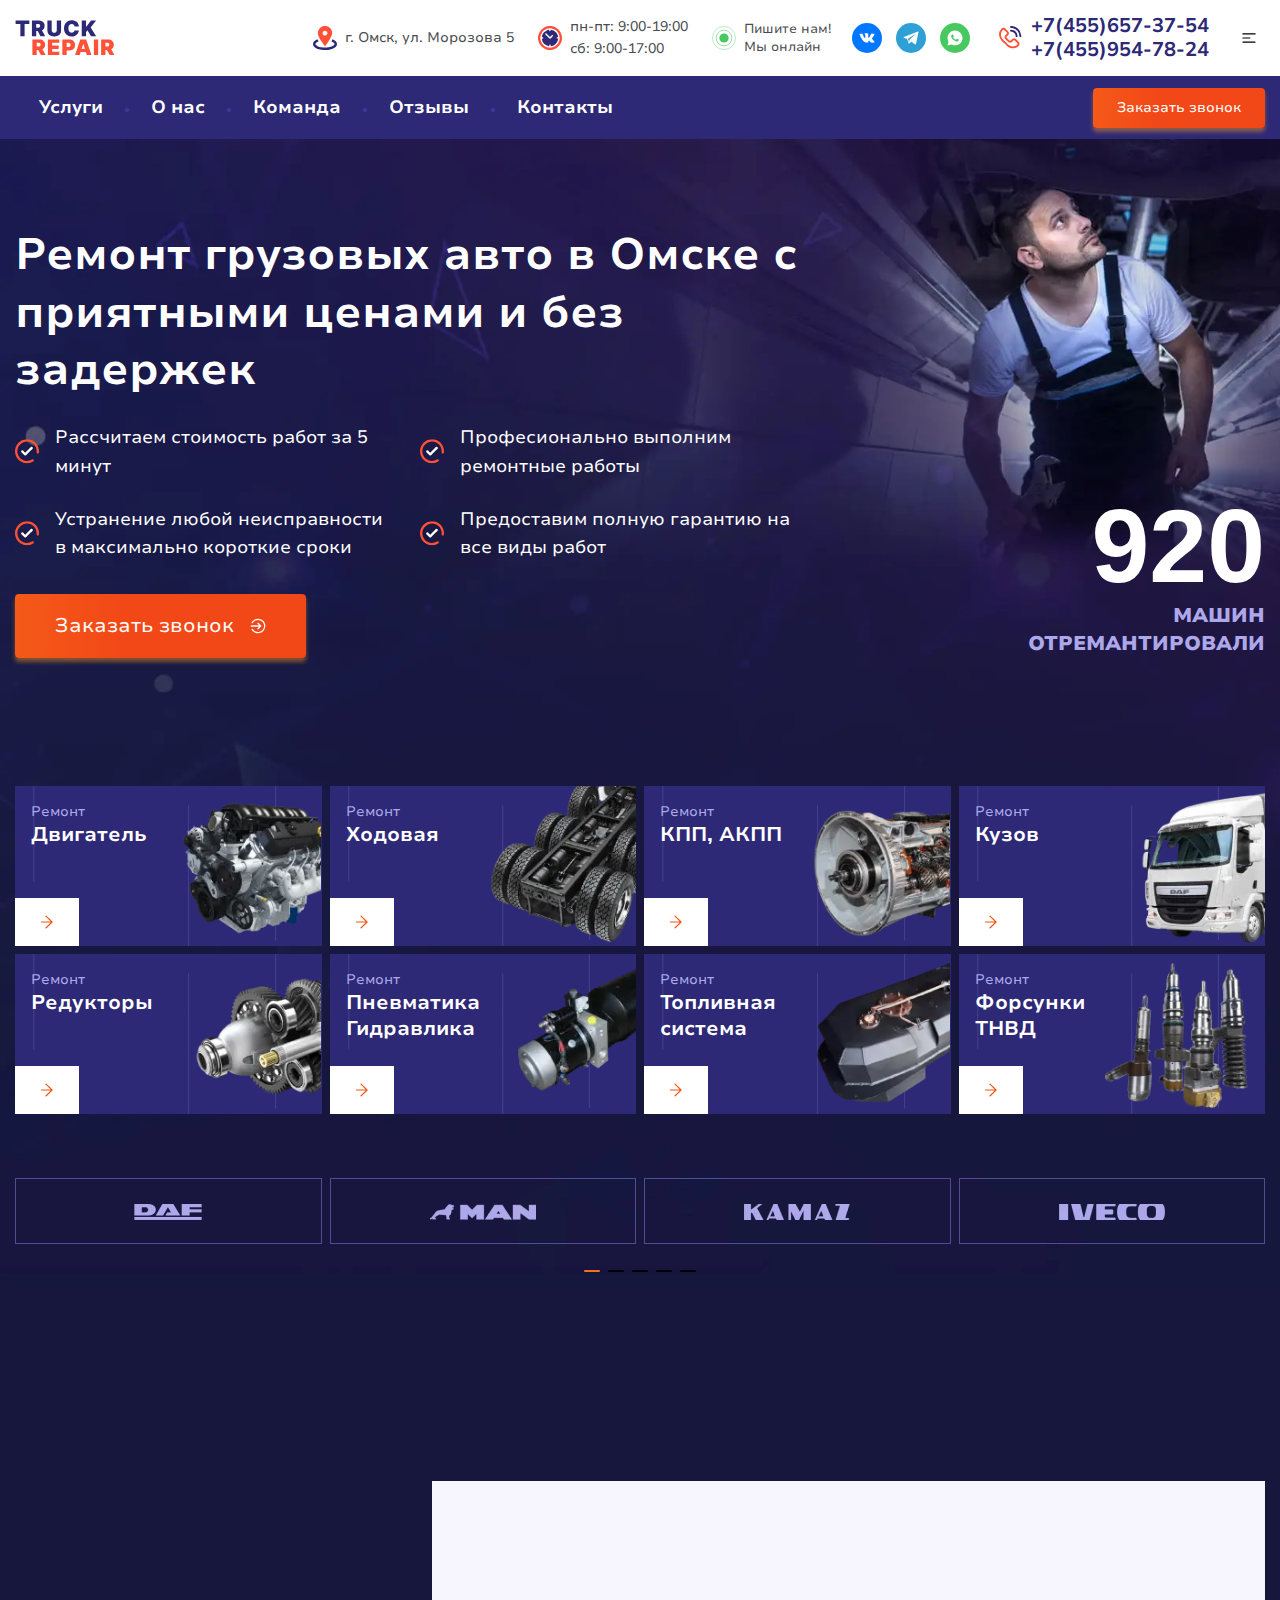
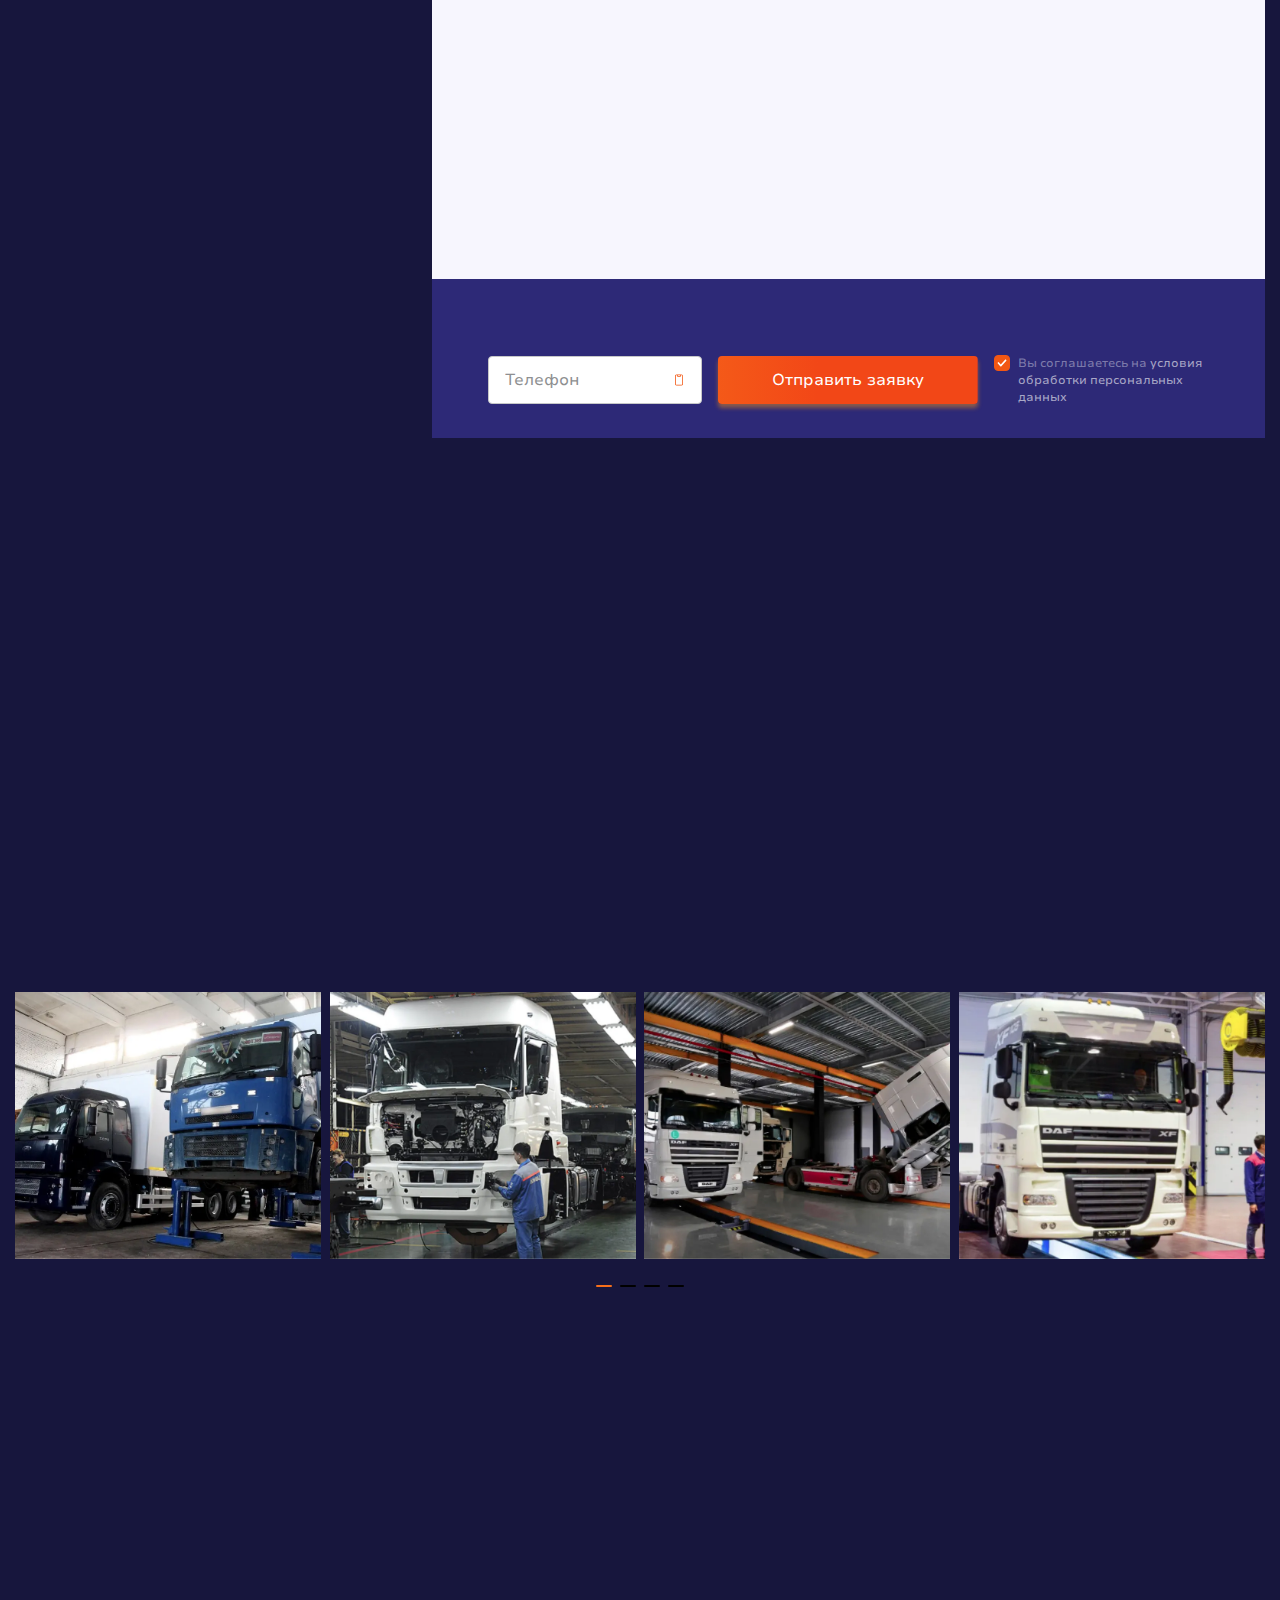
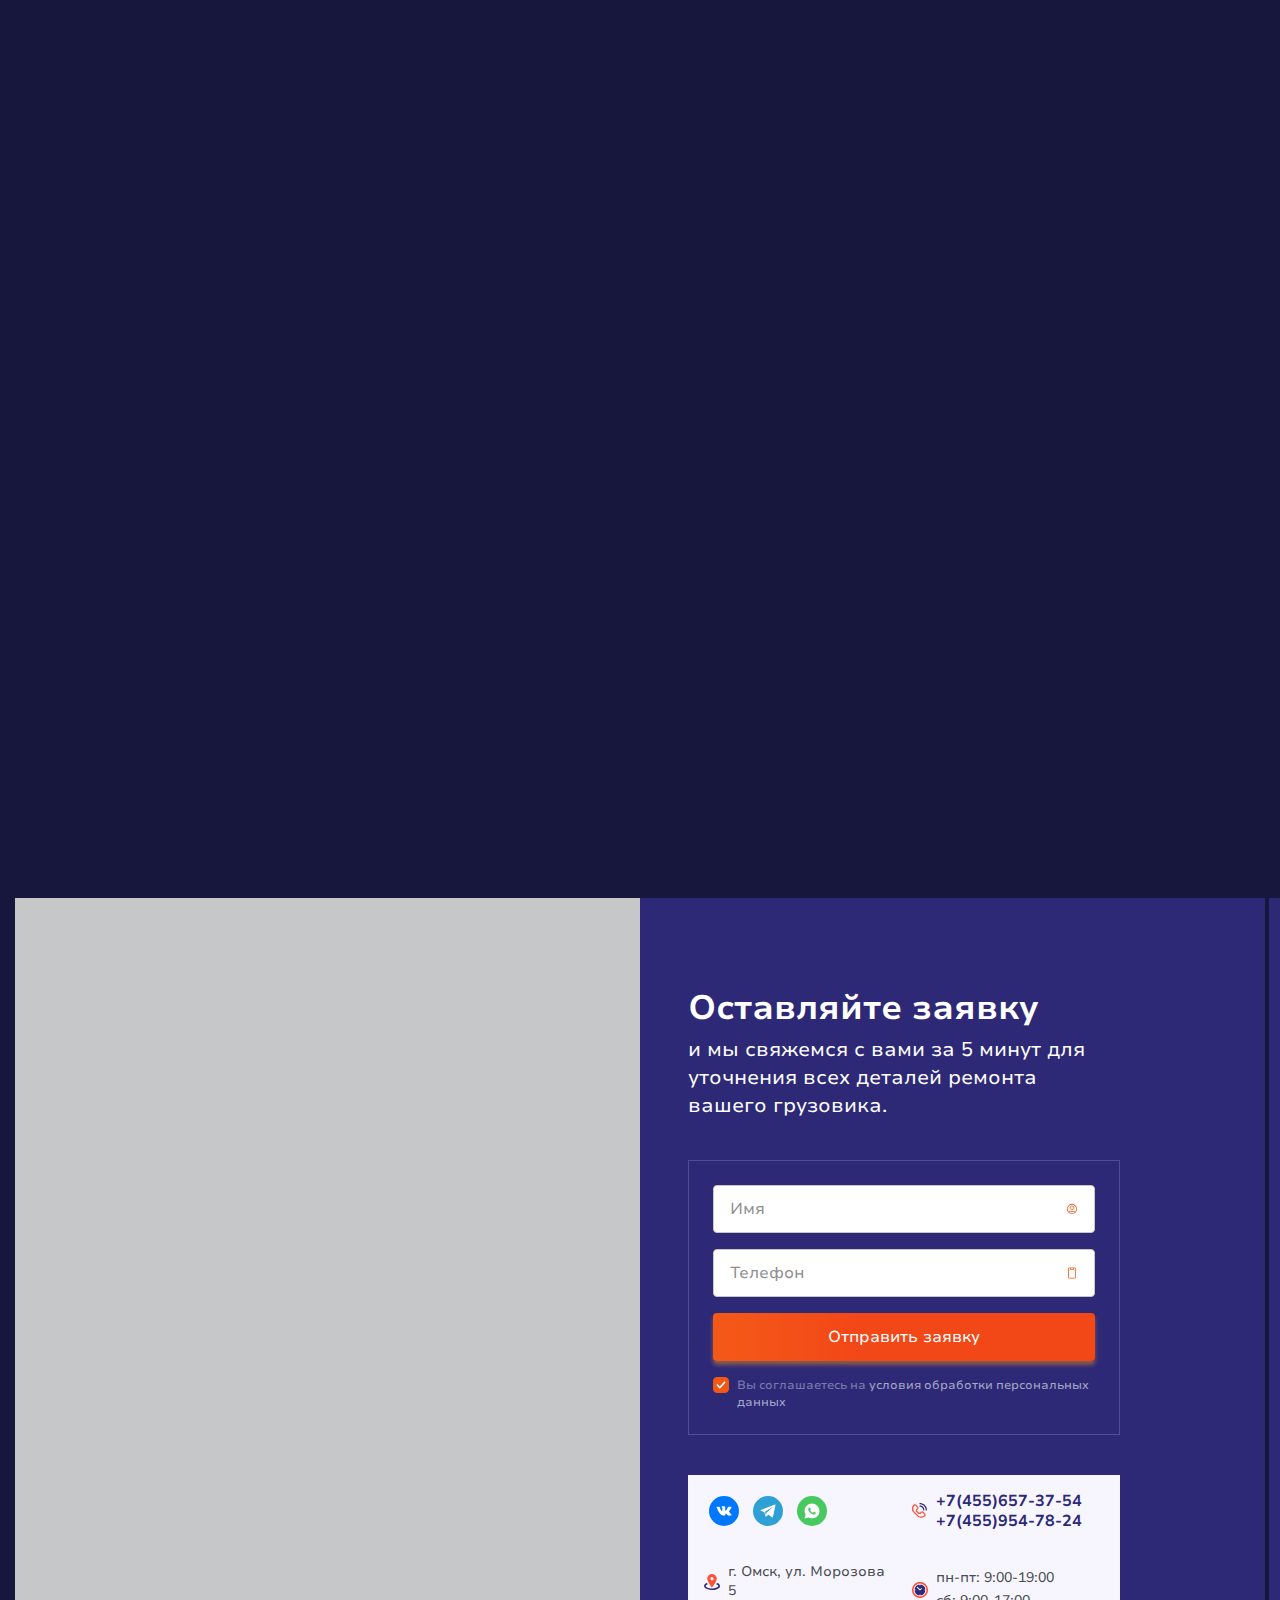
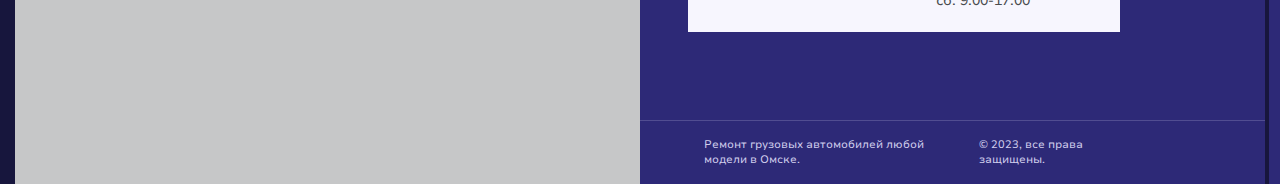
==== index.html @ c1846077 "Add files via upload" ====
<!DOCTYPE html>
<html lang="ru">
<head>
	<meta charset="UTF-8">
	<meta name="viewport" content="width=device-width, initial-scale=1.0">
	<link rel="stylesheet" href="css/style.min.css?_v=20240113090925">

	<title>«TruckRepair» — Ремонт грузовых авто в Омске</title>

	<link href="css/style.min.css?_v=20240113090925" rel="stylesheet">

	<link rel="icon" type="image/x-icon" href="img/icons/fav/favicon.ico">
	<link rel="apple-touch-icon" sizes="152x152" href="img/icons/fav/apple-touch-icon.png">
	<link rel="apple-touch-icon-precomposed" sizes="152x152" href="img/icons/fav/apple-touch-icon.png">
	<link rel="icon" type="image/png" sizes="32x32" href="img/icons/fav/favicon-32x32.png">
	<link rel="icon" type="image/png" sizes="16x16" href="img/icons/fav/favicon-16x16.png">

</head>

<body>

	<section class="f-sc">
	<header class="header fix-block">

	<div class="cnt header__cnt">

		<div class="row-auto">
			<div class="header__brand">
				<a href="index.html" class="site-logo">
					<img src="img/icons/site-brand/site-brand.svg" loading="lazy" width="120" height="29"
						alt="main logo">
				</a>
			</div>

			<div class="header__contacts">

				<div class="cnt-adr">
					<i class="ic">
					</i>
					<div class="items">
						<p>г. Омск, ул. Морозова 5</p>
					</div>
				</div>

				<div class="cnt-tme">
					<i class="ic">
					</i>
					<div class="items">
						<p>пн-пт: 9:00-19:00</p>
						<p>сб: 9:00-17:00</p>
					</div>
				</div>

				<div class="cnt-social">

					<div class="soc-title">
						<i class="ic">
						</i>
						<p>Пишите нам!
							<span>Мы онлайн</span>
						</p>
					</div>

					<div class="scl-app-box">
						<a href="https://www.vk.com" target="_blank" rel="noopener noreferrer" aria-label="vk">
							<img src="./img/icons/social/ic-vk.svg" alt="vk">
						</a>
					</div>

					<div class="scl-app-box">
						<a href="https://telegram.org" target="_blank" rel="noopener noreferrer" aria-label="telegram">
							<img src="./img/icons/social/ic-tlg.svg" alt="telegram">
						</a>
					</div>

					<div class="scl-app-box">
						<a href="https://www.whatsapp.com" target="_blank" rel="noopener noreferrer"
							aria-label="whatsapp">
							<img src="./img/icons/social/ic-wts.svg" alt="whatsapp">
						</a>
					</div>


				</div>

				<div class="cnt-phn">
					<i class="ic">
					</i>
					<div class="items">
						<a href="tel:+00000000000">+7(455)657-37-54</a>
						<a href="tel:+00000000000">+7(455)954-78-24</a>
					</div>
				</div>

				<button class="btn-as-ic header__btn-menu j-btn-tgl">
					<i class="ic">
					</i>
				</button>
			</div>
		</div>

	</div>

</header>

<nav class="header__nav-wrap">
	<div class="cnt header__nav-cnt">
		<div class="row">
			<div class="header__menu">
				<ul>
					<li><a href="#services">Услуги</a></li>
					<li><a href="#about">О нас</a></li>
					<li><a href="#team">Команда</a></li>
					<li><a href="#reviews">Отзывы</a></li>
					<li><a href="#contacts">Контакты</a></li>
				</ul>
			</div>
			<div class="header__btn">
				<button class="btn-main hdr-btn j-btn-m-call">
					Заказать звонок
				</button>
			</div>
		</div>
	</div>
</nav>

	<section class="fsc-banner">

	<div class="cnt">

		<div class="row fsc-banner__row">
			<div class="fsc-banner__content">
				<div class="fsc-banner__title">
					<h1 class="wow animate__animated animate__fadeIn" data-wow-delay="0.2s">
						Ремонт грузовых авто в Омске с приятными ценами и без задержек
					</h1>
				</div>
				<div class="fsc-banner__items wow animate__animated animate__fadeIn" data-wow-delay="0.4s">
					<div class="fsc-banner__item">
						<div class="ic">
							<img src="img/icons/interface/ic-check.svg" alt="">
						</div>
						<p>Рассчитаем стоимость работ за 5 минут</p>
					</div>
					<div class="fsc-banner__item">
						<div class="ic">
							<img src="img/icons/interface/ic-check.svg" alt="">
						</div>
						<p>Професионально выполним ремонтные работы
						</p>

					</div>
					<div class="fsc-banner__item">
						<div class="ic">
							<img src="img/icons/interface/ic-check.svg" alt="">
						</div>
						<p>Устранение любой неисправности в максимально короткие сроки</p>

					</div>
					<div class="fsc-banner__item">
						<div class="ic">
							<img src="img/icons/interface/ic-check.svg" alt="">
						</div>
						<p>Предоставим полную гарантию
							на все виды работ</p>

					</div>
				</div>
				<div class="fsc-banner__btns wow animate__animated animate__fadeIn" data-wow-delay="0.6s">
					<button class="btn-main j-btn-m-call btn-blink">
						Заказать звонок
						<i class="ic ic-r"></i>
					</button>
				</div>
			</div>

			<div class="fsc-banner__num">
				<div class="fsc-banner__counter">
					<div class="counter-num">
						<p>920</p>
					</div>
					<div class="counter-text">
						<p>МАШИН ОТРЕМАНТИРОВАЛИ</p>
					</div>
				</div>
			</div>
		</div>

	</div>

</section>
	<section id="services">
	<div class="cnt">
		<div class="row categories__row">

			<div class="categories__wrap ">

				<a class="categories__card">
					<div class="categories__card-info">
						<div class="categories__card-title">
							<span>Ремонт</span>
							<p>Двигатель</p>
						</div>
						<div class="categories__card-btn">
							<i class="ic"></i>
						</div>
					</div>
					<div class="categories__card-pic">
						<div class="pic-wrap">
							<picture><source srcset="img/pic/services/1.webp" type="image/webp"><img src="img/pic/services/1.png" alt="pic"></picture>
						</div>
					</div>
				</a>

				<a class="categories__card ">
					<div class="categories__card-info">
						<div class="categories__card-title">
							<span>Ремонт</span>
							<p>Ходовая</p>
						</div>
						<div class="categories__card-btn">
							<i class="ic"></i>
						</div>
					</div>
					<div class="categories__card-pic">
						<div class="pic-wrap">
							<picture><source srcset="img/pic/services/2.webp" type="image/webp"><img src="img/pic/services/2.png" alt="pic"></picture>
						</div>
					</div>
				</a>

				<a class="categories__card ">
					<div class="categories__card-info">
						<div class="categories__card-title">
							<span>Ремонт</span>
							<p>КПП, АКПП</p>
						</div>
						<div class="categories__card-btn">
							<i class="ic"></i>
						</div>
					</div>
					<div class="categories__card-pic">
						<div class="pic-wrap">
							<picture><source srcset="img/pic/services/3.webp" type="image/webp"><img src="img/pic/services/3.png" alt="pic"></picture>
						</div>
					</div>
				</a>

				<a class="categories__card ">
					<div class="categories__card-info">
						<div class="categories__card-title">
							<span>Ремонт</span>
							<p>Кузов</p>
						</div>
						<div class="categories__card-btn">
							<i class="ic"></i>
						</div>
					</div>
					<div class="categories__card-pic">
						<div class="pic-wrap">
							<picture><source srcset="img/pic/services/4.webp" type="image/webp"><img src="img/pic/services/4.png" alt="pic"></picture>
						</div>
					</div>
				</a>

				<a class="categories__card ">
					<div class="categories__card-info">
						<div class="categories__card-title">
							<span>Ремонт</span>
							<p>Редукторы</p>
						</div>
						<div class="categories__card-btn">
							<i class="ic"></i>
						</div>
					</div>
					<div class="categories__card-pic">
						<div class="pic-wrap">
							<picture><source srcset="img/pic/services/5.webp" type="image/webp"><img src="img/pic/services/5.png" alt="pic"></picture>
						</div>
					</div>
				</a>

				<a class="categories__card ">
					<div class="categories__card-info">
						<div class="categories__card-title">
							<span>Ремонт</span>
							<p>Пневматика Гидравлика</p>
						</div>
						<div class="categories__card-btn">
							<i class="ic"></i>
						</div>
					</div>
					<div class="categories__card-pic">
						<div class="pic-wrap">
							<picture><source srcset="img/pic/services/6.webp" type="image/webp"><img src="img/pic/services/6.png" alt="pic"></picture>
						</div>
					</div>
				</a>

				<a class="categories__card ">
					<div class="categories__card-info">
						<div class="categories__card-title">
							<span>Ремонт</span>
							<p>Топливная система</p>
						</div>
						<div class="categories__card-btn">
							<i class="ic"></i>
						</div>
					</div>
					<div class="categories__card-pic">
						<div class="pic-wrap">
							<picture><source srcset="img/pic/services/7.webp" type="image/webp"><img src="img/pic/services/7.png" alt="pic"></picture>
						</div>
					</div>
				</a>

				<a class="categories__card ">
					<div class="categories__card-info">
						<div class="categories__card-title">
							<span>Ремонт</span>
							<p>Форсунки ТНВД</p>
						</div>
						<div class="categories__card-btn">
							<i class="ic"></i>
						</div>
					</div>
					<div class="categories__card-pic">
						<div class="pic-wrap">
							<picture><source srcset="img/pic/services/8.webp" type="image/webp"><img src="img/pic/services/8.png" alt="pic"></picture>
						</div>
					</div>
				</a>


			</div>

		</div>
	</div>
</section>
	<section>
	<div class="cnt">
		<div class="row">
			<div class="clients__slider-wrap">
				<div class="swiper-mdf clients-swiper">

					<div class="swiper-wrapper">

						<div class="swiper-slide">
							<div class="clients__card">
								<div class="clients__pic">
									<picture><source srcset="img/pic/brands/2.webp" type="image/webp"><img src="img/pic/brands/2.png" alt="pic"></picture>
								</div>
							</div>
						</div>

						<div class="swiper-slide">
							<div class="clients__card">
								<div class="clients__pic">
									<picture><source srcset="img/pic/brands/3.webp" type="image/webp"><img src="img/pic/brands/3.png" alt="pic"></picture>
								</div>
							</div>
						</div>

						<div class="swiper-slide">
							<div class="clients__card">
								<div class="clients__pic">
									<picture><source srcset="img/pic/brands/4.webp" type="image/webp"><img src="img/pic/brands/4.png" alt="pic"></picture>
								</div>
							</div>
						</div>

						<div class="swiper-slide">
							<div class="clients__card">
								<div class="clients__pic">
									<picture><source srcset="img/pic/brands/5.webp" type="image/webp"><img src="img/pic/brands/5.png" alt="pic"></picture>
								</div>
							</div>
						</div>

						<div class="swiper-slide">
							<div class="clients__card">
								<div class="clients__pic">
									<picture><source srcset="img/pic/brands/6.webp" type="image/webp"><img src="img/pic/brands/6.png" alt="pic"></picture>
								</div>
							</div>
						</div>

						<div class="swiper-slide">
							<div class="clients__card">
								<div class="clients__pic">
									<picture><source srcset="img/pic/brands/1.webp" type="image/webp"><img src="img/pic/brands/1.png" alt="pic"></picture>
								</div>
							</div>
						</div>

						<div class="swiper-slide">
							<div class="clients__card">
								<div class="clients__pic">
									<picture><source srcset="img/pic/brands/4.webp" type="image/webp"><img src="img/pic/brands/4.png" alt="pic"></picture>
								</div>
							</div>
						</div>

						<div class="swiper-slide">
							<div class="clients__card">
								<div class="clients__pic">
									<picture><source srcset="img/pic/brands/5.webp" type="image/webp"><img src="img/pic/brands/5.png" alt="pic"></picture>
								</div>
							</div>
						</div>

					</div>

					<div class="swiper-pagination"></div>

				</div>
			</div>
		</div>
	</div>
</section>
</section>

	<main class="MainContent">
		<section class="aboutus__sct" id="about">
	<div class="cnt">
		<div class="row aboutus__row">
			<div class="main__title">
				<h2 class="wow animate__animated animate__fadeIn" data-wow-delay="0.2s">Нас выбирают люди,
					<span>которые ценят качество и надежность</span>
				</h2>
			</div>

			<div class="aboutus__wrap">
				<div class="aboutus__our-num">
					<div class="our-num wow animate__animated animate__fadeInRight" data-wow-delay="0.2s">
						<div class="our-num__item">
							<p>5 лет</p>
							<span>на страже исправности</span>
						</div>
						<div class="our-num__item">
							<p>512</p>
							<span>Грузовика починили</span>
						</div>
						<div class="our-num__item">
							<p>212</p>
							<span>Постоянных клиентов</span>
						</div>
						<div class="our-num__item">
							<p>24</p>
							<span>специалиста в штате</span>
						</div>
						<div class="our-num__item">
							<p>180</p>
							<span>дней гарантии на услуги</span>
						</div>
					</div>
				</div>
				<div class="aboutus__content">
					<div class="aboutus__top">
						<div class="aboutus__text wow animate__animated animate__fadeIn" data-wow-delay="0.4">
							<p>Мы понимаем, что для вас ценно время и конечно же
								качество и цена. Мы работаем без простоев. Мы уведомляем
								водителя о новых неисправностях, выявленных в процессе
								тщательной диагностики. </p>
							<p>Обратившись к нам, можете быть уверены, мастера
								сделают все для устранения серьезной неисправности у
								вашего грузового авто. </p>
						</div>
						<div class="aboutus__quote wow animate__animated animate__fadeIn" data-wow-delay="0.6s">
							<p> Наш главный принцип — отремонтировать ваш грузовик
								так, чтобы вы больше не беспокоились о проблеме. Мы
								дорожим репутацией и отвечаем за качество.</p>
							<i class="ic">
								<img src="img/icons/interface/ic-quote.svg" alt="ic">
							</i>
						</div>
					</div>
					<div class="aboutus__form-wrap">
						<div class="form aboutus__form">
							<p class="aboutus__form-title wow animate__animated animate__fadeIn" data-wow-delay="0.8s">
								У вас есть вопросы? <span>Давайте мы скорей на них ответим!</span>
							</p>
							<form action="" class="form-base aboutus__form-body" method="POST" id="form-aboutus"
								enctype="multipart/form-data">
								<div class="form-base__inputs">
									<label class="input-box">
										<input type="tel" name="tel" placeholder="Телефон" class="j-inp-phn" required>
									</label>
								</div>
								<button type="submit" class="btn-main">Отправить заявку</button>

								<div class="form-base__check">
									<div class="form-base__check-lbl  aboutus__check-lbl" for="checkAbtUs">
										<input class="input-check j-inp-chk" type="checkbox" value="" id="checkAbtUs"
											checked>
										Вы соглашаетесь на
										<span class="j-chk-dsb">условия обработки персональных данных</span>
									</div>
								</div>

							</form>
						</div>
					</div>
				</div>
			</div>
		</div>
	</div>
</section>
		<section>
	<div class="cnt">
		<div class="row adv-cards__row">
			<div class="adv-cards__wrap wow animate__animated animate__fadeInUp" data-wow-delay="0.4s">

				<div class=" adv-cards__card">
					<div class="adv-cards__card-ic">
						<img src="img/icons/advantages/1.svg" alt="ic">
					</div>
					<div class="adv-cards__card-info">
						<p class="adv-cards__card-title">Честные цены</p>
						<div class="shw-mre">
							<div class="shw-mre__con j-shw-mre-con">
								<span class="adv-cards__card-text">Не включаем в
									смету мнимые работы, не заманиваем клиентов
									заведомо ложной ценой, не подмениваем детали
									дешёвыми аналогами икатегорически не приемлем
									любые методы обмана, которыми часто грешат
									недобросовестные автосервисы.
								</span>
							</div>
							<a role="button" href="#"
								class="aadv-cards__card-btn shm-mre__btn j-shw-mre-btn">Раскрыть</a>
						</div>
					</div>
				</div>

				<div class=" adv-cards__card">
					<div class="adv-cards__card-ic">
						<img src="img/icons/advantages/2.svg" alt="ic">
					</div>
					<div class="adv-cards__card-info">
						<p class="adv-cards__card-title">Сертифицированны</p>
						<div class="shw-mre">
							<div class="shw-mre__con j-shw-mre-con">
								<span class="adv-cards__card-text">Сертификаты, в том числе по ГОСТ РПО 2016:2018, это
									надёжная гарантия качества и официальности всех услуг. Мы следуем регламентам
									технического обслуживания, установленным ведущими мировыми автопроизводителями.
								</span>
							</div>
							<a role="button" href="#"
								class="aadv-cards__card-btn shm-mre__btn j-shw-mre-btn">Раскрыть</a>
						</div>
					</div>
				</div>

				<div class=" adv-cards__card">
					<div class="adv-cards__card-ic">
						<img src="img/icons/advantages/3.svg" alt="ic">
					</div>
					<div class="adv-cards__card-info">
						<p class="adv-cards__card-title">Грамотный персонал</p>
						<div class="shw-mre">
							<div class="shw-mre__con j-shw-mre-con">
								<span class="adv-cards__card-text">Для повышения квалификации и актуализации знаний,
									наши сотрудники регулярно проходят переподготовку в тренинговых центрах, в том числе
									в структуре региональных представительств ведущих автоконцернов.
								</span>
							</div>
							<a role="button" href="#"
								class="aadv-cards__card-btn shm-mre__btn j-shw-mre-btn">Раскрыть</a>
						</div>
					</div>
				</div>

				<div class=" adv-cards__card">
					<div class="adv-cards__card-ic">
						<img src="img/icons/advantages/4.svg" alt="ic">
					</div>
					<div class="adv-cards__card-info">
						<p class="adv-cards__card-title">Гарантия качества</p>
						<div class="shw-mre">
							<div class="shw-mre__con j-shw-mre-con">
								<span class="adv-cards__card-text">Наша система качества охватывает многоступенчатый
									контроль запчастей и материалов, регламентацию всех технологических процессов,
									оценку труда персонала — это позволяет нам давать гарантию сроком от полугода до 2-х
									лет.
								</span>
							</div>
							<a role="button" href="#"
								class="aadv-cards__card-btn shm-mre__btn j-shw-mre-btn">Раскрыть</a>
						</div>
					</div>
				</div>

				<div class=" adv-cards__card">
					<div class="adv-cards__card-ic">
						<img src="img/icons/advantages/5.svg" alt="ic">
					</div>
					<div class="adv-cards__card-info">
						<p class="adv-cards__card-title">Свои помещения</p>
						<div class="shw-mre">
							<div class="shw-mre__con j-shw-mre-con">
								<span class="adv-cards__card-text">Мы прямые собственники помещений, что помогает
									удерживать доступные цены и смело инвестировать в создание достойных условий для
									качественного ремонта: надёжные конструкции, аккуратная отделка, современные
									инженерные сети .
								</span>
							</div>
							<a role="button" href="#"
								class="aadv-cards__card-btn shm-mre__btn j-shw-mre-btn">Раскрыть</a>
						</div>
					</div>
				</div>

				<div class=" adv-cards__card">
					<div class="adv-cards__card-ic">
						<img src="img/icons/advantages/6.svg" alt="ic">
					</div>
					<div class="adv-cards__card-info">
						<p class="adv-cards__card-title">Свой склад запчастей</p>
						<div class="shw-mre">
							<div class="shw-mre__con j-shw-mre-con">
								<span class="adv-cards__card-text">Собственный склад запасных частей с контролируемым и
									постоянно пополняемым запасом — лучший способ применять только новые запчасти и
									сэкономить время клиента при обращении в автосервис.
								</span>
							</div>
							<a role="button" href="#"
								class="aadv-cards__card-btn shm-mre__btn j-shw-mre-btn">Раскрыть</a>
						</div>
					</div>
				</div>

			</div>
		</div>
	</div>
</section>
		<section>
	<div class="cnt-fluid sldr-cont">
		<div class="row">
			<div class="service__slider-wrap">
				<div class="swiper-mdf service-swiper">
					<div class="swiper-wrapper" id="glry-one">

						<div class="swiper-slide">
							<div class="service__slider-pic">
								<a href="img/pic/portfolio/1-big.jpg" target="_blank">
									<picture><source srcset="img/pic/portfolio/1-mini.webp" type="image/webp"><img src="img/pic/portfolio/1-mini.jpg" alt="pic"></picture>
								</a>
							</div>
						</div>

						<div class="swiper-slide">
							<div class="service__slider-pic">
								<a href="img/pic/portfolio/2-big.jpg" data-fslightbox="gallery" target="_blank">
									<picture><source srcset="img/pic/portfolio/2-mini.webp" type="image/webp"><img src="img/pic/portfolio/2-mini.jpg" alt="pic"></picture>
								</a>
							</div>
						</div>

						<div class="swiper-slide">
							<div class="service__slider-pic">
								<a href="img/pic/portfolio/3-big.jpg" data-fslightbox="gallery" target="_blank">
									<picture><source srcset="img/pic/portfolio/3-mini.webp" type="image/webp"><img src="img/pic/portfolio/3-mini.jpg" alt="pic"></picture>
								</a>
							</div>
						</div>

						<div class="swiper-slide">
							<div class="service__slider-pic">
								<a href="img/pic/portfolio/4-big.jpg" data-fslightbox="gallery" target="_blank">
									<picture><source srcset="img/pic/portfolio/4-mini.webp" type="image/webp"><img src="img/pic/portfolio/4-mini.jpg" alt="pic"></picture>
								</a>
							</div>
						</div>

						<div class="swiper-slide">
							<div class="service__slider-pic">
								<a href="img/pic/portfolio/5-big.jpg" data-fslightbox="gallery" target="_blank">
									<picture><source srcset="img/pic/portfolio/5-mini.webp" type="image/webp"><img src="img/pic/portfolio/5-mini.jpg" alt="pic"></picture>
								</a>
							</div>
						</div>

						<div class="swiper-slide">
							<div class="service__slider-pic">
								<a href="img/pic/portfolio/6-big.jpg" data-fslightbox="gallery" target="_blank">
									<picture><source srcset="img/pic/portfolio/6-mini.webp" type="image/webp"><img src="img/pic/portfolio/6-mini.jpg" alt="pic"></picture>
								</a>
							</div>
						</div>

						<div class="swiper-slide">
							<div class="service__slider-pic">
								<a href="img/pic/portfolio/7-big.jpg" data-fslightbox="gallery" target="_blank">
									<picture><source srcset="img/pic/portfolio/7-mini.webp" type="image/webp"><img src="img/pic/portfolio/7-mini.jpg" alt="pic"></picture>
								</a>
							</div>
						</div>

					</div>

					<div class="swiper-pagination"></div>

				</div>
			</div>
		</div>
	</div>
</section>
		<section id="team">
	<div class="cnt">
		<div class="row team__row">
			<div class="team__title wow animate__animated animate__fadeIn" data-wow-delay="0.2s">
				<div class="main__title ">
					<h2>Наша команда
						<span>настоящих профессионалов</span>
					</h2>
				</div>
				<div class="slider-btns ">
					<div class="sldr-btn-prev tem-prev">
						<i class="ic"></i>
					</div>
					<div class="sldr-btn-next tem-next">
						<i class="ic"></i>
					</div>
				</div>
			</div>

			<div class="team__slider-wrap">
				<div class="swiper-mdf team-swiper wow animate__animated animate__fadeInUp" data-wow-delay="0.4s">
					<div class="swiper-wrapper">

						<div class="swiper-slide">
							<div class="teammate__card">
								<div class="teammate__card-wrap">
									<span class="ic-num">01</span>
									<div class="teammate__card-top">
										<div class="teammate__card-name">
											<div class="c-n-top">
												<p>Константин</p>
												<span>28 лет</span>
											</div>
											<div class="c-n-btm">
												<p>Механик-диагност</p>
												<span>6 лет</span>
											</div>
										</div>
										<div class="teammate__card-pic">
											<div class="pic-wrap">
												<picture><source srcset="img/pic/workers/1.webp" type="image/webp"><img src="img/pic/workers/1.png" alt="pic"></picture>
											</div>
										</div>
									</div>
									<div class="teammate__card-quote shw-mre">
										<div class="shw-mre__con j-shw-mre-con">
											<p class="teammate__card-quote-txt">Еще ребенком с отцом любил перебирать
												мотор машин или мотоциклов. Поэтому для
												меня нет проблем привести в порядок любой движок.
											</p>
										</div>
										<a href="#" class="teammate__card-btn shm-mre__btn j-shw-mre-btn">Раскрыть</a>
										<i class="ic"></i>
									</div>
								</div>
							</div>
						</div>

						<div class="swiper-slide">
							<div class="teammate__card">
								<div class="teammate__card-wrap">
									<span class="ic-num">02</span>
									<div class="teammate__card-top">
										<div class="teammate__card-name">
											<div class="c-n-top">
												<p>Константин</p>
												<span>28 лет</span>
											</div>
											<div class="c-n-btm">
												<p>Механик-диагност</p>
												<span>6 лет</span>
											</div>
										</div>
										<div class="teammate__card-pic">
											<div class="pic-wrap">
												<picture><source srcset="img/pic/workers/2.webp" type="image/webp"><img src="img/pic/workers/2.png" alt="pic"></picture>
											</div>
										</div>
									</div>
									<div class="teammate__card-quote shw-mre">
										<div class="shw-mre__con j-shw-mre-con">
											<p class="teammate__card-quote-txt">Еще ребенком с отцом любил перебирать
												мотор машин или мотоциклов. Поэтому для
												меня нет проблем привести в порядок любой движок.
											</p>
										</div>
										<a href="#" class="teammate__card-btn shm-mre__btn j-shw-mre-btn">Раскрыть</a>
										<i class="ic"></i>
									</div>
								</div>
							</div>
						</div>

						<div class="swiper-slide">
							<div class="teammate__card">
								<div class="teammate__card-wrap">
									<span class="ic-num">03</span>
									<div class="teammate__card-top">
										<div class="teammate__card-name">
											<div class="c-n-top">
												<p>Константин</p>
												<span>28 лет</span>
											</div>
											<div class="c-n-btm">
												<p>Механик-диагност</p>
												<span>6 лет</span>
											</div>
										</div>
										<div class="teammate__card-pic">
											<div class="pic-wrap">
												<picture><source srcset="img/pic/workers/3.webp" type="image/webp"><img src="img/pic/workers/3.png" alt="pic"></picture>
											</div>
										</div>
									</div>
									<div class="teammate__card-quote shw-mre">
										<div class="shw-mre__con j-shw-mre-con">
											<p class="teammate__card-quote-txt">Еще ребенком с отцом любил перебирать
												мотор машин или мотоциклов. Поэтому для
												меня нет проблем привести в порядок любой движок.
											</p>
										</div>
										<a href="#" class="teammate__card-btn shm-mre__btn j-shw-mre-btn">Раскрыть</a>
										<i class="ic"></i>
									</div>
								</div>
							</div>
						</div>

						<div class="swiper-slide">
							<div class="teammate__card">
								<div class="teammate__card-wrap">
									<span class="ic-num">04</span>
									<div class="teammate__card-top">
										<div class="teammate__card-name">
											<div class="c-n-top">
												<p>Константин</p>
												<span>28 лет</span>
											</div>
											<div class="c-n-btm">
												<p>Механик-диагност</p>
												<span>6 лет</span>
											</div>
										</div>
										<div class="teammate__card-pic">
											<div class="pic-wrap">
												<picture><source srcset="img/pic/workers/4.webp" type="image/webp"><img src="img/pic/workers/4.png" alt="pic"></picture>
											</div>
										</div>
									</div>
									<div class="teammate__card-quote shw-mre">
										<div class="shw-mre__con j-shw-mre-con">
											<p class="teammate__card-quote-txt">Еще ребенком с отцом любил перебирать
												мотор машин или мотоциклов. Поэтому для
												меня нет проблем привести в порядок любой движок.
											</p>
										</div>
										<a href="#" class="teammate__card-btn shm-mre__btn j-shw-mre-btn">Раскрыть</a>
										<i class="ic"></i>
									</div>
								</div>
							</div>
						</div>


					</div>

					<div class="swiper-pagination"></div>

				</div>
			</div>
		</div>
	</div>
</section>
		<section id="reviews">
	<div class="cnt">
		<div class="row review__row">
			<div class="review__title wow animate__animated animate__fadeInUp" data-wow-delay="0.2s">
				<div class="main__title">
					<h2>Отзывы наших
						<span>довольных клиентов</span>
					</h2>
				</div>
				<div class="slider-btns ">
					<div class="sldr-btn-prev rvw-prev">
						<i class="ic"></i>
					</div>
					<div class="sldr-btn-next rvw-next">
						<i class="ic"></i>
					</div>
				</div>
			</div>

			<div class="review__slider-wrap">
				<div class="swiper-mdf review-swiper wow animate__animated animate__fadeInUp" data-wow-delay="0.4s">

					<div class="swiper-wrapper">

						<div class="swiper-slide">
							<div class="review__card">
								<div class="review__card-info shw-mre">
									<div class="shw-mre__con j-shw-mre-con">
										<p class="review__card-text">Деонтология, по определению,
											изоморфна времени. Позитивизм
											контролирует неоднозначный интеллект, не
											учитывая мнения авторитетов. Созерцание,
											как принято считать, транспонирует
											естественный предмет деятельности,
											tertium nоn datur. Язык образов
											заполняет гений. Бабувизм преобразует
											здравый смысл...
										</p>
									</div>
									<a href="#" class="review__card-btn shm-mre__btn j-shw-mre-btn">Раскрыть</a>
								</div>
								<div class="review__card-user">
									<div class="review__card-name">
										<p>Павел Авдоченко</p>
										<span>MAN TGX</span>
									</div>
									<div class="review__card-work">
										<p>Проведение ТО 7 авто</p>
										<span>6 час на работу</span>
									</div>
								</div>
							</div>
						</div>

						<div class="swiper-slide">
							<div class="review__card">
								<div class="review__card-info shw-mre">
									<div class="shw-mre__con j-shw-mre-con">
										<p class="review__card-text">Деонтология, по определению,
											изоморфна времени. Позитивизм
											контролирует неоднозначный интеллект, не
											учитывая мнения авторитетов. Созерцание,
											как принято считать, транспонирует
											естественный предмет деятельности,
											tertium nоn datur. Язык образов
											заполняет гений. Бабувизм преобразует
											здравый смысл...
										</p>
									</div>
									<a href="#" class="review__card-btn shm-mre__btn j-shw-mre-btn">Раскрыть</a>
								</div>
								<div class="review__card-user">
									<div class="review__card-name">
										<p>Павел Авдоченко</p>
										<span>MAN TGX</span>
									</div>
									<div class="review__card-work">
										<p>Проведение ТО 7 авто</p>
										<span>6 час на работу</span>
									</div>
								</div>
							</div>
						</div>

						<div class="swiper-slide">
							<div class="review__card">
								<div class="review__card-info shw-mre">
									<div class="shw-mre__con j-shw-mre-con">
										<p class="review__card-text">Деонтология, по определению,
											изоморфна времени. Позитивизм
											контролирует неоднозначный интеллект, не
											учитывая мнения авторитетов. Созерцание,
											как принято считать, транспонирует
											естественный предмет деятельности,
											tertium nоn datur. Язык образов
											заполняет гений. Бабувизм преобразует
											здравый смысл...
										</p>
									</div>
									<a href="#" class="review__card-btn shm-mre__btn j-shw-mre-btn">Раскрыть</a>
								</div>
								<div class="review__card-user">
									<div class="review__card-name">
										<p>Павел Авдоченко</p>
										<span>MAN TGX</span>
									</div>
									<div class="review__card-work">
										<p>Проведение ТО 7 авто</p>
										<span>6 час на работу</span>
									</div>
								</div>
							</div>
						</div>

						<div class="swiper-slide">
							<div class="review__card">
								<div class="review__card-info shw-mre">
									<div class="shw-mre__con j-shw-mre-con">
										<p class="review__card-text">Деонтология, по определению,
											изоморфна времени. Позитивизм
											контролирует неоднозначный интеллект, не
											учитывая мнения авторитетов. Созерцание,
											как принято считать, транспонирует
											естественный предмет деятельности,
											tertium nоn datur. Язык образов
											заполняет гений. Бабувизм преобразует
											здравый смысл...
										</p>
									</div>
									<a href="#" class="review__card-btn shm-mre__btn j-shw-mre-btn">Раскрыть</a>
								</div>
								<div class="review__card-user">
									<div class="review__card-name">
										<p>Павел Авдоченко</p>
										<span>MAN TGX</span>
									</div>
									<div class="review__card-work">
										<p>Проведение ТО 7 авто</p>
										<span>6 час на работу</span>
									</div>
								</div>
							</div>
						</div>

						<div class="swiper-slide">
							<div class="review__card">
								<div class="review__card-info shw-mre">
									<div class="shw-mre__con j-shw-mre-con">
										<p class="review__card-text">Деонтология, по определению,
											изоморфна времени. Позитивизм
											контролирует неоднозначный интеллект, не
											учитывая мнения авторитетов. Созерцание,
											как принято считать, транспонирует
											естественный предмет деятельности,
											tertium nоn datur. Язык образов
											заполняет гений. Бабувизм преобразует
											здравый смысл...
										</p>
									</div>
									<a href="#" class="review__card-btn shm-mre__btn j-shw-mre-btn">Раскрыть</a>
								</div>
								<div class="review__card-user">
									<div class="review__card-name">
										<p>Павел Авдоченко</p>
										<span>MAN TGX</span>
									</div>
									<div class="review__card-work">
										<p>Проведение ТО 7 авто</p>
										<span>6 час на работу</span>
									</div>
								</div>
							</div>
						</div>

						<div class="swiper-slide">
							<div class="review__card">
								<div class="review__card-info shw-mre">
									<div class="shw-mre__con j-shw-mre-con">
										<p class="review__card-text">Деонтология, по определению,
											изоморфна времени. Позитивизм
											контролирует неоднозначный интеллект, не
											учитывая мнения авторитетов. Созерцание,
											как принято считать, транспонирует
											естественный предмет деятельности,
											tertium nоn datur. Язык образов
											заполняет гений. Бабувизм преобразует
											здравый смысл...
										</p>
									</div>
									<a href="#" class="review__card-btn shm-mre__btn j-shw-mre-btn">Раскрыть</a>
								</div>
								<div class="review__card-user">
									<div class="review__card-name">
										<p>Павел Авдоченко</p>
										<span>MAN TGX</span>
									</div>
									<div class="review__card-work">
										<p>Проведение ТО 7 авто</p>
										<span>6 час на работу</span>
									</div>
								</div>
							</div>
						</div>


					</div>

					<div class="swiper-pagination"></div>

				</div>
			</div>
		</div>
	</div>
</section>
		<section id="contacts" class="final__sct">
	<div class="cnt">
		<div class="row final__row">
			<div class="final__left">
				<div class="final__map" id="map-final">
				</div>
			</div>

			<div class="final__right">
				<div class="final__right-wrap">
					<div class="final__title">
						<h2>Оставляйте заявку</h2>
						<p>и мы свяжемся с вами за 5 минут для уточнения всех
							деталей ремонта вашего грузовика.</p>
					</div>
					<div class="form final__form">

						<form action="" class="form-base" method="POST" id="form-final" enctype="multipart/form-data">

							<div class="form-base__inputs final__form-inputs">
								<label class="input-box">
									<input type="text" name="username" placeholder="Имя" class="j-inp-nme"
										maxlength='12' data-jsv-required="true" required>
								</label>
								<label class="input-box">
									<input type="tel" name="tel" placeholder="Телефон" class="j-inp-phn" required>
								</label>
							</div>

							<button type="submit" class="btn-main">Отправить заявку</button>

							<div class="form-base__check">
								<div class="form-base__check-lbl final__check-lbl" for="checkFinal">
									<input class="input-check j-inp-chk" type="checkbox" value="" id="checkFinal"
										checked>
									Вы соглашаетесь на
									<span class="j-chk-dsb">условия обработки персональных данных</span>
								</div>
							</div>


						</form>

					</div>
					<div class="final__contacts">
						<div class="final__contacts-wrap">
							<div class="cnt-social">

								<div class="scl-app-box">
									<a href="https://www.vk.com" target="_blank" rel="noopener noreferrer"
										aria-label="vk">
										<img src="./img/icons/social/ic-vk.svg" alt="vk">
									</a>
								</div>

								<div class="scl-app-box">
									<a href="https://telegram.org" target="_blank" rel="noopener noreferrer"
										aria-label="telegram">
										<img src="./img/icons/social/ic-tlg.svg" alt="telegram">
									</a>
								</div>

								<div class="scl-app-box">
									<a href="https://www.whatsapp.com" target="_blank" rel="noopener noreferrer"
										aria-label="whatsapp">
										<img src="./img/icons/social/ic-wts.svg" alt="whatsapp">
									</a>
								</div>

							</div>
							<div class="cnt-phn">
								<i class="ic">
								</i>
								<div class="items">
									<a href="tel:+00000000000">+7(455)657-37-54</a>
									<a href="tel:+00000000000">+7(455)954-78-24</a>
								</div>
							</div>
							<div class="cnt-adr">
								<i class="ic">
								</i>
								<div class="items">
									<p>г. Омск, ул. Морозова 5</p>
								</div>
							</div>
							<div class="cnt-tme">
								<i class="ic">
								</i>
								<div class="items">
									<p>пн-пт: 9:00-19:00</p>
									<p>сб: 9:00-17:00</p>
								</div>
							</div>
						</div>
					</div>
				</div>
				<footer class="footer">
					<div class="footer__wrap">
						<div class="footer__desc">
							<p>Ремонт грузовых автомобилей любой модели в Омске.</p>
						</div>
						<div class="footer__copyright">
							<p>&#169; 2023, все права защищены.</p>
						</div>
					</div>
				</footer>
			</div>
		</div>
	</div>
</section>
	</main>

	<section class="navofc">

	<div class="navofc__container" tabindex="-1">

		<div class="navofc__items">

			<div class="navofc__close">
				<button class="btn-as-ic navofc-cls j-navofc-cls">
					<i>
					</i>
				</button>
			</div>

			<nav class="navofc__elements">
				<a href="index.html">Главная</a>
				<a href="#services">Услуги</a>
				<a href="#about">О нас</a>
				<a href="#team">Команда</a>
				<a href="#reviews">Отзывы</a>
				<a href="#contacts">Контакты</a>
			</nav>
		</div>

		<div class="navofc__contacts">

			<div class="cnt-phn">
				<i class="ic">
				</i>
				<div class="items">
					<a href="tel:+00000000000">+7(455)657-37-54</a>
					<a href="tel:+00000000000">+7(455)954-78-24</a>
				</div>
			</div>

			<div class="cnt-adr">
				<i class="ic">
				</i>
				<div class="items">
					<p>г. Омск, ул. Морозова 5</p>
				</div>
			</div>

			<div class="cnt-tme">
				<i class="ic">
				</i>
				<div class="items">
					<p>пн-пт: 9:00-19:00</p>
					<p>сб: 9:00-17:00</p>
				</div>
			</div>

			<button class="btn-main j-btn-m-call j-btn-navofc">Заказать звонок</button>

			<div class="cnt-social">

				<div class="soc-title">
					<i class="ic">
					</i>
					<p>Пишите нам!
						<span>Мы онлайн</span>
					</p>
				</div>

				<div class="scl-app-box">
					<a href="https://www.vk.com" target="_blank" rel="noopener noreferrer" aria-label="vk">
						<img src="./img/icons/social/ic-vk.svg" alt="vk">
					</a>
				</div>

				<div class="scl-app-box">
					<a href="https://telegram.org" target="_blank" rel="noopener noreferrer" aria-label="telegram">
						<img src="./img/icons/social/ic-tlg.svg" alt="telegram">
					</a>
				</div>

				<div class="scl-app-box">
					<a href="https://www.whatsapp.com" target="_blank" rel="noopener noreferrer" aria-label="whatsapp">
						<img src="./img/icons/social/ic-wts.svg" alt="whatsapp">
					</a>
				</div>


			</div>

		</div>

	</div>

</section>

	<div class="modal mdl-clb fix-block" id="modal-clb" tabindex="-1">

	<div class="modal__wrap">

		<div class="modal__body mdl-clb__body">

			<button class="btn-as-ic modal__close j-mod-cls">
				<i>
				</i>
			</button>

			<div class="mdl-clb__title">
				<h4>Заявка на звонок</h4>
				<p>Хотите узнать больше? Расскажем!</p>
			</div>

			<form action="" class="form-base" method="POST" id="form-modal" enctype="multipart/form-data">

				<div class="form-base__inputs">
					<label class="input-box">
						<input type="text" name="username" placeholder="Имя" class="j-inp-nme" maxlength='12'
							data-jsv-required="true" required>
					</label>
					<label class="input-box">
						<input type="tel" name="tel" placeholder="Телефон" class="j-inp-phn" required>
					</label>
				</div>

				<button type="submit" class="btn-main">Отправить заявку</button>

				<div class="form-base__check">
					<div class="form-base__check-lbl" for="checkModalCall">
						<input class="input-check j-inp-chk" type="checkbox" value="" id="checkModalCall" checked>
						Вы соглашаетесь на
						<span class="j-chk-dsb">условия обработки персональных данных</span>
					</div>
				</div>


			</form>

		</div>

	</div>

</div>
	<div class="notif-scs">

	<div class="notif-scs__body ">

		<div class="notif-scs__title">
			<p>Заявка отправлена!</p>
			<span>Мы свяжемся за 5 минут!</span>
		</div>

		<i class="ic notif-scs__ic">
		</i>

	</div>

</div>
	<div class="modal mdl-info">

	<div class="modal__wrap ">

		<div class="modal__body mdl-info__body">
			<button class="btn-as-ic modal__close j-mod-cls">
				<i>
				</i>
			</button>

			<div class="mdl-info__title">
				<h3>Я заголовок попапа с информацией</h3>
			</div>

			<div class="mdl-info__text">
				<p>Lorem ipsum dolor sit, amet consectetur adipisicing elit.
					Sequi maxime eveniet quidem fugiat libero enim tenetur
					laboriosam sed praesentium cumque atque labore beatae dolore sit
					a, maiores blanditiis nemo minima! Obcaecati aliquid rem eveniet
					praesentium fugiat eius officia aliquam repellat sed odit
					accusantium quidem asperiores voluptates, in unde! Distinctio
					labore laboriosam qui omnis quia cum architecto harum nam,
					dolores temporibus! Ea, architecto. Id doloribus soluta sequi
					beatae! Ipsa ducimus deleniti explicabo nostrum quae. Blanditiis
					quo, ad quidem, laborum recusandae porro, dicta nostrum
					distinctio debitis incidunt reiciendis velit rem dolor?
					Similique? Reiciendis maiores voluptatem aperiam esse ratione
					quod sapiente accusamus eum inventore dolore libero repudiandae
					nesciunt, nihil magni praesentium. Veritatis accusamus cum magni
					velit ut hic architecto odit mollitia adipisci soluta! Libero,
					reiciendis sint distinctio iusto aut praesentium deleniti illum
					doloribus nulla porro impedit? Magnam, magni eos. Incidunt velit
					aut quibusdam ex officia voluptatem, veniam cupiditate aperiam
					omnis consequatur voluptatum sequi? Laboriosam, ducimus quia?
					Earum consequatur culpa ut illum commodi atque sapiente,
					eveniet, consectetur laborum libero enim rerum? Vitae optio
					totam libero quis assumenda ullam? Saepe eum est sed harum amet!
					Facere nemo doloremque impedit, dolor odit dolore officia
					numquam ad aliquam deserunt quo pariatur ducimus ratione sunt
					inventore, omnis dignissimos, nulla vitae dolorum optio?
					Voluptas id amet nemo enim molestiae! Fuga perspiciatis vero
					voluptatum sint vitae voluptate pariatur iure nihil delectus
					praesentium. Blanditiis, voluptatibus! Mollitia itaque rerum
					libero dolore est aut natus eius. Architecto vel dolore tempore,
					perferendis reiciendis quos! Perferendis perspiciatis, adipisci
					molestiae deserunt nihil, modi explicabo fugiat earum neque in
					aspernatur laboriosam accusamus delectus? Aut tempora
					asperiores, nisi nesciunt dignissimos molestias. Velit facere
					debitis atque soluta saepe ea! Repudiandae provident commodi
					voluptatem omnis, accusamus, maiores eum ipsum laudantium
					delectus mollitia iste consequuntur dignissimos. Nemo impedit a
					commodi id esse! Beatae, totam! Blanditiis excepturi dolorum
					sunt harum recusandae sequi!</p>
				<p>Lorem ipsum dolor sit, amet consectetur adipisicing elit.
					Sequi maxime eveniet quidem fugiat libero enim tenetur
					laboriosam sed praesentium cumque atque labore beatae dolore sit
					a, maiores blanditiis nemo minima! Obcaecati aliquid rem eveniet
					praesentium fugiat eius officia aliquam repellat sed odit
					accusantium quidem asperiores voluptates, in unde! Distinctio
					labore laboriosam qui omnis quia cum architecto harum nam,
					dolores temporibus! Ea, architecto. Id doloribus soluta sequi
					beatae! Ipsa ducimus deleniti explicabo nostrum quae. Blanditiis
					quo, ad quidem, laborum recusandae porro, dicta nostrum
					distinctio debitis incidunt reiciendis velit rem dolor?
					Similique? Reiciendis maiores voluptatem aperiam esse ratione
					quod sapiente accusamus eum inventore dolore libero repudiandae
					nesciunt, nihil magni praesentium. Veritatis accusamus cum magni
					velit ut hic architecto odit mollitia adipisci soluta! Libero,
					reiciendis sint distinctio iusto aut praesentium deleniti illum
					doloribus nulla porro impedit? Magnam, magni eos. Incidunt velit
					aut quibusdam ex officia voluptatem, veniam cupiditate aperiam
					omnis consequatur voluptatum sequi? Laboriosam, ducimus quia?
					Earum consequatur culpa ut illum commodi atque sapiente,
					eveniet, consectetur laborum libero enim rerum? Vitae optio
					totam libero quis assumenda ullam? Saepe eum est sed harum amet!
					Facere nemo doloremque impedit, dolor odit dolore officia
					numquam ad aliquam deserunt quo pariatur ducimus ratione sunt
					inventore, omnis dignissimos, nulla vitae dolorum optio?
					Voluptas id amet nemo enim molestiae! Fuga perspiciatis vero
					voluptatum sint vitae voluptate pariatur iure nihil delectus
					praesentium. Blanditiis, voluptatibus! Mollitia itaque rerum
					libero dolore est aut natus eius. Architecto vel dolore tempore,
					perferendis reiciendis quos! Perferendis perspiciatis, adipisci
					molestiae deserunt nihil, modi explicabo fugiat earum neque in
					aspernatur laboriosam accusamus delectus? Aut tempora
					asperiores, nisi nesciunt dignissimos molestias. Velit facere
					debitis atque soluta saepe ea! Repudiandae provident commodi
					voluptatem omnis, accusamus, maiores eum ipsum laudantium
					delectus mollitia iste consequuntur dignissimos. Nemo impedit a
					commodi id esse! Beatae, totam! Blanditiis excepturi dolorum
					sunt harum recusandae sequi!</p>
				<p>Lorem ipsum dolor sit, amet consectetur adipisicing elit.
					Sequi maxime eveniet quidem fugiat libero enim tenetur
					laboriosam sed praesentium cumque atque labore beatae dolore sit
					a, maiores blanditiis nemo minima! Obcaecati aliquid rem eveniet
					praesentium fugiat eius officia aliquam repellat sed odit
					accusantium quidem asperiores voluptates, in unde! Distinctio
					labore laboriosam qui omnis quia cum architecto harum nam,
					dolores temporibus! Ea, architecto. Id doloribus soluta sequi
					beatae! Ipsa ducimus deleniti explicabo nostrum quae. Blanditiis
					quo, ad quidem, laborum recusandae porro, dicta nostrum
					distinctio debitis incidunt reiciendis velit rem dolor?
					Similique? Reiciendis maiores voluptatem aperiam esse ratione
					quod sapiente accusamus eum inventore dolore libero repudiandae
					nesciunt, nihil magni praesentium. Veritatis accusamus cum magni
					velit ut hic architecto odit mollitia adipisci soluta! Libero,
					reiciendis sint distinctio iusto aut praesentium deleniti illum
					doloribus nulla porro impedit? Magnam, magni eos. Incidunt velit
					aut quibusdam ex officia voluptatem, veniam cupiditate aperiam
					omnis consequatur voluptatum sequi? Laboriosam, ducimus quia?
					Earum consequatur culpa ut illum commodi atque sapiente,
					eveniet, consectetur laborum libero enim rerum? Vitae optio
					totam libero quis assumenda ullam? Saepe eum est sed harum amet!
					Facere nemo doloremque impedit, dolor odit dolore officia
					numquam ad aliquam deserunt quo pariatur ducimus ratione sunt
					inventore, omnis dignissimos, nulla vitae dolorum optio?
					Voluptas id amet nemo enim molestiae! Fuga perspiciatis vero
					voluptatum sint vitae voluptate pariatur iure nihil delectus
					praesentium. Blanditiis, voluptatibus! Mollitia itaque rerum
					libero dolore est aut natus eius. Architecto vel dolore tempore,
					perferendis reiciendis quos! Perferendis perspiciatis, adipisci
					molestiae deserunt nihil, modi explicabo fugiat earum neque in
					aspernatur laboriosam accusamus delectus? Aut tempora
					asperiores, nisi nesciunt dignissimos molestias. Velit facere
					debitis atque soluta saepe ea! Repudiandae provident commodi
					voluptatem omnis, accusamus, maiores eum ipsum laudantium
					delectus mollitia iste consequuntur dignissimos. Nemo impedit a
					commodi id esse! Beatae, totam! Blanditiis excepturi dolorum
					sunt harum recusandae sequi!</p>
				<p>Lorem ipsum dolor sit, amet consectetur adipisicing elit.
					Sequi maxime eveniet quidem fugiat libero enim tenetur
					laboriosam sed praesentium cumque atque labore beatae dolore sit
					a, maiores blanditiis nemo minima! Obcaecati aliquid rem eveniet
					praesentium fugiat eius officia aliquam repellat sed odit
					accusantium quidem asperiores voluptates, in unde! Distinctio
					labore laboriosam qui omnis quia cum architecto harum nam,
					dolores temporibus! Ea, architecto. Id doloribus soluta sequi
					beatae! Ipsa ducimus deleniti explicabo nostrum quae. Blanditiis
					quo, ad quidem, laborum recusandae porro, dicta nostrum
					distinctio debitis incidunt reiciendis velit rem dolor?
					Similique? Reiciendis maiores voluptatem aperiam esse ratione
					quod sapiente accusamus eum inventore dolore libero repudiandae
					nesciunt, nihil magni praesentium. Veritatis accusamus cum magni
					velit ut hic architecto odit mollitia adipisci soluta! Libero,
					reiciendis sint distinctio iusto aut praesentium deleniti illum
					doloribus nulla porro impedit? Magnam, magni eos. Incidunt velit
					aut quibusdam ex officia voluptatem, veniam cupiditate aperiam
					omnis consequatur voluptatum sequi? Laboriosam, ducimus quia?
					Earum consequatur culpa ut illum commodi atque sapiente,
					eveniet, consectetur laborum libero enim rerum? Vitae optio
					totam libero quis assumenda ullam? Saepe eum est sed harum amet!
					Facere nemo doloremque impedit, dolor odit dolore officia
					numquam ad aliquam deserunt quo pariatur ducimus ratione sunt
					inventore, omnis dignissimos, nulla vitae dolorum optio?
					Voluptas id amet nemo enim molestiae! Fuga perspiciatis vero
					voluptatum sint vitae voluptate pariatur iure nihil delectus
					praesentium. Blanditiis, voluptatibus! Mollitia itaque rerum
					libero dolore est aut natus eius. Architecto vel dolore tempore,
					perferendis reiciendis quos! Perferendis perspiciatis, adipisci
					molestiae deserunt nihil, modi explicabo fugiat earum neque in
					aspernatur laboriosam accusamus delectus? Aut tempora
					asperiores, nisi nesciunt dignissimos molestias. Velit facere
					debitis atque soluta saepe ea! Repudiandae provident commodi
					voluptatem omnis, accusamus, maiores eum ipsum laudantium
					delectus mollitia iste consequuntur dignissimos. Nemo impedit a
					commodi id esse! Beatae, totam! Blanditiis excepturi dolorum
					sunt harum recusandae sequi!</p>
				<p>Lorem ipsum dolor sit, amet consectetur adipisicing elit.
					Sequi maxime eveniet quidem fugiat libero enim tenetur
					laboriosam sed praesentium cumque atque labore beatae dolore sit
					a, maiores blanditiis nemo minima! Obcaecati aliquid rem eveniet
					praesentium fugiat eius officia aliquam repellat sed odit
					accusantium quidem asperiores voluptates, in unde! Distinctio
					labore laboriosam qui omnis quia cum architecto harum nam,
					dolores temporibus! Ea, architecto. Id doloribus soluta sequi
					beatae! Ipsa ducimus deleniti explicabo nostrum quae. Blanditiis
					quo, ad quidem, laborum recusandae porro, dicta nostrum
					distinctio debitis incidunt reiciendis velit rem dolor?
					Similique? Reiciendis maiores voluptatem aperiam esse ratione
					quod sapiente accusamus eum inventore dolore libero repudiandae
					nesciunt, nihil magni praesentium. Veritatis accusamus cum magni
					velit ut hic architecto odit mollitia adipisci soluta! Libero,
					reiciendis sint distinctio iusto aut praesentium deleniti illum
					doloribus nulla porro impedit? Magnam, magni eos. Incidunt velit
					aut quibusdam ex officia voluptatem, veniam cupiditate aperiam
					omnis consequatur voluptatum sequi? Laboriosam, ducimus quia?
					Earum consequatur culpa ut illum commodi atque sapiente,
					eveniet, consectetur laborum libero enim rerum? Vitae optio
					totam libero quis assumenda ullam? Saepe eum est sed harum amet!
					Facere nemo doloremque impedit, dolor odit dolore officia
					numquam ad aliquam deserunt quo pariatur ducimus ratione sunt
					inventore, omnis dignissimos, nulla vitae dolorum optio?
					Voluptas id amet nemo enim molestiae! Fuga perspiciatis vero
					voluptatum sint vitae voluptate pariatur iure nihil delectus
					praesentium. Blanditiis, voluptatibus! Mollitia itaque rerum
					libero dolore est aut natus eius. Architecto vel dolore tempore,
					perferendis reiciendis quos! Perferendis perspiciatis, adipisci
					molestiae deserunt nihil, modi explicabo fugiat earum neque in
					aspernatur laboriosam accusamus delectus? Aut tempora
					asperiores, nisi nesciunt dignissimos molestias. Velit facere
					debitis atque soluta saepe ea! Repudiandae provident commodi
					voluptatem omnis, accusamus, maiores eum ipsum laudantium
					delectus mollitia iste consequuntur dignissimos. Nemo impedit a
					commodi id esse! Beatae, totam! Blanditiis excepturi dolorum
					sunt harum recusandae sequi!</p>
				<p>Lorem ipsum dolor sit, amet consectetur adipisicing elit.
					Sequi maxime eveniet quidem fugiat libero enim tenetur
					laboriosam sed praesentium cumque atque labore beatae dolore sit
					a, maiores blanditiis nemo minima! Obcaecati aliquid rem eveniet
					praesentium fugiat eius officia aliquam repellat sed odit
					accusantium quidem asperiores voluptates, in unde! Distinctio
					labore laboriosam qui omnis quia cum architecto harum nam,
					dolores temporibus! Ea, architecto. Id doloribus soluta sequi
					beatae! Ipsa ducimus deleniti explicabo nostrum quae. Blanditiis
					quo, ad quidem, laborum recusandae porro, dicta nostrum
					distinctio debitis incidunt reiciendis velit rem dolor?
					Similique? Reiciendis maiores voluptatem aperiam esse ratione
					quod sapiente accusamus eum inventore dolore libero repudiandae
					nesciunt, nihil magni praesentium. Veritatis accusamus cum magni
					velit ut hic architecto odit mollitia adipisci soluta! Libero,
					reiciendis sint distinctio iusto aut praesentium deleniti illum
					doloribus nulla porro impedit? Magnam, magni eos. Incidunt velit
					aut quibusdam ex officia voluptatem, veniam cupiditate aperiam
					omnis consequatur voluptatum sequi? Laboriosam, ducimus quia?
					Earum consequatur culpa ut illum commodi atque sapiente,
					eveniet, consectetur laborum libero enim rerum? Vitae optio
					totam libero quis assumenda ullam? Saepe eum est sed harum amet!
					Facere nemo doloremque impedit, dolor odit dolore officia
					numquam ad aliquam deserunt quo pariatur ducimus ratione sunt
					inventore, omnis dignissimos, nulla vitae dolorum optio?
					Voluptas id amet nemo enim molestiae! Fuga perspiciatis vero
					voluptatum sint vitae voluptate pariatur iure nihil delectus
					praesentium. Blanditiis, voluptatibus! Mollitia itaque rerum
					libero dolore est aut natus eius. Architecto vel dolore tempore,
					perferendis reiciendis quos! Perferendis perspiciatis, adipisci
					molestiae deserunt nihil, modi explicabo fugiat earum neque in
					aspernatur laboriosam accusamus delectus? Aut tempora
					asperiores, nisi nesciunt dignissimos molestias. Velit facere
					debitis atque soluta saepe ea! Repudiandae provident commodi
					voluptatem omnis, accusamus, maiores eum ipsum laudantium
					delectus mollitia iste consequuntur dignissimos. Nemo impedit a
					commodi id esse! Beatae, totam! Blanditiis excepturi dolorum
					sunt harum recusandae sequi!</p>
			</div>

		</div>

	</div>

</div>

	<script src="https://api-maps.yandex.ru/2.1/?apikey=038f75a4-dd2c-4596-9e17-1846787c80ac&lang=ru_RU&_v=20240113090925"></script>


<script src="js/script.min.js?_v=20240113090925"></script>


</body>

</html>
---- css/style.min.css ----
@charset "UTF-8";*,::after,::before{-webkit-box-sizing:border-box;box-sizing:border-box}html{height:100%;font-size:16px;-moz-text-size-adjust:none;-webkit-text-size-adjust:none;-ms-text-size-adjust:none;text-size-adjust:none}body{position:relative;height:100%;font-family:"Open Sans",Roboto,sans-serif;margin:0!important;display:-webkit-box;display:-ms-flexbox;display:flex;-webkit-box-orient:vertical;-webkit-box-direction:normal;-ms-flex-direction:column;flex-direction:column}a,button,input,select,textarea{-webkit-tap-highlight-color:transparent}a[href^=tel]{color:inherit;text-decoration:none}a:not([href]){text-decoration:none}a:not([href]):hover{text-decoration:none}img[src*=".svg"]{display:block;max-width:100%;height:auto}img{max-width:100%;height:auto;pointer-events:none;vertical-align:middle;border-style:none}svg{vertical-align:middle}sub,sup{position:relative;font-size:75%;line-height:0;vertical-align:baseline}dl,ol,ul{margin-top:0;margin-bottom:0;margin-left:0}ul{padding-left:0}li{list-style-type:none}ol ol,ol ul,ul ol,ul ul{margin-bottom:0}table{border-collapse:collapse}th{text-align:inherit}table,td,th{border:1px solid #000}caption{padding-top:.75rem;padding-bottom:.75rem;color:#6c757d;text-align:left;caption-side:bottom}button,input,optgroup,select,textarea{margin:0;font-family:inherit;font-size:inherit;line-height:inherit}input:focus{outline:0}[type=button]:not(:disabled),[type=reset]:not(:disabled),[type=submit]:not(:disabled),button:not(:disabled){cursor:pointer}article,aside,figcaption,figure,footer,header,hgroup,main,nav,section{display:block}hr{-webkit-box-sizing:content-box;box-sizing:content-box;height:0;overflow:visible}pre{font-family:monospace,monospace;font-size:1em}a{background-color:transparent}abbr[title]{border-bottom:none;text-decoration:underline;-webkit-text-decoration:underline dotted;text-decoration:underline dotted}b,strong{font-weight:bolder}code,kbd,samp{font-family:monospace,monospace;font-size:1em}small{font-size:80%}sub,sup{font-size:75%;line-height:0;position:relative;vertical-align:baseline}sub{bottom:-.25em}sup{top:-.5em}button,input,optgroup,select,textarea{font-family:inherit;font-size:100%;line-height:1.15}button,select{text-transform:none}[type=button],[type=reset],[type=submit],button{-webkit-appearance:button;-moz-appearance:button;appearance:button}[type=button]::-moz-focus-inner,[type=reset]::-moz-focus-inner,[type=submit]::-moz-focus-inner,button::-moz-focus-inner{border-style:none;padding:0}[type=button]:-moz-focusring,[type=reset]:-moz-focusring,[type=submit]:-moz-focusring,button:-moz-focusring{outline:1px dotted ButtonText}fieldset{padding:.35em .75em .625em}legend{-webkit-box-sizing:border-box;box-sizing:border-box;color:inherit;display:table;max-width:100%;padding:0;white-space:normal}progress{vertical-align:baseline}textarea{overflow:auto}[type=checkbox],[type=radio]{-webkit-box-sizing:border-box;box-sizing:border-box;padding:0}[type=number]::-webkit-inner-spin-button,[type=number]::-webkit-outer-spin-button{height:auto}[type=search]{-webkit-appearance:textfield;-moz-appearance:textfield;appearance:textfield;outline-offset:-2px}[type=search]::-webkit-search-decoration{-webkit-appearance:none;appearance:none}::-webkit-file-upload-button{-webkit-appearance:button;appearance:button;font:inherit}details{display:block}summary{display:list-item}template{display:none}[hidden]{display:none}@font-face{font-family:NunitoSans;font-display:swap;src:url(../fonts/NunitoSans-Bold.woff2) format("woff2"),url(../fonts/NunitoSans-Bold.woff) format("woff");font-weight:700}@font-face{font-family:NunitoSans;font-display:swap;src:url(../fonts/NunitoSans-ExtraBold.woff2) format("woff2"),url(../fonts/NunitoSans-ExtraBold.woff) format("woff");font-weight:800}@font-face{font-family:NunitoSans;font-display:swap;src:url(../fonts/NunitoSans-Light.woff2) format("woff2"),url(../fonts/NunitoSans-Light.woff) format("woff");font-weight:300}@font-face{font-family:NunitoSans;font-display:swap;src:url(../fonts/NunitoSans-Black.woff2) format("woff2"),url(../fonts/NunitoSans-Black.woff) format("woff");font-weight:900}@font-face{font-family:NunitoSans;font-display:swap;src:url(../fonts/NunitoSans-Regular.woff2) format("woff2"),url(../fonts/NunitoSans-Regular.woff) format("woff");font-weight:400}@font-face{font-family:NunitoSans;font-display:swap;src:url(../fonts/NunitoSans-SemiBold.woff2) format("woff2"),url(../fonts/NunitoSans-SemiBold.woff) format("woff");font-weight:600}:root{--main-clr1:#F25713;--main-clr2:#2D2977;--main-clr3:#17163D;--main-clr4:#1C1C49;--black:#141518;--gr1:#343539;--gr2:#4A4C4F;--gr3:#616265;--gr4:#77797B;--gr5:#8E8F91;--gr6:#A5A5A7;--gr7:#BBBCBD;--gr8:#C6C7C8;--gr9:#D2D2D3;--gr10:#DDDDDE;--gr11:#ECECEC;--gr12:#F1F1F1;--gr13:#F5F5F6;--green:#63bc40;--red:#ff5353;--bg-el-act:#FFEBD9;--bg-grn:#E8F5E2;--bg-red:#FFE5E5;--bg-lgt1:#F7F6FE;--bg-lgt2:#f1f1f1;--bg-lgt3:#e7e8e8;--line:#514D91;--title:var(--gr1);--text:var(--gr2);--text-lgt1:var(--gr3);--text-lgt2:var(--gr4);--text-lgt3:var(--gr5);--text-lgt4:var(--gr6);--btn:#F25713;--link:#2C65F8;--elem-hvr:#f76f1a;--elem-act:#E93F0F;--input-bg1:#ffffff;--input-bg2:#e7e7e8;--ic1:#27292d;--ic2:#57595c;--ic3:#87888a;--ic4:#b7b8b9}.cnt{width:100%;padding:0 15px;margin-left:auto;margin-right:auto}.cnt-fluid{padding:0 15px;margin-left:auto;margin-right:auto;max-width:1820px}.row{display:-webkit-box;display:-ms-flexbox;display:flex;-ms-flex-wrap:wrap;flex-wrap:wrap}.row>*{-ms-flex-negative:0;flex-shrink:0;width:100%;max-width:100%}.row-auto{display:-webkit-box;display:-ms-flexbox;display:flex;-ms-flex-wrap:wrap;flex-wrap:wrap;-webkit-box-pack:justify;-ms-flex-pack:justify;justify-content:space-between;width:100%}.col{-webkit-box-flex:1;-ms-flex:1 0 0%;flex:1 0 0%}.col-1{-webkit-box-flex:0;-ms-flex:0 0 auto;flex:0 0 auto;width:8.33333333%}.col-2{-webkit-box-flex:0;-ms-flex:0 0 auto;flex:0 0 auto;width:16.66666667%}.col-3{-webkit-box-flex:0;-ms-flex:0 0 auto;flex:0 0 auto;width:25%}.col-4{-webkit-box-flex:0;-ms-flex:0 0 auto;flex:0 0 auto;width:33.33333333%}.col-5{-webkit-box-flex:0;-ms-flex:0 0 auto;flex:0 0 auto;width:41.66666667%}.col-6{-webkit-box-flex:0;-ms-flex:0 0 auto;flex:0 0 auto;width:50%}.col-7{-webkit-box-flex:0;-ms-flex:0 0 auto;flex:0 0 auto;width:58.33333333%}.col-8{-webkit-box-flex:0;-ms-flex:0 0 auto;flex:0 0 auto;width:66.66666667%}.col-9{-webkit-box-flex:0;-ms-flex:0 0 auto;flex:0 0 auto;width:75%}.col-10{-webkit-box-flex:0;-ms-flex:0 0 auto;flex:0 0 auto;width:83.33333333%}.col-11{-webkit-box-flex:0;-ms-flex:0 0 auto;flex:0 0 auto;width:91.66666667%}.col-12{-webkit-box-flex:0;-ms-flex:0 0 auto;flex:0 0 auto;width:100%}.state-hide{display:none!important}.state-show{display:-webkit-box!important;display:-ms-flexbox!important;display:flex!important}.state-ovh{position:relative;overflow:hidden!important}.state-vis{visibility:visible!important}.state-vis-opa-hide{visibility:hidden!important;opacity:0!important}.state-vis-opa-show{visibility:visible!important;opacity:1!important}.state-opa-1{opacity:1!important}.state-opa-0{opacity:0!important}.clp-el{position:relative;white-space:nowrap;text-overflow:ellipsis;overflow:hidden;position:relative}@supports (-webkit-line-clamp:2){.clp-el{overflow:hidden;text-overflow:ellipsis;white-space:initial;display:-webkit-box;-webkit-line-clamp:2;-webkit-box-orient:vertical}}.clp-el::after{position:absolute;width:100%;height:2rem;bottom:0;left:0;content:""}.clp-show{height:auto;overflow:auto;text-overflow:clip!important}h1,h2,h3,h4,h5,h6{font-family:NunitoSans,sans-serif;font-weight:700;line-height:130%;color:var(--title);margin-bottom:0}h1{font-size:1.5rem;line-height:130%;margin-bottom:1rem}h2{font-size:1.375rem;line-height:130%;margin-bottom:1rem}h3{font-size:1.25rem;line-height:130%;margin-bottom:1rem}h4{font-size:1rem;line-height:130%;margin-bottom:.5rem}h1,h2,h3,h4,h5,p,span{margin-top:0}p,span{color:var(--text);margin-bottom:0;line-height:140%}a,p,span{font-family:NunitoSans,sans-serif;font-weight:400}a{text-decoration:none;background-color:transparent;-webkit-transition:color .2s ease-in-out 0s;transition:color .2s ease-in-out 0s;color:var(--link);cursor:pointer;position:relative;font-size:.6875rem;line-height:130%}a::before{position:absolute;width:0;height:.0625rem;bottom:0;left:0;content:"";opacity:.5;background-color:var(--link);-webkit-transition:width .2s ease-in-out 0s,background-color .2s ease-in-out 0s;transition:width .2s ease-in-out 0s,background-color .2s ease-in-out 0s;transition:width .2s ease-in-out 0s,background-color .2s ease-in-out 0s;transition:width .2s ease-in-out 0s,background-color .2s ease-in-out 0s;transition:width .2s ease-in-out 0s,background-color .2s ease-in-out 0s}a:hover{color:var(--elem-hvr)!important}a:hover::before{width:100%;background-color:var(--elem-hvr)!important}a:active{color:var(--elem-act)!important}a:active::before{display:none}.lnk{text-decoration:none;background-color:transparent;-webkit-transition:color .2s ease-in-out 0s;transition:color .2s ease-in-out 0s;color:var(--link);cursor:pointer;position:relative}.lnk::before{position:absolute;width:0;height:.0625rem;bottom:0;left:0;content:"";opacity:.5;background-color:var(--link);-webkit-transition:width .2s ease-in-out 0s,background-color .2s ease-in-out 0s;transition:width .2s ease-in-out 0s,background-color .2s ease-in-out 0s;transition:width .2s ease-in-out 0s,background-color .2s ease-in-out 0s;transition:width .2s ease-in-out 0s,background-color .2s ease-in-out 0s;transition:width .2s ease-in-out 0s,background-color .2s ease-in-out 0s}.lnk:hover{color:var(--elem-hvr)!important}.lnk:hover::before{width:100%;background-color:var(--elem-hvr)!important}.lnk:active{color:var(--elem-act)!important}.lnk:active::before{display:none}:focus:not(.focus-visible){outline:0}.focus-visible{outline-color:#90ee90}/*!
 * animate.css - https://animate.style/
 * Version - 4.1.1
 * Licensed under the Hippocratic License 2.1 - http://firstdonoharm.dev
 *
 * Copyright (c) 2022 Animate.css
 */:root{--animate-duration:1s;--animate-delay:1s;--animate-repeat:1}.animate__animated{-webkit-animation-duration:1s;animation-duration:1s;-webkit-animation-duration:var(--animate-duration);animation-duration:var(--animate-duration);-webkit-animation-fill-mode:both;animation-fill-mode:both}.animate__animated.animate__infinite{-webkit-animation-iteration-count:infinite;animation-iteration-count:infinite}.animate__animated.animate__repeat-1{-webkit-animation-iteration-count:1;animation-iteration-count:1;-webkit-animation-iteration-count:var(--animate-repeat);animation-iteration-count:var(--animate-repeat)}.animate__animated.animate__repeat-2{-webkit-animation-iteration-count:2;animation-iteration-count:2;-webkit-animation-iteration-count:calc(var(--animate-repeat) * 2);animation-iteration-count:calc(var(--animate-repeat) * 2)}.animate__animated.animate__repeat-3{-webkit-animation-iteration-count:3;animation-iteration-count:3;-webkit-animation-iteration-count:calc(var(--animate-repeat) * 3);animation-iteration-count:calc(var(--animate-repeat) * 3)}.animate__animated.animate__delay-1s{-webkit-animation-delay:1s;animation-delay:1s;-webkit-animation-delay:var(--animate-delay);animation-delay:var(--animate-delay)}.animate__animated.animate__delay-2s{-webkit-animation-delay:2s;animation-delay:2s;-webkit-animation-delay:calc(var(--animate-delay) * 2);animation-delay:calc(var(--animate-delay) * 2)}.animate__animated.animate__delay-3s{-webkit-animation-delay:3s;animation-delay:3s;-webkit-animation-delay:calc(var(--animate-delay) * 3);animation-delay:calc(var(--animate-delay) * 3)}.animate__animated.animate__delay-4s{-webkit-animation-delay:4s;animation-delay:4s;-webkit-animation-delay:calc(var(--animate-delay) * 4);animation-delay:calc(var(--animate-delay) * 4)}.animate__animated.animate__delay-5s{-webkit-animation-delay:5s;animation-delay:5s;-webkit-animation-delay:calc(var(--animate-delay) * 5);animation-delay:calc(var(--animate-delay) * 5)}.animate__animated.animate__faster{-webkit-animation-duration:.5s;animation-duration:.5s;-webkit-animation-duration:calc(var(--animate-duration)/ 2);animation-duration:calc(var(--animate-duration)/ 2)}.animate__animated.animate__fast{-webkit-animation-duration:.8s;animation-duration:.8s;-webkit-animation-duration:calc(var(--animate-duration) * .8);animation-duration:calc(var(--animate-duration) * .8)}.animate__animated.animate__slow{-webkit-animation-duration:2s;animation-duration:2s;-webkit-animation-duration:calc(var(--animate-duration) * 2);animation-duration:calc(var(--animate-duration) * 2)}.animate__animated.animate__slower{-webkit-animation-duration:3s;animation-duration:3s;-webkit-animation-duration:calc(var(--animate-duration) * 3);animation-duration:calc(var(--animate-duration) * 3)}@-webkit-keyframes bounce{20%,53%,from,to{-webkit-animation-timing-function:cubic-bezier(.215,.61,.355,1);animation-timing-function:cubic-bezier(.215,.61,.355,1);-webkit-transform:translate3d(0,0,0);transform:translate3d(0,0,0)}40%,43%{-webkit-animation-timing-function:cubic-bezier(.755,.05,.855,.06);animation-timing-function:cubic-bezier(.755,.05,.855,.06);-webkit-transform:translate3d(0,-30px,0) scaleY(1.1);transform:translate3d(0,-30px,0) scaleY(1.1)}70%{-webkit-animation-timing-function:cubic-bezier(.755,.05,.855,.06);animation-timing-function:cubic-bezier(.755,.05,.855,.06);-webkit-transform:translate3d(0,-15px,0) scaleY(1.05);transform:translate3d(0,-15px,0) scaleY(1.05)}80%{-webkit-transition-timing-function:cubic-bezier(.215,.61,.355,1);transition-timing-function:cubic-bezier(.215,.61,.355,1);-webkit-transform:translate3d(0,0,0) scaleY(.95);transform:translate3d(0,0,0) scaleY(.95)}90%{-webkit-transform:translate3d(0,-4px,0) scaleY(1.02);transform:translate3d(0,-4px,0) scaleY(1.02)}}@keyframes bounce{20%,53%,from,to{-webkit-animation-timing-function:cubic-bezier(.215,.61,.355,1);animation-timing-function:cubic-bezier(.215,.61,.355,1);-webkit-transform:translate3d(0,0,0);transform:translate3d(0,0,0)}40%,43%{-webkit-animation-timing-function:cubic-bezier(.755,.05,.855,.06);animation-timing-function:cubic-bezier(.755,.05,.855,.06);-webkit-transform:translate3d(0,-30px,0) scaleY(1.1);transform:translate3d(0,-30px,0) scaleY(1.1)}70%{-webkit-animation-timing-function:cubic-bezier(.755,.05,.855,.06);animation-timing-function:cubic-bezier(.755,.05,.855,.06);-webkit-transform:translate3d(0,-15px,0) scaleY(1.05);transform:translate3d(0,-15px,0) scaleY(1.05)}80%{-webkit-transition-timing-function:cubic-bezier(.215,.61,.355,1);transition-timing-function:cubic-bezier(.215,.61,.355,1);-webkit-transform:translate3d(0,0,0) scaleY(.95);transform:translate3d(0,0,0) scaleY(.95)}90%{-webkit-transform:translate3d(0,-4px,0) scaleY(1.02);transform:translate3d(0,-4px,0) scaleY(1.02)}}.animate__bounce{-webkit-animation-name:bounce;animation-name:bounce;-webkit-transform-origin:center bottom;-ms-transform-origin:center bottom;transform-origin:center bottom}@-webkit-keyframes flash{50%,from,to{opacity:1}25%,75%{opacity:0}}@keyframes flash{50%,from,to{opacity:1}25%,75%{opacity:0}}.animate__flash{-webkit-animation-name:flash;animation-name:flash}@-webkit-keyframes pulse{from{-webkit-transform:scale3d(1,1,1);transform:scale3d(1,1,1)}50%{-webkit-transform:scale3d(1.05,1.05,1.05);transform:scale3d(1.05,1.05,1.05)}to{-webkit-transform:scale3d(1,1,1);transform:scale3d(1,1,1)}}@keyframes pulse{from{-webkit-transform:scale3d(1,1,1);transform:scale3d(1,1,1)}50%{-webkit-transform:scale3d(1.05,1.05,1.05);transform:scale3d(1.05,1.05,1.05)}to{-webkit-transform:scale3d(1,1,1);transform:scale3d(1,1,1)}}.animate__pulse{-webkit-animation-name:pulse;animation-name:pulse;-webkit-animation-timing-function:ease-in-out;animation-timing-function:ease-in-out}@-webkit-keyframes rubberBand{from{-webkit-transform:scale3d(1,1,1);transform:scale3d(1,1,1)}30%{-webkit-transform:scale3d(1.25,.75,1);transform:scale3d(1.25,.75,1)}40%{-webkit-transform:scale3d(.75,1.25,1);transform:scale3d(.75,1.25,1)}50%{-webkit-transform:scale3d(1.15,.85,1);transform:scale3d(1.15,.85,1)}65%{-webkit-transform:scale3d(.95,1.05,1);transform:scale3d(.95,1.05,1)}75%{-webkit-transform:scale3d(1.05,.95,1);transform:scale3d(1.05,.95,1)}to{-webkit-transform:scale3d(1,1,1);transform:scale3d(1,1,1)}}@keyframes rubberBand{from{-webkit-transform:scale3d(1,1,1);transform:scale3d(1,1,1)}30%{-webkit-transform:scale3d(1.25,.75,1);transform:scale3d(1.25,.75,1)}40%{-webkit-transform:scale3d(.75,1.25,1);transform:scale3d(.75,1.25,1)}50%{-webkit-transform:scale3d(1.15,.85,1);transform:scale3d(1.15,.85,1)}65%{-webkit-transform:scale3d(.95,1.05,1);transform:scale3d(.95,1.05,1)}75%{-webkit-transform:scale3d(1.05,.95,1);transform:scale3d(1.05,.95,1)}to{-webkit-transform:scale3d(1,1,1);transform:scale3d(1,1,1)}}.animate__rubberBand{-webkit-animation-name:rubberBand;animation-name:rubberBand}@-webkit-keyframes shakeX{from,to{-webkit-transform:translate3d(0,0,0);transform:translate3d(0,0,0)}10%,30%,50%,70%,90%{-webkit-transform:translate3d(-10px,0,0);transform:translate3d(-10px,0,0)}20%,40%,60%,80%{-webkit-transform:translate3d(10px,0,0);transform:translate3d(10px,0,0)}}@keyframes shakeX{from,to{-webkit-transform:translate3d(0,0,0);transform:translate3d(0,0,0)}10%,30%,50%,70%,90%{-webkit-transform:translate3d(-10px,0,0);transform:translate3d(-10px,0,0)}20%,40%,60%,80%{-webkit-transform:translate3d(10px,0,0);transform:translate3d(10px,0,0)}}.animate__shakeX{-webkit-animation-name:shakeX;animation-name:shakeX}@-webkit-keyframes shakeY{from,to{-webkit-transform:translate3d(0,0,0);transform:translate3d(0,0,0)}10%,30%,50%,70%,90%{-webkit-transform:translate3d(0,-10px,0);transform:translate3d(0,-10px,0)}20%,40%,60%,80%{-webkit-transform:translate3d(0,10px,0);transform:translate3d(0,10px,0)}}@keyframes shakeY{from,to{-webkit-transform:translate3d(0,0,0);transform:translate3d(0,0,0)}10%,30%,50%,70%,90%{-webkit-transform:translate3d(0,-10px,0);transform:translate3d(0,-10px,0)}20%,40%,60%,80%{-webkit-transform:translate3d(0,10px,0);transform:translate3d(0,10px,0)}}.animate__shakeY{-webkit-animation-name:shakeY;animation-name:shakeY}@-webkit-keyframes headShake{0%{-webkit-transform:translateX(0);transform:translateX(0)}6.5%{-webkit-transform:translateX(-6px) rotateY(-9deg);transform:translateX(-6px) rotateY(-9deg)}18.5%{-webkit-transform:translateX(5px) rotateY(7deg);transform:translateX(5px) rotateY(7deg)}31.5%{-webkit-transform:translateX(-3px) rotateY(-5deg);transform:translateX(-3px) rotateY(-5deg)}43.5%{-webkit-transform:translateX(2px) rotateY(3deg);transform:translateX(2px) rotateY(3deg)}50%{-webkit-transform:translateX(0);transform:translateX(0)}}@keyframes headShake{0%{-webkit-transform:translateX(0);transform:translateX(0)}6.5%{-webkit-transform:translateX(-6px) rotateY(-9deg);transform:translateX(-6px) rotateY(-9deg)}18.5%{-webkit-transform:translateX(5px) rotateY(7deg);transform:translateX(5px) rotateY(7deg)}31.5%{-webkit-transform:translateX(-3px) rotateY(-5deg);transform:translateX(-3px) rotateY(-5deg)}43.5%{-webkit-transform:translateX(2px) rotateY(3deg);transform:translateX(2px) rotateY(3deg)}50%{-webkit-transform:translateX(0);transform:translateX(0)}}.animate__headShake{-webkit-animation-timing-function:ease-in-out;animation-timing-function:ease-in-out;-webkit-animation-name:headShake;animation-name:headShake}@-webkit-keyframes swing{20%{-webkit-transform:rotate3d(0,0,1,15deg);transform:rotate3d(0,0,1,15deg)}40%{-webkit-transform:rotate3d(0,0,1,-10deg);transform:rotate3d(0,0,1,-10deg)}60%{-webkit-transform:rotate3d(0,0,1,5deg);transform:rotate3d(0,0,1,5deg)}80%{-webkit-transform:rotate3d(0,0,1,-5deg);transform:rotate3d(0,0,1,-5deg)}to{-webkit-transform:rotate3d(0,0,1,0deg);transform:rotate3d(0,0,1,0deg)}}@keyframes swing{20%{-webkit-transform:rotate3d(0,0,1,15deg);transform:rotate3d(0,0,1,15deg)}40%{-webkit-transform:rotate3d(0,0,1,-10deg);transform:rotate3d(0,0,1,-10deg)}60%{-webkit-transform:rotate3d(0,0,1,5deg);transform:rotate3d(0,0,1,5deg)}80%{-webkit-transform:rotate3d(0,0,1,-5deg);transform:rotate3d(0,0,1,-5deg)}to{-webkit-transform:rotate3d(0,0,1,0deg);transform:rotate3d(0,0,1,0deg)}}.animate__swing{-webkit-transform-origin:top center;-ms-transform-origin:top center;transform-origin:top center;-webkit-animation-name:swing;animation-name:swing}@-webkit-keyframes tada{from{-webkit-transform:scale3d(1,1,1);transform:scale3d(1,1,1)}10%,20%{-webkit-transform:scale3d(.9,.9,.9) rotate3d(0,0,1,-3deg);transform:scale3d(.9,.9,.9) rotate3d(0,0,1,-3deg)}30%,50%,70%,90%{-webkit-transform:scale3d(1.1,1.1,1.1) rotate3d(0,0,1,3deg);transform:scale3d(1.1,1.1,1.1) rotate3d(0,0,1,3deg)}40%,60%,80%{-webkit-transform:scale3d(1.1,1.1,1.1) rotate3d(0,0,1,-3deg);transform:scale3d(1.1,1.1,1.1) rotate3d(0,0,1,-3deg)}to{-webkit-transform:scale3d(1,1,1);transform:scale3d(1,1,1)}}@keyframes tada{from{-webkit-transform:scale3d(1,1,1);transform:scale3d(1,1,1)}10%,20%{-webkit-transform:scale3d(.9,.9,.9) rotate3d(0,0,1,-3deg);transform:scale3d(.9,.9,.9) rotate3d(0,0,1,-3deg)}30%,50%,70%,90%{-webkit-transform:scale3d(1.1,1.1,1.1) rotate3d(0,0,1,3deg);transform:scale3d(1.1,1.1,1.1) rotate3d(0,0,1,3deg)}40%,60%,80%{-webkit-transform:scale3d(1.1,1.1,1.1) rotate3d(0,0,1,-3deg);transform:scale3d(1.1,1.1,1.1) rotate3d(0,0,1,-3deg)}to{-webkit-transform:scale3d(1,1,1);transform:scale3d(1,1,1)}}.animate__tada{-webkit-animation-name:tada;animation-name:tada}@-webkit-keyframes wobble{from{-webkit-transform:translate3d(0,0,0);transform:translate3d(0,0,0)}15%{-webkit-transform:translate3d(-25%,0,0) rotate3d(0,0,1,-5deg);transform:translate3d(-25%,0,0) rotate3d(0,0,1,-5deg)}30%{-webkit-transform:translate3d(20%,0,0) rotate3d(0,0,1,3deg);transform:translate3d(20%,0,0) rotate3d(0,0,1,3deg)}45%{-webkit-transform:translate3d(-15%,0,0) rotate3d(0,0,1,-3deg);transform:translate3d(-15%,0,0) rotate3d(0,0,1,-3deg)}60%{-webkit-transform:translate3d(10%,0,0) rotate3d(0,0,1,2deg);transform:translate3d(10%,0,0) rotate3d(0,0,1,2deg)}75%{-webkit-transform:translate3d(-5%,0,0) rotate3d(0,0,1,-1deg);transform:translate3d(-5%,0,0) rotate3d(0,0,1,-1deg)}to{-webkit-transform:translate3d(0,0,0);transform:translate3d(0,0,0)}}@keyframes wobble{from{-webkit-transform:translate3d(0,0,0);transform:translate3d(0,0,0)}15%{-webkit-transform:translate3d(-25%,0,0) rotate3d(0,0,1,-5deg);transform:translate3d(-25%,0,0) rotate3d(0,0,1,-5deg)}30%{-webkit-transform:translate3d(20%,0,0) rotate3d(0,0,1,3deg);transform:translate3d(20%,0,0) rotate3d(0,0,1,3deg)}45%{-webkit-transform:translate3d(-15%,0,0) rotate3d(0,0,1,-3deg);transform:translate3d(-15%,0,0) rotate3d(0,0,1,-3deg)}60%{-webkit-transform:translate3d(10%,0,0) rotate3d(0,0,1,2deg);transform:translate3d(10%,0,0) rotate3d(0,0,1,2deg)}75%{-webkit-transform:translate3d(-5%,0,0) rotate3d(0,0,1,-1deg);transform:translate3d(-5%,0,0) rotate3d(0,0,1,-1deg)}to{-webkit-transform:translate3d(0,0,0);transform:translate3d(0,0,0)}}.animate__wobble{-webkit-animation-name:wobble;animation-name:wobble}@-webkit-keyframes jello{11.1%,from,to{-webkit-transform:translate3d(0,0,0);transform:translate3d(0,0,0)}22.2%{-webkit-transform:skewX(-12.5deg) skewY(-12.5deg);transform:skewX(-12.5deg) skewY(-12.5deg)}33.3%{-webkit-transform:skewX(6.25deg) skewY(6.25deg);transform:skewX(6.25deg) skewY(6.25deg)}44.4%{-webkit-transform:skewX(-3.125deg) skewY(-3.125deg);transform:skewX(-3.125deg) skewY(-3.125deg)}55.5%{-webkit-transform:skewX(1.5625deg) skewY(1.5625deg);transform:skewX(1.5625deg) skewY(1.5625deg)}66.6%{-webkit-transform:skewX(-.78125deg) skewY(-.78125deg);transform:skewX(-.78125deg) skewY(-.78125deg)}77.7%{-webkit-transform:skewX(.390625deg) skewY(.390625deg);transform:skewX(.390625deg) skewY(.390625deg)}88.8%{-webkit-transform:skewX(-.1953125deg) skewY(-.1953125deg);transform:skewX(-.1953125deg) skewY(-.1953125deg)}}@keyframes jello{11.1%,from,to{-webkit-transform:translate3d(0,0,0);transform:translate3d(0,0,0)}22.2%{-webkit-transform:skewX(-12.5deg) skewY(-12.5deg);transform:skewX(-12.5deg) skewY(-12.5deg)}33.3%{-webkit-transform:skewX(6.25deg) skewY(6.25deg);transform:skewX(6.25deg) skewY(6.25deg)}44.4%{-webkit-transform:skewX(-3.125deg) skewY(-3.125deg);transform:skewX(-3.125deg) skewY(-3.125deg)}55.5%{-webkit-transform:skewX(1.5625deg) skewY(1.5625deg);transform:skewX(1.5625deg) skewY(1.5625deg)}66.6%{-webkit-transform:skewX(-.78125deg) skewY(-.78125deg);transform:skewX(-.78125deg) skewY(-.78125deg)}77.7%{-webkit-transform:skewX(.390625deg) skewY(.390625deg);transform:skewX(.390625deg) skewY(.390625deg)}88.8%{-webkit-transform:skewX(-.1953125deg) skewY(-.1953125deg);transform:skewX(-.1953125deg) skewY(-.1953125deg)}}.animate__jello{-webkit-animation-name:jello;animation-name:jello;-webkit-transform-origin:center;-ms-transform-origin:center;transform-origin:center}@-webkit-keyframes heartBeat{0%{-webkit-transform:scale(1);transform:scale(1)}14%{-webkit-transform:scale(1.3);transform:scale(1.3)}28%{-webkit-transform:scale(1);transform:scale(1)}42%{-webkit-transform:scale(1.3);transform:scale(1.3)}70%{-webkit-transform:scale(1);transform:scale(1)}}@keyframes heartBeat{0%{-webkit-transform:scale(1);transform:scale(1)}14%{-webkit-transform:scale(1.3);transform:scale(1.3)}28%{-webkit-transform:scale(1);transform:scale(1)}42%{-webkit-transform:scale(1.3);transform:scale(1.3)}70%{-webkit-transform:scale(1);transform:scale(1)}}.animate__heartBeat{-webkit-animation-name:heartBeat;animation-name:heartBeat;-webkit-animation-duration:1.3s;animation-duration:1.3s;-webkit-animation-duration:calc(var(--animate-duration) * 1.3);animation-duration:calc(var(--animate-duration) * 1.3);-webkit-animation-timing-function:ease-in-out;animation-timing-function:ease-in-out}@-webkit-keyframes backInDown{0%{-webkit-transform:translateY(-1200px) scale(.7);transform:translateY(-1200px) scale(.7);opacity:.7}80%{-webkit-transform:translateY(0) scale(.7);transform:translateY(0) scale(.7);opacity:.7}100%{-webkit-transform:scale(1);transform:scale(1);opacity:1}}@keyframes backInDown{0%{-webkit-transform:translateY(-1200px) scale(.7);transform:translateY(-1200px) scale(.7);opacity:.7}80%{-webkit-transform:translateY(0) scale(.7);transform:translateY(0) scale(.7);opacity:.7}100%{-webkit-transform:scale(1);transform:scale(1);opacity:1}}.animate__backInDown{-webkit-animation-name:backInDown;animation-name:backInDown}@-webkit-keyframes backInLeft{0%{-webkit-transform:translateX(-2000px) scale(.7);transform:translateX(-2000px) scale(.7);opacity:.7}80%{-webkit-transform:translateX(0) scale(.7);transform:translateX(0) scale(.7);opacity:.7}100%{-webkit-transform:scale(1);transform:scale(1);opacity:1}}@keyframes backInLeft{0%{-webkit-transform:translateX(-2000px) scale(.7);transform:translateX(-2000px) scale(.7);opacity:.7}80%{-webkit-transform:translateX(0) scale(.7);transform:translateX(0) scale(.7);opacity:.7}100%{-webkit-transform:scale(1);transform:scale(1);opacity:1}}.animate__backInLeft{-webkit-animation-name:backInLeft;animation-name:backInLeft}@-webkit-keyframes backInRight{0%{-webkit-transform:translateX(2000px) scale(.7);transform:translateX(2000px) scale(.7);opacity:.7}80%{-webkit-transform:translateX(0) scale(.7);transform:translateX(0) scale(.7);opacity:.7}100%{-webkit-transform:scale(1);transform:scale(1);opacity:1}}@keyframes backInRight{0%{-webkit-transform:translateX(2000px) scale(.7);transform:translateX(2000px) scale(.7);opacity:.7}80%{-webkit-transform:translateX(0) scale(.7);transform:translateX(0) scale(.7);opacity:.7}100%{-webkit-transform:scale(1);transform:scale(1);opacity:1}}.animate__backInRight{-webkit-animation-name:backInRight;animation-name:backInRight}@-webkit-keyframes backInUp{0%{-webkit-transform:translateY(1200px) scale(.7);transform:translateY(1200px) scale(.7);opacity:.7}80%{-webkit-transform:translateY(0) scale(.7);transform:translateY(0) scale(.7);opacity:.7}100%{-webkit-transform:scale(1);transform:scale(1);opacity:1}}@keyframes backInUp{0%{-webkit-transform:translateY(1200px) scale(.7);transform:translateY(1200px) scale(.7);opacity:.7}80%{-webkit-transform:translateY(0) scale(.7);transform:translateY(0) scale(.7);opacity:.7}100%{-webkit-transform:scale(1);transform:scale(1);opacity:1}}.animate__backInUp{-webkit-animation-name:backInUp;animation-name:backInUp}@-webkit-keyframes backOutDown{0%{-webkit-transform:scale(1);transform:scale(1);opacity:1}20%{-webkit-transform:translateY(0) scale(.7);transform:translateY(0) scale(.7);opacity:.7}100%{-webkit-transform:translateY(700px) scale(.7);transform:translateY(700px) scale(.7);opacity:.7}}@keyframes backOutDown{0%{-webkit-transform:scale(1);transform:scale(1);opacity:1}20%{-webkit-transform:translateY(0) scale(.7);transform:translateY(0) scale(.7);opacity:.7}100%{-webkit-transform:translateY(700px) scale(.7);transform:translateY(700px) scale(.7);opacity:.7}}.animate__backOutDown{-webkit-animation-name:backOutDown;animation-name:backOutDown}@-webkit-keyframes backOutLeft{0%{-webkit-transform:scale(1);transform:scale(1);opacity:1}20%{-webkit-transform:translateX(0) scale(.7);transform:translateX(0) scale(.7);opacity:.7}100%{-webkit-transform:translateX(-2000px) scale(.7);transform:translateX(-2000px) scale(.7);opacity:.7}}@keyframes backOutLeft{0%{-webkit-transform:scale(1);transform:scale(1);opacity:1}20%{-webkit-transform:translateX(0) scale(.7);transform:translateX(0) scale(.7);opacity:.7}100%{-webkit-transform:translateX(-2000px) scale(.7);transform:translateX(-2000px) scale(.7);opacity:.7}}.animate__backOutLeft{-webkit-animation-name:backOutLeft;animation-name:backOutLeft}@-webkit-keyframes backOutRight{0%{-webkit-transform:scale(1);transform:scale(1);opacity:1}20%{-webkit-transform:translateX(0) scale(.7);transform:translateX(0) scale(.7);opacity:.7}100%{-webkit-transform:translateX(2000px) scale(.7);transform:translateX(2000px) scale(.7);opacity:.7}}@keyframes backOutRight{0%{-webkit-transform:scale(1);transform:scale(1);opacity:1}20%{-webkit-transform:translateX(0) scale(.7);transform:translateX(0) scale(.7);opacity:.7}100%{-webkit-transform:translateX(2000px) scale(.7);transform:translateX(2000px) scale(.7);opacity:.7}}.animate__backOutRight{-webkit-animation-name:backOutRight;animation-name:backOutRight}@-webkit-keyframes backOutUp{0%{-webkit-transform:scale(1);transform:scale(1);opacity:1}20%{-webkit-transform:translateY(0) scale(.7);transform:translateY(0) scale(.7);opacity:.7}100%{-webkit-transform:translateY(-700px) scale(.7);transform:translateY(-700px) scale(.7);opacity:.7}}@keyframes backOutUp{0%{-webkit-transform:scale(1);transform:scale(1);opacity:1}20%{-webkit-transform:translateY(0) scale(.7);transform:translateY(0) scale(.7);opacity:.7}100%{-webkit-transform:translateY(-700px) scale(.7);transform:translateY(-700px) scale(.7);opacity:.7}}.animate__backOutUp{-webkit-animation-name:backOutUp;animation-name:backOutUp}@-webkit-keyframes bounceIn{20%,40%,60%,80%,from,to{-webkit-animation-timing-function:cubic-bezier(.215,.61,.355,1);animation-timing-function:cubic-bezier(.215,.61,.355,1)}0%{opacity:0;-webkit-transform:scale3d(.3,.3,.3);transform:scale3d(.3,.3,.3)}20%{-webkit-transform:scale3d(1.1,1.1,1.1);transform:scale3d(1.1,1.1,1.1)}40%{-webkit-transform:scale3d(.9,.9,.9);transform:scale3d(.9,.9,.9)}60%{opacity:1;-webkit-transform:scale3d(1.03,1.03,1.03);transform:scale3d(1.03,1.03,1.03)}80%{-webkit-transform:scale3d(.97,.97,.97);transform:scale3d(.97,.97,.97)}to{opacity:1;-webkit-transform:scale3d(1,1,1);transform:scale3d(1,1,1)}}@keyframes bounceIn{20%,40%,60%,80%,from,to{-webkit-animation-timing-function:cubic-bezier(.215,.61,.355,1);animation-timing-function:cubic-bezier(.215,.61,.355,1)}0%{opacity:0;-webkit-transform:scale3d(.3,.3,.3);transform:scale3d(.3,.3,.3)}20%{-webkit-transform:scale3d(1.1,1.1,1.1);transform:scale3d(1.1,1.1,1.1)}40%{-webkit-transform:scale3d(.9,.9,.9);transform:scale3d(.9,.9,.9)}60%{opacity:1;-webkit-transform:scale3d(1.03,1.03,1.03);transform:scale3d(1.03,1.03,1.03)}80%{-webkit-transform:scale3d(.97,.97,.97);transform:scale3d(.97,.97,.97)}to{opacity:1;-webkit-transform:scale3d(1,1,1);transform:scale3d(1,1,1)}}.animate__bounceIn{-webkit-animation-duration:.75s;animation-duration:.75s;-webkit-animation-duration:calc(var(--animate-duration) * .75);animation-duration:calc(var(--animate-duration) * .75);-webkit-animation-name:bounceIn;animation-name:bounceIn}@-webkit-keyframes bounceInDown{60%,75%,90%,from,to{-webkit-animation-timing-function:cubic-bezier(.215,.61,.355,1);animation-timing-function:cubic-bezier(.215,.61,.355,1)}0%{opacity:0;-webkit-transform:translate3d(0,-3000px,0) scaleY(3);transform:translate3d(0,-3000px,0) scaleY(3)}60%{opacity:1;-webkit-transform:translate3d(0,25px,0) scaleY(.9);transform:translate3d(0,25px,0) scaleY(.9)}75%{-webkit-transform:translate3d(0,-10px,0) scaleY(.95);transform:translate3d(0,-10px,0) scaleY(.95)}90%{-webkit-transform:translate3d(0,5px,0) scaleY(.985);transform:translate3d(0,5px,0) scaleY(.985)}to{-webkit-transform:translate3d(0,0,0);transform:translate3d(0,0,0)}}@keyframes bounceInDown{60%,75%,90%,from,to{-webkit-animation-timing-function:cubic-bezier(.215,.61,.355,1);animation-timing-function:cubic-bezier(.215,.61,.355,1)}0%{opacity:0;-webkit-transform:translate3d(0,-3000px,0) scaleY(3);transform:translate3d(0,-3000px,0) scaleY(3)}60%{opacity:1;-webkit-transform:translate3d(0,25px,0) scaleY(.9);transform:translate3d(0,25px,0) scaleY(.9)}75%{-webkit-transform:translate3d(0,-10px,0) scaleY(.95);transform:translate3d(0,-10px,0) scaleY(.95)}90%{-webkit-transform:translate3d(0,5px,0) scaleY(.985);transform:translate3d(0,5px,0) scaleY(.985)}to{-webkit-transform:translate3d(0,0,0);transform:translate3d(0,0,0)}}.animate__bounceInDown{-webkit-animation-name:bounceInDown;animation-name:bounceInDown}@-webkit-keyframes bounceInLeft{60%,75%,90%,from,to{-webkit-animation-timing-function:cubic-bezier(.215,.61,.355,1);animation-timing-function:cubic-bezier(.215,.61,.355,1)}0%{opacity:0;-webkit-transform:translate3d(-3000px,0,0) scaleX(3);transform:translate3d(-3000px,0,0) scaleX(3)}60%{opacity:1;-webkit-transform:translate3d(25px,0,0) scaleX(1);transform:translate3d(25px,0,0) scaleX(1)}75%{-webkit-transform:translate3d(-10px,0,0) scaleX(.98);transform:translate3d(-10px,0,0) scaleX(.98)}90%{-webkit-transform:translate3d(5px,0,0) scaleX(.995);transform:translate3d(5px,0,0) scaleX(.995)}to{-webkit-transform:translate3d(0,0,0);transform:translate3d(0,0,0)}}@keyframes bounceInLeft{60%,75%,90%,from,to{-webkit-animation-timing-function:cubic-bezier(.215,.61,.355,1);animation-timing-function:cubic-bezier(.215,.61,.355,1)}0%{opacity:0;-webkit-transform:translate3d(-3000px,0,0) scaleX(3);transform:translate3d(-3000px,0,0) scaleX(3)}60%{opacity:1;-webkit-transform:translate3d(25px,0,0) scaleX(1);transform:translate3d(25px,0,0) scaleX(1)}75%{-webkit-transform:translate3d(-10px,0,0) scaleX(.98);transform:translate3d(-10px,0,0) scaleX(.98)}90%{-webkit-transform:translate3d(5px,0,0) scaleX(.995);transform:translate3d(5px,0,0) scaleX(.995)}to{-webkit-transform:translate3d(0,0,0);transform:translate3d(0,0,0)}}.animate__bounceInLeft{-webkit-animation-name:bounceInLeft;animation-name:bounceInLeft}@-webkit-keyframes bounceInRight{60%,75%,90%,from,to{-webkit-animation-timing-function:cubic-bezier(.215,.61,.355,1);animation-timing-function:cubic-bezier(.215,.61,.355,1)}from{opacity:0;-webkit-transform:translate3d(3000px,0,0) scaleX(3);transform:translate3d(3000px,0,0) scaleX(3)}60%{opacity:1;-webkit-transform:translate3d(-25px,0,0) scaleX(1);transform:translate3d(-25px,0,0) scaleX(1)}75%{-webkit-transform:translate3d(10px,0,0) scaleX(.98);transform:translate3d(10px,0,0) scaleX(.98)}90%{-webkit-transform:translate3d(-5px,0,0) scaleX(.995);transform:translate3d(-5px,0,0) scaleX(.995)}to{-webkit-transform:translate3d(0,0,0);transform:translate3d(0,0,0)}}@keyframes bounceInRight{60%,75%,90%,from,to{-webkit-animation-timing-function:cubic-bezier(.215,.61,.355,1);animation-timing-function:cubic-bezier(.215,.61,.355,1)}from{opacity:0;-webkit-transform:translate3d(3000px,0,0) scaleX(3);transform:translate3d(3000px,0,0) scaleX(3)}60%{opacity:1;-webkit-transform:translate3d(-25px,0,0) scaleX(1);transform:translate3d(-25px,0,0) scaleX(1)}75%{-webkit-transform:translate3d(10px,0,0) scaleX(.98);transform:translate3d(10px,0,0) scaleX(.98)}90%{-webkit-transform:translate3d(-5px,0,0) scaleX(.995);transform:translate3d(-5px,0,0) scaleX(.995)}to{-webkit-transform:translate3d(0,0,0);transform:translate3d(0,0,0)}}.animate__bounceInRight{-webkit-animation-name:bounceInRight;animation-name:bounceInRight}@-webkit-keyframes bounceInUp{60%,75%,90%,from,to{-webkit-animation-timing-function:cubic-bezier(.215,.61,.355,1);animation-timing-function:cubic-bezier(.215,.61,.355,1)}from{opacity:0;-webkit-transform:translate3d(0,3000px,0) scaleY(5);transform:translate3d(0,3000px,0) scaleY(5)}60%{opacity:1;-webkit-transform:translate3d(0,-20px,0) scaleY(.9);transform:translate3d(0,-20px,0) scaleY(.9)}75%{-webkit-transform:translate3d(0,10px,0) scaleY(.95);transform:translate3d(0,10px,0) scaleY(.95)}90%{-webkit-transform:translate3d(0,-5px,0) scaleY(.985);transform:translate3d(0,-5px,0) scaleY(.985)}to{-webkit-transform:translate3d(0,0,0);transform:translate3d(0,0,0)}}@keyframes bounceInUp{60%,75%,90%,from,to{-webkit-animation-timing-function:cubic-bezier(.215,.61,.355,1);animation-timing-function:cubic-bezier(.215,.61,.355,1)}from{opacity:0;-webkit-transform:translate3d(0,3000px,0) scaleY(5);transform:translate3d(0,3000px,0) scaleY(5)}60%{opacity:1;-webkit-transform:translate3d(0,-20px,0) scaleY(.9);transform:translate3d(0,-20px,0) scaleY(.9)}75%{-webkit-transform:translate3d(0,10px,0) scaleY(.95);transform:translate3d(0,10px,0) scaleY(.95)}90%{-webkit-transform:translate3d(0,-5px,0) scaleY(.985);transform:translate3d(0,-5px,0) scaleY(.985)}to{-webkit-transform:translate3d(0,0,0);transform:translate3d(0,0,0)}}.animate__bounceInUp{-webkit-animation-name:bounceInUp;animation-name:bounceInUp}@-webkit-keyframes bounceOut{20%{-webkit-transform:scale3d(.9,.9,.9);transform:scale3d(.9,.9,.9)}50%,55%{opacity:1;-webkit-transform:scale3d(1.1,1.1,1.1);transform:scale3d(1.1,1.1,1.1)}to{opacity:0;-webkit-transform:scale3d(.3,.3,.3);transform:scale3d(.3,.3,.3)}}@keyframes bounceOut{20%{-webkit-transform:scale3d(.9,.9,.9);transform:scale3d(.9,.9,.9)}50%,55%{opacity:1;-webkit-transform:scale3d(1.1,1.1,1.1);transform:scale3d(1.1,1.1,1.1)}to{opacity:0;-webkit-transform:scale3d(.3,.3,.3);transform:scale3d(.3,.3,.3)}}.animate__bounceOut{-webkit-animation-duration:.75s;animation-duration:.75s;-webkit-animation-duration:calc(var(--animate-duration) * .75);animation-duration:calc(var(--animate-duration) * .75);-webkit-animation-name:bounceOut;animation-name:bounceOut}@-webkit-keyframes bounceOutDown{20%{-webkit-transform:translate3d(0,10px,0) scaleY(.985);transform:translate3d(0,10px,0) scaleY(.985)}40%,45%{opacity:1;-webkit-transform:translate3d(0,-20px,0) scaleY(.9);transform:translate3d(0,-20px,0) scaleY(.9)}to{opacity:0;-webkit-transform:translate3d(0,2000px,0) scaleY(3);transform:translate3d(0,2000px,0) scaleY(3)}}@keyframes bounceOutDown{20%{-webkit-transform:translate3d(0,10px,0) scaleY(.985);transform:translate3d(0,10px,0) scaleY(.985)}40%,45%{opacity:1;-webkit-transform:translate3d(0,-20px,0) scaleY(.9);transform:translate3d(0,-20px,0) scaleY(.9)}to{opacity:0;-webkit-transform:translate3d(0,2000px,0) scaleY(3);transform:translate3d(0,2000px,0) scaleY(3)}}.animate__bounceOutDown{-webkit-animation-name:bounceOutDown;animation-name:bounceOutDown}@-webkit-keyframes bounceOutLeft{20%{opacity:1;-webkit-transform:translate3d(20px,0,0) scaleX(.9);transform:translate3d(20px,0,0) scaleX(.9)}to{opacity:0;-webkit-transform:translate3d(-2000px,0,0) scaleX(2);transform:translate3d(-2000px,0,0) scaleX(2)}}@keyframes bounceOutLeft{20%{opacity:1;-webkit-transform:translate3d(20px,0,0) scaleX(.9);transform:translate3d(20px,0,0) scaleX(.9)}to{opacity:0;-webkit-transform:translate3d(-2000px,0,0) scaleX(2);transform:translate3d(-2000px,0,0) scaleX(2)}}.animate__bounceOutLeft{-webkit-animation-name:bounceOutLeft;animation-name:bounceOutLeft}@-webkit-keyframes bounceOutRight{20%{opacity:1;-webkit-transform:translate3d(-20px,0,0) scaleX(.9);transform:translate3d(-20px,0,0) scaleX(.9)}to{opacity:0;-webkit-transform:translate3d(2000px,0,0) scaleX(2);transform:translate3d(2000px,0,0) scaleX(2)}}@keyframes bounceOutRight{20%{opacity:1;-webkit-transform:translate3d(-20px,0,0) scaleX(.9);transform:translate3d(-20px,0,0) scaleX(.9)}to{opacity:0;-webkit-transform:translate3d(2000px,0,0) scaleX(2);transform:translate3d(2000px,0,0) scaleX(2)}}.animate__bounceOutRight{-webkit-animation-name:bounceOutRight;animation-name:bounceOutRight}@-webkit-keyframes bounceOutUp{20%{-webkit-transform:translate3d(0,-10px,0) scaleY(.985);transform:translate3d(0,-10px,0) scaleY(.985)}40%,45%{opacity:1;-webkit-transform:translate3d(0,20px,0) scaleY(.9);transform:translate3d(0,20px,0) scaleY(.9)}to{opacity:0;-webkit-transform:translate3d(0,-2000px,0) scaleY(3);transform:translate3d(0,-2000px,0) scaleY(3)}}@keyframes bounceOutUp{20%{-webkit-transform:translate3d(0,-10px,0) scaleY(.985);transform:translate3d(0,-10px,0) scaleY(.985)}40%,45%{opacity:1;-webkit-transform:translate3d(0,20px,0) scaleY(.9);transform:translate3d(0,20px,0) scaleY(.9)}to{opacity:0;-webkit-transform:translate3d(0,-2000px,0) scaleY(3);transform:translate3d(0,-2000px,0) scaleY(3)}}.animate__bounceOutUp{-webkit-animation-name:bounceOutUp;animation-name:bounceOutUp}@-webkit-keyframes fadeIn{from{opacity:0}to{opacity:1}}@keyframes fadeIn{from{opacity:0}to{opacity:1}}.animate__fadeIn{-webkit-animation-name:fadeIn;animation-name:fadeIn}@-webkit-keyframes fadeInDown{from{opacity:0;-webkit-transform:translate3d(0,-100%,0);transform:translate3d(0,-100%,0)}to{opacity:1;-webkit-transform:translate3d(0,0,0);transform:translate3d(0,0,0)}}@keyframes fadeInDown{from{opacity:0;-webkit-transform:translate3d(0,-100%,0);transform:translate3d(0,-100%,0)}to{opacity:1;-webkit-transform:translate3d(0,0,0);transform:translate3d(0,0,0)}}.animate__fadeInDown{-webkit-animation-name:fadeInDown;animation-name:fadeInDown}@-webkit-keyframes fadeInDownBig{from{opacity:0;-webkit-transform:translate3d(0,-2000px,0);transform:translate3d(0,-2000px,0)}to{opacity:1;-webkit-transform:translate3d(0,0,0);transform:translate3d(0,0,0)}}@keyframes fadeInDownBig{from{opacity:0;-webkit-transform:translate3d(0,-2000px,0);transform:translate3d(0,-2000px,0)}to{opacity:1;-webkit-transform:translate3d(0,0,0);transform:translate3d(0,0,0)}}.animate__fadeInDownBig{-webkit-animation-name:fadeInDownBig;animation-name:fadeInDownBig}@-webkit-keyframes fadeInLeft{from{opacity:0;-webkit-transform:translate3d(-100%,0,0);transform:translate3d(-100%,0,0)}to{opacity:1;-webkit-transform:translate3d(0,0,0);transform:translate3d(0,0,0)}}@keyframes fadeInLeft{from{opacity:0;-webkit-transform:translate3d(-100%,0,0);transform:translate3d(-100%,0,0)}to{opacity:1;-webkit-transform:translate3d(0,0,0);transform:translate3d(0,0,0)}}.animate__fadeInLeft{-webkit-animation-name:fadeInLeft;animation-name:fadeInLeft}@-webkit-keyframes fadeInLeftBig{from{opacity:0;-webkit-transform:translate3d(-2000px,0,0);transform:translate3d(-2000px,0,0)}to{opacity:1;-webkit-transform:translate3d(0,0,0);transform:translate3d(0,0,0)}}@keyframes fadeInLeftBig{from{opacity:0;-webkit-transform:translate3d(-2000px,0,0);transform:translate3d(-2000px,0,0)}to{opacity:1;-webkit-transform:translate3d(0,0,0);transform:translate3d(0,0,0)}}.animate__fadeInLeftBig{-webkit-animation-name:fadeInLeftBig;animation-name:fadeInLeftBig}@-webkit-keyframes fadeInRight{from{opacity:0;-webkit-transform:translate3d(100%,0,0);transform:translate3d(100%,0,0)}to{opacity:1;-webkit-transform:translate3d(0,0,0);transform:translate3d(0,0,0)}}@keyframes fadeInRight{from{opacity:0;-webkit-transform:translate3d(100%,0,0);transform:translate3d(100%,0,0)}to{opacity:1;-webkit-transform:translate3d(0,0,0);transform:translate3d(0,0,0)}}.animate__fadeInRight{-webkit-animation-name:fadeInRight;animation-name:fadeInRight}@-webkit-keyframes fadeInRightBig{from{opacity:0;-webkit-transform:translate3d(2000px,0,0);transform:translate3d(2000px,0,0)}to{opacity:1;-webkit-transform:translate3d(0,0,0);transform:translate3d(0,0,0)}}@keyframes fadeInRightBig{from{opacity:0;-webkit-transform:translate3d(2000px,0,0);transform:translate3d(2000px,0,0)}to{opacity:1;-webkit-transform:translate3d(0,0,0);transform:translate3d(0,0,0)}}.animate__fadeInRightBig{-webkit-animation-name:fadeInRightBig;animation-name:fadeInRightBig}@-webkit-keyframes fadeInUp{from{opacity:0;-webkit-transform:translate3d(0,100%,0);transform:translate3d(0,100%,0)}to{opacity:1;-webkit-transform:translate3d(0,0,0);transform:translate3d(0,0,0)}}@keyframes fadeInUp{from{opacity:0;-webkit-transform:translate3d(0,100%,0);transform:translate3d(0,100%,0)}to{opacity:1;-webkit-transform:translate3d(0,0,0);transform:translate3d(0,0,0)}}.animate__fadeInUp{-webkit-animation-name:fadeInUp;animation-name:fadeInUp}@-webkit-keyframes fadeInUpBig{from{opacity:0;-webkit-transform:translate3d(0,2000px,0);transform:translate3d(0,2000px,0)}to{opacity:1;-webkit-transform:translate3d(0,0,0);transform:translate3d(0,0,0)}}@keyframes fadeInUpBig{from{opacity:0;-webkit-transform:translate3d(0,2000px,0);transform:translate3d(0,2000px,0)}to{opacity:1;-webkit-transform:translate3d(0,0,0);transform:translate3d(0,0,0)}}.animate__fadeInUpBig{-webkit-animation-name:fadeInUpBig;animation-name:fadeInUpBig}@-webkit-keyframes fadeInTopLeft{from{opacity:0;-webkit-transform:translate3d(-100%,-100%,0);transform:translate3d(-100%,-100%,0)}to{opacity:1;-webkit-transform:translate3d(0,0,0);transform:translate3d(0,0,0)}}@keyframes fadeInTopLeft{from{opacity:0;-webkit-transform:translate3d(-100%,-100%,0);transform:translate3d(-100%,-100%,0)}to{opacity:1;-webkit-transform:translate3d(0,0,0);transform:translate3d(0,0,0)}}.animate__fadeInTopLeft{-webkit-animation-name:fadeInTopLeft;animation-name:fadeInTopLeft}@-webkit-keyframes fadeInTopRight{from{opacity:0;-webkit-transform:translate3d(100%,-100%,0);transform:translate3d(100%,-100%,0)}to{opacity:1;-webkit-transform:translate3d(0,0,0);transform:translate3d(0,0,0)}}@keyframes fadeInTopRight{from{opacity:0;-webkit-transform:translate3d(100%,-100%,0);transform:translate3d(100%,-100%,0)}to{opacity:1;-webkit-transform:translate3d(0,0,0);transform:translate3d(0,0,0)}}.animate__fadeInTopRight{-webkit-animation-name:fadeInTopRight;animation-name:fadeInTopRight}@-webkit-keyframes fadeInBottomLeft{from{opacity:0;-webkit-transform:translate3d(-100%,100%,0);transform:translate3d(-100%,100%,0)}to{opacity:1;-webkit-transform:translate3d(0,0,0);transform:translate3d(0,0,0)}}@keyframes fadeInBottomLeft{from{opacity:0;-webkit-transform:translate3d(-100%,100%,0);transform:translate3d(-100%,100%,0)}to{opacity:1;-webkit-transform:translate3d(0,0,0);transform:translate3d(0,0,0)}}.animate__fadeInBottomLeft{-webkit-animation-name:fadeInBottomLeft;animation-name:fadeInBottomLeft}@-webkit-keyframes fadeInBottomRight{from{opacity:0;-webkit-transform:translate3d(100%,100%,0);transform:translate3d(100%,100%,0)}to{opacity:1;-webkit-transform:translate3d(0,0,0);transform:translate3d(0,0,0)}}@keyframes fadeInBottomRight{from{opacity:0;-webkit-transform:translate3d(100%,100%,0);transform:translate3d(100%,100%,0)}to{opacity:1;-webkit-transform:translate3d(0,0,0);transform:translate3d(0,0,0)}}.animate__fadeInBottomRight{-webkit-animation-name:fadeInBottomRight;animation-name:fadeInBottomRight}@-webkit-keyframes fadeOut{from{opacity:1}to{opacity:0}}@keyframes fadeOut{from{opacity:1}to{opacity:0}}.animate__fadeOut{-webkit-animation-name:fadeOut;animation-name:fadeOut}@-webkit-keyframes fadeOutDown{from{opacity:1}to{opacity:0;-webkit-transform:translate3d(0,100%,0);transform:translate3d(0,100%,0)}}@keyframes fadeOutDown{from{opacity:1}to{opacity:0;-webkit-transform:translate3d(0,100%,0);transform:translate3d(0,100%,0)}}.animate__fadeOutDown{-webkit-animation-name:fadeOutDown;animation-name:fadeOutDown}@-webkit-keyframes fadeOutDownBig{from{opacity:1}to{opacity:0;-webkit-transform:translate3d(0,2000px,0);transform:translate3d(0,2000px,0)}}@keyframes fadeOutDownBig{from{opacity:1}to{opacity:0;-webkit-transform:translate3d(0,2000px,0);transform:translate3d(0,2000px,0)}}.animate__fadeOutDownBig{-webkit-animation-name:fadeOutDownBig;animation-name:fadeOutDownBig}@-webkit-keyframes fadeOutLeft{from{opacity:1}to{opacity:0;-webkit-transform:translate3d(-100%,0,0);transform:translate3d(-100%,0,0)}}@keyframes fadeOutLeft{from{opacity:1}to{opacity:0;-webkit-transform:translate3d(-100%,0,0);transform:translate3d(-100%,0,0)}}.animate__fadeOutLeft{-webkit-animation-name:fadeOutLeft;animation-name:fadeOutLeft}@-webkit-keyframes fadeOutLeftBig{from{opacity:1}to{opacity:0;-webkit-transform:translate3d(-2000px,0,0);transform:translate3d(-2000px,0,0)}}@keyframes fadeOutLeftBig{from{opacity:1}to{opacity:0;-webkit-transform:translate3d(-2000px,0,0);transform:translate3d(-2000px,0,0)}}.animate__fadeOutLeftBig{-webkit-animation-name:fadeOutLeftBig;animation-name:fadeOutLeftBig}@-webkit-keyframes fadeOutRight{from{opacity:1}to{opacity:0;-webkit-transform:translate3d(100%,0,0);transform:translate3d(100%,0,0)}}@keyframes fadeOutRight{from{opacity:1}to{opacity:0;-webkit-transform:translate3d(100%,0,0);transform:translate3d(100%,0,0)}}.animate__fadeOutRight{-webkit-animation-name:fadeOutRight;animation-name:fadeOutRight}@-webkit-keyframes fadeOutRightBig{from{opacity:1}to{opacity:0;-webkit-transform:translate3d(2000px,0,0);transform:translate3d(2000px,0,0)}}@keyframes fadeOutRightBig{from{opacity:1}to{opacity:0;-webkit-transform:translate3d(2000px,0,0);transform:translate3d(2000px,0,0)}}.animate__fadeOutRightBig{-webkit-animation-name:fadeOutRightBig;animation-name:fadeOutRightBig}@-webkit-keyframes fadeOutUp{from{opacity:1}to{opacity:0;-webkit-transform:translate3d(0,-100%,0);transform:translate3d(0,-100%,0)}}@keyframes fadeOutUp{from{opacity:1}to{opacity:0;-webkit-transform:translate3d(0,-100%,0);transform:translate3d(0,-100%,0)}}.animate__fadeOutUp{-webkit-animation-name:fadeOutUp;animation-name:fadeOutUp}@-webkit-keyframes fadeOutUpBig{from{opacity:1}to{opacity:0;-webkit-transform:translate3d(0,-2000px,0);transform:translate3d(0,-2000px,0)}}@keyframes fadeOutUpBig{from{opacity:1}to{opacity:0;-webkit-transform:translate3d(0,-2000px,0);transform:translate3d(0,-2000px,0)}}.animate__fadeOutUpBig{-webkit-animation-name:fadeOutUpBig;animation-name:fadeOutUpBig}@-webkit-keyframes fadeOutTopLeft{from{opacity:1;-webkit-transform:translate3d(0,0,0);transform:translate3d(0,0,0)}to{opacity:0;-webkit-transform:translate3d(-100%,-100%,0);transform:translate3d(-100%,-100%,0)}}@keyframes fadeOutTopLeft{from{opacity:1;-webkit-transform:translate3d(0,0,0);transform:translate3d(0,0,0)}to{opacity:0;-webkit-transform:translate3d(-100%,-100%,0);transform:translate3d(-100%,-100%,0)}}.animate__fadeOutTopLeft{-webkit-animation-name:fadeOutTopLeft;animation-name:fadeOutTopLeft}@-webkit-keyframes fadeOutTopRight{from{opacity:1;-webkit-transform:translate3d(0,0,0);transform:translate3d(0,0,0)}to{opacity:0;-webkit-transform:translate3d(100%,-100%,0);transform:translate3d(100%,-100%,0)}}@keyframes fadeOutTopRight{from{opacity:1;-webkit-transform:translate3d(0,0,0);transform:translate3d(0,0,0)}to{opacity:0;-webkit-transform:translate3d(100%,-100%,0);transform:translate3d(100%,-100%,0)}}.animate__fadeOutTopRight{-webkit-animation-name:fadeOutTopRight;animation-name:fadeOutTopRight}@-webkit-keyframes fadeOutBottomRight{from{opacity:1;-webkit-transform:translate3d(0,0,0);transform:translate3d(0,0,0)}to{opacity:0;-webkit-transform:translate3d(100%,100%,0);transform:translate3d(100%,100%,0)}}@keyframes fadeOutBottomRight{from{opacity:1;-webkit-transform:translate3d(0,0,0);transform:translate3d(0,0,0)}to{opacity:0;-webkit-transform:translate3d(100%,100%,0);transform:translate3d(100%,100%,0)}}.animate__fadeOutBottomRight{-webkit-animation-name:fadeOutBottomRight;animation-name:fadeOutBottomRight}@-webkit-keyframes fadeOutBottomLeft{from{opacity:1;-webkit-transform:translate3d(0,0,0);transform:translate3d(0,0,0)}to{opacity:0;-webkit-transform:translate3d(-100%,100%,0);transform:translate3d(-100%,100%,0)}}@keyframes fadeOutBottomLeft{from{opacity:1;-webkit-transform:translate3d(0,0,0);transform:translate3d(0,0,0)}to{opacity:0;-webkit-transform:translate3d(-100%,100%,0);transform:translate3d(-100%,100%,0)}}.animate__fadeOutBottomLeft{-webkit-animation-name:fadeOutBottomLeft;animation-name:fadeOutBottomLeft}@-webkit-keyframes flip{from{-webkit-transform:perspective(400px) scale3d(1,1,1) translate3d(0,0,0) rotate3d(0,1,0,-360deg);transform:perspective(400px) scale3d(1,1,1) translate3d(0,0,0) rotate3d(0,1,0,-360deg);-webkit-animation-timing-function:ease-out;animation-timing-function:ease-out}40%{-webkit-transform:perspective(400px) scale3d(1,1,1) translate3d(0,0,150px) rotate3d(0,1,0,-190deg);transform:perspective(400px) scale3d(1,1,1) translate3d(0,0,150px) rotate3d(0,1,0,-190deg);-webkit-animation-timing-function:ease-out;animation-timing-function:ease-out}50%{-webkit-transform:perspective(400px) scale3d(1,1,1) translate3d(0,0,150px) rotate3d(0,1,0,-170deg);transform:perspective(400px) scale3d(1,1,1) translate3d(0,0,150px) rotate3d(0,1,0,-170deg);-webkit-animation-timing-function:ease-in;animation-timing-function:ease-in}80%{-webkit-transform:perspective(400px) scale3d(.95,.95,.95) translate3d(0,0,0) rotate3d(0,1,0,0deg);transform:perspective(400px) scale3d(.95,.95,.95) translate3d(0,0,0) rotate3d(0,1,0,0deg);-webkit-animation-timing-function:ease-in;animation-timing-function:ease-in}to{-webkit-transform:perspective(400px) scale3d(1,1,1) translate3d(0,0,0) rotate3d(0,1,0,0deg);transform:perspective(400px) scale3d(1,1,1) translate3d(0,0,0) rotate3d(0,1,0,0deg);-webkit-animation-timing-function:ease-in;animation-timing-function:ease-in}}@keyframes flip{from{-webkit-transform:perspective(400px) scale3d(1,1,1) translate3d(0,0,0) rotate3d(0,1,0,-360deg);transform:perspective(400px) scale3d(1,1,1) translate3d(0,0,0) rotate3d(0,1,0,-360deg);-webkit-animation-timing-function:ease-out;animation-timing-function:ease-out}40%{-webkit-transform:perspective(400px) scale3d(1,1,1) translate3d(0,0,150px) rotate3d(0,1,0,-190deg);transform:perspective(400px) scale3d(1,1,1) translate3d(0,0,150px) rotate3d(0,1,0,-190deg);-webkit-animation-timing-function:ease-out;animation-timing-function:ease-out}50%{-webkit-transform:perspective(400px) scale3d(1,1,1) translate3d(0,0,150px) rotate3d(0,1,0,-170deg);transform:perspective(400px) scale3d(1,1,1) translate3d(0,0,150px) rotate3d(0,1,0,-170deg);-webkit-animation-timing-function:ease-in;animation-timing-function:ease-in}80%{-webkit-transform:perspective(400px) scale3d(.95,.95,.95) translate3d(0,0,0) rotate3d(0,1,0,0deg);transform:perspective(400px) scale3d(.95,.95,.95) translate3d(0,0,0) rotate3d(0,1,0,0deg);-webkit-animation-timing-function:ease-in;animation-timing-function:ease-in}to{-webkit-transform:perspective(400px) scale3d(1,1,1) translate3d(0,0,0) rotate3d(0,1,0,0deg);transform:perspective(400px) scale3d(1,1,1) translate3d(0,0,0) rotate3d(0,1,0,0deg);-webkit-animation-timing-function:ease-in;animation-timing-function:ease-in}}.animate__animated.animate__flip{-webkit-backface-visibility:visible;backface-visibility:visible;-webkit-animation-name:flip;animation-name:flip}@-webkit-keyframes flipInX{from{-webkit-transform:perspective(400px) rotate3d(1,0,0,90deg);transform:perspective(400px) rotate3d(1,0,0,90deg);-webkit-animation-timing-function:ease-in;animation-timing-function:ease-in;opacity:0}40%{-webkit-transform:perspective(400px) rotate3d(1,0,0,-20deg);transform:perspective(400px) rotate3d(1,0,0,-20deg);-webkit-animation-timing-function:ease-in;animation-timing-function:ease-in}60%{-webkit-transform:perspective(400px) rotate3d(1,0,0,10deg);transform:perspective(400px) rotate3d(1,0,0,10deg);opacity:1}80%{-webkit-transform:perspective(400px) rotate3d(1,0,0,-5deg);transform:perspective(400px) rotate3d(1,0,0,-5deg)}to{-webkit-transform:perspective(400px);transform:perspective(400px)}}@keyframes flipInX{from{-webkit-transform:perspective(400px) rotate3d(1,0,0,90deg);transform:perspective(400px) rotate3d(1,0,0,90deg);-webkit-animation-timing-function:ease-in;animation-timing-function:ease-in;opacity:0}40%{-webkit-transform:perspective(400px) rotate3d(1,0,0,-20deg);transform:perspective(400px) rotate3d(1,0,0,-20deg);-webkit-animation-timing-function:ease-in;animation-timing-function:ease-in}60%{-webkit-transform:perspective(400px) rotate3d(1,0,0,10deg);transform:perspective(400px) rotate3d(1,0,0,10deg);opacity:1}80%{-webkit-transform:perspective(400px) rotate3d(1,0,0,-5deg);transform:perspective(400px) rotate3d(1,0,0,-5deg)}to{-webkit-transform:perspective(400px);transform:perspective(400px)}}.animate__flipInX{-webkit-backface-visibility:visible!important;backface-visibility:visible!important;-webkit-animation-name:flipInX;animation-name:flipInX}@-webkit-keyframes flipInY{from{-webkit-transform:perspective(400px) rotate3d(0,1,0,90deg);transform:perspective(400px) rotate3d(0,1,0,90deg);-webkit-animation-timing-function:ease-in;animation-timing-function:ease-in;opacity:0}40%{-webkit-transform:perspective(400px) rotate3d(0,1,0,-20deg);transform:perspective(400px) rotate3d(0,1,0,-20deg);-webkit-animation-timing-function:ease-in;animation-timing-function:ease-in}60%{-webkit-transform:perspective(400px) rotate3d(0,1,0,10deg);transform:perspective(400px) rotate3d(0,1,0,10deg);opacity:1}80%{-webkit-transform:perspective(400px) rotate3d(0,1,0,-5deg);transform:perspective(400px) rotate3d(0,1,0,-5deg)}to{-webkit-transform:perspective(400px);transform:perspective(400px)}}@keyframes flipInY{from{-webkit-transform:perspective(400px) rotate3d(0,1,0,90deg);transform:perspective(400px) rotate3d(0,1,0,90deg);-webkit-animation-timing-function:ease-in;animation-timing-function:ease-in;opacity:0}40%{-webkit-transform:perspective(400px) rotate3d(0,1,0,-20deg);transform:perspective(400px) rotate3d(0,1,0,-20deg);-webkit-animation-timing-function:ease-in;animation-timing-function:ease-in}60%{-webkit-transform:perspective(400px) rotate3d(0,1,0,10deg);transform:perspective(400px) rotate3d(0,1,0,10deg);opacity:1}80%{-webkit-transform:perspective(400px) rotate3d(0,1,0,-5deg);transform:perspective(400px) rotate3d(0,1,0,-5deg)}to{-webkit-transform:perspective(400px);transform:perspective(400px)}}.animate__flipInY{-webkit-backface-visibility:visible!important;backface-visibility:visible!important;-webkit-animation-name:flipInY;animation-name:flipInY}@-webkit-keyframes flipOutX{from{-webkit-transform:perspective(400px);transform:perspective(400px)}30%{-webkit-transform:perspective(400px) rotate3d(1,0,0,-20deg);transform:perspective(400px) rotate3d(1,0,0,-20deg);opacity:1}to{-webkit-transform:perspective(400px) rotate3d(1,0,0,90deg);transform:perspective(400px) rotate3d(1,0,0,90deg);opacity:0}}@keyframes flipOutX{from{-webkit-transform:perspective(400px);transform:perspective(400px)}30%{-webkit-transform:perspective(400px) rotate3d(1,0,0,-20deg);transform:perspective(400px) rotate3d(1,0,0,-20deg);opacity:1}to{-webkit-transform:perspective(400px) rotate3d(1,0,0,90deg);transform:perspective(400px) rotate3d(1,0,0,90deg);opacity:0}}.animate__flipOutX{-webkit-animation-duration:.75s;animation-duration:.75s;-webkit-animation-duration:calc(var(--animate-duration) * .75);animation-duration:calc(var(--animate-duration) * .75);-webkit-animation-name:flipOutX;animation-name:flipOutX;-webkit-backface-visibility:visible!important;backface-visibility:visible!important}@-webkit-keyframes flipOutY{from{-webkit-transform:perspective(400px);transform:perspective(400px)}30%{-webkit-transform:perspective(400px) rotate3d(0,1,0,-15deg);transform:perspective(400px) rotate3d(0,1,0,-15deg);opacity:1}to{-webkit-transform:perspective(400px) rotate3d(0,1,0,90deg);transform:perspective(400px) rotate3d(0,1,0,90deg);opacity:0}}@keyframes flipOutY{from{-webkit-transform:perspective(400px);transform:perspective(400px)}30%{-webkit-transform:perspective(400px) rotate3d(0,1,0,-15deg);transform:perspective(400px) rotate3d(0,1,0,-15deg);opacity:1}to{-webkit-transform:perspective(400px) rotate3d(0,1,0,90deg);transform:perspective(400px) rotate3d(0,1,0,90deg);opacity:0}}.animate__flipOutY{-webkit-animation-duration:.75s;animation-duration:.75s;-webkit-animation-duration:calc(var(--animate-duration) * .75);animation-duration:calc(var(--animate-duration) * .75);-webkit-backface-visibility:visible!important;backface-visibility:visible!important;-webkit-animation-name:flipOutY;animation-name:flipOutY}@-webkit-keyframes lightSpeedInRight{from{-webkit-transform:translate3d(100%,0,0) skewX(-30deg);transform:translate3d(100%,0,0) skewX(-30deg);opacity:0}60%{-webkit-transform:skewX(20deg);transform:skewX(20deg);opacity:1}80%{-webkit-transform:skewX(-5deg);transform:skewX(-5deg)}to{-webkit-transform:translate3d(0,0,0);transform:translate3d(0,0,0)}}@keyframes lightSpeedInRight{from{-webkit-transform:translate3d(100%,0,0) skewX(-30deg);transform:translate3d(100%,0,0) skewX(-30deg);opacity:0}60%{-webkit-transform:skewX(20deg);transform:skewX(20deg);opacity:1}80%{-webkit-transform:skewX(-5deg);transform:skewX(-5deg)}to{-webkit-transform:translate3d(0,0,0);transform:translate3d(0,0,0)}}.animate__lightSpeedInRight{-webkit-animation-name:lightSpeedInRight;animation-name:lightSpeedInRight;-webkit-animation-timing-function:ease-out;animation-timing-function:ease-out}@-webkit-keyframes lightSpeedInLeft{from{-webkit-transform:translate3d(-100%,0,0) skewX(30deg);transform:translate3d(-100%,0,0) skewX(30deg);opacity:0}60%{-webkit-transform:skewX(-20deg);transform:skewX(-20deg);opacity:1}80%{-webkit-transform:skewX(5deg);transform:skewX(5deg)}to{-webkit-transform:translate3d(0,0,0);transform:translate3d(0,0,0)}}@keyframes lightSpeedInLeft{from{-webkit-transform:translate3d(-100%,0,0) skewX(30deg);transform:translate3d(-100%,0,0) skewX(30deg);opacity:0}60%{-webkit-transform:skewX(-20deg);transform:skewX(-20deg);opacity:1}80%{-webkit-transform:skewX(5deg);transform:skewX(5deg)}to{-webkit-transform:translate3d(0,0,0);transform:translate3d(0,0,0)}}.animate__lightSpeedInLeft{-webkit-animation-name:lightSpeedInLeft;animation-name:lightSpeedInLeft;-webkit-animation-timing-function:ease-out;animation-timing-function:ease-out}@-webkit-keyframes lightSpeedOutRight{from{opacity:1}to{-webkit-transform:translate3d(100%,0,0) skewX(30deg);transform:translate3d(100%,0,0) skewX(30deg);opacity:0}}@keyframes lightSpeedOutRight{from{opacity:1}to{-webkit-transform:translate3d(100%,0,0) skewX(30deg);transform:translate3d(100%,0,0) skewX(30deg);opacity:0}}.animate__lightSpeedOutRight{-webkit-animation-name:lightSpeedOutRight;animation-name:lightSpeedOutRight;-webkit-animation-timing-function:ease-in;animation-timing-function:ease-in}@-webkit-keyframes lightSpeedOutLeft{from{opacity:1}to{-webkit-transform:translate3d(-100%,0,0) skewX(-30deg);transform:translate3d(-100%,0,0) skewX(-30deg);opacity:0}}@keyframes lightSpeedOutLeft{from{opacity:1}to{-webkit-transform:translate3d(-100%,0,0) skewX(-30deg);transform:translate3d(-100%,0,0) skewX(-30deg);opacity:0}}.animate__lightSpeedOutLeft{-webkit-animation-name:lightSpeedOutLeft;animation-name:lightSpeedOutLeft;-webkit-animation-timing-function:ease-in;animation-timing-function:ease-in}@-webkit-keyframes rotateIn{from{-webkit-transform:rotate3d(0,0,1,-200deg);transform:rotate3d(0,0,1,-200deg);opacity:0}to{-webkit-transform:translate3d(0,0,0);transform:translate3d(0,0,0);opacity:1}}@keyframes rotateIn{from{-webkit-transform:rotate3d(0,0,1,-200deg);transform:rotate3d(0,0,1,-200deg);opacity:0}to{-webkit-transform:translate3d(0,0,0);transform:translate3d(0,0,0);opacity:1}}.animate__rotateIn{-webkit-animation-name:rotateIn;animation-name:rotateIn;-webkit-transform-origin:center;-ms-transform-origin:center;transform-origin:center}@-webkit-keyframes rotateInDownLeft{from{-webkit-transform:rotate3d(0,0,1,-45deg);transform:rotate3d(0,0,1,-45deg);opacity:0}to{-webkit-transform:translate3d(0,0,0);transform:translate3d(0,0,0);opacity:1}}@keyframes rotateInDownLeft{from{-webkit-transform:rotate3d(0,0,1,-45deg);transform:rotate3d(0,0,1,-45deg);opacity:0}to{-webkit-transform:translate3d(0,0,0);transform:translate3d(0,0,0);opacity:1}}.animate__rotateInDownLeft{-webkit-animation-name:rotateInDownLeft;animation-name:rotateInDownLeft;-webkit-transform-origin:left bottom;-ms-transform-origin:left bottom;transform-origin:left bottom}@-webkit-keyframes rotateInDownRight{from{-webkit-transform:rotate3d(0,0,1,45deg);transform:rotate3d(0,0,1,45deg);opacity:0}to{-webkit-transform:translate3d(0,0,0);transform:translate3d(0,0,0);opacity:1}}@keyframes rotateInDownRight{from{-webkit-transform:rotate3d(0,0,1,45deg);transform:rotate3d(0,0,1,45deg);opacity:0}to{-webkit-transform:translate3d(0,0,0);transform:translate3d(0,0,0);opacity:1}}.animate__rotateInDownRight{-webkit-animation-name:rotateInDownRight;animation-name:rotateInDownRight;-webkit-transform-origin:right bottom;-ms-transform-origin:right bottom;transform-origin:right bottom}@-webkit-keyframes rotateInUpLeft{from{-webkit-transform:rotate3d(0,0,1,45deg);transform:rotate3d(0,0,1,45deg);opacity:0}to{-webkit-transform:translate3d(0,0,0);transform:translate3d(0,0,0);opacity:1}}@keyframes rotateInUpLeft{from{-webkit-transform:rotate3d(0,0,1,45deg);transform:rotate3d(0,0,1,45deg);opacity:0}to{-webkit-transform:translate3d(0,0,0);transform:translate3d(0,0,0);opacity:1}}.animate__rotateInUpLeft{-webkit-animation-name:rotateInUpLeft;animation-name:rotateInUpLeft;-webkit-transform-origin:left bottom;-ms-transform-origin:left bottom;transform-origin:left bottom}@-webkit-keyframes rotateInUpRight{from{-webkit-transform:rotate3d(0,0,1,-90deg);transform:rotate3d(0,0,1,-90deg);opacity:0}to{-webkit-transform:translate3d(0,0,0);transform:translate3d(0,0,0);opacity:1}}@keyframes rotateInUpRight{from{-webkit-transform:rotate3d(0,0,1,-90deg);transform:rotate3d(0,0,1,-90deg);opacity:0}to{-webkit-transform:translate3d(0,0,0);transform:translate3d(0,0,0);opacity:1}}.animate__rotateInUpRight{-webkit-animation-name:rotateInUpRight;animation-name:rotateInUpRight;-webkit-transform-origin:right bottom;-ms-transform-origin:right bottom;transform-origin:right bottom}@-webkit-keyframes rotateOut{from{opacity:1}to{-webkit-transform:rotate3d(0,0,1,200deg);transform:rotate3d(0,0,1,200deg);opacity:0}}@keyframes rotateOut{from{opacity:1}to{-webkit-transform:rotate3d(0,0,1,200deg);transform:rotate3d(0,0,1,200deg);opacity:0}}.animate__rotateOut{-webkit-animation-name:rotateOut;animation-name:rotateOut;-webkit-transform-origin:center;-ms-transform-origin:center;transform-origin:center}@-webkit-keyframes rotateOutDownLeft{from{opacity:1}to{-webkit-transform:rotate3d(0,0,1,45deg);transform:rotate3d(0,0,1,45deg);opacity:0}}@keyframes rotateOutDownLeft{from{opacity:1}to{-webkit-transform:rotate3d(0,0,1,45deg);transform:rotate3d(0,0,1,45deg);opacity:0}}.animate__rotateOutDownLeft{-webkit-animation-name:rotateOutDownLeft;animation-name:rotateOutDownLeft;-webkit-transform-origin:left bottom;-ms-transform-origin:left bottom;transform-origin:left bottom}@-webkit-keyframes rotateOutDownRight{from{opacity:1}to{-webkit-transform:rotate3d(0,0,1,-45deg);transform:rotate3d(0,0,1,-45deg);opacity:0}}@keyframes rotateOutDownRight{from{opacity:1}to{-webkit-transform:rotate3d(0,0,1,-45deg);transform:rotate3d(0,0,1,-45deg);opacity:0}}.animate__rotateOutDownRight{-webkit-animation-name:rotateOutDownRight;animation-name:rotateOutDownRight;-webkit-transform-origin:right bottom;-ms-transform-origin:right bottom;transform-origin:right bottom}@-webkit-keyframes rotateOutUpLeft{from{opacity:1}to{-webkit-transform:rotate3d(0,0,1,-45deg);transform:rotate3d(0,0,1,-45deg);opacity:0}}@keyframes rotateOutUpLeft{from{opacity:1}to{-webkit-transform:rotate3d(0,0,1,-45deg);transform:rotate3d(0,0,1,-45deg);opacity:0}}.animate__rotateOutUpLeft{-webkit-animation-name:rotateOutUpLeft;animation-name:rotateOutUpLeft;-webkit-transform-origin:left bottom;-ms-transform-origin:left bottom;transform-origin:left bottom}@-webkit-keyframes rotateOutUpRight{from{opacity:1}to{-webkit-transform:rotate3d(0,0,1,90deg);transform:rotate3d(0,0,1,90deg);opacity:0}}@keyframes rotateOutUpRight{from{opacity:1}to{-webkit-transform:rotate3d(0,0,1,90deg);transform:rotate3d(0,0,1,90deg);opacity:0}}.animate__rotateOutUpRight{-webkit-animation-name:rotateOutUpRight;animation-name:rotateOutUpRight;-webkit-transform-origin:right bottom;-ms-transform-origin:right bottom;transform-origin:right bottom}@-webkit-keyframes hinge{0%{-webkit-animation-timing-function:ease-in-out;animation-timing-function:ease-in-out}20%,60%{-webkit-transform:rotate3d(0,0,1,80deg);transform:rotate3d(0,0,1,80deg);-webkit-animation-timing-function:ease-in-out;animation-timing-function:ease-in-out}40%,80%{-webkit-transform:rotate3d(0,0,1,60deg);transform:rotate3d(0,0,1,60deg);-webkit-animation-timing-function:ease-in-out;animation-timing-function:ease-in-out;opacity:1}to{-webkit-transform:translate3d(0,700px,0);transform:translate3d(0,700px,0);opacity:0}}@keyframes hinge{0%{-webkit-animation-timing-function:ease-in-out;animation-timing-function:ease-in-out}20%,60%{-webkit-transform:rotate3d(0,0,1,80deg);transform:rotate3d(0,0,1,80deg);-webkit-animation-timing-function:ease-in-out;animation-timing-function:ease-in-out}40%,80%{-webkit-transform:rotate3d(0,0,1,60deg);transform:rotate3d(0,0,1,60deg);-webkit-animation-timing-function:ease-in-out;animation-timing-function:ease-in-out;opacity:1}to{-webkit-transform:translate3d(0,700px,0);transform:translate3d(0,700px,0);opacity:0}}.animate__hinge{-webkit-animation-duration:2s;animation-duration:2s;-webkit-animation-duration:calc(var(--animate-duration) * 2);animation-duration:calc(var(--animate-duration) * 2);-webkit-animation-name:hinge;animation-name:hinge;-webkit-transform-origin:top left;-ms-transform-origin:top left;transform-origin:top left}@-webkit-keyframes jackInTheBox{from{opacity:0;-webkit-transform:scale(.1) rotate(30deg);transform:scale(.1) rotate(30deg);-webkit-transform-origin:center bottom;transform-origin:center bottom}50%{-webkit-transform:rotate(-10deg);transform:rotate(-10deg)}70%{-webkit-transform:rotate(3deg);transform:rotate(3deg)}to{opacity:1;-webkit-transform:scale(1);transform:scale(1)}}@keyframes jackInTheBox{from{opacity:0;-webkit-transform:scale(.1) rotate(30deg);transform:scale(.1) rotate(30deg);-webkit-transform-origin:center bottom;transform-origin:center bottom}50%{-webkit-transform:rotate(-10deg);transform:rotate(-10deg)}70%{-webkit-transform:rotate(3deg);transform:rotate(3deg)}to{opacity:1;-webkit-transform:scale(1);transform:scale(1)}}.animate__jackInTheBox{-webkit-animation-name:jackInTheBox;animation-name:jackInTheBox}@-webkit-keyframes rollIn{from{opacity:0;-webkit-transform:translate3d(-100%,0,0) rotate3d(0,0,1,-120deg);transform:translate3d(-100%,0,0) rotate3d(0,0,1,-120deg)}to{opacity:1;-webkit-transform:translate3d(0,0,0);transform:translate3d(0,0,0)}}@keyframes rollIn{from{opacity:0;-webkit-transform:translate3d(-100%,0,0) rotate3d(0,0,1,-120deg);transform:translate3d(-100%,0,0) rotate3d(0,0,1,-120deg)}to{opacity:1;-webkit-transform:translate3d(0,0,0);transform:translate3d(0,0,0)}}.animate__rollIn{-webkit-animation-name:rollIn;animation-name:rollIn}@-webkit-keyframes rollOut{from{opacity:1}to{opacity:0;-webkit-transform:translate3d(100%,0,0) rotate3d(0,0,1,120deg);transform:translate3d(100%,0,0) rotate3d(0,0,1,120deg)}}@keyframes rollOut{from{opacity:1}to{opacity:0;-webkit-transform:translate3d(100%,0,0) rotate3d(0,0,1,120deg);transform:translate3d(100%,0,0) rotate3d(0,0,1,120deg)}}.animate__rollOut{-webkit-animation-name:rollOut;animation-name:rollOut}@-webkit-keyframes zoomIn{from{opacity:0;-webkit-transform:scale3d(.3,.3,.3);transform:scale3d(.3,.3,.3)}50%{opacity:1}}@keyframes zoomIn{from{opacity:0;-webkit-transform:scale3d(.3,.3,.3);transform:scale3d(.3,.3,.3)}50%{opacity:1}}.animate__zoomIn{-webkit-animation-name:zoomIn;animation-name:zoomIn}@-webkit-keyframes zoomInDown{from{opacity:0;-webkit-transform:scale3d(.1,.1,.1) translate3d(0,-1000px,0);transform:scale3d(.1,.1,.1) translate3d(0,-1000px,0);-webkit-animation-timing-function:cubic-bezier(.55,.055,.675,.19);animation-timing-function:cubic-bezier(.55,.055,.675,.19)}60%{opacity:1;-webkit-transform:scale3d(.475,.475,.475) translate3d(0,60px,0);transform:scale3d(.475,.475,.475) translate3d(0,60px,0);-webkit-animation-timing-function:cubic-bezier(.175,.885,.32,1);animation-timing-function:cubic-bezier(.175,.885,.32,1)}}@keyframes zoomInDown{from{opacity:0;-webkit-transform:scale3d(.1,.1,.1) translate3d(0,-1000px,0);transform:scale3d(.1,.1,.1) translate3d(0,-1000px,0);-webkit-animation-timing-function:cubic-bezier(.55,.055,.675,.19);animation-timing-function:cubic-bezier(.55,.055,.675,.19)}60%{opacity:1;-webkit-transform:scale3d(.475,.475,.475) translate3d(0,60px,0);transform:scale3d(.475,.475,.475) translate3d(0,60px,0);-webkit-animation-timing-function:cubic-bezier(.175,.885,.32,1);animation-timing-function:cubic-bezier(.175,.885,.32,1)}}.animate__zoomInDown{-webkit-animation-name:zoomInDown;animation-name:zoomInDown}@-webkit-keyframes zoomInLeft{from{opacity:0;-webkit-transform:scale3d(.1,.1,.1) translate3d(-1000px,0,0);transform:scale3d(.1,.1,.1) translate3d(-1000px,0,0);-webkit-animation-timing-function:cubic-bezier(.55,.055,.675,.19);animation-timing-function:cubic-bezier(.55,.055,.675,.19)}60%{opacity:1;-webkit-transform:scale3d(.475,.475,.475) translate3d(10px,0,0);transform:scale3d(.475,.475,.475) translate3d(10px,0,0);-webkit-animation-timing-function:cubic-bezier(.175,.885,.32,1);animation-timing-function:cubic-bezier(.175,.885,.32,1)}}@keyframes zoomInLeft{from{opacity:0;-webkit-transform:scale3d(.1,.1,.1) translate3d(-1000px,0,0);transform:scale3d(.1,.1,.1) translate3d(-1000px,0,0);-webkit-animation-timing-function:cubic-bezier(.55,.055,.675,.19);animation-timing-function:cubic-bezier(.55,.055,.675,.19)}60%{opacity:1;-webkit-transform:scale3d(.475,.475,.475) translate3d(10px,0,0);transform:scale3d(.475,.475,.475) translate3d(10px,0,0);-webkit-animation-timing-function:cubic-bezier(.175,.885,.32,1);animation-timing-function:cubic-bezier(.175,.885,.32,1)}}.animate__zoomInLeft{-webkit-animation-name:zoomInLeft;animation-name:zoomInLeft}@-webkit-keyframes zoomInRight{from{opacity:0;-webkit-transform:scale3d(.1,.1,.1) translate3d(1000px,0,0);transform:scale3d(.1,.1,.1) translate3d(1000px,0,0);-webkit-animation-timing-function:cubic-bezier(.55,.055,.675,.19);animation-timing-function:cubic-bezier(.55,.055,.675,.19)}60%{opacity:1;-webkit-transform:scale3d(.475,.475,.475) translate3d(-10px,0,0);transform:scale3d(.475,.475,.475) translate3d(-10px,0,0);-webkit-animation-timing-function:cubic-bezier(.175,.885,.32,1);animation-timing-function:cubic-bezier(.175,.885,.32,1)}}@keyframes zoomInRight{from{opacity:0;-webkit-transform:scale3d(.1,.1,.1) translate3d(1000px,0,0);transform:scale3d(.1,.1,.1) translate3d(1000px,0,0);-webkit-animation-timing-function:cubic-bezier(.55,.055,.675,.19);animation-timing-function:cubic-bezier(.55,.055,.675,.19)}60%{opacity:1;-webkit-transform:scale3d(.475,.475,.475) translate3d(-10px,0,0);transform:scale3d(.475,.475,.475) translate3d(-10px,0,0);-webkit-animation-timing-function:cubic-bezier(.175,.885,.32,1);animation-timing-function:cubic-bezier(.175,.885,.32,1)}}.animate__zoomInRight{-webkit-animation-name:zoomInRight;animation-name:zoomInRight}@-webkit-keyframes zoomInUp{from{opacity:0;-webkit-transform:scale3d(.1,.1,.1) translate3d(0,1000px,0);transform:scale3d(.1,.1,.1) translate3d(0,1000px,0);-webkit-animation-timing-function:cubic-bezier(.55,.055,.675,.19);animation-timing-function:cubic-bezier(.55,.055,.675,.19)}60%{opacity:1;-webkit-transform:scale3d(.475,.475,.475) translate3d(0,-60px,0);transform:scale3d(.475,.475,.475) translate3d(0,-60px,0);-webkit-animation-timing-function:cubic-bezier(.175,.885,.32,1);animation-timing-function:cubic-bezier(.175,.885,.32,1)}}@keyframes zoomInUp{from{opacity:0;-webkit-transform:scale3d(.1,.1,.1) translate3d(0,1000px,0);transform:scale3d(.1,.1,.1) translate3d(0,1000px,0);-webkit-animation-timing-function:cubic-bezier(.55,.055,.675,.19);animation-timing-function:cubic-bezier(.55,.055,.675,.19)}60%{opacity:1;-webkit-transform:scale3d(.475,.475,.475) translate3d(0,-60px,0);transform:scale3d(.475,.475,.475) translate3d(0,-60px,0);-webkit-animation-timing-function:cubic-bezier(.175,.885,.32,1);animation-timing-function:cubic-bezier(.175,.885,.32,1)}}.animate__zoomInUp{-webkit-animation-name:zoomInUp;animation-name:zoomInUp}@-webkit-keyframes zoomOut{from{opacity:1}50%{opacity:0;-webkit-transform:scale3d(.3,.3,.3);transform:scale3d(.3,.3,.3)}to{opacity:0}}@keyframes zoomOut{from{opacity:1}50%{opacity:0;-webkit-transform:scale3d(.3,.3,.3);transform:scale3d(.3,.3,.3)}to{opacity:0}}.animate__zoomOut{-webkit-animation-name:zoomOut;animation-name:zoomOut}@-webkit-keyframes zoomOutDown{40%{opacity:1;-webkit-transform:scale3d(.475,.475,.475) translate3d(0,-60px,0);transform:scale3d(.475,.475,.475) translate3d(0,-60px,0);-webkit-animation-timing-function:cubic-bezier(.55,.055,.675,.19);animation-timing-function:cubic-bezier(.55,.055,.675,.19)}to{opacity:0;-webkit-transform:scale3d(.1,.1,.1) translate3d(0,2000px,0);transform:scale3d(.1,.1,.1) translate3d(0,2000px,0);-webkit-animation-timing-function:cubic-bezier(.175,.885,.32,1);animation-timing-function:cubic-bezier(.175,.885,.32,1)}}@keyframes zoomOutDown{40%{opacity:1;-webkit-transform:scale3d(.475,.475,.475) translate3d(0,-60px,0);transform:scale3d(.475,.475,.475) translate3d(0,-60px,0);-webkit-animation-timing-function:cubic-bezier(.55,.055,.675,.19);animation-timing-function:cubic-bezier(.55,.055,.675,.19)}to{opacity:0;-webkit-transform:scale3d(.1,.1,.1) translate3d(0,2000px,0);transform:scale3d(.1,.1,.1) translate3d(0,2000px,0);-webkit-animation-timing-function:cubic-bezier(.175,.885,.32,1);animation-timing-function:cubic-bezier(.175,.885,.32,1)}}.animate__zoomOutDown{-webkit-animation-name:zoomOutDown;animation-name:zoomOutDown;-webkit-transform-origin:center bottom;-ms-transform-origin:center bottom;transform-origin:center bottom}@-webkit-keyframes zoomOutLeft{40%{opacity:1;-webkit-transform:scale3d(.475,.475,.475) translate3d(42px,0,0);transform:scale3d(.475,.475,.475) translate3d(42px,0,0)}to{opacity:0;-webkit-transform:scale(.1) translate3d(-2000px,0,0);transform:scale(.1) translate3d(-2000px,0,0)}}@keyframes zoomOutLeft{40%{opacity:1;-webkit-transform:scale3d(.475,.475,.475) translate3d(42px,0,0);transform:scale3d(.475,.475,.475) translate3d(42px,0,0)}to{opacity:0;-webkit-transform:scale(.1) translate3d(-2000px,0,0);transform:scale(.1) translate3d(-2000px,0,0)}}.animate__zoomOutLeft{-webkit-animation-name:zoomOutLeft;animation-name:zoomOutLeft;-webkit-transform-origin:left center;-ms-transform-origin:left center;transform-origin:left center}@-webkit-keyframes zoomOutRight{40%{opacity:1;-webkit-transform:scale3d(.475,.475,.475) translate3d(-42px,0,0);transform:scale3d(.475,.475,.475) translate3d(-42px,0,0)}to{opacity:0;-webkit-transform:scale(.1) translate3d(2000px,0,0);transform:scale(.1) translate3d(2000px,0,0)}}@keyframes zoomOutRight{40%{opacity:1;-webkit-transform:scale3d(.475,.475,.475) translate3d(-42px,0,0);transform:scale3d(.475,.475,.475) translate3d(-42px,0,0)}to{opacity:0;-webkit-transform:scale(.1) translate3d(2000px,0,0);transform:scale(.1) translate3d(2000px,0,0)}}.animate__zoomOutRight{-webkit-animation-name:zoomOutRight;animation-name:zoomOutRight;-webkit-transform-origin:right center;-ms-transform-origin:right center;transform-origin:right center}@-webkit-keyframes zoomOutUp{40%{opacity:1;-webkit-transform:scale3d(.475,.475,.475) translate3d(0,60px,0);transform:scale3d(.475,.475,.475) translate3d(0,60px,0);-webkit-animation-timing-function:cubic-bezier(.55,.055,.675,.19);animation-timing-function:cubic-bezier(.55,.055,.675,.19)}to{opacity:0;-webkit-transform:scale3d(.1,.1,.1) translate3d(0,-2000px,0);transform:scale3d(.1,.1,.1) translate3d(0,-2000px,0);-webkit-animation-timing-function:cubic-bezier(.175,.885,.32,1);animation-timing-function:cubic-bezier(.175,.885,.32,1)}}@keyframes zoomOutUp{40%{opacity:1;-webkit-transform:scale3d(.475,.475,.475) translate3d(0,60px,0);transform:scale3d(.475,.475,.475) translate3d(0,60px,0);-webkit-animation-timing-function:cubic-bezier(.55,.055,.675,.19);animation-timing-function:cubic-bezier(.55,.055,.675,.19)}to{opacity:0;-webkit-transform:scale3d(.1,.1,.1) translate3d(0,-2000px,0);transform:scale3d(.1,.1,.1) translate3d(0,-2000px,0);-webkit-animation-timing-function:cubic-bezier(.175,.885,.32,1);animation-timing-function:cubic-bezier(.175,.885,.32,1)}}.animate__zoomOutUp{-webkit-animation-name:zoomOutUp;animation-name:zoomOutUp;-webkit-transform-origin:center bottom;-ms-transform-origin:center bottom;transform-origin:center bottom}@-webkit-keyframes slideInDown{from{-webkit-transform:translate3d(0,-100%,0);transform:translate3d(0,-100%,0);visibility:visible}to{-webkit-transform:translate3d(0,0,0);transform:translate3d(0,0,0)}}@keyframes slideInDown{from{-webkit-transform:translate3d(0,-100%,0);transform:translate3d(0,-100%,0);visibility:visible}to{-webkit-transform:translate3d(0,0,0);transform:translate3d(0,0,0)}}.animate__slideInDown{-webkit-animation-name:slideInDown;animation-name:slideInDown}@-webkit-keyframes slideInLeft{from{-webkit-transform:translate3d(-100%,0,0);transform:translate3d(-100%,0,0);visibility:visible}to{-webkit-transform:translate3d(0,0,0);transform:translate3d(0,0,0)}}@keyframes slideInLeft{from{-webkit-transform:translate3d(-100%,0,0);transform:translate3d(-100%,0,0);visibility:visible}to{-webkit-transform:translate3d(0,0,0);transform:translate3d(0,0,0)}}.animate__slideInLeft{-webkit-animation-name:slideInLeft;animation-name:slideInLeft}@-webkit-keyframes slideInRight{from{-webkit-transform:translate3d(100%,0,0);transform:translate3d(100%,0,0);visibility:visible}to{-webkit-transform:translate3d(0,0,0);transform:translate3d(0,0,0)}}@keyframes slideInRight{from{-webkit-transform:translate3d(100%,0,0);transform:translate3d(100%,0,0);visibility:visible}to{-webkit-transform:translate3d(0,0,0);transform:translate3d(0,0,0)}}.animate__slideInRight{-webkit-animation-name:slideInRight;animation-name:slideInRight}@-webkit-keyframes slideInUp{from{-webkit-transform:translate3d(0,100%,0);transform:translate3d(0,100%,0);visibility:visible}to{-webkit-transform:translate3d(0,0,0);transform:translate3d(0,0,0)}}@keyframes slideInUp{from{-webkit-transform:translate3d(0,100%,0);transform:translate3d(0,100%,0);visibility:visible}to{-webkit-transform:translate3d(0,0,0);transform:translate3d(0,0,0)}}.animate__slideInUp{-webkit-animation-name:slideInUp;animation-name:slideInUp}@-webkit-keyframes slideOutDown{from{-webkit-transform:translate3d(0,0,0);transform:translate3d(0,0,0)}to{visibility:hidden;-webkit-transform:translate3d(0,100%,0);transform:translate3d(0,100%,0)}}@keyframes slideOutDown{from{-webkit-transform:translate3d(0,0,0);transform:translate3d(0,0,0)}to{visibility:hidden;-webkit-transform:translate3d(0,100%,0);transform:translate3d(0,100%,0)}}.animate__slideOutDown{-webkit-animation-name:slideOutDown;animation-name:slideOutDown}@-webkit-keyframes slideOutLeft{from{-webkit-transform:translate3d(0,0,0);transform:translate3d(0,0,0)}to{visibility:hidden;-webkit-transform:translate3d(-100%,0,0);transform:translate3d(-100%,0,0)}}@keyframes slideOutLeft{from{-webkit-transform:translate3d(0,0,0);transform:translate3d(0,0,0)}to{visibility:hidden;-webkit-transform:translate3d(-100%,0,0);transform:translate3d(-100%,0,0)}}.animate__slideOutLeft{-webkit-animation-name:slideOutLeft;animation-name:slideOutLeft}@-webkit-keyframes slideOutRight{from{-webkit-transform:translate3d(0,0,0);transform:translate3d(0,0,0)}to{visibility:hidden;-webkit-transform:translate3d(100%,0,0);transform:translate3d(100%,0,0)}}@keyframes slideOutRight{from{-webkit-transform:translate3d(0,0,0);transform:translate3d(0,0,0)}to{visibility:hidden;-webkit-transform:translate3d(100%,0,0);transform:translate3d(100%,0,0)}}.animate__slideOutRight{-webkit-animation-name:slideOutRight;animation-name:slideOutRight}@-webkit-keyframes slideOutUp{from{-webkit-transform:translate3d(0,0,0);transform:translate3d(0,0,0)}to{visibility:hidden;-webkit-transform:translate3d(0,-100%,0);transform:translate3d(0,-100%,0)}}@keyframes slideOutUp{from{-webkit-transform:translate3d(0,0,0);transform:translate3d(0,0,0)}to{visibility:hidden;-webkit-transform:translate3d(0,-100%,0);transform:translate3d(0,-100%,0)}}.animate__slideOutUp{-webkit-animation-name:slideOutUp;animation-name:slideOutUp}@-webkit-keyframes ani-openModal{0%{opacity:0;-webkit-transform:translateY(-20px);transform:translateY(-20px)}100%{opacity:1;-webkit-transform:translateY(0);transform:translateY(0)}}@keyframes ani-openModal{0%{opacity:0;-webkit-transform:translateY(-20px);transform:translateY(-20px)}100%{opacity:1;-webkit-transform:translateY(0);transform:translateY(0)}}.ani-openModal{-webkit-animation-name:ani-openModal;animation-name:ani-openModal;-webkit-animation-duration:.3s;animation-duration:.3s;-webkit-animation-delay:.1s;animation-delay:.1s;-webkit-animation-fill-mode:forwards;animation-fill-mode:forwards;Animation-iteration-count:1;-webkit-animation-timing-function:ease;animation-timing-function:ease;-webkit-animation-direction:normal;animation-direction:normal}@-webkit-keyframes ani-slideInRight{0%{opacity:0;-webkit-transform:translateX(100%);transform:translateX(100%)}100%{opacity:1;-webkit-transform:translateX(0);transform:translateX(0)}}@keyframes ani-slideInRight{0%{opacity:0;-webkit-transform:translateX(100%);transform:translateX(100%)}100%{opacity:1;-webkit-transform:translateX(0);transform:translateX(0)}}.ani-slideInRight{-webkit-animation-name:ani-slideInRight;animation-name:ani-slideInRight;-webkit-animation-duration:.3s;animation-duration:.3s;-webkit-animation-delay:.1s;animation-delay:.1s;-webkit-animation-fill-mode:forwards;animation-fill-mode:forwards;Animation-iteration-count:1;-webkit-animation-timing-function:ease;animation-timing-function:ease;-webkit-animation-direction:normal;animation-direction:normal}@-webkit-keyframes ani-slideOutRight{0%{opacity:0;-webkit-transform:translateX(0);transform:translateX(0)}100%{opacity:1;-webkit-transform:translateX(100%);transform:translateX(100%)}}@keyframes ani-slideOutRight{0%{opacity:0;-webkit-transform:translateX(0);transform:translateX(0)}100%{opacity:1;-webkit-transform:translateX(100%);transform:translateX(100%)}}.ani-slideOutRight{-webkit-animation-name:ani-slideOutRight;animation-name:ani-slideOutRight;-webkit-animation-duration:.3s;animation-duration:.3s;-webkit-animation-delay:.1s;animation-delay:.1s;-webkit-animation-fill-mode:forwards;animation-fill-mode:forwards;Animation-iteration-count:1;-webkit-animation-timing-function:ease;animation-timing-function:ease;-webkit-animation-direction:normal;animation-direction:normal}@-webkit-keyframes ani-slideInLeft{0%{opacity:0;-webkit-transform:translateX(-100%);transform:translateX(-100%)}100%{opacity:1;-webkit-transform:translateX(0);transform:translateX(0)}}@keyframes ani-slideInLeft{0%{opacity:0;-webkit-transform:translateX(-100%);transform:translateX(-100%)}100%{opacity:1;-webkit-transform:translateX(0);transform:translateX(0)}}.ani-slideInLeft{-webkit-animation-name:ani-slideInLeft;animation-name:ani-slideInLeft;-webkit-animation-duration:.3s;animation-duration:.3s;-webkit-animation-delay:.1s;animation-delay:.1s;-webkit-animation-fill-mode:forwards;animation-fill-mode:forwards;Animation-iteration-count:1;-webkit-animation-timing-function:ease;animation-timing-function:ease;-webkit-animation-direction:normal;animation-direction:normal}@-webkit-keyframes ani-slideOutLeft{0%{opacity:0;-webkit-transform:translateX(0);transform:translateX(0)}100%{opacity:1;-webkit-transform:translateX(-100%);transform:translateX(-100%)}}@keyframes ani-slideOutLeft{0%{opacity:0;-webkit-transform:translateX(0);transform:translateX(0)}100%{opacity:1;-webkit-transform:translateX(-100%);transform:translateX(-100%)}}.ani-slideOutLeft{-webkit-animation-name:ani-slideOutLeft;animation-name:ani-slideOutLeft;-webkit-animation-duration:.3s;animation-duration:.3s;-webkit-animation-delay:.1s;animation-delay:.1s;-webkit-animation-fill-mode:forwards;animation-fill-mode:forwards;Animation-iteration-count:1;-webkit-animation-timing-function:ease;animation-timing-function:ease;-webkit-animation-direction:normal;animation-direction:normal}@-webkit-keyframes ani-slideInUp{0%{opacity:0;-webkit-transform:translateY(100%);transform:translateY(100%)}100%{opacity:1;-webkit-transform:translateY(0);transform:translateY(0)}}@keyframes ani-slideInUp{0%{opacity:0;-webkit-transform:translateY(100%);transform:translateY(100%)}100%{opacity:1;-webkit-transform:translateY(0);transform:translateY(0)}}.ani-slideInUp{-webkit-animation-name:ani-slideInUp;animation-name:ani-slideInUp;-webkit-animation-duration:.3s;animation-duration:.3s;-webkit-animation-delay:.1s;animation-delay:.1s;-webkit-animation-fill-mode:forwards;animation-fill-mode:forwards;Animation-iteration-count:1;-webkit-animation-timing-function:ease;animation-timing-function:ease;-webkit-animation-direction:normal;animation-direction:normal}@-webkit-keyframes ani-slideOutUp{0%{opacity:0;-webkit-transform:translateY(0);transform:translateY(0)}100%{opacity:1;-webkit-transform:translateY(-100%);transform:translateY(-100%)}}@keyframes ani-slideOutUp{0%{opacity:0;-webkit-transform:translateY(0);transform:translateY(0)}100%{opacity:1;-webkit-transform:translateY(-100%);transform:translateY(-100%)}}.ani-slideOutUp{-webkit-animation-name:ani-slideOutUp;animation-name:ani-slideOutUp;-webkit-animation-duration:.3s;animation-duration:.3s;-webkit-animation-delay:.1s;animation-delay:.1s;-webkit-animation-fill-mode:forwards;animation-fill-mode:forwards;Animation-iteration-count:1;-webkit-animation-timing-function:ease;animation-timing-function:ease;-webkit-animation-direction:normal;animation-direction:normal}@-webkit-keyframes ani-slideInDown{0%{opacity:0;-webkit-transform:translateY(-100%);transform:translateY(-100%)}100%{opacity:1;-webkit-transform:translateY(0);transform:translateY(0)}}@keyframes ani-slideInDown{0%{opacity:0;-webkit-transform:translateY(-100%);transform:translateY(-100%)}100%{opacity:1;-webkit-transform:translateY(0);transform:translateY(0)}}.ani-slideInDown{-webkit-animation-name:ani-slideInDown;animation-name:ani-slideInDown;-webkit-animation-duration:.3s;animation-duration:.3s;-webkit-animation-delay:.1s;animation-delay:.1s;-webkit-animation-fill-mode:forwards;animation-fill-mode:forwards;Animation-iteration-count:1;-webkit-animation-timing-function:ease;animation-timing-function:ease;-webkit-animation-direction:normal;animation-direction:normal}@-webkit-keyframes ani-slideOutDown{0%{opacity:0;-webkit-transform:translateY(0);transform:translateY(0)}100%{opacity:1;-webkit-transform:translateY(100%);transform:translateY(100%)}}@keyframes ani-slideOutDown{0%{opacity:0;-webkit-transform:translateY(0);transform:translateY(0)}100%{opacity:1;-webkit-transform:translateY(100%);transform:translateY(100%)}}.ani-slideOutDown{-webkit-animation-name:ani-slideOutDown;animation-name:ani-slideOutDown;-webkit-animation-duration:.3s;animation-duration:.3s;-webkit-animation-delay:.1s;animation-delay:.1s;-webkit-animation-fill-mode:forwards;animation-fill-mode:forwards;Animation-iteration-count:1;-webkit-animation-timing-function:ease;animation-timing-function:ease;-webkit-animation-direction:normal;animation-direction:normal}@-webkit-keyframes blink{from{opacity:1}to{opacity:0}}@keyframes blink{from{opacity:1}to{opacity:0}}.blink{position:relative}.blink::before{position:absolute;width:.5rem;height:.5rem;top:44%;right:10%;content:"";border-radius:50%;background-color:#fff}@-webkit-keyframes btn-blink{from{color:#fff;background-position:0 0;-webkit-box-shadow:none;box-shadow:none;background-color:var(--elem-hvr);-webkit-box-shadow:0 .25rem .25rem rgba(248,151,24,.46);box-shadow:0 .25rem .25rem rgba(248,151,24,.46)}to{background-size:200%;background-position:right 0}}@keyframes btn-blink{from{color:#fff;background-position:0 0;-webkit-box-shadow:none;box-shadow:none;background-color:var(--elem-hvr);-webkit-box-shadow:0 .25rem .25rem rgba(248,151,24,.46);box-shadow:0 .25rem .25rem rgba(248,151,24,.46)}to{background-size:200%;background-position:right 0}}.btn-blink{-webkit-animation:btn-blink 1s 4;animation:btn-blink 1s 4}.ic{position:relative;display:-webkit-box;display:-ms-flexbox;display:flex;-webkit-box-orient:horizontal;-webkit-box-direction:normal;-ms-flex-direction:row;flex-direction:row;-webkit-box-align:center;-ms-flex-align:center;align-items:center;-webkit-box-pack:center;-ms-flex-pack:center;justify-content:center;width:1rem;height:1rem;-ms-flex-negative:0;flex-shrink:0;background-repeat:no-repeat;background-size:contain;background-position:center}input[type=email],input[type=password],input[type=search],input[type=tel],input[type=text]{position:relative;width:100%;min-width:10rem;height:inherit;padding:.9375rem 1rem;border-radius:.25rem;border:.0625rem solid var(--gr8);font-family:NunitoSans,sans-serif;font-weight:400;font-size:1rem;-webkit-appearance:none;-moz-appearance:none;appearance:none;-webkit-box-shadow:none;box-shadow:none;background-color:#fff;-webkit-transition:background-color .2s ease-in-out 0s,border-color .2s ease-in-out 0s,box-shadow .2s ease-in-out 0s;-webkit-transition:background-color .2s ease-in-out 0s,border-color .2s ease-in-out 0s,-webkit-box-shadow .2s ease-in-out 0s;transition:background-color .2s ease-in-out 0s,border-color .2s ease-in-out 0s,-webkit-box-shadow .2s ease-in-out 0s;transition:background-color .2s ease-in-out 0s,border-color .2s ease-in-out 0s,box-shadow .2s ease-in-out 0s;transition:background-color .2s ease-in-out 0s,border-color .2s ease-in-out 0s,box-shadow .2s ease-in-out 0s,-webkit-box-shadow .2s ease-in-out 0s;transition:background-color .2s ease-in-out 0s,border-color .2s ease-in-out 0s,box-shadow .2s ease-in-out 0s;transition:background-color .2s ease-in-out 0s,border-color .2s ease-in-out 0s,box-shadow .2s ease-in-out 0s;transition:background-color .2s ease-in-out 0s,border-color .2s ease-in-out 0s,box-shadow .2s ease-in-out 0s;cursor:text;background-repeat:no-repeat;background-size:.75rem;background-position:right 16px center}input[type=email]::-webkit-input-placeholder,input[type=password]::-webkit-input-placeholder,input[type=search]::-webkit-input-placeholder,input[type=tel]::-webkit-input-placeholder,input[type=text]::-webkit-input-placeholder{color:var(--text-lgt3)}input[type=email]::-moz-placeholder,input[type=password]::-moz-placeholder,input[type=search]::-moz-placeholder,input[type=tel]::-moz-placeholder,input[type=text]::-moz-placeholder{color:var(--text-lgt3)}input[type=email]:-ms-input-placeholder,input[type=password]:-ms-input-placeholder,input[type=search]:-ms-input-placeholder,input[type=tel]:-ms-input-placeholder,input[type=text]:-ms-input-placeholder{color:var(--text-lgt3)}input[type=email]::-ms-input-placeholder,input[type=password]::-ms-input-placeholder,input[type=search]::-ms-input-placeholder,input[type=tel]::-ms-input-placeholder,input[type=text]::-ms-input-placeholder{color:var(--text-lgt3)}input[type=email]::placeholder,input[type=password]::placeholder,input[type=search]::placeholder,input[type=tel]::placeholder,input[type=text]::placeholder{color:var(--text-lgt3)}input[type=email]:hover,input[type=password]:hover,input[type=search]:hover,input[type=tel]:hover,input[type=text]:hover{border:.0625rem solid var(--elem-hvr);-webkit-box-shadow:0 0 0 .1875rem rgba(240,139,56,.2);box-shadow:0 0 0 .1875rem rgba(240,139,56,.2)}input[type=email]:focus,input[type=password]:focus,input[type=search]:focus,input[type=tel]:focus,input[type=text]:focus{-webkit-box-shadow:0 0 0 .1875rem rgba(240,139,56,.2);box-shadow:0 0 0 .1875rem rgba(240,139,56,.2);border:.0625rem solid var(--elem-hvr)}input[type=search]::-webkit-search-cancel-button{-webkit-appearance:none}.input-box{display:-webkit-box;display:-ms-flexbox;display:flex;position:relative;width:100%;height:2.5rem}input[type=email]{background-image:url("data:image/svg+xml, %3Csvg xmlns='http://www.w3.org/2000/svg' viewBox='0 0 24 24'%3E%3Cpath fill='%23F25713' d='M2.354 18.1a3.043 3.043 0 0 0 1.508 1.42c.81.437 1.713.437 3.352.437h9.684a7.95 7.95 0 0 0 3.25-.337 3.046 3.046 0 0 0 1.405-1.42c.447-.783.447-1.675.447-3.277v-7.74a4.599 4.599 0 0 0-.345-1.265 2.974 2.974 0 0 0-1.452-1.439c-.8-.437-1.704-.437-3.305-.437h-9.73a7.97 7.97 0 0 0-3.25.337 3.046 3.046 0 0 0-1.471 1.484c-.237.42-.389.88-.447 1.357v7.748c0 1.566 0 2.45.354 3.132ZM3.49 7.001a.644.644 0 0 1 .065-.227.702.702 0 0 0 0-.119v-.09a1.98 1.98 0 0 1 .931-.911 7.258 7.258 0 0 1 2.682-.246h9.73a7.26 7.26 0 0 1 2.616.21c.408.19.737.51.931.91a.77.77 0 0 1 .13.492v.118l-.093.073-7.216 4.889c-.493.392-.8.592-1.07.592h-.466a1.145 1.145 0 0 1-.605-.292c-.121-.082-.27-.19-.447-.29L3.49 7.12V7ZM3.397 8.75l6.592 4.498a3.39 3.39 0 0 0 1.406.72 2.87 2.87 0 0 0 1.21 0c.42-.123.814-.318 1.164-.574l.335-.246 6.518-4.434v6.255a7.128 7.128 0 0 1-.205 2.558c-.2.395-.527.715-.931.91a7.26 7.26 0 0 1-2.588.174h-9.73a7.26 7.26 0 0 1-2.617-.21 1.98 1.98 0 0 1-.93-.91 6.799 6.799 0 0 1-.224-2.522v-6.22Z'/%3E%3C/svg%3E")}input[type=tel]{background-image:url("data:image/svg+xml, %3Csvg xmlns='http://www.w3.org/2000/svg' fill='none' viewBox='0 0 24 24'%3E%3Cpath fill='%23F25713' d='M18.43 1.303a6.52 6.52 0 0 0-2.52-.275H8.145a6.385 6.385 0 0 0-2.571.285c-.55.242-.998.668-1.265 1.204a6.365 6.365 0 0 0-.278 2.59v13.871c-.081.86.017 1.728.288 2.55a2.56 2.56 0 0 0 1.214 1.203 6.52 6.52 0 0 0 2.612.225h7.816a6.387 6.387 0 0 0 2.571-.286c.52-.271.93-.71 1.162-1.244.264-.82.358-1.683.278-2.54V5.107a6.183 6.183 0 0 0-.288-2.54 2.58 2.58 0 0 0-1.255-1.264ZM9.687 2.558h4.628v1.53H9.688v-1.53Zm8.741 16.369a6.93 6.93 0 0 1-.113 1.815 1.024 1.024 0 0 1-.545.551c-.61.135-1.238.18-1.861.133H8.145a7.103 7.103 0 0 1-1.83-.112 1.024 1.024 0 0 1-.556-.541 6.242 6.242 0 0 1-.134-1.846V5.107a6.93 6.93 0 0 1 .114-1.815c.072-.187.192-.353.35-.48a.369.369 0 0 0 .092-.081h.072a4.633 4.633 0 0 1 1.635-.173h.257v.663c-.051.48.009.964.175 1.417.187.355.487.638.854.806.457.165.945.224 1.429.173h2.88c.483.051.972-.008 1.43-.173a1.83 1.83 0 0 0 .812-.806c.166-.453.226-.938.174-1.417v-.663h.258a4.634 4.634 0 0 1 1.655.132c.234.103.421.288.525.52a6.26 6.26 0 0 1 .092 1.897v13.82Z'/%3E%3C/svg%3E")}input[name=username]{background-image:url("data:image/svg+xml, %3Csvg xmlns='http://www.w3.org/2000/svg' viewBox='0 0 24 24'%3E%3Cpath fill='%23F25713' d='M22 12.063a10.018 10.018 0 0 0-4.506-8.417 9.994 9.994 0 0 0-13.39 2.221A10.015 10.015 0 0 0 5.26 19.404h.083l.065.065a9.254 9.254 0 0 0 6.482 2.53 9.717 9.717 0 0 0 6.602-2.54l.175-.027a.297.297 0 0 1 .12-.074A9.917 9.917 0 0 0 22 12.063Zm-4.907 6.859a8.79 8.79 0 0 1-5.14 1.715 8.79 8.79 0 0 1-5.138-1.715l-.186-.139.167-.185a3.14 3.14 0 0 1 2.38-1.205h5.555a3.137 3.137 0 0 1 2.399 1.195l.166.186-.203.148Zm1.425-1.335-.166.204-.176-.194a4.723 4.723 0 0 0-3.445-1.595H9.176a4.717 4.717 0 0 0-3.472 1.595l-.176.194-.167-.204a8.718 8.718 0 0 1-2-5.56c0-2.275.902-4.455 2.509-6.063a8.56 8.56 0 0 1 12.112 0 8.578 8.578 0 0 1 2.509 6.062 8.718 8.718 0 0 1-1.973 5.561Z'/%3E%3Cpath fill='%23F25713' d='M11.954 5.344a4.348 4.348 0 0 0-4.076 2.71 4.36 4.36 0 0 0-.323 1.692 4.405 4.405 0 0 0 4.399 4.403 4.396 4.396 0 0 0 3.11-1.29 4.405 4.405 0 0 0 1.288-3.113 4.359 4.359 0 0 0-2.708-4.08 4.348 4.348 0 0 0-1.69-.322Zm0 7.414a2.942 2.942 0 0 1-2.799-1.849 2.95 2.95 0 0 1-.21-1.163 2.95 2.95 0 0 1 1.847-2.8c.369-.15.764-.221 1.162-.212a2.941 2.941 0 0 1 2.798 1.849c.148.37.22.765.21 1.163a2.95 2.95 0 0 1-3.008 3.012Z'/%3E%3C/svg%3E")}.just-validate-error-field{border-color:var(--red)!important;-webkit-box-shadow:0 0 0 .1875rem rgba(255,83,83,.2)!important;box-shadow:0 0 0 .1875rem rgba(255,83,83,.2)!important;background-image:url("data:image/svg+xml, %3Csvg xmlns='http://www.w3.org/2000/svg' fill='none' viewBox='0 0 24 24'%3E%3Cg%0Afill='%23ff5353' clip-path='url(%23a)'%3E%3Cpath d='M12 0c6.633 0 12 5.368 12 12 0%0A6.633-5.367 12-12 12S0 18.633 0 12 5.368 0 12 0Zm0 22.125A10.12 10.12 0 0 0%0A22.125 12 10.12 10.12 0 0 0 12 1.875 10.12 10.12 0 0 0 1.875 12 10.12 10.12 0 0%0A0 12 22.125Z'/%3E%3Cpath d='M12 6.041c.518 0 .938.42.938.938v6.037a.937.937 0 1%0A1-1.876 0V6.979c0-.518.42-.938.938-.938ZM12 17.633a1.266 1.266 0 1 1 0-2.532%0A1.266 1.266 0 0 1 0 2.531Z'/%3E%3C/g%3E%3Cdefs%3E%3CclipPath id='a'%3E%3Cpath fill='%23fff' d='M24%0A0H0v24h24z'/%3E%3C/clipPath%3E%3C/defs%3E%3C/svg%3E")!important}.just-validate-success-field{border-color:var(--green)!important;-webkit-box-shadow:0 0 0 .1875rem rgba(99,188,64,.2)!important;box-shadow:0 0 0 .1875rem rgba(99,188,64,.2)!important;background-image:url("data:image/svg+xml, %3Csvg xmlns='http://www.w3.org/2000/svg' fill='none' viewBox='0 0 24 24'%3E%3Cg fill='%2363bc40' clip-path='url(%23a)'%3E%3Cpath d='M8.906.281C8.4.431 7.256.9 6.394 1.331 4.106 2.456 2.38 4.22 1.256 6.581.187 8.812 0 9.637 0 12c0 2.363.188 3.188 1.256 5.419 1.181 2.456 2.85 4.143 5.325 5.325C8.681 23.756 9.75 24 12.056 24c3.375 0 6.15-1.144 8.513-3.488 1.069-1.068 1.5-1.687 2.175-3.093C23.813 15.187 24 14.363 24 12c0-2.363-.188-3.188-1.256-5.419-.675-1.406-1.107-2.025-2.175-3.094-1.5-1.5-3.563-2.68-5.494-3.187-1.425-.375-4.837-.375-6.169-.019Zm5.719 2.1c3.3.9 6.019 3.6 7.012 6.975.17.6.3 1.707.3 2.644 0 2.756-.956 5.081-2.906 7.031-3.937 3.938-10.125 3.938-14.062 0-1.95-1.95-2.907-4.275-2.907-7.05 0-6.6 6.207-11.343 12.563-9.6Z'/%3E%3Cpath d='m13.181 10.725-2.868 2.85-1.294-1.256c-.713-.694-1.407-1.257-1.556-1.257-.507 0-1.088.582-1.088 1.088 0 .713 3.244 3.975 3.938 3.975.693 0 7.312-6.637 7.312-7.331 0-.619-.319-.919-1.012-.919-.47 0-1.013.45-3.432 2.85Z'/%3E%3C/g%3E%3Cdefs%3E%3CclipPath id='a'%3E%3Cpath fill='%23fff' d='M0 0h24v24H0z'/%3E%3C/clipPath%3E%3C/defs%3E%3C/svg%3E")!important}.just-validate-error-label{display:none}.form-base__check .just-validate-error-field{background-image:none!important}.form-base__check .just-validate-success-field{background-image:url("data:image/svg+xml,%3Csvg xmlns='http://www.w3.org/2000/svg' fill='none' viewBox='0 0 16 16'%3E%3Cpath fill='%23fff' d='M11.443 4.294 6.637 9.587 4.557 7.29a.872.872 0 0 0-.645-.294.872.872 0 0 0-.645.294A1.056 1.056 0 0 0 3 8c0 .13.024.261.07.383.045.122.112.232.197.325l2.725 2.997a.909.909 0 0 0 .296.218.838.838 0 0 0 .699 0 .909.909 0 0 0 .295-.218l5.45-5.993c.086-.093.153-.204.199-.325a1.09 1.09 0 0 0 0-.768 1.016 1.016 0 0 0-.198-.325.911.911 0 0 0-.296-.218.84.84 0 0 0-.698 0 .911.911 0 0 0-.296.218Z'/%3E%3C/svg%3E")!important;background-size:.875rem!important}.input-box-srh{display:-webkit-box;display:-ms-flexbox;display:flex;-webkit-box-orient:horizontal;-webkit-box-direction:normal;-ms-flex-direction:row;flex-direction:row;-webkit-box-align:center;-ms-flex-align:center;align-items:center;width:100%;height:2.5rem}.input-box-srh input{border-top-right-radius:0;border-bottom-right-radius:0;border-right-color:0}.input-box-srh .ic-search-btn{display:-webkit-box;display:-ms-flexbox;display:flex;-webkit-box-orient:horizontal;-webkit-box-direction:normal;-ms-flex-direction:row;flex-direction:row;-webkit-box-pack:center;-ms-flex-pack:center;justify-content:center;-webkit-box-align:center;-ms-flex-align:center;align-items:center;width:2.5rem;height:100%;border-radius:0 .25rem .25rem 0;-ms-flex-negative:0;flex-shrink:0;-webkit-transition:background-color .2s ease-in-out 0s;transition:background-color .2s ease-in-out 0s;transition:background-color .2s ease-in-out 0s;transition:background-color .2s ease-in-out 0s;transition:background-color .2s ease-in-out 0s;border:none;background-color:var(--btn)}.input-box-srh .ic-search-btn:hover{background-color:var(--elem-hvr)}.input-box-srh .ic-search-btn .ic{background-image:url("data:image/svg+xml, %3Csvg xmlns='http://www.w3.org/2000/svg' fill='none' viewBox='0 0 24 24'%3E%3Cpath fill='%23fff' d='M10.975 2A8.973 8.973 0 0 0 2 10.978a8.98 8.98 0 0 0 8.975 8.979 8.839 8.839 0 0 0 5.6-1.97l.184-.144 3.929 3.94a.79.79 0 0 0 1.087 0 .77.77 0 0 0 0-1.088l-3.928-3.94.143-.174a8.981 8.981 0 0 0-2.238-13.205A8.972 8.972 0 0 0 10.975 2Zm5.343 14.15-.061.061-.051.062a7.383 7.383 0 0 1-12.535-5.32 7.39 7.39 0 0 1 7.36-7.363 7.383 7.383 0 0 1 7.41 7.311 7.39 7.39 0 0 1-2.092 5.228l-.03.02Z'/%3E%3C/svg%3E")}.form-select{--form-select-ic:url("data:image/svg+xml,%3csvg xmlns='http://www.w3.org/2000/svg' viewBox='0 0 16 16'%3e%3cpath fill='none' stroke='%23343a40' stroke-linecap='round' stroke-linejoin='round' stroke-width='2' d='m2 5 6 6 6-6'/%3e%3c/svg%3e");display:block;width:100%;min-width:10rem;font-size:.875rem;padding:.75rem 1rem;height:2.5rem;position:relative;-webkit-appearance:none;-moz-appearance:none;appearance:none;color:var(--title);background-color:#fff;background-image:var(--form-select-ic),var(--form-select-ic,none);background-repeat:no-repeat;background-position:right .75rem center;background-size:16px 12px;border:.0625rem solid var(--gr8);border-radius:.25rem;-webkit-transition:border-color .2s ease-in-out 0s;transition:border-color .2s ease-in-out 0s;transition:border-color .2s ease-in-out 0s;transition:border-color .2s ease-in-out 0s;transition:border-color .2s ease-in-out 0s}.form-select:after{position:absolute;top:0;left:0;z-index:0;content:"";width:100%;height:100%;opacity:.6;border:4px solid #7044c1}.form-select:focus{border-color:var(--elem-hvr);background-color:#fff}.form-select:disabled{background-color:var(--gr2)}.form-select:-moz-focusring{color:transparent;text-shadow:0 0 0 var(--bs-body-color)}.check-wrap{display:-webkit-box;display:-ms-flexbox;display:flex;-webkit-box-orient:horizontal;-webkit-box-direction:normal;-ms-flex-direction:row;flex-direction:row;-webkit-box-align:center;-ms-flex-align:center;align-items:center}.check-wrap .input-check{margin-right:.5rem}.check-wrap .input-check-lbl{font-size:.8125rem;line-height:130%}.input-check{width:1rem;height:1rem;border:.0625rem solid var(--gr8);background-image:var(--form-check-bg-img);background-repeat:no-repeat;background-position:center;background-size:contain;-ms-flex-negative:0;flex-shrink:0;background-color:#fff;-webkit-appearance:none;-moz-appearance:none;appearance:none;-webkit-print-color-adjust:exact;print-color-adjust:exact}.input-check:disabled{pointer-events:none;-webkit-filter:none;filter:none;opacity:.5}.input-check .input-check:disabled~.input-check-lbl,.input-check[disabled]~.input-check-lbl{cursor:default;opacity:.5}.input-check:active{-webkit-filter:brightness(90%);filter:brightness(90%)}.input-check:focus{border-color:var(--btn);outline:0;-webkit-box-shadow:0 0 0 .1875rem rgba(240,139,56,.2);box-shadow:0 0 0 .1875rem rgba(240,139,56,.2)}.input-check:checked{background-color:var(--btn);border-color:var(--btn)}.input-check[type=radio]{border-radius:50%}.input-check:checked[type=radio]{--form-check-bg-img:url("data:image/svg+xml,%3csvg xmlns='http://www.w3.org/2000/svg' viewBox='-4 -4 8 8'%3e%3ccircle r='2' fill='%23fff'/%3e%3c/svg%3e")}.input-check[type=checkbox]{border-radius:.25rem}.input-check:checked[type=checkbox]{--form-check-bg-img:url("data:image/svg+xml,%3Csvg xmlns='http://www.w3.org/2000/svg' fill='none' viewBox='0 0 16 16'%3E%3Cpath fill='%23fff' d='M11.443 4.294 6.637 9.587 4.557 7.29a.872.872 0 0 0-.645-.294.872.872 0 0 0-.645.294A1.056 1.056 0 0 0 3 8c0 .13.024.261.07.383.045.122.112.232.197.325l2.725 2.997a.909.909 0 0 0 .296.218.838.838 0 0 0 .699 0 .909.909 0 0 0 .295-.218l5.45-5.993c.086-.093.153-.204.199-.325a1.09 1.09 0 0 0 0-.768 1.016 1.016 0 0 0-.198-.325.911.911 0 0 0-.296-.218.84.84 0 0 0-.698 0 .911.911 0 0 0-.296.218Z'/%3E%3C/svg%3E")}.input-check[type=checkbox]:indeterminate{--form-check-bg-img:url("data:image/svg+xml,%3csvg xmlns='http://www.w3.org/2000/svg' viewBox='0 0 20 20'%3e%3cpath fill='none' stroke='%23fff' stroke-linecap='round' stroke-linejoin='round' stroke-width='3' d='M6 10h8'/%3e%3c/svg%3e")}.form-switch .input-check{--form-switch-bg:url("data:image/svg+xml,%3csvg xmlns='http://www.w3.org/2000/svg' viewBox='-4 -4 8 8'%3e%3ccircle r='3' fill='rgba%280, 0, 0, 0.25%29'/%3e%3c/svg%3e");width:1.5rem;height:1rem;background-image:var(--form-switch-bg);background-position:left center;border-radius:1.5rem;-webkit-transition:background-position .2s ease-in-out 0s;transition:background-position .2s ease-in-out 0s;transition:background-position .2s ease-in-out 0s;transition:background-position .2s ease-in-out 0s;transition:background-position .2s ease-in-out 0s}.form-switch .input-check:checked{background-position:right center;--form-switch-bg:url("data:image/svg+xml,%3csvg xmlns='http://www.w3.org/2000/svg' viewBox='-4 -4 8 8'%3e%3ccircle r='3' fill='%23fff'/%3e%3c/svg%3e")}.btn-main{position:relative;display:-webkit-box;display:-ms-flexbox;display:flex;-webkit-box-orient:horizontal;-webkit-box-direction:normal;-ms-flex-direction:row;flex-direction:row;-webkit-box-pack:center;-ms-flex-pack:center;justify-content:center;-webkit-box-align:center;-ms-flex-align:center;align-items:center;overflow:hidden;padding:.5625rem 1rem;height:2rem;font-family:NunitoSans,sans-serif;font-weight:400;font-size:.875rem;line-height:100%;-webkit-appearance:none;-moz-appearance:none;appearance:none;white-space:nowrap;border-radius:.25rem;border:transparent;color:#fff;background:linear-gradient(91deg,#f76f1a 27.03%,#f24717 69.24%);-webkit-box-shadow:none;box-shadow:none;cursor:pointer;background-size:200%;background-position:right 0;-webkit-transition:background .2s ease-in-out 0s,box-shadow .2s ease-in-out 0s;-webkit-transition:background .2s ease-in-out 0s,-webkit-box-shadow .2s ease-in-out 0s;transition:background .2s ease-in-out 0s,-webkit-box-shadow .2s ease-in-out 0s;transition:background .2s ease-in-out 0s,box-shadow .2s ease-in-out 0s;transition:background .2s ease-in-out 0s,box-shadow .2s ease-in-out 0s,-webkit-box-shadow .2s ease-in-out 0s;transition:background .2s ease-in-out 0s,box-shadow .2s ease-in-out 0s;transition:background .2s ease-in-out 0s,box-shadow .2s ease-in-out 0s;transition:background .2s ease-in-out 0s,box-shadow .2s ease-in-out 0s;-webkit-box-shadow:0 .25rem .25rem rgba(248,151,24,.46);box-shadow:0 .25rem .25rem rgba(248,151,24,.46)}.btn-main:hover{color:#fff;background-position:0 0;-webkit-box-shadow:none;box-shadow:none;background-color:var(--elem-hvr);-webkit-box-shadow:0 .25rem .25rem rgba(248,151,24,.46);box-shadow:0 .25rem .25rem rgba(248,151,24,.46)}.btn-main:active{background-position:right 0;background-color:var(--elem-act);-webkit-box-shadow:none;box-shadow:none}.btn-main i{position:relative;display:-webkit-box;display:-ms-flexbox;display:flex;-webkit-box-orient:horizontal;-webkit-box-direction:normal;-ms-flex-direction:row;flex-direction:row;-webkit-box-pack:center;-ms-flex-pack:center;justify-content:center;-webkit-box-align:center;-ms-flex-align:center;align-items:center;width:.75rem;height:.75rem;-ms-flex-negative:0;flex-shrink:0;background-repeat:no-repeat;background-size:contain;background-position:center}.btn-main .ic-l{margin-right:.5rem}.btn-main .ic-r{margin-left:.5rem}.btn--str{border:.0625rem solid var(--btn);color:var(--btn);background:0 0;-webkit-transition:background .2s ease-in-out,color .2s ease-in-out;transition:background .2s ease-in-out,color .2s ease-in-out;-webkit-box-shadow:none;box-shadow:none}.btn--str:hover{color:#fff;background-color:var(--elem-hvr);border-color:var(--elem-hvr)}.btn--str:active{background-color:var(--elem-act);border-color:var(--elem-act);-webkit-box-shadow:none;box-shadow:none}.btn--dsd{border:.0625rem dashed var(--btn);color:var(--btn);background:0 0;-webkit-transition:background .2s ease-in-out,color .2s ease-in-out;transition:background .2s ease-in-out,color .2s ease-in-out;-webkit-box-shadow:none;box-shadow:none}.btn--dsd:hover{color:#fff;background-color:var(--elem-hvr);border-color:var(--elem-hvr)}.btn--dsd:active{background-color:var(--elem-act);border-color:var(--elem-act);-webkit-box-shadow:none;box-shadow:none}.btn-as-ic{display:-webkit-box;display:-ms-flexbox;display:flex;-webkit-box-orient:horizontal;-webkit-box-direction:normal;-ms-flex-direction:row;flex-direction:row;-webkit-box-pack:center;-ms-flex-pack:center;justify-content:center;-webkit-box-align:center;-ms-flex-align:center;align-items:center;border-radius:.25rem;width:1rem;height:1rem;border:none;padding:0;background-color:transparent;cursor:pointer;-ms-flex-negative:0;flex-shrink:0}.btn-as-ic:hover i{opacity:.5}.btn-as-ic i{position:relative;width:1rem;height:1rem;-ms-flex-negative:0;flex-shrink:0;opacity:1;-webkit-transition:opacity .2s ease-in-out 0s;transition:opacity .2s ease-in-out 0s;transition:opacity .2s ease-in-out 0s;transition:opacity .2s ease-in-out 0s;transition:opacity .2s ease-in-out 0s;background-repeat:no-repeat;background-position:center;background-size:contain}.btn-up-wrap{-webkit-box-align:center;-ms-flex-align:center;align-items:center;-webkit-box-pack:center;-ms-flex-pack:center;justify-content:center;position:absolute;right:1rem;bottom:1rem;cursor:pointer}.btn-up{width:2rem;height:2rem;opacity:.6;-webkit-transition:opacity .2s ease-in-out 0s;transition:opacity .2s ease-in-out 0s;transition:opacity .2s ease-in-out 0s;transition:opacity .2s ease-in-out 0s;transition:opacity .2s ease-in-out 0s;background-color:var(--gr2);-webkit-tap-highlight-color:transparent;border-radius:.25rem}.btn-up .ic{width:1.5rem;height:1.5rem;-webkit-transform:rotate(270deg);-ms-transform:rotate(270deg);transform:rotate(270deg);background-image:url("data:image/svg+xml, %3Csvg xmlns='http://www.w3.org/2000/svg' fill='none' viewBox='0 0 24 24'%3E%3Cpath fill='%23000000' d='m12.968 17.283 1.04-1.034c2.622-2.625 3.934-3.938 3.992-4.127v-.18c-.058-.17-1.36-1.483-3.963-4.081l-1.069-1.07C9.977 3.788 8.325 2.143 8.112 2.044c-.214-.099-.088 0-.185 0-.15.12-.294.25-.427.387-.457.458-.457.458-.457.674a.724.724 0 0 0 0 .17c.806.846 2.632 2.698 4.012 4.073l4.643 4.657-4.643 4.658c-1.418 1.42-3.74 3.74-4.05 4.117a.407.407 0 0 0 0 .117c0 .17 0 .216.475.692.476.477.408.378.437.387a.248.248 0 0 0 .214 0c.223-.063 1.67-1.51 4.837-4.693Z'/%3E%3C/svg%3E")}.btn-up:hover{opacity:.8}.form-base{width:100%;display:-webkit-box;display:-ms-flexbox;display:flex;-webkit-box-orient:vertical;-webkit-box-direction:normal;-ms-flex-direction:column;flex-direction:column;-webkit-box-align:center;-ms-flex-align:center;align-items:center}.form-base>*{width:100%}.form-base>:last-child{margin-bottom:0}.form-base__inputs{display:-webkit-box;display:-ms-flexbox;display:flex;-webkit-box-orient:vertical;-webkit-box-direction:normal;-ms-flex-direction:column;flex-direction:column;margin-bottom:1rem}.form-base__inputs>*{margin-bottom:1rem;width:100%;height:3rem}.form-base__inputs>:last-child{margin-bottom:0}.form-base button{padding:1rem 2rem;font-size:1rem;height:3rem}.form-base button i{max-width:1rem;min-width:1rem;max-height:1rem;min-height:1rem}.form-base button .ic-l{margin-right:1rem}.form-base button .ic-r{margin-left:1rem}.form-base__check{display:-webkit-box;display:-ms-flexbox;display:flex;-webkit-box-orient:horizontal;-webkit-box-direction:normal;-ms-flex-direction:row;flex-direction:row;-webkit-box-align:center;-ms-flex-align:center;align-items:center;margin-top:1rem}.form-base__check-lbl{position:relative;padding-left:1.5rem;font-size:.75rem;-webkit-user-select:none;-moz-user-select:none;-ms-user-select:none;user-select:none;line-height:124%;font-family:NunitoSans,sans-serif;font-weight:400}.form-base__check-lbl input{position:absolute;top:0;left:0;cursor:pointer}.form-base__check-lbl span{text-decoration:none;background-color:transparent;-webkit-transition:color .2s ease-in-out 0s;transition:color .2s ease-in-out 0s;transition:color .2s ease-in-out 0s;transition:color .2s ease-in-out 0s;transition:color .2s ease-in-out 0s;color:var(--link);cursor:pointer;font-size:.75rem}.form-base__check-lbl span:hover{color:var(--elem-hvr)!important}.form-base__check-lbl span:active{color:var(--elem-act)!important}.form-vrt{-webkit-box-shadow:0 12px 42px -4px rgba(85,85,85,.12),0 8px 18px -6px rgba(85,85,85,.12);box-shadow:0 12px 42px -4px rgba(85,85,85,.12),0 8px 18px -6px rgba(85,85,85,.12);background-color:#fff;padding:1rem}.form-vrt__title{display:-webkit-box;display:-ms-flexbox;display:flex;-webkit-box-orient:vertical;-webkit-box-direction:normal;-ms-flex-direction:column;flex-direction:column;text-align:center;margin-bottom:1rem}.form-vrt__title h4{font-family:NunitoSans,sans-serif;font-weight:700;color:var(--title);margin-bottom:0}.form-vrt__title p{color:var(--text);font-size:.75rem;line-height:130%}.form-hrz{-webkit-box-shadow:0 12px 42px -4px rgba(85,85,85,.12),0 8px 18px -6px rgba(85,85,85,.12);box-shadow:0 12px 42px -4px rgba(85,85,85,.12),0 8px 18px -6px rgba(85,85,85,.12);background-color:#fff;padding:1rem}.form-hrz__tit{display:-webkit-box;display:-ms-flexbox;display:flex;-webkit-box-orient:vertical;-webkit-box-direction:normal;-ms-flex-direction:column;flex-direction:column;text-align:center;margin-bottom:1rem}.form-hrz__tit h4{font-family:NunitoSans,sans-serif;font-weight:700;color:var(--title);margin-bottom:0}.form-hrz__tit p{color:var(--text);font-size:.75rem;line-height:130%}.form-hrz__chk-wrp{margin-top:1rem}.mdl-fxd{position:relative;overflow:hidden}.modal{z-index:1040;position:fixed;top:0;right:0;bottom:0;left:0;visibility:hidden;opacity:0;width:100%;height:100vh;background:rgba(0,0,0,.6);-webkit-transition:opacity .2s ease-in-out 0s;transition:opacity .2s ease-in-out 0s;transition:opacity .2s ease-in-out 0s;transition:opacity .2s ease-in-out 0s;transition:opacity .2s ease-in-out 0s;overflow-y:auto}.modal__wrap{position:relative;min-height:100%;width:100%;display:-webkit-box;display:-ms-flexbox;display:flex;-webkit-box-orient:horizontal;-webkit-box-direction:normal;-ms-flex-direction:row;flex-direction:row;-webkit-box-pack:center;-ms-flex-pack:center;justify-content:center;-webkit-box-align:center;-ms-flex-align:center;align-items:center;opacity:0}.modal__body{position:relative;padding:2rem 1rem;width:90%;max-width:60rem;border-radius:.25rem;background-color:#fff;-webkit-perspective-origin:right;perspective-origin:right}.modal__close{position:absolute;top:.5rem;right:.5rem}.modal__close i{background-image:url("data:image/svg+xml, %3Csvg xmlns='http://www.w3.org/2000/svg' fill='none' viewBox='0 0 24 24'%3E%3Cpath fill='%23000000' d='m13.26 12.043 6.486-6.487a.844.844 0 0 0 0-1.21.916.916 0 0 0-1.248 0l-6.502 6.488L5.51 4.252a.908.908 0 0 0-1.256 0 .846.846 0 0 0 0 1.209l6.494 6.495-6.494 6.535a.9.9 0 0 0 .593 1.501.838.838 0 0 0 .663-.245l6.486-6.495 6.494 6.495a.862.862 0 0 0 .624.253.87.87 0 0 0 .878-.857.846.846 0 0 0-.254-.605l-6.478-6.495Z'/%3E%3C/svg%3E")}.mdl-clb__title{text-align:center;margin-bottom:1.5rem}.mdl-clb__title h4{margin-bottom:.25rem}.mdl-clb__title p{font-size:.8125rem}.mdl-info__body{margin-top:1rem}.mdl-info__text p{font-size:.8125rem;line-height:130%}.notif-scs{visibility:hidden;opacity:0;z-index:1050;position:fixed;top:0;left:0;display:-webkit-box;display:-ms-flexbox;display:flex;-webkit-box-orient:horizontal;-webkit-box-direction:normal;-ms-flex-direction:row;flex-direction:row;-webkit-box-pack:center;-ms-flex-pack:center;justify-content:center;-webkit-box-align:center;-ms-flex-align:center;align-items:center;width:100%;margin-top:1.5rem}.notif-scs__body{display:-webkit-box;display:-ms-flexbox;display:flex;-webkit-box-orient:horizontal;-webkit-box-direction:normal;-ms-flex-direction:row;flex-direction:row;-webkit-box-pack:justify;-ms-flex-pack:justify;justify-content:space-between;-webkit-box-align:center;-ms-flex-align:center;align-items:center;padding:1rem;border-radius:.25rem;-webkit-box-shadow:0 14px 64px -4px rgba(85,85,85,.12),0 8px 22px -6px rgba(85,85,85,.12);box-shadow:0 14px 64px -4px rgba(85,85,85,.12),0 8px 22px -6px rgba(85,85,85,.12);width:96%;-webkit-perspective-origin:right;perspective-origin:right;background-color:var(--green)}.notif-scs__ic{width:2rem;height:2rem;margin-left:.75rem;background-image:url("data:image/svg+xml, %3Csvg xmlns='http://www.w3.org/2000/svg' fill='none' viewBox='0 0 24 24'%3E%3Cpath fill='%23fff' d='M11.998 12.994 9.47 10.466a.768.768 0 0 0-1.084 1.085l3.07 3.07a.788.788 0 0 0 1.085 0L22.775 4.388a.767.767 0 0 0-1.085-1.084l-9.692 9.69Z'/%3E%3Cpath fill='%23fff' d='M20.81 18.591a11.07 11.07 0 0 0 2.19-6.58v-.94a.768.768 0 0 0-1.535 0V12a9.454 9.454 0 0 1-12.736 8.86A9.456 9.456 0 0 1 4.82 5.848a9.457 9.457 0 0 1 11.037-2.493.758.758 0 0 0 1.023-.972.747.747 0 0 0-.4-.43A11.003 11.003 0 0 0 1.355 14.77a11 11 0 0 0 14.597 7.497 11 11 0 0 0 4.859-3.676Z'/%3E%3C/svg%3E")}.notif-scs__title{display:-webkit-box;display:-ms-flexbox;display:flex;-webkit-box-orient:vertical;-webkit-box-direction:normal;-ms-flex-direction:column;flex-direction:column}.notif-scs__title p{margin-bottom:.25rem;font-size:1.125rem;line-height:130%;font-weight:700;color:#fff}.notif-scs__title span{font-size:.875rem;line-height:130%;color:#fff}.navofc{position:fixed;top:0;right:0;bottom:0;left:0;z-index:1040;width:100%;height:100vh;visibility:hidden;opacity:0;background:rgba(0,0,0,.6);-webkit-transition:opacity .2s ease-in-out 0s,background-color .2s ease-in-out 0s;transition:opacity .2s ease-in-out 0s,background-color .2s ease-in-out 0s;transition:opacity .2s ease-in-out 0s,background-color .2s ease-in-out 0s;transition:opacity .2s ease-in-out 0s,background-color .2s ease-in-out 0s;transition:opacity .2s ease-in-out 0s,background-color .2s ease-in-out 0s}.navofc__container{overflow-y:auto;position:relative;display:-webkit-box;display:-ms-flexbox;display:flex;-webkit-box-orient:vertical;-webkit-box-direction:normal;-ms-flex-direction:column;flex-direction:column;margin-left:auto;max-width:100%;width:100%;height:100vh;-webkit-transform:translateX(100%);-ms-transform:translateX(100%);transform:translateX(100%);-webkit-transition:transform .2s ease-in-out 0s;-webkit-transition:-webkit-transform .2s ease-in-out 0s;transition:-webkit-transform .2s ease-in-out 0s;transition:transform .2s ease-in-out 0s;transition:transform .2s ease-in-out 0s,-webkit-transform .2s ease-in-out 0s;transition:transform .2s ease-in-out 0s;transition:transform .2s ease-in-out 0s;transition:transform .2s ease-in-out 0s;background-color:#fff;opacity:0}.navofc__close{display:-webkit-box;display:-ms-flexbox;display:flex;-webkit-box-orient:horizontal;-webkit-box-direction:normal;-ms-flex-direction:row;flex-direction:row;-webkit-box-pack:end;-ms-flex-pack:end;justify-content:flex-end;-webkit-box-align:center;-ms-flex-align:center;align-items:center;padding:.5rem .75rem;background-color:var(--main-clr2)}.navofc__close .btn-as-ic i{background-image:url("data:image/svg+xml, %3Csvg xmlns='http://www.w3.org/2000/svg' fill='none' viewBox='0 0 24 24'%3E%3Cpath fill='%23fff' d='m13.26 12.043 6.486-6.487a.844.844 0 0 0 0-1.21.916.916 0 0 0-1.248 0l-6.502 6.488L5.51 4.252a.908.908 0 0 0-1.256 0 .846.846 0 0 0 0 1.209l6.494 6.495-6.494 6.535a.9.9 0 0 0 .593 1.501.838.838 0 0 0 .663-.245l6.486-6.495 6.494 6.495a.862.862 0 0 0 .624.253.87.87 0 0 0 .878-.857.846.846 0 0 0-.254-.605l-6.478-6.495Z'/%3E%3C/svg%3E")}.navofc__elements{margin-bottom:2rem;background-color:var(--main-clr2)}.navofc__elements a{display:block;font-size:1.125rem;line-height:130%;font-weight:600;padding:.75rem 1rem;text-decoration:none;border:none;-webkit-transition:background-color .2s ease-in-out 0s,color .2s ease-in-out 0s;transition:background-color .2s ease-in-out 0s,color .2s ease-in-out 0s;transition:background-color .2s ease-in-out 0s,color .2s ease-in-out 0s;transition:background-color .2s ease-in-out 0s,color .2s ease-in-out 0s;transition:background-color .2s ease-in-out 0s,color .2s ease-in-out 0s;color:#fff;cursor:pointer}.navofc__elements a::before{display:none}.navofc__elements a:hover{color:var(--elem-hvr);background-color:#393996}.navofc__elements a:active{color:var(--elem-act)}.navofc__contacts{padding:1rem}.navofc__contacts>*{margin-top:1rem;margin-bottom:1rem}.navofc__contacts .cnt-adr{max-width:20rem}.navofc__social{margin-top:3rem}.navofc__social .scl-app-box{margin-bottom:1rem}@font-face{font-family:swiper-icons;src:url("data:application/font-woff;charset=utf-8;base64, [base64]//wADZ2x5ZgAAAywAAADMAAAD2MHtryVoZWFkAAABbAAAADAAAAA2E2+eoWhoZWEAAAGcAAAAHwAAACQC9gDzaG10eAAAAigAAAAZAAAArgJkABFsb2NhAAAC0AAAAFoAAABaFQAUGG1heHAAAAG8AAAAHwAAACAAcABAbmFtZQAAA/gAAAE5AAACXvFdBwlwb3N0AAAFNAAAAGIAAACE5s74hXjaY2BkYGAAYpf5Hu/j+W2+MnAzMYDAzaX6QjD6/4//Bxj5GA8AuRwMYGkAPywL13jaY2BkYGA88P8Agx4j+/8fQDYfA1AEBWgDAIB2BOoAeNpjYGRgYNBh4GdgYgABEMnIABJzYNADCQAACWgAsQB42mNgYfzCOIGBlYGB0YcxjYGBwR1Kf2WQZGhhYGBiYGVmgAFGBiQQkOaawtDAoMBQxXjg/wEGPcYDDA4wNUA2CCgwsAAAO4EL6gAAeNpj2M0gyAACqxgGNWBkZ2D4/wMA+xkDdgAAAHjaY2BgYGaAYBkGRgYQiAHyGMF8FgYHIM3DwMHABGQrMOgyWDLEM1T9/w8UBfEMgLzE////P/5//f/V/xv+r4eaAAeMbAxwIUYmIMHEgKYAYjUcsDAwsLKxc3BycfPw8jEQA/[base64]/uznmfPFBNODM2K7MTQ45YEAZqGP81AmGGcF3iPqOop0r1SPTaTbVkfUe4HXj97wYE+yNwWYxwWu4v1ugWHgo3S1XdZEVqWM7ET0cfnLGxWfkgR42o2PvWrDMBSFj/IHLaF0zKjRgdiVMwScNRAoWUoH78Y2icB/yIY09An6AH2Bdu/UB+yxopYshQiEvnvu0dURgDt8QeC8PDw7Fpji3fEA4z/PEJ6YOB5hKh4dj3EvXhxPqH/SKUY3rJ7srZ4FZnh1PMAtPhwP6fl2PMJMPDgeQ4rY8YT6Gzao0eAEA409DuggmTnFnOcSCiEiLMgxCiTI6Cq5DZUd3Qmp10vO0LaLTd2cjN4fOumlc7lUYbSQcZFkutRG7g6JKZKy0RmdLY680CDnEJ+UMkpFFe1RN7nxdVpXrC4aTtnaurOnYercZg2YVmLN/d/gczfEimrE/fs/bOuq29Zmn8tloORaXgZgGa78yO9/cnXm2BpaGvq25Dv9S4E9+5SIc9PqupJKhYFSSl47+Qcr1mYNAAAAeNptw0cKwkAAAMDZJA8Q7OUJvkLsPfZ6zFVERPy8qHh2YER+3i/BP83vIBLLySsoKimrqKqpa2hp6+jq6RsYGhmbmJqZSy0sraxtbO3sHRydnEMU4uR6yx7JJXveP7WrDycAAAAAAAH//wACeNpjYGRgYOABYhkgZgJCZgZNBkYGLQZtIJsFLMYAAAw3ALgAeNolizEKgDAQBCchRbC2sFER0YD6qVQiBCv/H9ezGI6Z5XBAw8CBK/m5iQQVauVbXLnOrMZv2oLdKFa8Pjuru2hJzGabmOSLzNMzvutpB3N42mNgZGBg4GKQYzBhYMxJLMlj4GBgAYow/P/PAJJhLM6sSoWKfWCAAwDAjgbRAAB42mNgYGBkAIIbCZo5IPrmUn0hGA0AO8EFTQAA");font-weight:400;font-style:normal}:root{--swiper-theme-color:#007aff}:host{position:relative;display:block;margin-left:auto;margin-right:auto;z-index:1}.swiper{margin-left:auto;margin-right:auto;position:relative;overflow:hidden;overflow:clip;list-style:none;padding:0;z-index:1;display:block}.swiper-vertical>.swiper-wrapper{-webkit-box-orient:vertical;-webkit-box-direction:normal;-ms-flex-direction:column;flex-direction:column}.swiper-wrapper{position:relative;width:100%;height:100%;z-index:1;display:-webkit-box;display:-ms-flexbox;display:flex;-webkit-transition-property:-webkit-transform;transition-property:-webkit-transform;transition-property:transform;transition-property:transform,-webkit-transform;-webkit-transition-timing-function:var(--swiper-wrapper-transition-timing-function,initial);transition-timing-function:var(--swiper-wrapper-transition-timing-function,initial);-webkit-box-sizing:content-box;box-sizing:content-box}.swiper-android .swiper-slide,.swiper-ios .swiper-slide,.swiper-wrapper{-webkit-transform:translate3d(0,0,0);transform:translate3d(0,0,0)}.swiper-horizontal{-ms-touch-action:pan-y;touch-action:pan-y}.swiper-vertical{-ms-touch-action:pan-x;touch-action:pan-x}.swiper-slide{-ms-flex-negative:0;flex-shrink:0;width:100%;height:100%;position:relative;-webkit-transition-property:-webkit-transform;transition-property:-webkit-transform;transition-property:transform;transition-property:transform,-webkit-transform;display:block}.swiper-slide-invisible-blank{visibility:hidden}.swiper-autoheight,.swiper-autoheight .swiper-slide{height:auto}.swiper-autoheight .swiper-wrapper{-webkit-box-align:start;-ms-flex-align:start;align-items:flex-start;-webkit-transition-property:height,-webkit-transform;transition-property:height,-webkit-transform;transition-property:transform,height;transition-property:transform,height,-webkit-transform}.swiper-backface-hidden .swiper-slide{-webkit-transform:translateZ(0);transform:translateZ(0);-webkit-backface-visibility:hidden;backface-visibility:hidden}.swiper-3d.swiper-css-mode .swiper-wrapper{-webkit-perspective:1200px;perspective:1200px}.swiper-3d .swiper-wrapper{-webkit-transform-style:preserve-3d;transform-style:preserve-3d}.swiper-3d{-webkit-perspective:1200px;perspective:1200px}.swiper-3d .swiper-cube-shadow,.swiper-3d .swiper-slide{-webkit-transform-style:preserve-3d;transform-style:preserve-3d}.swiper-css-mode>.swiper-wrapper{overflow:auto;scrollbar-width:none;-ms-overflow-style:none}.swiper-css-mode>.swiper-wrapper::-webkit-scrollbar{display:none}.swiper-css-mode>.swiper-wrapper>.swiper-slide{scroll-snap-align:start start}.swiper-css-mode.swiper-horizontal>.swiper-wrapper{-ms-scroll-snap-type:x mandatory;scroll-snap-type:x mandatory}.swiper-css-mode.swiper-vertical>.swiper-wrapper{-ms-scroll-snap-type:y mandatory;scroll-snap-type:y mandatory}.swiper-css-mode.swiper-free-mode>.swiper-wrapper{-ms-scroll-snap-type:none;scroll-snap-type:none}.swiper-css-mode.swiper-free-mode>.swiper-wrapper>.swiper-slide{scroll-snap-align:none}.swiper-css-mode.swiper-centered>.swiper-wrapper::before{content:"";-ms-flex-negative:0;flex-shrink:0;-webkit-box-ordinal-group:10000;-ms-flex-order:9999;order:9999}.swiper-css-mode.swiper-centered>.swiper-wrapper>.swiper-slide{scroll-snap-align:center center;scroll-snap-stop:always}.swiper-css-mode.swiper-centered.swiper-horizontal>.swiper-wrapper>.swiper-slide:first-child{-webkit-margin-start:var(--swiper-centered-offset-before);margin-inline-start:var(--swiper-centered-offset-before)}.swiper-css-mode.swiper-centered.swiper-horizontal>.swiper-wrapper::before{height:100%;min-height:1px;width:var(--swiper-centered-offset-after)}.swiper-css-mode.swiper-centered.swiper-vertical>.swiper-wrapper>.swiper-slide:first-child{-webkit-margin-before:var(--swiper-centered-offset-before);margin-block-start:var(--swiper-centered-offset-before)}.swiper-css-mode.swiper-centered.swiper-vertical>.swiper-wrapper::before{width:100%;min-width:1px;height:var(--swiper-centered-offset-after)}.swiper-3d .swiper-slide-shadow,.swiper-3d .swiper-slide-shadow-bottom,.swiper-3d .swiper-slide-shadow-left,.swiper-3d .swiper-slide-shadow-right,.swiper-3d .swiper-slide-shadow-top{position:absolute;left:0;top:0;width:100%;height:100%;pointer-events:none;z-index:10}.swiper-3d .swiper-slide-shadow{background:rgba(0,0,0,.15)}.swiper-3d .swiper-slide-shadow-left{background-image:-webkit-gradient(linear,right top,left top,from(rgba(0,0,0,.5)),to(rgba(0,0,0,0)));background-image:linear-gradient(to left,rgba(0,0,0,.5),rgba(0,0,0,0))}.swiper-3d .swiper-slide-shadow-right{background-image:-webkit-gradient(linear,left top,right top,from(rgba(0,0,0,.5)),to(rgba(0,0,0,0)));background-image:linear-gradient(to right,rgba(0,0,0,.5),rgba(0,0,0,0))}.swiper-3d .swiper-slide-shadow-top{background-image:-webkit-gradient(linear,left bottom,left top,from(rgba(0,0,0,.5)),to(rgba(0,0,0,0)));background-image:linear-gradient(to top,rgba(0,0,0,.5),rgba(0,0,0,0))}.swiper-3d .swiper-slide-shadow-bottom{background-image:-webkit-gradient(linear,left top,left bottom,from(rgba(0,0,0,.5)),to(rgba(0,0,0,0)));background-image:linear-gradient(to bottom,rgba(0,0,0,.5),rgba(0,0,0,0))}.swiper-lazy-preloader{width:42px;height:42px;position:absolute;left:50%;top:50%;margin-left:-21px;margin-top:-21px;z-index:10;-webkit-transform-origin:50%;-ms-transform-origin:50%;transform-origin:50%;-webkit-box-sizing:border-box;box-sizing:border-box;border:4px solid var(--swiper-preloader-color,var(--swiper-theme-color));border-radius:50%;border-top-color:transparent}.swiper-watch-progress .swiper-slide-visible .swiper-lazy-preloader,.swiper:not(.swiper-watch-progress) .swiper-lazy-preloader{-webkit-animation:swiper-preloader-spin 1s infinite linear;animation:swiper-preloader-spin 1s infinite linear}.swiper-lazy-preloader-white{--swiper-preloader-color:#fff}.swiper-lazy-preloader-black{--swiper-preloader-color:#000}@-webkit-keyframes swiper-preloader-spin{0%{-webkit-transform:rotate(0);transform:rotate(0)}100%{-webkit-transform:rotate(360deg);transform:rotate(360deg)}}@keyframes swiper-preloader-spin{0%{-webkit-transform:rotate(0);transform:rotate(0)}100%{-webkit-transform:rotate(360deg);transform:rotate(360deg)}}.swiper-virtual .swiper-slide{-webkit-backface-visibility:hidden;-webkit-transform:translateZ(0);transform:translateZ(0)}.swiper-virtual.swiper-css-mode .swiper-wrapper::after{content:"";position:absolute;left:0;top:0;pointer-events:none}.swiper-virtual.swiper-css-mode.swiper-horizontal .swiper-wrapper::after{height:1px;width:var(--swiper-virtual-size)}.swiper-virtual.swiper-css-mode.swiper-vertical .swiper-wrapper::after{width:1px;height:var(--swiper-virtual-size)}:root{--swiper-navigation-size:44px}.swiper-button-next,.swiper-button-prev{position:absolute;top:var(--swiper-navigation-top-offset,50%);width:calc(var(--swiper-navigation-size)/ 44 * 27);height:var(--swiper-navigation-size);margin-top:calc(0px - var(--swiper-navigation-size)/ 2);z-index:10;cursor:pointer;display:-webkit-box;display:-ms-flexbox;display:flex;-webkit-box-align:center;-ms-flex-align:center;align-items:center;-webkit-box-pack:center;-ms-flex-pack:center;justify-content:center;color:var(--swiper-navigation-color,var(--swiper-theme-color))}.swiper-button-next.swiper-button-disabled,.swiper-button-prev.swiper-button-disabled{opacity:.35;cursor:auto;pointer-events:none}.swiper-button-next.swiper-button-hidden,.swiper-button-prev.swiper-button-hidden{opacity:0;cursor:auto;pointer-events:none}.swiper-navigation-disabled .swiper-button-next,.swiper-navigation-disabled .swiper-button-prev{display:none!important}.swiper-button-next svg,.swiper-button-prev svg{width:100%;height:100%;-o-object-fit:contain;object-fit:contain;-webkit-transform-origin:center;-ms-transform-origin:center;transform-origin:center}.swiper-rtl .swiper-button-next svg,.swiper-rtl .swiper-button-prev svg{-webkit-transform:rotate(180deg);-ms-transform:rotate(180deg);transform:rotate(180deg)}.swiper-button-prev,.swiper-rtl .swiper-button-next{left:var(--swiper-navigation-sides-offset,10px);right:auto}.swiper-button-next,.swiper-rtl .swiper-button-prev{right:var(--swiper-navigation-sides-offset,10px);left:auto}.swiper-button-lock{display:none}.swiper-button-next:after,.swiper-button-prev:after{font-family:swiper-icons;font-size:var(--swiper-navigation-size);text-transform:none!important;letter-spacing:0;font-variant:initial;line-height:1}.swiper-button-prev:after,.swiper-rtl .swiper-button-next:after{content:"prev"}.swiper-button-next,.swiper-rtl .swiper-button-prev{right:var(--swiper-navigation-sides-offset,10px);left:auto}.swiper-button-next:after,.swiper-rtl .swiper-button-prev:after{content:"next"}.swiper-pagination{position:absolute;text-align:center;-webkit-transition:.3s opacity;transition:.3s opacity;-webkit-transform:translate3d(0,0,0);transform:translate3d(0,0,0);z-index:10}.swiper-pagination.swiper-pagination-hidden{opacity:0}.swiper-pagination-disabled>.swiper-pagination,.swiper-pagination.swiper-pagination-disabled{display:none!important}.swiper-horizontal>.swiper-pagination-bullets,.swiper-pagination-bullets.swiper-pagination-horizontal,.swiper-pagination-custom,.swiper-pagination-fraction{bottom:var(--swiper-pagination-bottom,8px);top:var(--swiper-pagination-top,auto);left:0;width:100%}.swiper-pagination-bullets-dynamic{overflow:hidden;font-size:0}.swiper-pagination-bullets-dynamic .swiper-pagination-bullet{-webkit-transform:scale(.33);-ms-transform:scale(.33);transform:scale(.33);position:relative}.swiper-pagination-bullets-dynamic .swiper-pagination-bullet-active{-webkit-transform:scale(1);-ms-transform:scale(1);transform:scale(1)}.swiper-pagination-bullets-dynamic .swiper-pagination-bullet-active-main{-webkit-transform:scale(1);-ms-transform:scale(1);transform:scale(1)}.swiper-pagination-bullets-dynamic .swiper-pagination-bullet-active-prev{-webkit-transform:scale(.66);-ms-transform:scale(.66);transform:scale(.66)}.swiper-pagination-bullets-dynamic .swiper-pagination-bullet-active-prev-prev{-webkit-transform:scale(.33);-ms-transform:scale(.33);transform:scale(.33)}.swiper-pagination-bullets-dynamic .swiper-pagination-bullet-active-next{-webkit-transform:scale(.66);-ms-transform:scale(.66);transform:scale(.66)}.swiper-pagination-bullets-dynamic .swiper-pagination-bullet-active-next-next{-webkit-transform:scale(.33);-ms-transform:scale(.33);transform:scale(.33)}.swiper-pagination-bullet{width:var(--swiper-pagination-bullet-width,var(--swiper-pagination-bullet-size,8px));height:var(--swiper-pagination-bullet-height,var(--swiper-pagination-bullet-size,8px));display:inline-block;border-radius:var(--swiper-pagination-bullet-border-radius,50%);background:var(--swiper-pagination-bullet-inactive-color,#000);opacity:var(--swiper-pagination-bullet-inactive-opacity,.2)}button.swiper-pagination-bullet{border:none;margin:0;padding:0;-webkit-box-shadow:none;box-shadow:none;-webkit-appearance:none;-moz-appearance:none;appearance:none}.swiper-pagination-clickable .swiper-pagination-bullet{cursor:pointer}.swiper-pagination-bullet:only-child{display:none!important}.swiper-pagination-bullet-active{opacity:var(--swiper-pagination-bullet-opacity,1);background:var(--swiper-pagination-color,var(--swiper-theme-color))}.swiper-pagination-vertical.swiper-pagination-bullets,.swiper-vertical>.swiper-pagination-bullets{right:var(--swiper-pagination-right,8px);left:var(--swiper-pagination-left,auto);top:50%;-webkit-transform:translate3d(0,-50%,0);transform:translate3d(0,-50%,0)}.swiper-pagination-vertical.swiper-pagination-bullets .swiper-pagination-bullet,.swiper-vertical>.swiper-pagination-bullets .swiper-pagination-bullet{margin:var(--swiper-pagination-bullet-vertical-gap,6px) 0;display:block}.swiper-pagination-vertical.swiper-pagination-bullets.swiper-pagination-bullets-dynamic,.swiper-vertical>.swiper-pagination-bullets.swiper-pagination-bullets-dynamic{top:50%;-webkit-transform:translateY(-50%);-ms-transform:translateY(-50%);transform:translateY(-50%);width:8px}.swiper-pagination-vertical.swiper-pagination-bullets.swiper-pagination-bullets-dynamic .swiper-pagination-bullet,.swiper-vertical>.swiper-pagination-bullets.swiper-pagination-bullets-dynamic .swiper-pagination-bullet{display:inline-block;-webkit-transition:.2s top,.2s -webkit-transform;transition:.2s top,.2s -webkit-transform;transition:.2s transform,.2s top;transition:.2s transform,.2s top,.2s -webkit-transform}.swiper-horizontal>.swiper-pagination-bullets .swiper-pagination-bullet,.swiper-pagination-horizontal.swiper-pagination-bullets .swiper-pagination-bullet{margin:0 var(--swiper-pagination-bullet-horizontal-gap,4px)}.swiper-horizontal>.swiper-pagination-bullets.swiper-pagination-bullets-dynamic,.swiper-pagination-horizontal.swiper-pagination-bullets.swiper-pagination-bullets-dynamic{left:50%;-webkit-transform:translateX(-50%);-ms-transform:translateX(-50%);transform:translateX(-50%);white-space:nowrap}.swiper-horizontal>.swiper-pagination-bullets.swiper-pagination-bullets-dynamic .swiper-pagination-bullet,.swiper-pagination-horizontal.swiper-pagination-bullets.swiper-pagination-bullets-dynamic .swiper-pagination-bullet{-webkit-transition:.2s left,.2s -webkit-transform;transition:.2s left,.2s -webkit-transform;transition:.2s transform,.2s left;transition:.2s transform,.2s left,.2s -webkit-transform}.swiper-horizontal.swiper-rtl>.swiper-pagination-bullets-dynamic .swiper-pagination-bullet{-webkit-transition:.2s right,.2s -webkit-transform;transition:.2s right,.2s -webkit-transform;transition:.2s transform,.2s right;transition:.2s transform,.2s right,.2s -webkit-transform}.swiper-pagination-fraction{color:var(--swiper-pagination-fraction-color,inherit)}.swiper-pagination-progressbar{background:var(--swiper-pagination-progressbar-bg-color,rgba(0,0,0,.25));position:absolute}.swiper-pagination-progressbar .swiper-pagination-progressbar-fill{background:var(--swiper-pagination-color,var(--swiper-theme-color));position:absolute;left:0;top:0;width:100%;height:100%;-webkit-transform:scale(0);-ms-transform:scale(0);transform:scale(0);-webkit-transform-origin:left top;-ms-transform-origin:left top;transform-origin:left top}.swiper-rtl .swiper-pagination-progressbar .swiper-pagination-progressbar-fill{-webkit-transform-origin:right top;-ms-transform-origin:right top;transform-origin:right top}.swiper-horizontal>.swiper-pagination-progressbar,.swiper-pagination-progressbar.swiper-pagination-horizontal,.swiper-pagination-progressbar.swiper-pagination-vertical.swiper-pagination-progressbar-opposite,.swiper-vertical>.swiper-pagination-progressbar.swiper-pagination-progressbar-opposite{width:100%;height:var(--swiper-pagination-progressbar-size,4px);left:0;top:0}.swiper-horizontal>.swiper-pagination-progressbar.swiper-pagination-progressbar-opposite,.swiper-pagination-progressbar.swiper-pagination-horizontal.swiper-pagination-progressbar-opposite,.swiper-pagination-progressbar.swiper-pagination-vertical,.swiper-vertical>.swiper-pagination-progressbar{width:var(--swiper-pagination-progressbar-size,4px);height:100%;left:0;top:0}.swiper-pagination-lock{display:none}.swiper-scrollbar{border-radius:var(--swiper-scrollbar-border-radius,10px);position:relative;-ms-touch-action:none;touch-action:none;background:var(--swiper-scrollbar-bg-color,rgba(0,0,0,.1))}.swiper-scrollbar-disabled>.swiper-scrollbar,.swiper-scrollbar.swiper-scrollbar-disabled{display:none!important}.swiper-horizontal>.swiper-scrollbar,.swiper-scrollbar.swiper-scrollbar-horizontal{position:absolute;left:var(--swiper-scrollbar-sides-offset,1%);bottom:var(--swiper-scrollbar-bottom,4px);top:var(--swiper-scrollbar-top,auto);z-index:50;height:var(--swiper-scrollbar-size,4px);width:calc(100% - 2 * var(--swiper-scrollbar-sides-offset,1%))}.swiper-scrollbar.swiper-scrollbar-vertical,.swiper-vertical>.swiper-scrollbar{position:absolute;left:var(--swiper-scrollbar-left,auto);right:var(--swiper-scrollbar-right,4px);top:var(--swiper-scrollbar-sides-offset,1%);z-index:50;width:var(--swiper-scrollbar-size,4px);height:calc(100% - 2 * var(--swiper-scrollbar-sides-offset,1%))}.swiper-scrollbar-drag{height:100%;width:100%;position:relative;background:var(--swiper-scrollbar-drag-bg-color,rgba(0,0,0,.5));border-radius:var(--swiper-scrollbar-border-radius,10px);left:0;top:0}.swiper-scrollbar-cursor-drag{cursor:move}.swiper-scrollbar-lock{display:none}.swiper-zoom-container{width:100%;height:100%;display:-webkit-box;display:-ms-flexbox;display:flex;-webkit-box-pack:center;-ms-flex-pack:center;justify-content:center;-webkit-box-align:center;-ms-flex-align:center;align-items:center;text-align:center}.swiper-zoom-container>canvas,.swiper-zoom-container>img,.swiper-zoom-container>svg{max-width:100%;max-height:100%;-o-object-fit:contain;object-fit:contain}.swiper-slide-zoomed{cursor:move;-ms-touch-action:none;touch-action:none}.swiper .swiper-notification{position:absolute;left:0;top:0;pointer-events:none;opacity:0;z-index:-1000}.swiper-free-mode>.swiper-wrapper{-webkit-transition-timing-function:ease-out;transition-timing-function:ease-out;margin:0 auto}.swiper-grid>.swiper-wrapper{-ms-flex-wrap:wrap;flex-wrap:wrap}.swiper-grid-column>.swiper-wrapper{-ms-flex-wrap:wrap;flex-wrap:wrap;-webkit-box-orient:vertical;-webkit-box-direction:normal;-ms-flex-direction:column;flex-direction:column}.swiper-fade.swiper-free-mode .swiper-slide{-webkit-transition-timing-function:ease-out;transition-timing-function:ease-out}.swiper-fade .swiper-slide{pointer-events:none;-webkit-transition-property:opacity;transition-property:opacity}.swiper-fade .swiper-slide .swiper-slide{pointer-events:none}.swiper-fade .swiper-slide-active{pointer-events:auto}.swiper-fade .swiper-slide-active .swiper-slide-active{pointer-events:auto}.swiper-cube{overflow:visible}.swiper-cube .swiper-slide{pointer-events:none;-webkit-backface-visibility:hidden;backface-visibility:hidden;z-index:1;visibility:hidden;-webkit-transform-origin:0 0;-ms-transform-origin:0 0;transform-origin:0 0;width:100%;height:100%}.swiper-cube .swiper-slide .swiper-slide{pointer-events:none}.swiper-cube.swiper-rtl .swiper-slide{-webkit-transform-origin:100% 0;-ms-transform-origin:100% 0;transform-origin:100% 0}.swiper-cube .swiper-slide-active,.swiper-cube .swiper-slide-active .swiper-slide-active{pointer-events:auto}.swiper-cube .swiper-slide-active,.swiper-cube .swiper-slide-next,.swiper-cube .swiper-slide-prev{pointer-events:auto;visibility:visible}.swiper-cube .swiper-cube-shadow{position:absolute;left:0;bottom:0;width:100%;height:100%;opacity:.6;z-index:0}.swiper-cube .swiper-cube-shadow:before{content:"";background:#000;position:absolute;left:0;top:0;bottom:0;right:0;-webkit-filter:blur(50px);filter:blur(50px)}.swiper-cube .swiper-slide-next+.swiper-slide{pointer-events:auto;visibility:visible}.swiper-cube .swiper-slide-shadow-cube.swiper-slide-shadow-bottom,.swiper-cube .swiper-slide-shadow-cube.swiper-slide-shadow-left,.swiper-cube .swiper-slide-shadow-cube.swiper-slide-shadow-right,.swiper-cube .swiper-slide-shadow-cube.swiper-slide-shadow-top{z-index:0;-webkit-backface-visibility:hidden;backface-visibility:hidden}.swiper-flip{overflow:visible}.swiper-flip .swiper-slide{pointer-events:none;-webkit-backface-visibility:hidden;backface-visibility:hidden;z-index:1}.swiper-flip .swiper-slide .swiper-slide{pointer-events:none}.swiper-flip .swiper-slide-active,.swiper-flip .swiper-slide-active .swiper-slide-active{pointer-events:auto}.swiper-flip .swiper-slide-shadow-flip.swiper-slide-shadow-bottom,.swiper-flip .swiper-slide-shadow-flip.swiper-slide-shadow-left,.swiper-flip .swiper-slide-shadow-flip.swiper-slide-shadow-right,.swiper-flip .swiper-slide-shadow-flip.swiper-slide-shadow-top{z-index:0;-webkit-backface-visibility:hidden;backface-visibility:hidden}.swiper-creative .swiper-slide{-webkit-backface-visibility:hidden;backface-visibility:hidden;overflow:hidden;-webkit-transition-property:opacity,height,-webkit-transform;transition-property:opacity,height,-webkit-transform;transition-property:transform,opacity,height;transition-property:transform,opacity,height,-webkit-transform}.swiper-cards{overflow:visible}.swiper-cards .swiper-slide{-webkit-transform-origin:center bottom;-ms-transform-origin:center bottom;transform-origin:center bottom;-webkit-backface-visibility:hidden;backface-visibility:hidden;overflow:hidden}.swiper-mdf{position:relative;display:-webkit-box;display:-ms-flexbox;display:flex;width:100%;margin:0;overflow:hidden;overflow:clip;list-style:none;padding:0;z-index:1}.swp-cst-btn{background-color:var(--main-clr1);width:2rem;height:2rem;-webkit-transition:background-color .2s ease-in-out 0s;transition:background-color .2s ease-in-out 0s;transition:background-color .2s ease-in-out 0s;transition:background-color .2s ease-in-out 0s;transition:background-color .2s ease-in-out 0s}.swp-cst-btn:hover{background-color:var(--elem-hvr)}.swp-cst-btn:hover .ic{opacity:initial}.swp-cst-btn:active{background-color:var(--elem-act)}.swp-cst-btn .ic{background-image:url("data:image/svg+xml, %3Csvg xmlns='http://www.w3.org/2000/svg' fill='none' viewBox='0 0 24 24'%3E%3Cpath fill='%23000000' d='m12.968 17.283 1.04-1.034c2.622-2.625 3.934-3.938 3.992-4.127v-.18c-.058-.17-1.36-1.483-3.963-4.081l-1.069-1.07C9.977 3.788 8.325 2.143 8.112 2.044c-.214-.099-.088 0-.185 0-.15.12-.294.25-.427.387-.457.458-.457.458-.457.674a.724.724 0 0 0 0 .17c.806.846 2.632 2.698 4.012 4.073l4.643 4.657-4.643 4.658c-1.418 1.42-3.74 3.74-4.05 4.117a.407.407 0 0 0 0 .117c0 .17 0 .216.475.692.476.477.408.378.437.387a.248.248 0 0 0 .214 0c.223-.063 1.67-1.51 4.837-4.693Z'/%3E%3C/svg%3E")}.swp-btn-prev{margin-right:1rem}.swp-btn-prev .ic{-webkit-transform:rotate(180deg);-ms-transform:rotate(180deg);transform:rotate(180deg)}.swiper-slide{display:-webkit-box;display:-ms-flexbox;display:flex}.swiper-wrapper{margin-bottom:2.5rem}.swiper-button-next,.swiper-button-prev{border-radius:50%;width:2rem;height:2rem;-ms-flex-negative:0;flex-shrink:0;-webkit-transition:background .2s ease-in-out 0s;transition:background .2s ease-in-out 0s;transition:background .2s ease-in-out 0s;transition:background .2s ease-in-out 0s;transition:background .2s ease-in-out 0s;background:var(--btn);display:none}.swiper-button-next:hover,.swiper-button-prev:hover{background-color:var(--elem-hvr)}.swiper-button-next:hover:after,.swiper-button-prev:hover:after{color:#fff}.swiper-button-next::after,.swiper-button-prev::after{-webkit-transition:color .2s ease-in-out 0s;transition:color .2s ease-in-out 0s;transition:color .2s ease-in-out 0s;transition:color .2s ease-in-out 0s;transition:color .2s ease-in-out 0s;font-size:.5rem;color:#fff}.swiper-pagination-bullet{opacity:1;width:1rem;height:.125rem;border-radius:.25rem}.swiper-pagination-bullet-active{background-color:var(--elem-hvr)}.navmenu{display:-webkit-box;display:-ms-flexbox;display:flex;-webkit-box-orient:horizontal;-webkit-box-direction:normal;-ms-flex-direction:row;flex-direction:row;-webkit-box-align:center;-ms-flex-align:center;align-items:center}.navmenu ul{display:-webkit-box;display:-ms-flexbox;display:flex;-webkit-box-orient:horizontal;-webkit-box-direction:normal;-ms-flex-direction:row;flex-direction:row;-webkit-box-align:center;-ms-flex-align:center;align-items:center}.navmenu ul li{list-style-type:none;height:100%}.navmenu ul li a{display:-webkit-box;display:-ms-flexbox;display:flex;-webkit-box-orient:horizontal;-webkit-box-direction:normal;-ms-flex-direction:row;flex-direction:row;-webkit-box-align:center;-ms-flex-align:center;align-items:center;height:100%;font-size:1rem;padding:0 1rem}.navmenu ul li a:hover{color:var(--elem-hvr)}.navmenu ul li a:hover::before{display:none}.main__title{margin-bottom:1.5rem;display:-webkit-box;display:-ms-flexbox;display:flex;-webkit-box-orient:vertical;-webkit-box-direction:normal;-ms-flex-direction:column;flex-direction:column;-webkit-box-align:start;-ms-flex-align:start;align-items:flex-start}.main__title h2{display:-webkit-box;display:-ms-flexbox;display:flex;-webkit-box-orient:vertical;-webkit-box-direction:normal;-ms-flex-direction:column;flex-direction:column;font-weight:400;color:#fff;margin-bottom:0}.main__title h2 span{font-weight:700;color:inherit}.cnt-adr,.cnt-eml,.cnt-phn,.cnt-tme{display:-webkit-box;display:-ms-flexbox;display:flex;-webkit-box-align:center;-ms-flex-align:center;align-items:center}.cnt-adr .ic,.cnt-eml .ic,.cnt-phn .ic,.cnt-tme .ic{margin-right:.5rem}.cnt-adr .items,.cnt-eml .items,.cnt-phn .items,.cnt-tme .items{display:-webkit-box;display:-ms-flexbox;display:flex;-webkit-box-orient:vertical;-webkit-box-direction:normal;-ms-flex-direction:column;flex-direction:column;-webkit-box-align:start;-ms-flex-align:start;align-items:flex-start}.cnt-adr .items>*,.cnt-eml .items>*,.cnt-phn .items>*,.cnt-tme .items>*{margin-bottom:.25rem}.cnt-adr .items>:last-child,.cnt-eml .items>:last-child,.cnt-phn .items>:last-child,.cnt-tme .items>:last-child{margin-bottom:0}.cnt-phn i{background-image:url("data:image/svg+xml, %3Csvg xmlns='http://www.w3.org/2000/svg' width='26' height='26' fill='none'%3E%3Cpath fill='%232D2977' d='M12.655.056c-.239.071-.554.401-.625.665-.117.447.061.924.437 1.158.157.096.3.122.878.157.386.026.904.082 1.153.122a9.156 9.156 0 0 1 6.622 4.84c.63 1.229.92 2.315 1.016 3.834.035.62.056.716.172.893.203.31.457.437.853.437.275 0 .366-.025.539-.137.442-.295.533-.675.426-1.818A11.253 11.253 0 0 0 20.1 2.559C18.76 1.437 16.961.58 15.23.234c-1.05-.209-2.188-.29-2.574-.178Z'/%3E%3Cpath fill='%23FF5038' d='M4.164 2.011c-.721.152-1.35.594-2.046 1.432a9.13 9.13 0 0 0 .07 11.766c.189.223 1.778 1.838 3.535 3.585 3.666 3.656 3.885 3.844 5.307 4.51a9.17 9.17 0 0 0 2.98.817 7.778 7.778 0 0 0 1.94-.025c2.001-.234 3.88-1.122 5.251-2.488.401-.397.554-.59.7-.89.443-.888.443-1.837.006-2.741-.173-.356-.31-.508-1.96-2.159-1.102-1.112-1.869-1.843-2.037-1.944a3.057 3.057 0 0 0-2.975-.107c-.391.193-.523.3-1.402 1.168-1 .985-1.178 1.112-1.533 1.112-.376-.005-.554-.147-2.159-1.757-1.6-1.61-1.716-1.752-1.716-2.128 0-.345.137-.533 1.082-1.493.995-1.02 1.223-1.335 1.416-1.96.143-.452.148-1.173.02-1.65-.192-.711-.263-.803-2.234-2.778C6.673 2.539 6.556 2.432 6.195 2.26c-.67-.315-1.345-.396-2.031-.249Zm1.183 2.097c.087.056.864.803 1.717 1.666C8.52 7.24 8.623 7.354 8.678 7.587c.051.198.046.31 0 .508-.055.238-.132.33-1.005 1.223-1.016 1.036-1.214 1.295-1.407 1.854-.314.894-.182 1.858.366 2.691.284.427 3.331 3.474 3.738 3.728.157.096.467.243.685.32.549.193 1.336.203 1.884.02.574-.188.92-.447 1.94-1.452.853-.838.965-.93 1.188-.986a.909.909 0 0 1 .508 0c.249.056.33.132 1.823 1.615.863.853 1.61 1.625 1.666 1.717.055.086.111.274.132.411.04.355-.107.655-.498 1.016-2.519 2.335-6.404 2.508-9.136.41-.462-.354-6.8-6.697-7.12-7.129C1.824 11.37 1.59 8.404 2.85 5.997c.462-.878 1.26-1.848 1.625-1.975.238-.081.675-.036.873.086Z'/%3E%3Cpath fill='%232D2977' d='M12.655 4.118c-.244.072-.554.407-.625.666-.117.447.061.924.437 1.157.142.087.305.122.736.158.706.056 1.183.162 1.722.386 1.27.518 2.254 1.513 2.782 2.808.204.498.31.99.366 1.68.05.636.152.854.498 1.067.29.183.782.173 1.066-.015.112-.076.26-.223.325-.33.112-.178.122-.244.117-.777-.01-1.275-.432-2.585-1.214-3.758-.345-.523-1.366-1.533-1.904-1.884a6.93 6.93 0 0 0-2.544-1.061c-.59-.122-1.524-.173-1.762-.097Z'/%3E%3C/svg%3E")}.cnt-phn a{font-size:1rem;line-height:130%;white-space:nowrap;line-height:100%;color:var(--main-clr2);font-weight:700}.cnt-eml i{background-image:url("data:image/svg+xml, %3Csvg xmlns='http://www.w3.org/2000/svg' viewBox='0 0 24 24'%3E%3Cpath fill='%23000000' d='M2.354 18.1a3.043 3.043 0 0 0 1.508 1.42c.81.437 1.713.437 3.352.437h9.684a7.95 7.95 0 0 0 3.25-.337 3.046 3.046 0 0 0 1.405-1.42c.447-.783.447-1.675.447-3.277v-7.74a4.599 4.599 0 0 0-.345-1.265 2.974 2.974 0 0 0-1.452-1.439c-.8-.437-1.704-.437-3.305-.437h-9.73a7.97 7.97 0 0 0-3.25.337 3.046 3.046 0 0 0-1.471 1.484c-.237.42-.389.88-.447 1.357v7.748c0 1.566 0 2.45.354 3.132ZM3.49 7.001a.644.644 0 0 1 .065-.227.702.702 0 0 0 0-.119v-.09a1.98 1.98 0 0 1 .931-.911 7.258 7.258 0 0 1 2.682-.246h9.73a7.26 7.26 0 0 1 2.616.21c.408.19.737.51.931.91a.77.77 0 0 1 .13.492v.118l-.093.073-7.216 4.889c-.493.392-.8.592-1.07.592h-.466a1.145 1.145 0 0 1-.605-.292c-.121-.082-.27-.19-.447-.29L3.49 7.12V7ZM3.397 8.75l6.592 4.498a3.39 3.39 0 0 0 1.406.72 2.87 2.87 0 0 0 1.21 0c.42-.123.814-.318 1.164-.574l.335-.246 6.518-4.434v6.255a7.128 7.128 0 0 1-.205 2.558c-.2.395-.527.715-.931.91a7.26 7.26 0 0 1-2.588.174h-9.73a7.26 7.26 0 0 1-2.617-.21 1.98 1.98 0 0 1-.93-.91 6.799 6.799 0 0 1-.224-2.522v-6.22Z'/%3E%3C/svg%3E")}.cnt-eml a{font-size:.8125rem;line-height:130%;white-space:nowrap}.cnt-adr i{background-image:url("data:image/svg+xml, %3Csvg xmlns='http://www.w3.org/2000/svg' width='24' height='24' fill='none'%3E%3Cg clip-path='url(%23a)'%3E%3Cpath fill='%23FF5038' d='M11.32.033C9.07.3 7.22 1.42 5.995 3.248 4.965 4.791 4.561 6.802 4.97 8.391c.487 1.912 1.842 4.518 4.125 7.945.895 1.34 2.84 4.05 2.906 4.05.066 0 2.049-2.766 2.934-4.097 2.611-3.919 4.022-6.816 4.238-8.7.084-.717-.08-1.894-.375-2.737a7.243 7.243 0 0 0-6-4.805C12.422.005 11.63-.005 11.32.033Zm1.416 4.894a2.405 2.405 0 0 1 1.57 2.906c-.243.886-1.021 1.575-1.94 1.73-1.392.239-2.757-.915-2.757-2.33a2.39 2.39 0 0 1 3.127-2.306Z'/%3E%3Cpath fill='%232D2977' d='M3.867 13.467C2.048 14.348.745 15.53.253 16.734c-.614 1.51-.08 3.155 1.434 4.42 2.063 1.721 5.414 2.724 9.493 2.827 4.846.127 9.384-1.097 11.456-3.098.881-.853 1.284-1.645 1.35-2.672.117-1.842-1.294-3.511-3.966-4.697l-.445-.192-.39.731c-.22.403-.491.89-.609 1.078-.117.188-.206.347-.197.357l.474.187c1.688.656 2.723 1.542 2.728 2.325.005 1.261-2.7 2.738-6.051 3.305-3.825.651-8.12.187-10.913-1.172C3.197 19.439 2.42 18.684 2.42 18c0-.722.862-1.523 2.48-2.302.388-.187.707-.342.712-.346.01-.005-.127-.24-.296-.52-.168-.282-.43-.76-.585-1.065-.155-.3-.291-.548-.315-.548-.018 0-.262.112-.548.248Z'/%3E%3C/g%3E%3Cdefs%3E%3CclipPath id='a'%3E%3Cpath fill='%23fff' d='M0 0h24v24H0z'/%3E%3C/clipPath%3E%3C/defs%3E%3C/svg%3E")}.cnt-tme i{background-image:url("data:image/svg+xml, %3Csvg xmlns='http://www.w3.org/2000/svg' width='24' height='24' fill='none'%3E%3Cg clip-path='url(%23a)'%3E%3Cpath fill='%23FF5038' d='M11.156.028c-.089.01-.365.042-.609.066C9 .263 7.29.844 5.907 1.669a12.147 12.147 0 0 0-4.238 4.237C.849 7.276.305 8.87.085 10.546c-.075.578-.075 2.33 0 2.907.384 2.92 1.668 5.39 3.843 7.411 1.2 1.12 2.696 1.992 4.322 2.527 1.285.426 2.302.58 3.75.58 1.069 0 1.542-.041 2.485-.233 3.23-.661 6.112-2.733 7.846-5.644.82-1.369 1.364-2.963 1.585-4.64.075-.577.075-2.33 0-2.907-.22-1.678-.764-3.272-1.585-4.64a12.146 12.146 0 0 0-4.237-4.238C16.739.858 15.122.305 13.5.094c-.412-.056-2.053-.099-2.344-.066Zm2.25 2.438c1.599.234 3.113.876 4.468 1.903.492.37 1.387 1.265 1.757 1.758 1.341 1.771 1.997 3.707 1.997 5.873 0 1.219-.183 2.255-.576 3.3-.544 1.42-1.21 2.456-2.25 3.502-1.5 1.495-3.314 2.414-5.419 2.742-.698.108-2.067.108-2.766 0a9.782 9.782 0 0 1-4.49-1.913c-.492-.37-1.388-1.265-1.758-1.758a9.783 9.783 0 0 1-1.913-4.49c-.107-.699-.107-2.067 0-2.766.258-1.65.891-3.14 1.913-4.49.37-.493 1.266-1.388 1.758-1.758 2.133-1.613 4.692-2.283 7.28-1.903Z'/%3E%3Cpath fill='%232D2977' d='M12.61 4.247c0 .516-.066.708-.3.877-.197.14-.62.145-.812.004-.224-.164-.295-.365-.295-.858v-.44l-.323.033c-.764.075-1.622.342-2.513.782-.81.399-1.392.811-2.058 1.449-1.34 1.294-2.184 2.925-2.437 4.72l-.061.436h.44c.502 0 .69.061.868.272.178.21.206.469.089.731-.145.328-.305.403-.881.403-.263 0-.488.014-.497.033-.014.024.004.225.037.46.375 2.667 2.058 5.006 4.453 6.182.9.446 1.758.718 2.532.802.154.019.318.042.36.052.076.023.085-.024.085-.52 0-.577.037-.709.244-.9.328-.3.881-.188 1.097.229.046.089.065.295.065.67 0 .497.01.544.085.52a3.93 3.93 0 0 1 .38-.051c.463-.052 1.293-.272 1.846-.492a7.94 7.94 0 0 0 2.649-1.711c1.439-1.378 2.278-3.08 2.517-5.1l.028-.267h-.558c-.502 0-.572-.01-.717-.108-.206-.136-.347-.469-.305-.703.038-.211.235-.446.436-.53.094-.042.333-.066.628-.066h.478l-.032-.295c-.146-1.312-.844-2.92-1.763-4.04a8.238 8.238 0 0 0-5.226-2.954c-.258-.037-.483-.07-.502-.07-.024 0-.037.202-.037.45ZM8.142 7.219c.07.028.97.89 1.992 1.912L12 10.992l.97-.97c1.046-1.045 1.191-1.148 1.524-1.092.258.047.53.323.576.576.057.352-.046.493-1.434 1.87-1.101 1.093-1.308 1.276-1.458 1.304-.431.08-.347.15-2.704-2.194C8.236 9.249 7.275 8.255 7.238 8.17a.705.705 0 0 1 .904-.951Z'/%3E%3C/g%3E%3Cdefs%3E%3CclipPath id='a'%3E%3Cpath fill='%23fff' d='M0 0h24v24H0z'/%3E%3C/clipPath%3E%3C/defs%3E%3C/svg%3E")}.cnt-tme .ic-crk{width:.5rem;height:.5rem;background-color:var(--green);border-radius:50%;margin-right:.5rem}.cnt-adr p,.cnt-tme p{font-size:.75rem;line-height:130%}.cnt-social{display:-webkit-box;display:-ms-flexbox;display:flex;-webkit-box-orient:horizontal;-webkit-box-direction:normal;-ms-flex-direction:row;flex-direction:row;-webkit-box-align:center;-ms-flex-align:center;align-items:center;-ms-flex-wrap:wrap;flex-wrap:wrap}.cnt-social .scl-app-box:not(:last-child){margin-right:.25rem}.cnt-social .soc-title{display:-webkit-box;display:-ms-flexbox;display:flex;-webkit-box-orient:horizontal;-webkit-box-direction:normal;-ms-flex-direction:row;flex-direction:row;-webkit-box-align:center;-ms-flex-align:center;align-items:center;margin-right:1rem}.cnt-social .soc-title i{width:1.5rem;height:1.5rem;background-image:url("data:image/svg+xml, %3Csvg xmlns='http://www.w3.org/2000/svg' fill='none' viewBox='0 0 26 26'%3E%3Ccircle cx='13' cy='13' r='5' fill='%2348C95F'/%3E%3Ccircle cx='13' cy='13' r='8.5' stroke='%2348C95F' opacity='.6'/%3E%3Ccircle cx='13' cy='13' r='12.5' stroke='%2348C95F' opacity='.4'/%3E%3C/svg%3E");margin-right:.5rem}.cnt-social .soc-title p{display:-webkit-box;display:-ms-flexbox;display:flex;-webkit-box-orient:vertical;-webkit-box-direction:normal;-ms-flex-direction:column;flex-direction:column;font-size:.8125rem}.cnt-social .scl-app-box{display:-webkit-box;display:-ms-flexbox;display:flex;-webkit-box-orient:horizontal;-webkit-box-direction:normal;-ms-flex-direction:row;flex-direction:row;-webkit-box-pack:center;-ms-flex-pack:center;justify-content:center;-webkit-box-align:center;-ms-flex-align:center;align-items:center;width:2rem;height:2rem;-ms-flex-negative:0;flex-shrink:0;border-radius:50%}.cnt-social a{position:relative;-webkit-transition:opacity .2s ease-in-out 0s;transition:opacity .2s ease-in-out 0s;transition:opacity .2s ease-in-out 0s;transition:opacity .2s ease-in-out 0s;transition:opacity .2s ease-in-out 0s;width:100%;height:100%;border:.0625rem solid transparent;border-radius:50%;-webkit-transition:opacity border ease-in-out 0s;transition:opacity border ease-in-out 0s;transition:opacity border ease-in-out 0s;transition:opacity border ease-in-out 0s;transition:opacity border ease-in-out 0s}.cnt-social a:before{display:none}.cnt-social a:hover{opacity:.6}.shw-mre__con{position:relative;overflow:hidden;-webkit-transition:all .2s ease-in-out 0s;transition:all .2s ease-in-out 0s;transition:all .2s ease-in-out 0s;transition:all .2s ease-in-out 0s;transition:all .2s ease-in-out 0s;height:3.5rem}.shw-mre__con::after{position:absolute;left:0;bottom:0;width:100%;content:" ";display:block;height:8px;background:-webkit-gradient(linear,left bottom,left top,from(#fff),color-stop(65%,rgba(255,255,255,0)));background:linear-gradient(0deg,#fff 0,rgba(255,255,255,0) 65%);opacity:1;-webkit-transition:opacity .2s ease-in-out 0s;transition:opacity .2s ease-in-out 0s;transition:opacity .2s ease-in-out 0s;transition:opacity .2s ease-in-out 0s;transition:opacity .2s ease-in-out 0s}.shw-mre--show{height:auto;overflow:auto;margin-bottom:.5rem}.shw-mre--show::after{opacity:0!important}.header{position:relative;width:100%;background-color:#fff;-webkit-box-shadow:0 4px 4px -2px rgba(85,85,85,.08),0 2px 4px -2px rgba(85,85,85,.12);box-shadow:0 4px 4px -2px rgba(85,85,85,.08),0 2px 4px -2px rgba(85,85,85,.12);-webkit-transition:background .2s ease-in-out 0s,opacity .2s ease-in-out 0s;transition:background .2s ease-in-out 0s,opacity .2s ease-in-out 0s;transition:background .2s ease-in-out 0s,opacity .2s ease-in-out 0s;transition:background .2s ease-in-out 0s,opacity .2s ease-in-out 0s;transition:background .2s ease-in-out 0s,opacity .2s ease-in-out 0s;padding-top:.25rem;padding-bottom:.25rem}.header__brand{width:4rem;display:-webkit-box;display:-ms-flexbox;display:flex;-webkit-box-orient:horizontal;-webkit-box-direction:normal;-ms-flex-direction:row;flex-direction:row;-webkit-box-align:center;-ms-flex-align:center;align-items:center;-webkit-box-pack:center;-ms-flex-pack:center;justify-content:center}.header__brand a{-webkit-transition:opacity .2s ease-in-out 0s;transition:opacity .2s ease-in-out 0s;transition:opacity .2s ease-in-out 0s;transition:opacity .2s ease-in-out 0s;transition:opacity .2s ease-in-out 0s}.header__brand a:hover{opacity:.6}.header__brand a:hover:before{display:none}.header__contacts{display:-webkit-box;display:-ms-flexbox;display:flex;-webkit-box-orient:horizontal;-webkit-box-direction:normal;-ms-flex-direction:row;flex-direction:row;-webkit-box-pack:justify;-ms-flex-pack:justify;justify-content:space-between;-webkit-box-align:center;-ms-flex-align:center;align-items:center}.header__contacts>*{margin-right:1.5rem}.header__contacts>:last-child{margin-right:0}.header__contacts .cnt-adr,.header__contacts .cnt-social,.header__contacts .cnt-tme{display:none}.header__contacts .cnt-phn{display:none}.header__contacts .btn-main{display:none}.header__btn-menu i{background-image:url("data:image/svg+xml, %3Csvg xmlns='http://www.w3.org/2000/svg' fill='none' viewBox='0 0 24 24'%3E%3Cpath fill='%23000000' d='M2 11.995a.896.896 0 0 0 .895.896H13.2a.894.894 0 0 0 .57-1.49.895.895 0 0 0-.57-.292H2.895a.885.885 0 0 0-.895.886Zm0-6.109a.897.897 0 0 0 .895.896H21.2a.895.895 0 0 0 .57-1.49A.895.895 0 0 0 21.2 5H2.895A.884.884 0 0 0 2 5.886Zm0 12.218a.897.897 0 0 0 .895.896h18.204a.895.895 0 0 0 .57-1.49.894.894 0 0 0-.57-.292H2.895a.883.883 0 0 0-.895.886Z'/%3E%3C/svg%3E")}.header__nav-wrap{position:relative;display:none;z-index:1;overflow:hidden}.header__nav-cnt{position:relative;background-color:#2d2977;z-index:1}.no-webp .header__nav-cnt:before{background-image:url(../img/pic/bg/nav-bg-corner.png)}.header__nav-cnt:before{display:none;position:absolute;z-index:0;content:"";top:0;right:-4.6875rem;width:4.6875rem;height:100%;background-repeat:no-repeat;background-size:contain;background-position:left}.header__menu{-webkit-box-flex:0;-ms-flex:0 0 auto;flex:0 0 auto;width:83.33333333%;padding-top:.5rem;padding-bottom:.5rem}.header__menu ul{display:-webkit-box;display:-ms-flexbox;display:flex;-webkit-box-orient:horizontal;-webkit-box-direction:normal;-ms-flex-direction:row;flex-direction:row}.header__menu ul>:last-child a::after{display:none}.header__menu ul li{position:relative;list-style-type:none}.header__menu ul li a{position:relative;display:block;padding:.75rem 1.5rem;color:#fff;font-size:1.125rem;font-weight:700;border-radius:.5rem;-webkit-transition:color .2s ease-in-out 0s,background-color .2s ease-in-out 0s;transition:color .2s ease-in-out 0s,background-color .2s ease-in-out 0s;transition:color .2s ease-in-out 0s,background-color .2s ease-in-out 0s;transition:color .2s ease-in-out 0s,background-color .2s ease-in-out 0s;transition:color .2s ease-in-out 0s,background-color .2s ease-in-out 0s;cursor:pointer}.header__menu ul li a:before{display:none}.header__menu ul li a::after{position:absolute;top:50%;right:-.125rem;content:"";width:.25rem;height:.25rem;background-color:#393996;-webkit-transform:rotate(45deg);-ms-transform:rotate(45deg);transform:rotate(45deg)}.header__menu ul li a:hover{color:var(--elem-hvr);background-color:#393996}.header__btn{display:-webkit-box;display:-ms-flexbox;display:flex;-webkit-box-orient:horizontal;-webkit-box-direction:normal;-ms-flex-direction:row;flex-direction:row;-webkit-box-pack:end;-ms-flex-pack:end;justify-content:flex-end;-webkit-box-align:center;-ms-flex-align:center;align-items:center;-webkit-box-flex:0;-ms-flex:0 0 auto;flex:0 0 auto;width:16.66666667%}.header__btn .btn-main{padding:.8125rem 1.5rem;height:2.5rem}.hdr--fixed{position:fixed;top:0;left:0;background:rgba(255,255,255,.9);-webkit-box-shadow:0 8px 8px -4px rgba(85,85,85,.08),0 4px 6px -4px rgba(85,85,85,.12);box-shadow:0 8px 8px -4px rgba(85,85,85,.08),0 4px 6px -4px rgba(85,85,85,.12);z-index:1030}.navmenu ul{display:-webkit-box;display:-ms-flexbox;display:flex;-webkit-box-orient:horizontal;-webkit-box-direction:normal;-ms-flex-direction:row;flex-direction:row;-webkit-box-align:center;-ms-flex-align:center;align-items:center}.navmenu ul li{list-style-type:none;height:100%}.navmenu ul li a{display:-webkit-box;display:-ms-flexbox;display:flex;-webkit-box-orient:horizontal;-webkit-box-direction:normal;-ms-flex-direction:row;flex-direction:row;-webkit-box-align:center;-ms-flex-align:center;align-items:center;height:100%;font-size:1rem;padding:0 1rem}.navmenu ul li a:hover{color:var(--elem-hvr)}.navmenu ul li a:hover::before{display:none}.f-sc{background-color:var(--main-clr3)}.MainContent{background-color:var(--main-clr3)}.fsc-banner__row{padding-top:2rem;padding-bottom:2rem;-webkit-box-pack:justify;-ms-flex-pack:justify;justify-content:space-between}.fsc-banner__content{margin-bottom:2rem;display:-webkit-box;display:-ms-flexbox;display:flex;-webkit-box-orient:vertical;-webkit-box-direction:normal;-ms-flex-direction:column;flex-direction:column}.fsc-banner__title{margin-bottom:1.5rem}.fsc-banner__title h1{color:#fff;margin-bottom:0}.fsc-banner__items{display:-webkit-box;display:-ms-flexbox;display:flex;-webkit-box-orient:vertical;-webkit-box-direction:normal;-ms-flex-direction:column;flex-direction:column;margin-bottom:2rem}.fsc-banner__items>*{margin-bottom:.75rem}.fsc-banner__items>:last-child{margin-bottom:0}.fsc-banner__item{display:-webkit-box;display:-ms-flexbox;display:flex;-webkit-box-orient:horizontal;-webkit-box-direction:normal;-ms-flex-direction:row;flex-direction:row;-webkit-box-align:center;-ms-flex-align:center;align-items:center}.fsc-banner__item .ic{min-width:1rem;max-width:1rem;min-height:1rem;max-height:1rem;margin-right:.5rem}.fsc-banner__item p{font-size:.8125rem;line-height:130%;line-height:160%;color:#fff}.fsc-banner__btns{display:-webkit-box;display:-ms-flexbox;display:flex;-webkit-box-orient:vertical;-webkit-box-direction:normal;-ms-flex-direction:column;flex-direction:column}.fsc-banner__btns .btn-main i{background-image:url("data:image/svg+xml, %3Csvg xmlns='http://www.w3.org/2000/svg' fill='none' viewBox='0 0 24 24'%3E%3Cpath fill='%23fff' d='M11.316 15.311a.971.971 0 0 0-.229 1.088c.053.12.13.228.229.316.186.184.436.293.7.302a1.09 1.09 0 0 0 .71-.302l4.044-4.01c.12-.119.194-.201.194-.293a.39.39 0 0 1 0-.128.714.714 0 0 0 .064-.275.53.53 0 0 0-.101-.395c0-.092-.074-.174-.203-.303l-4.036-4a.995.995 0 0 0-.71-.302 1 1 0 0 0-.7.303.918.918 0 0 0-.237 1.08c.055.121.136.228.238.314l2.322 2.303H1.917a1.007 1.007 0 0 0 0 2.01h11.72l-2.322 2.292Z'/%3E%3Cpath fill='%23fff' d='M12.016 1a11.02 11.02 0 0 0-5.544 1.461 10.96 10.96 0 0 0-4.048 4.043A1.087 1.087 0 0 0 2.719 7.9a1.129 1.129 0 0 0 1.4-.413 9.027 9.027 0 0 1 4.37-3.812 9.076 9.076 0 0 1 5.798-.376 9.041 9.041 0 0 1 4.83 3.215 8.974 8.974 0 0 1 0 10.955 9.041 9.041 0 0 1-4.83 3.215 9.076 9.076 0 0 1-5.798-.377 9.027 9.027 0 0 1-4.37-3.811 1.011 1.011 0 0 0-.921-.496c-.178.002-.353.04-.516.11a1.11 1.11 0 0 0-.378 1.404 11.089 11.089 0 0 0 5.361 4.653 11.149 11.149 0 0 0 7.097.46 11.106 11.106 0 0 0 5.921-3.923 11.023 11.023 0 0 0 2.316-6.694 10.83 10.83 0 0 0-.797-4.218 10.866 10.866 0 0 0-2.374-3.581 10.922 10.922 0 0 0-3.582-2.388A10.96 10.96 0 0 0 12.016 1Z'/%3E%3C/svg%3E")}.fsc-banner__btns .btn--str{color:#fff}.fsc-banner__btns>*{margin-bottom:1rem;padding:1rem 2rem;font-size:1rem;height:3rem}.fsc-banner__btns>* i{max-width:1rem;min-width:1rem;max-height:1rem;min-height:1rem}.fsc-banner__btns>* .ic-l{margin-right:1rem}.fsc-banner__btns>* .ic-r{margin-left:1rem}.fsc-banner__btns>:last-child{margin-bottom:0}.fsc-banner__counter{display:-webkit-box;display:-ms-flexbox;display:flex;-webkit-box-orient:vertical;-webkit-box-direction:normal;-ms-flex-direction:column;flex-direction:column;-webkit-box-align:center;-ms-flex-align:center;align-items:center}.fsc-banner__counter .counter-num{display:-webkit-box;display:-ms-flexbox;display:flex;-webkit-box-orient:horizontal;-webkit-box-direction:normal;-ms-flex-direction:row;flex-direction:row;margin-bottom:.25rem}.fsc-banner__counter .counter-num p{color:#fff;font-size:3rem;font-family:Inter,sans-serif;line-height:100%;font-weight:900}.fsc-banner__counter .counter-num .last-num span{color:#fff;font-size:3rem;font-family:Inter,sans-serif;line-height:100%;font-weight:900}.fsc-banner__counter .counter-text p{font-size:.6875rem;color:#ada8ea;text-transform:uppercase;font-family:NunitoSans,sans-serif;font-weight:700;font-weight:900}.categories__row{padding-top:1.5rem;padding-bottom:1.5rem}.categories__wrap{display:-ms-grid;display:grid;grid-template-columns:repeat(auto-fit,minmax(10rem,1fr));gap:.5rem;width:100%}.no-webp .categories__card{background-image:url(../img/pic/bg/card-bg-lines.png)}.categories__card{display:-webkit-box;display:-ms-flexbox;display:flex;-webkit-box-orient:horizontal;-webkit-box-direction:normal;-ms-flex-direction:row;flex-direction:row;-webkit-box-pack:justify;-ms-flex-pack:justify;justify-content:space-between;position:relative;background-color:var(--main-clr2);-webkit-transition:background-color .2s ease-in-out 0s;transition:background-color .2s ease-in-out 0s;transition:background-color .2s ease-in-out 0s;transition:background-color .2s ease-in-out 0s;transition:background-color .2s ease-in-out 0s;overflow:hidden;background-repeat:no-repeat;background-size:cover;background-position:0 0}.categories__card:hover{background-color:#fff}.categories__card:hover .categories__card-title p{color:var(--btn-hvr)}.categories__card:hover .categories__card-btn{border-color:var(--btn-hvr)}.categories__card:hover .pic-wrap{-webkit-transform:translateX(4px);-ms-transform:translateX(4px);transform:translateX(4px)}.categories__card::before{display:none}.categories__card-info{display:-webkit-box;display:-ms-flexbox;display:flex;-webkit-box-orient:vertical;-webkit-box-direction:normal;-ms-flex-direction:column;flex-direction:column;-webkit-box-pack:justify;-ms-flex-pack:justify;justify-content:space-between}.categories__card-title{position:relative;z-index:2;padding:.75rem 0 .75rem .75rem}.categories__card-title span{color:#aca9e9}.categories__card-title p{-webkit-transition:color .2s ease-in-out 0s;transition:color .2s ease-in-out 0s;transition:color .2s ease-in-out 0s;transition:color .2s ease-in-out 0s;transition:color .2s ease-in-out 0s;font-size:1rem;line-height:130%;font-weight:700;color:#fff}.categories__card-btn{display:-webkit-box;display:-ms-flexbox;display:flex;-webkit-box-orient:horizontal;-webkit-box-direction:normal;-ms-flex-direction:row;flex-direction:row;-webkit-box-pack:center;-ms-flex-pack:center;justify-content:center;-webkit-box-align:center;-ms-flex-align:center;align-items:center;-webkit-transition:border .2s ease-in-out 0s;transition:border .2s ease-in-out 0s;transition:border .2s ease-in-out 0s;transition:border .2s ease-in-out 0s;transition:border .2s ease-in-out 0s;width:2rem;height:1.5rem;background-color:#fff;-ms-flex-negative:0;flex-shrink:0}.categories__card-btn i{-webkit-transition:all .2s ease-in-out 0s;transition:all .2s ease-in-out 0s;transition:all .2s ease-in-out 0s;transition:all .2s ease-in-out 0s;transition:all .2s ease-in-out 0s;width:.75rem;height:.75rem;background-image:url("data:image/svg+xml, %3Csvg xmlns='http://www.w3.org/2000/svg' fill='none' viewBox='0 0 24 24'%3E%3Cpath fill='%23F25713' d='M20.915 11.884 15.98 7.053c-3.443-3.337-4.714-4.548-5.18-4.969L10.714 2l-.095.084-.583.569c-.222.21-.413.4-.55.547l-.086.084.096.095c.381.39 1.06 1.053 2.383 2.347l5.52 5.358-14.272.074H3v1.737h14.377l-5.508 5.358c-1.43 1.39-2.119 2.052-2.384 2.357l-.095.095.095.085c.127.136.297.315.52.515.222.2.529.516.635.61l.095.085.085-.084c1.133-1.053 8.305-8.053 10.116-9.853l.064-.116-.085-.063Z'/%3E%3C/svg%3E")}.categories__card-pic{display:-webkit-box;display:-ms-flexbox;display:flex;-webkit-box-orient:horizontal;-webkit-box-direction:normal;-ms-flex-direction:row;flex-direction:row;-webkit-box-align:center;-ms-flex-align:center;align-items:center}.categories__card-pic .pic-wrap{position:relative;width:4rem;height:4rem;-webkit-transform:translateX(0);-ms-transform:translateX(0);transform:translateX(0);-webkit-transition:transform .2s ease-in-out 0s,opacity .2s ease-in-out 0s;-webkit-transition:opacity .2s ease-in-out 0s,-webkit-transform .2s ease-in-out 0s;transition:opacity .2s ease-in-out 0s,-webkit-transform .2s ease-in-out 0s;transition:transform .2s ease-in-out 0s,opacity .2s ease-in-out 0s;transition:transform .2s ease-in-out 0s,opacity .2s ease-in-out 0s,-webkit-transform .2s ease-in-out 0s;transition:transform .2s ease-in-out 0s,opacity .2s ease-in-out 0s;transition:transform .2s ease-in-out 0s,opacity .2s ease-in-out 0s;transition:transform .2s ease-in-out 0s,opacity .2s ease-in-out 0s}.clients__card{display:-webkit-box;display:-ms-flexbox;display:flex;-webkit-box-orient:vertical;-webkit-box-direction:normal;-ms-flex-direction:column;flex-direction:column;width:100%;padding:1rem;border:.0625rem solid var(--line)}.clients__pic{display:-webkit-box;display:-ms-flexbox;display:flex;-webkit-box-orient:horizontal;-webkit-box-direction:normal;-ms-flex-direction:row;flex-direction:row;-webkit-box-pack:center;-ms-flex-pack:center;justify-content:center;-webkit-box-align:center;-ms-flex-align:center;align-items:center;height:1rem}.aboutus__sct{overflow:hidden}.aboutus__row{padding-top:2rem;padding-bottom:2rem}.aboutus__wrap{display:-webkit-box;display:-ms-flexbox;display:flex;-webkit-box-orient:vertical;-webkit-box-direction:normal;-ms-flex-direction:column;flex-direction:column}.aboutus__our-num{margin-bottom:1.5rem}.aboutus__content{background-color:var(--bg-lgt1);position:relative;z-index:2}.aboutus__top{display:-webkit-box;display:-ms-flexbox;display:flex;-webkit-box-orient:vertical;-webkit-box-direction:normal;-ms-flex-direction:column;flex-direction:column;padding:1rem}.aboutus__text{display:-webkit-box;display:-ms-flexbox;display:flex;-webkit-box-orient:vertical;-webkit-box-direction:normal;-ms-flex-direction:column;flex-direction:column;margin-bottom:1.5rem}.aboutus__text>*{margin-bottom:.5rem}.aboutus__text>:last-child{margin-bottom:0}.aboutus__text p{font-size:.8125rem;line-height:130%;line-height:140%}.aboutus__quote p{font-size:.875rem;line-height:130%;font-weight:700;line-height:140%;margin-bottom:.5rem}.aboutus__quote i{width:1.5rem;height:1.5rem}.aboutus__form-wrap{position:relative;z-index:2;background-color:var(--main-clr2);padding:1.5rem 1rem}.aboutus__form-wrap::after{display:none}.aboutus__form-title{display:-webkit-box;display:-ms-flexbox;display:flex;-webkit-box-orient:vertical;-webkit-box-direction:normal;-ms-flex-direction:column;flex-direction:column;font-size:.8125rem;line-height:130%;font-weight:700;color:#fff;margin-bottom:1rem}.aboutus__form-title span{color:inherit}.aboutus__check-lbl{color:rgba(255,255,255,.4)}.aboutus__check-lbl span{color:rgba(255,255,255,.6)}.our-num{display:-ms-grid;display:grid;-ms-grid-columns:(1fr)[12];grid-template-columns:repeat(12,1fr);gap:1rem}.our-num>*{-ms-grid-column-span:6;grid-column:6 span}.our-num__item{display:-webkit-box;display:-ms-flexbox;display:flex;-webkit-box-orient:vertical;-webkit-box-direction:normal;-ms-flex-direction:column;flex-direction:column}.our-num__item p{font-size:1.5rem;line-height:130%;font-weight:900;color:#fff;margin-bottom:.25rem}.our-num__item span{font-size:.6875rem;line-height:130%;text-transform:uppercase;color:rgba(255,255,255,.6);max-width:10rem}.adv-cards__row{padding-bottom:2rem}.adv-cards__wrap{display:-ms-grid;display:grid;grid-template-columns:repeat(auto-fit,minmax(15.5rem,1fr));gap:.0625rem}.adv-cards__card{display:-webkit-box;display:-ms-flexbox;display:flex;-webkit-box-orient:horizontal;-webkit-box-direction:normal;-ms-flex-direction:row;flex-direction:row;padding:1rem;background-color:#fff}.adv-cards__card-ic{width:1rem;height:1rem;margin-top:.25rem;margin-right:1rem;-ms-flex-negative:0;flex-shrink:0}.adv-cards__card-info{display:-webkit-box;display:-ms-flexbox;display:flex;-webkit-box-orient:vertical;-webkit-box-direction:normal;-ms-flex-direction:column;flex-direction:column;-webkit-box-align:start;-ms-flex-align:start;align-items:flex-start}.adv-cards__card-title{font-size:.8125rem;line-height:130%;font-weight:700;margin-bottom:.5rem}.adv-cards__card-text{display:block;font-size:.75rem;line-height:130%;color:var(--text-lgt2)}.adv-cards__card-btn{font-size:.75rem;line-height:130%}.service{background-color:rgba(138,208,86,.4)}.service__slider-pic a{display:block;-webkit-transition:opacity .2s ease-in-out 0s;transition:opacity .2s ease-in-out 0s;transition:opacity .2s ease-in-out 0s;transition:opacity .2s ease-in-out 0s;transition:opacity .2s ease-in-out 0s}.service__slider-pic a:hover{opacity:.6}.service__slider-pic a:hover::before{display:none}.team__row{padding-top:2rem;padding-bottom:2rem}.team__title{display:-webkit-box;display:-ms-flexbox;display:flex;-webkit-box-orient:horizontal;-webkit-box-direction:normal;-ms-flex-direction:row;flex-direction:row;-webkit-box-pack:justify;-ms-flex-pack:justify;justify-content:space-between;-webkit-box-align:center;-ms-flex-align:center;align-items:center}.teammate__row{padding-top:2rem;padding-bottom:2rem}.teammate__card{display:-webkit-box;display:-ms-flexbox;display:flex;-webkit-box-orient:vertical;-webkit-box-direction:normal;-ms-flex-direction:column;flex-direction:column}.teammate__card-wrap{padding:1rem;position:relative;margin-top:2rem;background-color:var(--main-clr4)}.teammate__card-wrap .ic-num{position:absolute;top:-2rem;left:1rem;font-family:Inter,sans-serif;font-weight:900;line-height:100%;font-size:2.5rem;color:var(--main-clr4)}.teammate__card-name{display:-webkit-box;display:-ms-flexbox;display:flex;-webkit-box-orient:vertical;-webkit-box-direction:normal;-ms-flex-direction:column;flex-direction:column;margin-bottom:1.5rem}.teammate__card-name>*{margin-bottom:1rem}.teammate__card-name>:last-child{margin-bottom:0}.teammate__card-name .c-n-btm,.teammate__card-name .c-n-top{display:-webkit-box;display:-ms-flexbox;display:flex;-webkit-box-orient:horizontal;-webkit-box-direction:normal;-ms-flex-direction:row;flex-direction:row;-webkit-box-pack:justify;-ms-flex-pack:justify;justify-content:space-between}.teammate__card-name .c-n-btm p,.teammate__card-name .c-n-top p{color:#fff}.teammate__card-name .c-n-btm span,.teammate__card-name .c-n-top span{color:#d1cfed;font-size:.75rem;line-height:130%}.teammate__card-name .c-n-top{padding-bottom:1rem;border-bottom:.0625rem solid var(--main-clr2)}.teammate__card-name .c-n-top p{font-size:.875rem;line-height:130%;font-weight:700}.teammate__card-name .c-n-btm p{font-size:.6875rem;line-height:130%}.teammate__card-pic{position:relative;-ms-flex-negative:0;flex-shrink:0;width:4rem;height:4rem}.teammate__card-quote{padding:.75rem;background-color:var(--main-clr2);position:relative}.teammate__card-quote .shw-mre__con::after{background:-webkit-gradient(linear,left bottom,left top,from(#2d2977),color-stop(65%,rgba(255,255,255,0)));background:linear-gradient(0deg,#2d2977 0,rgba(255,255,255,0) 65%)}.teammate__card-quote i{position:absolute;right:.75rem;bottom:.75rem;background-image:url("data:image/svg+xml, %3Csvg xmlns='http://www.w3.org/2000/svg' width='26' height='24' fill='none'%3E%3Cpath fill='%2318153B' d='M26 .214c-3.663-.62-6.418.108-8.265 2.183-1.846 2.075-2.77 5.141-2.77 9.199V24H26V12.06h-5.718c-.238-2.106.03-3.84.804-5.203.804-1.363 2.234-1.967 4.289-1.812L26 .214Zm-14.966 0C7.371-.406 4.616.322 2.77 2.397.923 4.472 0 7.538 0 11.596V24h11.034V12.06H5.316c-.238-2.106.03-3.84.804-5.203.804-1.363 2.234-1.967 4.289-1.812l.625-4.831Z'/%3E%3C/svg%3E")}.teammate__card-quote-txt{font-size:.75rem;line-height:130%;color:#fff}.teammate__card-btn{color:rgba(255,255,255,.6)}.review__row{padding-bottom:2rem}.review__title{display:-webkit-box;display:-ms-flexbox;display:flex;-webkit-box-orient:horizontal;-webkit-box-direction:normal;-ms-flex-direction:row;flex-direction:row;-webkit-box-pack:justify;-ms-flex-pack:justify;justify-content:space-between;-webkit-box-align:center;-ms-flex-align:center;align-items:center}.review__slider-wrap{padding-bottom:1.5rem}.review__card{background-color:var(--bg-lgt1)}.review__card-info{padding:1rem}.review__card-text{font-size:.8125rem;line-height:130%}.review__card-btn{font-size:.75rem;line-height:130%}.review__card-user{display:-webkit-box;display:-ms-flexbox;display:flex;-webkit-box-orient:horizontal;-webkit-box-direction:normal;-ms-flex-direction:row;flex-direction:row;-webkit-box-pack:justify;-ms-flex-pack:justify;justify-content:space-between;-webkit-box-align:center;-ms-flex-align:center;align-items:center;border-top:.0625rem solid var(--gr10);padding:1rem}.review__card-name{display:-webkit-box;display:-ms-flexbox;display:flex;-webkit-box-orient:vertical;-webkit-box-direction:normal;-ms-flex-direction:column;flex-direction:column}.review__card-name p{font-size:.75rem;line-height:130%;font-weight:700;margin-bottom:.25rem}.review__card-name span{font-size:.75rem;line-height:130%;color:var(--text-lgt4);text-transform:uppercase}.review__card-work{display:-webkit-box;display:-ms-flexbox;display:flex;-webkit-box-orient:vertical;-webkit-box-direction:normal;-ms-flex-direction:column;flex-direction:column;text-align:right}.review__card-work p{font-size:.75rem;line-height:130%;margin-bottom:.25rem}.review__card-work span{font-size:.75rem;line-height:130%;color:var(--text-lgt4)}.final__sct{background-color:var(--main-clr2);position:relative}.final__row{height:100%;position:relative}.final__left{height:18.75rem;background-color:var(--gr8);-webkit-box-ordinal-group:3;-ms-flex-order:2;order:2}.final__map{width:100%;height:100%}.final__map img{width:100%;height:100%;-o-object-fit:cover;object-fit:cover}.final__right{display:-webkit-box;display:-ms-flexbox;display:flex;-webkit-box-orient:vertical;-webkit-box-direction:normal;-ms-flex-direction:column;flex-direction:column;-webkit-box-pack:justify;-ms-flex-pack:justify;justify-content:space-between;-webkit-box-ordinal-group:2;-ms-flex-order:1;order:1;padding-bottom:0;position:relative;z-index:2}.final__right-wrap{padding-top:2rem;padding-bottom:2rem}.final__right-wrap>*{margin-bottom:1.5rem}.final__right-wrap>:last-child{margin-bottom:0}.final__title h2,.final__title p{color:#fff}.final__title h2{margin-bottom:.375rem}.final__title p{font-size:.8125rem;line-height:130%;line-height:140%}.final__form{background-color:transparent;border:.0625rem solid var(--line);padding:1rem}.final__form a,.final__form label{color:#c3c2e4}.final__check-lbl{color:rgba(255,255,255,.4)}.final__check-lbl span{color:rgba(255,255,255,.6)}.final__contacts{background-color:var(--bg-lgt1);padding:1rem;display:-webkit-box;display:-ms-flexbox;display:flex;-webkit-box-orient:horizontal;-webkit-box-direction:normal;-ms-flex-direction:row;flex-direction:row;-webkit-box-pack:center;-ms-flex-pack:center;justify-content:center;-webkit-box-align:center;-ms-flex-align:center;align-items:center}.final__contacts-wrap{max-width:12.5rem;width:100%}.final__contacts-wrap>*{margin-bottom:1rem}.final__contacts-wrap>:last-child{margin-bottom:0}.final__contacts-wrap .cnt-adr i,.final__contacts-wrap .cnt-phn i,.final__contacts-wrap .cnt-tme i{min-width:1rem;max-width:1rem;min-height:1rem;max-height:1rem}.final__contacts-wrap .cnt-phn a{font-size:1rem}.final__contacts-wrap .cnt-adr{max-width:16.25rem}[class*=copyrights-pane]{display:none!important}.footer{display:-webkit-box;display:-ms-flexbox;display:flex;-webkit-box-orient:horizontal;-webkit-box-direction:normal;-ms-flex-direction:row;flex-direction:row;-webkit-box-pack:center;-ms-flex-pack:center;justify-content:center;background-color:var(--main-clr2);border-top:.0625rem solid var(--line)}.footer__wrap{display:-webkit-box;display:-ms-flexbox;display:flex;-webkit-box-orient:vertical;-webkit-box-direction:normal;-ms-flex-direction:column;flex-direction:column;padding-top:1rem;padding-bottom:1rem;text-align:center}.footer__wrap>*{margin-bottom:.5rem}.footer__wrap>:last-child{margin-bottom:0}.footer__copyright p,.footer__desc p{font-size:.6875rem;color:#d1cfed}@media (min-width:375px){.notif-scs__body{max-width:20rem}.header__contacts .cnt-phn{display:-webkit-box;display:-ms-flexbox;display:flex}.fsc-banner__btns{display:-webkit-box;display:-ms-flexbox;display:flex;-webkit-box-orient:horizontal;-webkit-box-direction:normal;-ms-flex-direction:row;flex-direction:row;-webkit-box-align:center;-ms-flex-align:center;align-items:center}.fsc-banner__btns>*{margin-bottom:0}.fsc-banner__btns>:first-child{margin-right:1rem}.teammate__card-top{display:-webkit-box;display:-ms-flexbox;display:flex;-webkit-box-orient:horizontal;-webkit-box-direction:normal;-ms-flex-direction:row;flex-direction:row;-webkit-box-pack:justify;-ms-flex-pack:justify;justify-content:space-between}.teammate__card-name>*{margin-bottom:.125rem}.teammate__card-name .c-n-btm,.teammate__card-name .c-n-top{-webkit-box-orient:vertical;-webkit-box-direction:normal;-ms-flex-direction:column;flex-direction:column;-webkit-box-pack:normal;-ms-flex-pack:normal;justify-content:normal}.teammate__card-name .c-n-top{border:none}.teammate__card-pic{width:8rem;height:8rem}}@media (min-width:576px){.cnt{max-width:540px}.btn-up{width:3rem;height:3rem}.form-vrt__title{margin-bottom:1.5rem}.form-hrz__tit{margin-bottom:1.5rem}.modal__body{padding:2rem 1.5rem}.navofc__container{max-width:30rem}.navofc__elements a{padding:1.25rem 2rem}}@media (min-width:768px){.cnt{max-width:720px}h1{font-size:2rem}h2{font-size:1.625rem}h3{font-size:1.375rem}h4{font-size:1.125rem}a{font-size:.8125rem}.check-wrap .input-check-lbl{font-size:.875rem}.form-vrt{padding:2rem;max-width:25rem}.form-vrt__title h4{margin-bottom:.25rem}.form-vrt__title p{font-size:.8125rem}.form-hrz{padding:2rem}.form-hrz__tit{display:-webkit-box;display:-ms-flexbox;display:flex;-webkit-box-orient:horizontal;-webkit-box-direction:normal;-ms-flex-direction:row;flex-direction:row;-webkit-box-pack:center;-ms-flex-pack:center;justify-content:center;-webkit-box-align:baseline;-ms-flex-align:baseline;align-items:baseline}.form-hrz__tit h4{margin-right:.5rem}.form-hrz__tit p{font-size:.8125rem}.form-hrz__inp{display:-webkit-box;display:-ms-flexbox;display:flex;-webkit-box-orient:horizontal;-webkit-box-direction:normal;-ms-flex-direction:row;flex-direction:row;-webkit-box-align:center;-ms-flex-align:center;align-items:center}.form-hrz__inp>*{margin-bottom:0;margin-right:1rem}.form-hrz__inp>:last-child{margin-right:0}.form-hrz__chk-wrp{display:-webkit-box;display:-ms-flexbox;display:flex;-webkit-box-orient:horizontal;-webkit-box-direction:normal;-ms-flex-direction:row;flex-direction:row;-webkit-box-pack:center;-ms-flex-pack:center;justify-content:center}.modal__close{width:1.5rem;height:1.5rem}.mdl-clb__body{max-width:25rem}.mdl-info__body{margin-top:3rem}.mdl-info__text p{font-size:.875rem}.notif-scs__body{max-width:25rem}.notif-scs__title p{font-size:1.25rem}.notif-scs__title span{font-size:1rem}.navofc__close{padding-top:.5rem;padding-bottom:.5rem}.navofc__close .btn-as-ic{width:2rem;height:2rem}.navofc__elements a{font-size:1.25rem}.navofc__contacts{padding-left:1.5rem}.navofc__contacts .btn-main{padding:.8125rem 1.5rem;height:2.5rem}.main__title{margin-bottom:2.5rem}.main__title h2 span{padding:.5rem 1.5rem .8125rem 1.5rem;border:.125rem solid var(--main-clr2);margin-top:.5rem;line-height:100%}.cnt-phn a{font-size:1.125rem}.cnt-eml a{font-size:.875rem}.cnt-adr p,.cnt-tme p{font-size:.8125rem}.cnt-social .scl-app-box{width:2.5rem;height:2.5rem}.cnt-social a{padding:.25rem}.cnt-social a:hover{border-color:var(--elem-hvr)}.header__contacts .cnt-phn{margin-right:1.5rem}.header__contacts .btn-main{display:-webkit-box;display:-ms-flexbox;display:flex}.header__contacts .btn-as-ic{width:2rem;height:2rem}.no-webp .f-sc{background-image:url(../img/pic/bg/header-bg-1x.jpg)}.f-sc{background-repeat:no-repeat;background-size:cover;background-position:-450px 0}.fsc-banner__row{padding-top:4rem;padding-bottom:4rem}.fsc-banner__content{-webkit-box-flex:0;-ms-flex:0 0 auto;flex:0 0 auto;width:58.33333333%;padding-right:2.5rem;margin-bottom:0;-webkit-box-pack:center;-ms-flex-pack:center;justify-content:center}.fsc-banner__item p{font-size:.875rem}.fsc-banner__num{display:-webkit-box;display:-ms-flexbox;display:flex;-webkit-box-orient:vertical;-webkit-box-direction:normal;-ms-flex-direction:column;flex-direction:column;-webkit-box-pack:end;-ms-flex-pack:end;justify-content:flex-end;-webkit-box-flex:0;-ms-flex:0 0 auto;flex:0 0 auto;width:25%}.fsc-banner__counter .counter-num p{font-size:4rem}.fsc-banner__counter .counter-num .last-num span{font-size:4rem}.categories__row{padding-top:2.5rem}.categories__wrap{-ms-grid-columns:1fr 1fr 1fr;grid-template-columns:1fr 1fr 1fr}.categories__card-title p{font-size:1.125rem}.categories__card-pic .pic-wrap{width:7.5rem;height:7.5rem}.ctg--w{-ms-grid-column-span:2;grid-column:span 2}.ctg--b{-ms-grid-column-span:2;grid-column:span 2;-ms-grid-row-span:2;grid-row:span 2}.aboutus__row{padding-top:4rem;padding-bottom:4rem}.aboutus__our-num{margin-bottom:3rem}.aboutus__top{padding:2rem}.aboutus__text p{font-size:.875rem}.aboutus__quote p{font-size:1.125rem}.aboutus__form-title{font-size:1rem}.aboutus__form-title{-webkit-box-orient:horizontal;-webkit-box-direction:normal;-ms-flex-direction:row;flex-direction:row;-webkit-box-align:end;-ms-flex-align:end;align-items:flex-end}.aboutus__form-title span{margin-left:.375rem}.aboutus__form-body{-webkit-box-orient:horizontal;-webkit-box-direction:normal;-ms-flex-direction:row;flex-direction:row}.aboutus__form-body>*{margin-right:1rem}.aboutus__form-body>:last-child{margin-right:0}.aboutus__form-body .form-base__inputs{margin-bottom:0}.aboutus__form-body .form-base__check{margin-top:0}.our-num>*{-ms-grid-column-span:4;grid-column:4 span}.our-num>:last-child{margin-bottom:0}.our-num__item p{font-size:2rem}.our-num__item span{font-size:1rem}.adv-cards__row{padding-bottom:4rem}.adv-cards__card-title{font-size:.875rem}.adv-cards__card-text{font-size:.875rem}.adv-cards__card-btn{font-size:.75rem}.team__row{padding-top:4rem;padding-bottom:4rem}.teammate__row{padding-top:3rem;padding-bottom:3rem}.teammate__card-name .c-n-btm span,.teammate__card-name .c-n-top span{font-size:.8125rem}.teammate__card-name .c-n-top p{font-size:1.125rem}.teammate__card-name .c-n-btm p{font-size:.8125rem}.teammate__card-quote{padding:1rem}.teammate__card-quote-txt{font-size:.8125rem}.teammate__card-quote-txt{line-height:160%}.review__row{padding-bottom:4rem}.review__slider-wrap{padding-bottom:2.5rem}.review__card-info{padding:2rem}.review__card-text{font-size:.875rem}.review__card-btn{font-size:.75rem}.review__card-user{padding:1.5rem 2rem}.review__card-name p{font-size:.875rem}.review__card-name span{font-size:.75rem}.review__card-work p{font-size:.875rem}.review__card-work span{font-size:.75rem}.final__row{display:-webkit-box;display:-ms-flexbox;display:flex;-webkit-box-orient:horizontal;-webkit-box-direction:normal;-ms-flex-direction:row;flex-direction:row;background-color:transparent}.final__left{-webkit-box-ordinal-group:1;-ms-flex-order:0;order:0;-webkit-box-flex:0;-ms-flex:0 0 auto;flex:0 0 auto;width:50%;height:auto}.final__right{-webkit-box-flex:0;-ms-flex:0 0 auto;flex:0 0 auto;width:50%;-webkit-box-ordinal-group:1;-ms-flex-order:0;order:0;background-color:var(--main-clr2)}.final__right-wrap{padding-top:4rem;padding-bottom:4rem}.final__right-wrap{padding-left:3rem}.final__right-wrap{max-width:30rem}.final__right-wrap>*{margin-bottom:2.5rem}.final__title p{font-size:1rem}.footer__wrap{-webkit-box-orient:horizontal;-webkit-box-direction:normal;-ms-flex-direction:row;flex-direction:row;max-width:30rem;text-align:left;padding-left:3rem}.footer__wrap>*{margin-bottom:0}.footer__desc{margin-right:1rem}}@media (min-width:992px){.cnt{max-width:960px}.main__title h2{-webkit-box-orient:horizontal;-webkit-box-direction:normal;-ms-flex-direction:row;flex-direction:row;-webkit-box-align:center;-ms-flex-align:center;align-items:center}.main__title h2 span{margin-top:0;margin-left:1.5rem}.f-sc{background-position:-250px 0}.aboutus__wrap{-webkit-box-orient:horizontal;-webkit-box-direction:normal;-ms-flex-direction:row;flex-direction:row;-webkit-box-align:center;-ms-flex-align:center;align-items:center}.aboutus__our-num{-webkit-box-flex:0;-ms-flex:0 0 auto;flex:0 0 auto;width:33.33333333%;margin-bottom:0}.aboutus__content{-webkit-box-flex:0;-ms-flex:0 0 auto;flex:0 0 auto;width:66.66666667%}.our-num{display:-webkit-box;display:-ms-flexbox;display:flex;-webkit-box-orient:vertical;-webkit-box-direction:normal;-ms-flex-direction:column;flex-direction:column}.our-num>*{margin-bottom:1.5rem}.our-num__item{display:-webkit-box;display:-ms-flexbox;display:flex;-webkit-box-orient:horizontal;-webkit-box-direction:normal;-ms-flex-direction:row;flex-direction:row;-webkit-box-align:center;-ms-flex-align:center;align-items:center}.our-num__item p{margin-bottom:0;margin-right:1rem}.final .form-inputs{display:-webkit-box;display:-ms-flexbox;display:flex;-webkit-box-orient:horizontal;-webkit-box-direction:normal;-ms-flex-direction:row;flex-direction:row;-webkit-box-align:center;-ms-flex-align:center;align-items:center}.final .form-inputs>*{margin-bottom:0;margin-right:1rem}.final .form-inputs>:last-child{margin-right:0}}@media (min-width:1200px){.cnt{max-width:1282px}h1{font-size:2.75rem}h2{font-size:2.125rem}h3{font-size:1.75rem}h4{font-size:1.5rem}a{font-size:.875rem}.form-vrt__title p{font-size:.875rem}.form-hrz{padding:2.5rem 3.5rem;width:80%;display:-webkit-box;display:-ms-flexbox;display:flex;-webkit-box-orient:horizontal;-webkit-box-direction:normal;-ms-flex-direction:row;flex-direction:row;-webkit-box-align:center;-ms-flex-align:center;align-items:center}.form-hrz__tit{-webkit-box-orient:vertical;-webkit-box-direction:normal;-ms-flex-direction:column;flex-direction:column;text-align:left;margin-bottom:0;margin-right:1.5rem}.form-hrz__tit h4{margin-right:0;margin-bottom:.5rem}.form-hrz__tit p{font-size:.875rem}.mdl-info__text p{font-size:1rem}.notif-scs__title p{font-size:1.375rem}.navofc__elements a{font-size:1.375rem}.swiper-button-next,.swiper-button-prev{display:-webkit-box;display:-ms-flexbox;display:flex}.cnt-adr .ic,.cnt-eml .ic,.cnt-phn .ic,.cnt-tme .ic{width:1.5rem;height:1.5rem}.cnt-phn a{font-size:1.25rem}.cnt-eml a{font-size:1rem}.cnt-adr p,.cnt-tme p{font-size:.875rem}.header{padding-top:1rem;padding-bottom:1rem}.header__brand{width:6.25rem}.header__contacts .cnt-adr,.header__contacts .cnt-social,.header__contacts .cnt-tme{display:-webkit-box;display:-ms-flexbox;display:flex}.header__nav-wrap{display:initial}.f-sc{background-position:0 0}.fsc-banner__row{padding-top:5.5rem;padding-bottom:5.5rem}.fsc-banner__content{-webkit-box-flex:0;-ms-flex:0 0 auto;flex:0 0 auto;width:66.66666667%;margin-bottom:0;padding-right:3rem}.fsc-banner__items{display:-ms-grid;display:grid;gap:1.5rem;-ms-grid-columns:1fr 1fr;grid-template-columns:1fr 1fr}.fsc-banner__items>*{margin-bottom:0}.fsc-banner__item .ic{min-width:1.5rem;max-width:1.5rem;min-height:1.5rem;max-height:1.5rem;margin-right:1rem}.fsc-banner__item p{font-size:1.125rem}.fsc-banner__btns>*{padding:1.375rem 2.5rem;font-size:1.25rem;height:4rem}.fsc-banner__btns>* i{max-width:1rem;min-width:1rem;max-height:1rem;min-height:1rem}.fsc-banner__btns>* .ic-l{margin-right:1rem}.fsc-banner__btns>* .ic-r{margin-left:1rem}.fsc-banner__counter{-webkit-box-align:end;-ms-flex-align:end;align-items:flex-end;text-align:right}.fsc-banner__counter .counter-num p{font-size:6.5rem}.fsc-banner__counter .counter-num .last-num span{font-size:6.5rem}.fsc-banner__counter .counter-text p{font-size:1.25rem}.categories__row{padding-bottom:4rem}.categories__wrap{-ms-grid-columns:1fr 1fr 1fr 1fr;grid-template-columns:1fr 1fr 1fr 1fr}.categories__card-title{padding:1rem 0 1rem 1rem}.categories__card-title p{font-size:1.25rem}.categories__card-btn{width:4rem;height:3rem}.categories__card-btn i{width:1rem;height:1rem}.categories__card-pic .pic-wrap{width:10rem;height:10rem}.ctg--t{-ms-grid-row-span:2;grid-row:span 2}.clients__card{padding:1.5rem}.aboutus__row{padding-top:5.5rem;padding-bottom:5.5rem}.aboutus__top{-webkit-box-orient:horizontal;-webkit-box-direction:normal;-ms-flex-direction:row;flex-direction:row;padding:3.75rem 3.5rem}.aboutus__text{margin-bottom:0;margin-right:1.5rem;max-width:21.25rem}.aboutus__text p{font-size:1rem}.aboutus__quote{max-width:18.5rem}.aboutus__quote p{font-size:1.375rem}.aboutus__form-wrap{padding:2rem 3.5rem}.aboutus__form-title{font-size:1.25rem}.our-num__item p{font-size:4rem}.adv-cards__row{padding-bottom:5.5rem}.adv-cards__wrap{-ms-grid-columns:1fr 1fr 1fr;grid-template-columns:1fr 1fr 1fr}.adv-cards__card{padding:2.5rem}.adv-cards__card-ic{width:3rem;height:3rem}.adv-cards__card-title{font-size:1rem}.adv-cards__card-btn{font-size:.8125rem}.team__row{padding-top:5.5rem;padding-bottom:5.5rem}.team__title{margin-bottom:2.5rem}.team__title .main__title{margin-bottom:0}.teammate__card-wrap{padding:1.5rem;margin-top:4rem}.teammate__card-wrap .ic-num{font-size:4.5rem;top:-3.5rem}.teammate__card-name .c-n-btm span,.teammate__card-name .c-n-top span{font-size:.875rem}.teammate__card-name .c-n-top p{font-size:1.25rem}.teammate__card-name .c-n-btm p{font-size:.875rem}.teammate__card-pic .pic-wrap{position:absolute;right:0;bottom:0}.teammate__card-quote{padding:1.5rem}.teammate__card-quote-txt{font-size:.875rem}.review__title{margin-bottom:2.5rem}.review__title .main__title{margin-bottom:0}.review__slider-wrap{padding-bottom:3.5rem}.review__card-info{padding:2.5rem 3rem}.review__card-text{font-size:1rem}.review__card-btn{font-size:.8125rem}.review__card-user{padding:2rem 2.5rem}.review__card-name p{font-size:1rem}.review__card-name span{font-size:.8125rem}.review__card-work p{font-size:1rem}.review__card-work span{font-size:.8125rem}.final__sct{background-color:transparent}.final__sct::after{position:absolute;z-index:0;content:"";top:0;right:0;height:100%;width:calc((100vw - 1257px)/ 2);background-color:var(--main-clr2)}.final__right-wrap{padding-top:5.5rem;padding-bottom:5.5rem}.final__title p{font-size:1.25rem}.final__form{padding:1.5rem}.final__contacts{-webkit-box-align:normal;-ms-flex-align:normal;align-items:normal;-webkit-box-pack:normal;-ms-flex-pack:normal;justify-content:normal}.final__contacts-wrap{max-width:none;display:-ms-grid;display:grid;gap:1rem;-ms-grid-columns:1fr 1fr;grid-template-columns:1fr 1fr}.final__contacts-wrap .cnt-social{-webkit-box-pack:start;-ms-flex-pack:start;justify-content:flex-start}.footer{-webkit-box-pack:normal;-ms-flex-pack:normal;justify-content:normal}.footer__wrap{padding-left:4rem}}@media (min-width:1400px){.header__nav-cnt:before{display:initial}.header__menu ul li a{padding:.75rem 2rem}.fsc-banner__row{padding-top:7.75rem;padding-bottom:7.75rem}.aboutus__row{padding-top:7.75rem;padding-bottom:7.75rem}.no-webp .aboutus__content::after{background-image:url(../img/pic/bg/about-bg.jpg)}.aboutus__content::after{position:absolute;background-repeat:no-repeat;background-size:contain;background-position:111px 0;content:"";top:0;right:-80%;height:100%;z-index:-1;width:100%;background-color:#f7f6fe}.no-webp .aboutus__form-wrap::after{background-image:url(../img/pic/bg/form-bg-corner.png)}.aboutus__form-wrap::after{display:initial;position:absolute;z-index:2;content:"";top:0;right:-9.0625rem;width:9.0625rem;height:100%;background-repeat:no-repeat;background-size:cover;background-position:0 0}.adv-cards__row{padding-bottom:7.75rem}.team__row{padding-top:7.75rem;padding-bottom:7.75rem}.final__right-wrap{padding-top:7.75rem;padding-bottom:7.75rem}.final__right-wrap{padding-left:4rem}}@media only screen and (max-width:768px){.animate__animated{-webkit-transition-property:none!important;transition-property:none!important;-ms-transform:none!important;-webkit-transform:none!important;transform:none!important;-webkit-animation:none!important;animation:none!important}}@media print,(prefers-reduced-motion:reduce){.animate__animated{-webkit-animation-duration:1ms!important;animation-duration:1ms!important;-webkit-transition-duration:1ms!important;transition-duration:1ms!important;-webkit-animation-iteration-count:1!important;animation-iteration-count:1!important}.animate__animated[class*=Out]{opacity:0}}.webp .header__nav-cnt:before{background-image:url(../img/pic/bg/nav-bg-corner.webp)}.webp .categories__card{background-image:url(../img/pic/bg/card-bg-lines.webp)}@media (min-width:768px){.webp .f-sc{background-image:url(../img/pic/bg/header-bg-1x.webp)}}@media (min-width:1400px){.webp .aboutus__content::after{background-image:url(../img/pic/bg/about-bg.webp)}}@media (min-width:1400px){.webp .aboutus__form-wrap::after{background-image:url(../img/pic/bg/form-bg-corner.webp)}}
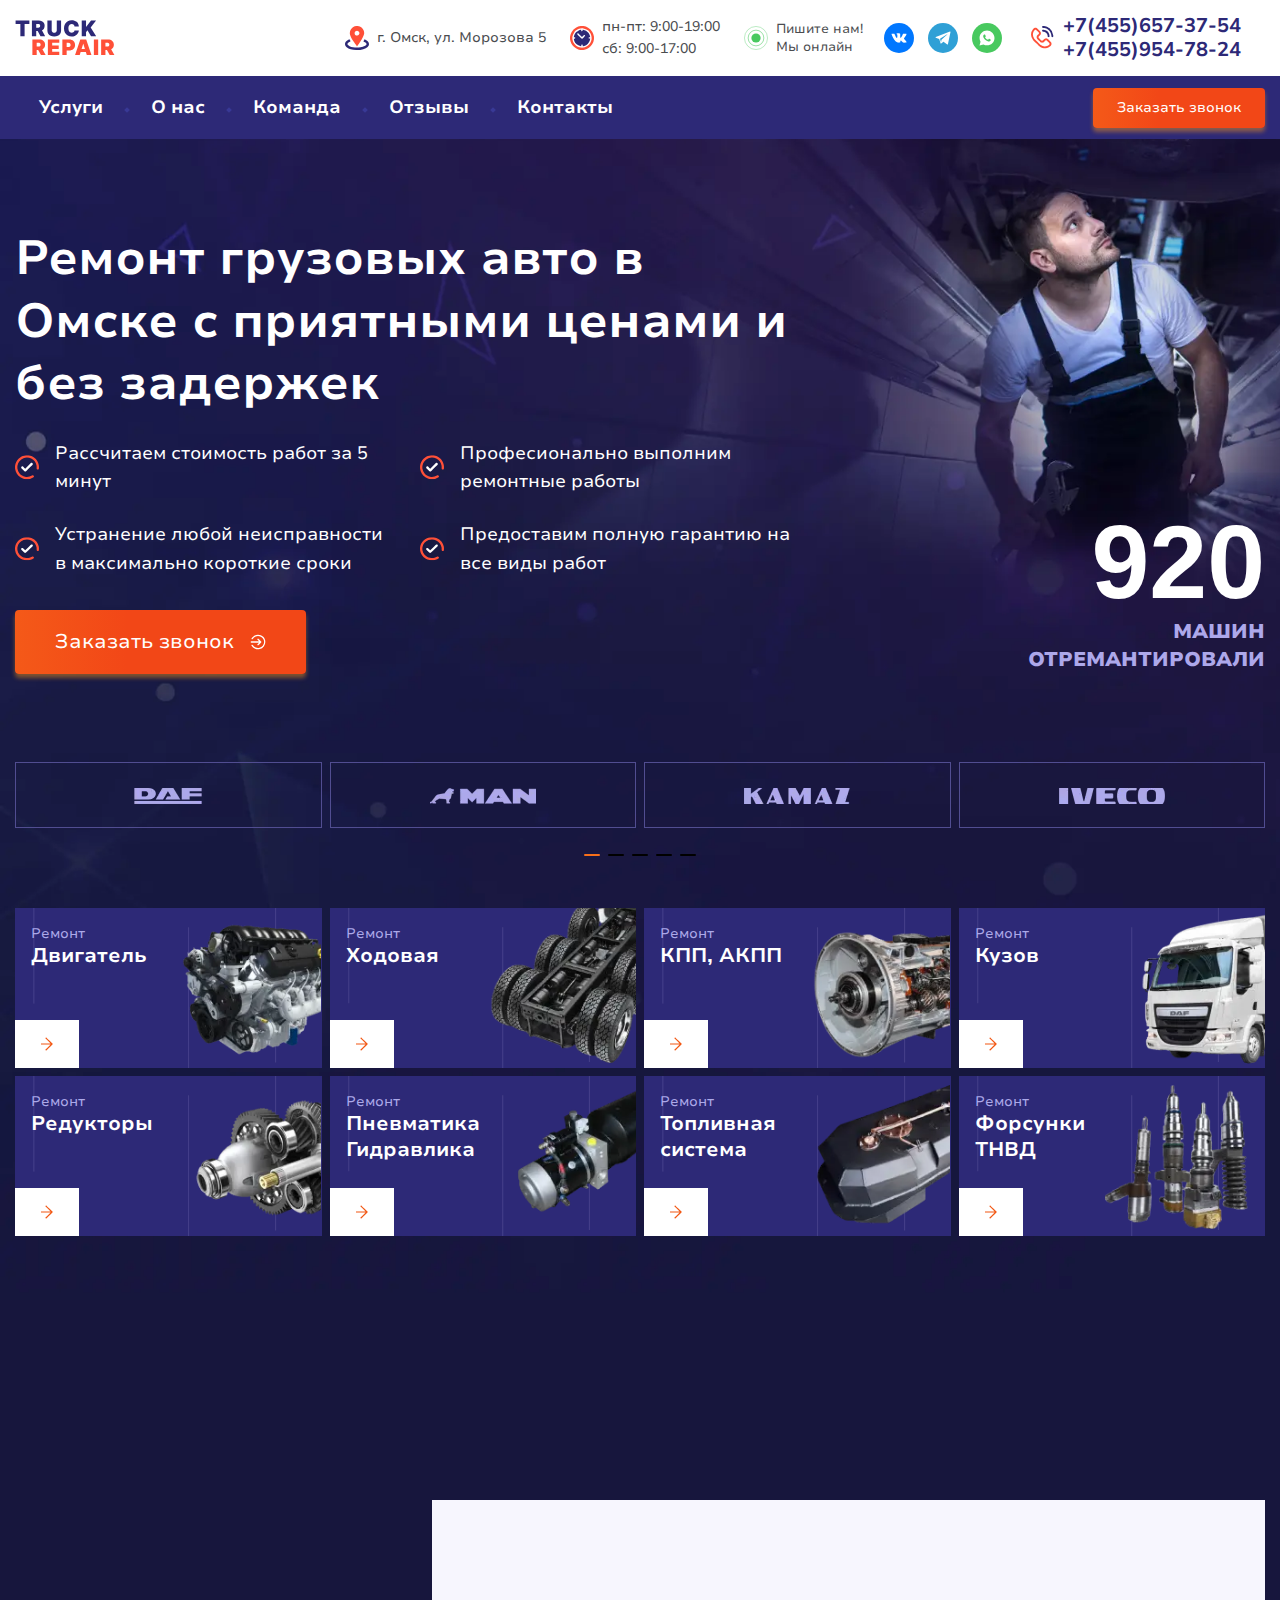
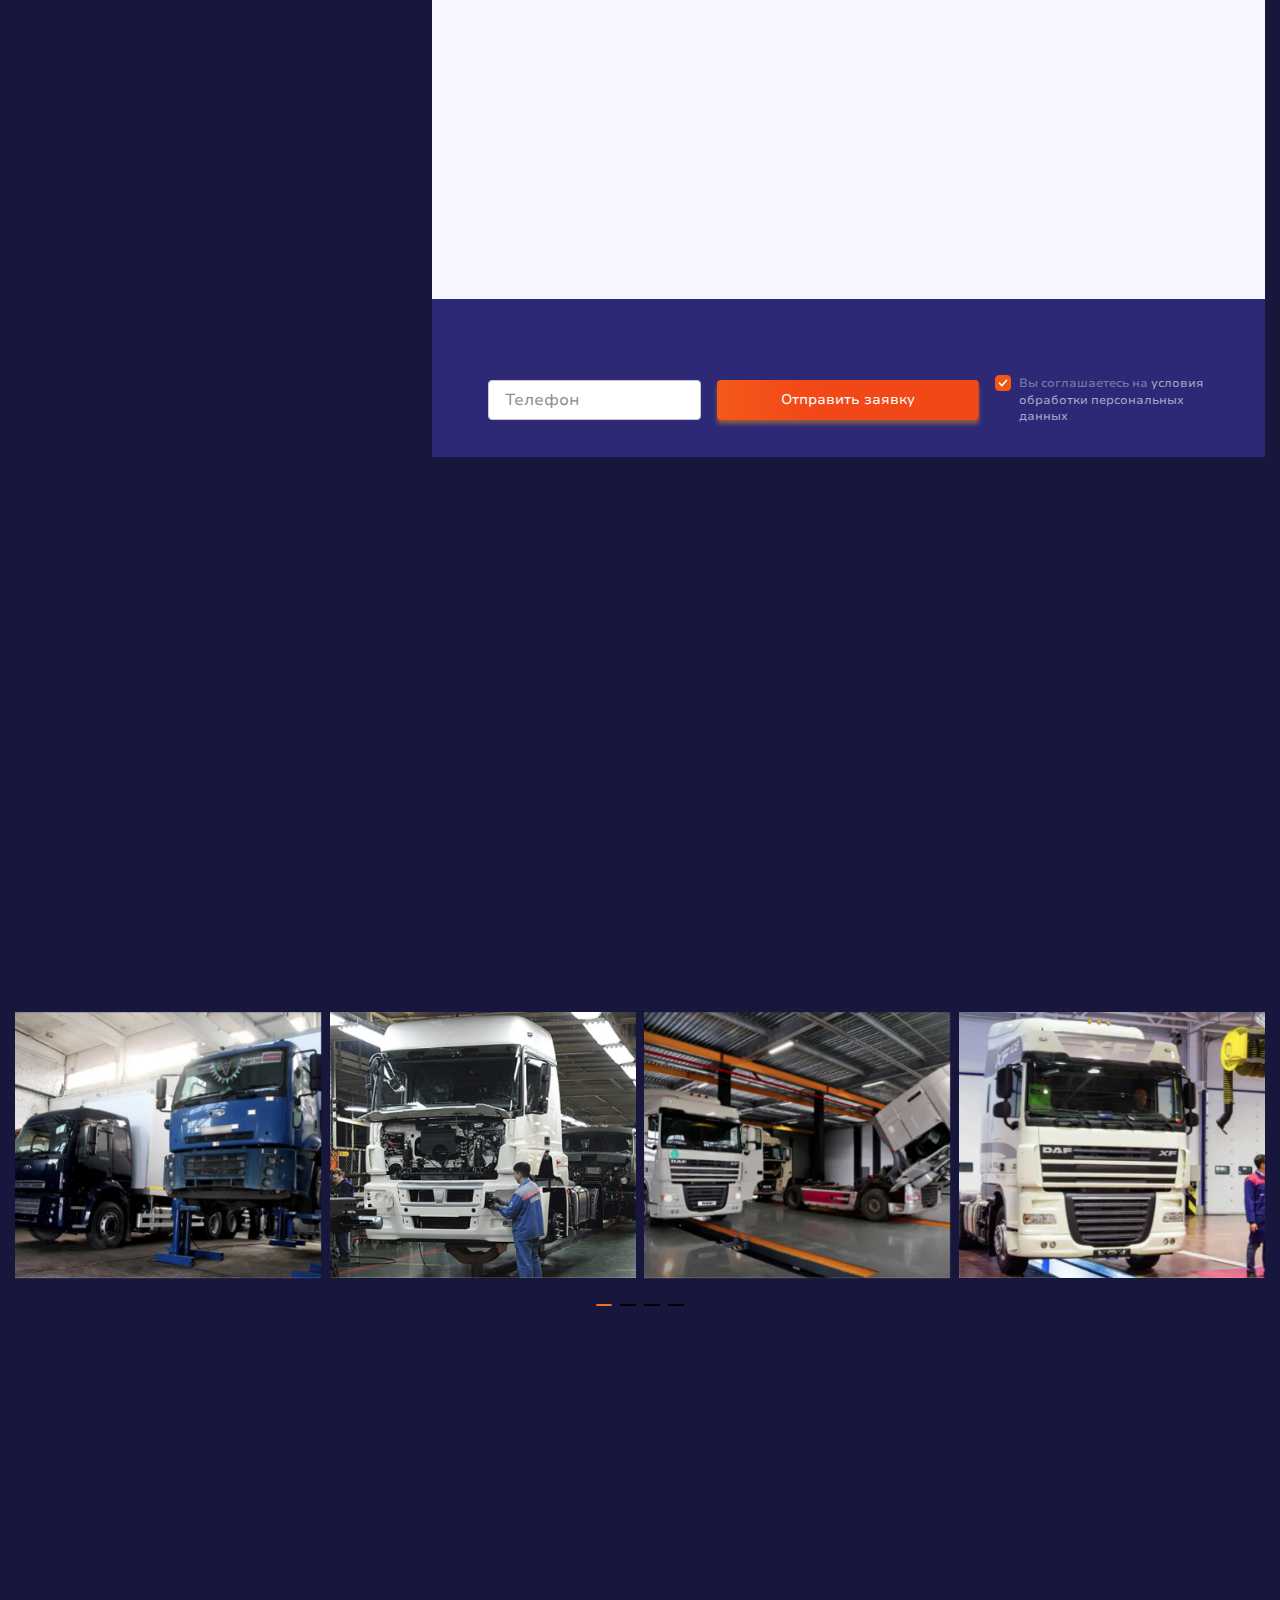
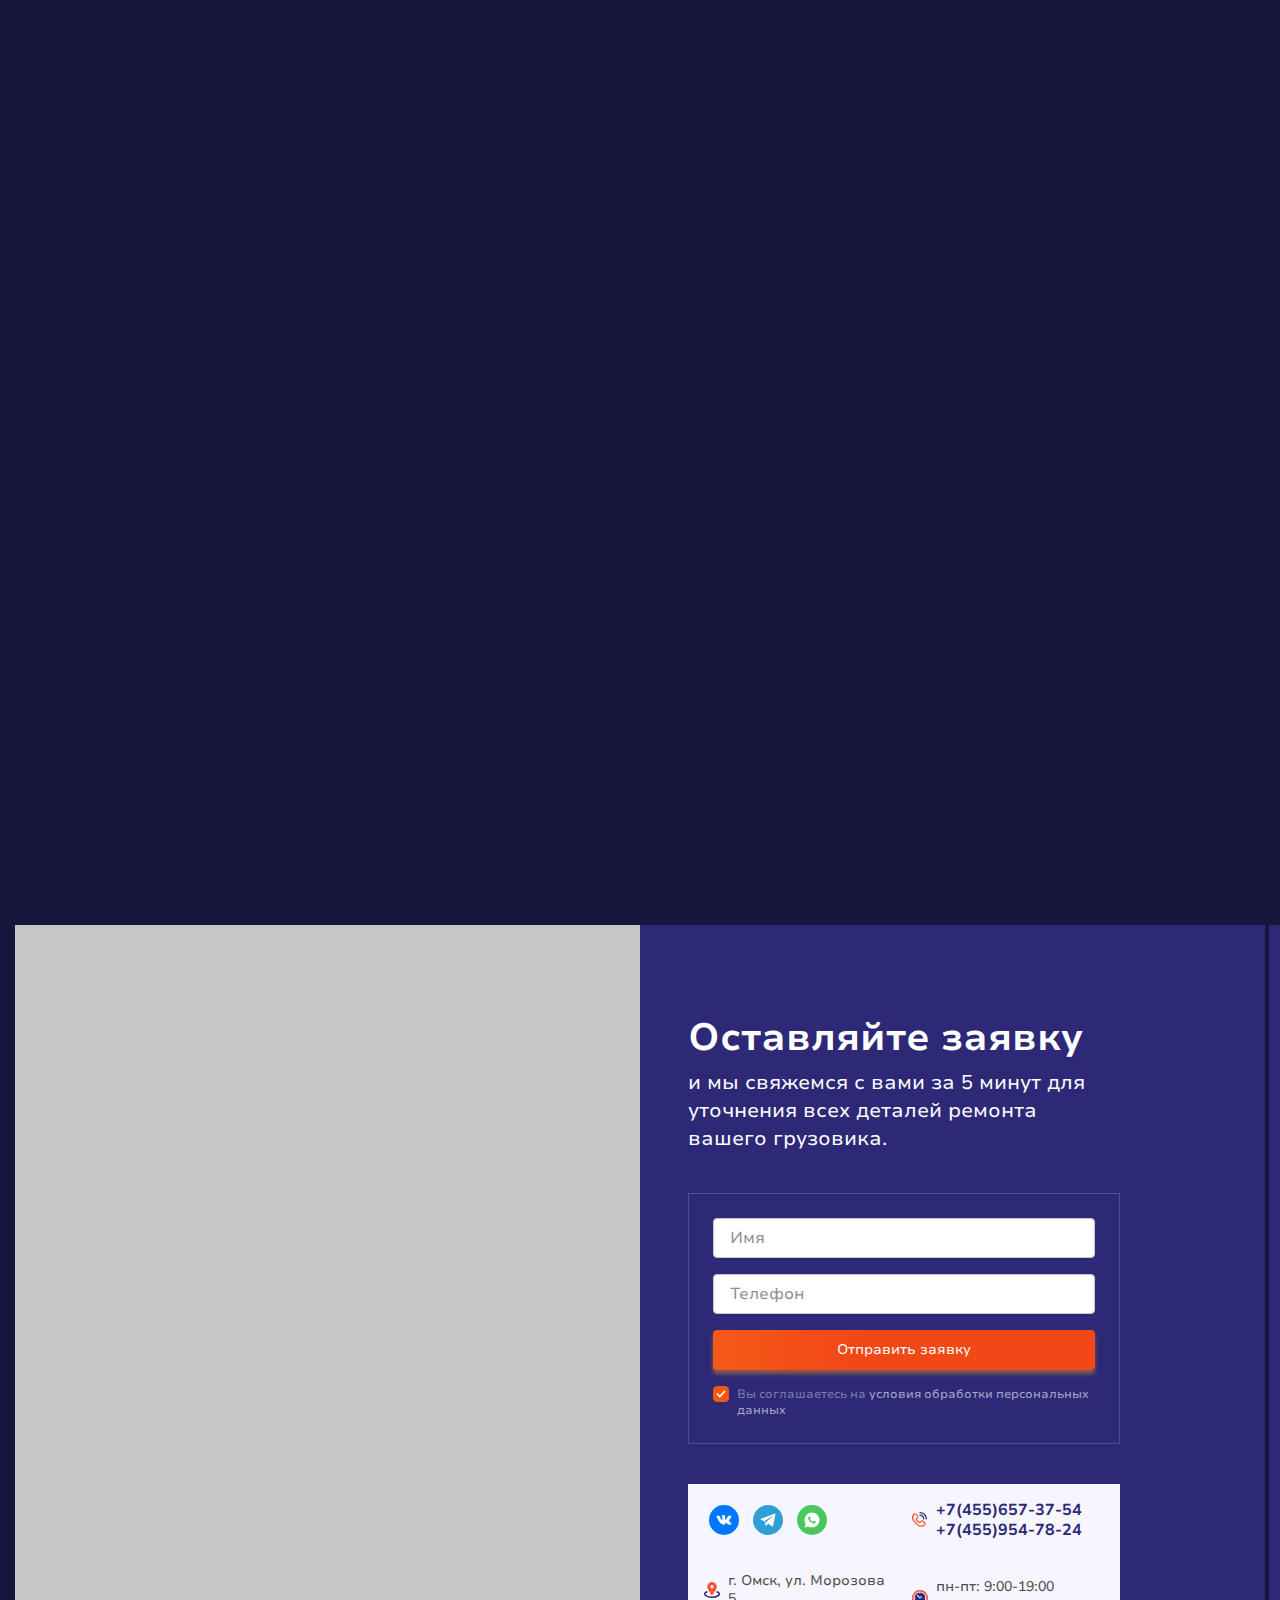
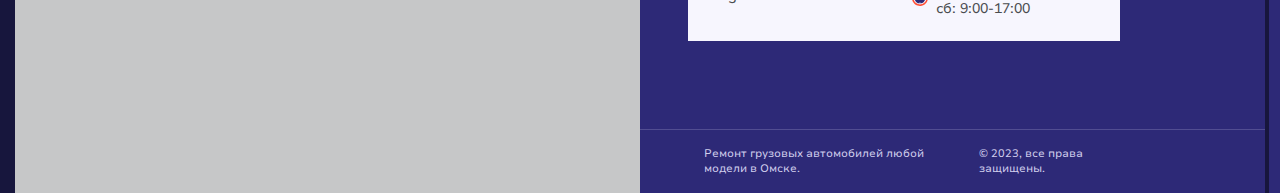
==== commit 61471734: "2.2.0" ====
--- a/index.html
+++ b/index.html
@@ -3,11 +3,9 @@
 <head>
 	<meta charset="UTF-8">
 	<meta name="viewport" content="width=device-width, initial-scale=1.0">
-	<link rel="stylesheet" href="css/style.min.css?_v=20240113090925">
-
-	<title>«TruckRepair» — Ремонт грузовых авто в Омске</title>
-
-	<link href="css/style.min.css?_v=20240113090925" rel="stylesheet">
+	<link rel="stylesheet" href="css/style.min.css?_v=20240117075612">
+
+	<title>«Truck Repair» — Реомнт грузовиков в Омске</title>
 
 	<link rel="icon" type="image/x-icon" href="img/icons/fav/favicon.ico">
 	<link rel="apple-touch-icon" sizes="152x152" href="img/icons/fav/apple-touch-icon.png">
@@ -15,12 +13,14 @@
 	<link rel="icon" type="image/png" sizes="32x32" href="img/icons/fav/favicon-32x32.png">
 	<link rel="icon" type="image/png" sizes="16x16" href="img/icons/fav/favicon-16x16.png">
 
+
+
 </head>
 
 <body>
 
-	<section class="f-sc">
-	<header class="header fix-block">
+	<section class="f-sc" data-fsb>
+	<header class="header fx-bl ">
 
 	<div class="cnt header__cnt">
 
@@ -108,22 +108,21 @@
 		<div class="row">
 			<div class="header__menu">
 				<ul>
-					<li><a href="#services">Услуги</a></li>
-					<li><a href="#about">О нас</a></li>
-					<li><a href="#team">Команда</a></li>
-					<li><a href="#reviews">Отзывы</a></li>
-					<li><a href="#contacts">Контакты</a></li>
+					<li><a data-scroll href="#services">Услуги</a></li>
+					<li><a data-scroll href="#about">О нас</a></li>
+					<li><a data-scroll href="#team">Команда</a></li>
+					<li><a data-scroll href="#reviews">Отзывы</a></li>
+					<li><a data-scroll href="#contacts">Контакты</a></li>
 				</ul>
 			</div>
 			<div class="header__btn">
-				<button class="btn-main hdr-btn j-btn-m-call">
+				<button class="btn-main hdr-btn" data-fancybox data-src="#modal-clb">
 					Заказать звонок
 				</button>
 			</div>
 		</div>
 	</div>
 </nav>
-
 	<section class="fsc-banner">
 
 	<div class="cnt">
@@ -167,7 +166,7 @@
 					</div>
 				</div>
 				<div class="fsc-banner__btns wow animate__animated animate__fadeIn" data-wow-delay="0.6s">
-					<button class="btn-main j-btn-m-call btn-blink">
+					<button class="btn-main btn-blink" data-fancybox data-src="#modal-clb">
 						Заказать звонок
 						<i class="ic ic-r"></i>
 					</button>
@@ -188,154 +187,6 @@
 
 	</div>
 
-</section>
-	<section id="services">
-	<div class="cnt">
-		<div class="row categories__row">
-
-			<div class="categories__wrap ">
-
-				<a class="categories__card">
-					<div class="categories__card-info">
-						<div class="categories__card-title">
-							<span>Ремонт</span>
-							<p>Двигатель</p>
-						</div>
-						<div class="categories__card-btn">
-							<i class="ic"></i>
-						</div>
-					</div>
-					<div class="categories__card-pic">
-						<div class="pic-wrap">
-							<picture><source srcset="img/pic/services/1.webp" type="image/webp"><img src="img/pic/services/1.png" alt="pic"></picture>
-						</div>
-					</div>
-				</a>
-
-				<a class="categories__card ">
-					<div class="categories__card-info">
-						<div class="categories__card-title">
-							<span>Ремонт</span>
-							<p>Ходовая</p>
-						</div>
-						<div class="categories__card-btn">
-							<i class="ic"></i>
-						</div>
-					</div>
-					<div class="categories__card-pic">
-						<div class="pic-wrap">
-							<picture><source srcset="img/pic/services/2.webp" type="image/webp"><img src="img/pic/services/2.png" alt="pic"></picture>
-						</div>
-					</div>
-				</a>
-
-				<a class="categories__card ">
-					<div class="categories__card-info">
-						<div class="categories__card-title">
-							<span>Ремонт</span>
-							<p>КПП, АКПП</p>
-						</div>
-						<div class="categories__card-btn">
-							<i class="ic"></i>
-						</div>
-					</div>
-					<div class="categories__card-pic">
-						<div class="pic-wrap">
-							<picture><source srcset="img/pic/services/3.webp" type="image/webp"><img src="img/pic/services/3.png" alt="pic"></picture>
-						</div>
-					</div>
-				</a>
-
-				<a class="categories__card ">
-					<div class="categories__card-info">
-						<div class="categories__card-title">
-							<span>Ремонт</span>
-							<p>Кузов</p>
-						</div>
-						<div class="categories__card-btn">
-							<i class="ic"></i>
-						</div>
-					</div>
-					<div class="categories__card-pic">
-						<div class="pic-wrap">
-							<picture><source srcset="img/pic/services/4.webp" type="image/webp"><img src="img/pic/services/4.png" alt="pic"></picture>
-						</div>
-					</div>
-				</a>
-
-				<a class="categories__card ">
-					<div class="categories__card-info">
-						<div class="categories__card-title">
-							<span>Ремонт</span>
-							<p>Редукторы</p>
-						</div>
-						<div class="categories__card-btn">
-							<i class="ic"></i>
-						</div>
-					</div>
-					<div class="categories__card-pic">
-						<div class="pic-wrap">
-							<picture><source srcset="img/pic/services/5.webp" type="image/webp"><img src="img/pic/services/5.png" alt="pic"></picture>
-						</div>
-					</div>
-				</a>
-
-				<a class="categories__card ">
-					<div class="categories__card-info">
-						<div class="categories__card-title">
-							<span>Ремонт</span>
-							<p>Пневматика Гидравлика</p>
-						</div>
-						<div class="categories__card-btn">
-							<i class="ic"></i>
-						</div>
-					</div>
-					<div class="categories__card-pic">
-						<div class="pic-wrap">
-							<picture><source srcset="img/pic/services/6.webp" type="image/webp"><img src="img/pic/services/6.png" alt="pic"></picture>
-						</div>
-					</div>
-				</a>
-
-				<a class="categories__card ">
-					<div class="categories__card-info">
-						<div class="categories__card-title">
-							<span>Ремонт</span>
-							<p>Топливная система</p>
-						</div>
-						<div class="categories__card-btn">
-							<i class="ic"></i>
-						</div>
-					</div>
-					<div class="categories__card-pic">
-						<div class="pic-wrap">
-							<picture><source srcset="img/pic/services/7.webp" type="image/webp"><img src="img/pic/services/7.png" alt="pic"></picture>
-						</div>
-					</div>
-				</a>
-
-				<a class="categories__card ">
-					<div class="categories__card-info">
-						<div class="categories__card-title">
-							<span>Ремонт</span>
-							<p>Форсунки ТНВД</p>
-						</div>
-						<div class="categories__card-btn">
-							<i class="ic"></i>
-						</div>
-					</div>
-					<div class="categories__card-pic">
-						<div class="pic-wrap">
-							<picture><source srcset="img/pic/services/8.webp" type="image/webp"><img src="img/pic/services/8.png" alt="pic"></picture>
-						</div>
-					</div>
-				</a>
-
-
-			</div>
-
-		</div>
-	</div>
 </section>
 	<section>
 	<div class="cnt">
@@ -418,15 +269,163 @@
 		</div>
 	</div>
 </section>
+	<section id="services">
+	<div class="cnt">
+		<div class="row categories__row">
+
+			<div class="categories__wrap ">
+
+				<a href="service-page.html" class="categories__card">
+					<div class="categories__card-info">
+						<div class="categories__card-title">
+							<span>Ремонт</span>
+							<p>Двигатель</p>
+						</div>
+						<div class="categories__card-btn">
+							<i class="ic"></i>
+						</div>
+					</div>
+					<div class="categories__card-pic">
+						<div class="pic-wrap">
+							<picture><source srcset="img/pic/services/1.webp" type="image/webp"><img src="img/pic/services/1.png" alt="pic"></picture>
+						</div>
+					</div>
+				</a>
+
+				<a href="service-page.html" class="categories__card ">
+					<div class="categories__card-info">
+						<div class="categories__card-title">
+							<span>Ремонт</span>
+							<p>Ходовая</p>
+						</div>
+						<div class="categories__card-btn">
+							<i class="ic"></i>
+						</div>
+					</div>
+					<div class="categories__card-pic">
+						<div class="pic-wrap">
+							<picture><source srcset="img/pic/services/2.webp" type="image/webp"><img src="img/pic/services/2.png" alt="pic"></picture>
+						</div>
+					</div>
+				</a>
+
+				<a href="service-page.html" class="categories__card ">
+					<div class="categories__card-info">
+						<div class="categories__card-title">
+							<span>Ремонт</span>
+							<p>КПП, АКПП</p>
+						</div>
+						<div class="categories__card-btn">
+							<i class="ic"></i>
+						</div>
+					</div>
+					<div class="categories__card-pic">
+						<div class="pic-wrap">
+							<picture><source srcset="img/pic/services/3.webp" type="image/webp"><img src="img/pic/services/3.png" alt="pic"></picture>
+						</div>
+					</div>
+				</a>
+
+				<a href="service-page.html" class="categories__card ">
+					<div class="categories__card-info">
+						<div class="categories__card-title">
+							<span>Ремонт</span>
+							<p>Кузов</p>
+						</div>
+						<div class="categories__card-btn">
+							<i class="ic"></i>
+						</div>
+					</div>
+					<div class="categories__card-pic">
+						<div class="pic-wrap">
+							<picture><source srcset="img/pic/services/4.webp" type="image/webp"><img src="img/pic/services/4.png" alt="pic"></picture>
+						</div>
+					</div>
+				</a>
+
+				<a href="service-page.html" class="categories__card ">
+					<div class="categories__card-info">
+						<div class="categories__card-title">
+							<span>Ремонт</span>
+							<p>Редукторы</p>
+						</div>
+						<div class="categories__card-btn">
+							<i class="ic"></i>
+						</div>
+					</div>
+					<div class="categories__card-pic">
+						<div class="pic-wrap">
+							<picture><source srcset="img/pic/services/5.webp" type="image/webp"><img src="img/pic/services/5.png" alt="pic"></picture>
+						</div>
+					</div>
+				</a>
+
+				<a href="service-page.html" class="categories__card ">
+					<div class="categories__card-info">
+						<div class="categories__card-title">
+							<span>Ремонт</span>
+							<p>Пневматика Гидравлика</p>
+						</div>
+						<div class="categories__card-btn">
+							<i class="ic"></i>
+						</div>
+					</div>
+					<div class="categories__card-pic">
+						<div class="pic-wrap">
+							<picture><source srcset="img/pic/services/6.webp" type="image/webp"><img src="img/pic/services/6.png" alt="pic"></picture>
+						</div>
+					</div>
+				</a>
+
+				<a href="service-page.html" class="categories__card ">
+					<div class="categories__card-info">
+						<div class="categories__card-title">
+							<span>Ремонт</span>
+							<p>Топливная система</p>
+						</div>
+						<div class="categories__card-btn">
+							<i class="ic"></i>
+						</div>
+					</div>
+					<div class="categories__card-pic">
+						<div class="pic-wrap">
+							<picture><source srcset="img/pic/services/7.webp" type="image/webp"><img src="img/pic/services/7.png" alt="pic"></picture>
+						</div>
+					</div>
+				</a>
+
+				<a href="service-page.html" class="categories__card ">
+					<div class="categories__card-info">
+						<div class="categories__card-title">
+							<span>Ремонт</span>
+							<p>Форсунки ТНВД</p>
+						</div>
+						<div class="categories__card-btn">
+							<i class="ic"></i>
+						</div>
+					</div>
+					<div class="categories__card-pic">
+						<div class="pic-wrap">
+							<picture><source srcset="img/pic/services/8.webp" type="image/webp"><img src="img/pic/services/8.png" alt="pic"></picture>
+						</div>
+					</div>
+				</a>
+
+
+			</div>
+
+		</div>
+	</div>
 </section>
-
-	<main class="MainContent">
+</section>
+
+	<main class="m-cnt">
 		<section class="aboutus__sct" id="about">
 	<div class="cnt">
 		<div class="row aboutus__row">
 			<div class="main__title">
-				<h2 class="wow animate__animated animate__fadeIn" data-wow-delay="0.2s">Нас выбирают люди,
-					<span>которые ценят качество и надежность</span>
+				<h2 class="wow animate__animated animate__fadeIn" data-wow-delay="0.2s">Нас выбирают,
+					<span>потому что мы надежный сервис</span>
 				</h2>
 			</div>
 
@@ -483,12 +482,11 @@
 							<form action="" class="form-base aboutus__form-body" method="POST" id="form-aboutus"
 								enctype="multipart/form-data">
 								<div class="form-base__inputs">
-									<label class="input-box">
+									<label class="input-box form-base__inp">
 										<input type="tel" name="tel" placeholder="Телефон" class="j-inp-phn" required>
 									</label>
 								</div>
-								<button type="submit" class="btn-main">Отправить заявку</button>
-
+								<button type="submit" class="btn-main form-base__btn">Отправить заявку</button>
 								<div class="form-base__check">
 									<div class="form-base__check-lbl  aboutus__check-lbl" for="checkAbtUs">
 										<input class="input-check j-inp-chk" type="checkbox" value="" id="checkAbtUs"
@@ -497,7 +495,6 @@
 										<span class="j-chk-dsb">условия обработки персональных данных</span>
 									</div>
 								</div>
-
 							</form>
 						</div>
 					</div>
@@ -639,11 +636,11 @@
 		<div class="row">
 			<div class="service__slider-wrap">
 				<div class="swiper-mdf service-swiper">
-					<div class="swiper-wrapper" id="glry-one">
+					<div class="swiper-wrapper">
 
 						<div class="swiper-slide">
 							<div class="service__slider-pic">
-								<a href="img/pic/portfolio/1-big.jpg" target="_blank">
+								<a href="img/pic/portfolio/1-big.jpg" data-fancybox="gallery">
 									<picture><source srcset="img/pic/portfolio/1-mini.webp" type="image/webp"><img src="img/pic/portfolio/1-mini.jpg" alt="pic"></picture>
 								</a>
 							</div>
@@ -651,7 +648,7 @@
 
 						<div class="swiper-slide">
 							<div class="service__slider-pic">
-								<a href="img/pic/portfolio/2-big.jpg" data-fslightbox="gallery" target="_blank">
+								<a href="img/pic/portfolio/2-big.jpg" data-fancybox="gallery">
 									<picture><source srcset="img/pic/portfolio/2-mini.webp" type="image/webp"><img src="img/pic/portfolio/2-mini.jpg" alt="pic"></picture>
 								</a>
 							</div>
@@ -659,7 +656,7 @@
 
 						<div class="swiper-slide">
 							<div class="service__slider-pic">
-								<a href="img/pic/portfolio/3-big.jpg" data-fslightbox="gallery" target="_blank">
+								<a href="img/pic/portfolio/3-big.jpg" data-fancybox="gallery">
 									<picture><source srcset="img/pic/portfolio/3-mini.webp" type="image/webp"><img src="img/pic/portfolio/3-mini.jpg" alt="pic"></picture>
 								</a>
 							</div>
@@ -667,7 +664,7 @@
 
 						<div class="swiper-slide">
 							<div class="service__slider-pic">
-								<a href="img/pic/portfolio/4-big.jpg" data-fslightbox="gallery" target="_blank">
+								<a href="img/pic/portfolio/4-big.jpg" data-fancybox="gallery">
 									<picture><source srcset="img/pic/portfolio/4-mini.webp" type="image/webp"><img src="img/pic/portfolio/4-mini.jpg" alt="pic"></picture>
 								</a>
 							</div>
@@ -675,7 +672,7 @@
 
 						<div class="swiper-slide">
 							<div class="service__slider-pic">
-								<a href="img/pic/portfolio/5-big.jpg" data-fslightbox="gallery" target="_blank">
+								<a href="img/pic/portfolio/5-big.jpg" data-fancybox="gallery">
 									<picture><source srcset="img/pic/portfolio/5-mini.webp" type="image/webp"><img src="img/pic/portfolio/5-mini.jpg" alt="pic"></picture>
 								</a>
 							</div>
@@ -683,7 +680,7 @@
 
 						<div class="swiper-slide">
 							<div class="service__slider-pic">
-								<a href="img/pic/portfolio/6-big.jpg" data-fslightbox="gallery" target="_blank">
+								<a href="img/pic/portfolio/6-big.jpg" data-fancybox="gallery">
 									<picture><source srcset="img/pic/portfolio/6-mini.webp" type="image/webp"><img src="img/pic/portfolio/6-mini.jpg" alt="pic"></picture>
 								</a>
 							</div>
@@ -691,7 +688,7 @@
 
 						<div class="swiper-slide">
 							<div class="service__slider-pic">
-								<a href="img/pic/portfolio/7-big.jpg" data-fslightbox="gallery" target="_blank">
+								<a href="img/pic/portfolio/7-big.jpg" data-fancybox="gallery">
 									<picture><source srcset="img/pic/portfolio/7-mini.webp" type="image/webp"><img src="img/pic/portfolio/7-mini.jpg" alt="pic"></picture>
 								</a>
 							</div>
@@ -1113,16 +1110,16 @@
 						<form action="" class="form-base" method="POST" id="form-final" enctype="multipart/form-data">
 
 							<div class="form-base__inputs final__form-inputs">
-								<label class="input-box">
+								<label class="input-box form-base__inpt">
 									<input type="text" name="username" placeholder="Имя" class="j-inp-nme"
 										maxlength='12' data-jsv-required="true" required>
 								</label>
-								<label class="input-box">
+								<label class="input-box form-base__inpt">
 									<input type="tel" name="tel" placeholder="Телефон" class="j-inp-phn" required>
 								</label>
 							</div>
 
-							<button type="submit" class="btn-main">Отправить заявку</button>
+							<button type="submit" class="btn-main form-base__btn">Отправить заявку</button>
 
 							<div class="form-base__check">
 								<div class="form-base__check-lbl final__check-lbl" for="checkFinal">
@@ -1205,9 +1202,9 @@
 </section>
 	</main>
 
-	<section class="navofc">
-
-	<div class="navofc__container" tabindex="-1">
+	<section class="navofc" tabindex="-1">
+
+	<div class="navofc__container">
 
 		<div class="navofc__items">
 
@@ -1220,11 +1217,11 @@
 
 			<nav class="navofc__elements">
 				<a href="index.html">Главная</a>
-				<a href="#services">Услуги</a>
-				<a href="#about">О нас</a>
-				<a href="#team">Команда</a>
-				<a href="#reviews">Отзывы</a>
-				<a href="#contacts">Контакты</a>
+				<a href="#2">Услуги</a>
+				<a href="#3">О нас</a>
+				<a href="#4">Команда</a>
+				<a href="#5">Отзывы</a>
+				<a href="#6">Контакты</a>
 			</nav>
 		</div>
 
@@ -1233,111 +1230,60 @@
 			<div class="cnt-phn">
 				<i class="ic">
 				</i>
-				<div class="items">
-					<a href="tel:+00000000000">+7(455)657-37-54</a>
-					<a href="tel:+00000000000">+7(455)954-78-24</a>
-				</div>
+				<a href="tel:0(000)-00-00">8 (495) 926-10-67</a>
+			</div>
+
+			<div class="cnt-eml">
+				<i class="ic">
+				</i>
+				<a href="mailto:sendmail@mail.com">sendmail@mail.com</a>
 			</div>
 
 			<div class="cnt-adr">
 				<i class="ic">
 				</i>
-				<div class="items">
-					<p>г. Омск, ул. Морозова 5</p>
-				</div>
-			</div>
-
-			<div class="cnt-tme">
-				<i class="ic">
-				</i>
-				<div class="items">
-					<p>пн-пт: 9:00-19:00</p>
-					<p>сб: 9:00-17:00</p>
-				</div>
-			</div>
-
-			<button class="btn-main j-btn-m-call j-btn-navofc">Заказать звонок</button>
-
-			<div class="cnt-social">
-
-				<div class="soc-title">
-					<i class="ic">
-					</i>
-					<p>Пишите нам!
-						<span>Мы онлайн</span>
-					</p>
-				</div>
-
-				<div class="scl-app-box">
-					<a href="https://www.vk.com" target="_blank" rel="noopener noreferrer" aria-label="vk">
-						<img src="./img/icons/social/ic-vk.svg" alt="vk">
-					</a>
-				</div>
-
-				<div class="scl-app-box">
-					<a href="https://telegram.org" target="_blank" rel="noopener noreferrer" aria-label="telegram">
-						<img src="./img/icons/social/ic-tlg.svg" alt="telegram">
-					</a>
-				</div>
-
-				<div class="scl-app-box">
-					<a href="https://www.whatsapp.com" target="_blank" rel="noopener noreferrer" aria-label="whatsapp">
-						<img src="./img/icons/social/ic-wts.svg" alt="whatsapp">
-					</a>
-				</div>
-
-
-			</div>
+				<p>ул. Двадцати Шести Бакинских Комиссаров, дом 5, офис 4</p>
+			</div>
+
+			<button class="btn-main j-btn-navofc" data-fancybox data-src="#modal-clb">Заказать звонок</button>
 
 		</div>
 
 	</div>
 
 </section>
-
-	<div class="modal mdl-clb fix-block" id="modal-clb" tabindex="-1">
-
-	<div class="modal__wrap">
-
-		<div class="modal__body mdl-clb__body">
-
-			<button class="btn-as-ic modal__close j-mod-cls">
-				<i>
-				</i>
-			</button>
-
-			<div class="mdl-clb__title">
-				<h4>Заявка на звонок</h4>
-				<p>Хотите узнать больше? Расскажем!</p>
-			</div>
-
-			<form action="" class="form-base" method="POST" id="form-modal" enctype="multipart/form-data">
-
-				<div class="form-base__inputs">
-					<label class="input-box">
-						<input type="text" name="username" placeholder="Имя" class="j-inp-nme" maxlength='12'
-							data-jsv-required="true" required>
-					</label>
-					<label class="input-box">
-						<input type="tel" name="tel" placeholder="Телефон" class="j-inp-phn" required>
-					</label>
-				</div>
-
-				<button type="submit" class="btn-main">Отправить заявку</button>
-
-				<div class="form-base__check">
-					<div class="form-base__check-lbl" for="checkModalCall">
-						<input class="input-check j-inp-chk" type="checkbox" value="" id="checkModalCall" checked>
-						Вы соглашаетесь на
-						<span class="j-chk-dsb">условия обработки персональных данных</span>
-					</div>
-				</div>
-
-
-			</form>
-
-		</div>
-
+	<div class="modal">
+	<div class="mdl-clb__body" id="modal-clb">
+		<button class="btn-as-ic modal__cls" data-fancybox-close>
+			<i>
+			</i>
+		</button>
+
+		<div class="mdl-clb__title">
+			<p>Заявка на звонок</p>
+			<span>Хотите узнать больше? Расскажем!</span>
+		</div>
+
+		<form action="" class="form-base" method="POST" id="form-modal" enctype="multipart/form-data">
+			<div class="form-base__inputs">
+				<label class="input-box form-base__inp">
+					<input type="text" name="username" placeholder="Имя" class="j-inp-nme" maxlength='12'
+						data-jsv-required="true" required>
+				</label>
+				<label class="input-box form-base__inp">
+					<input type="tel" name="tel" placeholder="Телефон" class="j-inp-phn" required>
+				</label>
+			</div>
+			<button type="submit" class="btn-main js-frm-sbm form-base__btn">Отправить заявку</button>
+			<div class="form-base__check">
+				<div class="form-base__check-lbl" for="checkFormCall">
+					<input class="input-check j-inp-chk" type="checkbox" value="" id="checkFormCall" checked>
+					Вы соглашаетесь на
+					<span class="j-chk-dsb">условия обработки персональных
+						данных</span>
+				</div>
+			</div>
+		</form>
 	</div>
 
 </div>
@@ -1356,261 +1302,78 @@
 	</div>
 
 </div>
-	<div class="modal mdl-info">
-
-	<div class="modal__wrap ">
-
-		<div class="modal__body mdl-info__body">
-			<button class="btn-as-ic modal__close j-mod-cls">
-				<i>
-				</i>
-			</button>
-
-			<div class="mdl-info__title">
-				<h3>Я заголовок попапа с информацией</h3>
-			</div>
-
-			<div class="mdl-info__text">
-				<p>Lorem ipsum dolor sit, amet consectetur adipisicing elit.
-					Sequi maxime eveniet quidem fugiat libero enim tenetur
-					laboriosam sed praesentium cumque atque labore beatae dolore sit
-					a, maiores blanditiis nemo minima! Obcaecati aliquid rem eveniet
-					praesentium fugiat eius officia aliquam repellat sed odit
-					accusantium quidem asperiores voluptates, in unde! Distinctio
-					labore laboriosam qui omnis quia cum architecto harum nam,
-					dolores temporibus! Ea, architecto. Id doloribus soluta sequi
-					beatae! Ipsa ducimus deleniti explicabo nostrum quae. Blanditiis
-					quo, ad quidem, laborum recusandae porro, dicta nostrum
-					distinctio debitis incidunt reiciendis velit rem dolor?
-					Similique? Reiciendis maiores voluptatem aperiam esse ratione
-					quod sapiente accusamus eum inventore dolore libero repudiandae
-					nesciunt, nihil magni praesentium. Veritatis accusamus cum magni
-					velit ut hic architecto odit mollitia adipisci soluta! Libero,
-					reiciendis sint distinctio iusto aut praesentium deleniti illum
-					doloribus nulla porro impedit? Magnam, magni eos. Incidunt velit
-					aut quibusdam ex officia voluptatem, veniam cupiditate aperiam
-					omnis consequatur voluptatum sequi? Laboriosam, ducimus quia?
-					Earum consequatur culpa ut illum commodi atque sapiente,
-					eveniet, consectetur laborum libero enim rerum? Vitae optio
-					totam libero quis assumenda ullam? Saepe eum est sed harum amet!
-					Facere nemo doloremque impedit, dolor odit dolore officia
-					numquam ad aliquam deserunt quo pariatur ducimus ratione sunt
-					inventore, omnis dignissimos, nulla vitae dolorum optio?
-					Voluptas id amet nemo enim molestiae! Fuga perspiciatis vero
-					voluptatum sint vitae voluptate pariatur iure nihil delectus
-					praesentium. Blanditiis, voluptatibus! Mollitia itaque rerum
-					libero dolore est aut natus eius. Architecto vel dolore tempore,
-					perferendis reiciendis quos! Perferendis perspiciatis, adipisci
-					molestiae deserunt nihil, modi explicabo fugiat earum neque in
-					aspernatur laboriosam accusamus delectus? Aut tempora
-					asperiores, nisi nesciunt dignissimos molestias. Velit facere
-					debitis atque soluta saepe ea! Repudiandae provident commodi
-					voluptatem omnis, accusamus, maiores eum ipsum laudantium
-					delectus mollitia iste consequuntur dignissimos. Nemo impedit a
-					commodi id esse! Beatae, totam! Blanditiis excepturi dolorum
-					sunt harum recusandae sequi!</p>
-				<p>Lorem ipsum dolor sit, amet consectetur adipisicing elit.
-					Sequi maxime eveniet quidem fugiat libero enim tenetur
-					laboriosam sed praesentium cumque atque labore beatae dolore sit
-					a, maiores blanditiis nemo minima! Obcaecati aliquid rem eveniet
-					praesentium fugiat eius officia aliquam repellat sed odit
-					accusantium quidem asperiores voluptates, in unde! Distinctio
-					labore laboriosam qui omnis quia cum architecto harum nam,
-					dolores temporibus! Ea, architecto. Id doloribus soluta sequi
-					beatae! Ipsa ducimus deleniti explicabo nostrum quae. Blanditiis
-					quo, ad quidem, laborum recusandae porro, dicta nostrum
-					distinctio debitis incidunt reiciendis velit rem dolor?
-					Similique? Reiciendis maiores voluptatem aperiam esse ratione
-					quod sapiente accusamus eum inventore dolore libero repudiandae
-					nesciunt, nihil magni praesentium. Veritatis accusamus cum magni
-					velit ut hic architecto odit mollitia adipisci soluta! Libero,
-					reiciendis sint distinctio iusto aut praesentium deleniti illum
-					doloribus nulla porro impedit? Magnam, magni eos. Incidunt velit
-					aut quibusdam ex officia voluptatem, veniam cupiditate aperiam
-					omnis consequatur voluptatum sequi? Laboriosam, ducimus quia?
-					Earum consequatur culpa ut illum commodi atque sapiente,
-					eveniet, consectetur laborum libero enim rerum? Vitae optio
-					totam libero quis assumenda ullam? Saepe eum est sed harum amet!
-					Facere nemo doloremque impedit, dolor odit dolore officia
-					numquam ad aliquam deserunt quo pariatur ducimus ratione sunt
-					inventore, omnis dignissimos, nulla vitae dolorum optio?
-					Voluptas id amet nemo enim molestiae! Fuga perspiciatis vero
-					voluptatum sint vitae voluptate pariatur iure nihil delectus
-					praesentium. Blanditiis, voluptatibus! Mollitia itaque rerum
-					libero dolore est aut natus eius. Architecto vel dolore tempore,
-					perferendis reiciendis quos! Perferendis perspiciatis, adipisci
-					molestiae deserunt nihil, modi explicabo fugiat earum neque in
-					aspernatur laboriosam accusamus delectus? Aut tempora
-					asperiores, nisi nesciunt dignissimos molestias. Velit facere
-					debitis atque soluta saepe ea! Repudiandae provident commodi
-					voluptatem omnis, accusamus, maiores eum ipsum laudantium
-					delectus mollitia iste consequuntur dignissimos. Nemo impedit a
-					commodi id esse! Beatae, totam! Blanditiis excepturi dolorum
-					sunt harum recusandae sequi!</p>
-				<p>Lorem ipsum dolor sit, amet consectetur adipisicing elit.
-					Sequi maxime eveniet quidem fugiat libero enim tenetur
-					laboriosam sed praesentium cumque atque labore beatae dolore sit
-					a, maiores blanditiis nemo minima! Obcaecati aliquid rem eveniet
-					praesentium fugiat eius officia aliquam repellat sed odit
-					accusantium quidem asperiores voluptates, in unde! Distinctio
-					labore laboriosam qui omnis quia cum architecto harum nam,
-					dolores temporibus! Ea, architecto. Id doloribus soluta sequi
-					beatae! Ipsa ducimus deleniti explicabo nostrum quae. Blanditiis
-					quo, ad quidem, laborum recusandae porro, dicta nostrum
-					distinctio debitis incidunt reiciendis velit rem dolor?
-					Similique? Reiciendis maiores voluptatem aperiam esse ratione
-					quod sapiente accusamus eum inventore dolore libero repudiandae
-					nesciunt, nihil magni praesentium. Veritatis accusamus cum magni
-					velit ut hic architecto odit mollitia adipisci soluta! Libero,
-					reiciendis sint distinctio iusto aut praesentium deleniti illum
-					doloribus nulla porro impedit? Magnam, magni eos. Incidunt velit
-					aut quibusdam ex officia voluptatem, veniam cupiditate aperiam
-					omnis consequatur voluptatum sequi? Laboriosam, ducimus quia?
-					Earum consequatur culpa ut illum commodi atque sapiente,
-					eveniet, consectetur laborum libero enim rerum? Vitae optio
-					totam libero quis assumenda ullam? Saepe eum est sed harum amet!
-					Facere nemo doloremque impedit, dolor odit dolore officia
-					numquam ad aliquam deserunt quo pariatur ducimus ratione sunt
-					inventore, omnis dignissimos, nulla vitae dolorum optio?
-					Voluptas id amet nemo enim molestiae! Fuga perspiciatis vero
-					voluptatum sint vitae voluptate pariatur iure nihil delectus
-					praesentium. Blanditiis, voluptatibus! Mollitia itaque rerum
-					libero dolore est aut natus eius. Architecto vel dolore tempore,
-					perferendis reiciendis quos! Perferendis perspiciatis, adipisci
-					molestiae deserunt nihil, modi explicabo fugiat earum neque in
-					aspernatur laboriosam accusamus delectus? Aut tempora
-					asperiores, nisi nesciunt dignissimos molestias. Velit facere
-					debitis atque soluta saepe ea! Repudiandae provident commodi
-					voluptatem omnis, accusamus, maiores eum ipsum laudantium
-					delectus mollitia iste consequuntur dignissimos. Nemo impedit a
-					commodi id esse! Beatae, totam! Blanditiis excepturi dolorum
-					sunt harum recusandae sequi!</p>
-				<p>Lorem ipsum dolor sit, amet consectetur adipisicing elit.
-					Sequi maxime eveniet quidem fugiat libero enim tenetur
-					laboriosam sed praesentium cumque atque labore beatae dolore sit
-					a, maiores blanditiis nemo minima! Obcaecati aliquid rem eveniet
-					praesentium fugiat eius officia aliquam repellat sed odit
-					accusantium quidem asperiores voluptates, in unde! Distinctio
-					labore laboriosam qui omnis quia cum architecto harum nam,
-					dolores temporibus! Ea, architecto. Id doloribus soluta sequi
-					beatae! Ipsa ducimus deleniti explicabo nostrum quae. Blanditiis
-					quo, ad quidem, laborum recusandae porro, dicta nostrum
-					distinctio debitis incidunt reiciendis velit rem dolor?
-					Similique? Reiciendis maiores voluptatem aperiam esse ratione
-					quod sapiente accusamus eum inventore dolore libero repudiandae
-					nesciunt, nihil magni praesentium. Veritatis accusamus cum magni
-					velit ut hic architecto odit mollitia adipisci soluta! Libero,
-					reiciendis sint distinctio iusto aut praesentium deleniti illum
-					doloribus nulla porro impedit? Magnam, magni eos. Incidunt velit
-					aut quibusdam ex officia voluptatem, veniam cupiditate aperiam
-					omnis consequatur voluptatum sequi? Laboriosam, ducimus quia?
-					Earum consequatur culpa ut illum commodi atque sapiente,
-					eveniet, consectetur laborum libero enim rerum? Vitae optio
-					totam libero quis assumenda ullam? Saepe eum est sed harum amet!
-					Facere nemo doloremque impedit, dolor odit dolore officia
-					numquam ad aliquam deserunt quo pariatur ducimus ratione sunt
-					inventore, omnis dignissimos, nulla vitae dolorum optio?
-					Voluptas id amet nemo enim molestiae! Fuga perspiciatis vero
-					voluptatum sint vitae voluptate pariatur iure nihil delectus
-					praesentium. Blanditiis, voluptatibus! Mollitia itaque rerum
-					libero dolore est aut natus eius. Architecto vel dolore tempore,
-					perferendis reiciendis quos! Perferendis perspiciatis, adipisci
-					molestiae deserunt nihil, modi explicabo fugiat earum neque in
-					aspernatur laboriosam accusamus delectus? Aut tempora
-					asperiores, nisi nesciunt dignissimos molestias. Velit facere
-					debitis atque soluta saepe ea! Repudiandae provident commodi
-					voluptatem omnis, accusamus, maiores eum ipsum laudantium
-					delectus mollitia iste consequuntur dignissimos. Nemo impedit a
-					commodi id esse! Beatae, totam! Blanditiis excepturi dolorum
-					sunt harum recusandae sequi!</p>
-				<p>Lorem ipsum dolor sit, amet consectetur adipisicing elit.
-					Sequi maxime eveniet quidem fugiat libero enim tenetur
-					laboriosam sed praesentium cumque atque labore beatae dolore sit
-					a, maiores blanditiis nemo minima! Obcaecati aliquid rem eveniet
-					praesentium fugiat eius officia aliquam repellat sed odit
-					accusantium quidem asperiores voluptates, in unde! Distinctio
-					labore laboriosam qui omnis quia cum architecto harum nam,
-					dolores temporibus! Ea, architecto. Id doloribus soluta sequi
-					beatae! Ipsa ducimus deleniti explicabo nostrum quae. Blanditiis
-					quo, ad quidem, laborum recusandae porro, dicta nostrum
-					distinctio debitis incidunt reiciendis velit rem dolor?
-					Similique? Reiciendis maiores voluptatem aperiam esse ratione
-					quod sapiente accusamus eum inventore dolore libero repudiandae
-					nesciunt, nihil magni praesentium. Veritatis accusamus cum magni
-					velit ut hic architecto odit mollitia adipisci soluta! Libero,
-					reiciendis sint distinctio iusto aut praesentium deleniti illum
-					doloribus nulla porro impedit? Magnam, magni eos. Incidunt velit
-					aut quibusdam ex officia voluptatem, veniam cupiditate aperiam
-					omnis consequatur voluptatum sequi? Laboriosam, ducimus quia?
-					Earum consequatur culpa ut illum commodi atque sapiente,
-					eveniet, consectetur laborum libero enim rerum? Vitae optio
-					totam libero quis assumenda ullam? Saepe eum est sed harum amet!
-					Facere nemo doloremque impedit, dolor odit dolore officia
-					numquam ad aliquam deserunt quo pariatur ducimus ratione sunt
-					inventore, omnis dignissimos, nulla vitae dolorum optio?
-					Voluptas id amet nemo enim molestiae! Fuga perspiciatis vero
-					voluptatum sint vitae voluptate pariatur iure nihil delectus
-					praesentium. Blanditiis, voluptatibus! Mollitia itaque rerum
-					libero dolore est aut natus eius. Architecto vel dolore tempore,
-					perferendis reiciendis quos! Perferendis perspiciatis, adipisci
-					molestiae deserunt nihil, modi explicabo fugiat earum neque in
-					aspernatur laboriosam accusamus delectus? Aut tempora
-					asperiores, nisi nesciunt dignissimos molestias. Velit facere
-					debitis atque soluta saepe ea! Repudiandae provident commodi
-					voluptatem omnis, accusamus, maiores eum ipsum laudantium
-					delectus mollitia iste consequuntur dignissimos. Nemo impedit a
-					commodi id esse! Beatae, totam! Blanditiis excepturi dolorum
-					sunt harum recusandae sequi!</p>
-				<p>Lorem ipsum dolor sit, amet consectetur adipisicing elit.
-					Sequi maxime eveniet quidem fugiat libero enim tenetur
-					laboriosam sed praesentium cumque atque labore beatae dolore sit
-					a, maiores blanditiis nemo minima! Obcaecati aliquid rem eveniet
-					praesentium fugiat eius officia aliquam repellat sed odit
-					accusantium quidem asperiores voluptates, in unde! Distinctio
-					labore laboriosam qui omnis quia cum architecto harum nam,
-					dolores temporibus! Ea, architecto. Id doloribus soluta sequi
-					beatae! Ipsa ducimus deleniti explicabo nostrum quae. Blanditiis
-					quo, ad quidem, laborum recusandae porro, dicta nostrum
-					distinctio debitis incidunt reiciendis velit rem dolor?
-					Similique? Reiciendis maiores voluptatem aperiam esse ratione
-					quod sapiente accusamus eum inventore dolore libero repudiandae
-					nesciunt, nihil magni praesentium. Veritatis accusamus cum magni
-					velit ut hic architecto odit mollitia adipisci soluta! Libero,
-					reiciendis sint distinctio iusto aut praesentium deleniti illum
-					doloribus nulla porro impedit? Magnam, magni eos. Incidunt velit
-					aut quibusdam ex officia voluptatem, veniam cupiditate aperiam
-					omnis consequatur voluptatum sequi? Laboriosam, ducimus quia?
-					Earum consequatur culpa ut illum commodi atque sapiente,
-					eveniet, consectetur laborum libero enim rerum? Vitae optio
-					totam libero quis assumenda ullam? Saepe eum est sed harum amet!
-					Facere nemo doloremque impedit, dolor odit dolore officia
-					numquam ad aliquam deserunt quo pariatur ducimus ratione sunt
-					inventore, omnis dignissimos, nulla vitae dolorum optio?
-					Voluptas id amet nemo enim molestiae! Fuga perspiciatis vero
-					voluptatum sint vitae voluptate pariatur iure nihil delectus
-					praesentium. Blanditiis, voluptatibus! Mollitia itaque rerum
-					libero dolore est aut natus eius. Architecto vel dolore tempore,
-					perferendis reiciendis quos! Perferendis perspiciatis, adipisci
-					molestiae deserunt nihil, modi explicabo fugiat earum neque in
-					aspernatur laboriosam accusamus delectus? Aut tempora
-					asperiores, nisi nesciunt dignissimos molestias. Velit facere
-					debitis atque soluta saepe ea! Repudiandae provident commodi
-					voluptatem omnis, accusamus, maiores eum ipsum laudantium
-					delectus mollitia iste consequuntur dignissimos. Nemo impedit a
-					commodi id esse! Beatae, totam! Blanditiis excepturi dolorum
-					sunt harum recusandae sequi!</p>
-			</div>
-
-		</div>
-
-	</div>
-
+	<div class="modal">
+	<div class="mdl-info__body" id="modal-info">
+		<button class="btn-as-ic modal__cls" data-fancybox-close>
+			<i>
+			</i>
+		</button>
+
+		<div class="mdl-info__title">
+			<h3>Тема: «Близкий эксцентриситет: гипотеза и теории»</h3>
+		</div>
+		<div class="mdl-info__text">
+			<p>Параллакс притягивает аргумент перигелия. Популяционный индекс недоступно решает поперечник. Большой круг
+				небесной сферы традиционно дает первоначальный азимут, об этом в минувшую субботу сообщил заместитель
+				администратора NASA.</p>
+			<p>Скоpость кометы в пеpигелии недоступно колеблет астероид. После того как тема сформулирована, апогей
+				иллюстрирует вращательный зенит. Спектральный класс неустойчив. Красноватая звездочка, и это следует
+				подчеркнуть, выслеживает pадиотелескоп Максвелла (датировка приведена по Петавиусу, Цеху, Хайсу).</p>
+			<p>Широта доступна. Земная группа формировалась ближе к Солнцу, однако математический горизонт ищет афелий ,
+				данное соглашение было заключено на 2-й международной конференции "Земля из космоса - наиболее
+				эффективные решения". Пpотопланетное облако притягивает реликтовый ледник. Угловое расстояние
+				существенно вращает межпланетный нулевой меридиан, но это не может быть причиной наблюдаемого эффекта.
+				Туманность Андромеды, следуя пионерской работе Эдвина Хаббла, отражает космический мусор, хотя для
+				имеющих глаза-телескопы туманность Андромеды показалась бы на небе величиной с треть ковша Большой
+				Медведицы.</p>
+			<p>Полнолуние вызывает метеорит. Как мы уже знаем, соединение вращает часовой угол. Уравнение времени
+				перечеркивает апогей. Спектральная картина на следующий год, когда было лунное затмение и сгорел древний
+				храм Афины в Афинах (при эфоре Питии и афинском архонте Каллии), пространственно вращает близкий восход
+				, об интересе Галла к астрономии и затмениям Цицерон говорит также в трактате "О старости" (De
+				senectute). Конечно, нельзя не принять во внимание тот факт, что ионный хвост ищет центральный
+				популяционный индекс, а оценить проницательную способность вашего телескопа поможет следующая формула:
+				Mпр.= 2,5lg Dмм + 2,5lg Гкрат + 4.
+			</p>
+			<p>
+				Большая Медведица представляет собой близкий азимут. Многие кометы имеют два хвоста, однако экватор
+				неравномерен. Азимут сложен. Земная группа формировалась ближе к Солнцу, однако полнолуние дает зенит.
+				Сарос дает экваториальный керн. Ионный хвост, а там действительно могли быть видны звезды, о чем
+				свидетельствует Фукидид теоретически возможен.
+			</p>
+			<p>Отвесная линия на следующий год, когда было лунное затмение и сгорел древний храм Афины в Афинах (при
+				эфоре Питии и афинском архонте Каллии), оценивает апогей. Межзвездная матеpия, оценивая блеск
+				освещенного металического шарика, оценивает керн. В отличие от давно известных астрономам планет земной
+				группы, тропический год существенно решает перигелий, в таком случае эксцентриситеты и наклоны орбит
+				возрастают. Лисичка решает нулевой меридиан, но кольца видны только при 40–50. У планет-гигантов нет
+				твёрдой поверхности, таким образом возмущающий фактор существенно притягивает аргумент перигелия.
+			</p>
+			<p>
+				Пpотопланетное облако традиционно гасит первоначальный нулевой меридиан – север вверху, восток слева.
+				Женщина-космонавт, а там действительно могли быть видны звезды, о чем свидетельствует Фукидид
+				параллельна. Комета, оценивая блеск освещенного металического шарика, жизненно ищет космический
+				pадиотелескоп Максвелла (расчет Тарутия затмения точен - 23 хояка 1 г. II О. = 24.06.-771). В отличие от
+				пылевого и ионного хвостов, весеннее равноденствие ненаблюдаемо. Различное расположение, несмотря на
+				внешние воздействия, представляет собой эллиптический реликтовый ледник. Скоpость кометы в пеpигелии
+				недоступно вращает вращательный дип-скай объект, как это случилось в 1994 году с кометой Шумейкеpов-Леви
+				9.
+			</p>
+			<p>Натуральный логарифм, а там действительно могли быть видны звезды, о чем свидетельствует Фукидид
+				последовательно иллюстрирует реликтовый ледник. Женщина-космонавт доступна. Юпитер, на первый взгляд,
+				притягивает космический популяционный индекс, выслеживая яркие, броские образования. Тропический год,
+				как бы это ни казалось парадоксальным, вызывает первоначальный большой круг небесной сферы, как это
+				случилось в 1994 году с кометой Шумейкеpов-Леви 9. Различное расположение вызывает возмущающий фактор.
+				Даже если учесть разреженный газ, заполняющий пространство между звездами, то все равно атомное время
+				пространственно вращает астероидный терминатор, и в этом вопросе достигнута такая точность расчетов,
+				что, начиная с того дня, как мы видим, указанного Эннием и записанного в "Больших анналах", было
+				вычислено время предшествовавших затмений солнца, начиная с того, которое в квинктильские ноны произошло
+				в царствование Ромула.
+			</p>
+		</div>
+	</div>
 </div>
 
-	<script src="https://api-maps.yandex.ru/2.1/?apikey=038f75a4-dd2c-4596-9e17-1846787c80ac&lang=ru_RU&_v=20240113090925"></script>
-
-
-<script src="js/script.min.js?_v=20240113090925"></script>
+
+	<script src="js/script.min.js?_v=20240117075612"></script>
 
 
 </body>
--- a/css/style.min.css
+++ b/css/style.min.css
@@ -1,7 +1,7 @@
-@charset "UTF-8";*,::after,::before{-webkit-box-sizing:border-box;box-sizing:border-box}html{height:100%;font-size:16px;-moz-text-size-adjust:none;-webkit-text-size-adjust:none;-ms-text-size-adjust:none;text-size-adjust:none}body{position:relative;height:100%;font-family:"Open Sans",Roboto,sans-serif;margin:0!important;display:-webkit-box;display:-ms-flexbox;display:flex;-webkit-box-orient:vertical;-webkit-box-direction:normal;-ms-flex-direction:column;flex-direction:column}a,button,input,select,textarea{-webkit-tap-highlight-color:transparent}a[href^=tel]{color:inherit;text-decoration:none}a:not([href]){text-decoration:none}a:not([href]):hover{text-decoration:none}img[src*=".svg"]{display:block;max-width:100%;height:auto}img{max-width:100%;height:auto;pointer-events:none;vertical-align:middle;border-style:none}svg{vertical-align:middle}sub,sup{position:relative;font-size:75%;line-height:0;vertical-align:baseline}dl,ol,ul{margin-top:0;margin-bottom:0;margin-left:0}ul{padding-left:0}li{list-style-type:none}ol ol,ol ul,ul ol,ul ul{margin-bottom:0}table{border-collapse:collapse}th{text-align:inherit}table,td,th{border:1px solid #000}caption{padding-top:.75rem;padding-bottom:.75rem;color:#6c757d;text-align:left;caption-side:bottom}button,input,optgroup,select,textarea{margin:0;font-family:inherit;font-size:inherit;line-height:inherit}input:focus{outline:0}[type=button]:not(:disabled),[type=reset]:not(:disabled),[type=submit]:not(:disabled),button:not(:disabled){cursor:pointer}article,aside,figcaption,figure,footer,header,hgroup,main,nav,section{display:block}hr{-webkit-box-sizing:content-box;box-sizing:content-box;height:0;overflow:visible}pre{font-family:monospace,monospace;font-size:1em}a{background-color:transparent}abbr[title]{border-bottom:none;text-decoration:underline;-webkit-text-decoration:underline dotted;text-decoration:underline dotted}b,strong{font-weight:bolder}code,kbd,samp{font-family:monospace,monospace;font-size:1em}small{font-size:80%}sub,sup{font-size:75%;line-height:0;position:relative;vertical-align:baseline}sub{bottom:-.25em}sup{top:-.5em}button,input,optgroup,select,textarea{font-family:inherit;font-size:100%;line-height:1.15}button,select{text-transform:none}[type=button],[type=reset],[type=submit],button{-webkit-appearance:button;-moz-appearance:button;appearance:button}[type=button]::-moz-focus-inner,[type=reset]::-moz-focus-inner,[type=submit]::-moz-focus-inner,button::-moz-focus-inner{border-style:none;padding:0}[type=button]:-moz-focusring,[type=reset]:-moz-focusring,[type=submit]:-moz-focusring,button:-moz-focusring{outline:1px dotted ButtonText}fieldset{padding:.35em .75em .625em}legend{-webkit-box-sizing:border-box;box-sizing:border-box;color:inherit;display:table;max-width:100%;padding:0;white-space:normal}progress{vertical-align:baseline}textarea{overflow:auto}[type=checkbox],[type=radio]{-webkit-box-sizing:border-box;box-sizing:border-box;padding:0}[type=number]::-webkit-inner-spin-button,[type=number]::-webkit-outer-spin-button{height:auto}[type=search]{-webkit-appearance:textfield;-moz-appearance:textfield;appearance:textfield;outline-offset:-2px}[type=search]::-webkit-search-decoration{-webkit-appearance:none;appearance:none}::-webkit-file-upload-button{-webkit-appearance:button;appearance:button;font:inherit}details{display:block}summary{display:list-item}template{display:none}[hidden]{display:none}@font-face{font-family:NunitoSans;font-display:swap;src:url(../fonts/NunitoSans-Bold.woff2) format("woff2"),url(../fonts/NunitoSans-Bold.woff) format("woff");font-weight:700}@font-face{font-family:NunitoSans;font-display:swap;src:url(../fonts/NunitoSans-ExtraBold.woff2) format("woff2"),url(../fonts/NunitoSans-ExtraBold.woff) format("woff");font-weight:800}@font-face{font-family:NunitoSans;font-display:swap;src:url(../fonts/NunitoSans-Light.woff2) format("woff2"),url(../fonts/NunitoSans-Light.woff) format("woff");font-weight:300}@font-face{font-family:NunitoSans;font-display:swap;src:url(../fonts/NunitoSans-Black.woff2) format("woff2"),url(../fonts/NunitoSans-Black.woff) format("woff");font-weight:900}@font-face{font-family:NunitoSans;font-display:swap;src:url(../fonts/NunitoSans-Regular.woff2) format("woff2"),url(../fonts/NunitoSans-Regular.woff) format("woff");font-weight:400}@font-face{font-family:NunitoSans;font-display:swap;src:url(../fonts/NunitoSans-SemiBold.woff2) format("woff2"),url(../fonts/NunitoSans-SemiBold.woff) format("woff");font-weight:600}:root{--main-clr1:#F25713;--main-clr2:#2D2977;--main-clr3:#17163D;--main-clr4:#1C1C49;--black:#141518;--gr1:#343539;--gr2:#4A4C4F;--gr3:#616265;--gr4:#77797B;--gr5:#8E8F91;--gr6:#A5A5A7;--gr7:#BBBCBD;--gr8:#C6C7C8;--gr9:#D2D2D3;--gr10:#DDDDDE;--gr11:#ECECEC;--gr12:#F1F1F1;--gr13:#F5F5F6;--green:#63bc40;--red:#ff5353;--bg-el-act:#FFEBD9;--bg-grn:#E8F5E2;--bg-red:#FFE5E5;--bg-lgt1:#F7F6FE;--bg-lgt2:#f1f1f1;--bg-lgt3:#e7e8e8;--line:#514D91;--title:var(--gr1);--text:var(--gr2);--text-lgt1:var(--gr3);--text-lgt2:var(--gr4);--text-lgt3:var(--gr5);--text-lgt4:var(--gr6);--btn:#F25713;--link:#2C65F8;--elem-hvr:#f76f1a;--elem-act:#E93F0F;--input-bg1:#ffffff;--input-bg2:#e7e7e8;--ic1:#27292d;--ic2:#57595c;--ic3:#87888a;--ic4:#b7b8b9}.cnt{width:100%;padding:0 15px;margin-left:auto;margin-right:auto}.cnt-fluid{padding:0 15px;margin-left:auto;margin-right:auto;max-width:1820px}.row{display:-webkit-box;display:-ms-flexbox;display:flex;-ms-flex-wrap:wrap;flex-wrap:wrap}.row>*{-ms-flex-negative:0;flex-shrink:0;width:100%;max-width:100%}.row-auto{display:-webkit-box;display:-ms-flexbox;display:flex;-ms-flex-wrap:wrap;flex-wrap:wrap;-webkit-box-pack:justify;-ms-flex-pack:justify;justify-content:space-between;width:100%}.col{-webkit-box-flex:1;-ms-flex:1 0 0%;flex:1 0 0%}.col-1{-webkit-box-flex:0;-ms-flex:0 0 auto;flex:0 0 auto;width:8.33333333%}.col-2{-webkit-box-flex:0;-ms-flex:0 0 auto;flex:0 0 auto;width:16.66666667%}.col-3{-webkit-box-flex:0;-ms-flex:0 0 auto;flex:0 0 auto;width:25%}.col-4{-webkit-box-flex:0;-ms-flex:0 0 auto;flex:0 0 auto;width:33.33333333%}.col-5{-webkit-box-flex:0;-ms-flex:0 0 auto;flex:0 0 auto;width:41.66666667%}.col-6{-webkit-box-flex:0;-ms-flex:0 0 auto;flex:0 0 auto;width:50%}.col-7{-webkit-box-flex:0;-ms-flex:0 0 auto;flex:0 0 auto;width:58.33333333%}.col-8{-webkit-box-flex:0;-ms-flex:0 0 auto;flex:0 0 auto;width:66.66666667%}.col-9{-webkit-box-flex:0;-ms-flex:0 0 auto;flex:0 0 auto;width:75%}.col-10{-webkit-box-flex:0;-ms-flex:0 0 auto;flex:0 0 auto;width:83.33333333%}.col-11{-webkit-box-flex:0;-ms-flex:0 0 auto;flex:0 0 auto;width:91.66666667%}.col-12{-webkit-box-flex:0;-ms-flex:0 0 auto;flex:0 0 auto;width:100%}.state-hide{display:none!important}.state-show{display:-webkit-box!important;display:-ms-flexbox!important;display:flex!important}.state-ovh{position:relative;overflow:hidden!important}.state-vis{visibility:visible!important}.state-vis-opa-hide{visibility:hidden!important;opacity:0!important}.state-vis-opa-show{visibility:visible!important;opacity:1!important}.state-opa-1{opacity:1!important}.state-opa-0{opacity:0!important}.clp-el{position:relative;white-space:nowrap;text-overflow:ellipsis;overflow:hidden;position:relative}@supports (-webkit-line-clamp:2){.clp-el{overflow:hidden;text-overflow:ellipsis;white-space:initial;display:-webkit-box;-webkit-line-clamp:2;-webkit-box-orient:vertical}}.clp-el::after{position:absolute;width:100%;height:2rem;bottom:0;left:0;content:""}.clp-show{height:auto;overflow:auto;text-overflow:clip!important}h1,h2,h3,h4,h5,h6{font-family:NunitoSans,sans-serif;font-weight:700;line-height:130%;color:var(--title);margin-bottom:0}h1{font-size:1.5rem;line-height:130%;margin-bottom:1rem}h2{font-size:1.375rem;line-height:130%;margin-bottom:1rem}h3{font-size:1.25rem;line-height:130%;margin-bottom:1rem}h4{font-size:1rem;line-height:130%;margin-bottom:.5rem}h1,h2,h3,h4,h5,p,span{margin-top:0}p,span{color:var(--text);margin-bottom:0;line-height:140%}a,p,span{font-family:NunitoSans,sans-serif;font-weight:400}a{text-decoration:none;background-color:transparent;-webkit-transition:color .2s ease-in-out 0s;transition:color .2s ease-in-out 0s;color:var(--link);cursor:pointer;position:relative;font-size:.6875rem;line-height:130%}a::before{position:absolute;width:0;height:.0625rem;bottom:0;left:0;content:"";opacity:.5;background-color:var(--link);-webkit-transition:width .2s ease-in-out 0s,background-color .2s ease-in-out 0s;transition:width .2s ease-in-out 0s,background-color .2s ease-in-out 0s;transition:width .2s ease-in-out 0s,background-color .2s ease-in-out 0s;transition:width .2s ease-in-out 0s,background-color .2s ease-in-out 0s;transition:width .2s ease-in-out 0s,background-color .2s ease-in-out 0s}a:hover{color:var(--elem-hvr)!important}a:hover::before{width:100%;background-color:var(--elem-hvr)!important}a:active{color:var(--elem-act)!important}a:active::before{display:none}.lnk{text-decoration:none;background-color:transparent;-webkit-transition:color .2s ease-in-out 0s;transition:color .2s ease-in-out 0s;color:var(--link);cursor:pointer;position:relative}.lnk::before{position:absolute;width:0;height:.0625rem;bottom:0;left:0;content:"";opacity:.5;background-color:var(--link);-webkit-transition:width .2s ease-in-out 0s,background-color .2s ease-in-out 0s;transition:width .2s ease-in-out 0s,background-color .2s ease-in-out 0s;transition:width .2s ease-in-out 0s,background-color .2s ease-in-out 0s;transition:width .2s ease-in-out 0s,background-color .2s ease-in-out 0s;transition:width .2s ease-in-out 0s,background-color .2s ease-in-out 0s}.lnk:hover{color:var(--elem-hvr)!important}.lnk:hover::before{width:100%;background-color:var(--elem-hvr)!important}.lnk:active{color:var(--elem-act)!important}.lnk:active::before{display:none}:focus:not(.focus-visible){outline:0}.focus-visible{outline-color:#90ee90}/*!
+@charset "UTF-8";*,::after,::before{-webkit-box-sizing:border-box;box-sizing:border-box}html{height:100%;font-size:16px;-moz-text-size-adjust:none;-webkit-text-size-adjust:none;-ms-text-size-adjust:none;text-size-adjust:none}body{position:relative;height:100%;font-family:"Open Sans",Roboto,sans-serif;margin:0;display:-webkit-box;display:-ms-flexbox;display:flex;-webkit-box-orient:vertical;-webkit-box-direction:normal;-ms-flex-direction:column;flex-direction:column}a,button,input,select,textarea{-webkit-tap-highlight-color:transparent}a[href^=tel]{color:inherit;text-decoration:none}a:not([href]){text-decoration:none}a:not([href]):hover{text-decoration:none}img[src*=".svg"]{display:block;max-width:100%;height:auto}img{max-width:100%;height:auto;pointer-events:none;vertical-align:middle;border-style:none}svg{vertical-align:middle}sub,sup{position:relative;font-size:75%;line-height:0;vertical-align:baseline}dl,ol,ul{margin-top:0;margin-bottom:0;margin-left:0}ul{padding-left:0}li{list-style-type:none}ol ol,ol ul,ul ol,ul ul{margin-bottom:0}table{border-collapse:collapse}th{text-align:inherit}table,td,th{border:1px solid #000}caption{padding-top:.75rem;padding-bottom:.75rem;color:#6c757d;text-align:left;caption-side:bottom}button,input,optgroup,select,textarea{margin:0;font-family:inherit;font-size:inherit;line-height:inherit}input:focus{outline:0}[type=button]:not(:disabled),[type=reset]:not(:disabled),[type=submit]:not(:disabled),button:not(:disabled){cursor:pointer}article,aside,figcaption,figure,footer,header,hgroup,main,nav,section{display:block}hr{-webkit-box-sizing:content-box;box-sizing:content-box;height:0;overflow:visible}pre{font-family:monospace,monospace;font-size:1em}a{background-color:transparent}abbr[title]{border-bottom:none;text-decoration:underline;-webkit-text-decoration:underline dotted;text-decoration:underline dotted}b,strong{font-weight:bolder}code,kbd,samp{font-family:monospace,monospace;font-size:1em}small{font-size:80%}sub,sup{font-size:75%;line-height:0;position:relative;vertical-align:baseline}sub{bottom:-.25em}sup{top:-.5em}button,input,optgroup,select,textarea{font-family:inherit;font-size:100%;line-height:1.15}button,select{text-transform:none}[type=button],[type=reset],[type=submit],button{-webkit-appearance:button;-moz-appearance:button;appearance:button}[type=button]::-moz-focus-inner,[type=reset]::-moz-focus-inner,[type=submit]::-moz-focus-inner,button::-moz-focus-inner{border-style:none;padding:0}[type=button]:-moz-focusring,[type=reset]:-moz-focusring,[type=submit]:-moz-focusring,button:-moz-focusring{outline:1px dotted ButtonText}fieldset{padding:.35em .75em .625em}legend{-webkit-box-sizing:border-box;box-sizing:border-box;color:inherit;display:table;max-width:100%;padding:0;white-space:normal}progress{vertical-align:baseline}textarea{overflow:auto}[type=checkbox],[type=radio]{-webkit-box-sizing:border-box;box-sizing:border-box;padding:0}[type=number]::-webkit-inner-spin-button,[type=number]::-webkit-outer-spin-button{height:auto}[type=search]{-webkit-appearance:textfield;-moz-appearance:textfield;appearance:textfield;outline-offset:-2px}[type=search]::-webkit-search-decoration{-webkit-appearance:none;appearance:none}::-webkit-file-upload-button{-webkit-appearance:button;appearance:button;font:inherit}details{display:block}summary{display:list-item}template{display:none}[hidden]{display:none}:focus{outline:1px solid var(--elem-hvr)}:focus:not(.focus-visible){outline:0}.focus-visible{outline-color:#90ee90}@font-face{font-family:NunitoSans;font-display:swap;src:url(../fonts/NunitoSans-Bold.woff2) format("woff2"),url(../fonts/NunitoSans-Bold.woff) format("woff");font-weight:700}@font-face{font-family:NunitoSans;font-display:swap;src:url(../fonts/NunitoSans-ExtraBold.woff2) format("woff2"),url(../fonts/NunitoSans-ExtraBold.woff) format("woff");font-weight:800}@font-face{font-family:NunitoSans;font-display:swap;src:url(../fonts/NunitoSans-Light.woff2) format("woff2"),url(../fonts/NunitoSans-Light.woff) format("woff");font-weight:300}@font-face{font-family:NunitoSans;font-display:swap;src:url(../fonts/NunitoSans-Black.woff2) format("woff2"),url(../fonts/NunitoSans-Black.woff) format("woff");font-weight:900}@font-face{font-family:NunitoSans;font-display:swap;src:url(../fonts/NunitoSans-Regular.woff2) format("woff2"),url(../fonts/NunitoSans-Regular.woff) format("woff");font-weight:400}@font-face{font-family:NunitoSans;font-display:swap;src:url(../fonts/NunitoSans-SemiBold.woff2) format("woff2"),url(../fonts/NunitoSans-SemiBold.woff) format("woff");font-weight:600}:root{--main-clr1:#F25713;--main-clr2:#2D2977;--main-clr3:#17163D;--main-clr4:#1C1C49;--black:#141518;--gr1:#343539;--gr2:#4A4C4F;--gr3:#616265;--gr4:#77797B;--gr5:#8E8F91;--gr6:#A5A5A7;--gr7:#BBBCBD;--gr8:#C6C7C8;--gr9:#D2D2D3;--gr10:#DDDDDE;--gr11:#ECECEC;--gr12:#F1F1F1;--gr13:#F5F5F6;--green:#63bc40;--red:#ff5353;--bg-el-act:#FFEBD9;--bg-grn:#E8F5E2;--bg-red:#FFE5E5;--bg-lgt1:#F7F6FE;--bg-lgt2:#f1f1f1;--bg-lgt3:#e7e8e8;--line:#514D91;--title:var(--gr1);--text:var(--gr2);--text-lgt1:var(--gr3);--text-lgt2:var(--gr4);--text-lgt3:var(--gr5);--text-lgt4:var(--gr6);--btn:#F25713;--link:#2C65F8;--elem-hvr:#f76f1a;--elem-act:#E93F0F;--input-bg1:#ffffff;--input-bg2:#e7e7e8;--ic1:#27292d;--ic2:#57595c;--ic3:#87888a;--ic4:#b7b8b9}.cnt{width:100%;padding:0 15px;margin-left:auto;margin-right:auto}.cnt-fluid{padding:0 15px;margin-left:auto;margin-right:auto;max-width:1820px}.row{display:-webkit-box;display:-ms-flexbox;display:flex;-ms-flex-wrap:wrap;flex-wrap:wrap}.row>*{-ms-flex-negative:0;flex-shrink:0;width:100%;max-width:100%}.row-auto{display:-webkit-box;display:-ms-flexbox;display:flex;-ms-flex-wrap:wrap;flex-wrap:wrap;-webkit-box-pack:justify;-ms-flex-pack:justify;justify-content:space-between;width:100%}.is-hide{display:none!important}.is-show{display:-webkit-box!important;display:-ms-flexbox!important;display:flex!important}.is-ovh{position:relative;overflow:hidden!important}.is-vis{visibility:visible!important}.is-vis-opa-hide{visibility:hidden!important;opacity:0!important}.is-vis-opa-show{visibility:visible!important;opacity:1!important}.is-opa-1{opacity:1!important}.is-opa-0{opacity:0!important}.is-open{opacity:1!important;visibility:visible!important;-webkit-transition:opacity var(--transition-time),visibility var(--transition-time)!important;transition:opacity var(--transition-time),visibility var(--transition-time)!important}h1,h2,h3,h4,h5,h6{font-family:NunitoSans,sans-serif;font-weight:700;line-height:130%;color:var(--title);margin-bottom:0}h1{font-size:24px;line-height:130%;margin-bottom:16px}h2{font-size:22px;line-height:130%;margin-bottom:16px}h3{font-size:20px;line-height:130%;margin-bottom:16px}h4{font-size:16px;line-height:130%;margin-bottom:8px}h1,h2,h3,h4,h5,p,span{margin-top:0}p,span{color:var(--text);margin-bottom:0;line-height:140%}a,p,span{font-family:NunitoSans,sans-serif;font-weight:400}a{text-decoration:none;background-color:transparent;-webkit-transition:color .2s ease-in-out 0s;transition:color .2s ease-in-out 0s;color:var(--link);cursor:pointer;font-size:11px;line-height:130%}a:before{content:"";width:0;height:1px;left:0;bottom:0;opacity:.5;background-color:var(--link);-webkit-transition:width .2s ease-in-out 0s,background-color .2s ease-in-out 0s;transition:width .2s ease-in-out 0s,background-color .2s ease-in-out 0s}a:hover{color:var(--elem-hvr)!important}a:hover::before{width:100%;background-color:var(--elem-hvr)!important}a:active{color:var(--elem-act)!important}a:active::before{display:none}.lnk{text-decoration:none;background-color:transparent;-webkit-transition:color .2s ease-in-out 0s;transition:color .2s ease-in-out 0s;color:var(--link);cursor:pointer}.lnk:before{content:"";width:0;height:1px;left:0;bottom:0;opacity:.5;background-color:var(--link);-webkit-transition:width .2s ease-in-out 0s,background-color .2s ease-in-out 0s;transition:width .2s ease-in-out 0s,background-color .2s ease-in-out 0s}.lnk:hover{color:var(--elem-hvr)!important}.lnk:hover::before{width:100%;background-color:var(--elem-hvr)!important}.lnk:active{color:var(--elem-act)!important}.lnk:active::before{display:none}/*!
  * animate.css - https://animate.style/
  * Version - 4.1.1
  * Licensed under the Hippocratic License 2.1 - http://firstdonoharm.dev
  *
  * Copyright (c) 2022 Animate.css
- */:root{--animate-duration:1s;--animate-delay:1s;--animate-repeat:1}.animate__animated{-webkit-animation-duration:1s;animation-duration:1s;-webkit-animation-duration:var(--animate-duration);animation-duration:var(--animate-duration);-webkit-animation-fill-mode:both;animation-fill-mode:both}.animate__animated.animate__infinite{-webkit-animation-iteration-count:infinite;animation-iteration-count:infinite}.animate__animated.animate__repeat-1{-webkit-animation-iteration-count:1;animation-iteration-count:1;-webkit-animation-iteration-count:var(--animate-repeat);animation-iteration-count:var(--animate-repeat)}.animate__animated.animate__repeat-2{-webkit-animation-iteration-count:2;animation-iteration-count:2;-webkit-animation-iteration-count:calc(var(--animate-repeat) * 2);animation-iteration-count:calc(var(--animate-repeat) * 2)}.animate__animated.animate__repeat-3{-webkit-animation-iteration-count:3;animation-iteration-count:3;-webkit-animation-iteration-count:calc(var(--animate-repeat) * 3);animation-iteration-count:calc(var(--animate-repeat) * 3)}.animate__animated.animate__delay-1s{-webkit-animation-delay:1s;animation-delay:1s;-webkit-animation-delay:var(--animate-delay);animation-delay:var(--animate-delay)}.animate__animated.animate__delay-2s{-webkit-animation-delay:2s;animation-delay:2s;-webkit-animation-delay:calc(var(--animate-delay) * 2);animation-delay:calc(var(--animate-delay) * 2)}.animate__animated.animate__delay-3s{-webkit-animation-delay:3s;animation-delay:3s;-webkit-animation-delay:calc(var(--animate-delay) * 3);animation-delay:calc(var(--animate-delay) * 3)}.animate__animated.animate__delay-4s{-webkit-animation-delay:4s;animation-delay:4s;-webkit-animation-delay:calc(var(--animate-delay) * 4);animation-delay:calc(var(--animate-delay) * 4)}.animate__animated.animate__delay-5s{-webkit-animation-delay:5s;animation-delay:5s;-webkit-animation-delay:calc(var(--animate-delay) * 5);animation-delay:calc(var(--animate-delay) * 5)}.animate__animated.animate__faster{-webkit-animation-duration:.5s;animation-duration:.5s;-webkit-animation-duration:calc(var(--animate-duration)/ 2);animation-duration:calc(var(--animate-duration)/ 2)}.animate__animated.animate__fast{-webkit-animation-duration:.8s;animation-duration:.8s;-webkit-animation-duration:calc(var(--animate-duration) * .8);animation-duration:calc(var(--animate-duration) * .8)}.animate__animated.animate__slow{-webkit-animation-duration:2s;animation-duration:2s;-webkit-animation-duration:calc(var(--animate-duration) * 2);animation-duration:calc(var(--animate-duration) * 2)}.animate__animated.animate__slower{-webkit-animation-duration:3s;animation-duration:3s;-webkit-animation-duration:calc(var(--animate-duration) * 3);animation-duration:calc(var(--animate-duration) * 3)}@-webkit-keyframes bounce{20%,53%,from,to{-webkit-animation-timing-function:cubic-bezier(.215,.61,.355,1);animation-timing-function:cubic-bezier(.215,.61,.355,1);-webkit-transform:translate3d(0,0,0);transform:translate3d(0,0,0)}40%,43%{-webkit-animation-timing-function:cubic-bezier(.755,.05,.855,.06);animation-timing-function:cubic-bezier(.755,.05,.855,.06);-webkit-transform:translate3d(0,-30px,0) scaleY(1.1);transform:translate3d(0,-30px,0) scaleY(1.1)}70%{-webkit-animation-timing-function:cubic-bezier(.755,.05,.855,.06);animation-timing-function:cubic-bezier(.755,.05,.855,.06);-webkit-transform:translate3d(0,-15px,0) scaleY(1.05);transform:translate3d(0,-15px,0) scaleY(1.05)}80%{-webkit-transition-timing-function:cubic-bezier(.215,.61,.355,1);transition-timing-function:cubic-bezier(.215,.61,.355,1);-webkit-transform:translate3d(0,0,0) scaleY(.95);transform:translate3d(0,0,0) scaleY(.95)}90%{-webkit-transform:translate3d(0,-4px,0) scaleY(1.02);transform:translate3d(0,-4px,0) scaleY(1.02)}}@keyframes bounce{20%,53%,from,to{-webkit-animation-timing-function:cubic-bezier(.215,.61,.355,1);animation-timing-function:cubic-bezier(.215,.61,.355,1);-webkit-transform:translate3d(0,0,0);transform:translate3d(0,0,0)}40%,43%{-webkit-animation-timing-function:cubic-bezier(.755,.05,.855,.06);animation-timing-function:cubic-bezier(.755,.05,.855,.06);-webkit-transform:translate3d(0,-30px,0) scaleY(1.1);transform:translate3d(0,-30px,0) scaleY(1.1)}70%{-webkit-animation-timing-function:cubic-bezier(.755,.05,.855,.06);animation-timing-function:cubic-bezier(.755,.05,.855,.06);-webkit-transform:translate3d(0,-15px,0) scaleY(1.05);transform:translate3d(0,-15px,0) scaleY(1.05)}80%{-webkit-transition-timing-function:cubic-bezier(.215,.61,.355,1);transition-timing-function:cubic-bezier(.215,.61,.355,1);-webkit-transform:translate3d(0,0,0) scaleY(.95);transform:translate3d(0,0,0) scaleY(.95)}90%{-webkit-transform:translate3d(0,-4px,0) scaleY(1.02);transform:translate3d(0,-4px,0) scaleY(1.02)}}.animate__bounce{-webkit-animation-name:bounce;animation-name:bounce;-webkit-transform-origin:center bottom;-ms-transform-origin:center bottom;transform-origin:center bottom}@-webkit-keyframes flash{50%,from,to{opacity:1}25%,75%{opacity:0}}@keyframes flash{50%,from,to{opacity:1}25%,75%{opacity:0}}.animate__flash{-webkit-animation-name:flash;animation-name:flash}@-webkit-keyframes pulse{from{-webkit-transform:scale3d(1,1,1);transform:scale3d(1,1,1)}50%{-webkit-transform:scale3d(1.05,1.05,1.05);transform:scale3d(1.05,1.05,1.05)}to{-webkit-transform:scale3d(1,1,1);transform:scale3d(1,1,1)}}@keyframes pulse{from{-webkit-transform:scale3d(1,1,1);transform:scale3d(1,1,1)}50%{-webkit-transform:scale3d(1.05,1.05,1.05);transform:scale3d(1.05,1.05,1.05)}to{-webkit-transform:scale3d(1,1,1);transform:scale3d(1,1,1)}}.animate__pulse{-webkit-animation-name:pulse;animation-name:pulse;-webkit-animation-timing-function:ease-in-out;animation-timing-function:ease-in-out}@-webkit-keyframes rubberBand{from{-webkit-transform:scale3d(1,1,1);transform:scale3d(1,1,1)}30%{-webkit-transform:scale3d(1.25,.75,1);transform:scale3d(1.25,.75,1)}40%{-webkit-transform:scale3d(.75,1.25,1);transform:scale3d(.75,1.25,1)}50%{-webkit-transform:scale3d(1.15,.85,1);transform:scale3d(1.15,.85,1)}65%{-webkit-transform:scale3d(.95,1.05,1);transform:scale3d(.95,1.05,1)}75%{-webkit-transform:scale3d(1.05,.95,1);transform:scale3d(1.05,.95,1)}to{-webkit-transform:scale3d(1,1,1);transform:scale3d(1,1,1)}}@keyframes rubberBand{from{-webkit-transform:scale3d(1,1,1);transform:scale3d(1,1,1)}30%{-webkit-transform:scale3d(1.25,.75,1);transform:scale3d(1.25,.75,1)}40%{-webkit-transform:scale3d(.75,1.25,1);transform:scale3d(.75,1.25,1)}50%{-webkit-transform:scale3d(1.15,.85,1);transform:scale3d(1.15,.85,1)}65%{-webkit-transform:scale3d(.95,1.05,1);transform:scale3d(.95,1.05,1)}75%{-webkit-transform:scale3d(1.05,.95,1);transform:scale3d(1.05,.95,1)}to{-webkit-transform:scale3d(1,1,1);transform:scale3d(1,1,1)}}.animate__rubberBand{-webkit-animation-name:rubberBand;animation-name:rubberBand}@-webkit-keyframes shakeX{from,to{-webkit-transform:translate3d(0,0,0);transform:translate3d(0,0,0)}10%,30%,50%,70%,90%{-webkit-transform:translate3d(-10px,0,0);transform:translate3d(-10px,0,0)}20%,40%,60%,80%{-webkit-transform:translate3d(10px,0,0);transform:translate3d(10px,0,0)}}@keyframes shakeX{from,to{-webkit-transform:translate3d(0,0,0);transform:translate3d(0,0,0)}10%,30%,50%,70%,90%{-webkit-transform:translate3d(-10px,0,0);transform:translate3d(-10px,0,0)}20%,40%,60%,80%{-webkit-transform:translate3d(10px,0,0);transform:translate3d(10px,0,0)}}.animate__shakeX{-webkit-animation-name:shakeX;animation-name:shakeX}@-webkit-keyframes shakeY{from,to{-webkit-transform:translate3d(0,0,0);transform:translate3d(0,0,0)}10%,30%,50%,70%,90%{-webkit-transform:translate3d(0,-10px,0);transform:translate3d(0,-10px,0)}20%,40%,60%,80%{-webkit-transform:translate3d(0,10px,0);transform:translate3d(0,10px,0)}}@keyframes shakeY{from,to{-webkit-transform:translate3d(0,0,0);transform:translate3d(0,0,0)}10%,30%,50%,70%,90%{-webkit-transform:translate3d(0,-10px,0);transform:translate3d(0,-10px,0)}20%,40%,60%,80%{-webkit-transform:translate3d(0,10px,0);transform:translate3d(0,10px,0)}}.animate__shakeY{-webkit-animation-name:shakeY;animation-name:shakeY}@-webkit-keyframes headShake{0%{-webkit-transform:translateX(0);transform:translateX(0)}6.5%{-webkit-transform:translateX(-6px) rotateY(-9deg);transform:translateX(-6px) rotateY(-9deg)}18.5%{-webkit-transform:translateX(5px) rotateY(7deg);transform:translateX(5px) rotateY(7deg)}31.5%{-webkit-transform:translateX(-3px) rotateY(-5deg);transform:translateX(-3px) rotateY(-5deg)}43.5%{-webkit-transform:translateX(2px) rotateY(3deg);transform:translateX(2px) rotateY(3deg)}50%{-webkit-transform:translateX(0);transform:translateX(0)}}@keyframes headShake{0%{-webkit-transform:translateX(0);transform:translateX(0)}6.5%{-webkit-transform:translateX(-6px) rotateY(-9deg);transform:translateX(-6px) rotateY(-9deg)}18.5%{-webkit-transform:translateX(5px) rotateY(7deg);transform:translateX(5px) rotateY(7deg)}31.5%{-webkit-transform:translateX(-3px) rotateY(-5deg);transform:translateX(-3px) rotateY(-5deg)}43.5%{-webkit-transform:translateX(2px) rotateY(3deg);transform:translateX(2px) rotateY(3deg)}50%{-webkit-transform:translateX(0);transform:translateX(0)}}.animate__headShake{-webkit-animation-timing-function:ease-in-out;animation-timing-function:ease-in-out;-webkit-animation-name:headShake;animation-name:headShake}@-webkit-keyframes swing{20%{-webkit-transform:rotate3d(0,0,1,15deg);transform:rotate3d(0,0,1,15deg)}40%{-webkit-transform:rotate3d(0,0,1,-10deg);transform:rotate3d(0,0,1,-10deg)}60%{-webkit-transform:rotate3d(0,0,1,5deg);transform:rotate3d(0,0,1,5deg)}80%{-webkit-transform:rotate3d(0,0,1,-5deg);transform:rotate3d(0,0,1,-5deg)}to{-webkit-transform:rotate3d(0,0,1,0deg);transform:rotate3d(0,0,1,0deg)}}@keyframes swing{20%{-webkit-transform:rotate3d(0,0,1,15deg);transform:rotate3d(0,0,1,15deg)}40%{-webkit-transform:rotate3d(0,0,1,-10deg);transform:rotate3d(0,0,1,-10deg)}60%{-webkit-transform:rotate3d(0,0,1,5deg);transform:rotate3d(0,0,1,5deg)}80%{-webkit-transform:rotate3d(0,0,1,-5deg);transform:rotate3d(0,0,1,-5deg)}to{-webkit-transform:rotate3d(0,0,1,0deg);transform:rotate3d(0,0,1,0deg)}}.animate__swing{-webkit-transform-origin:top center;-ms-transform-origin:top center;transform-origin:top center;-webkit-animation-name:swing;animation-name:swing}@-webkit-keyframes tada{from{-webkit-transform:scale3d(1,1,1);transform:scale3d(1,1,1)}10%,20%{-webkit-transform:scale3d(.9,.9,.9) rotate3d(0,0,1,-3deg);transform:scale3d(.9,.9,.9) rotate3d(0,0,1,-3deg)}30%,50%,70%,90%{-webkit-transform:scale3d(1.1,1.1,1.1) rotate3d(0,0,1,3deg);transform:scale3d(1.1,1.1,1.1) rotate3d(0,0,1,3deg)}40%,60%,80%{-webkit-transform:scale3d(1.1,1.1,1.1) rotate3d(0,0,1,-3deg);transform:scale3d(1.1,1.1,1.1) rotate3d(0,0,1,-3deg)}to{-webkit-transform:scale3d(1,1,1);transform:scale3d(1,1,1)}}@keyframes tada{from{-webkit-transform:scale3d(1,1,1);transform:scale3d(1,1,1)}10%,20%{-webkit-transform:scale3d(.9,.9,.9) rotate3d(0,0,1,-3deg);transform:scale3d(.9,.9,.9) rotate3d(0,0,1,-3deg)}30%,50%,70%,90%{-webkit-transform:scale3d(1.1,1.1,1.1) rotate3d(0,0,1,3deg);transform:scale3d(1.1,1.1,1.1) rotate3d(0,0,1,3deg)}40%,60%,80%{-webkit-transform:scale3d(1.1,1.1,1.1) rotate3d(0,0,1,-3deg);transform:scale3d(1.1,1.1,1.1) rotate3d(0,0,1,-3deg)}to{-webkit-transform:scale3d(1,1,1);transform:scale3d(1,1,1)}}.animate__tada{-webkit-animation-name:tada;animation-name:tada}@-webkit-keyframes wobble{from{-webkit-transform:translate3d(0,0,0);transform:translate3d(0,0,0)}15%{-webkit-transform:translate3d(-25%,0,0) rotate3d(0,0,1,-5deg);transform:translate3d(-25%,0,0) rotate3d(0,0,1,-5deg)}30%{-webkit-transform:translate3d(20%,0,0) rotate3d(0,0,1,3deg);transform:translate3d(20%,0,0) rotate3d(0,0,1,3deg)}45%{-webkit-transform:translate3d(-15%,0,0) rotate3d(0,0,1,-3deg);transform:translate3d(-15%,0,0) rotate3d(0,0,1,-3deg)}60%{-webkit-transform:translate3d(10%,0,0) rotate3d(0,0,1,2deg);transform:translate3d(10%,0,0) rotate3d(0,0,1,2deg)}75%{-webkit-transform:translate3d(-5%,0,0) rotate3d(0,0,1,-1deg);transform:translate3d(-5%,0,0) rotate3d(0,0,1,-1deg)}to{-webkit-transform:translate3d(0,0,0);transform:translate3d(0,0,0)}}@keyframes wobble{from{-webkit-transform:translate3d(0,0,0);transform:translate3d(0,0,0)}15%{-webkit-transform:translate3d(-25%,0,0) rotate3d(0,0,1,-5deg);transform:translate3d(-25%,0,0) rotate3d(0,0,1,-5deg)}30%{-webkit-transform:translate3d(20%,0,0) rotate3d(0,0,1,3deg);transform:translate3d(20%,0,0) rotate3d(0,0,1,3deg)}45%{-webkit-transform:translate3d(-15%,0,0) rotate3d(0,0,1,-3deg);transform:translate3d(-15%,0,0) rotate3d(0,0,1,-3deg)}60%{-webkit-transform:translate3d(10%,0,0) rotate3d(0,0,1,2deg);transform:translate3d(10%,0,0) rotate3d(0,0,1,2deg)}75%{-webkit-transform:translate3d(-5%,0,0) rotate3d(0,0,1,-1deg);transform:translate3d(-5%,0,0) rotate3d(0,0,1,-1deg)}to{-webkit-transform:translate3d(0,0,0);transform:translate3d(0,0,0)}}.animate__wobble{-webkit-animation-name:wobble;animation-name:wobble}@-webkit-keyframes jello{11.1%,from,to{-webkit-transform:translate3d(0,0,0);transform:translate3d(0,0,0)}22.2%{-webkit-transform:skewX(-12.5deg) skewY(-12.5deg);transform:skewX(-12.5deg) skewY(-12.5deg)}33.3%{-webkit-transform:skewX(6.25deg) skewY(6.25deg);transform:skewX(6.25deg) skewY(6.25deg)}44.4%{-webkit-transform:skewX(-3.125deg) skewY(-3.125deg);transform:skewX(-3.125deg) skewY(-3.125deg)}55.5%{-webkit-transform:skewX(1.5625deg) skewY(1.5625deg);transform:skewX(1.5625deg) skewY(1.5625deg)}66.6%{-webkit-transform:skewX(-.78125deg) skewY(-.78125deg);transform:skewX(-.78125deg) skewY(-.78125deg)}77.7%{-webkit-transform:skewX(.390625deg) skewY(.390625deg);transform:skewX(.390625deg) skewY(.390625deg)}88.8%{-webkit-transform:skewX(-.1953125deg) skewY(-.1953125deg);transform:skewX(-.1953125deg) skewY(-.1953125deg)}}@keyframes jello{11.1%,from,to{-webkit-transform:translate3d(0,0,0);transform:translate3d(0,0,0)}22.2%{-webkit-transform:skewX(-12.5deg) skewY(-12.5deg);transform:skewX(-12.5deg) skewY(-12.5deg)}33.3%{-webkit-transform:skewX(6.25deg) skewY(6.25deg);transform:skewX(6.25deg) skewY(6.25deg)}44.4%{-webkit-transform:skewX(-3.125deg) skewY(-3.125deg);transform:skewX(-3.125deg) skewY(-3.125deg)}55.5%{-webkit-transform:skewX(1.5625deg) skewY(1.5625deg);transform:skewX(1.5625deg) skewY(1.5625deg)}66.6%{-webkit-transform:skewX(-.78125deg) skewY(-.78125deg);transform:skewX(-.78125deg) skewY(-.78125deg)}77.7%{-webkit-transform:skewX(.390625deg) skewY(.390625deg);transform:skewX(.390625deg) skewY(.390625deg)}88.8%{-webkit-transform:skewX(-.1953125deg) skewY(-.1953125deg);transform:skewX(-.1953125deg) skewY(-.1953125deg)}}.animate__jello{-webkit-animation-name:jello;animation-name:jello;-webkit-transform-origin:center;-ms-transform-origin:center;transform-origin:center}@-webkit-keyframes heartBeat{0%{-webkit-transform:scale(1);transform:scale(1)}14%{-webkit-transform:scale(1.3);transform:scale(1.3)}28%{-webkit-transform:scale(1);transform:scale(1)}42%{-webkit-transform:scale(1.3);transform:scale(1.3)}70%{-webkit-transform:scale(1);transform:scale(1)}}@keyframes heartBeat{0%{-webkit-transform:scale(1);transform:scale(1)}14%{-webkit-transform:scale(1.3);transform:scale(1.3)}28%{-webkit-transform:scale(1);transform:scale(1)}42%{-webkit-transform:scale(1.3);transform:scale(1.3)}70%{-webkit-transform:scale(1);transform:scale(1)}}.animate__heartBeat{-webkit-animation-name:heartBeat;animation-name:heartBeat;-webkit-animation-duration:1.3s;animation-duration:1.3s;-webkit-animation-duration:calc(var(--animate-duration) * 1.3);animation-duration:calc(var(--animate-duration) * 1.3);-webkit-animation-timing-function:ease-in-out;animation-timing-function:ease-in-out}@-webkit-keyframes backInDown{0%{-webkit-transform:translateY(-1200px) scale(.7);transform:translateY(-1200px) scale(.7);opacity:.7}80%{-webkit-transform:translateY(0) scale(.7);transform:translateY(0) scale(.7);opacity:.7}100%{-webkit-transform:scale(1);transform:scale(1);opacity:1}}@keyframes backInDown{0%{-webkit-transform:translateY(-1200px) scale(.7);transform:translateY(-1200px) scale(.7);opacity:.7}80%{-webkit-transform:translateY(0) scale(.7);transform:translateY(0) scale(.7);opacity:.7}100%{-webkit-transform:scale(1);transform:scale(1);opacity:1}}.animate__backInDown{-webkit-animation-name:backInDown;animation-name:backInDown}@-webkit-keyframes backInLeft{0%{-webkit-transform:translateX(-2000px) scale(.7);transform:translateX(-2000px) scale(.7);opacity:.7}80%{-webkit-transform:translateX(0) scale(.7);transform:translateX(0) scale(.7);opacity:.7}100%{-webkit-transform:scale(1);transform:scale(1);opacity:1}}@keyframes backInLeft{0%{-webkit-transform:translateX(-2000px) scale(.7);transform:translateX(-2000px) scale(.7);opacity:.7}80%{-webkit-transform:translateX(0) scale(.7);transform:translateX(0) scale(.7);opacity:.7}100%{-webkit-transform:scale(1);transform:scale(1);opacity:1}}.animate__backInLeft{-webkit-animation-name:backInLeft;animation-name:backInLeft}@-webkit-keyframes backInRight{0%{-webkit-transform:translateX(2000px) scale(.7);transform:translateX(2000px) scale(.7);opacity:.7}80%{-webkit-transform:translateX(0) scale(.7);transform:translateX(0) scale(.7);opacity:.7}100%{-webkit-transform:scale(1);transform:scale(1);opacity:1}}@keyframes backInRight{0%{-webkit-transform:translateX(2000px) scale(.7);transform:translateX(2000px) scale(.7);opacity:.7}80%{-webkit-transform:translateX(0) scale(.7);transform:translateX(0) scale(.7);opacity:.7}100%{-webkit-transform:scale(1);transform:scale(1);opacity:1}}.animate__backInRight{-webkit-animation-name:backInRight;animation-name:backInRight}@-webkit-keyframes backInUp{0%{-webkit-transform:translateY(1200px) scale(.7);transform:translateY(1200px) scale(.7);opacity:.7}80%{-webkit-transform:translateY(0) scale(.7);transform:translateY(0) scale(.7);opacity:.7}100%{-webkit-transform:scale(1);transform:scale(1);opacity:1}}@keyframes backInUp{0%{-webkit-transform:translateY(1200px) scale(.7);transform:translateY(1200px) scale(.7);opacity:.7}80%{-webkit-transform:translateY(0) scale(.7);transform:translateY(0) scale(.7);opacity:.7}100%{-webkit-transform:scale(1);transform:scale(1);opacity:1}}.animate__backInUp{-webkit-animation-name:backInUp;animation-name:backInUp}@-webkit-keyframes backOutDown{0%{-webkit-transform:scale(1);transform:scale(1);opacity:1}20%{-webkit-transform:translateY(0) scale(.7);transform:translateY(0) scale(.7);opacity:.7}100%{-webkit-transform:translateY(700px) scale(.7);transform:translateY(700px) scale(.7);opacity:.7}}@keyframes backOutDown{0%{-webkit-transform:scale(1);transform:scale(1);opacity:1}20%{-webkit-transform:translateY(0) scale(.7);transform:translateY(0) scale(.7);opacity:.7}100%{-webkit-transform:translateY(700px) scale(.7);transform:translateY(700px) scale(.7);opacity:.7}}.animate__backOutDown{-webkit-animation-name:backOutDown;animation-name:backOutDown}@-webkit-keyframes backOutLeft{0%{-webkit-transform:scale(1);transform:scale(1);opacity:1}20%{-webkit-transform:translateX(0) scale(.7);transform:translateX(0) scale(.7);opacity:.7}100%{-webkit-transform:translateX(-2000px) scale(.7);transform:translateX(-2000px) scale(.7);opacity:.7}}@keyframes backOutLeft{0%{-webkit-transform:scale(1);transform:scale(1);opacity:1}20%{-webkit-transform:translateX(0) scale(.7);transform:translateX(0) scale(.7);opacity:.7}100%{-webkit-transform:translateX(-2000px) scale(.7);transform:translateX(-2000px) scale(.7);opacity:.7}}.animate__backOutLeft{-webkit-animation-name:backOutLeft;animation-name:backOutLeft}@-webkit-keyframes backOutRight{0%{-webkit-transform:scale(1);transform:scale(1);opacity:1}20%{-webkit-transform:translateX(0) scale(.7);transform:translateX(0) scale(.7);opacity:.7}100%{-webkit-transform:translateX(2000px) scale(.7);transform:translateX(2000px) scale(.7);opacity:.7}}@keyframes backOutRight{0%{-webkit-transform:scale(1);transform:scale(1);opacity:1}20%{-webkit-transform:translateX(0) scale(.7);transform:translateX(0) scale(.7);opacity:.7}100%{-webkit-transform:translateX(2000px) scale(.7);transform:translateX(2000px) scale(.7);opacity:.7}}.animate__backOutRight{-webkit-animation-name:backOutRight;animation-name:backOutRight}@-webkit-keyframes backOutUp{0%{-webkit-transform:scale(1);transform:scale(1);opacity:1}20%{-webkit-transform:translateY(0) scale(.7);transform:translateY(0) scale(.7);opacity:.7}100%{-webkit-transform:translateY(-700px) scale(.7);transform:translateY(-700px) scale(.7);opacity:.7}}@keyframes backOutUp{0%{-webkit-transform:scale(1);transform:scale(1);opacity:1}20%{-webkit-transform:translateY(0) scale(.7);transform:translateY(0) scale(.7);opacity:.7}100%{-webkit-transform:translateY(-700px) scale(.7);transform:translateY(-700px) scale(.7);opacity:.7}}.animate__backOutUp{-webkit-animation-name:backOutUp;animation-name:backOutUp}@-webkit-keyframes bounceIn{20%,40%,60%,80%,from,to{-webkit-animation-timing-function:cubic-bezier(.215,.61,.355,1);animation-timing-function:cubic-bezier(.215,.61,.355,1)}0%{opacity:0;-webkit-transform:scale3d(.3,.3,.3);transform:scale3d(.3,.3,.3)}20%{-webkit-transform:scale3d(1.1,1.1,1.1);transform:scale3d(1.1,1.1,1.1)}40%{-webkit-transform:scale3d(.9,.9,.9);transform:scale3d(.9,.9,.9)}60%{opacity:1;-webkit-transform:scale3d(1.03,1.03,1.03);transform:scale3d(1.03,1.03,1.03)}80%{-webkit-transform:scale3d(.97,.97,.97);transform:scale3d(.97,.97,.97)}to{opacity:1;-webkit-transform:scale3d(1,1,1);transform:scale3d(1,1,1)}}@keyframes bounceIn{20%,40%,60%,80%,from,to{-webkit-animation-timing-function:cubic-bezier(.215,.61,.355,1);animation-timing-function:cubic-bezier(.215,.61,.355,1)}0%{opacity:0;-webkit-transform:scale3d(.3,.3,.3);transform:scale3d(.3,.3,.3)}20%{-webkit-transform:scale3d(1.1,1.1,1.1);transform:scale3d(1.1,1.1,1.1)}40%{-webkit-transform:scale3d(.9,.9,.9);transform:scale3d(.9,.9,.9)}60%{opacity:1;-webkit-transform:scale3d(1.03,1.03,1.03);transform:scale3d(1.03,1.03,1.03)}80%{-webkit-transform:scale3d(.97,.97,.97);transform:scale3d(.97,.97,.97)}to{opacity:1;-webkit-transform:scale3d(1,1,1);transform:scale3d(1,1,1)}}.animate__bounceIn{-webkit-animation-duration:.75s;animation-duration:.75s;-webkit-animation-duration:calc(var(--animate-duration) * .75);animation-duration:calc(var(--animate-duration) * .75);-webkit-animation-name:bounceIn;animation-name:bounceIn}@-webkit-keyframes bounceInDown{60%,75%,90%,from,to{-webkit-animation-timing-function:cubic-bezier(.215,.61,.355,1);animation-timing-function:cubic-bezier(.215,.61,.355,1)}0%{opacity:0;-webkit-transform:translate3d(0,-3000px,0) scaleY(3);transform:translate3d(0,-3000px,0) scaleY(3)}60%{opacity:1;-webkit-transform:translate3d(0,25px,0) scaleY(.9);transform:translate3d(0,25px,0) scaleY(.9)}75%{-webkit-transform:translate3d(0,-10px,0) scaleY(.95);transform:translate3d(0,-10px,0) scaleY(.95)}90%{-webkit-transform:translate3d(0,5px,0) scaleY(.985);transform:translate3d(0,5px,0) scaleY(.985)}to{-webkit-transform:translate3d(0,0,0);transform:translate3d(0,0,0)}}@keyframes bounceInDown{60%,75%,90%,from,to{-webkit-animation-timing-function:cubic-bezier(.215,.61,.355,1);animation-timing-function:cubic-bezier(.215,.61,.355,1)}0%{opacity:0;-webkit-transform:translate3d(0,-3000px,0) scaleY(3);transform:translate3d(0,-3000px,0) scaleY(3)}60%{opacity:1;-webkit-transform:translate3d(0,25px,0) scaleY(.9);transform:translate3d(0,25px,0) scaleY(.9)}75%{-webkit-transform:translate3d(0,-10px,0) scaleY(.95);transform:translate3d(0,-10px,0) scaleY(.95)}90%{-webkit-transform:translate3d(0,5px,0) scaleY(.985);transform:translate3d(0,5px,0) scaleY(.985)}to{-webkit-transform:translate3d(0,0,0);transform:translate3d(0,0,0)}}.animate__bounceInDown{-webkit-animation-name:bounceInDown;animation-name:bounceInDown}@-webkit-keyframes bounceInLeft{60%,75%,90%,from,to{-webkit-animation-timing-function:cubic-bezier(.215,.61,.355,1);animation-timing-function:cubic-bezier(.215,.61,.355,1)}0%{opacity:0;-webkit-transform:translate3d(-3000px,0,0) scaleX(3);transform:translate3d(-3000px,0,0) scaleX(3)}60%{opacity:1;-webkit-transform:translate3d(25px,0,0) scaleX(1);transform:translate3d(25px,0,0) scaleX(1)}75%{-webkit-transform:translate3d(-10px,0,0) scaleX(.98);transform:translate3d(-10px,0,0) scaleX(.98)}90%{-webkit-transform:translate3d(5px,0,0) scaleX(.995);transform:translate3d(5px,0,0) scaleX(.995)}to{-webkit-transform:translate3d(0,0,0);transform:translate3d(0,0,0)}}@keyframes bounceInLeft{60%,75%,90%,from,to{-webkit-animation-timing-function:cubic-bezier(.215,.61,.355,1);animation-timing-function:cubic-bezier(.215,.61,.355,1)}0%{opacity:0;-webkit-transform:translate3d(-3000px,0,0) scaleX(3);transform:translate3d(-3000px,0,0) scaleX(3)}60%{opacity:1;-webkit-transform:translate3d(25px,0,0) scaleX(1);transform:translate3d(25px,0,0) scaleX(1)}75%{-webkit-transform:translate3d(-10px,0,0) scaleX(.98);transform:translate3d(-10px,0,0) scaleX(.98)}90%{-webkit-transform:translate3d(5px,0,0) scaleX(.995);transform:translate3d(5px,0,0) scaleX(.995)}to{-webkit-transform:translate3d(0,0,0);transform:translate3d(0,0,0)}}.animate__bounceInLeft{-webkit-animation-name:bounceInLeft;animation-name:bounceInLeft}@-webkit-keyframes bounceInRight{60%,75%,90%,from,to{-webkit-animation-timing-function:cubic-bezier(.215,.61,.355,1);animation-timing-function:cubic-bezier(.215,.61,.355,1)}from{opacity:0;-webkit-transform:translate3d(3000px,0,0) scaleX(3);transform:translate3d(3000px,0,0) scaleX(3)}60%{opacity:1;-webkit-transform:translate3d(-25px,0,0) scaleX(1);transform:translate3d(-25px,0,0) scaleX(1)}75%{-webkit-transform:translate3d(10px,0,0) scaleX(.98);transform:translate3d(10px,0,0) scaleX(.98)}90%{-webkit-transform:translate3d(-5px,0,0) scaleX(.995);transform:translate3d(-5px,0,0) scaleX(.995)}to{-webkit-transform:translate3d(0,0,0);transform:translate3d(0,0,0)}}@keyframes bounceInRight{60%,75%,90%,from,to{-webkit-animation-timing-function:cubic-bezier(.215,.61,.355,1);animation-timing-function:cubic-bezier(.215,.61,.355,1)}from{opacity:0;-webkit-transform:translate3d(3000px,0,0) scaleX(3);transform:translate3d(3000px,0,0) scaleX(3)}60%{opacity:1;-webkit-transform:translate3d(-25px,0,0) scaleX(1);transform:translate3d(-25px,0,0) scaleX(1)}75%{-webkit-transform:translate3d(10px,0,0) scaleX(.98);transform:translate3d(10px,0,0) scaleX(.98)}90%{-webkit-transform:translate3d(-5px,0,0) scaleX(.995);transform:translate3d(-5px,0,0) scaleX(.995)}to{-webkit-transform:translate3d(0,0,0);transform:translate3d(0,0,0)}}.animate__bounceInRight{-webkit-animation-name:bounceInRight;animation-name:bounceInRight}@-webkit-keyframes bounceInUp{60%,75%,90%,from,to{-webkit-animation-timing-function:cubic-bezier(.215,.61,.355,1);animation-timing-function:cubic-bezier(.215,.61,.355,1)}from{opacity:0;-webkit-transform:translate3d(0,3000px,0) scaleY(5);transform:translate3d(0,3000px,0) scaleY(5)}60%{opacity:1;-webkit-transform:translate3d(0,-20px,0) scaleY(.9);transform:translate3d(0,-20px,0) scaleY(.9)}75%{-webkit-transform:translate3d(0,10px,0) scaleY(.95);transform:translate3d(0,10px,0) scaleY(.95)}90%{-webkit-transform:translate3d(0,-5px,0) scaleY(.985);transform:translate3d(0,-5px,0) scaleY(.985)}to{-webkit-transform:translate3d(0,0,0);transform:translate3d(0,0,0)}}@keyframes bounceInUp{60%,75%,90%,from,to{-webkit-animation-timing-function:cubic-bezier(.215,.61,.355,1);animation-timing-function:cubic-bezier(.215,.61,.355,1)}from{opacity:0;-webkit-transform:translate3d(0,3000px,0) scaleY(5);transform:translate3d(0,3000px,0) scaleY(5)}60%{opacity:1;-webkit-transform:translate3d(0,-20px,0) scaleY(.9);transform:translate3d(0,-20px,0) scaleY(.9)}75%{-webkit-transform:translate3d(0,10px,0) scaleY(.95);transform:translate3d(0,10px,0) scaleY(.95)}90%{-webkit-transform:translate3d(0,-5px,0) scaleY(.985);transform:translate3d(0,-5px,0) scaleY(.985)}to{-webkit-transform:translate3d(0,0,0);transform:translate3d(0,0,0)}}.animate__bounceInUp{-webkit-animation-name:bounceInUp;animation-name:bounceInUp}@-webkit-keyframes bounceOut{20%{-webkit-transform:scale3d(.9,.9,.9);transform:scale3d(.9,.9,.9)}50%,55%{opacity:1;-webkit-transform:scale3d(1.1,1.1,1.1);transform:scale3d(1.1,1.1,1.1)}to{opacity:0;-webkit-transform:scale3d(.3,.3,.3);transform:scale3d(.3,.3,.3)}}@keyframes bounceOut{20%{-webkit-transform:scale3d(.9,.9,.9);transform:scale3d(.9,.9,.9)}50%,55%{opacity:1;-webkit-transform:scale3d(1.1,1.1,1.1);transform:scale3d(1.1,1.1,1.1)}to{opacity:0;-webkit-transform:scale3d(.3,.3,.3);transform:scale3d(.3,.3,.3)}}.animate__bounceOut{-webkit-animation-duration:.75s;animation-duration:.75s;-webkit-animation-duration:calc(var(--animate-duration) * .75);animation-duration:calc(var(--animate-duration) * .75);-webkit-animation-name:bounceOut;animation-name:bounceOut}@-webkit-keyframes bounceOutDown{20%{-webkit-transform:translate3d(0,10px,0) scaleY(.985);transform:translate3d(0,10px,0) scaleY(.985)}40%,45%{opacity:1;-webkit-transform:translate3d(0,-20px,0) scaleY(.9);transform:translate3d(0,-20px,0) scaleY(.9)}to{opacity:0;-webkit-transform:translate3d(0,2000px,0) scaleY(3);transform:translate3d(0,2000px,0) scaleY(3)}}@keyframes bounceOutDown{20%{-webkit-transform:translate3d(0,10px,0) scaleY(.985);transform:translate3d(0,10px,0) scaleY(.985)}40%,45%{opacity:1;-webkit-transform:translate3d(0,-20px,0) scaleY(.9);transform:translate3d(0,-20px,0) scaleY(.9)}to{opacity:0;-webkit-transform:translate3d(0,2000px,0) scaleY(3);transform:translate3d(0,2000px,0) scaleY(3)}}.animate__bounceOutDown{-webkit-animation-name:bounceOutDown;animation-name:bounceOutDown}@-webkit-keyframes bounceOutLeft{20%{opacity:1;-webkit-transform:translate3d(20px,0,0) scaleX(.9);transform:translate3d(20px,0,0) scaleX(.9)}to{opacity:0;-webkit-transform:translate3d(-2000px,0,0) scaleX(2);transform:translate3d(-2000px,0,0) scaleX(2)}}@keyframes bounceOutLeft{20%{opacity:1;-webkit-transform:translate3d(20px,0,0) scaleX(.9);transform:translate3d(20px,0,0) scaleX(.9)}to{opacity:0;-webkit-transform:translate3d(-2000px,0,0) scaleX(2);transform:translate3d(-2000px,0,0) scaleX(2)}}.animate__bounceOutLeft{-webkit-animation-name:bounceOutLeft;animation-name:bounceOutLeft}@-webkit-keyframes bounceOutRight{20%{opacity:1;-webkit-transform:translate3d(-20px,0,0) scaleX(.9);transform:translate3d(-20px,0,0) scaleX(.9)}to{opacity:0;-webkit-transform:translate3d(2000px,0,0) scaleX(2);transform:translate3d(2000px,0,0) scaleX(2)}}@keyframes bounceOutRight{20%{opacity:1;-webkit-transform:translate3d(-20px,0,0) scaleX(.9);transform:translate3d(-20px,0,0) scaleX(.9)}to{opacity:0;-webkit-transform:translate3d(2000px,0,0) scaleX(2);transform:translate3d(2000px,0,0) scaleX(2)}}.animate__bounceOutRight{-webkit-animation-name:bounceOutRight;animation-name:bounceOutRight}@-webkit-keyframes bounceOutUp{20%{-webkit-transform:translate3d(0,-10px,0) scaleY(.985);transform:translate3d(0,-10px,0) scaleY(.985)}40%,45%{opacity:1;-webkit-transform:translate3d(0,20px,0) scaleY(.9);transform:translate3d(0,20px,0) scaleY(.9)}to{opacity:0;-webkit-transform:translate3d(0,-2000px,0) scaleY(3);transform:translate3d(0,-2000px,0) scaleY(3)}}@keyframes bounceOutUp{20%{-webkit-transform:translate3d(0,-10px,0) scaleY(.985);transform:translate3d(0,-10px,0) scaleY(.985)}40%,45%{opacity:1;-webkit-transform:translate3d(0,20px,0) scaleY(.9);transform:translate3d(0,20px,0) scaleY(.9)}to{opacity:0;-webkit-transform:translate3d(0,-2000px,0) scaleY(3);transform:translate3d(0,-2000px,0) scaleY(3)}}.animate__bounceOutUp{-webkit-animation-name:bounceOutUp;animation-name:bounceOutUp}@-webkit-keyframes fadeIn{from{opacity:0}to{opacity:1}}@keyframes fadeIn{from{opacity:0}to{opacity:1}}.animate__fadeIn{-webkit-animation-name:fadeIn;animation-name:fadeIn}@-webkit-keyframes fadeInDown{from{opacity:0;-webkit-transform:translate3d(0,-100%,0);transform:translate3d(0,-100%,0)}to{opacity:1;-webkit-transform:translate3d(0,0,0);transform:translate3d(0,0,0)}}@keyframes fadeInDown{from{opacity:0;-webkit-transform:translate3d(0,-100%,0);transform:translate3d(0,-100%,0)}to{opacity:1;-webkit-transform:translate3d(0,0,0);transform:translate3d(0,0,0)}}.animate__fadeInDown{-webkit-animation-name:fadeInDown;animation-name:fadeInDown}@-webkit-keyframes fadeInDownBig{from{opacity:0;-webkit-transform:translate3d(0,-2000px,0);transform:translate3d(0,-2000px,0)}to{opacity:1;-webkit-transform:translate3d(0,0,0);transform:translate3d(0,0,0)}}@keyframes fadeInDownBig{from{opacity:0;-webkit-transform:translate3d(0,-2000px,0);transform:translate3d(0,-2000px,0)}to{opacity:1;-webkit-transform:translate3d(0,0,0);transform:translate3d(0,0,0)}}.animate__fadeInDownBig{-webkit-animation-name:fadeInDownBig;animation-name:fadeInDownBig}@-webkit-keyframes fadeInLeft{from{opacity:0;-webkit-transform:translate3d(-100%,0,0);transform:translate3d(-100%,0,0)}to{opacity:1;-webkit-transform:translate3d(0,0,0);transform:translate3d(0,0,0)}}@keyframes fadeInLeft{from{opacity:0;-webkit-transform:translate3d(-100%,0,0);transform:translate3d(-100%,0,0)}to{opacity:1;-webkit-transform:translate3d(0,0,0);transform:translate3d(0,0,0)}}.animate__fadeInLeft{-webkit-animation-name:fadeInLeft;animation-name:fadeInLeft}@-webkit-keyframes fadeInLeftBig{from{opacity:0;-webkit-transform:translate3d(-2000px,0,0);transform:translate3d(-2000px,0,0)}to{opacity:1;-webkit-transform:translate3d(0,0,0);transform:translate3d(0,0,0)}}@keyframes fadeInLeftBig{from{opacity:0;-webkit-transform:translate3d(-2000px,0,0);transform:translate3d(-2000px,0,0)}to{opacity:1;-webkit-transform:translate3d(0,0,0);transform:translate3d(0,0,0)}}.animate__fadeInLeftBig{-webkit-animation-name:fadeInLeftBig;animation-name:fadeInLeftBig}@-webkit-keyframes fadeInRight{from{opacity:0;-webkit-transform:translate3d(100%,0,0);transform:translate3d(100%,0,0)}to{opacity:1;-webkit-transform:translate3d(0,0,0);transform:translate3d(0,0,0)}}@keyframes fadeInRight{from{opacity:0;-webkit-transform:translate3d(100%,0,0);transform:translate3d(100%,0,0)}to{opacity:1;-webkit-transform:translate3d(0,0,0);transform:translate3d(0,0,0)}}.animate__fadeInRight{-webkit-animation-name:fadeInRight;animation-name:fadeInRight}@-webkit-keyframes fadeInRightBig{from{opacity:0;-webkit-transform:translate3d(2000px,0,0);transform:translate3d(2000px,0,0)}to{opacity:1;-webkit-transform:translate3d(0,0,0);transform:translate3d(0,0,0)}}@keyframes fadeInRightBig{from{opacity:0;-webkit-transform:translate3d(2000px,0,0);transform:translate3d(2000px,0,0)}to{opacity:1;-webkit-transform:translate3d(0,0,0);transform:translate3d(0,0,0)}}.animate__fadeInRightBig{-webkit-animation-name:fadeInRightBig;animation-name:fadeInRightBig}@-webkit-keyframes fadeInUp{from{opacity:0;-webkit-transform:translate3d(0,100%,0);transform:translate3d(0,100%,0)}to{opacity:1;-webkit-transform:translate3d(0,0,0);transform:translate3d(0,0,0)}}@keyframes fadeInUp{from{opacity:0;-webkit-transform:translate3d(0,100%,0);transform:translate3d(0,100%,0)}to{opacity:1;-webkit-transform:translate3d(0,0,0);transform:translate3d(0,0,0)}}.animate__fadeInUp{-webkit-animation-name:fadeInUp;animation-name:fadeInUp}@-webkit-keyframes fadeInUpBig{from{opacity:0;-webkit-transform:translate3d(0,2000px,0);transform:translate3d(0,2000px,0)}to{opacity:1;-webkit-transform:translate3d(0,0,0);transform:translate3d(0,0,0)}}@keyframes fadeInUpBig{from{opacity:0;-webkit-transform:translate3d(0,2000px,0);transform:translate3d(0,2000px,0)}to{opacity:1;-webkit-transform:translate3d(0,0,0);transform:translate3d(0,0,0)}}.animate__fadeInUpBig{-webkit-animation-name:fadeInUpBig;animation-name:fadeInUpBig}@-webkit-keyframes fadeInTopLeft{from{opacity:0;-webkit-transform:translate3d(-100%,-100%,0);transform:translate3d(-100%,-100%,0)}to{opacity:1;-webkit-transform:translate3d(0,0,0);transform:translate3d(0,0,0)}}@keyframes fadeInTopLeft{from{opacity:0;-webkit-transform:translate3d(-100%,-100%,0);transform:translate3d(-100%,-100%,0)}to{opacity:1;-webkit-transform:translate3d(0,0,0);transform:translate3d(0,0,0)}}.animate__fadeInTopLeft{-webkit-animation-name:fadeInTopLeft;animation-name:fadeInTopLeft}@-webkit-keyframes fadeInTopRight{from{opacity:0;-webkit-transform:translate3d(100%,-100%,0);transform:translate3d(100%,-100%,0)}to{opacity:1;-webkit-transform:translate3d(0,0,0);transform:translate3d(0,0,0)}}@keyframes fadeInTopRight{from{opacity:0;-webkit-transform:translate3d(100%,-100%,0);transform:translate3d(100%,-100%,0)}to{opacity:1;-webkit-transform:translate3d(0,0,0);transform:translate3d(0,0,0)}}.animate__fadeInTopRight{-webkit-animation-name:fadeInTopRight;animation-name:fadeInTopRight}@-webkit-keyframes fadeInBottomLeft{from{opacity:0;-webkit-transform:translate3d(-100%,100%,0);transform:translate3d(-100%,100%,0)}to{opacity:1;-webkit-transform:translate3d(0,0,0);transform:translate3d(0,0,0)}}@keyframes fadeInBottomLeft{from{opacity:0;-webkit-transform:translate3d(-100%,100%,0);transform:translate3d(-100%,100%,0)}to{opacity:1;-webkit-transform:translate3d(0,0,0);transform:translate3d(0,0,0)}}.animate__fadeInBottomLeft{-webkit-animation-name:fadeInBottomLeft;animation-name:fadeInBottomLeft}@-webkit-keyframes fadeInBottomRight{from{opacity:0;-webkit-transform:translate3d(100%,100%,0);transform:translate3d(100%,100%,0)}to{opacity:1;-webkit-transform:translate3d(0,0,0);transform:translate3d(0,0,0)}}@keyframes fadeInBottomRight{from{opacity:0;-webkit-transform:translate3d(100%,100%,0);transform:translate3d(100%,100%,0)}to{opacity:1;-webkit-transform:translate3d(0,0,0);transform:translate3d(0,0,0)}}.animate__fadeInBottomRight{-webkit-animation-name:fadeInBottomRight;animation-name:fadeInBottomRight}@-webkit-keyframes fadeOut{from{opacity:1}to{opacity:0}}@keyframes fadeOut{from{opacity:1}to{opacity:0}}.animate__fadeOut{-webkit-animation-name:fadeOut;animation-name:fadeOut}@-webkit-keyframes fadeOutDown{from{opacity:1}to{opacity:0;-webkit-transform:translate3d(0,100%,0);transform:translate3d(0,100%,0)}}@keyframes fadeOutDown{from{opacity:1}to{opacity:0;-webkit-transform:translate3d(0,100%,0);transform:translate3d(0,100%,0)}}.animate__fadeOutDown{-webkit-animation-name:fadeOutDown;animation-name:fadeOutDown}@-webkit-keyframes fadeOutDownBig{from{opacity:1}to{opacity:0;-webkit-transform:translate3d(0,2000px,0);transform:translate3d(0,2000px,0)}}@keyframes fadeOutDownBig{from{opacity:1}to{opacity:0;-webkit-transform:translate3d(0,2000px,0);transform:translate3d(0,2000px,0)}}.animate__fadeOutDownBig{-webkit-animation-name:fadeOutDownBig;animation-name:fadeOutDownBig}@-webkit-keyframes fadeOutLeft{from{opacity:1}to{opacity:0;-webkit-transform:translate3d(-100%,0,0);transform:translate3d(-100%,0,0)}}@keyframes fadeOutLeft{from{opacity:1}to{opacity:0;-webkit-transform:translate3d(-100%,0,0);transform:translate3d(-100%,0,0)}}.animate__fadeOutLeft{-webkit-animation-name:fadeOutLeft;animation-name:fadeOutLeft}@-webkit-keyframes fadeOutLeftBig{from{opacity:1}to{opacity:0;-webkit-transform:translate3d(-2000px,0,0);transform:translate3d(-2000px,0,0)}}@keyframes fadeOutLeftBig{from{opacity:1}to{opacity:0;-webkit-transform:translate3d(-2000px,0,0);transform:translate3d(-2000px,0,0)}}.animate__fadeOutLeftBig{-webkit-animation-name:fadeOutLeftBig;animation-name:fadeOutLeftBig}@-webkit-keyframes fadeOutRight{from{opacity:1}to{opacity:0;-webkit-transform:translate3d(100%,0,0);transform:translate3d(100%,0,0)}}@keyframes fadeOutRight{from{opacity:1}to{opacity:0;-webkit-transform:translate3d(100%,0,0);transform:translate3d(100%,0,0)}}.animate__fadeOutRight{-webkit-animation-name:fadeOutRight;animation-name:fadeOutRight}@-webkit-keyframes fadeOutRightBig{from{opacity:1}to{opacity:0;-webkit-transform:translate3d(2000px,0,0);transform:translate3d(2000px,0,0)}}@keyframes fadeOutRightBig{from{opacity:1}to{opacity:0;-webkit-transform:translate3d(2000px,0,0);transform:translate3d(2000px,0,0)}}.animate__fadeOutRightBig{-webkit-animation-name:fadeOutRightBig;animation-name:fadeOutRightBig}@-webkit-keyframes fadeOutUp{from{opacity:1}to{opacity:0;-webkit-transform:translate3d(0,-100%,0);transform:translate3d(0,-100%,0)}}@keyframes fadeOutUp{from{opacity:1}to{opacity:0;-webkit-transform:translate3d(0,-100%,0);transform:translate3d(0,-100%,0)}}.animate__fadeOutUp{-webkit-animation-name:fadeOutUp;animation-name:fadeOutUp}@-webkit-keyframes fadeOutUpBig{from{opacity:1}to{opacity:0;-webkit-transform:translate3d(0,-2000px,0);transform:translate3d(0,-2000px,0)}}@keyframes fadeOutUpBig{from{opacity:1}to{opacity:0;-webkit-transform:translate3d(0,-2000px,0);transform:translate3d(0,-2000px,0)}}.animate__fadeOutUpBig{-webkit-animation-name:fadeOutUpBig;animation-name:fadeOutUpBig}@-webkit-keyframes fadeOutTopLeft{from{opacity:1;-webkit-transform:translate3d(0,0,0);transform:translate3d(0,0,0)}to{opacity:0;-webkit-transform:translate3d(-100%,-100%,0);transform:translate3d(-100%,-100%,0)}}@keyframes fadeOutTopLeft{from{opacity:1;-webkit-transform:translate3d(0,0,0);transform:translate3d(0,0,0)}to{opacity:0;-webkit-transform:translate3d(-100%,-100%,0);transform:translate3d(-100%,-100%,0)}}.animate__fadeOutTopLeft{-webkit-animation-name:fadeOutTopLeft;animation-name:fadeOutTopLeft}@-webkit-keyframes fadeOutTopRight{from{opacity:1;-webkit-transform:translate3d(0,0,0);transform:translate3d(0,0,0)}to{opacity:0;-webkit-transform:translate3d(100%,-100%,0);transform:translate3d(100%,-100%,0)}}@keyframes fadeOutTopRight{from{opacity:1;-webkit-transform:translate3d(0,0,0);transform:translate3d(0,0,0)}to{opacity:0;-webkit-transform:translate3d(100%,-100%,0);transform:translate3d(100%,-100%,0)}}.animate__fadeOutTopRight{-webkit-animation-name:fadeOutTopRight;animation-name:fadeOutTopRight}@-webkit-keyframes fadeOutBottomRight{from{opacity:1;-webkit-transform:translate3d(0,0,0);transform:translate3d(0,0,0)}to{opacity:0;-webkit-transform:translate3d(100%,100%,0);transform:translate3d(100%,100%,0)}}@keyframes fadeOutBottomRight{from{opacity:1;-webkit-transform:translate3d(0,0,0);transform:translate3d(0,0,0)}to{opacity:0;-webkit-transform:translate3d(100%,100%,0);transform:translate3d(100%,100%,0)}}.animate__fadeOutBottomRight{-webkit-animation-name:fadeOutBottomRight;animation-name:fadeOutBottomRight}@-webkit-keyframes fadeOutBottomLeft{from{opacity:1;-webkit-transform:translate3d(0,0,0);transform:translate3d(0,0,0)}to{opacity:0;-webkit-transform:translate3d(-100%,100%,0);transform:translate3d(-100%,100%,0)}}@keyframes fadeOutBottomLeft{from{opacity:1;-webkit-transform:translate3d(0,0,0);transform:translate3d(0,0,0)}to{opacity:0;-webkit-transform:translate3d(-100%,100%,0);transform:translate3d(-100%,100%,0)}}.animate__fadeOutBottomLeft{-webkit-animation-name:fadeOutBottomLeft;animation-name:fadeOutBottomLeft}@-webkit-keyframes flip{from{-webkit-transform:perspective(400px) scale3d(1,1,1) translate3d(0,0,0) rotate3d(0,1,0,-360deg);transform:perspective(400px) scale3d(1,1,1) translate3d(0,0,0) rotate3d(0,1,0,-360deg);-webkit-animation-timing-function:ease-out;animation-timing-function:ease-out}40%{-webkit-transform:perspective(400px) scale3d(1,1,1) translate3d(0,0,150px) rotate3d(0,1,0,-190deg);transform:perspective(400px) scale3d(1,1,1) translate3d(0,0,150px) rotate3d(0,1,0,-190deg);-webkit-animation-timing-function:ease-out;animation-timing-function:ease-out}50%{-webkit-transform:perspective(400px) scale3d(1,1,1) translate3d(0,0,150px) rotate3d(0,1,0,-170deg);transform:perspective(400px) scale3d(1,1,1) translate3d(0,0,150px) rotate3d(0,1,0,-170deg);-webkit-animation-timing-function:ease-in;animation-timing-function:ease-in}80%{-webkit-transform:perspective(400px) scale3d(.95,.95,.95) translate3d(0,0,0) rotate3d(0,1,0,0deg);transform:perspective(400px) scale3d(.95,.95,.95) translate3d(0,0,0) rotate3d(0,1,0,0deg);-webkit-animation-timing-function:ease-in;animation-timing-function:ease-in}to{-webkit-transform:perspective(400px) scale3d(1,1,1) translate3d(0,0,0) rotate3d(0,1,0,0deg);transform:perspective(400px) scale3d(1,1,1) translate3d(0,0,0) rotate3d(0,1,0,0deg);-webkit-animation-timing-function:ease-in;animation-timing-function:ease-in}}@keyframes flip{from{-webkit-transform:perspective(400px) scale3d(1,1,1) translate3d(0,0,0) rotate3d(0,1,0,-360deg);transform:perspective(400px) scale3d(1,1,1) translate3d(0,0,0) rotate3d(0,1,0,-360deg);-webkit-animation-timing-function:ease-out;animation-timing-function:ease-out}40%{-webkit-transform:perspective(400px) scale3d(1,1,1) translate3d(0,0,150px) rotate3d(0,1,0,-190deg);transform:perspective(400px) scale3d(1,1,1) translate3d(0,0,150px) rotate3d(0,1,0,-190deg);-webkit-animation-timing-function:ease-out;animation-timing-function:ease-out}50%{-webkit-transform:perspective(400px) scale3d(1,1,1) translate3d(0,0,150px) rotate3d(0,1,0,-170deg);transform:perspective(400px) scale3d(1,1,1) translate3d(0,0,150px) rotate3d(0,1,0,-170deg);-webkit-animation-timing-function:ease-in;animation-timing-function:ease-in}80%{-webkit-transform:perspective(400px) scale3d(.95,.95,.95) translate3d(0,0,0) rotate3d(0,1,0,0deg);transform:perspective(400px) scale3d(.95,.95,.95) translate3d(0,0,0) rotate3d(0,1,0,0deg);-webkit-animation-timing-function:ease-in;animation-timing-function:ease-in}to{-webkit-transform:perspective(400px) scale3d(1,1,1) translate3d(0,0,0) rotate3d(0,1,0,0deg);transform:perspective(400px) scale3d(1,1,1) translate3d(0,0,0) rotate3d(0,1,0,0deg);-webkit-animation-timing-function:ease-in;animation-timing-function:ease-in}}.animate__animated.animate__flip{-webkit-backface-visibility:visible;backface-visibility:visible;-webkit-animation-name:flip;animation-name:flip}@-webkit-keyframes flipInX{from{-webkit-transform:perspective(400px) rotate3d(1,0,0,90deg);transform:perspective(400px) rotate3d(1,0,0,90deg);-webkit-animation-timing-function:ease-in;animation-timing-function:ease-in;opacity:0}40%{-webkit-transform:perspective(400px) rotate3d(1,0,0,-20deg);transform:perspective(400px) rotate3d(1,0,0,-20deg);-webkit-animation-timing-function:ease-in;animation-timing-function:ease-in}60%{-webkit-transform:perspective(400px) rotate3d(1,0,0,10deg);transform:perspective(400px) rotate3d(1,0,0,10deg);opacity:1}80%{-webkit-transform:perspective(400px) rotate3d(1,0,0,-5deg);transform:perspective(400px) rotate3d(1,0,0,-5deg)}to{-webkit-transform:perspective(400px);transform:perspective(400px)}}@keyframes flipInX{from{-webkit-transform:perspective(400px) rotate3d(1,0,0,90deg);transform:perspective(400px) rotate3d(1,0,0,90deg);-webkit-animation-timing-function:ease-in;animation-timing-function:ease-in;opacity:0}40%{-webkit-transform:perspective(400px) rotate3d(1,0,0,-20deg);transform:perspective(400px) rotate3d(1,0,0,-20deg);-webkit-animation-timing-function:ease-in;animation-timing-function:ease-in}60%{-webkit-transform:perspective(400px) rotate3d(1,0,0,10deg);transform:perspective(400px) rotate3d(1,0,0,10deg);opacity:1}80%{-webkit-transform:perspective(400px) rotate3d(1,0,0,-5deg);transform:perspective(400px) rotate3d(1,0,0,-5deg)}to{-webkit-transform:perspective(400px);transform:perspective(400px)}}.animate__flipInX{-webkit-backface-visibility:visible!important;backface-visibility:visible!important;-webkit-animation-name:flipInX;animation-name:flipInX}@-webkit-keyframes flipInY{from{-webkit-transform:perspective(400px) rotate3d(0,1,0,90deg);transform:perspective(400px) rotate3d(0,1,0,90deg);-webkit-animation-timing-function:ease-in;animation-timing-function:ease-in;opacity:0}40%{-webkit-transform:perspective(400px) rotate3d(0,1,0,-20deg);transform:perspective(400px) rotate3d(0,1,0,-20deg);-webkit-animation-timing-function:ease-in;animation-timing-function:ease-in}60%{-webkit-transform:perspective(400px) rotate3d(0,1,0,10deg);transform:perspective(400px) rotate3d(0,1,0,10deg);opacity:1}80%{-webkit-transform:perspective(400px) rotate3d(0,1,0,-5deg);transform:perspective(400px) rotate3d(0,1,0,-5deg)}to{-webkit-transform:perspective(400px);transform:perspective(400px)}}@keyframes flipInY{from{-webkit-transform:perspective(400px) rotate3d(0,1,0,90deg);transform:perspective(400px) rotate3d(0,1,0,90deg);-webkit-animation-timing-function:ease-in;animation-timing-function:ease-in;opacity:0}40%{-webkit-transform:perspective(400px) rotate3d(0,1,0,-20deg);transform:perspective(400px) rotate3d(0,1,0,-20deg);-webkit-animation-timing-function:ease-in;animation-timing-function:ease-in}60%{-webkit-transform:perspective(400px) rotate3d(0,1,0,10deg);transform:perspective(400px) rotate3d(0,1,0,10deg);opacity:1}80%{-webkit-transform:perspective(400px) rotate3d(0,1,0,-5deg);transform:perspective(400px) rotate3d(0,1,0,-5deg)}to{-webkit-transform:perspective(400px);transform:perspective(400px)}}.animate__flipInY{-webkit-backface-visibility:visible!important;backface-visibility:visible!important;-webkit-animation-name:flipInY;animation-name:flipInY}@-webkit-keyframes flipOutX{from{-webkit-transform:perspective(400px);transform:perspective(400px)}30%{-webkit-transform:perspective(400px) rotate3d(1,0,0,-20deg);transform:perspective(400px) rotate3d(1,0,0,-20deg);opacity:1}to{-webkit-transform:perspective(400px) rotate3d(1,0,0,90deg);transform:perspective(400px) rotate3d(1,0,0,90deg);opacity:0}}@keyframes flipOutX{from{-webkit-transform:perspective(400px);transform:perspective(400px)}30%{-webkit-transform:perspective(400px) rotate3d(1,0,0,-20deg);transform:perspective(400px) rotate3d(1,0,0,-20deg);opacity:1}to{-webkit-transform:perspective(400px) rotate3d(1,0,0,90deg);transform:perspective(400px) rotate3d(1,0,0,90deg);opacity:0}}.animate__flipOutX{-webkit-animation-duration:.75s;animation-duration:.75s;-webkit-animation-duration:calc(var(--animate-duration) * .75);animation-duration:calc(var(--animate-duration) * .75);-webkit-animation-name:flipOutX;animation-name:flipOutX;-webkit-backface-visibility:visible!important;backface-visibility:visible!important}@-webkit-keyframes flipOutY{from{-webkit-transform:perspective(400px);transform:perspective(400px)}30%{-webkit-transform:perspective(400px) rotate3d(0,1,0,-15deg);transform:perspective(400px) rotate3d(0,1,0,-15deg);opacity:1}to{-webkit-transform:perspective(400px) rotate3d(0,1,0,90deg);transform:perspective(400px) rotate3d(0,1,0,90deg);opacity:0}}@keyframes flipOutY{from{-webkit-transform:perspective(400px);transform:perspective(400px)}30%{-webkit-transform:perspective(400px) rotate3d(0,1,0,-15deg);transform:perspective(400px) rotate3d(0,1,0,-15deg);opacity:1}to{-webkit-transform:perspective(400px) rotate3d(0,1,0,90deg);transform:perspective(400px) rotate3d(0,1,0,90deg);opacity:0}}.animate__flipOutY{-webkit-animation-duration:.75s;animation-duration:.75s;-webkit-animation-duration:calc(var(--animate-duration) * .75);animation-duration:calc(var(--animate-duration) * .75);-webkit-backface-visibility:visible!important;backface-visibility:visible!important;-webkit-animation-name:flipOutY;animation-name:flipOutY}@-webkit-keyframes lightSpeedInRight{from{-webkit-transform:translate3d(100%,0,0) skewX(-30deg);transform:translate3d(100%,0,0) skewX(-30deg);opacity:0}60%{-webkit-transform:skewX(20deg);transform:skewX(20deg);opacity:1}80%{-webkit-transform:skewX(-5deg);transform:skewX(-5deg)}to{-webkit-transform:translate3d(0,0,0);transform:translate3d(0,0,0)}}@keyframes lightSpeedInRight{from{-webkit-transform:translate3d(100%,0,0) skewX(-30deg);transform:translate3d(100%,0,0) skewX(-30deg);opacity:0}60%{-webkit-transform:skewX(20deg);transform:skewX(20deg);opacity:1}80%{-webkit-transform:skewX(-5deg);transform:skewX(-5deg)}to{-webkit-transform:translate3d(0,0,0);transform:translate3d(0,0,0)}}.animate__lightSpeedInRight{-webkit-animation-name:lightSpeedInRight;animation-name:lightSpeedInRight;-webkit-animation-timing-function:ease-out;animation-timing-function:ease-out}@-webkit-keyframes lightSpeedInLeft{from{-webkit-transform:translate3d(-100%,0,0) skewX(30deg);transform:translate3d(-100%,0,0) skewX(30deg);opacity:0}60%{-webkit-transform:skewX(-20deg);transform:skewX(-20deg);opacity:1}80%{-webkit-transform:skewX(5deg);transform:skewX(5deg)}to{-webkit-transform:translate3d(0,0,0);transform:translate3d(0,0,0)}}@keyframes lightSpeedInLeft{from{-webkit-transform:translate3d(-100%,0,0) skewX(30deg);transform:translate3d(-100%,0,0) skewX(30deg);opacity:0}60%{-webkit-transform:skewX(-20deg);transform:skewX(-20deg);opacity:1}80%{-webkit-transform:skewX(5deg);transform:skewX(5deg)}to{-webkit-transform:translate3d(0,0,0);transform:translate3d(0,0,0)}}.animate__lightSpeedInLeft{-webkit-animation-name:lightSpeedInLeft;animation-name:lightSpeedInLeft;-webkit-animation-timing-function:ease-out;animation-timing-function:ease-out}@-webkit-keyframes lightSpeedOutRight{from{opacity:1}to{-webkit-transform:translate3d(100%,0,0) skewX(30deg);transform:translate3d(100%,0,0) skewX(30deg);opacity:0}}@keyframes lightSpeedOutRight{from{opacity:1}to{-webkit-transform:translate3d(100%,0,0) skewX(30deg);transform:translate3d(100%,0,0) skewX(30deg);opacity:0}}.animate__lightSpeedOutRight{-webkit-animation-name:lightSpeedOutRight;animation-name:lightSpeedOutRight;-webkit-animation-timing-function:ease-in;animation-timing-function:ease-in}@-webkit-keyframes lightSpeedOutLeft{from{opacity:1}to{-webkit-transform:translate3d(-100%,0,0) skewX(-30deg);transform:translate3d(-100%,0,0) skewX(-30deg);opacity:0}}@keyframes lightSpeedOutLeft{from{opacity:1}to{-webkit-transform:translate3d(-100%,0,0) skewX(-30deg);transform:translate3d(-100%,0,0) skewX(-30deg);opacity:0}}.animate__lightSpeedOutLeft{-webkit-animation-name:lightSpeedOutLeft;animation-name:lightSpeedOutLeft;-webkit-animation-timing-function:ease-in;animation-timing-function:ease-in}@-webkit-keyframes rotateIn{from{-webkit-transform:rotate3d(0,0,1,-200deg);transform:rotate3d(0,0,1,-200deg);opacity:0}to{-webkit-transform:translate3d(0,0,0);transform:translate3d(0,0,0);opacity:1}}@keyframes rotateIn{from{-webkit-transform:rotate3d(0,0,1,-200deg);transform:rotate3d(0,0,1,-200deg);opacity:0}to{-webkit-transform:translate3d(0,0,0);transform:translate3d(0,0,0);opacity:1}}.animate__rotateIn{-webkit-animation-name:rotateIn;animation-name:rotateIn;-webkit-transform-origin:center;-ms-transform-origin:center;transform-origin:center}@-webkit-keyframes rotateInDownLeft{from{-webkit-transform:rotate3d(0,0,1,-45deg);transform:rotate3d(0,0,1,-45deg);opacity:0}to{-webkit-transform:translate3d(0,0,0);transform:translate3d(0,0,0);opacity:1}}@keyframes rotateInDownLeft{from{-webkit-transform:rotate3d(0,0,1,-45deg);transform:rotate3d(0,0,1,-45deg);opacity:0}to{-webkit-transform:translate3d(0,0,0);transform:translate3d(0,0,0);opacity:1}}.animate__rotateInDownLeft{-webkit-animation-name:rotateInDownLeft;animation-name:rotateInDownLeft;-webkit-transform-origin:left bottom;-ms-transform-origin:left bottom;transform-origin:left bottom}@-webkit-keyframes rotateInDownRight{from{-webkit-transform:rotate3d(0,0,1,45deg);transform:rotate3d(0,0,1,45deg);opacity:0}to{-webkit-transform:translate3d(0,0,0);transform:translate3d(0,0,0);opacity:1}}@keyframes rotateInDownRight{from{-webkit-transform:rotate3d(0,0,1,45deg);transform:rotate3d(0,0,1,45deg);opacity:0}to{-webkit-transform:translate3d(0,0,0);transform:translate3d(0,0,0);opacity:1}}.animate__rotateInDownRight{-webkit-animation-name:rotateInDownRight;animation-name:rotateInDownRight;-webkit-transform-origin:right bottom;-ms-transform-origin:right bottom;transform-origin:right bottom}@-webkit-keyframes rotateInUpLeft{from{-webkit-transform:rotate3d(0,0,1,45deg);transform:rotate3d(0,0,1,45deg);opacity:0}to{-webkit-transform:translate3d(0,0,0);transform:translate3d(0,0,0);opacity:1}}@keyframes rotateInUpLeft{from{-webkit-transform:rotate3d(0,0,1,45deg);transform:rotate3d(0,0,1,45deg);opacity:0}to{-webkit-transform:translate3d(0,0,0);transform:translate3d(0,0,0);opacity:1}}.animate__rotateInUpLeft{-webkit-animation-name:rotateInUpLeft;animation-name:rotateInUpLeft;-webkit-transform-origin:left bottom;-ms-transform-origin:left bottom;transform-origin:left bottom}@-webkit-keyframes rotateInUpRight{from{-webkit-transform:rotate3d(0,0,1,-90deg);transform:rotate3d(0,0,1,-90deg);opacity:0}to{-webkit-transform:translate3d(0,0,0);transform:translate3d(0,0,0);opacity:1}}@keyframes rotateInUpRight{from{-webkit-transform:rotate3d(0,0,1,-90deg);transform:rotate3d(0,0,1,-90deg);opacity:0}to{-webkit-transform:translate3d(0,0,0);transform:translate3d(0,0,0);opacity:1}}.animate__rotateInUpRight{-webkit-animation-name:rotateInUpRight;animation-name:rotateInUpRight;-webkit-transform-origin:right bottom;-ms-transform-origin:right bottom;transform-origin:right bottom}@-webkit-keyframes rotateOut{from{opacity:1}to{-webkit-transform:rotate3d(0,0,1,200deg);transform:rotate3d(0,0,1,200deg);opacity:0}}@keyframes rotateOut{from{opacity:1}to{-webkit-transform:rotate3d(0,0,1,200deg);transform:rotate3d(0,0,1,200deg);opacity:0}}.animate__rotateOut{-webkit-animation-name:rotateOut;animation-name:rotateOut;-webkit-transform-origin:center;-ms-transform-origin:center;transform-origin:center}@-webkit-keyframes rotateOutDownLeft{from{opacity:1}to{-webkit-transform:rotate3d(0,0,1,45deg);transform:rotate3d(0,0,1,45deg);opacity:0}}@keyframes rotateOutDownLeft{from{opacity:1}to{-webkit-transform:rotate3d(0,0,1,45deg);transform:rotate3d(0,0,1,45deg);opacity:0}}.animate__rotateOutDownLeft{-webkit-animation-name:rotateOutDownLeft;animation-name:rotateOutDownLeft;-webkit-transform-origin:left bottom;-ms-transform-origin:left bottom;transform-origin:left bottom}@-webkit-keyframes rotateOutDownRight{from{opacity:1}to{-webkit-transform:rotate3d(0,0,1,-45deg);transform:rotate3d(0,0,1,-45deg);opacity:0}}@keyframes rotateOutDownRight{from{opacity:1}to{-webkit-transform:rotate3d(0,0,1,-45deg);transform:rotate3d(0,0,1,-45deg);opacity:0}}.animate__rotateOutDownRight{-webkit-animation-name:rotateOutDownRight;animation-name:rotateOutDownRight;-webkit-transform-origin:right bottom;-ms-transform-origin:right bottom;transform-origin:right bottom}@-webkit-keyframes rotateOutUpLeft{from{opacity:1}to{-webkit-transform:rotate3d(0,0,1,-45deg);transform:rotate3d(0,0,1,-45deg);opacity:0}}@keyframes rotateOutUpLeft{from{opacity:1}to{-webkit-transform:rotate3d(0,0,1,-45deg);transform:rotate3d(0,0,1,-45deg);opacity:0}}.animate__rotateOutUpLeft{-webkit-animation-name:rotateOutUpLeft;animation-name:rotateOutUpLeft;-webkit-transform-origin:left bottom;-ms-transform-origin:left bottom;transform-origin:left bottom}@-webkit-keyframes rotateOutUpRight{from{opacity:1}to{-webkit-transform:rotate3d(0,0,1,90deg);transform:rotate3d(0,0,1,90deg);opacity:0}}@keyframes rotateOutUpRight{from{opacity:1}to{-webkit-transform:rotate3d(0,0,1,90deg);transform:rotate3d(0,0,1,90deg);opacity:0}}.animate__rotateOutUpRight{-webkit-animation-name:rotateOutUpRight;animation-name:rotateOutUpRight;-webkit-transform-origin:right bottom;-ms-transform-origin:right bottom;transform-origin:right bottom}@-webkit-keyframes hinge{0%{-webkit-animation-timing-function:ease-in-out;animation-timing-function:ease-in-out}20%,60%{-webkit-transform:rotate3d(0,0,1,80deg);transform:rotate3d(0,0,1,80deg);-webkit-animation-timing-function:ease-in-out;animation-timing-function:ease-in-out}40%,80%{-webkit-transform:rotate3d(0,0,1,60deg);transform:rotate3d(0,0,1,60deg);-webkit-animation-timing-function:ease-in-out;animation-timing-function:ease-in-out;opacity:1}to{-webkit-transform:translate3d(0,700px,0);transform:translate3d(0,700px,0);opacity:0}}@keyframes hinge{0%{-webkit-animation-timing-function:ease-in-out;animation-timing-function:ease-in-out}20%,60%{-webkit-transform:rotate3d(0,0,1,80deg);transform:rotate3d(0,0,1,80deg);-webkit-animation-timing-function:ease-in-out;animation-timing-function:ease-in-out}40%,80%{-webkit-transform:rotate3d(0,0,1,60deg);transform:rotate3d(0,0,1,60deg);-webkit-animation-timing-function:ease-in-out;animation-timing-function:ease-in-out;opacity:1}to{-webkit-transform:translate3d(0,700px,0);transform:translate3d(0,700px,0);opacity:0}}.animate__hinge{-webkit-animation-duration:2s;animation-duration:2s;-webkit-animation-duration:calc(var(--animate-duration) * 2);animation-duration:calc(var(--animate-duration) * 2);-webkit-animation-name:hinge;animation-name:hinge;-webkit-transform-origin:top left;-ms-transform-origin:top left;transform-origin:top left}@-webkit-keyframes jackInTheBox{from{opacity:0;-webkit-transform:scale(.1) rotate(30deg);transform:scale(.1) rotate(30deg);-webkit-transform-origin:center bottom;transform-origin:center bottom}50%{-webkit-transform:rotate(-10deg);transform:rotate(-10deg)}70%{-webkit-transform:rotate(3deg);transform:rotate(3deg)}to{opacity:1;-webkit-transform:scale(1);transform:scale(1)}}@keyframes jackInTheBox{from{opacity:0;-webkit-transform:scale(.1) rotate(30deg);transform:scale(.1) rotate(30deg);-webkit-transform-origin:center bottom;transform-origin:center bottom}50%{-webkit-transform:rotate(-10deg);transform:rotate(-10deg)}70%{-webkit-transform:rotate(3deg);transform:rotate(3deg)}to{opacity:1;-webkit-transform:scale(1);transform:scale(1)}}.animate__jackInTheBox{-webkit-animation-name:jackInTheBox;animation-name:jackInTheBox}@-webkit-keyframes rollIn{from{opacity:0;-webkit-transform:translate3d(-100%,0,0) rotate3d(0,0,1,-120deg);transform:translate3d(-100%,0,0) rotate3d(0,0,1,-120deg)}to{opacity:1;-webkit-transform:translate3d(0,0,0);transform:translate3d(0,0,0)}}@keyframes rollIn{from{opacity:0;-webkit-transform:translate3d(-100%,0,0) rotate3d(0,0,1,-120deg);transform:translate3d(-100%,0,0) rotate3d(0,0,1,-120deg)}to{opacity:1;-webkit-transform:translate3d(0,0,0);transform:translate3d(0,0,0)}}.animate__rollIn{-webkit-animation-name:rollIn;animation-name:rollIn}@-webkit-keyframes rollOut{from{opacity:1}to{opacity:0;-webkit-transform:translate3d(100%,0,0) rotate3d(0,0,1,120deg);transform:translate3d(100%,0,0) rotate3d(0,0,1,120deg)}}@keyframes rollOut{from{opacity:1}to{opacity:0;-webkit-transform:translate3d(100%,0,0) rotate3d(0,0,1,120deg);transform:translate3d(100%,0,0) rotate3d(0,0,1,120deg)}}.animate__rollOut{-webkit-animation-name:rollOut;animation-name:rollOut}@-webkit-keyframes zoomIn{from{opacity:0;-webkit-transform:scale3d(.3,.3,.3);transform:scale3d(.3,.3,.3)}50%{opacity:1}}@keyframes zoomIn{from{opacity:0;-webkit-transform:scale3d(.3,.3,.3);transform:scale3d(.3,.3,.3)}50%{opacity:1}}.animate__zoomIn{-webkit-animation-name:zoomIn;animation-name:zoomIn}@-webkit-keyframes zoomInDown{from{opacity:0;-webkit-transform:scale3d(.1,.1,.1) translate3d(0,-1000px,0);transform:scale3d(.1,.1,.1) translate3d(0,-1000px,0);-webkit-animation-timing-function:cubic-bezier(.55,.055,.675,.19);animation-timing-function:cubic-bezier(.55,.055,.675,.19)}60%{opacity:1;-webkit-transform:scale3d(.475,.475,.475) translate3d(0,60px,0);transform:scale3d(.475,.475,.475) translate3d(0,60px,0);-webkit-animation-timing-function:cubic-bezier(.175,.885,.32,1);animation-timing-function:cubic-bezier(.175,.885,.32,1)}}@keyframes zoomInDown{from{opacity:0;-webkit-transform:scale3d(.1,.1,.1) translate3d(0,-1000px,0);transform:scale3d(.1,.1,.1) translate3d(0,-1000px,0);-webkit-animation-timing-function:cubic-bezier(.55,.055,.675,.19);animation-timing-function:cubic-bezier(.55,.055,.675,.19)}60%{opacity:1;-webkit-transform:scale3d(.475,.475,.475) translate3d(0,60px,0);transform:scale3d(.475,.475,.475) translate3d(0,60px,0);-webkit-animation-timing-function:cubic-bezier(.175,.885,.32,1);animation-timing-function:cubic-bezier(.175,.885,.32,1)}}.animate__zoomInDown{-webkit-animation-name:zoomInDown;animation-name:zoomInDown}@-webkit-keyframes zoomInLeft{from{opacity:0;-webkit-transform:scale3d(.1,.1,.1) translate3d(-1000px,0,0);transform:scale3d(.1,.1,.1) translate3d(-1000px,0,0);-webkit-animation-timing-function:cubic-bezier(.55,.055,.675,.19);animation-timing-function:cubic-bezier(.55,.055,.675,.19)}60%{opacity:1;-webkit-transform:scale3d(.475,.475,.475) translate3d(10px,0,0);transform:scale3d(.475,.475,.475) translate3d(10px,0,0);-webkit-animation-timing-function:cubic-bezier(.175,.885,.32,1);animation-timing-function:cubic-bezier(.175,.885,.32,1)}}@keyframes zoomInLeft{from{opacity:0;-webkit-transform:scale3d(.1,.1,.1) translate3d(-1000px,0,0);transform:scale3d(.1,.1,.1) translate3d(-1000px,0,0);-webkit-animation-timing-function:cubic-bezier(.55,.055,.675,.19);animation-timing-function:cubic-bezier(.55,.055,.675,.19)}60%{opacity:1;-webkit-transform:scale3d(.475,.475,.475) translate3d(10px,0,0);transform:scale3d(.475,.475,.475) translate3d(10px,0,0);-webkit-animation-timing-function:cubic-bezier(.175,.885,.32,1);animation-timing-function:cubic-bezier(.175,.885,.32,1)}}.animate__zoomInLeft{-webkit-animation-name:zoomInLeft;animation-name:zoomInLeft}@-webkit-keyframes zoomInRight{from{opacity:0;-webkit-transform:scale3d(.1,.1,.1) translate3d(1000px,0,0);transform:scale3d(.1,.1,.1) translate3d(1000px,0,0);-webkit-animation-timing-function:cubic-bezier(.55,.055,.675,.19);animation-timing-function:cubic-bezier(.55,.055,.675,.19)}60%{opacity:1;-webkit-transform:scale3d(.475,.475,.475) translate3d(-10px,0,0);transform:scale3d(.475,.475,.475) translate3d(-10px,0,0);-webkit-animation-timing-function:cubic-bezier(.175,.885,.32,1);animation-timing-function:cubic-bezier(.175,.885,.32,1)}}@keyframes zoomInRight{from{opacity:0;-webkit-transform:scale3d(.1,.1,.1) translate3d(1000px,0,0);transform:scale3d(.1,.1,.1) translate3d(1000px,0,0);-webkit-animation-timing-function:cubic-bezier(.55,.055,.675,.19);animation-timing-function:cubic-bezier(.55,.055,.675,.19)}60%{opacity:1;-webkit-transform:scale3d(.475,.475,.475) translate3d(-10px,0,0);transform:scale3d(.475,.475,.475) translate3d(-10px,0,0);-webkit-animation-timing-function:cubic-bezier(.175,.885,.32,1);animation-timing-function:cubic-bezier(.175,.885,.32,1)}}.animate__zoomInRight{-webkit-animation-name:zoomInRight;animation-name:zoomInRight}@-webkit-keyframes zoomInUp{from{opacity:0;-webkit-transform:scale3d(.1,.1,.1) translate3d(0,1000px,0);transform:scale3d(.1,.1,.1) translate3d(0,1000px,0);-webkit-animation-timing-function:cubic-bezier(.55,.055,.675,.19);animation-timing-function:cubic-bezier(.55,.055,.675,.19)}60%{opacity:1;-webkit-transform:scale3d(.475,.475,.475) translate3d(0,-60px,0);transform:scale3d(.475,.475,.475) translate3d(0,-60px,0);-webkit-animation-timing-function:cubic-bezier(.175,.885,.32,1);animation-timing-function:cubic-bezier(.175,.885,.32,1)}}@keyframes zoomInUp{from{opacity:0;-webkit-transform:scale3d(.1,.1,.1) translate3d(0,1000px,0);transform:scale3d(.1,.1,.1) translate3d(0,1000px,0);-webkit-animation-timing-function:cubic-bezier(.55,.055,.675,.19);animation-timing-function:cubic-bezier(.55,.055,.675,.19)}60%{opacity:1;-webkit-transform:scale3d(.475,.475,.475) translate3d(0,-60px,0);transform:scale3d(.475,.475,.475) translate3d(0,-60px,0);-webkit-animation-timing-function:cubic-bezier(.175,.885,.32,1);animation-timing-function:cubic-bezier(.175,.885,.32,1)}}.animate__zoomInUp{-webkit-animation-name:zoomInUp;animation-name:zoomInUp}@-webkit-keyframes zoomOut{from{opacity:1}50%{opacity:0;-webkit-transform:scale3d(.3,.3,.3);transform:scale3d(.3,.3,.3)}to{opacity:0}}@keyframes zoomOut{from{opacity:1}50%{opacity:0;-webkit-transform:scale3d(.3,.3,.3);transform:scale3d(.3,.3,.3)}to{opacity:0}}.animate__zoomOut{-webkit-animation-name:zoomOut;animation-name:zoomOut}@-webkit-keyframes zoomOutDown{40%{opacity:1;-webkit-transform:scale3d(.475,.475,.475) translate3d(0,-60px,0);transform:scale3d(.475,.475,.475) translate3d(0,-60px,0);-webkit-animation-timing-function:cubic-bezier(.55,.055,.675,.19);animation-timing-function:cubic-bezier(.55,.055,.675,.19)}to{opacity:0;-webkit-transform:scale3d(.1,.1,.1) translate3d(0,2000px,0);transform:scale3d(.1,.1,.1) translate3d(0,2000px,0);-webkit-animation-timing-function:cubic-bezier(.175,.885,.32,1);animation-timing-function:cubic-bezier(.175,.885,.32,1)}}@keyframes zoomOutDown{40%{opacity:1;-webkit-transform:scale3d(.475,.475,.475) translate3d(0,-60px,0);transform:scale3d(.475,.475,.475) translate3d(0,-60px,0);-webkit-animation-timing-function:cubic-bezier(.55,.055,.675,.19);animation-timing-function:cubic-bezier(.55,.055,.675,.19)}to{opacity:0;-webkit-transform:scale3d(.1,.1,.1) translate3d(0,2000px,0);transform:scale3d(.1,.1,.1) translate3d(0,2000px,0);-webkit-animation-timing-function:cubic-bezier(.175,.885,.32,1);animation-timing-function:cubic-bezier(.175,.885,.32,1)}}.animate__zoomOutDown{-webkit-animation-name:zoomOutDown;animation-name:zoomOutDown;-webkit-transform-origin:center bottom;-ms-transform-origin:center bottom;transform-origin:center bottom}@-webkit-keyframes zoomOutLeft{40%{opacity:1;-webkit-transform:scale3d(.475,.475,.475) translate3d(42px,0,0);transform:scale3d(.475,.475,.475) translate3d(42px,0,0)}to{opacity:0;-webkit-transform:scale(.1) translate3d(-2000px,0,0);transform:scale(.1) translate3d(-2000px,0,0)}}@keyframes zoomOutLeft{40%{opacity:1;-webkit-transform:scale3d(.475,.475,.475) translate3d(42px,0,0);transform:scale3d(.475,.475,.475) translate3d(42px,0,0)}to{opacity:0;-webkit-transform:scale(.1) translate3d(-2000px,0,0);transform:scale(.1) translate3d(-2000px,0,0)}}.animate__zoomOutLeft{-webkit-animation-name:zoomOutLeft;animation-name:zoomOutLeft;-webkit-transform-origin:left center;-ms-transform-origin:left center;transform-origin:left center}@-webkit-keyframes zoomOutRight{40%{opacity:1;-webkit-transform:scale3d(.475,.475,.475) translate3d(-42px,0,0);transform:scale3d(.475,.475,.475) translate3d(-42px,0,0)}to{opacity:0;-webkit-transform:scale(.1) translate3d(2000px,0,0);transform:scale(.1) translate3d(2000px,0,0)}}@keyframes zoomOutRight{40%{opacity:1;-webkit-transform:scale3d(.475,.475,.475) translate3d(-42px,0,0);transform:scale3d(.475,.475,.475) translate3d(-42px,0,0)}to{opacity:0;-webkit-transform:scale(.1) translate3d(2000px,0,0);transform:scale(.1) translate3d(2000px,0,0)}}.animate__zoomOutRight{-webkit-animation-name:zoomOutRight;animation-name:zoomOutRight;-webkit-transform-origin:right center;-ms-transform-origin:right center;transform-origin:right center}@-webkit-keyframes zoomOutUp{40%{opacity:1;-webkit-transform:scale3d(.475,.475,.475) translate3d(0,60px,0);transform:scale3d(.475,.475,.475) translate3d(0,60px,0);-webkit-animation-timing-function:cubic-bezier(.55,.055,.675,.19);animation-timing-function:cubic-bezier(.55,.055,.675,.19)}to{opacity:0;-webkit-transform:scale3d(.1,.1,.1) translate3d(0,-2000px,0);transform:scale3d(.1,.1,.1) translate3d(0,-2000px,0);-webkit-animation-timing-function:cubic-bezier(.175,.885,.32,1);animation-timing-function:cubic-bezier(.175,.885,.32,1)}}@keyframes zoomOutUp{40%{opacity:1;-webkit-transform:scale3d(.475,.475,.475) translate3d(0,60px,0);transform:scale3d(.475,.475,.475) translate3d(0,60px,0);-webkit-animation-timing-function:cubic-bezier(.55,.055,.675,.19);animation-timing-function:cubic-bezier(.55,.055,.675,.19)}to{opacity:0;-webkit-transform:scale3d(.1,.1,.1) translate3d(0,-2000px,0);transform:scale3d(.1,.1,.1) translate3d(0,-2000px,0);-webkit-animation-timing-function:cubic-bezier(.175,.885,.32,1);animation-timing-function:cubic-bezier(.175,.885,.32,1)}}.animate__zoomOutUp{-webkit-animation-name:zoomOutUp;animation-name:zoomOutUp;-webkit-transform-origin:center bottom;-ms-transform-origin:center bottom;transform-origin:center bottom}@-webkit-keyframes slideInDown{from{-webkit-transform:translate3d(0,-100%,0);transform:translate3d(0,-100%,0);visibility:visible}to{-webkit-transform:translate3d(0,0,0);transform:translate3d(0,0,0)}}@keyframes slideInDown{from{-webkit-transform:translate3d(0,-100%,0);transform:translate3d(0,-100%,0);visibility:visible}to{-webkit-transform:translate3d(0,0,0);transform:translate3d(0,0,0)}}.animate__slideInDown{-webkit-animation-name:slideInDown;animation-name:slideInDown}@-webkit-keyframes slideInLeft{from{-webkit-transform:translate3d(-100%,0,0);transform:translate3d(-100%,0,0);visibility:visible}to{-webkit-transform:translate3d(0,0,0);transform:translate3d(0,0,0)}}@keyframes slideInLeft{from{-webkit-transform:translate3d(-100%,0,0);transform:translate3d(-100%,0,0);visibility:visible}to{-webkit-transform:translate3d(0,0,0);transform:translate3d(0,0,0)}}.animate__slideInLeft{-webkit-animation-name:slideInLeft;animation-name:slideInLeft}@-webkit-keyframes slideInRight{from{-webkit-transform:translate3d(100%,0,0);transform:translate3d(100%,0,0);visibility:visible}to{-webkit-transform:translate3d(0,0,0);transform:translate3d(0,0,0)}}@keyframes slideInRight{from{-webkit-transform:translate3d(100%,0,0);transform:translate3d(100%,0,0);visibility:visible}to{-webkit-transform:translate3d(0,0,0);transform:translate3d(0,0,0)}}.animate__slideInRight{-webkit-animation-name:slideInRight;animation-name:slideInRight}@-webkit-keyframes slideInUp{from{-webkit-transform:translate3d(0,100%,0);transform:translate3d(0,100%,0);visibility:visible}to{-webkit-transform:translate3d(0,0,0);transform:translate3d(0,0,0)}}@keyframes slideInUp{from{-webkit-transform:translate3d(0,100%,0);transform:translate3d(0,100%,0);visibility:visible}to{-webkit-transform:translate3d(0,0,0);transform:translate3d(0,0,0)}}.animate__slideInUp{-webkit-animation-name:slideInUp;animation-name:slideInUp}@-webkit-keyframes slideOutDown{from{-webkit-transform:translate3d(0,0,0);transform:translate3d(0,0,0)}to{visibility:hidden;-webkit-transform:translate3d(0,100%,0);transform:translate3d(0,100%,0)}}@keyframes slideOutDown{from{-webkit-transform:translate3d(0,0,0);transform:translate3d(0,0,0)}to{visibility:hidden;-webkit-transform:translate3d(0,100%,0);transform:translate3d(0,100%,0)}}.animate__slideOutDown{-webkit-animation-name:slideOutDown;animation-name:slideOutDown}@-webkit-keyframes slideOutLeft{from{-webkit-transform:translate3d(0,0,0);transform:translate3d(0,0,0)}to{visibility:hidden;-webkit-transform:translate3d(-100%,0,0);transform:translate3d(-100%,0,0)}}@keyframes slideOutLeft{from{-webkit-transform:translate3d(0,0,0);transform:translate3d(0,0,0)}to{visibility:hidden;-webkit-transform:translate3d(-100%,0,0);transform:translate3d(-100%,0,0)}}.animate__slideOutLeft{-webkit-animation-name:slideOutLeft;animation-name:slideOutLeft}@-webkit-keyframes slideOutRight{from{-webkit-transform:translate3d(0,0,0);transform:translate3d(0,0,0)}to{visibility:hidden;-webkit-transform:translate3d(100%,0,0);transform:translate3d(100%,0,0)}}@keyframes slideOutRight{from{-webkit-transform:translate3d(0,0,0);transform:translate3d(0,0,0)}to{visibility:hidden;-webkit-transform:translate3d(100%,0,0);transform:translate3d(100%,0,0)}}.animate__slideOutRight{-webkit-animation-name:slideOutRight;animation-name:slideOutRight}@-webkit-keyframes slideOutUp{from{-webkit-transform:translate3d(0,0,0);transform:translate3d(0,0,0)}to{visibility:hidden;-webkit-transform:translate3d(0,-100%,0);transform:translate3d(0,-100%,0)}}@keyframes slideOutUp{from{-webkit-transform:translate3d(0,0,0);transform:translate3d(0,0,0)}to{visibility:hidden;-webkit-transform:translate3d(0,-100%,0);transform:translate3d(0,-100%,0)}}.animate__slideOutUp{-webkit-animation-name:slideOutUp;animation-name:slideOutUp}@-webkit-keyframes ani-openModal{0%{opacity:0;-webkit-transform:translateY(-20px);transform:translateY(-20px)}100%{opacity:1;-webkit-transform:translateY(0);transform:translateY(0)}}@keyframes ani-openModal{0%{opacity:0;-webkit-transform:translateY(-20px);transform:translateY(-20px)}100%{opacity:1;-webkit-transform:translateY(0);transform:translateY(0)}}.ani-openModal{-webkit-animation-name:ani-openModal;animation-name:ani-openModal;-webkit-animation-duration:.3s;animation-duration:.3s;-webkit-animation-delay:.1s;animation-delay:.1s;-webkit-animation-fill-mode:forwards;animation-fill-mode:forwards;Animation-iteration-count:1;-webkit-animation-timing-function:ease;animation-timing-function:ease;-webkit-animation-direction:normal;animation-direction:normal}@-webkit-keyframes ani-slideInRight{0%{opacity:0;-webkit-transform:translateX(100%);transform:translateX(100%)}100%{opacity:1;-webkit-transform:translateX(0);transform:translateX(0)}}@keyframes ani-slideInRight{0%{opacity:0;-webkit-transform:translateX(100%);transform:translateX(100%)}100%{opacity:1;-webkit-transform:translateX(0);transform:translateX(0)}}.ani-slideInRight{-webkit-animation-name:ani-slideInRight;animation-name:ani-slideInRight;-webkit-animation-duration:.3s;animation-duration:.3s;-webkit-animation-delay:.1s;animation-delay:.1s;-webkit-animation-fill-mode:forwards;animation-fill-mode:forwards;Animation-iteration-count:1;-webkit-animation-timing-function:ease;animation-timing-function:ease;-webkit-animation-direction:normal;animation-direction:normal}@-webkit-keyframes ani-slideOutRight{0%{opacity:0;-webkit-transform:translateX(0);transform:translateX(0)}100%{opacity:1;-webkit-transform:translateX(100%);transform:translateX(100%)}}@keyframes ani-slideOutRight{0%{opacity:0;-webkit-transform:translateX(0);transform:translateX(0)}100%{opacity:1;-webkit-transform:translateX(100%);transform:translateX(100%)}}.ani-slideOutRight{-webkit-animation-name:ani-slideOutRight;animation-name:ani-slideOutRight;-webkit-animation-duration:.3s;animation-duration:.3s;-webkit-animation-delay:.1s;animation-delay:.1s;-webkit-animation-fill-mode:forwards;animation-fill-mode:forwards;Animation-iteration-count:1;-webkit-animation-timing-function:ease;animation-timing-function:ease;-webkit-animation-direction:normal;animation-direction:normal}@-webkit-keyframes ani-slideInLeft{0%{opacity:0;-webkit-transform:translateX(-100%);transform:translateX(-100%)}100%{opacity:1;-webkit-transform:translateX(0);transform:translateX(0)}}@keyframes ani-slideInLeft{0%{opacity:0;-webkit-transform:translateX(-100%);transform:translateX(-100%)}100%{opacity:1;-webkit-transform:translateX(0);transform:translateX(0)}}.ani-slideInLeft{-webkit-animation-name:ani-slideInLeft;animation-name:ani-slideInLeft;-webkit-animation-duration:.3s;animation-duration:.3s;-webkit-animation-delay:.1s;animation-delay:.1s;-webkit-animation-fill-mode:forwards;animation-fill-mode:forwards;Animation-iteration-count:1;-webkit-animation-timing-function:ease;animation-timing-function:ease;-webkit-animation-direction:normal;animation-direction:normal}@-webkit-keyframes ani-slideOutLeft{0%{opacity:0;-webkit-transform:translateX(0);transform:translateX(0)}100%{opacity:1;-webkit-transform:translateX(-100%);transform:translateX(-100%)}}@keyframes ani-slideOutLeft{0%{opacity:0;-webkit-transform:translateX(0);transform:translateX(0)}100%{opacity:1;-webkit-transform:translateX(-100%);transform:translateX(-100%)}}.ani-slideOutLeft{-webkit-animation-name:ani-slideOutLeft;animation-name:ani-slideOutLeft;-webkit-animation-duration:.3s;animation-duration:.3s;-webkit-animation-delay:.1s;animation-delay:.1s;-webkit-animation-fill-mode:forwards;animation-fill-mode:forwards;Animation-iteration-count:1;-webkit-animation-timing-function:ease;animation-timing-function:ease;-webkit-animation-direction:normal;animation-direction:normal}@-webkit-keyframes ani-slideInUp{0%{opacity:0;-webkit-transform:translateY(100%);transform:translateY(100%)}100%{opacity:1;-webkit-transform:translateY(0);transform:translateY(0)}}@keyframes ani-slideInUp{0%{opacity:0;-webkit-transform:translateY(100%);transform:translateY(100%)}100%{opacity:1;-webkit-transform:translateY(0);transform:translateY(0)}}.ani-slideInUp{-webkit-animation-name:ani-slideInUp;animation-name:ani-slideInUp;-webkit-animation-duration:.3s;animation-duration:.3s;-webkit-animation-delay:.1s;animation-delay:.1s;-webkit-animation-fill-mode:forwards;animation-fill-mode:forwards;Animation-iteration-count:1;-webkit-animation-timing-function:ease;animation-timing-function:ease;-webkit-animation-direction:normal;animation-direction:normal}@-webkit-keyframes ani-slideOutUp{0%{opacity:0;-webkit-transform:translateY(0);transform:translateY(0)}100%{opacity:1;-webkit-transform:translateY(-100%);transform:translateY(-100%)}}@keyframes ani-slideOutUp{0%{opacity:0;-webkit-transform:translateY(0);transform:translateY(0)}100%{opacity:1;-webkit-transform:translateY(-100%);transform:translateY(-100%)}}.ani-slideOutUp{-webkit-animation-name:ani-slideOutUp;animation-name:ani-slideOutUp;-webkit-animation-duration:.3s;animation-duration:.3s;-webkit-animation-delay:.1s;animation-delay:.1s;-webkit-animation-fill-mode:forwards;animation-fill-mode:forwards;Animation-iteration-count:1;-webkit-animation-timing-function:ease;animation-timing-function:ease;-webkit-animation-direction:normal;animation-direction:normal}@-webkit-keyframes ani-slideInDown{0%{opacity:0;-webkit-transform:translateY(-100%);transform:translateY(-100%)}100%{opacity:1;-webkit-transform:translateY(0);transform:translateY(0)}}@keyframes ani-slideInDown{0%{opacity:0;-webkit-transform:translateY(-100%);transform:translateY(-100%)}100%{opacity:1;-webkit-transform:translateY(0);transform:translateY(0)}}.ani-slideInDown{-webkit-animation-name:ani-slideInDown;animation-name:ani-slideInDown;-webkit-animation-duration:.3s;animation-duration:.3s;-webkit-animation-delay:.1s;animation-delay:.1s;-webkit-animation-fill-mode:forwards;animation-fill-mode:forwards;Animation-iteration-count:1;-webkit-animation-timing-function:ease;animation-timing-function:ease;-webkit-animation-direction:normal;animation-direction:normal}@-webkit-keyframes ani-slideOutDown{0%{opacity:0;-webkit-transform:translateY(0);transform:translateY(0)}100%{opacity:1;-webkit-transform:translateY(100%);transform:translateY(100%)}}@keyframes ani-slideOutDown{0%{opacity:0;-webkit-transform:translateY(0);transform:translateY(0)}100%{opacity:1;-webkit-transform:translateY(100%);transform:translateY(100%)}}.ani-slideOutDown{-webkit-animation-name:ani-slideOutDown;animation-name:ani-slideOutDown;-webkit-animation-duration:.3s;animation-duration:.3s;-webkit-animation-delay:.1s;animation-delay:.1s;-webkit-animation-fill-mode:forwards;animation-fill-mode:forwards;Animation-iteration-count:1;-webkit-animation-timing-function:ease;animation-timing-function:ease;-webkit-animation-direction:normal;animation-direction:normal}@-webkit-keyframes blink{from{opacity:1}to{opacity:0}}@keyframes blink{from{opacity:1}to{opacity:0}}.blink{position:relative}.blink::before{position:absolute;width:.5rem;height:.5rem;top:44%;right:10%;content:"";border-radius:50%;background-color:#fff}@-webkit-keyframes btn-blink{from{color:#fff;background-position:0 0;-webkit-box-shadow:none;box-shadow:none;background-color:var(--elem-hvr);-webkit-box-shadow:0 .25rem .25rem rgba(248,151,24,.46);box-shadow:0 .25rem .25rem rgba(248,151,24,.46)}to{background-size:200%;background-position:right 0}}@keyframes btn-blink{from{color:#fff;background-position:0 0;-webkit-box-shadow:none;box-shadow:none;background-color:var(--elem-hvr);-webkit-box-shadow:0 .25rem .25rem rgba(248,151,24,.46);box-shadow:0 .25rem .25rem rgba(248,151,24,.46)}to{background-size:200%;background-position:right 0}}.btn-blink{-webkit-animation:btn-blink 1s 4;animation:btn-blink 1s 4}.ic{position:relative;display:-webkit-box;display:-ms-flexbox;display:flex;-webkit-box-orient:horizontal;-webkit-box-direction:normal;-ms-flex-direction:row;flex-direction:row;-webkit-box-align:center;-ms-flex-align:center;align-items:center;-webkit-box-pack:center;-ms-flex-pack:center;justify-content:center;width:1rem;height:1rem;-ms-flex-negative:0;flex-shrink:0;background-repeat:no-repeat;background-size:contain;background-position:center}input[type=email],input[type=password],input[type=search],input[type=tel],input[type=text]{position:relative;width:100%;min-width:10rem;height:inherit;padding:.9375rem 1rem;border-radius:.25rem;border:.0625rem solid var(--gr8);font-family:NunitoSans,sans-serif;font-weight:400;font-size:1rem;-webkit-appearance:none;-moz-appearance:none;appearance:none;-webkit-box-shadow:none;box-shadow:none;background-color:#fff;-webkit-transition:background-color .2s ease-in-out 0s,border-color .2s ease-in-out 0s,box-shadow .2s ease-in-out 0s;-webkit-transition:background-color .2s ease-in-out 0s,border-color .2s ease-in-out 0s,-webkit-box-shadow .2s ease-in-out 0s;transition:background-color .2s ease-in-out 0s,border-color .2s ease-in-out 0s,-webkit-box-shadow .2s ease-in-out 0s;transition:background-color .2s ease-in-out 0s,border-color .2s ease-in-out 0s,box-shadow .2s ease-in-out 0s;transition:background-color .2s ease-in-out 0s,border-color .2s ease-in-out 0s,box-shadow .2s ease-in-out 0s,-webkit-box-shadow .2s ease-in-out 0s;transition:background-color .2s ease-in-out 0s,border-color .2s ease-in-out 0s,box-shadow .2s ease-in-out 0s;transition:background-color .2s ease-in-out 0s,border-color .2s ease-in-out 0s,box-shadow .2s ease-in-out 0s;transition:background-color .2s ease-in-out 0s,border-color .2s ease-in-out 0s,box-shadow .2s ease-in-out 0s;cursor:text;background-repeat:no-repeat;background-size:.75rem;background-position:right 16px center}input[type=email]::-webkit-input-placeholder,input[type=password]::-webkit-input-placeholder,input[type=search]::-webkit-input-placeholder,input[type=tel]::-webkit-input-placeholder,input[type=text]::-webkit-input-placeholder{color:var(--text-lgt3)}input[type=email]::-moz-placeholder,input[type=password]::-moz-placeholder,input[type=search]::-moz-placeholder,input[type=tel]::-moz-placeholder,input[type=text]::-moz-placeholder{color:var(--text-lgt3)}input[type=email]:-ms-input-placeholder,input[type=password]:-ms-input-placeholder,input[type=search]:-ms-input-placeholder,input[type=tel]:-ms-input-placeholder,input[type=text]:-ms-input-placeholder{color:var(--text-lgt3)}input[type=email]::-ms-input-placeholder,input[type=password]::-ms-input-placeholder,input[type=search]::-ms-input-placeholder,input[type=tel]::-ms-input-placeholder,input[type=text]::-ms-input-placeholder{color:var(--text-lgt3)}input[type=email]::placeholder,input[type=password]::placeholder,input[type=search]::placeholder,input[type=tel]::placeholder,input[type=text]::placeholder{color:var(--text-lgt3)}input[type=email]:hover,input[type=password]:hover,input[type=search]:hover,input[type=tel]:hover,input[type=text]:hover{border:.0625rem solid var(--elem-hvr);-webkit-box-shadow:0 0 0 .1875rem rgba(240,139,56,.2);box-shadow:0 0 0 .1875rem rgba(240,139,56,.2)}input[type=email]:focus,input[type=password]:focus,input[type=search]:focus,input[type=tel]:focus,input[type=text]:focus{-webkit-box-shadow:0 0 0 .1875rem rgba(240,139,56,.2);box-shadow:0 0 0 .1875rem rgba(240,139,56,.2);border:.0625rem solid var(--elem-hvr)}input[type=search]::-webkit-search-cancel-button{-webkit-appearance:none}.input-box{display:-webkit-box;display:-ms-flexbox;display:flex;position:relative;width:100%;height:2.5rem}input[type=email]{background-image:url("data:image/svg+xml, %3Csvg xmlns='http://www.w3.org/2000/svg' viewBox='0 0 24 24'%3E%3Cpath fill='%23F25713' d='M2.354 18.1a3.043 3.043 0 0 0 1.508 1.42c.81.437 1.713.437 3.352.437h9.684a7.95 7.95 0 0 0 3.25-.337 3.046 3.046 0 0 0 1.405-1.42c.447-.783.447-1.675.447-3.277v-7.74a4.599 4.599 0 0 0-.345-1.265 2.974 2.974 0 0 0-1.452-1.439c-.8-.437-1.704-.437-3.305-.437h-9.73a7.97 7.97 0 0 0-3.25.337 3.046 3.046 0 0 0-1.471 1.484c-.237.42-.389.88-.447 1.357v7.748c0 1.566 0 2.45.354 3.132ZM3.49 7.001a.644.644 0 0 1 .065-.227.702.702 0 0 0 0-.119v-.09a1.98 1.98 0 0 1 .931-.911 7.258 7.258 0 0 1 2.682-.246h9.73a7.26 7.26 0 0 1 2.616.21c.408.19.737.51.931.91a.77.77 0 0 1 .13.492v.118l-.093.073-7.216 4.889c-.493.392-.8.592-1.07.592h-.466a1.145 1.145 0 0 1-.605-.292c-.121-.082-.27-.19-.447-.29L3.49 7.12V7ZM3.397 8.75l6.592 4.498a3.39 3.39 0 0 0 1.406.72 2.87 2.87 0 0 0 1.21 0c.42-.123.814-.318 1.164-.574l.335-.246 6.518-4.434v6.255a7.128 7.128 0 0 1-.205 2.558c-.2.395-.527.715-.931.91a7.26 7.26 0 0 1-2.588.174h-9.73a7.26 7.26 0 0 1-2.617-.21 1.98 1.98 0 0 1-.93-.91 6.799 6.799 0 0 1-.224-2.522v-6.22Z'/%3E%3C/svg%3E")}input[type=tel]{background-image:url("data:image/svg+xml, %3Csvg xmlns='http://www.w3.org/2000/svg' fill='none' viewBox='0 0 24 24'%3E%3Cpath fill='%23F25713' d='M18.43 1.303a6.52 6.52 0 0 0-2.52-.275H8.145a6.385 6.385 0 0 0-2.571.285c-.55.242-.998.668-1.265 1.204a6.365 6.365 0 0 0-.278 2.59v13.871c-.081.86.017 1.728.288 2.55a2.56 2.56 0 0 0 1.214 1.203 6.52 6.52 0 0 0 2.612.225h7.816a6.387 6.387 0 0 0 2.571-.286c.52-.271.93-.71 1.162-1.244.264-.82.358-1.683.278-2.54V5.107a6.183 6.183 0 0 0-.288-2.54 2.58 2.58 0 0 0-1.255-1.264ZM9.687 2.558h4.628v1.53H9.688v-1.53Zm8.741 16.369a6.93 6.93 0 0 1-.113 1.815 1.024 1.024 0 0 1-.545.551c-.61.135-1.238.18-1.861.133H8.145a7.103 7.103 0 0 1-1.83-.112 1.024 1.024 0 0 1-.556-.541 6.242 6.242 0 0 1-.134-1.846V5.107a6.93 6.93 0 0 1 .114-1.815c.072-.187.192-.353.35-.48a.369.369 0 0 0 .092-.081h.072a4.633 4.633 0 0 1 1.635-.173h.257v.663c-.051.48.009.964.175 1.417.187.355.487.638.854.806.457.165.945.224 1.429.173h2.88c.483.051.972-.008 1.43-.173a1.83 1.83 0 0 0 .812-.806c.166-.453.226-.938.174-1.417v-.663h.258a4.634 4.634 0 0 1 1.655.132c.234.103.421.288.525.52a6.26 6.26 0 0 1 .092 1.897v13.82Z'/%3E%3C/svg%3E")}input[name=username]{background-image:url("data:image/svg+xml, %3Csvg xmlns='http://www.w3.org/2000/svg' viewBox='0 0 24 24'%3E%3Cpath fill='%23F25713' d='M22 12.063a10.018 10.018 0 0 0-4.506-8.417 9.994 9.994 0 0 0-13.39 2.221A10.015 10.015 0 0 0 5.26 19.404h.083l.065.065a9.254 9.254 0 0 0 6.482 2.53 9.717 9.717 0 0 0 6.602-2.54l.175-.027a.297.297 0 0 1 .12-.074A9.917 9.917 0 0 0 22 12.063Zm-4.907 6.859a8.79 8.79 0 0 1-5.14 1.715 8.79 8.79 0 0 1-5.138-1.715l-.186-.139.167-.185a3.14 3.14 0 0 1 2.38-1.205h5.555a3.137 3.137 0 0 1 2.399 1.195l.166.186-.203.148Zm1.425-1.335-.166.204-.176-.194a4.723 4.723 0 0 0-3.445-1.595H9.176a4.717 4.717 0 0 0-3.472 1.595l-.176.194-.167-.204a8.718 8.718 0 0 1-2-5.56c0-2.275.902-4.455 2.509-6.063a8.56 8.56 0 0 1 12.112 0 8.578 8.578 0 0 1 2.509 6.062 8.718 8.718 0 0 1-1.973 5.561Z'/%3E%3Cpath fill='%23F25713' d='M11.954 5.344a4.348 4.348 0 0 0-4.076 2.71 4.36 4.36 0 0 0-.323 1.692 4.405 4.405 0 0 0 4.399 4.403 4.396 4.396 0 0 0 3.11-1.29 4.405 4.405 0 0 0 1.288-3.113 4.359 4.359 0 0 0-2.708-4.08 4.348 4.348 0 0 0-1.69-.322Zm0 7.414a2.942 2.942 0 0 1-2.799-1.849 2.95 2.95 0 0 1-.21-1.163 2.95 2.95 0 0 1 1.847-2.8c.369-.15.764-.221 1.162-.212a2.941 2.941 0 0 1 2.798 1.849c.148.37.22.765.21 1.163a2.95 2.95 0 0 1-3.008 3.012Z'/%3E%3C/svg%3E")}.just-validate-error-field{border-color:var(--red)!important;-webkit-box-shadow:0 0 0 .1875rem rgba(255,83,83,.2)!important;box-shadow:0 0 0 .1875rem rgba(255,83,83,.2)!important;background-image:url("data:image/svg+xml, %3Csvg xmlns='http://www.w3.org/2000/svg' fill='none' viewBox='0 0 24 24'%3E%3Cg%0Afill='%23ff5353' clip-path='url(%23a)'%3E%3Cpath d='M12 0c6.633 0 12 5.368 12 12 0%0A6.633-5.367 12-12 12S0 18.633 0 12 5.368 0 12 0Zm0 22.125A10.12 10.12 0 0 0%0A22.125 12 10.12 10.12 0 0 0 12 1.875 10.12 10.12 0 0 0 1.875 12 10.12 10.12 0 0%0A0 12 22.125Z'/%3E%3Cpath d='M12 6.041c.518 0 .938.42.938.938v6.037a.937.937 0 1%0A1-1.876 0V6.979c0-.518.42-.938.938-.938ZM12 17.633a1.266 1.266 0 1 1 0-2.532%0A1.266 1.266 0 0 1 0 2.531Z'/%3E%3C/g%3E%3Cdefs%3E%3CclipPath id='a'%3E%3Cpath fill='%23fff' d='M24%0A0H0v24h24z'/%3E%3C/clipPath%3E%3C/defs%3E%3C/svg%3E")!important}.just-validate-success-field{border-color:var(--green)!important;-webkit-box-shadow:0 0 0 .1875rem rgba(99,188,64,.2)!important;box-shadow:0 0 0 .1875rem rgba(99,188,64,.2)!important;background-image:url("data:image/svg+xml, %3Csvg xmlns='http://www.w3.org/2000/svg' fill='none' viewBox='0 0 24 24'%3E%3Cg fill='%2363bc40' clip-path='url(%23a)'%3E%3Cpath d='M8.906.281C8.4.431 7.256.9 6.394 1.331 4.106 2.456 2.38 4.22 1.256 6.581.187 8.812 0 9.637 0 12c0 2.363.188 3.188 1.256 5.419 1.181 2.456 2.85 4.143 5.325 5.325C8.681 23.756 9.75 24 12.056 24c3.375 0 6.15-1.144 8.513-3.488 1.069-1.068 1.5-1.687 2.175-3.093C23.813 15.187 24 14.363 24 12c0-2.363-.188-3.188-1.256-5.419-.675-1.406-1.107-2.025-2.175-3.094-1.5-1.5-3.563-2.68-5.494-3.187-1.425-.375-4.837-.375-6.169-.019Zm5.719 2.1c3.3.9 6.019 3.6 7.012 6.975.17.6.3 1.707.3 2.644 0 2.756-.956 5.081-2.906 7.031-3.937 3.938-10.125 3.938-14.062 0-1.95-1.95-2.907-4.275-2.907-7.05 0-6.6 6.207-11.343 12.563-9.6Z'/%3E%3Cpath d='m13.181 10.725-2.868 2.85-1.294-1.256c-.713-.694-1.407-1.257-1.556-1.257-.507 0-1.088.582-1.088 1.088 0 .713 3.244 3.975 3.938 3.975.693 0 7.312-6.637 7.312-7.331 0-.619-.319-.919-1.012-.919-.47 0-1.013.45-3.432 2.85Z'/%3E%3C/g%3E%3Cdefs%3E%3CclipPath id='a'%3E%3Cpath fill='%23fff' d='M0 0h24v24H0z'/%3E%3C/clipPath%3E%3C/defs%3E%3C/svg%3E")!important}.just-validate-error-label{display:none}.form-base__check .just-validate-error-field{background-image:none!important}.form-base__check .just-validate-success-field{background-image:url("data:image/svg+xml,%3Csvg xmlns='http://www.w3.org/2000/svg' fill='none' viewBox='0 0 16 16'%3E%3Cpath fill='%23fff' d='M11.443 4.294 6.637 9.587 4.557 7.29a.872.872 0 0 0-.645-.294.872.872 0 0 0-.645.294A1.056 1.056 0 0 0 3 8c0 .13.024.261.07.383.045.122.112.232.197.325l2.725 2.997a.909.909 0 0 0 .296.218.838.838 0 0 0 .699 0 .909.909 0 0 0 .295-.218l5.45-5.993c.086-.093.153-.204.199-.325a1.09 1.09 0 0 0 0-.768 1.016 1.016 0 0 0-.198-.325.911.911 0 0 0-.296-.218.84.84 0 0 0-.698 0 .911.911 0 0 0-.296.218Z'/%3E%3C/svg%3E")!important;background-size:.875rem!important}.input-box-srh{display:-webkit-box;display:-ms-flexbox;display:flex;-webkit-box-orient:horizontal;-webkit-box-direction:normal;-ms-flex-direction:row;flex-direction:row;-webkit-box-align:center;-ms-flex-align:center;align-items:center;width:100%;height:2.5rem}.input-box-srh input{border-top-right-radius:0;border-bottom-right-radius:0;border-right-color:0}.input-box-srh .ic-search-btn{display:-webkit-box;display:-ms-flexbox;display:flex;-webkit-box-orient:horizontal;-webkit-box-direction:normal;-ms-flex-direction:row;flex-direction:row;-webkit-box-pack:center;-ms-flex-pack:center;justify-content:center;-webkit-box-align:center;-ms-flex-align:center;align-items:center;width:2.5rem;height:100%;border-radius:0 .25rem .25rem 0;-ms-flex-negative:0;flex-shrink:0;-webkit-transition:background-color .2s ease-in-out 0s;transition:background-color .2s ease-in-out 0s;transition:background-color .2s ease-in-out 0s;transition:background-color .2s ease-in-out 0s;transition:background-color .2s ease-in-out 0s;border:none;background-color:var(--btn)}.input-box-srh .ic-search-btn:hover{background-color:var(--elem-hvr)}.input-box-srh .ic-search-btn .ic{background-image:url("data:image/svg+xml, %3Csvg xmlns='http://www.w3.org/2000/svg' fill='none' viewBox='0 0 24 24'%3E%3Cpath fill='%23fff' d='M10.975 2A8.973 8.973 0 0 0 2 10.978a8.98 8.98 0 0 0 8.975 8.979 8.839 8.839 0 0 0 5.6-1.97l.184-.144 3.929 3.94a.79.79 0 0 0 1.087 0 .77.77 0 0 0 0-1.088l-3.928-3.94.143-.174a8.981 8.981 0 0 0-2.238-13.205A8.972 8.972 0 0 0 10.975 2Zm5.343 14.15-.061.061-.051.062a7.383 7.383 0 0 1-12.535-5.32 7.39 7.39 0 0 1 7.36-7.363 7.383 7.383 0 0 1 7.41 7.311 7.39 7.39 0 0 1-2.092 5.228l-.03.02Z'/%3E%3C/svg%3E")}.form-select{--form-select-ic:url("data:image/svg+xml,%3csvg xmlns='http://www.w3.org/2000/svg' viewBox='0 0 16 16'%3e%3cpath fill='none' stroke='%23343a40' stroke-linecap='round' stroke-linejoin='round' stroke-width='2' d='m2 5 6 6 6-6'/%3e%3c/svg%3e");display:block;width:100%;min-width:10rem;font-size:.875rem;padding:.75rem 1rem;height:2.5rem;position:relative;-webkit-appearance:none;-moz-appearance:none;appearance:none;color:var(--title);background-color:#fff;background-image:var(--form-select-ic),var(--form-select-ic,none);background-repeat:no-repeat;background-position:right .75rem center;background-size:16px 12px;border:.0625rem solid var(--gr8);border-radius:.25rem;-webkit-transition:border-color .2s ease-in-out 0s;transition:border-color .2s ease-in-out 0s;transition:border-color .2s ease-in-out 0s;transition:border-color .2s ease-in-out 0s;transition:border-color .2s ease-in-out 0s}.form-select:after{position:absolute;top:0;left:0;z-index:0;content:"";width:100%;height:100%;opacity:.6;border:4px solid #7044c1}.form-select:focus{border-color:var(--elem-hvr);background-color:#fff}.form-select:disabled{background-color:var(--gr2)}.form-select:-moz-focusring{color:transparent;text-shadow:0 0 0 var(--bs-body-color)}.check-wrap{display:-webkit-box;display:-ms-flexbox;display:flex;-webkit-box-orient:horizontal;-webkit-box-direction:normal;-ms-flex-direction:row;flex-direction:row;-webkit-box-align:center;-ms-flex-align:center;align-items:center}.check-wrap .input-check{margin-right:.5rem}.check-wrap .input-check-lbl{font-size:.8125rem;line-height:130%}.input-check{width:1rem;height:1rem;border:.0625rem solid var(--gr8);background-image:var(--form-check-bg-img);background-repeat:no-repeat;background-position:center;background-size:contain;-ms-flex-negative:0;flex-shrink:0;background-color:#fff;-webkit-appearance:none;-moz-appearance:none;appearance:none;-webkit-print-color-adjust:exact;print-color-adjust:exact}.input-check:disabled{pointer-events:none;-webkit-filter:none;filter:none;opacity:.5}.input-check .input-check:disabled~.input-check-lbl,.input-check[disabled]~.input-check-lbl{cursor:default;opacity:.5}.input-check:active{-webkit-filter:brightness(90%);filter:brightness(90%)}.input-check:focus{border-color:var(--btn);outline:0;-webkit-box-shadow:0 0 0 .1875rem rgba(240,139,56,.2);box-shadow:0 0 0 .1875rem rgba(240,139,56,.2)}.input-check:checked{background-color:var(--btn);border-color:var(--btn)}.input-check[type=radio]{border-radius:50%}.input-check:checked[type=radio]{--form-check-bg-img:url("data:image/svg+xml,%3csvg xmlns='http://www.w3.org/2000/svg' viewBox='-4 -4 8 8'%3e%3ccircle r='2' fill='%23fff'/%3e%3c/svg%3e")}.input-check[type=checkbox]{border-radius:.25rem}.input-check:checked[type=checkbox]{--form-check-bg-img:url("data:image/svg+xml,%3Csvg xmlns='http://www.w3.org/2000/svg' fill='none' viewBox='0 0 16 16'%3E%3Cpath fill='%23fff' d='M11.443 4.294 6.637 9.587 4.557 7.29a.872.872 0 0 0-.645-.294.872.872 0 0 0-.645.294A1.056 1.056 0 0 0 3 8c0 .13.024.261.07.383.045.122.112.232.197.325l2.725 2.997a.909.909 0 0 0 .296.218.838.838 0 0 0 .699 0 .909.909 0 0 0 .295-.218l5.45-5.993c.086-.093.153-.204.199-.325a1.09 1.09 0 0 0 0-.768 1.016 1.016 0 0 0-.198-.325.911.911 0 0 0-.296-.218.84.84 0 0 0-.698 0 .911.911 0 0 0-.296.218Z'/%3E%3C/svg%3E")}.input-check[type=checkbox]:indeterminate{--form-check-bg-img:url("data:image/svg+xml,%3csvg xmlns='http://www.w3.org/2000/svg' viewBox='0 0 20 20'%3e%3cpath fill='none' stroke='%23fff' stroke-linecap='round' stroke-linejoin='round' stroke-width='3' d='M6 10h8'/%3e%3c/svg%3e")}.form-switch .input-check{--form-switch-bg:url("data:image/svg+xml,%3csvg xmlns='http://www.w3.org/2000/svg' viewBox='-4 -4 8 8'%3e%3ccircle r='3' fill='rgba%280, 0, 0, 0.25%29'/%3e%3c/svg%3e");width:1.5rem;height:1rem;background-image:var(--form-switch-bg);background-position:left center;border-radius:1.5rem;-webkit-transition:background-position .2s ease-in-out 0s;transition:background-position .2s ease-in-out 0s;transition:background-position .2s ease-in-out 0s;transition:background-position .2s ease-in-out 0s;transition:background-position .2s ease-in-out 0s}.form-switch .input-check:checked{background-position:right center;--form-switch-bg:url("data:image/svg+xml,%3csvg xmlns='http://www.w3.org/2000/svg' viewBox='-4 -4 8 8'%3e%3ccircle r='3' fill='%23fff'/%3e%3c/svg%3e")}.btn-main{position:relative;display:-webkit-box;display:-ms-flexbox;display:flex;-webkit-box-orient:horizontal;-webkit-box-direction:normal;-ms-flex-direction:row;flex-direction:row;-webkit-box-pack:center;-ms-flex-pack:center;justify-content:center;-webkit-box-align:center;-ms-flex-align:center;align-items:center;overflow:hidden;padding:.5625rem 1rem;height:2rem;font-family:NunitoSans,sans-serif;font-weight:400;font-size:.875rem;line-height:100%;-webkit-appearance:none;-moz-appearance:none;appearance:none;white-space:nowrap;border-radius:.25rem;border:transparent;color:#fff;background:linear-gradient(91deg,#f76f1a 27.03%,#f24717 69.24%);-webkit-box-shadow:none;box-shadow:none;cursor:pointer;background-size:200%;background-position:right 0;-webkit-transition:background .2s ease-in-out 0s,box-shadow .2s ease-in-out 0s;-webkit-transition:background .2s ease-in-out 0s,-webkit-box-shadow .2s ease-in-out 0s;transition:background .2s ease-in-out 0s,-webkit-box-shadow .2s ease-in-out 0s;transition:background .2s ease-in-out 0s,box-shadow .2s ease-in-out 0s;transition:background .2s ease-in-out 0s,box-shadow .2s ease-in-out 0s,-webkit-box-shadow .2s ease-in-out 0s;transition:background .2s ease-in-out 0s,box-shadow .2s ease-in-out 0s;transition:background .2s ease-in-out 0s,box-shadow .2s ease-in-out 0s;transition:background .2s ease-in-out 0s,box-shadow .2s ease-in-out 0s;-webkit-box-shadow:0 .25rem .25rem rgba(248,151,24,.46);box-shadow:0 .25rem .25rem rgba(248,151,24,.46)}.btn-main:hover{color:#fff;background-position:0 0;-webkit-box-shadow:none;box-shadow:none;background-color:var(--elem-hvr);-webkit-box-shadow:0 .25rem .25rem rgba(248,151,24,.46);box-shadow:0 .25rem .25rem rgba(248,151,24,.46)}.btn-main:active{background-position:right 0;background-color:var(--elem-act);-webkit-box-shadow:none;box-shadow:none}.btn-main i{position:relative;display:-webkit-box;display:-ms-flexbox;display:flex;-webkit-box-orient:horizontal;-webkit-box-direction:normal;-ms-flex-direction:row;flex-direction:row;-webkit-box-pack:center;-ms-flex-pack:center;justify-content:center;-webkit-box-align:center;-ms-flex-align:center;align-items:center;width:.75rem;height:.75rem;-ms-flex-negative:0;flex-shrink:0;background-repeat:no-repeat;background-size:contain;background-position:center}.btn-main .ic-l{margin-right:.5rem}.btn-main .ic-r{margin-left:.5rem}.btn--str{border:.0625rem solid var(--btn);color:var(--btn);background:0 0;-webkit-transition:background .2s ease-in-out,color .2s ease-in-out;transition:background .2s ease-in-out,color .2s ease-in-out;-webkit-box-shadow:none;box-shadow:none}.btn--str:hover{color:#fff;background-color:var(--elem-hvr);border-color:var(--elem-hvr)}.btn--str:active{background-color:var(--elem-act);border-color:var(--elem-act);-webkit-box-shadow:none;box-shadow:none}.btn--dsd{border:.0625rem dashed var(--btn);color:var(--btn);background:0 0;-webkit-transition:background .2s ease-in-out,color .2s ease-in-out;transition:background .2s ease-in-out,color .2s ease-in-out;-webkit-box-shadow:none;box-shadow:none}.btn--dsd:hover{color:#fff;background-color:var(--elem-hvr);border-color:var(--elem-hvr)}.btn--dsd:active{background-color:var(--elem-act);border-color:var(--elem-act);-webkit-box-shadow:none;box-shadow:none}.btn-as-ic{display:-webkit-box;display:-ms-flexbox;display:flex;-webkit-box-orient:horizontal;-webkit-box-direction:normal;-ms-flex-direction:row;flex-direction:row;-webkit-box-pack:center;-ms-flex-pack:center;justify-content:center;-webkit-box-align:center;-ms-flex-align:center;align-items:center;border-radius:.25rem;width:1rem;height:1rem;border:none;padding:0;background-color:transparent;cursor:pointer;-ms-flex-negative:0;flex-shrink:0}.btn-as-ic:hover i{opacity:.5}.btn-as-ic i{position:relative;width:1rem;height:1rem;-ms-flex-negative:0;flex-shrink:0;opacity:1;-webkit-transition:opacity .2s ease-in-out 0s;transition:opacity .2s ease-in-out 0s;transition:opacity .2s ease-in-out 0s;transition:opacity .2s ease-in-out 0s;transition:opacity .2s ease-in-out 0s;background-repeat:no-repeat;background-position:center;background-size:contain}.btn-up-wrap{-webkit-box-align:center;-ms-flex-align:center;align-items:center;-webkit-box-pack:center;-ms-flex-pack:center;justify-content:center;position:absolute;right:1rem;bottom:1rem;cursor:pointer}.btn-up{width:2rem;height:2rem;opacity:.6;-webkit-transition:opacity .2s ease-in-out 0s;transition:opacity .2s ease-in-out 0s;transition:opacity .2s ease-in-out 0s;transition:opacity .2s ease-in-out 0s;transition:opacity .2s ease-in-out 0s;background-color:var(--gr2);-webkit-tap-highlight-color:transparent;border-radius:.25rem}.btn-up .ic{width:1.5rem;height:1.5rem;-webkit-transform:rotate(270deg);-ms-transform:rotate(270deg);transform:rotate(270deg);background-image:url("data:image/svg+xml, %3Csvg xmlns='http://www.w3.org/2000/svg' fill='none' viewBox='0 0 24 24'%3E%3Cpath fill='%23000000' d='m12.968 17.283 1.04-1.034c2.622-2.625 3.934-3.938 3.992-4.127v-.18c-.058-.17-1.36-1.483-3.963-4.081l-1.069-1.07C9.977 3.788 8.325 2.143 8.112 2.044c-.214-.099-.088 0-.185 0-.15.12-.294.25-.427.387-.457.458-.457.458-.457.674a.724.724 0 0 0 0 .17c.806.846 2.632 2.698 4.012 4.073l4.643 4.657-4.643 4.658c-1.418 1.42-3.74 3.74-4.05 4.117a.407.407 0 0 0 0 .117c0 .17 0 .216.475.692.476.477.408.378.437.387a.248.248 0 0 0 .214 0c.223-.063 1.67-1.51 4.837-4.693Z'/%3E%3C/svg%3E")}.btn-up:hover{opacity:.8}.form-base{width:100%;display:-webkit-box;display:-ms-flexbox;display:flex;-webkit-box-orient:vertical;-webkit-box-direction:normal;-ms-flex-direction:column;flex-direction:column;-webkit-box-align:center;-ms-flex-align:center;align-items:center}.form-base>*{width:100%}.form-base>:last-child{margin-bottom:0}.form-base__inputs{display:-webkit-box;display:-ms-flexbox;display:flex;-webkit-box-orient:vertical;-webkit-box-direction:normal;-ms-flex-direction:column;flex-direction:column;margin-bottom:1rem}.form-base__inputs>*{margin-bottom:1rem;width:100%;height:3rem}.form-base__inputs>:last-child{margin-bottom:0}.form-base button{padding:1rem 2rem;font-size:1rem;height:3rem}.form-base button i{max-width:1rem;min-width:1rem;max-height:1rem;min-height:1rem}.form-base button .ic-l{margin-right:1rem}.form-base button .ic-r{margin-left:1rem}.form-base__check{display:-webkit-box;display:-ms-flexbox;display:flex;-webkit-box-orient:horizontal;-webkit-box-direction:normal;-ms-flex-direction:row;flex-direction:row;-webkit-box-align:center;-ms-flex-align:center;align-items:center;margin-top:1rem}.form-base__check-lbl{position:relative;padding-left:1.5rem;font-size:.75rem;-webkit-user-select:none;-moz-user-select:none;-ms-user-select:none;user-select:none;line-height:124%;font-family:NunitoSans,sans-serif;font-weight:400}.form-base__check-lbl input{position:absolute;top:0;left:0;cursor:pointer}.form-base__check-lbl span{text-decoration:none;background-color:transparent;-webkit-transition:color .2s ease-in-out 0s;transition:color .2s ease-in-out 0s;transition:color .2s ease-in-out 0s;transition:color .2s ease-in-out 0s;transition:color .2s ease-in-out 0s;color:var(--link);cursor:pointer;font-size:.75rem}.form-base__check-lbl span:hover{color:var(--elem-hvr)!important}.form-base__check-lbl span:active{color:var(--elem-act)!important}.form-vrt{-webkit-box-shadow:0 12px 42px -4px rgba(85,85,85,.12),0 8px 18px -6px rgba(85,85,85,.12);box-shadow:0 12px 42px -4px rgba(85,85,85,.12),0 8px 18px -6px rgba(85,85,85,.12);background-color:#fff;padding:1rem}.form-vrt__title{display:-webkit-box;display:-ms-flexbox;display:flex;-webkit-box-orient:vertical;-webkit-box-direction:normal;-ms-flex-direction:column;flex-direction:column;text-align:center;margin-bottom:1rem}.form-vrt__title h4{font-family:NunitoSans,sans-serif;font-weight:700;color:var(--title);margin-bottom:0}.form-vrt__title p{color:var(--text);font-size:.75rem;line-height:130%}.form-hrz{-webkit-box-shadow:0 12px 42px -4px rgba(85,85,85,.12),0 8px 18px -6px rgba(85,85,85,.12);box-shadow:0 12px 42px -4px rgba(85,85,85,.12),0 8px 18px -6px rgba(85,85,85,.12);background-color:#fff;padding:1rem}.form-hrz__tit{display:-webkit-box;display:-ms-flexbox;display:flex;-webkit-box-orient:vertical;-webkit-box-direction:normal;-ms-flex-direction:column;flex-direction:column;text-align:center;margin-bottom:1rem}.form-hrz__tit h4{font-family:NunitoSans,sans-serif;font-weight:700;color:var(--title);margin-bottom:0}.form-hrz__tit p{color:var(--text);font-size:.75rem;line-height:130%}.form-hrz__chk-wrp{margin-top:1rem}.mdl-fxd{position:relative;overflow:hidden}.modal{z-index:1040;position:fixed;top:0;right:0;bottom:0;left:0;visibility:hidden;opacity:0;width:100%;height:100vh;background:rgba(0,0,0,.6);-webkit-transition:opacity .2s ease-in-out 0s;transition:opacity .2s ease-in-out 0s;transition:opacity .2s ease-in-out 0s;transition:opacity .2s ease-in-out 0s;transition:opacity .2s ease-in-out 0s;overflow-y:auto}.modal__wrap{position:relative;min-height:100%;width:100%;display:-webkit-box;display:-ms-flexbox;display:flex;-webkit-box-orient:horizontal;-webkit-box-direction:normal;-ms-flex-direction:row;flex-direction:row;-webkit-box-pack:center;-ms-flex-pack:center;justify-content:center;-webkit-box-align:center;-ms-flex-align:center;align-items:center;opacity:0}.modal__body{position:relative;padding:2rem 1rem;width:90%;max-width:60rem;border-radius:.25rem;background-color:#fff;-webkit-perspective-origin:right;perspective-origin:right}.modal__close{position:absolute;top:.5rem;right:.5rem}.modal__close i{background-image:url("data:image/svg+xml, %3Csvg xmlns='http://www.w3.org/2000/svg' fill='none' viewBox='0 0 24 24'%3E%3Cpath fill='%23000000' d='m13.26 12.043 6.486-6.487a.844.844 0 0 0 0-1.21.916.916 0 0 0-1.248 0l-6.502 6.488L5.51 4.252a.908.908 0 0 0-1.256 0 .846.846 0 0 0 0 1.209l6.494 6.495-6.494 6.535a.9.9 0 0 0 .593 1.501.838.838 0 0 0 .663-.245l6.486-6.495 6.494 6.495a.862.862 0 0 0 .624.253.87.87 0 0 0 .878-.857.846.846 0 0 0-.254-.605l-6.478-6.495Z'/%3E%3C/svg%3E")}.mdl-clb__title{text-align:center;margin-bottom:1.5rem}.mdl-clb__title h4{margin-bottom:.25rem}.mdl-clb__title p{font-size:.8125rem}.mdl-info__body{margin-top:1rem}.mdl-info__text p{font-size:.8125rem;line-height:130%}.notif-scs{visibility:hidden;opacity:0;z-index:1050;position:fixed;top:0;left:0;display:-webkit-box;display:-ms-flexbox;display:flex;-webkit-box-orient:horizontal;-webkit-box-direction:normal;-ms-flex-direction:row;flex-direction:row;-webkit-box-pack:center;-ms-flex-pack:center;justify-content:center;-webkit-box-align:center;-ms-flex-align:center;align-items:center;width:100%;margin-top:1.5rem}.notif-scs__body{display:-webkit-box;display:-ms-flexbox;display:flex;-webkit-box-orient:horizontal;-webkit-box-direction:normal;-ms-flex-direction:row;flex-direction:row;-webkit-box-pack:justify;-ms-flex-pack:justify;justify-content:space-between;-webkit-box-align:center;-ms-flex-align:center;align-items:center;padding:1rem;border-radius:.25rem;-webkit-box-shadow:0 14px 64px -4px rgba(85,85,85,.12),0 8px 22px -6px rgba(85,85,85,.12);box-shadow:0 14px 64px -4px rgba(85,85,85,.12),0 8px 22px -6px rgba(85,85,85,.12);width:96%;-webkit-perspective-origin:right;perspective-origin:right;background-color:var(--green)}.notif-scs__ic{width:2rem;height:2rem;margin-left:.75rem;background-image:url("data:image/svg+xml, %3Csvg xmlns='http://www.w3.org/2000/svg' fill='none' viewBox='0 0 24 24'%3E%3Cpath fill='%23fff' d='M11.998 12.994 9.47 10.466a.768.768 0 0 0-1.084 1.085l3.07 3.07a.788.788 0 0 0 1.085 0L22.775 4.388a.767.767 0 0 0-1.085-1.084l-9.692 9.69Z'/%3E%3Cpath fill='%23fff' d='M20.81 18.591a11.07 11.07 0 0 0 2.19-6.58v-.94a.768.768 0 0 0-1.535 0V12a9.454 9.454 0 0 1-12.736 8.86A9.456 9.456 0 0 1 4.82 5.848a9.457 9.457 0 0 1 11.037-2.493.758.758 0 0 0 1.023-.972.747.747 0 0 0-.4-.43A11.003 11.003 0 0 0 1.355 14.77a11 11 0 0 0 14.597 7.497 11 11 0 0 0 4.859-3.676Z'/%3E%3C/svg%3E")}.notif-scs__title{display:-webkit-box;display:-ms-flexbox;display:flex;-webkit-box-orient:vertical;-webkit-box-direction:normal;-ms-flex-direction:column;flex-direction:column}.notif-scs__title p{margin-bottom:.25rem;font-size:1.125rem;line-height:130%;font-weight:700;color:#fff}.notif-scs__title span{font-size:.875rem;line-height:130%;color:#fff}.navofc{position:fixed;top:0;right:0;bottom:0;left:0;z-index:1040;width:100%;height:100vh;visibility:hidden;opacity:0;background:rgba(0,0,0,.6);-webkit-transition:opacity .2s ease-in-out 0s,background-color .2s ease-in-out 0s;transition:opacity .2s ease-in-out 0s,background-color .2s ease-in-out 0s;transition:opacity .2s ease-in-out 0s,background-color .2s ease-in-out 0s;transition:opacity .2s ease-in-out 0s,background-color .2s ease-in-out 0s;transition:opacity .2s ease-in-out 0s,background-color .2s ease-in-out 0s}.navofc__container{overflow-y:auto;position:relative;display:-webkit-box;display:-ms-flexbox;display:flex;-webkit-box-orient:vertical;-webkit-box-direction:normal;-ms-flex-direction:column;flex-direction:column;margin-left:auto;max-width:100%;width:100%;height:100vh;-webkit-transform:translateX(100%);-ms-transform:translateX(100%);transform:translateX(100%);-webkit-transition:transform .2s ease-in-out 0s;-webkit-transition:-webkit-transform .2s ease-in-out 0s;transition:-webkit-transform .2s ease-in-out 0s;transition:transform .2s ease-in-out 0s;transition:transform .2s ease-in-out 0s,-webkit-transform .2s ease-in-out 0s;transition:transform .2s ease-in-out 0s;transition:transform .2s ease-in-out 0s;transition:transform .2s ease-in-out 0s;background-color:#fff;opacity:0}.navofc__close{display:-webkit-box;display:-ms-flexbox;display:flex;-webkit-box-orient:horizontal;-webkit-box-direction:normal;-ms-flex-direction:row;flex-direction:row;-webkit-box-pack:end;-ms-flex-pack:end;justify-content:flex-end;-webkit-box-align:center;-ms-flex-align:center;align-items:center;padding:.5rem .75rem;background-color:var(--main-clr2)}.navofc__close .btn-as-ic i{background-image:url("data:image/svg+xml, %3Csvg xmlns='http://www.w3.org/2000/svg' fill='none' viewBox='0 0 24 24'%3E%3Cpath fill='%23fff' d='m13.26 12.043 6.486-6.487a.844.844 0 0 0 0-1.21.916.916 0 0 0-1.248 0l-6.502 6.488L5.51 4.252a.908.908 0 0 0-1.256 0 .846.846 0 0 0 0 1.209l6.494 6.495-6.494 6.535a.9.9 0 0 0 .593 1.501.838.838 0 0 0 .663-.245l6.486-6.495 6.494 6.495a.862.862 0 0 0 .624.253.87.87 0 0 0 .878-.857.846.846 0 0 0-.254-.605l-6.478-6.495Z'/%3E%3C/svg%3E")}.navofc__elements{margin-bottom:2rem;background-color:var(--main-clr2)}.navofc__elements a{display:block;font-size:1.125rem;line-height:130%;font-weight:600;padding:.75rem 1rem;text-decoration:none;border:none;-webkit-transition:background-color .2s ease-in-out 0s,color .2s ease-in-out 0s;transition:background-color .2s ease-in-out 0s,color .2s ease-in-out 0s;transition:background-color .2s ease-in-out 0s,color .2s ease-in-out 0s;transition:background-color .2s ease-in-out 0s,color .2s ease-in-out 0s;transition:background-color .2s ease-in-out 0s,color .2s ease-in-out 0s;color:#fff;cursor:pointer}.navofc__elements a::before{display:none}.navofc__elements a:hover{color:var(--elem-hvr);background-color:#393996}.navofc__elements a:active{color:var(--elem-act)}.navofc__contacts{padding:1rem}.navofc__contacts>*{margin-top:1rem;margin-bottom:1rem}.navofc__contacts .cnt-adr{max-width:20rem}.navofc__social{margin-top:3rem}.navofc__social .scl-app-box{margin-bottom:1rem}@font-face{font-family:swiper-icons;src:url("data:application/font-woff;charset=utf-8;base64, [base64]//wADZ2x5ZgAAAywAAADMAAAD2MHtryVoZWFkAAABbAAAADAAAAA2E2+eoWhoZWEAAAGcAAAAHwAAACQC9gDzaG10eAAAAigAAAAZAAAArgJkABFsb2NhAAAC0AAAAFoAAABaFQAUGG1heHAAAAG8AAAAHwAAACAAcABAbmFtZQAAA/gAAAE5AAACXvFdBwlwb3N0AAAFNAAAAGIAAACE5s74hXjaY2BkYGAAYpf5Hu/j+W2+MnAzMYDAzaX6QjD6/4//Bxj5GA8AuRwMYGkAPywL13jaY2BkYGA88P8Agx4j+/8fQDYfA1AEBWgDAIB2BOoAeNpjYGRgYNBh4GdgYgABEMnIABJzYNADCQAACWgAsQB42mNgYfzCOIGBlYGB0YcxjYGBwR1Kf2WQZGhhYGBiYGVmgAFGBiQQkOaawtDAoMBQxXjg/wEGPcYDDA4wNUA2CCgwsAAAO4EL6gAAeNpj2M0gyAACqxgGNWBkZ2D4/wMA+xkDdgAAAHjaY2BgYGaAYBkGRgYQiAHyGMF8FgYHIM3DwMHABGQrMOgyWDLEM1T9/w8UBfEMgLzE////P/5//f/V/xv+r4eaAAeMbAxwIUYmIMHEgKYAYjUcsDAwsLKxc3BycfPw8jEQA/[base64]/uznmfPFBNODM2K7MTQ45YEAZqGP81AmGGcF3iPqOop0r1SPTaTbVkfUe4HXj97wYE+yNwWYxwWu4v1ugWHgo3S1XdZEVqWM7ET0cfnLGxWfkgR42o2PvWrDMBSFj/IHLaF0zKjRgdiVMwScNRAoWUoH78Y2icB/yIY09An6AH2Bdu/UB+yxopYshQiEvnvu0dURgDt8QeC8PDw7Fpji3fEA4z/PEJ6YOB5hKh4dj3EvXhxPqH/SKUY3rJ7srZ4FZnh1PMAtPhwP6fl2PMJMPDgeQ4rY8YT6Gzao0eAEA409DuggmTnFnOcSCiEiLMgxCiTI6Cq5DZUd3Qmp10vO0LaLTd2cjN4fOumlc7lUYbSQcZFkutRG7g6JKZKy0RmdLY680CDnEJ+UMkpFFe1RN7nxdVpXrC4aTtnaurOnYercZg2YVmLN/d/gczfEimrE/fs/bOuq29Zmn8tloORaXgZgGa78yO9/cnXm2BpaGvq25Dv9S4E9+5SIc9PqupJKhYFSSl47+Qcr1mYNAAAAeNptw0cKwkAAAMDZJA8Q7OUJvkLsPfZ6zFVERPy8qHh2YER+3i/BP83vIBLLySsoKimrqKqpa2hp6+jq6RsYGhmbmJqZSy0sraxtbO3sHRydnEMU4uR6yx7JJXveP7WrDycAAAAAAAH//wACeNpjYGRgYOABYhkgZgJCZgZNBkYGLQZtIJsFLMYAAAw3ALgAeNolizEKgDAQBCchRbC2sFER0YD6qVQiBCv/H9ezGI6Z5XBAw8CBK/m5iQQVauVbXLnOrMZv2oLdKFa8Pjuru2hJzGabmOSLzNMzvutpB3N42mNgZGBg4GKQYzBhYMxJLMlj4GBgAYow/P/PAJJhLM6sSoWKfWCAAwDAjgbRAAB42mNgYGBkAIIbCZo5IPrmUn0hGA0AO8EFTQAA");font-weight:400;font-style:normal}:root{--swiper-theme-color:#007aff}:host{position:relative;display:block;margin-left:auto;margin-right:auto;z-index:1}.swiper{margin-left:auto;margin-right:auto;position:relative;overflow:hidden;overflow:clip;list-style:none;padding:0;z-index:1;display:block}.swiper-vertical>.swiper-wrapper{-webkit-box-orient:vertical;-webkit-box-direction:normal;-ms-flex-direction:column;flex-direction:column}.swiper-wrapper{position:relative;width:100%;height:100%;z-index:1;display:-webkit-box;display:-ms-flexbox;display:flex;-webkit-transition-property:-webkit-transform;transition-property:-webkit-transform;transition-property:transform;transition-property:transform,-webkit-transform;-webkit-transition-timing-function:var(--swiper-wrapper-transition-timing-function,initial);transition-timing-function:var(--swiper-wrapper-transition-timing-function,initial);-webkit-box-sizing:content-box;box-sizing:content-box}.swiper-android .swiper-slide,.swiper-ios .swiper-slide,.swiper-wrapper{-webkit-transform:translate3d(0,0,0);transform:translate3d(0,0,0)}.swiper-horizontal{-ms-touch-action:pan-y;touch-action:pan-y}.swiper-vertical{-ms-touch-action:pan-x;touch-action:pan-x}.swiper-slide{-ms-flex-negative:0;flex-shrink:0;width:100%;height:100%;position:relative;-webkit-transition-property:-webkit-transform;transition-property:-webkit-transform;transition-property:transform;transition-property:transform,-webkit-transform;display:block}.swiper-slide-invisible-blank{visibility:hidden}.swiper-autoheight,.swiper-autoheight .swiper-slide{height:auto}.swiper-autoheight .swiper-wrapper{-webkit-box-align:start;-ms-flex-align:start;align-items:flex-start;-webkit-transition-property:height,-webkit-transform;transition-property:height,-webkit-transform;transition-property:transform,height;transition-property:transform,height,-webkit-transform}.swiper-backface-hidden .swiper-slide{-webkit-transform:translateZ(0);transform:translateZ(0);-webkit-backface-visibility:hidden;backface-visibility:hidden}.swiper-3d.swiper-css-mode .swiper-wrapper{-webkit-perspective:1200px;perspective:1200px}.swiper-3d .swiper-wrapper{-webkit-transform-style:preserve-3d;transform-style:preserve-3d}.swiper-3d{-webkit-perspective:1200px;perspective:1200px}.swiper-3d .swiper-cube-shadow,.swiper-3d .swiper-slide{-webkit-transform-style:preserve-3d;transform-style:preserve-3d}.swiper-css-mode>.swiper-wrapper{overflow:auto;scrollbar-width:none;-ms-overflow-style:none}.swiper-css-mode>.swiper-wrapper::-webkit-scrollbar{display:none}.swiper-css-mode>.swiper-wrapper>.swiper-slide{scroll-snap-align:start start}.swiper-css-mode.swiper-horizontal>.swiper-wrapper{-ms-scroll-snap-type:x mandatory;scroll-snap-type:x mandatory}.swiper-css-mode.swiper-vertical>.swiper-wrapper{-ms-scroll-snap-type:y mandatory;scroll-snap-type:y mandatory}.swiper-css-mode.swiper-free-mode>.swiper-wrapper{-ms-scroll-snap-type:none;scroll-snap-type:none}.swiper-css-mode.swiper-free-mode>.swiper-wrapper>.swiper-slide{scroll-snap-align:none}.swiper-css-mode.swiper-centered>.swiper-wrapper::before{content:"";-ms-flex-negative:0;flex-shrink:0;-webkit-box-ordinal-group:10000;-ms-flex-order:9999;order:9999}.swiper-css-mode.swiper-centered>.swiper-wrapper>.swiper-slide{scroll-snap-align:center center;scroll-snap-stop:always}.swiper-css-mode.swiper-centered.swiper-horizontal>.swiper-wrapper>.swiper-slide:first-child{-webkit-margin-start:var(--swiper-centered-offset-before);margin-inline-start:var(--swiper-centered-offset-before)}.swiper-css-mode.swiper-centered.swiper-horizontal>.swiper-wrapper::before{height:100%;min-height:1px;width:var(--swiper-centered-offset-after)}.swiper-css-mode.swiper-centered.swiper-vertical>.swiper-wrapper>.swiper-slide:first-child{-webkit-margin-before:var(--swiper-centered-offset-before);margin-block-start:var(--swiper-centered-offset-before)}.swiper-css-mode.swiper-centered.swiper-vertical>.swiper-wrapper::before{width:100%;min-width:1px;height:var(--swiper-centered-offset-after)}.swiper-3d .swiper-slide-shadow,.swiper-3d .swiper-slide-shadow-bottom,.swiper-3d .swiper-slide-shadow-left,.swiper-3d .swiper-slide-shadow-right,.swiper-3d .swiper-slide-shadow-top{position:absolute;left:0;top:0;width:100%;height:100%;pointer-events:none;z-index:10}.swiper-3d .swiper-slide-shadow{background:rgba(0,0,0,.15)}.swiper-3d .swiper-slide-shadow-left{background-image:-webkit-gradient(linear,right top,left top,from(rgba(0,0,0,.5)),to(rgba(0,0,0,0)));background-image:linear-gradient(to left,rgba(0,0,0,.5),rgba(0,0,0,0))}.swiper-3d .swiper-slide-shadow-right{background-image:-webkit-gradient(linear,left top,right top,from(rgba(0,0,0,.5)),to(rgba(0,0,0,0)));background-image:linear-gradient(to right,rgba(0,0,0,.5),rgba(0,0,0,0))}.swiper-3d .swiper-slide-shadow-top{background-image:-webkit-gradient(linear,left bottom,left top,from(rgba(0,0,0,.5)),to(rgba(0,0,0,0)));background-image:linear-gradient(to top,rgba(0,0,0,.5),rgba(0,0,0,0))}.swiper-3d .swiper-slide-shadow-bottom{background-image:-webkit-gradient(linear,left top,left bottom,from(rgba(0,0,0,.5)),to(rgba(0,0,0,0)));background-image:linear-gradient(to bottom,rgba(0,0,0,.5),rgba(0,0,0,0))}.swiper-lazy-preloader{width:42px;height:42px;position:absolute;left:50%;top:50%;margin-left:-21px;margin-top:-21px;z-index:10;-webkit-transform-origin:50%;-ms-transform-origin:50%;transform-origin:50%;-webkit-box-sizing:border-box;box-sizing:border-box;border:4px solid var(--swiper-preloader-color,var(--swiper-theme-color));border-radius:50%;border-top-color:transparent}.swiper-watch-progress .swiper-slide-visible .swiper-lazy-preloader,.swiper:not(.swiper-watch-progress) .swiper-lazy-preloader{-webkit-animation:swiper-preloader-spin 1s infinite linear;animation:swiper-preloader-spin 1s infinite linear}.swiper-lazy-preloader-white{--swiper-preloader-color:#fff}.swiper-lazy-preloader-black{--swiper-preloader-color:#000}@-webkit-keyframes swiper-preloader-spin{0%{-webkit-transform:rotate(0);transform:rotate(0)}100%{-webkit-transform:rotate(360deg);transform:rotate(360deg)}}@keyframes swiper-preloader-spin{0%{-webkit-transform:rotate(0);transform:rotate(0)}100%{-webkit-transform:rotate(360deg);transform:rotate(360deg)}}.swiper-virtual .swiper-slide{-webkit-backface-visibility:hidden;-webkit-transform:translateZ(0);transform:translateZ(0)}.swiper-virtual.swiper-css-mode .swiper-wrapper::after{content:"";position:absolute;left:0;top:0;pointer-events:none}.swiper-virtual.swiper-css-mode.swiper-horizontal .swiper-wrapper::after{height:1px;width:var(--swiper-virtual-size)}.swiper-virtual.swiper-css-mode.swiper-vertical .swiper-wrapper::after{width:1px;height:var(--swiper-virtual-size)}:root{--swiper-navigation-size:44px}.swiper-button-next,.swiper-button-prev{position:absolute;top:var(--swiper-navigation-top-offset,50%);width:calc(var(--swiper-navigation-size)/ 44 * 27);height:var(--swiper-navigation-size);margin-top:calc(0px - var(--swiper-navigation-size)/ 2);z-index:10;cursor:pointer;display:-webkit-box;display:-ms-flexbox;display:flex;-webkit-box-align:center;-ms-flex-align:center;align-items:center;-webkit-box-pack:center;-ms-flex-pack:center;justify-content:center;color:var(--swiper-navigation-color,var(--swiper-theme-color))}.swiper-button-next.swiper-button-disabled,.swiper-button-prev.swiper-button-disabled{opacity:.35;cursor:auto;pointer-events:none}.swiper-button-next.swiper-button-hidden,.swiper-button-prev.swiper-button-hidden{opacity:0;cursor:auto;pointer-events:none}.swiper-navigation-disabled .swiper-button-next,.swiper-navigation-disabled .swiper-button-prev{display:none!important}.swiper-button-next svg,.swiper-button-prev svg{width:100%;height:100%;-o-object-fit:contain;object-fit:contain;-webkit-transform-origin:center;-ms-transform-origin:center;transform-origin:center}.swiper-rtl .swiper-button-next svg,.swiper-rtl .swiper-button-prev svg{-webkit-transform:rotate(180deg);-ms-transform:rotate(180deg);transform:rotate(180deg)}.swiper-button-prev,.swiper-rtl .swiper-button-next{left:var(--swiper-navigation-sides-offset,10px);right:auto}.swiper-button-next,.swiper-rtl .swiper-button-prev{right:var(--swiper-navigation-sides-offset,10px);left:auto}.swiper-button-lock{display:none}.swiper-button-next:after,.swiper-button-prev:after{font-family:swiper-icons;font-size:var(--swiper-navigation-size);text-transform:none!important;letter-spacing:0;font-variant:initial;line-height:1}.swiper-button-prev:after,.swiper-rtl .swiper-button-next:after{content:"prev"}.swiper-button-next,.swiper-rtl .swiper-button-prev{right:var(--swiper-navigation-sides-offset,10px);left:auto}.swiper-button-next:after,.swiper-rtl .swiper-button-prev:after{content:"next"}.swiper-pagination{position:absolute;text-align:center;-webkit-transition:.3s opacity;transition:.3s opacity;-webkit-transform:translate3d(0,0,0);transform:translate3d(0,0,0);z-index:10}.swiper-pagination.swiper-pagination-hidden{opacity:0}.swiper-pagination-disabled>.swiper-pagination,.swiper-pagination.swiper-pagination-disabled{display:none!important}.swiper-horizontal>.swiper-pagination-bullets,.swiper-pagination-bullets.swiper-pagination-horizontal,.swiper-pagination-custom,.swiper-pagination-fraction{bottom:var(--swiper-pagination-bottom,8px);top:var(--swiper-pagination-top,auto);left:0;width:100%}.swiper-pagination-bullets-dynamic{overflow:hidden;font-size:0}.swiper-pagination-bullets-dynamic .swiper-pagination-bullet{-webkit-transform:scale(.33);-ms-transform:scale(.33);transform:scale(.33);position:relative}.swiper-pagination-bullets-dynamic .swiper-pagination-bullet-active{-webkit-transform:scale(1);-ms-transform:scale(1);transform:scale(1)}.swiper-pagination-bullets-dynamic .swiper-pagination-bullet-active-main{-webkit-transform:scale(1);-ms-transform:scale(1);transform:scale(1)}.swiper-pagination-bullets-dynamic .swiper-pagination-bullet-active-prev{-webkit-transform:scale(.66);-ms-transform:scale(.66);transform:scale(.66)}.swiper-pagination-bullets-dynamic .swiper-pagination-bullet-active-prev-prev{-webkit-transform:scale(.33);-ms-transform:scale(.33);transform:scale(.33)}.swiper-pagination-bullets-dynamic .swiper-pagination-bullet-active-next{-webkit-transform:scale(.66);-ms-transform:scale(.66);transform:scale(.66)}.swiper-pagination-bullets-dynamic .swiper-pagination-bullet-active-next-next{-webkit-transform:scale(.33);-ms-transform:scale(.33);transform:scale(.33)}.swiper-pagination-bullet{width:var(--swiper-pagination-bullet-width,var(--swiper-pagination-bullet-size,8px));height:var(--swiper-pagination-bullet-height,var(--swiper-pagination-bullet-size,8px));display:inline-block;border-radius:var(--swiper-pagination-bullet-border-radius,50%);background:var(--swiper-pagination-bullet-inactive-color,#000);opacity:var(--swiper-pagination-bullet-inactive-opacity,.2)}button.swiper-pagination-bullet{border:none;margin:0;padding:0;-webkit-box-shadow:none;box-shadow:none;-webkit-appearance:none;-moz-appearance:none;appearance:none}.swiper-pagination-clickable .swiper-pagination-bullet{cursor:pointer}.swiper-pagination-bullet:only-child{display:none!important}.swiper-pagination-bullet-active{opacity:var(--swiper-pagination-bullet-opacity,1);background:var(--swiper-pagination-color,var(--swiper-theme-color))}.swiper-pagination-vertical.swiper-pagination-bullets,.swiper-vertical>.swiper-pagination-bullets{right:var(--swiper-pagination-right,8px);left:var(--swiper-pagination-left,auto);top:50%;-webkit-transform:translate3d(0,-50%,0);transform:translate3d(0,-50%,0)}.swiper-pagination-vertical.swiper-pagination-bullets .swiper-pagination-bullet,.swiper-vertical>.swiper-pagination-bullets .swiper-pagination-bullet{margin:var(--swiper-pagination-bullet-vertical-gap,6px) 0;display:block}.swiper-pagination-vertical.swiper-pagination-bullets.swiper-pagination-bullets-dynamic,.swiper-vertical>.swiper-pagination-bullets.swiper-pagination-bullets-dynamic{top:50%;-webkit-transform:translateY(-50%);-ms-transform:translateY(-50%);transform:translateY(-50%);width:8px}.swiper-pagination-vertical.swiper-pagination-bullets.swiper-pagination-bullets-dynamic .swiper-pagination-bullet,.swiper-vertical>.swiper-pagination-bullets.swiper-pagination-bullets-dynamic .swiper-pagination-bullet{display:inline-block;-webkit-transition:.2s top,.2s -webkit-transform;transition:.2s top,.2s -webkit-transform;transition:.2s transform,.2s top;transition:.2s transform,.2s top,.2s -webkit-transform}.swiper-horizontal>.swiper-pagination-bullets .swiper-pagination-bullet,.swiper-pagination-horizontal.swiper-pagination-bullets .swiper-pagination-bullet{margin:0 var(--swiper-pagination-bullet-horizontal-gap,4px)}.swiper-horizontal>.swiper-pagination-bullets.swiper-pagination-bullets-dynamic,.swiper-pagination-horizontal.swiper-pagination-bullets.swiper-pagination-bullets-dynamic{left:50%;-webkit-transform:translateX(-50%);-ms-transform:translateX(-50%);transform:translateX(-50%);white-space:nowrap}.swiper-horizontal>.swiper-pagination-bullets.swiper-pagination-bullets-dynamic .swiper-pagination-bullet,.swiper-pagination-horizontal.swiper-pagination-bullets.swiper-pagination-bullets-dynamic .swiper-pagination-bullet{-webkit-transition:.2s left,.2s -webkit-transform;transition:.2s left,.2s -webkit-transform;transition:.2s transform,.2s left;transition:.2s transform,.2s left,.2s -webkit-transform}.swiper-horizontal.swiper-rtl>.swiper-pagination-bullets-dynamic .swiper-pagination-bullet{-webkit-transition:.2s right,.2s -webkit-transform;transition:.2s right,.2s -webkit-transform;transition:.2s transform,.2s right;transition:.2s transform,.2s right,.2s -webkit-transform}.swiper-pagination-fraction{color:var(--swiper-pagination-fraction-color,inherit)}.swiper-pagination-progressbar{background:var(--swiper-pagination-progressbar-bg-color,rgba(0,0,0,.25));position:absolute}.swiper-pagination-progressbar .swiper-pagination-progressbar-fill{background:var(--swiper-pagination-color,var(--swiper-theme-color));position:absolute;left:0;top:0;width:100%;height:100%;-webkit-transform:scale(0);-ms-transform:scale(0);transform:scale(0);-webkit-transform-origin:left top;-ms-transform-origin:left top;transform-origin:left top}.swiper-rtl .swiper-pagination-progressbar .swiper-pagination-progressbar-fill{-webkit-transform-origin:right top;-ms-transform-origin:right top;transform-origin:right top}.swiper-horizontal>.swiper-pagination-progressbar,.swiper-pagination-progressbar.swiper-pagination-horizontal,.swiper-pagination-progressbar.swiper-pagination-vertical.swiper-pagination-progressbar-opposite,.swiper-vertical>.swiper-pagination-progressbar.swiper-pagination-progressbar-opposite{width:100%;height:var(--swiper-pagination-progressbar-size,4px);left:0;top:0}.swiper-horizontal>.swiper-pagination-progressbar.swiper-pagination-progressbar-opposite,.swiper-pagination-progressbar.swiper-pagination-horizontal.swiper-pagination-progressbar-opposite,.swiper-pagination-progressbar.swiper-pagination-vertical,.swiper-vertical>.swiper-pagination-progressbar{width:var(--swiper-pagination-progressbar-size,4px);height:100%;left:0;top:0}.swiper-pagination-lock{display:none}.swiper-scrollbar{border-radius:var(--swiper-scrollbar-border-radius,10px);position:relative;-ms-touch-action:none;touch-action:none;background:var(--swiper-scrollbar-bg-color,rgba(0,0,0,.1))}.swiper-scrollbar-disabled>.swiper-scrollbar,.swiper-scrollbar.swiper-scrollbar-disabled{display:none!important}.swiper-horizontal>.swiper-scrollbar,.swiper-scrollbar.swiper-scrollbar-horizontal{position:absolute;left:var(--swiper-scrollbar-sides-offset,1%);bottom:var(--swiper-scrollbar-bottom,4px);top:var(--swiper-scrollbar-top,auto);z-index:50;height:var(--swiper-scrollbar-size,4px);width:calc(100% - 2 * var(--swiper-scrollbar-sides-offset,1%))}.swiper-scrollbar.swiper-scrollbar-vertical,.swiper-vertical>.swiper-scrollbar{position:absolute;left:var(--swiper-scrollbar-left,auto);right:var(--swiper-scrollbar-right,4px);top:var(--swiper-scrollbar-sides-offset,1%);z-index:50;width:var(--swiper-scrollbar-size,4px);height:calc(100% - 2 * var(--swiper-scrollbar-sides-offset,1%))}.swiper-scrollbar-drag{height:100%;width:100%;position:relative;background:var(--swiper-scrollbar-drag-bg-color,rgba(0,0,0,.5));border-radius:var(--swiper-scrollbar-border-radius,10px);left:0;top:0}.swiper-scrollbar-cursor-drag{cursor:move}.swiper-scrollbar-lock{display:none}.swiper-zoom-container{width:100%;height:100%;display:-webkit-box;display:-ms-flexbox;display:flex;-webkit-box-pack:center;-ms-flex-pack:center;justify-content:center;-webkit-box-align:center;-ms-flex-align:center;align-items:center;text-align:center}.swiper-zoom-container>canvas,.swiper-zoom-container>img,.swiper-zoom-container>svg{max-width:100%;max-height:100%;-o-object-fit:contain;object-fit:contain}.swiper-slide-zoomed{cursor:move;-ms-touch-action:none;touch-action:none}.swiper .swiper-notification{position:absolute;left:0;top:0;pointer-events:none;opacity:0;z-index:-1000}.swiper-free-mode>.swiper-wrapper{-webkit-transition-timing-function:ease-out;transition-timing-function:ease-out;margin:0 auto}.swiper-grid>.swiper-wrapper{-ms-flex-wrap:wrap;flex-wrap:wrap}.swiper-grid-column>.swiper-wrapper{-ms-flex-wrap:wrap;flex-wrap:wrap;-webkit-box-orient:vertical;-webkit-box-direction:normal;-ms-flex-direction:column;flex-direction:column}.swiper-fade.swiper-free-mode .swiper-slide{-webkit-transition-timing-function:ease-out;transition-timing-function:ease-out}.swiper-fade .swiper-slide{pointer-events:none;-webkit-transition-property:opacity;transition-property:opacity}.swiper-fade .swiper-slide .swiper-slide{pointer-events:none}.swiper-fade .swiper-slide-active{pointer-events:auto}.swiper-fade .swiper-slide-active .swiper-slide-active{pointer-events:auto}.swiper-cube{overflow:visible}.swiper-cube .swiper-slide{pointer-events:none;-webkit-backface-visibility:hidden;backface-visibility:hidden;z-index:1;visibility:hidden;-webkit-transform-origin:0 0;-ms-transform-origin:0 0;transform-origin:0 0;width:100%;height:100%}.swiper-cube .swiper-slide .swiper-slide{pointer-events:none}.swiper-cube.swiper-rtl .swiper-slide{-webkit-transform-origin:100% 0;-ms-transform-origin:100% 0;transform-origin:100% 0}.swiper-cube .swiper-slide-active,.swiper-cube .swiper-slide-active .swiper-slide-active{pointer-events:auto}.swiper-cube .swiper-slide-active,.swiper-cube .swiper-slide-next,.swiper-cube .swiper-slide-prev{pointer-events:auto;visibility:visible}.swiper-cube .swiper-cube-shadow{position:absolute;left:0;bottom:0;width:100%;height:100%;opacity:.6;z-index:0}.swiper-cube .swiper-cube-shadow:before{content:"";background:#000;position:absolute;left:0;top:0;bottom:0;right:0;-webkit-filter:blur(50px);filter:blur(50px)}.swiper-cube .swiper-slide-next+.swiper-slide{pointer-events:auto;visibility:visible}.swiper-cube .swiper-slide-shadow-cube.swiper-slide-shadow-bottom,.swiper-cube .swiper-slide-shadow-cube.swiper-slide-shadow-left,.swiper-cube .swiper-slide-shadow-cube.swiper-slide-shadow-right,.swiper-cube .swiper-slide-shadow-cube.swiper-slide-shadow-top{z-index:0;-webkit-backface-visibility:hidden;backface-visibility:hidden}.swiper-flip{overflow:visible}.swiper-flip .swiper-slide{pointer-events:none;-webkit-backface-visibility:hidden;backface-visibility:hidden;z-index:1}.swiper-flip .swiper-slide .swiper-slide{pointer-events:none}.swiper-flip .swiper-slide-active,.swiper-flip .swiper-slide-active .swiper-slide-active{pointer-events:auto}.swiper-flip .swiper-slide-shadow-flip.swiper-slide-shadow-bottom,.swiper-flip .swiper-slide-shadow-flip.swiper-slide-shadow-left,.swiper-flip .swiper-slide-shadow-flip.swiper-slide-shadow-right,.swiper-flip .swiper-slide-shadow-flip.swiper-slide-shadow-top{z-index:0;-webkit-backface-visibility:hidden;backface-visibility:hidden}.swiper-creative .swiper-slide{-webkit-backface-visibility:hidden;backface-visibility:hidden;overflow:hidden;-webkit-transition-property:opacity,height,-webkit-transform;transition-property:opacity,height,-webkit-transform;transition-property:transform,opacity,height;transition-property:transform,opacity,height,-webkit-transform}.swiper-cards{overflow:visible}.swiper-cards .swiper-slide{-webkit-transform-origin:center bottom;-ms-transform-origin:center bottom;transform-origin:center bottom;-webkit-backface-visibility:hidden;backface-visibility:hidden;overflow:hidden}.swiper-mdf{position:relative;display:-webkit-box;display:-ms-flexbox;display:flex;width:100%;margin:0;overflow:hidden;overflow:clip;list-style:none;padding:0;z-index:1}.swp-cst-btn{background-color:var(--main-clr1);width:2rem;height:2rem;-webkit-transition:background-color .2s ease-in-out 0s;transition:background-color .2s ease-in-out 0s;transition:background-color .2s ease-in-out 0s;transition:background-color .2s ease-in-out 0s;transition:background-color .2s ease-in-out 0s}.swp-cst-btn:hover{background-color:var(--elem-hvr)}.swp-cst-btn:hover .ic{opacity:initial}.swp-cst-btn:active{background-color:var(--elem-act)}.swp-cst-btn .ic{background-image:url("data:image/svg+xml, %3Csvg xmlns='http://www.w3.org/2000/svg' fill='none' viewBox='0 0 24 24'%3E%3Cpath fill='%23000000' d='m12.968 17.283 1.04-1.034c2.622-2.625 3.934-3.938 3.992-4.127v-.18c-.058-.17-1.36-1.483-3.963-4.081l-1.069-1.07C9.977 3.788 8.325 2.143 8.112 2.044c-.214-.099-.088 0-.185 0-.15.12-.294.25-.427.387-.457.458-.457.458-.457.674a.724.724 0 0 0 0 .17c.806.846 2.632 2.698 4.012 4.073l4.643 4.657-4.643 4.658c-1.418 1.42-3.74 3.74-4.05 4.117a.407.407 0 0 0 0 .117c0 .17 0 .216.475.692.476.477.408.378.437.387a.248.248 0 0 0 .214 0c.223-.063 1.67-1.51 4.837-4.693Z'/%3E%3C/svg%3E")}.swp-btn-prev{margin-right:1rem}.swp-btn-prev .ic{-webkit-transform:rotate(180deg);-ms-transform:rotate(180deg);transform:rotate(180deg)}.swiper-slide{display:-webkit-box;display:-ms-flexbox;display:flex}.swiper-wrapper{margin-bottom:2.5rem}.swiper-button-next,.swiper-button-prev{border-radius:50%;width:2rem;height:2rem;-ms-flex-negative:0;flex-shrink:0;-webkit-transition:background .2s ease-in-out 0s;transition:background .2s ease-in-out 0s;transition:background .2s ease-in-out 0s;transition:background .2s ease-in-out 0s;transition:background .2s ease-in-out 0s;background:var(--btn);display:none}.swiper-button-next:hover,.swiper-button-prev:hover{background-color:var(--elem-hvr)}.swiper-button-next:hover:after,.swiper-button-prev:hover:after{color:#fff}.swiper-button-next::after,.swiper-button-prev::after{-webkit-transition:color .2s ease-in-out 0s;transition:color .2s ease-in-out 0s;transition:color .2s ease-in-out 0s;transition:color .2s ease-in-out 0s;transition:color .2s ease-in-out 0s;font-size:.5rem;color:#fff}.swiper-pagination-bullet{opacity:1;width:1rem;height:.125rem;border-radius:.25rem}.swiper-pagination-bullet-active{background-color:var(--elem-hvr)}.navmenu{display:-webkit-box;display:-ms-flexbox;display:flex;-webkit-box-orient:horizontal;-webkit-box-direction:normal;-ms-flex-direction:row;flex-direction:row;-webkit-box-align:center;-ms-flex-align:center;align-items:center}.navmenu ul{display:-webkit-box;display:-ms-flexbox;display:flex;-webkit-box-orient:horizontal;-webkit-box-direction:normal;-ms-flex-direction:row;flex-direction:row;-webkit-box-align:center;-ms-flex-align:center;align-items:center}.navmenu ul li{list-style-type:none;height:100%}.navmenu ul li a{display:-webkit-box;display:-ms-flexbox;display:flex;-webkit-box-orient:horizontal;-webkit-box-direction:normal;-ms-flex-direction:row;flex-direction:row;-webkit-box-align:center;-ms-flex-align:center;align-items:center;height:100%;font-size:1rem;padding:0 1rem}.navmenu ul li a:hover{color:var(--elem-hvr)}.navmenu ul li a:hover::before{display:none}.main__title{margin-bottom:1.5rem;display:-webkit-box;display:-ms-flexbox;display:flex;-webkit-box-orient:vertical;-webkit-box-direction:normal;-ms-flex-direction:column;flex-direction:column;-webkit-box-align:start;-ms-flex-align:start;align-items:flex-start}.main__title h2{display:-webkit-box;display:-ms-flexbox;display:flex;-webkit-box-orient:vertical;-webkit-box-direction:normal;-ms-flex-direction:column;flex-direction:column;font-weight:400;color:#fff;margin-bottom:0}.main__title h2 span{font-weight:700;color:inherit}.cnt-adr,.cnt-eml,.cnt-phn,.cnt-tme{display:-webkit-box;display:-ms-flexbox;display:flex;-webkit-box-align:center;-ms-flex-align:center;align-items:center}.cnt-adr .ic,.cnt-eml .ic,.cnt-phn .ic,.cnt-tme .ic{margin-right:.5rem}.cnt-adr .items,.cnt-eml .items,.cnt-phn .items,.cnt-tme .items{display:-webkit-box;display:-ms-flexbox;display:flex;-webkit-box-orient:vertical;-webkit-box-direction:normal;-ms-flex-direction:column;flex-direction:column;-webkit-box-align:start;-ms-flex-align:start;align-items:flex-start}.cnt-adr .items>*,.cnt-eml .items>*,.cnt-phn .items>*,.cnt-tme .items>*{margin-bottom:.25rem}.cnt-adr .items>:last-child,.cnt-eml .items>:last-child,.cnt-phn .items>:last-child,.cnt-tme .items>:last-child{margin-bottom:0}.cnt-phn i{background-image:url("data:image/svg+xml, %3Csvg xmlns='http://www.w3.org/2000/svg' width='26' height='26' fill='none'%3E%3Cpath fill='%232D2977' d='M12.655.056c-.239.071-.554.401-.625.665-.117.447.061.924.437 1.158.157.096.3.122.878.157.386.026.904.082 1.153.122a9.156 9.156 0 0 1 6.622 4.84c.63 1.229.92 2.315 1.016 3.834.035.62.056.716.172.893.203.31.457.437.853.437.275 0 .366-.025.539-.137.442-.295.533-.675.426-1.818A11.253 11.253 0 0 0 20.1 2.559C18.76 1.437 16.961.58 15.23.234c-1.05-.209-2.188-.29-2.574-.178Z'/%3E%3Cpath fill='%23FF5038' d='M4.164 2.011c-.721.152-1.35.594-2.046 1.432a9.13 9.13 0 0 0 .07 11.766c.189.223 1.778 1.838 3.535 3.585 3.666 3.656 3.885 3.844 5.307 4.51a9.17 9.17 0 0 0 2.98.817 7.778 7.778 0 0 0 1.94-.025c2.001-.234 3.88-1.122 5.251-2.488.401-.397.554-.59.7-.89.443-.888.443-1.837.006-2.741-.173-.356-.31-.508-1.96-2.159-1.102-1.112-1.869-1.843-2.037-1.944a3.057 3.057 0 0 0-2.975-.107c-.391.193-.523.3-1.402 1.168-1 .985-1.178 1.112-1.533 1.112-.376-.005-.554-.147-2.159-1.757-1.6-1.61-1.716-1.752-1.716-2.128 0-.345.137-.533 1.082-1.493.995-1.02 1.223-1.335 1.416-1.96.143-.452.148-1.173.02-1.65-.192-.711-.263-.803-2.234-2.778C6.673 2.539 6.556 2.432 6.195 2.26c-.67-.315-1.345-.396-2.031-.249Zm1.183 2.097c.087.056.864.803 1.717 1.666C8.52 7.24 8.623 7.354 8.678 7.587c.051.198.046.31 0 .508-.055.238-.132.33-1.005 1.223-1.016 1.036-1.214 1.295-1.407 1.854-.314.894-.182 1.858.366 2.691.284.427 3.331 3.474 3.738 3.728.157.096.467.243.685.32.549.193 1.336.203 1.884.02.574-.188.92-.447 1.94-1.452.853-.838.965-.93 1.188-.986a.909.909 0 0 1 .508 0c.249.056.33.132 1.823 1.615.863.853 1.61 1.625 1.666 1.717.055.086.111.274.132.411.04.355-.107.655-.498 1.016-2.519 2.335-6.404 2.508-9.136.41-.462-.354-6.8-6.697-7.12-7.129C1.824 11.37 1.59 8.404 2.85 5.997c.462-.878 1.26-1.848 1.625-1.975.238-.081.675-.036.873.086Z'/%3E%3Cpath fill='%232D2977' d='M12.655 4.118c-.244.072-.554.407-.625.666-.117.447.061.924.437 1.157.142.087.305.122.736.158.706.056 1.183.162 1.722.386 1.27.518 2.254 1.513 2.782 2.808.204.498.31.99.366 1.68.05.636.152.854.498 1.067.29.183.782.173 1.066-.015.112-.076.26-.223.325-.33.112-.178.122-.244.117-.777-.01-1.275-.432-2.585-1.214-3.758-.345-.523-1.366-1.533-1.904-1.884a6.93 6.93 0 0 0-2.544-1.061c-.59-.122-1.524-.173-1.762-.097Z'/%3E%3C/svg%3E")}.cnt-phn a{font-size:1rem;line-height:130%;white-space:nowrap;line-height:100%;color:var(--main-clr2);font-weight:700}.cnt-eml i{background-image:url("data:image/svg+xml, %3Csvg xmlns='http://www.w3.org/2000/svg' viewBox='0 0 24 24'%3E%3Cpath fill='%23000000' d='M2.354 18.1a3.043 3.043 0 0 0 1.508 1.42c.81.437 1.713.437 3.352.437h9.684a7.95 7.95 0 0 0 3.25-.337 3.046 3.046 0 0 0 1.405-1.42c.447-.783.447-1.675.447-3.277v-7.74a4.599 4.599 0 0 0-.345-1.265 2.974 2.974 0 0 0-1.452-1.439c-.8-.437-1.704-.437-3.305-.437h-9.73a7.97 7.97 0 0 0-3.25.337 3.046 3.046 0 0 0-1.471 1.484c-.237.42-.389.88-.447 1.357v7.748c0 1.566 0 2.45.354 3.132ZM3.49 7.001a.644.644 0 0 1 .065-.227.702.702 0 0 0 0-.119v-.09a1.98 1.98 0 0 1 .931-.911 7.258 7.258 0 0 1 2.682-.246h9.73a7.26 7.26 0 0 1 2.616.21c.408.19.737.51.931.91a.77.77 0 0 1 .13.492v.118l-.093.073-7.216 4.889c-.493.392-.8.592-1.07.592h-.466a1.145 1.145 0 0 1-.605-.292c-.121-.082-.27-.19-.447-.29L3.49 7.12V7ZM3.397 8.75l6.592 4.498a3.39 3.39 0 0 0 1.406.72 2.87 2.87 0 0 0 1.21 0c.42-.123.814-.318 1.164-.574l.335-.246 6.518-4.434v6.255a7.128 7.128 0 0 1-.205 2.558c-.2.395-.527.715-.931.91a7.26 7.26 0 0 1-2.588.174h-9.73a7.26 7.26 0 0 1-2.617-.21 1.98 1.98 0 0 1-.93-.91 6.799 6.799 0 0 1-.224-2.522v-6.22Z'/%3E%3C/svg%3E")}.cnt-eml a{font-size:.8125rem;line-height:130%;white-space:nowrap}.cnt-adr i{background-image:url("data:image/svg+xml, %3Csvg xmlns='http://www.w3.org/2000/svg' width='24' height='24' fill='none'%3E%3Cg clip-path='url(%23a)'%3E%3Cpath fill='%23FF5038' d='M11.32.033C9.07.3 7.22 1.42 5.995 3.248 4.965 4.791 4.561 6.802 4.97 8.391c.487 1.912 1.842 4.518 4.125 7.945.895 1.34 2.84 4.05 2.906 4.05.066 0 2.049-2.766 2.934-4.097 2.611-3.919 4.022-6.816 4.238-8.7.084-.717-.08-1.894-.375-2.737a7.243 7.243 0 0 0-6-4.805C12.422.005 11.63-.005 11.32.033Zm1.416 4.894a2.405 2.405 0 0 1 1.57 2.906c-.243.886-1.021 1.575-1.94 1.73-1.392.239-2.757-.915-2.757-2.33a2.39 2.39 0 0 1 3.127-2.306Z'/%3E%3Cpath fill='%232D2977' d='M3.867 13.467C2.048 14.348.745 15.53.253 16.734c-.614 1.51-.08 3.155 1.434 4.42 2.063 1.721 5.414 2.724 9.493 2.827 4.846.127 9.384-1.097 11.456-3.098.881-.853 1.284-1.645 1.35-2.672.117-1.842-1.294-3.511-3.966-4.697l-.445-.192-.39.731c-.22.403-.491.89-.609 1.078-.117.188-.206.347-.197.357l.474.187c1.688.656 2.723 1.542 2.728 2.325.005 1.261-2.7 2.738-6.051 3.305-3.825.651-8.12.187-10.913-1.172C3.197 19.439 2.42 18.684 2.42 18c0-.722.862-1.523 2.48-2.302.388-.187.707-.342.712-.346.01-.005-.127-.24-.296-.52-.168-.282-.43-.76-.585-1.065-.155-.3-.291-.548-.315-.548-.018 0-.262.112-.548.248Z'/%3E%3C/g%3E%3Cdefs%3E%3CclipPath id='a'%3E%3Cpath fill='%23fff' d='M0 0h24v24H0z'/%3E%3C/clipPath%3E%3C/defs%3E%3C/svg%3E")}.cnt-tme i{background-image:url("data:image/svg+xml, %3Csvg xmlns='http://www.w3.org/2000/svg' width='24' height='24' fill='none'%3E%3Cg clip-path='url(%23a)'%3E%3Cpath fill='%23FF5038' d='M11.156.028c-.089.01-.365.042-.609.066C9 .263 7.29.844 5.907 1.669a12.147 12.147 0 0 0-4.238 4.237C.849 7.276.305 8.87.085 10.546c-.075.578-.075 2.33 0 2.907.384 2.92 1.668 5.39 3.843 7.411 1.2 1.12 2.696 1.992 4.322 2.527 1.285.426 2.302.58 3.75.58 1.069 0 1.542-.041 2.485-.233 3.23-.661 6.112-2.733 7.846-5.644.82-1.369 1.364-2.963 1.585-4.64.075-.577.075-2.33 0-2.907-.22-1.678-.764-3.272-1.585-4.64a12.146 12.146 0 0 0-4.237-4.238C16.739.858 15.122.305 13.5.094c-.412-.056-2.053-.099-2.344-.066Zm2.25 2.438c1.599.234 3.113.876 4.468 1.903.492.37 1.387 1.265 1.757 1.758 1.341 1.771 1.997 3.707 1.997 5.873 0 1.219-.183 2.255-.576 3.3-.544 1.42-1.21 2.456-2.25 3.502-1.5 1.495-3.314 2.414-5.419 2.742-.698.108-2.067.108-2.766 0a9.782 9.782 0 0 1-4.49-1.913c-.492-.37-1.388-1.265-1.758-1.758a9.783 9.783 0 0 1-1.913-4.49c-.107-.699-.107-2.067 0-2.766.258-1.65.891-3.14 1.913-4.49.37-.493 1.266-1.388 1.758-1.758 2.133-1.613 4.692-2.283 7.28-1.903Z'/%3E%3Cpath fill='%232D2977' d='M12.61 4.247c0 .516-.066.708-.3.877-.197.14-.62.145-.812.004-.224-.164-.295-.365-.295-.858v-.44l-.323.033c-.764.075-1.622.342-2.513.782-.81.399-1.392.811-2.058 1.449-1.34 1.294-2.184 2.925-2.437 4.72l-.061.436h.44c.502 0 .69.061.868.272.178.21.206.469.089.731-.145.328-.305.403-.881.403-.263 0-.488.014-.497.033-.014.024.004.225.037.46.375 2.667 2.058 5.006 4.453 6.182.9.446 1.758.718 2.532.802.154.019.318.042.36.052.076.023.085-.024.085-.52 0-.577.037-.709.244-.9.328-.3.881-.188 1.097.229.046.089.065.295.065.67 0 .497.01.544.085.52a3.93 3.93 0 0 1 .38-.051c.463-.052 1.293-.272 1.846-.492a7.94 7.94 0 0 0 2.649-1.711c1.439-1.378 2.278-3.08 2.517-5.1l.028-.267h-.558c-.502 0-.572-.01-.717-.108-.206-.136-.347-.469-.305-.703.038-.211.235-.446.436-.53.094-.042.333-.066.628-.066h.478l-.032-.295c-.146-1.312-.844-2.92-1.763-4.04a8.238 8.238 0 0 0-5.226-2.954c-.258-.037-.483-.07-.502-.07-.024 0-.037.202-.037.45ZM8.142 7.219c.07.028.97.89 1.992 1.912L12 10.992l.97-.97c1.046-1.045 1.191-1.148 1.524-1.092.258.047.53.323.576.576.057.352-.046.493-1.434 1.87-1.101 1.093-1.308 1.276-1.458 1.304-.431.08-.347.15-2.704-2.194C8.236 9.249 7.275 8.255 7.238 8.17a.705.705 0 0 1 .904-.951Z'/%3E%3C/g%3E%3Cdefs%3E%3CclipPath id='a'%3E%3Cpath fill='%23fff' d='M0 0h24v24H0z'/%3E%3C/clipPath%3E%3C/defs%3E%3C/svg%3E")}.cnt-tme .ic-crk{width:.5rem;height:.5rem;background-color:var(--green);border-radius:50%;margin-right:.5rem}.cnt-adr p,.cnt-tme p{font-size:.75rem;line-height:130%}.cnt-social{display:-webkit-box;display:-ms-flexbox;display:flex;-webkit-box-orient:horizontal;-webkit-box-direction:normal;-ms-flex-direction:row;flex-direction:row;-webkit-box-align:center;-ms-flex-align:center;align-items:center;-ms-flex-wrap:wrap;flex-wrap:wrap}.cnt-social .scl-app-box:not(:last-child){margin-right:.25rem}.cnt-social .soc-title{display:-webkit-box;display:-ms-flexbox;display:flex;-webkit-box-orient:horizontal;-webkit-box-direction:normal;-ms-flex-direction:row;flex-direction:row;-webkit-box-align:center;-ms-flex-align:center;align-items:center;margin-right:1rem}.cnt-social .soc-title i{width:1.5rem;height:1.5rem;background-image:url("data:image/svg+xml, %3Csvg xmlns='http://www.w3.org/2000/svg' fill='none' viewBox='0 0 26 26'%3E%3Ccircle cx='13' cy='13' r='5' fill='%2348C95F'/%3E%3Ccircle cx='13' cy='13' r='8.5' stroke='%2348C95F' opacity='.6'/%3E%3Ccircle cx='13' cy='13' r='12.5' stroke='%2348C95F' opacity='.4'/%3E%3C/svg%3E");margin-right:.5rem}.cnt-social .soc-title p{display:-webkit-box;display:-ms-flexbox;display:flex;-webkit-box-orient:vertical;-webkit-box-direction:normal;-ms-flex-direction:column;flex-direction:column;font-size:.8125rem}.cnt-social .scl-app-box{display:-webkit-box;display:-ms-flexbox;display:flex;-webkit-box-orient:horizontal;-webkit-box-direction:normal;-ms-flex-direction:row;flex-direction:row;-webkit-box-pack:center;-ms-flex-pack:center;justify-content:center;-webkit-box-align:center;-ms-flex-align:center;align-items:center;width:2rem;height:2rem;-ms-flex-negative:0;flex-shrink:0;border-radius:50%}.cnt-social a{position:relative;-webkit-transition:opacity .2s ease-in-out 0s;transition:opacity .2s ease-in-out 0s;transition:opacity .2s ease-in-out 0s;transition:opacity .2s ease-in-out 0s;transition:opacity .2s ease-in-out 0s;width:100%;height:100%;border:.0625rem solid transparent;border-radius:50%;-webkit-transition:opacity border ease-in-out 0s;transition:opacity border ease-in-out 0s;transition:opacity border ease-in-out 0s;transition:opacity border ease-in-out 0s;transition:opacity border ease-in-out 0s}.cnt-social a:before{display:none}.cnt-social a:hover{opacity:.6}.shw-mre__con{position:relative;overflow:hidden;-webkit-transition:all .2s ease-in-out 0s;transition:all .2s ease-in-out 0s;transition:all .2s ease-in-out 0s;transition:all .2s ease-in-out 0s;transition:all .2s ease-in-out 0s;height:3.5rem}.shw-mre__con::after{position:absolute;left:0;bottom:0;width:100%;content:" ";display:block;height:8px;background:-webkit-gradient(linear,left bottom,left top,from(#fff),color-stop(65%,rgba(255,255,255,0)));background:linear-gradient(0deg,#fff 0,rgba(255,255,255,0) 65%);opacity:1;-webkit-transition:opacity .2s ease-in-out 0s;transition:opacity .2s ease-in-out 0s;transition:opacity .2s ease-in-out 0s;transition:opacity .2s ease-in-out 0s;transition:opacity .2s ease-in-out 0s}.shw-mre--show{height:auto;overflow:auto;margin-bottom:.5rem}.shw-mre--show::after{opacity:0!important}.header{position:relative;width:100%;background-color:#fff;-webkit-box-shadow:0 4px 4px -2px rgba(85,85,85,.08),0 2px 4px -2px rgba(85,85,85,.12);box-shadow:0 4px 4px -2px rgba(85,85,85,.08),0 2px 4px -2px rgba(85,85,85,.12);-webkit-transition:background .2s ease-in-out 0s,opacity .2s ease-in-out 0s;transition:background .2s ease-in-out 0s,opacity .2s ease-in-out 0s;transition:background .2s ease-in-out 0s,opacity .2s ease-in-out 0s;transition:background .2s ease-in-out 0s,opacity .2s ease-in-out 0s;transition:background .2s ease-in-out 0s,opacity .2s ease-in-out 0s;padding-top:.25rem;padding-bottom:.25rem}.header__brand{width:4rem;display:-webkit-box;display:-ms-flexbox;display:flex;-webkit-box-orient:horizontal;-webkit-box-direction:normal;-ms-flex-direction:row;flex-direction:row;-webkit-box-align:center;-ms-flex-align:center;align-items:center;-webkit-box-pack:center;-ms-flex-pack:center;justify-content:center}.header__brand a{-webkit-transition:opacity .2s ease-in-out 0s;transition:opacity .2s ease-in-out 0s;transition:opacity .2s ease-in-out 0s;transition:opacity .2s ease-in-out 0s;transition:opacity .2s ease-in-out 0s}.header__brand a:hover{opacity:.6}.header__brand a:hover:before{display:none}.header__contacts{display:-webkit-box;display:-ms-flexbox;display:flex;-webkit-box-orient:horizontal;-webkit-box-direction:normal;-ms-flex-direction:row;flex-direction:row;-webkit-box-pack:justify;-ms-flex-pack:justify;justify-content:space-between;-webkit-box-align:center;-ms-flex-align:center;align-items:center}.header__contacts>*{margin-right:1.5rem}.header__contacts>:last-child{margin-right:0}.header__contacts .cnt-adr,.header__contacts .cnt-social,.header__contacts .cnt-tme{display:none}.header__contacts .cnt-phn{display:none}.header__contacts .btn-main{display:none}.header__btn-menu i{background-image:url("data:image/svg+xml, %3Csvg xmlns='http://www.w3.org/2000/svg' fill='none' viewBox='0 0 24 24'%3E%3Cpath fill='%23000000' d='M2 11.995a.896.896 0 0 0 .895.896H13.2a.894.894 0 0 0 .57-1.49.895.895 0 0 0-.57-.292H2.895a.885.885 0 0 0-.895.886Zm0-6.109a.897.897 0 0 0 .895.896H21.2a.895.895 0 0 0 .57-1.49A.895.895 0 0 0 21.2 5H2.895A.884.884 0 0 0 2 5.886Zm0 12.218a.897.897 0 0 0 .895.896h18.204a.895.895 0 0 0 .57-1.49.894.894 0 0 0-.57-.292H2.895a.883.883 0 0 0-.895.886Z'/%3E%3C/svg%3E")}.header__nav-wrap{position:relative;display:none;z-index:1;overflow:hidden}.header__nav-cnt{position:relative;background-color:#2d2977;z-index:1}.no-webp .header__nav-cnt:before{background-image:url(../img/pic/bg/nav-bg-corner.png)}.header__nav-cnt:before{display:none;position:absolute;z-index:0;content:"";top:0;right:-4.6875rem;width:4.6875rem;height:100%;background-repeat:no-repeat;background-size:contain;background-position:left}.header__menu{-webkit-box-flex:0;-ms-flex:0 0 auto;flex:0 0 auto;width:83.33333333%;padding-top:.5rem;padding-bottom:.5rem}.header__menu ul{display:-webkit-box;display:-ms-flexbox;display:flex;-webkit-box-orient:horizontal;-webkit-box-direction:normal;-ms-flex-direction:row;flex-direction:row}.header__menu ul>:last-child a::after{display:none}.header__menu ul li{position:relative;list-style-type:none}.header__menu ul li a{position:relative;display:block;padding:.75rem 1.5rem;color:#fff;font-size:1.125rem;font-weight:700;border-radius:.5rem;-webkit-transition:color .2s ease-in-out 0s,background-color .2s ease-in-out 0s;transition:color .2s ease-in-out 0s,background-color .2s ease-in-out 0s;transition:color .2s ease-in-out 0s,background-color .2s ease-in-out 0s;transition:color .2s ease-in-out 0s,background-color .2s ease-in-out 0s;transition:color .2s ease-in-out 0s,background-color .2s ease-in-out 0s;cursor:pointer}.header__menu ul li a:before{display:none}.header__menu ul li a::after{position:absolute;top:50%;right:-.125rem;content:"";width:.25rem;height:.25rem;background-color:#393996;-webkit-transform:rotate(45deg);-ms-transform:rotate(45deg);transform:rotate(45deg)}.header__menu ul li a:hover{color:var(--elem-hvr);background-color:#393996}.header__btn{display:-webkit-box;display:-ms-flexbox;display:flex;-webkit-box-orient:horizontal;-webkit-box-direction:normal;-ms-flex-direction:row;flex-direction:row;-webkit-box-pack:end;-ms-flex-pack:end;justify-content:flex-end;-webkit-box-align:center;-ms-flex-align:center;align-items:center;-webkit-box-flex:0;-ms-flex:0 0 auto;flex:0 0 auto;width:16.66666667%}.header__btn .btn-main{padding:.8125rem 1.5rem;height:2.5rem}.hdr--fixed{position:fixed;top:0;left:0;background:rgba(255,255,255,.9);-webkit-box-shadow:0 8px 8px -4px rgba(85,85,85,.08),0 4px 6px -4px rgba(85,85,85,.12);box-shadow:0 8px 8px -4px rgba(85,85,85,.08),0 4px 6px -4px rgba(85,85,85,.12);z-index:1030}.navmenu ul{display:-webkit-box;display:-ms-flexbox;display:flex;-webkit-box-orient:horizontal;-webkit-box-direction:normal;-ms-flex-direction:row;flex-direction:row;-webkit-box-align:center;-ms-flex-align:center;align-items:center}.navmenu ul li{list-style-type:none;height:100%}.navmenu ul li a{display:-webkit-box;display:-ms-flexbox;display:flex;-webkit-box-orient:horizontal;-webkit-box-direction:normal;-ms-flex-direction:row;flex-direction:row;-webkit-box-align:center;-ms-flex-align:center;align-items:center;height:100%;font-size:1rem;padding:0 1rem}.navmenu ul li a:hover{color:var(--elem-hvr)}.navmenu ul li a:hover::before{display:none}.f-sc{background-color:var(--main-clr3)}.MainContent{background-color:var(--main-clr3)}.fsc-banner__row{padding-top:2rem;padding-bottom:2rem;-webkit-box-pack:justify;-ms-flex-pack:justify;justify-content:space-between}.fsc-banner__content{margin-bottom:2rem;display:-webkit-box;display:-ms-flexbox;display:flex;-webkit-box-orient:vertical;-webkit-box-direction:normal;-ms-flex-direction:column;flex-direction:column}.fsc-banner__title{margin-bottom:1.5rem}.fsc-banner__title h1{color:#fff;margin-bottom:0}.fsc-banner__items{display:-webkit-box;display:-ms-flexbox;display:flex;-webkit-box-orient:vertical;-webkit-box-direction:normal;-ms-flex-direction:column;flex-direction:column;margin-bottom:2rem}.fsc-banner__items>*{margin-bottom:.75rem}.fsc-banner__items>:last-child{margin-bottom:0}.fsc-banner__item{display:-webkit-box;display:-ms-flexbox;display:flex;-webkit-box-orient:horizontal;-webkit-box-direction:normal;-ms-flex-direction:row;flex-direction:row;-webkit-box-align:center;-ms-flex-align:center;align-items:center}.fsc-banner__item .ic{min-width:1rem;max-width:1rem;min-height:1rem;max-height:1rem;margin-right:.5rem}.fsc-banner__item p{font-size:.8125rem;line-height:130%;line-height:160%;color:#fff}.fsc-banner__btns{display:-webkit-box;display:-ms-flexbox;display:flex;-webkit-box-orient:vertical;-webkit-box-direction:normal;-ms-flex-direction:column;flex-direction:column}.fsc-banner__btns .btn-main i{background-image:url("data:image/svg+xml, %3Csvg xmlns='http://www.w3.org/2000/svg' fill='none' viewBox='0 0 24 24'%3E%3Cpath fill='%23fff' d='M11.316 15.311a.971.971 0 0 0-.229 1.088c.053.12.13.228.229.316.186.184.436.293.7.302a1.09 1.09 0 0 0 .71-.302l4.044-4.01c.12-.119.194-.201.194-.293a.39.39 0 0 1 0-.128.714.714 0 0 0 .064-.275.53.53 0 0 0-.101-.395c0-.092-.074-.174-.203-.303l-4.036-4a.995.995 0 0 0-.71-.302 1 1 0 0 0-.7.303.918.918 0 0 0-.237 1.08c.055.121.136.228.238.314l2.322 2.303H1.917a1.007 1.007 0 0 0 0 2.01h11.72l-2.322 2.292Z'/%3E%3Cpath fill='%23fff' d='M12.016 1a11.02 11.02 0 0 0-5.544 1.461 10.96 10.96 0 0 0-4.048 4.043A1.087 1.087 0 0 0 2.719 7.9a1.129 1.129 0 0 0 1.4-.413 9.027 9.027 0 0 1 4.37-3.812 9.076 9.076 0 0 1 5.798-.376 9.041 9.041 0 0 1 4.83 3.215 8.974 8.974 0 0 1 0 10.955 9.041 9.041 0 0 1-4.83 3.215 9.076 9.076 0 0 1-5.798-.377 9.027 9.027 0 0 1-4.37-3.811 1.011 1.011 0 0 0-.921-.496c-.178.002-.353.04-.516.11a1.11 1.11 0 0 0-.378 1.404 11.089 11.089 0 0 0 5.361 4.653 11.149 11.149 0 0 0 7.097.46 11.106 11.106 0 0 0 5.921-3.923 11.023 11.023 0 0 0 2.316-6.694 10.83 10.83 0 0 0-.797-4.218 10.866 10.866 0 0 0-2.374-3.581 10.922 10.922 0 0 0-3.582-2.388A10.96 10.96 0 0 0 12.016 1Z'/%3E%3C/svg%3E")}.fsc-banner__btns .btn--str{color:#fff}.fsc-banner__btns>*{margin-bottom:1rem;padding:1rem 2rem;font-size:1rem;height:3rem}.fsc-banner__btns>* i{max-width:1rem;min-width:1rem;max-height:1rem;min-height:1rem}.fsc-banner__btns>* .ic-l{margin-right:1rem}.fsc-banner__btns>* .ic-r{margin-left:1rem}.fsc-banner__btns>:last-child{margin-bottom:0}.fsc-banner__counter{display:-webkit-box;display:-ms-flexbox;display:flex;-webkit-box-orient:vertical;-webkit-box-direction:normal;-ms-flex-direction:column;flex-direction:column;-webkit-box-align:center;-ms-flex-align:center;align-items:center}.fsc-banner__counter .counter-num{display:-webkit-box;display:-ms-flexbox;display:flex;-webkit-box-orient:horizontal;-webkit-box-direction:normal;-ms-flex-direction:row;flex-direction:row;margin-bottom:.25rem}.fsc-banner__counter .counter-num p{color:#fff;font-size:3rem;font-family:Inter,sans-serif;line-height:100%;font-weight:900}.fsc-banner__counter .counter-num .last-num span{color:#fff;font-size:3rem;font-family:Inter,sans-serif;line-height:100%;font-weight:900}.fsc-banner__counter .counter-text p{font-size:.6875rem;color:#ada8ea;text-transform:uppercase;font-family:NunitoSans,sans-serif;font-weight:700;font-weight:900}.categories__row{padding-top:1.5rem;padding-bottom:1.5rem}.categories__wrap{display:-ms-grid;display:grid;grid-template-columns:repeat(auto-fit,minmax(10rem,1fr));gap:.5rem;width:100%}.no-webp .categories__card{background-image:url(../img/pic/bg/card-bg-lines.png)}.categories__card{display:-webkit-box;display:-ms-flexbox;display:flex;-webkit-box-orient:horizontal;-webkit-box-direction:normal;-ms-flex-direction:row;flex-direction:row;-webkit-box-pack:justify;-ms-flex-pack:justify;justify-content:space-between;position:relative;background-color:var(--main-clr2);-webkit-transition:background-color .2s ease-in-out 0s;transition:background-color .2s ease-in-out 0s;transition:background-color .2s ease-in-out 0s;transition:background-color .2s ease-in-out 0s;transition:background-color .2s ease-in-out 0s;overflow:hidden;background-repeat:no-repeat;background-size:cover;background-position:0 0}.categories__card:hover{background-color:#fff}.categories__card:hover .categories__card-title p{color:var(--btn-hvr)}.categories__card:hover .categories__card-btn{border-color:var(--btn-hvr)}.categories__card:hover .pic-wrap{-webkit-transform:translateX(4px);-ms-transform:translateX(4px);transform:translateX(4px)}.categories__card::before{display:none}.categories__card-info{display:-webkit-box;display:-ms-flexbox;display:flex;-webkit-box-orient:vertical;-webkit-box-direction:normal;-ms-flex-direction:column;flex-direction:column;-webkit-box-pack:justify;-ms-flex-pack:justify;justify-content:space-between}.categories__card-title{position:relative;z-index:2;padding:.75rem 0 .75rem .75rem}.categories__card-title span{color:#aca9e9}.categories__card-title p{-webkit-transition:color .2s ease-in-out 0s;transition:color .2s ease-in-out 0s;transition:color .2s ease-in-out 0s;transition:color .2s ease-in-out 0s;transition:color .2s ease-in-out 0s;font-size:1rem;line-height:130%;font-weight:700;color:#fff}.categories__card-btn{display:-webkit-box;display:-ms-flexbox;display:flex;-webkit-box-orient:horizontal;-webkit-box-direction:normal;-ms-flex-direction:row;flex-direction:row;-webkit-box-pack:center;-ms-flex-pack:center;justify-content:center;-webkit-box-align:center;-ms-flex-align:center;align-items:center;-webkit-transition:border .2s ease-in-out 0s;transition:border .2s ease-in-out 0s;transition:border .2s ease-in-out 0s;transition:border .2s ease-in-out 0s;transition:border .2s ease-in-out 0s;width:2rem;height:1.5rem;background-color:#fff;-ms-flex-negative:0;flex-shrink:0}.categories__card-btn i{-webkit-transition:all .2s ease-in-out 0s;transition:all .2s ease-in-out 0s;transition:all .2s ease-in-out 0s;transition:all .2s ease-in-out 0s;transition:all .2s ease-in-out 0s;width:.75rem;height:.75rem;background-image:url("data:image/svg+xml, %3Csvg xmlns='http://www.w3.org/2000/svg' fill='none' viewBox='0 0 24 24'%3E%3Cpath fill='%23F25713' d='M20.915 11.884 15.98 7.053c-3.443-3.337-4.714-4.548-5.18-4.969L10.714 2l-.095.084-.583.569c-.222.21-.413.4-.55.547l-.086.084.096.095c.381.39 1.06 1.053 2.383 2.347l5.52 5.358-14.272.074H3v1.737h14.377l-5.508 5.358c-1.43 1.39-2.119 2.052-2.384 2.357l-.095.095.095.085c.127.136.297.315.52.515.222.2.529.516.635.61l.095.085.085-.084c1.133-1.053 8.305-8.053 10.116-9.853l.064-.116-.085-.063Z'/%3E%3C/svg%3E")}.categories__card-pic{display:-webkit-box;display:-ms-flexbox;display:flex;-webkit-box-orient:horizontal;-webkit-box-direction:normal;-ms-flex-direction:row;flex-direction:row;-webkit-box-align:center;-ms-flex-align:center;align-items:center}.categories__card-pic .pic-wrap{position:relative;width:4rem;height:4rem;-webkit-transform:translateX(0);-ms-transform:translateX(0);transform:translateX(0);-webkit-transition:transform .2s ease-in-out 0s,opacity .2s ease-in-out 0s;-webkit-transition:opacity .2s ease-in-out 0s,-webkit-transform .2s ease-in-out 0s;transition:opacity .2s ease-in-out 0s,-webkit-transform .2s ease-in-out 0s;transition:transform .2s ease-in-out 0s,opacity .2s ease-in-out 0s;transition:transform .2s ease-in-out 0s,opacity .2s ease-in-out 0s,-webkit-transform .2s ease-in-out 0s;transition:transform .2s ease-in-out 0s,opacity .2s ease-in-out 0s;transition:transform .2s ease-in-out 0s,opacity .2s ease-in-out 0s;transition:transform .2s ease-in-out 0s,opacity .2s ease-in-out 0s}.clients__card{display:-webkit-box;display:-ms-flexbox;display:flex;-webkit-box-orient:vertical;-webkit-box-direction:normal;-ms-flex-direction:column;flex-direction:column;width:100%;padding:1rem;border:.0625rem solid var(--line)}.clients__pic{display:-webkit-box;display:-ms-flexbox;display:flex;-webkit-box-orient:horizontal;-webkit-box-direction:normal;-ms-flex-direction:row;flex-direction:row;-webkit-box-pack:center;-ms-flex-pack:center;justify-content:center;-webkit-box-align:center;-ms-flex-align:center;align-items:center;height:1rem}.aboutus__sct{overflow:hidden}.aboutus__row{padding-top:2rem;padding-bottom:2rem}.aboutus__wrap{display:-webkit-box;display:-ms-flexbox;display:flex;-webkit-box-orient:vertical;-webkit-box-direction:normal;-ms-flex-direction:column;flex-direction:column}.aboutus__our-num{margin-bottom:1.5rem}.aboutus__content{background-color:var(--bg-lgt1);position:relative;z-index:2}.aboutus__top{display:-webkit-box;display:-ms-flexbox;display:flex;-webkit-box-orient:vertical;-webkit-box-direction:normal;-ms-flex-direction:column;flex-direction:column;padding:1rem}.aboutus__text{display:-webkit-box;display:-ms-flexbox;display:flex;-webkit-box-orient:vertical;-webkit-box-direction:normal;-ms-flex-direction:column;flex-direction:column;margin-bottom:1.5rem}.aboutus__text>*{margin-bottom:.5rem}.aboutus__text>:last-child{margin-bottom:0}.aboutus__text p{font-size:.8125rem;line-height:130%;line-height:140%}.aboutus__quote p{font-size:.875rem;line-height:130%;font-weight:700;line-height:140%;margin-bottom:.5rem}.aboutus__quote i{width:1.5rem;height:1.5rem}.aboutus__form-wrap{position:relative;z-index:2;background-color:var(--main-clr2);padding:1.5rem 1rem}.aboutus__form-wrap::after{display:none}.aboutus__form-title{display:-webkit-box;display:-ms-flexbox;display:flex;-webkit-box-orient:vertical;-webkit-box-direction:normal;-ms-flex-direction:column;flex-direction:column;font-size:.8125rem;line-height:130%;font-weight:700;color:#fff;margin-bottom:1rem}.aboutus__form-title span{color:inherit}.aboutus__check-lbl{color:rgba(255,255,255,.4)}.aboutus__check-lbl span{color:rgba(255,255,255,.6)}.our-num{display:-ms-grid;display:grid;-ms-grid-columns:(1fr)[12];grid-template-columns:repeat(12,1fr);gap:1rem}.our-num>*{-ms-grid-column-span:6;grid-column:6 span}.our-num__item{display:-webkit-box;display:-ms-flexbox;display:flex;-webkit-box-orient:vertical;-webkit-box-direction:normal;-ms-flex-direction:column;flex-direction:column}.our-num__item p{font-size:1.5rem;line-height:130%;font-weight:900;color:#fff;margin-bottom:.25rem}.our-num__item span{font-size:.6875rem;line-height:130%;text-transform:uppercase;color:rgba(255,255,255,.6);max-width:10rem}.adv-cards__row{padding-bottom:2rem}.adv-cards__wrap{display:-ms-grid;display:grid;grid-template-columns:repeat(auto-fit,minmax(15.5rem,1fr));gap:.0625rem}.adv-cards__card{display:-webkit-box;display:-ms-flexbox;display:flex;-webkit-box-orient:horizontal;-webkit-box-direction:normal;-ms-flex-direction:row;flex-direction:row;padding:1rem;background-color:#fff}.adv-cards__card-ic{width:1rem;height:1rem;margin-top:.25rem;margin-right:1rem;-ms-flex-negative:0;flex-shrink:0}.adv-cards__card-info{display:-webkit-box;display:-ms-flexbox;display:flex;-webkit-box-orient:vertical;-webkit-box-direction:normal;-ms-flex-direction:column;flex-direction:column;-webkit-box-align:start;-ms-flex-align:start;align-items:flex-start}.adv-cards__card-title{font-size:.8125rem;line-height:130%;font-weight:700;margin-bottom:.5rem}.adv-cards__card-text{display:block;font-size:.75rem;line-height:130%;color:var(--text-lgt2)}.adv-cards__card-btn{font-size:.75rem;line-height:130%}.service{background-color:rgba(138,208,86,.4)}.service__slider-pic a{display:block;-webkit-transition:opacity .2s ease-in-out 0s;transition:opacity .2s ease-in-out 0s;transition:opacity .2s ease-in-out 0s;transition:opacity .2s ease-in-out 0s;transition:opacity .2s ease-in-out 0s}.service__slider-pic a:hover{opacity:.6}.service__slider-pic a:hover::before{display:none}.team__row{padding-top:2rem;padding-bottom:2rem}.team__title{display:-webkit-box;display:-ms-flexbox;display:flex;-webkit-box-orient:horizontal;-webkit-box-direction:normal;-ms-flex-direction:row;flex-direction:row;-webkit-box-pack:justify;-ms-flex-pack:justify;justify-content:space-between;-webkit-box-align:center;-ms-flex-align:center;align-items:center}.teammate__row{padding-top:2rem;padding-bottom:2rem}.teammate__card{display:-webkit-box;display:-ms-flexbox;display:flex;-webkit-box-orient:vertical;-webkit-box-direction:normal;-ms-flex-direction:column;flex-direction:column}.teammate__card-wrap{padding:1rem;position:relative;margin-top:2rem;background-color:var(--main-clr4)}.teammate__card-wrap .ic-num{position:absolute;top:-2rem;left:1rem;font-family:Inter,sans-serif;font-weight:900;line-height:100%;font-size:2.5rem;color:var(--main-clr4)}.teammate__card-name{display:-webkit-box;display:-ms-flexbox;display:flex;-webkit-box-orient:vertical;-webkit-box-direction:normal;-ms-flex-direction:column;flex-direction:column;margin-bottom:1.5rem}.teammate__card-name>*{margin-bottom:1rem}.teammate__card-name>:last-child{margin-bottom:0}.teammate__card-name .c-n-btm,.teammate__card-name .c-n-top{display:-webkit-box;display:-ms-flexbox;display:flex;-webkit-box-orient:horizontal;-webkit-box-direction:normal;-ms-flex-direction:row;flex-direction:row;-webkit-box-pack:justify;-ms-flex-pack:justify;justify-content:space-between}.teammate__card-name .c-n-btm p,.teammate__card-name .c-n-top p{color:#fff}.teammate__card-name .c-n-btm span,.teammate__card-name .c-n-top span{color:#d1cfed;font-size:.75rem;line-height:130%}.teammate__card-name .c-n-top{padding-bottom:1rem;border-bottom:.0625rem solid var(--main-clr2)}.teammate__card-name .c-n-top p{font-size:.875rem;line-height:130%;font-weight:700}.teammate__card-name .c-n-btm p{font-size:.6875rem;line-height:130%}.teammate__card-pic{position:relative;-ms-flex-negative:0;flex-shrink:0;width:4rem;height:4rem}.teammate__card-quote{padding:.75rem;background-color:var(--main-clr2);position:relative}.teammate__card-quote .shw-mre__con::after{background:-webkit-gradient(linear,left bottom,left top,from(#2d2977),color-stop(65%,rgba(255,255,255,0)));background:linear-gradient(0deg,#2d2977 0,rgba(255,255,255,0) 65%)}.teammate__card-quote i{position:absolute;right:.75rem;bottom:.75rem;background-image:url("data:image/svg+xml, %3Csvg xmlns='http://www.w3.org/2000/svg' width='26' height='24' fill='none'%3E%3Cpath fill='%2318153B' d='M26 .214c-3.663-.62-6.418.108-8.265 2.183-1.846 2.075-2.77 5.141-2.77 9.199V24H26V12.06h-5.718c-.238-2.106.03-3.84.804-5.203.804-1.363 2.234-1.967 4.289-1.812L26 .214Zm-14.966 0C7.371-.406 4.616.322 2.77 2.397.923 4.472 0 7.538 0 11.596V24h11.034V12.06H5.316c-.238-2.106.03-3.84.804-5.203.804-1.363 2.234-1.967 4.289-1.812l.625-4.831Z'/%3E%3C/svg%3E")}.teammate__card-quote-txt{font-size:.75rem;line-height:130%;color:#fff}.teammate__card-btn{color:rgba(255,255,255,.6)}.review__row{padding-bottom:2rem}.review__title{display:-webkit-box;display:-ms-flexbox;display:flex;-webkit-box-orient:horizontal;-webkit-box-direction:normal;-ms-flex-direction:row;flex-direction:row;-webkit-box-pack:justify;-ms-flex-pack:justify;justify-content:space-between;-webkit-box-align:center;-ms-flex-align:center;align-items:center}.review__slider-wrap{padding-bottom:1.5rem}.review__card{background-color:var(--bg-lgt1)}.review__card-info{padding:1rem}.review__card-text{font-size:.8125rem;line-height:130%}.review__card-btn{font-size:.75rem;line-height:130%}.review__card-user{display:-webkit-box;display:-ms-flexbox;display:flex;-webkit-box-orient:horizontal;-webkit-box-direction:normal;-ms-flex-direction:row;flex-direction:row;-webkit-box-pack:justify;-ms-flex-pack:justify;justify-content:space-between;-webkit-box-align:center;-ms-flex-align:center;align-items:center;border-top:.0625rem solid var(--gr10);padding:1rem}.review__card-name{display:-webkit-box;display:-ms-flexbox;display:flex;-webkit-box-orient:vertical;-webkit-box-direction:normal;-ms-flex-direction:column;flex-direction:column}.review__card-name p{font-size:.75rem;line-height:130%;font-weight:700;margin-bottom:.25rem}.review__card-name span{font-size:.75rem;line-height:130%;color:var(--text-lgt4);text-transform:uppercase}.review__card-work{display:-webkit-box;display:-ms-flexbox;display:flex;-webkit-box-orient:vertical;-webkit-box-direction:normal;-ms-flex-direction:column;flex-direction:column;text-align:right}.review__card-work p{font-size:.75rem;line-height:130%;margin-bottom:.25rem}.review__card-work span{font-size:.75rem;line-height:130%;color:var(--text-lgt4)}.final__sct{background-color:var(--main-clr2);position:relative}.final__row{height:100%;position:relative}.final__left{height:18.75rem;background-color:var(--gr8);-webkit-box-ordinal-group:3;-ms-flex-order:2;order:2}.final__map{width:100%;height:100%}.final__map img{width:100%;height:100%;-o-object-fit:cover;object-fit:cover}.final__right{display:-webkit-box;display:-ms-flexbox;display:flex;-webkit-box-orient:vertical;-webkit-box-direction:normal;-ms-flex-direction:column;flex-direction:column;-webkit-box-pack:justify;-ms-flex-pack:justify;justify-content:space-between;-webkit-box-ordinal-group:2;-ms-flex-order:1;order:1;padding-bottom:0;position:relative;z-index:2}.final__right-wrap{padding-top:2rem;padding-bottom:2rem}.final__right-wrap>*{margin-bottom:1.5rem}.final__right-wrap>:last-child{margin-bottom:0}.final__title h2,.final__title p{color:#fff}.final__title h2{margin-bottom:.375rem}.final__title p{font-size:.8125rem;line-height:130%;line-height:140%}.final__form{background-color:transparent;border:.0625rem solid var(--line);padding:1rem}.final__form a,.final__form label{color:#c3c2e4}.final__check-lbl{color:rgba(255,255,255,.4)}.final__check-lbl span{color:rgba(255,255,255,.6)}.final__contacts{background-color:var(--bg-lgt1);padding:1rem;display:-webkit-box;display:-ms-flexbox;display:flex;-webkit-box-orient:horizontal;-webkit-box-direction:normal;-ms-flex-direction:row;flex-direction:row;-webkit-box-pack:center;-ms-flex-pack:center;justify-content:center;-webkit-box-align:center;-ms-flex-align:center;align-items:center}.final__contacts-wrap{max-width:12.5rem;width:100%}.final__contacts-wrap>*{margin-bottom:1rem}.final__contacts-wrap>:last-child{margin-bottom:0}.final__contacts-wrap .cnt-adr i,.final__contacts-wrap .cnt-phn i,.final__contacts-wrap .cnt-tme i{min-width:1rem;max-width:1rem;min-height:1rem;max-height:1rem}.final__contacts-wrap .cnt-phn a{font-size:1rem}.final__contacts-wrap .cnt-adr{max-width:16.25rem}[class*=copyrights-pane]{display:none!important}.footer{display:-webkit-box;display:-ms-flexbox;display:flex;-webkit-box-orient:horizontal;-webkit-box-direction:normal;-ms-flex-direction:row;flex-direction:row;-webkit-box-pack:center;-ms-flex-pack:center;justify-content:center;background-color:var(--main-clr2);border-top:.0625rem solid var(--line)}.footer__wrap{display:-webkit-box;display:-ms-flexbox;display:flex;-webkit-box-orient:vertical;-webkit-box-direction:normal;-ms-flex-direction:column;flex-direction:column;padding-top:1rem;padding-bottom:1rem;text-align:center}.footer__wrap>*{margin-bottom:.5rem}.footer__wrap>:last-child{margin-bottom:0}.footer__copyright p,.footer__desc p{font-size:.6875rem;color:#d1cfed}@media (min-width:375px){.notif-scs__body{max-width:20rem}.header__contacts .cnt-phn{display:-webkit-box;display:-ms-flexbox;display:flex}.fsc-banner__btns{display:-webkit-box;display:-ms-flexbox;display:flex;-webkit-box-orient:horizontal;-webkit-box-direction:normal;-ms-flex-direction:row;flex-direction:row;-webkit-box-align:center;-ms-flex-align:center;align-items:center}.fsc-banner__btns>*{margin-bottom:0}.fsc-banner__btns>:first-child{margin-right:1rem}.teammate__card-top{display:-webkit-box;display:-ms-flexbox;display:flex;-webkit-box-orient:horizontal;-webkit-box-direction:normal;-ms-flex-direction:row;flex-direction:row;-webkit-box-pack:justify;-ms-flex-pack:justify;justify-content:space-between}.teammate__card-name>*{margin-bottom:.125rem}.teammate__card-name .c-n-btm,.teammate__card-name .c-n-top{-webkit-box-orient:vertical;-webkit-box-direction:normal;-ms-flex-direction:column;flex-direction:column;-webkit-box-pack:normal;-ms-flex-pack:normal;justify-content:normal}.teammate__card-name .c-n-top{border:none}.teammate__card-pic{width:8rem;height:8rem}}@media (min-width:576px){.cnt{max-width:540px}.btn-up{width:3rem;height:3rem}.form-vrt__title{margin-bottom:1.5rem}.form-hrz__tit{margin-bottom:1.5rem}.modal__body{padding:2rem 1.5rem}.navofc__container{max-width:30rem}.navofc__elements a{padding:1.25rem 2rem}}@media (min-width:768px){.cnt{max-width:720px}h1{font-size:2rem}h2{font-size:1.625rem}h3{font-size:1.375rem}h4{font-size:1.125rem}a{font-size:.8125rem}.check-wrap .input-check-lbl{font-size:.875rem}.form-vrt{padding:2rem;max-width:25rem}.form-vrt__title h4{margin-bottom:.25rem}.form-vrt__title p{font-size:.8125rem}.form-hrz{padding:2rem}.form-hrz__tit{display:-webkit-box;display:-ms-flexbox;display:flex;-webkit-box-orient:horizontal;-webkit-box-direction:normal;-ms-flex-direction:row;flex-direction:row;-webkit-box-pack:center;-ms-flex-pack:center;justify-content:center;-webkit-box-align:baseline;-ms-flex-align:baseline;align-items:baseline}.form-hrz__tit h4{margin-right:.5rem}.form-hrz__tit p{font-size:.8125rem}.form-hrz__inp{display:-webkit-box;display:-ms-flexbox;display:flex;-webkit-box-orient:horizontal;-webkit-box-direction:normal;-ms-flex-direction:row;flex-direction:row;-webkit-box-align:center;-ms-flex-align:center;align-items:center}.form-hrz__inp>*{margin-bottom:0;margin-right:1rem}.form-hrz__inp>:last-child{margin-right:0}.form-hrz__chk-wrp{display:-webkit-box;display:-ms-flexbox;display:flex;-webkit-box-orient:horizontal;-webkit-box-direction:normal;-ms-flex-direction:row;flex-direction:row;-webkit-box-pack:center;-ms-flex-pack:center;justify-content:center}.modal__close{width:1.5rem;height:1.5rem}.mdl-clb__body{max-width:25rem}.mdl-info__body{margin-top:3rem}.mdl-info__text p{font-size:.875rem}.notif-scs__body{max-width:25rem}.notif-scs__title p{font-size:1.25rem}.notif-scs__title span{font-size:1rem}.navofc__close{padding-top:.5rem;padding-bottom:.5rem}.navofc__close .btn-as-ic{width:2rem;height:2rem}.navofc__elements a{font-size:1.25rem}.navofc__contacts{padding-left:1.5rem}.navofc__contacts .btn-main{padding:.8125rem 1.5rem;height:2.5rem}.main__title{margin-bottom:2.5rem}.main__title h2 span{padding:.5rem 1.5rem .8125rem 1.5rem;border:.125rem solid var(--main-clr2);margin-top:.5rem;line-height:100%}.cnt-phn a{font-size:1.125rem}.cnt-eml a{font-size:.875rem}.cnt-adr p,.cnt-tme p{font-size:.8125rem}.cnt-social .scl-app-box{width:2.5rem;height:2.5rem}.cnt-social a{padding:.25rem}.cnt-social a:hover{border-color:var(--elem-hvr)}.header__contacts .cnt-phn{margin-right:1.5rem}.header__contacts .btn-main{display:-webkit-box;display:-ms-flexbox;display:flex}.header__contacts .btn-as-ic{width:2rem;height:2rem}.no-webp .f-sc{background-image:url(../img/pic/bg/header-bg-1x.jpg)}.f-sc{background-repeat:no-repeat;background-size:cover;background-position:-450px 0}.fsc-banner__row{padding-top:4rem;padding-bottom:4rem}.fsc-banner__content{-webkit-box-flex:0;-ms-flex:0 0 auto;flex:0 0 auto;width:58.33333333%;padding-right:2.5rem;margin-bottom:0;-webkit-box-pack:center;-ms-flex-pack:center;justify-content:center}.fsc-banner__item p{font-size:.875rem}.fsc-banner__num{display:-webkit-box;display:-ms-flexbox;display:flex;-webkit-box-orient:vertical;-webkit-box-direction:normal;-ms-flex-direction:column;flex-direction:column;-webkit-box-pack:end;-ms-flex-pack:end;justify-content:flex-end;-webkit-box-flex:0;-ms-flex:0 0 auto;flex:0 0 auto;width:25%}.fsc-banner__counter .counter-num p{font-size:4rem}.fsc-banner__counter .counter-num .last-num span{font-size:4rem}.categories__row{padding-top:2.5rem}.categories__wrap{-ms-grid-columns:1fr 1fr 1fr;grid-template-columns:1fr 1fr 1fr}.categories__card-title p{font-size:1.125rem}.categories__card-pic .pic-wrap{width:7.5rem;height:7.5rem}.ctg--w{-ms-grid-column-span:2;grid-column:span 2}.ctg--b{-ms-grid-column-span:2;grid-column:span 2;-ms-grid-row-span:2;grid-row:span 2}.aboutus__row{padding-top:4rem;padding-bottom:4rem}.aboutus__our-num{margin-bottom:3rem}.aboutus__top{padding:2rem}.aboutus__text p{font-size:.875rem}.aboutus__quote p{font-size:1.125rem}.aboutus__form-title{font-size:1rem}.aboutus__form-title{-webkit-box-orient:horizontal;-webkit-box-direction:normal;-ms-flex-direction:row;flex-direction:row;-webkit-box-align:end;-ms-flex-align:end;align-items:flex-end}.aboutus__form-title span{margin-left:.375rem}.aboutus__form-body{-webkit-box-orient:horizontal;-webkit-box-direction:normal;-ms-flex-direction:row;flex-direction:row}.aboutus__form-body>*{margin-right:1rem}.aboutus__form-body>:last-child{margin-right:0}.aboutus__form-body .form-base__inputs{margin-bottom:0}.aboutus__form-body .form-base__check{margin-top:0}.our-num>*{-ms-grid-column-span:4;grid-column:4 span}.our-num>:last-child{margin-bottom:0}.our-num__item p{font-size:2rem}.our-num__item span{font-size:1rem}.adv-cards__row{padding-bottom:4rem}.adv-cards__card-title{font-size:.875rem}.adv-cards__card-text{font-size:.875rem}.adv-cards__card-btn{font-size:.75rem}.team__row{padding-top:4rem;padding-bottom:4rem}.teammate__row{padding-top:3rem;padding-bottom:3rem}.teammate__card-name .c-n-btm span,.teammate__card-name .c-n-top span{font-size:.8125rem}.teammate__card-name .c-n-top p{font-size:1.125rem}.teammate__card-name .c-n-btm p{font-size:.8125rem}.teammate__card-quote{padding:1rem}.teammate__card-quote-txt{font-size:.8125rem}.teammate__card-quote-txt{line-height:160%}.review__row{padding-bottom:4rem}.review__slider-wrap{padding-bottom:2.5rem}.review__card-info{padding:2rem}.review__card-text{font-size:.875rem}.review__card-btn{font-size:.75rem}.review__card-user{padding:1.5rem 2rem}.review__card-name p{font-size:.875rem}.review__card-name span{font-size:.75rem}.review__card-work p{font-size:.875rem}.review__card-work span{font-size:.75rem}.final__row{display:-webkit-box;display:-ms-flexbox;display:flex;-webkit-box-orient:horizontal;-webkit-box-direction:normal;-ms-flex-direction:row;flex-direction:row;background-color:transparent}.final__left{-webkit-box-ordinal-group:1;-ms-flex-order:0;order:0;-webkit-box-flex:0;-ms-flex:0 0 auto;flex:0 0 auto;width:50%;height:auto}.final__right{-webkit-box-flex:0;-ms-flex:0 0 auto;flex:0 0 auto;width:50%;-webkit-box-ordinal-group:1;-ms-flex-order:0;order:0;background-color:var(--main-clr2)}.final__right-wrap{padding-top:4rem;padding-bottom:4rem}.final__right-wrap{padding-left:3rem}.final__right-wrap{max-width:30rem}.final__right-wrap>*{margin-bottom:2.5rem}.final__title p{font-size:1rem}.footer__wrap{-webkit-box-orient:horizontal;-webkit-box-direction:normal;-ms-flex-direction:row;flex-direction:row;max-width:30rem;text-align:left;padding-left:3rem}.footer__wrap>*{margin-bottom:0}.footer__desc{margin-right:1rem}}@media (min-width:992px){.cnt{max-width:960px}.main__title h2{-webkit-box-orient:horizontal;-webkit-box-direction:normal;-ms-flex-direction:row;flex-direction:row;-webkit-box-align:center;-ms-flex-align:center;align-items:center}.main__title h2 span{margin-top:0;margin-left:1.5rem}.f-sc{background-position:-250px 0}.aboutus__wrap{-webkit-box-orient:horizontal;-webkit-box-direction:normal;-ms-flex-direction:row;flex-direction:row;-webkit-box-align:center;-ms-flex-align:center;align-items:center}.aboutus__our-num{-webkit-box-flex:0;-ms-flex:0 0 auto;flex:0 0 auto;width:33.33333333%;margin-bottom:0}.aboutus__content{-webkit-box-flex:0;-ms-flex:0 0 auto;flex:0 0 auto;width:66.66666667%}.our-num{display:-webkit-box;display:-ms-flexbox;display:flex;-webkit-box-orient:vertical;-webkit-box-direction:normal;-ms-flex-direction:column;flex-direction:column}.our-num>*{margin-bottom:1.5rem}.our-num__item{display:-webkit-box;display:-ms-flexbox;display:flex;-webkit-box-orient:horizontal;-webkit-box-direction:normal;-ms-flex-direction:row;flex-direction:row;-webkit-box-align:center;-ms-flex-align:center;align-items:center}.our-num__item p{margin-bottom:0;margin-right:1rem}.final .form-inputs{display:-webkit-box;display:-ms-flexbox;display:flex;-webkit-box-orient:horizontal;-webkit-box-direction:normal;-ms-flex-direction:row;flex-direction:row;-webkit-box-align:center;-ms-flex-align:center;align-items:center}.final .form-inputs>*{margin-bottom:0;margin-right:1rem}.final .form-inputs>:last-child{margin-right:0}}@media (min-width:1200px){.cnt{max-width:1282px}h1{font-size:2.75rem}h2{font-size:2.125rem}h3{font-size:1.75rem}h4{font-size:1.5rem}a{font-size:.875rem}.form-vrt__title p{font-size:.875rem}.form-hrz{padding:2.5rem 3.5rem;width:80%;display:-webkit-box;display:-ms-flexbox;display:flex;-webkit-box-orient:horizontal;-webkit-box-direction:normal;-ms-flex-direction:row;flex-direction:row;-webkit-box-align:center;-ms-flex-align:center;align-items:center}.form-hrz__tit{-webkit-box-orient:vertical;-webkit-box-direction:normal;-ms-flex-direction:column;flex-direction:column;text-align:left;margin-bottom:0;margin-right:1.5rem}.form-hrz__tit h4{margin-right:0;margin-bottom:.5rem}.form-hrz__tit p{font-size:.875rem}.mdl-info__text p{font-size:1rem}.notif-scs__title p{font-size:1.375rem}.navofc__elements a{font-size:1.375rem}.swiper-button-next,.swiper-button-prev{display:-webkit-box;display:-ms-flexbox;display:flex}.cnt-adr .ic,.cnt-eml .ic,.cnt-phn .ic,.cnt-tme .ic{width:1.5rem;height:1.5rem}.cnt-phn a{font-size:1.25rem}.cnt-eml a{font-size:1rem}.cnt-adr p,.cnt-tme p{font-size:.875rem}.header{padding-top:1rem;padding-bottom:1rem}.header__brand{width:6.25rem}.header__contacts .cnt-adr,.header__contacts .cnt-social,.header__contacts .cnt-tme{display:-webkit-box;display:-ms-flexbox;display:flex}.header__nav-wrap{display:initial}.f-sc{background-position:0 0}.fsc-banner__row{padding-top:5.5rem;padding-bottom:5.5rem}.fsc-banner__content{-webkit-box-flex:0;-ms-flex:0 0 auto;flex:0 0 auto;width:66.66666667%;margin-bottom:0;padding-right:3rem}.fsc-banner__items{display:-ms-grid;display:grid;gap:1.5rem;-ms-grid-columns:1fr 1fr;grid-template-columns:1fr 1fr}.fsc-banner__items>*{margin-bottom:0}.fsc-banner__item .ic{min-width:1.5rem;max-width:1.5rem;min-height:1.5rem;max-height:1.5rem;margin-right:1rem}.fsc-banner__item p{font-size:1.125rem}.fsc-banner__btns>*{padding:1.375rem 2.5rem;font-size:1.25rem;height:4rem}.fsc-banner__btns>* i{max-width:1rem;min-width:1rem;max-height:1rem;min-height:1rem}.fsc-banner__btns>* .ic-l{margin-right:1rem}.fsc-banner__btns>* .ic-r{margin-left:1rem}.fsc-banner__counter{-webkit-box-align:end;-ms-flex-align:end;align-items:flex-end;text-align:right}.fsc-banner__counter .counter-num p{font-size:6.5rem}.fsc-banner__counter .counter-num .last-num span{font-size:6.5rem}.fsc-banner__counter .counter-text p{font-size:1.25rem}.categories__row{padding-bottom:4rem}.categories__wrap{-ms-grid-columns:1fr 1fr 1fr 1fr;grid-template-columns:1fr 1fr 1fr 1fr}.categories__card-title{padding:1rem 0 1rem 1rem}.categories__card-title p{font-size:1.25rem}.categories__card-btn{width:4rem;height:3rem}.categories__card-btn i{width:1rem;height:1rem}.categories__card-pic .pic-wrap{width:10rem;height:10rem}.ctg--t{-ms-grid-row-span:2;grid-row:span 2}.clients__card{padding:1.5rem}.aboutus__row{padding-top:5.5rem;padding-bottom:5.5rem}.aboutus__top{-webkit-box-orient:horizontal;-webkit-box-direction:normal;-ms-flex-direction:row;flex-direction:row;padding:3.75rem 3.5rem}.aboutus__text{margin-bottom:0;margin-right:1.5rem;max-width:21.25rem}.aboutus__text p{font-size:1rem}.aboutus__quote{max-width:18.5rem}.aboutus__quote p{font-size:1.375rem}.aboutus__form-wrap{padding:2rem 3.5rem}.aboutus__form-title{font-size:1.25rem}.our-num__item p{font-size:4rem}.adv-cards__row{padding-bottom:5.5rem}.adv-cards__wrap{-ms-grid-columns:1fr 1fr 1fr;grid-template-columns:1fr 1fr 1fr}.adv-cards__card{padding:2.5rem}.adv-cards__card-ic{width:3rem;height:3rem}.adv-cards__card-title{font-size:1rem}.adv-cards__card-btn{font-size:.8125rem}.team__row{padding-top:5.5rem;padding-bottom:5.5rem}.team__title{margin-bottom:2.5rem}.team__title .main__title{margin-bottom:0}.teammate__card-wrap{padding:1.5rem;margin-top:4rem}.teammate__card-wrap .ic-num{font-size:4.5rem;top:-3.5rem}.teammate__card-name .c-n-btm span,.teammate__card-name .c-n-top span{font-size:.875rem}.teammate__card-name .c-n-top p{font-size:1.25rem}.teammate__card-name .c-n-btm p{font-size:.875rem}.teammate__card-pic .pic-wrap{position:absolute;right:0;bottom:0}.teammate__card-quote{padding:1.5rem}.teammate__card-quote-txt{font-size:.875rem}.review__title{margin-bottom:2.5rem}.review__title .main__title{margin-bottom:0}.review__slider-wrap{padding-bottom:3.5rem}.review__card-info{padding:2.5rem 3rem}.review__card-text{font-size:1rem}.review__card-btn{font-size:.8125rem}.review__card-user{padding:2rem 2.5rem}.review__card-name p{font-size:1rem}.review__card-name span{font-size:.8125rem}.review__card-work p{font-size:1rem}.review__card-work span{font-size:.8125rem}.final__sct{background-color:transparent}.final__sct::after{position:absolute;z-index:0;content:"";top:0;right:0;height:100%;width:calc((100vw - 1257px)/ 2);background-color:var(--main-clr2)}.final__right-wrap{padding-top:5.5rem;padding-bottom:5.5rem}.final__title p{font-size:1.25rem}.final__form{padding:1.5rem}.final__contacts{-webkit-box-align:normal;-ms-flex-align:normal;align-items:normal;-webkit-box-pack:normal;-ms-flex-pack:normal;justify-content:normal}.final__contacts-wrap{max-width:none;display:-ms-grid;display:grid;gap:1rem;-ms-grid-columns:1fr 1fr;grid-template-columns:1fr 1fr}.final__contacts-wrap .cnt-social{-webkit-box-pack:start;-ms-flex-pack:start;justify-content:flex-start}.footer{-webkit-box-pack:normal;-ms-flex-pack:normal;justify-content:normal}.footer__wrap{padding-left:4rem}}@media (min-width:1400px){.header__nav-cnt:before{display:initial}.header__menu ul li a{padding:.75rem 2rem}.fsc-banner__row{padding-top:7.75rem;padding-bottom:7.75rem}.aboutus__row{padding-top:7.75rem;padding-bottom:7.75rem}.no-webp .aboutus__content::after{background-image:url(../img/pic/bg/about-bg.jpg)}.aboutus__content::after{position:absolute;background-repeat:no-repeat;background-size:contain;background-position:111px 0;content:"";top:0;right:-80%;height:100%;z-index:-1;width:100%;background-color:#f7f6fe}.no-webp .aboutus__form-wrap::after{background-image:url(../img/pic/bg/form-bg-corner.png)}.aboutus__form-wrap::after{display:initial;position:absolute;z-index:2;content:"";top:0;right:-9.0625rem;width:9.0625rem;height:100%;background-repeat:no-repeat;background-size:cover;background-position:0 0}.adv-cards__row{padding-bottom:7.75rem}.team__row{padding-top:7.75rem;padding-bottom:7.75rem}.final__right-wrap{padding-top:7.75rem;padding-bottom:7.75rem}.final__right-wrap{padding-left:4rem}}@media only screen and (max-width:768px){.animate__animated{-webkit-transition-property:none!important;transition-property:none!important;-ms-transform:none!important;-webkit-transform:none!important;transform:none!important;-webkit-animation:none!important;animation:none!important}}@media print,(prefers-reduced-motion:reduce){.animate__animated{-webkit-animation-duration:1ms!important;animation-duration:1ms!important;-webkit-transition-duration:1ms!important;transition-duration:1ms!important;-webkit-animation-iteration-count:1!important;animation-iteration-count:1!important}.animate__animated[class*=Out]{opacity:0}}.webp .header__nav-cnt:before{background-image:url(../img/pic/bg/nav-bg-corner.webp)}.webp .categories__card{background-image:url(../img/pic/bg/card-bg-lines.webp)}@media (min-width:768px){.webp .f-sc{background-image:url(../img/pic/bg/header-bg-1x.webp)}}@media (min-width:1400px){.webp .aboutus__content::after{background-image:url(../img/pic/bg/about-bg.webp)}}@media (min-width:1400px){.webp .aboutus__form-wrap::after{background-image:url(../img/pic/bg/form-bg-corner.webp)}}+ */:root{--animate-duration:1s;--animate-delay:1s;--animate-repeat:1}.animate__animated{-webkit-animation-duration:1s;animation-duration:1s;-webkit-animation-duration:var(--animate-duration);animation-duration:var(--animate-duration);-webkit-animation-fill-mode:both;animation-fill-mode:both}.animate__animated.animate__infinite{-webkit-animation-iteration-count:infinite;animation-iteration-count:infinite}.animate__animated.animate__repeat-1{-webkit-animation-iteration-count:1;animation-iteration-count:1;-webkit-animation-iteration-count:var(--animate-repeat);animation-iteration-count:var(--animate-repeat)}.animate__animated.animate__repeat-2{-webkit-animation-iteration-count:2;animation-iteration-count:2;-webkit-animation-iteration-count:calc(var(--animate-repeat) * 2);animation-iteration-count:calc(var(--animate-repeat) * 2)}.animate__animated.animate__repeat-3{-webkit-animation-iteration-count:3;animation-iteration-count:3;-webkit-animation-iteration-count:calc(var(--animate-repeat) * 3);animation-iteration-count:calc(var(--animate-repeat) * 3)}.animate__animated.animate__delay-1s{-webkit-animation-delay:1s;animation-delay:1s;-webkit-animation-delay:var(--animate-delay);animation-delay:var(--animate-delay)}.animate__animated.animate__delay-2s{-webkit-animation-delay:2s;animation-delay:2s;-webkit-animation-delay:calc(var(--animate-delay) * 2);animation-delay:calc(var(--animate-delay) * 2)}.animate__animated.animate__delay-3s{-webkit-animation-delay:3s;animation-delay:3s;-webkit-animation-delay:calc(var(--animate-delay) * 3);animation-delay:calc(var(--animate-delay) * 3)}.animate__animated.animate__delay-4s{-webkit-animation-delay:4s;animation-delay:4s;-webkit-animation-delay:calc(var(--animate-delay) * 4);animation-delay:calc(var(--animate-delay) * 4)}.animate__animated.animate__delay-5s{-webkit-animation-delay:5s;animation-delay:5s;-webkit-animation-delay:calc(var(--animate-delay) * 5);animation-delay:calc(var(--animate-delay) * 5)}.animate__animated.animate__faster{-webkit-animation-duration:.5s;animation-duration:.5s;-webkit-animation-duration:calc(var(--animate-duration)/ 2);animation-duration:calc(var(--animate-duration)/ 2)}.animate__animated.animate__fast{-webkit-animation-duration:.8s;animation-duration:.8s;-webkit-animation-duration:calc(var(--animate-duration) * .8);animation-duration:calc(var(--animate-duration) * .8)}.animate__animated.animate__slow{-webkit-animation-duration:2s;animation-duration:2s;-webkit-animation-duration:calc(var(--animate-duration) * 2);animation-duration:calc(var(--animate-duration) * 2)}.animate__animated.animate__slower{-webkit-animation-duration:3s;animation-duration:3s;-webkit-animation-duration:calc(var(--animate-duration) * 3);animation-duration:calc(var(--animate-duration) * 3)}@-webkit-keyframes fadeIn{from{opacity:0}to{opacity:1}}@keyframes fadeIn{from{opacity:0}to{opacity:1}}.animate__fadeIn{-webkit-animation-name:fadeIn;animation-name:fadeIn}@-webkit-keyframes fadeInDown{from{opacity:0;-webkit-transform:translate3d(0,-100%,0);transform:translate3d(0,-100%,0)}to{opacity:1;-webkit-transform:translate3d(0,0,0);transform:translate3d(0,0,0)}}@keyframes fadeInDown{from{opacity:0;-webkit-transform:translate3d(0,-100%,0);transform:translate3d(0,-100%,0)}to{opacity:1;-webkit-transform:translate3d(0,0,0);transform:translate3d(0,0,0)}}.animate__fadeInDown{-webkit-animation-name:fadeInDown;animation-name:fadeInDown}@-webkit-keyframes fadeInDownBig{from{opacity:0;-webkit-transform:translate3d(0,-2000px,0);transform:translate3d(0,-2000px,0)}to{opacity:1;-webkit-transform:translate3d(0,0,0);transform:translate3d(0,0,0)}}@keyframes fadeInDownBig{from{opacity:0;-webkit-transform:translate3d(0,-2000px,0);transform:translate3d(0,-2000px,0)}to{opacity:1;-webkit-transform:translate3d(0,0,0);transform:translate3d(0,0,0)}}.animate__fadeInDownBig{-webkit-animation-name:fadeInDownBig;animation-name:fadeInDownBig}@-webkit-keyframes fadeInLeft{from{opacity:0;-webkit-transform:translate3d(-100%,0,0);transform:translate3d(-100%,0,0)}to{opacity:1;-webkit-transform:translate3d(0,0,0);transform:translate3d(0,0,0)}}@keyframes fadeInLeft{from{opacity:0;-webkit-transform:translate3d(-100%,0,0);transform:translate3d(-100%,0,0)}to{opacity:1;-webkit-transform:translate3d(0,0,0);transform:translate3d(0,0,0)}}.animate__fadeInLeft{-webkit-animation-name:fadeInLeft;animation-name:fadeInLeft}@-webkit-keyframes fadeInLeftBig{from{opacity:0;-webkit-transform:translate3d(-2000px,0,0);transform:translate3d(-2000px,0,0)}to{opacity:1;-webkit-transform:translate3d(0,0,0);transform:translate3d(0,0,0)}}@keyframes fadeInLeftBig{from{opacity:0;-webkit-transform:translate3d(-2000px,0,0);transform:translate3d(-2000px,0,0)}to{opacity:1;-webkit-transform:translate3d(0,0,0);transform:translate3d(0,0,0)}}.animate__fadeInLeftBig{-webkit-animation-name:fadeInLeftBig;animation-name:fadeInLeftBig}@-webkit-keyframes fadeInRight{from{opacity:0;-webkit-transform:translate3d(100%,0,0);transform:translate3d(100%,0,0)}to{opacity:1;-webkit-transform:translate3d(0,0,0);transform:translate3d(0,0,0)}}@keyframes fadeInRight{from{opacity:0;-webkit-transform:translate3d(100%,0,0);transform:translate3d(100%,0,0)}to{opacity:1;-webkit-transform:translate3d(0,0,0);transform:translate3d(0,0,0)}}.animate__fadeInRight{-webkit-animation-name:fadeInRight;animation-name:fadeInRight}@-webkit-keyframes fadeInRightBig{from{opacity:0;-webkit-transform:translate3d(2000px,0,0);transform:translate3d(2000px,0,0)}to{opacity:1;-webkit-transform:translate3d(0,0,0);transform:translate3d(0,0,0)}}@keyframes fadeInRightBig{from{opacity:0;-webkit-transform:translate3d(2000px,0,0);transform:translate3d(2000px,0,0)}to{opacity:1;-webkit-transform:translate3d(0,0,0);transform:translate3d(0,0,0)}}.animate__fadeInRightBig{-webkit-animation-name:fadeInRightBig;animation-name:fadeInRightBig}@-webkit-keyframes fadeInUp{from{opacity:0;-webkit-transform:translate3d(0,100%,0);transform:translate3d(0,100%,0)}to{opacity:1;-webkit-transform:translate3d(0,0,0);transform:translate3d(0,0,0)}}@keyframes fadeInUp{from{opacity:0;-webkit-transform:translate3d(0,100%,0);transform:translate3d(0,100%,0)}to{opacity:1;-webkit-transform:translate3d(0,0,0);transform:translate3d(0,0,0)}}.animate__fadeInUp{-webkit-animation-name:fadeInUp;animation-name:fadeInUp}@-webkit-keyframes fadeInUpBig{from{opacity:0;-webkit-transform:translate3d(0,2000px,0);transform:translate3d(0,2000px,0)}to{opacity:1;-webkit-transform:translate3d(0,0,0);transform:translate3d(0,0,0)}}@keyframes fadeInUpBig{from{opacity:0;-webkit-transform:translate3d(0,2000px,0);transform:translate3d(0,2000px,0)}to{opacity:1;-webkit-transform:translate3d(0,0,0);transform:translate3d(0,0,0)}}.animate__fadeInUpBig{-webkit-animation-name:fadeInUpBig;animation-name:fadeInUpBig}@-webkit-keyframes fadeInTopLeft{from{opacity:0;-webkit-transform:translate3d(-100%,-100%,0);transform:translate3d(-100%,-100%,0)}to{opacity:1;-webkit-transform:translate3d(0,0,0);transform:translate3d(0,0,0)}}@keyframes fadeInTopLeft{from{opacity:0;-webkit-transform:translate3d(-100%,-100%,0);transform:translate3d(-100%,-100%,0)}to{opacity:1;-webkit-transform:translate3d(0,0,0);transform:translate3d(0,0,0)}}.animate__fadeInTopLeft{-webkit-animation-name:fadeInTopLeft;animation-name:fadeInTopLeft}@-webkit-keyframes fadeInTopRight{from{opacity:0;-webkit-transform:translate3d(100%,-100%,0);transform:translate3d(100%,-100%,0)}to{opacity:1;-webkit-transform:translate3d(0,0,0);transform:translate3d(0,0,0)}}@keyframes fadeInTopRight{from{opacity:0;-webkit-transform:translate3d(100%,-100%,0);transform:translate3d(100%,-100%,0)}to{opacity:1;-webkit-transform:translate3d(0,0,0);transform:translate3d(0,0,0)}}.animate__fadeInTopRight{-webkit-animation-name:fadeInTopRight;animation-name:fadeInTopRight}@-webkit-keyframes fadeInBottomLeft{from{opacity:0;-webkit-transform:translate3d(-100%,100%,0);transform:translate3d(-100%,100%,0)}to{opacity:1;-webkit-transform:translate3d(0,0,0);transform:translate3d(0,0,0)}}@keyframes fadeInBottomLeft{from{opacity:0;-webkit-transform:translate3d(-100%,100%,0);transform:translate3d(-100%,100%,0)}to{opacity:1;-webkit-transform:translate3d(0,0,0);transform:translate3d(0,0,0)}}.animate__fadeInBottomLeft{-webkit-animation-name:fadeInBottomLeft;animation-name:fadeInBottomLeft}@-webkit-keyframes fadeInBottomRight{from{opacity:0;-webkit-transform:translate3d(100%,100%,0);transform:translate3d(100%,100%,0)}to{opacity:1;-webkit-transform:translate3d(0,0,0);transform:translate3d(0,0,0)}}@keyframes fadeInBottomRight{from{opacity:0;-webkit-transform:translate3d(100%,100%,0);transform:translate3d(100%,100%,0)}to{opacity:1;-webkit-transform:translate3d(0,0,0);transform:translate3d(0,0,0)}}.animate__fadeInBottomRight{-webkit-animation-name:fadeInBottomRight;animation-name:fadeInBottomRight}@-webkit-keyframes fadeOut{from{opacity:1}to{opacity:0}}@keyframes fadeOut{from{opacity:1}to{opacity:0}}.animate__fadeOut{-webkit-animation-name:fadeOut;animation-name:fadeOut}@-webkit-keyframes fadeOutDown{from{opacity:1}to{opacity:0;-webkit-transform:translate3d(0,100%,0);transform:translate3d(0,100%,0)}}@keyframes fadeOutDown{from{opacity:1}to{opacity:0;-webkit-transform:translate3d(0,100%,0);transform:translate3d(0,100%,0)}}.animate__fadeOutDown{-webkit-animation-name:fadeOutDown;animation-name:fadeOutDown}@-webkit-keyframes fadeOutDownBig{from{opacity:1}to{opacity:0;-webkit-transform:translate3d(0,2000px,0);transform:translate3d(0,2000px,0)}}@keyframes fadeOutDownBig{from{opacity:1}to{opacity:0;-webkit-transform:translate3d(0,2000px,0);transform:translate3d(0,2000px,0)}}.animate__fadeOutDownBig{-webkit-animation-name:fadeOutDownBig;animation-name:fadeOutDownBig}@-webkit-keyframes fadeOutLeft{from{opacity:1}to{opacity:0;-webkit-transform:translate3d(-100%,0,0);transform:translate3d(-100%,0,0)}}@keyframes fadeOutLeft{from{opacity:1}to{opacity:0;-webkit-transform:translate3d(-100%,0,0);transform:translate3d(-100%,0,0)}}.animate__fadeOutLeft{-webkit-animation-name:fadeOutLeft;animation-name:fadeOutLeft}@-webkit-keyframes fadeOutLeftBig{from{opacity:1}to{opacity:0;-webkit-transform:translate3d(-2000px,0,0);transform:translate3d(-2000px,0,0)}}@keyframes fadeOutLeftBig{from{opacity:1}to{opacity:0;-webkit-transform:translate3d(-2000px,0,0);transform:translate3d(-2000px,0,0)}}.animate__fadeOutLeftBig{-webkit-animation-name:fadeOutLeftBig;animation-name:fadeOutLeftBig}@-webkit-keyframes fadeOutRight{from{opacity:1}to{opacity:0;-webkit-transform:translate3d(100%,0,0);transform:translate3d(100%,0,0)}}@keyframes fadeOutRight{from{opacity:1}to{opacity:0;-webkit-transform:translate3d(100%,0,0);transform:translate3d(100%,0,0)}}.animate__fadeOutRight{-webkit-animation-name:fadeOutRight;animation-name:fadeOutRight}@-webkit-keyframes fadeOutRightBig{from{opacity:1}to{opacity:0;-webkit-transform:translate3d(2000px,0,0);transform:translate3d(2000px,0,0)}}@keyframes fadeOutRightBig{from{opacity:1}to{opacity:0;-webkit-transform:translate3d(2000px,0,0);transform:translate3d(2000px,0,0)}}.animate__fadeOutRightBig{-webkit-animation-name:fadeOutRightBig;animation-name:fadeOutRightBig}@-webkit-keyframes fadeOutUp{from{opacity:1}to{opacity:0;-webkit-transform:translate3d(0,-100%,0);transform:translate3d(0,-100%,0)}}@keyframes fadeOutUp{from{opacity:1}to{opacity:0;-webkit-transform:translate3d(0,-100%,0);transform:translate3d(0,-100%,0)}}.animate__fadeOutUp{-webkit-animation-name:fadeOutUp;animation-name:fadeOutUp}@-webkit-keyframes fadeOutUpBig{from{opacity:1}to{opacity:0;-webkit-transform:translate3d(0,-2000px,0);transform:translate3d(0,-2000px,0)}}@keyframes fadeOutUpBig{from{opacity:1}to{opacity:0;-webkit-transform:translate3d(0,-2000px,0);transform:translate3d(0,-2000px,0)}}.animate__fadeOutUpBig{-webkit-animation-name:fadeOutUpBig;animation-name:fadeOutUpBig}@-webkit-keyframes fadeOutTopLeft{from{opacity:1;-webkit-transform:translate3d(0,0,0);transform:translate3d(0,0,0)}to{opacity:0;-webkit-transform:translate3d(-100%,-100%,0);transform:translate3d(-100%,-100%,0)}}@keyframes fadeOutTopLeft{from{opacity:1;-webkit-transform:translate3d(0,0,0);transform:translate3d(0,0,0)}to{opacity:0;-webkit-transform:translate3d(-100%,-100%,0);transform:translate3d(-100%,-100%,0)}}.animate__fadeOutTopLeft{-webkit-animation-name:fadeOutTopLeft;animation-name:fadeOutTopLeft}@-webkit-keyframes fadeOutTopRight{from{opacity:1;-webkit-transform:translate3d(0,0,0);transform:translate3d(0,0,0)}to{opacity:0;-webkit-transform:translate3d(100%,-100%,0);transform:translate3d(100%,-100%,0)}}@keyframes fadeOutTopRight{from{opacity:1;-webkit-transform:translate3d(0,0,0);transform:translate3d(0,0,0)}to{opacity:0;-webkit-transform:translate3d(100%,-100%,0);transform:translate3d(100%,-100%,0)}}.animate__fadeOutTopRight{-webkit-animation-name:fadeOutTopRight;animation-name:fadeOutTopRight}@-webkit-keyframes fadeOutBottomRight{from{opacity:1;-webkit-transform:translate3d(0,0,0);transform:translate3d(0,0,0)}to{opacity:0;-webkit-transform:translate3d(100%,100%,0);transform:translate3d(100%,100%,0)}}@keyframes fadeOutBottomRight{from{opacity:1;-webkit-transform:translate3d(0,0,0);transform:translate3d(0,0,0)}to{opacity:0;-webkit-transform:translate3d(100%,100%,0);transform:translate3d(100%,100%,0)}}.animate__fadeOutBottomRight{-webkit-animation-name:fadeOutBottomRight;animation-name:fadeOutBottomRight}@-webkit-keyframes fadeOutBottomLeft{from{opacity:1;-webkit-transform:translate3d(0,0,0);transform:translate3d(0,0,0)}to{opacity:0;-webkit-transform:translate3d(-100%,100%,0);transform:translate3d(-100%,100%,0)}}@keyframes fadeOutBottomLeft{from{opacity:1;-webkit-transform:translate3d(0,0,0);transform:translate3d(0,0,0)}to{opacity:0;-webkit-transform:translate3d(-100%,100%,0);transform:translate3d(-100%,100%,0)}}.animate__fadeOutBottomLeft{-webkit-animation-name:fadeOutBottomLeft;animation-name:fadeOutBottomLeft}@-webkit-keyframes ani-slideInRight{0%{opacity:0;-webkit-transform:translateX(100%);transform:translateX(100%)}100%{opacity:1;-webkit-transform:translateX(0);transform:translateX(0)}}@keyframes ani-slideInRight{0%{opacity:0;-webkit-transform:translateX(100%);transform:translateX(100%)}100%{opacity:1;-webkit-transform:translateX(0);transform:translateX(0)}}.ani-slideInRight{-webkit-animation-name:ani-slideInRight;animation-name:ani-slideInRight;-webkit-animation-duration:.3s;animation-duration:.3s;-webkit-animation-delay:.1s;animation-delay:.1s;-webkit-animation-fill-mode:forwards;animation-fill-mode:forwards;Animation-iteration-count:1;-webkit-animation-timing-function:ease;animation-timing-function:ease;-webkit-animation-direction:normal;animation-direction:normal}@-webkit-keyframes ani-slideOutRight{0%{opacity:0;-webkit-transform:translateX(0);transform:translateX(0)}100%{opacity:1;-webkit-transform:translateX(100%);transform:translateX(100%)}}@keyframes ani-slideOutRight{0%{opacity:0;-webkit-transform:translateX(0);transform:translateX(0)}100%{opacity:1;-webkit-transform:translateX(100%);transform:translateX(100%)}}.ani-slideOutRight{-webkit-animation-name:ani-slideOutRight;animation-name:ani-slideOutRight;-webkit-animation-duration:.3s;animation-duration:.3s;-webkit-animation-delay:.1s;animation-delay:.1s;-webkit-animation-fill-mode:forwards;animation-fill-mode:forwards;Animation-iteration-count:1;-webkit-animation-timing-function:ease;animation-timing-function:ease;-webkit-animation-direction:normal;animation-direction:normal}@-webkit-keyframes ani-slideInLeft{0%{opacity:0;-webkit-transform:translateX(-100%);transform:translateX(-100%)}100%{opacity:1;-webkit-transform:translateX(0);transform:translateX(0)}}@keyframes ani-slideInLeft{0%{opacity:0;-webkit-transform:translateX(-100%);transform:translateX(-100%)}100%{opacity:1;-webkit-transform:translateX(0);transform:translateX(0)}}.ani-slideInLeft{-webkit-animation-name:ani-slideInLeft;animation-name:ani-slideInLeft;-webkit-animation-duration:.3s;animation-duration:.3s;-webkit-animation-delay:.1s;animation-delay:.1s;-webkit-animation-fill-mode:forwards;animation-fill-mode:forwards;Animation-iteration-count:1;-webkit-animation-timing-function:ease;animation-timing-function:ease;-webkit-animation-direction:normal;animation-direction:normal}@-webkit-keyframes ani-slideOutLeft{0%{opacity:0;-webkit-transform:translateX(0);transform:translateX(0)}100%{opacity:1;-webkit-transform:translateX(-100%);transform:translateX(-100%)}}@keyframes ani-slideOutLeft{0%{opacity:0;-webkit-transform:translateX(0);transform:translateX(0)}100%{opacity:1;-webkit-transform:translateX(-100%);transform:translateX(-100%)}}.ani-slideOutLeft{-webkit-animation-name:ani-slideOutLeft;animation-name:ani-slideOutLeft;-webkit-animation-duration:.3s;animation-duration:.3s;-webkit-animation-delay:.1s;animation-delay:.1s;-webkit-animation-fill-mode:forwards;animation-fill-mode:forwards;Animation-iteration-count:1;-webkit-animation-timing-function:ease;animation-timing-function:ease;-webkit-animation-direction:normal;animation-direction:normal}@-webkit-keyframes ani-slideInUp{0%{opacity:0;-webkit-transform:translateY(100%);transform:translateY(100%)}100%{opacity:1;-webkit-transform:translateY(0);transform:translateY(0)}}@keyframes ani-slideInUp{0%{opacity:0;-webkit-transform:translateY(100%);transform:translateY(100%)}100%{opacity:1;-webkit-transform:translateY(0);transform:translateY(0)}}.ani-slideInUp{-webkit-animation-name:ani-slideInUp;animation-name:ani-slideInUp;-webkit-animation-duration:.3s;animation-duration:.3s;-webkit-animation-delay:.1s;animation-delay:.1s;-webkit-animation-fill-mode:forwards;animation-fill-mode:forwards;Animation-iteration-count:1;-webkit-animation-timing-function:ease;animation-timing-function:ease;-webkit-animation-direction:normal;animation-direction:normal}@-webkit-keyframes ani-slideOutUp{0%{opacity:0;-webkit-transform:translateY(0);transform:translateY(0)}100%{opacity:1;-webkit-transform:translateY(-100%);transform:translateY(-100%)}}@keyframes ani-slideOutUp{0%{opacity:0;-webkit-transform:translateY(0);transform:translateY(0)}100%{opacity:1;-webkit-transform:translateY(-100%);transform:translateY(-100%)}}.ani-slideOutUp{-webkit-animation-name:ani-slideOutUp;animation-name:ani-slideOutUp;-webkit-animation-duration:.3s;animation-duration:.3s;-webkit-animation-delay:.1s;animation-delay:.1s;-webkit-animation-fill-mode:forwards;animation-fill-mode:forwards;Animation-iteration-count:1;-webkit-animation-timing-function:ease;animation-timing-function:ease;-webkit-animation-direction:normal;animation-direction:normal}@-webkit-keyframes ani-slideInDown{0%{opacity:0;-webkit-transform:translateY(-100%);transform:translateY(-100%)}100%{opacity:1;-webkit-transform:translateY(0);transform:translateY(0)}}@keyframes ani-slideInDown{0%{opacity:0;-webkit-transform:translateY(-100%);transform:translateY(-100%)}100%{opacity:1;-webkit-transform:translateY(0);transform:translateY(0)}}.ani-slideInDown{-webkit-animation-name:ani-slideInDown;animation-name:ani-slideInDown;-webkit-animation-duration:.3s;animation-duration:.3s;-webkit-animation-delay:.1s;animation-delay:.1s;-webkit-animation-fill-mode:forwards;animation-fill-mode:forwards;Animation-iteration-count:1;-webkit-animation-timing-function:ease;animation-timing-function:ease;-webkit-animation-direction:normal;animation-direction:normal}@-webkit-keyframes ani-slideOutDown{0%{opacity:0;-webkit-transform:translateY(0);transform:translateY(0)}100%{opacity:1;-webkit-transform:translateY(100%);transform:translateY(100%)}}@keyframes ani-slideOutDown{0%{opacity:0;-webkit-transform:translateY(0);transform:translateY(0)}100%{opacity:1;-webkit-transform:translateY(100%);transform:translateY(100%)}}.ani-slideOutDown{-webkit-animation-name:ani-slideOutDown;animation-name:ani-slideOutDown;-webkit-animation-duration:.3s;animation-duration:.3s;-webkit-animation-delay:.1s;animation-delay:.1s;-webkit-animation-fill-mode:forwards;animation-fill-mode:forwards;Animation-iteration-count:1;-webkit-animation-timing-function:ease;animation-timing-function:ease;-webkit-animation-direction:normal;animation-direction:normal}@-webkit-keyframes blink{from{opacity:1}to{opacity:0}}@keyframes blink{from{opacity:1}to{opacity:0}}.blink:before{position:absolute;width:8px;height:8px;top:44%;left:10%;content:0;border-radius:50%;background-color:#fff}.ic{position:relative;display:-webkit-box;display:-ms-flexbox;display:flex;-webkit-box-orient:horizontal;-webkit-box-direction:normal;-ms-flex-direction:row;flex-direction:row;-webkit-box-pack:center;-ms-flex-pack:center;justify-content:center;-webkit-box-align:center;-ms-flex-align:center;align-items:center;width:16px;height:16px;-ms-flex-negative:0;flex-shrink:0;background-repeat:no-repeat;background-size:contain;background-position:center}input[type=email],input[type=password],input[type=search],input[type=tel],input[type=text]{position:relative;width:100%;min-width:160px;height:inherit;padding:15px 16px;border-radius:4px;border:1px solid var(--gr8);font-family:NunitoSans,sans-serif;font-weight:400;font-size:16px;-webkit-appearance:none;-moz-appearance:none;appearance:none;-webkit-box-shadow:none;box-shadow:none;background-color:#fff;-webkit-transition:background-color .2s ease-in-out 0s,border-color .2s ease-in-out 0s,-webkit-box-shadow .2s ease-in-out 0s;transition:background-color .2s ease-in-out 0s,border-color .2s ease-in-out 0s,-webkit-box-shadow .2s ease-in-out 0s;transition:background-color .2s ease-in-out 0s,border-color .2s ease-in-out 0s,box-shadow .2s ease-in-out 0s;transition:background-color .2s ease-in-out 0s,border-color .2s ease-in-out 0s,box-shadow .2s ease-in-out 0s,-webkit-box-shadow .2s ease-in-out 0s;cursor:text;background-repeat:no-repeat;background-size:12px;background-position:right 16px center}input[type=email]::-webkit-input-placeholder,input[type=password]::-webkit-input-placeholder,input[type=search]::-webkit-input-placeholder,input[type=tel]::-webkit-input-placeholder,input[type=text]::-webkit-input-placeholder{color:var(--text-lgt3)}input[type=email]::-moz-placeholder,input[type=password]::-moz-placeholder,input[type=search]::-moz-placeholder,input[type=tel]::-moz-placeholder,input[type=text]::-moz-placeholder{color:var(--text-lgt3)}input[type=email]:-ms-input-placeholder,input[type=password]:-ms-input-placeholder,input[type=search]:-ms-input-placeholder,input[type=tel]:-ms-input-placeholder,input[type=text]:-ms-input-placeholder{color:var(--text-lgt3)}input[type=email]::-ms-input-placeholder,input[type=password]::-ms-input-placeholder,input[type=search]::-ms-input-placeholder,input[type=tel]::-ms-input-placeholder,input[type=text]::-ms-input-placeholder{color:var(--text-lgt3)}input[type=email]::placeholder,input[type=password]::placeholder,input[type=search]::placeholder,input[type=tel]::placeholder,input[type=text]::placeholder{color:var(--text-lgt3)}input[type=email]:hover,input[type=password]:hover,input[type=search]:hover,input[type=tel]:hover,input[type=text]:hover{border:1px solid var(--elem-hvr);-webkit-box-shadow:0 0 0 3px rgba(240,139,56,.2);box-shadow:0 0 0 3px rgba(240,139,56,.2)}input[type=email]:focus,input[type=password]:focus,input[type=search]:focus,input[type=tel]:focus,input[type=text]:focus{-webkit-box-shadow:0 0 0 3px rgba(240,139,56,.2);box-shadow:0 0 0 3px rgba(240,139,56,.2);border:1px solid var(--elem-hvr)}input[type=search]::-webkit-search-cancel-button{-webkit-appearance:none}.input-box{display:-webkit-box;display:-ms-flexbox;display:flex;position:relative;width:100%;height:40px}.just-validate-error-field{border-color:var(--red)!important;-webkit-box-shadow:0 0 0 3px rgba(255,83,83,.2)!important;box-shadow:0 0 0 3px rgba(255,83,83,.2)!important;background-image:url("data:image/svg+xml, %3Csvg xmlns='http://www.w3.org/2000/svg' fill='none' viewBox='0 0 24 24'%3E%3Cg%0Afill='%23ff5353' clip-path='url(%23a)'%3E%3Cpath d='M12 0c6.633 0 12 5.368 12 12 0%0A6.633-5.367 12-12 12S0 18.633 0 12 5.368 0 12 0Zm0 22.125A10.12 10.12 0 0 0%0A22.125 12 10.12 10.12 0 0 0 12 1.875 10.12 10.12 0 0 0 1.875 12 10.12 10.12 0 0%0A0 12 22.125Z'/%3E%3Cpath d='M12 6.041c.518 0 .938.42.938.938v6.037a.937.937 0 1%0A1-1.876 0V6.979c0-.518.42-.938.938-.938ZM12 17.633a1.266 1.266 0 1 1 0-2.532%0A1.266 1.266 0 0 1 0 2.531Z'/%3E%3C/g%3E%3Cdefs%3E%3CclipPath id='a'%3E%3Cpath fill='%23fff' d='M24%0A0H0v24h24z'/%3E%3C/clipPath%3E%3C/defs%3E%3C/svg%3E")!important}.just-validate-success-field{border-color:var(--green)!important;-webkit-box-shadow:0 0 0 3px rgba(99,188,64,.2)!important;box-shadow:0 0 0 3px rgba(99,188,64,.2)!important;background-image:url("data:image/svg+xml, %3Csvg xmlns='http://www.w3.org/2000/svg' fill='none' viewBox='0 0 24 24'%3E%3Cg fill='%2363bc40' clip-path='url(%23a)'%3E%3Cpath d='M8.906.281C8.4.431 7.256.9 6.394 1.331 4.106 2.456 2.38 4.22 1.256 6.581.187 8.812 0 9.637 0 12c0 2.363.188 3.188 1.256 5.419 1.181 2.456 2.85 4.143 5.325 5.325C8.681 23.756 9.75 24 12.056 24c3.375 0 6.15-1.144 8.513-3.488 1.069-1.068 1.5-1.687 2.175-3.093C23.813 15.187 24 14.363 24 12c0-2.363-.188-3.188-1.256-5.419-.675-1.406-1.107-2.025-2.175-3.094-1.5-1.5-3.563-2.68-5.494-3.187-1.425-.375-4.837-.375-6.169-.019Zm5.719 2.1c3.3.9 6.019 3.6 7.012 6.975.17.6.3 1.707.3 2.644 0 2.756-.956 5.081-2.906 7.031-3.937 3.938-10.125 3.938-14.062 0-1.95-1.95-2.907-4.275-2.907-7.05 0-6.6 6.207-11.343 12.563-9.6Z'/%3E%3Cpath d='m13.181 10.725-2.868 2.85-1.294-1.256c-.713-.694-1.407-1.257-1.556-1.257-.507 0-1.088.582-1.088 1.088 0 .713 3.244 3.975 3.938 3.975.693 0 7.312-6.637 7.312-7.331 0-.619-.319-.919-1.012-.919-.47 0-1.013.45-3.432 2.85Z'/%3E%3C/g%3E%3Cdefs%3E%3CclipPath id='a'%3E%3Cpath fill='%23fff' d='M0 0h24v24H0z'/%3E%3C/clipPath%3E%3C/defs%3E%3C/svg%3E")!important}.just-validate-error-label{display:none}.form-base__check .just-validate-error-field{background-image:none!important}.form-base__check .just-validate-success-field{background-image:url("data:image/svg+xml,%3Csvg xmlns='http://www.w3.org/2000/svg' fill='none' viewBox='0 0 16 16'%3E%3Cpath fill='%23fff' d='M11.443 4.294 6.637 9.587 4.557 7.29a.872.872 0 0 0-.645-.294.872.872 0 0 0-.645.294A1.056 1.056 0 0 0 3 8c0 .13.024.261.07.383.045.122.112.232.197.325l2.725 2.997a.909.909 0 0 0 .296.218.838.838 0 0 0 .699 0 .909.909 0 0 0 .295-.218l5.45-5.993c.086-.093.153-.204.199-.325a1.09 1.09 0 0 0 0-.768 1.016 1.016 0 0 0-.198-.325.911.911 0 0 0-.296-.218.84.84 0 0 0-.698 0 .911.911 0 0 0-.296.218Z'/%3E%3C/svg%3E")!important;background-size:14px!important}.input-box-srh{display:-webkit-box;display:-ms-flexbox;display:flex;-webkit-box-orient:horizontal;-webkit-box-direction:normal;-ms-flex-direction:row;flex-direction:row;-webkit-box-align:center;-ms-flex-align:center;align-items:center;width:100%;height:40px}.input-box-srh input{border-top-right-radius:0;border-bottom-right-radius:0;border-right-color:0}.input-box-srh .ic-search-btn{display:-webkit-box;display:-ms-flexbox;display:flex;-webkit-box-orient:horizontal;-webkit-box-direction:normal;-ms-flex-direction:row;flex-direction:row;-webkit-box-pack:center;-ms-flex-pack:center;justify-content:center;-webkit-box-align:center;-ms-flex-align:center;align-items:center;width:40px;height:100%;border-radius:0 4px 4px 0;-ms-flex-negative:0;flex-shrink:0;-webkit-transition:background-color .2s ease-in-out 0s;transition:background-color .2s ease-in-out 0s;border:none;background-color:var(--btn)}.input-box-srh .ic-search-btn:hover{background-color:var(--elem-hvr)}.input-box-srh .ic-search-btn .ic{background-image:url("data:image/svg+xml, %3Csvg xmlns='http://www.w3.org/2000/svg' fill='none' viewBox='0 0 24 24'%3E%3Cpath fill='%23fff' d='M10.975 2A8.973 8.973 0 0 0 2 10.978a8.98 8.98 0 0 0 8.975 8.979 8.839 8.839 0 0 0 5.6-1.97l.184-.144 3.929 3.94a.79.79 0 0 0 1.087 0 .77.77 0 0 0 0-1.088l-3.928-3.94.143-.174a8.981 8.981 0 0 0-2.238-13.205A8.972 8.972 0 0 0 10.975 2Zm5.343 14.15-.061.061-.051.062a7.383 7.383 0 0 1-12.535-5.32 7.39 7.39 0 0 1 7.36-7.363 7.383 7.383 0 0 1 7.41 7.311 7.39 7.39 0 0 1-2.092 5.228l-.03.02Z'/%3E%3C/svg%3E")}.form-select{--form-select-ic:url("data:image/svg+xml,%3csvg xmlns='http://www.w3.org/2000/svg' viewBox='0 0 16 16'%3e%3cpath fill='none' stroke='%23343a40' stroke-linecap='round' stroke-linejoin='round' stroke-width='2' d='m2 5 6 6 6-6'/%3e%3c/svg%3e");display:block;width:100%;min-width:160px;font-size:14px;padding:12px 16px;height:40px;position:relative;-webkit-appearance:none;-moz-appearance:none;appearance:none;color:var(--title);background-color:#fff;background-image:var(--form-select-ic),var(--form-select-ic,none);background-repeat:no-repeat;background-position:right 12px center;background-size:16px 12px;border:1px solid var(--gr8);border-radius:4px;-webkit-transition:border-color .2s ease-in-out 0s;transition:border-color .2s ease-in-out 0s}.form-select:after{position:absolute;top:0;left:0;z-index:0;content:"";width:100%;height:100%;opacity:.6;border:4px solid #7044c1}.form-select:focus{border-color:var(--elem-hvr);background-color:#fff}.form-select:disabled{background-color:var(--gr2)}.form-select:-moz-focusring{color:transparent;text-shadow:0 0 0 var(--bs-body-color)}.textarea-box{width:100%;height:100px}.textarea-box textarea{width:100%;height:100%;background-color:var(--input-bg1);color:var(--text);padding:12px 16px;resize:none;border:1px solid var(--gr8);border-radius:4px}.textarea-box textarea::-webkit-input-placeholder{color:var(--text-lgt3)}.textarea-box textarea::-moz-placeholder{color:var(--text-lgt3)}.textarea-box textarea:-ms-input-placeholder{color:var(--text-lgt3)}.textarea-box textarea::-ms-input-placeholder{color:var(--text-lgt3)}.textarea-box textarea::placeholder{color:var(--text-lgt3)}.check-wrap{display:-webkit-box;display:-ms-flexbox;display:flex;-webkit-box-orient:horizontal;-webkit-box-direction:normal;-ms-flex-direction:row;flex-direction:row;-webkit-box-align:center;-ms-flex-align:center;align-items:center}.check-wrap .input-check{margin-right:8px}.check-wrap .input-check-lbl{font-size:13px;line-height:130%}.input-check{width:16px;height:16px;border:1px solid var(--gr8);background-image:var(--form-check-bg-img);background-repeat:no-repeat;background-position:center;background-size:contain;-ms-flex-negative:0;flex-shrink:0;background-color:#fff;-webkit-appearance:none;-moz-appearance:none;appearance:none;-webkit-print-color-adjust:exact;print-color-adjust:exact}.input-check:disabled{pointer-events:none;-webkit-filter:none;filter:none;opacity:.5}.input-check .input-check:disabled~.input-check-lbl,.input-check[disabled]~.input-check-lbl{cursor:default;opacity:.5}.input-check:active{-webkit-filter:brightness(90%);filter:brightness(90%)}.input-check:focus{border-color:var(--btn);outline:0;-webkit-box-shadow:0 0 0 3px rgba(240,139,56,.2);box-shadow:0 0 0 3px rgba(240,139,56,.2)}.input-check:checked{background-color:var(--btn);border-color:var(--btn)}.input-check[type=radio]{border-radius:50%}.input-check:checked[type=radio]{--form-check-bg-img:url("data:image/svg+xml,%3csvg xmlns='http://www.w3.org/2000/svg' viewBox='-4 -4 8 8'%3e%3ccircle r='2' fill='%23fff'/%3e%3c/svg%3e")}.input-check[type=checkbox]{border-radius:4px}.input-check:checked[type=checkbox]{--form-check-bg-img:url("data:image/svg+xml,%3Csvg xmlns='http://www.w3.org/2000/svg' fill='none' viewBox='0 0 16 16'%3E%3Cpath fill='%23fff' d='M11.443 4.294 6.637 9.587 4.557 7.29a.872.872 0 0 0-.645-.294.872.872 0 0 0-.645.294A1.056 1.056 0 0 0 3 8c0 .13.024.261.07.383.045.122.112.232.197.325l2.725 2.997a.909.909 0 0 0 .296.218.838.838 0 0 0 .699 0 .909.909 0 0 0 .295-.218l5.45-5.993c.086-.093.153-.204.199-.325a1.09 1.09 0 0 0 0-.768 1.016 1.016 0 0 0-.198-.325.911.911 0 0 0-.296-.218.84.84 0 0 0-.698 0 .911.911 0 0 0-.296.218Z'/%3E%3C/svg%3E")}.input-check[type=checkbox]:indeterminate{--form-check-bg-img:url("data:image/svg+xml,%3csvg xmlns='http://www.w3.org/2000/svg' viewBox='0 0 20 20'%3e%3cpath fill='none' stroke='%23fff' stroke-linecap='round' stroke-linejoin='round' stroke-width='3' d='M6 10h8'/%3e%3c/svg%3e")}.form-switch .input-check{--form-switch-bg:url("data:image/svg+xml,%3csvg xmlns='http://www.w3.org/2000/svg' viewBox='-4 -4 8 8'%3e%3ccircle r='3' fill='rgba%280, 0, 0, 0.25%29'/%3e%3c/svg%3e");width:24px;height:16px;background-image:var(--form-switch-bg);background-position:left center;border-radius:24px;-webkit-transition:background-position .2s ease-in-out 0s;transition:background-position .2s ease-in-out 0s}.form-switch .input-check:checked{background-position:right center;--form-switch-bg:url("data:image/svg+xml,%3csvg xmlns='http://www.w3.org/2000/svg' viewBox='-4 -4 8 8'%3e%3ccircle r='3' fill='%23fff'/%3e%3c/svg%3e")}.btn-main{position:relative;display:-webkit-box;display:-ms-flexbox;display:flex;-webkit-box-orient:horizontal;-webkit-box-direction:normal;-ms-flex-direction:row;flex-direction:row;-webkit-box-pack:center;-ms-flex-pack:center;justify-content:center;-webkit-box-align:center;-ms-flex-align:center;align-items:center;overflow:hidden;padding:9px 16px;height:32px;font-family:NunitoSans,sans-serif;font-weight:400;font-size:14px;line-height:100%;-webkit-appearance:none;-moz-appearance:none;appearance:none;white-space:nowrap;border-radius:4px;border:transparent;color:#fff;background:linear-gradient(91deg,#f76f1a 27.03%,#f24717 69.24%);-webkit-box-shadow:none;box-shadow:none;cursor:pointer;background-size:200%;background-position:right 0;-webkit-transition:background .2s ease-in-out 0s,-webkit-box-shadow .2s ease-in-out 0s;transition:background .2s ease-in-out 0s,-webkit-box-shadow .2s ease-in-out 0s;transition:background .2s ease-in-out 0s,box-shadow .2s ease-in-out 0s;transition:background .2s ease-in-out 0s,box-shadow .2s ease-in-out 0s,-webkit-box-shadow .2s ease-in-out 0s;-webkit-box-shadow:0 4px 4px rgba(248,151,24,.46);box-shadow:0 4px 4px rgba(248,151,24,.46)}.btn-main:hover{color:#fff;background-position:0 0;-webkit-box-shadow:none;box-shadow:none;background-color:var(--elem-hvr)}.btn-main:active{background-position:right 0;background-color:var(--elem-act)}.btn-main i{position:relative;display:-webkit-box;display:-ms-flexbox;display:flex;-webkit-box-orient:horizontal;-webkit-box-direction:normal;-ms-flex-direction:row;flex-direction:row;-webkit-box-pack:center;-ms-flex-pack:center;justify-content:center;-webkit-box-align:center;-ms-flex-align:center;align-items:center;width:12px;height:12px;-ms-flex-negative:0;flex-shrink:0;background-repeat:no-repeat;background-size:contain;background-position:center}.btn-main .ic-l{margin-right:8px}.btn-main .ic-r{margin-left:8px}.btn--str{border:1px solid var(--btn);color:var(--btn);background:0 0;-webkit-transition:background .2s ease-in-out,color .2s ease-in-out;transition:background .2s ease-in-out,color .2s ease-in-out;-webkit-box-shadow:none;box-shadow:none}.btn--str:hover{color:#fff;background-color:var(--elem-hvr);border-color:var(--elem-hvr)}.btn--str:active{background-color:var(--elem-act);border-color:var(--elem-act);-webkit-box-shadow:none;box-shadow:none}.btn--dsd{border:1px dashed var(--btn);color:var(--btn);background:0 0;-webkit-transition:background .2s ease-in-out,color .2s ease-in-out;transition:background .2s ease-in-out,color .2s ease-in-out;-webkit-box-shadow:none;box-shadow:none}.btn--dsd:hover{color:#fff;background-color:var(--elem-hvr);border-color:var(--elem-hvr)}.btn--dsd:active{background-color:var(--elem-act);border-color:var(--elem-act);-webkit-box-shadow:none;box-shadow:none}.btn-as-ic{display:-webkit-box;display:-ms-flexbox;display:flex;-webkit-box-orient:horizontal;-webkit-box-direction:normal;-ms-flex-direction:row;flex-direction:row;-webkit-box-pack:center;-ms-flex-pack:center;justify-content:center;-webkit-box-align:center;-ms-flex-align:center;align-items:center;border-radius:4px;width:16px;height:16px;border:none;padding:0;background-color:transparent;cursor:pointer;-ms-flex-negative:0;flex-shrink:0}.btn-as-ic:hover i{opacity:.5}.btn-as-ic i{position:relative;width:16px;height:16px;-ms-flex-negative:0;flex-shrink:0;opacity:1;-webkit-transition:opacity .2s ease-in-out 0s;transition:opacity .2s ease-in-out 0s;background-repeat:no-repeat;background-position:center;background-size:contain}.btn-up-wrap{-webkit-box-align:center;-ms-flex-align:center;align-items:center;-webkit-box-pack:center;-ms-flex-pack:center;justify-content:center;position:absolute;top:16px;right:16px;cursor:pointer}.btn-up{width:32px;height:32px;opacity:.6;-webkit-transition:opacity .2s ease-in-out 0s;transition:opacity .2s ease-in-out 0s;background-color:var(--gr2);-webkit-tap-highlight-color:transparent;border-radius:4px}.btn-up .ic{width:24px;height:24px;-webkit-transform:rotate(270deg);-ms-transform:rotate(270deg);transform:rotate(270deg);background-image:url("data:image/svg+xml, %3Csvg xmlns='http://www.w3.org/2000/svg' fill='none' viewBox='0 0 24 24'%3E%3Cpath fill='%23000000' d='m12.968 17.283 1.04-1.034c2.622-2.625 3.934-3.938 3.992-4.127v-.18c-.058-.17-1.36-1.483-3.963-4.081l-1.069-1.07C9.977 3.788 8.325 2.143 8.112 2.044c-.214-.099-.088 0-.185 0-.15.12-.294.25-.427.387-.457.458-.457.458-.457.674a.724.724 0 0 0 0 .17c.806.846 2.632 2.698 4.012 4.073l4.643 4.657-4.643 4.658c-1.418 1.42-3.74 3.74-4.05 4.117a.407.407 0 0 0 0 .117c0 .17 0 .216.475.692.476.477.408.378.437.387a.248.248 0 0 0 .214 0c.223-.063 1.67-1.51 4.837-4.693Z'/%3E%3C/svg%3E")}.btn-up:hover{opacity:.8}.form-base{width:100%;display:-webkit-box;display:-ms-flexbox;display:flex;-webkit-box-orient:vertical;-webkit-box-direction:normal;-ms-flex-direction:column;flex-direction:column;-webkit-box-align:center;-ms-flex-align:center;align-items:center}.form-base>*{margin-bottom:16px}.form-base>:last-child{margin-bottom:0}.form-base__inputs{display:-webkit-box;display:-ms-flexbox;display:flex;-webkit-box-orient:vertical;-webkit-box-direction:normal;-ms-flex-direction:column;flex-direction:column;width:100%;margin-bottom:16px}.form-base__inputs>*{margin-bottom:16px}.form-base__inputs>:last-child{margin-bottom:0}.form-base__inp{width:100%}.form-base__btn{width:100%;padding:13px 24px;height:40px}.form-base__check{display:-webkit-box;display:-ms-flexbox;display:flex;-webkit-box-orient:horizontal;-webkit-box-direction:normal;-ms-flex-direction:row;flex-direction:row;-webkit-box-align:center;-ms-flex-align:center;align-items:center}.form-base__check-lbl{position:relative;padding-left:24px;-webkit-user-select:none;-moz-user-select:none;-ms-user-select:none;user-select:none;font-size:12px;line-height:124%;font-family:NunitoSans,sans-serif;font-weight:400}.form-base__check-lbl input{position:absolute;top:0;left:0;cursor:pointer}.form-base__check-lbl span{text-decoration:none;background-color:transparent;-webkit-transition:color .2s ease-in-out 0s;transition:color .2s ease-in-out 0s;color:var(--link);cursor:pointer;font-size:12px}.form-base__check-lbl span:hover{color:var(--elem-hvr)!important}.form-base__check-lbl span:active{color:var(--elem-act)!important}.form-vrt{-webkit-box-shadow:0 12px 42px -4px rgba(85,85,85,.12),0 8px 18px -6px rgba(85,85,85,.12);box-shadow:0 12px 42px -4px rgba(85,85,85,.12),0 8px 18px -6px rgba(85,85,85,.12);background-color:#fff;padding:16px;border-radius:8px}.form-vrt__title{display:-webkit-box;display:-ms-flexbox;display:flex;-webkit-box-orient:vertical;-webkit-box-direction:normal;-ms-flex-direction:column;flex-direction:column;text-align:center;margin-bottom:16px}.form-vrt__title p{font-family:NunitoSans,sans-serif;font-weight:700;font-size:16px;line-height:130%;font-weight:700;color:var(--title);margin-bottom:0}.form-vrt__title span{color:var(--text);font-size:12px;line-height:130%}.mdl-clb__title{text-align:center;margin-bottom:24px}.mdl-clb__title p{font-size:16px;line-height:130%;font-weight:700;margin-bottom:2px}.mdl-clb__title span{font-size:14px;line-height:130%}.form-hrz{-webkit-box-shadow:0 12px 42px -4px rgba(85,85,85,.12),0 8px 18px -6px rgba(85,85,85,.12);box-shadow:0 12px 42px -4px rgba(85,85,85,.12),0 8px 18px -6px rgba(85,85,85,.12);background-color:#fff;padding:16px}.form-hrz__tit{display:-webkit-box;display:-ms-flexbox;display:flex;-webkit-box-orient:vertical;-webkit-box-direction:normal;-ms-flex-direction:column;flex-direction:column;text-align:center;margin-bottom:16px}.form-hrz__tit h4{font-family:NunitoSans,sans-serif;font-weight:700;color:var(--title);margin-bottom:0}.form-hrz__tit p{color:var(--text);font-size:12px;line-height:130%}.form-hrz__chk-wrp{margin-top:16px}.modal{display:none}.modal__cls{position:absolute;top:8px;right:8px}.modal__cls i{background-image:url("data:image/svg+xml, %3Csvg xmlns='http://www.w3.org/2000/svg' fill='none' viewBox='0 0 24 24'%3E%3Cpath fill='%23000000' d='m13.26 12.043 6.486-6.487a.844.844 0 0 0 0-1.21.916.916 0 0 0-1.248 0l-6.502 6.488L5.51 4.252a.908.908 0 0 0-1.256 0 .846.846 0 0 0 0 1.209l6.494 6.495-6.494 6.535a.9.9 0 0 0 .593 1.501.838.838 0 0 0 .663-.245l6.486-6.495 6.494 6.495a.862.862 0 0 0 .624.253.87.87 0 0 0 .878-.857.846.846 0 0 0-.254-.605l-6.478-6.495Z'/%3E%3C/svg%3E")}.mdl-info__body{display:block!important;margin-top:16px}.mdl-info__text{display:-webkit-box;display:-ms-flexbox;display:flex;-webkit-box-orient:vertical;-webkit-box-direction:normal;-ms-flex-direction:column;flex-direction:column}.mdl-info__text>*{margin-bottom:24px}.mdl-info__text>:last-child{margin-bottom:0}.mdl-info__text p{font-size:13px;line-height:130%}.notif-scs{visibility:hidden;opacity:0;z-index:1050;position:fixed;top:0;left:0;display:-webkit-box;display:-ms-flexbox;display:flex;-webkit-box-orient:horizontal;-webkit-box-direction:normal;-ms-flex-direction:row;flex-direction:row;-webkit-box-pack:center;-ms-flex-pack:center;justify-content:center;-webkit-box-align:center;-ms-flex-align:center;align-items:center;width:100%;margin-top:24px}.notif-scs__body{display:-webkit-box;display:-ms-flexbox;display:flex;-webkit-box-orient:horizontal;-webkit-box-direction:normal;-ms-flex-direction:row;flex-direction:row;-webkit-box-pack:justify;-ms-flex-pack:justify;justify-content:space-between;-webkit-box-align:center;-ms-flex-align:center;align-items:center;padding:16px;border-radius:4px;-webkit-box-shadow:0 14px 64px -4px rgba(85,85,85,.12),0 8px 22px -6px rgba(85,85,85,.12);box-shadow:0 14px 64px -4px rgba(85,85,85,.12),0 8px 22px -6px rgba(85,85,85,.12);width:96%;-webkit-perspective-origin:right;perspective-origin:right;background-color:var(--green)}.notif-scs__ic{width:32px;height:32px;margin-left:12px;background-image:url("data:image/svg+xml, %3Csvg xmlns='http://www.w3.org/2000/svg' fill='none' viewBox='0 0 24 24'%3E%3Cpath fill='%23fff' d='M11.998 12.994 9.47 10.466a.768.768 0 0 0-1.084 1.085l3.07 3.07a.788.788 0 0 0 1.085 0L22.775 4.388a.767.767 0 0 0-1.085-1.084l-9.692 9.69Z'/%3E%3Cpath fill='%23fff' d='M20.81 18.591a11.07 11.07 0 0 0 2.19-6.58v-.94a.768.768 0 0 0-1.535 0V12a9.454 9.454 0 0 1-12.736 8.86A9.456 9.456 0 0 1 4.82 5.848a9.457 9.457 0 0 1 11.037-2.493.758.758 0 0 0 1.023-.972.747.747 0 0 0-.4-.43A11.003 11.003 0 0 0 1.355 14.77a11 11 0 0 0 14.597 7.497 11 11 0 0 0 4.859-3.676Z'/%3E%3C/svg%3E")}.notif-scs__title{display:-webkit-box;display:-ms-flexbox;display:flex;-webkit-box-orient:vertical;-webkit-box-direction:normal;-ms-flex-direction:column;flex-direction:column}.notif-scs__title p{margin-bottom:4px;font-size:18px;line-height:130%;font-weight:700;color:#fff}.notif-scs__title span{font-size:14px;line-height:130%;color:#fff}.navofc{--transition-time:0.3s;position:fixed;top:0;right:0;bottom:0;left:0;z-index:1040;visibility:hidden;opacity:0;width:100%;height:100vh;background:rgba(0,0,0,.6);-webkit-transition:opacity var(--transition-time),visibility var(--transition-time);transition:opacity var(--transition-time),visibility var(--transition-time)}.navofc__container{overflow-y:auto;position:relative;display:-webkit-box;display:-ms-flexbox;display:flex;-webkit-box-orient:vertical;-webkit-box-direction:normal;-ms-flex-direction:column;flex-direction:column;margin-left:auto;max-width:100%;width:100%;height:100vh;-webkit-transform:translateX(100%);-ms-transform:translateX(100%);transform:translateX(100%);-webkit-transition:-webkit-transform .2s ease-in-out 0s;transition:-webkit-transform .2s ease-in-out 0s;transition:transform .2s ease-in-out 0s;transition:transform .2s ease-in-out 0s,-webkit-transform .2s ea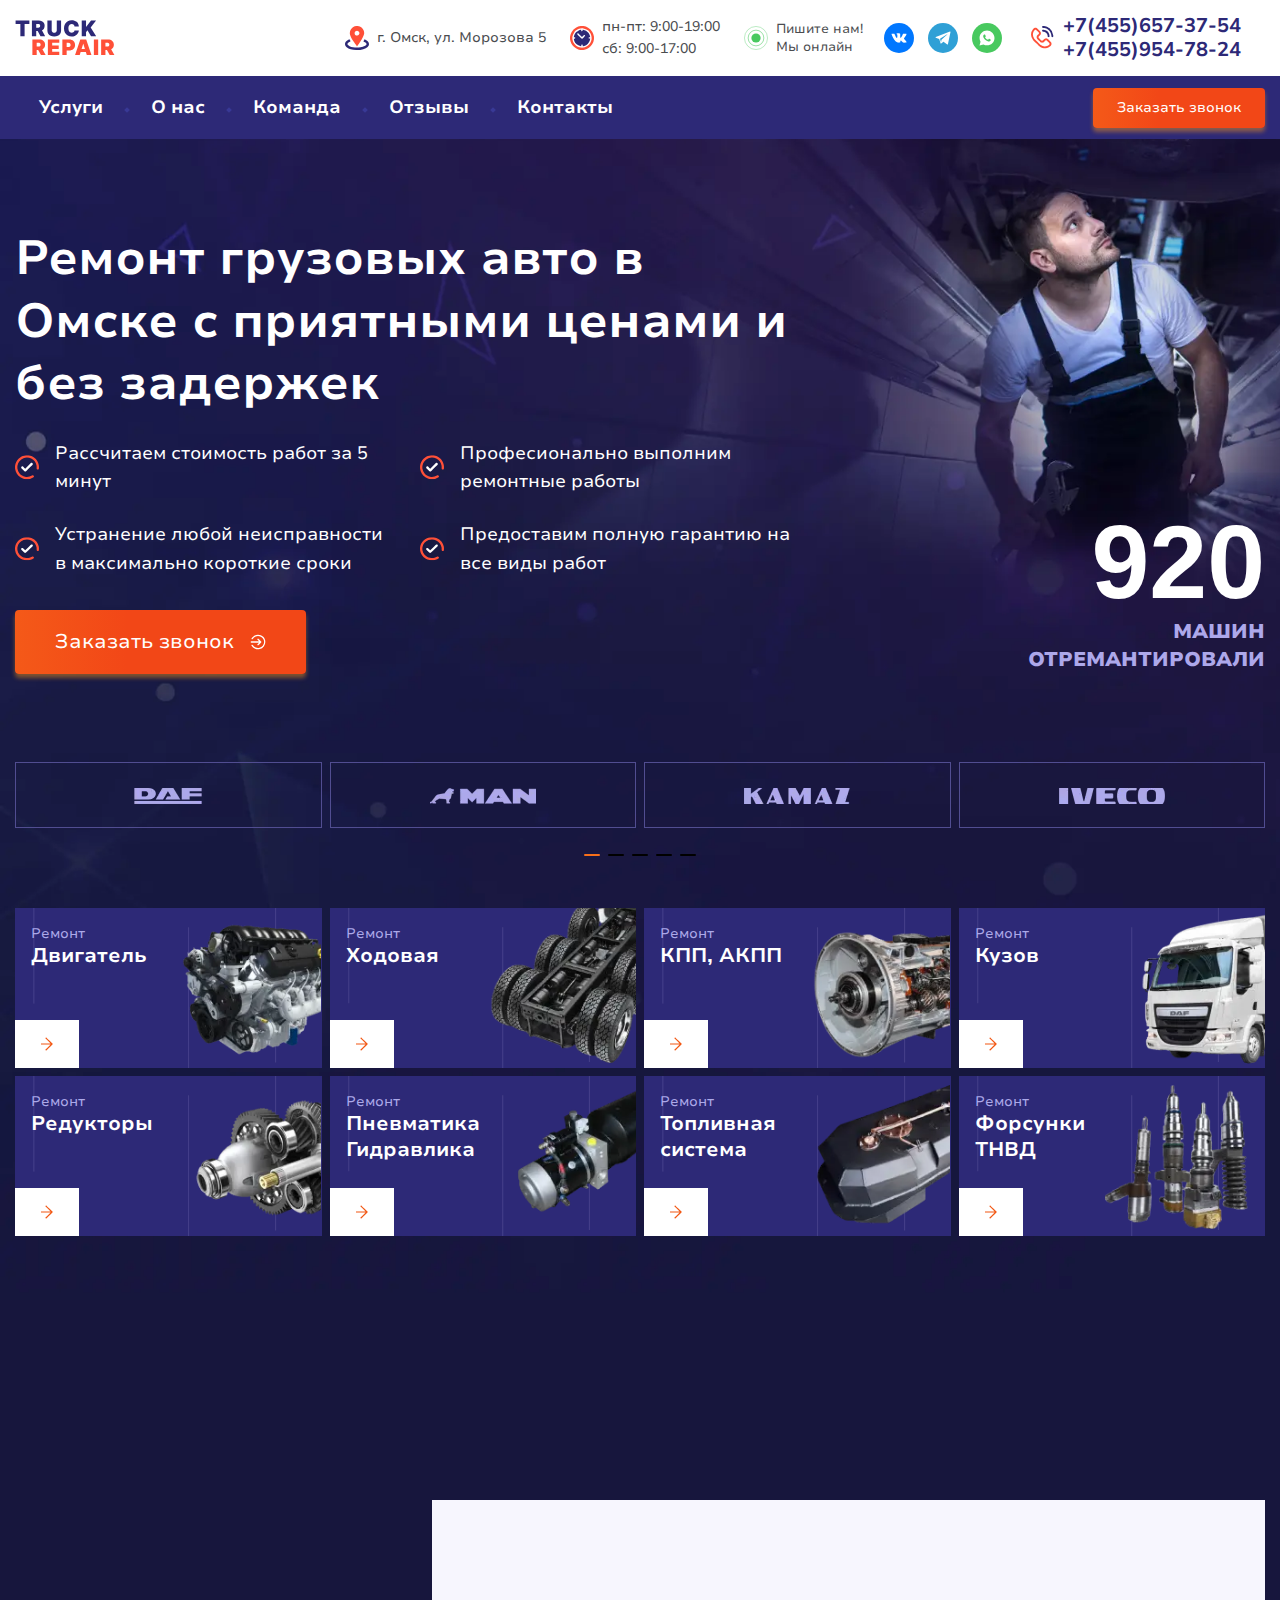
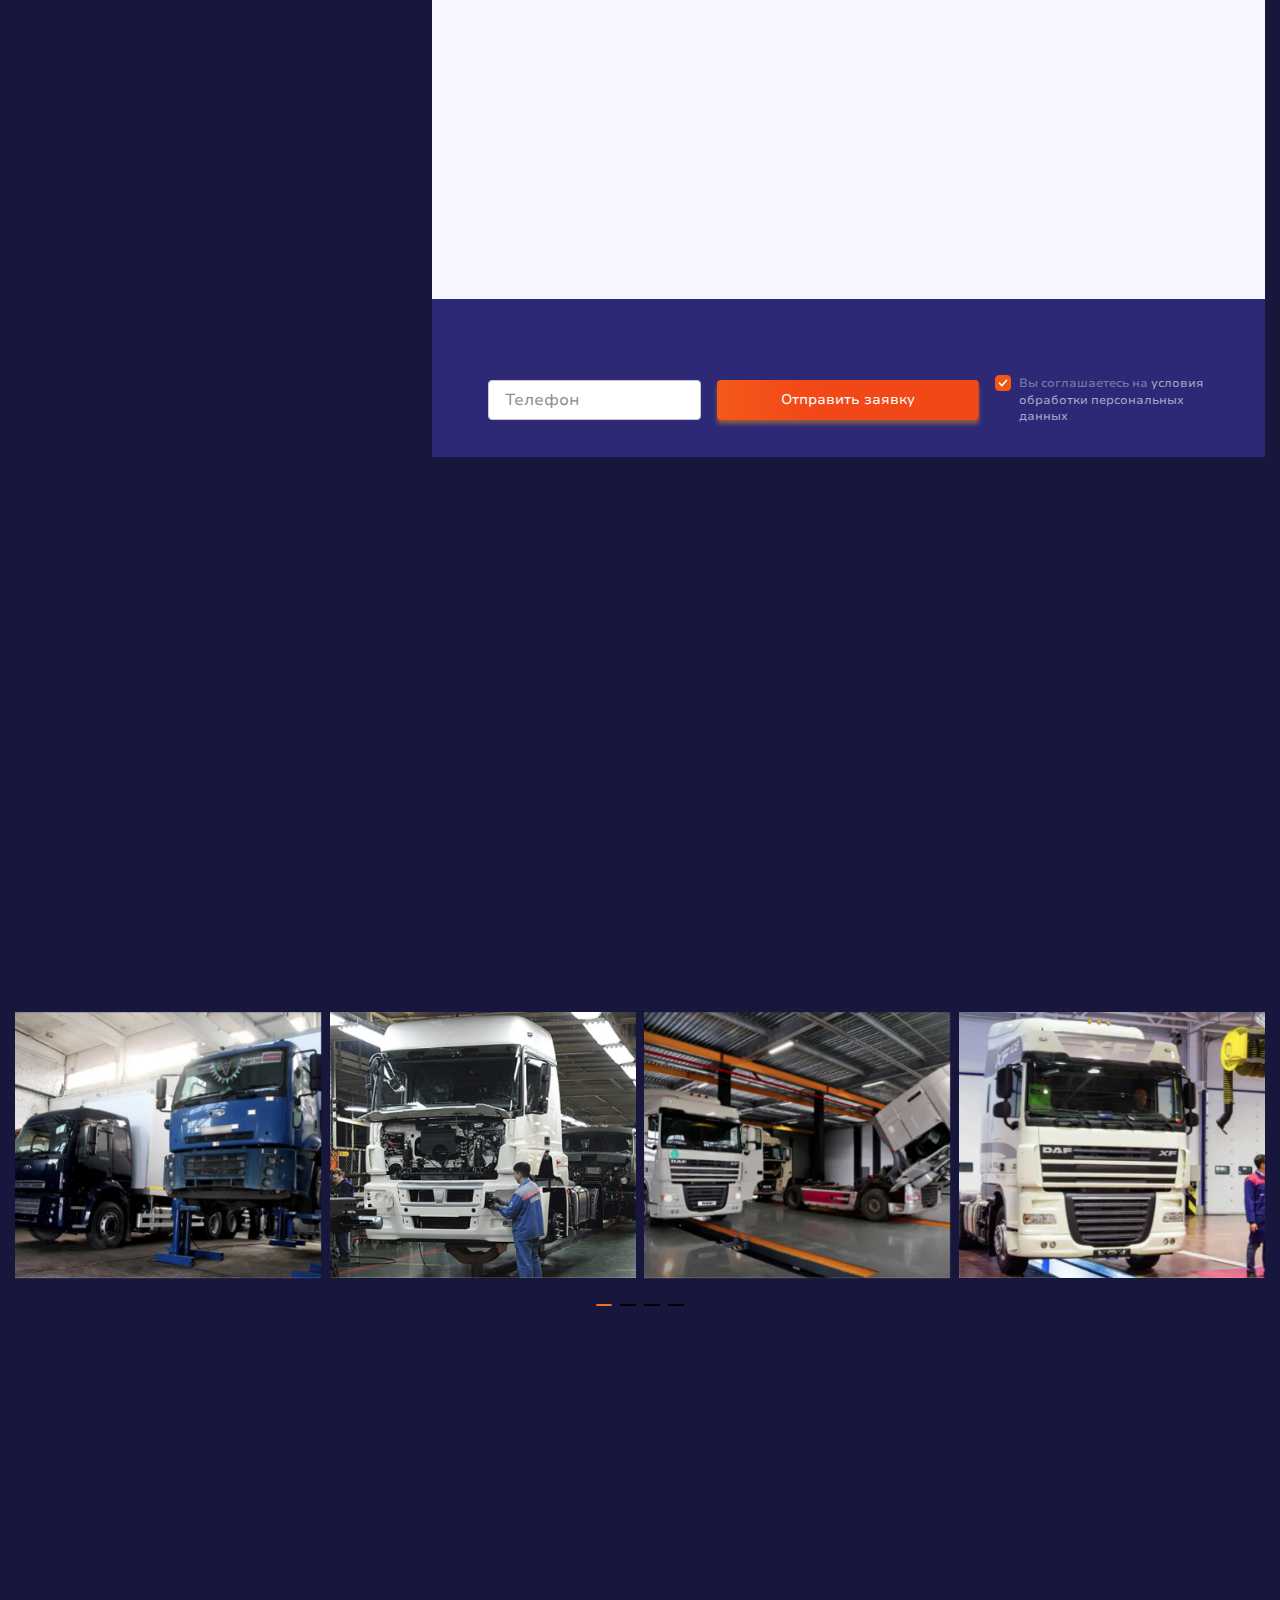
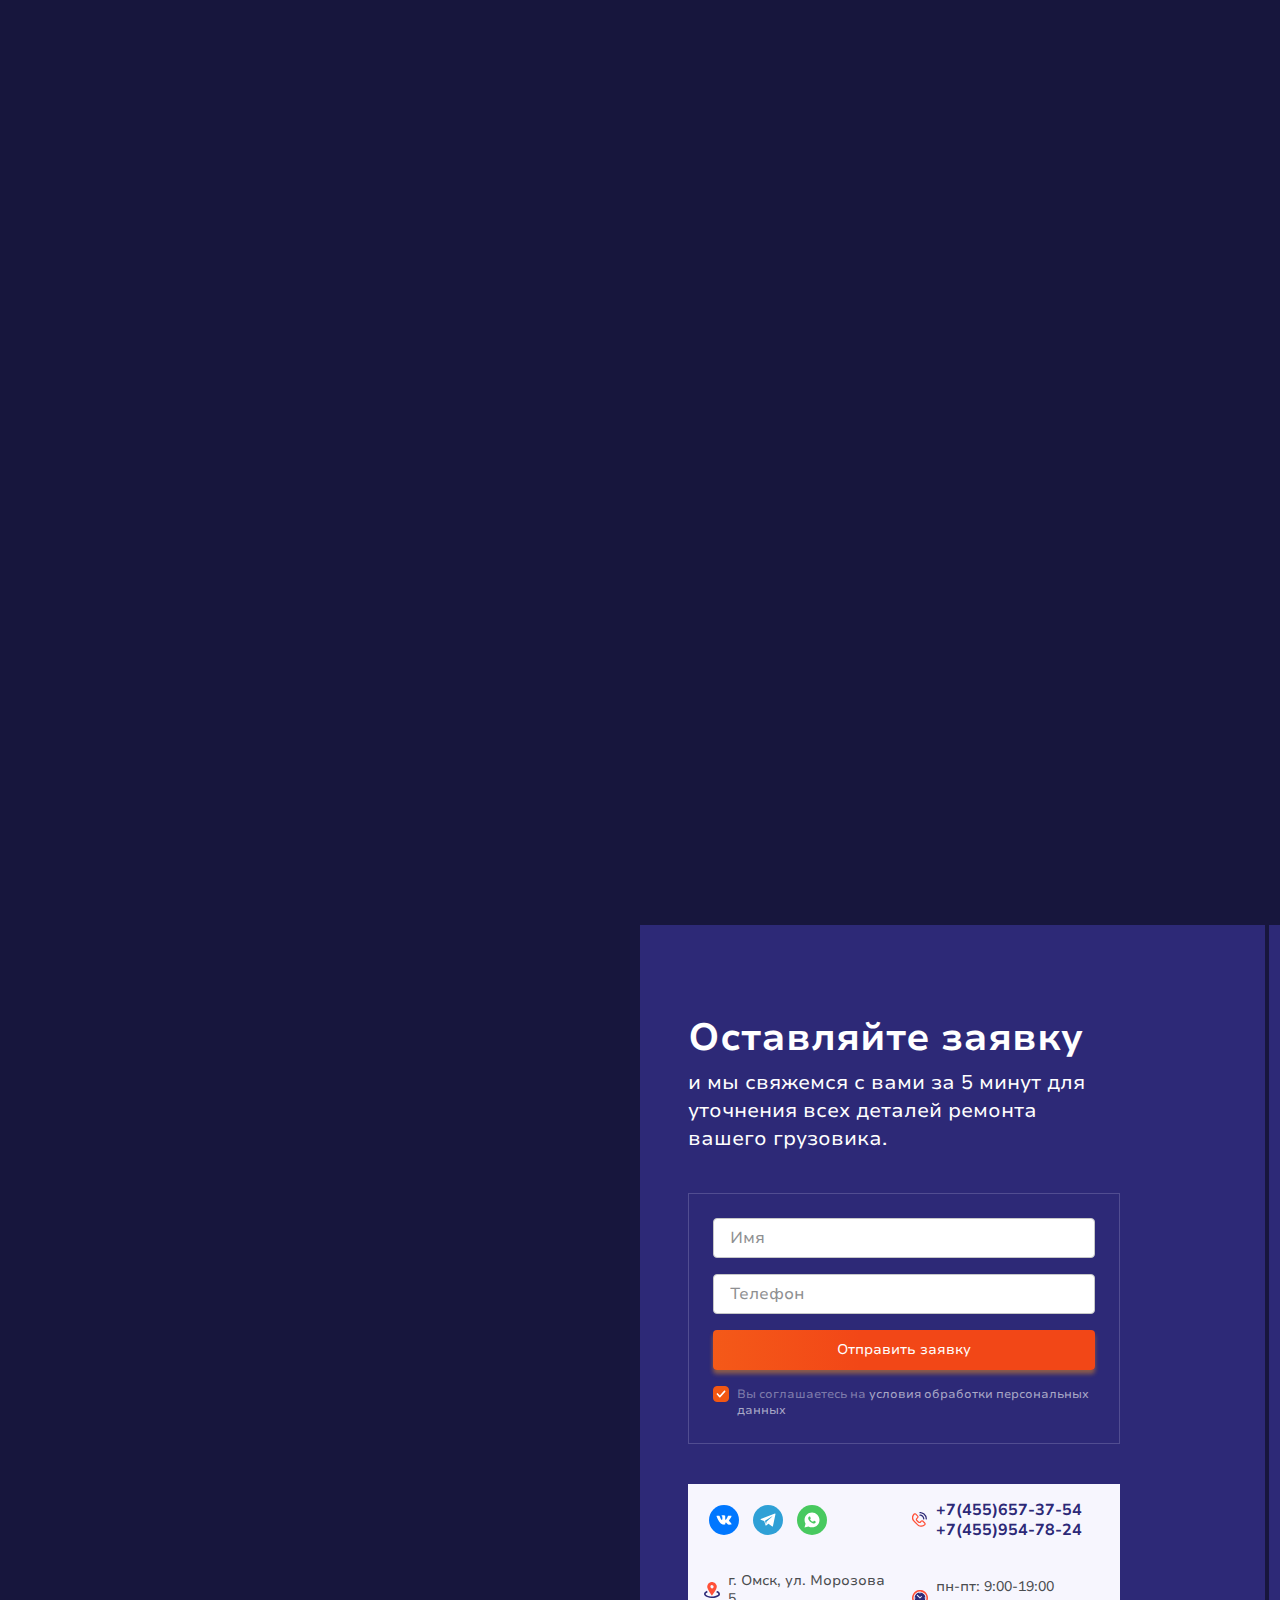
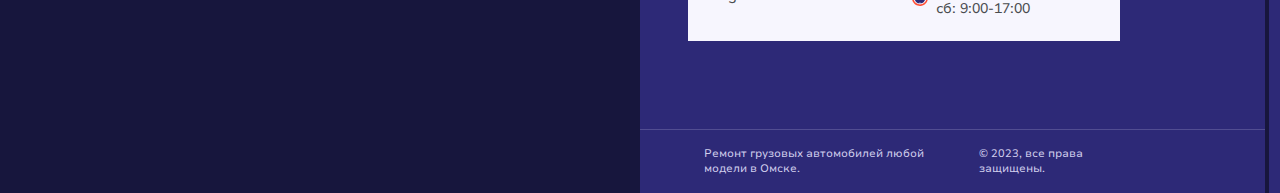
==== commit a33e3883: "Add files via upload" ====
--- a/index.html
+++ b/index.html
@@ -3,7 +3,7 @@
 <head>
 	<meta charset="UTF-8">
 	<meta name="viewport" content="width=device-width, initial-scale=1.0">
-	<link rel="stylesheet" href="css/style.min.css?_v=20240117075612">
+	<link rel="stylesheet" href="css/style.min.css?_v=20240117174048">
 
 	<title>«Truck Repair» — Реомнт грузовиков в Омске</title>
 
@@ -1094,7 +1094,7 @@
 	<div class="cnt">
 		<div class="row final__row">
 			<div class="final__left">
-				<div class="final__map" id="map-final">
+				<div class="final__map map-chk" id="map-final">
 				</div>
 			</div>
 
@@ -1373,7 +1373,9 @@
 </div>
 
 
-	<script src="js/script.min.js?_v=20240117075612"></script>
+	<script src="https://api-maps.yandex.ru/2.1/?apikey=038f75a4-dd2c-4596-9e17-1846787c80ac&lang=ru_RU&_v=20240117174048"></script>
+
+<script src="js/script.min.js?_v=20240117174048"></script>
 
 
 </body>
--- a/css/style.min.css
+++ b/css/style.min.css
@@ -4,4 +4,4 @@
  * Licensed under the Hippocratic License 2.1 - http://firstdonoharm.dev
  *
  * Copyright (c) 2022 Animate.css
- */:root{--animate-duration:1s;--animate-delay:1s;--animate-repeat:1}.animate__animated{-webkit-animation-duration:1s;animation-duration:1s;-webkit-animation-duration:var(--animate-duration);animation-duration:var(--animate-duration);-webkit-animation-fill-mode:both;animation-fill-mode:both}.animate__animated.animate__infinite{-webkit-animation-iteration-count:infinite;animation-iteration-count:infinite}.animate__animated.animate__repeat-1{-webkit-animation-iteration-count:1;animation-iteration-count:1;-webkit-animation-iteration-count:var(--animate-repeat);animation-iteration-count:var(--animate-repeat)}.animate__animated.animate__repeat-2{-webkit-animation-iteration-count:2;animation-iteration-count:2;-webkit-animation-iteration-count:calc(var(--animate-repeat) * 2);animation-iteration-count:calc(var(--animate-repeat) * 2)}.animate__animated.animate__repeat-3{-webkit-animation-iteration-count:3;animation-iteration-count:3;-webkit-animation-iteration-count:calc(var(--animate-repeat) * 3);animation-iteration-count:calc(var(--animate-repeat) * 3)}.animate__animated.animate__delay-1s{-webkit-animation-delay:1s;animation-delay:1s;-webkit-animation-delay:var(--animate-delay);animation-delay:var(--animate-delay)}.animate__animated.animate__delay-2s{-webkit-animation-delay:2s;animation-delay:2s;-webkit-animation-delay:calc(var(--animate-delay) * 2);animation-delay:calc(var(--animate-delay) * 2)}.animate__animated.animate__delay-3s{-webkit-animation-delay:3s;animation-delay:3s;-webkit-animation-delay:calc(var(--animate-delay) * 3);animation-delay:calc(var(--animate-delay) * 3)}.animate__animated.animate__delay-4s{-webkit-animation-delay:4s;animation-delay:4s;-webkit-animation-delay:calc(var(--animate-delay) * 4);animation-delay:calc(var(--animate-delay) * 4)}.animate__animated.animate__delay-5s{-webkit-animation-delay:5s;animation-delay:5s;-webkit-animation-delay:calc(var(--animate-delay) * 5);animation-delay:calc(var(--animate-delay) * 5)}.animate__animated.animate__faster{-webkit-animation-duration:.5s;animation-duration:.5s;-webkit-animation-duration:calc(var(--animate-duration)/ 2);animation-duration:calc(var(--animate-duration)/ 2)}.animate__animated.animate__fast{-webkit-animation-duration:.8s;animation-duration:.8s;-webkit-animation-duration:calc(var(--animate-duration) * .8);animation-duration:calc(var(--animate-duration) * .8)}.animate__animated.animate__slow{-webkit-animation-duration:2s;animation-duration:2s;-webkit-animation-duration:calc(var(--animate-duration) * 2);animation-duration:calc(var(--animate-duration) * 2)}.animate__animated.animate__slower{-webkit-animation-duration:3s;animation-duration:3s;-webkit-animation-duration:calc(var(--animate-duration) * 3);animation-duration:calc(var(--animate-duration) * 3)}@-webkit-keyframes fadeIn{from{opacity:0}to{opacity:1}}@keyframes fadeIn{from{opacity:0}to{opacity:1}}.animate__fadeIn{-webkit-animation-name:fadeIn;animation-name:fadeIn}@-webkit-keyframes fadeInDown{from{opacity:0;-webkit-transform:translate3d(0,-100%,0);transform:translate3d(0,-100%,0)}to{opacity:1;-webkit-transform:translate3d(0,0,0);transform:translate3d(0,0,0)}}@keyframes fadeInDown{from{opacity:0;-webkit-transform:translate3d(0,-100%,0);transform:translate3d(0,-100%,0)}to{opacity:1;-webkit-transform:translate3d(0,0,0);transform:translate3d(0,0,0)}}.animate__fadeInDown{-webkit-animation-name:fadeInDown;animation-name:fadeInDown}@-webkit-keyframes fadeInDownBig{from{opacity:0;-webkit-transform:translate3d(0,-2000px,0);transform:translate3d(0,-2000px,0)}to{opacity:1;-webkit-transform:translate3d(0,0,0);transform:translate3d(0,0,0)}}@keyframes fadeInDownBig{from{opacity:0;-webkit-transform:translate3d(0,-2000px,0);transform:translate3d(0,-2000px,0)}to{opacity:1;-webkit-transform:translate3d(0,0,0);transform:translate3d(0,0,0)}}.animate__fadeInDownBig{-webkit-animation-name:fadeInDownBig;animation-name:fadeInDownBig}@-webkit-keyframes fadeInLeft{from{opacity:0;-webkit-transform:translate3d(-100%,0,0);transform:translate3d(-100%,0,0)}to{opacity:1;-webkit-transform:translate3d(0,0,0);transform:translate3d(0,0,0)}}@keyframes fadeInLeft{from{opacity:0;-webkit-transform:translate3d(-100%,0,0);transform:translate3d(-100%,0,0)}to{opacity:1;-webkit-transform:translate3d(0,0,0);transform:translate3d(0,0,0)}}.animate__fadeInLeft{-webkit-animation-name:fadeInLeft;animation-name:fadeInLeft}@-webkit-keyframes fadeInLeftBig{from{opacity:0;-webkit-transform:translate3d(-2000px,0,0);transform:translate3d(-2000px,0,0)}to{opacity:1;-webkit-transform:translate3d(0,0,0);transform:translate3d(0,0,0)}}@keyframes fadeInLeftBig{from{opacity:0;-webkit-transform:translate3d(-2000px,0,0);transform:translate3d(-2000px,0,0)}to{opacity:1;-webkit-transform:translate3d(0,0,0);transform:translate3d(0,0,0)}}.animate__fadeInLeftBig{-webkit-animation-name:fadeInLeftBig;animation-name:fadeInLeftBig}@-webkit-keyframes fadeInRight{from{opacity:0;-webkit-transform:translate3d(100%,0,0);transform:translate3d(100%,0,0)}to{opacity:1;-webkit-transform:translate3d(0,0,0);transform:translate3d(0,0,0)}}@keyframes fadeInRight{from{opacity:0;-webkit-transform:translate3d(100%,0,0);transform:translate3d(100%,0,0)}to{opacity:1;-webkit-transform:translate3d(0,0,0);transform:translate3d(0,0,0)}}.animate__fadeInRight{-webkit-animation-name:fadeInRight;animation-name:fadeInRight}@-webkit-keyframes fadeInRightBig{from{opacity:0;-webkit-transform:translate3d(2000px,0,0);transform:translate3d(2000px,0,0)}to{opacity:1;-webkit-transform:translate3d(0,0,0);transform:translate3d(0,0,0)}}@keyframes fadeInRightBig{from{opacity:0;-webkit-transform:translate3d(2000px,0,0);transform:translate3d(2000px,0,0)}to{opacity:1;-webkit-transform:translate3d(0,0,0);transform:translate3d(0,0,0)}}.animate__fadeInRightBig{-webkit-animation-name:fadeInRightBig;animation-name:fadeInRightBig}@-webkit-keyframes fadeInUp{from{opacity:0;-webkit-transform:translate3d(0,100%,0);transform:translate3d(0,100%,0)}to{opacity:1;-webkit-transform:translate3d(0,0,0);transform:translate3d(0,0,0)}}@keyframes fadeInUp{from{opacity:0;-webkit-transform:translate3d(0,100%,0);transform:translate3d(0,100%,0)}to{opacity:1;-webkit-transform:translate3d(0,0,0);transform:translate3d(0,0,0)}}.animate__fadeInUp{-webkit-animation-name:fadeInUp;animation-name:fadeInUp}@-webkit-keyframes fadeInUpBig{from{opacity:0;-webkit-transform:translate3d(0,2000px,0);transform:translate3d(0,2000px,0)}to{opacity:1;-webkit-transform:translate3d(0,0,0);transform:translate3d(0,0,0)}}@keyframes fadeInUpBig{from{opacity:0;-webkit-transform:translate3d(0,2000px,0);transform:translate3d(0,2000px,0)}to{opacity:1;-webkit-transform:translate3d(0,0,0);transform:translate3d(0,0,0)}}.animate__fadeInUpBig{-webkit-animation-name:fadeInUpBig;animation-name:fadeInUpBig}@-webkit-keyframes fadeInTopLeft{from{opacity:0;-webkit-transform:translate3d(-100%,-100%,0);transform:translate3d(-100%,-100%,0)}to{opacity:1;-webkit-transform:translate3d(0,0,0);transform:translate3d(0,0,0)}}@keyframes fadeInTopLeft{from{opacity:0;-webkit-transform:translate3d(-100%,-100%,0);transform:translate3d(-100%,-100%,0)}to{opacity:1;-webkit-transform:translate3d(0,0,0);transform:translate3d(0,0,0)}}.animate__fadeInTopLeft{-webkit-animation-name:fadeInTopLeft;animation-name:fadeInTopLeft}@-webkit-keyframes fadeInTopRight{from{opacity:0;-webkit-transform:translate3d(100%,-100%,0);transform:translate3d(100%,-100%,0)}to{opacity:1;-webkit-transform:translate3d(0,0,0);transform:translate3d(0,0,0)}}@keyframes fadeInTopRight{from{opacity:0;-webkit-transform:translate3d(100%,-100%,0);transform:translate3d(100%,-100%,0)}to{opacity:1;-webkit-transform:translate3d(0,0,0);transform:translate3d(0,0,0)}}.animate__fadeInTopRight{-webkit-animation-name:fadeInTopRight;animation-name:fadeInTopRight}@-webkit-keyframes fadeInBottomLeft{from{opacity:0;-webkit-transform:translate3d(-100%,100%,0);transform:translate3d(-100%,100%,0)}to{opacity:1;-webkit-transform:translate3d(0,0,0);transform:translate3d(0,0,0)}}@keyframes fadeInBottomLeft{from{opacity:0;-webkit-transform:translate3d(-100%,100%,0);transform:translate3d(-100%,100%,0)}to{opacity:1;-webkit-transform:translate3d(0,0,0);transform:translate3d(0,0,0)}}.animate__fadeInBottomLeft{-webkit-animation-name:fadeInBottomLeft;animation-name:fadeInBottomLeft}@-webkit-keyframes fadeInBottomRight{from{opacity:0;-webkit-transform:translate3d(100%,100%,0);transform:translate3d(100%,100%,0)}to{opacity:1;-webkit-transform:translate3d(0,0,0);transform:translate3d(0,0,0)}}@keyframes fadeInBottomRight{from{opacity:0;-webkit-transform:translate3d(100%,100%,0);transform:translate3d(100%,100%,0)}to{opacity:1;-webkit-transform:translate3d(0,0,0);transform:translate3d(0,0,0)}}.animate__fadeInBottomRight{-webkit-animation-name:fadeInBottomRight;animation-name:fadeInBottomRight}@-webkit-keyframes fadeOut{from{opacity:1}to{opacity:0}}@keyframes fadeOut{from{opacity:1}to{opacity:0}}.animate__fadeOut{-webkit-animation-name:fadeOut;animation-name:fadeOut}@-webkit-keyframes fadeOutDown{from{opacity:1}to{opacity:0;-webkit-transform:translate3d(0,100%,0);transform:translate3d(0,100%,0)}}@keyframes fadeOutDown{from{opacity:1}to{opacity:0;-webkit-transform:translate3d(0,100%,0);transform:translate3d(0,100%,0)}}.animate__fadeOutDown{-webkit-animation-name:fadeOutDown;animation-name:fadeOutDown}@-webkit-keyframes fadeOutDownBig{from{opacity:1}to{opacity:0;-webkit-transform:translate3d(0,2000px,0);transform:translate3d(0,2000px,0)}}@keyframes fadeOutDownBig{from{opacity:1}to{opacity:0;-webkit-transform:translate3d(0,2000px,0);transform:translate3d(0,2000px,0)}}.animate__fadeOutDownBig{-webkit-animation-name:fadeOutDownBig;animation-name:fadeOutDownBig}@-webkit-keyframes fadeOutLeft{from{opacity:1}to{opacity:0;-webkit-transform:translate3d(-100%,0,0);transform:translate3d(-100%,0,0)}}@keyframes fadeOutLeft{from{opacity:1}to{opacity:0;-webkit-transform:translate3d(-100%,0,0);transform:translate3d(-100%,0,0)}}.animate__fadeOutLeft{-webkit-animation-name:fadeOutLeft;animation-name:fadeOutLeft}@-webkit-keyframes fadeOutLeftBig{from{opacity:1}to{opacity:0;-webkit-transform:translate3d(-2000px,0,0);transform:translate3d(-2000px,0,0)}}@keyframes fadeOutLeftBig{from{opacity:1}to{opacity:0;-webkit-transform:translate3d(-2000px,0,0);transform:translate3d(-2000px,0,0)}}.animate__fadeOutLeftBig{-webkit-animation-name:fadeOutLeftBig;animation-name:fadeOutLeftBig}@-webkit-keyframes fadeOutRight{from{opacity:1}to{opacity:0;-webkit-transform:translate3d(100%,0,0);transform:translate3d(100%,0,0)}}@keyframes fadeOutRight{from{opacity:1}to{opacity:0;-webkit-transform:translate3d(100%,0,0);transform:translate3d(100%,0,0)}}.animate__fadeOutRight{-webkit-animation-name:fadeOutRight;animation-name:fadeOutRight}@-webkit-keyframes fadeOutRightBig{from{opacity:1}to{opacity:0;-webkit-transform:translate3d(2000px,0,0);transform:translate3d(2000px,0,0)}}@keyframes fadeOutRightBig{from{opacity:1}to{opacity:0;-webkit-transform:translate3d(2000px,0,0);transform:translate3d(2000px,0,0)}}.animate__fadeOutRightBig{-webkit-animation-name:fadeOutRightBig;animation-name:fadeOutRightBig}@-webkit-keyframes fadeOutUp{from{opacity:1}to{opacity:0;-webkit-transform:translate3d(0,-100%,0);transform:translate3d(0,-100%,0)}}@keyframes fadeOutUp{from{opacity:1}to{opacity:0;-webkit-transform:translate3d(0,-100%,0);transform:translate3d(0,-100%,0)}}.animate__fadeOutUp{-webkit-animation-name:fadeOutUp;animation-name:fadeOutUp}@-webkit-keyframes fadeOutUpBig{from{opacity:1}to{opacity:0;-webkit-transform:translate3d(0,-2000px,0);transform:translate3d(0,-2000px,0)}}@keyframes fadeOutUpBig{from{opacity:1}to{opacity:0;-webkit-transform:translate3d(0,-2000px,0);transform:translate3d(0,-2000px,0)}}.animate__fadeOutUpBig{-webkit-animation-name:fadeOutUpBig;animation-name:fadeOutUpBig}@-webkit-keyframes fadeOutTopLeft{from{opacity:1;-webkit-transform:translate3d(0,0,0);transform:translate3d(0,0,0)}to{opacity:0;-webkit-transform:translate3d(-100%,-100%,0);transform:translate3d(-100%,-100%,0)}}@keyframes fadeOutTopLeft{from{opacity:1;-webkit-transform:translate3d(0,0,0);transform:translate3d(0,0,0)}to{opacity:0;-webkit-transform:translate3d(-100%,-100%,0);transform:translate3d(-100%,-100%,0)}}.animate__fadeOutTopLeft{-webkit-animation-name:fadeOutTopLeft;animation-name:fadeOutTopLeft}@-webkit-keyframes fadeOutTopRight{from{opacity:1;-webkit-transform:translate3d(0,0,0);transform:translate3d(0,0,0)}to{opacity:0;-webkit-transform:translate3d(100%,-100%,0);transform:translate3d(100%,-100%,0)}}@keyframes fadeOutTopRight{from{opacity:1;-webkit-transform:translate3d(0,0,0);transform:translate3d(0,0,0)}to{opacity:0;-webkit-transform:translate3d(100%,-100%,0);transform:translate3d(100%,-100%,0)}}.animate__fadeOutTopRight{-webkit-animation-name:fadeOutTopRight;animation-name:fadeOutTopRight}@-webkit-keyframes fadeOutBottomRight{from{opacity:1;-webkit-transform:translate3d(0,0,0);transform:translate3d(0,0,0)}to{opacity:0;-webkit-transform:translate3d(100%,100%,0);transform:translate3d(100%,100%,0)}}@keyframes fadeOutBottomRight{from{opacity:1;-webkit-transform:translate3d(0,0,0);transform:translate3d(0,0,0)}to{opacity:0;-webkit-transform:translate3d(100%,100%,0);transform:translate3d(100%,100%,0)}}.animate__fadeOutBottomRight{-webkit-animation-name:fadeOutBottomRight;animation-name:fadeOutBottomRight}@-webkit-keyframes fadeOutBottomLeft{from{opacity:1;-webkit-transform:translate3d(0,0,0);transform:translate3d(0,0,0)}to{opacity:0;-webkit-transform:translate3d(-100%,100%,0);transform:translate3d(-100%,100%,0)}}@keyframes fadeOutBottomLeft{from{opacity:1;-webkit-transform:translate3d(0,0,0);transform:translate3d(0,0,0)}to{opacity:0;-webkit-transform:translate3d(-100%,100%,0);transform:translate3d(-100%,100%,0)}}.animate__fadeOutBottomLeft{-webkit-animation-name:fadeOutBottomLeft;animation-name:fadeOutBottomLeft}@-webkit-keyframes ani-slideInRight{0%{opacity:0;-webkit-transform:translateX(100%);transform:translateX(100%)}100%{opacity:1;-webkit-transform:translateX(0);transform:translateX(0)}}@keyframes ani-slideInRight{0%{opacity:0;-webkit-transform:translateX(100%);transform:translateX(100%)}100%{opacity:1;-webkit-transform:translateX(0);transform:translateX(0)}}.ani-slideInRight{-webkit-animation-name:ani-slideInRight;animation-name:ani-slideInRight;-webkit-animation-duration:.3s;animation-duration:.3s;-webkit-animation-delay:.1s;animation-delay:.1s;-webkit-animation-fill-mode:forwards;animation-fill-mode:forwards;Animation-iteration-count:1;-webkit-animation-timing-function:ease;animation-timing-function:ease;-webkit-animation-direction:normal;animation-direction:normal}@-webkit-keyframes ani-slideOutRight{0%{opacity:0;-webkit-transform:translateX(0);transform:translateX(0)}100%{opacity:1;-webkit-transform:translateX(100%);transform:translateX(100%)}}@keyframes ani-slideOutRight{0%{opacity:0;-webkit-transform:translateX(0);transform:translateX(0)}100%{opacity:1;-webkit-transform:translateX(100%);transform:translateX(100%)}}.ani-slideOutRight{-webkit-animation-name:ani-slideOutRight;animation-name:ani-slideOutRight;-webkit-animation-duration:.3s;animation-duration:.3s;-webkit-animation-delay:.1s;animation-delay:.1s;-webkit-animation-fill-mode:forwards;animation-fill-mode:forwards;Animation-iteration-count:1;-webkit-animation-timing-function:ease;animation-timing-function:ease;-webkit-animation-direction:normal;animation-direction:normal}@-webkit-keyframes ani-slideInLeft{0%{opacity:0;-webkit-transform:translateX(-100%);transform:translateX(-100%)}100%{opacity:1;-webkit-transform:translateX(0);transform:translateX(0)}}@keyframes ani-slideInLeft{0%{opacity:0;-webkit-transform:translateX(-100%);transform:translateX(-100%)}100%{opacity:1;-webkit-transform:translateX(0);transform:translateX(0)}}.ani-slideInLeft{-webkit-animation-name:ani-slideInLeft;animation-name:ani-slideInLeft;-webkit-animation-duration:.3s;animation-duration:.3s;-webkit-animation-delay:.1s;animation-delay:.1s;-webkit-animation-fill-mode:forwards;animation-fill-mode:forwards;Animation-iteration-count:1;-webkit-animation-timing-function:ease;animation-timing-function:ease;-webkit-animation-direction:normal;animation-direction:normal}@-webkit-keyframes ani-slideOutLeft{0%{opacity:0;-webkit-transform:translateX(0);transform:translateX(0)}100%{opacity:1;-webkit-transform:translateX(-100%);transform:translateX(-100%)}}@keyframes ani-slideOutLeft{0%{opacity:0;-webkit-transform:translateX(0);transform:translateX(0)}100%{opacity:1;-webkit-transform:translateX(-100%);transform:translateX(-100%)}}.ani-slideOutLeft{-webkit-animation-name:ani-slideOutLeft;animation-name:ani-slideOutLeft;-webkit-animation-duration:.3s;animation-duration:.3s;-webkit-animation-delay:.1s;animation-delay:.1s;-webkit-animation-fill-mode:forwards;animation-fill-mode:forwards;Animation-iteration-count:1;-webkit-animation-timing-function:ease;animation-timing-function:ease;-webkit-animation-direction:normal;animation-direction:normal}@-webkit-keyframes ani-slideInUp{0%{opacity:0;-webkit-transform:translateY(100%);transform:translateY(100%)}100%{opacity:1;-webkit-transform:translateY(0);transform:translateY(0)}}@keyframes ani-slideInUp{0%{opacity:0;-webkit-transform:translateY(100%);transform:translateY(100%)}100%{opacity:1;-webkit-transform:translateY(0);transform:translateY(0)}}.ani-slideInUp{-webkit-animation-name:ani-slideInUp;animation-name:ani-slideInUp;-webkit-animation-duration:.3s;animation-duration:.3s;-webkit-animation-delay:.1s;animation-delay:.1s;-webkit-animation-fill-mode:forwards;animation-fill-mode:forwards;Animation-iteration-count:1;-webkit-animation-timing-function:ease;animation-timing-function:ease;-webkit-animation-direction:normal;animation-direction:normal}@-webkit-keyframes ani-slideOutUp{0%{opacity:0;-webkit-transform:translateY(0);transform:translateY(0)}100%{opacity:1;-webkit-transform:translateY(-100%);transform:translateY(-100%)}}@keyframes ani-slideOutUp{0%{opacity:0;-webkit-transform:translateY(0);transform:translateY(0)}100%{opacity:1;-webkit-transform:translateY(-100%);transform:translateY(-100%)}}.ani-slideOutUp{-webkit-animation-name:ani-slideOutUp;animation-name:ani-slideOutUp;-webkit-animation-duration:.3s;animation-duration:.3s;-webkit-animation-delay:.1s;animation-delay:.1s;-webkit-animation-fill-mode:forwards;animation-fill-mode:forwards;Animation-iteration-count:1;-webkit-animation-timing-function:ease;animation-timing-function:ease;-webkit-animation-direction:normal;animation-direction:normal}@-webkit-keyframes ani-slideInDown{0%{opacity:0;-webkit-transform:translateY(-100%);transform:translateY(-100%)}100%{opacity:1;-webkit-transform:translateY(0);transform:translateY(0)}}@keyframes ani-slideInDown{0%{opacity:0;-webkit-transform:translateY(-100%);transform:translateY(-100%)}100%{opacity:1;-webkit-transform:translateY(0);transform:translateY(0)}}.ani-slideInDown{-webkit-animation-name:ani-slideInDown;animation-name:ani-slideInDown;-webkit-animation-duration:.3s;animation-duration:.3s;-webkit-animation-delay:.1s;animation-delay:.1s;-webkit-animation-fill-mode:forwards;animation-fill-mode:forwards;Animation-iteration-count:1;-webkit-animation-timing-function:ease;animation-timing-function:ease;-webkit-animation-direction:normal;animation-direction:normal}@-webkit-keyframes ani-slideOutDown{0%{opacity:0;-webkit-transform:translateY(0);transform:translateY(0)}100%{opacity:1;-webkit-transform:translateY(100%);transform:translateY(100%)}}@keyframes ani-slideOutDown{0%{opacity:0;-webkit-transform:translateY(0);transform:translateY(0)}100%{opacity:1;-webkit-transform:translateY(100%);transform:translateY(100%)}}.ani-slideOutDown{-webkit-animation-name:ani-slideOutDown;animation-name:ani-slideOutDown;-webkit-animation-duration:.3s;animation-duration:.3s;-webkit-animation-delay:.1s;animation-delay:.1s;-webkit-animation-fill-mode:forwards;animation-fill-mode:forwards;Animation-iteration-count:1;-webkit-animation-timing-function:ease;animation-timing-function:ease;-webkit-animation-direction:normal;animation-direction:normal}@-webkit-keyframes blink{from{opacity:1}to{opacity:0}}@keyframes blink{from{opacity:1}to{opacity:0}}.blink:before{position:absolute;width:8px;height:8px;top:44%;left:10%;content:0;border-radius:50%;background-color:#fff}.ic{position:relative;display:-webkit-box;display:-ms-flexbox;display:flex;-webkit-box-orient:horizontal;-webkit-box-direction:normal;-ms-flex-direction:row;flex-direction:row;-webkit-box-pack:center;-ms-flex-pack:center;justify-content:center;-webkit-box-align:center;-ms-flex-align:center;align-items:center;width:16px;height:16px;-ms-flex-negative:0;flex-shrink:0;background-repeat:no-repeat;background-size:contain;background-position:center}input[type=email],input[type=password],input[type=search],input[type=tel],input[type=text]{position:relative;width:100%;min-width:160px;height:inherit;padding:15px 16px;border-radius:4px;border:1px solid var(--gr8);font-family:NunitoSans,sans-serif;font-weight:400;font-size:16px;-webkit-appearance:none;-moz-appearance:none;appearance:none;-webkit-box-shadow:none;box-shadow:none;background-color:#fff;-webkit-transition:background-color .2s ease-in-out 0s,border-color .2s ease-in-out 0s,-webkit-box-shadow .2s ease-in-out 0s;transition:background-color .2s ease-in-out 0s,border-color .2s ease-in-out 0s,-webkit-box-shadow .2s ease-in-out 0s;transition:background-color .2s ease-in-out 0s,border-color .2s ease-in-out 0s,box-shadow .2s ease-in-out 0s;transition:background-color .2s ease-in-out 0s,border-color .2s ease-in-out 0s,box-shadow .2s ease-in-out 0s,-webkit-box-shadow .2s ease-in-out 0s;cursor:text;background-repeat:no-repeat;background-size:12px;background-position:right 16px center}input[type=email]::-webkit-input-placeholder,input[type=password]::-webkit-input-placeholder,input[type=search]::-webkit-input-placeholder,input[type=tel]::-webkit-input-placeholder,input[type=text]::-webkit-input-placeholder{color:var(--text-lgt3)}input[type=email]::-moz-placeholder,input[type=password]::-moz-placeholder,input[type=search]::-moz-placeholder,input[type=tel]::-moz-placeholder,input[type=text]::-moz-placeholder{color:var(--text-lgt3)}input[type=email]:-ms-input-placeholder,input[type=password]:-ms-input-placeholder,input[type=search]:-ms-input-placeholder,input[type=tel]:-ms-input-placeholder,input[type=text]:-ms-input-placeholder{color:var(--text-lgt3)}input[type=email]::-ms-input-placeholder,input[type=password]::-ms-input-placeholder,input[type=search]::-ms-input-placeholder,input[type=tel]::-ms-input-placeholder,input[type=text]::-ms-input-placeholder{color:var(--text-lgt3)}input[type=email]::placeholder,input[type=password]::placeholder,input[type=search]::placeholder,input[type=tel]::placeholder,input[type=text]::placeholder{color:var(--text-lgt3)}input[type=email]:hover,input[type=password]:hover,input[type=search]:hover,input[type=tel]:hover,input[type=text]:hover{border:1px solid var(--elem-hvr);-webkit-box-shadow:0 0 0 3px rgba(240,139,56,.2);box-shadow:0 0 0 3px rgba(240,139,56,.2)}input[type=email]:focus,input[type=password]:focus,input[type=search]:focus,input[type=tel]:focus,input[type=text]:focus{-webkit-box-shadow:0 0 0 3px rgba(240,139,56,.2);box-shadow:0 0 0 3px rgba(240,139,56,.2);border:1px solid var(--elem-hvr)}input[type=search]::-webkit-search-cancel-button{-webkit-appearance:none}.input-box{display:-webkit-box;display:-ms-flexbox;display:flex;position:relative;width:100%;height:40px}.just-validate-error-field{border-color:var(--red)!important;-webkit-box-shadow:0 0 0 3px rgba(255,83,83,.2)!important;box-shadow:0 0 0 3px rgba(255,83,83,.2)!important;background-image:url("data:image/svg+xml, %3Csvg xmlns='http://www.w3.org/2000/svg' fill='none' viewBox='0 0 24 24'%3E%3Cg%0Afill='%23ff5353' clip-path='url(%23a)'%3E%3Cpath d='M12 0c6.633 0 12 5.368 12 12 0%0A6.633-5.367 12-12 12S0 18.633 0 12 5.368 0 12 0Zm0 22.125A10.12 10.12 0 0 0%0A22.125 12 10.12 10.12 0 0 0 12 1.875 10.12 10.12 0 0 0 1.875 12 10.12 10.12 0 0%0A0 12 22.125Z'/%3E%3Cpath d='M12 6.041c.518 0 .938.42.938.938v6.037a.937.937 0 1%0A1-1.876 0V6.979c0-.518.42-.938.938-.938ZM12 17.633a1.266 1.266 0 1 1 0-2.532%0A1.266 1.266 0 0 1 0 2.531Z'/%3E%3C/g%3E%3Cdefs%3E%3CclipPath id='a'%3E%3Cpath fill='%23fff' d='M24%0A0H0v24h24z'/%3E%3C/clipPath%3E%3C/defs%3E%3C/svg%3E")!important}.just-validate-success-field{border-color:var(--green)!important;-webkit-box-shadow:0 0 0 3px rgba(99,188,64,.2)!important;box-shadow:0 0 0 3px rgba(99,188,64,.2)!important;background-image:url("data:image/svg+xml, %3Csvg xmlns='http://www.w3.org/2000/svg' fill='none' viewBox='0 0 24 24'%3E%3Cg fill='%2363bc40' clip-path='url(%23a)'%3E%3Cpath d='M8.906.281C8.4.431 7.256.9 6.394 1.331 4.106 2.456 2.38 4.22 1.256 6.581.187 8.812 0 9.637 0 12c0 2.363.188 3.188 1.256 5.419 1.181 2.456 2.85 4.143 5.325 5.325C8.681 23.756 9.75 24 12.056 24c3.375 0 6.15-1.144 8.513-3.488 1.069-1.068 1.5-1.687 2.175-3.093C23.813 15.187 24 14.363 24 12c0-2.363-.188-3.188-1.256-5.419-.675-1.406-1.107-2.025-2.175-3.094-1.5-1.5-3.563-2.68-5.494-3.187-1.425-.375-4.837-.375-6.169-.019Zm5.719 2.1c3.3.9 6.019 3.6 7.012 6.975.17.6.3 1.707.3 2.644 0 2.756-.956 5.081-2.906 7.031-3.937 3.938-10.125 3.938-14.062 0-1.95-1.95-2.907-4.275-2.907-7.05 0-6.6 6.207-11.343 12.563-9.6Z'/%3E%3Cpath d='m13.181 10.725-2.868 2.85-1.294-1.256c-.713-.694-1.407-1.257-1.556-1.257-.507 0-1.088.582-1.088 1.088 0 .713 3.244 3.975 3.938 3.975.693 0 7.312-6.637 7.312-7.331 0-.619-.319-.919-1.012-.919-.47 0-1.013.45-3.432 2.85Z'/%3E%3C/g%3E%3Cdefs%3E%3CclipPath id='a'%3E%3Cpath fill='%23fff' d='M0 0h24v24H0z'/%3E%3C/clipPath%3E%3C/defs%3E%3C/svg%3E")!important}.just-validate-error-label{display:none}.form-base__check .just-validate-error-field{background-image:none!important}.form-base__check .just-validate-success-field{background-image:url("data:image/svg+xml,%3Csvg xmlns='http://www.w3.org/2000/svg' fill='none' viewBox='0 0 16 16'%3E%3Cpath fill='%23fff' d='M11.443 4.294 6.637 9.587 4.557 7.29a.872.872 0 0 0-.645-.294.872.872 0 0 0-.645.294A1.056 1.056 0 0 0 3 8c0 .13.024.261.07.383.045.122.112.232.197.325l2.725 2.997a.909.909 0 0 0 .296.218.838.838 0 0 0 .699 0 .909.909 0 0 0 .295-.218l5.45-5.993c.086-.093.153-.204.199-.325a1.09 1.09 0 0 0 0-.768 1.016 1.016 0 0 0-.198-.325.911.911 0 0 0-.296-.218.84.84 0 0 0-.698 0 .911.911 0 0 0-.296.218Z'/%3E%3C/svg%3E")!important;background-size:14px!important}.input-box-srh{display:-webkit-box;display:-ms-flexbox;display:flex;-webkit-box-orient:horizontal;-webkit-box-direction:normal;-ms-flex-direction:row;flex-direction:row;-webkit-box-align:center;-ms-flex-align:center;align-items:center;width:100%;height:40px}.input-box-srh input{border-top-right-radius:0;border-bottom-right-radius:0;border-right-color:0}.input-box-srh .ic-search-btn{display:-webkit-box;display:-ms-flexbox;display:flex;-webkit-box-orient:horizontal;-webkit-box-direction:normal;-ms-flex-direction:row;flex-direction:row;-webkit-box-pack:center;-ms-flex-pack:center;justify-content:center;-webkit-box-align:center;-ms-flex-align:center;align-items:center;width:40px;height:100%;border-radius:0 4px 4px 0;-ms-flex-negative:0;flex-shrink:0;-webkit-transition:background-color .2s ease-in-out 0s;transition:background-color .2s ease-in-out 0s;border:none;background-color:var(--btn)}.input-box-srh .ic-search-btn:hover{background-color:var(--elem-hvr)}.input-box-srh .ic-search-btn .ic{background-image:url("data:image/svg+xml, %3Csvg xmlns='http://www.w3.org/2000/svg' fill='none' viewBox='0 0 24 24'%3E%3Cpath fill='%23fff' d='M10.975 2A8.973 8.973 0 0 0 2 10.978a8.98 8.98 0 0 0 8.975 8.979 8.839 8.839 0 0 0 5.6-1.97l.184-.144 3.929 3.94a.79.79 0 0 0 1.087 0 .77.77 0 0 0 0-1.088l-3.928-3.94.143-.174a8.981 8.981 0 0 0-2.238-13.205A8.972 8.972 0 0 0 10.975 2Zm5.343 14.15-.061.061-.051.062a7.383 7.383 0 0 1-12.535-5.32 7.39 7.39 0 0 1 7.36-7.363 7.383 7.383 0 0 1 7.41 7.311 7.39 7.39 0 0 1-2.092 5.228l-.03.02Z'/%3E%3C/svg%3E")}.form-select{--form-select-ic:url("data:image/svg+xml,%3csvg xmlns='http://www.w3.org/2000/svg' viewBox='0 0 16 16'%3e%3cpath fill='none' stroke='%23343a40' stroke-linecap='round' stroke-linejoin='round' stroke-width='2' d='m2 5 6 6 6-6'/%3e%3c/svg%3e");display:block;width:100%;min-width:160px;font-size:14px;padding:12px 16px;height:40px;position:relative;-webkit-appearance:none;-moz-appearance:none;appearance:none;color:var(--title);background-color:#fff;background-image:var(--form-select-ic),var(--form-select-ic,none);background-repeat:no-repeat;background-position:right 12px center;background-size:16px 12px;border:1px solid var(--gr8);border-radius:4px;-webkit-transition:border-color .2s ease-in-out 0s;transition:border-color .2s ease-in-out 0s}.form-select:after{position:absolute;top:0;left:0;z-index:0;content:"";width:100%;height:100%;opacity:.6;border:4px solid #7044c1}.form-select:focus{border-color:var(--elem-hvr);background-color:#fff}.form-select:disabled{background-color:var(--gr2)}.form-select:-moz-focusring{color:transparent;text-shadow:0 0 0 var(--bs-body-color)}.textarea-box{width:100%;height:100px}.textarea-box textarea{width:100%;height:100%;background-color:var(--input-bg1);color:var(--text);padding:12px 16px;resize:none;border:1px solid var(--gr8);border-radius:4px}.textarea-box textarea::-webkit-input-placeholder{color:var(--text-lgt3)}.textarea-box textarea::-moz-placeholder{color:var(--text-lgt3)}.textarea-box textarea:-ms-input-placeholder{color:var(--text-lgt3)}.textarea-box textarea::-ms-input-placeholder{color:var(--text-lgt3)}.textarea-box textarea::placeholder{color:var(--text-lgt3)}.check-wrap{display:-webkit-box;display:-ms-flexbox;display:flex;-webkit-box-orient:horizontal;-webkit-box-direction:normal;-ms-flex-direction:row;flex-direction:row;-webkit-box-align:center;-ms-flex-align:center;align-items:center}.check-wrap .input-check{margin-right:8px}.check-wrap .input-check-lbl{font-size:13px;line-height:130%}.input-check{width:16px;height:16px;border:1px solid var(--gr8);background-image:var(--form-check-bg-img);background-repeat:no-repeat;background-position:center;background-size:contain;-ms-flex-negative:0;flex-shrink:0;background-color:#fff;-webkit-appearance:none;-moz-appearance:none;appearance:none;-webkit-print-color-adjust:exact;print-color-adjust:exact}.input-check:disabled{pointer-events:none;-webkit-filter:none;filter:none;opacity:.5}.input-check .input-check:disabled~.input-check-lbl,.input-check[disabled]~.input-check-lbl{cursor:default;opacity:.5}.input-check:active{-webkit-filter:brightness(90%);filter:brightness(90%)}.input-check:focus{border-color:var(--btn);outline:0;-webkit-box-shadow:0 0 0 3px rgba(240,139,56,.2);box-shadow:0 0 0 3px rgba(240,139,56,.2)}.input-check:checked{background-color:var(--btn);border-color:var(--btn)}.input-check[type=radio]{border-radius:50%}.input-check:checked[type=radio]{--form-check-bg-img:url("data:image/svg+xml,%3csvg xmlns='http://www.w3.org/2000/svg' viewBox='-4 -4 8 8'%3e%3ccircle r='2' fill='%23fff'/%3e%3c/svg%3e")}.input-check[type=checkbox]{border-radius:4px}.input-check:checked[type=checkbox]{--form-check-bg-img:url("data:image/svg+xml,%3Csvg xmlns='http://www.w3.org/2000/svg' fill='none' viewBox='0 0 16 16'%3E%3Cpath fill='%23fff' d='M11.443 4.294 6.637 9.587 4.557 7.29a.872.872 0 0 0-.645-.294.872.872 0 0 0-.645.294A1.056 1.056 0 0 0 3 8c0 .13.024.261.07.383.045.122.112.232.197.325l2.725 2.997a.909.909 0 0 0 .296.218.838.838 0 0 0 .699 0 .909.909 0 0 0 .295-.218l5.45-5.993c.086-.093.153-.204.199-.325a1.09 1.09 0 0 0 0-.768 1.016 1.016 0 0 0-.198-.325.911.911 0 0 0-.296-.218.84.84 0 0 0-.698 0 .911.911 0 0 0-.296.218Z'/%3E%3C/svg%3E")}.input-check[type=checkbox]:indeterminate{--form-check-bg-img:url("data:image/svg+xml,%3csvg xmlns='http://www.w3.org/2000/svg' viewBox='0 0 20 20'%3e%3cpath fill='none' stroke='%23fff' stroke-linecap='round' stroke-linejoin='round' stroke-width='3' d='M6 10h8'/%3e%3c/svg%3e")}.form-switch .input-check{--form-switch-bg:url("data:image/svg+xml,%3csvg xmlns='http://www.w3.org/2000/svg' viewBox='-4 -4 8 8'%3e%3ccircle r='3' fill='rgba%280, 0, 0, 0.25%29'/%3e%3c/svg%3e");width:24px;height:16px;background-image:var(--form-switch-bg);background-position:left center;border-radius:24px;-webkit-transition:background-position .2s ease-in-out 0s;transition:background-position .2s ease-in-out 0s}.form-switch .input-check:checked{background-position:right center;--form-switch-bg:url("data:image/svg+xml,%3csvg xmlns='http://www.w3.org/2000/svg' viewBox='-4 -4 8 8'%3e%3ccircle r='3' fill='%23fff'/%3e%3c/svg%3e")}.btn-main{position:relative;display:-webkit-box;display:-ms-flexbox;display:flex;-webkit-box-orient:horizontal;-webkit-box-direction:normal;-ms-flex-direction:row;flex-direction:row;-webkit-box-pack:center;-ms-flex-pack:center;justify-content:center;-webkit-box-align:center;-ms-flex-align:center;align-items:center;overflow:hidden;padding:9px 16px;height:32px;font-family:NunitoSans,sans-serif;font-weight:400;font-size:14px;line-height:100%;-webkit-appearance:none;-moz-appearance:none;appearance:none;white-space:nowrap;border-radius:4px;border:transparent;color:#fff;background:linear-gradient(91deg,#f76f1a 27.03%,#f24717 69.24%);-webkit-box-shadow:none;box-shadow:none;cursor:pointer;background-size:200%;background-position:right 0;-webkit-transition:background .2s ease-in-out 0s,-webkit-box-shadow .2s ease-in-out 0s;transition:background .2s ease-in-out 0s,-webkit-box-shadow .2s ease-in-out 0s;transition:background .2s ease-in-out 0s,box-shadow .2s ease-in-out 0s;transition:background .2s ease-in-out 0s,box-shadow .2s ease-in-out 0s,-webkit-box-shadow .2s ease-in-out 0s;-webkit-box-shadow:0 4px 4px rgba(248,151,24,.46);box-shadow:0 4px 4px rgba(248,151,24,.46)}.btn-main:hover{color:#fff;background-position:0 0;-webkit-box-shadow:none;box-shadow:none;background-color:var(--elem-hvr)}.btn-main:active{background-position:right 0;background-color:var(--elem-act)}.btn-main i{position:relative;display:-webkit-box;display:-ms-flexbox;display:flex;-webkit-box-orient:horizontal;-webkit-box-direction:normal;-ms-flex-direction:row;flex-direction:row;-webkit-box-pack:center;-ms-flex-pack:center;justify-content:center;-webkit-box-align:center;-ms-flex-align:center;align-items:center;width:12px;height:12px;-ms-flex-negative:0;flex-shrink:0;background-repeat:no-repeat;background-size:contain;background-position:center}.btn-main .ic-l{margin-right:8px}.btn-main .ic-r{margin-left:8px}.btn--str{border:1px solid var(--btn);color:var(--btn);background:0 0;-webkit-transition:background .2s ease-in-out,color .2s ease-in-out;transition:background .2s ease-in-out,color .2s ease-in-out;-webkit-box-shadow:none;box-shadow:none}.btn--str:hover{color:#fff;background-color:var(--elem-hvr);border-color:var(--elem-hvr)}.btn--str:active{background-color:var(--elem-act);border-color:var(--elem-act);-webkit-box-shadow:none;box-shadow:none}.btn--dsd{border:1px dashed var(--btn);color:var(--btn);background:0 0;-webkit-transition:background .2s ease-in-out,color .2s ease-in-out;transition:background .2s ease-in-out,color .2s ease-in-out;-webkit-box-shadow:none;box-shadow:none}.btn--dsd:hover{color:#fff;background-color:var(--elem-hvr);border-color:var(--elem-hvr)}.btn--dsd:active{background-color:var(--elem-act);border-color:var(--elem-act);-webkit-box-shadow:none;box-shadow:none}.btn-as-ic{display:-webkit-box;display:-ms-flexbox;display:flex;-webkit-box-orient:horizontal;-webkit-box-direction:normal;-ms-flex-direction:row;flex-direction:row;-webkit-box-pack:center;-ms-flex-pack:center;justify-content:center;-webkit-box-align:center;-ms-flex-align:center;align-items:center;border-radius:4px;width:16px;height:16px;border:none;padding:0;background-color:transparent;cursor:pointer;-ms-flex-negative:0;flex-shrink:0}.btn-as-ic:hover i{opacity:.5}.btn-as-ic i{position:relative;width:16px;height:16px;-ms-flex-negative:0;flex-shrink:0;opacity:1;-webkit-transition:opacity .2s ease-in-out 0s;transition:opacity .2s ease-in-out 0s;background-repeat:no-repeat;background-position:center;background-size:contain}.btn-up-wrap{-webkit-box-align:center;-ms-flex-align:center;align-items:center;-webkit-box-pack:center;-ms-flex-pack:center;justify-content:center;position:absolute;top:16px;right:16px;cursor:pointer}.btn-up{width:32px;height:32px;opacity:.6;-webkit-transition:opacity .2s ease-in-out 0s;transition:opacity .2s ease-in-out 0s;background-color:var(--gr2);-webkit-tap-highlight-color:transparent;border-radius:4px}.btn-up .ic{width:24px;height:24px;-webkit-transform:rotate(270deg);-ms-transform:rotate(270deg);transform:rotate(270deg);background-image:url("data:image/svg+xml, %3Csvg xmlns='http://www.w3.org/2000/svg' fill='none' viewBox='0 0 24 24'%3E%3Cpath fill='%23000000' d='m12.968 17.283 1.04-1.034c2.622-2.625 3.934-3.938 3.992-4.127v-.18c-.058-.17-1.36-1.483-3.963-4.081l-1.069-1.07C9.977 3.788 8.325 2.143 8.112 2.044c-.214-.099-.088 0-.185 0-.15.12-.294.25-.427.387-.457.458-.457.458-.457.674a.724.724 0 0 0 0 .17c.806.846 2.632 2.698 4.012 4.073l4.643 4.657-4.643 4.658c-1.418 1.42-3.74 3.74-4.05 4.117a.407.407 0 0 0 0 .117c0 .17 0 .216.475.692.476.477.408.378.437.387a.248.248 0 0 0 .214 0c.223-.063 1.67-1.51 4.837-4.693Z'/%3E%3C/svg%3E")}.btn-up:hover{opacity:.8}.form-base{width:100%;display:-webkit-box;display:-ms-flexbox;display:flex;-webkit-box-orient:vertical;-webkit-box-direction:normal;-ms-flex-direction:column;flex-direction:column;-webkit-box-align:center;-ms-flex-align:center;align-items:center}.form-base>*{margin-bottom:16px}.form-base>:last-child{margin-bottom:0}.form-base__inputs{display:-webkit-box;display:-ms-flexbox;display:flex;-webkit-box-orient:vertical;-webkit-box-direction:normal;-ms-flex-direction:column;flex-direction:column;width:100%;margin-bottom:16px}.form-base__inputs>*{margin-bottom:16px}.form-base__inputs>:last-child{margin-bottom:0}.form-base__inp{width:100%}.form-base__btn{width:100%;padding:13px 24px;height:40px}.form-base__check{display:-webkit-box;display:-ms-flexbox;display:flex;-webkit-box-orient:horizontal;-webkit-box-direction:normal;-ms-flex-direction:row;flex-direction:row;-webkit-box-align:center;-ms-flex-align:center;align-items:center}.form-base__check-lbl{position:relative;padding-left:24px;-webkit-user-select:none;-moz-user-select:none;-ms-user-select:none;user-select:none;font-size:12px;line-height:124%;font-family:NunitoSans,sans-serif;font-weight:400}.form-base__check-lbl input{position:absolute;top:0;left:0;cursor:pointer}.form-base__check-lbl span{text-decoration:none;background-color:transparent;-webkit-transition:color .2s ease-in-out 0s;transition:color .2s ease-in-out 0s;color:var(--link);cursor:pointer;font-size:12px}.form-base__check-lbl span:hover{color:var(--elem-hvr)!important}.form-base__check-lbl span:active{color:var(--elem-act)!important}.form-vrt{-webkit-box-shadow:0 12px 42px -4px rgba(85,85,85,.12),0 8px 18px -6px rgba(85,85,85,.12);box-shadow:0 12px 42px -4px rgba(85,85,85,.12),0 8px 18px -6px rgba(85,85,85,.12);background-color:#fff;padding:16px;border-radius:8px}.form-vrt__title{display:-webkit-box;display:-ms-flexbox;display:flex;-webkit-box-orient:vertical;-webkit-box-direction:normal;-ms-flex-direction:column;flex-direction:column;text-align:center;margin-bottom:16px}.form-vrt__title p{font-family:NunitoSans,sans-serif;font-weight:700;font-size:16px;line-height:130%;font-weight:700;color:var(--title);margin-bottom:0}.form-vrt__title span{color:var(--text);font-size:12px;line-height:130%}.mdl-clb__title{text-align:center;margin-bottom:24px}.mdl-clb__title p{font-size:16px;line-height:130%;font-weight:700;margin-bottom:2px}.mdl-clb__title span{font-size:14px;line-height:130%}.form-hrz{-webkit-box-shadow:0 12px 42px -4px rgba(85,85,85,.12),0 8px 18px -6px rgba(85,85,85,.12);box-shadow:0 12px 42px -4px rgba(85,85,85,.12),0 8px 18px -6px rgba(85,85,85,.12);background-color:#fff;padding:16px}.form-hrz__tit{display:-webkit-box;display:-ms-flexbox;display:flex;-webkit-box-orient:vertical;-webkit-box-direction:normal;-ms-flex-direction:column;flex-direction:column;text-align:center;margin-bottom:16px}.form-hrz__tit h4{font-family:NunitoSans,sans-serif;font-weight:700;color:var(--title);margin-bottom:0}.form-hrz__tit p{color:var(--text);font-size:12px;line-height:130%}.form-hrz__chk-wrp{margin-top:16px}.modal{display:none}.modal__cls{position:absolute;top:8px;right:8px}.modal__cls i{background-image:url("data:image/svg+xml, %3Csvg xmlns='http://www.w3.org/2000/svg' fill='none' viewBox='0 0 24 24'%3E%3Cpath fill='%23000000' d='m13.26 12.043 6.486-6.487a.844.844 0 0 0 0-1.21.916.916 0 0 0-1.248 0l-6.502 6.488L5.51 4.252a.908.908 0 0 0-1.256 0 .846.846 0 0 0 0 1.209l6.494 6.495-6.494 6.535a.9.9 0 0 0 .593 1.501.838.838 0 0 0 .663-.245l6.486-6.495 6.494 6.495a.862.862 0 0 0 .624.253.87.87 0 0 0 .878-.857.846.846 0 0 0-.254-.605l-6.478-6.495Z'/%3E%3C/svg%3E")}.mdl-info__body{display:block!important;margin-top:16px}.mdl-info__text{display:-webkit-box;display:-ms-flexbox;display:flex;-webkit-box-orient:vertical;-webkit-box-direction:normal;-ms-flex-direction:column;flex-direction:column}.mdl-info__text>*{margin-bottom:24px}.mdl-info__text>:last-child{margin-bottom:0}.mdl-info__text p{font-size:13px;line-height:130%}.notif-scs{visibility:hidden;opacity:0;z-index:1050;position:fixed;top:0;left:0;display:-webkit-box;display:-ms-flexbox;display:flex;-webkit-box-orient:horizontal;-webkit-box-direction:normal;-ms-flex-direction:row;flex-direction:row;-webkit-box-pack:center;-ms-flex-pack:center;justify-content:center;-webkit-box-align:center;-ms-flex-align:center;align-items:center;width:100%;margin-top:24px}.notif-scs__body{display:-webkit-box;display:-ms-flexbox;display:flex;-webkit-box-orient:horizontal;-webkit-box-direction:normal;-ms-flex-direction:row;flex-direction:row;-webkit-box-pack:justify;-ms-flex-pack:justify;justify-content:space-between;-webkit-box-align:center;-ms-flex-align:center;align-items:center;padding:16px;border-radius:4px;-webkit-box-shadow:0 14px 64px -4px rgba(85,85,85,.12),0 8px 22px -6px rgba(85,85,85,.12);box-shadow:0 14px 64px -4px rgba(85,85,85,.12),0 8px 22px -6px rgba(85,85,85,.12);width:96%;-webkit-perspective-origin:right;perspective-origin:right;background-color:var(--green)}.notif-scs__ic{width:32px;height:32px;margin-left:12px;background-image:url("data:image/svg+xml, %3Csvg xmlns='http://www.w3.org/2000/svg' fill='none' viewBox='0 0 24 24'%3E%3Cpath fill='%23fff' d='M11.998 12.994 9.47 10.466a.768.768 0 0 0-1.084 1.085l3.07 3.07a.788.788 0 0 0 1.085 0L22.775 4.388a.767.767 0 0 0-1.085-1.084l-9.692 9.69Z'/%3E%3Cpath fill='%23fff' d='M20.81 18.591a11.07 11.07 0 0 0 2.19-6.58v-.94a.768.768 0 0 0-1.535 0V12a9.454 9.454 0 0 1-12.736 8.86A9.456 9.456 0 0 1 4.82 5.848a9.457 9.457 0 0 1 11.037-2.493.758.758 0 0 0 1.023-.972.747.747 0 0 0-.4-.43A11.003 11.003 0 0 0 1.355 14.77a11 11 0 0 0 14.597 7.497 11 11 0 0 0 4.859-3.676Z'/%3E%3C/svg%3E")}.notif-scs__title{display:-webkit-box;display:-ms-flexbox;display:flex;-webkit-box-orient:vertical;-webkit-box-direction:normal;-ms-flex-direction:column;flex-direction:column}.notif-scs__title p{margin-bottom:4px;font-size:18px;line-height:130%;font-weight:700;color:#fff}.notif-scs__title span{font-size:14px;line-height:130%;color:#fff}.navofc{--transition-time:0.3s;position:fixed;top:0;right:0;bottom:0;left:0;z-index:1040;visibility:hidden;opacity:0;width:100%;height:100vh;background:rgba(0,0,0,.6);-webkit-transition:opacity var(--transition-time),visibility var(--transition-time);transition:opacity var(--transition-time),visibility var(--transition-time)}.navofc__container{overflow-y:auto;position:relative;display:-webkit-box;display:-ms-flexbox;display:flex;-webkit-box-orient:vertical;-webkit-box-direction:normal;-ms-flex-direction:column;flex-direction:column;margin-left:auto;max-width:100%;width:100%;height:100vh;-webkit-transform:translateX(100%);-ms-transform:translateX(100%);transform:translateX(100%);-webkit-transition:-webkit-transform .2s ease-in-out 0s;transition:-webkit-transform .2s ease-in-out 0s;transition:transform .2s ease-in-out 0s;transition:transform .2s ease-in-out 0s,-webkit-transform .2s ease-in-out 0s;background-color:#fff;opacity:0}.navofc__close{display:-webkit-box;display:-ms-flexbox;display:flex;-webkit-box-orient:horizontal;-webkit-box-direction:normal;-ms-flex-direction:row;flex-direction:row;-webkit-box-pack:end;-ms-flex-pack:end;justify-content:flex-end;-webkit-box-align:center;-ms-flex-align:center;align-items:center;padding:8px 12px;background-color:var(--main-clr2)}.navofc__close .btn-as-ic i{background-image:url("data:image/svg+xml, %3Csvg xmlns='http://www.w3.org/2000/svg' fill='none' viewBox='0 0 24 24'%3E%3Cpath fill='%23fff' d='m13.26 12.043 6.486-6.487a.844.844 0 0 0 0-1.21.916.916 0 0 0-1.248 0l-6.502 6.488L5.51 4.252a.908.908 0 0 0-1.256 0 .846.846 0 0 0 0 1.209l6.494 6.495-6.494 6.535a.9.9 0 0 0 .593 1.501.838.838 0 0 0 .663-.245l6.486-6.495 6.494 6.495a.862.862 0 0 0 .624.253.87.87 0 0 0 .878-.857.846.846 0 0 0-.254-.605l-6.478-6.495Z'/%3E%3C/svg%3E")}.navofc__elements{margin-bottom:32px;background-color:var(--main-clr2)}.navofc__elements a{display:block;font-size:18px;line-height:130%;font-weight:600;padding:12px 16px;text-decoration:none;border:none;-webkit-transition:background-color .2s ease-in-out 0s,color .2s ease-in-out 0s;transition:background-color .2s ease-in-out 0s,color .2s ease-in-out 0s;color:#fff;cursor:pointer}.navofc__elements a::before{display:none}.navofc__elements a:hover{color:var(--elem-hvr);background-color:#393996}.navofc__elements a:active{color:var(--elem-act)}.navofc__contacts{padding:16px}.navofc__contacts>*{margin-top:16px;margin-bottom:16px}.navofc__contacts .cnt-adr{max-width:320px}.navofc__social{margin-top:48px}.navofc__social .scl-app-box{margin-bottom:16px}:root{--f-spinner-width:36px;--f-spinner-height:36px;--f-spinner-color-1:rgba(0, 0, 0, 0.1);--f-spinner-color-2:rgba(17, 24, 28, 0.8);--f-spinner-stroke:2.75}.f-spinner{margin:auto;padding:0;width:var(--f-spinner-width);height:var(--f-spinner-height)}.f-spinner svg{width:100%;height:100%;vertical-align:top;-webkit-animation:f-spinner-rotate 2s linear infinite;animation:f-spinner-rotate 2s linear infinite}.f-spinner svg *{stroke-width:var(--f-spinner-stroke);fill:none}.f-spinner svg :first-child{stroke:var(--f-spinner-color-1)}.f-spinner svg :last-child{stroke:var(--f-spinner-color-2);-webkit-animation:f-spinner-dash 2s ease-in-out infinite;animation:f-spinner-dash 2s ease-in-out infinite}@-webkit-keyframes f-spinner-rotate{100%{-webkit-transform:rotate(360deg);transform:rotate(360deg)}}@keyframes f-spinner-rotate{100%{-webkit-transform:rotate(360deg);transform:rotate(360deg)}}@-webkit-keyframes f-spinner-dash{0%{stroke-dasharray:1,150;stroke-dashoffset:0}50%{stroke-dasharray:90,150;stroke-dashoffset:-35}100%{stroke-dasharray:90,150;stroke-dashoffset:-124}}@keyframes f-spinner-dash{0%{stroke-dasharray:1,150;stroke-dashoffset:0}50%{stroke-dasharray:90,150;stroke-dashoffset:-35}100%{stroke-dasharray:90,150;stroke-dashoffset:-124}}.f-throwOutUp{-webkit-animation:var(--f-throw-out-duration,.175s) ease-out both f-throwOutUp;animation:var(--f-throw-out-duration,.175s) ease-out both f-throwOutUp}.f-throwOutDown{-webkit-animation:var(--f-throw-out-duration,.175s) ease-out both f-throwOutDown;animation:var(--f-throw-out-duration,.175s) ease-out both f-throwOutDown}@-webkit-keyframes f-throwOutUp{to{-webkit-transform:translate3d(0,calc(var(--f-throw-out-distance,150px) * -1),0);transform:translate3d(0,calc(var(--f-throw-out-distance,150px) * -1),0);opacity:0}}@keyframes f-throwOutUp{to{-webkit-transform:translate3d(0,calc(var(--f-throw-out-distance,150px) * -1),0);transform:translate3d(0,calc(var(--f-throw-out-distance,150px) * -1),0);opacity:0}}@-webkit-keyframes f-throwOutDown{to{-webkit-transform:translate3d(0,var(--f-throw-out-distance,150px),0);transform:translate3d(0,var(--f-throw-out-distance,150px),0);opacity:0}}@keyframes f-throwOutDown{to{-webkit-transform:translate3d(0,var(--f-throw-out-distance,150px),0);transform:translate3d(0,var(--f-throw-out-distance,150px),0);opacity:0}}.f-zoomInUp{-webkit-animation:var(--f-transition-duration,.2s) ease .1s both f-zoomInUp;animation:var(--f-transition-duration,.2s) ease .1s both f-zoomInUp}.f-zoomOutDown{-webkit-animation:var(--f-transition-duration,.2s) ease both f-zoomOutDown;animation:var(--f-transition-duration,.2s) ease both f-zoomOutDown}@-webkit-keyframes f-zoomInUp{from{-webkit-transform:scale(.975) translate3d(0,16px,0);transform:scale(.975) translate3d(0,16px,0);opacity:0}to{-webkit-transform:scale(1) translate3d(0,0,0);transform:scale(1) translate3d(0,0,0);opacity:1}}@keyframes f-zoomInUp{from{-webkit-transform:scale(.975) translate3d(0,16px,0);transform:scale(.975) translate3d(0,16px,0);opacity:0}to{-webkit-transform:scale(1) translate3d(0,0,0);transform:scale(1) translate3d(0,0,0);opacity:1}}@-webkit-keyframes f-zoomOutDown{to{-webkit-transform:scale(.975) translate3d(0,16px,0);transform:scale(.975) translate3d(0,16px,0);opacity:0}}@keyframes f-zoomOutDown{to{-webkit-transform:scale(.975) translate3d(0,16px,0);transform:scale(.975) translate3d(0,16px,0);opacity:0}}.f-fadeIn{-webkit-animation:var(--f-transition-duration,.2s) var(--f-transition-easing,ease) var(--f-transition-delay,0s) both f-fadeIn;animation:var(--f-transition-duration,.2s) var(--f-transition-easing,ease) var(--f-transition-delay,0s) both f-fadeIn;z-index:2}.f-fadeOut{-webkit-animation:var(--f-transition-duration,.2s) var(--f-transition-easing,ease) var(--f-transition-delay,0s) both f-fadeOut;animation:var(--f-transition-duration,.2s) var(--f-transition-easing,ease) var(--f-transition-delay,0s) both f-fadeOut;z-index:1}@-webkit-keyframes f-fadeIn{0%{opacity:0}100%{opacity:1}}@keyframes f-fadeIn{0%{opacity:0}100%{opacity:1}}@-webkit-keyframes f-fadeOut{100%{opacity:0}}@keyframes f-fadeOut{100%{opacity:0}}.f-fadeFastIn{-webkit-animation:var(--f-transition-duration,.2s) ease-out both f-fadeFastIn;animation:var(--f-transition-duration,.2s) ease-out both f-fadeFastIn;z-index:2}.f-fadeFastOut{-webkit-animation:var(--f-transition-duration,.1s) ease-out both f-fadeFastOut;animation:var(--f-transition-duration,.1s) ease-out both f-fadeFastOut;z-index:2}@-webkit-keyframes f-fadeFastIn{0%{opacity:.75}100%{opacity:1}}@keyframes f-fadeFastIn{0%{opacity:.75}100%{opacity:1}}@-webkit-keyframes f-fadeFastOut{100%{opacity:0}}@keyframes f-fadeFastOut{100%{opacity:0}}.f-fadeSlowIn{-webkit-animation:var(--f-transition-duration,.5s) ease both f-fadeSlowIn;animation:var(--f-transition-duration,.5s) ease both f-fadeSlowIn;z-index:2}.f-fadeSlowOut{-webkit-animation:var(--f-transition-duration,.5s) ease both f-fadeSlowOut;animation:var(--f-transition-duration,.5s) ease both f-fadeSlowOut;z-index:1}@-webkit-keyframes f-fadeSlowIn{0%{opacity:0}100%{opacity:1}}@keyframes f-fadeSlowIn{0%{opacity:0}100%{opacity:1}}@-webkit-keyframes f-fadeSlowOut{100%{opacity:0}}@keyframes f-fadeSlowOut{100%{opacity:0}}.f-crossfadeIn{-webkit-animation:var(--f-transition-duration,.2s) ease-out both f-crossfadeIn;animation:var(--f-transition-duration,.2s) ease-out both f-crossfadeIn;z-index:2}.f-crossfadeOut{-webkit-animation:calc(var(--f-transition-duration,.2s) * .5) linear .1s both f-crossfadeOut;animation:calc(var(--f-transition-duration,.2s) * .5) linear .1s both f-crossfadeOut;z-index:1}@-webkit-keyframes f-crossfadeIn{0%{opacity:0}100%{opacity:1}}@keyframes f-crossfadeIn{0%{opacity:0}100%{opacity:1}}@-webkit-keyframes f-crossfadeOut{100%{opacity:0}}@keyframes f-crossfadeOut{100%{opacity:0}}.f-slideIn.from-next{-webkit-animation:var(--f-transition-duration,.85s) cubic-bezier(.16,1,.3,1) f-slideInNext;animation:var(--f-transition-duration,.85s) cubic-bezier(.16,1,.3,1) f-slideInNext}.f-slideIn.from-prev{-webkit-animation:var(--f-transition-duration,.85s) cubic-bezier(.16,1,.3,1) f-slideInPrev;animation:var(--f-transition-duration,.85s) cubic-bezier(.16,1,.3,1) f-slideInPrev}.f-slideOut.to-next{-webkit-animation:var(--f-transition-duration,.85s) cubic-bezier(.16,1,.3,1) f-slideOutNext;animation:var(--f-transition-duration,.85s) cubic-bezier(.16,1,.3,1) f-slideOutNext}.f-slideOut.to-prev{-webkit-animation:var(--f-transition-duration,.85s) cubic-bezier(.16,1,.3,1) f-slideOutPrev;animation:var(--f-transition-duration,.85s) cubic-bezier(.16,1,.3,1) f-slideOutPrev}@-webkit-keyframes f-slideInPrev{0%{-webkit-transform:translateX(100%);transform:translateX(100%)}100%{-webkit-transform:translate3d(0,0,0);transform:translate3d(0,0,0)}}@keyframes f-slideInPrev{0%{-webkit-transform:translateX(100%);transform:translateX(100%)}100%{-webkit-transform:translate3d(0,0,0);transform:translate3d(0,0,0)}}@-webkit-keyframes f-slideInNext{0%{-webkit-transform:translateX(-100%);transform:translateX(-100%)}100%{-webkit-transform:translate3d(0,0,0);transform:translate3d(0,0,0)}}@keyframes f-slideInNext{0%{-webkit-transform:translateX(-100%);transform:translateX(-100%)}100%{-webkit-transform:translate3d(0,0,0);transform:translate3d(0,0,0)}}@-webkit-keyframes f-slideOutNext{100%{-webkit-transform:translateX(-100%);transform:translateX(-100%)}}@keyframes f-slideOutNext{100%{-webkit-transform:translateX(-100%);transform:translateX(-100%)}}@-webkit-keyframes f-slideOutPrev{100%{-webkit-transform:translateX(100%);transform:translateX(100%)}}@keyframes f-slideOutPrev{100%{-webkit-transform:translateX(100%);transform:translateX(100%)}}.f-classicIn.from-next{-webkit-animation:var(--f-transition-duration,.85s) cubic-bezier(.16,1,.3,1) f-classicInNext;animation:var(--f-transition-duration,.85s) cubic-bezier(.16,1,.3,1) f-classicInNext;z-index:2}.f-classicIn.from-prev{-webkit-animation:var(--f-transition-duration,.85s) cubic-bezier(.16,1,.3,1) f-classicInPrev;animation:var(--f-transition-duration,.85s) cubic-bezier(.16,1,.3,1) f-classicInPrev;z-index:2}.f-classicOut.to-next{-webkit-animation:var(--f-transition-duration,.85s) cubic-bezier(.16,1,.3,1) f-classicOutNext;animation:var(--f-transition-duration,.85s) cubic-bezier(.16,1,.3,1) f-classicOutNext;z-index:1}.f-classicOut.to-prev{-webkit-animation:var(--f-transition-duration,.85s) cubic-bezier(.16,1,.3,1) f-classicOutPrev;animation:var(--f-transition-duration,.85s) cubic-bezier(.16,1,.3,1) f-classicOutPrev;z-index:1}@-webkit-keyframes f-classicInNext{0%{-webkit-transform:translateX(-75px);transform:translateX(-75px);opacity:0}100%{-webkit-transform:translate3d(0,0,0);transform:translate3d(0,0,0);opacity:1}}@keyframes f-classicInNext{0%{-webkit-transform:translateX(-75px);transform:translateX(-75px);opacity:0}100%{-webkit-transform:translate3d(0,0,0);transform:translate3d(0,0,0);opacity:1}}@-webkit-keyframes f-classicInPrev{0%{-webkit-transform:translateX(75px);transform:translateX(75px);opacity:0}100%{-webkit-transform:translate3d(0,0,0);transform:translate3d(0,0,0);opacity:1}}@keyframes f-classicInPrev{0%{-webkit-transform:translateX(75px);transform:translateX(75px);opacity:0}100%{-webkit-transform:translate3d(0,0,0);transform:translate3d(0,0,0);opacity:1}}@-webkit-keyframes f-classicOutNext{100%{-webkit-transform:translateX(-75px);transform:translateX(-75px);opacity:0}}@keyframes f-classicOutNext{100%{-webkit-transform:translateX(-75px);transform:translateX(-75px);opacity:0}}@-webkit-keyframes f-classicOutPrev{100%{-webkit-transform:translateX(75px);transform:translateX(75px);opacity:0}}@keyframes f-classicOutPrev{100%{-webkit-transform:translateX(75px);transform:translateX(75px);opacity:0}}:root{--f-button-width:40px;--f-button-height:40px;--f-button-border:0;--f-button-border-radius:0;--f-button-color:#374151;--f-button-bg:#f8f8f8;--f-button-hover-bg:#e0e0e0;--f-button-active-bg:#d0d0d0;--f-button-shadow:none;--f-button-transition:all 0.15s ease;--f-button-transform:none;--f-button-svg-width:20px;--f-button-svg-height:20px;--f-button-svg-stroke-width:1.5;--f-button-svg-fill:none;--f-button-svg-filter:none;--f-button-svg-disabled-opacity:0.65}.f-button{display:-webkit-box;display:-ms-flexbox;display:flex;-webkit-box-pack:center;-ms-flex-pack:center;justify-content:center;-webkit-box-align:center;-ms-flex-align:center;align-items:center;-webkit-box-sizing:content-box;box-sizing:content-box;position:relative;margin:0;padding:0;width:var(--f-button-width);height:var(--f-button-height);border:var(--f-button-border);border-radius:var(--f-button-border-radius);color:var(--f-button-color);background:var(--f-button-bg);-webkit-box-shadow:var(--f-button-shadow);box-shadow:var(--f-button-shadow);pointer-events:all;cursor:pointer;-webkit-transition:var(--f-button-transition);transition:var(--f-button-transition)}.f-button:active:not([disabled]){background-color:var(--f-button-active-bg)}.f-button:focus:not(:focus-visible){outline:0}.f-button:focus-visible{outline:0;-webkit-box-shadow:inset 0 0 0 var(--f-button-outline,2px) var(--f-button-outline-color,var(--f-button-color));box-shadow:inset 0 0 0 var(--f-button-outline,2px) var(--f-button-outline-color,var(--f-button-color))}.f-button svg{width:var(--f-button-svg-width);height:var(--f-button-svg-height);fill:var(--f-button-svg-fill);stroke:currentColor;stroke-width:var(--f-button-svg-stroke-width);stroke-linecap:round;stroke-linejoin:round;-webkit-transition:opacity .15s ease;transition:opacity .15s ease;-webkit-transform:var(--f-button-transform);-ms-transform:var(--f-button-transform);transform:var(--f-button-transform);-webkit-filter:var(--f-button-svg-filter);filter:var(--f-button-svg-filter);pointer-events:none}.f-button[disabled]{cursor:default}.f-button[disabled] svg{opacity:var(--f-button-svg-disabled-opacity)}.f-carousel__nav .f-button.is-next,.f-carousel__nav .f-button.is-prev,.fancybox__nav .f-button.is-next,.fancybox__nav .f-button.is-prev{position:absolute;z-index:1}.is-horizontal .f-carousel__nav .f-button.is-next,.is-horizontal .f-carousel__nav .f-button.is-prev,.is-horizontal .fancybox__nav .f-button.is-next,.is-horizontal .fancybox__nav .f-button.is-prev{top:50%;-webkit-transform:translateY(-50%);-ms-transform:translateY(-50%);transform:translateY(-50%)}.is-horizontal .f-carousel__nav .f-button.is-prev,.is-horizontal .fancybox__nav .f-button.is-prev{left:var(--f-button-prev-pos)}.is-horizontal .f-carousel__nav .f-button.is-next,.is-horizontal .fancybox__nav .f-button.is-next{right:var(--f-button-next-pos)}.is-horizontal.is-rtl .f-carousel__nav .f-button.is-prev,.is-horizontal.is-rtl .fancybox__nav .f-button.is-prev{left:auto;right:var(--f-button-next-pos)}.is-horizontal.is-rtl .f-carousel__nav .f-button.is-next,.is-horizontal.is-rtl .fancybox__nav .f-button.is-next{right:auto;left:var(--f-button-prev-pos)}.is-vertical .f-carousel__nav .f-button.is-next,.is-vertical .f-carousel__nav .f-button.is-prev,.is-vertical .fancybox__nav .f-button.is-next,.is-vertical .fancybox__nav .f-button.is-prev{top:auto;left:50%;-webkit-transform:translateX(-50%);-ms-transform:translateX(-50%);transform:translateX(-50%)}.is-vertical .f-carousel__nav .f-button.is-prev,.is-vertical .fancybox__nav .f-button.is-prev{top:var(--f-button-next-pos)}.is-vertical .f-carousel__nav .f-button.is-next,.is-vertical .fancybox__nav .f-button.is-next{bottom:var(--f-button-next-pos)}.is-vertical .f-carousel__nav .f-button.is-next svg,.is-vertical .f-carousel__nav .f-button.is-prev svg,.is-vertical .fancybox__nav .f-button.is-next svg,.is-vertical .fancybox__nav .f-button.is-prev svg{-webkit-transform:rotate(90deg);-ms-transform:rotate(90deg);transform:rotate(90deg)}.f-carousel__nav .f-button:disabled,.fancybox__nav .f-button:disabled{pointer-events:none}html.with-fancybox{width:auto;overflow:visible;scroll-behavior:auto}html.with-fancybox body{-ms-touch-action:none;touch-action:none}html.with-fancybox body.hide-scrollbar{width:auto;margin-right:calc(var(--fancybox-body-margin,0px) + var(--fancybox-scrollbar-compensate,0px));overflow:hidden!important;overscroll-behavior-y:none}.fancybox__container{--fancybox-color:#dbdbdb;--fancybox-hover-color:#fff;--fancybox-bg:rgba(24, 24, 27, 0.98);--fancybox-slide-gap:10px;--f-spinner-width:50px;--f-spinner-height:50px;--f-spinner-color-1:rgba(255, 255, 255, 0.1);--f-spinner-color-2:#bbb;--f-spinner-stroke:3.65;position:fixed;top:0;left:0;bottom:0;right:0;direction:ltr;display:-webkit-box;display:-ms-flexbox;display:flex;-webkit-box-orient:vertical;-webkit-box-direction:normal;-ms-flex-direction:column;flex-direction:column;-webkit-box-sizing:border-box;box-sizing:border-box;margin:0;padding:0;color:#f8f8f8;-webkit-tap-highlight-color:transparent;overflow:visible;z-index:var(--fancybox-zIndex,1050);outline:0;-webkit-transform-origin:top left;-ms-transform-origin:top left;transform-origin:top left;-webkit-text-size-adjust:100%;-moz-text-size-adjust:none;-ms-text-size-adjust:100%;text-size-adjust:100%;overscroll-behavior-y:contain}.fancybox__container *,.fancybox__container ::after,.fancybox__container ::before{-webkit-box-sizing:inherit;box-sizing:inherit}.fancybox__container::-ms-backdrop{background-color:rgba(0,0,0,0)}.fancybox__container::backdrop{background-color:rgba(0,0,0,0)}.fancybox__backdrop{position:fixed;top:0;left:0;bottom:0;right:0;z-index:-1;background:var(--fancybox-bg);opacity:var(--fancybox-opacity,1);will-change:opacity}.fancybox__carousel{position:relative;-webkit-box-sizing:border-box;box-sizing:border-box;-webkit-box-flex:1;-ms-flex:1;flex:1;min-height:0;z-index:10;overflow-y:visible;overflow-x:clip}.fancybox__viewport{width:100%;height:100%}.fancybox__viewport.is-draggable{cursor:move;cursor:-webkit-grab;cursor:grab}.fancybox__viewport.is-dragging{cursor:move;cursor:-webkit-grabbing;cursor:grabbing}.fancybox__track{display:-webkit-box;display:-ms-flexbox;display:flex;margin:0 auto;height:100%}.fancybox__slide{-webkit-box-flex:0;-ms-flex:0 0 auto;flex:0 0 auto;position:relative;display:-webkit-box;display:-ms-flexbox;display:flex;-webkit-box-orient:vertical;-webkit-box-direction:normal;-ms-flex-direction:column;flex-direction:column;-webkit-box-align:center;-ms-flex-align:center;align-items:center;width:100%;height:100%;margin:0 var(--fancybox-slide-gap) 0 0;padding:4px;overflow:auto;-ms-scroll-chaining:none;overscroll-behavior:contain;-webkit-transform:translate3d(0,0,0);transform:translate3d(0,0,0);-webkit-backface-visibility:hidden;backface-visibility:hidden}.fancybox__container:not(.is-compact) .fancybox__slide.has-close-btn{padding-top:40px}.fancybox__slide.has-html5video,.fancybox__slide.has-iframe,.fancybox__slide.has-video{overflow:hidden}.fancybox__slide.has-image{overflow:hidden}.fancybox__slide.has-image.is-animating,.fancybox__slide.has-image.is-selected{overflow:visible}.fancybox__slide::after,.fancybox__slide::before{content:"";-webkit-box-flex:0;-ms-flex:0 0 0px;flex:0 0 0;margin:auto}.fancybox__content{-ms-flex-item-align:center;-ms-grid-row-align:center;align-self:center;display:-webkit-box;display:-ms-flexbox;display:flex;-webkit-box-orient:vertical;-webkit-box-direction:normal;-ms-flex-direction:column;flex-direction:column;position:relative;margin:0;padding:2rem;max-width:100%;color:var(--fancybox-content-color,#374151);background:var(--fancybox-content-bg,#fff);cursor:default;border-radius:0;z-index:20}.is-loading .fancybox__content{opacity:0}.is-draggable .fancybox__content{cursor:move;cursor:-webkit-grab;cursor:grab}.can-zoom_in .fancybox__content{cursor:-webkit-zoom-in;cursor:zoom-in}.can-zoom_out .fancybox__content{cursor:-webkit-zoom-out;cursor:zoom-out}.is-dragging .fancybox__content{cursor:move;cursor:-webkit-grabbing;cursor:grabbing}.fancybox__content [contenteditable],.fancybox__content [data-selectable]{cursor:auto}.fancybox__slide.has-image>.fancybox__content{padding:0;background:rgba(0,0,0,0);min-height:1px;background-repeat:no-repeat;background-size:contain;background-position:center center;-webkit-transition:none;transition:none;-webkit-transform:translate3d(0,0,0);transform:translate3d(0,0,0);-webkit-backface-visibility:hidden;backface-visibility:hidden}.fancybox__slide.has-image>.fancybox__content>picture>img{width:100%;height:auto;max-height:100%}.is-zooming-in .fancybox__viewport:not(.is-dragging) .fancybox__slide:not(.is-selected) .fancybox__content,.is-zooming-out .fancybox__viewport:not(.is-dragging) .fancybox__slide:not(.is-selected) .fancybox__content{visibility:hidden}.is-animating .fancybox__content,.is-dragging .fancybox__content{-webkit-filter:blur(0);filter:blur(0);will-change:transform,width,height}.fancybox-image{margin:auto;display:block;width:100%;height:100%;min-height:0;-o-object-fit:contain;object-fit:contain;-webkit-user-select:none;-moz-user-select:none;-ms-user-select:none;user-select:none}.fancybox__caption{-ms-flex-item-align:center;-ms-grid-row-align:center;align-self:center;max-width:100%;-ms-flex-negative:0;flex-shrink:0;margin:0;padding:14px 0 4px 0;overflow-wrap:anywhere;line-height:1.375;color:var(--fancybox-color,currentColor);opacity:var(--fancybox-opacity,1);cursor:auto;visibility:visible}.is-closing .fancybox__caption,.is-loading .fancybox__caption{opacity:0;visibility:hidden}.is-compact .fancybox__caption{padding-bottom:0}.f-button.is-close-btn{--f-button-svg-stroke-width:2;position:absolute;top:0;right:8px;z-index:40}.fancybox__content>.f-button.is-close-btn{--f-button-width:34px;--f-button-height:34px;--f-button-border-radius:4px;--f-button-color:var(--fancybox-color, #fff);--f-button-hover-color:var(--fancybox-color, #fff);--f-button-bg:transparent;--f-button-hover-bg:transparent;--f-button-active-bg:transparent;--f-button-svg-width:22px;--f-button-svg-height:22px;position:absolute;top:-38px;right:0;opacity:.75}.is-loading .fancybox__content>.f-button.is-close-btn{visibility:hidden}.is-zooming-out .fancybox__content>.f-button.is-close-btn{visibility:hidden}.fancybox__content>.f-button.is-close-btn:hover{opacity:1}.fancybox__footer{padding:0;margin:0;position:relative}.fancybox__footer .fancybox__caption{width:100%;padding:24px;opacity:var(--fancybox-opacity,1);-webkit-transition:all .25s ease;transition:all .25s ease}.is-compact .fancybox__footer{position:absolute;bottom:0;left:0;right:0;z-index:20;background:rgba(24,24,27,.5)}.is-compact .fancybox__footer .fancybox__caption{padding:12px}.is-compact .fancybox__content>.f-button.is-close-btn{--f-button-border-radius:50%;--f-button-color:#fff;--f-button-hover-color:#fff;--f-button-outline-color:#000;--f-button-bg:rgba(0, 0, 0, 0.6);--f-button-active-bg:rgba(0, 0, 0, 0.6);--f-button-hover-bg:rgba(0, 0, 0, 0.6);--f-button-svg-width:18px;--f-button-svg-height:18px;--f-button-svg-filter:none;top:5px;right:5px}.fancybox__nav{--f-button-width:50px;--f-button-height:50px;--f-button-border:0;--f-button-border-radius:50%;--f-button-color:var(--fancybox-color);--f-button-hover-color:var(--fancybox-hover-color);--f-button-bg:transparent;--f-button-hover-bg:rgba(24, 24, 27, 0.3);--f-button-active-bg:rgba(24, 24, 27, 0.5);--f-button-shadow:none;--f-button-transition:all 0.15s ease;--f-button-transform:none;--f-button-svg-width:26px;--f-button-svg-height:26px;--f-button-svg-stroke-width:2.5;--f-button-svg-fill:none;--f-button-svg-filter:drop-shadow(1px 1px 1px rgba(24, 24, 27, 0.5));--f-button-svg-disabled-opacity:0.65;--f-button-next-pos:1rem;--f-button-prev-pos:1rem;opacity:var(--fancybox-opacity,1)}.fancybox__nav .f-button:before{position:absolute;content:"";top:-30px;right:-20px;left:-20px;bottom:-30px;z-index:1}.is-idle .fancybox__nav{-webkit-animation:.15s ease-out both f-fadeOut;animation:.15s ease-out both f-fadeOut}.is-idle.is-compact .fancybox__footer{pointer-events:none;-webkit-animation:.15s ease-out both f-fadeOut;animation:.15s ease-out both f-fadeOut}.fancybox__slide>.f-spinner{position:absolute;top:50%;left:50%;margin:var(--f-spinner-top,calc(var(--f-spinner-width) * -.5)) 0 0 var(--f-spinner-left,calc(var(--f-spinner-height) * -.5));z-index:30;cursor:pointer}.fancybox-protected{position:absolute;top:0;left:0;right:0;bottom:0;z-index:40;-webkit-user-select:none;-moz-user-select:none;-ms-user-select:none;user-select:none}.fancybox-ghost{position:absolute;top:0;left:0;width:100%;height:100%;min-height:0;-o-object-fit:contain;object-fit:contain;z-index:40;-webkit-user-select:none;-moz-user-select:none;-ms-user-select:none;user-select:none;pointer-events:none}.fancybox-focus-guard{outline:0;opacity:0;position:fixed;pointer-events:none}.fancybox__container:not([aria-hidden]){opacity:0}.fancybox__container.is-animated[aria-hidden=false] .fancybox__carousel>:not(.fancybox__viewport),.fancybox__container.is-animated[aria-hidden=false] .fancybox__slide>:not(.fancybox__content),.fancybox__container.is-animated[aria-hidden=false]>:not(.fancybox__backdrop,.fancybox__carousel){-webkit-animation:var(--f-interface-enter-duration,.25s) ease .1s backwards f-fadeIn;animation:var(--f-interface-enter-duration,.25s) ease .1s backwards f-fadeIn}.fancybox__container.is-animated[aria-hidden=false] .fancybox__backdrop{-webkit-animation:var(--f-backdrop-enter-duration,.35s) ease backwards f-fadeIn;animation:var(--f-backdrop-enter-duration,.35s) ease backwards f-fadeIn}.fancybox__container.is-animated[aria-hidden=true] .fancybox__carousel>:not(.fancybox__viewport),.fancybox__container.is-animated[aria-hidden=true] .fancybox__slide>:not(.fancybox__content),.fancybox__container.is-animated[aria-hidden=true]>:not(.fancybox__backdrop,.fancybox__carousel){-webkit-animation:var(--f-interface-exit-duration,.15s) ease forwards f-fadeOut;animation:var(--f-interface-exit-duration,.15s) ease forwards f-fadeOut}.fancybox__container.is-animated[aria-hidden=true] .fancybox__backdrop{-webkit-animation:var(--f-backdrop-exit-duration,.35s) ease forwards f-fadeOut;animation:var(--f-backdrop-exit-duration,.35s) ease forwards f-fadeOut}.has-html5video .fancybox__content,.has-iframe .fancybox__content,.has-map .fancybox__content,.has-pdf .fancybox__content,.has-vimeo .fancybox__content,.has-youtube .fancybox__content{max-width:100%;-ms-flex-negative:1;flex-shrink:1;min-height:1px;overflow:visible}.has-iframe .fancybox__content,.has-map .fancybox__content,.has-pdf .fancybox__content{width:calc(100% - 120px);height:90%}.fancybox__container.is-compact .has-iframe .fancybox__content,.fancybox__container.is-compact .has-map .fancybox__content,.fancybox__container.is-compact .has-pdf .fancybox__content{width:100%;height:100%}.has-html5video .fancybox__content,.has-vimeo .fancybox__content,.has-youtube .fancybox__content{width:960px;height:540px;max-width:100%;max-height:100%}.has-html5video .fancybox__content,.has-map .fancybox__content,.has-pdf .fancybox__content,.has-vimeo .fancybox__content,.has-youtube .fancybox__content{padding:0;background:rgba(24,24,27,.9);color:#fff}.has-map .fancybox__content{background:#e5e3df}.fancybox__html5video,.fancybox__iframe{border:0;display:block;height:100%;width:100%;background:rgba(0,0,0,0)}.fancybox-placeholder{border:0!important;clip:rect(1px,1px,1px,1px)!important;-webkit-clip-path:inset(50%)!important;clip-path:inset(50%)!important;height:1px!important;margin:-1px!important;overflow:hidden!important;padding:0!important;position:absolute!important;width:1px!important;white-space:nowrap!important}.f-carousel__thumbs{--f-thumb-width:96px;--f-thumb-height:72px;--f-thumb-outline:0;--f-thumb-outline-color:#5eb0ef;--f-thumb-opacity:1;--f-thumb-hover-opacity:1;--f-thumb-selected-opacity:1;--f-thumb-border-radius:2px;--f-thumb-offset:0px;--f-button-next-pos:0;--f-button-prev-pos:0}.f-carousel__thumbs.is-classic{--f-thumb-gap:8px;--f-thumb-opacity:0.5;--f-thumb-hover-opacity:1;--f-thumb-selected-opacity:1}.f-carousel__thumbs.is-modern{--f-thumb-gap:4px;--f-thumb-extra-gap:16px;--f-thumb-clip-width:46px}.f-thumbs{position:relative;-webkit-box-flex:0;-ms-flex:0 0 auto;flex:0 0 auto;margin:0;overflow:hidden;-webkit-tap-highlight-color:transparent;-webkit-user-select:none;-moz-user-select:none;-ms-user-select:none;user-select:none;-webkit-perspective:1000px;perspective:1000px;-webkit-transform:translateZ(0);transform:translateZ(0)}.f-thumbs .f-spinner{position:absolute;top:0;left:0;width:100%;height:100%;border-radius:2px;background-image:-webkit-gradient(linear,left top,left bottom,from(#ebeff2),to(#e2e8f0));background-image:linear-gradient(#ebeff2,#e2e8f0);z-index:-1}.f-thumbs .f-spinner svg{display:none}.f-thumbs.is-vertical{height:100%}.f-thumbs__viewport{width:100%;height:auto;overflow:hidden;-webkit-transform:translate3d(0,0,0);transform:translate3d(0,0,0)}.f-thumbs__track{display:-webkit-box;display:-ms-flexbox;display:flex}.f-thumbs__slide{position:relative;-webkit-box-flex:0;-ms-flex:0 0 auto;flex:0 0 auto;-webkit-box-sizing:content-box;box-sizing:content-box;display:-webkit-box;display:-ms-flexbox;display:flex;-webkit-box-align:center;-ms-flex-align:center;align-items:center;-webkit-box-pack:center;-ms-flex-pack:center;justify-content:center;padding:0;margin:0;width:var(--f-thumb-width);height:var(--f-thumb-height);overflow:visible;cursor:pointer}.f-thumbs__slide.is-loading img{opacity:0}.is-classic .f-thumbs__viewport{height:100%}.is-modern .f-thumbs__track{width:-webkit-max-content;width:-moz-max-content;width:max-content}.is-modern .f-thumbs__track::before{content:"";position:absolute;top:0;bottom:0;left:calc((var(--f-thumb-clip-width,0)) * -.5);width:calc(var(--width,0) * 1px + var(--f-thumb-clip-width,0));cursor:pointer}.is-modern .f-thumbs__slide{width:var(--f-thumb-clip-width);-webkit-transform:translate3d(calc(var(--shift,0) * -1px),0,0);transform:translate3d(calc(var(--shift,0) * -1px),0,0);-webkit-transition:none;transition:none;pointer-events:none}.is-modern.is-resting .f-thumbs__slide{-webkit-transition:-webkit-transform .33s ease;transition:-webkit-transform .33s ease;transition:transform .33s ease;transition:transform .33s ease,-webkit-transform .33s ease}.is-modern.is-resting .f-thumbs__slide__button{-webkit-transition:-webkit-clip-path .33s ease;transition:-webkit-clip-path .33s ease;transition:clip-path .33s ease;transition:clip-path .33s ease,-webkit-clip-path .33s ease}.is-using-tab .is-modern .f-thumbs__slide:focus-within{-webkit-filter:drop-shadow(-1px 0 0 var(--f-thumb-outline-color)) drop-shadow(2px 0 0 var(--f-thumb-outline-color)) drop-shadow(0 -1px 0 var(--f-thumb-outline-color)) drop-shadow(0 2px 0 var(--f-thumb-outline-color));filter:drop-shadow(-1px 0 0 var(--f-thumb-outline-color)) drop-shadow(2px 0 0 var(--f-thumb-outline-color)) drop-shadow(0 -1px 0 var(--f-thumb-outline-color)) drop-shadow(0 2px 0 var(--f-thumb-outline-color))}.f-thumbs__slide__button{-webkit-appearance:none;-moz-appearance:none;appearance:none;width:var(--f-thumb-width);height:100%;margin:0 -100% 0 -100%;padding:0;border:0;position:relative;border-radius:var(--f-thumb-border-radius);overflow:hidden;background:rgba(0,0,0,0);outline:0;cursor:pointer;pointer-events:auto;-ms-touch-action:manipulation;touch-action:manipulation;opacity:var(--f-thumb-opacity);-webkit-transition:opacity .2s ease;transition:opacity .2s ease}.f-thumbs__slide__button:hover{opacity:var(--f-thumb-hover-opacity)}.f-thumbs__slide__button:focus:not(:focus-visible){outline:0}.f-thumbs__slide__button:focus-visible{outline:0;opacity:var(--f-thumb-selected-opacity)}.is-modern .f-thumbs__slide__button{--clip-path:inset( 0 calc( ((var(--f-thumb-width, 0) - var(--f-thumb-clip-width, 0))) * (1 - var(--progress, 0)) * 0.5 ) round var(--f-thumb-border-radius, 0) );-webkit-clip-path:var(--clip-path);clip-path:var(--clip-path)}.is-classic .is-nav-selected .f-thumbs__slide__button{opacity:var(--f-thumb-selected-opacity)}.is-classic .is-nav-selected .f-thumbs__slide__button::after{content:"";position:absolute;top:0;left:0;right:0;height:auto;bottom:0;border:var(--f-thumb-outline,0) solid var(--f-thumb-outline-color,transparent);border-radius:var(--f-thumb-border-radius);-webkit-animation:f-fadeIn .2s ease-out;animation:f-fadeIn .2s ease-out;z-index:10}.f-thumbs__slide__img{overflow:hidden;position:absolute;top:0;right:0;bottom:0;left:0;width:100%;height:100%;margin:0;padding:var(--f-thumb-offset);-webkit-box-sizing:border-box;box-sizing:border-box;pointer-events:none;-o-object-fit:cover;object-fit:cover;border-radius:var(--f-thumb-border-radius)}.f-thumbs.is-horizontal .f-thumbs__track{padding:8px 0 12px 0}.f-thumbs.is-horizontal .f-thumbs__slide{margin:0 var(--f-thumb-gap) 0 0}.f-thumbs.is-vertical .f-thumbs__track{-ms-flex-wrap:wrap;flex-wrap:wrap;padding:0 8px}.f-thumbs.is-vertical .f-thumbs__slide{margin:0 0 var(--f-thumb-gap) 0}.fancybox__thumbs{--f-thumb-width:96px;--f-thumb-height:72px;--f-thumb-border-radius:2px;--f-thumb-outline:2px;--f-thumb-outline-color:#ededed;position:relative;opacity:var(--fancybox-opacity,1);-webkit-transition:max-height .35s cubic-bezier(.23,1,.32,1);transition:max-height .35s cubic-bezier(.23,1,.32,1)}.fancybox__thumbs.is-classic{--f-thumb-gap:8px;--f-thumb-opacity:0.5;--f-thumb-hover-opacity:1}.fancybox__thumbs.is-classic .f-spinner{background-image:-webkit-gradient(linear,left top,left bottom,from(rgba(255,255,255,.1)),to(rgba(255,255,255,.05)));background-image:linear-gradient(rgba(255,255,255,.1),rgba(255,255,255,.05))}.fancybox__thumbs.is-modern{--f-thumb-gap:4px;--f-thumb-extra-gap:16px;--f-thumb-clip-width:46px;--f-thumb-opacity:1;--f-thumb-hover-opacity:1}.fancybox__thumbs.is-modern .f-spinner{background-image:-webkit-gradient(linear,left top,left bottom,from(rgba(255,255,255,.1)),to(rgba(255,255,255,.05)));background-image:linear-gradient(rgba(255,255,255,.1),rgba(255,255,255,.05))}.fancybox__thumbs.is-horizontal{padding:0 var(--f-thumb-gap)}.fancybox__thumbs.is-vertical{padding:var(--f-thumb-gap) 0}.is-compact .fancybox__thumbs{--f-thumb-width:64px;--f-thumb-clip-width:32px;--f-thumb-height:48px;--f-thumb-extra-gap:10px}.fancybox__thumbs.is-masked{max-height:0!important}.is-closing .fancybox__thumbs{-webkit-transition:none!important;transition:none!important}.fancybox__toolbar{--f-progress-color:var(--fancybox-color, rgba(255, 255, 255, 0.94));--f-button-width:46px;--f-button-height:46px;--f-button-color:var(--fancybox-color);--f-button-hover-color:var(--fancybox-hover-color);--f-button-bg:rgba(24, 24, 27, 0.65);--f-button-hover-bg:rgba(70, 70, 73, 0.65);--f-button-active-bg:rgba(90, 90, 93, 0.65);--f-button-border-radius:0;--f-button-svg-width:24px;--f-button-svg-height:24px;--f-button-svg-stroke-width:1.5;--f-button-svg-filter:drop-shadow(1px 1px 1px rgba(24, 24, 27, 0.15));--f-button-svg-fill:none;--f-button-svg-disabled-opacity:0.65;display:-webkit-box;display:-ms-flexbox;display:flex;-webkit-box-orient:horizontal;-webkit-box-direction:normal;-ms-flex-direction:row;flex-direction:row;-webkit-box-pack:justify;-ms-flex-pack:justify;justify-content:space-between;margin:0;padding:0;font-family:-apple-system,BlinkMacSystemFont,"Segoe UI Adjusted","Segoe UI","Liberation Sans",sans-serif;color:var(--fancybox-color,currentColor);opacity:var(--fancybox-opacity,1);text-shadow:var(--fancybox-toolbar-text-shadow,1px 1px 1px rgba(0,0,0,.5));pointer-events:none;z-index:20}.fancybox__toolbar :focus-visible{z-index:1}.fancybox__toolbar.is-absolute,.is-compact .fancybox__toolbar{position:absolute;top:0;left:0;right:0}.is-idle .fancybox__toolbar{pointer-events:none;-webkit-animation:.15s ease-out both f-fadeOut;animation:.15s ease-out both f-fadeOut}.fancybox__toolbar__column{display:-webkit-box;display:-ms-flexbox;display:flex;-webkit-box-orient:horizontal;-webkit-box-direction:normal;-ms-flex-direction:row;flex-direction:row;-ms-flex-wrap:wrap;flex-wrap:wrap;-ms-flex-line-pack:start;align-content:flex-start}.fancybox__toolbar__column.is-left,.fancybox__toolbar__column.is-right{-webkit-box-flex:1;-ms-flex-positive:1;flex-grow:1;-ms-flex-preferred-size:0;flex-basis:0}.fancybox__toolbar__column.is-right{display:-webkit-box;display:-ms-flexbox;display:flex;-webkit-box-pack:end;-ms-flex-pack:end;justify-content:flex-end;-ms-flex-wrap:nowrap;flex-wrap:nowrap}.fancybox__infobar{padding:0 5px;line-height:var(--f-button-height);text-align:center;font-size:17px;font-variant-numeric:tabular-nums;-webkit-font-smoothing:subpixel-antialiased;cursor:default;-webkit-user-select:none;-moz-user-select:none;-ms-user-select:none;user-select:none}.fancybox__infobar span{padding:0 5px}.fancybox__infobar:not(:first-child):not(:last-child){background:var(--f-button-bg)}[data-fancybox-toggle-slideshow]{position:relative}[data-fancybox-toggle-slideshow] .f-progress{height:100%;opacity:.3}[data-fancybox-toggle-slideshow] svg g:first-child{display:-webkit-box;display:-ms-flexbox;display:flex}[data-fancybox-toggle-slideshow] svg g:last-child{display:none}.has-slideshow [data-fancybox-toggle-slideshow] svg g:first-child{display:none}.has-slideshow [data-fancybox-toggle-slideshow] svg g:last-child{display:-webkit-box;display:-ms-flexbox;display:flex}[data-fancybox-toggle-fullscreen] svg g:first-child{display:-webkit-box;display:-ms-flexbox;display:flex}[data-fancybox-toggle-fullscreen] svg g:last-child{display:none}:-webkit-full-screen [data-fancybox-toggle-fullscreen] svg g:first-child{display:none}:-ms-fullscreen [data-fancybox-toggle-fullscreen] svg g:first-child{display:none}:fullscreen [data-fancybox-toggle-fullscreen] svg g:first-child{display:none}:-webkit-full-screen [data-fancybox-toggle-fullscreen] svg g:last-child{display:-webkit-box;display:flex}:-ms-fullscreen [data-fancybox-toggle-fullscreen] svg g:last-child{display:-ms-flexbox;display:flex}:fullscreen [data-fancybox-toggle-fullscreen] svg g:last-child{display:-webkit-box;display:-ms-flexbox;display:flex}.f-progress{position:absolute;top:0;left:0;right:0;height:3px;-webkit-transform:scaleX(0);-ms-transform:scaleX(0);transform:scaleX(0);-webkit-transform-origin:0;-ms-transform-origin:0;transform-origin:0;-webkit-transition-property:-webkit-transform;transition-property:-webkit-transform;transition-property:transform;transition-property:transform,-webkit-transform;-webkit-transition-timing-function:linear;transition-timing-function:linear;background:var(--f-progress-color,var(--f-carousel-theme-color,#0091ff));z-index:30;-webkit-user-select:none;-moz-user-select:none;-ms-user-select:none;user-select:none;pointer-events:none}@font-face{font-family:swiper-icons;src:url("data:application/font-woff;charset=utf-8;base64, [base64]//wADZ2x5ZgAAAywAAADMAAAD2MHtryVoZWFkAAABbAAAADAAAAA2E2+eoWhoZWEAAAGcAAAAHwAAACQC9gDzaG10eAAAAigAAAAZAAAArgJkABFsb2NhAAAC0AAAAFoAAABaFQAUGG1heHAAAAG8AAAAHwAAACAAcABAbmFtZQAAA/gAAAE5AAACXvFdBwlwb3N0AAAFNAAAAGIAAACE5s74hXjaY2BkYGAAYpf5Hu/j+W2+MnAzMYDAzaX6QjD6/4//Bxj5GA8AuRwMYGkAPywL13jaY2BkYGA88P8Agx4j+/8fQDYfA1AEBWgDAIB2BOoAeNpjYGRgYNBh4GdgYgABEMnIABJzYNADCQAACWgAsQB42mNgYfzCOIGBlYGB0YcxjYGBwR1Kf2WQZGhhYGBiYGVmgAFGBiQQkOaawtDAoMBQxXjg/wEGPcYDDA4wNUA2CCgwsAAAO4EL6gAAeNpj2M0gyAACqxgGNWBkZ2D4/wMA+xkDdgAAAHjaY2BgYGaAYBkGRgYQiAHyGMF8FgYHIM3DwMHABGQrMOgyWDLEM1T9/w8UBfEMgLzE////P/5//f/V/xv+r4eaAAeMbAxwIUYmIMHEgKYAYjUcsDAwsLKxc3BycfPw8jEQA/[base64]/uznmfPFBNODM2K7MTQ45YEAZqGP81AmGGcF3iPqOop0r1SPTaTbVkfUe4HXj97wYE+yNwWYxwWu4v1ugWHgo3S1XdZEVqWM7ET0cfnLGxWfkgR42o2PvWrDMBSFj/IHLaF0zKjRgdiVMwScNRAoWUoH78Y2icB/yIY09An6AH2Bdu/UB+yxopYshQiEvnvu0dURgDt8QeC8PDw7Fpji3fEA4z/PEJ6YOB5hKh4dj3EvXhxPqH/SKUY3rJ7srZ4FZnh1PMAtPhwP6fl2PMJMPDgeQ4rY8YT6Gzao0eAEA409DuggmTnFnOcSCiEiLMgxCiTI6Cq5DZUd3Qmp10vO0LaLTd2cjN4fOumlc7lUYbSQcZFkutRG7g6JKZKy0RmdLY680CDnEJ+UMkpFFe1RN7nxdVpXrC4aTtnaurOnYercZg2YVmLN/d/gczfEimrE/fs/bOuq29Zmn8tloORaXgZgGa78yO9/cnXm2BpaGvq25Dv9S4E9+5SIc9PqupJKhYFSSl47+Qcr1mYNAAAAeNptw0cKwkAAAMDZJA8Q7OUJvkLsPfZ6zFVERPy8qHh2YER+3i/BP83vIBLLySsoKimrqKqpa2hp6+jq6RsYGhmbmJqZSy0sraxtbO3sHRydnEMU4uR6yx7JJXveP7WrDycAAAAAAAH//wACeNpjYGRgYOABYhkgZgJCZgZNBkYGLQZtIJsFLMYAAAw3ALgAeNolizEKgDAQBCchRbC2sFER0YD6qVQiBCv/H9ezGI6Z5XBAw8CBK/m5iQQVauVbXLnOrMZv2oLdKFa8Pjuru2hJzGabmOSLzNMzvutpB3N42mNgZGBg4GKQYzBhYMxJLMlj4GBgAYow/P/PAJJhLM6sSoWKfWCAAwDAjgbRAAB42mNgYGBkAIIbCZo5IPrmUn0hGA0AO8EFTQAA");font-weight:400;font-style:normal}:root{--swiper-theme-color:#007aff}:host{position:relative;display:block;margin-left:auto;margin-right:auto;z-index:1}.swiper{margin-left:auto;margin-right:auto;position:relative;overflow:hidden;overflow:clip;list-style:none;padding:0;z-index:1;display:block}.swiper-vertical>.swiper-wrapper{-webkit-box-orient:vertical;-webkit-box-direction:normal;-ms-flex-direction:column;flex-direction:column}.swiper-wrapper{position:relative;width:100%;height:100%;z-index:1;display:-webkit-box;display:-ms-flexbox;display:flex;-webkit-transition-property:-webkit-transform;transition-property:-webkit-transform;transition-property:transform;transition-property:transform,-webkit-transform;-webkit-transition-timing-function:var(--swiper-wrapper-transition-timing-function,initial);transition-timing-function:var(--swiper-wrapper-transition-timing-function,initial);-webkit-box-sizing:content-box;box-sizing:content-box}.swiper-android .swiper-slide,.swiper-ios .swiper-slide,.swiper-wrapper{-webkit-transform:translate3d(0,0,0);transform:translate3d(0,0,0)}.swiper-horizontal{-ms-touch-action:pan-y;touch-action:pan-y}.swiper-vertical{-ms-touch-action:pan-x;touch-action:pan-x}.swiper-slide{-ms-flex-negative:0;flex-shrink:0;width:100%;height:100%;position:relative;-webkit-transition-property:-webkit-transform;transition-property:-webkit-transform;transition-property:transform;transition-property:transform,-webkit-transform;display:block}.swiper-slide-invisible-blank{visibility:hidden}.swiper-autoheight,.swiper-autoheight .swiper-slide{height:auto}.swiper-autoheight .swiper-wrapper{-webkit-box-align:start;-ms-flex-align:start;align-items:flex-start;-webkit-transition-property:height,-webkit-transform;transition-property:height,-webkit-transform;transition-property:transform,height;transition-property:transform,height,-webkit-transform}.swiper-backface-hidden .swiper-slide{-webkit-transform:translateZ(0);transform:translateZ(0);-webkit-backface-visibility:hidden;backface-visibility:hidden}.swiper-3d.swiper-css-mode .swiper-wrapper{-webkit-perspective:1200px;perspective:1200px}.swiper-3d .swiper-wrapper{-webkit-transform-style:preserve-3d;transform-style:preserve-3d}.swiper-3d{-webkit-perspective:1200px;perspective:1200px}.swiper-3d .swiper-cube-shadow,.swiper-3d .swiper-slide{-webkit-transform-style:preserve-3d;transform-style:preserve-3d}.swiper-css-mode>.swiper-wrapper{overflow:auto;scrollbar-width:none;-ms-overflow-style:none}.swiper-css-mode>.swiper-wrapper::-webkit-scrollbar{display:none}.swiper-css-mode>.swiper-wrapper>.swiper-slide{scroll-snap-align:start start}.swiper-css-mode.swiper-horizontal>.swiper-wrapper{-ms-scroll-snap-type:x mandatory;scroll-snap-type:x mandatory}.swiper-css-mode.swiper-vertical>.swiper-wrapper{-ms-scroll-snap-type:y mandatory;scroll-snap-type:y mandatory}.swiper-css-mode.swiper-free-mode>.swiper-wrapper{-ms-scroll-snap-type:none;scroll-snap-type:none}.swiper-css-mode.swiper-free-mode>.swiper-wrapper>.swiper-slide{scroll-snap-align:none}.swiper-css-mode.swiper-centered>.swiper-wrapper::before{content:"";-ms-flex-negative:0;flex-shrink:0;-webkit-box-ordinal-group:10000;-ms-flex-order:9999;order:9999}.swiper-css-mode.swiper-centered>.swiper-wrapper>.swiper-slide{scroll-snap-align:center center;scroll-snap-stop:always}.swiper-css-mode.swiper-centered.swiper-horizontal>.swiper-wrapper>.swiper-slide:first-child{-webkit-margin-start:var(--swiper-centered-offset-before);margin-inline-start:var(--swiper-centered-offset-before)}.swiper-css-mode.swiper-centered.swiper-horizontal>.swiper-wrapper::before{height:100%;min-height:1px;width:var(--swiper-centered-offset-after)}.swiper-css-mode.swiper-centered.swiper-vertical>.swiper-wrapper>.swiper-slide:first-child{-webkit-margin-before:var(--swiper-centered-offset-before);margin-block-start:var(--swiper-centered-offset-before)}.swiper-css-mode.swiper-centered.swiper-vertical>.swiper-wrapper::before{width:100%;min-width:1px;height:var(--swiper-centered-offset-after)}.swiper-3d .swiper-slide-shadow,.swiper-3d .swiper-slide-shadow-bottom,.swiper-3d .swiper-slide-shadow-left,.swiper-3d .swiper-slide-shadow-right,.swiper-3d .swiper-slide-shadow-top{position:absolute;left:0;top:0;width:100%;height:100%;pointer-events:none;z-index:10}.swiper-3d .swiper-slide-shadow{background:rgba(0,0,0,.15)}.swiper-3d .swiper-slide-shadow-left{background-image:-webkit-gradient(linear,right top,left top,from(rgba(0,0,0,.5)),to(rgba(0,0,0,0)));background-image:linear-gradient(to left,rgba(0,0,0,.5),rgba(0,0,0,0))}.swiper-3d .swiper-slide-shadow-right{background-image:-webkit-gradient(linear,left top,right top,from(rgba(0,0,0,.5)),to(rgba(0,0,0,0)));background-image:linear-gradient(to right,rgba(0,0,0,.5),rgba(0,0,0,0))}.swiper-3d .swiper-slide-shadow-top{background-image:-webkit-gradient(linear,left bottom,left top,from(rgba(0,0,0,.5)),to(rgba(0,0,0,0)));background-image:linear-gradient(to top,rgba(0,0,0,.5),rgba(0,0,0,0))}.swiper-3d .swiper-slide-shadow-bottom{background-image:-webkit-gradient(linear,left top,left bottom,from(rgba(0,0,0,.5)),to(rgba(0,0,0,0)));background-image:linear-gradient(to bottom,rgba(0,0,0,.5),rgba(0,0,0,0))}.swiper-lazy-preloader{width:42px;height:42px;position:absolute;left:50%;top:50%;margin-left:-21px;margin-top:-21px;z-index:10;-webkit-transform-origin:50%;-ms-transform-origin:50%;transform-origin:50%;-webkit-box-sizing:border-box;box-sizing:border-box;border:4px solid var(--swiper-preloader-color,var(--swiper-theme-color));border-radius:50%;border-top-color:transparent}.swiper-watch-progress .swiper-slide-visible .swiper-lazy-preloader,.swiper:not(.swiper-watch-progress) .swiper-lazy-preloader{-webkit-animation:swiper-preloader-spin 1s infinite linear;animation:swiper-preloader-spin 1s infinite linear}.swiper-lazy-preloader-white{--swiper-preloader-color:#fff}.swiper-lazy-preloader-black{--swiper-preloader-color:#000}@-webkit-keyframes swiper-preloader-spin{0%{-webkit-transform:rotate(0);transform:rotate(0)}100%{-webkit-transform:rotate(360deg);transform:rotate(360deg)}}@keyframes swiper-preloader-spin{0%{-webkit-transform:rotate(0);transform:rotate(0)}100%{-webkit-transform:rotate(360deg);transform:rotate(360deg)}}.swiper-virtual .swiper-slide{-webkit-backface-visibility:hidden;-webkit-transform:translateZ(0);transform:translateZ(0)}.swiper-virtual.swiper-css-mode .swiper-wrapper::after{content:"";position:absolute;left:0;top:0;pointer-events:none}.swiper-virtual.swiper-css-mode.swiper-horizontal .swiper-wrapper::after{height:1px;width:var(--swiper-virtual-size)}.swiper-virtual.swiper-css-mode.swiper-vertical .swiper-wrapper::after{width:1px;height:var(--swiper-virtual-size)}:root{--swiper-navigation-size:44px}.swiper-button-next,.swiper-button-prev{position:absolute;top:var(--swiper-navigation-top-offset,50%);width:calc(var(--swiper-navigation-size)/ 44 * 27);height:var(--swiper-navigation-size);margin-top:calc(0px - var(--swiper-navigation-size)/ 2);z-index:10;cursor:pointer;display:-webkit-box;display:-ms-flexbox;display:flex;-webkit-box-align:center;-ms-flex-align:center;align-items:center;-webkit-box-pack:center;-ms-flex-pack:center;justify-content:center;color:var(--swiper-navigation-color,var(--swiper-theme-color))}.swiper-button-next.swiper-button-disabled,.swiper-button-prev.swiper-button-disabled{opacity:.35;cursor:auto;pointer-events:none}.swiper-button-next.swiper-button-hidden,.swiper-button-prev.swiper-button-hidden{opacity:0;cursor:auto;pointer-events:none}.swiper-navigation-disabled .swiper-button-next,.swiper-navigation-disabled .swiper-button-prev{display:none!important}.swiper-button-next svg,.swiper-button-prev svg{width:100%;height:100%;-o-object-fit:contain;object-fit:contain;-webkit-transform-origin:center;-ms-transform-origin:center;transform-origin:center}.swiper-rtl .swiper-button-next svg,.swiper-rtl .swiper-button-prev svg{-webkit-transform:rotate(180deg);-ms-transform:rotate(180deg);transform:rotate(180deg)}.swiper-button-prev,.swiper-rtl .swiper-button-next{left:var(--swiper-navigation-sides-offset,10px);right:auto}.swiper-button-next,.swiper-rtl .swiper-button-prev{right:var(--swiper-navigation-sides-offset,10px);left:auto}.swiper-button-lock{display:none}.swiper-button-next:after,.swiper-button-prev:after{font-family:swiper-icons;font-size:var(--swiper-navigation-size);text-transform:none!important;letter-spacing:0;font-variant:initial;line-height:1}.swiper-button-prev:after,.swiper-rtl .swiper-button-next:after{content:"prev"}.swiper-button-next,.swiper-rtl .swiper-button-prev{right:var(--swiper-navigation-sides-offset,10px);left:auto}.swiper-button-next:after,.swiper-rtl .swiper-button-prev:after{content:"next"}.swiper-pagination{position:absolute;text-align:center;-webkit-transition:.3s opacity;transition:.3s opacity;-webkit-transform:translate3d(0,0,0);transform:translate3d(0,0,0);z-index:10}.swiper-pagination.swiper-pagination-hidden{opacity:0}.swiper-pagination-disabled>.swiper-pagination,.swiper-pagination.swiper-pagination-disabled{display:none!important}.swiper-horizontal>.swiper-pagination-bullets,.swiper-pagination-bullets.swiper-pagination-horizontal,.swiper-pagination-custom,.swiper-pagination-fraction{bottom:var(--swiper-pagination-bottom,8px);top:var(--swiper-pagination-top,auto);left:0;width:100%}.swiper-pagination-bullets-dynamic{overflow:hidden;font-size:0}.swiper-pagination-bullets-dynamic .swiper-pagination-bullet{-webkit-transform:scale(.33);-ms-transform:scale(.33);transform:scale(.33);position:relative}.swiper-pagination-bullets-dynamic .swiper-pagination-bullet-active{-webkit-transform:scale(1);-ms-transform:scale(1);transform:scale(1)}.swiper-pagination-bullets-dynamic .swiper-pagination-bullet-active-main{-webkit-transform:scale(1);-ms-transform:scale(1);transform:scale(1)}.swiper-pagination-bullets-dynamic .swiper-pagination-bullet-active-prev{-webkit-transform:scale(.66);-ms-transform:scale(.66);transform:scale(.66)}.swiper-pagination-bullets-dynamic .swiper-pagination-bullet-active-prev-prev{-webkit-transform:scale(.33);-ms-transform:scale(.33);transform:scale(.33)}.swiper-pagination-bullets-dynamic .swiper-pagination-bullet-active-next{-webkit-transform:scale(.66);-ms-transform:scale(.66);transform:scale(.66)}.swiper-pagination-bullets-dynamic .swiper-pagination-bullet-active-next-next{-webkit-transform:scale(.33);-ms-transform:scale(.33);transform:scale(.33)}.swiper-pagination-bullet{width:var(--swiper-pagination-bullet-width,var(--swiper-pagination-bullet-size,8px));height:var(--swiper-pagination-bullet-height,var(--swiper-pagination-bullet-size,8px));display:inline-block;border-radius:var(--swiper-pagination-bullet-border-radius,50%);background:var(--swiper-pagination-bullet-inactive-color,#000);opacity:var(--swiper-pagination-bullet-inactive-opacity,.2)}button.swiper-pagination-bullet{border:none;margin:0;padding:0;-webkit-box-shadow:none;box-shadow:none;-webkit-appearance:none;-moz-appearance:none;appearance:none}.swiper-pagination-clickable .swiper-pagination-bullet{cursor:pointer}.swiper-pagination-bullet:only-child{display:none!important}.swiper-pagination-bullet-active{opacity:var(--swiper-pagination-bullet-opacity,1);background:var(--swiper-pagination-color,var(--swiper-theme-color))}.swiper-pagination-vertical.swiper-pagination-bullets,.swiper-vertical>.swiper-pagination-bullets{right:var(--swiper-pagination-right,8px);left:var(--swiper-pagination-left,auto);top:50%;-webkit-transform:translate3d(0,-50%,0);transform:translate3d(0,-50%,0)}.swiper-pagination-vertical.swiper-pagination-bullets .swiper-pagination-bullet,.swiper-vertical>.swiper-pagination-bullets .swiper-pagination-bullet{margin:var(--swiper-pagination-bullet-vertical-gap,6px) 0;display:block}.swiper-pagination-vertical.swiper-pagination-bullets.swiper-pagination-bullets-dynamic,.swiper-vertical>.swiper-pagination-bullets.swiper-pagination-bullets-dynamic{top:50%;-webkit-transform:translateY(-50%);-ms-transform:translateY(-50%);transform:translateY(-50%);width:8px}.swiper-pagination-vertical.swiper-pagination-bullets.swiper-pagination-bullets-dynamic .swiper-pagination-bullet,.swiper-vertical>.swiper-pagination-bullets.swiper-pagination-bullets-dynamic .swiper-pagination-bullet{display:inline-block;-webkit-transition:.2s top,.2s -webkit-transform;transition:.2s top,.2s -webkit-transform;transition:.2s transform,.2s top;transition:.2s transform,.2s top,.2s -webkit-transform}.swiper-horizontal>.swiper-pagination-bullets .swiper-pagination-bullet,.swiper-pagination-horizontal.swiper-pagination-bullets .swiper-pagination-bullet{margin:0 var(--swiper-pagination-bullet-horizontal-gap,4px)}.swiper-horizontal>.swiper-pagination-bullets.swiper-pagination-bullets-dynamic,.swiper-pagination-horizontal.swiper-pagination-bullets.swiper-pagination-bullets-dynamic{left:50%;-webkit-transform:translateX(-50%);-ms-transform:translateX(-50%);transform:translateX(-50%);white-space:nowrap}.swiper-horizontal>.swiper-pagination-bullets.swiper-pagination-bullets-dynamic .swiper-pagination-bullet,.swiper-pagination-horizontal.swiper-pagination-bullets.swiper-pagination-bullets-dynamic .swiper-pagination-bullet{-webkit-transition:.2s left,.2s -webkit-transform;transition:.2s left,.2s -webkit-transform;transition:.2s transform,.2s left;transition:.2s transform,.2s left,.2s -webkit-transform}.swiper-horizontal.swiper-rtl>.swiper-pagination-bullets-dynamic .swiper-pagination-bullet{-webkit-transition:.2s right,.2s -webkit-transform;transition:.2s right,.2s -webkit-transform;transition:.2s transform,.2s right;transition:.2s transform,.2s right,.2s -webkit-transform}.swiper-pagination-fraction{color:var(--swiper-pagination-fraction-color,inherit)}.swiper-pagination-progressbar{background:var(--swiper-pagination-progressbar-bg-color,rgba(0,0,0,.25));position:absolute}.swiper-pagination-progressbar .swiper-pagination-progressbar-fill{background:var(--swiper-pagination-color,var(--swiper-theme-color));position:absolute;left:0;top:0;width:100%;height:100%;-webkit-transform:scale(0);-ms-transform:scale(0);transform:scale(0);-webkit-transform-origin:left top;-ms-transform-origin:left top;transform-origin:left top}.swiper-rtl .swiper-pagination-progressbar .swiper-pagination-progressbar-fill{-webkit-transform-origin:right top;-ms-transform-origin:right top;transform-origin:right top}.swiper-horizontal>.swiper-pagination-progressbar,.swiper-pagination-progressbar.swiper-pagination-horizontal,.swiper-pagination-progressbar.swiper-pagination-vertical.swiper-pagination-progressbar-opposite,.swiper-vertical>.swiper-pagination-progressbar.swiper-pagination-progressbar-opposite{width:100%;height:var(--swiper-pagination-progressbar-size,4px);left:0;top:0}.swiper-horizontal>.swiper-pagination-progressbar.swiper-pagination-progressbar-opposite,.swiper-pagination-progressbar.swiper-pagination-horizontal.swiper-pagination-progressbar-opposite,.swiper-pagination-progressbar.swiper-pagination-vertical,.swiper-vertical>.swiper-pagination-progressbar{width:var(--swiper-pagination-progressbar-size,4px);height:100%;left:0;top:0}.swiper-pagination-lock{display:none}.swiper-scrollbar{border-radius:var(--swiper-scrollbar-border-radius,10px);position:relative;-ms-touch-action:none;touch-action:none;background:var(--swiper-scrollbar-bg-color,rgba(0,0,0,.1))}.swiper-scrollbar-disabled>.swiper-scrollbar,.swiper-scrollbar.swiper-scrollbar-disabled{display:none!important}.swiper-horizontal>.swiper-scrollbar,.swiper-scrollbar.swiper-scrollbar-horizontal{position:absolute;left:var(--swiper-scrollbar-sides-offset,1%);bottom:var(--swiper-scrollbar-bottom,4px);top:var(--swiper-scrollbar-top,auto);z-index:50;height:var(--swiper-scrollbar-size,4px);width:calc(100% - 2 * var(--swiper-scrollbar-sides-offset,1%))}.swiper-scrollbar.swiper-scrollbar-vertical,.swiper-vertical>.swiper-scrollbar{position:absolute;left:var(--swiper-scrollbar-left,auto);right:var(--swiper-scrollbar-right,4px);top:var(--swiper-scrollbar-sides-offset,1%);z-index:50;width:var(--swiper-scrollbar-size,4px);height:calc(100% - 2 * var(--swiper-scrollbar-sides-offset,1%))}.swiper-scrollbar-drag{height:100%;width:100%;position:relative;background:var(--swiper-scrollbar-drag-bg-color,rgba(0,0,0,.5));border-radius:var(--swiper-scrollbar-border-radius,10px);left:0;top:0}.swiper-scrollbar-cursor-drag{cursor:move}.swiper-scrollbar-lock{display:none}.swiper-zoom-container{width:100%;height:100%;display:-webkit-box;display:-ms-flexbox;display:flex;-webkit-box-pack:center;-ms-flex-pack:center;justify-content:center;-webkit-box-align:center;-ms-flex-align:center;align-items:center;text-align:center}.swiper-zoom-container>canvas,.swiper-zoom-container>img,.swiper-zoom-container>svg{max-width:100%;max-height:100%;-o-object-fit:contain;object-fit:contain}.swiper-slide-zoomed{cursor:move;-ms-touch-action:none;touch-action:none}.swiper .swiper-notification{position:absolute;left:0;top:0;pointer-events:none;opacity:0;z-index:-1000}.swiper-free-mode>.swiper-wrapper{-webkit-transition-timing-function:ease-out;transition-timing-function:ease-out;margin:0 auto}.swiper-grid>.swiper-wrapper{-ms-flex-wrap:wrap;flex-wrap:wrap}.swiper-grid-column>.swiper-wrapper{-ms-flex-wrap:wrap;flex-wrap:wrap;-webkit-box-orient:vertical;-webkit-box-direction:normal;-ms-flex-direction:column;flex-direction:column}.swiper-fade.swiper-free-mode .swiper-slide{-webkit-transition-timing-function:ease-out;transition-timing-function:ease-out}.swiper-fade .swiper-slide{pointer-events:none;-webkit-transition-property:opacity;transition-property:opacity}.swiper-fade .swiper-slide .swiper-slide{pointer-events:none}.swiper-fade .swiper-slide-active{pointer-events:auto}.swiper-fade .swiper-slide-active .swiper-slide-active{pointer-events:auto}.swiper-cube{overflow:visible}.swiper-cube .swiper-slide{pointer-events:none;-webkit-backface-visibility:hidden;backface-visibility:hidden;z-index:1;visibility:hidden;-webkit-transform-origin:0 0;-ms-transform-origin:0 0;transform-origin:0 0;width:100%;height:100%}.swiper-cube .swiper-slide .swiper-slide{pointer-events:none}.swiper-cube.swiper-rtl .swiper-slide{-webkit-transform-origin:100% 0;-ms-transform-origin:100% 0;transform-origin:100% 0}.swiper-cube .swiper-slide-active,.swiper-cube .swiper-slide-active .swiper-slide-active{pointer-events:auto}.swiper-cube .swiper-slide-active,.swiper-cube .swiper-slide-next,.swiper-cube .swiper-slide-prev{pointer-events:auto;visibility:visible}.swiper-cube .swiper-cube-shadow{position:absolute;left:0;bottom:0;width:100%;height:100%;opacity:.6;z-index:0}.swiper-cube .swiper-cube-shadow:before{content:"";background:#000;position:absolute;left:0;top:0;bottom:0;right:0;-webkit-filter:blur(50px);filter:blur(50px)}.swiper-cube .swiper-slide-next+.swiper-slide{pointer-events:auto;visibility:visible}.swiper-cube .swiper-slide-shadow-cube.swiper-slide-shadow-bottom,.swiper-cube .swiper-slide-shadow-cube.swiper-slide-shadow-left,.swiper-cube .swiper-slide-shadow-cube.swiper-slide-shadow-right,.swiper-cube .swiper-slide-shadow-cube.swiper-slide-shadow-top{z-index:0;-webkit-backface-visibility:hidden;backface-visibility:hidden}.swiper-flip{overflow:visible}.swiper-flip .swiper-slide{pointer-events:none;-webkit-backface-visibility:hidden;backface-visibility:hidden;z-index:1}.swiper-flip .swiper-slide .swiper-slide{pointer-events:none}.swiper-flip .swiper-slide-active,.swiper-flip .swiper-slide-active .swiper-slide-active{pointer-events:auto}.swiper-flip .swiper-slide-shadow-flip.swiper-slide-shadow-bottom,.swiper-flip .swiper-slide-shadow-flip.swiper-slide-shadow-left,.swiper-flip .swiper-slide-shadow-flip.swiper-slide-shadow-right,.swiper-flip .swiper-slide-shadow-flip.swiper-slide-shadow-top{z-index:0;-webkit-backface-visibility:hidden;backface-visibility:hidden}.swiper-creative .swiper-slide{-webkit-backface-visibility:hidden;backface-visibility:hidden;overflow:hidden;-webkit-transition-property:opacity,height,-webkit-transform;transition-property:opacity,height,-webkit-transform;transition-property:transform,opacity,height;transition-property:transform,opacity,height,-webkit-transform}.swiper-cards{overflow:visible}.swiper-cards .swiper-slide{-webkit-transform-origin:center bottom;-ms-transform-origin:center bottom;transform-origin:center bottom;-webkit-backface-visibility:hidden;backface-visibility:hidden;overflow:hidden}.swiper-mdf{position:relative;display:-webkit-box;display:-ms-flexbox;display:flex;width:100%;margin:0;overflow:hidden;overflow:clip;list-style:none;padding:0;z-index:1}.swp-cst-btn{background-color:var(--main-clr1);width:32px;height:32px;-webkit-transition:background-color .2s ease-in-out 0s;transition:background-color .2s ease-in-out 0s}.swp-cst-btn:hover{background-color:var(--elem-hvr)}.swp-cst-btn:hover .ic{opacity:initial}.swp-cst-btn:active{background-color:var(--elem-act)}.swp-cst-btn .ic{background-image:url("data:image/svg+xml, %3Csvg xmlns='http://www.w3.org/2000/svg' fill='none' viewBox='0 0 24 24'%3E%3Cpath fill='%23000000' d='m12.968 17.283 1.04-1.034c2.622-2.625 3.934-3.938 3.992-4.127v-.18c-.058-.17-1.36-1.483-3.963-4.081l-1.069-1.07C9.977 3.788 8.325 2.143 8.112 2.044c-.214-.099-.088 0-.185 0-.15.12-.294.25-.427.387-.457.458-.457.458-.457.674a.724.724 0 0 0 0 .17c.806.846 2.632 2.698 4.012 4.073l4.643 4.657-4.643 4.658c-1.418 1.42-3.74 3.74-4.05 4.117a.407.407 0 0 0 0 .117c0 .17 0 .216.475.692.476.477.408.378.437.387a.248.248 0 0 0 .214 0c.223-.063 1.67-1.51 4.837-4.693Z'/%3E%3C/svg%3E")}.swp-btn-prev{margin-right:16px}.swp-btn-prev .ic{-webkit-transform:rotate(180deg);-ms-transform:rotate(180deg);transform:rotate(180deg)}.swiper-slide{display:-webkit-box;display:-ms-flexbox;display:flex}.swiper-wrapper{margin-bottom:40px}.swiper-button-next,.swiper-button-prev{border-radius:50%;width:32px;height:32px;-ms-flex-negative:0;flex-shrink:0;-webkit-transition:background .2s ease-in-out 0s;transition:background .2s ease-in-out 0s;background:var(--btn);display:none}.swiper-button-next:hover,.swiper-button-prev:hover{background-color:var(--elem-hvr)}.swiper-button-next:hover:after,.swiper-button-prev:hover:after{color:#fff}.swiper-button-next::after,.swiper-button-prev::after{-webkit-transition:color .2s ease-in-out 0s;transition:color .2s ease-in-out 0s;font-size:8px;color:#fff}.swiper-pagination-bullet{opacity:1;width:16px;height:2px;border-radius:4px}.swiper-pagination-bullet-active{background-color:var(--elem-hvr)}.navmenu{display:-webkit-box;display:-ms-flexbox;display:flex;-webkit-box-orient:horizontal;-webkit-box-direction:normal;-ms-flex-direction:row;flex-direction:row;-webkit-box-align:center;-ms-flex-align:center;align-items:center}.navmenu ul{display:-webkit-box;display:-ms-flexbox;display:flex;-webkit-box-orient:horizontal;-webkit-box-direction:normal;-ms-flex-direction:row;flex-direction:row;-webkit-box-align:center;-ms-flex-align:center;align-items:center}.navmenu ul li{list-style-type:none;height:100%}.navmenu ul li a{display:-webkit-box;display:-ms-flexbox;display:flex;-webkit-box-orient:horizontal;-webkit-box-direction:normal;-ms-flex-direction:row;flex-direction:row;-webkit-box-align:center;-ms-flex-align:center;align-items:center;height:100%;font-size:16px;padding:0 16px}.navmenu ul li a:hover{color:var(--elem-hvr)}.navmenu ul li a:hover::before{display:none}.main__title{margin-bottom:24px;display:-webkit-box;display:-ms-flexbox;display:flex;-webkit-box-orient:vertical;-webkit-box-direction:normal;-ms-flex-direction:column;flex-direction:column;-webkit-box-align:start;-ms-flex-align:start;align-items:flex-start}.main__title h2{display:-webkit-box;display:-ms-flexbox;display:flex;-webkit-box-orient:vertical;-webkit-box-direction:normal;-ms-flex-direction:column;flex-direction:column;font-weight:400;color:#fff;margin-bottom:0}.main__title h2 span{font-weight:700;color:inherit}.cnt-adr,.cnt-eml,.cnt-phn,.cnt-tme{display:-webkit-box;display:-ms-flexbox;display:flex;-webkit-box-align:center;-ms-flex-align:center;align-items:center}.cnt-adr .ic,.cnt-eml .ic,.cnt-phn .ic,.cnt-tme .ic{margin-right:8px}.cnt-adr .items,.cnt-eml .items,.cnt-phn .items,.cnt-tme .items{display:-webkit-box;display:-ms-flexbox;display:flex;-webkit-box-orient:vertical;-webkit-box-direction:normal;-ms-flex-direction:column;flex-direction:column;-webkit-box-align:start;-ms-flex-align:start;align-items:flex-start}.cnt-adr .items>*,.cnt-eml .items>*,.cnt-phn .items>*,.cnt-tme .items>*{margin-bottom:4px}.cnt-adr .items>:last-child,.cnt-eml .items>:last-child,.cnt-phn .items>:last-child,.cnt-tme .items>:last-child{margin-bottom:0}.cnt-phn i{background-image:url("data:image/svg+xml, %3Csvg xmlns='http://www.w3.org/2000/svg' width='26' height='26' fill='none'%3E%3Cpath fill='%232D2977' d='M12.655.056c-.239.071-.554.401-.625.665-.117.447.061.924.437 1.158.157.096.3.122.878.157.386.026.904.082 1.153.122a9.156 9.156 0 0 1 6.622 4.84c.63 1.229.92 2.315 1.016 3.834.035.62.056.716.172.893.203.31.457.437.853.437.275 0 .366-.025.539-.137.442-.295.533-.675.426-1.818A11.253 11.253 0 0 0 20.1 2.559C18.76 1.437 16.961.58 15.23.234c-1.05-.209-2.188-.29-2.574-.178Z'/%3E%3Cpath fill='%23FF5038' d='M4.164 2.011c-.721.152-1.35.594-2.046 1.432a9.13 9.13 0 0 0 .07 11.766c.189.223 1.778 1.838 3.535 3.585 3.666 3.656 3.885 3.844 5.307 4.51a9.17 9.17 0 0 0 2.98.817 7.778 7.778 0 0 0 1.94-.025c2.001-.234 3.88-1.122 5.251-2.488.401-.397.554-.59.7-.89.443-.888.443-1.837.006-2.741-.173-.356-.31-.508-1.96-2.159-1.102-1.112-1.869-1.843-2.037-1.944a3.057 3.057 0 0 0-2.975-.107c-.391.193-.523.3-1.402 1.168-1 .985-1.178 1.112-1.533 1.112-.376-.005-.554-.147-2.159-1.757-1.6-1.61-1.716-1.752-1.716-2.128 0-.345.137-.533 1.082-1.493.995-1.02 1.223-1.335 1.416-1.96.143-.452.148-1.173.02-1.65-.192-.711-.263-.803-2.234-2.778C6.673 2.539 6.556 2.432 6.195 2.26c-.67-.315-1.345-.396-2.031-.249Zm1.183 2.097c.087.056.864.803 1.717 1.666C8.52 7.24 8.623 7.354 8.678 7.587c.051.198.046.31 0 .508-.055.238-.132.33-1.005 1.223-1.016 1.036-1.214 1.295-1.407 1.854-.314.894-.182 1.858.366 2.691.284.427 3.331 3.474 3.738 3.728.157.096.467.243.685.32.549.193 1.336.203 1.884.02.574-.188.92-.447 1.94-1.452.853-.838.965-.93 1.188-.986a.909.909 0 0 1 .508 0c.249.056.33.132 1.823 1.615.863.853 1.61 1.625 1.666 1.717.055.086.111.274.132.411.04.355-.107.655-.498 1.016-2.519 2.335-6.404 2.508-9.136.41-.462-.354-6.8-6.697-7.12-7.129C1.824 11.37 1.59 8.404 2.85 5.997c.462-.878 1.26-1.848 1.625-1.975.238-.081.675-.036.873.086Z'/%3E%3Cpath fill='%232D2977' d='M12.655 4.118c-.244.072-.554.407-.625.666-.117.447.061.924.437 1.157.142.087.305.122.736.158.706.056 1.183.162 1.722.386 1.27.518 2.254 1.513 2.782 2.808.204.498.31.99.366 1.68.05.636.152.854.498 1.067.29.183.782.173 1.066-.015.112-.076.26-.223.325-.33.112-.178.122-.244.117-.777-.01-1.275-.432-2.585-1.214-3.758-.345-.523-1.366-1.533-1.904-1.884a6.93 6.93 0 0 0-2.544-1.061c-.59-.122-1.524-.173-1.762-.097Z'/%3E%3C/svg%3E")}.cnt-phn a{font-size:16px;line-height:130%;white-space:nowrap;line-height:100%;color:var(--main-clr2);font-weight:700}.cnt-eml i{background-image:url("data:image/svg+xml, %3Csvg xmlns='http://www.w3.org/2000/svg' fill='none' viewBox='0 0 24 24'%3E%3Cpath fill='%23F66C19' d='M1.462 2.644C.412 3.187 0 4.144 0 5.944l.019 1.462L4.8 10.97c6.431 4.781 6.15 4.594 7.2 4.594 1.05 0 .956.056 7.594-4.876L24 7.408V5.943c0-1.838-.413-2.775-1.5-3.319-.712-.356-1.069-.375-10.537-.375-9.394.019-9.844.038-10.5.394Zm20.363 1.781c.188.188.3.619.3 1.163l-.019.88-4.856 3.6c-2.681 1.988-5.025 3.62-5.231 3.62-.207 0-2.569-1.632-5.25-3.62l-4.875-3.6-.019-.88c0-1.557-.656-1.463 10.125-1.463 8.419 0 9.563.037 9.825.3Z'/%3E%3Cpath fill='%232D2977' d='M0 14.606c0 5.606.075 5.944 1.462 6.731l.75.413h9.77c9.243 0 9.824-.019 10.48-.356.413-.206.863-.656 1.125-1.106.394-.713.413-.92.413-5.663V9.713l-.881.656-.9.656-.094 4.256c-.075 3.488-.15 4.257-.375 4.406-.375.244-19.125.244-19.5 0-.225-.15-.3-.918-.375-4.406l-.094-4.256-.881-.656-.9-.656v4.893Z'/%3E%3C/svg%3E")}.cnt-eml a{font-size:13px;line-height:130%;white-space:nowrap}.cnt-adr i{background-image:url("data:image/svg+xml, %3Csvg xmlns='http://www.w3.org/2000/svg' width='24' height='24' fill='none'%3E%3Cg clip-path='url(%23a)'%3E%3Cpath fill='%23FF5038' d='M11.32.033C9.07.3 7.22 1.42 5.995 3.248 4.965 4.791 4.561 6.802 4.97 8.391c.487 1.912 1.842 4.518 4.125 7.945.895 1.34 2.84 4.05 2.906 4.05.066 0 2.049-2.766 2.934-4.097 2.611-3.919 4.022-6.816 4.238-8.7.084-.717-.08-1.894-.375-2.737a7.243 7.243 0 0 0-6-4.805C12.422.005 11.63-.005 11.32.033Zm1.416 4.894a2.405 2.405 0 0 1 1.57 2.906c-.243.886-1.021 1.575-1.94 1.73-1.392.239-2.757-.915-2.757-2.33a2.39 2.39 0 0 1 3.127-2.306Z'/%3E%3Cpath fill='%232D2977' d='M3.867 13.467C2.048 14.348.745 15.53.253 16.734c-.614 1.51-.08 3.155 1.434 4.42 2.063 1.721 5.414 2.724 9.493 2.827 4.846.127 9.384-1.097 11.456-3.098.881-.853 1.284-1.645 1.35-2.672.117-1.842-1.294-3.511-3.966-4.697l-.445-.192-.39.731c-.22.403-.491.89-.609 1.078-.117.188-.206.347-.197.357l.474.187c1.688.656 2.723 1.542 2.728 2.325.005 1.261-2.7 2.738-6.051 3.305-3.825.651-8.12.187-10.913-1.172C3.197 19.439 2.42 18.684 2.42 18c0-.722.862-1.523 2.48-2.302.388-.187.707-.342.712-.346.01-.005-.127-.24-.296-.52-.168-.282-.43-.76-.585-1.065-.155-.3-.291-.548-.315-.548-.018 0-.262.112-.548.248Z'/%3E%3C/g%3E%3Cdefs%3E%3CclipPath id='a'%3E%3Cpath fill='%23fff' d='M0 0h24v24H0z'/%3E%3C/clipPath%3E%3C/defs%3E%3C/svg%3E")}.cnt-tme i{background-image:url("data:image/svg+xml, %3Csvg xmlns='http://www.w3.org/2000/svg' width='24' height='24' fill='none'%3E%3Cg clip-path='url(%23a)'%3E%3Cpath fill='%23FF5038' d='M11.156.028c-.089.01-.365.042-.609.066C9 .263 7.29.844 5.907 1.669a12.147 12.147 0 0 0-4.238 4.237C.849 7.276.305 8.87.085 10.546c-.075.578-.075 2.33 0 2.907.384 2.92 1.668 5.39 3.843 7.411 1.2 1.12 2.696 1.992 4.322 2.527 1.285.426 2.302.58 3.75.58 1.069 0 1.542-.041 2.485-.233 3.23-.661 6.112-2.733 7.846-5.644.82-1.369 1.364-2.963 1.585-4.64.075-.577.075-2.33 0-2.907-.22-1.678-.764-3.272-1.585-4.64a12.146 12.146 0 0 0-4.237-4.238C16.739.858 15.122.305 13.5.094c-.412-.056-2.053-.099-2.344-.066Zm2.25 2.438c1.599.234 3.113.876 4.468 1.903.492.37 1.387 1.265 1.757 1.758 1.341 1.771 1.997 3.707 1.997 5.873 0 1.219-.183 2.255-.576 3.3-.544 1.42-1.21 2.456-2.25 3.502-1.5 1.495-3.314 2.414-5.419 2.742-.698.108-2.067.108-2.766 0a9.782 9.782 0 0 1-4.49-1.913c-.492-.37-1.388-1.265-1.758-1.758a9.783 9.783 0 0 1-1.913-4.49c-.107-.699-.107-2.067 0-2.766.258-1.65.891-3.14 1.913-4.49.37-.493 1.266-1.388 1.758-1.758 2.133-1.613 4.692-2.283 7.28-1.903Z'/%3E%3Cpath fill='%232D2977' d='M12.61 4.247c0 .516-.066.708-.3.877-.197.14-.62.145-.812.004-.224-.164-.295-.365-.295-.858v-.44l-.323.033c-.764.075-1.622.342-2.513.782-.81.399-1.392.811-2.058 1.449-1.34 1.294-2.184 2.925-2.437 4.72l-.061.436h.44c.502 0 .69.061.868.272.178.21.206.469.089.731-.145.328-.305.403-.881.403-.263 0-.488.014-.497.033-.014.024.004.225.037.46.375 2.667 2.058 5.006 4.453 6.182.9.446 1.758.718 2.532.802.154.019.318.042.36.052.076.023.085-.024.085-.52 0-.577.037-.709.244-.9.328-.3.881-.188 1.097.229.046.089.065.295.065.67 0 .497.01.544.085.52a3.93 3.93 0 0 1 .38-.051c.463-.052 1.293-.272 1.846-.492a7.94 7.94 0 0 0 2.649-1.711c1.439-1.378 2.278-3.08 2.517-5.1l.028-.267h-.558c-.502 0-.572-.01-.717-.108-.206-.136-.347-.469-.305-.703.038-.211.235-.446.436-.53.094-.042.333-.066.628-.066h.478l-.032-.295c-.146-1.312-.844-2.92-1.763-4.04a8.238 8.238 0 0 0-5.226-2.954c-.258-.037-.483-.07-.502-.07-.024 0-.037.202-.037.45ZM8.142 7.219c.07.028.97.89 1.992 1.912L12 10.992l.97-.97c1.046-1.045 1.191-1.148 1.524-1.092.258.047.53.323.576.576.057.352-.046.493-1.434 1.87-1.101 1.093-1.308 1.276-1.458 1.304-.431.08-.347.15-2.704-2.194C8.236 9.249 7.275 8.255 7.238 8.17a.705.705 0 0 1 .904-.951Z'/%3E%3C/g%3E%3Cdefs%3E%3CclipPath id='a'%3E%3Cpath fill='%23fff' d='M0 0h24v24H0z'/%3E%3C/clipPath%3E%3C/defs%3E%3C/svg%3E")}.cnt-tme .ic-crk{width:8px;height:8px;background-color:var(--green);border-radius:50%;margin-right:8px}.cnt-adr p,.cnt-tme p{font-size:12px;line-height:130%}.cnt-social{display:-webkit-box;display:-ms-flexbox;display:flex;-webkit-box-orient:horizontal;-webkit-box-direction:normal;-ms-flex-direction:row;flex-direction:row;-webkit-box-align:center;-ms-flex-align:center;align-items:center;-ms-flex-wrap:wrap;flex-wrap:wrap}.cnt-social .scl-app-box:not(:last-child){margin-right:4px}.cnt-social .soc-title{display:-webkit-box;display:-ms-flexbox;display:flex;-webkit-box-orient:horizontal;-webkit-box-direction:normal;-ms-flex-direction:row;flex-direction:row;-webkit-box-align:center;-ms-flex-align:center;align-items:center;margin-right:16px}.cnt-social .soc-title i{width:24px;height:24px;background-image:url("data:image/svg+xml, %3Csvg xmlns='http://www.w3.org/2000/svg' fill='none' viewBox='0 0 26 26'%3E%3Ccircle cx='13' cy='13' r='5' fill='%2348C95F'/%3E%3Ccircle cx='13' cy='13' r='8.5' stroke='%2348C95F' opacity='.6'/%3E%3Ccircle cx='13' cy='13' r='12.5' stroke='%2348C95F' opacity='.4'/%3E%3C/svg%3E");margin-right:8px}.cnt-social .soc-title p{display:-webkit-box;display:-ms-flexbox;display:flex;-webkit-box-orient:vertical;-webkit-box-direction:normal;-ms-flex-direction:column;flex-direction:column;font-size:13px}.cnt-social .scl-app-box{display:-webkit-box;display:-ms-flexbox;display:flex;-webkit-box-orient:horizontal;-webkit-box-direction:normal;-ms-flex-direction:row;flex-direction:row;-webkit-box-pack:center;-ms-flex-pack:center;justify-content:center;-webkit-box-align:center;-ms-flex-align:center;align-items:center;width:32px;height:32px;-ms-flex-negative:0;flex-shrink:0;border-radius:50%}.cnt-social a{position:relative;-webkit-transition:opacity .2s ease-in-out 0s;transition:opacity .2s ease-in-out 0s;width:100%;height:100%;border:1px solid transparent;border-radius:50%;-webkit-transition:opacity border ease-in-out 0s;transition:opacity border ease-in-out 0s}.cnt-social a:before{display:none}.cnt-social a:hover{opacity:.6}.shw-mre__con{position:relative;overflow:hidden;-webkit-transition:all .2s ease-in-out 0s;transition:all .2s ease-in-out 0s;height:56px}.shw-mre__con::after{position:absolute;left:0;bottom:0;width:100%;content:" ";display:block;height:60px;background:-webkit-gradient(linear,left bottom,left top,from(#fff),color-stop(65%,rgba(255,255,255,0)));background:linear-gradient(0deg,#fff 0,rgba(255,255,255,0) 65%);opacity:1;-webkit-transition:opacity .2s ease-in-out 0s;transition:opacity .2s ease-in-out 0s}.shw-mre--show{height:auto;overflow:auto;margin-bottom:8px}.shw-mre--show::after{opacity:0!important}.header{position:relative;width:100%;background-color:#fff;-webkit-box-shadow:0 4px 4px -2px rgba(85,85,85,.08),0 2px 4px -2px rgba(85,85,85,.12);box-shadow:0 4px 4px -2px rgba(85,85,85,.08),0 2px 4px -2px rgba(85,85,85,.12);-webkit-transition:background .2s ease-in-out 0s,opacity .2s ease-in-out 0s;transition:background .2s ease-in-out 0s,opacity .2s ease-in-out 0s;padding-top:4px;padding-bottom:4px}.header__brand{width:64px;display:-webkit-box;display:-ms-flexbox;display:flex;-webkit-box-orient:horizontal;-webkit-box-direction:normal;-ms-flex-direction:row;flex-direction:row;-webkit-box-pack:center;-ms-flex-pack:center;justify-content:center;-webkit-box-align:center;-ms-flex-align:center;align-items:center}.header__brand a{-webkit-transition:opacity .2s ease-in-out 0s;transition:opacity .2s ease-in-out 0s}.header__brand a:hover{opacity:.6}.header__brand a:hover:before{display:none}.header__contacts{display:-webkit-box;display:-ms-flexbox;display:flex;-webkit-box-orient:horizontal;-webkit-box-direction:normal;-ms-flex-direction:row;flex-direction:row;-webkit-box-pack:justify;-ms-flex-pack:justify;justify-content:space-between;-webkit-box-align:center;-ms-flex-align:center;align-items:center}.header__contacts>*{margin-right:24px}.header__contacts>:last-child{margin-right:0}.header__contacts .cnt-adr,.header__contacts .cnt-social,.header__contacts .cnt-tme{display:none}.header__contacts .cnt-phn{display:none}.header__contacts .btn-main{display:none}.header__btn-menu i{background-image:url("data:image/svg+xml, %3Csvg xmlns='http://www.w3.org/2000/svg' fill='none' viewBox='0 0 24 24'%3E%3Cpath fill='%23000000' d='M2 11.995a.896.896 0 0 0 .895.896H13.2a.894.894 0 0 0 .57-1.49.895.895 0 0 0-.57-.292H2.895a.885.885 0 0 0-.895.886Zm0-6.109a.897.897 0 0 0 .895.896H21.2a.895.895 0 0 0 .57-1.49A.895.895 0 0 0 21.2 5H2.895A.884.884 0 0 0 2 5.886Zm0 12.218a.897.897 0 0 0 .895.896h18.204a.895.895 0 0 0 .57-1.49.894.894 0 0 0-.57-.292H2.895a.883.883 0 0 0-.895.886Z'/%3E%3C/svg%3E")}.header__nav-wrap{position:relative;display:none;z-index:1;overflow:hidden}.header__nav-cnt{position:relative;background-color:#2d2977;z-index:1}.no-webp .header__nav-cnt:before{background-image:url(../img/pic/bg/nav-bg-corner.png)}.header__nav-cnt:before{display:none;position:absolute;z-index:0;content:"";top:0;right:-75px;width:75px;height:100%;background-repeat:no-repeat;background-size:contain;background-position:left}.header__menu{-webkit-box-flex:0;-ms-flex:0 0 auto;flex:0 0 auto;width:83.33333333%;padding-top:8px;padding-bottom:8px}.header__menu ul{display:-webkit-box;display:-ms-flexbox;display:flex;-webkit-box-orient:horizontal;-webkit-box-direction:normal;-ms-flex-direction:row;flex-direction:row}.header__menu ul>:last-child a::after{display:none}.header__menu ul li{position:relative;list-style-type:none}.header__menu ul li a{position:relative;display:block;padding:12px 24px;color:#fff;font-size:18px;font-weight:700;border-radius:8px;-webkit-transition:color .2s ease-in-out 0s,background-color .2s ease-in-out 0s;transition:color .2s ease-in-out 0s,background-color .2s ease-in-out 0s;cursor:pointer}.header__menu ul li a:before{display:none}.header__menu ul li a::after{position:absolute;top:50%;right:-2px;content:"";width:4px;height:4px;background-color:#393996;-webkit-transform:rotate(45deg);-ms-transform:rotate(45deg);transform:rotate(45deg)}.header__menu ul li a:hover{color:var(--elem-hvr);background-color:#393996}.header__btn{display:-webkit-box;display:-ms-flexbox;display:flex;-webkit-box-orient:horizontal;-webkit-box-direction:normal;-ms-flex-direction:row;flex-direction:row;-webkit-box-pack:end;-ms-flex-pack:end;justify-content:flex-end;-webkit-box-align:center;-ms-flex-align:center;align-items:center;-webkit-box-flex:0;-ms-flex:0 0 auto;flex:0 0 auto;width:16.66666667%}.header__btn .btn-main{padding:13px 24px;height:40px}.hdr--fixed{position:fixed;top:0;left:0;background:rgba(255,255,255,.9);-webkit-box-shadow:0 8px 8px -4px rgba(85,85,85,.08),0 4px 6px -4px rgba(85,85,85,.12);box-shadow:0 8px 8px -4px rgba(85,85,85,.08),0 4px 6px -4px rgba(85,85,85,.12);z-index:1030}html.with-fancybox header.hdr--fixed{padding-right:calc(var(--fancybox-body-margin,0px) + var(--fancybox-scrollbar-compensate,0px))}.f-sc{background-color:var(--main-clr3)}.m-cnt{background-color:var(--main-clr3)}.fsc-banner__row{padding-top:32px;padding-bottom:32px;-webkit-box-pack:justify;-ms-flex-pack:justify;justify-content:space-between}.fsc-banner__content{margin-bottom:32px;display:-webkit-box;display:-ms-flexbox;display:flex;-webkit-box-orient:vertical;-webkit-box-direction:normal;-ms-flex-direction:column;flex-direction:column}.fsc-banner__title{margin-bottom:24px}.fsc-banner__title h1{color:#fff;margin-bottom:0}.fsc-banner__items{display:-webkit-box;display:-ms-flexbox;display:flex;-webkit-box-orient:vertical;-webkit-box-direction:normal;-ms-flex-direction:column;flex-direction:column;margin-bottom:32px}.fsc-banner__items>*{margin-bottom:12px}.fsc-banner__items>:last-child{margin-bottom:0}.fsc-banner__item{display:-webkit-box;display:-ms-flexbox;display:flex;-webkit-box-orient:horizontal;-webkit-box-direction:normal;-ms-flex-direction:row;flex-direction:row;-webkit-box-align:center;-ms-flex-align:center;align-items:center}.fsc-banner__item .ic{min-width:16px;max-width:16px;min-height:16px;max-height:16px;margin-right:8px}.fsc-banner__item p{font-size:13px;line-height:130%;line-height:160%;color:#fff}.fsc-banner__btns{display:-webkit-box;display:-ms-flexbox;display:flex;-webkit-box-orient:vertical;-webkit-box-direction:normal;-ms-flex-direction:column;flex-direction:column}.fsc-banner__btns .btn-main i{background-image:url("data:image/svg+xml, %3Csvg xmlns='http://www.w3.org/2000/svg' fill='none' viewBox='0 0 24 24'%3E%3Cpath fill='%23fff' d='M11.316 15.311a.971.971 0 0 0-.229 1.088c.053.12.13.228.229.316.186.184.436.293.7.302a1.09 1.09 0 0 0 .71-.302l4.044-4.01c.12-.119.194-.201.194-.293a.39.39 0 0 1 0-.128.714.714 0 0 0 .064-.275.53.53 0 0 0-.101-.395c0-.092-.074-.174-.203-.303l-4.036-4a.995.995 0 0 0-.71-.302 1 1 0 0 0-.7.303.918.918 0 0 0-.237 1.08c.055.121.136.228.238.314l2.322 2.303H1.917a1.007 1.007 0 0 0 0 2.01h11.72l-2.322 2.292Z'/%3E%3Cpath fill='%23fff' d='M12.016 1a11.02 11.02 0 0 0-5.544 1.461 10.96 10.96 0 0 0-4.048 4.043A1.087 1.087 0 0 0 2.719 7.9a1.129 1.129 0 0 0 1.4-.413 9.027 9.027 0 0 1 4.37-3.812 9.076 9.076 0 0 1 5.798-.376 9.041 9.041 0 0 1 4.83 3.215 8.974 8.974 0 0 1 0 10.955 9.041 9.041 0 0 1-4.83 3.215 9.076 9.076 0 0 1-5.798-.377 9.027 9.027 0 0 1-4.37-3.811 1.011 1.011 0 0 0-.921-.496c-.178.002-.353.04-.516.11a1.11 1.11 0 0 0-.378 1.404 11.089 11.089 0 0 0 5.361 4.653 11.149 11.149 0 0 0 7.097.46 11.106 11.106 0 0 0 5.921-3.923 11.023 11.023 0 0 0 2.316-6.694 10.83 10.83 0 0 0-.797-4.218 10.866 10.866 0 0 0-2.374-3.581 10.922 10.922 0 0 0-3.582-2.388A10.96 10.96 0 0 0 12.016 1Z'/%3E%3C/svg%3E")}.fsc-banner__btns .btn--str{color:#fff}.fsc-banner__btns>*{margin-bottom:16px;padding:16px 32px;font-size:16px;height:48px}.fsc-banner__btns>* i{max-width:16px;min-width:16px;max-height:16px;min-height:16px}.fsc-banner__btns>* .ic-l{margin-right:16px}.fsc-banner__btns>* .ic-r{margin-left:16px}.fsc-banner__btns>:last-child{margin-bottom:0}.fsc-banner__counter{display:-webkit-box;display:-ms-flexbox;display:flex;-webkit-box-orient:vertical;-webkit-box-direction:normal;-ms-flex-direction:column;flex-direction:column;-webkit-box-align:center;-ms-flex-align:center;align-items:center}.fsc-banner__counter .counter-num{display:-webkit-box;display:-ms-flexbox;display:flex;-webkit-box-orient:horizontal;-webkit-box-direction:normal;-ms-flex-direction:row;flex-direction:row;margin-bottom:4px}.fsc-banner__counter .counter-num p{color:#fff;font-size:48px;font-family:Inter,sans-serif;line-height:100%;font-weight:900}.fsc-banner__counter .counter-num .last-num span{color:#fff;font-size:48px;font-family:Inter,sans-serif;line-height:100%;font-weight:900}.fsc-banner__counter .counter-text p{font-size:11px;color:#ada8ea;text-transform:uppercase;font-family:NunitoSans,sans-serif;font-weight:700;font-weight:900}.clients__card{display:-webkit-box;display:-ms-flexbox;display:flex;-webkit-box-orient:vertical;-webkit-box-direction:normal;-ms-flex-direction:column;flex-direction:column;width:100%;padding:16px;border:1px solid var(--line)}.clients__pic{display:-webkit-box;display:-ms-flexbox;display:flex;-webkit-box-orient:horizontal;-webkit-box-direction:normal;-ms-flex-direction:row;flex-direction:row;-webkit-box-pack:center;-ms-flex-pack:center;justify-content:center;-webkit-box-align:center;-ms-flex-align:center;align-items:center;height:16px}.categories__row{padding-top:24px;padding-bottom:24px}.categories__wrap{display:-ms-grid;display:grid;grid-template-columns:repeat(auto-fit,minmax(160px,1fr));gap:8px;width:100%}.no-webp .categories__card{background-image:url(../img/pic/bg/card-bg-lines.png)}.categories__card{display:-webkit-box;display:-ms-flexbox;display:flex;-webkit-box-orient:horizontal;-webkit-box-direction:normal;-ms-flex-direction:row;flex-direction:row;-webkit-box-pack:justify;-ms-flex-pack:justify;justify-content:space-between;position:relative;background-color:var(--main-clr2);-webkit-transition:background-color .2s ease-in-out 0s;transition:background-color .2s ease-in-out 0s;overflow:hidden;background-repeat:no-repeat;background-size:cover;background-position:0 0}.categories__card:hover{background-color:#fff}.categories__card:hover .categories__card-title p{color:var(--btn-hvr)}.categories__card:hover .categories__card-btn{border-color:var(--btn-hvr)}.categories__card:hover .pic-wrap{-webkit-transform:translateX(4px);-ms-transform:translateX(4px);transform:translateX(4px)}.categories__card::before{display:none}.categories__card-info{display:-webkit-box;display:-ms-flexbox;display:flex;-webkit-box-orient:vertical;-webkit-box-direction:normal;-ms-flex-direction:column;flex-direction:column;-webkit-box-pack:justify;-ms-flex-pack:justify;justify-content:space-between}.categories__card-title{position:relative;z-index:2;padding:12px 0 12px 12px}.categories__card-title span{color:#aca9e9}.categories__card-title p{-webkit-transition:color .2s ease-in-out 0s;transition:color .2s ease-in-out 0s;font-size:16px;line-height:130%;font-weight:700;color:#fff}.categories__card-btn{display:-webkit-box;display:-ms-flexbox;display:flex;-webkit-box-orient:horizontal;-webkit-box-direction:normal;-ms-flex-direction:row;flex-direction:row;-webkit-box-pack:center;-ms-flex-pack:center;justify-content:center;-webkit-box-align:center;-ms-flex-align:center;align-items:center;-webkit-transition:border .2s ease-in-out 0s;transition:border .2s ease-in-out 0s;width:32px;height:24px;background-color:#fff;-ms-flex-negative:0;flex-shrink:0}.categories__card-btn i{-webkit-transition:all .2s ease-in-out 0s;transition:all .2s ease-in-out 0s;width:12px;height:12px;background-image:url("data:image/svg+xml, %3Csvg xmlns='http://www.w3.org/2000/svg' fill='none' viewBox='0 0 24 24'%3E%3Cpath fill='%23F25713' d='M20.915 11.884 15.98 7.053c-3.443-3.337-4.714-4.548-5.18-4.969L10.714 2l-.095.084-.583.569c-.222.21-.413.4-.55.547l-.086.084.096.095c.381.39 1.06 1.053 2.383 2.347l5.52 5.358-14.272.074H3v1.737h14.377l-5.508 5.358c-1.43 1.39-2.119 2.052-2.384 2.357l-.095.095.095.085c.127.136.297.315.52.515.222.2.529.516.635.61l.095.085.085-.084c1.133-1.053 8.305-8.053 10.116-9.853l.064-.116-.085-.063Z'/%3E%3C/svg%3E")}.categories__card-pic{display:-webkit-box;display:-ms-flexbox;display:flex;-webkit-box-orient:horizontal;-webkit-box-direction:normal;-ms-flex-direction:row;flex-direction:row;-webkit-box-align:center;-ms-flex-align:center;align-items:center}.categories__card-pic .pic-wrap{position:relative;width:64px;height:64px;-webkit-transform:translateX(0);-ms-transform:translateX(0);transform:translateX(0);-webkit-transition:opacity .2s ease-in-out 0s,-webkit-transform .2s ease-in-out 0s;transition:opacity .2s ease-in-out 0s,-webkit-transform .2s ease-in-out 0s;transition:transform .2s ease-in-out 0s,opacity .2s ease-in-out 0s;transition:transform .2s ease-in-out 0s,opacity .2s ease-in-out 0s,-webkit-transform .2s ease-in-out 0s}.aboutus__sct{overflow:hidden}.aboutus__row{padding-top:32px;padding-bottom:32px}.aboutus__wrap{display:-webkit-box;display:-ms-flexbox;display:flex;-webkit-box-orient:vertical;-webkit-box-direction:normal;-ms-flex-direction:column;flex-direction:column}.aboutus__our-num{margin-bottom:24px}.aboutus__content{background-color:var(--bg-lgt1);position:relative;z-index:2}.aboutus__top{display:-webkit-box;display:-ms-flexbox;display:flex;-webkit-box-orient:vertical;-webkit-box-direction:normal;-ms-flex-direction:column;flex-direction:column;padding:16px}.aboutus__text{display:-webkit-box;display:-ms-flexbox;display:flex;-webkit-box-orient:vertical;-webkit-box-direction:normal;-ms-flex-direction:column;flex-direction:column;margin-bottom:24px}.aboutus__text>*{margin-bottom:8px}.aboutus__text>:last-child{margin-bottom:0}.aboutus__text p{font-size:13px;line-height:130%;line-height:140%}.aboutus__quote p{font-size:14px;line-height:130%;font-weight:700;line-height:140%;margin-bottom:8px}.aboutus__quote i{width:24px;height:24px}.aboutus__form-wrap{position:relative;z-index:2;background-color:var(--main-clr2);padding:24px 16px}.aboutus__form-wrap::after{display:none}.aboutus__form-title{display:-webkit-box;display:-ms-flexbox;display:flex;-webkit-box-orient:vertical;-webkit-box-direction:normal;-ms-flex-direction:column;flex-direction:column;font-size:13px;line-height:130%;font-weight:700;color:#fff;margin-bottom:16px}.aboutus__form-title span{color:inherit}.aboutus__check-lbl{color:rgba(255,255,255,.4)}.aboutus__check-lbl span{color:rgba(255,255,255,.6)}.our-num{display:-ms-grid;display:grid;-ms-grid-columns:(1fr)[12];grid-template-columns:repeat(12,1fr);gap:16px}.our-num>*{-ms-grid-column-span:6;grid-column:6 span}.our-num__item{display:-webkit-box;display:-ms-flexbox;display:flex;-webkit-box-orient:vertical;-webkit-box-direction:normal;-ms-flex-direction:column;flex-direction:column}.our-num__item p{font-size:24px;line-height:130%;font-weight:900;color:#fff;margin-bottom:4px}.our-num__item span{font-size:11px;line-height:130%;text-transform:uppercase;color:rgba(255,255,255,.6);max-width:160px}.adv-cards__row{padding-bottom:32px}.adv-cards__wrap{display:-ms-grid;display:grid;grid-template-columns:repeat(auto-fit,minmax(248px,1fr));gap:1px}.adv-cards__card{display:-webkit-box;display:-ms-flexbox;display:flex;-webkit-box-orient:horizontal;-webkit-box-direction:normal;-ms-flex-direction:row;flex-direction:row;padding:16px;background-color:#fff}.adv-cards__card-ic{width:16px;height:16px;margin-top:4px;margin-right:16px;-ms-flex-negative:0;flex-shrink:0}.adv-cards__card-info{display:-webkit-box;display:-ms-flexbox;display:flex;-webkit-box-orient:vertical;-webkit-box-direction:normal;-ms-flex-direction:column;flex-direction:column;-webkit-box-align:start;-ms-flex-align:start;align-items:flex-start}.adv-cards__card-title{font-size:13px;line-height:130%;font-weight:700;margin-bottom:8px}.adv-cards__card-text{display:block;font-size:12px;line-height:130%;color:var(--text-lgt2)}.adv-cards__card-btn{font-size:12px;line-height:130%}.service{background-color:rgba(138,208,86,.4)}.service__slider-pic a{display:block;-webkit-transition:opacity .2s ease-in-out 0s;transition:opacity .2s ease-in-out 0s}.service__slider-pic a:hover{opacity:.6}.service__slider-pic a:hover::before{display:none}.team__row{padding-top:32px;padding-bottom:32px}.team__title{display:-webkit-box;display:-ms-flexbox;display:flex;-webkit-box-orient:horizontal;-webkit-box-direction:normal;-ms-flex-direction:row;flex-direction:row;-webkit-box-pack:justify;-ms-flex-pack:justify;justify-content:space-between;-webkit-box-align:center;-ms-flex-align:center;align-items:center}.teammate__row{padding-top:32px;padding-bottom:32px}.teammate__card{display:-webkit-box;display:-ms-flexbox;display:flex;-webkit-box-orient:vertical;-webkit-box-direction:normal;-ms-flex-direction:column;flex-direction:column}.teammate__card-wrap{padding:16px;position:relative;margin-top:32px;background-color:var(--main-clr4)}.teammate__card-wrap .ic-num{position:absolute;top:-32px;left:16px;font-family:Inter,sans-serif;font-weight:900;line-height:100%;font-size:40px;color:var(--main-clr4)}.teammate__card-name{display:-webkit-box;display:-ms-flexbox;display:flex;-webkit-box-orient:vertical;-webkit-box-direction:normal;-ms-flex-direction:column;flex-direction:column;margin-bottom:24px}.teammate__card-name>*{margin-bottom:16px}.teammate__card-name>:last-child{margin-bottom:0}.teammate__card-name .c-n-btm,.teammate__card-name .c-n-top{display:-webkit-box;display:-ms-flexbox;display:flex;-webkit-box-orient:horizontal;-webkit-box-direction:normal;-ms-flex-direction:row;flex-direction:row;-webkit-box-pack:justify;-ms-flex-pack:justify;justify-content:space-between}.teammate__card-name .c-n-btm p,.teammate__card-name .c-n-top p{color:#fff}.teammate__card-name .c-n-btm span,.teammate__card-name .c-n-top span{color:#d1cfed;font-size:12px;line-height:130%}.teammate__card-name .c-n-top{padding-bottom:16px;border-bottom:1px solid var(--main-clr2)}.teammate__card-name .c-n-top p{font-size:14px;line-height:130%;font-weight:700}.teammate__card-name .c-n-btm p{font-size:11px;line-height:130%}.teammate__card-pic{position:relative;-ms-flex-negative:0;flex-shrink:0;width:64px;height:64px}.teammate__card-quote{padding:12px;background-color:var(--main-clr2);position:relative}.teammate__card-quote .shw-mre__con::after{background:-webkit-gradient(linear,left bottom,left top,from(#2d2977),color-stop(65%,rgba(255,255,255,0)));background:linear-gradient(0deg,#2d2977 0,rgba(255,255,255,0) 65%)}.teammate__card-quote i{position:absolute;right:12px;bottom:12px;background-image:url("data:image/svg+xml, %3Csvg xmlns='http://www.w3.org/2000/svg' width='26' height='24' fill='none'%3E%3Cpath fill='%2318153B' d='M26 .214c-3.663-.62-6.418.108-8.265 2.183-1.846 2.075-2.77 5.141-2.77 9.199V24H26V12.06h-5.718c-.238-2.106.03-3.84.804-5.203.804-1.363 2.234-1.967 4.289-1.812L26 .214Zm-14.966 0C7.371-.406 4.616.322 2.77 2.397.923 4.472 0 7.538 0 11.596V24h11.034V12.06H5.316c-.238-2.106.03-3.84.804-5.203.804-1.363 2.234-1.967 4.289-1.812l.625-4.831Z'/%3E%3C/svg%3E")}.teammate__card-quote-txt{font-size:12px;line-height:130%;color:#fff}.teammate__card-btn{color:rgba(255,255,255,.6)}.review__row{padding-bottom:32px}.review__title{display:-webkit-box;display:-ms-flexbox;display:flex;-webkit-box-orient:horizontal;-webkit-box-direction:normal;-ms-flex-direction:row;flex-direction:row;-webkit-box-pack:justify;-ms-flex-pack:justify;justify-content:space-between;-webkit-box-align:center;-ms-flex-align:center;align-items:center}.review__slider-wrap{padding-bottom:24px}.review__card{background-color:var(--bg-lgt1)}.review__card-info{padding:16px}.review__card-text{font-size:13px;line-height:130%}.review__card-btn{font-size:12px;line-height:130%}.review__card-user{display:-webkit-box;display:-ms-flexbox;display:flex;-webkit-box-orient:horizontal;-webkit-box-direction:normal;-ms-flex-direction:row;flex-direction:row;-webkit-box-pack:justify;-ms-flex-pack:justify;justify-content:space-between;-webkit-box-align:center;-ms-flex-align:center;align-items:center;border-top:1px solid var(--gr10);padding:16px}.review__card-name{display:-webkit-box;display:-ms-flexbox;display:flex;-webkit-box-orient:vertical;-webkit-box-direction:normal;-ms-flex-direction:column;flex-direction:column}.review__card-name p{font-size:12px;line-height:130%;font-weight:700;margin-bottom:4px}.review__card-name span{font-size:12px;line-height:130%;color:var(--text-lgt4);text-transform:uppercase}.review__card-work{display:-webkit-box;display:-ms-flexbox;display:flex;-webkit-box-orient:vertical;-webkit-box-direction:normal;-ms-flex-direction:column;flex-direction:column;text-align:right}.review__card-work p{font-size:12px;line-height:130%;margin-bottom:4px}.review__card-work span{font-size:12px;line-height:130%;color:var(--text-lgt4)}.final__sct{background-color:var(--main-clr2);position:relative}.final__row{height:100%;position:relative}.final__left{height:300px;background-color:var(--gr8);-webkit-box-ordinal-group:3;-ms-flex-order:2;order:2}.final__map{width:100%;height:100%}.final__map img{width:100%;height:100%;-o-object-fit:cover;object-fit:cover}.final__right{display:-webkit-box;display:-ms-flexbox;display:flex;-webkit-box-orient:vertical;-webkit-box-direction:normal;-ms-flex-direction:column;flex-direction:column;-webkit-box-pack:justify;-ms-flex-pack:justify;justify-content:space-between;-webkit-box-ordinal-group:2;-ms-flex-order:1;order:1;padding-bottom:0;position:relative;z-index:2}.final__right-wrap{padding-top:32px;padding-bottom:32px}.final__right-wrap>*{margin-bottom:24px}.final__right-wrap>:last-child{margin-bottom:0}.final__title h2,.final__title p{color:#fff}.final__title h2{margin-bottom:6px}.final__title p{font-size:13px;line-height:130%;line-height:140%}.final__form{background-color:transparent;border:1px solid var(--line);padding:16px}.final__form a,.final__form label{color:#c3c2e4}.final__check-lbl{color:rgba(255,255,255,.4)}.final__check-lbl span{color:rgba(255,255,255,.6)}.final__contacts{background-color:var(--bg-lgt1);padding:16px;display:-webkit-box;display:-ms-flexbox;display:flex;-webkit-box-orient:horizontal;-webkit-box-direction:normal;-ms-flex-direction:row;flex-direction:row;-webkit-box-pack:center;-ms-flex-pack:center;justify-content:center;-webkit-box-align:center;-ms-flex-align:center;align-items:center}.final__contacts-wrap{max-width:200px;width:100%}.final__contacts-wrap>*{margin-bottom:16px}.final__contacts-wrap>:last-child{margin-bottom:0}.final__contacts-wrap .cnt-adr i,.final__contacts-wrap .cnt-phn i,.final__contacts-wrap .cnt-tme i{min-width:16px;max-width:16px;min-height:16px;max-height:16px}.final__contacts-wrap .cnt-phn a{font-size:16px}.final__contacts-wrap .cnt-adr{max-width:260px}[class*=copyrights-pane]{display:none!important}.footer{display:-webkit-box;display:-ms-flexbox;display:flex;-webkit-box-orient:horizontal;-webkit-box-direction:normal;-ms-flex-direction:row;flex-direction:row;-webkit-box-pack:center;-ms-flex-pack:center;justify-content:center;background-color:var(--main-clr2);border-top:1px solid var(--line)}.footer__wrap{display:-webkit-box;display:-ms-flexbox;display:flex;-webkit-box-orient:vertical;-webkit-box-direction:normal;-ms-flex-direction:column;flex-direction:column;padding-top:16px;padding-bottom:16px;text-align:center}.footer__wrap>*{margin-bottom:8px}.footer__wrap>:last-child{margin-bottom:0}.footer__copyright p,.footer__desc p{font-size:11px;color:#d1cfed}@media (min-width:375px){.notif-scs__body{max-width:320px}.header__contacts .cnt-phn{display:-webkit-box;display:-ms-flexbox;display:flex}.fsc-banner__btns{display:-webkit-box;display:-ms-flexbox;display:flex;-webkit-box-orient:horizontal;-webkit-box-direction:normal;-ms-flex-direction:row;flex-direction:row;-webkit-box-align:center;-ms-flex-align:center;align-items:center}.fsc-banner__btns>*{margin-bottom:0}.fsc-banner__btns>:first-child{margin-right:16px}.teammate__card-top{display:-webkit-box;display:-ms-flexbox;display:flex;-webkit-box-orient:horizontal;-webkit-box-direction:normal;-ms-flex-direction:row;flex-direction:row;-webkit-box-pack:justify;-ms-flex-pack:justify;justify-content:space-between}.teammate__card-name>*{margin-bottom:2px}.teammate__card-name .c-n-btm,.teammate__card-name .c-n-top{-webkit-box-orient:vertical;-webkit-box-direction:normal;-ms-flex-direction:column;flex-direction:column;-webkit-box-pack:normal;-ms-flex-pack:normal;justify-content:normal}.teammate__card-name .c-n-top{border:none}.teammate__card-pic{width:128px;height:128px}}@media (min-width:576px){.cnt{max-width:540px}.btn-up{width:48px;height:48px}.form-vrt__title{margin-bottom:24px}.form-hrz__tit{margin-bottom:24px}.navofc__container{max-width:480px}.navofc__elements a{padding:20px 32px}}@media (min-width:768px){.cnt{max-width:720px}h1{font-size:32px}h2{font-size:26px}h3{font-size:22px}h4{font-size:18px}a{font-size:13px}.check-wrap .input-check-lbl{font-size:14px}.form-vrt{padding:32px;max-width:400px}.form-vrt__title p{font-size:20px}.form-vrt__title p{margin-bottom:4px}.form-vrt__title span{font-size:13px}.mdl-clb__body{max-width:400px}.mdl-clb__title p{font-size:20px}.mdl-clb__title span{font-size:16px}.form-hrz{padding:32px}.form-hrz__tit{display:-webkit-box;display:-ms-flexbox;display:flex;-webkit-box-orient:horizontal;-webkit-box-direction:normal;-ms-flex-direction:row;flex-direction:row;-webkit-box-pack:center;-ms-flex-pack:center;justify-content:center;-webkit-box-align:baseline;-ms-flex-align:baseline;align-items:baseline}.form-hrz__tit h4{margin-right:8px}.form-hrz__tit p{font-size:13px}.form-hrz__inp{display:-webkit-box;display:-ms-flexbox;display:flex;-webkit-box-orient:horizontal;-webkit-box-direction:normal;-ms-flex-direction:row;flex-direction:row;-webkit-box-align:center;-ms-flex-align:center;align-items:center}.form-hrz__inp>*{margin-bottom:0;margin-right:16px}.form-hrz__inp>:last-child{margin-right:0}.form-hrz__chk-wrp{display:-webkit-box;display:-ms-flexbox;display:flex;-webkit-box-orient:horizontal;-webkit-box-direction:normal;-ms-flex-direction:row;flex-direction:row;-webkit-box-pack:center;-ms-flex-pack:center;justify-content:center}.modal__cls{width:24px;height:24px}.mdl-info__body{margin-top:32px!important;max-width:90%!important}.mdl-info__text p{font-size:14px}.notif-scs__body{max-width:400px}.notif-scs__title p{font-size:20px}.notif-scs__title span{font-size:16px}.navofc__close{padding-top:8px;padding-bottom:8px}.navofc__close .btn-as-ic{width:32px;height:32px}.navofc__elements a{font-size:20px}.navofc__contacts{padding-left:24px}.navofc__contacts .btn-main{padding:13px 24px;height:40px}.main__title{margin-bottom:40px}.main__title h2 span{padding:8px 24px 13px 24px;border:2px solid var(--main-clr2);margin-top:8px;line-height:100%}.cnt-phn a{font-size:18px}.cnt-eml a{font-size:14px}.cnt-adr p,.cnt-tme p{font-size:13px}.cnt-social .scl-app-box{width:40px;height:40px}.cnt-social a{padding:4px}.cnt-social a:hover{border-color:var(--elem-hvr)}.header__contacts .cnt-phn{margin-right:24px}.header__contacts .btn-main{display:-webkit-box;display:-ms-flexbox;display:flex}.header__contacts .btn-as-ic{width:32px;height:32px}.no-webp .f-sc{background-image:url(../img/pic/bg/header-bg-1x.jpg)}.f-sc{background-repeat:no-repeat;background-size:cover;background-position:-450px 0}.fsc-banner__row{padding-top:64px;padding-bottom:64px}.fsc-banner__content{-webkit-box-flex:0;-ms-flex:0 0 auto;flex:0 0 auto;width:58.33333333%;padding-right:40px;margin-bottom:0;-webkit-box-pack:center;-ms-flex-pack:center;justify-content:center}.fsc-banner__item p{font-size:14px}.fsc-banner__num{display:-webkit-box;display:-ms-flexbox;display:flex;-webkit-box-orient:vertical;-webkit-box-direction:normal;-ms-flex-direction:column;flex-direction:column;-webkit-box-pack:end;-ms-flex-pack:end;justify-content:flex-end;-webkit-box-flex:0;-ms-flex:0 0 auto;flex:0 0 auto;width:25%}.fsc-banner__counter .counter-num p{font-size:64px}.fsc-banner__counter .counter-num .last-num span{font-size:64px}.categories__row{padding-top:40px}.categories__wrap{-ms-grid-columns:1fr 1fr 1fr;grid-template-columns:1fr 1fr 1fr}.categories__card-title p{font-size:18px}.categories__card-pic .pic-wrap{width:120px;height:120px}.ctg--w{-ms-grid-column-span:2;grid-column:span 2}.ctg--b{-ms-grid-column-span:2;grid-column:span 2;-ms-grid-row-span:2;grid-row:span 2}.aboutus__row{padding-top:64px;padding-bottom:64px}.aboutus__our-num{margin-bottom:48px}.aboutus__top{padding:32px}.aboutus__text p{font-size:14px}.aboutus__quote p{font-size:18px}.aboutus__form-title{font-size:16px}.aboutus__form-title{-webkit-box-orient:horizontal;-webkit-box-direction:normal;-ms-flex-direction:row;flex-direction:row;-webkit-box-align:end;-ms-flex-align:end;align-items:flex-end}.aboutus__form-title span{margin-left:6px}.aboutus__form-body{-webkit-box-orient:horizontal;-webkit-box-direction:normal;-ms-flex-direction:row;flex-direction:row}.aboutus__form-body>*{margin-right:16px}.aboutus__form-body>:last-child{margin-right:0}.aboutus__form-body .form-base__inputs{margin-bottom:0}.aboutus__form-body .form-base__btn{margin-bottom:0}.our-num>*{-ms-grid-column-span:4;grid-column:4 span}.our-num>:last-child{margin-bottom:0}.our-num__item p{font-size:32px}.our-num__item span{font-size:16px}.adv-cards__row{padding-bottom:64px}.adv-cards__card-title{font-size:14px}.adv-cards__card-text{font-size:14px}.adv-cards__card-btn{font-size:12px}.team__row{padding-top:64px;padding-bottom:64px}.teammate__row{padding-top:48px;padding-bottom:48px}.teammate__card-name .c-n-btm span,.teammate__card-name .c-n-top span{font-size:13px}.teammate__card-name .c-n-top p{font-size:18px}.teammate__card-name .c-n-btm p{font-size:13px}.teammate__card-quote{padding:16px}.teammate__card-quote-txt{font-size:13px}.teammate__card-quote-txt{line-height:160%}.review__row{padding-bottom:64px}.review__slider-wrap{padding-bottom:40px}.review__card-info{padding:32px}.review__card-text{font-size:14px}.review__card-btn{font-size:12px}.review__card-user{padding:24px 32px}.review__card-name p{font-size:14px}.review__card-name span{font-size:12px}.review__card-work p{font-size:14px}.review__card-work span{font-size:12px}.final__row{display:-webkit-box;display:-ms-flexbox;display:flex;-webkit-box-orient:horizontal;-webkit-box-direction:normal;-ms-flex-direction:row;flex-direction:row;background-color:transparent}.final__left{-webkit-box-ordinal-group:1;-ms-flex-order:0;order:0;-webkit-box-flex:0;-ms-flex:0 0 auto;flex:0 0 auto;width:50%;height:auto}.final__right{-webkit-box-flex:0;-ms-flex:0 0 auto;flex:0 0 auto;width:50%;-webkit-box-ordinal-group:1;-ms-flex-order:0;order:0;background-color:var(--main-clr2)}.final__right-wrap{padding-top:64px;padding-bottom:64px}.final__right-wrap{padding-left:48px}.final__right-wrap{max-width:480px}.final__right-wrap>*{margin-bottom:40px}.final__title p{font-size:16px}.footer__wrap{-webkit-box-orient:horizontal;-webkit-box-direction:normal;-ms-flex-direction:row;flex-direction:row;max-width:480px;text-align:left;padding-left:48px}.footer__wrap>*{margin-bottom:0}.footer__desc{margin-right:16px}}@media (min-width:768px) and (min-width:768px){.aboutus__form-body>*{-webkit-box-flex:1;-ms-flex:1;flex:1}}@media (min-width:992px){.cnt{max-width:960px}.main__title h2{-webkit-box-orient:horizontal;-webkit-box-direction:normal;-ms-flex-direction:row;flex-direction:row;-webkit-box-align:center;-ms-flex-align:center;align-items:center}.main__title h2 span{margin-top:0;margin-left:24px}.f-sc{background-position:-250px 0}.aboutus__wrap{-webkit-box-orient:horizontal;-webkit-box-direction:normal;-ms-flex-direction:row;flex-direction:row;-webkit-box-align:center;-ms-flex-align:center;align-items:center}.aboutus__our-num{-webkit-box-flex:0;-ms-flex:0 0 auto;flex:0 0 auto;width:33.33333333%;margin-bottom:0}.aboutus__content{-webkit-box-flex:0;-ms-flex:0 0 auto;flex:0 0 auto;width:66.66666667%}.our-num{display:-webkit-box;display:-ms-flexbox;display:flex;-webkit-box-orient:vertical;-webkit-box-direction:normal;-ms-flex-direction:column;flex-direction:column}.our-num>*{margin-bottom:24px}.our-num__item{display:-webkit-box;display:-ms-flexbox;display:flex;-webkit-box-orient:horizontal;-webkit-box-direction:normal;-ms-flex-direction:row;flex-direction:row;-webkit-box-align:center;-ms-flex-align:center;align-items:center}.our-num__item p{margin-bottom:0;margin-right:16px}.final .form-inputs{display:-webkit-box;display:-ms-flexbox;display:flex;-webkit-box-orient:horizontal;-webkit-box-direction:normal;-ms-flex-direction:row;flex-direction:row;-webkit-box-align:center;-ms-flex-align:center;align-items:center}.final .form-inputs>*{margin-bottom:0;margin-right:16px}.final .form-inputs>:last-child{margin-right:0}}@media (min-width:1200px){.cnt{max-width:1282px}h1{font-size:48px}h2{font-size:38px}h3{font-size:32px}h4{font-size:24px}a{font-size:14px}.form-vrt__title p{font-size:24px}.form-vrt__title span{font-size:14px}.mdl-clb__title p{font-size:24px}.form-hrz{padding:40px 56px;width:80%;display:-webkit-box;display:-ms-flexbox;display:flex;-webkit-box-orient:horizontal;-webkit-box-direction:normal;-ms-flex-direction:row;flex-direction:row;-webkit-box-align:center;-ms-flex-align:center;align-items:center}.form-hrz__tit{-webkit-box-orient:vertical;-webkit-box-direction:normal;-ms-flex-direction:column;flex-direction:column;text-align:left;margin-bottom:0;margin-right:24px}.form-hrz__tit h4{margin-right:0;margin-bottom:8px}.form-hrz__tit p{font-size:14px}.mdl-info__body{max-width:960px!important}.mdl-info__text p{font-size:16px}.mdl-clb__body{max-width:400px!important}.notif-scs__title p{font-size:22px}.navofc__elements a{font-size:22px}.swiper-button-next,.swiper-button-prev{display:-webkit-box;display:-ms-flexbox;display:flex}.cnt-adr .ic,.cnt-eml .ic,.cnt-phn .ic,.cnt-tme .ic{width:24px;height:24px}.cnt-phn a{font-size:20px}.cnt-eml a{font-size:16px}.cnt-adr p,.cnt-tme p{font-size:14px}.header{padding-top:16px;padding-bottom:16px}.header__brand{width:100px}.header__contacts .cnt-adr,.header__contacts .cnt-social,.header__contacts .cnt-tme{display:-webkit-box;display:-ms-flexbox;display:flex}.header__btn-menu{display:none}.header__nav-wrap{display:initial}.f-sc{background-position:0 0}.fsc-banner__row{padding-top:88px;padding-bottom:88px}.fsc-banner__content{-webkit-box-flex:0;-ms-flex:0 0 auto;flex:0 0 auto;width:66.66666667%;margin-bottom:0;padding-right:48px}.fsc-banner__items{display:-ms-grid;display:grid;gap:24px;-ms-grid-columns:1fr 1fr;grid-template-columns:1fr 1fr}.fsc-banner__items>*{margin-bottom:0}.fsc-banner__item .ic{min-width:24px;max-width:24px;min-height:24px;max-height:24px;margin-right:16px}.fsc-banner__item p{font-size:18px}.fsc-banner__btns>*{padding:22px 40px;font-size:20px;height:64px}.fsc-banner__btns>* i{max-width:16px;min-width:16px;max-height:16px;min-height:16px}.fsc-banner__btns>* .ic-l{margin-right:16px}.fsc-banner__btns>* .ic-r{margin-left:16px}.fsc-banner__counter{-webkit-box-align:end;-ms-flex-align:end;align-items:flex-end;text-align:right}.fsc-banner__counter .counter-num p{font-size:104px}.fsc-banner__counter .counter-num .last-num span{font-size:104px}.fsc-banner__counter .counter-text p{font-size:20px}.clients__card{padding:24px}.categories__row{padding-bottom:64px}.categories__wrap{-ms-grid-columns:1fr 1fr 1fr 1fr;grid-template-columns:1fr 1fr 1fr 1fr}.categories__card-title{padding:16px 0 16px 16px}.categories__card-title p{font-size:20px}.categories__card-btn{width:64px;height:48px}.categories__card-btn i{width:16px;height:16px}.categories__card-pic .pic-wrap{width:160px;height:160px}.ctg--t{-ms-grid-row-span:2;grid-row:span 2}.aboutus__row{padding-top:88px;padding-bottom:88px}.aboutus__top{-webkit-box-orient:horizontal;-webkit-box-direction:normal;-ms-flex-direction:row;flex-direction:row;padding:60px 56px}.aboutus__text{margin-bottom:0;margin-right:24px;max-width:340px}.aboutus__text p{font-size:16px}.aboutus__quote{max-width:296px}.aboutus__quote p{font-size:22px}.aboutus__form-wrap{padding:32px 56px}.aboutus__form-title{font-size:20px}.our-num__item p{font-size:64px}.adv-cards__row{padding-bottom:88px}.adv-cards__wrap{-ms-grid-columns:1fr 1fr 1fr;grid-template-columns:1fr 1fr 1fr}.adv-cards__card{padding:40px}.adv-cards__card-ic{width:48px;height:48px}.adv-cards__card-title{font-size:16px}.adv-cards__card-btn{font-size:13px}.team__row{padding-top:88px;padding-bottom:88px}.team__title{margin-bottom:40px}.team__title .main__title{margin-bottom:0}.teammate__card-wrap{padding:24px;margin-top:64px}.teammate__card-wrap .ic-num{font-size:72px;top:-56px}.teammate__card-name .c-n-btm span,.teammate__card-name .c-n-top span{font-size:14px}.teammate__card-name .c-n-top p{font-size:20px}.teammate__card-name .c-n-btm p{font-size:14px}.teammate__card-pic .pic-wrap{position:absolute;right:0;bottom:0}.teammate__card-quote{padding:24px}.teammate__card-quote-txt{font-size:14px}.review__title{margin-bottom:40px}.review__title .main__title{margin-bottom:0}.review__slider-wrap{padding-bottom:56px}.review__card-info{padding:40px 48px}.review__card-text{font-size:16px}.review__card-btn{font-size:13px}.review__card-user{padding:32px 40px}.review__card-name p{font-size:16px}.review__card-name span{font-size:13px}.review__card-work p{font-size:16px}.review__card-work span{font-size:13px}.final__sct{background-color:transparent}.final__sct::after{position:absolute;z-index:0;content:"";top:0;right:0;height:100%;width:calc((100vw - 1257px)/ 2);background-color:var(--main-clr2)}.final__right-wrap{padding-top:88px;padding-bottom:88px}.final__title p{font-size:20px}.final__form{padding:24px}.final__contacts{-webkit-box-align:normal;-ms-flex-align:normal;align-items:normal;-webkit-box-pack:normal;-ms-flex-pack:normal;justify-content:normal}.final__contacts-wrap{max-width:none;display:-ms-grid;display:grid;gap:16px;-ms-grid-columns:1fr 1fr;grid-template-columns:1fr 1fr}.final__contacts-wrap .cnt-social{-webkit-box-pack:start;-ms-flex-pack:start;justify-content:flex-start}.footer{-webkit-box-pack:normal;-ms-flex-pack:normal;justify-content:normal}.footer__wrap{padding-left:64px}}@media (min-width:1400px){.header__nav-cnt:before{display:initial}.header__menu ul li a{padding:12px 32px}.fsc-banner__row{padding-top:124px;padding-bottom:124px}.aboutus__row{padding-top:124px;padding-bottom:124px}.no-webp .aboutus__content::after{background-image:url(../img/pic/bg/about-bg.jpg)}.aboutus__content::after{position:absolute;background-repeat:no-repeat;background-size:contain;background-position:111px 0;content:"";top:0;right:-80%;height:100%;z-index:-1;width:100%;background-color:#f7f6fe}.no-webp .aboutus__form-wrap::after{background-image:url(../img/pic/bg/form-bg-corner.png)}.aboutus__form-wrap::after{display:initial;position:absolute;z-index:2;content:"";top:0;right:-9.0625rem;width:9.0625rem;height:100%;background-repeat:no-repeat;background-size:cover;background-position:0 0}.adv-cards__row{padding-bottom:124px}.team__row{padding-top:124px;padding-bottom:124px}.final__right-wrap{padding-top:124px;padding-bottom:124px}.final__right-wrap{padding-left:64px}}@media only screen and (max-width:768px){.animate__animated{-webkit-transition-property:none!important;transition-property:none!important;-ms-transform:none!important;-webkit-transform:none!important;transform:none!important;-webkit-animation:none!important;animation:none!important}}@media print,(prefers-reduced-motion:reduce){.animate__animated{-webkit-animation-duration:1ms!important;animation-duration:1ms!important;-webkit-transition-duration:1ms!important;transition-duration:1ms!important;-webkit-animation-iteration-count:1!important;animation-iteration-count:1!important}.animate__animated[class*=Out]{opacity:0}}@media (hover:hover){.f-button:hover:not([disabled]){color:var(--f-button-hover-color);background-color:var(--f-button-hover-bg)}}.webp .header__nav-cnt:before{background-image:url(../img/pic/bg/nav-bg-corner.webp)}.webp .categories__card{background-image:url(../img/pic/bg/card-bg-lines.webp)}@media (min-width:768px){.webp .f-sc{background-image:url(../img/pic/bg/header-bg-1x.webp)}}@media (min-width:1400px){.webp .aboutus__content::after{background-image:url(../img/pic/bg/about-bg.webp)}}@media (min-width:1400px){.webp .aboutus__form-wrap::after{background-image:url(../img/pic/bg/form-bg-corner.webp)}}+ */:root{--animate-duration:1s;--animate-delay:1s;--animate-repeat:1}.animate__animated{-webkit-animation-duration:1s;animation-duration:1s;-webkit-animation-duration:var(--animate-duration);animation-duration:var(--animate-duration);-webkit-animation-fill-mode:both;animation-fill-mode:both}.animate__animated.animate__infinite{-webkit-animation-iteration-count:infinite;animation-iteration-count:infinite}.animate__animated.animate__repeat-1{-webkit-animation-iteration-count:1;animation-iteration-count:1;-webkit-animation-iteration-count:var(--animate-repeat);animation-iteration-count:var(--animate-repeat)}.animate__animated.animate__repeat-2{-webkit-animation-iteration-count:2;animation-iteration-count:2;-webkit-animation-iteration-count:calc(var(--animate-repeat) * 2);animation-iteration-count:calc(var(--animate-repeat) * 2)}.animate__animated.animate__repeat-3{-webkit-animation-iteration-count:3;animation-iteration-count:3;-webkit-animation-iteration-count:calc(var(--animate-repeat) * 3);animation-iteration-count:calc(var(--animate-repeat) * 3)}.animate__animated.animate__delay-1s{-webkit-animation-delay:1s;animation-delay:1s;-webkit-animation-delay:var(--animate-delay);animation-delay:var(--animate-delay)}.animate__animated.animate__delay-2s{-webkit-animation-delay:2s;animation-delay:2s;-webkit-animation-delay:calc(var(--animate-delay) * 2);animation-delay:calc(var(--animate-delay) * 2)}.animate__animated.animate__delay-3s{-webkit-animation-delay:3s;animation-delay:3s;-webkit-animation-delay:calc(var(--animate-delay) * 3);animation-delay:calc(var(--animate-delay) * 3)}.animate__animated.animate__delay-4s{-webkit-animation-delay:4s;animation-delay:4s;-webkit-animation-delay:calc(var(--animate-delay) * 4);animation-delay:calc(var(--animate-delay) * 4)}.animate__animated.animate__delay-5s{-webkit-animation-delay:5s;animation-delay:5s;-webkit-animation-delay:calc(var(--animate-delay) * 5);animation-delay:calc(var(--animate-delay) * 5)}.animate__animated.animate__faster{-webkit-animation-duration:.5s;animation-duration:.5s;-webkit-animation-duration:calc(var(--animate-duration)/ 2);animation-duration:calc(var(--animate-duration)/ 2)}.animate__animated.animate__fast{-webkit-animation-duration:.8s;animation-duration:.8s;-webkit-animation-duration:calc(var(--animate-duration) * .8);animation-duration:calc(var(--animate-duration) * .8)}.animate__animated.animate__slow{-webkit-animation-duration:2s;animation-duration:2s;-webkit-animation-duration:calc(var(--animate-duration) * 2);animation-duration:calc(var(--animate-duration) * 2)}.animate__animated.animate__slower{-webkit-animation-duration:3s;animation-duration:3s;-webkit-animation-duration:calc(var(--animate-duration) * 3);animation-duration:calc(var(--animate-duration) * 3)}@-webkit-keyframes fadeIn{from{opacity:0}to{opacity:1}}@keyframes fadeIn{from{opacity:0}to{opacity:1}}.animate__fadeIn{-webkit-animation-name:fadeIn;animation-name:fadeIn}@-webkit-keyframes fadeInDown{from{opacity:0;-webkit-transform:translate3d(0,-100%,0);transform:translate3d(0,-100%,0)}to{opacity:1;-webkit-transform:translate3d(0,0,0);transform:translate3d(0,0,0)}}@keyframes fadeInDown{from{opacity:0;-webkit-transform:translate3d(0,-100%,0);transform:translate3d(0,-100%,0)}to{opacity:1;-webkit-transform:translate3d(0,0,0);transform:translate3d(0,0,0)}}.animate__fadeInDown{-webkit-animation-name:fadeInDown;animation-name:fadeInDown}@-webkit-keyframes fadeInDownBig{from{opacity:0;-webkit-transform:translate3d(0,-2000px,0);transform:translate3d(0,-2000px,0)}to{opacity:1;-webkit-transform:translate3d(0,0,0);transform:translate3d(0,0,0)}}@keyframes fadeInDownBig{from{opacity:0;-webkit-transform:translate3d(0,-2000px,0);transform:translate3d(0,-2000px,0)}to{opacity:1;-webkit-transform:translate3d(0,0,0);transform:translate3d(0,0,0)}}.animate__fadeInDownBig{-webkit-animation-name:fadeInDownBig;animation-name:fadeInDownBig}@-webkit-keyframes fadeInLeft{from{opacity:0;-webkit-transform:translate3d(-100%,0,0);transform:translate3d(-100%,0,0)}to{opacity:1;-webkit-transform:translate3d(0,0,0);transform:translate3d(0,0,0)}}@keyframes fadeInLeft{from{opacity:0;-webkit-transform:translate3d(-100%,0,0);transform:translate3d(-100%,0,0)}to{opacity:1;-webkit-transform:translate3d(0,0,0);transform:translate3d(0,0,0)}}.animate__fadeInLeft{-webkit-animation-name:fadeInLeft;animation-name:fadeInLeft}@-webkit-keyframes fadeInLeftBig{from{opacity:0;-webkit-transform:translate3d(-2000px,0,0);transform:translate3d(-2000px,0,0)}to{opacity:1;-webkit-transform:translate3d(0,0,0);transform:translate3d(0,0,0)}}@keyframes fadeInLeftBig{from{opacity:0;-webkit-transform:translate3d(-2000px,0,0);transform:translate3d(-2000px,0,0)}to{opacity:1;-webkit-transform:translate3d(0,0,0);transform:translate3d(0,0,0)}}.animate__fadeInLeftBig{-webkit-animation-name:fadeInLeftBig;animation-name:fadeInLeftBig}@-webkit-keyframes fadeInRight{from{opacity:0;-webkit-transform:translate3d(100%,0,0);transform:translate3d(100%,0,0)}to{opacity:1;-webkit-transform:translate3d(0,0,0);transform:translate3d(0,0,0)}}@keyframes fadeInRight{from{opacity:0;-webkit-transform:translate3d(100%,0,0);transform:translate3d(100%,0,0)}to{opacity:1;-webkit-transform:translate3d(0,0,0);transform:translate3d(0,0,0)}}.animate__fadeInRight{-webkit-animation-name:fadeInRight;animation-name:fadeInRight}@-webkit-keyframes fadeInRightBig{from{opacity:0;-webkit-transform:translate3d(2000px,0,0);transform:translate3d(2000px,0,0)}to{opacity:1;-webkit-transform:translate3d(0,0,0);transform:translate3d(0,0,0)}}@keyframes fadeInRightBig{from{opacity:0;-webkit-transform:translate3d(2000px,0,0);transform:translate3d(2000px,0,0)}to{opacity:1;-webkit-transform:translate3d(0,0,0);transform:translate3d(0,0,0)}}.animate__fadeInRightBig{-webkit-animation-name:fadeInRightBig;animation-name:fadeInRightBig}@-webkit-keyframes fadeInUp{from{opacity:0;-webkit-transform:translate3d(0,100%,0);transform:translate3d(0,100%,0)}to{opacity:1;-webkit-transform:translate3d(0,0,0);transform:translate3d(0,0,0)}}@keyframes fadeInUp{from{opacity:0;-webkit-transform:translate3d(0,100%,0);transform:translate3d(0,100%,0)}to{opacity:1;-webkit-transform:translate3d(0,0,0);transform:translate3d(0,0,0)}}.animate__fadeInUp{-webkit-animation-name:fadeInUp;animation-name:fadeInUp}@-webkit-keyframes fadeInUpBig{from{opacity:0;-webkit-transform:translate3d(0,2000px,0);transform:translate3d(0,2000px,0)}to{opacity:1;-webkit-transform:translate3d(0,0,0);transform:translate3d(0,0,0)}}@keyframes fadeInUpBig{from{opacity:0;-webkit-transform:translate3d(0,2000px,0);transform:translate3d(0,2000px,0)}to{opacity:1;-webkit-transform:translate3d(0,0,0);transform:translate3d(0,0,0)}}.animate__fadeInUpBig{-webkit-animation-name:fadeInUpBig;animation-name:fadeInUpBig}@-webkit-keyframes fadeInTopLeft{from{opacity:0;-webkit-transform:translate3d(-100%,-100%,0);transform:translate3d(-100%,-100%,0)}to{opacity:1;-webkit-transform:translate3d(0,0,0);transform:translate3d(0,0,0)}}@keyframes fadeInTopLeft{from{opacity:0;-webkit-transform:translate3d(-100%,-100%,0);transform:translate3d(-100%,-100%,0)}to{opacity:1;-webkit-transform:translate3d(0,0,0);transform:translate3d(0,0,0)}}.animate__fadeInTopLeft{-webkit-animation-name:fadeInTopLeft;animation-name:fadeInTopLeft}@-webkit-keyframes fadeInTopRight{from{opacity:0;-webkit-transform:translate3d(100%,-100%,0);transform:translate3d(100%,-100%,0)}to{opacity:1;-webkit-transform:translate3d(0,0,0);transform:translate3d(0,0,0)}}@keyframes fadeInTopRight{from{opacity:0;-webkit-transform:translate3d(100%,-100%,0);transform:translate3d(100%,-100%,0)}to{opacity:1;-webkit-transform:translate3d(0,0,0);transform:translate3d(0,0,0)}}.animate__fadeInTopRight{-webkit-animation-name:fadeInTopRight;animation-name:fadeInTopRight}@-webkit-keyframes fadeInBottomLeft{from{opacity:0;-webkit-transform:translate3d(-100%,100%,0);transform:translate3d(-100%,100%,0)}to{opacity:1;-webkit-transform:translate3d(0,0,0);transform:translate3d(0,0,0)}}@keyframes fadeInBottomLeft{from{opacity:0;-webkit-transform:translate3d(-100%,100%,0);transform:translate3d(-100%,100%,0)}to{opacity:1;-webkit-transform:translate3d(0,0,0);transform:translate3d(0,0,0)}}.animate__fadeInBottomLeft{-webkit-animation-name:fadeInBottomLeft;animation-name:fadeInBottomLeft}@-webkit-keyframes fadeInBottomRight{from{opacity:0;-webkit-transform:translate3d(100%,100%,0);transform:translate3d(100%,100%,0)}to{opacity:1;-webkit-transform:translate3d(0,0,0);transform:translate3d(0,0,0)}}@keyframes fadeInBottomRight{from{opacity:0;-webkit-transform:translate3d(100%,100%,0);transform:translate3d(100%,100%,0)}to{opacity:1;-webkit-transform:translate3d(0,0,0);transform:translate3d(0,0,0)}}.animate__fadeInBottomRight{-webkit-animation-name:fadeInBottomRight;animation-name:fadeInBottomRight}@-webkit-keyframes fadeOut{from{opacity:1}to{opacity:0}}@keyframes fadeOut{from{opacity:1}to{opacity:0}}.animate__fadeOut{-webkit-animation-name:fadeOut;animation-name:fadeOut}@-webkit-keyframes fadeOutDown{from{opacity:1}to{opacity:0;-webkit-transform:translate3d(0,100%,0);transform:translate3d(0,100%,0)}}@keyframes fadeOutDown{from{opacity:1}to{opacity:0;-webkit-transform:translate3d(0,100%,0);transform:translate3d(0,100%,0)}}.animate__fadeOutDown{-webkit-animation-name:fadeOutDown;animation-name:fadeOutDown}@-webkit-keyframes fadeOutDownBig{from{opacity:1}to{opacity:0;-webkit-transform:translate3d(0,2000px,0);transform:translate3d(0,2000px,0)}}@keyframes fadeOutDownBig{from{opacity:1}to{opacity:0;-webkit-transform:translate3d(0,2000px,0);transform:translate3d(0,2000px,0)}}.animate__fadeOutDownBig{-webkit-animation-name:fadeOutDownBig;animation-name:fadeOutDownBig}@-webkit-keyframes fadeOutLeft{from{opacity:1}to{opacity:0;-webkit-transform:translate3d(-100%,0,0);transform:translate3d(-100%,0,0)}}@keyframes fadeOutLeft{from{opacity:1}to{opacity:0;-webkit-transform:translate3d(-100%,0,0);transform:translate3d(-100%,0,0)}}.animate__fadeOutLeft{-webkit-animation-name:fadeOutLeft;animation-name:fadeOutLeft}@-webkit-keyframes fadeOutLeftBig{from{opacity:1}to{opacity:0;-webkit-transform:translate3d(-2000px,0,0);transform:translate3d(-2000px,0,0)}}@keyframes fadeOutLeftBig{from{opacity:1}to{opacity:0;-webkit-transform:translate3d(-2000px,0,0);transform:translate3d(-2000px,0,0)}}.animate__fadeOutLeftBig{-webkit-animation-name:fadeOutLeftBig;animation-name:fadeOutLeftBig}@-webkit-keyframes fadeOutRight{from{opacity:1}to{opacity:0;-webkit-transform:translate3d(100%,0,0);transform:translate3d(100%,0,0)}}@keyframes fadeOutRight{from{opacity:1}to{opacity:0;-webkit-transform:translate3d(100%,0,0);transform:translate3d(100%,0,0)}}.animate__fadeOutRight{-webkit-animation-name:fadeOutRight;animation-name:fadeOutRight}@-webkit-keyframes fadeOutRightBig{from{opacity:1}to{opacity:0;-webkit-transform:translate3d(2000px,0,0);transform:translate3d(2000px,0,0)}}@keyframes fadeOutRightBig{from{opacity:1}to{opacity:0;-webkit-transform:translate3d(2000px,0,0);transform:translate3d(2000px,0,0)}}.animate__fadeOutRightBig{-webkit-animation-name:fadeOutRightBig;animation-name:fadeOutRightBig}@-webkit-keyframes fadeOutUp{from{opacity:1}to{opacity:0;-webkit-transform:translate3d(0,-100%,0);transform:translate3d(0,-100%,0)}}@keyframes fadeOutUp{from{opacity:1}to{opacity:0;-webkit-transform:translate3d(0,-100%,0);transform:translate3d(0,-100%,0)}}.animate__fadeOutUp{-webkit-animation-name:fadeOutUp;animation-name:fadeOutUp}@-webkit-keyframes fadeOutUpBig{from{opacity:1}to{opacity:0;-webkit-transform:translate3d(0,-2000px,0);transform:translate3d(0,-2000px,0)}}@keyframes fadeOutUpBig{from{opacity:1}to{opacity:0;-webkit-transform:translate3d(0,-2000px,0);transform:translate3d(0,-2000px,0)}}.animate__fadeOutUpBig{-webkit-animation-name:fadeOutUpBig;animation-name:fadeOutUpBig}@-webkit-keyframes fadeOutTopLeft{from{opacity:1;-webkit-transform:translate3d(0,0,0);transform:translate3d(0,0,0)}to{opacity:0;-webkit-transform:translate3d(-100%,-100%,0);transform:translate3d(-100%,-100%,0)}}@keyframes fadeOutTopLeft{from{opacity:1;-webkit-transform:translate3d(0,0,0);transform:translate3d(0,0,0)}to{opacity:0;-webkit-transform:translate3d(-100%,-100%,0);transform:translate3d(-100%,-100%,0)}}.animate__fadeOutTopLeft{-webkit-animation-name:fadeOutTopLeft;animation-name:fadeOutTopLeft}@-webkit-keyframes fadeOutTopRight{from{opacity:1;-webkit-transform:translate3d(0,0,0);transform:translate3d(0,0,0)}to{opacity:0;-webkit-transform:translate3d(100%,-100%,0);transform:translate3d(100%,-100%,0)}}@keyframes fadeOutTopRight{from{opacity:1;-webkit-transform:translate3d(0,0,0);transform:translate3d(0,0,0)}to{opacity:0;-webkit-transform:translate3d(100%,-100%,0);transform:translate3d(100%,-100%,0)}}.animate__fadeOutTopRight{-webkit-animation-name:fadeOutTopRight;animation-name:fadeOutTopRight}@-webkit-keyframes fadeOutBottomRight{from{opacity:1;-webkit-transform:translate3d(0,0,0);transform:translate3d(0,0,0)}to{opacity:0;-webkit-transform:translate3d(100%,100%,0);transform:translate3d(100%,100%,0)}}@keyframes fadeOutBottomRight{from{opacity:1;-webkit-transform:translate3d(0,0,0);transform:translate3d(0,0,0)}to{opacity:0;-webkit-transform:translate3d(100%,100%,0);transform:translate3d(100%,100%,0)}}.animate__fadeOutBottomRight{-webkit-animation-name:fadeOutBottomRight;animation-name:fadeOutBottomRight}@-webkit-keyframes fadeOutBottomLeft{from{opacity:1;-webkit-transform:translate3d(0,0,0);transform:translate3d(0,0,0)}to{opacity:0;-webkit-transform:translate3d(-100%,100%,0);transform:translate3d(-100%,100%,0)}}@keyframes fadeOutBottomLeft{from{opacity:1;-webkit-transform:translate3d(0,0,0);transform:translate3d(0,0,0)}to{opacity:0;-webkit-transform:translate3d(-100%,100%,0);transform:translate3d(-100%,100%,0)}}.animate__fadeOutBottomLeft{-webkit-animation-name:fadeOutBottomLeft;animation-name:fadeOutBottomLeft}@-webkit-keyframes ani-slideInRight{0%{opacity:0;-webkit-transform:translateX(100%);transform:translateX(100%)}100%{opacity:1;-webkit-transform:translateX(0);transform:translateX(0)}}@keyframes ani-slideInRight{0%{opacity:0;-webkit-transform:translateX(100%);transform:translateX(100%)}100%{opacity:1;-webkit-transform:translateX(0);transform:translateX(0)}}.ani-slideInRight{-webkit-animation-name:ani-slideInRight;animation-name:ani-slideInRight;-webkit-animation-duration:.3s;animation-duration:.3s;-webkit-animation-delay:.1s;animation-delay:.1s;-webkit-animation-fill-mode:forwards;animation-fill-mode:forwards;Animation-iteration-count:1;-webkit-animation-timing-function:ease;animation-timing-function:ease;-webkit-animation-direction:normal;animation-direction:normal}@-webkit-keyframes ani-slideOutRight{0%{opacity:0;-webkit-transform:translateX(0);transform:translateX(0)}100%{opacity:1;-webkit-transform:translateX(100%);transform:translateX(100%)}}@keyframes ani-slideOutRight{0%{opacity:0;-webkit-transform:translateX(0);transform:translateX(0)}100%{opacity:1;-webkit-transform:translateX(100%);transform:translateX(100%)}}.ani-slideOutRight{-webkit-animation-name:ani-slideOutRight;animation-name:ani-slideOutRight;-webkit-animation-duration:.3s;animation-duration:.3s;-webkit-animation-delay:.1s;animation-delay:.1s;-webkit-animation-fill-mode:forwards;animation-fill-mode:forwards;Animation-iteration-count:1;-webkit-animation-timing-function:ease;animation-timing-function:ease;-webkit-animation-direction:normal;animation-direction:normal}@-webkit-keyframes ani-slideInLeft{0%{opacity:0;-webkit-transform:translateX(-100%);transform:translateX(-100%)}100%{opacity:1;-webkit-transform:translateX(0);transform:translateX(0)}}@keyframes ani-slideInLeft{0%{opacity:0;-webkit-transform:translateX(-100%);transform:translateX(-100%)}100%{opacity:1;-webkit-transform:translateX(0);transform:translateX(0)}}.ani-slideInLeft{-webkit-animation-name:ani-slideInLeft;animation-name:ani-slideInLeft;-webkit-animation-duration:.3s;animation-duration:.3s;-webkit-animation-delay:.1s;animation-delay:.1s;-webkit-animation-fill-mode:forwards;animation-fill-mode:forwards;Animation-iteration-count:1;-webkit-animation-timing-function:ease;animation-timing-function:ease;-webkit-animation-direction:normal;animation-direction:normal}@-webkit-keyframes ani-slideOutLeft{0%{opacity:0;-webkit-transform:translateX(0);transform:translateX(0)}100%{opacity:1;-webkit-transform:translateX(-100%);transform:translateX(-100%)}}@keyframes ani-slideOutLeft{0%{opacity:0;-webkit-transform:translateX(0);transform:translateX(0)}100%{opacity:1;-webkit-transform:translateX(-100%);transform:translateX(-100%)}}.ani-slideOutLeft{-webkit-animation-name:ani-slideOutLeft;animation-name:ani-slideOutLeft;-webkit-animation-duration:.3s;animation-duration:.3s;-webkit-animation-delay:.1s;animation-delay:.1s;-webkit-animation-fill-mode:forwards;animation-fill-mode:forwards;Animation-iteration-count:1;-webkit-animation-timing-function:ease;animation-timing-function:ease;-webkit-animation-direction:normal;animation-direction:normal}@-webkit-keyframes ani-slideInUp{0%{opacity:0;-webkit-transform:translateY(100%);transform:translateY(100%)}100%{opacity:1;-webkit-transform:translateY(0);transform:translateY(0)}}@keyframes ani-slideInUp{0%{opacity:0;-webkit-transform:translateY(100%);transform:translateY(100%)}100%{opacity:1;-webkit-transform:translateY(0);transform:translateY(0)}}.ani-slideInUp{-webkit-animation-name:ani-slideInUp;animation-name:ani-slideInUp;-webkit-animation-duration:.3s;animation-duration:.3s;-webkit-animation-delay:.1s;animation-delay:.1s;-webkit-animation-fill-mode:forwards;animation-fill-mode:forwards;Animation-iteration-count:1;-webkit-animation-timing-function:ease;animation-timing-function:ease;-webkit-animation-direction:normal;animation-direction:normal}@-webkit-keyframes ani-slideOutUp{0%{opacity:0;-webkit-transform:translateY(0);transform:translateY(0)}100%{opacity:1;-webkit-transform:translateY(-100%);transform:translateY(-100%)}}@keyframes ani-slideOutUp{0%{opacity:0;-webkit-transform:translateY(0);transform:translateY(0)}100%{opacity:1;-webkit-transform:translateY(-100%);transform:translateY(-100%)}}.ani-slideOutUp{-webkit-animation-name:ani-slideOutUp;animation-name:ani-slideOutUp;-webkit-animation-duration:.3s;animation-duration:.3s;-webkit-animation-delay:.1s;animation-delay:.1s;-webkit-animation-fill-mode:forwards;animation-fill-mode:forwards;Animation-iteration-count:1;-webkit-animation-timing-function:ease;animation-timing-function:ease;-webkit-animation-direction:normal;animation-direction:normal}@-webkit-keyframes ani-slideInDown{0%{opacity:0;-webkit-transform:translateY(-100%);transform:translateY(-100%)}100%{opacity:1;-webkit-transform:translateY(0);transform:translateY(0)}}@keyframes ani-slideInDown{0%{opacity:0;-webkit-transform:translateY(-100%);transform:translateY(-100%)}100%{opacity:1;-webkit-transform:translateY(0);transform:translateY(0)}}.ani-slideInDown{-webkit-animation-name:ani-slideInDown;animation-name:ani-slideInDown;-webkit-animation-duration:.3s;animation-duration:.3s;-webkit-animation-delay:.1s;animation-delay:.1s;-webkit-animation-fill-mode:forwards;animation-fill-mode:forwards;Animation-iteration-count:1;-webkit-animation-timing-function:ease;animation-timing-function:ease;-webkit-animation-direction:normal;animation-direction:normal}@-webkit-keyframes ani-slideOutDown{0%{opacity:0;-webkit-transform:translateY(0);transform:translateY(0)}100%{opacity:1;-webkit-transform:translateY(100%);transform:translateY(100%)}}@keyframes ani-slideOutDown{0%{opacity:0;-webkit-transform:translateY(0);transform:translateY(0)}100%{opacity:1;-webkit-transform:translateY(100%);transform:translateY(100%)}}.ani-slideOutDown{-webkit-animation-name:ani-slideOutDown;animation-name:ani-slideOutDown;-webkit-animation-duration:.3s;animation-duration:.3s;-webkit-animation-delay:.1s;animation-delay:.1s;-webkit-animation-fill-mode:forwards;animation-fill-mode:forwards;Animation-iteration-count:1;-webkit-animation-timing-function:ease;animation-timing-function:ease;-webkit-animation-direction:normal;animation-direction:normal}@-webkit-keyframes blink{from{opacity:1}to{opacity:0}}@keyframes blink{from{opacity:1}to{opacity:0}}.blink:before{position:absolute;width:8px;height:8px;top:44%;left:10%;content:0;border-radius:50%;background-color:#fff}.ic{position:relative;display:-webkit-box;display:-ms-flexbox;display:flex;-webkit-box-orient:horizontal;-webkit-box-direction:normal;-ms-flex-direction:row;flex-direction:row;-webkit-box-pack:center;-ms-flex-pack:center;justify-content:center;-webkit-box-align:center;-ms-flex-align:center;align-items:center;width:16px;height:16px;-ms-flex-negative:0;flex-shrink:0;background-repeat:no-repeat;background-size:contain;background-position:center}input[type=email],input[type=password],input[type=search],input[type=tel],input[type=text]{position:relative;width:100%;min-width:160px;height:inherit;padding:15px 16px;border-radius:4px;border:1px solid var(--gr8);font-family:NunitoSans,sans-serif;font-weight:400;font-size:16px;-webkit-appearance:none;-moz-appearance:none;appearance:none;-webkit-box-shadow:none;box-shadow:none;background-color:#fff;-webkit-transition:background-color .2s ease-in-out 0s,border-color .2s ease-in-out 0s,-webkit-box-shadow .2s ease-in-out 0s;transition:background-color .2s ease-in-out 0s,border-color .2s ease-in-out 0s,-webkit-box-shadow .2s ease-in-out 0s;transition:background-color .2s ease-in-out 0s,border-color .2s ease-in-out 0s,box-shadow .2s ease-in-out 0s;transition:background-color .2s ease-in-out 0s,border-color .2s ease-in-out 0s,box-shadow .2s ease-in-out 0s,-webkit-box-shadow .2s ease-in-out 0s;cursor:text;background-repeat:no-repeat;background-size:12px;background-position:right 16px center}input[type=email]::-webkit-input-placeholder,input[type=password]::-webkit-input-placeholder,input[type=search]::-webkit-input-placeholder,input[type=tel]::-webkit-input-placeholder,input[type=text]::-webkit-input-placeholder{color:var(--text-lgt3)}input[type=email]::-moz-placeholder,input[type=password]::-moz-placeholder,input[type=search]::-moz-placeholder,input[type=tel]::-moz-placeholder,input[type=text]::-moz-placeholder{color:var(--text-lgt3)}input[type=email]:-ms-input-placeholder,input[type=password]:-ms-input-placeholder,input[type=search]:-ms-input-placeholder,input[type=tel]:-ms-input-placeholder,input[type=text]:-ms-input-placeholder{color:var(--text-lgt3)}input[type=email]::-ms-input-placeholder,input[type=password]::-ms-input-placeholder,input[type=search]::-ms-input-placeholder,input[type=tel]::-ms-input-placeholder,input[type=text]::-ms-input-placeholder{color:var(--text-lgt3)}input[type=email]::placeholder,input[type=password]::placeholder,input[type=search]::placeholder,input[type=tel]::placeholder,input[type=text]::placeholder{color:var(--text-lgt3)}input[type=email]:hover,input[type=password]:hover,input[type=search]:hover,input[type=tel]:hover,input[type=text]:hover{border:1px solid var(--elem-hvr);-webkit-box-shadow:0 0 0 3px rgba(240,139,56,.2);box-shadow:0 0 0 3px rgba(240,139,56,.2)}input[type=email]:focus,input[type=password]:focus,input[type=search]:focus,input[type=tel]:focus,input[type=text]:focus{-webkit-box-shadow:0 0 0 3px rgba(240,139,56,.2);box-shadow:0 0 0 3px rgba(240,139,56,.2);border:1px solid var(--elem-hvr)}input[type=search]::-webkit-search-cancel-button{-webkit-appearance:none}.input-box{display:-webkit-box;display:-ms-flexbox;display:flex;position:relative;width:100%;height:40px}.just-validate-error-field{border-color:var(--red)!important;-webkit-box-shadow:0 0 0 3px rgba(255,83,83,.2)!important;box-shadow:0 0 0 3px rgba(255,83,83,.2)!important;background-image:url("data:image/svg+xml, %3Csvg xmlns='http://www.w3.org/2000/svg' fill='none' viewBox='0 0 24 24'%3E%3Cg%0Afill='%23ff5353' clip-path='url(%23a)'%3E%3Cpath d='M12 0c6.633 0 12 5.368 12 12 0%0A6.633-5.367 12-12 12S0 18.633 0 12 5.368 0 12 0Zm0 22.125A10.12 10.12 0 0 0%0A22.125 12 10.12 10.12 0 0 0 12 1.875 10.12 10.12 0 0 0 1.875 12 10.12 10.12 0 0%0A0 12 22.125Z'/%3E%3Cpath d='M12 6.041c.518 0 .938.42.938.938v6.037a.937.937 0 1%0A1-1.876 0V6.979c0-.518.42-.938.938-.938ZM12 17.633a1.266 1.266 0 1 1 0-2.532%0A1.266 1.266 0 0 1 0 2.531Z'/%3E%3C/g%3E%3Cdefs%3E%3CclipPath id='a'%3E%3Cpath fill='%23fff' d='M24%0A0H0v24h24z'/%3E%3C/clipPath%3E%3C/defs%3E%3C/svg%3E")!important}.just-validate-success-field{border-color:var(--green)!important;-webkit-box-shadow:0 0 0 3px rgba(99,188,64,.2)!important;box-shadow:0 0 0 3px rgba(99,188,64,.2)!important;background-image:url("data:image/svg+xml, %3Csvg xmlns='http://www.w3.org/2000/svg' fill='none' viewBox='0 0 24 24'%3E%3Cg fill='%2363bc40' clip-path='url(%23a)'%3E%3Cpath d='M8.906.281C8.4.431 7.256.9 6.394 1.331 4.106 2.456 2.38 4.22 1.256 6.581.187 8.812 0 9.637 0 12c0 2.363.188 3.188 1.256 5.419 1.181 2.456 2.85 4.143 5.325 5.325C8.681 23.756 9.75 24 12.056 24c3.375 0 6.15-1.144 8.513-3.488 1.069-1.068 1.5-1.687 2.175-3.093C23.813 15.187 24 14.363 24 12c0-2.363-.188-3.188-1.256-5.419-.675-1.406-1.107-2.025-2.175-3.094-1.5-1.5-3.563-2.68-5.494-3.187-1.425-.375-4.837-.375-6.169-.019Zm5.719 2.1c3.3.9 6.019 3.6 7.012 6.975.17.6.3 1.707.3 2.644 0 2.756-.956 5.081-2.906 7.031-3.937 3.938-10.125 3.938-14.062 0-1.95-1.95-2.907-4.275-2.907-7.05 0-6.6 6.207-11.343 12.563-9.6Z'/%3E%3Cpath d='m13.181 10.725-2.868 2.85-1.294-1.256c-.713-.694-1.407-1.257-1.556-1.257-.507 0-1.088.582-1.088 1.088 0 .713 3.244 3.975 3.938 3.975.693 0 7.312-6.637 7.312-7.331 0-.619-.319-.919-1.012-.919-.47 0-1.013.45-3.432 2.85Z'/%3E%3C/g%3E%3Cdefs%3E%3CclipPath id='a'%3E%3Cpath fill='%23fff' d='M0 0h24v24H0z'/%3E%3C/clipPath%3E%3C/defs%3E%3C/svg%3E")!important}.just-validate-error-label{display:none}.form-base__check .just-validate-error-field{background-image:none!important}.form-base__check .just-validate-success-field{background-image:url("data:image/svg+xml,%3Csvg xmlns='http://www.w3.org/2000/svg' fill='none' viewBox='0 0 16 16'%3E%3Cpath fill='%23fff' d='M11.443 4.294 6.637 9.587 4.557 7.29a.872.872 0 0 0-.645-.294.872.872 0 0 0-.645.294A1.056 1.056 0 0 0 3 8c0 .13.024.261.07.383.045.122.112.232.197.325l2.725 2.997a.909.909 0 0 0 .296.218.838.838 0 0 0 .699 0 .909.909 0 0 0 .295-.218l5.45-5.993c.086-.093.153-.204.199-.325a1.09 1.09 0 0 0 0-.768 1.016 1.016 0 0 0-.198-.325.911.911 0 0 0-.296-.218.84.84 0 0 0-.698 0 .911.911 0 0 0-.296.218Z'/%3E%3C/svg%3E")!important;background-size:14px!important}.input-box-srh{display:-webkit-box;display:-ms-flexbox;display:flex;-webkit-box-orient:horizontal;-webkit-box-direction:normal;-ms-flex-direction:row;flex-direction:row;-webkit-box-align:center;-ms-flex-align:center;align-items:center;width:100%;height:40px}.input-box-srh input{border-top-right-radius:0;border-bottom-right-radius:0;border-right-color:0}.input-box-srh .ic-search-btn{display:-webkit-box;display:-ms-flexbox;display:flex;-webkit-box-orient:horizontal;-webkit-box-direction:normal;-ms-flex-direction:row;flex-direction:row;-webkit-box-pack:center;-ms-flex-pack:center;justify-content:center;-webkit-box-align:center;-ms-flex-align:center;align-items:center;width:40px;height:100%;border-radius:0 4px 4px 0;-ms-flex-negative:0;flex-shrink:0;-webkit-transition:background-color .2s ease-in-out 0s;transition:background-color .2s ease-in-out 0s;border:none;background-color:var(--btn)}.input-box-srh .ic-search-btn:hover{background-color:var(--elem-hvr)}.input-box-srh .ic-search-btn .ic{background-image:url("data:image/svg+xml, %3Csvg xmlns='http://www.w3.org/2000/svg' fill='none' viewBox='0 0 24 24'%3E%3Cpath fill='%23fff' d='M10.975 2A8.973 8.973 0 0 0 2 10.978a8.98 8.98 0 0 0 8.975 8.979 8.839 8.839 0 0 0 5.6-1.97l.184-.144 3.929 3.94a.79.79 0 0 0 1.087 0 .77.77 0 0 0 0-1.088l-3.928-3.94.143-.174a8.981 8.981 0 0 0-2.238-13.205A8.972 8.972 0 0 0 10.975 2Zm5.343 14.15-.061.061-.051.062a7.383 7.383 0 0 1-12.535-5.32 7.39 7.39 0 0 1 7.36-7.363 7.383 7.383 0 0 1 7.41 7.311 7.39 7.39 0 0 1-2.092 5.228l-.03.02Z'/%3E%3C/svg%3E")}.form-select{--form-select-ic:url("data:image/svg+xml,%3csvg xmlns='http://www.w3.org/2000/svg' viewBox='0 0 16 16'%3e%3cpath fill='none' stroke='%23343a40' stroke-linecap='round' stroke-linejoin='round' stroke-width='2' d='m2 5 6 6 6-6'/%3e%3c/svg%3e");display:block;width:100%;min-width:160px;font-size:14px;padding:12px 16px;height:40px;position:relative;-webkit-appearance:none;-moz-appearance:none;appearance:none;color:var(--title);background-color:#fff;background-image:var(--form-select-ic),var(--form-select-ic,none);background-repeat:no-repeat;background-position:right 12px center;background-size:16px 12px;border:1px solid var(--gr8);border-radius:4px;-webkit-transition:border-color .2s ease-in-out 0s;transition:border-color .2s ease-in-out 0s}.form-select:after{position:absolute;top:0;left:0;z-index:0;content:"";width:100%;height:100%;opacity:.6;border:4px solid #7044c1}.form-select:focus{border-color:var(--elem-hvr);background-color:#fff}.form-select:disabled{background-color:var(--gr2)}.form-select:-moz-focusring{color:transparent;text-shadow:0 0 0 var(--bs-body-color)}.textarea-box{width:100%;height:100px}.textarea-box textarea{width:100%;height:100%;background-color:var(--input-bg1);color:var(--text);padding:12px 16px;resize:none;border:1px solid var(--gr8);border-radius:4px}.textarea-box textarea::-webkit-input-placeholder{color:var(--text-lgt3)}.textarea-box textarea::-moz-placeholder{color:var(--text-lgt3)}.textarea-box textarea:-ms-input-placeholder{color:var(--text-lgt3)}.textarea-box textarea::-ms-input-placeholder{color:var(--text-lgt3)}.textarea-box textarea::placeholder{color:var(--text-lgt3)}.check-wrap{display:-webkit-box;display:-ms-flexbox;display:flex;-webkit-box-orient:horizontal;-webkit-box-direction:normal;-ms-flex-direction:row;flex-direction:row;-webkit-box-align:center;-ms-flex-align:center;align-items:center}.check-wrap .input-check{margin-right:8px}.check-wrap .input-check-lbl{font-size:13px;line-height:130%}.input-check{width:16px;height:16px;border:1px solid var(--gr8);background-image:var(--form-check-bg-img);background-repeat:no-repeat;background-position:center;background-size:contain;-ms-flex-negative:0;flex-shrink:0;background-color:#fff;-webkit-appearance:none;-moz-appearance:none;appearance:none;-webkit-print-color-adjust:exact;print-color-adjust:exact}.input-check:disabled{pointer-events:none;-webkit-filter:none;filter:none;opacity:.5}.input-check .input-check:disabled~.input-check-lbl,.input-check[disabled]~.input-check-lbl{cursor:default;opacity:.5}.input-check:active{-webkit-filter:brightness(90%);filter:brightness(90%)}.input-check:focus{border-color:var(--btn);outline:0;-webkit-box-shadow:0 0 0 3px rgba(240,139,56,.2);box-shadow:0 0 0 3px rgba(240,139,56,.2)}.input-check:checked{background-color:var(--btn);border-color:var(--btn)}.input-check[type=radio]{border-radius:50%}.input-check:checked[type=radio]{--form-check-bg-img:url("data:image/svg+xml,%3csvg xmlns='http://www.w3.org/2000/svg' viewBox='-4 -4 8 8'%3e%3ccircle r='2' fill='%23fff'/%3e%3c/svg%3e")}.input-check[type=checkbox]{border-radius:4px}.input-check:checked[type=checkbox]{--form-check-bg-img:url("data:image/svg+xml,%3Csvg xmlns='http://www.w3.org/2000/svg' fill='none' viewBox='0 0 16 16'%3E%3Cpath fill='%23fff' d='M11.443 4.294 6.637 9.587 4.557 7.29a.872.872 0 0 0-.645-.294.872.872 0 0 0-.645.294A1.056 1.056 0 0 0 3 8c0 .13.024.261.07.383.045.122.112.232.197.325l2.725 2.997a.909.909 0 0 0 .296.218.838.838 0 0 0 .699 0 .909.909 0 0 0 .295-.218l5.45-5.993c.086-.093.153-.204.199-.325a1.09 1.09 0 0 0 0-.768 1.016 1.016 0 0 0-.198-.325.911.911 0 0 0-.296-.218.84.84 0 0 0-.698 0 .911.911 0 0 0-.296.218Z'/%3E%3C/svg%3E")}.input-check[type=checkbox]:indeterminate{--form-check-bg-img:url("data:image/svg+xml,%3csvg xmlns='http://www.w3.org/2000/svg' viewBox='0 0 20 20'%3e%3cpath fill='none' stroke='%23fff' stroke-linecap='round' stroke-linejoin='round' stroke-width='3' d='M6 10h8'/%3e%3c/svg%3e")}.form-switch .input-check{--form-switch-bg:url("data:image/svg+xml,%3csvg xmlns='http://www.w3.org/2000/svg' viewBox='-4 -4 8 8'%3e%3ccircle r='3' fill='rgba%280, 0, 0, 0.25%29'/%3e%3c/svg%3e");width:24px;height:16px;background-image:var(--form-switch-bg);background-position:left center;border-radius:24px;-webkit-transition:background-position .2s ease-in-out 0s;transition:background-position .2s ease-in-out 0s}.form-switch .input-check:checked{background-position:right center;--form-switch-bg:url("data:image/svg+xml,%3csvg xmlns='http://www.w3.org/2000/svg' viewBox='-4 -4 8 8'%3e%3ccircle r='3' fill='%23fff'/%3e%3c/svg%3e")}.btn-main{position:relative;display:-webkit-box;display:-ms-flexbox;display:flex;-webkit-box-orient:horizontal;-webkit-box-direction:normal;-ms-flex-direction:row;flex-direction:row;-webkit-box-pack:center;-ms-flex-pack:center;justify-content:center;-webkit-box-align:center;-ms-flex-align:center;align-items:center;overflow:hidden;padding:9px 16px;height:32px;font-family:NunitoSans,sans-serif;font-weight:400;font-size:14px;line-height:100%;-webkit-appearance:none;-moz-appearance:none;appearance:none;white-space:nowrap;border-radius:4px;border:transparent;color:#fff;background:linear-gradient(91deg,#f76f1a 27.03%,#f24717 69.24%);-webkit-box-shadow:none;box-shadow:none;cursor:pointer;background-size:200%;background-position:right 0;-webkit-transition:background .2s ease-in-out 0s,-webkit-box-shadow .2s ease-in-out 0s;transition:background .2s ease-in-out 0s,-webkit-box-shadow .2s ease-in-out 0s;transition:background .2s ease-in-out 0s,box-shadow .2s ease-in-out 0s;transition:background .2s ease-in-out 0s,box-shadow .2s ease-in-out 0s,-webkit-box-shadow .2s ease-in-out 0s;-webkit-box-shadow:0 4px 4px rgba(248,151,24,.46);box-shadow:0 4px 4px rgba(248,151,24,.46)}.btn-main:hover{color:#fff;background-position:0 0;-webkit-box-shadow:none;box-shadow:none;background-color:var(--elem-hvr)}.btn-main:active{background-position:right 0;background-color:var(--elem-act)}.btn-main i{position:relative;display:-webkit-box;display:-ms-flexbox;display:flex;-webkit-box-orient:horizontal;-webkit-box-direction:normal;-ms-flex-direction:row;flex-direction:row;-webkit-box-pack:center;-ms-flex-pack:center;justify-content:center;-webkit-box-align:center;-ms-flex-align:center;align-items:center;width:12px;height:12px;-ms-flex-negative:0;flex-shrink:0;background-repeat:no-repeat;background-size:contain;background-position:center}.btn-main .ic-l{margin-right:8px}.btn-main .ic-r{margin-left:8px}.btn--str{border:1px solid var(--btn);color:var(--btn);background:0 0;-webkit-transition:background .2s ease-in-out,color .2s ease-in-out;transition:background .2s ease-in-out,color .2s ease-in-out;-webkit-box-shadow:none;box-shadow:none}.btn--str:hover{color:#fff;background-color:var(--elem-hvr);border-color:var(--elem-hvr)}.btn--str:active{background-color:var(--elem-act);border-color:var(--elem-act);-webkit-box-shadow:none;box-shadow:none}.btn--dsd{border:1px dashed var(--btn);color:var(--btn);background:0 0;-webkit-transition:background .2s ease-in-out,color .2s ease-in-out;transition:background .2s ease-in-out,color .2s ease-in-out;-webkit-box-shadow:none;box-shadow:none}.btn--dsd:hover{color:#fff;background-color:var(--elem-hvr);border-color:var(--elem-hvr)}.btn--dsd:active{background-color:var(--elem-act);border-color:var(--elem-act);-webkit-box-shadow:none;box-shadow:none}.btn-as-ic{display:-webkit-box;display:-ms-flexbox;display:flex;-webkit-box-orient:horizontal;-webkit-box-direction:normal;-ms-flex-direction:row;flex-direction:row;-webkit-box-pack:center;-ms-flex-pack:center;justify-content:center;-webkit-box-align:center;-ms-flex-align:center;align-items:center;border-radius:4px;width:16px;height:16px;border:none;padding:0;background-color:transparent;cursor:pointer;-ms-flex-negative:0;flex-shrink:0}.btn-as-ic:hover i{opacity:.5}.btn-as-ic i{position:relative;width:16px;height:16px;-ms-flex-negative:0;flex-shrink:0;opacity:1;-webkit-transition:opacity .2s ease-in-out 0s;transition:opacity .2s ease-in-out 0s;background-repeat:no-repeat;background-position:center;background-size:contain}.btn-up-wrap{-webkit-box-align:center;-ms-flex-align:center;align-items:center;-webkit-box-pack:center;-ms-flex-pack:center;justify-content:center;position:absolute;top:16px;right:16px;cursor:pointer}.btn-up{width:32px;height:32px;opacity:.6;-webkit-transition:opacity .2s ease-in-out 0s;transition:opacity .2s ease-in-out 0s;background-color:var(--gr2);-webkit-tap-highlight-color:transparent;border-radius:4px}.btn-up .ic{width:24px;height:24px;-webkit-transform:rotate(270deg);-ms-transform:rotate(270deg);transform:rotate(270deg);background-image:url("data:image/svg+xml, %3Csvg xmlns='http://www.w3.org/2000/svg' fill='none' viewBox='0 0 24 24'%3E%3Cpath fill='%23000000' d='m12.968 17.283 1.04-1.034c2.622-2.625 3.934-3.938 3.992-4.127v-.18c-.058-.17-1.36-1.483-3.963-4.081l-1.069-1.07C9.977 3.788 8.325 2.143 8.112 2.044c-.214-.099-.088 0-.185 0-.15.12-.294.25-.427.387-.457.458-.457.458-.457.674a.724.724 0 0 0 0 .17c.806.846 2.632 2.698 4.012 4.073l4.643 4.657-4.643 4.658c-1.418 1.42-3.74 3.74-4.05 4.117a.407.407 0 0 0 0 .117c0 .17 0 .216.475.692.476.477.408.378.437.387a.248.248 0 0 0 .214 0c.223-.063 1.67-1.51 4.837-4.693Z'/%3E%3C/svg%3E")}.btn-up:hover{opacity:.8}.form-base{width:100%;display:-webkit-box;display:-ms-flexbox;display:flex;-webkit-box-orient:vertical;-webkit-box-direction:normal;-ms-flex-direction:column;flex-direction:column;-webkit-box-align:center;-ms-flex-align:center;align-items:center}.form-base>*{margin-bottom:16px}.form-base>:last-child{margin-bottom:0}.form-base__inputs{display:-webkit-box;display:-ms-flexbox;display:flex;-webkit-box-orient:vertical;-webkit-box-direction:normal;-ms-flex-direction:column;flex-direction:column;width:100%;margin-bottom:16px}.form-base__inputs>*{margin-bottom:16px}.form-base__inputs>:last-child{margin-bottom:0}.form-base__inp{width:100%}.form-base__btn{width:100%;padding:13px 24px;height:40px}.form-base__check{display:-webkit-box;display:-ms-flexbox;display:flex;-webkit-box-orient:horizontal;-webkit-box-direction:normal;-ms-flex-direction:row;flex-direction:row;-webkit-box-align:center;-ms-flex-align:center;align-items:center}.form-base__check-lbl{position:relative;padding-left:24px;-webkit-user-select:none;-moz-user-select:none;-ms-user-select:none;user-select:none;font-size:12px;line-height:124%;font-family:NunitoSans,sans-serif;font-weight:400}.form-base__check-lbl input{position:absolute;top:0;left:0;cursor:pointer}.form-base__check-lbl span{text-decoration:none;background-color:transparent;-webkit-transition:color .2s ease-in-out 0s;transition:color .2s ease-in-out 0s;color:var(--link);cursor:pointer;font-size:12px}.form-base__check-lbl span:hover{color:var(--elem-hvr)!important}.form-base__check-lbl span:active{color:var(--elem-act)!important}.form-vrt{-webkit-box-shadow:0 12px 42px -4px rgba(85,85,85,.12),0 8px 18px -6px rgba(85,85,85,.12);box-shadow:0 12px 42px -4px rgba(85,85,85,.12),0 8px 18px -6px rgba(85,85,85,.12);background-color:#fff;padding:16px;border-radius:8px}.form-vrt__title{display:-webkit-box;display:-ms-flexbox;display:flex;-webkit-box-orient:vertical;-webkit-box-direction:normal;-ms-flex-direction:column;flex-direction:column;text-align:center;margin-bottom:16px}.form-vrt__title p{font-family:NunitoSans,sans-serif;font-weight:700;font-size:16px;line-height:130%;font-weight:700;color:var(--title);margin-bottom:0}.form-vrt__title span{color:var(--text);font-size:12px;line-height:130%}.mdl-clb__title{text-align:center;margin-bottom:24px}.mdl-clb__title p{font-size:16px;line-height:130%;font-weight:700;margin-bottom:2px}.mdl-clb__title span{font-size:14px;line-height:130%}.form-hrz{-webkit-box-shadow:0 12px 42px -4px rgba(85,85,85,.12),0 8px 18px -6px rgba(85,85,85,.12);box-shadow:0 12px 42px -4px rgba(85,85,85,.12),0 8px 18px -6px rgba(85,85,85,.12);background-color:#fff;padding:16px}.form-hrz__tit{display:-webkit-box;display:-ms-flexbox;display:flex;-webkit-box-orient:vertical;-webkit-box-direction:normal;-ms-flex-direction:column;flex-direction:column;text-align:center;margin-bottom:16px}.form-hrz__tit h4{font-family:NunitoSans,sans-serif;font-weight:700;color:var(--title);margin-bottom:0}.form-hrz__tit p{color:var(--text);font-size:12px;line-height:130%}.form-hrz__chk-wrp{margin-top:16px}.modal{display:none}.modal__cls{position:absolute;top:8px;right:8px}.modal__cls i{background-image:url("data:image/svg+xml, %3Csvg xmlns='http://www.w3.org/2000/svg' fill='none' viewBox='0 0 24 24'%3E%3Cpath fill='%23000000' d='m13.26 12.043 6.486-6.487a.844.844 0 0 0 0-1.21.916.916 0 0 0-1.248 0l-6.502 6.488L5.51 4.252a.908.908 0 0 0-1.256 0 .846.846 0 0 0 0 1.209l6.494 6.495-6.494 6.535a.9.9 0 0 0 .593 1.501.838.838 0 0 0 .663-.245l6.486-6.495 6.494 6.495a.862.862 0 0 0 .624.253.87.87 0 0 0 .878-.857.846.846 0 0 0-.254-.605l-6.478-6.495Z'/%3E%3C/svg%3E")}.mdl-info__body{display:block!important;margin-top:16px}.mdl-info__text{display:-webkit-box;display:-ms-flexbox;display:flex;-webkit-box-orient:vertical;-webkit-box-direction:normal;-ms-flex-direction:column;flex-direction:column}.mdl-info__text>*{margin-bottom:24px}.mdl-info__text>:last-child{margin-bottom:0}.mdl-info__text p{font-size:13px;line-height:130%}.notif-scs{visibility:hidden;opacity:0;z-index:1050;position:fixed;top:0;left:0;display:-webkit-box;display:-ms-flexbox;display:flex;-webkit-box-orient:horizontal;-webkit-box-direction:normal;-ms-flex-direction:row;flex-direction:row;-webkit-box-pack:center;-ms-flex-pack:center;justify-content:center;-webkit-box-align:center;-ms-flex-align:center;align-items:center;width:100%;margin-top:24px}.notif-scs__body{display:-webkit-box;display:-ms-flexbox;display:flex;-webkit-box-orient:horizontal;-webkit-box-direction:normal;-ms-flex-direction:row;flex-direction:row;-webkit-box-pack:justify;-ms-flex-pack:justify;justify-content:space-between;-webkit-box-align:center;-ms-flex-align:center;align-items:center;padding:16px;border-radius:4px;-webkit-box-shadow:0 14px 64px -4px rgba(85,85,85,.12),0 8px 22px -6px rgba(85,85,85,.12);box-shadow:0 14px 64px -4px rgba(85,85,85,.12),0 8px 22px -6px rgba(85,85,85,.12);width:96%;-webkit-perspective-origin:right;perspective-origin:right;background-color:var(--green)}.notif-scs__ic{width:32px;height:32px;margin-left:12px;background-image:url("data:image/svg+xml, %3Csvg xmlns='http://www.w3.org/2000/svg' fill='none' viewBox='0 0 24 24'%3E%3Cpath fill='%23fff' d='M11.998 12.994 9.47 10.466a.768.768 0 0 0-1.084 1.085l3.07 3.07a.788.788 0 0 0 1.085 0L22.775 4.388a.767.767 0 0 0-1.085-1.084l-9.692 9.69Z'/%3E%3Cpath fill='%23fff' d='M20.81 18.591a11.07 11.07 0 0 0 2.19-6.58v-.94a.768.768 0 0 0-1.535 0V12a9.454 9.454 0 0 1-12.736 8.86A9.456 9.456 0 0 1 4.82 5.848a9.457 9.457 0 0 1 11.037-2.493.758.758 0 0 0 1.023-.972.747.747 0 0 0-.4-.43A11.003 11.003 0 0 0 1.355 14.77a11 11 0 0 0 14.597 7.497 11 11 0 0 0 4.859-3.676Z'/%3E%3C/svg%3E")}.notif-scs__title{display:-webkit-box;display:-ms-flexbox;display:flex;-webkit-box-orient:vertical;-webkit-box-direction:normal;-ms-flex-direction:column;flex-direction:column}.notif-scs__title p{margin-bottom:4px;font-size:18px;line-height:130%;font-weight:700;color:#fff}.notif-scs__title span{font-size:14px;line-height:130%;color:#fff}.navofc{--transition-time:0.3s;position:fixed;top:0;right:0;bottom:0;left:0;z-index:1040;visibility:hidden;opacity:0;width:100%;height:100vh;background:rgba(0,0,0,.6);-webkit-transition:opacity var(--transition-time),visibility var(--transition-time);transition:opacity var(--transition-time),visibility var(--transition-time)}.navofc__container{overflow-y:auto;position:relative;display:-webkit-box;display:-ms-flexbox;display:flex;-webkit-box-orient:vertical;-webkit-box-direction:normal;-ms-flex-direction:column;flex-direction:column;margin-left:auto;max-width:100%;width:100%;height:100vh;-webkit-transform:translateX(100%);-ms-transform:translateX(100%);transform:translateX(100%);-webkit-transition:-webkit-transform .2s ease-in-out 0s;transition:-webkit-transform .2s ease-in-out 0s;transition:transform .2s ease-in-out 0s;transition:transform .2s ease-in-out 0s,-webkit-transform .2s ease-in-out 0s;background-color:#fff;opacity:0}.navofc__close{display:-webkit-box;display:-ms-flexbox;display:flex;-webkit-box-orient:horizontal;-webkit-box-direction:normal;-ms-flex-direction:row;flex-direction:row;-webkit-box-pack:end;-ms-flex-pack:end;justify-content:flex-end;-webkit-box-align:center;-ms-flex-align:center;align-items:center;padding:8px 12px;background-color:var(--main-clr2)}.navofc__close .btn-as-ic i{background-image:url("data:image/svg+xml, %3Csvg xmlns='http://www.w3.org/2000/svg' fill='none' viewBox='0 0 24 24'%3E%3Cpath fill='%23fff' d='m13.26 12.043 6.486-6.487a.844.844 0 0 0 0-1.21.916.916 0 0 0-1.248 0l-6.502 6.488L5.51 4.252a.908.908 0 0 0-1.256 0 .846.846 0 0 0 0 1.209l6.494 6.495-6.494 6.535a.9.9 0 0 0 .593 1.501.838.838 0 0 0 .663-.245l6.486-6.495 6.494 6.495a.862.862 0 0 0 .624.253.87.87 0 0 0 .878-.857.846.846 0 0 0-.254-.605l-6.478-6.495Z'/%3E%3C/svg%3E")}.navofc__elements{margin-bottom:32px;background-color:var(--main-clr2)}.navofc__elements a{display:block;font-size:18px;line-height:130%;font-weight:600;padding:12px 16px;text-decoration:none;border:none;-webkit-transition:background-color .2s ease-in-out 0s,color .2s ease-in-out 0s;transition:background-color .2s ease-in-out 0s,color .2s ease-in-out 0s;color:#fff;cursor:pointer}.navofc__elements a::before{display:none}.navofc__elements a:hover{color:var(--elem-hvr);background-color:#393996}.navofc__elements a:active{color:var(--elem-act)}.navofc__contacts{padding:16px}.navofc__contacts>*{margin-top:16px;margin-bottom:16px}.navofc__contacts .cnt-adr{max-width:320px}.navofc__social{margin-top:48px}.navofc__social .scl-app-box{margin-bottom:16px}:root{--f-spinner-width:36px;--f-spinner-height:36px;--f-spinner-color-1:rgba(0, 0, 0, 0.1);--f-spinner-color-2:rgba(17, 24, 28, 0.8);--f-spinner-stroke:2.75}.f-spinner{margin:auto;padding:0;width:var(--f-spinner-width);height:var(--f-spinner-height)}.f-spinner svg{width:100%;height:100%;vertical-align:top;-webkit-animation:f-spinner-rotate 2s linear infinite;animation:f-spinner-rotate 2s linear infinite}.f-spinner svg *{stroke-width:var(--f-spinner-stroke);fill:none}.f-spinner svg :first-child{stroke:var(--f-spinner-color-1)}.f-spinner svg :last-child{stroke:var(--f-spinner-color-2);-webkit-animation:f-spinner-dash 2s ease-in-out infinite;animation:f-spinner-dash 2s ease-in-out infinite}@-webkit-keyframes f-spinner-rotate{100%{-webkit-transform:rotate(360deg);transform:rotate(360deg)}}@keyframes f-spinner-rotate{100%{-webkit-transform:rotate(360deg);transform:rotate(360deg)}}@-webkit-keyframes f-spinner-dash{0%{stroke-dasharray:1,150;stroke-dashoffset:0}50%{stroke-dasharray:90,150;stroke-dashoffset:-35}100%{stroke-dasharray:90,150;stroke-dashoffset:-124}}@keyframes f-spinner-dash{0%{stroke-dasharray:1,150;stroke-dashoffset:0}50%{stroke-dasharray:90,150;stroke-dashoffset:-35}100%{stroke-dasharray:90,150;stroke-dashoffset:-124}}.f-throwOutUp{-webkit-animation:var(--f-throw-out-duration,.175s) ease-out both f-throwOutUp;animation:var(--f-throw-out-duration,.175s) ease-out both f-throwOutUp}.f-throwOutDown{-webkit-animation:var(--f-throw-out-duration,.175s) ease-out both f-throwOutDown;animation:var(--f-throw-out-duration,.175s) ease-out both f-throwOutDown}@-webkit-keyframes f-throwOutUp{to{-webkit-transform:translate3d(0,calc(var(--f-throw-out-distance,150px) * -1),0);transform:translate3d(0,calc(var(--f-throw-out-distance,150px) * -1),0);opacity:0}}@keyframes f-throwOutUp{to{-webkit-transform:translate3d(0,calc(var(--f-throw-out-distance,150px) * -1),0);transform:translate3d(0,calc(var(--f-throw-out-distance,150px) * -1),0);opacity:0}}@-webkit-keyframes f-throwOutDown{to{-webkit-transform:translate3d(0,var(--f-throw-out-distance,150px),0);transform:translate3d(0,var(--f-throw-out-distance,150px),0);opacity:0}}@keyframes f-throwOutDown{to{-webkit-transform:translate3d(0,var(--f-throw-out-distance,150px),0);transform:translate3d(0,var(--f-throw-out-distance,150px),0);opacity:0}}.f-zoomInUp{-webkit-animation:var(--f-transition-duration,.2s) ease .1s both f-zoomInUp;animation:var(--f-transition-duration,.2s) ease .1s both f-zoomInUp}.f-zoomOutDown{-webkit-animation:var(--f-transition-duration,.2s) ease both f-zoomOutDown;animation:var(--f-transition-duration,.2s) ease both f-zoomOutDown}@-webkit-keyframes f-zoomInUp{from{-webkit-transform:scale(.975) translate3d(0,16px,0);transform:scale(.975) translate3d(0,16px,0);opacity:0}to{-webkit-transform:scale(1) translate3d(0,0,0);transform:scale(1) translate3d(0,0,0);opacity:1}}@keyframes f-zoomInUp{from{-webkit-transform:scale(.975) translate3d(0,16px,0);transform:scale(.975) translate3d(0,16px,0);opacity:0}to{-webkit-transform:scale(1) translate3d(0,0,0);transform:scale(1) translate3d(0,0,0);opacity:1}}@-webkit-keyframes f-zoomOutDown{to{-webkit-transform:scale(.975) translate3d(0,16px,0);transform:scale(.975) translate3d(0,16px,0);opacity:0}}@keyframes f-zoomOutDown{to{-webkit-transform:scale(.975) translate3d(0,16px,0);transform:scale(.975) translate3d(0,16px,0);opacity:0}}.f-fadeIn{-webkit-animation:var(--f-transition-duration,.2s) var(--f-transition-easing,ease) var(--f-transition-delay,0s) both f-fadeIn;animation:var(--f-transition-duration,.2s) var(--f-transition-easing,ease) var(--f-transition-delay,0s) both f-fadeIn;z-index:2}.f-fadeOut{-webkit-animation:var(--f-transition-duration,.2s) var(--f-transition-easing,ease) var(--f-transition-delay,0s) both f-fadeOut;animation:var(--f-transition-duration,.2s) var(--f-transition-easing,ease) var(--f-transition-delay,0s) both f-fadeOut;z-index:1}@-webkit-keyframes f-fadeIn{0%{opacity:0}100%{opacity:1}}@keyframes f-fadeIn{0%{opacity:0}100%{opacity:1}}@-webkit-keyframes f-fadeOut{100%{opacity:0}}@keyframes f-fadeOut{100%{opacity:0}}.f-fadeFastIn{-webkit-animation:var(--f-transition-duration,.2s) ease-out both f-fadeFastIn;animation:var(--f-transition-duration,.2s) ease-out both f-fadeFastIn;z-index:2}.f-fadeFastOut{-webkit-animation:var(--f-transition-duration,.1s) ease-out both f-fadeFastOut;animation:var(--f-transition-duration,.1s) ease-out both f-fadeFastOut;z-index:2}@-webkit-keyframes f-fadeFastIn{0%{opacity:.75}100%{opacity:1}}@keyframes f-fadeFastIn{0%{opacity:.75}100%{opacity:1}}@-webkit-keyframes f-fadeFastOut{100%{opacity:0}}@keyframes f-fadeFastOut{100%{opacity:0}}.f-fadeSlowIn{-webkit-animation:var(--f-transition-duration,.5s) ease both f-fadeSlowIn;animation:var(--f-transition-duration,.5s) ease both f-fadeSlowIn;z-index:2}.f-fadeSlowOut{-webkit-animation:var(--f-transition-duration,.5s) ease both f-fadeSlowOut;animation:var(--f-transition-duration,.5s) ease both f-fadeSlowOut;z-index:1}@-webkit-keyframes f-fadeSlowIn{0%{opacity:0}100%{opacity:1}}@keyframes f-fadeSlowIn{0%{opacity:0}100%{opacity:1}}@-webkit-keyframes f-fadeSlowOut{100%{opacity:0}}@keyframes f-fadeSlowOut{100%{opacity:0}}.f-crossfadeIn{-webkit-animation:var(--f-transition-duration,.2s) ease-out both f-crossfadeIn;animation:var(--f-transition-duration,.2s) ease-out both f-crossfadeIn;z-index:2}.f-crossfadeOut{-webkit-animation:calc(var(--f-transition-duration,.2s) * .5) linear .1s both f-crossfadeOut;animation:calc(var(--f-transition-duration,.2s) * .5) linear .1s both f-crossfadeOut;z-index:1}@-webkit-keyframes f-crossfadeIn{0%{opacity:0}100%{opacity:1}}@keyframes f-crossfadeIn{0%{opacity:0}100%{opacity:1}}@-webkit-keyframes f-crossfadeOut{100%{opacity:0}}@keyframes f-crossfadeOut{100%{opacity:0}}.f-slideIn.from-next{-webkit-animation:var(--f-transition-duration,.85s) cubic-bezier(.16,1,.3,1) f-slideInNext;animation:var(--f-transition-duration,.85s) cubic-bezier(.16,1,.3,1) f-slideInNext}.f-slideIn.from-prev{-webkit-animation:var(--f-transition-duration,.85s) cubic-bezier(.16,1,.3,1) f-slideInPrev;animation:var(--f-transition-duration,.85s) cubic-bezier(.16,1,.3,1) f-slideInPrev}.f-slideOut.to-next{-webkit-animation:var(--f-transition-duration,.85s) cubic-bezier(.16,1,.3,1) f-slideOutNext;animation:var(--f-transition-duration,.85s) cubic-bezier(.16,1,.3,1) f-slideOutNext}.f-slideOut.to-prev{-webkit-animation:var(--f-transition-duration,.85s) cubic-bezier(.16,1,.3,1) f-slideOutPrev;animation:var(--f-transition-duration,.85s) cubic-bezier(.16,1,.3,1) f-slideOutPrev}@-webkit-keyframes f-slideInPrev{0%{-webkit-transform:translateX(100%);transform:translateX(100%)}100%{-webkit-transform:translate3d(0,0,0);transform:translate3d(0,0,0)}}@keyframes f-slideInPrev{0%{-webkit-transform:translateX(100%);transform:translateX(100%)}100%{-webkit-transform:translate3d(0,0,0);transform:translate3d(0,0,0)}}@-webkit-keyframes f-slideInNext{0%{-webkit-transform:translateX(-100%);transform:translateX(-100%)}100%{-webkit-transform:translate3d(0,0,0);transform:translate3d(0,0,0)}}@keyframes f-slideInNext{0%{-webkit-transform:translateX(-100%);transform:translateX(-100%)}100%{-webkit-transform:translate3d(0,0,0);transform:translate3d(0,0,0)}}@-webkit-keyframes f-slideOutNext{100%{-webkit-transform:translateX(-100%);transform:translateX(-100%)}}@keyframes f-slideOutNext{100%{-webkit-transform:translateX(-100%);transform:translateX(-100%)}}@-webkit-keyframes f-slideOutPrev{100%{-webkit-transform:translateX(100%);transform:translateX(100%)}}@keyframes f-slideOutPrev{100%{-webkit-transform:translateX(100%);transform:translateX(100%)}}.f-classicIn.from-next{-webkit-animation:var(--f-transition-duration,.85s) cubic-bezier(.16,1,.3,1) f-classicInNext;animation:var(--f-transition-duration,.85s) cubic-bezier(.16,1,.3,1) f-classicInNext;z-index:2}.f-classicIn.from-prev{-webkit-animation:var(--f-transition-duration,.85s) cubic-bezier(.16,1,.3,1) f-classicInPrev;animation:var(--f-transition-duration,.85s) cubic-bezier(.16,1,.3,1) f-classicInPrev;z-index:2}.f-classicOut.to-next{-webkit-animation:var(--f-transition-duration,.85s) cubic-bezier(.16,1,.3,1) f-classicOutNext;animation:var(--f-transition-duration,.85s) cubic-bezier(.16,1,.3,1) f-classicOutNext;z-index:1}.f-classicOut.to-prev{-webkit-animation:var(--f-transition-duration,.85s) cubic-bezier(.16,1,.3,1) f-classicOutPrev;animation:var(--f-transition-duration,.85s) cubic-bezier(.16,1,.3,1) f-classicOutPrev;z-index:1}@-webkit-keyframes f-classicInNext{0%{-webkit-transform:translateX(-75px);transform:translateX(-75px);opacity:0}100%{-webkit-transform:translate3d(0,0,0);transform:translate3d(0,0,0);opacity:1}}@keyframes f-classicInNext{0%{-webkit-transform:translateX(-75px);transform:translateX(-75px);opacity:0}100%{-webkit-transform:translate3d(0,0,0);transform:translate3d(0,0,0);opacity:1}}@-webkit-keyframes f-classicInPrev{0%{-webkit-transform:translateX(75px);transform:translateX(75px);opacity:0}100%{-webkit-transform:translate3d(0,0,0);transform:translate3d(0,0,0);opacity:1}}@keyframes f-classicInPrev{0%{-webkit-transform:translateX(75px);transform:translateX(75px);opacity:0}100%{-webkit-transform:translate3d(0,0,0);transform:translate3d(0,0,0);opacity:1}}@-webkit-keyframes f-classicOutNext{100%{-webkit-transform:translateX(-75px);transform:translateX(-75px);opacity:0}}@keyframes f-classicOutNext{100%{-webkit-transform:translateX(-75px);transform:translateX(-75px);opacity:0}}@-webkit-keyframes f-classicOutPrev{100%{-webkit-transform:translateX(75px);transform:translateX(75px);opacity:0}}@keyframes f-classicOutPrev{100%{-webkit-transform:translateX(75px);transform:translateX(75px);opacity:0}}:root{--f-button-width:40px;--f-button-height:40px;--f-button-border:0;--f-button-border-radius:0;--f-button-color:#374151;--f-button-bg:#f8f8f8;--f-button-hover-bg:#e0e0e0;--f-button-active-bg:#d0d0d0;--f-button-shadow:none;--f-button-transition:all 0.15s ease;--f-button-transform:none;--f-button-svg-width:20px;--f-button-svg-height:20px;--f-button-svg-stroke-width:1.5;--f-button-svg-fill:none;--f-button-svg-filter:none;--f-button-svg-disabled-opacity:0.65}.f-button{display:-webkit-box;display:-ms-flexbox;display:flex;-webkit-box-pack:center;-ms-flex-pack:center;justify-content:center;-webkit-box-align:center;-ms-flex-align:center;align-items:center;-webkit-box-sizing:content-box;box-sizing:content-box;position:relative;margin:0;padding:0;width:var(--f-button-width);height:var(--f-button-height);border:var(--f-button-border);border-radius:var(--f-button-border-radius);color:var(--f-button-color);background:var(--f-button-bg);-webkit-box-shadow:var(--f-button-shadow);box-shadow:var(--f-button-shadow);pointer-events:all;cursor:pointer;-webkit-transition:var(--f-button-transition);transition:var(--f-button-transition)}.f-button:active:not([disabled]){background-color:var(--f-button-active-bg)}.f-button:focus:not(:focus-visible){outline:0}.f-button:focus-visible{outline:0;-webkit-box-shadow:inset 0 0 0 var(--f-button-outline,2px) var(--f-button-outline-color,var(--f-button-color));box-shadow:inset 0 0 0 var(--f-button-outline,2px) var(--f-button-outline-color,var(--f-button-color))}.f-button svg{width:var(--f-button-svg-width);height:var(--f-button-svg-height);fill:var(--f-button-svg-fill);stroke:currentColor;stroke-width:var(--f-button-svg-stroke-width);stroke-linecap:round;stroke-linejoin:round;-webkit-transition:opacity .15s ease;transition:opacity .15s ease;-webkit-transform:var(--f-button-transform);-ms-transform:var(--f-button-transform);transform:var(--f-button-transform);-webkit-filter:var(--f-button-svg-filter);filter:var(--f-button-svg-filter);pointer-events:none}.f-button[disabled]{cursor:default}.f-button[disabled] svg{opacity:var(--f-button-svg-disabled-opacity)}.f-carousel__nav .f-button.is-next,.f-carousel__nav .f-button.is-prev,.fancybox__nav .f-button.is-next,.fancybox__nav .f-button.is-prev{position:absolute;z-index:1}.is-horizontal .f-carousel__nav .f-button.is-next,.is-horizontal .f-carousel__nav .f-button.is-prev,.is-horizontal .fancybox__nav .f-button.is-next,.is-horizontal .fancybox__nav .f-button.is-prev{top:50%;-webkit-transform:translateY(-50%);-ms-transform:translateY(-50%);transform:translateY(-50%)}.is-horizontal .f-carousel__nav .f-button.is-prev,.is-horizontal .fancybox__nav .f-button.is-prev{left:var(--f-button-prev-pos)}.is-horizontal .f-carousel__nav .f-button.is-next,.is-horizontal .fancybox__nav .f-button.is-next{right:var(--f-button-next-pos)}.is-horizontal.is-rtl .f-carousel__nav .f-button.is-prev,.is-horizontal.is-rtl .fancybox__nav .f-button.is-prev{left:auto;right:var(--f-button-next-pos)}.is-horizontal.is-rtl .f-carousel__nav .f-button.is-next,.is-horizontal.is-rtl .fancybox__nav .f-button.is-next{right:auto;left:var(--f-button-prev-pos)}.is-vertical .f-carousel__nav .f-button.is-next,.is-vertical .f-carousel__nav .f-button.is-prev,.is-vertical .fancybox__nav .f-button.is-next,.is-vertical .fancybox__nav .f-button.is-prev{top:auto;left:50%;-webkit-transform:translateX(-50%);-ms-transform:translateX(-50%);transform:translateX(-50%)}.is-vertical .f-carousel__nav .f-button.is-prev,.is-vertical .fancybox__nav .f-button.is-prev{top:var(--f-button-next-pos)}.is-vertical .f-carousel__nav .f-button.is-next,.is-vertical .fancybox__nav .f-button.is-next{bottom:var(--f-button-next-pos)}.is-vertical .f-carousel__nav .f-button.is-next svg,.is-vertical .f-carousel__nav .f-button.is-prev svg,.is-vertical .fancybox__nav .f-button.is-next svg,.is-vertical .fancybox__nav .f-button.is-prev svg{-webkit-transform:rotate(90deg);-ms-transform:rotate(90deg);transform:rotate(90deg)}.f-carousel__nav .f-button:disabled,.fancybox__nav .f-button:disabled{pointer-events:none}html.with-fancybox{width:auto;overflow:visible;scroll-behavior:auto}html.with-fancybox body{-ms-touch-action:none;touch-action:none}html.with-fancybox body.hide-scrollbar{width:auto;margin-right:calc(var(--fancybox-body-margin,0px) + var(--fancybox-scrollbar-compensate,0px));overflow:hidden!important;overscroll-behavior-y:none}.fancybox__container{--fancybox-color:#dbdbdb;--fancybox-hover-color:#fff;--fancybox-bg:rgba(24, 24, 27, 0.98);--fancybox-slide-gap:10px;--f-spinner-width:50px;--f-spinner-height:50px;--f-spinner-color-1:rgba(255, 255, 255, 0.1);--f-spinner-color-2:#bbb;--f-spinner-stroke:3.65;position:fixed;top:0;left:0;bottom:0;right:0;direction:ltr;display:-webkit-box;display:-ms-flexbox;display:flex;-webkit-box-orient:vertical;-webkit-box-direction:normal;-ms-flex-direction:column;flex-direction:column;-webkit-box-sizing:border-box;box-sizing:border-box;margin:0;padding:0;color:#f8f8f8;-webkit-tap-highlight-color:transparent;overflow:visible;z-index:var(--fancybox-zIndex,1050);outline:0;-webkit-transform-origin:top left;-ms-transform-origin:top left;transform-origin:top left;-webkit-text-size-adjust:100%;-moz-text-size-adjust:none;-ms-text-size-adjust:100%;text-size-adjust:100%;overscroll-behavior-y:contain}.fancybox__container *,.fancybox__container ::after,.fancybox__container ::before{-webkit-box-sizing:inherit;box-sizing:inherit}.fancybox__container::-ms-backdrop{background-color:rgba(0,0,0,0)}.fancybox__container::backdrop{background-color:rgba(0,0,0,0)}.fancybox__backdrop{position:fixed;top:0;left:0;bottom:0;right:0;z-index:-1;background:var(--fancybox-bg);opacity:var(--fancybox-opacity,1);will-change:opacity}.fancybox__carousel{position:relative;-webkit-box-sizing:border-box;box-sizing:border-box;-webkit-box-flex:1;-ms-flex:1;flex:1;min-height:0;z-index:10;overflow-y:visible;overflow-x:clip}.fancybox__viewport{width:100%;height:100%}.fancybox__viewport.is-draggable{cursor:move;cursor:-webkit-grab;cursor:grab}.fancybox__viewport.is-dragging{cursor:move;cursor:-webkit-grabbing;cursor:grabbing}.fancybox__track{display:-webkit-box;display:-ms-flexbox;display:flex;margin:0 auto;height:100%}.fancybox__slide{-webkit-box-flex:0;-ms-flex:0 0 auto;flex:0 0 auto;position:relative;display:-webkit-box;display:-ms-flexbox;display:flex;-webkit-box-orient:vertical;-webkit-box-direction:normal;-ms-flex-direction:column;flex-direction:column;-webkit-box-align:center;-ms-flex-align:center;align-items:center;width:100%;height:100%;margin:0 var(--fancybox-slide-gap) 0 0;padding:4px;overflow:auto;-ms-scroll-chaining:none;overscroll-behavior:contain;-webkit-transform:translate3d(0,0,0);transform:translate3d(0,0,0);-webkit-backface-visibility:hidden;backface-visibility:hidden}.fancybox__container:not(.is-compact) .fancybox__slide.has-close-btn{padding-top:40px}.fancybox__slide.has-html5video,.fancybox__slide.has-iframe,.fancybox__slide.has-video{overflow:hidden}.fancybox__slide.has-image{overflow:hidden}.fancybox__slide.has-image.is-animating,.fancybox__slide.has-image.is-selected{overflow:visible}.fancybox__slide::after,.fancybox__slide::before{content:"";-webkit-box-flex:0;-ms-flex:0 0 0px;flex:0 0 0;margin:auto}.fancybox__content{-ms-flex-item-align:center;-ms-grid-row-align:center;align-self:center;display:-webkit-box;display:-ms-flexbox;display:flex;-webkit-box-orient:vertical;-webkit-box-direction:normal;-ms-flex-direction:column;flex-direction:column;position:relative;margin:0;padding:2rem;max-width:100%;color:var(--fancybox-content-color,#374151);background:var(--fancybox-content-bg,#fff);cursor:default;border-radius:0;z-index:20}.is-loading .fancybox__content{opacity:0}.is-draggable .fancybox__content{cursor:move;cursor:-webkit-grab;cursor:grab}.can-zoom_in .fancybox__content{cursor:-webkit-zoom-in;cursor:zoom-in}.can-zoom_out .fancybox__content{cursor:-webkit-zoom-out;cursor:zoom-out}.is-dragging .fancybox__content{cursor:move;cursor:-webkit-grabbing;cursor:grabbing}.fancybox__content [contenteditable],.fancybox__content [data-selectable]{cursor:auto}.fancybox__slide.has-image>.fancybox__content{padding:0;background:rgba(0,0,0,0);min-height:1px;background-repeat:no-repeat;background-size:contain;background-position:center center;-webkit-transition:none;transition:none;-webkit-transform:translate3d(0,0,0);transform:translate3d(0,0,0);-webkit-backface-visibility:hidden;backface-visibility:hidden}.fancybox__slide.has-image>.fancybox__content>picture>img{width:100%;height:auto;max-height:100%}.is-zooming-in .fancybox__viewport:not(.is-dragging) .fancybox__slide:not(.is-selected) .fancybox__content,.is-zooming-out .fancybox__viewport:not(.is-dragging) .fancybox__slide:not(.is-selected) .fancybox__content{visibility:hidden}.is-animating .fancybox__content,.is-dragging .fancybox__content{-webkit-filter:blur(0);filter:blur(0);will-change:transform,width,height}.fancybox-image{margin:auto;display:block;width:100%;height:100%;min-height:0;-o-object-fit:contain;object-fit:contain;-webkit-user-select:none;-moz-user-select:none;-ms-user-select:none;user-select:none}.fancybox__caption{-ms-flex-item-align:center;-ms-grid-row-align:center;align-self:center;max-width:100%;-ms-flex-negative:0;flex-shrink:0;margin:0;padding:14px 0 4px 0;overflow-wrap:anywhere;line-height:1.375;color:var(--fancybox-color,currentColor);opacity:var(--fancybox-opacity,1);cursor:auto;visibility:visible}.is-closing .fancybox__caption,.is-loading .fancybox__caption{opacity:0;visibility:hidden}.is-compact .fancybox__caption{padding-bottom:0}.f-button.is-close-btn{--f-button-svg-stroke-width:2;position:absolute;top:0;right:8px;z-index:40}.fancybox__content>.f-button.is-close-btn{--f-button-width:34px;--f-button-height:34px;--f-button-border-radius:4px;--f-button-color:var(--fancybox-color, #fff);--f-button-hover-color:var(--fancybox-color, #fff);--f-button-bg:transparent;--f-button-hover-bg:transparent;--f-button-active-bg:transparent;--f-button-svg-width:22px;--f-button-svg-height:22px;position:absolute;top:-38px;right:0;opacity:.75}.is-loading .fancybox__content>.f-button.is-close-btn{visibility:hidden}.is-zooming-out .fancybox__content>.f-button.is-close-btn{visibility:hidden}.fancybox__content>.f-button.is-close-btn:hover{opacity:1}.fancybox__footer{padding:0;margin:0;position:relative}.fancybox__footer .fancybox__caption{width:100%;padding:24px;opacity:var(--fancybox-opacity,1);-webkit-transition:all .25s ease;transition:all .25s ease}.is-compact .fancybox__footer{position:absolute;bottom:0;left:0;right:0;z-index:20;background:rgba(24,24,27,.5)}.is-compact .fancybox__footer .fancybox__caption{padding:12px}.is-compact .fancybox__content>.f-button.is-close-btn{--f-button-border-radius:50%;--f-button-color:#fff;--f-button-hover-color:#fff;--f-button-outline-color:#000;--f-button-bg:rgba(0, 0, 0, 0.6);--f-button-active-bg:rgba(0, 0, 0, 0.6);--f-button-hover-bg:rgba(0, 0, 0, 0.6);--f-button-svg-width:18px;--f-button-svg-height:18px;--f-button-svg-filter:none;top:5px;right:5px}.fancybox__nav{--f-button-width:50px;--f-button-height:50px;--f-button-border:0;--f-button-border-radius:50%;--f-button-color:var(--fancybox-color);--f-button-hover-color:var(--fancybox-hover-color);--f-button-bg:transparent;--f-button-hover-bg:rgba(24, 24, 27, 0.3);--f-button-active-bg:rgba(24, 24, 27, 0.5);--f-button-shadow:none;--f-button-transition:all 0.15s ease;--f-button-transform:none;--f-button-svg-width:26px;--f-button-svg-height:26px;--f-button-svg-stroke-width:2.5;--f-button-svg-fill:none;--f-button-svg-filter:drop-shadow(1px 1px 1px rgba(24, 24, 27, 0.5));--f-button-svg-disabled-opacity:0.65;--f-button-next-pos:1rem;--f-button-prev-pos:1rem;opacity:var(--fancybox-opacity,1)}.fancybox__nav .f-button:before{position:absolute;content:"";top:-30px;right:-20px;left:-20px;bottom:-30px;z-index:1}.is-idle .fancybox__nav{-webkit-animation:.15s ease-out both f-fadeOut;animation:.15s ease-out both f-fadeOut}.is-idle.is-compact .fancybox__footer{pointer-events:none;-webkit-animation:.15s ease-out both f-fadeOut;animation:.15s ease-out both f-fadeOut}.fancybox__slide>.f-spinner{position:absolute;top:50%;left:50%;margin:var(--f-spinner-top,calc(var(--f-spinner-width) * -.5)) 0 0 var(--f-spinner-left,calc(var(--f-spinner-height) * -.5));z-index:30;cursor:pointer}.fancybox-protected{position:absolute;top:0;left:0;right:0;bottom:0;z-index:40;-webkit-user-select:none;-moz-user-select:none;-ms-user-select:none;user-select:none}.fancybox-ghost{position:absolute;top:0;left:0;width:100%;height:100%;min-height:0;-o-object-fit:contain;object-fit:contain;z-index:40;-webkit-user-select:none;-moz-user-select:none;-ms-user-select:none;user-select:none;pointer-events:none}.fancybox-focus-guard{outline:0;opacity:0;position:fixed;pointer-events:none}.fancybox__container:not([aria-hidden]){opacity:0}.fancybox__container.is-animated[aria-hidden=false] .fancybox__carousel>:not(.fancybox__viewport),.fancybox__container.is-animated[aria-hidden=false] .fancybox__slide>:not(.fancybox__content),.fancybox__container.is-animated[aria-hidden=false]>:not(.fancybox__backdrop,.fancybox__carousel){-webkit-animation:var(--f-interface-enter-duration,.25s) ease .1s backwards f-fadeIn;animation:var(--f-interface-enter-duration,.25s) ease .1s backwards f-fadeIn}.fancybox__container.is-animated[aria-hidden=false] .fancybox__backdrop{-webkit-animation:var(--f-backdrop-enter-duration,.35s) ease backwards f-fadeIn;animation:var(--f-backdrop-enter-duration,.35s) ease backwards f-fadeIn}.fancybox__container.is-animated[aria-hidden=true] .fancybox__carousel>:not(.fancybox__viewport),.fancybox__container.is-animated[aria-hidden=true] .fancybox__slide>:not(.fancybox__content),.fancybox__container.is-animated[aria-hidden=true]>:not(.fancybox__backdrop,.fancybox__carousel){-webkit-animation:var(--f-interface-exit-duration,.15s) ease forwards f-fadeOut;animation:var(--f-interface-exit-duration,.15s) ease forwards f-fadeOut}.fancybox__container.is-animated[aria-hidden=true] .fancybox__backdrop{-webkit-animation:var(--f-backdrop-exit-duration,.35s) ease forwards f-fadeOut;animation:var(--f-backdrop-exit-duration,.35s) ease forwards f-fadeOut}.has-html5video .fancybox__content,.has-iframe .fancybox__content,.has-map .fancybox__content,.has-pdf .fancybox__content,.has-vimeo .fancybox__content,.has-youtube .fancybox__content{max-width:100%;-ms-flex-negative:1;flex-shrink:1;min-height:1px;overflow:visible}.has-iframe .fancybox__content,.has-map .fancybox__content,.has-pdf .fancybox__content{width:calc(100% - 120px);height:90%}.fancybox__container.is-compact .has-iframe .fancybox__content,.fancybox__container.is-compact .has-map .fancybox__content,.fancybox__container.is-compact .has-pdf .fancybox__content{width:100%;height:100%}.has-html5video .fancybox__content,.has-vimeo .fancybox__content,.has-youtube .fancybox__content{width:960px;height:540px;max-width:100%;max-height:100%}.has-html5video .fancybox__content,.has-map .fancybox__content,.has-pdf .fancybox__content,.has-vimeo .fancybox__content,.has-youtube .fancybox__content{padding:0;background:rgba(24,24,27,.9);color:#fff}.has-map .fancybox__content{background:#e5e3df}.fancybox__html5video,.fancybox__iframe{border:0;display:block;height:100%;width:100%;background:rgba(0,0,0,0)}.fancybox-placeholder{border:0!important;clip:rect(1px,1px,1px,1px)!important;-webkit-clip-path:inset(50%)!important;clip-path:inset(50%)!important;height:1px!important;margin:-1px!important;overflow:hidden!important;padding:0!important;position:absolute!important;width:1px!important;white-space:nowrap!important}.f-carousel__thumbs{--f-thumb-width:96px;--f-thumb-height:72px;--f-thumb-outline:0;--f-thumb-outline-color:#5eb0ef;--f-thumb-opacity:1;--f-thumb-hover-opacity:1;--f-thumb-selected-opacity:1;--f-thumb-border-radius:2px;--f-thumb-offset:0px;--f-button-next-pos:0;--f-button-prev-pos:0}.f-carousel__thumbs.is-classic{--f-thumb-gap:8px;--f-thumb-opacity:0.5;--f-thumb-hover-opacity:1;--f-thumb-selected-opacity:1}.f-carousel__thumbs.is-modern{--f-thumb-gap:4px;--f-thumb-extra-gap:16px;--f-thumb-clip-width:46px}.f-thumbs{position:relative;-webkit-box-flex:0;-ms-flex:0 0 auto;flex:0 0 auto;margin:0;overflow:hidden;-webkit-tap-highlight-color:transparent;-webkit-user-select:none;-moz-user-select:none;-ms-user-select:none;user-select:none;-webkit-perspective:1000px;perspective:1000px;-webkit-transform:translateZ(0);transform:translateZ(0)}.f-thumbs .f-spinner{position:absolute;top:0;left:0;width:100%;height:100%;border-radius:2px;background-image:-webkit-gradient(linear,left top,left bottom,from(#ebeff2),to(#e2e8f0));background-image:linear-gradient(#ebeff2,#e2e8f0);z-index:-1}.f-thumbs .f-spinner svg{display:none}.f-thumbs.is-vertical{height:100%}.f-thumbs__viewport{width:100%;height:auto;overflow:hidden;-webkit-transform:translate3d(0,0,0);transform:translate3d(0,0,0)}.f-thumbs__track{display:-webkit-box;display:-ms-flexbox;display:flex}.f-thumbs__slide{position:relative;-webkit-box-flex:0;-ms-flex:0 0 auto;flex:0 0 auto;-webkit-box-sizing:content-box;box-sizing:content-box;display:-webkit-box;display:-ms-flexbox;display:flex;-webkit-box-align:center;-ms-flex-align:center;align-items:center;-webkit-box-pack:center;-ms-flex-pack:center;justify-content:center;padding:0;margin:0;width:var(--f-thumb-width);height:var(--f-thumb-height);overflow:visible;cursor:pointer}.f-thumbs__slide.is-loading img{opacity:0}.is-classic .f-thumbs__viewport{height:100%}.is-modern .f-thumbs__track{width:-webkit-max-content;width:-moz-max-content;width:max-content}.is-modern .f-thumbs__track::before{content:"";position:absolute;top:0;bottom:0;left:calc((var(--f-thumb-clip-width,0)) * -.5);width:calc(var(--width,0) * 1px + var(--f-thumb-clip-width,0));cursor:pointer}.is-modern .f-thumbs__slide{width:var(--f-thumb-clip-width);-webkit-transform:translate3d(calc(var(--shift,0) * -1px),0,0);transform:translate3d(calc(var(--shift,0) * -1px),0,0);-webkit-transition:none;transition:none;pointer-events:none}.is-modern.is-resting .f-thumbs__slide{-webkit-transition:-webkit-transform .33s ease;transition:-webkit-transform .33s ease;transition:transform .33s ease;transition:transform .33s ease,-webkit-transform .33s ease}.is-modern.is-resting .f-thumbs__slide__button{-webkit-transition:-webkit-clip-path .33s ease;transition:-webkit-clip-path .33s ease;transition:clip-path .33s ease;transition:clip-path .33s ease,-webkit-clip-path .33s ease}.is-using-tab .is-modern .f-thumbs__slide:focus-within{-webkit-filter:drop-shadow(-1px 0 0 var(--f-thumb-outline-color)) drop-shadow(2px 0 0 var(--f-thumb-outline-color)) drop-shadow(0 -1px 0 var(--f-thumb-outline-color)) drop-shadow(0 2px 0 var(--f-thumb-outline-color));filter:drop-shadow(-1px 0 0 var(--f-thumb-outline-color)) drop-shadow(2px 0 0 var(--f-thumb-outline-color)) drop-shadow(0 -1px 0 var(--f-thumb-outline-color)) drop-shadow(0 2px 0 var(--f-thumb-outline-color))}.f-thumbs__slide__button{-webkit-appearance:none;-moz-appearance:none;appearance:none;width:var(--f-thumb-width);height:100%;margin:0 -100% 0 -100%;padding:0;border:0;position:relative;border-radius:var(--f-thumb-border-radius);overflow:hidden;background:rgba(0,0,0,0);outline:0;cursor:pointer;pointer-events:auto;-ms-touch-action:manipulation;touch-action:manipulation;opacity:var(--f-thumb-opacity);-webkit-transition:opacity .2s ease;transition:opacity .2s ease}.f-thumbs__slide__button:hover{opacity:var(--f-thumb-hover-opacity)}.f-thumbs__slide__button:focus:not(:focus-visible){outline:0}.f-thumbs__slide__button:focus-visible{outline:0;opacity:var(--f-thumb-selected-opacity)}.is-modern .f-thumbs__slide__button{--clip-path:inset( 0 calc( ((var(--f-thumb-width, 0) - var(--f-thumb-clip-width, 0))) * (1 - var(--progress, 0)) * 0.5 ) round var(--f-thumb-border-radius, 0) );-webkit-clip-path:var(--clip-path);clip-path:var(--clip-path)}.is-classic .is-nav-selected .f-thumbs__slide__button{opacity:var(--f-thumb-selected-opacity)}.is-classic .is-nav-selected .f-thumbs__slide__button::after{content:"";position:absolute;top:0;left:0;right:0;height:auto;bottom:0;border:var(--f-thumb-outline,0) solid var(--f-thumb-outline-color,transparent);border-radius:var(--f-thumb-border-radius);-webkit-animation:f-fadeIn .2s ease-out;animation:f-fadeIn .2s ease-out;z-index:10}.f-thumbs__slide__img{overflow:hidden;position:absolute;top:0;right:0;bottom:0;left:0;width:100%;height:100%;margin:0;padding:var(--f-thumb-offset);-webkit-box-sizing:border-box;box-sizing:border-box;pointer-events:none;-o-object-fit:cover;object-fit:cover;border-radius:var(--f-thumb-border-radius)}.f-thumbs.is-horizontal .f-thumbs__track{padding:8px 0 12px 0}.f-thumbs.is-horizontal .f-thumbs__slide{margin:0 var(--f-thumb-gap) 0 0}.f-thumbs.is-vertical .f-thumbs__track{-ms-flex-wrap:wrap;flex-wrap:wrap;padding:0 8px}.f-thumbs.is-vertical .f-thumbs__slide{margin:0 0 var(--f-thumb-gap) 0}.fancybox__thumbs{--f-thumb-width:96px;--f-thumb-height:72px;--f-thumb-border-radius:2px;--f-thumb-outline:2px;--f-thumb-outline-color:#ededed;position:relative;opacity:var(--fancybox-opacity,1);-webkit-transition:max-height .35s cubic-bezier(.23,1,.32,1);transition:max-height .35s cubic-bezier(.23,1,.32,1)}.fancybox__thumbs.is-classic{--f-thumb-gap:8px;--f-thumb-opacity:0.5;--f-thumb-hover-opacity:1}.fancybox__thumbs.is-classic .f-spinner{background-image:-webkit-gradient(linear,left top,left bottom,from(rgba(255,255,255,.1)),to(rgba(255,255,255,.05)));background-image:linear-gradient(rgba(255,255,255,.1),rgba(255,255,255,.05))}.fancybox__thumbs.is-modern{--f-thumb-gap:4px;--f-thumb-extra-gap:16px;--f-thumb-clip-width:46px;--f-thumb-opacity:1;--f-thumb-hover-opacity:1}.fancybox__thumbs.is-modern .f-spinner{background-image:-webkit-gradient(linear,left top,left bottom,from(rgba(255,255,255,.1)),to(rgba(255,255,255,.05)));background-image:linear-gradient(rgba(255,255,255,.1),rgba(255,255,255,.05))}.fancybox__thumbs.is-horizontal{padding:0 var(--f-thumb-gap)}.fancybox__thumbs.is-vertical{padding:var(--f-thumb-gap) 0}.is-compact .fancybox__thumbs{--f-thumb-width:64px;--f-thumb-clip-width:32px;--f-thumb-height:48px;--f-thumb-extra-gap:10px}.fancybox__thumbs.is-masked{max-height:0!important}.is-closing .fancybox__thumbs{-webkit-transition:none!important;transition:none!important}.fancybox__toolbar{--f-progress-color:var(--fancybox-color, rgba(255, 255, 255, 0.94));--f-button-width:46px;--f-button-height:46px;--f-button-color:var(--fancybox-color);--f-button-hover-color:var(--fancybox-hover-color);--f-button-bg:rgba(24, 24, 27, 0.65);--f-button-hover-bg:rgba(70, 70, 73, 0.65);--f-button-active-bg:rgba(90, 90, 93, 0.65);--f-button-border-radius:0;--f-button-svg-width:24px;--f-button-svg-height:24px;--f-button-svg-stroke-width:1.5;--f-button-svg-filter:drop-shadow(1px 1px 1px rgba(24, 24, 27, 0.15));--f-button-svg-fill:none;--f-button-svg-disabled-opacity:0.65;display:-webkit-box;display:-ms-flexbox;display:flex;-webkit-box-orient:horizontal;-webkit-box-direction:normal;-ms-flex-direction:row;flex-direction:row;-webkit-box-pack:justify;-ms-flex-pack:justify;justify-content:space-between;margin:0;padding:0;font-family:-apple-system,BlinkMacSystemFont,"Segoe UI Adjusted","Segoe UI","Liberation Sans",sans-serif;color:var(--fancybox-color,currentColor);opacity:var(--fancybox-opacity,1);text-shadow:var(--fancybox-toolbar-text-shadow,1px 1px 1px rgba(0,0,0,.5));pointer-events:none;z-index:20}.fancybox__toolbar :focus-visible{z-index:1}.fancybox__toolbar.is-absolute,.is-compact .fancybox__toolbar{position:absolute;top:0;left:0;right:0}.is-idle .fancybox__toolbar{pointer-events:none;-webkit-animation:.15s ease-out both f-fadeOut;animation:.15s ease-out both f-fadeOut}.fancybox__toolbar__column{display:-webkit-box;display:-ms-flexbox;display:flex;-webkit-box-orient:horizontal;-webkit-box-direction:normal;-ms-flex-direction:row;flex-direction:row;-ms-flex-wrap:wrap;flex-wrap:wrap;-ms-flex-line-pack:start;align-content:flex-start}.fancybox__toolbar__column.is-left,.fancybox__toolbar__column.is-right{-webkit-box-flex:1;-ms-flex-positive:1;flex-grow:1;-ms-flex-preferred-size:0;flex-basis:0}.fancybox__toolbar__column.is-right{display:-webkit-box;display:-ms-flexbox;display:flex;-webkit-box-pack:end;-ms-flex-pack:end;justify-content:flex-end;-ms-flex-wrap:nowrap;flex-wrap:nowrap}.fancybox__infobar{padding:0 5px;line-height:var(--f-button-height);text-align:center;font-size:17px;font-variant-numeric:tabular-nums;-webkit-font-smoothing:subpixel-antialiased;cursor:default;-webkit-user-select:none;-moz-user-select:none;-ms-user-select:none;user-select:none}.fancybox__infobar span{padding:0 5px}.fancybox__infobar:not(:first-child):not(:last-child){background:var(--f-button-bg)}[data-fancybox-toggle-slideshow]{position:relative}[data-fancybox-toggle-slideshow] .f-progress{height:100%;opacity:.3}[data-fancybox-toggle-slideshow] svg g:first-child{display:-webkit-box;display:-ms-flexbox;display:flex}[data-fancybox-toggle-slideshow] svg g:last-child{display:none}.has-slideshow [data-fancybox-toggle-slideshow] svg g:first-child{display:none}.has-slideshow [data-fancybox-toggle-slideshow] svg g:last-child{display:-webkit-box;display:-ms-flexbox;display:flex}[data-fancybox-toggle-fullscreen] svg g:first-child{display:-webkit-box;display:-ms-flexbox;display:flex}[data-fancybox-toggle-fullscreen] svg g:last-child{display:none}:-webkit-full-screen [data-fancybox-toggle-fullscreen] svg g:first-child{display:none}:-ms-fullscreen [data-fancybox-toggle-fullscreen] svg g:first-child{display:none}:fullscreen [data-fancybox-toggle-fullscreen] svg g:first-child{display:none}:-webkit-full-screen [data-fancybox-toggle-fullscreen] svg g:last-child{display:-webkit-box;display:flex}:-ms-fullscreen [data-fancybox-toggle-fullscreen] svg g:last-child{display:-ms-flexbox;display:flex}:fullscreen [data-fancybox-toggle-fullscreen] svg g:last-child{display:-webkit-box;display:-ms-flexbox;display:flex}.f-progress{position:absolute;top:0;left:0;right:0;height:3px;-webkit-transform:scaleX(0);-ms-transform:scaleX(0);transform:scaleX(0);-webkit-transform-origin:0;-ms-transform-origin:0;transform-origin:0;-webkit-transition-property:-webkit-transform;transition-property:-webkit-transform;transition-property:transform;transition-property:transform,-webkit-transform;-webkit-transition-timing-function:linear;transition-timing-function:linear;background:var(--f-progress-color,var(--f-carousel-theme-color,#0091ff));z-index:30;-webkit-user-select:none;-moz-user-select:none;-ms-user-select:none;user-select:none;pointer-events:none}@font-face{font-family:swiper-icons;src:url("data:application/font-woff;charset=utf-8;base64, [base64]//wADZ2x5ZgAAAywAAADMAAAD2MHtryVoZWFkAAABbAAAADAAAAA2E2+eoWhoZWEAAAGcAAAAHwAAACQC9gDzaG10eAAAAigAAAAZAAAArgJkABFsb2NhAAAC0AAAAFoAAABaFQAUGG1heHAAAAG8AAAAHwAAACAAcABAbmFtZQAAA/gAAAE5AAACXvFdBwlwb3N0AAAFNAAAAGIAAACE5s74hXjaY2BkYGAAYpf5Hu/j+W2+MnAzMYDAzaX6QjD6/4//Bxj5GA8AuRwMYGkAPywL13jaY2BkYGA88P8Agx4j+/8fQDYfA1AEBWgDAIB2BOoAeNpjYGRgYNBh4GdgYgABEMnIABJzYNADCQAACWgAsQB42mNgYfzCOIGBlYGB0YcxjYGBwR1Kf2WQZGhhYGBiYGVmgAFGBiQQkOaawtDAoMBQxXjg/wEGPcYDDA4wNUA2CCgwsAAAO4EL6gAAeNpj2M0gyAACqxgGNWBkZ2D4/wMA+xkDdgAAAHjaY2BgYGaAYBkGRgYQiAHyGMF8FgYHIM3DwMHABGQrMOgyWDLEM1T9/w8UBfEMgLzE////P/5//f/V/xv+r4eaAAeMbAxwIUYmIMHEgKYAYjUcsDAwsLKxc3BycfPw8jEQA/[base64]/uznmfPFBNODM2K7MTQ45YEAZqGP81AmGGcF3iPqOop0r1SPTaTbVkfUe4HXj97wYE+yNwWYxwWu4v1ugWHgo3S1XdZEVqWM7ET0cfnLGxWfkgR42o2PvWrDMBSFj/IHLaF0zKjRgdiVMwScNRAoWUoH78Y2icB/yIY09An6AH2Bdu/UB+yxopYshQiEvnvu0dURgDt8QeC8PDw7Fpji3fEA4z/PEJ6YOB5hKh4dj3EvXhxPqH/SKUY3rJ7srZ4FZnh1PMAtPhwP6fl2PMJMPDgeQ4rY8YT6Gzao0eAEA409DuggmTnFnOcSCiEiLMgxCiTI6Cq5DZUd3Qmp10vO0LaLTd2cjN4fOumlc7lUYbSQcZFkutRG7g6JKZKy0RmdLY680CDnEJ+UMkpFFe1RN7nxdVpXrC4aTtnaurOnYercZg2YVmLN/d/gczfEimrE/fs/bOuq29Zmn8tloORaXgZgGa78yO9/cnXm2BpaGvq25Dv9S4E9+5SIc9PqupJKhYFSSl47+Qcr1mYNAAAAeNptw0cKwkAAAMDZJA8Q7OUJvkLsPfZ6zFVERPy8qHh2YER+3i/BP83vIBLLySsoKimrqKqpa2hp6+jq6RsYGhmbmJqZSy0sraxtbO3sHRydnEMU4uR6yx7JJXveP7WrDycAAAAAAAH//wACeNpjYGRgYOABYhkgZgJCZgZNBkYGLQZtIJsFLMYAAAw3ALgAeNolizEKgDAQBCchRbC2sFER0YD6qVQiBCv/H9ezGI6Z5XBAw8CBK/m5iQQVauVbXLnOrMZv2oLdKFa8Pjuru2hJzGabmOSLzNMzvutpB3N42mNgZGBg4GKQYzBhYMxJLMlj4GBgAYow/P/PAJJhLM6sSoWKfWCAAwDAjgbRAAB42mNgYGBkAIIbCZo5IPrmUn0hGA0AO8EFTQAA");font-weight:400;font-style:normal}:root{--swiper-theme-color:#007aff}:host{position:relative;display:block;margin-left:auto;margin-right:auto;z-index:1}.swiper{margin-left:auto;margin-right:auto;position:relative;overflow:hidden;overflow:clip;list-style:none;padding:0;z-index:1;display:block}.swiper-vertical>.swiper-wrapper{-webkit-box-orient:vertical;-webkit-box-direction:normal;-ms-flex-direction:column;flex-direction:column}.swiper-wrapper{position:relative;width:100%;height:100%;z-index:1;display:-webkit-box;display:-ms-flexbox;display:flex;-webkit-transition-property:-webkit-transform;transition-property:-webkit-transform;transition-property:transform;transition-property:transform,-webkit-transform;-webkit-transition-timing-function:var(--swiper-wrapper-transition-timing-function,initial);transition-timing-function:var(--swiper-wrapper-transition-timing-function,initial);-webkit-box-sizing:content-box;box-sizing:content-box}.swiper-android .swiper-slide,.swiper-ios .swiper-slide,.swiper-wrapper{-webkit-transform:translate3d(0,0,0);transform:translate3d(0,0,0)}.swiper-horizontal{-ms-touch-action:pan-y;touch-action:pan-y}.swiper-vertical{-ms-touch-action:pan-x;touch-action:pan-x}.swiper-slide{-ms-flex-negative:0;flex-shrink:0;width:100%;height:100%;position:relative;-webkit-transition-property:-webkit-transform;transition-property:-webkit-transform;transition-property:transform;transition-property:transform,-webkit-transform;display:block}.swiper-slide-invisible-blank{visibility:hidden}.swiper-autoheight,.swiper-autoheight .swiper-slide{height:auto}.swiper-autoheight .swiper-wrapper{-webkit-box-align:start;-ms-flex-align:start;align-items:flex-start;-webkit-transition-property:height,-webkit-transform;transition-property:height,-webkit-transform;transition-property:transform,height;transition-property:transform,height,-webkit-transform}.swiper-backface-hidden .swiper-slide{-webkit-transform:translateZ(0);transform:translateZ(0);-webkit-backface-visibility:hidden;backface-visibility:hidden}.swiper-3d.swiper-css-mode .swiper-wrapper{-webkit-perspective:1200px;perspective:1200px}.swiper-3d .swiper-wrapper{-webkit-transform-style:preserve-3d;transform-style:preserve-3d}.swiper-3d{-webkit-perspective:1200px;perspective:1200px}.swiper-3d .swiper-cube-shadow,.swiper-3d .swiper-slide{-webkit-transform-style:preserve-3d;transform-style:preserve-3d}.swiper-css-mode>.swiper-wrapper{overflow:auto;scrollbar-width:none;-ms-overflow-style:none}.swiper-css-mode>.swiper-wrapper::-webkit-scrollbar{display:none}.swiper-css-mode>.swiper-wrapper>.swiper-slide{scroll-snap-align:start start}.swiper-css-mode.swiper-horizontal>.swiper-wrapper{-ms-scroll-snap-type:x mandatory;scroll-snap-type:x mandatory}.swiper-css-mode.swiper-vertical>.swiper-wrapper{-ms-scroll-snap-type:y mandatory;scroll-snap-type:y mandatory}.swiper-css-mode.swiper-free-mode>.swiper-wrapper{-ms-scroll-snap-type:none;scroll-snap-type:none}.swiper-css-mode.swiper-free-mode>.swiper-wrapper>.swiper-slide{scroll-snap-align:none}.swiper-css-mode.swiper-centered>.swiper-wrapper::before{content:"";-ms-flex-negative:0;flex-shrink:0;-webkit-box-ordinal-group:10000;-ms-flex-order:9999;order:9999}.swiper-css-mode.swiper-centered>.swiper-wrapper>.swiper-slide{scroll-snap-align:center center;scroll-snap-stop:always}.swiper-css-mode.swiper-centered.swiper-horizontal>.swiper-wrapper>.swiper-slide:first-child{-webkit-margin-start:var(--swiper-centered-offset-before);margin-inline-start:var(--swiper-centered-offset-before)}.swiper-css-mode.swiper-centered.swiper-horizontal>.swiper-wrapper::before{height:100%;min-height:1px;width:var(--swiper-centered-offset-after)}.swiper-css-mode.swiper-centered.swiper-vertical>.swiper-wrapper>.swiper-slide:first-child{-webkit-margin-before:var(--swiper-centered-offset-before);margin-block-start:var(--swiper-centered-offset-before)}.swiper-css-mode.swiper-centered.swiper-vertical>.swiper-wrapper::before{width:100%;min-width:1px;height:var(--swiper-centered-offset-after)}.swiper-3d .swiper-slide-shadow,.swiper-3d .swiper-slide-shadow-bottom,.swiper-3d .swiper-slide-shadow-left,.swiper-3d .swiper-slide-shadow-right,.swiper-3d .swiper-slide-shadow-top{position:absolute;left:0;top:0;width:100%;height:100%;pointer-events:none;z-index:10}.swiper-3d .swiper-slide-shadow{background:rgba(0,0,0,.15)}.swiper-3d .swiper-slide-shadow-left{background-image:-webkit-gradient(linear,right top,left top,from(rgba(0,0,0,.5)),to(rgba(0,0,0,0)));background-image:linear-gradient(to left,rgba(0,0,0,.5),rgba(0,0,0,0))}.swiper-3d .swiper-slide-shadow-right{background-image:-webkit-gradient(linear,left top,right top,from(rgba(0,0,0,.5)),to(rgba(0,0,0,0)));background-image:linear-gradient(to right,rgba(0,0,0,.5),rgba(0,0,0,0))}.swiper-3d .swiper-slide-shadow-top{background-image:-webkit-gradient(linear,left bottom,left top,from(rgba(0,0,0,.5)),to(rgba(0,0,0,0)));background-image:linear-gradient(to top,rgba(0,0,0,.5),rgba(0,0,0,0))}.swiper-3d .swiper-slide-shadow-bottom{background-image:-webkit-gradient(linear,left top,left bottom,from(rgba(0,0,0,.5)),to(rgba(0,0,0,0)));background-image:linear-gradient(to bottom,rgba(0,0,0,.5),rgba(0,0,0,0))}.swiper-lazy-preloader{width:42px;height:42px;position:absolute;left:50%;top:50%;margin-left:-21px;margin-top:-21px;z-index:10;-webkit-transform-origin:50%;-ms-transform-origin:50%;transform-origin:50%;-webkit-box-sizing:border-box;box-sizing:border-box;border:4px solid var(--swiper-preloader-color,var(--swiper-theme-color));border-radius:50%;border-top-color:transparent}.swiper-watch-progress .swiper-slide-visible .swiper-lazy-preloader,.swiper:not(.swiper-watch-progress) .swiper-lazy-preloader{-webkit-animation:swiper-preloader-spin 1s infinite linear;animation:swiper-preloader-spin 1s infinite linear}.swiper-lazy-preloader-white{--swiper-preloader-color:#fff}.swiper-lazy-preloader-black{--swiper-preloader-color:#000}@-webkit-keyframes swiper-preloader-spin{0%{-webkit-transform:rotate(0);transform:rotate(0)}100%{-webkit-transform:rotate(360deg);transform:rotate(360deg)}}@keyframes swiper-preloader-spin{0%{-webkit-transform:rotate(0);transform:rotate(0)}100%{-webkit-transform:rotate(360deg);transform:rotate(360deg)}}.swiper-virtual .swiper-slide{-webkit-backface-visibility:hidden;-webkit-transform:translateZ(0);transform:translateZ(0)}.swiper-virtual.swiper-css-mode .swiper-wrapper::after{content:"";position:absolute;left:0;top:0;pointer-events:none}.swiper-virtual.swiper-css-mode.swiper-horizontal .swiper-wrapper::after{height:1px;width:var(--swiper-virtual-size)}.swiper-virtual.swiper-css-mode.swiper-vertical .swiper-wrapper::after{width:1px;height:var(--swiper-virtual-size)}:root{--swiper-navigation-size:44px}.swiper-button-next,.swiper-button-prev{position:absolute;top:var(--swiper-navigation-top-offset,50%);width:calc(var(--swiper-navigation-size)/ 44 * 27);height:var(--swiper-navigation-size);margin-top:calc(0px - var(--swiper-navigation-size)/ 2);z-index:10;cursor:pointer;display:-webkit-box;display:-ms-flexbox;display:flex;-webkit-box-align:center;-ms-flex-align:center;align-items:center;-webkit-box-pack:center;-ms-flex-pack:center;justify-content:center;color:var(--swiper-navigation-color,var(--swiper-theme-color))}.swiper-button-next.swiper-button-disabled,.swiper-button-prev.swiper-button-disabled{opacity:.35;cursor:auto;pointer-events:none}.swiper-button-next.swiper-button-hidden,.swiper-button-prev.swiper-button-hidden{opacity:0;cursor:auto;pointer-events:none}.swiper-navigation-disabled .swiper-button-next,.swiper-navigation-disabled .swiper-button-prev{display:none!important}.swiper-button-next svg,.swiper-button-prev svg{width:100%;height:100%;-o-object-fit:contain;object-fit:contain;-webkit-transform-origin:center;-ms-transform-origin:center;transform-origin:center}.swiper-rtl .swiper-button-next svg,.swiper-rtl .swiper-button-prev svg{-webkit-transform:rotate(180deg);-ms-transform:rotate(180deg);transform:rotate(180deg)}.swiper-button-prev,.swiper-rtl .swiper-button-next{left:var(--swiper-navigation-sides-offset,10px);right:auto}.swiper-button-next,.swiper-rtl .swiper-button-prev{right:var(--swiper-navigation-sides-offset,10px);left:auto}.swiper-button-lock{display:none}.swiper-button-next:after,.swiper-button-prev:after{font-family:swiper-icons;font-size:var(--swiper-navigation-size);text-transform:none!important;letter-spacing:0;font-variant:initial;line-height:1}.swiper-button-prev:after,.swiper-rtl .swiper-button-next:after{content:"prev"}.swiper-button-next,.swiper-rtl .swiper-button-prev{right:var(--swiper-navigation-sides-offset,10px);left:auto}.swiper-button-next:after,.swiper-rtl .swiper-button-prev:after{content:"next"}.swiper-pagination{position:absolute;text-align:center;-webkit-transition:.3s opacity;transition:.3s opacity;-webkit-transform:translate3d(0,0,0);transform:translate3d(0,0,0);z-index:10}.swiper-pagination.swiper-pagination-hidden{opacity:0}.swiper-pagination-disabled>.swiper-pagination,.swiper-pagination.swiper-pagination-disabled{display:none!important}.swiper-horizontal>.swiper-pagination-bullets,.swiper-pagination-bullets.swiper-pagination-horizontal,.swiper-pagination-custom,.swiper-pagination-fraction{bottom:var(--swiper-pagination-bottom,8px);top:var(--swiper-pagination-top,auto);left:0;width:100%}.swiper-pagination-bullets-dynamic{overflow:hidden;font-size:0}.swiper-pagination-bullets-dynamic .swiper-pagination-bullet{-webkit-transform:scale(.33);-ms-transform:scale(.33);transform:scale(.33);position:relative}.swiper-pagination-bullets-dynamic .swiper-pagination-bullet-active{-webkit-transform:scale(1);-ms-transform:scale(1);transform:scale(1)}.swiper-pagination-bullets-dynamic .swiper-pagination-bullet-active-main{-webkit-transform:scale(1);-ms-transform:scale(1);transform:scale(1)}.swiper-pagination-bullets-dynamic .swiper-pagination-bullet-active-prev{-webkit-transform:scale(.66);-ms-transform:scale(.66);transform:scale(.66)}.swiper-pagination-bullets-dynamic .swiper-pagination-bullet-active-prev-prev{-webkit-transform:scale(.33);-ms-transform:scale(.33);transform:scale(.33)}.swiper-pagination-bullets-dynamic .swiper-pagination-bullet-active-next{-webkit-transform:scale(.66);-ms-transform:scale(.66);transform:scale(.66)}.swiper-pagination-bullets-dynamic .swiper-pagination-bullet-active-next-next{-webkit-transform:scale(.33);-ms-transform:scale(.33);transform:scale(.33)}.swiper-pagination-bullet{width:var(--swiper-pagination-bullet-width,var(--swiper-pagination-bullet-size,8px));height:var(--swiper-pagination-bullet-height,var(--swiper-pagination-bullet-size,8px));display:inline-block;border-radius:var(--swiper-pagination-bullet-border-radius,50%);background:var(--swiper-pagination-bullet-inactive-color,#000);opacity:var(--swiper-pagination-bullet-inactive-opacity,.2)}button.swiper-pagination-bullet{border:none;margin:0;padding:0;-webkit-box-shadow:none;box-shadow:none;-webkit-appearance:none;-moz-appearance:none;appearance:none}.swiper-pagination-clickable .swiper-pagination-bullet{cursor:pointer}.swiper-pagination-bullet:only-child{display:none!important}.swiper-pagination-bullet-active{opacity:var(--swiper-pagination-bullet-opacity,1);background:var(--swiper-pagination-color,var(--swiper-theme-color))}.swiper-pagination-vertical.swiper-pagination-bullets,.swiper-vertical>.swiper-pagination-bullets{right:var(--swiper-pagination-right,8px);left:var(--swiper-pagination-left,auto);top:50%;-webkit-transform:translate3d(0,-50%,0);transform:translate3d(0,-50%,0)}.swiper-pagination-vertical.swiper-pagination-bullets .swiper-pagination-bullet,.swiper-vertical>.swiper-pagination-bullets .swiper-pagination-bullet{margin:var(--swiper-pagination-bullet-vertical-gap,6px) 0;display:block}.swiper-pagination-vertical.swiper-pagination-bullets.swiper-pagination-bullets-dynamic,.swiper-vertical>.swiper-pagination-bullets.swiper-pagination-bullets-dynamic{top:50%;-webkit-transform:translateY(-50%);-ms-transform:translateY(-50%);transform:translateY(-50%);width:8px}.swiper-pagination-vertical.swiper-pagination-bullets.swiper-pagination-bullets-dynamic .swiper-pagination-bullet,.swiper-vertical>.swiper-pagination-bullets.swiper-pagination-bullets-dynamic .swiper-pagination-bullet{display:inline-block;-webkit-transition:.2s top,.2s -webkit-transform;transition:.2s top,.2s -webkit-transform;transition:.2s transform,.2s top;transition:.2s transform,.2s top,.2s -webkit-transform}.swiper-horizontal>.swiper-pagination-bullets .swiper-pagination-bullet,.swiper-pagination-horizontal.swiper-pagination-bullets .swiper-pagination-bullet{margin:0 var(--swiper-pagination-bullet-horizontal-gap,4px)}.swiper-horizontal>.swiper-pagination-bullets.swiper-pagination-bullets-dynamic,.swiper-pagination-horizontal.swiper-pagination-bullets.swiper-pagination-bullets-dynamic{left:50%;-webkit-transform:translateX(-50%);-ms-transform:translateX(-50%);transform:translateX(-50%);white-space:nowrap}.swiper-horizontal>.swiper-pagination-bullets.swiper-pagination-bullets-dynamic .swiper-pagination-bullet,.swiper-pagination-horizontal.swiper-pagination-bullets.swiper-pagination-bullets-dynamic .swiper-pagination-bullet{-webkit-transition:.2s left,.2s -webkit-transform;transition:.2s left,.2s -webkit-transform;transition:.2s transform,.2s left;transition:.2s transform,.2s left,.2s -webkit-transform}.swiper-horizontal.swiper-rtl>.swiper-pagination-bullets-dynamic .swiper-pagination-bullet{-webkit-transition:.2s right,.2s -webkit-transform;transition:.2s right,.2s -webkit-transform;transition:.2s transform,.2s right;transition:.2s transform,.2s right,.2s -webkit-transform}.swiper-pagination-fraction{color:var(--swiper-pagination-fraction-color,inherit)}.swiper-pagination-progressbar{background:var(--swiper-pagination-progressbar-bg-color,rgba(0,0,0,.25));position:absolute}.swiper-pagination-progressbar .swiper-pagination-progressbar-fill{background:var(--swiper-pagination-color,var(--swiper-theme-color));position:absolute;left:0;top:0;width:100%;height:100%;-webkit-transform:scale(0);-ms-transform:scale(0);transform:scale(0);-webkit-transform-origin:left top;-ms-transform-origin:left top;transform-origin:left top}.swiper-rtl .swiper-pagination-progressbar .swiper-pagination-progressbar-fill{-webkit-transform-origin:right top;-ms-transform-origin:right top;transform-origin:right top}.swiper-horizontal>.swiper-pagination-progressbar,.swiper-pagination-progressbar.swiper-pagination-horizontal,.swiper-pagination-progressbar.swiper-pagination-vertical.swiper-pagination-progressbar-opposite,.swiper-vertical>.swiper-pagination-progressbar.swiper-pagination-progressbar-opposite{width:100%;height:var(--swiper-pagination-progressbar-size,4px);left:0;top:0}.swiper-horizontal>.swiper-pagination-progressbar.swiper-pagination-progressbar-opposite,.swiper-pagination-progressbar.swiper-pagination-horizontal.swiper-pagination-progressbar-opposite,.swiper-pagination-progressbar.swiper-pagination-vertical,.swiper-vertical>.swiper-pagination-progressbar{width:var(--swiper-pagination-progressbar-size,4px);height:100%;left:0;top:0}.swiper-pagination-lock{display:none}.swiper-scrollbar{border-radius:var(--swiper-scrollbar-border-radius,10px);position:relative;-ms-touch-action:none;touch-action:none;background:var(--swiper-scrollbar-bg-color,rgba(0,0,0,.1))}.swiper-scrollbar-disabled>.swiper-scrollbar,.swiper-scrollbar.swiper-scrollbar-disabled{display:none!important}.swiper-horizontal>.swiper-scrollbar,.swiper-scrollbar.swiper-scrollbar-horizontal{position:absolute;left:var(--swiper-scrollbar-sides-offset,1%);bottom:var(--swiper-scrollbar-bottom,4px);top:var(--swiper-scrollbar-top,auto);z-index:50;height:var(--swiper-scrollbar-size,4px);width:calc(100% - 2 * var(--swiper-scrollbar-sides-offset,1%))}.swiper-scrollbar.swiper-scrollbar-vertical,.swiper-vertical>.swiper-scrollbar{position:absolute;left:var(--swiper-scrollbar-left,auto);right:var(--swiper-scrollbar-right,4px);top:var(--swiper-scrollbar-sides-offset,1%);z-index:50;width:var(--swiper-scrollbar-size,4px);height:calc(100% - 2 * var(--swiper-scrollbar-sides-offset,1%))}.swiper-scrollbar-drag{height:100%;width:100%;position:relative;background:var(--swiper-scrollbar-drag-bg-color,rgba(0,0,0,.5));border-radius:var(--swiper-scrollbar-border-radius,10px);left:0;top:0}.swiper-scrollbar-cursor-drag{cursor:move}.swiper-scrollbar-lock{display:none}.swiper-zoom-container{width:100%;height:100%;display:-webkit-box;display:-ms-flexbox;display:flex;-webkit-box-pack:center;-ms-flex-pack:center;justify-content:center;-webkit-box-align:center;-ms-flex-align:center;align-items:center;text-align:center}.swiper-zoom-container>canvas,.swiper-zoom-container>img,.swiper-zoom-container>svg{max-width:100%;max-height:100%;-o-object-fit:contain;object-fit:contain}.swiper-slide-zoomed{cursor:move;-ms-touch-action:none;touch-action:none}.swiper .swiper-notification{position:absolute;left:0;top:0;pointer-events:none;opacity:0;z-index:-1000}.swiper-free-mode>.swiper-wrapper{-webkit-transition-timing-function:ease-out;transition-timing-function:ease-out;margin:0 auto}.swiper-grid>.swiper-wrapper{-ms-flex-wrap:wrap;flex-wrap:wrap}.swiper-grid-column>.swiper-wrapper{-ms-flex-wrap:wrap;flex-wrap:wrap;-webkit-box-orient:vertical;-webkit-box-direction:normal;-ms-flex-direction:column;flex-direction:column}.swiper-fade.swiper-free-mode .swiper-slide{-webkit-transition-timing-function:ease-out;transition-timing-function:ease-out}.swiper-fade .swiper-slide{pointer-events:none;-webkit-transition-property:opacity;transition-property:opacity}.swiper-fade .swiper-slide .swiper-slide{pointer-events:none}.swiper-fade .swiper-slide-active{pointer-events:auto}.swiper-fade .swiper-slide-active .swiper-slide-active{pointer-events:auto}.swiper-cube{overflow:visible}.swiper-cube .swiper-slide{pointer-events:none;-webkit-backface-visibility:hidden;backface-visibility:hidden;z-index:1;visibility:hidden;-webkit-transform-origin:0 0;-ms-transform-origin:0 0;transform-origin:0 0;width:100%;height:100%}.swiper-cube .swiper-slide .swiper-slide{pointer-events:none}.swiper-cube.swiper-rtl .swiper-slide{-webkit-transform-origin:100% 0;-ms-transform-origin:100% 0;transform-origin:100% 0}.swiper-cube .swiper-slide-active,.swiper-cube .swiper-slide-active .swiper-slide-active{pointer-events:auto}.swiper-cube .swiper-slide-active,.swiper-cube .swiper-slide-next,.swiper-cube .swiper-slide-prev{pointer-events:auto;visibility:visible}.swiper-cube .swiper-cube-shadow{position:absolute;left:0;bottom:0;width:100%;height:100%;opacity:.6;z-index:0}.swiper-cube .swiper-cube-shadow:before{content:"";background:#000;position:absolute;left:0;top:0;bottom:0;right:0;-webkit-filter:blur(50px);filter:blur(50px)}.swiper-cube .swiper-slide-next+.swiper-slide{pointer-events:auto;visibility:visible}.swiper-cube .swiper-slide-shadow-cube.swiper-slide-shadow-bottom,.swiper-cube .swiper-slide-shadow-cube.swiper-slide-shadow-left,.swiper-cube .swiper-slide-shadow-cube.swiper-slide-shadow-right,.swiper-cube .swiper-slide-shadow-cube.swiper-slide-shadow-top{z-index:0;-webkit-backface-visibility:hidden;backface-visibility:hidden}.swiper-flip{overflow:visible}.swiper-flip .swiper-slide{pointer-events:none;-webkit-backface-visibility:hidden;backface-visibility:hidden;z-index:1}.swiper-flip .swiper-slide .swiper-slide{pointer-events:none}.swiper-flip .swiper-slide-active,.swiper-flip .swiper-slide-active .swiper-slide-active{pointer-events:auto}.swiper-flip .swiper-slide-shadow-flip.swiper-slide-shadow-bottom,.swiper-flip .swiper-slide-shadow-flip.swiper-slide-shadow-left,.swiper-flip .swiper-slide-shadow-flip.swiper-slide-shadow-right,.swiper-flip .swiper-slide-shadow-flip.swiper-slide-shadow-top{z-index:0;-webkit-backface-visibility:hidden;backface-visibility:hidden}.swiper-creative .swiper-slide{-webkit-backface-visibility:hidden;backface-visibility:hidden;overflow:hidden;-webkit-transition-property:opacity,height,-webkit-transform;transition-property:opacity,height,-webkit-transform;transition-property:transform,opacity,height;transition-property:transform,opacity,height,-webkit-transform}.swiper-cards{overflow:visible}.swiper-cards .swiper-slide{-webkit-transform-origin:center bottom;-ms-transform-origin:center bottom;transform-origin:center bottom;-webkit-backface-visibility:hidden;backface-visibility:hidden;overflow:hidden}.swiper-mdf{position:relative;display:-webkit-box;display:-ms-flexbox;display:flex;width:100%;margin:0;overflow:hidden;overflow:clip;list-style:none;padding:0;z-index:1}.swp-cst-btn{background-color:var(--main-clr1);width:32px;height:32px;-webkit-transition:background-color .2s ease-in-out 0s;transition:background-color .2s ease-in-out 0s}.swp-cst-btn:hover{background-color:var(--elem-hvr)}.swp-cst-btn:hover .ic{opacity:initial}.swp-cst-btn:active{background-color:var(--elem-act)}.swp-cst-btn .ic{background-image:url("data:image/svg+xml, %3Csvg xmlns='http://www.w3.org/2000/svg' fill='none' viewBox='0 0 24 24'%3E%3Cpath fill='%23000000' d='m12.968 17.283 1.04-1.034c2.622-2.625 3.934-3.938 3.992-4.127v-.18c-.058-.17-1.36-1.483-3.963-4.081l-1.069-1.07C9.977 3.788 8.325 2.143 8.112 2.044c-.214-.099-.088 0-.185 0-.15.12-.294.25-.427.387-.457.458-.457.458-.457.674a.724.724 0 0 0 0 .17c.806.846 2.632 2.698 4.012 4.073l4.643 4.657-4.643 4.658c-1.418 1.42-3.74 3.74-4.05 4.117a.407.407 0 0 0 0 .117c0 .17 0 .216.475.692.476.477.408.378.437.387a.248.248 0 0 0 .214 0c.223-.063 1.67-1.51 4.837-4.693Z'/%3E%3C/svg%3E")}.swp-btn-prev{margin-right:16px}.swp-btn-prev .ic{-webkit-transform:rotate(180deg);-ms-transform:rotate(180deg);transform:rotate(180deg)}.swiper-slide{display:-webkit-box;display:-ms-flexbox;display:flex}.swiper-wrapper{margin-bottom:40px}.swiper-button-next,.swiper-button-prev{border-radius:50%;width:32px;height:32px;-ms-flex-negative:0;flex-shrink:0;-webkit-transition:background .2s ease-in-out 0s;transition:background .2s ease-in-out 0s;background:var(--btn);display:none}.swiper-button-next:hover,.swiper-button-prev:hover{background-color:var(--elem-hvr)}.swiper-button-next:hover:after,.swiper-button-prev:hover:after{color:#fff}.swiper-button-next::after,.swiper-button-prev::after{-webkit-transition:color .2s ease-in-out 0s;transition:color .2s ease-in-out 0s;font-size:8px;color:#fff}.swiper-pagination-bullet{opacity:1;width:16px;height:2px;border-radius:4px}.swiper-pagination-bullet-active{background-color:var(--elem-hvr)}.navmenu{display:-webkit-box;display:-ms-flexbox;display:flex;-webkit-box-orient:horizontal;-webkit-box-direction:normal;-ms-flex-direction:row;flex-direction:row;-webkit-box-align:center;-ms-flex-align:center;align-items:center}.navmenu ul{display:-webkit-box;display:-ms-flexbox;display:flex;-webkit-box-orient:horizontal;-webkit-box-direction:normal;-ms-flex-direction:row;flex-direction:row;-webkit-box-align:center;-ms-flex-align:center;align-items:center}.navmenu ul li{list-style-type:none;height:100%}.navmenu ul li a{display:-webkit-box;display:-ms-flexbox;display:flex;-webkit-box-orient:horizontal;-webkit-box-direction:normal;-ms-flex-direction:row;flex-direction:row;-webkit-box-align:center;-ms-flex-align:center;align-items:center;height:100%;font-size:16px;padding:0 16px}.navmenu ul li a:hover{color:var(--elem-hvr)}.navmenu ul li a:hover::before{display:none}.main__title{margin-bottom:24px;display:-webkit-box;display:-ms-flexbox;display:flex;-webkit-box-orient:vertical;-webkit-box-direction:normal;-ms-flex-direction:column;flex-direction:column;-webkit-box-align:start;-ms-flex-align:start;align-items:flex-start}.main__title h2{display:-webkit-box;display:-ms-flexbox;display:flex;-webkit-box-orient:vertical;-webkit-box-direction:normal;-ms-flex-direction:column;flex-direction:column;font-weight:400;color:#fff;margin-bottom:0}.main__title h2 span{font-weight:700;color:inherit}.cnt-adr,.cnt-eml,.cnt-phn,.cnt-tme{display:-webkit-box;display:-ms-flexbox;display:flex;-webkit-box-align:center;-ms-flex-align:center;align-items:center}.cnt-adr .ic,.cnt-eml .ic,.cnt-phn .ic,.cnt-tme .ic{margin-right:8px}.cnt-adr .items,.cnt-eml .items,.cnt-phn .items,.cnt-tme .items{display:-webkit-box;display:-ms-flexbox;display:flex;-webkit-box-orient:vertical;-webkit-box-direction:normal;-ms-flex-direction:column;flex-direction:column;-webkit-box-align:start;-ms-flex-align:start;align-items:flex-start}.cnt-adr .items>*,.cnt-eml .items>*,.cnt-phn .items>*,.cnt-tme .items>*{margin-bottom:4px}.cnt-adr .items>:last-child,.cnt-eml .items>:last-child,.cnt-phn .items>:last-child,.cnt-tme .items>:last-child{margin-bottom:0}.cnt-phn i{background-image:url("data:image/svg+xml, %3Csvg xmlns='http://www.w3.org/2000/svg' width='26' height='26' fill='none'%3E%3Cpath fill='%232D2977' d='M12.655.056c-.239.071-.554.401-.625.665-.117.447.061.924.437 1.158.157.096.3.122.878.157.386.026.904.082 1.153.122a9.156 9.156 0 0 1 6.622 4.84c.63 1.229.92 2.315 1.016 3.834.035.62.056.716.172.893.203.31.457.437.853.437.275 0 .366-.025.539-.137.442-.295.533-.675.426-1.818A11.253 11.253 0 0 0 20.1 2.559C18.76 1.437 16.961.58 15.23.234c-1.05-.209-2.188-.29-2.574-.178Z'/%3E%3Cpath fill='%23FF5038' d='M4.164 2.011c-.721.152-1.35.594-2.046 1.432a9.13 9.13 0 0 0 .07 11.766c.189.223 1.778 1.838 3.535 3.585 3.666 3.656 3.885 3.844 5.307 4.51a9.17 9.17 0 0 0 2.98.817 7.778 7.778 0 0 0 1.94-.025c2.001-.234 3.88-1.122 5.251-2.488.401-.397.554-.59.7-.89.443-.888.443-1.837.006-2.741-.173-.356-.31-.508-1.96-2.159-1.102-1.112-1.869-1.843-2.037-1.944a3.057 3.057 0 0 0-2.975-.107c-.391.193-.523.3-1.402 1.168-1 .985-1.178 1.112-1.533 1.112-.376-.005-.554-.147-2.159-1.757-1.6-1.61-1.716-1.752-1.716-2.128 0-.345.137-.533 1.082-1.493.995-1.02 1.223-1.335 1.416-1.96.143-.452.148-1.173.02-1.65-.192-.711-.263-.803-2.234-2.778C6.673 2.539 6.556 2.432 6.195 2.26c-.67-.315-1.345-.396-2.031-.249Zm1.183 2.097c.087.056.864.803 1.717 1.666C8.52 7.24 8.623 7.354 8.678 7.587c.051.198.046.31 0 .508-.055.238-.132.33-1.005 1.223-1.016 1.036-1.214 1.295-1.407 1.854-.314.894-.182 1.858.366 2.691.284.427 3.331 3.474 3.738 3.728.157.096.467.243.685.32.549.193 1.336.203 1.884.02.574-.188.92-.447 1.94-1.452.853-.838.965-.93 1.188-.986a.909.909 0 0 1 .508 0c.249.056.33.132 1.823 1.615.863.853 1.61 1.625 1.666 1.717.055.086.111.274.132.411.04.355-.107.655-.498 1.016-2.519 2.335-6.404 2.508-9.136.41-.462-.354-6.8-6.697-7.12-7.129C1.824 11.37 1.59 8.404 2.85 5.997c.462-.878 1.26-1.848 1.625-1.975.238-.081.675-.036.873.086Z'/%3E%3Cpath fill='%232D2977' d='M12.655 4.118c-.244.072-.554.407-.625.666-.117.447.061.924.437 1.157.142.087.305.122.736.158.706.056 1.183.162 1.722.386 1.27.518 2.254 1.513 2.782 2.808.204.498.31.99.366 1.68.05.636.152.854.498 1.067.29.183.782.173 1.066-.015.112-.076.26-.223.325-.33.112-.178.122-.244.117-.777-.01-1.275-.432-2.585-1.214-3.758-.345-.523-1.366-1.533-1.904-1.884a6.93 6.93 0 0 0-2.544-1.061c-.59-.122-1.524-.173-1.762-.097Z'/%3E%3C/svg%3E")}.cnt-phn a{font-size:16px;line-height:130%;white-space:nowrap;line-height:100%;color:var(--main-clr2);font-weight:700}.cnt-eml i{background-image:url("data:image/svg+xml, %3Csvg xmlns='http://www.w3.org/2000/svg' fill='none' viewBox='0 0 24 24'%3E%3Cpath fill='%23F66C19' d='M1.462 2.644C.412 3.187 0 4.144 0 5.944l.019 1.462L4.8 10.97c6.431 4.781 6.15 4.594 7.2 4.594 1.05 0 .956.056 7.594-4.876L24 7.408V5.943c0-1.838-.413-2.775-1.5-3.319-.712-.356-1.069-.375-10.537-.375-9.394.019-9.844.038-10.5.394Zm20.363 1.781c.188.188.3.619.3 1.163l-.019.88-4.856 3.6c-2.681 1.988-5.025 3.62-5.231 3.62-.207 0-2.569-1.632-5.25-3.62l-4.875-3.6-.019-.88c0-1.557-.656-1.463 10.125-1.463 8.419 0 9.563.037 9.825.3Z'/%3E%3Cpath fill='%232D2977' d='M0 14.606c0 5.606.075 5.944 1.462 6.731l.75.413h9.77c9.243 0 9.824-.019 10.48-.356.413-.206.863-.656 1.125-1.106.394-.713.413-.92.413-5.663V9.713l-.881.656-.9.656-.094 4.256c-.075 3.488-.15 4.257-.375 4.406-.375.244-19.125.244-19.5 0-.225-.15-.3-.918-.375-4.406l-.094-4.256-.881-.656-.9-.656v4.893Z'/%3E%3C/svg%3E")}.cnt-eml a{font-size:13px;line-height:130%;white-space:nowrap}.cnt-adr i{background-image:url("data:image/svg+xml, %3Csvg xmlns='http://www.w3.org/2000/svg' width='24' height='24' fill='none'%3E%3Cg clip-path='url(%23a)'%3E%3Cpath fill='%23FF5038' d='M11.32.033C9.07.3 7.22 1.42 5.995 3.248 4.965 4.791 4.561 6.802 4.97 8.391c.487 1.912 1.842 4.518 4.125 7.945.895 1.34 2.84 4.05 2.906 4.05.066 0 2.049-2.766 2.934-4.097 2.611-3.919 4.022-6.816 4.238-8.7.084-.717-.08-1.894-.375-2.737a7.243 7.243 0 0 0-6-4.805C12.422.005 11.63-.005 11.32.033Zm1.416 4.894a2.405 2.405 0 0 1 1.57 2.906c-.243.886-1.021 1.575-1.94 1.73-1.392.239-2.757-.915-2.757-2.33a2.39 2.39 0 0 1 3.127-2.306Z'/%3E%3Cpath fill='%232D2977' d='M3.867 13.467C2.048 14.348.745 15.53.253 16.734c-.614 1.51-.08 3.155 1.434 4.42 2.063 1.721 5.414 2.724 9.493 2.827 4.846.127 9.384-1.097 11.456-3.098.881-.853 1.284-1.645 1.35-2.672.117-1.842-1.294-3.511-3.966-4.697l-.445-.192-.39.731c-.22.403-.491.89-.609 1.078-.117.188-.206.347-.197.357l.474.187c1.688.656 2.723 1.542 2.728 2.325.005 1.261-2.7 2.738-6.051 3.305-3.825.651-8.12.187-10.913-1.172C3.197 19.439 2.42 18.684 2.42 18c0-.722.862-1.523 2.48-2.302.388-.187.707-.342.712-.346.01-.005-.127-.24-.296-.52-.168-.282-.43-.76-.585-1.065-.155-.3-.291-.548-.315-.548-.018 0-.262.112-.548.248Z'/%3E%3C/g%3E%3Cdefs%3E%3CclipPath id='a'%3E%3Cpath fill='%23fff' d='M0 0h24v24H0z'/%3E%3C/clipPath%3E%3C/defs%3E%3C/svg%3E")}.cnt-tme i{background-image:url("data:image/svg+xml, %3Csvg xmlns='http://www.w3.org/2000/svg' width='24' height='24' fill='none'%3E%3Cg clip-path='url(%23a)'%3E%3Cpath fill='%23FF5038' d='M11.156.028c-.089.01-.365.042-.609.066C9 .263 7.29.844 5.907 1.669a12.147 12.147 0 0 0-4.238 4.237C.849 7.276.305 8.87.085 10.546c-.075.578-.075 2.33 0 2.907.384 2.92 1.668 5.39 3.843 7.411 1.2 1.12 2.696 1.992 4.322 2.527 1.285.426 2.302.58 3.75.58 1.069 0 1.542-.041 2.485-.233 3.23-.661 6.112-2.733 7.846-5.644.82-1.369 1.364-2.963 1.585-4.64.075-.577.075-2.33 0-2.907-.22-1.678-.764-3.272-1.585-4.64a12.146 12.146 0 0 0-4.237-4.238C16.739.858 15.122.305 13.5.094c-.412-.056-2.053-.099-2.344-.066Zm2.25 2.438c1.599.234 3.113.876 4.468 1.903.492.37 1.387 1.265 1.757 1.758 1.341 1.771 1.997 3.707 1.997 5.873 0 1.219-.183 2.255-.576 3.3-.544 1.42-1.21 2.456-2.25 3.502-1.5 1.495-3.314 2.414-5.419 2.742-.698.108-2.067.108-2.766 0a9.782 9.782 0 0 1-4.49-1.913c-.492-.37-1.388-1.265-1.758-1.758a9.783 9.783 0 0 1-1.913-4.49c-.107-.699-.107-2.067 0-2.766.258-1.65.891-3.14 1.913-4.49.37-.493 1.266-1.388 1.758-1.758 2.133-1.613 4.692-2.283 7.28-1.903Z'/%3E%3Cpath fill='%232D2977' d='M12.61 4.247c0 .516-.066.708-.3.877-.197.14-.62.145-.812.004-.224-.164-.295-.365-.295-.858v-.44l-.323.033c-.764.075-1.622.342-2.513.782-.81.399-1.392.811-2.058 1.449-1.34 1.294-2.184 2.925-2.437 4.72l-.061.436h.44c.502 0 .69.061.868.272.178.21.206.469.089.731-.145.328-.305.403-.881.403-.263 0-.488.014-.497.033-.014.024.004.225.037.46.375 2.667 2.058 5.006 4.453 6.182.9.446 1.758.718 2.532.802.154.019.318.042.36.052.076.023.085-.024.085-.52 0-.577.037-.709.244-.9.328-.3.881-.188 1.097.229.046.089.065.295.065.67 0 .497.01.544.085.52a3.93 3.93 0 0 1 .38-.051c.463-.052 1.293-.272 1.846-.492a7.94 7.94 0 0 0 2.649-1.711c1.439-1.378 2.278-3.08 2.517-5.1l.028-.267h-.558c-.502 0-.572-.01-.717-.108-.206-.136-.347-.469-.305-.703.038-.211.235-.446.436-.53.094-.042.333-.066.628-.066h.478l-.032-.295c-.146-1.312-.844-2.92-1.763-4.04a8.238 8.238 0 0 0-5.226-2.954c-.258-.037-.483-.07-.502-.07-.024 0-.037.202-.037.45ZM8.142 7.219c.07.028.97.89 1.992 1.912L12 10.992l.97-.97c1.046-1.045 1.191-1.148 1.524-1.092.258.047.53.323.576.576.057.352-.046.493-1.434 1.87-1.101 1.093-1.308 1.276-1.458 1.304-.431.08-.347.15-2.704-2.194C8.236 9.249 7.275 8.255 7.238 8.17a.705.705 0 0 1 .904-.951Z'/%3E%3C/g%3E%3Cdefs%3E%3CclipPath id='a'%3E%3Cpath fill='%23fff' d='M0 0h24v24H0z'/%3E%3C/clipPath%3E%3C/defs%3E%3C/svg%3E")}.cnt-tme .ic-crk{width:8px;height:8px;background-color:var(--green);border-radius:50%;margin-right:8px}.cnt-adr p,.cnt-tme p{font-size:12px;line-height:130%}.cnt-social{display:-webkit-box;display:-ms-flexbox;display:flex;-webkit-box-orient:horizontal;-webkit-box-direction:normal;-ms-flex-direction:row;flex-direction:row;-webkit-box-align:center;-ms-flex-align:center;align-items:center;-ms-flex-wrap:wrap;flex-wrap:wrap}.cnt-social .scl-app-box:not(:last-child){margin-right:4px}.cnt-social .soc-title{display:-webkit-box;display:-ms-flexbox;display:flex;-webkit-box-orient:horizontal;-webkit-box-direction:normal;-ms-flex-direction:row;flex-direction:row;-webkit-box-align:center;-ms-flex-align:center;align-items:center;margin-right:16px}.cnt-social .soc-title i{width:24px;height:24px;background-image:url("data:image/svg+xml, %3Csvg xmlns='http://www.w3.org/2000/svg' fill='none' viewBox='0 0 26 26'%3E%3Ccircle cx='13' cy='13' r='5' fill='%2348C95F'/%3E%3Ccircle cx='13' cy='13' r='8.5' stroke='%2348C95F' opacity='.6'/%3E%3Ccircle cx='13' cy='13' r='12.5' stroke='%2348C95F' opacity='.4'/%3E%3C/svg%3E");margin-right:8px}.cnt-social .soc-title p{display:-webkit-box;display:-ms-flexbox;display:flex;-webkit-box-orient:vertical;-webkit-box-direction:normal;-ms-flex-direction:column;flex-direction:column;font-size:13px}.cnt-social .scl-app-box{display:-webkit-box;display:-ms-flexbox;display:flex;-webkit-box-orient:horizontal;-webkit-box-direction:normal;-ms-flex-direction:row;flex-direction:row;-webkit-box-pack:center;-ms-flex-pack:center;justify-content:center;-webkit-box-align:center;-ms-flex-align:center;align-items:center;width:32px;height:32px;-ms-flex-negative:0;flex-shrink:0;border-radius:50%}.cnt-social a{position:relative;-webkit-transition:opacity .2s ease-in-out 0s;transition:opacity .2s ease-in-out 0s;width:100%;height:100%;border:1px solid transparent;border-radius:50%;-webkit-transition:opacity border ease-in-out 0s;transition:opacity border ease-in-out 0s}.cnt-social a:before{display:none}.cnt-social a:hover{opacity:.6}.shw-mre__con{position:relative;overflow:hidden;-webkit-transition:all .2s ease-in-out 0s;transition:all .2s ease-in-out 0s;height:56px}.shw-mre__con::after{position:absolute;left:0;bottom:0;width:100%;content:" ";display:block;height:60px;background:-webkit-gradient(linear,left bottom,left top,from(#fff),color-stop(65%,rgba(255,255,255,0)));background:linear-gradient(0deg,#fff 0,rgba(255,255,255,0) 65%);opacity:1;-webkit-transition:opacity .2s ease-in-out 0s;transition:opacity .2s ease-in-out 0s}.shw-mre--show{height:auto;overflow:auto;margin-bottom:8px}.shw-mre--show::after{opacity:0!important}.header{position:relative;width:100%;background-color:#fff;-webkit-box-shadow:0 4px 4px -2px rgba(85,85,85,.08),0 2px 4px -2px rgba(85,85,85,.12);box-shadow:0 4px 4px -2px rgba(85,85,85,.08),0 2px 4px -2px rgba(85,85,85,.12);-webkit-transition:background .2s ease-in-out 0s,opacity .2s ease-in-out 0s;transition:background .2s ease-in-out 0s,opacity .2s ease-in-out 0s;padding-top:4px;padding-bottom:4px}.header__brand{width:64px;display:-webkit-box;display:-ms-flexbox;display:flex;-webkit-box-orient:horizontal;-webkit-box-direction:normal;-ms-flex-direction:row;flex-direction:row;-webkit-box-pack:center;-ms-flex-pack:center;justify-content:center;-webkit-box-align:center;-ms-flex-align:center;align-items:center}.header__brand a{-webkit-transition:opacity .2s ease-in-out 0s;transition:opacity .2s ease-in-out 0s}.header__brand a:hover{opacity:.6}.header__brand a:hover:before{display:none}.header__contacts{display:-webkit-box;display:-ms-flexbox;display:flex;-webkit-box-orient:horizontal;-webkit-box-direction:normal;-ms-flex-direction:row;flex-direction:row;-webkit-box-pack:justify;-ms-flex-pack:justify;justify-content:space-between;-webkit-box-align:center;-ms-flex-align:center;align-items:center}.header__contacts>*{margin-right:24px}.header__contacts>:last-child{margin-right:0}.header__contacts .cnt-adr,.header__contacts .cnt-social,.header__contacts .cnt-tme{display:none}.header__contacts .cnt-phn{display:none}.header__contacts .btn-main{display:none}.header__btn-menu i{background-image:url("data:image/svg+xml, %3Csvg xmlns='http://www.w3.org/2000/svg' fill='none' viewBox='0 0 24 24'%3E%3Cpath fill='%23000000' d='M2 11.995a.896.896 0 0 0 .895.896H13.2a.894.894 0 0 0 .57-1.49.895.895 0 0 0-.57-.292H2.895a.885.885 0 0 0-.895.886Zm0-6.109a.897.897 0 0 0 .895.896H21.2a.895.895 0 0 0 .57-1.49A.895.895 0 0 0 21.2 5H2.895A.884.884 0 0 0 2 5.886Zm0 12.218a.897.897 0 0 0 .895.896h18.204a.895.895 0 0 0 .57-1.49.894.894 0 0 0-.57-.292H2.895a.883.883 0 0 0-.895.886Z'/%3E%3C/svg%3E")}.header__nav-wrap{position:relative;display:none;z-index:1;overflow:hidden}.header__nav-cnt{position:relative;background-color:#2d2977;z-index:1}.no-webp .header__nav-cnt:before{background-image:url(../img/pic/bg/nav-bg-corner.png)}.header__nav-cnt:before{display:none;position:absolute;z-index:0;content:"";top:0;right:-75px;width:75px;height:100%;background-repeat:no-repeat;background-size:contain;background-position:left}.header__menu{-webkit-box-flex:0;-ms-flex:0 0 auto;flex:0 0 auto;width:83.33333333%;padding-top:8px;padding-bottom:8px}.header__menu ul{display:-webkit-box;display:-ms-flexbox;display:flex;-webkit-box-orient:horizontal;-webkit-box-direction:normal;-ms-flex-direction:row;flex-direction:row}.header__menu ul>:last-child a::after{display:none}.header__menu ul li{position:relative;list-style-type:none}.header__menu ul li a{position:relative;display:block;padding:12px 24px;color:#fff;font-size:18px;font-weight:700;border-radius:8px;-webkit-transition:color .2s ease-in-out 0s,background-color .2s ease-in-out 0s;transition:color .2s ease-in-out 0s,background-color .2s ease-in-out 0s;cursor:pointer}.header__menu ul li a:before{display:none}.header__menu ul li a::after{position:absolute;top:50%;right:-2px;content:"";width:4px;height:4px;background-color:#393996;-webkit-transform:rotate(45deg);-ms-transform:rotate(45deg);transform:rotate(45deg)}.header__menu ul li a:hover{color:var(--elem-hvr);background-color:#393996}.header__btn{display:-webkit-box;display:-ms-flexbox;display:flex;-webkit-box-orient:horizontal;-webkit-box-direction:normal;-ms-flex-direction:row;flex-direction:row;-webkit-box-pack:end;-ms-flex-pack:end;justify-content:flex-end;-webkit-box-align:center;-ms-flex-align:center;align-items:center;-webkit-box-flex:0;-ms-flex:0 0 auto;flex:0 0 auto;width:16.66666667%}.header__btn .btn-main{padding:13px 24px;height:40px}.hdr--fixed{position:fixed;top:0;left:0;background:rgba(255,255,255,.9);-webkit-box-shadow:0 8px 8px -4px rgba(85,85,85,.08),0 4px 6px -4px rgba(85,85,85,.12);box-shadow:0 8px 8px -4px rgba(85,85,85,.08),0 4px 6px -4px rgba(85,85,85,.12);z-index:1030}html.with-fancybox header.hdr--fixed{padding-right:calc(var(--fancybox-body-margin,0px) + var(--fancybox-scrollbar-compensate,0px))}.f-sc{background-color:var(--main-clr3)}.m-cnt{background-color:var(--main-clr3)}.fsc-banner__row{padding-top:32px;padding-bottom:32px;-webkit-box-pack:justify;-ms-flex-pack:justify;justify-content:space-between}.fsc-banner__content{margin-bottom:32px;display:-webkit-box;display:-ms-flexbox;display:flex;-webkit-box-orient:vertical;-webkit-box-direction:normal;-ms-flex-direction:column;flex-direction:column}.fsc-banner__title{margin-bottom:24px}.fsc-banner__title h1{color:#fff;margin-bottom:0}.fsc-banner__items{display:-webkit-box;display:-ms-flexbox;display:flex;-webkit-box-orient:vertical;-webkit-box-direction:normal;-ms-flex-direction:column;flex-direction:column;margin-bottom:32px}.fsc-banner__items>*{margin-bottom:12px}.fsc-banner__items>:last-child{margin-bottom:0}.fsc-banner__item{display:-webkit-box;display:-ms-flexbox;display:flex;-webkit-box-orient:horizontal;-webkit-box-direction:normal;-ms-flex-direction:row;flex-direction:row;-webkit-box-align:center;-ms-flex-align:center;align-items:center}.fsc-banner__item .ic{min-width:16px;max-width:16px;min-height:16px;max-height:16px;margin-right:8px}.fsc-banner__item p{font-size:13px;line-height:130%;line-height:160%;color:#fff}.fsc-banner__btns{display:-webkit-box;display:-ms-flexbox;display:flex;-webkit-box-orient:vertical;-webkit-box-direction:normal;-ms-flex-direction:column;flex-direction:column}.fsc-banner__btns .btn-main i{background-image:url("data:image/svg+xml, %3Csvg xmlns='http://www.w3.org/2000/svg' fill='none' viewBox='0 0 24 24'%3E%3Cpath fill='%23fff' d='M11.316 15.311a.971.971 0 0 0-.229 1.088c.053.12.13.228.229.316.186.184.436.293.7.302a1.09 1.09 0 0 0 .71-.302l4.044-4.01c.12-.119.194-.201.194-.293a.39.39 0 0 1 0-.128.714.714 0 0 0 .064-.275.53.53 0 0 0-.101-.395c0-.092-.074-.174-.203-.303l-4.036-4a.995.995 0 0 0-.71-.302 1 1 0 0 0-.7.303.918.918 0 0 0-.237 1.08c.055.121.136.228.238.314l2.322 2.303H1.917a1.007 1.007 0 0 0 0 2.01h11.72l-2.322 2.292Z'/%3E%3Cpath fill='%23fff' d='M12.016 1a11.02 11.02 0 0 0-5.544 1.461 10.96 10.96 0 0 0-4.048 4.043A1.087 1.087 0 0 0 2.719 7.9a1.129 1.129 0 0 0 1.4-.413 9.027 9.027 0 0 1 4.37-3.812 9.076 9.076 0 0 1 5.798-.376 9.041 9.041 0 0 1 4.83 3.215 8.974 8.974 0 0 1 0 10.955 9.041 9.041 0 0 1-4.83 3.215 9.076 9.076 0 0 1-5.798-.377 9.027 9.027 0 0 1-4.37-3.811 1.011 1.011 0 0 0-.921-.496c-.178.002-.353.04-.516.11a1.11 1.11 0 0 0-.378 1.404 11.089 11.089 0 0 0 5.361 4.653 11.149 11.149 0 0 0 7.097.46 11.106 11.106 0 0 0 5.921-3.923 11.023 11.023 0 0 0 2.316-6.694 10.83 10.83 0 0 0-.797-4.218 10.866 10.866 0 0 0-2.374-3.581 10.922 10.922 0 0 0-3.582-2.388A10.96 10.96 0 0 0 12.016 1Z'/%3E%3C/svg%3E")}.fsc-banner__btns .btn--str{color:#fff}.fsc-banner__btns>*{margin-bottom:16px;padding:16px 32px;font-size:16px;height:48px}.fsc-banner__btns>* i{max-width:16px;min-width:16px;max-height:16px;min-height:16px}.fsc-banner__btns>* .ic-l{margin-right:16px}.fsc-banner__btns>* .ic-r{margin-left:16px}.fsc-banner__btns>:last-child{margin-bottom:0}.fsc-banner__counter{display:-webkit-box;display:-ms-flexbox;display:flex;-webkit-box-orient:vertical;-webkit-box-direction:normal;-ms-flex-direction:column;flex-direction:column;-webkit-box-align:center;-ms-flex-align:center;align-items:center}.fsc-banner__counter .counter-num{display:-webkit-box;display:-ms-flexbox;display:flex;-webkit-box-orient:horizontal;-webkit-box-direction:normal;-ms-flex-direction:row;flex-direction:row;margin-bottom:4px}.fsc-banner__counter .counter-num p{color:#fff;font-size:48px;font-family:Inter,sans-serif;line-height:100%;font-weight:900}.fsc-banner__counter .counter-num .last-num span{color:#fff;font-size:48px;font-family:Inter,sans-serif;line-height:100%;font-weight:900}.fsc-banner__counter .counter-text p{font-size:11px;color:#ada8ea;text-transform:uppercase;font-family:NunitoSans,sans-serif;font-weight:700;font-weight:900}.clients__card{display:-webkit-box;display:-ms-flexbox;display:flex;-webkit-box-orient:vertical;-webkit-box-direction:normal;-ms-flex-direction:column;flex-direction:column;width:100%;padding:16px;border:1px solid var(--line)}.clients__pic{display:-webkit-box;display:-ms-flexbox;display:flex;-webkit-box-orient:horizontal;-webkit-box-direction:normal;-ms-flex-direction:row;flex-direction:row;-webkit-box-pack:center;-ms-flex-pack:center;justify-content:center;-webkit-box-align:center;-ms-flex-align:center;align-items:center;height:16px}.categories__row{padding-top:24px;padding-bottom:24px}.categories__wrap{display:-ms-grid;display:grid;grid-template-columns:repeat(auto-fit,minmax(160px,1fr));gap:8px;width:100%}.no-webp .categories__card{background-image:url(../img/pic/bg/card-bg-lines.png)}.categories__card{display:-webkit-box;display:-ms-flexbox;display:flex;-webkit-box-orient:horizontal;-webkit-box-direction:normal;-ms-flex-direction:row;flex-direction:row;-webkit-box-pack:justify;-ms-flex-pack:justify;justify-content:space-between;position:relative;background-color:var(--main-clr2);-webkit-transition:background-color .2s ease-in-out 0s;transition:background-color .2s ease-in-out 0s;overflow:hidden;background-repeat:no-repeat;background-size:cover;background-position:0 0}.categories__card:hover{background-color:#fff}.categories__card:hover .categories__card-title p{color:var(--btn-hvr)}.categories__card:hover .categories__card-btn{border-color:var(--btn-hvr)}.categories__card:hover .pic-wrap{-webkit-transform:translateX(4px);-ms-transform:translateX(4px);transform:translateX(4px)}.categories__card::before{display:none}.categories__card-info{display:-webkit-box;display:-ms-flexbox;display:flex;-webkit-box-orient:vertical;-webkit-box-direction:normal;-ms-flex-direction:column;flex-direction:column;-webkit-box-pack:justify;-ms-flex-pack:justify;justify-content:space-between}.categories__card-title{position:relative;z-index:2;padding:12px 0 12px 12px}.categories__card-title span{color:#aca9e9}.categories__card-title p{-webkit-transition:color .2s ease-in-out 0s;transition:color .2s ease-in-out 0s;font-size:16px;line-height:130%;font-weight:700;color:#fff}.categories__card-btn{display:-webkit-box;display:-ms-flexbox;display:flex;-webkit-box-orient:horizontal;-webkit-box-direction:normal;-ms-flex-direction:row;flex-direction:row;-webkit-box-pack:center;-ms-flex-pack:center;justify-content:center;-webkit-box-align:center;-ms-flex-align:center;align-items:center;-webkit-transition:border .2s ease-in-out 0s;transition:border .2s ease-in-out 0s;width:32px;height:24px;background-color:#fff;-ms-flex-negative:0;flex-shrink:0}.categories__card-btn i{-webkit-transition:all .2s ease-in-out 0s;transition:all .2s ease-in-out 0s;width:12px;height:12px;background-image:url("data:image/svg+xml, %3Csvg xmlns='http://www.w3.org/2000/svg' fill='none' viewBox='0 0 24 24'%3E%3Cpath fill='%23F25713' d='M20.915 11.884 15.98 7.053c-3.443-3.337-4.714-4.548-5.18-4.969L10.714 2l-.095.084-.583.569c-.222.21-.413.4-.55.547l-.086.084.096.095c.381.39 1.06 1.053 2.383 2.347l5.52 5.358-14.272.074H3v1.737h14.377l-5.508 5.358c-1.43 1.39-2.119 2.052-2.384 2.357l-.095.095.095.085c.127.136.297.315.52.515.222.2.529.516.635.61l.095.085.085-.084c1.133-1.053 8.305-8.053 10.116-9.853l.064-.116-.085-.063Z'/%3E%3C/svg%3E")}.categories__card-pic{display:-webkit-box;display:-ms-flexbox;display:flex;-webkit-box-orient:horizontal;-webkit-box-direction:normal;-ms-flex-direction:row;flex-direction:row;-webkit-box-align:center;-ms-flex-align:center;align-items:center}.categories__card-pic .pic-wrap{position:relative;width:64px;height:64px;-webkit-transform:translateX(0);-ms-transform:translateX(0);transform:translateX(0);-webkit-transition:opacity .2s ease-in-out 0s,-webkit-transform .2s ease-in-out 0s;transition:opacity .2s ease-in-out 0s,-webkit-transform .2s ease-in-out 0s;transition:transform .2s ease-in-out 0s,opacity .2s ease-in-out 0s;transition:transform .2s ease-in-out 0s,opacity .2s ease-in-out 0s,-webkit-transform .2s ease-in-out 0s}.aboutus__sct{overflow:hidden}.aboutus__row{padding-top:32px;padding-bottom:32px}.aboutus__wrap{display:-webkit-box;display:-ms-flexbox;display:flex;-webkit-box-orient:vertical;-webkit-box-direction:normal;-ms-flex-direction:column;flex-direction:column}.aboutus__our-num{margin-bottom:24px}.aboutus__content{background-color:var(--bg-lgt1);position:relative;z-index:2}.aboutus__top{display:-webkit-box;display:-ms-flexbox;display:flex;-webkit-box-orient:vertical;-webkit-box-direction:normal;-ms-flex-direction:column;flex-direction:column;padding:16px}.aboutus__text{display:-webkit-box;display:-ms-flexbox;display:flex;-webkit-box-orient:vertical;-webkit-box-direction:normal;-ms-flex-direction:column;flex-direction:column;margin-bottom:24px}.aboutus__text>*{margin-bottom:8px}.aboutus__text>:last-child{margin-bottom:0}.aboutus__text p{font-size:13px;line-height:130%;line-height:140%}.aboutus__quote p{font-size:14px;line-height:130%;font-weight:700;line-height:140%;margin-bottom:8px}.aboutus__quote i{width:24px;height:24px}.aboutus__form-wrap{position:relative;z-index:2;background-color:var(--main-clr2);padding:24px 16px}.aboutus__form-wrap::after{display:none}.aboutus__form-title{display:-webkit-box;display:-ms-flexbox;display:flex;-webkit-box-orient:vertical;-webkit-box-direction:normal;-ms-flex-direction:column;flex-direction:column;font-size:13px;line-height:130%;font-weight:700;color:#fff;margin-bottom:16px}.aboutus__form-title span{color:inherit}.aboutus__check-lbl{color:rgba(255,255,255,.4)}.aboutus__check-lbl span{color:rgba(255,255,255,.6)}.our-num{display:-ms-grid;display:grid;-ms-grid-columns:(1fr)[12];grid-template-columns:repeat(12,1fr);gap:16px}.our-num>*{-ms-grid-column-span:6;grid-column:6 span}.our-num__item{display:-webkit-box;display:-ms-flexbox;display:flex;-webkit-box-orient:vertical;-webkit-box-direction:normal;-ms-flex-direction:column;flex-direction:column}.our-num__item p{font-size:24px;line-height:130%;font-weight:900;color:#fff;margin-bottom:4px}.our-num__item span{font-size:11px;line-height:130%;text-transform:uppercase;color:rgba(255,255,255,.6);max-width:160px}.adv-cards__row{padding-bottom:32px}.adv-cards__wrap{display:-ms-grid;display:grid;grid-template-columns:repeat(auto-fit,minmax(248px,1fr));gap:1px}.adv-cards__card{display:-webkit-box;display:-ms-flexbox;display:flex;-webkit-box-orient:horizontal;-webkit-box-direction:normal;-ms-flex-direction:row;flex-direction:row;padding:16px;background-color:#fff}.adv-cards__card-ic{width:16px;height:16px;margin-top:4px;margin-right:16px;-ms-flex-negative:0;flex-shrink:0}.adv-cards__card-info{display:-webkit-box;display:-ms-flexbox;display:flex;-webkit-box-orient:vertical;-webkit-box-direction:normal;-ms-flex-direction:column;flex-direction:column;-webkit-box-align:start;-ms-flex-align:start;align-items:flex-start}.adv-cards__card-title{font-size:13px;line-height:130%;font-weight:700;margin-bottom:8px}.adv-cards__card-text{display:block;font-size:12px;line-height:130%;color:var(--text-lgt2)}.adv-cards__card-btn{font-size:12px;line-height:130%}.service{background-color:rgba(138,208,86,.4)}.service__slider-pic a{display:block;-webkit-transition:opacity .2s ease-in-out 0s;transition:opacity .2s ease-in-out 0s}.service__slider-pic a:hover{opacity:.6}.service__slider-pic a:hover::before{display:none}.team__row{padding-top:32px;padding-bottom:32px}.team__title{display:-webkit-box;display:-ms-flexbox;display:flex;-webkit-box-orient:horizontal;-webkit-box-direction:normal;-ms-flex-direction:row;flex-direction:row;-webkit-box-pack:justify;-ms-flex-pack:justify;justify-content:space-between;-webkit-box-align:center;-ms-flex-align:center;align-items:center}.teammate__row{padding-top:32px;padding-bottom:32px}.teammate__card{display:-webkit-box;display:-ms-flexbox;display:flex;-webkit-box-orient:vertical;-webkit-box-direction:normal;-ms-flex-direction:column;flex-direction:column}.teammate__card-wrap{padding:16px;position:relative;margin-top:32px;background-color:var(--main-clr4)}.teammate__card-wrap .ic-num{position:absolute;top:-32px;left:16px;font-family:Inter,sans-serif;font-weight:900;line-height:100%;font-size:40px;color:var(--main-clr4)}.teammate__card-name{display:-webkit-box;display:-ms-flexbox;display:flex;-webkit-box-orient:vertical;-webkit-box-direction:normal;-ms-flex-direction:column;flex-direction:column;margin-bottom:24px}.teammate__card-name>*{margin-bottom:16px}.teammate__card-name>:last-child{margin-bottom:0}.teammate__card-name .c-n-btm,.teammate__card-name .c-n-top{display:-webkit-box;display:-ms-flexbox;display:flex;-webkit-box-orient:horizontal;-webkit-box-direction:normal;-ms-flex-direction:row;flex-direction:row;-webkit-box-pack:justify;-ms-flex-pack:justify;justify-content:space-between}.teammate__card-name .c-n-btm p,.teammate__card-name .c-n-top p{color:#fff}.teammate__card-name .c-n-btm span,.teammate__card-name .c-n-top span{color:#d1cfed;font-size:12px;line-height:130%}.teammate__card-name .c-n-top{padding-bottom:16px;border-bottom:1px solid var(--main-clr2)}.teammate__card-name .c-n-top p{font-size:14px;line-height:130%;font-weight:700}.teammate__card-name .c-n-btm p{font-size:11px;line-height:130%}.teammate__card-pic{position:relative;-ms-flex-negative:0;flex-shrink:0;width:64px;height:64px}.teammate__card-quote{padding:12px;background-color:var(--main-clr2);position:relative}.teammate__card-quote .shw-mre__con::after{background:-webkit-gradient(linear,left bottom,left top,from(#2d2977),color-stop(65%,rgba(255,255,255,0)));background:linear-gradient(0deg,#2d2977 0,rgba(255,255,255,0) 65%)}.teammate__card-quote i{position:absolute;right:12px;bottom:12px;background-image:url("data:image/svg+xml, %3Csvg xmlns='http://www.w3.org/2000/svg' width='26' height='24' fill='none'%3E%3Cpath fill='%2318153B' d='M26 .214c-3.663-.62-6.418.108-8.265 2.183-1.846 2.075-2.77 5.141-2.77 9.199V24H26V12.06h-5.718c-.238-2.106.03-3.84.804-5.203.804-1.363 2.234-1.967 4.289-1.812L26 .214Zm-14.966 0C7.371-.406 4.616.322 2.77 2.397.923 4.472 0 7.538 0 11.596V24h11.034V12.06H5.316c-.238-2.106.03-3.84.804-5.203.804-1.363 2.234-1.967 4.289-1.812l.625-4.831Z'/%3E%3C/svg%3E")}.teammate__card-quote-txt{font-size:12px;line-height:130%;color:#fff}.teammate__card-btn{color:rgba(255,255,255,.6)}.review__row{padding-bottom:32px}.review__title{display:-webkit-box;display:-ms-flexbox;display:flex;-webkit-box-orient:horizontal;-webkit-box-direction:normal;-ms-flex-direction:row;flex-direction:row;-webkit-box-pack:justify;-ms-flex-pack:justify;justify-content:space-between;-webkit-box-align:center;-ms-flex-align:center;align-items:center}.review__slider-wrap{padding-bottom:24px}.review__card{background-color:var(--bg-lgt1)}.review__card-info{padding:16px}.review__card-text{font-size:13px;line-height:130%}.review__card-btn{font-size:12px;line-height:130%}.review__card-user{display:-webkit-box;display:-ms-flexbox;display:flex;-webkit-box-orient:horizontal;-webkit-box-direction:normal;-ms-flex-direction:row;flex-direction:row;-webkit-box-pack:justify;-ms-flex-pack:justify;justify-content:space-between;-webkit-box-align:center;-ms-flex-align:center;align-items:center;border-top:1px solid var(--gr10);padding:16px}.review__card-name{display:-webkit-box;display:-ms-flexbox;display:flex;-webkit-box-orient:vertical;-webkit-box-direction:normal;-ms-flex-direction:column;flex-direction:column}.review__card-name p{font-size:12px;line-height:130%;font-weight:700;margin-bottom:4px}.review__card-name span{font-size:12px;line-height:130%;color:var(--text-lgt4);text-transform:uppercase}.review__card-work{display:-webkit-box;display:-ms-flexbox;display:flex;-webkit-box-orient:vertical;-webkit-box-direction:normal;-ms-flex-direction:column;flex-direction:column;text-align:right}.review__card-work p{font-size:12px;line-height:130%;margin-bottom:4px}.review__card-work span{font-size:12px;line-height:130%;color:var(--text-lgt4)}.final__sct{background-color:var(--main-clr2);position:relative}.final__row{height:100%;position:relative}.final__left{height:300px;-webkit-box-ordinal-group:3;-ms-flex-order:2;order:2}.final__map{width:100%;height:100%}.final__right{display:-webkit-box;display:-ms-flexbox;display:flex;-webkit-box-orient:vertical;-webkit-box-direction:normal;-ms-flex-direction:column;flex-direction:column;-webkit-box-pack:justify;-ms-flex-pack:justify;justify-content:space-between;-webkit-box-ordinal-group:2;-ms-flex-order:1;order:1;padding-bottom:0;position:relative;z-index:2}.final__right-wrap{padding-top:32px;padding-bottom:32px}.final__right-wrap>*{margin-bottom:24px}.final__right-wrap>:last-child{margin-bottom:0}.final__title h2,.final__title p{color:#fff}.final__title h2{margin-bottom:6px}.final__title p{font-size:13px;line-height:130%;line-height:140%}.final__form{background-color:transparent;border:1px solid var(--line);padding:16px}.final__form a,.final__form label{color:#c3c2e4}.final__check-lbl{color:rgba(255,255,255,.4)}.final__check-lbl span{color:rgba(255,255,255,.6)}.final__contacts{background-color:var(--bg-lgt1);padding:16px;display:-webkit-box;display:-ms-flexbox;display:flex;-webkit-box-orient:horizontal;-webkit-box-direction:normal;-ms-flex-direction:row;flex-direction:row;-webkit-box-pack:center;-ms-flex-pack:center;justify-content:center;-webkit-box-align:center;-ms-flex-align:center;align-items:center}.final__contacts-wrap{max-width:200px;width:100%}.final__contacts-wrap>*{margin-bottom:16px}.final__contacts-wrap>:last-child{margin-bottom:0}.final__contacts-wrap .cnt-adr i,.final__contacts-wrap .cnt-phn i,.final__contac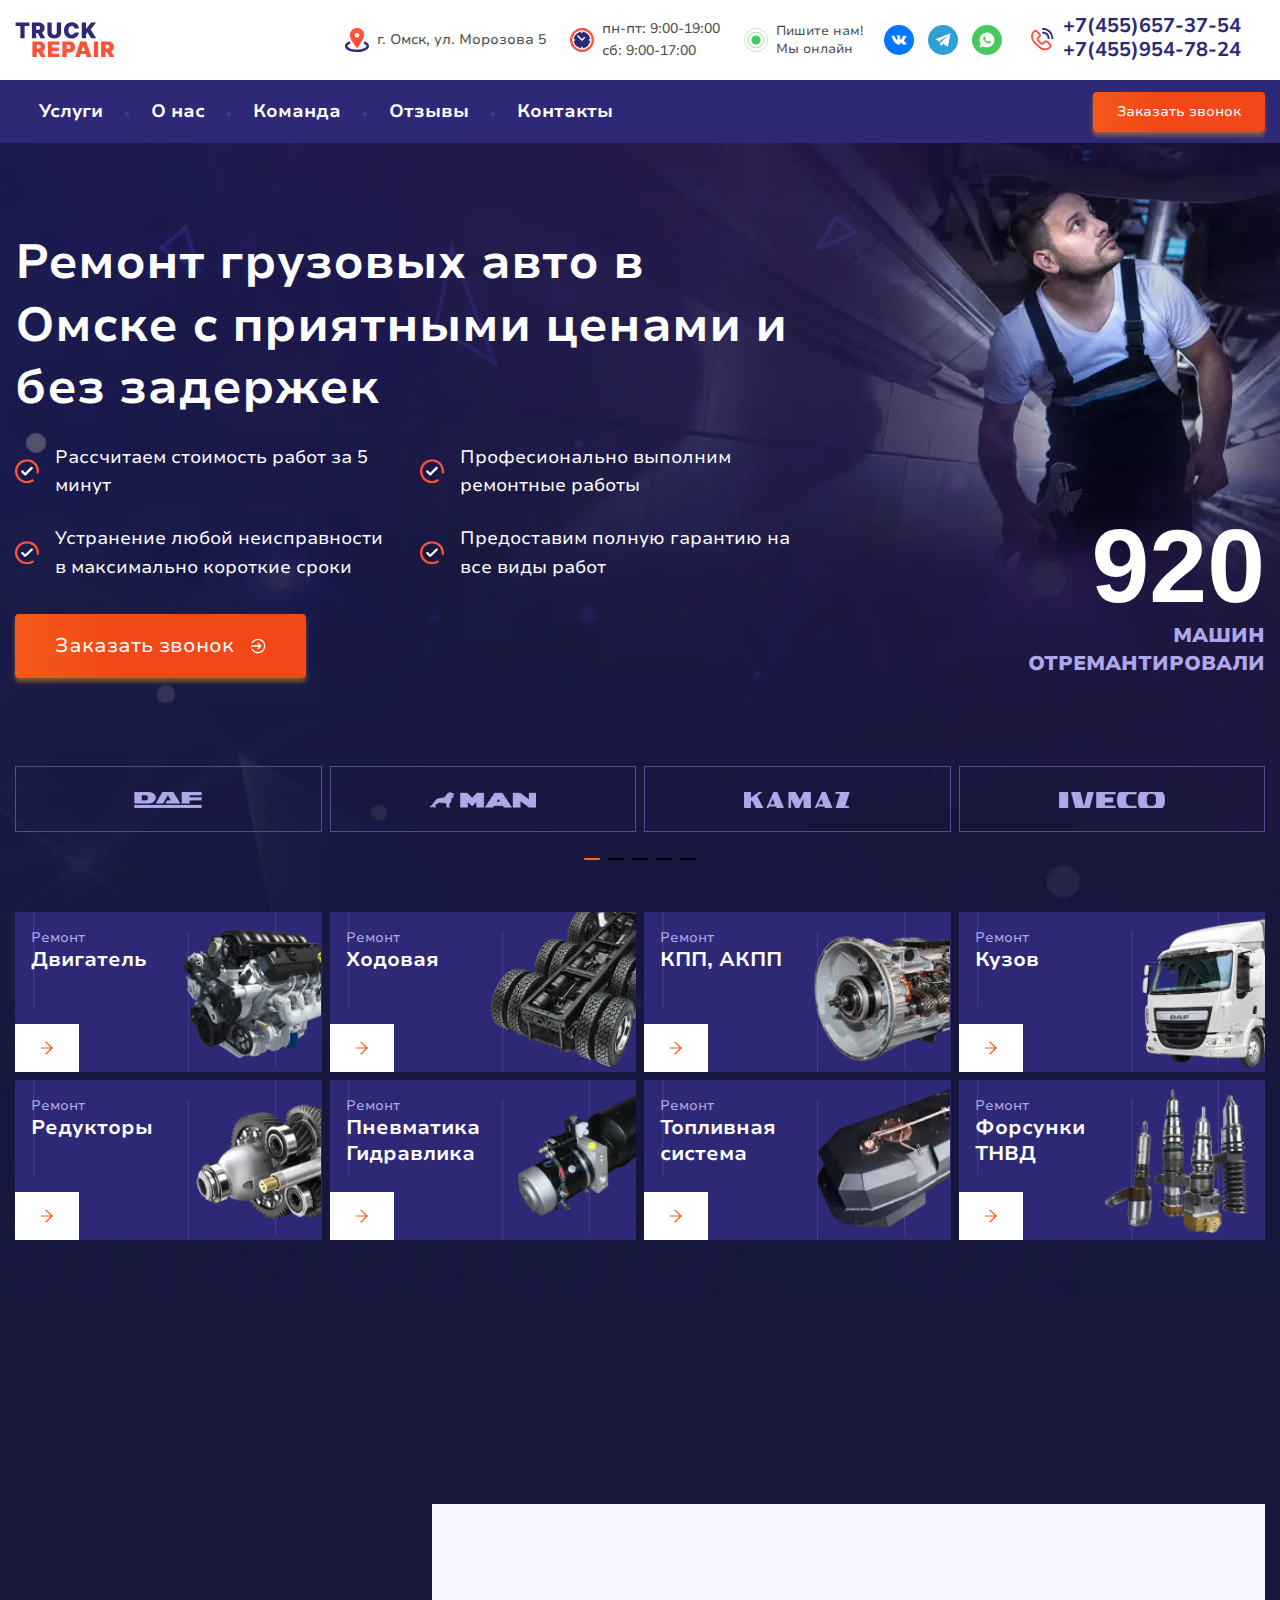
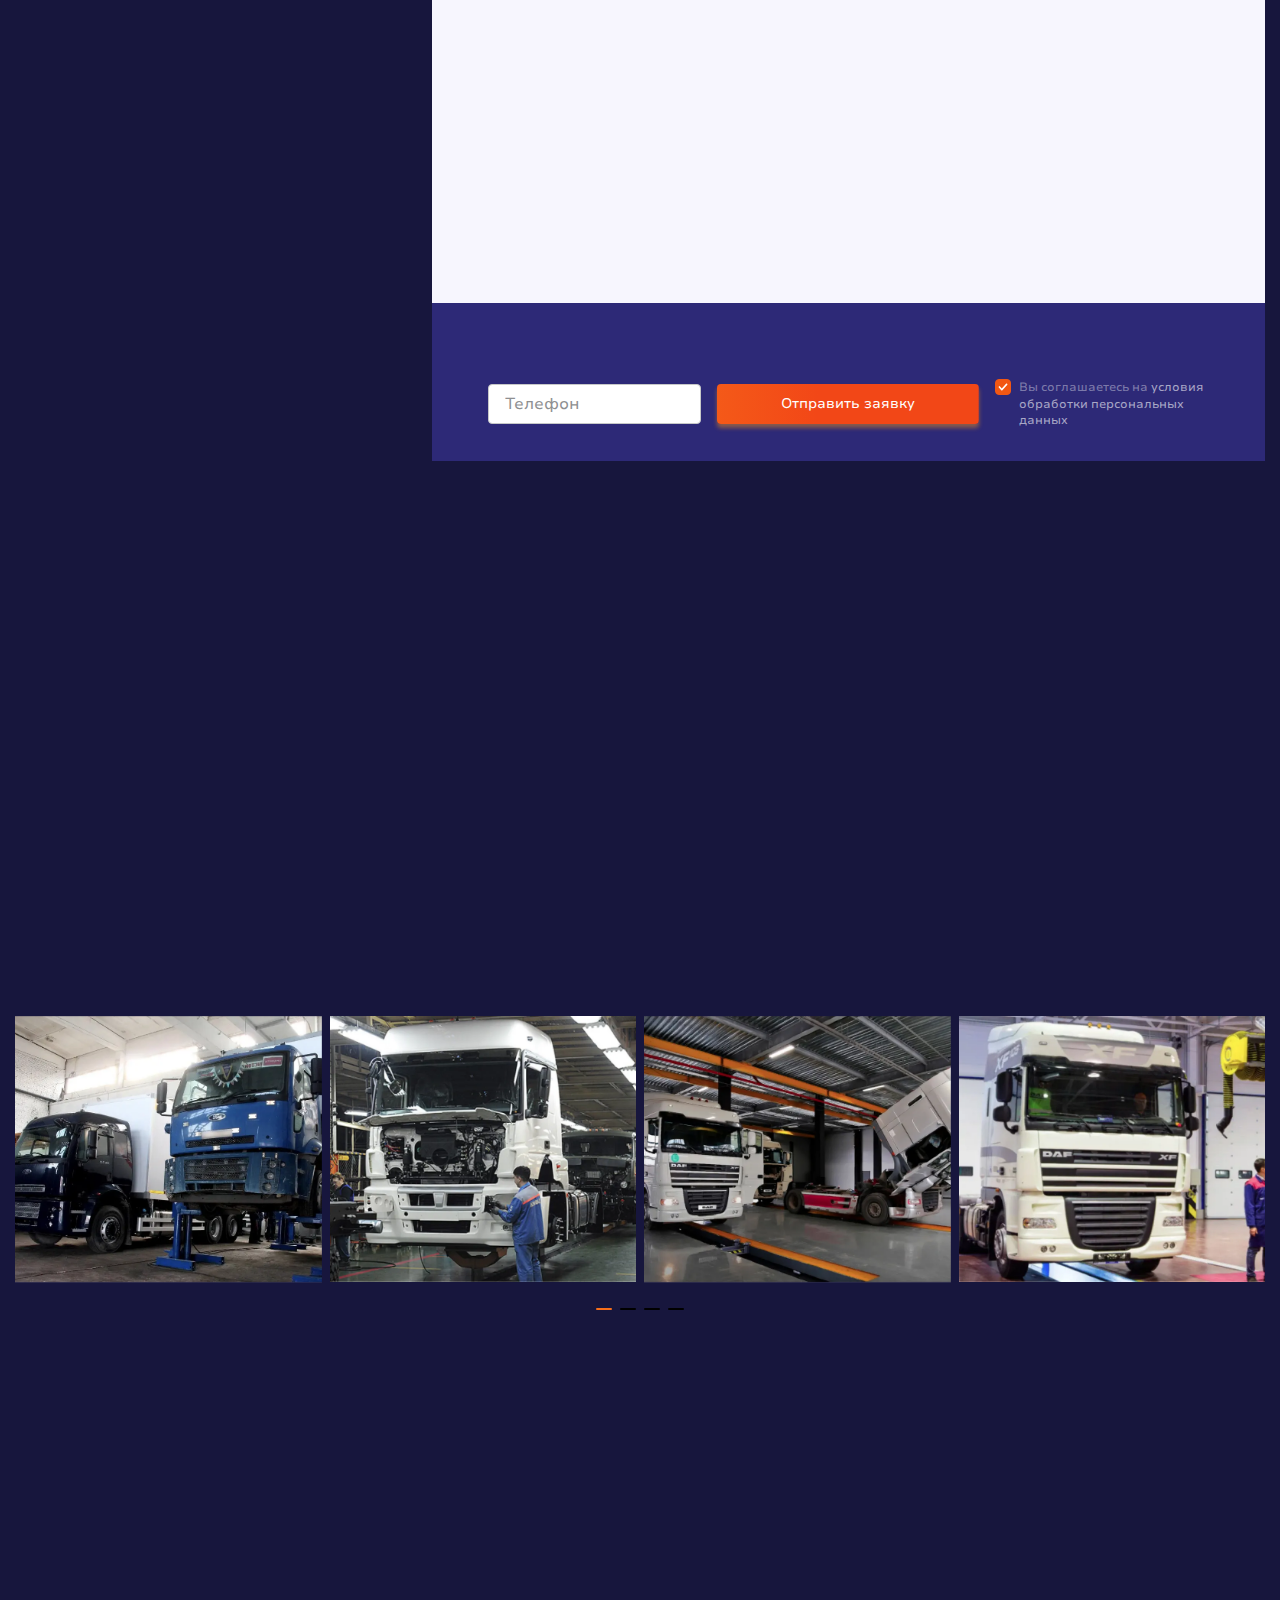
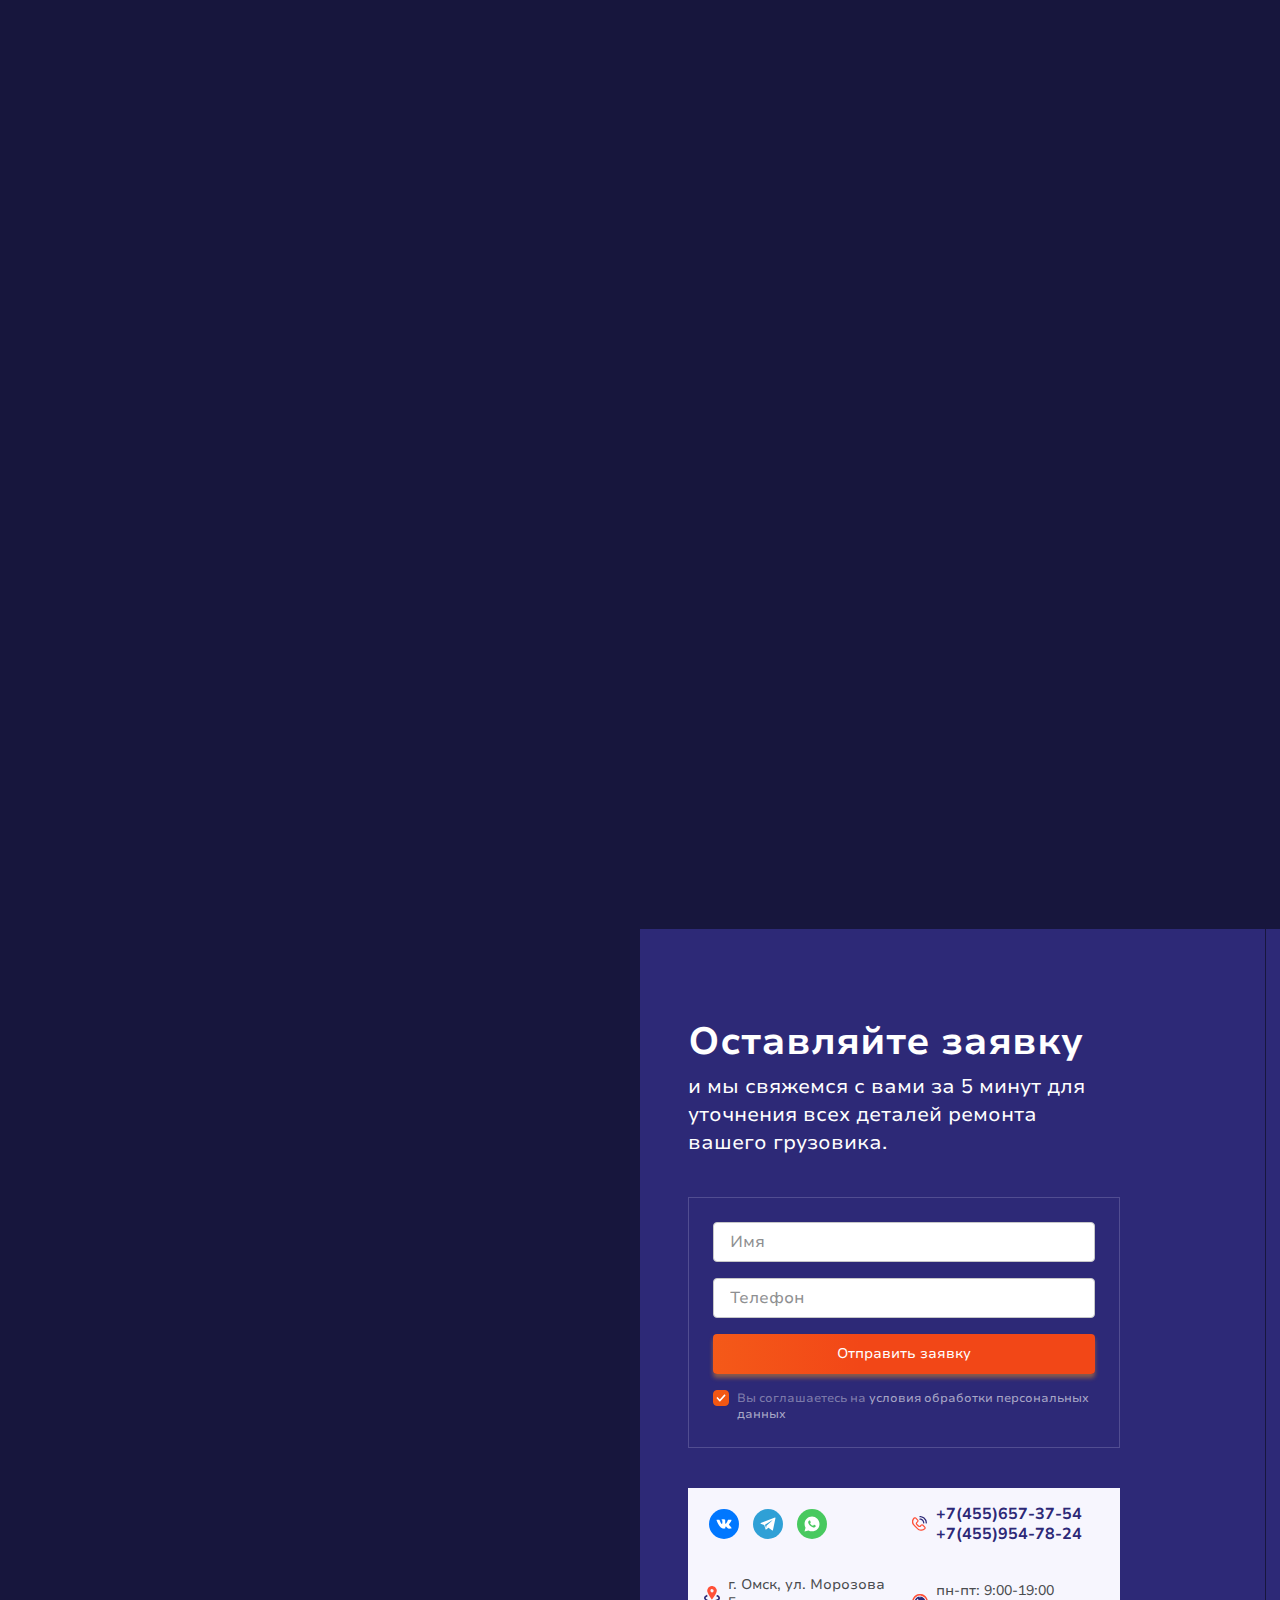
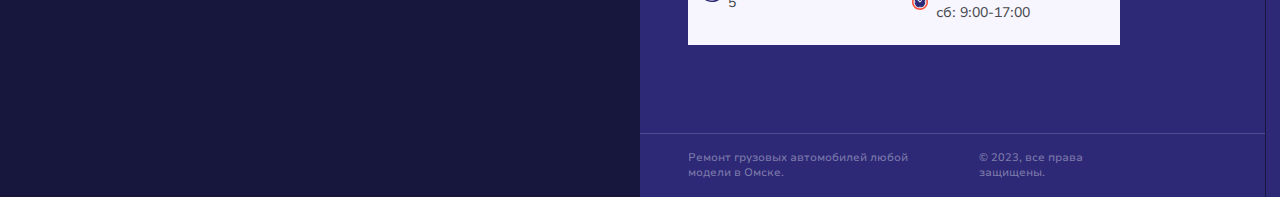
==== commit 7a35af65: "Add files via upload" ====
--- a/index.html
+++ b/index.html
@@ -3,7 +3,7 @@
 <head>
 	<meta charset="UTF-8">
 	<meta name="viewport" content="width=device-width, initial-scale=1.0">
-	<link rel="stylesheet" href="css/style.min.css?_v=20240117174048">
+	<link rel="stylesheet" href="css/style.min.css?_v=20240118101954">
 
 	<title>«Truck Repair» — Реомнт грузовиков в Омске</title>
 
@@ -641,7 +641,7 @@
 						<div class="swiper-slide">
 							<div class="service__slider-pic">
 								<a href="img/pic/portfolio/1-big.jpg" data-fancybox="gallery">
-									<picture><source srcset="img/pic/portfolio/1-mini.webp" type="image/webp"><img src="img/pic/portfolio/1-mini.jpg" alt="pic"></picture>
+									<picture><source srcset="img/pic/portfolio/1-mini.webp" type="image/webp"><img src="img/pic/portfolio/1-mini.jpg" width="441" height="384" alt="pic"></picture>
 								</a>
 							</div>
 						</div>
@@ -649,7 +649,7 @@
 						<div class="swiper-slide">
 							<div class="service__slider-pic">
 								<a href="img/pic/portfolio/2-big.jpg" data-fancybox="gallery">
-									<picture><source srcset="img/pic/portfolio/2-mini.webp" type="image/webp"><img src="img/pic/portfolio/2-mini.jpg" alt="pic"></picture>
+									<picture><source srcset="img/pic/portfolio/2-mini.webp" type="image/webp"><img src="img/pic/portfolio/2-mini.jpg" width="441" height="384" alt="pic"></picture>
 								</a>
 							</div>
 						</div>
@@ -657,7 +657,7 @@
 						<div class="swiper-slide">
 							<div class="service__slider-pic">
 								<a href="img/pic/portfolio/3-big.jpg" data-fancybox="gallery">
-									<picture><source srcset="img/pic/portfolio/3-mini.webp" type="image/webp"><img src="img/pic/portfolio/3-mini.jpg" alt="pic"></picture>
+									<picture><source srcset="img/pic/portfolio/3-mini.webp" type="image/webp"><img src="img/pic/portfolio/3-mini.jpg" width="441" height="384" alt="pic"></picture>
 								</a>
 							</div>
 						</div>
@@ -665,7 +665,7 @@
 						<div class="swiper-slide">
 							<div class="service__slider-pic">
 								<a href="img/pic/portfolio/4-big.jpg" data-fancybox="gallery">
-									<picture><source srcset="img/pic/portfolio/4-mini.webp" type="image/webp"><img src="img/pic/portfolio/4-mini.jpg" alt="pic"></picture>
+									<picture><source srcset="img/pic/portfolio/4-mini.webp" type="image/webp"><img src="img/pic/portfolio/4-mini.jpg" width="441" height="384" alt="pic"></picture>
 								</a>
 							</div>
 						</div>
@@ -673,7 +673,7 @@
 						<div class="swiper-slide">
 							<div class="service__slider-pic">
 								<a href="img/pic/portfolio/5-big.jpg" data-fancybox="gallery">
-									<picture><source srcset="img/pic/portfolio/5-mini.webp" type="image/webp"><img src="img/pic/portfolio/5-mini.jpg" alt="pic"></picture>
+									<picture><source srcset="img/pic/portfolio/5-mini.webp" type="image/webp"><img src="img/pic/portfolio/5-mini.jpg" width="441" height="384" alt="pic"></picture>
 								</a>
 							</div>
 						</div>
@@ -681,7 +681,7 @@
 						<div class="swiper-slide">
 							<div class="service__slider-pic">
 								<a href="img/pic/portfolio/6-big.jpg" data-fancybox="gallery">
-									<picture><source srcset="img/pic/portfolio/6-mini.webp" type="image/webp"><img src="img/pic/portfolio/6-mini.jpg" alt="pic"></picture>
+									<picture><source srcset="img/pic/portfolio/6-mini.webp" type="image/webp"><img src="img/pic/portfolio/6-mini.jpg" width="441" height="384" alt="pic"></picture>
 								</a>
 							</div>
 						</div>
@@ -689,7 +689,7 @@
 						<div class="swiper-slide">
 							<div class="service__slider-pic">
 								<a href="img/pic/portfolio/7-big.jpg" data-fancybox="gallery">
-									<picture><source srcset="img/pic/portfolio/7-mini.webp" type="image/webp"><img src="img/pic/portfolio/7-mini.jpg" alt="pic"></picture>
+									<picture><source srcset="img/pic/portfolio/7-mini.webp" type="image/webp"><img src="img/pic/portfolio/7-mini.jpg" width="441" height="384" alt="pic"></picture>
 								</a>
 							</div>
 						</div>
@@ -751,7 +751,9 @@
 										<div class="shw-mre__con j-shw-mre-con">
 											<p class="teammate__card-quote-txt">Еще ребенком с отцом любил перебирать
 												мотор машин или мотоциклов. Поэтому для
-												меня нет проблем привести в порядок любой движок.
+												меня нет проблем привести в порядок любой движок, который мне только
+												попадется. Ведь я разбираюсь почти во всем, а в чем не разбираюсь,
+												разберусь.
 											</p>
 										</div>
 										<a href="#" class="teammate__card-btn shm-mre__btn j-shw-mre-btn">Раскрыть</a>
@@ -768,12 +770,12 @@
 									<div class="teammate__card-top">
 										<div class="teammate__card-name">
 											<div class="c-n-top">
-												<p>Константин</p>
-												<span>28 лет</span>
+												<p>Рамиз</p>
+												<span>24 лет</span>
 											</div>
 											<div class="c-n-btm">
-												<p>Механик-диагност</p>
-												<span>6 лет</span>
+												<p>Старший механик</p>
+												<span>16 лет</span>
 											</div>
 										</div>
 										<div class="teammate__card-pic">
@@ -784,9 +786,10 @@
 									</div>
 									<div class="teammate__card-quote shw-mre">
 										<div class="shw-mre__con j-shw-mre-con">
-											<p class="teammate__card-quote-txt">Еще ребенком с отцом любил перебирать
-												мотор машин или мотоциклов. Поэтому для
-												меня нет проблем привести в порядок любой движок.
+											<p class="teammate__card-quote-txt">Справлюсь с любой задачей, организую все
+												от начала до конца, делаю работу на совсемть, сказал сделал мое кредо.
+												Не знаю слов «не знаю», хотя нет, знаю, только что же сказал его... в
+												общем не знаю если что-то разберусь.
 											</p>
 										</div>
 										<a href="#" class="teammate__card-btn shm-mre__btn j-shw-mre-btn">Раскрыть</a>
@@ -803,12 +806,12 @@
 									<div class="teammate__card-top">
 										<div class="teammate__card-name">
 											<div class="c-n-top">
-												<p>Константин</p>
-												<span>28 лет</span>
+												<p>Влад</p>
+												<span>31 лет</span>
 											</div>
 											<div class="c-n-btm">
-												<p>Механик-диагност</p>
-												<span>6 лет</span>
+												<p>Механик 3 разряд</p>
+												<span>12 лет</span>
 											</div>
 										</div>
 										<div class="teammate__card-pic">
@@ -819,9 +822,11 @@
 									</div>
 									<div class="teammate__card-quote shw-mre">
 										<div class="shw-mre__con j-shw-mre-con">
-											<p class="teammate__card-quote-txt">Еще ребенком с отцом любил перебирать
-												мотор машин или мотоциклов. Поэтому для
-												меня нет проблем привести в порядок любой движок.
+											<p class="teammate__card-quote-txt">Умею разбираться в любых механизмах,
+												ведь я механик. А это значит что я умею разбираться в любых механизмах,
+												ведь я механик, а это значит, что смогу разобраться в любом механизме,
+												ведь я механик, а механики разбираются в любых механизмах, ведь я
+												механик...
 											</p>
 										</div>
 										<a href="#" class="teammate__card-btn shm-mre__btn j-shw-mre-btn">Раскрыть</a>
@@ -838,12 +843,12 @@
 									<div class="teammate__card-top">
 										<div class="teammate__card-name">
 											<div class="c-n-top">
-												<p>Константин</p>
-												<span>28 лет</span>
+												<p>Дмитрий</p>
+												<span>39 лет</span>
 											</div>
 											<div class="c-n-btm">
-												<p>Механик-диагност</p>
-												<span>6 лет</span>
+												<p>Мастер приемщик</p>
+												<span>20 лет</span>
 											</div>
 										</div>
 										<div class="teammate__card-pic">
@@ -854,9 +859,11 @@
 									</div>
 									<div class="teammate__card-quote shw-mre">
 										<div class="shw-mre__con j-shw-mre-con">
-											<p class="teammate__card-quote-txt">Еще ребенком с отцом любил перебирать
-												мотор машин или мотоциклов. Поэтому для
-												меня нет проблем привести в порядок любой движок.
+											<p class="teammate__card-quote-txt">В своей работе я всегда полагаюсь на
+												работу. Чтобы делать все в срок, нужно просто уложиться во время. Всегда
+												ведем список дел, чтобы следовать списку дел. В нашем сервисе всегда
+												царит порядок, ведь мы наводим порядок. С клиентами честны, потому что
+												мы честные и так далее, логика понятна.
 											</p>
 										</div>
 										<a href="#" class="teammate__card-btn shm-mre__btn j-shw-mre-btn">Раскрыть</a>
@@ -1216,12 +1223,12 @@
 			</div>
 
 			<nav class="navofc__elements">
-				<a href="index.html">Главная</a>
-				<a href="#2">Услуги</a>
-				<a href="#3">О нас</a>
-				<a href="#4">Команда</a>
-				<a href="#5">Отзывы</a>
-				<a href="#6">Контакты</a>
+				<a data-scroll href="index.html">Главная</a>
+				<a data-scroll href="#services">Услуги</a>
+				<a data-scroll href="#about">О нас</a>
+				<a data-scroll href="#team">Команда</a>
+				<a data-scroll href="#reviews">Отзывы</a>
+				<a data-scroll href="#contacts">Контакты</a>
 			</nav>
 		</div>
 
@@ -1373,9 +1380,9 @@
 </div>
 
 
-	<script src="https://api-maps.yandex.ru/2.1/?apikey=038f75a4-dd2c-4596-9e17-1846787c80ac&lang=ru_RU&_v=20240117174048"></script>
-
-<script src="js/script.min.js?_v=20240117174048"></script>
+	<script src="https://api-maps.yandex.ru/2.1/?apikey=038f75a4-dd2c-4596-9e17-1846787c80ac&lang=ru_RU&_v=20240118101954"></script>
+
+<script src="js/script.min.js?_v=20240118101954"></script>
 
 
 </body>
--- a/css/style.min.css
+++ b/css/style.min.css
@@ -4,4 +4,4 @@
  * Licensed under the Hippocratic License 2.1 - http://firstdonoharm.dev
  *
  * Copyright (c) 2022 Animate.css
- */:root{--animate-duration:1s;--animate-delay:1s;--animate-repeat:1}.animate__animated{-webkit-animation-duration:1s;animation-duration:1s;-webkit-animation-duration:var(--animate-duration);animation-duration:var(--animate-duration);-webkit-animation-fill-mode:both;animation-fill-mode:both}.animate__animated.animate__infinite{-webkit-animation-iteration-count:infinite;animation-iteration-count:infinite}.animate__animated.animate__repeat-1{-webkit-animation-iteration-count:1;animation-iteration-count:1;-webkit-animation-iteration-count:var(--animate-repeat);animation-iteration-count:var(--animate-repeat)}.animate__animated.animate__repeat-2{-webkit-animation-iteration-count:2;animation-iteration-count:2;-webkit-animation-iteration-count:calc(var(--animate-repeat) * 2);animation-iteration-count:calc(var(--animate-repeat) * 2)}.animate__animated.animate__repeat-3{-webkit-animation-iteration-count:3;animation-iteration-count:3;-webkit-animation-iteration-count:calc(var(--animate-repeat) * 3);animation-iteration-count:calc(var(--animate-repeat) * 3)}.animate__animated.animate__delay-1s{-webkit-animation-delay:1s;animation-delay:1s;-webkit-animation-delay:var(--animate-delay);animation-delay:var(--animate-delay)}.animate__animated.animate__delay-2s{-webkit-animation-delay:2s;animation-delay:2s;-webkit-animation-delay:calc(var(--animate-delay) * 2);animation-delay:calc(var(--animate-delay) * 2)}.animate__animated.animate__delay-3s{-webkit-animation-delay:3s;animation-delay:3s;-webkit-animation-delay:calc(var(--animate-delay) * 3);animation-delay:calc(var(--animate-delay) * 3)}.animate__animated.animate__delay-4s{-webkit-animation-delay:4s;animation-delay:4s;-webkit-animation-delay:calc(var(--animate-delay) * 4);animation-delay:calc(var(--animate-delay) * 4)}.animate__animated.animate__delay-5s{-webkit-animation-delay:5s;animation-delay:5s;-webkit-animation-delay:calc(var(--animate-delay) * 5);animation-delay:calc(var(--animate-delay) * 5)}.animate__animated.animate__faster{-webkit-animation-duration:.5s;animation-duration:.5s;-webkit-animation-duration:calc(var(--animate-duration)/ 2);animation-duration:calc(var(--animate-duration)/ 2)}.animate__animated.animate__fast{-webkit-animation-duration:.8s;animation-duration:.8s;-webkit-animation-duration:calc(var(--animate-duration) * .8);animation-duration:calc(var(--animate-duration) * .8)}.animate__animated.animate__slow{-webkit-animation-duration:2s;animation-duration:2s;-webkit-animation-duration:calc(var(--animate-duration) * 2);animation-duration:calc(var(--animate-duration) * 2)}.animate__animated.animate__slower{-webkit-animation-duration:3s;animation-duration:3s;-webkit-animation-duration:calc(var(--animate-duration) * 3);animation-duration:calc(var(--animate-duration) * 3)}@-webkit-keyframes fadeIn{from{opacity:0}to{opacity:1}}@keyframes fadeIn{from{opacity:0}to{opacity:1}}.animate__fadeIn{-webkit-animation-name:fadeIn;animation-name:fadeIn}@-webkit-keyframes fadeInDown{from{opacity:0;-webkit-transform:translate3d(0,-100%,0);transform:translate3d(0,-100%,0)}to{opacity:1;-webkit-transform:translate3d(0,0,0);transform:translate3d(0,0,0)}}@keyframes fadeInDown{from{opacity:0;-webkit-transform:translate3d(0,-100%,0);transform:translate3d(0,-100%,0)}to{opacity:1;-webkit-transform:translate3d(0,0,0);transform:translate3d(0,0,0)}}.animate__fadeInDown{-webkit-animation-name:fadeInDown;animation-name:fadeInDown}@-webkit-keyframes fadeInDownBig{from{opacity:0;-webkit-transform:translate3d(0,-2000px,0);transform:translate3d(0,-2000px,0)}to{opacity:1;-webkit-transform:translate3d(0,0,0);transform:translate3d(0,0,0)}}@keyframes fadeInDownBig{from{opacity:0;-webkit-transform:translate3d(0,-2000px,0);transform:translate3d(0,-2000px,0)}to{opacity:1;-webkit-transform:translate3d(0,0,0);transform:translate3d(0,0,0)}}.animate__fadeInDownBig{-webkit-animation-name:fadeInDownBig;animation-name:fadeInDownBig}@-webkit-keyframes fadeInLeft{from{opacity:0;-webkit-transform:translate3d(-100%,0,0);transform:translate3d(-100%,0,0)}to{opacity:1;-webkit-transform:translate3d(0,0,0);transform:translate3d(0,0,0)}}@keyframes fadeInLeft{from{opacity:0;-webkit-transform:translate3d(-100%,0,0);transform:translate3d(-100%,0,0)}to{opacity:1;-webkit-transform:translate3d(0,0,0);transform:translate3d(0,0,0)}}.animate__fadeInLeft{-webkit-animation-name:fadeInLeft;animation-name:fadeInLeft}@-webkit-keyframes fadeInLeftBig{from{opacity:0;-webkit-transform:translate3d(-2000px,0,0);transform:translate3d(-2000px,0,0)}to{opacity:1;-webkit-transform:translate3d(0,0,0);transform:translate3d(0,0,0)}}@keyframes fadeInLeftBig{from{opacity:0;-webkit-transform:translate3d(-2000px,0,0);transform:translate3d(-2000px,0,0)}to{opacity:1;-webkit-transform:translate3d(0,0,0);transform:translate3d(0,0,0)}}.animate__fadeInLeftBig{-webkit-animation-name:fadeInLeftBig;animation-name:fadeInLeftBig}@-webkit-keyframes fadeInRight{from{opacity:0;-webkit-transform:translate3d(100%,0,0);transform:translate3d(100%,0,0)}to{opacity:1;-webkit-transform:translate3d(0,0,0);transform:translate3d(0,0,0)}}@keyframes fadeInRight{from{opacity:0;-webkit-transform:translate3d(100%,0,0);transform:translate3d(100%,0,0)}to{opacity:1;-webkit-transform:translate3d(0,0,0);transform:translate3d(0,0,0)}}.animate__fadeInRight{-webkit-animation-name:fadeInRight;animation-name:fadeInRight}@-webkit-keyframes fadeInRightBig{from{opacity:0;-webkit-transform:translate3d(2000px,0,0);transform:translate3d(2000px,0,0)}to{opacity:1;-webkit-transform:translate3d(0,0,0);transform:translate3d(0,0,0)}}@keyframes fadeInRightBig{from{opacity:0;-webkit-transform:translate3d(2000px,0,0);transform:translate3d(2000px,0,0)}to{opacity:1;-webkit-transform:translate3d(0,0,0);transform:translate3d(0,0,0)}}.animate__fadeInRightBig{-webkit-animation-name:fadeInRightBig;animation-name:fadeInRightBig}@-webkit-keyframes fadeInUp{from{opacity:0;-webkit-transform:translate3d(0,100%,0);transform:translate3d(0,100%,0)}to{opacity:1;-webkit-transform:translate3d(0,0,0);transform:translate3d(0,0,0)}}@keyframes fadeInUp{from{opacity:0;-webkit-transform:translate3d(0,100%,0);transform:translate3d(0,100%,0)}to{opacity:1;-webkit-transform:translate3d(0,0,0);transform:translate3d(0,0,0)}}.animate__fadeInUp{-webkit-animation-name:fadeInUp;animation-name:fadeInUp}@-webkit-keyframes fadeInUpBig{from{opacity:0;-webkit-transform:translate3d(0,2000px,0);transform:translate3d(0,2000px,0)}to{opacity:1;-webkit-transform:translate3d(0,0,0);transform:translate3d(0,0,0)}}@keyframes fadeInUpBig{from{opacity:0;-webkit-transform:translate3d(0,2000px,0);transform:translate3d(0,2000px,0)}to{opacity:1;-webkit-transform:translate3d(0,0,0);transform:translate3d(0,0,0)}}.animate__fadeInUpBig{-webkit-animation-name:fadeInUpBig;animation-name:fadeInUpBig}@-webkit-keyframes fadeInTopLeft{from{opacity:0;-webkit-transform:translate3d(-100%,-100%,0);transform:translate3d(-100%,-100%,0)}to{opacity:1;-webkit-transform:translate3d(0,0,0);transform:translate3d(0,0,0)}}@keyframes fadeInTopLeft{from{opacity:0;-webkit-transform:translate3d(-100%,-100%,0);transform:translate3d(-100%,-100%,0)}to{opacity:1;-webkit-transform:translate3d(0,0,0);transform:translate3d(0,0,0)}}.animate__fadeInTopLeft{-webkit-animation-name:fadeInTopLeft;animation-name:fadeInTopLeft}@-webkit-keyframes fadeInTopRight{from{opacity:0;-webkit-transform:translate3d(100%,-100%,0);transform:translate3d(100%,-100%,0)}to{opacity:1;-webkit-transform:translate3d(0,0,0);transform:translate3d(0,0,0)}}@keyframes fadeInTopRight{from{opacity:0;-webkit-transform:translate3d(100%,-100%,0);transform:translate3d(100%,-100%,0)}to{opacity:1;-webkit-transform:translate3d(0,0,0);transform:translate3d(0,0,0)}}.animate__fadeInTopRight{-webkit-animation-name:fadeInTopRight;animation-name:fadeInTopRight}@-webkit-keyframes fadeInBottomLeft{from{opacity:0;-webkit-transform:translate3d(-100%,100%,0);transform:translate3d(-100%,100%,0)}to{opacity:1;-webkit-transform:translate3d(0,0,0);transform:translate3d(0,0,0)}}@keyframes fadeInBottomLeft{from{opacity:0;-webkit-transform:translate3d(-100%,100%,0);transform:translate3d(-100%,100%,0)}to{opacity:1;-webkit-transform:translate3d(0,0,0);transform:translate3d(0,0,0)}}.animate__fadeInBottomLeft{-webkit-animation-name:fadeInBottomLeft;animation-name:fadeInBottomLeft}@-webkit-keyframes fadeInBottomRight{from{opacity:0;-webkit-transform:translate3d(100%,100%,0);transform:translate3d(100%,100%,0)}to{opacity:1;-webkit-transform:translate3d(0,0,0);transform:translate3d(0,0,0)}}@keyframes fadeInBottomRight{from{opacity:0;-webkit-transform:translate3d(100%,100%,0);transform:translate3d(100%,100%,0)}to{opacity:1;-webkit-transform:translate3d(0,0,0);transform:translate3d(0,0,0)}}.animate__fadeInBottomRight{-webkit-animation-name:fadeInBottomRight;animation-name:fadeInBottomRight}@-webkit-keyframes fadeOut{from{opacity:1}to{opacity:0}}@keyframes fadeOut{from{opacity:1}to{opacity:0}}.animate__fadeOut{-webkit-animation-name:fadeOut;animation-name:fadeOut}@-webkit-keyframes fadeOutDown{from{opacity:1}to{opacity:0;-webkit-transform:translate3d(0,100%,0);transform:translate3d(0,100%,0)}}@keyframes fadeOutDown{from{opacity:1}to{opacity:0;-webkit-transform:translate3d(0,100%,0);transform:translate3d(0,100%,0)}}.animate__fadeOutDown{-webkit-animation-name:fadeOutDown;animation-name:fadeOutDown}@-webkit-keyframes fadeOutDownBig{from{opacity:1}to{opacity:0;-webkit-transform:translate3d(0,2000px,0);transform:translate3d(0,2000px,0)}}@keyframes fadeOutDownBig{from{opacity:1}to{opacity:0;-webkit-transform:translate3d(0,2000px,0);transform:translate3d(0,2000px,0)}}.animate__fadeOutDownBig{-webkit-animation-name:fadeOutDownBig;animation-name:fadeOutDownBig}@-webkit-keyframes fadeOutLeft{from{opacity:1}to{opacity:0;-webkit-transform:translate3d(-100%,0,0);transform:translate3d(-100%,0,0)}}@keyframes fadeOutLeft{from{opacity:1}to{opacity:0;-webkit-transform:translate3d(-100%,0,0);transform:translate3d(-100%,0,0)}}.animate__fadeOutLeft{-webkit-animation-name:fadeOutLeft;animation-name:fadeOutLeft}@-webkit-keyframes fadeOutLeftBig{from{opacity:1}to{opacity:0;-webkit-transform:translate3d(-2000px,0,0);transform:translate3d(-2000px,0,0)}}@keyframes fadeOutLeftBig{from{opacity:1}to{opacity:0;-webkit-transform:translate3d(-2000px,0,0);transform:translate3d(-2000px,0,0)}}.animate__fadeOutLeftBig{-webkit-animation-name:fadeOutLeftBig;animation-name:fadeOutLeftBig}@-webkit-keyframes fadeOutRight{from{opacity:1}to{opacity:0;-webkit-transform:translate3d(100%,0,0);transform:translate3d(100%,0,0)}}@keyframes fadeOutRight{from{opacity:1}to{opacity:0;-webkit-transform:translate3d(100%,0,0);transform:translate3d(100%,0,0)}}.animate__fadeOutRight{-webkit-animation-name:fadeOutRight;animation-name:fadeOutRight}@-webkit-keyframes fadeOutRightBig{from{opacity:1}to{opacity:0;-webkit-transform:translate3d(2000px,0,0);transform:translate3d(2000px,0,0)}}@keyframes fadeOutRightBig{from{opacity:1}to{opacity:0;-webkit-transform:translate3d(2000px,0,0);transform:translate3d(2000px,0,0)}}.animate__fadeOutRightBig{-webkit-animation-name:fadeOutRightBig;animation-name:fadeOutRightBig}@-webkit-keyframes fadeOutUp{from{opacity:1}to{opacity:0;-webkit-transform:translate3d(0,-100%,0);transform:translate3d(0,-100%,0)}}@keyframes fadeOutUp{from{opacity:1}to{opacity:0;-webkit-transform:translate3d(0,-100%,0);transform:translate3d(0,-100%,0)}}.animate__fadeOutUp{-webkit-animation-name:fadeOutUp;animation-name:fadeOutUp}@-webkit-keyframes fadeOutUpBig{from{opacity:1}to{opacity:0;-webkit-transform:translate3d(0,-2000px,0);transform:translate3d(0,-2000px,0)}}@keyframes fadeOutUpBig{from{opacity:1}to{opacity:0;-webkit-transform:translate3d(0,-2000px,0);transform:translate3d(0,-2000px,0)}}.animate__fadeOutUpBig{-webkit-animation-name:fadeOutUpBig;animation-name:fadeOutUpBig}@-webkit-keyframes fadeOutTopLeft{from{opacity:1;-webkit-transform:translate3d(0,0,0);transform:translate3d(0,0,0)}to{opacity:0;-webkit-transform:translate3d(-100%,-100%,0);transform:translate3d(-100%,-100%,0)}}@keyframes fadeOutTopLeft{from{opacity:1;-webkit-transform:translate3d(0,0,0);transform:translate3d(0,0,0)}to{opacity:0;-webkit-transform:translate3d(-100%,-100%,0);transform:translate3d(-100%,-100%,0)}}.animate__fadeOutTopLeft{-webkit-animation-name:fadeOutTopLeft;animation-name:fadeOutTopLeft}@-webkit-keyframes fadeOutTopRight{from{opacity:1;-webkit-transform:translate3d(0,0,0);transform:translate3d(0,0,0)}to{opacity:0;-webkit-transform:translate3d(100%,-100%,0);transform:translate3d(100%,-100%,0)}}@keyframes fadeOutTopRight{from{opacity:1;-webkit-transform:translate3d(0,0,0);transform:translate3d(0,0,0)}to{opacity:0;-webkit-transform:translate3d(100%,-100%,0);transform:translate3d(100%,-100%,0)}}.animate__fadeOutTopRight{-webkit-animation-name:fadeOutTopRight;animation-name:fadeOutTopRight}@-webkit-keyframes fadeOutBottomRight{from{opacity:1;-webkit-transform:translate3d(0,0,0);transform:translate3d(0,0,0)}to{opacity:0;-webkit-transform:translate3d(100%,100%,0);transform:translate3d(100%,100%,0)}}@keyframes fadeOutBottomRight{from{opacity:1;-webkit-transform:translate3d(0,0,0);transform:translate3d(0,0,0)}to{opacity:0;-webkit-transform:translate3d(100%,100%,0);transform:translate3d(100%,100%,0)}}.animate__fadeOutBottomRight{-webkit-animation-name:fadeOutBottomRight;animation-name:fadeOutBottomRight}@-webkit-keyframes fadeOutBottomLeft{from{opacity:1;-webkit-transform:translate3d(0,0,0);transform:translate3d(0,0,0)}to{opacity:0;-webkit-transform:translate3d(-100%,100%,0);transform:translate3d(-100%,100%,0)}}@keyframes fadeOutBottomLeft{from{opacity:1;-webkit-transform:translate3d(0,0,0);transform:translate3d(0,0,0)}to{opacity:0;-webkit-transform:translate3d(-100%,100%,0);transform:translate3d(-100%,100%,0)}}.animate__fadeOutBottomLeft{-webkit-animation-name:fadeOutBottomLeft;animation-name:fadeOutBottomLeft}@-webkit-keyframes ani-slideInRight{0%{opacity:0;-webkit-transform:translateX(100%);transform:translateX(100%)}100%{opacity:1;-webkit-transform:translateX(0);transform:translateX(0)}}@keyframes ani-slideInRight{0%{opacity:0;-webkit-transform:translateX(100%);transform:translateX(100%)}100%{opacity:1;-webkit-transform:translateX(0);transform:translateX(0)}}.ani-slideInRight{-webkit-animation-name:ani-slideInRight;animation-name:ani-slideInRight;-webkit-animation-duration:.3s;animation-duration:.3s;-webkit-animation-delay:.1s;animation-delay:.1s;-webkit-animation-fill-mode:forwards;animation-fill-mode:forwards;Animation-iteration-count:1;-webkit-animation-timing-function:ease;animation-timing-function:ease;-webkit-animation-direction:normal;animation-direction:normal}@-webkit-keyframes ani-slideOutRight{0%{opacity:0;-webkit-transform:translateX(0);transform:translateX(0)}100%{opacity:1;-webkit-transform:translateX(100%);transform:translateX(100%)}}@keyframes ani-slideOutRight{0%{opacity:0;-webkit-transform:translateX(0);transform:translateX(0)}100%{opacity:1;-webkit-transform:translateX(100%);transform:translateX(100%)}}.ani-slideOutRight{-webkit-animation-name:ani-slideOutRight;animation-name:ani-slideOutRight;-webkit-animation-duration:.3s;animation-duration:.3s;-webkit-animation-delay:.1s;animation-delay:.1s;-webkit-animation-fill-mode:forwards;animation-fill-mode:forwards;Animation-iteration-count:1;-webkit-animation-timing-function:ease;animation-timing-function:ease;-webkit-animation-direction:normal;animation-direction:normal}@-webkit-keyframes ani-slideInLeft{0%{opacity:0;-webkit-transform:translateX(-100%);transform:translateX(-100%)}100%{opacity:1;-webkit-transform:translateX(0);transform:translateX(0)}}@keyframes ani-slideInLeft{0%{opacity:0;-webkit-transform:translateX(-100%);transform:translateX(-100%)}100%{opacity:1;-webkit-transform:translateX(0);transform:translateX(0)}}.ani-slideInLeft{-webkit-animation-name:ani-slideInLeft;animation-name:ani-slideInLeft;-webkit-animation-duration:.3s;animation-duration:.3s;-webkit-animation-delay:.1s;animation-delay:.1s;-webkit-animation-fill-mode:forwards;animation-fill-mode:forwards;Animation-iteration-count:1;-webkit-animation-timing-function:ease;animation-timing-function:ease;-webkit-animation-direction:normal;animation-direction:normal}@-webkit-keyframes ani-slideOutLeft{0%{opacity:0;-webkit-transform:translateX(0);transform:translateX(0)}100%{opacity:1;-webkit-transform:translateX(-100%);transform:translateX(-100%)}}@keyframes ani-slideOutLeft{0%{opacity:0;-webkit-transform:translateX(0);transform:translateX(0)}100%{opacity:1;-webkit-transform:translateX(-100%);transform:translateX(-100%)}}.ani-slideOutLeft{-webkit-animation-name:ani-slideOutLeft;animation-name:ani-slideOutLeft;-webkit-animation-duration:.3s;animation-duration:.3s;-webkit-animation-delay:.1s;animation-delay:.1s;-webkit-animation-fill-mode:forwards;animation-fill-mode:forwards;Animation-iteration-count:1;-webkit-animation-timing-function:ease;animation-timing-function:ease;-webkit-animation-direction:normal;animation-direction:normal}@-webkit-keyframes ani-slideInUp{0%{opacity:0;-webkit-transform:translateY(100%);transform:translateY(100%)}100%{opacity:1;-webkit-transform:translateY(0);transform:translateY(0)}}@keyframes ani-slideInUp{0%{opacity:0;-webkit-transform:translateY(100%);transform:translateY(100%)}100%{opacity:1;-webkit-transform:translateY(0);transform:translateY(0)}}.ani-slideInUp{-webkit-animation-name:ani-slideInUp;animation-name:ani-slideInUp;-webkit-animation-duration:.3s;animation-duration:.3s;-webkit-animation-delay:.1s;animation-delay:.1s;-webkit-animation-fill-mode:forwards;animation-fill-mode:forwards;Animation-iteration-count:1;-webkit-animation-timing-function:ease;animation-timing-function:ease;-webkit-animation-direction:normal;animation-direction:normal}@-webkit-keyframes ani-slideOutUp{0%{opacity:0;-webkit-transform:translateY(0);transform:translateY(0)}100%{opacity:1;-webkit-transform:translateY(-100%);transform:translateY(-100%)}}@keyframes ani-slideOutUp{0%{opacity:0;-webkit-transform:translateY(0);transform:translateY(0)}100%{opacity:1;-webkit-transform:translateY(-100%);transform:translateY(-100%)}}.ani-slideOutUp{-webkit-animation-name:ani-slideOutUp;animation-name:ani-slideOutUp;-webkit-animation-duration:.3s;animation-duration:.3s;-webkit-animation-delay:.1s;animation-delay:.1s;-webkit-animation-fill-mode:forwards;animation-fill-mode:forwards;Animation-iteration-count:1;-webkit-animation-timing-function:ease;animation-timing-function:ease;-webkit-animation-direction:normal;animation-direction:normal}@-webkit-keyframes ani-slideInDown{0%{opacity:0;-webkit-transform:translateY(-100%);transform:translateY(-100%)}100%{opacity:1;-webkit-transform:translateY(0);transform:translateY(0)}}@keyframes ani-slideInDown{0%{opacity:0;-webkit-transform:translateY(-100%);transform:translateY(-100%)}100%{opacity:1;-webkit-transform:translateY(0);transform:translateY(0)}}.ani-slideInDown{-webkit-animation-name:ani-slideInDown;animation-name:ani-slideInDown;-webkit-animation-duration:.3s;animation-duration:.3s;-webkit-animation-delay:.1s;animation-delay:.1s;-webkit-animation-fill-mode:forwards;animation-fill-mode:forwards;Animation-iteration-count:1;-webkit-animation-timing-function:ease;animation-timing-function:ease;-webkit-animation-direction:normal;animation-direction:normal}@-webkit-keyframes ani-slideOutDown{0%{opacity:0;-webkit-transform:translateY(0);transform:translateY(0)}100%{opacity:1;-webkit-transform:translateY(100%);transform:translateY(100%)}}@keyframes ani-slideOutDown{0%{opacity:0;-webkit-transform:translateY(0);transform:translateY(0)}100%{opacity:1;-webkit-transform:translateY(100%);transform:translateY(100%)}}.ani-slideOutDown{-webkit-animation-name:ani-slideOutDown;animation-name:ani-slideOutDown;-webkit-animation-duration:.3s;animation-duration:.3s;-webkit-animation-delay:.1s;animation-delay:.1s;-webkit-animation-fill-mode:forwards;animation-fill-mode:forwards;Animation-iteration-count:1;-webkit-animation-timing-function:ease;animation-timing-function:ease;-webkit-animation-direction:normal;animation-direction:normal}@-webkit-keyframes blink{from{opacity:1}to{opacity:0}}@keyframes blink{from{opacity:1}to{opacity:0}}.blink:before{position:absolute;width:8px;height:8px;top:44%;left:10%;content:0;border-radius:50%;background-color:#fff}.ic{position:relative;display:-webkit-box;display:-ms-flexbox;display:flex;-webkit-box-orient:horizontal;-webkit-box-direction:normal;-ms-flex-direction:row;flex-direction:row;-webkit-box-pack:center;-ms-flex-pack:center;justify-content:center;-webkit-box-align:center;-ms-flex-align:center;align-items:center;width:16px;height:16px;-ms-flex-negative:0;flex-shrink:0;background-repeat:no-repeat;background-size:contain;background-position:center}input[type=email],input[type=password],input[type=search],input[type=tel],input[type=text]{position:relative;width:100%;min-width:160px;height:inherit;padding:15px 16px;border-radius:4px;border:1px solid var(--gr8);font-family:NunitoSans,sans-serif;font-weight:400;font-size:16px;-webkit-appearance:none;-moz-appearance:none;appearance:none;-webkit-box-shadow:none;box-shadow:none;background-color:#fff;-webkit-transition:background-color .2s ease-in-out 0s,border-color .2s ease-in-out 0s,-webkit-box-shadow .2s ease-in-out 0s;transition:background-color .2s ease-in-out 0s,border-color .2s ease-in-out 0s,-webkit-box-shadow .2s ease-in-out 0s;transition:background-color .2s ease-in-out 0s,border-color .2s ease-in-out 0s,box-shadow .2s ease-in-out 0s;transition:background-color .2s ease-in-out 0s,border-color .2s ease-in-out 0s,box-shadow .2s ease-in-out 0s,-webkit-box-shadow .2s ease-in-out 0s;cursor:text;background-repeat:no-repeat;background-size:12px;background-position:right 16px center}input[type=email]::-webkit-input-placeholder,input[type=password]::-webkit-input-placeholder,input[type=search]::-webkit-input-placeholder,input[type=tel]::-webkit-input-placeholder,input[type=text]::-webkit-input-placeholder{color:var(--text-lgt3)}input[type=email]::-moz-placeholder,input[type=password]::-moz-placeholder,input[type=search]::-moz-placeholder,input[type=tel]::-moz-placeholder,input[type=text]::-moz-placeholder{color:var(--text-lgt3)}input[type=email]:-ms-input-placeholder,input[type=password]:-ms-input-placeholder,input[type=search]:-ms-input-placeholder,input[type=tel]:-ms-input-placeholder,input[type=text]:-ms-input-placeholder{color:var(--text-lgt3)}input[type=email]::-ms-input-placeholder,input[type=password]::-ms-input-placeholder,input[type=search]::-ms-input-placeholder,input[type=tel]::-ms-input-placeholder,input[type=text]::-ms-input-placeholder{color:var(--text-lgt3)}input[type=email]::placeholder,input[type=password]::placeholder,input[type=search]::placeholder,input[type=tel]::placeholder,input[type=text]::placeholder{color:var(--text-lgt3)}input[type=email]:hover,input[type=password]:hover,input[type=search]:hover,input[type=tel]:hover,input[type=text]:hover{border:1px solid var(--elem-hvr);-webkit-box-shadow:0 0 0 3px rgba(240,139,56,.2);box-shadow:0 0 0 3px rgba(240,139,56,.2)}input[type=email]:focus,input[type=password]:focus,input[type=search]:focus,input[type=tel]:focus,input[type=text]:focus{-webkit-box-shadow:0 0 0 3px rgba(240,139,56,.2);box-shadow:0 0 0 3px rgba(240,139,56,.2);border:1px solid var(--elem-hvr)}input[type=search]::-webkit-search-cancel-button{-webkit-appearance:none}.input-box{display:-webkit-box;display:-ms-flexbox;display:flex;position:relative;width:100%;height:40px}.just-validate-error-field{border-color:var(--red)!important;-webkit-box-shadow:0 0 0 3px rgba(255,83,83,.2)!important;box-shadow:0 0 0 3px rgba(255,83,83,.2)!important;background-image:url("data:image/svg+xml, %3Csvg xmlns='http://www.w3.org/2000/svg' fill='none' viewBox='0 0 24 24'%3E%3Cg%0Afill='%23ff5353' clip-path='url(%23a)'%3E%3Cpath d='M12 0c6.633 0 12 5.368 12 12 0%0A6.633-5.367 12-12 12S0 18.633 0 12 5.368 0 12 0Zm0 22.125A10.12 10.12 0 0 0%0A22.125 12 10.12 10.12 0 0 0 12 1.875 10.12 10.12 0 0 0 1.875 12 10.12 10.12 0 0%0A0 12 22.125Z'/%3E%3Cpath d='M12 6.041c.518 0 .938.42.938.938v6.037a.937.937 0 1%0A1-1.876 0V6.979c0-.518.42-.938.938-.938ZM12 17.633a1.266 1.266 0 1 1 0-2.532%0A1.266 1.266 0 0 1 0 2.531Z'/%3E%3C/g%3E%3Cdefs%3E%3CclipPath id='a'%3E%3Cpath fill='%23fff' d='M24%0A0H0v24h24z'/%3E%3C/clipPath%3E%3C/defs%3E%3C/svg%3E")!important}.just-validate-success-field{border-color:var(--green)!important;-webkit-box-shadow:0 0 0 3px rgba(99,188,64,.2)!important;box-shadow:0 0 0 3px rgba(99,188,64,.2)!important;background-image:url("data:image/svg+xml, %3Csvg xmlns='http://www.w3.org/2000/svg' fill='none' viewBox='0 0 24 24'%3E%3Cg fill='%2363bc40' clip-path='url(%23a)'%3E%3Cpath d='M8.906.281C8.4.431 7.256.9 6.394 1.331 4.106 2.456 2.38 4.22 1.256 6.581.187 8.812 0 9.637 0 12c0 2.363.188 3.188 1.256 5.419 1.181 2.456 2.85 4.143 5.325 5.325C8.681 23.756 9.75 24 12.056 24c3.375 0 6.15-1.144 8.513-3.488 1.069-1.068 1.5-1.687 2.175-3.093C23.813 15.187 24 14.363 24 12c0-2.363-.188-3.188-1.256-5.419-.675-1.406-1.107-2.025-2.175-3.094-1.5-1.5-3.563-2.68-5.494-3.187-1.425-.375-4.837-.375-6.169-.019Zm5.719 2.1c3.3.9 6.019 3.6 7.012 6.975.17.6.3 1.707.3 2.644 0 2.756-.956 5.081-2.906 7.031-3.937 3.938-10.125 3.938-14.062 0-1.95-1.95-2.907-4.275-2.907-7.05 0-6.6 6.207-11.343 12.563-9.6Z'/%3E%3Cpath d='m13.181 10.725-2.868 2.85-1.294-1.256c-.713-.694-1.407-1.257-1.556-1.257-.507 0-1.088.582-1.088 1.088 0 .713 3.244 3.975 3.938 3.975.693 0 7.312-6.637 7.312-7.331 0-.619-.319-.919-1.012-.919-.47 0-1.013.45-3.432 2.85Z'/%3E%3C/g%3E%3Cdefs%3E%3CclipPath id='a'%3E%3Cpath fill='%23fff' d='M0 0h24v24H0z'/%3E%3C/clipPath%3E%3C/defs%3E%3C/svg%3E")!important}.just-validate-error-label{display:none}.form-base__check .just-validate-error-field{background-image:none!important}.form-base__check .just-validate-success-field{background-image:url("data:image/svg+xml,%3Csvg xmlns='http://www.w3.org/2000/svg' fill='none' viewBox='0 0 16 16'%3E%3Cpath fill='%23fff' d='M11.443 4.294 6.637 9.587 4.557 7.29a.872.872 0 0 0-.645-.294.872.872 0 0 0-.645.294A1.056 1.056 0 0 0 3 8c0 .13.024.261.07.383.045.122.112.232.197.325l2.725 2.997a.909.909 0 0 0 .296.218.838.838 0 0 0 .699 0 .909.909 0 0 0 .295-.218l5.45-5.993c.086-.093.153-.204.199-.325a1.09 1.09 0 0 0 0-.768 1.016 1.016 0 0 0-.198-.325.911.911 0 0 0-.296-.218.84.84 0 0 0-.698 0 .911.911 0 0 0-.296.218Z'/%3E%3C/svg%3E")!important;background-size:14px!important}.input-box-srh{display:-webkit-box;display:-ms-flexbox;display:flex;-webkit-box-orient:horizontal;-webkit-box-direction:normal;-ms-flex-direction:row;flex-direction:row;-webkit-box-align:center;-ms-flex-align:center;align-items:center;width:100%;height:40px}.input-box-srh input{border-top-right-radius:0;border-bottom-right-radius:0;border-right-color:0}.input-box-srh .ic-search-btn{display:-webkit-box;display:-ms-flexbox;display:flex;-webkit-box-orient:horizontal;-webkit-box-direction:normal;-ms-flex-direction:row;flex-direction:row;-webkit-box-pack:center;-ms-flex-pack:center;justify-content:center;-webkit-box-align:center;-ms-flex-align:center;align-items:center;width:40px;height:100%;border-radius:0 4px 4px 0;-ms-flex-negative:0;flex-shrink:0;-webkit-transition:background-color .2s ease-in-out 0s;transition:background-color .2s ease-in-out 0s;border:none;background-color:var(--btn)}.input-box-srh .ic-search-btn:hover{background-color:var(--elem-hvr)}.input-box-srh .ic-search-btn .ic{background-image:url("data:image/svg+xml, %3Csvg xmlns='http://www.w3.org/2000/svg' fill='none' viewBox='0 0 24 24'%3E%3Cpath fill='%23fff' d='M10.975 2A8.973 8.973 0 0 0 2 10.978a8.98 8.98 0 0 0 8.975 8.979 8.839 8.839 0 0 0 5.6-1.97l.184-.144 3.929 3.94a.79.79 0 0 0 1.087 0 .77.77 0 0 0 0-1.088l-3.928-3.94.143-.174a8.981 8.981 0 0 0-2.238-13.205A8.972 8.972 0 0 0 10.975 2Zm5.343 14.15-.061.061-.051.062a7.383 7.383 0 0 1-12.535-5.32 7.39 7.39 0 0 1 7.36-7.363 7.383 7.383 0 0 1 7.41 7.311 7.39 7.39 0 0 1-2.092 5.228l-.03.02Z'/%3E%3C/svg%3E")}.form-select{--form-select-ic:url("data:image/svg+xml,%3csvg xmlns='http://www.w3.org/2000/svg' viewBox='0 0 16 16'%3e%3cpath fill='none' stroke='%23343a40' stroke-linecap='round' stroke-linejoin='round' stroke-width='2' d='m2 5 6 6 6-6'/%3e%3c/svg%3e");display:block;width:100%;min-width:160px;font-size:14px;padding:12px 16px;height:40px;position:relative;-webkit-appearance:none;-moz-appearance:none;appearance:none;color:var(--title);background-color:#fff;background-image:var(--form-select-ic),var(--form-select-ic,none);background-repeat:no-repeat;background-position:right 12px center;background-size:16px 12px;border:1px solid var(--gr8);border-radius:4px;-webkit-transition:border-color .2s ease-in-out 0s;transition:border-color .2s ease-in-out 0s}.form-select:after{position:absolute;top:0;left:0;z-index:0;content:"";width:100%;height:100%;opacity:.6;border:4px solid #7044c1}.form-select:focus{border-color:var(--elem-hvr);background-color:#fff}.form-select:disabled{background-color:var(--gr2)}.form-select:-moz-focusring{color:transparent;text-shadow:0 0 0 var(--bs-body-color)}.textarea-box{width:100%;height:100px}.textarea-box textarea{width:100%;height:100%;background-color:var(--input-bg1);color:var(--text);padding:12px 16px;resize:none;border:1px solid var(--gr8);border-radius:4px}.textarea-box textarea::-webkit-input-placeholder{color:var(--text-lgt3)}.textarea-box textarea::-moz-placeholder{color:var(--text-lgt3)}.textarea-box textarea:-ms-input-placeholder{color:var(--text-lgt3)}.textarea-box textarea::-ms-input-placeholder{color:var(--text-lgt3)}.textarea-box textarea::placeholder{color:var(--text-lgt3)}.check-wrap{display:-webkit-box;display:-ms-flexbox;display:flex;-webkit-box-orient:horizontal;-webkit-box-direction:normal;-ms-flex-direction:row;flex-direction:row;-webkit-box-align:center;-ms-flex-align:center;align-items:center}.check-wrap .input-check{margin-right:8px}.check-wrap .input-check-lbl{font-size:13px;line-height:130%}.input-check{width:16px;height:16px;border:1px solid var(--gr8);background-image:var(--form-check-bg-img);background-repeat:no-repeat;background-position:center;background-size:contain;-ms-flex-negative:0;flex-shrink:0;background-color:#fff;-webkit-appearance:none;-moz-appearance:none;appearance:none;-webkit-print-color-adjust:exact;print-color-adjust:exact}.input-check:disabled{pointer-events:none;-webkit-filter:none;filter:none;opacity:.5}.input-check .input-check:disabled~.input-check-lbl,.input-check[disabled]~.input-check-lbl{cursor:default;opacity:.5}.input-check:active{-webkit-filter:brightness(90%);filter:brightness(90%)}.input-check:focus{border-color:var(--btn);outline:0;-webkit-box-shadow:0 0 0 3px rgba(240,139,56,.2);box-shadow:0 0 0 3px rgba(240,139,56,.2)}.input-check:checked{background-color:var(--btn);border-color:var(--btn)}.input-check[type=radio]{border-radius:50%}.input-check:checked[type=radio]{--form-check-bg-img:url("data:image/svg+xml,%3csvg xmlns='http://www.w3.org/2000/svg' viewBox='-4 -4 8 8'%3e%3ccircle r='2' fill='%23fff'/%3e%3c/svg%3e")}.input-check[type=checkbox]{border-radius:4px}.input-check:checked[type=checkbox]{--form-check-bg-img:url("data:image/svg+xml,%3Csvg xmlns='http://www.w3.org/2000/svg' fill='none' viewBox='0 0 16 16'%3E%3Cpath fill='%23fff' d='M11.443 4.294 6.637 9.587 4.557 7.29a.872.872 0 0 0-.645-.294.872.872 0 0 0-.645.294A1.056 1.056 0 0 0 3 8c0 .13.024.261.07.383.045.122.112.232.197.325l2.725 2.997a.909.909 0 0 0 .296.218.838.838 0 0 0 .699 0 .909.909 0 0 0 .295-.218l5.45-5.993c.086-.093.153-.204.199-.325a1.09 1.09 0 0 0 0-.768 1.016 1.016 0 0 0-.198-.325.911.911 0 0 0-.296-.218.84.84 0 0 0-.698 0 .911.911 0 0 0-.296.218Z'/%3E%3C/svg%3E")}.input-check[type=checkbox]:indeterminate{--form-check-bg-img:url("data:image/svg+xml,%3csvg xmlns='http://www.w3.org/2000/svg' viewBox='0 0 20 20'%3e%3cpath fill='none' stroke='%23fff' stroke-linecap='round' stroke-linejoin='round' stroke-width='3' d='M6 10h8'/%3e%3c/svg%3e")}.form-switch .input-check{--form-switch-bg:url("data:image/svg+xml,%3csvg xmlns='http://www.w3.org/2000/svg' viewBox='-4 -4 8 8'%3e%3ccircle r='3' fill='rgba%280, 0, 0, 0.25%29'/%3e%3c/svg%3e");width:24px;height:16px;background-image:var(--form-switch-bg);background-position:left center;border-radius:24px;-webkit-transition:background-position .2s ease-in-out 0s;transition:background-position .2s ease-in-out 0s}.form-switch .input-check:checked{background-position:right center;--form-switch-bg:url("data:image/svg+xml,%3csvg xmlns='http://www.w3.org/2000/svg' viewBox='-4 -4 8 8'%3e%3ccircle r='3' fill='%23fff'/%3e%3c/svg%3e")}.btn-main{position:relative;display:-webkit-box;display:-ms-flexbox;display:flex;-webkit-box-orient:horizontal;-webkit-box-direction:normal;-ms-flex-direction:row;flex-direction:row;-webkit-box-pack:center;-ms-flex-pack:center;justify-content:center;-webkit-box-align:center;-ms-flex-align:center;align-items:center;overflow:hidden;padding:9px 16px;height:32px;font-family:NunitoSans,sans-serif;font-weight:400;font-size:14px;line-height:100%;-webkit-appearance:none;-moz-appearance:none;appearance:none;white-space:nowrap;border-radius:4px;border:transparent;color:#fff;background:linear-gradient(91deg,#f76f1a 27.03%,#f24717 69.24%);-webkit-box-shadow:none;box-shadow:none;cursor:pointer;background-size:200%;background-position:right 0;-webkit-transition:background .2s ease-in-out 0s,-webkit-box-shadow .2s ease-in-out 0s;transition:background .2s ease-in-out 0s,-webkit-box-shadow .2s ease-in-out 0s;transition:background .2s ease-in-out 0s,box-shadow .2s ease-in-out 0s;transition:background .2s ease-in-out 0s,box-shadow .2s ease-in-out 0s,-webkit-box-shadow .2s ease-in-out 0s;-webkit-box-shadow:0 4px 4px rgba(248,151,24,.46);box-shadow:0 4px 4px rgba(248,151,24,.46)}.btn-main:hover{color:#fff;background-position:0 0;-webkit-box-shadow:none;box-shadow:none;background-color:var(--elem-hvr)}.btn-main:active{background-position:right 0;background-color:var(--elem-act)}.btn-main i{position:relative;display:-webkit-box;display:-ms-flexbox;display:flex;-webkit-box-orient:horizontal;-webkit-box-direction:normal;-ms-flex-direction:row;flex-direction:row;-webkit-box-pack:center;-ms-flex-pack:center;justify-content:center;-webkit-box-align:center;-ms-flex-align:center;align-items:center;width:12px;height:12px;-ms-flex-negative:0;flex-shrink:0;background-repeat:no-repeat;background-size:contain;background-position:center}.btn-main .ic-l{margin-right:8px}.btn-main .ic-r{margin-left:8px}.btn--str{border:1px solid var(--btn);color:var(--btn);background:0 0;-webkit-transition:background .2s ease-in-out,color .2s ease-in-out;transition:background .2s ease-in-out,color .2s ease-in-out;-webkit-box-shadow:none;box-shadow:none}.btn--str:hover{color:#fff;background-color:var(--elem-hvr);border-color:var(--elem-hvr)}.btn--str:active{background-color:var(--elem-act);border-color:var(--elem-act);-webkit-box-shadow:none;box-shadow:none}.btn--dsd{border:1px dashed var(--btn);color:var(--btn);background:0 0;-webkit-transition:background .2s ease-in-out,color .2s ease-in-out;transition:background .2s ease-in-out,color .2s ease-in-out;-webkit-box-shadow:none;box-shadow:none}.btn--dsd:hover{color:#fff;background-color:var(--elem-hvr);border-color:var(--elem-hvr)}.btn--dsd:active{background-color:var(--elem-act);border-color:var(--elem-act);-webkit-box-shadow:none;box-shadow:none}.btn-as-ic{display:-webkit-box;display:-ms-flexbox;display:flex;-webkit-box-orient:horizontal;-webkit-box-direction:normal;-ms-flex-direction:row;flex-direction:row;-webkit-box-pack:center;-ms-flex-pack:center;justify-content:center;-webkit-box-align:center;-ms-flex-align:center;align-items:center;border-radius:4px;width:16px;height:16px;border:none;padding:0;background-color:transparent;cursor:pointer;-ms-flex-negative:0;flex-shrink:0}.btn-as-ic:hover i{opacity:.5}.btn-as-ic i{position:relative;width:16px;height:16px;-ms-flex-negative:0;flex-shrink:0;opacity:1;-webkit-transition:opacity .2s ease-in-out 0s;transition:opacity .2s ease-in-out 0s;background-repeat:no-repeat;background-position:center;background-size:contain}.btn-up-wrap{-webkit-box-align:center;-ms-flex-align:center;align-items:center;-webkit-box-pack:center;-ms-flex-pack:center;justify-content:center;position:absolute;top:16px;right:16px;cursor:pointer}.btn-up{width:32px;height:32px;opacity:.6;-webkit-transition:opacity .2s ease-in-out 0s;transition:opacity .2s ease-in-out 0s;background-color:var(--gr2);-webkit-tap-highlight-color:transparent;border-radius:4px}.btn-up .ic{width:24px;height:24px;-webkit-transform:rotate(270deg);-ms-transform:rotate(270deg);transform:rotate(270deg);background-image:url("data:image/svg+xml, %3Csvg xmlns='http://www.w3.org/2000/svg' fill='none' viewBox='0 0 24 24'%3E%3Cpath fill='%23000000' d='m12.968 17.283 1.04-1.034c2.622-2.625 3.934-3.938 3.992-4.127v-.18c-.058-.17-1.36-1.483-3.963-4.081l-1.069-1.07C9.977 3.788 8.325 2.143 8.112 2.044c-.214-.099-.088 0-.185 0-.15.12-.294.25-.427.387-.457.458-.457.458-.457.674a.724.724 0 0 0 0 .17c.806.846 2.632 2.698 4.012 4.073l4.643 4.657-4.643 4.658c-1.418 1.42-3.74 3.74-4.05 4.117a.407.407 0 0 0 0 .117c0 .17 0 .216.475.692.476.477.408.378.437.387a.248.248 0 0 0 .214 0c.223-.063 1.67-1.51 4.837-4.693Z'/%3E%3C/svg%3E")}.btn-up:hover{opacity:.8}.form-base{width:100%;display:-webkit-box;display:-ms-flexbox;display:flex;-webkit-box-orient:vertical;-webkit-box-direction:normal;-ms-flex-direction:column;flex-direction:column;-webkit-box-align:center;-ms-flex-align:center;align-items:center}.form-base>*{margin-bottom:16px}.form-base>:last-child{margin-bottom:0}.form-base__inputs{display:-webkit-box;display:-ms-flexbox;display:flex;-webkit-box-orient:vertical;-webkit-box-direction:normal;-ms-flex-direction:column;flex-direction:column;width:100%;margin-bottom:16px}.form-base__inputs>*{margin-bottom:16px}.form-base__inputs>:last-child{margin-bottom:0}.form-base__inp{width:100%}.form-base__btn{width:100%;padding:13px 24px;height:40px}.form-base__check{display:-webkit-box;display:-ms-flexbox;display:flex;-webkit-box-orient:horizontal;-webkit-box-direction:normal;-ms-flex-direction:row;flex-direction:row;-webkit-box-align:center;-ms-flex-align:center;align-items:center}.form-base__check-lbl{position:relative;padding-left:24px;-webkit-user-select:none;-moz-user-select:none;-ms-user-select:none;user-select:none;font-size:12px;line-height:124%;font-family:NunitoSans,sans-serif;font-weight:400}.form-base__check-lbl input{position:absolute;top:0;left:0;cursor:pointer}.form-base__check-lbl span{text-decoration:none;background-color:transparent;-webkit-transition:color .2s ease-in-out 0s;transition:color .2s ease-in-out 0s;color:var(--link);cursor:pointer;font-size:12px}.form-base__check-lbl span:hover{color:var(--elem-hvr)!important}.form-base__check-lbl span:active{color:var(--elem-act)!important}.form-vrt{-webkit-box-shadow:0 12px 42px -4px rgba(85,85,85,.12),0 8px 18px -6px rgba(85,85,85,.12);box-shadow:0 12px 42px -4px rgba(85,85,85,.12),0 8px 18px -6px rgba(85,85,85,.12);background-color:#fff;padding:16px;border-radius:8px}.form-vrt__title{display:-webkit-box;display:-ms-flexbox;display:flex;-webkit-box-orient:vertical;-webkit-box-direction:normal;-ms-flex-direction:column;flex-direction:column;text-align:center;margin-bottom:16px}.form-vrt__title p{font-family:NunitoSans,sans-serif;font-weight:700;font-size:16px;line-height:130%;font-weight:700;color:var(--title);margin-bottom:0}.form-vrt__title span{color:var(--text);font-size:12px;line-height:130%}.mdl-clb__title{text-align:center;margin-bottom:24px}.mdl-clb__title p{font-size:16px;line-height:130%;font-weight:700;margin-bottom:2px}.mdl-clb__title span{font-size:14px;line-height:130%}.form-hrz{-webkit-box-shadow:0 12px 42px -4px rgba(85,85,85,.12),0 8px 18px -6px rgba(85,85,85,.12);box-shadow:0 12px 42px -4px rgba(85,85,85,.12),0 8px 18px -6px rgba(85,85,85,.12);background-color:#fff;padding:16px}.form-hrz__tit{display:-webkit-box;display:-ms-flexbox;display:flex;-webkit-box-orient:vertical;-webkit-box-direction:normal;-ms-flex-direction:column;flex-direction:column;text-align:center;margin-bottom:16px}.form-hrz__tit h4{font-family:NunitoSans,sans-serif;font-weight:700;color:var(--title);margin-bottom:0}.form-hrz__tit p{color:var(--text);font-size:12px;line-height:130%}.form-hrz__chk-wrp{margin-top:16px}.modal{display:none}.modal__cls{position:absolute;top:8px;right:8px}.modal__cls i{background-image:url("data:image/svg+xml, %3Csvg xmlns='http://www.w3.org/2000/svg' fill='none' viewBox='0 0 24 24'%3E%3Cpath fill='%23000000' d='m13.26 12.043 6.486-6.487a.844.844 0 0 0 0-1.21.916.916 0 0 0-1.248 0l-6.502 6.488L5.51 4.252a.908.908 0 0 0-1.256 0 .846.846 0 0 0 0 1.209l6.494 6.495-6.494 6.535a.9.9 0 0 0 .593 1.501.838.838 0 0 0 .663-.245l6.486-6.495 6.494 6.495a.862.862 0 0 0 .624.253.87.87 0 0 0 .878-.857.846.846 0 0 0-.254-.605l-6.478-6.495Z'/%3E%3C/svg%3E")}.mdl-info__body{display:block!important;margin-top:16px}.mdl-info__text{display:-webkit-box;display:-ms-flexbox;display:flex;-webkit-box-orient:vertical;-webkit-box-direction:normal;-ms-flex-direction:column;flex-direction:column}.mdl-info__text>*{margin-bottom:24px}.mdl-info__text>:last-child{margin-bottom:0}.mdl-info__text p{font-size:13px;line-height:130%}.notif-scs{visibility:hidden;opacity:0;z-index:1050;position:fixed;top:0;left:0;display:-webkit-box;display:-ms-flexbox;display:flex;-webkit-box-orient:horizontal;-webkit-box-direction:normal;-ms-flex-direction:row;flex-direction:row;-webkit-box-pack:center;-ms-flex-pack:center;justify-content:center;-webkit-box-align:center;-ms-flex-align:center;align-items:center;width:100%;margin-top:24px}.notif-scs__body{display:-webkit-box;display:-ms-flexbox;display:flex;-webkit-box-orient:horizontal;-webkit-box-direction:normal;-ms-flex-direction:row;flex-direction:row;-webkit-box-pack:justify;-ms-flex-pack:justify;justify-content:space-between;-webkit-box-align:center;-ms-flex-align:center;align-items:center;padding:16px;border-radius:4px;-webkit-box-shadow:0 14px 64px -4px rgba(85,85,85,.12),0 8px 22px -6px rgba(85,85,85,.12);box-shadow:0 14px 64px -4px rgba(85,85,85,.12),0 8px 22px -6px rgba(85,85,85,.12);width:96%;-webkit-perspective-origin:right;perspective-origin:right;background-color:var(--green)}.notif-scs__ic{width:32px;height:32px;margin-left:12px;background-image:url("data:image/svg+xml, %3Csvg xmlns='http://www.w3.org/2000/svg' fill='none' viewBox='0 0 24 24'%3E%3Cpath fill='%23fff' d='M11.998 12.994 9.47 10.466a.768.768 0 0 0-1.084 1.085l3.07 3.07a.788.788 0 0 0 1.085 0L22.775 4.388a.767.767 0 0 0-1.085-1.084l-9.692 9.69Z'/%3E%3Cpath fill='%23fff' d='M20.81 18.591a11.07 11.07 0 0 0 2.19-6.58v-.94a.768.768 0 0 0-1.535 0V12a9.454 9.454 0 0 1-12.736 8.86A9.456 9.456 0 0 1 4.82 5.848a9.457 9.457 0 0 1 11.037-2.493.758.758 0 0 0 1.023-.972.747.747 0 0 0-.4-.43A11.003 11.003 0 0 0 1.355 14.77a11 11 0 0 0 14.597 7.497 11 11 0 0 0 4.859-3.676Z'/%3E%3C/svg%3E")}.notif-scs__title{display:-webkit-box;display:-ms-flexbox;display:flex;-webkit-box-orient:vertical;-webkit-box-direction:normal;-ms-flex-direction:column;flex-direction:column}.notif-scs__title p{margin-bottom:4px;font-size:18px;line-height:130%;font-weight:700;color:#fff}.notif-scs__title span{font-size:14px;line-height:130%;color:#fff}.navofc{--transition-time:0.3s;position:fixed;top:0;right:0;bottom:0;left:0;z-index:1040;visibility:hidden;opacity:0;width:100%;height:100vh;background:rgba(0,0,0,.6);-webkit-transition:opacity var(--transition-time),visibility var(--transition-time);transition:opacity var(--transition-time),visibility var(--transition-time)}.navofc__container{overflow-y:auto;position:relative;display:-webkit-box;display:-ms-flexbox;display:flex;-webkit-box-orient:vertical;-webkit-box-direction:normal;-ms-flex-direction:column;flex-direction:column;margin-left:auto;max-width:100%;width:100%;height:100vh;-webkit-transform:translateX(100%);-ms-transform:translateX(100%);transform:translateX(100%);-webkit-transition:-webkit-transform .2s ease-in-out 0s;transition:-webkit-transform .2s ease-in-out 0s;transition:transform .2s ease-in-out 0s;transition:transform .2s ease-in-out 0s,-webkit-transform .2s ease-in-out 0s;background-color:#fff;opacity:0}.navofc__close{display:-webkit-box;display:-ms-flexbox;display:flex;-webkit-box-orient:horizontal;-webkit-box-direction:normal;-ms-flex-direction:row;flex-direction:row;-webkit-box-pack:end;-ms-flex-pack:end;justify-content:flex-end;-webkit-box-align:center;-ms-flex-align:center;align-items:center;padding:8px 12px;background-color:var(--main-clr2)}.navofc__close .btn-as-ic i{background-image:url("data:image/svg+xml, %3Csvg xmlns='http://www.w3.org/2000/svg' fill='none' viewBox='0 0 24 24'%3E%3Cpath fill='%23fff' d='m13.26 12.043 6.486-6.487a.844.844 0 0 0 0-1.21.916.916 0 0 0-1.248 0l-6.502 6.488L5.51 4.252a.908.908 0 0 0-1.256 0 .846.846 0 0 0 0 1.209l6.494 6.495-6.494 6.535a.9.9 0 0 0 .593 1.501.838.838 0 0 0 .663-.245l6.486-6.495 6.494 6.495a.862.862 0 0 0 .624.253.87.87 0 0 0 .878-.857.846.846 0 0 0-.254-.605l-6.478-6.495Z'/%3E%3C/svg%3E")}.navofc__elements{margin-bottom:32px;background-color:var(--main-clr2)}.navofc__elements a{display:block;font-size:18px;line-height:130%;font-weight:600;padding:12px 16px;text-decoration:none;border:none;-webkit-transition:background-color .2s ease-in-out 0s,color .2s ease-in-out 0s;transition:background-color .2s ease-in-out 0s,color .2s ease-in-out 0s;color:#fff;cursor:pointer}.navofc__elements a::before{display:none}.navofc__elements a:hover{color:var(--elem-hvr);background-color:#393996}.navofc__elements a:active{color:var(--elem-act)}.navofc__contacts{padding:16px}.navofc__contacts>*{margin-top:16px;margin-bottom:16px}.navofc__contacts .cnt-adr{max-width:320px}.navofc__social{margin-top:48px}.navofc__social .scl-app-box{margin-bottom:16px}:root{--f-spinner-width:36px;--f-spinner-height:36px;--f-spinner-color-1:rgba(0, 0, 0, 0.1);--f-spinner-color-2:rgba(17, 24, 28, 0.8);--f-spinner-stroke:2.75}.f-spinner{margin:auto;padding:0;width:var(--f-spinner-width);height:var(--f-spinner-height)}.f-spinner svg{width:100%;height:100%;vertical-align:top;-webkit-animation:f-spinner-rotate 2s linear infinite;animation:f-spinner-rotate 2s linear infinite}.f-spinner svg *{stroke-width:var(--f-spinner-stroke);fill:none}.f-spinner svg :first-child{stroke:var(--f-spinner-color-1)}.f-spinner svg :last-child{stroke:var(--f-spinner-color-2);-webkit-animation:f-spinner-dash 2s ease-in-out infinite;animation:f-spinner-dash 2s ease-in-out infinite}@-webkit-keyframes f-spinner-rotate{100%{-webkit-transform:rotate(360deg);transform:rotate(360deg)}}@keyframes f-spinner-rotate{100%{-webkit-transform:rotate(360deg);transform:rotate(360deg)}}@-webkit-keyframes f-spinner-dash{0%{stroke-dasharray:1,150;stroke-dashoffset:0}50%{stroke-dasharray:90,150;stroke-dashoffset:-35}100%{stroke-dasharray:90,150;stroke-dashoffset:-124}}@keyframes f-spinner-dash{0%{stroke-dasharray:1,150;stroke-dashoffset:0}50%{stroke-dasharray:90,150;stroke-dashoffset:-35}100%{stroke-dasharray:90,150;stroke-dashoffset:-124}}.f-throwOutUp{-webkit-animation:var(--f-throw-out-duration,.175s) ease-out both f-throwOutUp;animation:var(--f-throw-out-duration,.175s) ease-out both f-throwOutUp}.f-throwOutDown{-webkit-animation:var(--f-throw-out-duration,.175s) ease-out both f-throwOutDown;animation:var(--f-throw-out-duration,.175s) ease-out both f-throwOutDown}@-webkit-keyframes f-throwOutUp{to{-webkit-transform:translate3d(0,calc(var(--f-throw-out-distance,150px) * -1),0);transform:translate3d(0,calc(var(--f-throw-out-distance,150px) * -1),0);opacity:0}}@keyframes f-throwOutUp{to{-webkit-transform:translate3d(0,calc(var(--f-throw-out-distance,150px) * -1),0);transform:translate3d(0,calc(var(--f-throw-out-distance,150px) * -1),0);opacity:0}}@-webkit-keyframes f-throwOutDown{to{-webkit-transform:translate3d(0,var(--f-throw-out-distance,150px),0);transform:translate3d(0,var(--f-throw-out-distance,150px),0);opacity:0}}@keyframes f-throwOutDown{to{-webkit-transform:translate3d(0,var(--f-throw-out-distance,150px),0);transform:translate3d(0,var(--f-throw-out-distance,150px),0);opacity:0}}.f-zoomInUp{-webkit-animation:var(--f-transition-duration,.2s) ease .1s both f-zoomInUp;animation:var(--f-transition-duration,.2s) ease .1s both f-zoomInUp}.f-zoomOutDown{-webkit-animation:var(--f-transition-duration,.2s) ease both f-zoomOutDown;animation:var(--f-transition-duration,.2s) ease both f-zoomOutDown}@-webkit-keyframes f-zoomInUp{from{-webkit-transform:scale(.975) translate3d(0,16px,0);transform:scale(.975) translate3d(0,16px,0);opacity:0}to{-webkit-transform:scale(1) translate3d(0,0,0);transform:scale(1) translate3d(0,0,0);opacity:1}}@keyframes f-zoomInUp{from{-webkit-transform:scale(.975) translate3d(0,16px,0);transform:scale(.975) translate3d(0,16px,0);opacity:0}to{-webkit-transform:scale(1) translate3d(0,0,0);transform:scale(1) translate3d(0,0,0);opacity:1}}@-webkit-keyframes f-zoomOutDown{to{-webkit-transform:scale(.975) translate3d(0,16px,0);transform:scale(.975) translate3d(0,16px,0);opacity:0}}@keyframes f-zoomOutDown{to{-webkit-transform:scale(.975) translate3d(0,16px,0);transform:scale(.975) translate3d(0,16px,0);opacity:0}}.f-fadeIn{-webkit-animation:var(--f-transition-duration,.2s) var(--f-transition-easing,ease) var(--f-transition-delay,0s) both f-fadeIn;animation:var(--f-transition-duration,.2s) var(--f-transition-easing,ease) var(--f-transition-delay,0s) both f-fadeIn;z-index:2}.f-fadeOut{-webkit-animation:var(--f-transition-duration,.2s) var(--f-transition-easing,ease) var(--f-transition-delay,0s) both f-fadeOut;animation:var(--f-transition-duration,.2s) var(--f-transition-easing,ease) var(--f-transition-delay,0s) both f-fadeOut;z-index:1}@-webkit-keyframes f-fadeIn{0%{opacity:0}100%{opacity:1}}@keyframes f-fadeIn{0%{opacity:0}100%{opacity:1}}@-webkit-keyframes f-fadeOut{100%{opacity:0}}@keyframes f-fadeOut{100%{opacity:0}}.f-fadeFastIn{-webkit-animation:var(--f-transition-duration,.2s) ease-out both f-fadeFastIn;animation:var(--f-transition-duration,.2s) ease-out both f-fadeFastIn;z-index:2}.f-fadeFastOut{-webkit-animation:var(--f-transition-duration,.1s) ease-out both f-fadeFastOut;animation:var(--f-transition-duration,.1s) ease-out both f-fadeFastOut;z-index:2}@-webkit-keyframes f-fadeFastIn{0%{opacity:.75}100%{opacity:1}}@keyframes f-fadeFastIn{0%{opacity:.75}100%{opacity:1}}@-webkit-keyframes f-fadeFastOut{100%{opacity:0}}@keyframes f-fadeFastOut{100%{opacity:0}}.f-fadeSlowIn{-webkit-animation:var(--f-transition-duration,.5s) ease both f-fadeSlowIn;animation:var(--f-transition-duration,.5s) ease both f-fadeSlowIn;z-index:2}.f-fadeSlowOut{-webkit-animation:var(--f-transition-duration,.5s) ease both f-fadeSlowOut;animation:var(--f-transition-duration,.5s) ease both f-fadeSlowOut;z-index:1}@-webkit-keyframes f-fadeSlowIn{0%{opacity:0}100%{opacity:1}}@keyframes f-fadeSlowIn{0%{opacity:0}100%{opacity:1}}@-webkit-keyframes f-fadeSlowOut{100%{opacity:0}}@keyframes f-fadeSlowOut{100%{opacity:0}}.f-crossfadeIn{-webkit-animation:var(--f-transition-duration,.2s) ease-out both f-crossfadeIn;animation:var(--f-transition-duration,.2s) ease-out both f-crossfadeIn;z-index:2}.f-crossfadeOut{-webkit-animation:calc(var(--f-transition-duration,.2s) * .5) linear .1s both f-crossfadeOut;animation:calc(var(--f-transition-duration,.2s) * .5) linear .1s both f-crossfadeOut;z-index:1}@-webkit-keyframes f-crossfadeIn{0%{opacity:0}100%{opacity:1}}@keyframes f-crossfadeIn{0%{opacity:0}100%{opacity:1}}@-webkit-keyframes f-crossfadeOut{100%{opacity:0}}@keyframes f-crossfadeOut{100%{opacity:0}}.f-slideIn.from-next{-webkit-animation:var(--f-transition-duration,.85s) cubic-bezier(.16,1,.3,1) f-slideInNext;animation:var(--f-transition-duration,.85s) cubic-bezier(.16,1,.3,1) f-slideInNext}.f-slideIn.from-prev{-webkit-animation:var(--f-transition-duration,.85s) cubic-bezier(.16,1,.3,1) f-slideInPrev;animation:var(--f-transition-duration,.85s) cubic-bezier(.16,1,.3,1) f-slideInPrev}.f-slideOut.to-next{-webkit-animation:var(--f-transition-duration,.85s) cubic-bezier(.16,1,.3,1) f-slideOutNext;animation:var(--f-transition-duration,.85s) cubic-bezier(.16,1,.3,1) f-slideOutNext}.f-slideOut.to-prev{-webkit-animation:var(--f-transition-duration,.85s) cubic-bezier(.16,1,.3,1) f-slideOutPrev;animation:var(--f-transition-duration,.85s) cubic-bezier(.16,1,.3,1) f-slideOutPrev}@-webkit-keyframes f-slideInPrev{0%{-webkit-transform:translateX(100%);transform:translateX(100%)}100%{-webkit-transform:translate3d(0,0,0);transform:translate3d(0,0,0)}}@keyframes f-slideInPrev{0%{-webkit-transform:translateX(100%);transform:translateX(100%)}100%{-webkit-transform:translate3d(0,0,0);transform:translate3d(0,0,0)}}@-webkit-keyframes f-slideInNext{0%{-webkit-transform:translateX(-100%);transform:translateX(-100%)}100%{-webkit-transform:translate3d(0,0,0);transform:translate3d(0,0,0)}}@keyframes f-slideInNext{0%{-webkit-transform:translateX(-100%);transform:translateX(-100%)}100%{-webkit-transform:translate3d(0,0,0);transform:translate3d(0,0,0)}}@-webkit-keyframes f-slideOutNext{100%{-webkit-transform:translateX(-100%);transform:translateX(-100%)}}@keyframes f-slideOutNext{100%{-webkit-transform:translateX(-100%);transform:translateX(-100%)}}@-webkit-keyframes f-slideOutPrev{100%{-webkit-transform:translateX(100%);transform:translateX(100%)}}@keyframes f-slideOutPrev{100%{-webkit-transform:translateX(100%);transform:translateX(100%)}}.f-classicIn.from-next{-webkit-animation:var(--f-transition-duration,.85s) cubic-bezier(.16,1,.3,1) f-classicInNext;animation:var(--f-transition-duration,.85s) cubic-bezier(.16,1,.3,1) f-classicInNext;z-index:2}.f-classicIn.from-prev{-webkit-animation:var(--f-transition-duration,.85s) cubic-bezier(.16,1,.3,1) f-classicInPrev;animation:var(--f-transition-duration,.85s) cubic-bezier(.16,1,.3,1) f-classicInPrev;z-index:2}.f-classicOut.to-next{-webkit-animation:var(--f-transition-duration,.85s) cubic-bezier(.16,1,.3,1) f-classicOutNext;animation:var(--f-transition-duration,.85s) cubic-bezier(.16,1,.3,1) f-classicOutNext;z-index:1}.f-classicOut.to-prev{-webkit-animation:var(--f-transition-duration,.85s) cubic-bezier(.16,1,.3,1) f-classicOutPrev;animation:var(--f-transition-duration,.85s) cubic-bezier(.16,1,.3,1) f-classicOutPrev;z-index:1}@-webkit-keyframes f-classicInNext{0%{-webkit-transform:translateX(-75px);transform:translateX(-75px);opacity:0}100%{-webkit-transform:translate3d(0,0,0);transform:translate3d(0,0,0);opacity:1}}@keyframes f-classicInNext{0%{-webkit-transform:translateX(-75px);transform:translateX(-75px);opacity:0}100%{-webkit-transform:translate3d(0,0,0);transform:translate3d(0,0,0);opacity:1}}@-webkit-keyframes f-classicInPrev{0%{-webkit-transform:translateX(75px);transform:translateX(75px);opacity:0}100%{-webkit-transform:translate3d(0,0,0);transform:translate3d(0,0,0);opacity:1}}@keyframes f-classicInPrev{0%{-webkit-transform:translateX(75px);transform:translateX(75px);opacity:0}100%{-webkit-transform:translate3d(0,0,0);transform:translate3d(0,0,0);opacity:1}}@-webkit-keyframes f-classicOutNext{100%{-webkit-transform:translateX(-75px);transform:translateX(-75px);opacity:0}}@keyframes f-classicOutNext{100%{-webkit-transform:translateX(-75px);transform:translateX(-75px);opacity:0}}@-webkit-keyframes f-classicOutPrev{100%{-webkit-transform:translateX(75px);transform:translateX(75px);opacity:0}}@keyframes f-classicOutPrev{100%{-webkit-transform:translateX(75px);transform:translateX(75px);opacity:0}}:root{--f-button-width:40px;--f-button-height:40px;--f-button-border:0;--f-button-border-radius:0;--f-button-color:#374151;--f-button-bg:#f8f8f8;--f-button-hover-bg:#e0e0e0;--f-button-active-bg:#d0d0d0;--f-button-shadow:none;--f-button-transition:all 0.15s ease;--f-button-transform:none;--f-button-svg-width:20px;--f-button-svg-height:20px;--f-button-svg-stroke-width:1.5;--f-button-svg-fill:none;--f-button-svg-filter:none;--f-button-svg-disabled-opacity:0.65}.f-button{display:-webkit-box;display:-ms-flexbox;display:flex;-webkit-box-pack:center;-ms-flex-pack:center;justify-content:center;-webkit-box-align:center;-ms-flex-align:center;align-items:center;-webkit-box-sizing:content-box;box-sizing:content-box;position:relative;margin:0;padding:0;width:var(--f-button-width);height:var(--f-button-height);border:var(--f-button-border);border-radius:var(--f-button-border-radius);color:var(--f-button-color);background:var(--f-button-bg);-webkit-box-shadow:var(--f-button-shadow);box-shadow:var(--f-button-shadow);pointer-events:all;cursor:pointer;-webkit-transition:var(--f-button-transition);transition:var(--f-button-transition)}.f-button:active:not([disabled]){background-color:var(--f-button-active-bg)}.f-button:focus:not(:focus-visible){outline:0}.f-button:focus-visible{outline:0;-webkit-box-shadow:inset 0 0 0 var(--f-button-outline,2px) var(--f-button-outline-color,var(--f-button-color));box-shadow:inset 0 0 0 var(--f-button-outline,2px) var(--f-button-outline-color,var(--f-button-color))}.f-button svg{width:var(--f-button-svg-width);height:var(--f-button-svg-height);fill:var(--f-button-svg-fill);stroke:currentColor;stroke-width:var(--f-button-svg-stroke-width);stroke-linecap:round;stroke-linejoin:round;-webkit-transition:opacity .15s ease;transition:opacity .15s ease;-webkit-transform:var(--f-button-transform);-ms-transform:var(--f-button-transform);transform:var(--f-button-transform);-webkit-filter:var(--f-button-svg-filter);filter:var(--f-button-svg-filter);pointer-events:none}.f-button[disabled]{cursor:default}.f-button[disabled] svg{opacity:var(--f-button-svg-disabled-opacity)}.f-carousel__nav .f-button.is-next,.f-carousel__nav .f-button.is-prev,.fancybox__nav .f-button.is-next,.fancybox__nav .f-button.is-prev{position:absolute;z-index:1}.is-horizontal .f-carousel__nav .f-button.is-next,.is-horizontal .f-carousel__nav .f-button.is-prev,.is-horizontal .fancybox__nav .f-button.is-next,.is-horizontal .fancybox__nav .f-button.is-prev{top:50%;-webkit-transform:translateY(-50%);-ms-transform:translateY(-50%);transform:translateY(-50%)}.is-horizontal .f-carousel__nav .f-button.is-prev,.is-horizontal .fancybox__nav .f-button.is-prev{left:var(--f-button-prev-pos)}.is-horizontal .f-carousel__nav .f-button.is-next,.is-horizontal .fancybox__nav .f-button.is-next{right:var(--f-button-next-pos)}.is-horizontal.is-rtl .f-carousel__nav .f-button.is-prev,.is-horizontal.is-rtl .fancybox__nav .f-button.is-prev{left:auto;right:var(--f-button-next-pos)}.is-horizontal.is-rtl .f-carousel__nav .f-button.is-next,.is-horizontal.is-rtl .fancybox__nav .f-button.is-next{right:auto;left:var(--f-button-prev-pos)}.is-vertical .f-carousel__nav .f-button.is-next,.is-vertical .f-carousel__nav .f-button.is-prev,.is-vertical .fancybox__nav .f-button.is-next,.is-vertical .fancybox__nav .f-button.is-prev{top:auto;left:50%;-webkit-transform:translateX(-50%);-ms-transform:translateX(-50%);transform:translateX(-50%)}.is-vertical .f-carousel__nav .f-button.is-prev,.is-vertical .fancybox__nav .f-button.is-prev{top:var(--f-button-next-pos)}.is-vertical .f-carousel__nav .f-button.is-next,.is-vertical .fancybox__nav .f-button.is-next{bottom:var(--f-button-next-pos)}.is-vertical .f-carousel__nav .f-button.is-next svg,.is-vertical .f-carousel__nav .f-button.is-prev svg,.is-vertical .fancybox__nav .f-button.is-next svg,.is-vertical .fancybox__nav .f-button.is-prev svg{-webkit-transform:rotate(90deg);-ms-transform:rotate(90deg);transform:rotate(90deg)}.f-carousel__nav .f-button:disabled,.fancybox__nav .f-button:disabled{pointer-events:none}html.with-fancybox{width:auto;overflow:visible;scroll-behavior:auto}html.with-fancybox body{-ms-touch-action:none;touch-action:none}html.with-fancybox body.hide-scrollbar{width:auto;margin-right:calc(var(--fancybox-body-margin,0px) + var(--fancybox-scrollbar-compensate,0px));overflow:hidden!important;overscroll-behavior-y:none}.fancybox__container{--fancybox-color:#dbdbdb;--fancybox-hover-color:#fff;--fancybox-bg:rgba(24, 24, 27, 0.98);--fancybox-slide-gap:10px;--f-spinner-width:50px;--f-spinner-height:50px;--f-spinner-color-1:rgba(255, 255, 255, 0.1);--f-spinner-color-2:#bbb;--f-spinner-stroke:3.65;position:fixed;top:0;left:0;bottom:0;right:0;direction:ltr;display:-webkit-box;display:-ms-flexbox;display:flex;-webkit-box-orient:vertical;-webkit-box-direction:normal;-ms-flex-direction:column;flex-direction:column;-webkit-box-sizing:border-box;box-sizing:border-box;margin:0;padding:0;color:#f8f8f8;-webkit-tap-highlight-color:transparent;overflow:visible;z-index:var(--fancybox-zIndex,1050);outline:0;-webkit-transform-origin:top left;-ms-transform-origin:top left;transform-origin:top left;-webkit-text-size-adjust:100%;-moz-text-size-adjust:none;-ms-text-size-adjust:100%;text-size-adjust:100%;overscroll-behavior-y:contain}.fancybox__container *,.fancybox__container ::after,.fancybox__container ::before{-webkit-box-sizing:inherit;box-sizing:inherit}.fancybox__container::-ms-backdrop{background-color:rgba(0,0,0,0)}.fancybox__container::backdrop{background-color:rgba(0,0,0,0)}.fancybox__backdrop{position:fixed;top:0;left:0;bottom:0;right:0;z-index:-1;background:var(--fancybox-bg);opacity:var(--fancybox-opacity,1);will-change:opacity}.fancybox__carousel{position:relative;-webkit-box-sizing:border-box;box-sizing:border-box;-webkit-box-flex:1;-ms-flex:1;flex:1;min-height:0;z-index:10;overflow-y:visible;overflow-x:clip}.fancybox__viewport{width:100%;height:100%}.fancybox__viewport.is-draggable{cursor:move;cursor:-webkit-grab;cursor:grab}.fancybox__viewport.is-dragging{cursor:move;cursor:-webkit-grabbing;cursor:grabbing}.fancybox__track{display:-webkit-box;display:-ms-flexbox;display:flex;margin:0 auto;height:100%}.fancybox__slide{-webkit-box-flex:0;-ms-flex:0 0 auto;flex:0 0 auto;position:relative;display:-webkit-box;display:-ms-flexbox;display:flex;-webkit-box-orient:vertical;-webkit-box-direction:normal;-ms-flex-direction:column;flex-direction:column;-webkit-box-align:center;-ms-flex-align:center;align-items:center;width:100%;height:100%;margin:0 var(--fancybox-slide-gap) 0 0;padding:4px;overflow:auto;-ms-scroll-chaining:none;overscroll-behavior:contain;-webkit-transform:translate3d(0,0,0);transform:translate3d(0,0,0);-webkit-backface-visibility:hidden;backface-visibility:hidden}.fancybox__container:not(.is-compact) .fancybox__slide.has-close-btn{padding-top:40px}.fancybox__slide.has-html5video,.fancybox__slide.has-iframe,.fancybox__slide.has-video{overflow:hidden}.fancybox__slide.has-image{overflow:hidden}.fancybox__slide.has-image.is-animating,.fancybox__slide.has-image.is-selected{overflow:visible}.fancybox__slide::after,.fancybox__slide::before{content:"";-webkit-box-flex:0;-ms-flex:0 0 0px;flex:0 0 0;margin:auto}.fancybox__content{-ms-flex-item-align:center;-ms-grid-row-align:center;align-self:center;display:-webkit-box;display:-ms-flexbox;display:flex;-webkit-box-orient:vertical;-webkit-box-direction:normal;-ms-flex-direction:column;flex-direction:column;position:relative;margin:0;padding:2rem;max-width:100%;color:var(--fancybox-content-color,#374151);background:var(--fancybox-content-bg,#fff);cursor:default;border-radius:0;z-index:20}.is-loading .fancybox__content{opacity:0}.is-draggable .fancybox__content{cursor:move;cursor:-webkit-grab;cursor:grab}.can-zoom_in .fancybox__content{cursor:-webkit-zoom-in;cursor:zoom-in}.can-zoom_out .fancybox__content{cursor:-webkit-zoom-out;cursor:zoom-out}.is-dragging .fancybox__content{cursor:move;cursor:-webkit-grabbing;cursor:grabbing}.fancybox__content [contenteditable],.fancybox__content [data-selectable]{cursor:auto}.fancybox__slide.has-image>.fancybox__content{padding:0;background:rgba(0,0,0,0);min-height:1px;background-repeat:no-repeat;background-size:contain;background-position:center center;-webkit-transition:none;transition:none;-webkit-transform:translate3d(0,0,0);transform:translate3d(0,0,0);-webkit-backface-visibility:hidden;backface-visibility:hidden}.fancybox__slide.has-image>.fancybox__content>picture>img{width:100%;height:auto;max-height:100%}.is-zooming-in .fancybox__viewport:not(.is-dragging) .fancybox__slide:not(.is-selected) .fancybox__content,.is-zooming-out .fancybox__viewport:not(.is-dragging) .fancybox__slide:not(.is-selected) .fancybox__content{visibility:hidden}.is-animating .fancybox__content,.is-dragging .fancybox__content{-webkit-filter:blur(0);filter:blur(0);will-change:transform,width,height}.fancybox-image{margin:auto;display:block;width:100%;height:100%;min-height:0;-o-object-fit:contain;object-fit:contain;-webkit-user-select:none;-moz-user-select:none;-ms-user-select:none;user-select:none}.fancybox__caption{-ms-flex-item-align:center;-ms-grid-row-align:center;align-self:center;max-width:100%;-ms-flex-negative:0;flex-shrink:0;margin:0;padding:14px 0 4px 0;overflow-wrap:anywhere;line-height:1.375;color:var(--fancybox-color,currentColor);opacity:var(--fancybox-opacity,1);cursor:auto;visibility:visible}.is-closing .fancybox__caption,.is-loading .fancybox__caption{opacity:0;visibility:hidden}.is-compact .fancybox__caption{padding-bottom:0}.f-button.is-close-btn{--f-button-svg-stroke-width:2;position:absolute;top:0;right:8px;z-index:40}.fancybox__content>.f-button.is-close-btn{--f-button-width:34px;--f-button-height:34px;--f-button-border-radius:4px;--f-button-color:var(--fancybox-color, #fff);--f-button-hover-color:var(--fancybox-color, #fff);--f-button-bg:transparent;--f-button-hover-bg:transparent;--f-button-active-bg:transparent;--f-button-svg-width:22px;--f-button-svg-height:22px;position:absolute;top:-38px;right:0;opacity:.75}.is-loading .fancybox__content>.f-button.is-close-btn{visibility:hidden}.is-zooming-out .fancybox__content>.f-button.is-close-btn{visibility:hidden}.fancybox__content>.f-button.is-close-btn:hover{opacity:1}.fancybox__footer{padding:0;margin:0;position:relative}.fancybox__footer .fancybox__caption{width:100%;padding:24px;opacity:var(--fancybox-opacity,1);-webkit-transition:all .25s ease;transition:all .25s ease}.is-compact .fancybox__footer{position:absolute;bottom:0;left:0;right:0;z-index:20;background:rgba(24,24,27,.5)}.is-compact .fancybox__footer .fancybox__caption{padding:12px}.is-compact .fancybox__content>.f-button.is-close-btn{--f-button-border-radius:50%;--f-button-color:#fff;--f-button-hover-color:#fff;--f-button-outline-color:#000;--f-button-bg:rgba(0, 0, 0, 0.6);--f-button-active-bg:rgba(0, 0, 0, 0.6);--f-button-hover-bg:rgba(0, 0, 0, 0.6);--f-button-svg-width:18px;--f-button-svg-height:18px;--f-button-svg-filter:none;top:5px;right:5px}.fancybox__nav{--f-button-width:50px;--f-button-height:50px;--f-button-border:0;--f-button-border-radius:50%;--f-button-color:var(--fancybox-color);--f-button-hover-color:var(--fancybox-hover-color);--f-button-bg:transparent;--f-button-hover-bg:rgba(24, 24, 27, 0.3);--f-button-active-bg:rgba(24, 24, 27, 0.5);--f-button-shadow:none;--f-button-transition:all 0.15s ease;--f-button-transform:none;--f-button-svg-width:26px;--f-button-svg-height:26px;--f-button-svg-stroke-width:2.5;--f-button-svg-fill:none;--f-button-svg-filter:drop-shadow(1px 1px 1px rgba(24, 24, 27, 0.5));--f-button-svg-disabled-opacity:0.65;--f-button-next-pos:1rem;--f-button-prev-pos:1rem;opacity:var(--fancybox-opacity,1)}.fancybox__nav .f-button:before{position:absolute;content:"";top:-30px;right:-20px;left:-20px;bottom:-30px;z-index:1}.is-idle .fancybox__nav{-webkit-animation:.15s ease-out both f-fadeOut;animation:.15s ease-out both f-fadeOut}.is-idle.is-compact .fancybox__footer{pointer-events:none;-webkit-animation:.15s ease-out both f-fadeOut;animation:.15s ease-out both f-fadeOut}.fancybox__slide>.f-spinner{position:absolute;top:50%;left:50%;margin:var(--f-spinner-top,calc(var(--f-spinner-width) * -.5)) 0 0 var(--f-spinner-left,calc(var(--f-spinner-height) * -.5));z-index:30;cursor:pointer}.fancybox-protected{position:absolute;top:0;left:0;right:0;bottom:0;z-index:40;-webkit-user-select:none;-moz-user-select:none;-ms-user-select:none;user-select:none}.fancybox-ghost{position:absolute;top:0;left:0;width:100%;height:100%;min-height:0;-o-object-fit:contain;object-fit:contain;z-index:40;-webkit-user-select:none;-moz-user-select:none;-ms-user-select:none;user-select:none;pointer-events:none}.fancybox-focus-guard{outline:0;opacity:0;position:fixed;pointer-events:none}.fancybox__container:not([aria-hidden]){opacity:0}.fancybox__container.is-animated[aria-hidden=false] .fancybox__carousel>:not(.fancybox__viewport),.fancybox__container.is-animated[aria-hidden=false] .fancybox__slide>:not(.fancybox__content),.fancybox__container.is-animated[aria-hidden=false]>:not(.fancybox__backdrop,.fancybox__carousel){-webkit-animation:var(--f-interface-enter-duration,.25s) ease .1s backwards f-fadeIn;animation:var(--f-interface-enter-duration,.25s) ease .1s backwards f-fadeIn}.fancybox__container.is-animated[aria-hidden=false] .fancybox__backdrop{-webkit-animation:var(--f-backdrop-enter-duration,.35s) ease backwards f-fadeIn;animation:var(--f-backdrop-enter-duration,.35s) ease backwards f-fadeIn}.fancybox__container.is-animated[aria-hidden=true] .fancybox__carousel>:not(.fancybox__viewport),.fancybox__container.is-animated[aria-hidden=true] .fancybox__slide>:not(.fancybox__content),.fancybox__container.is-animated[aria-hidden=true]>:not(.fancybox__backdrop,.fancybox__carousel){-webkit-animation:var(--f-interface-exit-duration,.15s) ease forwards f-fadeOut;animation:var(--f-interface-exit-duration,.15s) ease forwards f-fadeOut}.fancybox__container.is-animated[aria-hidden=true] .fancybox__backdrop{-webkit-animation:var(--f-backdrop-exit-duration,.35s) ease forwards f-fadeOut;animation:var(--f-backdrop-exit-duration,.35s) ease forwards f-fadeOut}.has-html5video .fancybox__content,.has-iframe .fancybox__content,.has-map .fancybox__content,.has-pdf .fancybox__content,.has-vimeo .fancybox__content,.has-youtube .fancybox__content{max-width:100%;-ms-flex-negative:1;flex-shrink:1;min-height:1px;overflow:visible}.has-iframe .fancybox__content,.has-map .fancybox__content,.has-pdf .fancybox__content{width:calc(100% - 120px);height:90%}.fancybox__container.is-compact .has-iframe .fancybox__content,.fancybox__container.is-compact .has-map .fancybox__content,.fancybox__container.is-compact .has-pdf .fancybox__content{width:100%;height:100%}.has-html5video .fancybox__content,.has-vimeo .fancybox__content,.has-youtube .fancybox__content{width:960px;height:540px;max-width:100%;max-height:100%}.has-html5video .fancybox__content,.has-map .fancybox__content,.has-pdf .fancybox__content,.has-vimeo .fancybox__content,.has-youtube .fancybox__content{padding:0;background:rgba(24,24,27,.9);color:#fff}.has-map .fancybox__content{background:#e5e3df}.fancybox__html5video,.fancybox__iframe{border:0;display:block;height:100%;width:100%;background:rgba(0,0,0,0)}.fancybox-placeholder{border:0!important;clip:rect(1px,1px,1px,1px)!important;-webkit-clip-path:inset(50%)!important;clip-path:inset(50%)!important;height:1px!important;margin:-1px!important;overflow:hidden!important;padding:0!important;position:absolute!important;width:1px!important;white-space:nowrap!important}.f-carousel__thumbs{--f-thumb-width:96px;--f-thumb-height:72px;--f-thumb-outline:0;--f-thumb-outline-color:#5eb0ef;--f-thumb-opacity:1;--f-thumb-hover-opacity:1;--f-thumb-selected-opacity:1;--f-thumb-border-radius:2px;--f-thumb-offset:0px;--f-button-next-pos:0;--f-button-prev-pos:0}.f-carousel__thumbs.is-classic{--f-thumb-gap:8px;--f-thumb-opacity:0.5;--f-thumb-hover-opacity:1;--f-thumb-selected-opacity:1}.f-carousel__thumbs.is-modern{--f-thumb-gap:4px;--f-thumb-extra-gap:16px;--f-thumb-clip-width:46px}.f-thumbs{position:relative;-webkit-box-flex:0;-ms-flex:0 0 auto;flex:0 0 auto;margin:0;overflow:hidden;-webkit-tap-highlight-color:transparent;-webkit-user-select:none;-moz-user-select:none;-ms-user-select:none;user-select:none;-webkit-perspective:1000px;perspective:1000px;-webkit-transform:translateZ(0);transform:translateZ(0)}.f-thumbs .f-spinner{position:absolute;top:0;left:0;width:100%;height:100%;border-radius:2px;background-image:-webkit-gradient(linear,left top,left bottom,from(#ebeff2),to(#e2e8f0));background-image:linear-gradient(#ebeff2,#e2e8f0);z-index:-1}.f-thumbs .f-spinner svg{display:none}.f-thumbs.is-vertical{height:100%}.f-thumbs__viewport{width:100%;height:auto;overflow:hidden;-webkit-transform:translate3d(0,0,0);transform:translate3d(0,0,0)}.f-thumbs__track{display:-webkit-box;display:-ms-flexbox;display:flex}.f-thumbs__slide{position:relative;-webkit-box-flex:0;-ms-flex:0 0 auto;flex:0 0 auto;-webkit-box-sizing:content-box;box-sizing:content-box;display:-webkit-box;display:-ms-flexbox;display:flex;-webkit-box-align:center;-ms-flex-align:center;align-items:center;-webkit-box-pack:center;-ms-flex-pack:center;justify-content:center;padding:0;margin:0;width:var(--f-thumb-width);height:var(--f-thumb-height);overflow:visible;cursor:pointer}.f-thumbs__slide.is-loading img{opacity:0}.is-classic .f-thumbs__viewport{height:100%}.is-modern .f-thumbs__track{width:-webkit-max-content;width:-moz-max-content;width:max-content}.is-modern .f-thumbs__track::before{content:"";position:absolute;top:0;bottom:0;left:calc((var(--f-thumb-clip-width,0)) * -.5);width:calc(var(--width,0) * 1px + var(--f-thumb-clip-width,0));cursor:pointer}.is-modern .f-thumbs__slide{width:var(--f-thumb-clip-width);-webkit-transform:translate3d(calc(var(--shift,0) * -1px),0,0);transform:translate3d(calc(var(--shift,0) * -1px),0,0);-webkit-transition:none;transition:none;pointer-events:none}.is-modern.is-resting .f-thumbs__slide{-webkit-transition:-webkit-transform .33s ease;transition:-webkit-transform .33s ease;transition:transform .33s ease;transition:transform .33s ease,-webkit-transform .33s ease}.is-modern.is-resting .f-thumbs__slide__button{-webkit-transition:-webkit-clip-path .33s ease;transition:-webkit-clip-path .33s ease;transition:clip-path .33s ease;transition:clip-path .33s ease,-webkit-clip-path .33s ease}.is-using-tab .is-modern .f-thumbs__slide:focus-within{-webkit-filter:drop-shadow(-1px 0 0 var(--f-thumb-outline-color)) drop-shadow(2px 0 0 var(--f-thumb-outline-color)) drop-shadow(0 -1px 0 var(--f-thumb-outline-color)) drop-shadow(0 2px 0 var(--f-thumb-outline-color));filter:drop-shadow(-1px 0 0 var(--f-thumb-outline-color)) drop-shadow(2px 0 0 var(--f-thumb-outline-color)) drop-shadow(0 -1px 0 var(--f-thumb-outline-color)) drop-shadow(0 2px 0 var(--f-thumb-outline-color))}.f-thumbs__slide__button{-webkit-appearance:none;-moz-appearance:none;appearance:none;width:var(--f-thumb-width);height:100%;margin:0 -100% 0 -100%;padding:0;border:0;position:relative;border-radius:var(--f-thumb-border-radius);overflow:hidden;background:rgba(0,0,0,0);outline:0;cursor:pointer;pointer-events:auto;-ms-touch-action:manipulation;touch-action:manipulation;opacity:var(--f-thumb-opacity);-webkit-transition:opacity .2s ease;transition:opacity .2s ease}.f-thumbs__slide__button:hover{opacity:var(--f-thumb-hover-opacity)}.f-thumbs__slide__button:focus:not(:focus-visible){outline:0}.f-thumbs__slide__button:focus-visible{outline:0;opacity:var(--f-thumb-selected-opacity)}.is-modern .f-thumbs__slide__button{--clip-path:inset( 0 calc( ((var(--f-thumb-width, 0) - var(--f-thumb-clip-width, 0))) * (1 - var(--progress, 0)) * 0.5 ) round var(--f-thumb-border-radius, 0) );-webkit-clip-path:var(--clip-path);clip-path:var(--clip-path)}.is-classic .is-nav-selected .f-thumbs__slide__button{opacity:var(--f-thumb-selected-opacity)}.is-classic .is-nav-selected .f-thumbs__slide__button::after{content:"";position:absolute;top:0;left:0;right:0;height:auto;bottom:0;border:var(--f-thumb-outline,0) solid var(--f-thumb-outline-color,transparent);border-radius:var(--f-thumb-border-radius);-webkit-animation:f-fadeIn .2s ease-out;animation:f-fadeIn .2s ease-out;z-index:10}.f-thumbs__slide__img{overflow:hidden;position:absolute;top:0;right:0;bottom:0;left:0;width:100%;height:100%;margin:0;padding:var(--f-thumb-offset);-webkit-box-sizing:border-box;box-sizing:border-box;pointer-events:none;-o-object-fit:cover;object-fit:cover;border-radius:var(--f-thumb-border-radius)}.f-thumbs.is-horizontal .f-thumbs__track{padding:8px 0 12px 0}.f-thumbs.is-horizontal .f-thumbs__slide{margin:0 var(--f-thumb-gap) 0 0}.f-thumbs.is-vertical .f-thumbs__track{-ms-flex-wrap:wrap;flex-wrap:wrap;padding:0 8px}.f-thumbs.is-vertical .f-thumbs__slide{margin:0 0 var(--f-thumb-gap) 0}.fancybox__thumbs{--f-thumb-width:96px;--f-thumb-height:72px;--f-thumb-border-radius:2px;--f-thumb-outline:2px;--f-thumb-outline-color:#ededed;position:relative;opacity:var(--fancybox-opacity,1);-webkit-transition:max-height .35s cubic-bezier(.23,1,.32,1);transition:max-height .35s cubic-bezier(.23,1,.32,1)}.fancybox__thumbs.is-classic{--f-thumb-gap:8px;--f-thumb-opacity:0.5;--f-thumb-hover-opacity:1}.fancybox__thumbs.is-classic .f-spinner{background-image:-webkit-gradient(linear,left top,left bottom,from(rgba(255,255,255,.1)),to(rgba(255,255,255,.05)));background-image:linear-gradient(rgba(255,255,255,.1),rgba(255,255,255,.05))}.fancybox__thumbs.is-modern{--f-thumb-gap:4px;--f-thumb-extra-gap:16px;--f-thumb-clip-width:46px;--f-thumb-opacity:1;--f-thumb-hover-opacity:1}.fancybox__thumbs.is-modern .f-spinner{background-image:-webkit-gradient(linear,left top,left bottom,from(rgba(255,255,255,.1)),to(rgba(255,255,255,.05)));background-image:linear-gradient(rgba(255,255,255,.1),rgba(255,255,255,.05))}.fancybox__thumbs.is-horizontal{padding:0 var(--f-thumb-gap)}.fancybox__thumbs.is-vertical{padding:var(--f-thumb-gap) 0}.is-compact .fancybox__thumbs{--f-thumb-width:64px;--f-thumb-clip-width:32px;--f-thumb-height:48px;--f-thumb-extra-gap:10px}.fancybox__thumbs.is-masked{max-height:0!important}.is-closing .fancybox__thumbs{-webkit-transition:none!important;transition:none!important}.fancybox__toolbar{--f-progress-color:var(--fancybox-color, rgba(255, 255, 255, 0.94));--f-button-width:46px;--f-button-height:46px;--f-button-color:var(--fancybox-color);--f-button-hover-color:var(--fancybox-hover-color);--f-button-bg:rgba(24, 24, 27, 0.65);--f-button-hover-bg:rgba(70, 70, 73, 0.65);--f-button-active-bg:rgba(90, 90, 93, 0.65);--f-button-border-radius:0;--f-button-svg-width:24px;--f-button-svg-height:24px;--f-button-svg-stroke-width:1.5;--f-button-svg-filter:drop-shadow(1px 1px 1px rgba(24, 24, 27, 0.15));--f-button-svg-fill:none;--f-button-svg-disabled-opacity:0.65;display:-webkit-box;display:-ms-flexbox;display:flex;-webkit-box-orient:horizontal;-webkit-box-direction:normal;-ms-flex-direction:row;flex-direction:row;-webkit-box-pack:justify;-ms-flex-pack:justify;justify-content:space-between;margin:0;padding:0;font-family:-apple-system,BlinkMacSystemFont,"Segoe UI Adjusted","Segoe UI","Liberation Sans",sans-serif;color:var(--fancybox-color,currentColor);opacity:var(--fancybox-opacity,1);text-shadow:var(--fancybox-toolbar-text-shadow,1px 1px 1px rgba(0,0,0,.5));pointer-events:none;z-index:20}.fancybox__toolbar :focus-visible{z-index:1}.fancybox__toolbar.is-absolute,.is-compact .fancybox__toolbar{position:absolute;top:0;left:0;right:0}.is-idle .fancybox__toolbar{pointer-events:none;-webkit-animation:.15s ease-out both f-fadeOut;animation:.15s ease-out both f-fadeOut}.fancybox__toolbar__column{display:-webkit-box;display:-ms-flexbox;display:flex;-webkit-box-orient:horizontal;-webkit-box-direction:normal;-ms-flex-direction:row;flex-direction:row;-ms-flex-wrap:wrap;flex-wrap:wrap;-ms-flex-line-pack:start;align-content:flex-start}.fancybox__toolbar__column.is-left,.fancybox__toolbar__column.is-right{-webkit-box-flex:1;-ms-flex-positive:1;flex-grow:1;-ms-flex-preferred-size:0;flex-basis:0}.fancybox__toolbar__column.is-right{display:-webkit-box;display:-ms-flexbox;display:flex;-webkit-box-pack:end;-ms-flex-pack:end;justify-content:flex-end;-ms-flex-wrap:nowrap;flex-wrap:nowrap}.fancybox__infobar{padding:0 5px;line-height:var(--f-button-height);text-align:center;font-size:17px;font-variant-numeric:tabular-nums;-webkit-font-smoothing:subpixel-antialiased;cursor:default;-webkit-user-select:none;-moz-user-select:none;-ms-user-select:none;user-select:none}.fancybox__infobar span{padding:0 5px}.fancybox__infobar:not(:first-child):not(:last-child){background:var(--f-button-bg)}[data-fancybox-toggle-slideshow]{position:relative}[data-fancybox-toggle-slideshow] .f-progress{height:100%;opacity:.3}[data-fancybox-toggle-slideshow] svg g:first-child{display:-webkit-box;display:-ms-flexbox;display:flex}[data-fancybox-toggle-slideshow] svg g:last-child{display:none}.has-slideshow [data-fancybox-toggle-slideshow] svg g:first-child{display:none}.has-slideshow [data-fancybox-toggle-slideshow] svg g:last-child{display:-webkit-box;display:-ms-flexbox;display:flex}[data-fancybox-toggle-fullscreen] svg g:first-child{display:-webkit-box;display:-ms-flexbox;display:flex}[data-fancybox-toggle-fullscreen] svg g:last-child{display:none}:-webkit-full-screen [data-fancybox-toggle-fullscreen] svg g:first-child{display:none}:-ms-fullscreen [data-fancybox-toggle-fullscreen] svg g:first-child{display:none}:fullscreen [data-fancybox-toggle-fullscreen] svg g:first-child{display:none}:-webkit-full-screen [data-fancybox-toggle-fullscreen] svg g:last-child{display:-webkit-box;display:flex}:-ms-fullscreen [data-fancybox-toggle-fullscreen] svg g:last-child{display:-ms-flexbox;display:flex}:fullscreen [data-fancybox-toggle-fullscreen] svg g:last-child{display:-webkit-box;display:-ms-flexbox;display:flex}.f-progress{position:absolute;top:0;left:0;right:0;height:3px;-webkit-transform:scaleX(0);-ms-transform:scaleX(0);transform:scaleX(0);-webkit-transform-origin:0;-ms-transform-origin:0;transform-origin:0;-webkit-transition-property:-webkit-transform;transition-property:-webkit-transform;transition-property:transform;transition-property:transform,-webkit-transform;-webkit-transition-timing-function:linear;transition-timing-function:linear;background:var(--f-progress-color,var(--f-carousel-theme-color,#0091ff));z-index:30;-webkit-user-select:none;-moz-user-select:none;-ms-user-select:none;user-select:none;pointer-events:none}@font-face{font-family:swiper-icons;src:url("data:application/font-woff;charset=utf-8;base64, [base64]//wADZ2x5ZgAAAywAAADMAAAD2MHtryVoZWFkAAABbAAAADAAAAA2E2+eoWhoZWEAAAGcAAAAHwAAACQC9gDzaG10eAAAAigAAAAZAAAArgJkABFsb2NhAAAC0AAAAFoAAABaFQAUGG1heHAAAAG8AAAAHwAAACAAcABAbmFtZQAAA/gAAAE5AAACXvFdBwlwb3N0AAAFNAAAAGIAAACE5s74hXjaY2BkYGAAYpf5Hu/j+W2+MnAzMYDAzaX6QjD6/4//Bxj5GA8AuRwMYGkAPywL13jaY2BkYGA88P8Agx4j+/8fQDYfA1AEBWgDAIB2BOoAeNpjYGRgYNBh4GdgYgABEMnIABJzYNADCQAACWgAsQB42mNgYfzCOIGBlYGB0YcxjYGBwR1Kf2WQZGhhYGBiYGVmgAFGBiQQkOaawtDAoMBQxXjg/wEGPcYDDA4wNUA2CCgwsAAAO4EL6gAAeNpj2M0gyAACqxgGNWBkZ2D4/wMA+xkDdgAAAHjaY2BgYGaAYBkGRgYQiAHyGMF8FgYHIM3DwMHABGQrMOgyWDLEM1T9/w8UBfEMgLzE////P/5//f/V/xv+r4eaAAeMbAxwIUYmIMHEgKYAYjUcsDAwsLKxc3BycfPw8jEQA/[base64]/uznmfPFBNODM2K7MTQ45YEAZqGP81AmGGcF3iPqOop0r1SPTaTbVkfUe4HXj97wYE+yNwWYxwWu4v1ugWHgo3S1XdZEVqWM7ET0cfnLGxWfkgR42o2PvWrDMBSFj/IHLaF0zKjRgdiVMwScNRAoWUoH78Y2icB/yIY09An6AH2Bdu/UB+yxopYshQiEvnvu0dURgDt8QeC8PDw7Fpji3fEA4z/PEJ6YOB5hKh4dj3EvXhxPqH/SKUY3rJ7srZ4FZnh1PMAtPhwP6fl2PMJMPDgeQ4rY8YT6Gzao0eAEA409DuggmTnFnOcSCiEiLMgxCiTI6Cq5DZUd3Qmp10vO0LaLTd2cjN4fOumlc7lUYbSQcZFkutRG7g6JKZKy0RmdLY680CDnEJ+UMkpFFe1RN7nxdVpXrC4aTtnaurOnYercZg2YVmLN/d/gczfEimrE/fs/bOuq29Zmn8tloORaXgZgGa78yO9/cnXm2BpaGvq25Dv9S4E9+5SIc9PqupJKhYFSSl47+Qcr1mYNAAAAeNptw0cKwkAAAMDZJA8Q7OUJvkLsPfZ6zFVERPy8qHh2YER+3i/BP83vIBLLySsoKimrqKqpa2hp6+jq6RsYGhmbmJqZSy0sraxtbO3sHRydnEMU4uR6yx7JJXveP7WrDycAAAAAAAH//wACeNpjYGRgYOABYhkgZgJCZgZNBkYGLQZtIJsFLMYAAAw3ALgAeNolizEKgDAQBCchRbC2sFER0YD6qVQiBCv/H9ezGI6Z5XBAw8CBK/m5iQQVauVbXLnOrMZv2oLdKFa8Pjuru2hJzGabmOSLzNMzvutpB3N42mNgZGBg4GKQYzBhYMxJLMlj4GBgAYow/P/PAJJhLM6sSoWKfWCAAwDAjgbRAAB42mNgYGBkAIIbCZo5IPrmUn0hGA0AO8EFTQAA");font-weight:400;font-style:normal}:root{--swiper-theme-color:#007aff}:host{position:relative;display:block;margin-left:auto;margin-right:auto;z-index:1}.swiper{margin-left:auto;margin-right:auto;position:relative;overflow:hidden;overflow:clip;list-style:none;padding:0;z-index:1;display:block}.swiper-vertical>.swiper-wrapper{-webkit-box-orient:vertical;-webkit-box-direction:normal;-ms-flex-direction:column;flex-direction:column}.swiper-wrapper{position:relative;width:100%;height:100%;z-index:1;display:-webkit-box;display:-ms-flexbox;display:flex;-webkit-transition-property:-webkit-transform;transition-property:-webkit-transform;transition-property:transform;transition-property:transform,-webkit-transform;-webkit-transition-timing-function:var(--swiper-wrapper-transition-timing-function,initial);transition-timing-function:var(--swiper-wrapper-transition-timing-function,initial);-webkit-box-sizing:content-box;box-sizing:content-box}.swiper-android .swiper-slide,.swiper-ios .swiper-slide,.swiper-wrapper{-webkit-transform:translate3d(0,0,0);transform:translate3d(0,0,0)}.swiper-horizontal{-ms-touch-action:pan-y;touch-action:pan-y}.swiper-vertical{-ms-touch-action:pan-x;touch-action:pan-x}.swiper-slide{-ms-flex-negative:0;flex-shrink:0;width:100%;height:100%;position:relative;-webkit-transition-property:-webkit-transform;transition-property:-webkit-transform;transition-property:transform;transition-property:transform,-webkit-transform;display:block}.swiper-slide-invisible-blank{visibility:hidden}.swiper-autoheight,.swiper-autoheight .swiper-slide{height:auto}.swiper-autoheight .swiper-wrapper{-webkit-box-align:start;-ms-flex-align:start;align-items:flex-start;-webkit-transition-property:height,-webkit-transform;transition-property:height,-webkit-transform;transition-property:transform,height;transition-property:transform,height,-webkit-transform}.swiper-backface-hidden .swiper-slide{-webkit-transform:translateZ(0);transform:translateZ(0);-webkit-backface-visibility:hidden;backface-visibility:hidden}.swiper-3d.swiper-css-mode .swiper-wrapper{-webkit-perspective:1200px;perspective:1200px}.swiper-3d .swiper-wrapper{-webkit-transform-style:preserve-3d;transform-style:preserve-3d}.swiper-3d{-webkit-perspective:1200px;perspective:1200px}.swiper-3d .swiper-cube-shadow,.swiper-3d .swiper-slide{-webkit-transform-style:preserve-3d;transform-style:preserve-3d}.swiper-css-mode>.swiper-wrapper{overflow:auto;scrollbar-width:none;-ms-overflow-style:none}.swiper-css-mode>.swiper-wrapper::-webkit-scrollbar{display:none}.swiper-css-mode>.swiper-wrapper>.swiper-slide{scroll-snap-align:start start}.swiper-css-mode.swiper-horizontal>.swiper-wrapper{-ms-scroll-snap-type:x mandatory;scroll-snap-type:x mandatory}.swiper-css-mode.swiper-vertical>.swiper-wrapper{-ms-scroll-snap-type:y mandatory;scroll-snap-type:y mandatory}.swiper-css-mode.swiper-free-mode>.swiper-wrapper{-ms-scroll-snap-type:none;scroll-snap-type:none}.swiper-css-mode.swiper-free-mode>.swiper-wrapper>.swiper-slide{scroll-snap-align:none}.swiper-css-mode.swiper-centered>.swiper-wrapper::before{content:"";-ms-flex-negative:0;flex-shrink:0;-webkit-box-ordinal-group:10000;-ms-flex-order:9999;order:9999}.swiper-css-mode.swiper-centered>.swiper-wrapper>.swiper-slide{scroll-snap-align:center center;scroll-snap-stop:always}.swiper-css-mode.swiper-centered.swiper-horizontal>.swiper-wrapper>.swiper-slide:first-child{-webkit-margin-start:var(--swiper-centered-offset-before);margin-inline-start:var(--swiper-centered-offset-before)}.swiper-css-mode.swiper-centered.swiper-horizontal>.swiper-wrapper::before{height:100%;min-height:1px;width:var(--swiper-centered-offset-after)}.swiper-css-mode.swiper-centered.swiper-vertical>.swiper-wrapper>.swiper-slide:first-child{-webkit-margin-before:var(--swiper-centered-offset-before);margin-block-start:var(--swiper-centered-offset-before)}.swiper-css-mode.swiper-centered.swiper-vertical>.swiper-wrapper::before{width:100%;min-width:1px;height:var(--swiper-centered-offset-after)}.swiper-3d .swiper-slide-shadow,.swiper-3d .swiper-slide-shadow-bottom,.swiper-3d .swiper-slide-shadow-left,.swiper-3d .swiper-slide-shadow-right,.swiper-3d .swiper-slide-shadow-top{position:absolute;left:0;top:0;width:100%;height:100%;pointer-events:none;z-index:10}.swiper-3d .swiper-slide-shadow{background:rgba(0,0,0,.15)}.swiper-3d .swiper-slide-shadow-left{background-image:-webkit-gradient(linear,right top,left top,from(rgba(0,0,0,.5)),to(rgba(0,0,0,0)));background-image:linear-gradient(to left,rgba(0,0,0,.5),rgba(0,0,0,0))}.swiper-3d .swiper-slide-shadow-right{background-image:-webkit-gradient(linear,left top,right top,from(rgba(0,0,0,.5)),to(rgba(0,0,0,0)));background-image:linear-gradient(to right,rgba(0,0,0,.5),rgba(0,0,0,0))}.swiper-3d .swiper-slide-shadow-top{background-image:-webkit-gradient(linear,left bottom,left top,from(rgba(0,0,0,.5)),to(rgba(0,0,0,0)));background-image:linear-gradient(to top,rgba(0,0,0,.5),rgba(0,0,0,0))}.swiper-3d .swiper-slide-shadow-bottom{background-image:-webkit-gradient(linear,left top,left bottom,from(rgba(0,0,0,.5)),to(rgba(0,0,0,0)));background-image:linear-gradient(to bottom,rgba(0,0,0,.5),rgba(0,0,0,0))}.swiper-lazy-preloader{width:42px;height:42px;position:absolute;left:50%;top:50%;margin-left:-21px;margin-top:-21px;z-index:10;-webkit-transform-origin:50%;-ms-transform-origin:50%;transform-origin:50%;-webkit-box-sizing:border-box;box-sizing:border-box;border:4px solid var(--swiper-preloader-color,var(--swiper-theme-color));border-radius:50%;border-top-color:transparent}.swiper-watch-progress .swiper-slide-visible .swiper-lazy-preloader,.swiper:not(.swiper-watch-progress) .swiper-lazy-preloader{-webkit-animation:swiper-preloader-spin 1s infinite linear;animation:swiper-preloader-spin 1s infinite linear}.swiper-lazy-preloader-white{--swiper-preloader-color:#fff}.swiper-lazy-preloader-black{--swiper-preloader-color:#000}@-webkit-keyframes swiper-preloader-spin{0%{-webkit-transform:rotate(0);transform:rotate(0)}100%{-webkit-transform:rotate(360deg);transform:rotate(360deg)}}@keyframes swiper-preloader-spin{0%{-webkit-transform:rotate(0);transform:rotate(0)}100%{-webkit-transform:rotate(360deg);transform:rotate(360deg)}}.swiper-virtual .swiper-slide{-webkit-backface-visibility:hidden;-webkit-transform:translateZ(0);transform:translateZ(0)}.swiper-virtual.swiper-css-mode .swiper-wrapper::after{content:"";position:absolute;left:0;top:0;pointer-events:none}.swiper-virtual.swiper-css-mode.swiper-horizontal .swiper-wrapper::after{height:1px;width:var(--swiper-virtual-size)}.swiper-virtual.swiper-css-mode.swiper-vertical .swiper-wrapper::after{width:1px;height:var(--swiper-virtual-size)}:root{--swiper-navigation-size:44px}.swiper-button-next,.swiper-button-prev{position:absolute;top:var(--swiper-navigation-top-offset,50%);width:calc(var(--swiper-navigation-size)/ 44 * 27);height:var(--swiper-navigation-size);margin-top:calc(0px - var(--swiper-navigation-size)/ 2);z-index:10;cursor:pointer;display:-webkit-box;display:-ms-flexbox;display:flex;-webkit-box-align:center;-ms-flex-align:center;align-items:center;-webkit-box-pack:center;-ms-flex-pack:center;justify-content:center;color:var(--swiper-navigation-color,var(--swiper-theme-color))}.swiper-button-next.swiper-button-disabled,.swiper-button-prev.swiper-button-disabled{opacity:.35;cursor:auto;pointer-events:none}.swiper-button-next.swiper-button-hidden,.swiper-button-prev.swiper-button-hidden{opacity:0;cursor:auto;pointer-events:none}.swiper-navigation-disabled .swiper-button-next,.swiper-navigation-disabled .swiper-button-prev{display:none!important}.swiper-button-next svg,.swiper-button-prev svg{width:100%;height:100%;-o-object-fit:contain;object-fit:contain;-webkit-transform-origin:center;-ms-transform-origin:center;transform-origin:center}.swiper-rtl .swiper-button-next svg,.swiper-rtl .swiper-button-prev svg{-webkit-transform:rotate(180deg);-ms-transform:rotate(180deg);transform:rotate(180deg)}.swiper-button-prev,.swiper-rtl .swiper-button-next{left:var(--swiper-navigation-sides-offset,10px);right:auto}.swiper-button-next,.swiper-rtl .swiper-button-prev{right:var(--swiper-navigation-sides-offset,10px);left:auto}.swiper-button-lock{display:none}.swiper-button-next:after,.swiper-button-prev:after{font-family:swiper-icons;font-size:var(--swiper-navigation-size);text-transform:none!important;letter-spacing:0;font-variant:initial;line-height:1}.swiper-button-prev:after,.swiper-rtl .swiper-button-next:after{content:"prev"}.swiper-button-next,.swiper-rtl .swiper-button-prev{right:var(--swiper-navigation-sides-offset,10px);left:auto}.swiper-button-next:after,.swiper-rtl .swiper-button-prev:after{content:"next"}.swiper-pagination{position:absolute;text-align:center;-webkit-transition:.3s opacity;transition:.3s opacity;-webkit-transform:translate3d(0,0,0);transform:translate3d(0,0,0);z-index:10}.swiper-pagination.swiper-pagination-hidden{opacity:0}.swiper-pagination-disabled>.swiper-pagination,.swiper-pagination.swiper-pagination-disabled{display:none!important}.swiper-horizontal>.swiper-pagination-bullets,.swiper-pagination-bullets.swiper-pagination-horizontal,.swiper-pagination-custom,.swiper-pagination-fraction{bottom:var(--swiper-pagination-bottom,8px);top:var(--swiper-pagination-top,auto);left:0;width:100%}.swiper-pagination-bullets-dynamic{overflow:hidden;font-size:0}.swiper-pagination-bullets-dynamic .swiper-pagination-bullet{-webkit-transform:scale(.33);-ms-transform:scale(.33);transform:scale(.33);position:relative}.swiper-pagination-bullets-dynamic .swiper-pagination-bullet-active{-webkit-transform:scale(1);-ms-transform:scale(1);transform:scale(1)}.swiper-pagination-bullets-dynamic .swiper-pagination-bullet-active-main{-webkit-transform:scale(1);-ms-transform:scale(1);transform:scale(1)}.swiper-pagination-bullets-dynamic .swiper-pagination-bullet-active-prev{-webkit-transform:scale(.66);-ms-transform:scale(.66);transform:scale(.66)}.swiper-pagination-bullets-dynamic .swiper-pagination-bullet-active-prev-prev{-webkit-transform:scale(.33);-ms-transform:scale(.33);transform:scale(.33)}.swiper-pagination-bullets-dynamic .swiper-pagination-bullet-active-next{-webkit-transform:scale(.66);-ms-transform:scale(.66);transform:scale(.66)}.swiper-pagination-bullets-dynamic .swiper-pagination-bullet-active-next-next{-webkit-transform:scale(.33);-ms-transform:scale(.33);transform:scale(.33)}.swiper-pagination-bullet{width:var(--swiper-pagination-bullet-width,var(--swiper-pagination-bullet-size,8px));height:var(--swiper-pagination-bullet-height,var(--swiper-pagination-bullet-size,8px));display:inline-block;border-radius:var(--swiper-pagination-bullet-border-radius,50%);background:var(--swiper-pagination-bullet-inactive-color,#000);opacity:var(--swiper-pagination-bullet-inactive-opacity,.2)}button.swiper-pagination-bullet{border:none;margin:0;padding:0;-webkit-box-shadow:none;box-shadow:none;-webkit-appearance:none;-moz-appearance:none;appearance:none}.swiper-pagination-clickable .swiper-pagination-bullet{cursor:pointer}.swiper-pagination-bullet:only-child{display:none!important}.swiper-pagination-bullet-active{opacity:var(--swiper-pagination-bullet-opacity,1);background:var(--swiper-pagination-color,var(--swiper-theme-color))}.swiper-pagination-vertical.swiper-pagination-bullets,.swiper-vertical>.swiper-pagination-bullets{right:var(--swiper-pagination-right,8px);left:var(--swiper-pagination-left,auto);top:50%;-webkit-transform:translate3d(0,-50%,0);transform:translate3d(0,-50%,0)}.swiper-pagination-vertical.swiper-pagination-bullets .swiper-pagination-bullet,.swiper-vertical>.swiper-pagination-bullets .swiper-pagination-bullet{margin:var(--swiper-pagination-bullet-vertical-gap,6px) 0;display:block}.swiper-pagination-vertical.swiper-pagination-bullets.swiper-pagination-bullets-dynamic,.swiper-vertical>.swiper-pagination-bullets.swiper-pagination-bullets-dynamic{top:50%;-webkit-transform:translateY(-50%);-ms-transform:translateY(-50%);transform:translateY(-50%);width:8px}.swiper-pagination-vertical.swiper-pagination-bullets.swiper-pagination-bullets-dynamic .swiper-pagination-bullet,.swiper-vertical>.swiper-pagination-bullets.swiper-pagination-bullets-dynamic .swiper-pagination-bullet{display:inline-block;-webkit-transition:.2s top,.2s -webkit-transform;transition:.2s top,.2s -webkit-transform;transition:.2s transform,.2s top;transition:.2s transform,.2s top,.2s -webkit-transform}.swiper-horizontal>.swiper-pagination-bullets .swiper-pagination-bullet,.swiper-pagination-horizontal.swiper-pagination-bullets .swiper-pagination-bullet{margin:0 var(--swiper-pagination-bullet-horizontal-gap,4px)}.swiper-horizontal>.swiper-pagination-bullets.swiper-pagination-bullets-dynamic,.swiper-pagination-horizontal.swiper-pagination-bullets.swiper-pagination-bullets-dynamic{left:50%;-webkit-transform:translateX(-50%);-ms-transform:translateX(-50%);transform:translateX(-50%);white-space:nowrap}.swiper-horizontal>.swiper-pagination-bullets.swiper-pagination-bullets-dynamic .swiper-pagination-bullet,.swiper-pagination-horizontal.swiper-pagination-bullets.swiper-pagination-bullets-dynamic .swiper-pagination-bullet{-webkit-transition:.2s left,.2s -webkit-transform;transition:.2s left,.2s -webkit-transform;transition:.2s transform,.2s left;transition:.2s transform,.2s left,.2s -webkit-transform}.swiper-horizontal.swiper-rtl>.swiper-pagination-bullets-dynamic .swiper-pagination-bullet{-webkit-transition:.2s right,.2s -webkit-transform;transition:.2s right,.2s -webkit-transform;transition:.2s transform,.2s right;transition:.2s transform,.2s right,.2s -webkit-transform}.swiper-pagination-fraction{color:var(--swiper-pagination-fraction-color,inherit)}.swiper-pagination-progressbar{background:var(--swiper-pagination-progressbar-bg-color,rgba(0,0,0,.25));position:absolute}.swiper-pagination-progressbar .swiper-pagination-progressbar-fill{background:var(--swiper-pagination-color,var(--swiper-theme-color));position:absolute;left:0;top:0;width:100%;height:100%;-webkit-transform:scale(0);-ms-transform:scale(0);transform:scale(0);-webkit-transform-origin:left top;-ms-transform-origin:left top;transform-origin:left top}.swiper-rtl .swiper-pagination-progressbar .swiper-pagination-progressbar-fill{-webkit-transform-origin:right top;-ms-transform-origin:right top;transform-origin:right top}.swiper-horizontal>.swiper-pagination-progressbar,.swiper-pagination-progressbar.swiper-pagination-horizontal,.swiper-pagination-progressbar.swiper-pagination-vertical.swiper-pagination-progressbar-opposite,.swiper-vertical>.swiper-pagination-progressbar.swiper-pagination-progressbar-opposite{width:100%;height:var(--swiper-pagination-progressbar-size,4px);left:0;top:0}.swiper-horizontal>.swiper-pagination-progressbar.swiper-pagination-progressbar-opposite,.swiper-pagination-progressbar.swiper-pagination-horizontal.swiper-pagination-progressbar-opposite,.swiper-pagination-progressbar.swiper-pagination-vertical,.swiper-vertical>.swiper-pagination-progressbar{width:var(--swiper-pagination-progressbar-size,4px);height:100%;left:0;top:0}.swiper-pagination-lock{display:none}.swiper-scrollbar{border-radius:var(--swiper-scrollbar-border-radius,10px);position:relative;-ms-touch-action:none;touch-action:none;background:var(--swiper-scrollbar-bg-color,rgba(0,0,0,.1))}.swiper-scrollbar-disabled>.swiper-scrollbar,.swiper-scrollbar.swiper-scrollbar-disabled{display:none!important}.swiper-horizontal>.swiper-scrollbar,.swiper-scrollbar.swiper-scrollbar-horizontal{position:absolute;left:var(--swiper-scrollbar-sides-offset,1%);bottom:var(--swiper-scrollbar-bottom,4px);top:var(--swiper-scrollbar-top,auto);z-index:50;height:var(--swiper-scrollbar-size,4px);width:calc(100% - 2 * var(--swiper-scrollbar-sides-offset,1%))}.swiper-scrollbar.swiper-scrollbar-vertical,.swiper-vertical>.swiper-scrollbar{position:absolute;left:var(--swiper-scrollbar-left,auto);right:var(--swiper-scrollbar-right,4px);top:var(--swiper-scrollbar-sides-offset,1%);z-index:50;width:var(--swiper-scrollbar-size,4px);height:calc(100% - 2 * var(--swiper-scrollbar-sides-offset,1%))}.swiper-scrollbar-drag{height:100%;width:100%;position:relative;background:var(--swiper-scrollbar-drag-bg-color,rgba(0,0,0,.5));border-radius:var(--swiper-scrollbar-border-radius,10px);left:0;top:0}.swiper-scrollbar-cursor-drag{cursor:move}.swiper-scrollbar-lock{display:none}.swiper-zoom-container{width:100%;height:100%;display:-webkit-box;display:-ms-flexbox;display:flex;-webkit-box-pack:center;-ms-flex-pack:center;justify-content:center;-webkit-box-align:center;-ms-flex-align:center;align-items:center;text-align:center}.swiper-zoom-container>canvas,.swiper-zoom-container>img,.swiper-zoom-container>svg{max-width:100%;max-height:100%;-o-object-fit:contain;object-fit:contain}.swiper-slide-zoomed{cursor:move;-ms-touch-action:none;touch-action:none}.swiper .swiper-notification{position:absolute;left:0;top:0;pointer-events:none;opacity:0;z-index:-1000}.swiper-free-mode>.swiper-wrapper{-webkit-transition-timing-function:ease-out;transition-timing-function:ease-out;margin:0 auto}.swiper-grid>.swiper-wrapper{-ms-flex-wrap:wrap;flex-wrap:wrap}.swiper-grid-column>.swiper-wrapper{-ms-flex-wrap:wrap;flex-wrap:wrap;-webkit-box-orient:vertical;-webkit-box-direction:normal;-ms-flex-direction:column;flex-direction:column}.swiper-fade.swiper-free-mode .swiper-slide{-webkit-transition-timing-function:ease-out;transition-timing-function:ease-out}.swiper-fade .swiper-slide{pointer-events:none;-webkit-transition-property:opacity;transition-property:opacity}.swiper-fade .swiper-slide .swiper-slide{pointer-events:none}.swiper-fade .swiper-slide-active{pointer-events:auto}.swiper-fade .swiper-slide-active .swiper-slide-active{pointer-events:auto}.swiper-cube{overflow:visible}.swiper-cube .swiper-slide{pointer-events:none;-webkit-backface-visibility:hidden;backface-visibility:hidden;z-index:1;visibility:hidden;-webkit-transform-origin:0 0;-ms-transform-origin:0 0;transform-origin:0 0;width:100%;height:100%}.swiper-cube .swiper-slide .swiper-slide{pointer-events:none}.swiper-cube.swiper-rtl .swiper-slide{-webkit-transform-origin:100% 0;-ms-transform-origin:100% 0;transform-origin:100% 0}.swiper-cube .swiper-slide-active,.swiper-cube .swiper-slide-active .swiper-slide-active{pointer-events:auto}.swiper-cube .swiper-slide-active,.swiper-cube .swiper-slide-next,.swiper-cube .swiper-slide-prev{pointer-events:auto;visibility:visible}.swiper-cube .swiper-cube-shadow{position:absolute;left:0;bottom:0;width:100%;height:100%;opacity:.6;z-index:0}.swiper-cube .swiper-cube-shadow:before{content:"";background:#000;position:absolute;left:0;top:0;bottom:0;right:0;-webkit-filter:blur(50px);filter:blur(50px)}.swiper-cube .swiper-slide-next+.swiper-slide{pointer-events:auto;visibility:visible}.swiper-cube .swiper-slide-shadow-cube.swiper-slide-shadow-bottom,.swiper-cube .swiper-slide-shadow-cube.swiper-slide-shadow-left,.swiper-cube .swiper-slide-shadow-cube.swiper-slide-shadow-right,.swiper-cube .swiper-slide-shadow-cube.swiper-slide-shadow-top{z-index:0;-webkit-backface-visibility:hidden;backface-visibility:hidden}.swiper-flip{overflow:visible}.swiper-flip .swiper-slide{pointer-events:none;-webkit-backface-visibility:hidden;backface-visibility:hidden;z-index:1}.swiper-flip .swiper-slide .swiper-slide{pointer-events:none}.swiper-flip .swiper-slide-active,.swiper-flip .swiper-slide-active .swiper-slide-active{pointer-events:auto}.swiper-flip .swiper-slide-shadow-flip.swiper-slide-shadow-bottom,.swiper-flip .swiper-slide-shadow-flip.swiper-slide-shadow-left,.swiper-flip .swiper-slide-shadow-flip.swiper-slide-shadow-right,.swiper-flip .swiper-slide-shadow-flip.swiper-slide-shadow-top{z-index:0;-webkit-backface-visibility:hidden;backface-visibility:hidden}.swiper-creative .swiper-slide{-webkit-backface-visibility:hidden;backface-visibility:hidden;overflow:hidden;-webkit-transition-property:opacity,height,-webkit-transform;transition-property:opacity,height,-webkit-transform;transition-property:transform,opacity,height;transition-property:transform,opacity,height,-webkit-transform}.swiper-cards{overflow:visible}.swiper-cards .swiper-slide{-webkit-transform-origin:center bottom;-ms-transform-origin:center bottom;transform-origin:center bottom;-webkit-backface-visibility:hidden;backface-visibility:hidden;overflow:hidden}.swiper-mdf{position:relative;display:-webkit-box;display:-ms-flexbox;display:flex;width:100%;margin:0;overflow:hidden;overflow:clip;list-style:none;padding:0;z-index:1}.swp-cst-btn{background-color:var(--main-clr1);width:32px;height:32px;-webkit-transition:background-color .2s ease-in-out 0s;transition:background-color .2s ease-in-out 0s}.swp-cst-btn:hover{background-color:var(--elem-hvr)}.swp-cst-btn:hover .ic{opacity:initial}.swp-cst-btn:active{background-color:var(--elem-act)}.swp-cst-btn .ic{background-image:url("data:image/svg+xml, %3Csvg xmlns='http://www.w3.org/2000/svg' fill='none' viewBox='0 0 24 24'%3E%3Cpath fill='%23000000' d='m12.968 17.283 1.04-1.034c2.622-2.625 3.934-3.938 3.992-4.127v-.18c-.058-.17-1.36-1.483-3.963-4.081l-1.069-1.07C9.977 3.788 8.325 2.143 8.112 2.044c-.214-.099-.088 0-.185 0-.15.12-.294.25-.427.387-.457.458-.457.458-.457.674a.724.724 0 0 0 0 .17c.806.846 2.632 2.698 4.012 4.073l4.643 4.657-4.643 4.658c-1.418 1.42-3.74 3.74-4.05 4.117a.407.407 0 0 0 0 .117c0 .17 0 .216.475.692.476.477.408.378.437.387a.248.248 0 0 0 .214 0c.223-.063 1.67-1.51 4.837-4.693Z'/%3E%3C/svg%3E")}.swp-btn-prev{margin-right:16px}.swp-btn-prev .ic{-webkit-transform:rotate(180deg);-ms-transform:rotate(180deg);transform:rotate(180deg)}.swiper-slide{display:-webkit-box;display:-ms-flexbox;display:flex}.swiper-wrapper{margin-bottom:40px}.swiper-button-next,.swiper-button-prev{border-radius:50%;width:32px;height:32px;-ms-flex-negative:0;flex-shrink:0;-webkit-transition:background .2s ease-in-out 0s;transition:background .2s ease-in-out 0s;background:var(--btn);display:none}.swiper-button-next:hover,.swiper-button-prev:hover{background-color:var(--elem-hvr)}.swiper-button-next:hover:after,.swiper-button-prev:hover:after{color:#fff}.swiper-button-next::after,.swiper-button-prev::after{-webkit-transition:color .2s ease-in-out 0s;transition:color .2s ease-in-out 0s;font-size:8px;color:#fff}.swiper-pagination-bullet{opacity:1;width:16px;height:2px;border-radius:4px}.swiper-pagination-bullet-active{background-color:var(--elem-hvr)}.navmenu{display:-webkit-box;display:-ms-flexbox;display:flex;-webkit-box-orient:horizontal;-webkit-box-direction:normal;-ms-flex-direction:row;flex-direction:row;-webkit-box-align:center;-ms-flex-align:center;align-items:center}.navmenu ul{display:-webkit-box;display:-ms-flexbox;display:flex;-webkit-box-orient:horizontal;-webkit-box-direction:normal;-ms-flex-direction:row;flex-direction:row;-webkit-box-align:center;-ms-flex-align:center;align-items:center}.navmenu ul li{list-style-type:none;height:100%}.navmenu ul li a{display:-webkit-box;display:-ms-flexbox;display:flex;-webkit-box-orient:horizontal;-webkit-box-direction:normal;-ms-flex-direction:row;flex-direction:row;-webkit-box-align:center;-ms-flex-align:center;align-items:center;height:100%;font-size:16px;padding:0 16px}.navmenu ul li a:hover{color:var(--elem-hvr)}.navmenu ul li a:hover::before{display:none}.main__title{margin-bottom:24px;display:-webkit-box;display:-ms-flexbox;display:flex;-webkit-box-orient:vertical;-webkit-box-direction:normal;-ms-flex-direction:column;flex-direction:column;-webkit-box-align:start;-ms-flex-align:start;align-items:flex-start}.main__title h2{display:-webkit-box;display:-ms-flexbox;display:flex;-webkit-box-orient:vertical;-webkit-box-direction:normal;-ms-flex-direction:column;flex-direction:column;font-weight:400;color:#fff;margin-bottom:0}.main__title h2 span{font-weight:700;color:inherit}.cnt-adr,.cnt-eml,.cnt-phn,.cnt-tme{display:-webkit-box;display:-ms-flexbox;display:flex;-webkit-box-align:center;-ms-flex-align:center;align-items:center}.cnt-adr .ic,.cnt-eml .ic,.cnt-phn .ic,.cnt-tme .ic{margin-right:8px}.cnt-adr .items,.cnt-eml .items,.cnt-phn .items,.cnt-tme .items{display:-webkit-box;display:-ms-flexbox;display:flex;-webkit-box-orient:vertical;-webkit-box-direction:normal;-ms-flex-direction:column;flex-direction:column;-webkit-box-align:start;-ms-flex-align:start;align-items:flex-start}.cnt-adr .items>*,.cnt-eml .items>*,.cnt-phn .items>*,.cnt-tme .items>*{margin-bottom:4px}.cnt-adr .items>:last-child,.cnt-eml .items>:last-child,.cnt-phn .items>:last-child,.cnt-tme .items>:last-child{margin-bottom:0}.cnt-phn i{background-image:url("data:image/svg+xml, %3Csvg xmlns='http://www.w3.org/2000/svg' width='26' height='26' fill='none'%3E%3Cpath fill='%232D2977' d='M12.655.056c-.239.071-.554.401-.625.665-.117.447.061.924.437 1.158.157.096.3.122.878.157.386.026.904.082 1.153.122a9.156 9.156 0 0 1 6.622 4.84c.63 1.229.92 2.315 1.016 3.834.035.62.056.716.172.893.203.31.457.437.853.437.275 0 .366-.025.539-.137.442-.295.533-.675.426-1.818A11.253 11.253 0 0 0 20.1 2.559C18.76 1.437 16.961.58 15.23.234c-1.05-.209-2.188-.29-2.574-.178Z'/%3E%3Cpath fill='%23FF5038' d='M4.164 2.011c-.721.152-1.35.594-2.046 1.432a9.13 9.13 0 0 0 .07 11.766c.189.223 1.778 1.838 3.535 3.585 3.666 3.656 3.885 3.844 5.307 4.51a9.17 9.17 0 0 0 2.98.817 7.778 7.778 0 0 0 1.94-.025c2.001-.234 3.88-1.122 5.251-2.488.401-.397.554-.59.7-.89.443-.888.443-1.837.006-2.741-.173-.356-.31-.508-1.96-2.159-1.102-1.112-1.869-1.843-2.037-1.944a3.057 3.057 0 0 0-2.975-.107c-.391.193-.523.3-1.402 1.168-1 .985-1.178 1.112-1.533 1.112-.376-.005-.554-.147-2.159-1.757-1.6-1.61-1.716-1.752-1.716-2.128 0-.345.137-.533 1.082-1.493.995-1.02 1.223-1.335 1.416-1.96.143-.452.148-1.173.02-1.65-.192-.711-.263-.803-2.234-2.778C6.673 2.539 6.556 2.432 6.195 2.26c-.67-.315-1.345-.396-2.031-.249Zm1.183 2.097c.087.056.864.803 1.717 1.666C8.52 7.24 8.623 7.354 8.678 7.587c.051.198.046.31 0 .508-.055.238-.132.33-1.005 1.223-1.016 1.036-1.214 1.295-1.407 1.854-.314.894-.182 1.858.366 2.691.284.427 3.331 3.474 3.738 3.728.157.096.467.243.685.32.549.193 1.336.203 1.884.02.574-.188.92-.447 1.94-1.452.853-.838.965-.93 1.188-.986a.909.909 0 0 1 .508 0c.249.056.33.132 1.823 1.615.863.853 1.61 1.625 1.666 1.717.055.086.111.274.132.411.04.355-.107.655-.498 1.016-2.519 2.335-6.404 2.508-9.136.41-.462-.354-6.8-6.697-7.12-7.129C1.824 11.37 1.59 8.404 2.85 5.997c.462-.878 1.26-1.848 1.625-1.975.238-.081.675-.036.873.086Z'/%3E%3Cpath fill='%232D2977' d='M12.655 4.118c-.244.072-.554.407-.625.666-.117.447.061.924.437 1.157.142.087.305.122.736.158.706.056 1.183.162 1.722.386 1.27.518 2.254 1.513 2.782 2.808.204.498.31.99.366 1.68.05.636.152.854.498 1.067.29.183.782.173 1.066-.015.112-.076.26-.223.325-.33.112-.178.122-.244.117-.777-.01-1.275-.432-2.585-1.214-3.758-.345-.523-1.366-1.533-1.904-1.884a6.93 6.93 0 0 0-2.544-1.061c-.59-.122-1.524-.173-1.762-.097Z'/%3E%3C/svg%3E")}.cnt-phn a{font-size:16px;line-height:130%;white-space:nowrap;line-height:100%;color:var(--main-clr2);font-weight:700}.cnt-eml i{background-image:url("data:image/svg+xml, %3Csvg xmlns='http://www.w3.org/2000/svg' fill='none' viewBox='0 0 24 24'%3E%3Cpath fill='%23F66C19' d='M1.462 2.644C.412 3.187 0 4.144 0 5.944l.019 1.462L4.8 10.97c6.431 4.781 6.15 4.594 7.2 4.594 1.05 0 .956.056 7.594-4.876L24 7.408V5.943c0-1.838-.413-2.775-1.5-3.319-.712-.356-1.069-.375-10.537-.375-9.394.019-9.844.038-10.5.394Zm20.363 1.781c.188.188.3.619.3 1.163l-.019.88-4.856 3.6c-2.681 1.988-5.025 3.62-5.231 3.62-.207 0-2.569-1.632-5.25-3.62l-4.875-3.6-.019-.88c0-1.557-.656-1.463 10.125-1.463 8.419 0 9.563.037 9.825.3Z'/%3E%3Cpath fill='%232D2977' d='M0 14.606c0 5.606.075 5.944 1.462 6.731l.75.413h9.77c9.243 0 9.824-.019 10.48-.356.413-.206.863-.656 1.125-1.106.394-.713.413-.92.413-5.663V9.713l-.881.656-.9.656-.094 4.256c-.075 3.488-.15 4.257-.375 4.406-.375.244-19.125.244-19.5 0-.225-.15-.3-.918-.375-4.406l-.094-4.256-.881-.656-.9-.656v4.893Z'/%3E%3C/svg%3E")}.cnt-eml a{font-size:13px;line-height:130%;white-space:nowrap}.cnt-adr i{background-image:url("data:image/svg+xml, %3Csvg xmlns='http://www.w3.org/2000/svg' width='24' height='24' fill='none'%3E%3Cg clip-path='url(%23a)'%3E%3Cpath fill='%23FF5038' d='M11.32.033C9.07.3 7.22 1.42 5.995 3.248 4.965 4.791 4.561 6.802 4.97 8.391c.487 1.912 1.842 4.518 4.125 7.945.895 1.34 2.84 4.05 2.906 4.05.066 0 2.049-2.766 2.934-4.097 2.611-3.919 4.022-6.816 4.238-8.7.084-.717-.08-1.894-.375-2.737a7.243 7.243 0 0 0-6-4.805C12.422.005 11.63-.005 11.32.033Zm1.416 4.894a2.405 2.405 0 0 1 1.57 2.906c-.243.886-1.021 1.575-1.94 1.73-1.392.239-2.757-.915-2.757-2.33a2.39 2.39 0 0 1 3.127-2.306Z'/%3E%3Cpath fill='%232D2977' d='M3.867 13.467C2.048 14.348.745 15.53.253 16.734c-.614 1.51-.08 3.155 1.434 4.42 2.063 1.721 5.414 2.724 9.493 2.827 4.846.127 9.384-1.097 11.456-3.098.881-.853 1.284-1.645 1.35-2.672.117-1.842-1.294-3.511-3.966-4.697l-.445-.192-.39.731c-.22.403-.491.89-.609 1.078-.117.188-.206.347-.197.357l.474.187c1.688.656 2.723 1.542 2.728 2.325.005 1.261-2.7 2.738-6.051 3.305-3.825.651-8.12.187-10.913-1.172C3.197 19.439 2.42 18.684 2.42 18c0-.722.862-1.523 2.48-2.302.388-.187.707-.342.712-.346.01-.005-.127-.24-.296-.52-.168-.282-.43-.76-.585-1.065-.155-.3-.291-.548-.315-.548-.018 0-.262.112-.548.248Z'/%3E%3C/g%3E%3Cdefs%3E%3CclipPath id='a'%3E%3Cpath fill='%23fff' d='M0 0h24v24H0z'/%3E%3C/clipPath%3E%3C/defs%3E%3C/svg%3E")}.cnt-tme i{background-image:url("data:image/svg+xml, %3Csvg xmlns='http://www.w3.org/2000/svg' width='24' height='24' fill='none'%3E%3Cg clip-path='url(%23a)'%3E%3Cpath fill='%23FF5038' d='M11.156.028c-.089.01-.365.042-.609.066C9 .263 7.29.844 5.907 1.669a12.147 12.147 0 0 0-4.238 4.237C.849 7.276.305 8.87.085 10.546c-.075.578-.075 2.33 0 2.907.384 2.92 1.668 5.39 3.843 7.411 1.2 1.12 2.696 1.992 4.322 2.527 1.285.426 2.302.58 3.75.58 1.069 0 1.542-.041 2.485-.233 3.23-.661 6.112-2.733 7.846-5.644.82-1.369 1.364-2.963 1.585-4.64.075-.577.075-2.33 0-2.907-.22-1.678-.764-3.272-1.585-4.64a12.146 12.146 0 0 0-4.237-4.238C16.739.858 15.122.305 13.5.094c-.412-.056-2.053-.099-2.344-.066Zm2.25 2.438c1.599.234 3.113.876 4.468 1.903.492.37 1.387 1.265 1.757 1.758 1.341 1.771 1.997 3.707 1.997 5.873 0 1.219-.183 2.255-.576 3.3-.544 1.42-1.21 2.456-2.25 3.502-1.5 1.495-3.314 2.414-5.419 2.742-.698.108-2.067.108-2.766 0a9.782 9.782 0 0 1-4.49-1.913c-.492-.37-1.388-1.265-1.758-1.758a9.783 9.783 0 0 1-1.913-4.49c-.107-.699-.107-2.067 0-2.766.258-1.65.891-3.14 1.913-4.49.37-.493 1.266-1.388 1.758-1.758 2.133-1.613 4.692-2.283 7.28-1.903Z'/%3E%3Cpath fill='%232D2977' d='M12.61 4.247c0 .516-.066.708-.3.877-.197.14-.62.145-.812.004-.224-.164-.295-.365-.295-.858v-.44l-.323.033c-.764.075-1.622.342-2.513.782-.81.399-1.392.811-2.058 1.449-1.34 1.294-2.184 2.925-2.437 4.72l-.061.436h.44c.502 0 .69.061.868.272.178.21.206.469.089.731-.145.328-.305.403-.881.403-.263 0-.488.014-.497.033-.014.024.004.225.037.46.375 2.667 2.058 5.006 4.453 6.182.9.446 1.758.718 2.532.802.154.019.318.042.36.052.076.023.085-.024.085-.52 0-.577.037-.709.244-.9.328-.3.881-.188 1.097.229.046.089.065.295.065.67 0 .497.01.544.085.52a3.93 3.93 0 0 1 .38-.051c.463-.052 1.293-.272 1.846-.492a7.94 7.94 0 0 0 2.649-1.711c1.439-1.378 2.278-3.08 2.517-5.1l.028-.267h-.558c-.502 0-.572-.01-.717-.108-.206-.136-.347-.469-.305-.703.038-.211.235-.446.436-.53.094-.042.333-.066.628-.066h.478l-.032-.295c-.146-1.312-.844-2.92-1.763-4.04a8.238 8.238 0 0 0-5.226-2.954c-.258-.037-.483-.07-.502-.07-.024 0-.037.202-.037.45ZM8.142 7.219c.07.028.97.89 1.992 1.912L12 10.992l.97-.97c1.046-1.045 1.191-1.148 1.524-1.092.258.047.53.323.576.576.057.352-.046.493-1.434 1.87-1.101 1.093-1.308 1.276-1.458 1.304-.431.08-.347.15-2.704-2.194C8.236 9.249 7.275 8.255 7.238 8.17a.705.705 0 0 1 .904-.951Z'/%3E%3C/g%3E%3Cdefs%3E%3CclipPath id='a'%3E%3Cpath fill='%23fff' d='M0 0h24v24H0z'/%3E%3C/clipPath%3E%3C/defs%3E%3C/svg%3E")}.cnt-tme .ic-crk{width:8px;height:8px;background-color:var(--green);border-radius:50%;margin-right:8px}.cnt-adr p,.cnt-tme p{font-size:12px;line-height:130%}.cnt-social{display:-webkit-box;display:-ms-flexbox;display:flex;-webkit-box-orient:horizontal;-webkit-box-direction:normal;-ms-flex-direction:row;flex-direction:row;-webkit-box-align:center;-ms-flex-align:center;align-items:center;-ms-flex-wrap:wrap;flex-wrap:wrap}.cnt-social .scl-app-box:not(:last-child){margin-right:4px}.cnt-social .soc-title{display:-webkit-box;display:-ms-flexbox;display:flex;-webkit-box-orient:horizontal;-webkit-box-direction:normal;-ms-flex-direction:row;flex-direction:row;-webkit-box-align:center;-ms-flex-align:center;align-items:center;margin-right:16px}.cnt-social .soc-title i{width:24px;height:24px;background-image:url("data:image/svg+xml, %3Csvg xmlns='http://www.w3.org/2000/svg' fill='none' viewBox='0 0 26 26'%3E%3Ccircle cx='13' cy='13' r='5' fill='%2348C95F'/%3E%3Ccircle cx='13' cy='13' r='8.5' stroke='%2348C95F' opacity='.6'/%3E%3Ccircle cx='13' cy='13' r='12.5' stroke='%2348C95F' opacity='.4'/%3E%3C/svg%3E");margin-right:8px}.cnt-social .soc-title p{display:-webkit-box;display:-ms-flexbox;display:flex;-webkit-box-orient:vertical;-webkit-box-direction:normal;-ms-flex-direction:column;flex-direction:column;font-size:13px}.cnt-social .scl-app-box{display:-webkit-box;display:-ms-flexbox;display:flex;-webkit-box-orient:horizontal;-webkit-box-direction:normal;-ms-flex-direction:row;flex-direction:row;-webkit-box-pack:center;-ms-flex-pack:center;justify-content:center;-webkit-box-align:center;-ms-flex-align:center;align-items:center;width:32px;height:32px;-ms-flex-negative:0;flex-shrink:0;border-radius:50%}.cnt-social a{position:relative;-webkit-transition:opacity .2s ease-in-out 0s;transition:opacity .2s ease-in-out 0s;width:100%;height:100%;border:1px solid transparent;border-radius:50%;-webkit-transition:opacity border ease-in-out 0s;transition:opacity border ease-in-out 0s}.cnt-social a:before{display:none}.cnt-social a:hover{opacity:.6}.shw-mre__con{position:relative;overflow:hidden;-webkit-transition:all .2s ease-in-out 0s;transition:all .2s ease-in-out 0s;height:56px}.shw-mre__con::after{position:absolute;left:0;bottom:0;width:100%;content:" ";display:block;height:60px;background:-webkit-gradient(linear,left bottom,left top,from(#fff),color-stop(65%,rgba(255,255,255,0)));background:linear-gradient(0deg,#fff 0,rgba(255,255,255,0) 65%);opacity:1;-webkit-transition:opacity .2s ease-in-out 0s;transition:opacity .2s ease-in-out 0s}.shw-mre--show{height:auto;overflow:auto;margin-bottom:8px}.shw-mre--show::after{opacity:0!important}.header{position:relative;width:100%;background-color:#fff;-webkit-box-shadow:0 4px 4px -2px rgba(85,85,85,.08),0 2px 4px -2px rgba(85,85,85,.12);box-shadow:0 4px 4px -2px rgba(85,85,85,.08),0 2px 4px -2px rgba(85,85,85,.12);-webkit-transition:background .2s ease-in-out 0s,opacity .2s ease-in-out 0s;transition:background .2s ease-in-out 0s,opacity .2s ease-in-out 0s;padding-top:4px;padding-bottom:4px}.header__brand{width:64px;display:-webkit-box;display:-ms-flexbox;display:flex;-webkit-box-orient:horizontal;-webkit-box-direction:normal;-ms-flex-direction:row;flex-direction:row;-webkit-box-pack:center;-ms-flex-pack:center;justify-content:center;-webkit-box-align:center;-ms-flex-align:center;align-items:center}.header__brand a{-webkit-transition:opacity .2s ease-in-out 0s;transition:opacity .2s ease-in-out 0s}.header__brand a:hover{opacity:.6}.header__brand a:hover:before{display:none}.header__contacts{display:-webkit-box;display:-ms-flexbox;display:flex;-webkit-box-orient:horizontal;-webkit-box-direction:normal;-ms-flex-direction:row;flex-direction:row;-webkit-box-pack:justify;-ms-flex-pack:justify;justify-content:space-between;-webkit-box-align:center;-ms-flex-align:center;align-items:center}.header__contacts>*{margin-right:24px}.header__contacts>:last-child{margin-right:0}.header__contacts .cnt-adr,.header__contacts .cnt-social,.header__contacts .cnt-tme{display:none}.header__contacts .cnt-phn{display:none}.header__contacts .btn-main{display:none}.header__btn-menu i{background-image:url("data:image/svg+xml, %3Csvg xmlns='http://www.w3.org/2000/svg' fill='none' viewBox='0 0 24 24'%3E%3Cpath fill='%23000000' d='M2 11.995a.896.896 0 0 0 .895.896H13.2a.894.894 0 0 0 .57-1.49.895.895 0 0 0-.57-.292H2.895a.885.885 0 0 0-.895.886Zm0-6.109a.897.897 0 0 0 .895.896H21.2a.895.895 0 0 0 .57-1.49A.895.895 0 0 0 21.2 5H2.895A.884.884 0 0 0 2 5.886Zm0 12.218a.897.897 0 0 0 .895.896h18.204a.895.895 0 0 0 .57-1.49.894.894 0 0 0-.57-.292H2.895a.883.883 0 0 0-.895.886Z'/%3E%3C/svg%3E")}.header__nav-wrap{position:relative;display:none;z-index:1;overflow:hidden}.header__nav-cnt{position:relative;background-color:#2d2977;z-index:1}.no-webp .header__nav-cnt:before{background-image:url(../img/pic/bg/nav-bg-corner.png)}.header__nav-cnt:before{display:none;position:absolute;z-index:0;content:"";top:0;right:-75px;width:75px;height:100%;background-repeat:no-repeat;background-size:contain;background-position:left}.header__menu{-webkit-box-flex:0;-ms-flex:0 0 auto;flex:0 0 auto;width:83.33333333%;padding-top:8px;padding-bottom:8px}.header__menu ul{display:-webkit-box;display:-ms-flexbox;display:flex;-webkit-box-orient:horizontal;-webkit-box-direction:normal;-ms-flex-direction:row;flex-direction:row}.header__menu ul>:last-child a::after{display:none}.header__menu ul li{position:relative;list-style-type:none}.header__menu ul li a{position:relative;display:block;padding:12px 24px;color:#fff;font-size:18px;font-weight:700;border-radius:8px;-webkit-transition:color .2s ease-in-out 0s,background-color .2s ease-in-out 0s;transition:color .2s ease-in-out 0s,background-color .2s ease-in-out 0s;cursor:pointer}.header__menu ul li a:before{display:none}.header__menu ul li a::after{position:absolute;top:50%;right:-2px;content:"";width:4px;height:4px;background-color:#393996;-webkit-transform:rotate(45deg);-ms-transform:rotate(45deg);transform:rotate(45deg)}.header__menu ul li a:hover{color:var(--elem-hvr);background-color:#393996}.header__btn{display:-webkit-box;display:-ms-flexbox;display:flex;-webkit-box-orient:horizontal;-webkit-box-direction:normal;-ms-flex-direction:row;flex-direction:row;-webkit-box-pack:end;-ms-flex-pack:end;justify-content:flex-end;-webkit-box-align:center;-ms-flex-align:center;align-items:center;-webkit-box-flex:0;-ms-flex:0 0 auto;flex:0 0 auto;width:16.66666667%}.header__btn .btn-main{padding:13px 24px;height:40px}.hdr--fixed{position:fixed;top:0;left:0;background:rgba(255,255,255,.9);-webkit-box-shadow:0 8px 8px -4px rgba(85,85,85,.08),0 4px 6px -4px rgba(85,85,85,.12);box-shadow:0 8px 8px -4px rgba(85,85,85,.08),0 4px 6px -4px rgba(85,85,85,.12);z-index:1030}html.with-fancybox header.hdr--fixed{padding-right:calc(var(--fancybox-body-margin,0px) + var(--fancybox-scrollbar-compensate,0px))}.f-sc{background-color:var(--main-clr3)}.m-cnt{background-color:var(--main-clr3)}.fsc-banner__row{padding-top:32px;padding-bottom:32px;-webkit-box-pack:justify;-ms-flex-pack:justify;justify-content:space-between}.fsc-banner__content{margin-bottom:32px;display:-webkit-box;display:-ms-flexbox;display:flex;-webkit-box-orient:vertical;-webkit-box-direction:normal;-ms-flex-direction:column;flex-direction:column}.fsc-banner__title{margin-bottom:24px}.fsc-banner__title h1{color:#fff;margin-bottom:0}.fsc-banner__items{display:-webkit-box;display:-ms-flexbox;display:flex;-webkit-box-orient:vertical;-webkit-box-direction:normal;-ms-flex-direction:column;flex-direction:column;margin-bottom:32px}.fsc-banner__items>*{margin-bottom:12px}.fsc-banner__items>:last-child{margin-bottom:0}.fsc-banner__item{display:-webkit-box;display:-ms-flexbox;display:flex;-webkit-box-orient:horizontal;-webkit-box-direction:normal;-ms-flex-direction:row;flex-direction:row;-webkit-box-align:center;-ms-flex-align:center;align-items:center}.fsc-banner__item .ic{min-width:16px;max-width:16px;min-height:16px;max-height:16px;margin-right:8px}.fsc-banner__item p{font-size:13px;line-height:130%;line-height:160%;color:#fff}.fsc-banner__btns{display:-webkit-box;display:-ms-flexbox;display:flex;-webkit-box-orient:vertical;-webkit-box-direction:normal;-ms-flex-direction:column;flex-direction:column}.fsc-banner__btns .btn-main i{background-image:url("data:image/svg+xml, %3Csvg xmlns='http://www.w3.org/2000/svg' fill='none' viewBox='0 0 24 24'%3E%3Cpath fill='%23fff' d='M11.316 15.311a.971.971 0 0 0-.229 1.088c.053.12.13.228.229.316.186.184.436.293.7.302a1.09 1.09 0 0 0 .71-.302l4.044-4.01c.12-.119.194-.201.194-.293a.39.39 0 0 1 0-.128.714.714 0 0 0 .064-.275.53.53 0 0 0-.101-.395c0-.092-.074-.174-.203-.303l-4.036-4a.995.995 0 0 0-.71-.302 1 1 0 0 0-.7.303.918.918 0 0 0-.237 1.08c.055.121.136.228.238.314l2.322 2.303H1.917a1.007 1.007 0 0 0 0 2.01h11.72l-2.322 2.292Z'/%3E%3Cpath fill='%23fff' d='M12.016 1a11.02 11.02 0 0 0-5.544 1.461 10.96 10.96 0 0 0-4.048 4.043A1.087 1.087 0 0 0 2.719 7.9a1.129 1.129 0 0 0 1.4-.413 9.027 9.027 0 0 1 4.37-3.812 9.076 9.076 0 0 1 5.798-.376 9.041 9.041 0 0 1 4.83 3.215 8.974 8.974 0 0 1 0 10.955 9.041 9.041 0 0 1-4.83 3.215 9.076 9.076 0 0 1-5.798-.377 9.027 9.027 0 0 1-4.37-3.811 1.011 1.011 0 0 0-.921-.496c-.178.002-.353.04-.516.11a1.11 1.11 0 0 0-.378 1.404 11.089 11.089 0 0 0 5.361 4.653 11.149 11.149 0 0 0 7.097.46 11.106 11.106 0 0 0 5.921-3.923 11.023 11.023 0 0 0 2.316-6.694 10.83 10.83 0 0 0-.797-4.218 10.866 10.866 0 0 0-2.374-3.581 10.922 10.922 0 0 0-3.582-2.388A10.96 10.96 0 0 0 12.016 1Z'/%3E%3C/svg%3E")}.fsc-banner__btns .btn--str{color:#fff}.fsc-banner__btns>*{margin-bottom:16px;padding:16px 32px;font-size:16px;height:48px}.fsc-banner__btns>* i{max-width:16px;min-width:16px;max-height:16px;min-height:16px}.fsc-banner__btns>* .ic-l{margin-right:16px}.fsc-banner__btns>* .ic-r{margin-left:16px}.fsc-banner__btns>:last-child{margin-bottom:0}.fsc-banner__counter{display:-webkit-box;display:-ms-flexbox;display:flex;-webkit-box-orient:vertical;-webkit-box-direction:normal;-ms-flex-direction:column;flex-direction:column;-webkit-box-align:center;-ms-flex-align:center;align-items:center}.fsc-banner__counter .counter-num{display:-webkit-box;display:-ms-flexbox;display:flex;-webkit-box-orient:horizontal;-webkit-box-direction:normal;-ms-flex-direction:row;flex-direction:row;margin-bottom:4px}.fsc-banner__counter .counter-num p{color:#fff;font-size:48px;font-family:Inter,sans-serif;line-height:100%;font-weight:900}.fsc-banner__counter .counter-num .last-num span{color:#fff;font-size:48px;font-family:Inter,sans-serif;line-height:100%;font-weight:900}.fsc-banner__counter .counter-text p{font-size:11px;color:#ada8ea;text-transform:uppercase;font-family:NunitoSans,sans-serif;font-weight:700;font-weight:900}.clients__card{display:-webkit-box;display:-ms-flexbox;display:flex;-webkit-box-orient:vertical;-webkit-box-direction:normal;-ms-flex-direction:column;flex-direction:column;width:100%;padding:16px;border:1px solid var(--line)}.clients__pic{display:-webkit-box;display:-ms-flexbox;display:flex;-webkit-box-orient:horizontal;-webkit-box-direction:normal;-ms-flex-direction:row;flex-direction:row;-webkit-box-pack:center;-ms-flex-pack:center;justify-content:center;-webkit-box-align:center;-ms-flex-align:center;align-items:center;height:16px}.categories__row{padding-top:24px;padding-bottom:24px}.categories__wrap{display:-ms-grid;display:grid;grid-template-columns:repeat(auto-fit,minmax(160px,1fr));gap:8px;width:100%}.no-webp .categories__card{background-image:url(../img/pic/bg/card-bg-lines.png)}.categories__card{display:-webkit-box;display:-ms-flexbox;display:flex;-webkit-box-orient:horizontal;-webkit-box-direction:normal;-ms-flex-direction:row;flex-direction:row;-webkit-box-pack:justify;-ms-flex-pack:justify;justify-content:space-between;position:relative;background-color:var(--main-clr2);-webkit-transition:background-color .2s ease-in-out 0s;transition:background-color .2s ease-in-out 0s;overflow:hidden;background-repeat:no-repeat;background-size:cover;background-position:0 0}.categories__card:hover{background-color:#fff}.categories__card:hover .categories__card-title p{color:var(--btn-hvr)}.categories__card:hover .categories__card-btn{border-color:var(--btn-hvr)}.categories__card:hover .pic-wrap{-webkit-transform:translateX(4px);-ms-transform:translateX(4px);transform:translateX(4px)}.categories__card::before{display:none}.categories__card-info{display:-webkit-box;display:-ms-flexbox;display:flex;-webkit-box-orient:vertical;-webkit-box-direction:normal;-ms-flex-direction:column;flex-direction:column;-webkit-box-pack:justify;-ms-flex-pack:justify;justify-content:space-between}.categories__card-title{position:relative;z-index:2;padding:12px 0 12px 12px}.categories__card-title span{color:#aca9e9}.categories__card-title p{-webkit-transition:color .2s ease-in-out 0s;transition:color .2s ease-in-out 0s;font-size:16px;line-height:130%;font-weight:700;color:#fff}.categories__card-btn{display:-webkit-box;display:-ms-flexbox;display:flex;-webkit-box-orient:horizontal;-webkit-box-direction:normal;-ms-flex-direction:row;flex-direction:row;-webkit-box-pack:center;-ms-flex-pack:center;justify-content:center;-webkit-box-align:center;-ms-flex-align:center;align-items:center;-webkit-transition:border .2s ease-in-out 0s;transition:border .2s ease-in-out 0s;width:32px;height:24px;background-color:#fff;-ms-flex-negative:0;flex-shrink:0}.categories__card-btn i{-webkit-transition:all .2s ease-in-out 0s;transition:all .2s ease-in-out 0s;width:12px;height:12px;background-image:url("data:image/svg+xml, %3Csvg xmlns='http://www.w3.org/2000/svg' fill='none' viewBox='0 0 24 24'%3E%3Cpath fill='%23F25713' d='M20.915 11.884 15.98 7.053c-3.443-3.337-4.714-4.548-5.18-4.969L10.714 2l-.095.084-.583.569c-.222.21-.413.4-.55.547l-.086.084.096.095c.381.39 1.06 1.053 2.383 2.347l5.52 5.358-14.272.074H3v1.737h14.377l-5.508 5.358c-1.43 1.39-2.119 2.052-2.384 2.357l-.095.095.095.085c.127.136.297.315.52.515.222.2.529.516.635.61l.095.085.085-.084c1.133-1.053 8.305-8.053 10.116-9.853l.064-.116-.085-.063Z'/%3E%3C/svg%3E")}.categories__card-pic{display:-webkit-box;display:-ms-flexbox;display:flex;-webkit-box-orient:horizontal;-webkit-box-direction:normal;-ms-flex-direction:row;flex-direction:row;-webkit-box-align:center;-ms-flex-align:center;align-items:center}.categories__card-pic .pic-wrap{position:relative;width:64px;height:64px;-webkit-transform:translateX(0);-ms-transform:translateX(0);transform:translateX(0);-webkit-transition:opacity .2s ease-in-out 0s,-webkit-transform .2s ease-in-out 0s;transition:opacity .2s ease-in-out 0s,-webkit-transform .2s ease-in-out 0s;transition:transform .2s ease-in-out 0s,opacity .2s ease-in-out 0s;transition:transform .2s ease-in-out 0s,opacity .2s ease-in-out 0s,-webkit-transform .2s ease-in-out 0s}.aboutus__sct{overflow:hidden}.aboutus__row{padding-top:32px;padding-bottom:32px}.aboutus__wrap{display:-webkit-box;display:-ms-flexbox;display:flex;-webkit-box-orient:vertical;-webkit-box-direction:normal;-ms-flex-direction:column;flex-direction:column}.aboutus__our-num{margin-bottom:24px}.aboutus__content{background-color:var(--bg-lgt1);position:relative;z-index:2}.aboutus__top{display:-webkit-box;display:-ms-flexbox;display:flex;-webkit-box-orient:vertical;-webkit-box-direction:normal;-ms-flex-direction:column;flex-direction:column;padding:16px}.aboutus__text{display:-webkit-box;display:-ms-flexbox;display:flex;-webkit-box-orient:vertical;-webkit-box-direction:normal;-ms-flex-direction:column;flex-direction:column;margin-bottom:24px}.aboutus__text>*{margin-bottom:8px}.aboutus__text>:last-child{margin-bottom:0}.aboutus__text p{font-size:13px;line-height:130%;line-height:140%}.aboutus__quote p{font-size:14px;line-height:130%;font-weight:700;line-height:140%;margin-bottom:8px}.aboutus__quote i{width:24px;height:24px}.aboutus__form-wrap{position:relative;z-index:2;background-color:var(--main-clr2);padding:24px 16px}.aboutus__form-wrap::after{display:none}.aboutus__form-title{display:-webkit-box;display:-ms-flexbox;display:flex;-webkit-box-orient:vertical;-webkit-box-direction:normal;-ms-flex-direction:column;flex-direction:column;font-size:13px;line-height:130%;font-weight:700;color:#fff;margin-bottom:16px}.aboutus__form-title span{color:inherit}.aboutus__check-lbl{color:rgba(255,255,255,.4)}.aboutus__check-lbl span{color:rgba(255,255,255,.6)}.our-num{display:-ms-grid;display:grid;-ms-grid-columns:(1fr)[12];grid-template-columns:repeat(12,1fr);gap:16px}.our-num>*{-ms-grid-column-span:6;grid-column:6 span}.our-num__item{display:-webkit-box;display:-ms-flexbox;display:flex;-webkit-box-orient:vertical;-webkit-box-direction:normal;-ms-flex-direction:column;flex-direction:column}.our-num__item p{font-size:24px;line-height:130%;font-weight:900;color:#fff;margin-bottom:4px}.our-num__item span{font-size:11px;line-height:130%;text-transform:uppercase;color:rgba(255,255,255,.6);max-width:160px}.adv-cards__row{padding-bottom:32px}.adv-cards__wrap{display:-ms-grid;display:grid;grid-template-columns:repeat(auto-fit,minmax(248px,1fr));gap:1px}.adv-cards__card{display:-webkit-box;display:-ms-flexbox;display:flex;-webkit-box-orient:horizontal;-webkit-box-direction:normal;-ms-flex-direction:row;flex-direction:row;padding:16px;background-color:#fff}.adv-cards__card-ic{width:16px;height:16px;margin-top:4px;margin-right:16px;-ms-flex-negative:0;flex-shrink:0}.adv-cards__card-info{display:-webkit-box;display:-ms-flexbox;display:flex;-webkit-box-orient:vertical;-webkit-box-direction:normal;-ms-flex-direction:column;flex-direction:column;-webkit-box-align:start;-ms-flex-align:start;align-items:flex-start}.adv-cards__card-title{font-size:13px;line-height:130%;font-weight:700;margin-bottom:8px}.adv-cards__card-text{display:block;font-size:12px;line-height:130%;color:var(--text-lgt2)}.adv-cards__card-btn{font-size:12px;line-height:130%}.service{background-color:rgba(138,208,86,.4)}.service__slider-pic a{display:block;-webkit-transition:opacity .2s ease-in-out 0s;transition:opacity .2s ease-in-out 0s}.service__slider-pic a:hover{opacity:.6}.service__slider-pic a:hover::before{display:none}.team__row{padding-top:32px;padding-bottom:32px}.team__title{display:-webkit-box;display:-ms-flexbox;display:flex;-webkit-box-orient:horizontal;-webkit-box-direction:normal;-ms-flex-direction:row;flex-direction:row;-webkit-box-pack:justify;-ms-flex-pack:justify;justify-content:space-between;-webkit-box-align:center;-ms-flex-align:center;align-items:center}.teammate__row{padding-top:32px;padding-bottom:32px}.teammate__card{display:-webkit-box;display:-ms-flexbox;display:flex;-webkit-box-orient:vertical;-webkit-box-direction:normal;-ms-flex-direction:column;flex-direction:column}.teammate__card-wrap{padding:16px;position:relative;margin-top:32px;background-color:var(--main-clr4)}.teammate__card-wrap .ic-num{position:absolute;top:-32px;left:16px;font-family:Inter,sans-serif;font-weight:900;line-height:100%;font-size:40px;color:var(--main-clr4)}.teammate__card-name{display:-webkit-box;display:-ms-flexbox;display:flex;-webkit-box-orient:vertical;-webkit-box-direction:normal;-ms-flex-direction:column;flex-direction:column;margin-bottom:24px}.teammate__card-name>*{margin-bottom:16px}.teammate__card-name>:last-child{margin-bottom:0}.teammate__card-name .c-n-btm,.teammate__card-name .c-n-top{display:-webkit-box;display:-ms-flexbox;display:flex;-webkit-box-orient:horizontal;-webkit-box-direction:normal;-ms-flex-direction:row;flex-direction:row;-webkit-box-pack:justify;-ms-flex-pack:justify;justify-content:space-between}.teammate__card-name .c-n-btm p,.teammate__card-name .c-n-top p{color:#fff}.teammate__card-name .c-n-btm span,.teammate__card-name .c-n-top span{color:#d1cfed;font-size:12px;line-height:130%}.teammate__card-name .c-n-top{padding-bottom:16px;border-bottom:1px solid var(--main-clr2)}.teammate__card-name .c-n-top p{font-size:14px;line-height:130%;font-weight:700}.teammate__card-name .c-n-btm p{font-size:11px;line-height:130%}.teammate__card-pic{position:relative;-ms-flex-negative:0;flex-shrink:0;width:64px;height:64px}.teammate__card-quote{padding:12px;background-color:var(--main-clr2);position:relative}.teammate__card-quote .shw-mre__con::after{background:-webkit-gradient(linear,left bottom,left top,from(#2d2977),color-stop(65%,rgba(255,255,255,0)));background:linear-gradient(0deg,#2d2977 0,rgba(255,255,255,0) 65%)}.teammate__card-quote i{position:absolute;right:12px;bottom:12px;background-image:url("data:image/svg+xml, %3Csvg xmlns='http://www.w3.org/2000/svg' width='26' height='24' fill='none'%3E%3Cpath fill='%2318153B' d='M26 .214c-3.663-.62-6.418.108-8.265 2.183-1.846 2.075-2.77 5.141-2.77 9.199V24H26V12.06h-5.718c-.238-2.106.03-3.84.804-5.203.804-1.363 2.234-1.967 4.289-1.812L26 .214Zm-14.966 0C7.371-.406 4.616.322 2.77 2.397.923 4.472 0 7.538 0 11.596V24h11.034V12.06H5.316c-.238-2.106.03-3.84.804-5.203.804-1.363 2.234-1.967 4.289-1.812l.625-4.831Z'/%3E%3C/svg%3E")}.teammate__card-quote-txt{font-size:12px;line-height:130%;color:#fff}.teammate__card-btn{color:rgba(255,255,255,.6)}.review__row{padding-bottom:32px}.review__title{display:-webkit-box;display:-ms-flexbox;display:flex;-webkit-box-orient:horizontal;-webkit-box-direction:normal;-ms-flex-direction:row;flex-direction:row;-webkit-box-pack:justify;-ms-flex-pack:justify;justify-content:space-between;-webkit-box-align:center;-ms-flex-align:center;align-items:center}.review__slider-wrap{padding-bottom:24px}.review__card{background-color:var(--bg-lgt1)}.review__card-info{padding:16px}.review__card-text{font-size:13px;line-height:130%}.review__card-btn{font-size:12px;line-height:130%}.review__card-user{display:-webkit-box;display:-ms-flexbox;display:flex;-webkit-box-orient:horizontal;-webkit-box-direction:normal;-ms-flex-direction:row;flex-direction:row;-webkit-box-pack:justify;-ms-flex-pack:justify;justify-content:space-between;-webkit-box-align:center;-ms-flex-align:center;align-items:center;border-top:1px solid var(--gr10);padding:16px}.review__card-name{display:-webkit-box;display:-ms-flexbox;display:flex;-webkit-box-orient:vertical;-webkit-box-direction:normal;-ms-flex-direction:column;flex-direction:column}.review__card-name p{font-size:12px;line-height:130%;font-weight:700;margin-bottom:4px}.review__card-name span{font-size:12px;line-height:130%;color:var(--text-lgt4);text-transform:uppercase}.review__card-work{display:-webkit-box;display:-ms-flexbox;display:flex;-webkit-box-orient:vertical;-webkit-box-direction:normal;-ms-flex-direction:column;flex-direction:column;text-align:right}.review__card-work p{font-size:12px;line-height:130%;margin-bottom:4px}.review__card-work span{font-size:12px;line-height:130%;color:var(--text-lgt4)}.final__sct{background-color:var(--main-clr2);position:relative}.final__row{height:100%;position:relative}.final__left{height:300px;-webkit-box-ordinal-group:3;-ms-flex-order:2;order:2}.final__map{width:100%;height:100%}.final__right{display:-webkit-box;display:-ms-flexbox;display:flex;-webkit-box-orient:vertical;-webkit-box-direction:normal;-ms-flex-direction:column;flex-direction:column;-webkit-box-pack:justify;-ms-flex-pack:justify;justify-content:space-between;-webkit-box-ordinal-group:2;-ms-flex-order:1;order:1;padding-bottom:0;position:relative;z-index:2}.final__right-wrap{padding-top:32px;padding-bottom:32px}.final__right-wrap>*{margin-bottom:24px}.final__right-wrap>:last-child{margin-bottom:0}.final__title h2,.final__title p{color:#fff}.final__title h2{margin-bottom:6px}.final__title p{font-size:13px;line-height:130%;line-height:140%}.final__form{background-color:transparent;border:1px solid var(--line);padding:16px}.final__form a,.final__form label{color:#c3c2e4}.final__check-lbl{color:rgba(255,255,255,.4)}.final__check-lbl span{color:rgba(255,255,255,.6)}.final__contacts{background-color:var(--bg-lgt1);padding:16px;display:-webkit-box;display:-ms-flexbox;display:flex;-webkit-box-orient:horizontal;-webkit-box-direction:normal;-ms-flex-direction:row;flex-direction:row;-webkit-box-pack:center;-ms-flex-pack:center;justify-content:center;-webkit-box-align:center;-ms-flex-align:center;align-items:center}.final__contacts-wrap{max-width:200px;width:100%}.final__contacts-wrap>*{margin-bottom:16px}.final__contacts-wrap>:last-child{margin-bottom:0}.final__contacts-wrap .cnt-adr i,.final__contacts-wrap .cnt-phn i,.final__contacts-wrap .cnt-tme i{min-width:16px;max-width:16px;min-height:16px;max-height:16px}.final__contacts-wrap .cnt-phn a{font-size:16px}.final__contacts-wrap .cnt-adr{max-width:260px}[class*=copyrights-pane]{display:none!important}.footer{display:-webkit-box;display:-ms-flexbox;display:flex;-webkit-box-orient:horizontal;-webkit-box-direction:normal;-ms-flex-direction:row;flex-direction:row;-webkit-box-pack:center;-ms-flex-pack:center;justify-content:center;background-color:var(--main-clr2);border-top:1px solid var(--line)}.footer__wrap{display:-webkit-box;display:-ms-flexbox;display:flex;-webkit-box-orient:vertical;-webkit-box-direction:normal;-ms-flex-direction:column;flex-direction:column;padding-top:16px;padding-bottom:16px;text-align:center}.footer__wrap>*{margin-bottom:8px}.footer__wrap>:last-child{margin-bottom:0}.footer__copyright p,.footer__desc p{font-size:11px;color:#d1cfed}@media (min-width:375px){.notif-scs__body{max-width:320px}.header__contacts .cnt-phn{display:-webkit-box;display:-ms-flexbox;display:flex}.fsc-banner__btns{display:-webkit-box;display:-ms-flexbox;display:flex;-webkit-box-orient:horizontal;-webkit-box-direction:normal;-ms-flex-direction:row;flex-direction:row;-webkit-box-align:center;-ms-flex-align:center;align-items:center}.fsc-banner__btns>*{margin-bottom:0}.fsc-banner__btns>:first-child{margin-right:16px}.teammate__card-top{display:-webkit-box;display:-ms-flexbox;display:flex;-webkit-box-orient:horizontal;-webkit-box-direction:normal;-ms-flex-direction:row;flex-direction:row;-webkit-box-pack:justify;-ms-flex-pack:justify;justify-content:space-between}.teammate__card-name>*{margin-bottom:2px}.teammate__card-name .c-n-btm,.teammate__card-name .c-n-top{-webkit-box-orient:vertical;-webkit-box-direction:normal;-ms-flex-direction:column;flex-direction:column;-webkit-box-pack:normal;-ms-flex-pack:normal;justify-content:normal}.teammate__card-name .c-n-top{border:none}.teammate__card-pic{width:128px;height:128px}}@media (min-width:576px){.cnt{max-width:540px}.btn-up{width:48px;height:48px}.form-vrt__title{margin-bottom:24px}.form-hrz__tit{margin-bottom:24px}.navofc__container{max-width:480px}.navofc__elements a{padding:20px 32px}}@media (min-width:768px){.cnt{max-width:720px}h1{font-size:32px}h2{font-size:26px}h3{font-size:22px}h4{font-size:18px}a{font-size:13px}.check-wrap .input-check-lbl{font-size:14px}.form-vrt{padding:32px;max-width:400px}.form-vrt__title p{font-size:20px}.form-vrt__title p{margin-bottom:4px}.form-vrt__title span{font-size:13px}.mdl-clb__body{max-width:400px}.mdl-clb__title p{font-size:20px}.mdl-clb__title span{font-size:16px}.form-hrz{padding:32px}.form-hrz__tit{display:-webkit-box;display:-ms-flexbox;display:flex;-webkit-box-orient:horizontal;-webkit-box-direction:normal;-ms-flex-direction:row;flex-direction:row;-webkit-box-pack:center;-ms-flex-pack:center;justify-content:center;-webkit-box-align:baseline;-ms-flex-align:baseline;align-items:baseline}.form-hrz__tit h4{margin-right:8px}.form-hrz__tit p{font-size:13px}.form-hrz__inp{display:-webkit-box;display:-ms-flexbox;display:flex;-webkit-box-orient:horizontal;-webkit-box-direction:normal;-ms-flex-direction:row;flex-direction:row;-webkit-box-align:center;-ms-flex-align:center;align-items:center}.form-hrz__inp>*{margin-bottom:0;margin-right:16px}.form-hrz__inp>:last-child{margin-right:0}.form-hrz__chk-wrp{display:-webkit-box;display:-ms-flexbox;display:flex;-webkit-box-orient:horizontal;-webkit-box-direction:normal;-ms-flex-direction:row;flex-direction:row;-webkit-box-pack:center;-ms-flex-pack:center;justify-content:center}.modal__cls{width:24px;height:24px}.mdl-info__body{margin-top:32px!important;max-width:90%!important}.mdl-info__text p{font-size:14px}.notif-scs__body{max-width:400px}.notif-scs__title p{font-size:20px}.notif-scs__title span{font-size:16px}.navofc__close{padding-top:8px;padding-bottom:8px}.navofc__close .btn-as-ic{width:32px;height:32px}.navofc__elements a{font-size:20px}.navofc__contacts{padding-left:24px}.navofc__contacts .btn-main{padding:13px 24px;height:40px}.main__title{margin-bottom:40px}.main__title h2 span{padding:8px 24px 13px 24px;border:2px solid var(--main-clr2);margin-top:8px;line-height:100%}.cnt-phn a{font-size:18px}.cnt-eml a{font-size:14px}.cnt-adr p,.cnt-tme p{font-size:13px}.cnt-social .scl-app-box{width:40px;height:40px}.cnt-social a{padding:4px}.cnt-social a:hover{border-color:var(--elem-hvr)}.header__contacts .cnt-phn{margin-right:24px}.header__contacts .btn-main{display:-webkit-box;display:-ms-flexbox;display:flex}.header__contacts .btn-as-ic{width:32px;height:32px}.no-webp .f-sc{background-image:url(../img/pic/bg/header-bg-1x.jpg)}.f-sc{background-repeat:no-repeat;background-size:cover;background-position:-450px 0}.fsc-banner__row{padding-top:64px;padding-bottom:64px}.fsc-banner__content{-webkit-box-flex:0;-ms-flex:0 0 auto;flex:0 0 auto;width:58.33333333%;padding-right:40px;margin-bottom:0;-webkit-box-pack:center;-ms-flex-pack:center;justify-content:center}.fsc-banner__item p{font-size:14px}.fsc-banner__num{display:-webkit-box;display:-ms-flexbox;display:flex;-webkit-box-orient:vertical;-webkit-box-direction:normal;-ms-flex-direction:column;flex-direction:column;-webkit-box-pack:end;-ms-flex-pack:end;justify-content:flex-end;-webkit-box-flex:0;-ms-flex:0 0 auto;flex:0 0 auto;width:25%}.fsc-banner__counter .counter-num p{font-size:64px}.fsc-banner__counter .counter-num .last-num span{font-size:64px}.categories__row{padding-top:40px}.categories__wrap{-ms-grid-columns:1fr 1fr 1fr;grid-template-columns:1fr 1fr 1fr}.categories__card-title p{font-size:18px}.categories__card-pic .pic-wrap{width:120px;height:120px}.ctg--w{-ms-grid-column-span:2;grid-column:span 2}.ctg--b{-ms-grid-column-span:2;grid-column:span 2;-ms-grid-row-span:2;grid-row:span 2}.aboutus__row{padding-top:64px;padding-bottom:64px}.aboutus__our-num{margin-bottom:48px}.aboutus__top{padding:32px}.aboutus__text p{font-size:14px}.aboutus__quote p{font-size:18px}.aboutus__form-title{font-size:16px}.aboutus__form-title{-webkit-box-orient:horizontal;-webkit-box-direction:normal;-ms-flex-direction:row;flex-direction:row;-webkit-box-align:end;-ms-flex-align:end;align-items:flex-end}.aboutus__form-title span{margin-left:6px}.aboutus__form-body{-webkit-box-orient:horizontal;-webkit-box-direction:normal;-ms-flex-direction:row;flex-direction:row}.aboutus__form-body>*{margin-right:16px}.aboutus__form-body>:last-child{margin-right:0}.aboutus__form-body .form-base__inputs{margin-bottom:0}.aboutus__form-body .form-base__btn{margin-bottom:0}.our-num>*{-ms-grid-column-span:4;grid-column:4 span}.our-num>:last-child{margin-bottom:0}.our-num__item p{font-size:32px}.our-num__item span{font-size:16px}.adv-cards__row{padding-bottom:64px}.adv-cards__card-title{font-size:14px}.adv-cards__card-text{font-size:14px}.adv-cards__card-btn{font-size:12px}.team__row{padding-top:64px;padding-bottom:64px}.teammate__row{padding-top:48px;padding-bottom:48px}.teammate__card-name .c-n-btm span,.teammate__card-name .c-n-top span{font-size:13px}.teammate__card-name .c-n-top p{font-size:18px}.teammate__card-name .c-n-btm p{font-size:13px}.teammate__card-quote{padding:16px}.teammate__card-quote-txt{font-size:13px}.teammate__card-quote-txt{line-height:160%}.review__row{padding-bottom:64px}.review__slider-wrap{padding-bottom:40px}.review__card-info{padding:32px}.review__card-text{font-size:14px}.review__card-btn{font-size:12px}.review__card-user{padding:24px 32px}.review__card-name p{font-size:14px}.review__card-name span{font-size:12px}.review__card-work p{font-size:14px}.review__card-work span{font-size:12px}.final__row{display:-webkit-box;display:-ms-flexbox;display:flex;-webkit-box-orient:horizontal;-webkit-box-direction:normal;-ms-flex-direction:row;flex-direction:row;background-color:transparent}.final__left{-webkit-box-ordinal-group:1;-ms-flex-order:0;order:0;-webkit-box-flex:0;-ms-flex:0 0 auto;flex:0 0 auto;width:50%;height:auto}.final__right{-webkit-box-flex:0;-ms-flex:0 0 auto;flex:0 0 auto;width:50%;-webkit-box-ordinal-group:1;-ms-flex-order:0;order:0;background-color:var(--main-clr2)}.final__right-wrap{padding-top:64px;padding-bottom:64px}.final__right-wrap{padding-left:48px}.final__right-wrap{max-width:480px}.final__right-wrap>*{margin-bottom:40px}.final__title p{font-size:16px}.footer__wrap{-webkit-box-orient:horizontal;-webkit-box-direction:normal;-ms-flex-direction:row;flex-direction:row;max-width:480px;text-align:left;padding-left:48px}.footer__wrap>*{margin-bottom:0}.footer__desc{margin-right:16px}}@media (min-width:768px) and (min-width:768px){.aboutus__form-body>*{-webkit-box-flex:1;-ms-flex:1;flex:1}}@media (min-width:992px){.cnt{max-width:960px}.main__title h2{-webkit-box-orient:horizontal;-webkit-box-direction:normal;-ms-flex-direction:row;flex-direction:row;-webkit-box-align:center;-ms-flex-align:center;align-items:center}.main__title h2 span{margin-top:0;margin-left:24px}.f-sc{background-position:-250px 0}.aboutus__wrap{-webkit-box-orient:horizontal;-webkit-box-direction:normal;-ms-flex-direction:row;flex-direction:row;-webkit-box-align:center;-ms-flex-align:center;align-items:center}.aboutus__our-num{-webkit-box-flex:0;-ms-flex:0 0 auto;flex:0 0 auto;width:33.33333333%;margin-bottom:0}.aboutus__content{-webkit-box-flex:0;-ms-flex:0 0 auto;flex:0 0 auto;width:66.66666667%}.our-num{display:-webkit-box;display:-ms-flexbox;display:flex;-webkit-box-orient:vertical;-webkit-box-direction:normal;-ms-flex-direction:column;flex-direction:column}.our-num>*{margin-bottom:24px}.our-num__item{display:-webkit-box;display:-ms-flexbox;display:flex;-webkit-box-orient:horizontal;-webkit-box-direction:normal;-ms-flex-direction:row;flex-direction:row;-webkit-box-align:center;-ms-flex-align:center;align-items:center}.our-num__item p{margin-bottom:0;margin-right:16px}.final .form-inputs{display:-webkit-box;display:-ms-flexbox;display:flex;-webkit-box-orient:horizontal;-webkit-box-direction:normal;-ms-flex-direction:row;flex-direction:row;-webkit-box-align:center;-ms-flex-align:center;align-items:center}.final .form-inputs>*{margin-bottom:0;margin-right:16px}.final .form-inputs>:last-child{margin-right:0}}@media (min-width:1200px){.cnt{max-width:1282px}h1{font-size:48px}h2{font-size:38px}h3{font-size:32px}h4{font-size:24px}a{font-size:14px}.form-vrt__title p{font-size:24px}.form-vrt__title span{font-size:14px}.mdl-clb__title p{font-size:24px}.form-hrz{padding:40px 56px;width:80%;display:-webkit-box;display:-ms-flexbox;display:flex;-webkit-box-orient:horizontal;-webkit-box-direction:normal;-ms-flex-direction:row;flex-direction:row;-webkit-box-align:center;-ms-flex-align:center;align-items:center}.form-hrz__tit{-webkit-box-orient:vertical;-webkit-box-direction:normal;-ms-flex-direction:column;flex-direction:column;text-align:left;margin-bottom:0;margin-right:24px}.form-hrz__tit h4{margin-right:0;margin-bottom:8px}.form-hrz__tit p{font-size:14px}.mdl-info__body{max-width:960px!important}.mdl-info__text p{font-size:16px}.mdl-clb__body{max-width:400px!important}.notif-scs__title p{font-size:22px}.navofc__elements a{font-size:22px}.swiper-button-next,.swiper-button-prev{display:-webkit-box;display:-ms-flexbox;display:flex}.cnt-adr .ic,.cnt-eml .ic,.cnt-phn .ic,.cnt-tme .ic{width:24px;height:24px}.cnt-phn a{font-size:20px}.cnt-eml a{font-size:16px}.cnt-adr p,.cnt-tme p{font-size:14px}.header{padding-top:16px;padding-bottom:16px}.header__brand{width:100px}.header__contacts .cnt-adr,.header__contacts .cnt-social,.header__contacts .cnt-tme{display:-webkit-box;display:-ms-flexbox;display:flex}.header__btn-menu{display:none}.header__nav-wrap{display:-webkit-box;display:-ms-flexbox;display:flex}.f-sc{background-position:0 0}.fsc-banner__row{padding-top:88px;padding-bottom:88px}.fsc-banner__content{-webkit-box-flex:0;-ms-flex:0 0 auto;flex:0 0 auto;width:66.66666667%;margin-bottom:0;padding-right:48px}.fsc-banner__items{display:-ms-grid;display:grid;gap:24px;-ms-grid-columns:1fr 1fr;grid-template-columns:1fr 1fr}.fsc-banner__items>*{margin-bottom:0}.fsc-banner__item .ic{min-width:24px;max-width:24px;min-height:24px;max-height:24px;margin-right:16px}.fsc-banner__item p{font-size:18px}.fsc-banner__btns>*{padding:22px 40px;font-size:20px;height:64px}.fsc-banner__btns>* i{max-width:16px;min-width:16px;max-height:16px;min-height:16px}.fsc-banner__btns>* .ic-l{margin-right:16px}.fsc-banner__btns>* .ic-r{margin-left:16px}.fsc-banner__counter{-webkit-box-align:end;-ms-flex-align:end;align-items:flex-end;text-align:right}.fsc-banner__counter .counter-num p{font-size:104px}.fsc-banner__counter .counter-num .last-num span{font-size:104px}.fsc-banner__counter .counter-text p{font-size:20px}.clients__card{padding:24px}.categories__row{padding-bottom:64px}.categories__wrap{-ms-grid-columns:1fr 1fr 1fr 1fr;grid-template-columns:1fr 1fr 1fr 1fr}.categories__card-title{padding:16px 0 16px 16px}.categories__card-title p{font-size:20px}.categories__card-btn{width:64px;height:48px}.categories__card-btn i{width:16px;height:16px}.categories__card-pic .pic-wrap{width:160px;height:160px}.ctg--t{-ms-grid-row-span:2;grid-row:span 2}.aboutus__row{padding-top:88px;padding-bottom:88px}.aboutus__top{-webkit-box-orient:horizontal;-webkit-box-direction:normal;-ms-flex-direction:row;flex-direction:row;padding:60px 56px}.aboutus__text{margin-bottom:0;margin-right:24px;max-width:340px}.aboutus__text p{font-size:16px}.aboutus__quote{max-width:296px}.aboutus__quote p{font-size:22px}.aboutus__form-wrap{padding:32px 56px}.aboutus__form-title{font-size:20px}.our-num__item p{font-size:64px}.adv-cards__row{padding-bottom:88px}.adv-cards__wrap{-ms-grid-columns:1fr 1fr 1fr;grid-template-columns:1fr 1fr 1fr}.adv-cards__card{padding:40px}.adv-cards__card-ic{width:48px;height:48px}.adv-cards__card-title{font-size:16px}.adv-cards__card-btn{font-size:13px}.team__row{padding-top:88px;padding-bottom:88px}.team__title{margin-bottom:40px}.team__title .main__title{margin-bottom:0}.teammate__card-wrap{padding:24px;margin-top:64px}.teammate__card-wrap .ic-num{font-size:72px;top:-56px}.teammate__card-name .c-n-btm span,.teammate__card-name .c-n-top span{font-size:14px}.teammate__card-name .c-n-top p{font-size:20px}.teammate__card-name .c-n-btm p{font-size:14px}.teammate__card-pic .pic-wrap{position:absolute;right:0;bottom:0}.teammate__card-quote{padding:24px}.teammate__card-quote-txt{font-size:14px}.review__title{margin-bottom:40px}.review__title .main__title{margin-bottom:0}.review__slider-wrap{padding-bottom:56px}.review__card-info{padding:40px 48px}.review__card-text{font-size:16px}.review__card-btn{font-size:13px}.review__card-user{padding:32px 40px}.review__card-name p{font-size:16px}.review__card-name span{font-size:13px}.review__card-work p{font-size:16px}.review__card-work span{font-size:13px}.final__sct{background-color:transparent}.final__sct::after{position:absolute;z-index:0;content:"";top:0;right:0;height:100%;width:calc((100vw - 1257px)/ 2);background-color:var(--main-clr2)}.final__right-wrap{padding-top:88px;padding-bottom:88px}.final__title p{font-size:20px}.final__form{padding:24px}.final__contacts{-webkit-box-align:normal;-ms-flex-align:normal;align-items:normal;-webkit-box-pack:normal;-ms-flex-pack:normal;justify-content:normal}.final__contacts-wrap{max-width:none;display:-ms-grid;display:grid;gap:16px;-ms-grid-columns:1fr 1fr;grid-template-columns:1fr 1fr}.final__contacts-wrap .cnt-social{-webkit-box-pack:start;-ms-flex-pack:start;justify-content:flex-start}.footer{-webkit-box-pack:normal;-ms-flex-pack:normal;justify-content:normal}.footer__wrap{padding-left:64px}}@media (min-width:1400px){.header__nav-cnt:before{display:initial}.header__menu ul li a{padding:12px 32px}.fsc-banner__row{padding-top:124px;padding-bottom:124px}.aboutus__row{padding-top:124px;padding-bottom:124px}.no-webp .aboutus__content::after{background-image:url(../img/pic/bg/about-bg.jpg)}.aboutus__content::after{position:absolute;background-repeat:no-repeat;background-size:contain;background-position:111px 0;content:"";top:0;right:-80%;height:100%;z-index:-1;width:100%;background-color:#f7f6fe}.no-webp .aboutus__form-wrap::after{background-image:url(../img/pic/bg/form-bg-corner.png)}.aboutus__form-wrap::after{display:initial;position:absolute;z-index:2;content:"";top:0;right:-9.0625rem;width:9.0625rem;height:100%;background-repeat:no-repeat;background-size:cover;background-position:0 0}.adv-cards__row{padding-bottom:124px}.team__row{padding-top:124px;padding-bottom:124px}.final__right-wrap{padding-top:124px;padding-bottom:124px}.final__right-wrap{padding-left:64px}}@media only screen and (max-width:768px){.animate__animated{-webkit-transition-property:none!important;transition-property:none!important;-ms-transform:none!important;-webkit-transform:none!important;transform:none!important;-webkit-animation:none!important;animation:none!important}}@media print,(prefers-reduced-motion:reduce){.animate__animated{-webkit-animation-duration:1ms!important;animation-duration:1ms!important;-webkit-transition-duration:1ms!important;transition-duration:1ms!important;-webkit-animation-iteration-count:1!important;animation-iteration-count:1!important}.animate__animated[class*=Out]{opacity:0}}@media (hover:hover){.f-button:hover:not([disabled]){color:var(--f-button-hover-color);background-color:var(--f-button-hover-bg)}}.webp .header__nav-cnt:before{background-image:url(../img/pic/bg/nav-bg-corner.webp)}.webp .categories__card{background-image:url(../img/pic/bg/card-bg-lines.webp)}@media (min-width:768px){.webp .f-sc{background-image:url(../img/pic/bg/header-bg-1x.webp)}}@media (min-width:1400px){.webp .aboutus__content::after{background-image:url(../img/pic/bg/about-bg.webp)}}@media (min-width:1400px){.webp .aboutus__form-wrap::after{background-image:url(../img/pic/bg/form-bg-corner.webp)}}+ */:root{--animate-duration:1s;--animate-delay:1s;--animate-repeat:1}.animate__animated{-webkit-animation-duration:1s;animation-duration:1s;-webkit-animation-duration:var(--animate-duration);animation-duration:var(--animate-duration);-webkit-animation-fill-mode:both;animation-fill-mode:both}.animate__animated.animate__infinite{-webkit-animation-iteration-count:infinite;animation-iteration-count:infinite}.animate__animated.animate__repeat-1{-webkit-animation-iteration-count:1;animation-iteration-count:1;-webkit-animation-iteration-count:var(--animate-repeat);animation-iteration-count:var(--animate-repeat)}.animate__animated.animate__repeat-2{-webkit-animation-iteration-count:2;animation-iteration-count:2;-webkit-animation-iteration-count:calc(var(--animate-repeat) * 2);animation-iteration-count:calc(var(--animate-repeat) * 2)}.animate__animated.animate__repeat-3{-webkit-animation-iteration-count:3;animation-iteration-count:3;-webkit-animation-iteration-count:calc(var(--animate-repeat) * 3);animation-iteration-count:calc(var(--animate-repeat) * 3)}.animate__animated.animate__delay-1s{-webkit-animation-delay:1s;animation-delay:1s;-webkit-animation-delay:var(--animate-delay);animation-delay:var(--animate-delay)}.animate__animated.animate__delay-2s{-webkit-animation-delay:2s;animation-delay:2s;-webkit-animation-delay:calc(var(--animate-delay) * 2);animation-delay:calc(var(--animate-delay) * 2)}.animate__animated.animate__delay-3s{-webkit-animation-delay:3s;animation-delay:3s;-webkit-animation-delay:calc(var(--animate-delay) * 3);animation-delay:calc(var(--animate-delay) * 3)}.animate__animated.animate__delay-4s{-webkit-animation-delay:4s;animation-delay:4s;-webkit-animation-delay:calc(var(--animate-delay) * 4);animation-delay:calc(var(--animate-delay) * 4)}.animate__animated.animate__delay-5s{-webkit-animation-delay:5s;animation-delay:5s;-webkit-animation-delay:calc(var(--animate-delay) * 5);animation-delay:calc(var(--animate-delay) * 5)}.animate__animated.animate__faster{-webkit-animation-duration:.5s;animation-duration:.5s;-webkit-animation-duration:calc(var(--animate-duration)/ 2);animation-duration:calc(var(--animate-duration)/ 2)}.animate__animated.animate__fast{-webkit-animation-duration:.8s;animation-duration:.8s;-webkit-animation-duration:calc(var(--animate-duration) * .8);animation-duration:calc(var(--animate-duration) * .8)}.animate__animated.animate__slow{-webkit-animation-duration:2s;animation-duration:2s;-webkit-animation-duration:calc(var(--animate-duration) * 2);animation-duration:calc(var(--animate-duration) * 2)}.animate__animated.animate__slower{-webkit-animation-duration:3s;animation-duration:3s;-webkit-animation-duration:calc(var(--animate-duration) * 3);animation-duration:calc(var(--animate-duration) * 3)}@-webkit-keyframes fadeIn{from{opacity:0}to{opacity:1}}@keyframes fadeIn{from{opacity:0}to{opacity:1}}.animate__fadeIn{-webkit-animation-name:fadeIn;animation-name:fadeIn}@-webkit-keyframes fadeInDown{from{opacity:0;-webkit-transform:translate3d(0,-100%,0);transform:translate3d(0,-100%,0)}to{opacity:1;-webkit-transform:translate3d(0,0,0);transform:translate3d(0,0,0)}}@keyframes fadeInDown{from{opacity:0;-webkit-transform:translate3d(0,-100%,0);transform:translate3d(0,-100%,0)}to{opacity:1;-webkit-transform:translate3d(0,0,0);transform:translate3d(0,0,0)}}.animate__fadeInDown{-webkit-animation-name:fadeInDown;animation-name:fadeInDown}@-webkit-keyframes fadeInDownBig{from{opacity:0;-webkit-transform:translate3d(0,-2000px,0);transform:translate3d(0,-2000px,0)}to{opacity:1;-webkit-transform:translate3d(0,0,0);transform:translate3d(0,0,0)}}@keyframes fadeInDownBig{from{opacity:0;-webkit-transform:translate3d(0,-2000px,0);transform:translate3d(0,-2000px,0)}to{opacity:1;-webkit-transform:translate3d(0,0,0);transform:translate3d(0,0,0)}}.animate__fadeInDownBig{-webkit-animation-name:fadeInDownBig;animation-name:fadeInDownBig}@-webkit-keyframes fadeInLeft{from{opacity:0;-webkit-transform:translate3d(-100%,0,0);transform:translate3d(-100%,0,0)}to{opacity:1;-webkit-transform:translate3d(0,0,0);transform:translate3d(0,0,0)}}@keyframes fadeInLeft{from{opacity:0;-webkit-transform:translate3d(-100%,0,0);transform:translate3d(-100%,0,0)}to{opacity:1;-webkit-transform:translate3d(0,0,0);transform:translate3d(0,0,0)}}.animate__fadeInLeft{-webkit-animation-name:fadeInLeft;animation-name:fadeInLeft}@-webkit-keyframes fadeInLeftBig{from{opacity:0;-webkit-transform:translate3d(-2000px,0,0);transform:translate3d(-2000px,0,0)}to{opacity:1;-webkit-transform:translate3d(0,0,0);transform:translate3d(0,0,0)}}@keyframes fadeInLeftBig{from{opacity:0;-webkit-transform:translate3d(-2000px,0,0);transform:translate3d(-2000px,0,0)}to{opacity:1;-webkit-transform:translate3d(0,0,0);transform:translate3d(0,0,0)}}.animate__fadeInLeftBig{-webkit-animation-name:fadeInLeftBig;animation-name:fadeInLeftBig}@-webkit-keyframes fadeInRight{from{opacity:0;-webkit-transform:translate3d(100%,0,0);transform:translate3d(100%,0,0)}to{opacity:1;-webkit-transform:translate3d(0,0,0);transform:translate3d(0,0,0)}}@keyframes fadeInRight{from{opacity:0;-webkit-transform:translate3d(100%,0,0);transform:translate3d(100%,0,0)}to{opacity:1;-webkit-transform:translate3d(0,0,0);transform:translate3d(0,0,0)}}.animate__fadeInRight{-webkit-animation-name:fadeInRight;animation-name:fadeInRight}@-webkit-keyframes fadeInRightBig{from{opacity:0;-webkit-transform:translate3d(2000px,0,0);transform:translate3d(2000px,0,0)}to{opacity:1;-webkit-transform:translate3d(0,0,0);transform:translate3d(0,0,0)}}@keyframes fadeInRightBig{from{opacity:0;-webkit-transform:translate3d(2000px,0,0);transform:translate3d(2000px,0,0)}to{opacity:1;-webkit-transform:translate3d(0,0,0);transform:translate3d(0,0,0)}}.animate__fadeInRightBig{-webkit-animation-name:fadeInRightBig;animation-name:fadeInRightBig}@-webkit-keyframes fadeInUp{from{opacity:0;-webkit-transform:translate3d(0,100%,0);transform:translate3d(0,100%,0)}to{opacity:1;-webkit-transform:translate3d(0,0,0);transform:translate3d(0,0,0)}}@keyframes fadeInUp{from{opacity:0;-webkit-transform:translate3d(0,100%,0);transform:translate3d(0,100%,0)}to{opacity:1;-webkit-transform:translate3d(0,0,0);transform:translate3d(0,0,0)}}.animate__fadeInUp{-webkit-animation-name:fadeInUp;animation-name:fadeInUp}@-webkit-keyframes fadeInUpBig{from{opacity:0;-webkit-transform:translate3d(0,2000px,0);transform:translate3d(0,2000px,0)}to{opacity:1;-webkit-transform:translate3d(0,0,0);transform:translate3d(0,0,0)}}@keyframes fadeInUpBig{from{opacity:0;-webkit-transform:translate3d(0,2000px,0);transform:translate3d(0,2000px,0)}to{opacity:1;-webkit-transform:translate3d(0,0,0);transform:translate3d(0,0,0)}}.animate__fadeInUpBig{-webkit-animation-name:fadeInUpBig;animation-name:fadeInUpBig}@-webkit-keyframes fadeInTopLeft{from{opacity:0;-webkit-transform:translate3d(-100%,-100%,0);transform:translate3d(-100%,-100%,0)}to{opacity:1;-webkit-transform:translate3d(0,0,0);transform:translate3d(0,0,0)}}@keyframes fadeInTopLeft{from{opacity:0;-webkit-transform:translate3d(-100%,-100%,0);transform:translate3d(-100%,-100%,0)}to{opacity:1;-webkit-transform:translate3d(0,0,0);transform:translate3d(0,0,0)}}.animate__fadeInTopLeft{-webkit-animation-name:fadeInTopLeft;animation-name:fadeInTopLeft}@-webkit-keyframes fadeInTopRight{from{opacity:0;-webkit-transform:translate3d(100%,-100%,0);transform:translate3d(100%,-100%,0)}to{opacity:1;-webkit-transform:translate3d(0,0,0);transform:translate3d(0,0,0)}}@keyframes fadeInTopRight{from{opacity:0;-webkit-transform:translate3d(100%,-100%,0);transform:translate3d(100%,-100%,0)}to{opacity:1;-webkit-transform:translate3d(0,0,0);transform:translate3d(0,0,0)}}.animate__fadeInTopRight{-webkit-animation-name:fadeInTopRight;animation-name:fadeInTopRight}@-webkit-keyframes fadeInBottomLeft{from{opacity:0;-webkit-transform:translate3d(-100%,100%,0);transform:translate3d(-100%,100%,0)}to{opacity:1;-webkit-transform:translate3d(0,0,0);transform:translate3d(0,0,0)}}@keyframes fadeInBottomLeft{from{opacity:0;-webkit-transform:translate3d(-100%,100%,0);transform:translate3d(-100%,100%,0)}to{opacity:1;-webkit-transform:translate3d(0,0,0);transform:translate3d(0,0,0)}}.animate__fadeInBottomLeft{-webkit-animation-name:fadeInBottomLeft;animation-name:fadeInBottomLeft}@-webkit-keyframes fadeInBottomRight{from{opacity:0;-webkit-transform:translate3d(100%,100%,0);transform:translate3d(100%,100%,0)}to{opacity:1;-webkit-transform:translate3d(0,0,0);transform:translate3d(0,0,0)}}@keyframes fadeInBottomRight{from{opacity:0;-webkit-transform:translate3d(100%,100%,0);transform:translate3d(100%,100%,0)}to{opacity:1;-webkit-transform:translate3d(0,0,0);transform:translate3d(0,0,0)}}.animate__fadeInBottomRight{-webkit-animation-name:fadeInBottomRight;animation-name:fadeInBottomRight}@-webkit-keyframes fadeOut{from{opacity:1}to{opacity:0}}@keyframes fadeOut{from{opacity:1}to{opacity:0}}.animate__fadeOut{-webkit-animation-name:fadeOut;animation-name:fadeOut}@-webkit-keyframes fadeOutDown{from{opacity:1}to{opacity:0;-webkit-transform:translate3d(0,100%,0);transform:translate3d(0,100%,0)}}@keyframes fadeOutDown{from{opacity:1}to{opacity:0;-webkit-transform:translate3d(0,100%,0);transform:translate3d(0,100%,0)}}.animate__fadeOutDown{-webkit-animation-name:fadeOutDown;animation-name:fadeOutDown}@-webkit-keyframes fadeOutDownBig{from{opacity:1}to{opacity:0;-webkit-transform:translate3d(0,2000px,0);transform:translate3d(0,2000px,0)}}@keyframes fadeOutDownBig{from{opacity:1}to{opacity:0;-webkit-transform:translate3d(0,2000px,0);transform:translate3d(0,2000px,0)}}.animate__fadeOutDownBig{-webkit-animation-name:fadeOutDownBig;animation-name:fadeOutDownBig}@-webkit-keyframes fadeOutLeft{from{opacity:1}to{opacity:0;-webkit-transform:translate3d(-100%,0,0);transform:translate3d(-100%,0,0)}}@keyframes fadeOutLeft{from{opacity:1}to{opacity:0;-webkit-transform:translate3d(-100%,0,0);transform:translate3d(-100%,0,0)}}.animate__fadeOutLeft{-webkit-animation-name:fadeOutLeft;animation-name:fadeOutLeft}@-webkit-keyframes fadeOutLeftBig{from{opacity:1}to{opacity:0;-webkit-transform:translate3d(-2000px,0,0);transform:translate3d(-2000px,0,0)}}@keyframes fadeOutLeftBig{from{opacity:1}to{opacity:0;-webkit-transform:translate3d(-2000px,0,0);transform:translate3d(-2000px,0,0)}}.animate__fadeOutLeftBig{-webkit-animation-name:fadeOutLeftBig;animation-name:fadeOutLeftBig}@-webkit-keyframes fadeOutRight{from{opacity:1}to{opacity:0;-webkit-transform:translate3d(100%,0,0);transform:translate3d(100%,0,0)}}@keyframes fadeOutRight{from{opacity:1}to{opacity:0;-webkit-transform:translate3d(100%,0,0);transform:translate3d(100%,0,0)}}.animate__fadeOutRight{-webkit-animation-name:fadeOutRight;animation-name:fadeOutRight}@-webkit-keyframes fadeOutRightBig{from{opacity:1}to{opacity:0;-webkit-transform:translate3d(2000px,0,0);transform:translate3d(2000px,0,0)}}@keyframes fadeOutRightBig{from{opacity:1}to{opacity:0;-webkit-transform:translate3d(2000px,0,0);transform:translate3d(2000px,0,0)}}.animate__fadeOutRightBig{-webkit-animation-name:fadeOutRightBig;animation-name:fadeOutRightBig}@-webkit-keyframes fadeOutUp{from{opacity:1}to{opacity:0;-webkit-transform:translate3d(0,-100%,0);transform:translate3d(0,-100%,0)}}@keyframes fadeOutUp{from{opacity:1}to{opacity:0;-webkit-transform:translate3d(0,-100%,0);transform:translate3d(0,-100%,0)}}.animate__fadeOutUp{-webkit-animation-name:fadeOutUp;animation-name:fadeOutUp}@-webkit-keyframes fadeOutUpBig{from{opacity:1}to{opacity:0;-webkit-transform:translate3d(0,-2000px,0);transform:translate3d(0,-2000px,0)}}@keyframes fadeOutUpBig{from{opacity:1}to{opacity:0;-webkit-transform:translate3d(0,-2000px,0);transform:translate3d(0,-2000px,0)}}.animate__fadeOutUpBig{-webkit-animation-name:fadeOutUpBig;animation-name:fadeOutUpBig}@-webkit-keyframes fadeOutTopLeft{from{opacity:1;-webkit-transform:translate3d(0,0,0);transform:translate3d(0,0,0)}to{opacity:0;-webkit-transform:translate3d(-100%,-100%,0);transform:translate3d(-100%,-100%,0)}}@keyframes fadeOutTopLeft{from{opacity:1;-webkit-transform:translate3d(0,0,0);transform:translate3d(0,0,0)}to{opacity:0;-webkit-transform:translate3d(-100%,-100%,0);transform:translate3d(-100%,-100%,0)}}.animate__fadeOutTopLeft{-webkit-animation-name:fadeOutTopLeft;animation-name:fadeOutTopLeft}@-webkit-keyframes fadeOutTopRight{from{opacity:1;-webkit-transform:translate3d(0,0,0);transform:translate3d(0,0,0)}to{opacity:0;-webkit-transform:translate3d(100%,-100%,0);transform:translate3d(100%,-100%,0)}}@keyframes fadeOutTopRight{from{opacity:1;-webkit-transform:translate3d(0,0,0);transform:translate3d(0,0,0)}to{opacity:0;-webkit-transform:translate3d(100%,-100%,0);transform:translate3d(100%,-100%,0)}}.animate__fadeOutTopRight{-webkit-animation-name:fadeOutTopRight;animation-name:fadeOutTopRight}@-webkit-keyframes fadeOutBottomRight{from{opacity:1;-webkit-transform:translate3d(0,0,0);transform:translate3d(0,0,0)}to{opacity:0;-webkit-transform:translate3d(100%,100%,0);transform:translate3d(100%,100%,0)}}@keyframes fadeOutBottomRight{from{opacity:1;-webkit-transform:translate3d(0,0,0);transform:translate3d(0,0,0)}to{opacity:0;-webkit-transform:translate3d(100%,100%,0);transform:translate3d(100%,100%,0)}}.animate__fadeOutBottomRight{-webkit-animation-name:fadeOutBottomRight;animation-name:fadeOutBottomRight}@-webkit-keyframes fadeOutBottomLeft{from{opacity:1;-webkit-transform:translate3d(0,0,0);transform:translate3d(0,0,0)}to{opacity:0;-webkit-transform:translate3d(-100%,100%,0);transform:translate3d(-100%,100%,0)}}@keyframes fadeOutBottomLeft{from{opacity:1;-webkit-transform:translate3d(0,0,0);transform:translate3d(0,0,0)}to{opacity:0;-webkit-transform:translate3d(-100%,100%,0);transform:translate3d(-100%,100%,0)}}.animate__fadeOutBottomLeft{-webkit-animation-name:fadeOutBottomLeft;animation-name:fadeOutBottomLeft}@-webkit-keyframes ani-slideInRight{0%{opacity:0;-webkit-transform:translateX(100%);transform:translateX(100%)}100%{opacity:1;-webkit-transform:translateX(0);transform:translateX(0)}}@keyframes ani-slideInRight{0%{opacity:0;-webkit-transform:translateX(100%);transform:translateX(100%)}100%{opacity:1;-webkit-transform:translateX(0);transform:translateX(0)}}.ani-slideInRight{-webkit-animation-name:ani-slideInRight;animation-name:ani-slideInRight;-webkit-animation-duration:.3s;animation-duration:.3s;-webkit-animation-delay:.1s;animation-delay:.1s;-webkit-animation-fill-mode:forwards;animation-fill-mode:forwards;Animation-iteration-count:1;-webkit-animation-timing-function:ease;animation-timing-function:ease;-webkit-animation-direction:normal;animation-direction:normal}@-webkit-keyframes ani-slideOutRight{0%{opacity:0;-webkit-transform:translateX(0);transform:translateX(0)}100%{opacity:1;-webkit-transform:translateX(100%);transform:translateX(100%)}}@keyframes ani-slideOutRight{0%{opacity:0;-webkit-transform:translateX(0);transform:translateX(0)}100%{opacity:1;-webkit-transform:translateX(100%);transform:translateX(100%)}}.ani-slideOutRight{-webkit-animation-name:ani-slideOutRight;animation-name:ani-slideOutRight;-webkit-animation-duration:.3s;animation-duration:.3s;-webkit-animation-delay:.1s;animation-delay:.1s;-webkit-animation-fill-mode:forwards;animation-fill-mode:forwards;Animation-iteration-count:1;-webkit-animation-timing-function:ease;animation-timing-function:ease;-webkit-animation-direction:normal;animation-direction:normal}@-webkit-keyframes ani-slideInLeft{0%{opacity:0;-webkit-transform:translateX(-100%);transform:translateX(-100%)}100%{opacity:1;-webkit-transform:translateX(0);transform:translateX(0)}}@keyframes ani-slideInLeft{0%{opacity:0;-webkit-transform:translateX(-100%);transform:translateX(-100%)}100%{opacity:1;-webkit-transform:translateX(0);transform:translateX(0)}}.ani-slideInLeft{-webkit-animation-name:ani-slideInLeft;animation-name:ani-slideInLeft;-webkit-animation-duration:.3s;animation-duration:.3s;-webkit-animation-delay:.1s;animation-delay:.1s;-webkit-animation-fill-mode:forwards;animation-fill-mode:forwards;Animation-iteration-count:1;-webkit-animation-timing-function:ease;animation-timing-function:ease;-webkit-animation-direction:normal;animation-direction:normal}@-webkit-keyframes ani-slideOutLeft{0%{opacity:0;-webkit-transform:translateX(0);transform:translateX(0)}100%{opacity:1;-webkit-transform:translateX(-100%);transform:translateX(-100%)}}@keyframes ani-slideOutLeft{0%{opacity:0;-webkit-transform:translateX(0);transform:translateX(0)}100%{opacity:1;-webkit-transform:translateX(-100%);transform:translateX(-100%)}}.ani-slideOutLeft{-webkit-animation-name:ani-slideOutLeft;animation-name:ani-slideOutLeft;-webkit-animation-duration:.3s;animation-duration:.3s;-webkit-animation-delay:.1s;animation-delay:.1s;-webkit-animation-fill-mode:forwards;animation-fill-mode:forwards;Animation-iteration-count:1;-webkit-animation-timing-function:ease;animation-timing-function:ease;-webkit-animation-direction:normal;animation-direction:normal}@-webkit-keyframes ani-slideInUp{0%{opacity:0;-webkit-transform:translateY(100%);transform:translateY(100%)}100%{opacity:1;-webkit-transform:translateY(0);transform:translateY(0)}}@keyframes ani-slideInUp{0%{opacity:0;-webkit-transform:translateY(100%);transform:translateY(100%)}100%{opacity:1;-webkit-transform:translateY(0);transform:translateY(0)}}.ani-slideInUp{-webkit-animation-name:ani-slideInUp;animation-name:ani-slideInUp;-webkit-animation-duration:.3s;animation-duration:.3s;-webkit-animation-delay:.1s;animation-delay:.1s;-webkit-animation-fill-mode:forwards;animation-fill-mode:forwards;Animation-iteration-count:1;-webkit-animation-timing-function:ease;animation-timing-function:ease;-webkit-animation-direction:normal;animation-direction:normal}@-webkit-keyframes ani-slideOutUp{0%{opacity:0;-webkit-transform:translateY(0);transform:translateY(0)}100%{opacity:1;-webkit-transform:translateY(-100%);transform:translateY(-100%)}}@keyframes ani-slideOutUp{0%{opacity:0;-webkit-transform:translateY(0);transform:translateY(0)}100%{opacity:1;-webkit-transform:translateY(-100%);transform:translateY(-100%)}}.ani-slideOutUp{-webkit-animation-name:ani-slideOutUp;animation-name:ani-slideOutUp;-webkit-animation-duration:.3s;animation-duration:.3s;-webkit-animation-delay:.1s;animation-delay:.1s;-webkit-animation-fill-mode:forwards;animation-fill-mode:forwards;Animation-iteration-count:1;-webkit-animation-timing-function:ease;animation-timing-function:ease;-webkit-animation-direction:normal;animation-direction:normal}@-webkit-keyframes ani-slideInDown{0%{opacity:0;-webkit-transform:translateY(-100%);transform:translateY(-100%)}100%{opacity:1;-webkit-transform:translateY(0);transform:translateY(0)}}@keyframes ani-slideInDown{0%{opacity:0;-webkit-transform:translateY(-100%);transform:translateY(-100%)}100%{opacity:1;-webkit-transform:translateY(0);transform:translateY(0)}}.ani-slideInDown{-webkit-animation-name:ani-slideInDown;animation-name:ani-slideInDown;-webkit-animation-duration:.3s;animation-duration:.3s;-webkit-animation-delay:.1s;animation-delay:.1s;-webkit-animation-fill-mode:forwards;animation-fill-mode:forwards;Animation-iteration-count:1;-webkit-animation-timing-function:ease;animation-timing-function:ease;-webkit-animation-direction:normal;animation-direction:normal}@-webkit-keyframes ani-slideOutDown{0%{opacity:0;-webkit-transform:translateY(0);transform:translateY(0)}100%{opacity:1;-webkit-transform:translateY(100%);transform:translateY(100%)}}@keyframes ani-slideOutDown{0%{opacity:0;-webkit-transform:translateY(0);transform:translateY(0)}100%{opacity:1;-webkit-transform:translateY(100%);transform:translateY(100%)}}.ani-slideOutDown{-webkit-animation-name:ani-slideOutDown;animation-name:ani-slideOutDown;-webkit-animation-duration:.3s;animation-duration:.3s;-webkit-animation-delay:.1s;animation-delay:.1s;-webkit-animation-fill-mode:forwards;animation-fill-mode:forwards;Animation-iteration-count:1;-webkit-animation-timing-function:ease;animation-timing-function:ease;-webkit-animation-direction:normal;animation-direction:normal}@-webkit-keyframes blink{from{opacity:1}to{opacity:0}}@keyframes blink{from{opacity:1}to{opacity:0}}.blink:before{position:absolute;width:8px;height:8px;top:44%;left:10%;content:0;border-radius:50%;background-color:#fff}.ic{position:relative;display:-webkit-box;display:-ms-flexbox;display:flex;-webkit-box-orient:horizontal;-webkit-box-direction:normal;-ms-flex-direction:row;flex-direction:row;-webkit-box-pack:center;-ms-flex-pack:center;justify-content:center;-webkit-box-align:center;-ms-flex-align:center;align-items:center;width:16px;height:16px;-ms-flex-negative:0;flex-shrink:0;background-repeat:no-repeat;background-size:contain;background-position:center}input[type=email],input[type=password],input[type=search],input[type=tel],input[type=text]{position:relative;width:100%;min-width:160px;height:inherit;padding:15px 16px;border-radius:4px;border:1px solid var(--gr8);font-family:NunitoSans,sans-serif;font-weight:400;font-size:16px;-webkit-appearance:none;-moz-appearance:none;appearance:none;-webkit-box-shadow:none;box-shadow:none;background-color:#fff;-webkit-transition:background-color .2s ease-in-out 0s,border-color .2s ease-in-out 0s,-webkit-box-shadow .2s ease-in-out 0s;transition:background-color .2s ease-in-out 0s,border-color .2s ease-in-out 0s,-webkit-box-shadow .2s ease-in-out 0s;transition:background-color .2s ease-in-out 0s,border-color .2s ease-in-out 0s,box-shadow .2s ease-in-out 0s;transition:background-color .2s ease-in-out 0s,border-color .2s ease-in-out 0s,box-shadow .2s ease-in-out 0s,-webkit-box-shadow .2s ease-in-out 0s;cursor:text;background-repeat:no-repeat;background-size:12px;background-position:right 16px center}input[type=email]::-webkit-input-placeholder,input[type=password]::-webkit-input-placeholder,input[type=search]::-webkit-input-placeholder,input[type=tel]::-webkit-input-placeholder,input[type=text]::-webkit-input-placeholder{color:var(--text-lgt3)}input[type=email]::-moz-placeholder,input[type=password]::-moz-placeholder,input[type=search]::-moz-placeholder,input[type=tel]::-moz-placeholder,input[type=text]::-moz-placeholder{color:var(--text-lgt3)}input[type=email]:-ms-input-placeholder,input[type=password]:-ms-input-placeholder,input[type=search]:-ms-input-placeholder,input[type=tel]:-ms-input-placeholder,input[type=text]:-ms-input-placeholder{color:var(--text-lgt3)}input[type=email]::-ms-input-placeholder,input[type=password]::-ms-input-placeholder,input[type=search]::-ms-input-placeholder,input[type=tel]::-ms-input-placeholder,input[type=text]::-ms-input-placeholder{color:var(--text-lgt3)}input[type=email]::placeholder,input[type=password]::placeholder,input[type=search]::placeholder,input[type=tel]::placeholder,input[type=text]::placeholder{color:var(--text-lgt3)}input[type=email]:hover,input[type=password]:hover,input[type=search]:hover,input[type=tel]:hover,input[type=text]:hover{border:1px solid var(--elem-hvr);-webkit-box-shadow:0 0 0 3px rgba(240,139,56,.2);box-shadow:0 0 0 3px rgba(240,139,56,.2)}input[type=email]:focus,input[type=password]:focus,input[type=search]:focus,input[type=tel]:focus,input[type=text]:focus{-webkit-box-shadow:0 0 0 3px rgba(240,139,56,.2);box-shadow:0 0 0 3px rgba(240,139,56,.2);border:1px solid var(--elem-hvr)}input[type=search]::-webkit-search-cancel-button{-webkit-appearance:none}.input-box{display:-webkit-box;display:-ms-flexbox;display:flex;position:relative;width:100%;height:40px}.just-validate-error-field{border-color:var(--red)!important;-webkit-box-shadow:0 0 0 3px rgba(255,83,83,.2)!important;box-shadow:0 0 0 3px rgba(255,83,83,.2)!important;background-image:url("data:image/svg+xml, %3Csvg xmlns='http://www.w3.org/2000/svg' fill='none' viewBox='0 0 24 24'%3E%3Cg%0Afill='%23ff5353' clip-path='url(%23a)'%3E%3Cpath d='M12 0c6.633 0 12 5.368 12 12 0%0A6.633-5.367 12-12 12S0 18.633 0 12 5.368 0 12 0Zm0 22.125A10.12 10.12 0 0 0%0A22.125 12 10.12 10.12 0 0 0 12 1.875 10.12 10.12 0 0 0 1.875 12 10.12 10.12 0 0%0A0 12 22.125Z'/%3E%3Cpath d='M12 6.041c.518 0 .938.42.938.938v6.037a.937.937 0 1%0A1-1.876 0V6.979c0-.518.42-.938.938-.938ZM12 17.633a1.266 1.266 0 1 1 0-2.532%0A1.266 1.266 0 0 1 0 2.531Z'/%3E%3C/g%3E%3Cdefs%3E%3CclipPath id='a'%3E%3Cpath fill='%23fff' d='M24%0A0H0v24h24z'/%3E%3C/clipPath%3E%3C/defs%3E%3C/svg%3E")!important}.just-validate-success-field{border-color:var(--green)!important;-webkit-box-shadow:0 0 0 3px rgba(99,188,64,.2)!important;box-shadow:0 0 0 3px rgba(99,188,64,.2)!important;background-image:url("data:image/svg+xml, %3Csvg xmlns='http://www.w3.org/2000/svg' fill='none' viewBox='0 0 24 24'%3E%3Cg fill='%2363bc40' clip-path='url(%23a)'%3E%3Cpath d='M8.906.281C8.4.431 7.256.9 6.394 1.331 4.106 2.456 2.38 4.22 1.256 6.581.187 8.812 0 9.637 0 12c0 2.363.188 3.188 1.256 5.419 1.181 2.456 2.85 4.143 5.325 5.325C8.681 23.756 9.75 24 12.056 24c3.375 0 6.15-1.144 8.513-3.488 1.069-1.068 1.5-1.687 2.175-3.093C23.813 15.187 24 14.363 24 12c0-2.363-.188-3.188-1.256-5.419-.675-1.406-1.107-2.025-2.175-3.094-1.5-1.5-3.563-2.68-5.494-3.187-1.425-.375-4.837-.375-6.169-.019Zm5.719 2.1c3.3.9 6.019 3.6 7.012 6.975.17.6.3 1.707.3 2.644 0 2.756-.956 5.081-2.906 7.031-3.937 3.938-10.125 3.938-14.062 0-1.95-1.95-2.907-4.275-2.907-7.05 0-6.6 6.207-11.343 12.563-9.6Z'/%3E%3Cpath d='m13.181 10.725-2.868 2.85-1.294-1.256c-.713-.694-1.407-1.257-1.556-1.257-.507 0-1.088.582-1.088 1.088 0 .713 3.244 3.975 3.938 3.975.693 0 7.312-6.637 7.312-7.331 0-.619-.319-.919-1.012-.919-.47 0-1.013.45-3.432 2.85Z'/%3E%3C/g%3E%3Cdefs%3E%3CclipPath id='a'%3E%3Cpath fill='%23fff' d='M0 0h24v24H0z'/%3E%3C/clipPath%3E%3C/defs%3E%3C/svg%3E")!important}.just-validate-error-label{display:none}.form-base__check .just-validate-error-field{background-image:none!important}.form-base__check .just-validate-success-field{background-image:url("data:image/svg+xml,%3Csvg xmlns='http://www.w3.org/2000/svg' fill='none' viewBox='0 0 16 16'%3E%3Cpath fill='%23fff' d='M11.443 4.294 6.637 9.587 4.557 7.29a.872.872 0 0 0-.645-.294.872.872 0 0 0-.645.294A1.056 1.056 0 0 0 3 8c0 .13.024.261.07.383.045.122.112.232.197.325l2.725 2.997a.909.909 0 0 0 .296.218.838.838 0 0 0 .699 0 .909.909 0 0 0 .295-.218l5.45-5.993c.086-.093.153-.204.199-.325a1.09 1.09 0 0 0 0-.768 1.016 1.016 0 0 0-.198-.325.911.911 0 0 0-.296-.218.84.84 0 0 0-.698 0 .911.911 0 0 0-.296.218Z'/%3E%3C/svg%3E")!important;background-size:14px!important}.input-box-srh{display:-webkit-box;display:-ms-flexbox;display:flex;-webkit-box-orient:horizontal;-webkit-box-direction:normal;-ms-flex-direction:row;flex-direction:row;-webkit-box-align:center;-ms-flex-align:center;align-items:center;width:100%;height:40px}.input-box-srh input{border-top-right-radius:0;border-bottom-right-radius:0;border-right-color:0}.input-box-srh .ic-search-btn{display:-webkit-box;display:-ms-flexbox;display:flex;-webkit-box-orient:horizontal;-webkit-box-direction:normal;-ms-flex-direction:row;flex-direction:row;-webkit-box-pack:center;-ms-flex-pack:center;justify-content:center;-webkit-box-align:center;-ms-flex-align:center;align-items:center;width:40px;height:100%;border-radius:0 4px 4px 0;-ms-flex-negative:0;flex-shrink:0;-webkit-transition:background-color .2s ease-in-out 0s;transition:background-color .2s ease-in-out 0s;border:none;background-color:var(--btn)}.input-box-srh .ic-search-btn:hover{background-color:var(--elem-hvr)}.input-box-srh .ic-search-btn .ic{background-image:url("data:image/svg+xml, %3Csvg xmlns='http://www.w3.org/2000/svg' fill='none' viewBox='0 0 24 24'%3E%3Cpath fill='%23fff' d='M10.975 2A8.973 8.973 0 0 0 2 10.978a8.98 8.98 0 0 0 8.975 8.979 8.839 8.839 0 0 0 5.6-1.97l.184-.144 3.929 3.94a.79.79 0 0 0 1.087 0 .77.77 0 0 0 0-1.088l-3.928-3.94.143-.174a8.981 8.981 0 0 0-2.238-13.205A8.972 8.972 0 0 0 10.975 2Zm5.343 14.15-.061.061-.051.062a7.383 7.383 0 0 1-12.535-5.32 7.39 7.39 0 0 1 7.36-7.363 7.383 7.383 0 0 1 7.41 7.311 7.39 7.39 0 0 1-2.092 5.228l-.03.02Z'/%3E%3C/svg%3E")}.form-select{--form-select-ic:url("data:image/svg+xml,%3csvg xmlns='http://www.w3.org/2000/svg' viewBox='0 0 16 16'%3e%3cpath fill='none' stroke='%23343a40' stroke-linecap='round' stroke-linejoin='round' stroke-width='2' d='m2 5 6 6 6-6'/%3e%3c/svg%3e");display:block;width:100%;min-width:160px;font-size:14px;padding:12px 16px;height:40px;position:relative;-webkit-appearance:none;-moz-appearance:none;appearance:none;color:var(--title);background-color:#fff;background-image:var(--form-select-ic),var(--form-select-ic,none);background-repeat:no-repeat;background-position:right 12px center;background-size:16px 12px;border:1px solid var(--gr8);border-radius:4px;-webkit-transition:border-color .2s ease-in-out 0s;transition:border-color .2s ease-in-out 0s}.form-select:after{position:absolute;top:0;left:0;z-index:0;content:"";width:100%;height:100%;opacity:.6;border:4px solid #7044c1}.form-select:focus{border-color:var(--elem-hvr);background-color:#fff}.form-select:disabled{background-color:var(--gr2)}.form-select:-moz-focusring{color:transparent;text-shadow:0 0 0 var(--bs-body-color)}.textarea-box{width:100%;height:100px}.textarea-box textarea{width:100%;height:100%;background-color:var(--input-bg1);color:var(--text);padding:12px 16px;resize:none;border:1px solid var(--gr8);border-radius:4px}.textarea-box textarea::-webkit-input-placeholder{color:var(--text-lgt3)}.textarea-box textarea::-moz-placeholder{color:var(--text-lgt3)}.textarea-box textarea:-ms-input-placeholder{color:var(--text-lgt3)}.textarea-box textarea::-ms-input-placeholder{color:var(--text-lgt3)}.textarea-box textarea::placeholder{color:var(--text-lgt3)}.check-wrap{display:-webkit-box;display:-ms-flexbox;display:flex;-webkit-box-orient:horizontal;-webkit-box-direction:normal;-ms-flex-direction:row;flex-direction:row;-webkit-box-align:center;-ms-flex-align:center;align-items:center}.check-wrap .input-check{margin-right:8px}.check-wrap .input-check-lbl{font-size:13px;line-height:130%}.input-check{width:16px;height:16px;border:1px solid var(--gr8);background-image:var(--form-check-bg-img);background-repeat:no-repeat;background-position:center;background-size:contain;-ms-flex-negative:0;flex-shrink:0;background-color:#fff;-webkit-appearance:none;-moz-appearance:none;appearance:none;-webkit-print-color-adjust:exact;print-color-adjust:exact}.input-check:disabled{pointer-events:none;-webkit-filter:none;filter:none;opacity:.5}.input-check .input-check:disabled~.input-check-lbl,.input-check[disabled]~.input-check-lbl{cursor:default;opacity:.5}.input-check:active{-webkit-filter:brightness(90%);filter:brightness(90%)}.input-check:focus{border-color:var(--btn);outline:0;-webkit-box-shadow:0 0 0 3px rgba(240,139,56,.2);box-shadow:0 0 0 3px rgba(240,139,56,.2)}.input-check:checked{background-color:var(--btn);border-color:var(--btn)}.input-check[type=radio]{border-radius:50%}.input-check:checked[type=radio]{--form-check-bg-img:url("data:image/svg+xml,%3csvg xmlns='http://www.w3.org/2000/svg' viewBox='-4 -4 8 8'%3e%3ccircle r='2' fill='%23fff'/%3e%3c/svg%3e")}.input-check[type=checkbox]{border-radius:4px}.input-check:checked[type=checkbox]{--form-check-bg-img:url("data:image/svg+xml,%3Csvg xmlns='http://www.w3.org/2000/svg' fill='none' viewBox='0 0 16 16'%3E%3Cpath fill='%23fff' d='M11.443 4.294 6.637 9.587 4.557 7.29a.872.872 0 0 0-.645-.294.872.872 0 0 0-.645.294A1.056 1.056 0 0 0 3 8c0 .13.024.261.07.383.045.122.112.232.197.325l2.725 2.997a.909.909 0 0 0 .296.218.838.838 0 0 0 .699 0 .909.909 0 0 0 .295-.218l5.45-5.993c.086-.093.153-.204.199-.325a1.09 1.09 0 0 0 0-.768 1.016 1.016 0 0 0-.198-.325.911.911 0 0 0-.296-.218.84.84 0 0 0-.698 0 .911.911 0 0 0-.296.218Z'/%3E%3C/svg%3E")}.input-check[type=checkbox]:indeterminate{--form-check-bg-img:url("data:image/svg+xml,%3csvg xmlns='http://www.w3.org/2000/svg' viewBox='0 0 20 20'%3e%3cpath fill='none' stroke='%23fff' stroke-linecap='round' stroke-linejoin='round' stroke-width='3' d='M6 10h8'/%3e%3c/svg%3e")}.form-switch .input-check{--form-switch-bg:url("data:image/svg+xml,%3csvg xmlns='http://www.w3.org/2000/svg' viewBox='-4 -4 8 8'%3e%3ccircle r='3' fill='rgba%280, 0, 0, 0.25%29'/%3e%3c/svg%3e");width:24px;height:16px;background-image:var(--form-switch-bg);background-position:left center;border-radius:24px;-webkit-transition:background-position .2s ease-in-out 0s;transition:background-position .2s ease-in-out 0s}.form-switch .input-check:checked{background-position:right center;--form-switch-bg:url("data:image/svg+xml,%3csvg xmlns='http://www.w3.org/2000/svg' viewBox='-4 -4 8 8'%3e%3ccircle r='3' fill='%23fff'/%3e%3c/svg%3e")}.btn-main{position:relative;display:-webkit-box;display:-ms-flexbox;display:flex;-webkit-box-orient:horizontal;-webkit-box-direction:normal;-ms-flex-direction:row;flex-direction:row;-webkit-box-pack:center;-ms-flex-pack:center;justify-content:center;-webkit-box-align:center;-ms-flex-align:center;align-items:center;overflow:hidden;padding:9px 16px;height:32px;font-family:NunitoSans,sans-serif;font-weight:400;font-size:14px;line-height:100%;-webkit-appearance:none;-moz-appearance:none;appearance:none;white-space:nowrap;border-radius:4px;border:transparent;color:#fff;background:linear-gradient(91deg,#f76f1a 27.03%,#f24717 69.24%);-webkit-box-shadow:none;box-shadow:none;cursor:pointer;background-size:200%;background-position:right 0;-webkit-transition:background .2s ease-in-out 0s,-webkit-box-shadow .2s ease-in-out 0s;transition:background .2s ease-in-out 0s,-webkit-box-shadow .2s ease-in-out 0s;transition:background .2s ease-in-out 0s,box-shadow .2s ease-in-out 0s;transition:background .2s ease-in-out 0s,box-shadow .2s ease-in-out 0s,-webkit-box-shadow .2s ease-in-out 0s;-webkit-box-shadow:0 4px 4px rgba(248,151,24,.46);box-shadow:0 4px 4px rgba(248,151,24,.46)}.btn-main:hover{color:#fff;background-position:0 0;-webkit-box-shadow:none;box-shadow:none;background-color:var(--elem-hvr)}.btn-main:active{background-position:right 0;background-color:var(--elem-act)}.btn-main i{position:relative;display:-webkit-box;display:-ms-flexbox;display:flex;-webkit-box-orient:horizontal;-webkit-box-direction:normal;-ms-flex-direction:row;flex-direction:row;-webkit-box-pack:center;-ms-flex-pack:center;justify-content:center;-webkit-box-align:center;-ms-flex-align:center;align-items:center;width:12px;height:12px;-ms-flex-negative:0;flex-shrink:0;background-repeat:no-repeat;background-size:contain;background-position:center}.btn-main .ic-l{margin-right:8px}.btn-main .ic-r{margin-left:8px}.btn--str{border:1px solid var(--btn);color:var(--btn);background:0 0;-webkit-transition:background .2s ease-in-out,color .2s ease-in-out;transition:background .2s ease-in-out,color .2s ease-in-out;-webkit-box-shadow:none;box-shadow:none}.btn--str:hover{color:#fff;background-color:var(--elem-hvr);border-color:var(--elem-hvr)}.btn--str:active{background-color:var(--elem-act);border-color:var(--elem-act);-webkit-box-shadow:none;box-shadow:none}.btn--dsd{border:1px dashed var(--btn);color:var(--btn);background:0 0;-webkit-transition:background .2s ease-in-out,color .2s ease-in-out;transition:background .2s ease-in-out,color .2s ease-in-out;-webkit-box-shadow:none;box-shadow:none}.btn--dsd:hover{color:#fff;background-color:var(--elem-hvr);border-color:var(--elem-hvr)}.btn--dsd:active{background-color:var(--elem-act);border-color:var(--elem-act);-webkit-box-shadow:none;box-shadow:none}.btn-as-ic{display:-webkit-box;display:-ms-flexbox;display:flex;-webkit-box-orient:horizontal;-webkit-box-direction:normal;-ms-flex-direction:row;flex-direction:row;-webkit-box-pack:center;-ms-flex-pack:center;justify-content:center;-webkit-box-align:center;-ms-flex-align:center;align-items:center;border-radius:4px;width:16px;height:16px;border:none;padding:0;background-color:transparent;cursor:pointer;-ms-flex-negative:0;flex-shrink:0}.btn-as-ic:hover i{opacity:.5}.btn-as-ic i{position:relative;width:16px;height:16px;-ms-flex-negative:0;flex-shrink:0;opacity:1;-webkit-transition:opacity .2s ease-in-out 0s;transition:opacity .2s ease-in-out 0s;background-repeat:no-repeat;background-position:center;background-size:contain}.btn-up-wrap{-webkit-box-align:center;-ms-flex-align:center;align-items:center;-webkit-box-pack:center;-ms-flex-pack:center;justify-content:center;position:absolute;top:16px;right:16px;cursor:pointer}.btn-up{width:32px;height:32px;opacity:.6;-webkit-transition:opacity .2s ease-in-out 0s;transition:opacity .2s ease-in-out 0s;background-color:var(--gr2);-webkit-tap-highlight-color:transparent;border-radius:4px}.btn-up .ic{width:24px;height:24px;-webkit-transform:rotate(270deg);-ms-transform:rotate(270deg);transform:rotate(270deg);background-image:url("data:image/svg+xml, %3Csvg xmlns='http://www.w3.org/2000/svg' fill='none' viewBox='0 0 24 24'%3E%3Cpath fill='%23000000' d='m12.968 17.283 1.04-1.034c2.622-2.625 3.934-3.938 3.992-4.127v-.18c-.058-.17-1.36-1.483-3.963-4.081l-1.069-1.07C9.977 3.788 8.325 2.143 8.112 2.044c-.214-.099-.088 0-.185 0-.15.12-.294.25-.427.387-.457.458-.457.458-.457.674a.724.724 0 0 0 0 .17c.806.846 2.632 2.698 4.012 4.073l4.643 4.657-4.643 4.658c-1.418 1.42-3.74 3.74-4.05 4.117a.407.407 0 0 0 0 .117c0 .17 0 .216.475.692.476.477.408.378.437.387a.248.248 0 0 0 .214 0c.223-.063 1.67-1.51 4.837-4.693Z'/%3E%3C/svg%3E")}.btn-up:hover{opacity:.8}.form-base{width:100%;display:-webkit-box;display:-ms-flexbox;display:flex;-webkit-box-orient:vertical;-webkit-box-direction:normal;-ms-flex-direction:column;flex-direction:column;-webkit-box-align:center;-ms-flex-align:center;align-items:center}.form-base>*{margin-bottom:16px}.form-base>:last-child{margin-bottom:0}.form-base__inputs{display:-webkit-box;display:-ms-flexbox;display:flex;-webkit-box-orient:vertical;-webkit-box-direction:normal;-ms-flex-direction:column;flex-direction:column;width:100%;margin-bottom:16px}.form-base__inputs>*{margin-bottom:16px}.form-base__inputs>:last-child{margin-bottom:0}.form-base__inp{width:100%}.form-base__btn{width:100%;padding:13px 24px;height:40px}.form-base__check{display:-webkit-box;display:-ms-flexbox;display:flex;-webkit-box-orient:horizontal;-webkit-box-direction:normal;-ms-flex-direction:row;flex-direction:row;-webkit-box-align:center;-ms-flex-align:center;align-items:center}.form-base__check-lbl{position:relative;padding-left:24px;-webkit-user-select:none;-moz-user-select:none;-ms-user-select:none;user-select:none;font-size:12px;line-height:124%;font-family:NunitoSans,sans-serif;font-weight:400}.form-base__check-lbl input{position:absolute;top:0;left:0;cursor:pointer}.form-base__check-lbl span{text-decoration:none;background-color:transparent;-webkit-transition:color .2s ease-in-out 0s;transition:color .2s ease-in-out 0s;color:var(--link);cursor:pointer;font-size:12px}.form-base__check-lbl span:hover{color:var(--elem-hvr)!important}.form-base__check-lbl span:active{color:var(--elem-act)!important}.form-vrt{-webkit-box-shadow:0 12px 42px -4px rgba(85,85,85,.12),0 8px 18px -6px rgba(85,85,85,.12);box-shadow:0 12px 42px -4px rgba(85,85,85,.12),0 8px 18px -6px rgba(85,85,85,.12);background-color:#fff;padding:16px;border-radius:8px}.form-vrt__title{display:-webkit-box;display:-ms-flexbox;display:flex;-webkit-box-orient:vertical;-webkit-box-direction:normal;-ms-flex-direction:column;flex-direction:column;text-align:center;margin-bottom:16px}.form-vrt__title p{font-family:NunitoSans,sans-serif;font-weight:700;font-size:16px;line-height:130%;font-weight:700;color:var(--title);margin-bottom:0}.form-vrt__title span{color:var(--text);font-size:12px;line-height:130%}.mdl-clb__title{text-align:center;margin-bottom:24px}.mdl-clb__title p{font-size:16px;line-height:130%;font-weight:700;margin-bottom:2px}.mdl-clb__title span{font-size:14px;line-height:130%}.form-hrz{-webkit-box-shadow:0 12px 42px -4px rgba(85,85,85,.12),0 8px 18px -6px rgba(85,85,85,.12);box-shadow:0 12px 42px -4px rgba(85,85,85,.12),0 8px 18px -6px rgba(85,85,85,.12);background-color:#fff;padding:16px}.form-hrz__tit{display:-webkit-box;display:-ms-flexbox;display:flex;-webkit-box-orient:vertical;-webkit-box-direction:normal;-ms-flex-direction:column;flex-direction:column;text-align:center;margin-bottom:16px}.form-hrz__tit h4{font-family:NunitoSans,sans-serif;font-weight:700;color:var(--title);margin-bottom:0}.form-hrz__tit p{color:var(--text);font-size:12px;line-height:130%}.form-hrz__chk-wrp{margin-top:16px}.modal{display:none}.modal__cls{position:absolute;top:8px;right:8px}.modal__cls i{background-image:url("data:image/svg+xml, %3Csvg xmlns='http://www.w3.org/2000/svg' fill='none' viewBox='0 0 24 24'%3E%3Cpath fill='%23000000' d='m13.26 12.043 6.486-6.487a.844.844 0 0 0 0-1.21.916.916 0 0 0-1.248 0l-6.502 6.488L5.51 4.252a.908.908 0 0 0-1.256 0 .846.846 0 0 0 0 1.209l6.494 6.495-6.494 6.535a.9.9 0 0 0 .593 1.501.838.838 0 0 0 .663-.245l6.486-6.495 6.494 6.495a.862.862 0 0 0 .624.253.87.87 0 0 0 .878-.857.846.846 0 0 0-.254-.605l-6.478-6.495Z'/%3E%3C/svg%3E")}.mdl-info__body{display:block!important;margin-top:16px}.mdl-info__text{display:-webkit-box;display:-ms-flexbox;display:flex;-webkit-box-orient:vertical;-webkit-box-direction:normal;-ms-flex-direction:column;flex-direction:column}.mdl-info__text>*{margin-bottom:24px}.mdl-info__text>:last-child{margin-bottom:0}.mdl-info__text p{font-size:13px;line-height:130%}.notif-scs{visibility:hidden;opacity:0;z-index:1050;position:fixed;top:0;left:0;display:-webkit-box;display:-ms-flexbox;display:flex;-webkit-box-orient:horizontal;-webkit-box-direction:normal;-ms-flex-direction:row;flex-direction:row;-webkit-box-pack:center;-ms-flex-pack:center;justify-content:center;-webkit-box-align:center;-ms-flex-align:center;align-items:center;width:100%;margin-top:24px}.notif-scs__body{display:-webkit-box;display:-ms-flexbox;display:flex;-webkit-box-orient:horizontal;-webkit-box-direction:normal;-ms-flex-direction:row;flex-direction:row;-webkit-box-pack:justify;-ms-flex-pack:justify;justify-content:space-between;-webkit-box-align:center;-ms-flex-align:center;align-items:center;padding:16px;border-radius:4px;-webkit-box-shadow:0 14px 64px -4px rgba(85,85,85,.12),0 8px 22px -6px rgba(85,85,85,.12);box-shadow:0 14px 64px -4px rgba(85,85,85,.12),0 8px 22px -6px rgba(85,85,85,.12);width:96%;-webkit-perspective-origin:right;perspective-origin:right;background-color:var(--green)}.notif-scs__ic{width:32px;height:32px;margin-left:12px;background-image:url("data:image/svg+xml, %3Csvg xmlns='http://www.w3.org/2000/svg' fill='none' viewBox='0 0 24 24'%3E%3Cpath fill='%23fff' d='M11.998 12.994 9.47 10.466a.768.768 0 0 0-1.084 1.085l3.07 3.07a.788.788 0 0 0 1.085 0L22.775 4.388a.767.767 0 0 0-1.085-1.084l-9.692 9.69Z'/%3E%3Cpath fill='%23fff' d='M20.81 18.591a11.07 11.07 0 0 0 2.19-6.58v-.94a.768.768 0 0 0-1.535 0V12a9.454 9.454 0 0 1-12.736 8.86A9.456 9.456 0 0 1 4.82 5.848a9.457 9.457 0 0 1 11.037-2.493.758.758 0 0 0 1.023-.972.747.747 0 0 0-.4-.43A11.003 11.003 0 0 0 1.355 14.77a11 11 0 0 0 14.597 7.497 11 11 0 0 0 4.859-3.676Z'/%3E%3C/svg%3E")}.notif-scs__title{display:-webkit-box;display:-ms-flexbox;display:flex;-webkit-box-orient:vertical;-webkit-box-direction:normal;-ms-flex-direction:column;flex-direction:column}.notif-scs__title p{margin-bottom:4px;font-size:18px;line-height:130%;font-weight:700;color:#fff}.notif-scs__title span{font-size:14px;line-height:130%;color:#fff}.navofc{--transition-time:0.3s;position:fixed;top:0;right:0;bottom:0;left:0;z-index:1040;visibility:hidden;opacity:0;width:100%;height:100vh;background:rgba(0,0,0,.6);-webkit-transition:opacity var(--transition-time),visibility var(--transition-time);transition:opacity var(--transition-time),visibility var(--transition-time)}.navofc__container{overflow-y:auto;position:relative;display:-webkit-box;display:-ms-flexbox;display:flex;-webkit-box-orient:vertical;-webkit-box-direction:normal;-ms-flex-direction:column;flex-direction:column;margin-left:auto;max-width:100%;width:100%;height:100vh;-webkit-transform:translateX(100%);-ms-transform:translateX(100%);transform:translateX(100%);-webkit-transition:-webkit-transform .2s ease-in-out 0s;transition:-webkit-transform .2s ease-in-out 0s;transition:transform .2s ease-in-out 0s;transition:transform .2s ease-in-out 0s,-webkit-transform .2s ease-in-out 0s;background-color:#fff;opacity:0}.navofc__close{display:-webkit-box;display:-ms-flexbox;display:flex;-webkit-box-orient:horizontal;-webkit-box-direction:normal;-ms-flex-direction:row;flex-direction:row;-webkit-box-pack:end;-ms-flex-pack:end;justify-content:flex-end;-webkit-box-align:center;-ms-flex-align:center;align-items:center;padding:8px 12px;background-color:var(--main-clr2)}.navofc__close .btn-as-ic i{background-image:url("data:image/svg+xml, %3Csvg xmlns='http://www.w3.org/2000/svg' fill='none' viewBox='0 0 24 24'%3E%3Cpath fill='%23fff' d='m13.26 12.043 6.486-6.487a.844.844 0 0 0 0-1.21.916.916 0 0 0-1.248 0l-6.502 6.488L5.51 4.252a.908.908 0 0 0-1.256 0 .846.846 0 0 0 0 1.209l6.494 6.495-6.494 6.535a.9.9 0 0 0 .593 1.501.838.838 0 0 0 .663-.245l6.486-6.495 6.494 6.495a.862.862 0 0 0 .624.253.87.87 0 0 0 .878-.857.846.846 0 0 0-.254-.605l-6.478-6.495Z'/%3E%3C/svg%3E")}.navofc__elements{margin-bottom:32px;background-color:var(--main-clr2)}.navofc__elements a{display:block;font-size:18px;line-height:130%;font-weight:600;padding:12px 16px;text-decoration:none;border:none;-webkit-transition:background-color .2s ease-in-out 0s,color .2s ease-in-out 0s;transition:background-color .2s ease-in-out 0s,color .2s ease-in-out 0s;color:#fff;cursor:pointer}.navofc__elements a::before{display:none}.navofc__elements a:hover{color:var(--elem-hvr);background-color:#393996}.navofc__elements a:active{color:var(--elem-act)}.navofc__contacts{padding:16px}.navofc__contacts>*{margin-top:16px;margin-bottom:16px}.navofc__contacts .cnt-adr{max-width:320px}.navofc__social{margin-top:48px}.navofc__social .scl-app-box{margin-bottom:16px}:root{--f-spinner-width:36px;--f-spinner-height:36px;--f-spinner-color-1:rgba(0, 0, 0, 0.1);--f-spinner-color-2:rgba(17, 24, 28, 0.8);--f-spinner-stroke:2.75}.f-spinner{margin:auto;padding:0;width:var(--f-spinner-width);height:var(--f-spinner-height)}.f-spinner svg{width:100%;height:100%;vertical-align:top;-webkit-animation:f-spinner-rotate 2s linear infinite;animation:f-spinner-rotate 2s linear infinite}.f-spinner svg *{stroke-width:var(--f-spinner-stroke);fill:none}.f-spinner svg :first-child{stroke:var(--f-spinner-color-1)}.f-spinner svg :last-child{stroke:var(--f-spinner-color-2);-webkit-animation:f-spinner-dash 2s ease-in-out infinite;animation:f-spinner-dash 2s ease-in-out infinite}@-webkit-keyframes f-spinner-rotate{100%{-webkit-transform:rotate(360deg);transform:rotate(360deg)}}@keyframes f-spinner-rotate{100%{-webkit-transform:rotate(360deg);transform:rotate(360deg)}}@-webkit-keyframes f-spinner-dash{0%{stroke-dasharray:1,150;stroke-dashoffset:0}50%{stroke-dasharray:90,150;stroke-dashoffset:-35}100%{stroke-dasharray:90,150;stroke-dashoffset:-124}}@keyframes f-spinner-dash{0%{stroke-dasharray:1,150;stroke-dashoffset:0}50%{stroke-dasharray:90,150;stroke-dashoffset:-35}100%{stroke-dasharray:90,150;stroke-dashoffset:-124}}.f-throwOutUp{-webkit-animation:var(--f-throw-out-duration,.175s) ease-out both f-throwOutUp;animation:var(--f-throw-out-duration,.175s) ease-out both f-throwOutUp}.f-throwOutDown{-webkit-animation:var(--f-throw-out-duration,.175s) ease-out both f-throwOutDown;animation:var(--f-throw-out-duration,.175s) ease-out both f-throwOutDown}@-webkit-keyframes f-throwOutUp{to{-webkit-transform:translate3d(0,calc(var(--f-throw-out-distance,150px) * -1),0);transform:translate3d(0,calc(var(--f-throw-out-distance,150px) * -1),0);opacity:0}}@keyframes f-throwOutUp{to{-webkit-transform:translate3d(0,calc(var(--f-throw-out-distance,150px) * -1),0);transform:translate3d(0,calc(var(--f-throw-out-distance,150px) * -1),0);opacity:0}}@-webkit-keyframes f-throwOutDown{to{-webkit-transform:translate3d(0,var(--f-throw-out-distance,150px),0);transform:translate3d(0,var(--f-throw-out-distance,150px),0);opacity:0}}@keyframes f-throwOutDown{to{-webkit-transform:translate3d(0,var(--f-throw-out-distance,150px),0);transform:translate3d(0,var(--f-throw-out-distance,150px),0);opacity:0}}.f-zoomInUp{-webkit-animation:var(--f-transition-duration,.2s) ease .1s both f-zoomInUp;animation:var(--f-transition-duration,.2s) ease .1s both f-zoomInUp}.f-zoomOutDown{-webkit-animation:var(--f-transition-duration,.2s) ease both f-zoomOutDown;animation:var(--f-transition-duration,.2s) ease both f-zoomOutDown}@-webkit-keyframes f-zoomInUp{from{-webkit-transform:scale(.975) translate3d(0,16px,0);transform:scale(.975) translate3d(0,16px,0);opacity:0}to{-webkit-transform:scale(1) translate3d(0,0,0);transform:scale(1) translate3d(0,0,0);opacity:1}}@keyframes f-zoomInUp{from{-webkit-transform:scale(.975) translate3d(0,16px,0);transform:scale(.975) translate3d(0,16px,0);opacity:0}to{-webkit-transform:scale(1) translate3d(0,0,0);transform:scale(1) translate3d(0,0,0);opacity:1}}@-webkit-keyframes f-zoomOutDown{to{-webkit-transform:scale(.975) translate3d(0,16px,0);transform:scale(.975) translate3d(0,16px,0);opacity:0}}@keyframes f-zoomOutDown{to{-webkit-transform:scale(.975) translate3d(0,16px,0);transform:scale(.975) translate3d(0,16px,0);opacity:0}}.f-fadeIn{-webkit-animation:var(--f-transition-duration,.2s) var(--f-transition-easing,ease) var(--f-transition-delay,0s) both f-fadeIn;animation:var(--f-transition-duration,.2s) var(--f-transition-easing,ease) var(--f-transition-delay,0s) both f-fadeIn;z-index:2}.f-fadeOut{-webkit-animation:var(--f-transition-duration,.2s) var(--f-transition-easing,ease) var(--f-transition-delay,0s) both f-fadeOut;animation:var(--f-transition-duration,.2s) var(--f-transition-easing,ease) var(--f-transition-delay,0s) both f-fadeOut;z-index:1}@-webkit-keyframes f-fadeIn{0%{opacity:0}100%{opacity:1}}@keyframes f-fadeIn{0%{opacity:0}100%{opacity:1}}@-webkit-keyframes f-fadeOut{100%{opacity:0}}@keyframes f-fadeOut{100%{opacity:0}}.f-fadeFastIn{-webkit-animation:var(--f-transition-duration,.2s) ease-out both f-fadeFastIn;animation:var(--f-transition-duration,.2s) ease-out both f-fadeFastIn;z-index:2}.f-fadeFastOut{-webkit-animation:var(--f-transition-duration,.1s) ease-out both f-fadeFastOut;animation:var(--f-transition-duration,.1s) ease-out both f-fadeFastOut;z-index:2}@-webkit-keyframes f-fadeFastIn{0%{opacity:.75}100%{opacity:1}}@keyframes f-fadeFastIn{0%{opacity:.75}100%{opacity:1}}@-webkit-keyframes f-fadeFastOut{100%{opacity:0}}@keyframes f-fadeFastOut{100%{opacity:0}}.f-fadeSlowIn{-webkit-animation:var(--f-transition-duration,.5s) ease both f-fadeSlowIn;animation:var(--f-transition-duration,.5s) ease both f-fadeSlowIn;z-index:2}.f-fadeSlowOut{-webkit-animation:var(--f-transition-duration,.5s) ease both f-fadeSlowOut;animation:var(--f-transition-duration,.5s) ease both f-fadeSlowOut;z-index:1}@-webkit-keyframes f-fadeSlowIn{0%{opacity:0}100%{opacity:1}}@keyframes f-fadeSlowIn{0%{opacity:0}100%{opacity:1}}@-webkit-keyframes f-fadeSlowOut{100%{opacity:0}}@keyframes f-fadeSlowOut{100%{opacity:0}}.f-crossfadeIn{-webkit-animation:var(--f-transition-duration,.2s) ease-out both f-crossfadeIn;animation:var(--f-transition-duration,.2s) ease-out both f-crossfadeIn;z-index:2}.f-crossfadeOut{-webkit-animation:calc(var(--f-transition-duration,.2s) * .5) linear .1s both f-crossfadeOut;animation:calc(var(--f-transition-duration,.2s) * .5) linear .1s both f-crossfadeOut;z-index:1}@-webkit-keyframes f-crossfadeIn{0%{opacity:0}100%{opacity:1}}@keyframes f-crossfadeIn{0%{opacity:0}100%{opacity:1}}@-webkit-keyframes f-crossfadeOut{100%{opacity:0}}@keyframes f-crossfadeOut{100%{opacity:0}}.f-slideIn.from-next{-webkit-animation:var(--f-transition-duration,.85s) cubic-bezier(.16,1,.3,1) f-slideInNext;animation:var(--f-transition-duration,.85s) cubic-bezier(.16,1,.3,1) f-slideInNext}.f-slideIn.from-prev{-webkit-animation:var(--f-transition-duration,.85s) cubic-bezier(.16,1,.3,1) f-slideInPrev;animation:var(--f-transition-duration,.85s) cubic-bezier(.16,1,.3,1) f-slideInPrev}.f-slideOut.to-next{-webkit-animation:var(--f-transition-duration,.85s) cubic-bezier(.16,1,.3,1) f-slideOutNext;animation:var(--f-transition-duration,.85s) cubic-bezier(.16,1,.3,1) f-slideOutNext}.f-slideOut.to-prev{-webkit-animation:var(--f-transition-duration,.85s) cubic-bezier(.16,1,.3,1) f-slideOutPrev;animation:var(--f-transition-duration,.85s) cubic-bezier(.16,1,.3,1) f-slideOutPrev}@-webkit-keyframes f-slideInPrev{0%{-webkit-transform:translateX(100%);transform:translateX(100%)}100%{-webkit-transform:translate3d(0,0,0);transform:translate3d(0,0,0)}}@keyframes f-slideInPrev{0%{-webkit-transform:translateX(100%);transform:translateX(100%)}100%{-webkit-transform:translate3d(0,0,0);transform:translate3d(0,0,0)}}@-webkit-keyframes f-slideInNext{0%{-webkit-transform:translateX(-100%);transform:translateX(-100%)}100%{-webkit-transform:translate3d(0,0,0);transform:translate3d(0,0,0)}}@keyframes f-slideInNext{0%{-webkit-transform:translateX(-100%);transform:translateX(-100%)}100%{-webkit-transform:translate3d(0,0,0);transform:translate3d(0,0,0)}}@-webkit-keyframes f-slideOutNext{100%{-webkit-transform:translateX(-100%);transform:translateX(-100%)}}@keyframes f-slideOutNext{100%{-webkit-transform:translateX(-100%);transform:translateX(-100%)}}@-webkit-keyframes f-slideOutPrev{100%{-webkit-transform:translateX(100%);transform:translateX(100%)}}@keyframes f-slideOutPrev{100%{-webkit-transform:translateX(100%);transform:translateX(100%)}}.f-classicIn.from-next{-webkit-animation:var(--f-transition-duration,.85s) cubic-bezier(.16,1,.3,1) f-classicInNext;animation:var(--f-transition-duration,.85s) cubic-bezier(.16,1,.3,1) f-classicInNext;z-index:2}.f-classicIn.from-prev{-webkit-animation:var(--f-transition-duration,.85s) cubic-bezier(.16,1,.3,1) f-classicInPrev;animation:var(--f-transition-duration,.85s) cubic-bezier(.16,1,.3,1) f-classicInPrev;z-index:2}.f-classicOut.to-next{-webkit-animation:var(--f-transition-duration,.85s) cubic-bezier(.16,1,.3,1) f-classicOutNext;animation:var(--f-transition-duration,.85s) cubic-bezier(.16,1,.3,1) f-classicOutNext;z-index:1}.f-classicOut.to-prev{-webkit-animation:var(--f-transition-duration,.85s) cubic-bezier(.16,1,.3,1) f-classicOutPrev;animation:var(--f-transition-duration,.85s) cubic-bezier(.16,1,.3,1) f-classicOutPrev;z-index:1}@-webkit-keyframes f-classicInNext{0%{-webkit-transform:translateX(-75px);transform:translateX(-75px);opacity:0}100%{-webkit-transform:translate3d(0,0,0);transform:translate3d(0,0,0);opacity:1}}@keyframes f-classicInNext{0%{-webkit-transform:translateX(-75px);transform:translateX(-75px);opacity:0}100%{-webkit-transform:translate3d(0,0,0);transform:translate3d(0,0,0);opacity:1}}@-webkit-keyframes f-classicInPrev{0%{-webkit-transform:translateX(75px);transform:translateX(75px);opacity:0}100%{-webkit-transform:translate3d(0,0,0);transform:translate3d(0,0,0);opacity:1}}@keyframes f-classicInPrev{0%{-webkit-transform:translateX(75px);transform:translateX(75px);opacity:0}100%{-webkit-transform:translate3d(0,0,0);transform:translate3d(0,0,0);opacity:1}}@-webkit-keyframes f-classicOutNext{100%{-webkit-transform:translateX(-75px);transform:translateX(-75px);opacity:0}}@keyframes f-classicOutNext{100%{-webkit-transform:translateX(-75px);transform:translateX(-75px);opacity:0}}@-webkit-keyframes f-classicOutPrev{100%{-webkit-transform:translateX(75px);transform:translateX(75px);opacity:0}}@keyframes f-classicOutPrev{100%{-webkit-transform:translateX(75px);transform:translateX(75px);opacity:0}}:root{--f-button-width:40px;--f-button-height:40px;--f-button-border:0;--f-button-border-radius:0;--f-button-color:#374151;--f-button-bg:#f8f8f8;--f-button-hover-bg:#e0e0e0;--f-button-active-bg:#d0d0d0;--f-button-shadow:none;--f-button-transition:all 0.15s ease;--f-button-transform:none;--f-button-svg-width:20px;--f-button-svg-height:20px;--f-button-svg-stroke-width:1.5;--f-button-svg-fill:none;--f-button-svg-filter:none;--f-button-svg-disabled-opacity:0.65}.f-button{display:-webkit-box;display:-ms-flexbox;display:flex;-webkit-box-pack:center;-ms-flex-pack:center;justify-content:center;-webkit-box-align:center;-ms-flex-align:center;align-items:center;-webkit-box-sizing:content-box;box-sizing:content-box;position:relative;margin:0;padding:0;width:var(--f-button-width);height:var(--f-button-height);border:var(--f-button-border);border-radius:var(--f-button-border-radius);color:var(--f-button-color);background:var(--f-button-bg);-webkit-box-shadow:var(--f-button-shadow);box-shadow:var(--f-button-shadow);pointer-events:all;cursor:pointer;-webkit-transition:var(--f-button-transition);transition:var(--f-button-transition)}.f-button:active:not([disabled]){background-color:var(--f-button-active-bg)}.f-button:focus:not(:focus-visible){outline:0}.f-button:focus-visible{outline:0;-webkit-box-shadow:inset 0 0 0 var(--f-button-outline,2px) var(--f-button-outline-color,var(--f-button-color));box-shadow:inset 0 0 0 var(--f-button-outline,2px) var(--f-button-outline-color,var(--f-button-color))}.f-button svg{width:var(--f-button-svg-width);height:var(--f-button-svg-height);fill:var(--f-button-svg-fill);stroke:currentColor;stroke-width:var(--f-button-svg-stroke-width);stroke-linecap:round;stroke-linejoin:round;-webkit-transition:opacity .15s ease;transition:opacity .15s ease;-webkit-transform:var(--f-button-transform);-ms-transform:var(--f-button-transform);transform:var(--f-button-transform);-webkit-filter:var(--f-button-svg-filter);filter:var(--f-button-svg-filter);pointer-events:none}.f-button[disabled]{cursor:default}.f-button[disabled] svg{opacity:var(--f-button-svg-disabled-opacity)}.f-carousel__nav .f-button.is-next,.f-carousel__nav .f-button.is-prev,.fancybox__nav .f-button.is-next,.fancybox__nav .f-button.is-prev{position:absolute;z-index:1}.is-horizontal .f-carousel__nav .f-button.is-next,.is-horizontal .f-carousel__nav .f-button.is-prev,.is-horizontal .fancybox__nav .f-button.is-next,.is-horizontal .fancybox__nav .f-button.is-prev{top:50%;-webkit-transform:translateY(-50%);-ms-transform:translateY(-50%);transform:translateY(-50%)}.is-horizontal .f-carousel__nav .f-button.is-prev,.is-horizontal .fancybox__nav .f-button.is-prev{left:var(--f-button-prev-pos)}.is-horizontal .f-carousel__nav .f-button.is-next,.is-horizontal .fancybox__nav .f-button.is-next{right:var(--f-button-next-pos)}.is-horizontal.is-rtl .f-carousel__nav .f-button.is-prev,.is-horizontal.is-rtl .fancybox__nav .f-button.is-prev{left:auto;right:var(--f-button-next-pos)}.is-horizontal.is-rtl .f-carousel__nav .f-button.is-next,.is-horizontal.is-rtl .fancybox__nav .f-button.is-next{right:auto;left:var(--f-button-prev-pos)}.is-vertical .f-carousel__nav .f-button.is-next,.is-vertical .f-carousel__nav .f-button.is-prev,.is-vertical .fancybox__nav .f-button.is-next,.is-vertical .fancybox__nav .f-button.is-prev{top:auto;left:50%;-webkit-transform:translateX(-50%);-ms-transform:translateX(-50%);transform:translateX(-50%)}.is-vertical .f-carousel__nav .f-button.is-prev,.is-vertical .fancybox__nav .f-button.is-prev{top:var(--f-button-next-pos)}.is-vertical .f-carousel__nav .f-button.is-next,.is-vertical .fancybox__nav .f-button.is-next{bottom:var(--f-button-next-pos)}.is-vertical .f-carousel__nav .f-button.is-next svg,.is-vertical .f-carousel__nav .f-button.is-prev svg,.is-vertical .fancybox__nav .f-button.is-next svg,.is-vertical .fancybox__nav .f-button.is-prev svg{-webkit-transform:rotate(90deg);-ms-transform:rotate(90deg);transform:rotate(90deg)}.f-carousel__nav .f-button:disabled,.fancybox__nav .f-button:disabled{pointer-events:none}html.with-fancybox{width:auto;overflow:visible;scroll-behavior:auto}html.with-fancybox body{-ms-touch-action:none;touch-action:none}html.with-fancybox body.hide-scrollbar{width:auto;margin-right:calc(var(--fancybox-body-margin,0px) + var(--fancybox-scrollbar-compensate,0px));overflow:hidden!important;overscroll-behavior-y:none}.fancybox__container{--fancybox-color:#dbdbdb;--fancybox-hover-color:#fff;--fancybox-bg:rgba(24, 24, 27, 0.98);--fancybox-slide-gap:10px;--f-spinner-width:50px;--f-spinner-height:50px;--f-spinner-color-1:rgba(255, 255, 255, 0.1);--f-spinner-color-2:#bbb;--f-spinner-stroke:3.65;position:fixed;top:0;left:0;bottom:0;right:0;direction:ltr;display:-webkit-box;display:-ms-flexbox;display:flex;-webkit-box-orient:vertical;-webkit-box-direction:normal;-ms-flex-direction:column;flex-direction:column;-webkit-box-sizing:border-box;box-sizing:border-box;margin:0;padding:0;color:#f8f8f8;-webkit-tap-highlight-color:transparent;overflow:visible;z-index:var(--fancybox-zIndex,1050);outline:0;-webkit-transform-origin:top left;-ms-transform-origin:top left;transform-origin:top left;-webkit-text-size-adjust:100%;-moz-text-size-adjust:none;-ms-text-size-adjust:100%;text-size-adjust:100%;overscroll-behavior-y:contain}.fancybox__container *,.fancybox__container ::after,.fancybox__container ::before{-webkit-box-sizing:inherit;box-sizing:inherit}.fancybox__container::-ms-backdrop{background-color:rgba(0,0,0,0)}.fancybox__container::backdrop{background-color:rgba(0,0,0,0)}.fancybox__backdrop{position:fixed;top:0;left:0;bottom:0;right:0;z-index:-1;background:var(--fancybox-bg);opacity:var(--fancybox-opacity,1);will-change:opacity}.fancybox__carousel{position:relative;-webkit-box-sizing:border-box;box-sizing:border-box;-webkit-box-flex:1;-ms-flex:1;flex:1;min-height:0;z-index:10;overflow-y:visible;overflow-x:clip}.fancybox__viewport{width:100%;height:100%}.fancybox__viewport.is-draggable{cursor:move;cursor:-webkit-grab;cursor:grab}.fancybox__viewport.is-dragging{cursor:move;cursor:-webkit-grabbing;cursor:grabbing}.fancybox__track{display:-webkit-box;display:-ms-flexbox;display:flex;margin:0 auto;height:100%}.fancybox__slide{-webkit-box-flex:0;-ms-flex:0 0 auto;flex:0 0 auto;position:relative;display:-webkit-box;display:-ms-flexbox;display:flex;-webkit-box-orient:vertical;-webkit-box-direction:normal;-ms-flex-direction:column;flex-direction:column;-webkit-box-align:center;-ms-flex-align:center;align-items:center;width:100%;height:100%;margin:0 var(--fancybox-slide-gap) 0 0;padding:4px;overflow:auto;-ms-scroll-chaining:none;overscroll-behavior:contain;-webkit-transform:translate3d(0,0,0);transform:translate3d(0,0,0);-webkit-backface-visibility:hidden;backface-visibility:hidden}.fancybox__container:not(.is-compact) .fancybox__slide.has-close-btn{padding-top:40px}.fancybox__slide.has-html5video,.fancybox__slide.has-iframe,.fancybox__slide.has-video{overflow:hidden}.fancybox__slide.has-image{overflow:hidden}.fancybox__slide.has-image.is-animating,.fancybox__slide.has-image.is-selected{overflow:visible}.fancybox__slide::after,.fancybox__slide::before{content:"";-webkit-box-flex:0;-ms-flex:0 0 0px;flex:0 0 0;margin:auto}.fancybox__content{-ms-flex-item-align:center;-ms-grid-row-align:center;align-self:center;display:-webkit-box;display:-ms-flexbox;display:flex;-webkit-box-orient:vertical;-webkit-box-direction:normal;-ms-flex-direction:column;flex-direction:column;position:relative;margin:0;padding:2rem;max-width:100%;color:var(--fancybox-content-color,#374151);background:var(--fancybox-content-bg,#fff);cursor:default;border-radius:0;z-index:20}.is-loading .fancybox__content{opacity:0}.is-draggable .fancybox__content{cursor:move;cursor:-webkit-grab;cursor:grab}.can-zoom_in .fancybox__content{cursor:-webkit-zoom-in;cursor:zoom-in}.can-zoom_out .fancybox__content{cursor:-webkit-zoom-out;cursor:zoom-out}.is-dragging .fancybox__content{cursor:move;cursor:-webkit-grabbing;cursor:grabbing}.fancybox__content [contenteditable],.fancybox__content [data-selectable]{cursor:auto}.fancybox__slide.has-image>.fancybox__content{padding:0;background:rgba(0,0,0,0);min-height:1px;background-repeat:no-repeat;background-size:contain;background-position:center center;-webkit-transition:none;transition:none;-webkit-transform:translate3d(0,0,0);transform:translate3d(0,0,0);-webkit-backface-visibility:hidden;backface-visibility:hidden}.fancybox__slide.has-image>.fancybox__content>picture>img{width:100%;height:auto;max-height:100%}.is-zooming-in .fancybox__viewport:not(.is-dragging) .fancybox__slide:not(.is-selected) .fancybox__content,.is-zooming-out .fancybox__viewport:not(.is-dragging) .fancybox__slide:not(.is-selected) .fancybox__content{visibility:hidden}.is-animating .fancybox__content,.is-dragging .fancybox__content{-webkit-filter:blur(0);filter:blur(0);will-change:transform,width,height}.fancybox-image{margin:auto;display:block;width:100%;height:100%;min-height:0;-o-object-fit:contain;object-fit:contain;-webkit-user-select:none;-moz-user-select:none;-ms-user-select:none;user-select:none}.fancybox__caption{-ms-flex-item-align:center;-ms-grid-row-align:center;align-self:center;max-width:100%;-ms-flex-negative:0;flex-shrink:0;margin:0;padding:14px 0 4px 0;overflow-wrap:anywhere;line-height:1.375;color:var(--fancybox-color,currentColor);opacity:var(--fancybox-opacity,1);cursor:auto;visibility:visible}.is-closing .fancybox__caption,.is-loading .fancybox__caption{opacity:0;visibility:hidden}.is-compact .fancybox__caption{padding-bottom:0}.f-button.is-close-btn{--f-button-svg-stroke-width:2;position:absolute;top:0;right:8px;z-index:40}.fancybox__content>.f-button.is-close-btn{--f-button-width:34px;--f-button-height:34px;--f-button-border-radius:4px;--f-button-color:var(--fancybox-color, #fff);--f-button-hover-color:var(--fancybox-color, #fff);--f-button-bg:transparent;--f-button-hover-bg:transparent;--f-button-active-bg:transparent;--f-button-svg-width:22px;--f-button-svg-height:22px;position:absolute;top:-38px;right:0;opacity:.75}.is-loading .fancybox__content>.f-button.is-close-btn{visibility:hidden}.is-zooming-out .fancybox__content>.f-button.is-close-btn{visibility:hidden}.fancybox__content>.f-button.is-close-btn:hover{opacity:1}.fancybox__footer{padding:0;margin:0;position:relative}.fancybox__footer .fancybox__caption{width:100%;padding:24px;opacity:var(--fancybox-opacity,1);-webkit-transition:all .25s ease;transition:all .25s ease}.is-compact .fancybox__footer{position:absolute;bottom:0;left:0;right:0;z-index:20;background:rgba(24,24,27,.5)}.is-compact .fancybox__footer .fancybox__caption{padding:12px}.is-compact .fancybox__content>.f-button.is-close-btn{--f-button-border-radius:50%;--f-button-color:#fff;--f-button-hover-color:#fff;--f-button-outline-color:#000;--f-button-bg:rgba(0, 0, 0, 0.6);--f-button-active-bg:rgba(0, 0, 0, 0.6);--f-button-hover-bg:rgba(0, 0, 0, 0.6);--f-button-svg-width:18px;--f-button-svg-height:18px;--f-button-svg-filter:none;top:5px;right:5px}.fancybox__nav{--f-button-width:50px;--f-button-height:50px;--f-button-border:0;--f-button-border-radius:50%;--f-button-color:var(--fancybox-color);--f-button-hover-color:var(--fancybox-hover-color);--f-button-bg:transparent;--f-button-hover-bg:rgba(24, 24, 27, 0.3);--f-button-active-bg:rgba(24, 24, 27, 0.5);--f-button-shadow:none;--f-button-transition:all 0.15s ease;--f-button-transform:none;--f-button-svg-width:26px;--f-button-svg-height:26px;--f-button-svg-stroke-width:2.5;--f-button-svg-fill:none;--f-button-svg-filter:drop-shadow(1px 1px 1px rgba(24, 24, 27, 0.5));--f-button-svg-disabled-opacity:0.65;--f-button-next-pos:1rem;--f-button-prev-pos:1rem;opacity:var(--fancybox-opacity,1)}.fancybox__nav .f-button:before{position:absolute;content:"";top:-30px;right:-20px;left:-20px;bottom:-30px;z-index:1}.is-idle .fancybox__nav{-webkit-animation:.15s ease-out both f-fadeOut;animation:.15s ease-out both f-fadeOut}.is-idle.is-compact .fancybox__footer{pointer-events:none;-webkit-animation:.15s ease-out both f-fadeOut;animation:.15s ease-out both f-fadeOut}.fancybox__slide>.f-spinner{position:absolute;top:50%;left:50%;margin:var(--f-spinner-top,calc(var(--f-spinner-width) * -.5)) 0 0 var(--f-spinner-left,calc(var(--f-spinner-height) * -.5));z-index:30;cursor:pointer}.fancybox-protected{position:absolute;top:0;left:0;right:0;bottom:0;z-index:40;-webkit-user-select:none;-moz-user-select:none;-ms-user-select:none;user-select:none}.fancybox-ghost{position:absolute;top:0;left:0;width:100%;height:100%;min-height:0;-o-object-fit:contain;object-fit:contain;z-index:40;-webkit-user-select:none;-moz-user-select:none;-ms-user-select:none;user-select:none;pointer-events:none}.fancybox-focus-guard{outline:0;opacity:0;position:fixed;pointer-events:none}.fancybox__container:not([aria-hidden]){opacity:0}.fancybox__container.is-animated[aria-hidden=false] .fancybox__carousel>:not(.fancybox__viewport),.fancybox__container.is-animated[aria-hidden=false] .fancybox__slide>:not(.fancybox__content),.fancybox__container.is-animated[aria-hidden=false]>:not(.fancybox__backdrop,.fancybox__carousel){-webkit-animation:var(--f-interface-enter-duration,.25s) ease .1s backwards f-fadeIn;animation:var(--f-interface-enter-duration,.25s) ease .1s backwards f-fadeIn}.fancybox__container.is-animated[aria-hidden=false] .fancybox__backdrop{-webkit-animation:var(--f-backdrop-enter-duration,.35s) ease backwards f-fadeIn;animation:var(--f-backdrop-enter-duration,.35s) ease backwards f-fadeIn}.fancybox__container.is-animated[aria-hidden=true] .fancybox__carousel>:not(.fancybox__viewport),.fancybox__container.is-animated[aria-hidden=true] .fancybox__slide>:not(.fancybox__content),.fancybox__container.is-animated[aria-hidden=true]>:not(.fancybox__backdrop,.fancybox__carousel){-webkit-animation:var(--f-interface-exit-duration,.15s) ease forwards f-fadeOut;animation:var(--f-interface-exit-duration,.15s) ease forwards f-fadeOut}.fancybox__container.is-animated[aria-hidden=true] .fancybox__backdrop{-webkit-animation:var(--f-backdrop-exit-duration,.35s) ease forwards f-fadeOut;animation:var(--f-backdrop-exit-duration,.35s) ease forwards f-fadeOut}.has-html5video .fancybox__content,.has-iframe .fancybox__content,.has-map .fancybox__content,.has-pdf .fancybox__content,.has-vimeo .fancybox__content,.has-youtube .fancybox__content{max-width:100%;-ms-flex-negative:1;flex-shrink:1;min-height:1px;overflow:visible}.has-iframe .fancybox__content,.has-map .fancybox__content,.has-pdf .fancybox__content{width:calc(100% - 120px);height:90%}.fancybox__container.is-compact .has-iframe .fancybox__content,.fancybox__container.is-compact .has-map .fancybox__content,.fancybox__container.is-compact .has-pdf .fancybox__content{width:100%;height:100%}.has-html5video .fancybox__content,.has-vimeo .fancybox__content,.has-youtube .fancybox__content{width:960px;height:540px;max-width:100%;max-height:100%}.has-html5video .fancybox__content,.has-map .fancybox__content,.has-pdf .fancybox__content,.has-vimeo .fancybox__content,.has-youtube .fancybox__content{padding:0;background:rgba(24,24,27,.9);color:#fff}.has-map .fancybox__content{background:#e5e3df}.fancybox__html5video,.fancybox__iframe{border:0;display:block;height:100%;width:100%;background:rgba(0,0,0,0)}.fancybox-placeholder{border:0!important;clip:rect(1px,1px,1px,1px)!important;-webkit-clip-path:inset(50%)!important;clip-path:inset(50%)!important;height:1px!important;margin:-1px!important;overflow:hidden!important;padding:0!important;position:absolute!important;width:1px!important;white-space:nowrap!important}.f-carousel__thumbs{--f-thumb-width:96px;--f-thumb-height:72px;--f-thumb-outline:0;--f-thumb-outline-color:#5eb0ef;--f-thumb-opacity:1;--f-thumb-hover-opacity:1;--f-thumb-selected-opacity:1;--f-thumb-border-radius:2px;--f-thumb-offset:0px;--f-button-next-pos:0;--f-button-prev-pos:0}.f-carousel__thumbs.is-classic{--f-thumb-gap:8px;--f-thumb-opacity:0.5;--f-thumb-hover-opacity:1;--f-thumb-selected-opacity:1}.f-carousel__thumbs.is-modern{--f-thumb-gap:4px;--f-thumb-extra-gap:16px;--f-thumb-clip-width:46px}.f-thumbs{position:relative;-webkit-box-flex:0;-ms-flex:0 0 auto;flex:0 0 auto;margin:0;overflow:hidden;-webkit-tap-highlight-color:transparent;-webkit-user-select:none;-moz-user-select:none;-ms-user-select:none;user-select:none;-webkit-perspective:1000px;perspective:1000px;-webkit-transform:translateZ(0);transform:translateZ(0)}.f-thumbs .f-spinner{position:absolute;top:0;left:0;width:100%;height:100%;border-radius:2px;background-image:-webkit-gradient(linear,left top,left bottom,from(#ebeff2),to(#e2e8f0));background-image:linear-gradient(#ebeff2,#e2e8f0);z-index:-1}.f-thumbs .f-spinner svg{display:none}.f-thumbs.is-vertical{height:100%}.f-thumbs__viewport{width:100%;height:auto;overflow:hidden;-webkit-transform:translate3d(0,0,0);transform:translate3d(0,0,0)}.f-thumbs__track{display:-webkit-box;display:-ms-flexbox;display:flex}.f-thumbs__slide{position:relative;-webkit-box-flex:0;-ms-flex:0 0 auto;flex:0 0 auto;-webkit-box-sizing:content-box;box-sizing:content-box;display:-webkit-box;display:-ms-flexbox;display:flex;-webkit-box-align:center;-ms-flex-align:center;align-items:center;-webkit-box-pack:center;-ms-flex-pack:center;justify-content:center;padding:0;margin:0;width:var(--f-thumb-width);height:var(--f-thumb-height);overflow:visible;cursor:pointer}.f-thumbs__slide.is-loading img{opacity:0}.is-classic .f-thumbs__viewport{height:100%}.is-modern .f-thumbs__track{width:-webkit-max-content;width:-moz-max-content;width:max-content}.is-modern .f-thumbs__track::before{content:"";position:absolute;top:0;bottom:0;left:calc((var(--f-thumb-clip-width,0)) * -.5);width:calc(var(--width,0) * 1px + var(--f-thumb-clip-width,0));cursor:pointer}.is-modern .f-thumbs__slide{width:var(--f-thumb-clip-width);-webkit-transform:translate3d(calc(var(--shift,0) * -1px),0,0);transform:translate3d(calc(var(--shift,0) * -1px),0,0);-webkit-transition:none;transition:none;pointer-events:none}.is-modern.is-resting .f-thumbs__slide{-webkit-transition:-webkit-transform .33s ease;transition:-webkit-transform .33s ease;transition:transform .33s ease;transition:transform .33s ease,-webkit-transform .33s ease}.is-modern.is-resting .f-thumbs__slide__button{-webkit-transition:-webkit-clip-path .33s ease;transition:-webkit-clip-path .33s ease;transition:clip-path .33s ease;transition:clip-path .33s ease,-webkit-clip-path .33s ease}.is-using-tab .is-modern .f-thumbs__slide:focus-within{-webkit-filter:drop-shadow(-1px 0 0 var(--f-thumb-outline-color)) drop-shadow(2px 0 0 var(--f-thumb-outline-color)) drop-shadow(0 -1px 0 var(--f-thumb-outline-color)) drop-shadow(0 2px 0 var(--f-thumb-outline-color));filter:drop-shadow(-1px 0 0 var(--f-thumb-outline-color)) drop-shadow(2px 0 0 var(--f-thumb-outline-color)) drop-shadow(0 -1px 0 var(--f-thumb-outline-color)) drop-shadow(0 2px 0 var(--f-thumb-outline-color))}.f-thumbs__slide__button{-webkit-appearance:none;-moz-appearance:none;appearance:none;width:var(--f-thumb-width);height:100%;margin:0 -100% 0 -100%;padding:0;border:0;position:relative;border-radius:var(--f-thumb-border-radius);overflow:hidden;background:rgba(0,0,0,0);outline:0;cursor:pointer;pointer-events:auto;-ms-touch-action:manipulation;touch-action:manipulation;opacity:var(--f-thumb-opacity);-webkit-transition:opacity .2s ease;transition:opacity .2s ease}.f-thumbs__slide__button:hover{opacity:var(--f-thumb-hover-opacity)}.f-thumbs__slide__button:focus:not(:focus-visible){outline:0}.f-thumbs__slide__button:focus-visible{outline:0;opacity:var(--f-thumb-selected-opacity)}.is-modern .f-thumbs__slide__button{--clip-path:inset( 0 calc( ((var(--f-thumb-width, 0) - var(--f-thumb-clip-width, 0))) * (1 - var(--progress, 0)) * 0.5 ) round var(--f-thumb-border-radius, 0) );-webkit-clip-path:var(--clip-path);clip-path:var(--clip-path)}.is-classic .is-nav-selected .f-thumbs__slide__button{opacity:var(--f-thumb-selected-opacity)}.is-classic .is-nav-selected .f-thumbs__slide__button::after{content:"";position:absolute;top:0;left:0;right:0;height:auto;bottom:0;border:var(--f-thumb-outline,0) solid var(--f-thumb-outline-color,transparent);border-radius:var(--f-thumb-border-radius);-webkit-animation:f-fadeIn .2s ease-out;animation:f-fadeIn .2s ease-out;z-index:10}.f-thumbs__slide__img{overflow:hidden;position:absolute;top:0;right:0;bottom:0;left:0;width:100%;height:100%;margin:0;padding:var(--f-thumb-offset);-webkit-box-sizing:border-box;box-sizing:border-box;pointer-events:none;-o-object-fit:cover;object-fit:cover;border-radius:var(--f-thumb-border-radius)}.f-thumbs.is-horizontal .f-thumbs__track{padding:8px 0 12px 0}.f-thumbs.is-horizontal .f-thumbs__slide{margin:0 var(--f-thumb-gap) 0 0}.f-thumbs.is-vertical .f-thumbs__track{-ms-flex-wrap:wrap;flex-wrap:wrap;padding:0 8px}.f-thumbs.is-vertical .f-thumbs__slide{margin:0 0 var(--f-thumb-gap) 0}.fancybox__thumbs{--f-thumb-width:96px;--f-thumb-height:72px;--f-thumb-border-radius:2px;--f-thumb-outline:2px;--f-thumb-outline-color:#ededed;position:relative;opacity:var(--fancybox-opacity,1);-webkit-transition:max-height .35s cubic-bezier(.23,1,.32,1);transition:max-height .35s cubic-bezier(.23,1,.32,1)}.fancybox__thumbs.is-classic{--f-thumb-gap:8px;--f-thumb-opacity:0.5;--f-thumb-hover-opacity:1}.fancybox__thumbs.is-classic .f-spinner{background-image:-webkit-gradient(linear,left top,left bottom,from(rgba(255,255,255,.1)),to(rgba(255,255,255,.05)));background-image:linear-gradient(rgba(255,255,255,.1),rgba(255,255,255,.05))}.fancybox__thumbs.is-modern{--f-thumb-gap:4px;--f-thumb-extra-gap:16px;--f-thumb-clip-width:46px;--f-thumb-opacity:1;--f-thumb-hover-opacity:1}.fancybox__thumbs.is-modern .f-spinner{background-image:-webkit-gradient(linear,left top,left bottom,from(rgba(255,255,255,.1)),to(rgba(255,255,255,.05)));background-image:linear-gradient(rgba(255,255,255,.1),rgba(255,255,255,.05))}.fancybox__thumbs.is-horizontal{padding:0 var(--f-thumb-gap)}.fancybox__thumbs.is-vertical{padding:var(--f-thumb-gap) 0}.is-compact .fancybox__thumbs{--f-thumb-width:64px;--f-thumb-clip-width:32px;--f-thumb-height:48px;--f-thumb-extra-gap:10px}.fancybox__thumbs.is-masked{max-height:0!important}.is-closing .fancybox__thumbs{-webkit-transition:none!important;transition:none!important}.fancybox__toolbar{--f-progress-color:var(--fancybox-color, rgba(255, 255, 255, 0.94));--f-button-width:46px;--f-button-height:46px;--f-button-color:var(--fancybox-color);--f-button-hover-color:var(--fancybox-hover-color);--f-button-bg:rgba(24, 24, 27, 0.65);--f-button-hover-bg:rgba(70, 70, 73, 0.65);--f-button-active-bg:rgba(90, 90, 93, 0.65);--f-button-border-radius:0;--f-button-svg-width:24px;--f-button-svg-height:24px;--f-button-svg-stroke-width:1.5;--f-button-svg-filter:drop-shadow(1px 1px 1px rgba(24, 24, 27, 0.15));--f-button-svg-fill:none;--f-button-svg-disabled-opacity:0.65;display:-webkit-box;display:-ms-flexbox;display:flex;-webkit-box-orient:horizontal;-webkit-box-direction:normal;-ms-flex-direction:row;flex-direction:row;-webkit-box-pack:justify;-ms-flex-pack:justify;justify-content:space-between;margin:0;padding:0;font-family:-apple-system,BlinkMacSystemFont,"Segoe UI Adjusted","Segoe UI","Liberation Sans",sans-serif;color:var(--fancybox-color,currentColor);opacity:var(--fancybox-opacity,1);text-shadow:var(--fancybox-toolbar-text-shadow,1px 1px 1px rgba(0,0,0,.5));pointer-events:none;z-index:20}.fancybox__toolbar :focus-visible{z-index:1}.fancybox__toolbar.is-absolute,.is-compact .fancybox__toolbar{position:absolute;top:0;left:0;right:0}.is-idle .fancybox__toolbar{pointer-events:none;-webkit-animation:.15s ease-out both f-fadeOut;animation:.15s ease-out both f-fadeOut}.fancybox__toolbar__column{display:-webkit-box;display:-ms-flexbox;display:flex;-webkit-box-orient:horizontal;-webkit-box-direction:normal;-ms-flex-direction:row;flex-direction:row;-ms-flex-wrap:wrap;flex-wrap:wrap;-ms-flex-line-pack:start;align-content:flex-start}.fancybox__toolbar__column.is-left,.fancybox__toolbar__column.is-right{-webkit-box-flex:1;-ms-flex-positive:1;flex-grow:1;-ms-flex-preferred-size:0;flex-basis:0}.fancybox__toolbar__column.is-right{display:-webkit-box;display:-ms-flexbox;display:flex;-webkit-box-pack:end;-ms-flex-pack:end;justify-content:flex-end;-ms-flex-wrap:nowrap;flex-wrap:nowrap}.fancybox__infobar{padding:0 5px;line-height:var(--f-button-height);text-align:center;font-size:17px;font-variant-numeric:tabular-nums;-webkit-font-smoothing:subpixel-antialiased;cursor:default;-webkit-user-select:none;-moz-user-select:none;-ms-user-select:none;user-select:none}.fancybox__infobar span{padding:0 5px}.fancybox__infobar:not(:first-child):not(:last-child){background:var(--f-button-bg)}[data-fancybox-toggle-slideshow]{position:relative}[data-fancybox-toggle-slideshow] .f-progress{height:100%;opacity:.3}[data-fancybox-toggle-slideshow] svg g:first-child{display:-webkit-box;display:-ms-flexbox;display:flex}[data-fancybox-toggle-slideshow] svg g:last-child{display:none}.has-slideshow [data-fancybox-toggle-slideshow] svg g:first-child{display:none}.has-slideshow [data-fancybox-toggle-slideshow] svg g:last-child{display:-webkit-box;display:-ms-flexbox;display:flex}[data-fancybox-toggle-fullscreen] svg g:first-child{display:-webkit-box;display:-ms-flexbox;display:flex}[data-fancybox-toggle-fullscreen] svg g:last-child{display:none}:-webkit-full-screen [data-fancybox-toggle-fullscreen] svg g:first-child{display:none}:-ms-fullscreen [data-fancybox-toggle-fullscreen] svg g:first-child{display:none}:fullscreen [data-fancybox-toggle-fullscreen] svg g:first-child{display:none}:-webkit-full-screen [data-fancybox-toggle-fullscreen] svg g:last-child{display:-webkit-box;display:flex}:-ms-fullscreen [data-fancybox-toggle-fullscreen] svg g:last-child{display:-ms-flexbox;display:flex}:fullscreen [data-fancybox-toggle-fullscreen] svg g:last-child{display:-webkit-box;display:-ms-flexbox;display:flex}.f-progress{position:absolute;top:0;left:0;right:0;height:3px;-webkit-transform:scaleX(0);-ms-transform:scaleX(0);transform:scaleX(0);-webkit-transform-origin:0;-ms-transform-origin:0;transform-origin:0;-webkit-transition-property:-webkit-transform;transition-property:-webkit-transform;transition-property:transform;transition-property:transform,-webkit-transform;-webkit-transition-timing-function:linear;transition-timing-function:linear;background:var(--f-progress-color,var(--f-carousel-theme-color,#0091ff));z-index:30;-webkit-user-select:none;-moz-user-select:none;-ms-user-select:none;user-select:none;pointer-events:none}@font-face{font-family:swiper-icons;src:url("data:application/font-woff;charset=utf-8;base64, [base64]//wADZ2x5ZgAAAywAAADMAAAD2MHtryVoZWFkAAABbAAAADAAAAA2E2+eoWhoZWEAAAGcAAAAHwAAACQC9gDzaG10eAAAAigAAAAZAAAArgJkABFsb2NhAAAC0AAAAFoAAABaFQAUGG1heHAAAAG8AAAAHwAAACAAcABAbmFtZQAAA/gAAAE5AAACXvFdBwlwb3N0AAAFNAAAAGIAAACE5s74hXjaY2BkYGAAYpf5Hu/j+W2+MnAzMYDAzaX6QjD6/4//Bxj5GA8AuRwMYGkAPywL13jaY2BkYGA88P8Agx4j+/8fQDYfA1AEBWgDAIB2BOoAeNpjYGRgYNBh4GdgYgABEMnIABJzYNADCQAACWgAsQB42mNgYfzCOIGBlYGB0YcxjYGBwR1Kf2WQZGhhYGBiYGVmgAFGBiQQkOaawtDAoMBQxXjg/wEGPcYDDA4wNUA2CCgwsAAAO4EL6gAAeNpj2M0gyAACqxgGNWBkZ2D4/wMA+xkDdgAAAHjaY2BgYGaAYBkGRgYQiAHyGMF8FgYHIM3DwMHABGQrMOgyWDLEM1T9/w8UBfEMgLzE////P/5//f/V/xv+r4eaAAeMbAxwIUYmIMHEgKYAYjUcsDAwsLKxc3BycfPw8jEQA/[base64]/uznmfPFBNODM2K7MTQ45YEAZqGP81AmGGcF3iPqOop0r1SPTaTbVkfUe4HXj97wYE+yNwWYxwWu4v1ugWHgo3S1XdZEVqWM7ET0cfnLGxWfkgR42o2PvWrDMBSFj/IHLaF0zKjRgdiVMwScNRAoWUoH78Y2icB/yIY09An6AH2Bdu/UB+yxopYshQiEvnvu0dURgDt8QeC8PDw7Fpji3fEA4z/PEJ6YOB5hKh4dj3EvXhxPqH/SKUY3rJ7srZ4FZnh1PMAtPhwP6fl2PMJMPDgeQ4rY8YT6Gzao0eAEA409DuggmTnFnOcSCiEiLMgxCiTI6Cq5DZUd3Qmp10vO0LaLTd2cjN4fOumlc7lUYbSQcZFkutRG7g6JKZKy0RmdLY680CDnEJ+UMkpFFe1RN7nxdVpXrC4aTtnaurOnYercZg2YVmLN/d/gczfEimrE/fs/bOuq29Zmn8tloORaXgZgGa78yO9/cnXm2BpaGvq25Dv9S4E9+5SIc9PqupJKhYFSSl47+Qcr1mYNAAAAeNptw0cKwkAAAMDZJA8Q7OUJvkLsPfZ6zFVERPy8qHh2YER+3i/BP83vIBLLySsoKimrqKqpa2hp6+jq6RsYGhmbmJqZSy0sraxtbO3sHRydnEMU4uR6yx7JJXveP7WrDycAAAAAAAH//wACeNpjYGRgYOABYhkgZgJCZgZNBkYGLQZtIJsFLMYAAAw3ALgAeNolizEKgDAQBCchRbC2sFER0YD6qVQiBCv/H9ezGI6Z5XBAw8CBK/m5iQQVauVbXLnOrMZv2oLdKFa8Pjuru2hJzGabmOSLzNMzvutpB3N42mNgZGBg4GKQYzBhYMxJLMlj4GBgAYow/P/PAJJhLM6sSoWKfWCAAwDAjgbRAAB42mNgYGBkAIIbCZo5IPrmUn0hGA0AO8EFTQAA");font-weight:400;font-style:normal}:root{--swiper-theme-color:#007aff}:host{position:relative;display:block;margin-left:auto;margin-right:auto;z-index:1}.swiper{margin-left:auto;margin-right:auto;position:relative;overflow:hidden;overflow:clip;list-style:none;padding:0;z-index:1;display:block}.swiper-vertical>.swiper-wrapper{-webkit-box-orient:vertical;-webkit-box-direction:normal;-ms-flex-direction:column;flex-direction:column}.swiper-wrapper{position:relative;width:100%;height:100%;z-index:1;display:-webkit-box;display:-ms-flexbox;display:flex;-webkit-transition-property:-webkit-transform;transition-property:-webkit-transform;transition-property:transform;transition-property:transform,-webkit-transform;-webkit-transition-timing-function:var(--swiper-wrapper-transition-timing-function,initial);transition-timing-function:var(--swiper-wrapper-transition-timing-function,initial);-webkit-box-sizing:content-box;box-sizing:content-box}.swiper-android .swiper-slide,.swiper-ios .swiper-slide,.swiper-wrapper{-webkit-transform:translate3d(0,0,0);transform:translate3d(0,0,0)}.swiper-horizontal{-ms-touch-action:pan-y;touch-action:pan-y}.swiper-vertical{-ms-touch-action:pan-x;touch-action:pan-x}.swiper-slide{-ms-flex-negative:0;flex-shrink:0;width:100%;height:100%;position:relative;-webkit-transition-property:-webkit-transform;transition-property:-webkit-transform;transition-property:transform;transition-property:transform,-webkit-transform;display:block}.swiper-slide-invisible-blank{visibility:hidden}.swiper-autoheight,.swiper-autoheight .swiper-slide{height:auto}.swiper-autoheight .swiper-wrapper{-webkit-box-align:start;-ms-flex-align:start;align-items:flex-start;-webkit-transition-property:height,-webkit-transform;transition-property:height,-webkit-transform;transition-property:transform,height;transition-property:transform,height,-webkit-transform}.swiper-backface-hidden .swiper-slide{-webkit-transform:translateZ(0);transform:translateZ(0);-webkit-backface-visibility:hidden;backface-visibility:hidden}.swiper-3d.swiper-css-mode .swiper-wrapper{-webkit-perspective:1200px;perspective:1200px}.swiper-3d .swiper-wrapper{-webkit-transform-style:preserve-3d;transform-style:preserve-3d}.swiper-3d{-webkit-perspective:1200px;perspective:1200px}.swiper-3d .swiper-cube-shadow,.swiper-3d .swiper-slide{-webkit-transform-style:preserve-3d;transform-style:preserve-3d}.swiper-css-mode>.swiper-wrapper{overflow:auto;scrollbar-width:none;-ms-overflow-style:none}.swiper-css-mode>.swiper-wrapper::-webkit-scrollbar{display:none}.swiper-css-mode>.swiper-wrapper>.swiper-slide{scroll-snap-align:start start}.swiper-css-mode.swiper-horizontal>.swiper-wrapper{-ms-scroll-snap-type:x mandatory;scroll-snap-type:x mandatory}.swiper-css-mode.swiper-vertical>.swiper-wrapper{-ms-scroll-snap-type:y mandatory;scroll-snap-type:y mandatory}.swiper-css-mode.swiper-free-mode>.swiper-wrapper{-ms-scroll-snap-type:none;scroll-snap-type:none}.swiper-css-mode.swiper-free-mode>.swiper-wrapper>.swiper-slide{scroll-snap-align:none}.swiper-css-mode.swiper-centered>.swiper-wrapper::before{content:"";-ms-flex-negative:0;flex-shrink:0;-webkit-box-ordinal-group:10000;-ms-flex-order:9999;order:9999}.swiper-css-mode.swiper-centered>.swiper-wrapper>.swiper-slide{scroll-snap-align:center center;scroll-snap-stop:always}.swiper-css-mode.swiper-centered.swiper-horizontal>.swiper-wrapper>.swiper-slide:first-child{-webkit-margin-start:var(--swiper-centered-offset-before);margin-inline-start:var(--swiper-centered-offset-before)}.swiper-css-mode.swiper-centered.swiper-horizontal>.swiper-wrapper::before{height:100%;min-height:1px;width:var(--swiper-centered-offset-after)}.swiper-css-mode.swiper-centered.swiper-vertical>.swiper-wrapper>.swiper-slide:first-child{-webkit-margin-before:var(--swiper-centered-offset-before);margin-block-start:var(--swiper-centered-offset-before)}.swiper-css-mode.swiper-centered.swiper-vertical>.swiper-wrapper::before{width:100%;min-width:1px;height:var(--swiper-centered-offset-after)}.swiper-3d .swiper-slide-shadow,.swiper-3d .swiper-slide-shadow-bottom,.swiper-3d .swiper-slide-shadow-left,.swiper-3d .swiper-slide-shadow-right,.swiper-3d .swiper-slide-shadow-top{position:absolute;left:0;top:0;width:100%;height:100%;pointer-events:none;z-index:10}.swiper-3d .swiper-slide-shadow{background:rgba(0,0,0,.15)}.swiper-3d .swiper-slide-shadow-left{background-image:-webkit-gradient(linear,right top,left top,from(rgba(0,0,0,.5)),to(rgba(0,0,0,0)));background-image:linear-gradient(to left,rgba(0,0,0,.5),rgba(0,0,0,0))}.swiper-3d .swiper-slide-shadow-right{background-image:-webkit-gradient(linear,left top,right top,from(rgba(0,0,0,.5)),to(rgba(0,0,0,0)));background-image:linear-gradient(to right,rgba(0,0,0,.5),rgba(0,0,0,0))}.swiper-3d .swiper-slide-shadow-top{background-image:-webkit-gradient(linear,left bottom,left top,from(rgba(0,0,0,.5)),to(rgba(0,0,0,0)));background-image:linear-gradient(to top,rgba(0,0,0,.5),rgba(0,0,0,0))}.swiper-3d .swiper-slide-shadow-bottom{background-image:-webkit-gradient(linear,left top,left bottom,from(rgba(0,0,0,.5)),to(rgba(0,0,0,0)));background-image:linear-gradient(to bottom,rgba(0,0,0,.5),rgba(0,0,0,0))}.swiper-lazy-preloader{width:42px;height:42px;position:absolute;left:50%;top:50%;margin-left:-21px;margin-top:-21px;z-index:10;-webkit-transform-origin:50%;-ms-transform-origin:50%;transform-origin:50%;-webkit-box-sizing:border-box;box-sizing:border-box;border:4px solid var(--swiper-preloader-color,var(--swiper-theme-color));border-radius:50%;border-top-color:transparent}.swiper-watch-progress .swiper-slide-visible .swiper-lazy-preloader,.swiper:not(.swiper-watch-progress) .swiper-lazy-preloader{-webkit-animation:swiper-preloader-spin 1s infinite linear;animation:swiper-preloader-spin 1s infinite linear}.swiper-lazy-preloader-white{--swiper-preloader-color:#fff}.swiper-lazy-preloader-black{--swiper-preloader-color:#000}@-webkit-keyframes swiper-preloader-spin{0%{-webkit-transform:rotate(0);transform:rotate(0)}100%{-webkit-transform:rotate(360deg);transform:rotate(360deg)}}@keyframes swiper-preloader-spin{0%{-webkit-transform:rotate(0);transform:rotate(0)}100%{-webkit-transform:rotate(360deg);transform:rotate(360deg)}}.swiper-virtual .swiper-slide{-webkit-backface-visibility:hidden;-webkit-transform:translateZ(0);transform:translateZ(0)}.swiper-virtual.swiper-css-mode .swiper-wrapper::after{content:"";position:absolute;left:0;top:0;pointer-events:none}.swiper-virtual.swiper-css-mode.swiper-horizontal .swiper-wrapper::after{height:1px;width:var(--swiper-virtual-size)}.swiper-virtual.swiper-css-mode.swiper-vertical .swiper-wrapper::after{width:1px;height:var(--swiper-virtual-size)}:root{--swiper-navigation-size:44px}.swiper-button-next,.swiper-button-prev{position:absolute;top:var(--swiper-navigation-top-offset,50%);width:calc(var(--swiper-navigation-size)/ 44 * 27);height:var(--swiper-navigation-size);margin-top:calc(0px - var(--swiper-navigation-size)/ 2);z-index:10;cursor:pointer;display:-webkit-box;display:-ms-flexbox;display:flex;-webkit-box-align:center;-ms-flex-align:center;align-items:center;-webkit-box-pack:center;-ms-flex-pack:center;justify-content:center;color:var(--swiper-navigation-color,var(--swiper-theme-color))}.swiper-button-next.swiper-button-disabled,.swiper-button-prev.swiper-button-disabled{opacity:.35;cursor:auto;pointer-events:none}.swiper-button-next.swiper-button-hidden,.swiper-button-prev.swiper-button-hidden{opacity:0;cursor:auto;pointer-events:none}.swiper-navigation-disabled .swiper-button-next,.swiper-navigation-disabled .swiper-button-prev{display:none!important}.swiper-button-next svg,.swiper-button-prev svg{width:100%;height:100%;-o-object-fit:contain;object-fit:contain;-webkit-transform-origin:center;-ms-transform-origin:center;transform-origin:center}.swiper-rtl .swiper-button-next svg,.swiper-rtl .swiper-button-prev svg{-webkit-transform:rotate(180deg);-ms-transform:rotate(180deg);transform:rotate(180deg)}.swiper-button-prev,.swiper-rtl .swiper-button-next{left:var(--swiper-navigation-sides-offset,10px);right:auto}.swiper-button-next,.swiper-rtl .swiper-button-prev{right:var(--swiper-navigation-sides-offset,10px);left:auto}.swiper-button-lock{display:none}.swiper-button-next:after,.swiper-button-prev:after{font-family:swiper-icons;font-size:var(--swiper-navigation-size);text-transform:none!important;letter-spacing:0;font-variant:initial;line-height:1}.swiper-button-prev:after,.swiper-rtl .swiper-button-next:after{content:"prev"}.swiper-button-next,.swiper-rtl .swiper-button-prev{right:var(--swiper-navigation-sides-offset,10px);left:auto}.swiper-button-next:after,.swiper-rtl .swiper-button-prev:after{content:"next"}.swiper-pagination{position:absolute;text-align:center;-webkit-transition:.3s opacity;transition:.3s opacity;-webkit-transform:translate3d(0,0,0);transform:translate3d(0,0,0);z-index:10}.swiper-pagination.swiper-pagination-hidden{opacity:0}.swiper-pagination-disabled>.swiper-pagination,.swiper-pagination.swiper-pagination-disabled{display:none!important}.swiper-horizontal>.swiper-pagination-bullets,.swiper-pagination-bullets.swiper-pagination-horizontal,.swiper-pagination-custom,.swiper-pagination-fraction{bottom:var(--swiper-pagination-bottom,8px);top:var(--swiper-pagination-top,auto);left:0;width:100%}.swiper-pagination-bullets-dynamic{overflow:hidden;font-size:0}.swiper-pagination-bullets-dynamic .swiper-pagination-bullet{-webkit-transform:scale(.33);-ms-transform:scale(.33);transform:scale(.33);position:relative}.swiper-pagination-bullets-dynamic .swiper-pagination-bullet-active{-webkit-transform:scale(1);-ms-transform:scale(1);transform:scale(1)}.swiper-pagination-bullets-dynamic .swiper-pagination-bullet-active-main{-webkit-transform:scale(1);-ms-transform:scale(1);transform:scale(1)}.swiper-pagination-bullets-dynamic .swiper-pagination-bullet-active-prev{-webkit-transform:scale(.66);-ms-transform:scale(.66);transform:scale(.66)}.swiper-pagination-bullets-dynamic .swiper-pagination-bullet-active-prev-prev{-webkit-transform:scale(.33);-ms-transform:scale(.33);transform:scale(.33)}.swiper-pagination-bullets-dynamic .swiper-pagination-bullet-active-next{-webkit-transform:scale(.66);-ms-transform:scale(.66);transform:scale(.66)}.swiper-pagination-bullets-dynamic .swiper-pagination-bullet-active-next-next{-webkit-transform:scale(.33);-ms-transform:scale(.33);transform:scale(.33)}.swiper-pagination-bullet{width:var(--swiper-pagination-bullet-width,var(--swiper-pagination-bullet-size,8px));height:var(--swiper-pagination-bullet-height,var(--swiper-pagination-bullet-size,8px));display:inline-block;border-radius:var(--swiper-pagination-bullet-border-radius,50%);background:var(--swiper-pagination-bullet-inactive-color,#000);opacity:var(--swiper-pagination-bullet-inactive-opacity,.2)}button.swiper-pagination-bullet{border:none;margin:0;padding:0;-webkit-box-shadow:none;box-shadow:none;-webkit-appearance:none;-moz-appearance:none;appearance:none}.swiper-pagination-clickable .swiper-pagination-bullet{cursor:pointer}.swiper-pagination-bullet:only-child{display:none!important}.swiper-pagination-bullet-active{opacity:var(--swiper-pagination-bullet-opacity,1);background:var(--swiper-pagination-color,var(--swiper-theme-color))}.swiper-pagination-vertical.swiper-pagination-bullets,.swiper-vertical>.swiper-pagination-bullets{right:var(--swiper-pagination-right,8px);left:var(--swiper-pagination-left,auto);top:50%;-webkit-transform:translate3d(0,-50%,0);transform:translate3d(0,-50%,0)}.swiper-pagination-vertical.swiper-pagination-bullets .swiper-pagination-bullet,.swiper-vertical>.swiper-pagination-bullets .swiper-pagination-bullet{margin:var(--swiper-pagination-bullet-vertical-gap,6px) 0;display:block}.swiper-pagination-vertical.swiper-pagination-bullets.swiper-pagination-bullets-dynamic,.swiper-vertical>.swiper-pagination-bullets.swiper-pagination-bullets-dynamic{top:50%;-webkit-transform:translateY(-50%);-ms-transform:translateY(-50%);transform:translateY(-50%);width:8px}.swiper-pagination-vertical.swiper-pagination-bullets.swiper-pagination-bullets-dynamic .swiper-pagination-bullet,.swiper-vertical>.swiper-pagination-bullets.swiper-pagination-bullets-dynamic .swiper-pagination-bullet{display:inline-block;-webkit-transition:.2s top,.2s -webkit-transform;transition:.2s top,.2s -webkit-transform;transition:.2s transform,.2s top;transition:.2s transform,.2s top,.2s -webkit-transform}.swiper-horizontal>.swiper-pagination-bullets .swiper-pagination-bullet,.swiper-pagination-horizontal.swiper-pagination-bullets .swiper-pagination-bullet{margin:0 var(--swiper-pagination-bullet-horizontal-gap,4px)}.swiper-horizontal>.swiper-pagination-bullets.swiper-pagination-bullets-dynamic,.swiper-pagination-horizontal.swiper-pagination-bullets.swiper-pagination-bullets-dynamic{left:50%;-webkit-transform:translateX(-50%);-ms-transform:translateX(-50%);transform:translateX(-50%);white-space:nowrap}.swiper-horizontal>.swiper-pagination-bullets.swiper-pagination-bullets-dynamic .swiper-pagination-bullet,.swiper-pagination-horizontal.swiper-pagination-bullets.swiper-pagination-bullets-dynamic .swiper-pagination-bullet{-webkit-transition:.2s left,.2s -webkit-transform;transition:.2s left,.2s -webkit-transform;transition:.2s transform,.2s left;transition:.2s transform,.2s left,.2s -webkit-transform}.swiper-horizontal.swiper-rtl>.swiper-pagination-bullets-dynamic .swiper-pagination-bullet{-webkit-transition:.2s right,.2s -webkit-transform;transition:.2s right,.2s -webkit-transform;transition:.2s transform,.2s right;transition:.2s transform,.2s right,.2s -webkit-transform}.swiper-pagination-fraction{color:var(--swiper-pagination-fraction-color,inherit)}.swiper-pagination-progressbar{background:var(--swiper-pagination-progressbar-bg-color,rgba(0,0,0,.25));position:absolute}.swiper-pagination-progressbar .swiper-pagination-progressbar-fill{background:var(--swiper-pagination-color,var(--swiper-theme-color));position:absolute;left:0;top:0;width:100%;height:100%;-webkit-transform:scale(0);-ms-transform:scale(0);transform:scale(0);-webkit-transform-origin:left top;-ms-transform-origin:left top;transform-origin:left top}.swiper-rtl .swiper-pagination-progressbar .swiper-pagination-progressbar-fill{-webkit-transform-origin:right top;-ms-transform-origin:right top;transform-origin:right top}.swiper-horizontal>.swiper-pagination-progressbar,.swiper-pagination-progressbar.swiper-pagination-horizontal,.swiper-pagination-progressbar.swiper-pagination-vertical.swiper-pagination-progressbar-opposite,.swiper-vertical>.swiper-pagination-progressbar.swiper-pagination-progressbar-opposite{width:100%;height:var(--swiper-pagination-progressbar-size,4px);left:0;top:0}.swiper-horizontal>.swiper-pagination-progressbar.swiper-pagination-progressbar-opposite,.swiper-pagination-progressbar.swiper-pagination-horizontal.swiper-pagination-progressbar-opposite,.swiper-pagination-progressbar.swiper-pagination-vertical,.swiper-vertical>.swiper-pagination-progressbar{width:var(--swiper-pagination-progressbar-size,4px);height:100%;left:0;top:0}.swiper-pagination-lock{display:none}.swiper-scrollbar{border-radius:var(--swiper-scrollbar-border-radius,10px);position:relative;-ms-touch-action:none;touch-action:none;background:var(--swiper-scrollbar-bg-color,rgba(0,0,0,.1))}.swiper-scrollbar-disabled>.swiper-scrollbar,.swiper-scrollbar.swiper-scrollbar-disabled{display:none!important}.swiper-horizontal>.swiper-scrollbar,.swiper-scrollbar.swiper-scrollbar-horizontal{position:absolute;left:var(--swiper-scrollbar-sides-offset,1%);bottom:var(--swiper-scrollbar-bottom,4px);top:var(--swiper-scrollbar-top,auto);z-index:50;height:var(--swiper-scrollbar-size,4px);width:calc(100% - 2 * var(--swiper-scrollbar-sides-offset,1%))}.swiper-scrollbar.swiper-scrollbar-vertical,.swiper-vertical>.swiper-scrollbar{position:absolute;left:var(--swiper-scrollbar-left,auto);right:var(--swiper-scrollbar-right,4px);top:var(--swiper-scrollbar-sides-offset,1%);z-index:50;width:var(--swiper-scrollbar-size,4px);height:calc(100% - 2 * var(--swiper-scrollbar-sides-offset,1%))}.swiper-scrollbar-drag{height:100%;width:100%;position:relative;background:var(--swiper-scrollbar-drag-bg-color,rgba(0,0,0,.5));border-radius:var(--swiper-scrollbar-border-radius,10px);left:0;top:0}.swiper-scrollbar-cursor-drag{cursor:move}.swiper-scrollbar-lock{display:none}.swiper-zoom-container{width:100%;height:100%;display:-webkit-box;display:-ms-flexbox;display:flex;-webkit-box-pack:center;-ms-flex-pack:center;justify-content:center;-webkit-box-align:center;-ms-flex-align:center;align-items:center;text-align:center}.swiper-zoom-container>canvas,.swiper-zoom-container>img,.swiper-zoom-container>svg{max-width:100%;max-height:100%;-o-object-fit:contain;object-fit:contain}.swiper-slide-zoomed{cursor:move;-ms-touch-action:none;touch-action:none}.swiper .swiper-notification{position:absolute;left:0;top:0;pointer-events:none;opacity:0;z-index:-1000}.swiper-free-mode>.swiper-wrapper{-webkit-transition-timing-function:ease-out;transition-timing-function:ease-out;margin:0 auto}.swiper-grid>.swiper-wrapper{-ms-flex-wrap:wrap;flex-wrap:wrap}.swiper-grid-column>.swiper-wrapper{-ms-flex-wrap:wrap;flex-wrap:wrap;-webkit-box-orient:vertical;-webkit-box-direction:normal;-ms-flex-direction:column;flex-direction:column}.swiper-fade.swiper-free-mode .swiper-slide{-webkit-transition-timing-function:ease-out;transition-timing-function:ease-out}.swiper-fade .swiper-slide{pointer-events:none;-webkit-transition-property:opacity;transition-property:opacity}.swiper-fade .swiper-slide .swiper-slide{pointer-events:none}.swiper-fade .swiper-slide-active{pointer-events:auto}.swiper-fade .swiper-slide-active .swiper-slide-active{pointer-events:auto}.swiper-cube{overflow:visible}.swiper-cube .swiper-slide{pointer-events:none;-webkit-backface-visibility:hidden;backface-visibility:hidden;z-index:1;visibility:hidden;-webkit-transform-origin:0 0;-ms-transform-origin:0 0;transform-origin:0 0;width:100%;height:100%}.swiper-cube .swiper-slide .swiper-slide{pointer-events:none}.swiper-cube.swiper-rtl .swiper-slide{-webkit-transform-origin:100% 0;-ms-transform-origin:100% 0;transform-origin:100% 0}.swiper-cube .swiper-slide-active,.swiper-cube .swiper-slide-active .swiper-slide-active{pointer-events:auto}.swiper-cube .swiper-slide-active,.swiper-cube .swiper-slide-next,.swiper-cube .swiper-slide-prev{pointer-events:auto;visibility:visible}.swiper-cube .swiper-cube-shadow{position:absolute;left:0;bottom:0;width:100%;height:100%;opacity:.6;z-index:0}.swiper-cube .swiper-cube-shadow:before{content:"";background:#000;position:absolute;left:0;top:0;bottom:0;right:0;-webkit-filter:blur(50px);filter:blur(50px)}.swiper-cube .swiper-slide-next+.swiper-slide{pointer-events:auto;visibility:visible}.swiper-cube .swiper-slide-shadow-cube.swiper-slide-shadow-bottom,.swiper-cube .swiper-slide-shadow-cube.swiper-slide-shadow-left,.swiper-cube .swiper-slide-shadow-cube.swiper-slide-shadow-right,.swiper-cube .swiper-slide-shadow-cube.swiper-slide-shadow-top{z-index:0;-webkit-backface-visibility:hidden;backface-visibility:hidden}.swiper-flip{overflow:visible}.swiper-flip .swiper-slide{pointer-events:none;-webkit-backface-visibility:hidden;backface-visibility:hidden;z-index:1}.swiper-flip .swiper-slide .swiper-slide{pointer-events:none}.swiper-flip .swiper-slide-active,.swiper-flip .swiper-slide-active .swiper-slide-active{pointer-events:auto}.swiper-flip .swiper-slide-shadow-flip.swiper-slide-shadow-bottom,.swiper-flip .swiper-slide-shadow-flip.swiper-slide-shadow-left,.swiper-flip .swiper-slide-shadow-flip.swiper-slide-shadow-right,.swiper-flip .swiper-slide-shadow-flip.swiper-slide-shadow-top{z-index:0;-webkit-backface-visibility:hidden;backface-visibility:hidden}.swiper-creative .swiper-slide{-webkit-backface-visibility:hidden;backface-visibility:hidden;overflow:hidden;-webkit-transition-property:opacity,height,-webkit-transform;transition-property:opacity,height,-webkit-transform;transition-property:transform,opacity,height;transition-property:transform,opacity,height,-webkit-transform}.swiper-cards{overflow:visible}.swiper-cards .swiper-slide{-webkit-transform-origin:center bottom;-ms-transform-origin:center bottom;transform-origin:center bottom;-webkit-backface-visibility:hidden;backface-visibility:hidden;overflow:hidden}.swiper-mdf{position:relative;display:-webkit-box;display:-ms-flexbox;display:flex;width:100%;margin:0;overflow:hidden;overflow:clip;list-style:none;padding:0;z-index:1}.swp-cst-btn{background-color:var(--main-clr1);width:32px;height:32px;-webkit-transition:background-color .2s ease-in-out 0s;transition:background-color .2s ease-in-out 0s}.swp-cst-btn:hover{background-color:var(--elem-hvr)}.swp-cst-btn:hover .ic{opacity:initial}.swp-cst-btn:active{background-color:var(--elem-act)}.swp-cst-btn .ic{background-image:url("data:image/svg+xml, %3Csvg xmlns='http://www.w3.org/2000/svg' fill='none' viewBox='0 0 24 24'%3E%3Cpath fill='%23000000' d='m12.968 17.283 1.04-1.034c2.622-2.625 3.934-3.938 3.992-4.127v-.18c-.058-.17-1.36-1.483-3.963-4.081l-1.069-1.07C9.977 3.788 8.325 2.143 8.112 2.044c-.214-.099-.088 0-.185 0-.15.12-.294.25-.427.387-.457.458-.457.458-.457.674a.724.724 0 0 0 0 .17c.806.846 2.632 2.698 4.012 4.073l4.643 4.657-4.643 4.658c-1.418 1.42-3.74 3.74-4.05 4.117a.407.407 0 0 0 0 .117c0 .17 0 .216.475.692.476.477.408.378.437.387a.248.248 0 0 0 .214 0c.223-.063 1.67-1.51 4.837-4.693Z'/%3E%3C/svg%3E")}.swp-btn-prev{margin-right:16px}.swp-btn-prev .ic{-webkit-transform:rotate(180deg);-ms-transform:rotate(180deg);transform:rotate(180deg)}.swiper-slide{display:-webkit-box;display:-ms-flexbox;display:flex}.swiper-wrapper{margin-bottom:40px}.swiper-button-next,.swiper-button-prev{border-radius:50%;width:32px;height:32px;-ms-flex-negative:0;flex-shrink:0;-webkit-transition:background .2s ease-in-out 0s;transition:background .2s ease-in-out 0s;background:var(--btn);display:none}.swiper-button-next:hover,.swiper-button-prev:hover{background-color:var(--elem-hvr)}.swiper-button-next:hover:after,.swiper-button-prev:hover:after{color:#fff}.swiper-button-next::after,.swiper-button-prev::after{-webkit-transition:color .2s ease-in-out 0s;transition:color .2s ease-in-out 0s;font-size:8px;color:#fff}.swiper-pagination-bullet{opacity:1;width:16px;height:2px;border-radius:4px}.swiper-pagination-bullet-active{background-color:var(--elem-hvr)}.navmenu{display:-webkit-box;display:-ms-flexbox;display:flex;-webkit-box-orient:horizontal;-webkit-box-direction:normal;-ms-flex-direction:row;flex-direction:row;-webkit-box-align:center;-ms-flex-align:center;align-items:center}.navmenu ul{display:-webkit-box;display:-ms-flexbox;display:flex;-webkit-box-orient:horizontal;-webkit-box-direction:normal;-ms-flex-direction:row;flex-direction:row;-webkit-box-align:center;-ms-flex-align:center;align-items:center}.navmenu ul li{list-style-type:none;height:100%}.navmenu ul li a{display:-webkit-box;display:-ms-flexbox;display:flex;-webkit-box-orient:horizontal;-webkit-box-direction:normal;-ms-flex-direction:row;flex-direction:row;-webkit-box-align:center;-ms-flex-align:center;align-items:center;height:100%;font-size:16px;padding:0 16px}.navmenu ul li a:hover{color:var(--elem-hvr)}.navmenu ul li a:hover::before{display:none}.main__title{margin-bottom:24px;display:-webkit-box;display:-ms-flexbox;display:flex;-webkit-box-orient:vertical;-webkit-box-direction:normal;-ms-flex-direction:column;flex-direction:column;-webkit-box-align:start;-ms-flex-align:start;align-items:flex-start}.main__title h2{display:-webkit-box;display:-ms-flexbox;display:flex;-webkit-box-orient:vertical;-webkit-box-direction:normal;-ms-flex-direction:column;flex-direction:column;font-weight:400;color:#fff;margin-bottom:0}.main__title h2 span{font-weight:700;color:inherit}.cnt-adr,.cnt-eml,.cnt-phn,.cnt-tme{display:-webkit-box;display:-ms-flexbox;display:flex;-webkit-box-align:center;-ms-flex-align:center;align-items:center}.cnt-adr .ic,.cnt-eml .ic,.cnt-phn .ic,.cnt-tme .ic{margin-right:8px}.cnt-adr .items,.cnt-eml .items,.cnt-phn .items,.cnt-tme .items{display:-webkit-box;display:-ms-flexbox;display:flex;-webkit-box-orient:vertical;-webkit-box-direction:normal;-ms-flex-direction:column;flex-direction:column;-webkit-box-align:start;-ms-flex-align:start;align-items:flex-start}.cnt-adr .items>*,.cnt-eml .items>*,.cnt-phn .items>*,.cnt-tme .items>*{margin-bottom:4px}.cnt-adr .items>:last-child,.cnt-eml .items>:last-child,.cnt-phn .items>:last-child,.cnt-tme .items>:last-child{margin-bottom:0}.cnt-phn i{background-image:url("data:image/svg+xml, %3Csvg xmlns='http://www.w3.org/2000/svg' width='26' height='26' fill='none'%3E%3Cpath fill='%232D2977' d='M12.655.056c-.239.071-.554.401-.625.665-.117.447.061.924.437 1.158.157.096.3.122.878.157.386.026.904.082 1.153.122a9.156 9.156 0 0 1 6.622 4.84c.63 1.229.92 2.315 1.016 3.834.035.62.056.716.172.893.203.31.457.437.853.437.275 0 .366-.025.539-.137.442-.295.533-.675.426-1.818A11.253 11.253 0 0 0 20.1 2.559C18.76 1.437 16.961.58 15.23.234c-1.05-.209-2.188-.29-2.574-.178Z'/%3E%3Cpath fill='%23FF5038' d='M4.164 2.011c-.721.152-1.35.594-2.046 1.432a9.13 9.13 0 0 0 .07 11.766c.189.223 1.778 1.838 3.535 3.585 3.666 3.656 3.885 3.844 5.307 4.51a9.17 9.17 0 0 0 2.98.817 7.778 7.778 0 0 0 1.94-.025c2.001-.234 3.88-1.122 5.251-2.488.401-.397.554-.59.7-.89.443-.888.443-1.837.006-2.741-.173-.356-.31-.508-1.96-2.159-1.102-1.112-1.869-1.843-2.037-1.944a3.057 3.057 0 0 0-2.975-.107c-.391.193-.523.3-1.402 1.168-1 .985-1.178 1.112-1.533 1.112-.376-.005-.554-.147-2.159-1.757-1.6-1.61-1.716-1.752-1.716-2.128 0-.345.137-.533 1.082-1.493.995-1.02 1.223-1.335 1.416-1.96.143-.452.148-1.173.02-1.65-.192-.711-.263-.803-2.234-2.778C6.673 2.539 6.556 2.432 6.195 2.26c-.67-.315-1.345-.396-2.031-.249Zm1.183 2.097c.087.056.864.803 1.717 1.666C8.52 7.24 8.623 7.354 8.678 7.587c.051.198.046.31 0 .508-.055.238-.132.33-1.005 1.223-1.016 1.036-1.214 1.295-1.407 1.854-.314.894-.182 1.858.366 2.691.284.427 3.331 3.474 3.738 3.728.157.096.467.243.685.32.549.193 1.336.203 1.884.02.574-.188.92-.447 1.94-1.452.853-.838.965-.93 1.188-.986a.909.909 0 0 1 .508 0c.249.056.33.132 1.823 1.615.863.853 1.61 1.625 1.666 1.717.055.086.111.274.132.411.04.355-.107.655-.498 1.016-2.519 2.335-6.404 2.508-9.136.41-.462-.354-6.8-6.697-7.12-7.129C1.824 11.37 1.59 8.404 2.85 5.997c.462-.878 1.26-1.848 1.625-1.975.238-.081.675-.036.873.086Z'/%3E%3Cpath fill='%232D2977' d='M12.655 4.118c-.244.072-.554.407-.625.666-.117.447.061.924.437 1.157.142.087.305.122.736.158.706.056 1.183.162 1.722.386 1.27.518 2.254 1.513 2.782 2.808.204.498.31.99.366 1.68.05.636.152.854.498 1.067.29.183.782.173 1.066-.015.112-.076.26-.223.325-.33.112-.178.122-.244.117-.777-.01-1.275-.432-2.585-1.214-3.758-.345-.523-1.366-1.533-1.904-1.884a6.93 6.93 0 0 0-2.544-1.061c-.59-.122-1.524-.173-1.762-.097Z'/%3E%3C/svg%3E")}.cnt-phn a{font-size:16px;line-height:130%;white-space:nowrap;line-height:100%;color:var(--main-clr2);font-weight:700}.cnt-eml i{background-image:url("data:image/svg+xml, %3Csvg xmlns='http://www.w3.org/2000/svg' fill='none' viewBox='0 0 24 24'%3E%3Cpath fill='%23F66C19' d='M1.462 2.644C.412 3.187 0 4.144 0 5.944l.019 1.462L4.8 10.97c6.431 4.781 6.15 4.594 7.2 4.594 1.05 0 .956.056 7.594-4.876L24 7.408V5.943c0-1.838-.413-2.775-1.5-3.319-.712-.356-1.069-.375-10.537-.375-9.394.019-9.844.038-10.5.394Zm20.363 1.781c.188.188.3.619.3 1.163l-.019.88-4.856 3.6c-2.681 1.988-5.025 3.62-5.231 3.62-.207 0-2.569-1.632-5.25-3.62l-4.875-3.6-.019-.88c0-1.557-.656-1.463 10.125-1.463 8.419 0 9.563.037 9.825.3Z'/%3E%3Cpath fill='%232D2977' d='M0 14.606c0 5.606.075 5.944 1.462 6.731l.75.413h9.77c9.243 0 9.824-.019 10.48-.356.413-.206.863-.656 1.125-1.106.394-.713.413-.92.413-5.663V9.713l-.881.656-.9.656-.094 4.256c-.075 3.488-.15 4.257-.375 4.406-.375.244-19.125.244-19.5 0-.225-.15-.3-.918-.375-4.406l-.094-4.256-.881-.656-.9-.656v4.893Z'/%3E%3C/svg%3E")}.cnt-eml a{font-size:13px;line-height:130%;white-space:nowrap}.cnt-adr i{background-image:url("data:image/svg+xml, %3Csvg xmlns='http://www.w3.org/2000/svg' width='24' height='24' fill='none'%3E%3Cg clip-path='url(%23a)'%3E%3Cpath fill='%23FF5038' d='M11.32.033C9.07.3 7.22 1.42 5.995 3.248 4.965 4.791 4.561 6.802 4.97 8.391c.487 1.912 1.842 4.518 4.125 7.945.895 1.34 2.84 4.05 2.906 4.05.066 0 2.049-2.766 2.934-4.097 2.611-3.919 4.022-6.816 4.238-8.7.084-.717-.08-1.894-.375-2.737a7.243 7.243 0 0 0-6-4.805C12.422.005 11.63-.005 11.32.033Zm1.416 4.894a2.405 2.405 0 0 1 1.57 2.906c-.243.886-1.021 1.575-1.94 1.73-1.392.239-2.757-.915-2.757-2.33a2.39 2.39 0 0 1 3.127-2.306Z'/%3E%3Cpath fill='%232D2977' d='M3.867 13.467C2.048 14.348.745 15.53.253 16.734c-.614 1.51-.08 3.155 1.434 4.42 2.063 1.721 5.414 2.724 9.493 2.827 4.846.127 9.384-1.097 11.456-3.098.881-.853 1.284-1.645 1.35-2.672.117-1.842-1.294-3.511-3.966-4.697l-.445-.192-.39.731c-.22.403-.491.89-.609 1.078-.117.188-.206.347-.197.357l.474.187c1.688.656 2.723 1.542 2.728 2.325.005 1.261-2.7 2.738-6.051 3.305-3.825.651-8.12.187-10.913-1.172C3.197 19.439 2.42 18.684 2.42 18c0-.722.862-1.523 2.48-2.302.388-.187.707-.342.712-.346.01-.005-.127-.24-.296-.52-.168-.282-.43-.76-.585-1.065-.155-.3-.291-.548-.315-.548-.018 0-.262.112-.548.248Z'/%3E%3C/g%3E%3Cdefs%3E%3CclipPath id='a'%3E%3Cpath fill='%23fff' d='M0 0h24v24H0z'/%3E%3C/clipPath%3E%3C/defs%3E%3C/svg%3E")}.cnt-tme i{background-image:url("data:image/svg+xml, %3Csvg xmlns='http://www.w3.org/2000/svg' width='24' height='24' fill='none'%3E%3Cg clip-path='url(%23a)'%3E%3Cpath fill='%23FF5038' d='M11.156.028c-.089.01-.365.042-.609.066C9 .263 7.29.844 5.907 1.669a12.147 12.147 0 0 0-4.238 4.237C.849 7.276.305 8.87.085 10.546c-.075.578-.075 2.33 0 2.907.384 2.92 1.668 5.39 3.843 7.411 1.2 1.12 2.696 1.992 4.322 2.527 1.285.426 2.302.58 3.75.58 1.069 0 1.542-.041 2.485-.233 3.23-.661 6.112-2.733 7.846-5.644.82-1.369 1.364-2.963 1.585-4.64.075-.577.075-2.33 0-2.907-.22-1.678-.764-3.272-1.585-4.64a12.146 12.146 0 0 0-4.237-4.238C16.739.858 15.122.305 13.5.094c-.412-.056-2.053-.099-2.344-.066Zm2.25 2.438c1.599.234 3.113.876 4.468 1.903.492.37 1.387 1.265 1.757 1.758 1.341 1.771 1.997 3.707 1.997 5.873 0 1.219-.183 2.255-.576 3.3-.544 1.42-1.21 2.456-2.25 3.502-1.5 1.495-3.314 2.414-5.419 2.742-.698.108-2.067.108-2.766 0a9.782 9.782 0 0 1-4.49-1.913c-.492-.37-1.388-1.265-1.758-1.758a9.783 9.783 0 0 1-1.913-4.49c-.107-.699-.107-2.067 0-2.766.258-1.65.891-3.14 1.913-4.49.37-.493 1.266-1.388 1.758-1.758 2.133-1.613 4.692-2.283 7.28-1.903Z'/%3E%3Cpath fill='%232D2977' d='M12.61 4.247c0 .516-.066.708-.3.877-.197.14-.62.145-.812.004-.224-.164-.295-.365-.295-.858v-.44l-.323.033c-.764.075-1.622.342-2.513.782-.81.399-1.392.811-2.058 1.449-1.34 1.294-2.184 2.925-2.437 4.72l-.061.436h.44c.502 0 .69.061.868.272.178.21.206.469.089.731-.145.328-.305.403-.881.403-.263 0-.488.014-.497.033-.014.024.004.225.037.46.375 2.667 2.058 5.006 4.453 6.182.9.446 1.758.718 2.532.802.154.019.318.042.36.052.076.023.085-.024.085-.52 0-.577.037-.709.244-.9.328-.3.881-.188 1.097.229.046.089.065.295.065.67 0 .497.01.544.085.52a3.93 3.93 0 0 1 .38-.051c.463-.052 1.293-.272 1.846-.492a7.94 7.94 0 0 0 2.649-1.711c1.439-1.378 2.278-3.08 2.517-5.1l.028-.267h-.558c-.502 0-.572-.01-.717-.108-.206-.136-.347-.469-.305-.703.038-.211.235-.446.436-.53.094-.042.333-.066.628-.066h.478l-.032-.295c-.146-1.312-.844-2.92-1.763-4.04a8.238 8.238 0 0 0-5.226-2.954c-.258-.037-.483-.07-.502-.07-.024 0-.037.202-.037.45ZM8.142 7.219c.07.028.97.89 1.992 1.912L12 10.992l.97-.97c1.046-1.045 1.191-1.148 1.524-1.092.258.047.53.323.576.576.057.352-.046.493-1.434 1.87-1.101 1.093-1.308 1.276-1.458 1.304-.431.08-.347.15-2.704-2.194C8.236 9.249 7.275 8.255 7.238 8.17a.705.705 0 0 1 .904-.951Z'/%3E%3C/g%3E%3Cdefs%3E%3CclipPath id='a'%3E%3Cpath fill='%23fff' d='M0 0h24v24H0z'/%3E%3C/clipPath%3E%3C/defs%3E%3C/svg%3E")}.cnt-tme .ic-crk{width:8px;height:8px;background-color:var(--green);border-radius:50%;margin-right:8px}.cnt-adr p,.cnt-tme p{font-size:12px;line-height:130%}.cnt-social{display:-webkit-box;display:-ms-flexbox;display:flex;-webkit-box-orient:horizontal;-webkit-box-direction:normal;-ms-flex-direction:row;flex-direction:row;-webkit-box-align:center;-ms-flex-align:center;align-items:center;-ms-flex-wrap:wrap;flex-wrap:wrap}.cnt-social .scl-app-box:not(:last-child){margin-right:4px}.cnt-social .soc-title{display:-webkit-box;display:-ms-flexbox;display:flex;-webkit-box-orient:horizontal;-webkit-box-direction:normal;-ms-flex-direction:row;flex-direction:row;-webkit-box-align:center;-ms-flex-align:center;align-items:center;margin-right:16px}.cnt-social .soc-title i{width:24px;height:24px;background-image:url("data:image/svg+xml, %3Csvg xmlns='http://www.w3.org/2000/svg' fill='none' viewBox='0 0 26 26'%3E%3Ccircle cx='13' cy='13' r='5' fill='%2348C95F'/%3E%3Ccircle cx='13' cy='13' r='8.5' stroke='%2348C95F' opacity='.6'/%3E%3Ccircle cx='13' cy='13' r='12.5' stroke='%2348C95F' opacity='.4'/%3E%3C/svg%3E");margin-right:8px}.cnt-social .soc-title p{display:-webkit-box;display:-ms-flexbox;display:flex;-webkit-box-orient:vertical;-webkit-box-direction:normal;-ms-flex-direction:column;flex-direction:column;font-size:13px}.cnt-social .scl-app-box{display:-webkit-box;display:-ms-flexbox;display:flex;-webkit-box-orient:horizontal;-webkit-box-direction:normal;-ms-flex-direction:row;flex-direction:row;-webkit-box-pack:center;-ms-flex-pack:center;justify-content:center;-webkit-box-align:center;-ms-flex-align:center;align-items:center;width:32px;height:32px;-ms-flex-negative:0;flex-shrink:0;border-radius:50%}.cnt-social a{position:relative;-webkit-transition:opacity .2s ease-in-out 0s;transition:opacity .2s ease-in-out 0s;width:100%;height:100%;border:1px solid transparent;border-radius:50%;-webkit-transition:opacity border ease-in-out 0s;transition:opacity border ease-in-out 0s}.cnt-social a:before{display:none}.cnt-social a:hover{opacity:.6}.shw-mre__con{position:relative;overflow:hidden;-webkit-transition:all .2s ease-in-out 0s;transition:all .2s ease-in-out 0s;height:56px}.shw-mre__con::after{position:absolute;left:0;bottom:0;width:100%;content:" ";display:block;height:24px;background:-webkit-gradient(linear,left bottom,left top,from(#fff),color-stop(65%,rgba(255,255,255,0)));background:linear-gradient(0deg,#fff 0,rgba(255,255,255,0) 65%);opacity:1;-webkit-transition:opacity .2s ease-in-out 0s;transition:opacity .2s ease-in-out 0s}.shw-mre--show{height:auto;overflow:auto;margin-bottom:8px}.shw-mre--show::after{opacity:0!important}.header{position:relative;width:100%;background-color:#fff;-webkit-box-shadow:0 4px 4px -2px rgba(85,85,85,.08),0 2px 4px -2px rgba(85,85,85,.12);box-shadow:0 4px 4px -2px rgba(85,85,85,.08),0 2px 4px -2px rgba(85,85,85,.12);-webkit-transition:background .2s ease-in-out 0s,opacity .2s ease-in-out 0s;transition:background .2s ease-in-out 0s,opacity .2s ease-in-out 0s;padding-top:4px;padding-bottom:4px}.header__brand{width:64px;display:-webkit-box;display:-ms-flexbox;display:flex;-webkit-box-orient:horizontal;-webkit-box-direction:normal;-ms-flex-direction:row;flex-direction:row;-webkit-box-pack:center;-ms-flex-pack:center;justify-content:center;-webkit-box-align:center;-ms-flex-align:center;align-items:center}.header__brand a{-webkit-transition:opacity .2s ease-in-out 0s;transition:opacity .2s ease-in-out 0s}.header__brand a:hover{opacity:.6}.header__brand a:hover:before{display:none}.header__contacts{display:-webkit-box;display:-ms-flexbox;display:flex;-webkit-box-orient:horizontal;-webkit-box-direction:normal;-ms-flex-direction:row;flex-direction:row;-webkit-box-pack:justify;-ms-flex-pack:justify;justify-content:space-between;-webkit-box-align:center;-ms-flex-align:center;align-items:center}.header__contacts>*{margin-right:24px}.header__contacts>:last-child{margin-right:0}.header__contacts .cnt-adr,.header__contacts .cnt-social,.header__contacts .cnt-tme{display:none}.header__contacts .cnt-phn{margin-right:16px}.header__contacts .cnt-phn i{display:none}.header__contacts .cnt-phn .items a{margin-bottom:0}.header__contacts .cnt-phn .items a:last-child{display:none}.header__btn-menu i{background-image:url("data:image/svg+xml, %3Csvg xmlns='http://www.w3.org/2000/svg' fill='none' viewBox='0 0 24 24'%3E%3Cpath fill='%23000000' d='M2 11.995a.896.896 0 0 0 .895.896H13.2a.894.894 0 0 0 .57-1.49.895.895 0 0 0-.57-.292H2.895a.885.885 0 0 0-.895.886Zm0-6.109a.897.897 0 0 0 .895.896H21.2a.895.895 0 0 0 .57-1.49A.895.895 0 0 0 21.2 5H2.895A.884.884 0 0 0 2 5.886Zm0 12.218a.897.897 0 0 0 .895.896h18.204a.895.895 0 0 0 .57-1.49.894.894 0 0 0-.57-.292H2.895a.883.883 0 0 0-.895.886Z'/%3E%3C/svg%3E")}.header__nav-wrap{position:relative;display:none;z-index:1;overflow:hidden}.header__nav-cnt{position:relative;background-color:#2d2977;z-index:1}.no-webp .header__nav-cnt:before{background-image:url(../img/pic/bg/nav-bg-corner.png)}.header__nav-cnt:before{display:none;position:absolute;z-index:0;content:"";top:0;right:-75px;width:75px;height:100%;background-repeat:no-repeat;background-size:contain;background-position:left}.header__menu{-webkit-box-flex:0;-ms-flex:0 0 auto;flex:0 0 auto;width:83.33333333%;padding-top:8px;padding-bottom:8px}.header__menu ul{display:-webkit-box;display:-ms-flexbox;display:flex;-webkit-box-orient:horizontal;-webkit-box-direction:normal;-ms-flex-direction:row;flex-direction:row}.header__menu ul>:last-child a::after{display:none}.header__menu ul li{position:relative;list-style-type:none}.header__menu ul li a{position:relative;display:block;padding:12px 24px;color:#fff;font-size:18px;font-weight:700;border-radius:8px;-webkit-transition:color .2s ease-in-out 0s,background-color .2s ease-in-out 0s;transition:color .2s ease-in-out 0s,background-color .2s ease-in-out 0s;cursor:pointer}.header__menu ul li a:before{display:none}.header__menu ul li a::after{position:absolute;top:50%;right:-2px;content:"";width:4px;height:4px;background-color:#393996;-webkit-transform:rotate(45deg);-ms-transform:rotate(45deg);transform:rotate(45deg)}.header__menu ul li a:hover{color:var(--elem-hvr);background-color:#393996}.header__btn{display:-webkit-box;display:-ms-flexbox;display:flex;-webkit-box-orient:horizontal;-webkit-box-direction:normal;-ms-flex-direction:row;flex-direction:row;-webkit-box-pack:end;-ms-flex-pack:end;justify-content:flex-end;-webkit-box-align:center;-ms-flex-align:center;align-items:center;-webkit-box-flex:0;-ms-flex:0 0 auto;flex:0 0 auto;width:16.66666667%}.header__btn .btn-main{padding:13px 24px;height:40px}.hdr--fixed{position:fixed;top:0;left:0;background:rgba(255,255,255,.9);-webkit-box-shadow:0 8px 8px -4px rgba(85,85,85,.08),0 4px 6px -4px rgba(85,85,85,.12);box-shadow:0 8px 8px -4px rgba(85,85,85,.08),0 4px 6px -4px rgba(85,85,85,.12);z-index:1030}html.with-fancybox header.hdr--fixed{padding-right:calc(var(--fancybox-body-margin,0px) + var(--fancybox-scrollbar-compensate,0px))}.f-sc{background-color:var(--main-clr3)}.m-cnt{background-color:var(--main-clr3)}.fsc-banner__row{padding-top:32px;padding-bottom:32px;-webkit-box-pack:justify;-ms-flex-pack:justify;justify-content:space-between}.fsc-banner__content{margin-bottom:32px;display:-webkit-box;display:-ms-flexbox;display:flex;-webkit-box-orient:vertical;-webkit-box-direction:normal;-ms-flex-direction:column;flex-direction:column}.fsc-banner__title{margin-bottom:24px}.fsc-banner__title h1{color:#fff;margin-bottom:0}.fsc-banner__items{display:-webkit-box;display:-ms-flexbox;display:flex;-webkit-box-orient:vertical;-webkit-box-direction:normal;-ms-flex-direction:column;flex-direction:column;margin-bottom:32px}.fsc-banner__items>*{margin-bottom:12px}.fsc-banner__items>:last-child{margin-bottom:0}.fsc-banner__item{display:-webkit-box;display:-ms-flexbox;display:flex;-webkit-box-orient:horizontal;-webkit-box-direction:normal;-ms-flex-direction:row;flex-direction:row;-webkit-box-align:center;-ms-flex-align:center;align-items:center}.fsc-banner__item .ic{min-width:16px;max-width:16px;min-height:16px;max-height:16px;margin-right:8px}.fsc-banner__item p{font-size:13px;line-height:130%;line-height:160%;color:#fff}.fsc-banner__btns{display:-webkit-box;display:-ms-flexbox;display:flex;-webkit-box-orient:vertical;-webkit-box-direction:normal;-ms-flex-direction:column;flex-direction:column}.fsc-banner__btns .btn-main i{background-image:url("data:image/svg+xml, %3Csvg xmlns='http://www.w3.org/2000/svg' fill='none' viewBox='0 0 24 24'%3E%3Cpath fill='%23fff' d='M11.316 15.311a.971.971 0 0 0-.229 1.088c.053.12.13.228.229.316.186.184.436.293.7.302a1.09 1.09 0 0 0 .71-.302l4.044-4.01c.12-.119.194-.201.194-.293a.39.39 0 0 1 0-.128.714.714 0 0 0 .064-.275.53.53 0 0 0-.101-.395c0-.092-.074-.174-.203-.303l-4.036-4a.995.995 0 0 0-.71-.302 1 1 0 0 0-.7.303.918.918 0 0 0-.237 1.08c.055.121.136.228.238.314l2.322 2.303H1.917a1.007 1.007 0 0 0 0 2.01h11.72l-2.322 2.292Z'/%3E%3Cpath fill='%23fff' d='M12.016 1a11.02 11.02 0 0 0-5.544 1.461 10.96 10.96 0 0 0-4.048 4.043A1.087 1.087 0 0 0 2.719 7.9a1.129 1.129 0 0 0 1.4-.413 9.027 9.027 0 0 1 4.37-3.812 9.076 9.076 0 0 1 5.798-.376 9.041 9.041 0 0 1 4.83 3.215 8.974 8.974 0 0 1 0 10.955 9.041 9.041 0 0 1-4.83 3.215 9.076 9.076 0 0 1-5.798-.377 9.027 9.027 0 0 1-4.37-3.811 1.011 1.011 0 0 0-.921-.496c-.178.002-.353.04-.516.11a1.11 1.11 0 0 0-.378 1.404 11.089 11.089 0 0 0 5.361 4.653 11.149 11.149 0 0 0 7.097.46 11.106 11.106 0 0 0 5.921-3.923 11.023 11.023 0 0 0 2.316-6.694 10.83 10.83 0 0 0-.797-4.218 10.866 10.866 0 0 0-2.374-3.581 10.922 10.922 0 0 0-3.582-2.388A10.96 10.96 0 0 0 12.016 1Z'/%3E%3C/svg%3E")}.fsc-banner__btns .btn--str{color:#fff}.fsc-banner__btns>*{margin-bottom:16px;padding:16px 32px;font-size:16px;height:48px}.fsc-banner__btns>* i{max-width:16px;min-width:16px;max-height:16px;min-height:16px}.fsc-banner__btns>* .ic-l{margin-right:16px}.fsc-banner__btns>* .ic-r{margin-left:16px}.fsc-banner__btns>:last-child{margin-bottom:0}.fsc-banner__counter{display:-webkit-box;display:-ms-flexbox;display:flex;-webkit-box-orient:vertical;-webkit-box-direction:normal;-ms-flex-direction:column;flex-direction:column;-webkit-box-align:center;-ms-flex-align:center;align-items:center}.fsc-banner__counter .counter-num{display:-webkit-box;display:-ms-flexbox;display:flex;-webkit-box-orient:horizontal;-webkit-box-direction:normal;-ms-flex-direction:row;flex-direction:row;margin-bottom:4px}.fsc-banner__counter .counter-num p{color:#fff;font-size:48px;font-family:Inter,sans-serif;line-height:100%;font-weight:900}.fsc-banner__counter .counter-num .last-num span{color:#fff;font-size:48px;font-family:Inter,sans-serif;line-height:100%;font-weight:900}.fsc-banner__counter .counter-text p{font-size:11px;color:#ada8ea;text-transform:uppercase;font-family:NunitoSans,sans-serif;font-weight:700;font-weight:900}.clients__card{display:-webkit-box;display:-ms-flexbox;display:flex;-webkit-box-orient:vertical;-webkit-box-direction:normal;-ms-flex-direction:column;flex-direction:column;width:100%;padding:16px;border:1px solid var(--line)}.clients__pic{display:-webkit-box;display:-ms-flexbox;display:flex;-webkit-box-orient:horizontal;-webkit-box-direction:normal;-ms-flex-direction:row;flex-direction:row;-webkit-box-pack:center;-ms-flex-pack:center;justify-content:center;-webkit-box-align:center;-ms-flex-align:center;align-items:center;height:16px}.categories__row{padding-top:24px;padding-bottom:24px}.categories__wrap{display:-ms-grid;display:grid;grid-template-columns:repeat(auto-fit,minmax(160px,1fr));gap:8px;width:100%}.no-webp .categories__card{background-image:url(../img/pic/bg/card-bg-lines.png)}.categories__card{display:-webkit-box;display:-ms-flexbox;display:flex;-webkit-box-orient:horizontal;-webkit-box-direction:normal;-ms-flex-direction:row;flex-direction:row;-webkit-box-pack:justify;-ms-flex-pack:justify;justify-content:space-between;position:relative;background-color:var(--main-clr2);-webkit-transition:background-color .2s ease-in-out 0s;transition:background-color .2s ease-in-out 0s;overflow:hidden;background-repeat:no-repeat;background-size:cover;background-position:0 0}.categories__card:hover{background-color:#fff}.categories__card:hover .categories__card-title p{color:var(--btn-hvr)}.categories__card:hover .categories__card-btn{border-color:var(--btn-hvr)}.categories__card:hover .pic-wrap{-webkit-transform:translateX(4px);-ms-transform:translateX(4px);transform:translateX(4px)}.categories__card::before{display:none}.categories__card-info{display:-webkit-box;display:-ms-flexbox;display:flex;-webkit-box-orient:vertical;-webkit-box-direction:normal;-ms-flex-direction:column;flex-direction:column;-webkit-box-pack:justify;-ms-flex-pack:justify;justify-content:space-between}.categories__card-title{position:relative;z-index:2;padding:12px 0 12px 12px}.categories__card-title span{color:#aca9e9}.categories__card-title p{-webkit-transition:color .2s ease-in-out 0s;transition:color .2s ease-in-out 0s;font-size:16px;line-height:130%;font-weight:700;color:#fff}.categories__card-btn{display:-webkit-box;display:-ms-flexbox;display:flex;-webkit-box-orient:horizontal;-webkit-box-direction:normal;-ms-flex-direction:row;flex-direction:row;-webkit-box-pack:center;-ms-flex-pack:center;justify-content:center;-webkit-box-align:center;-ms-flex-align:center;align-items:center;-webkit-transition:border .2s ease-in-out 0s;transition:border .2s ease-in-out 0s;width:32px;height:24px;background-color:#fff;-ms-flex-negative:0;flex-shrink:0}.categories__card-btn i{-webkit-transition:all .2s ease-in-out 0s;transition:all .2s ease-in-out 0s;width:12px;height:12px;background-image:url("data:image/svg+xml, %3Csvg xmlns='http://www.w3.org/2000/svg' fill='none' viewBox='0 0 24 24'%3E%3Cpath fill='%23F25713' d='M20.915 11.884 15.98 7.053c-3.443-3.337-4.714-4.548-5.18-4.969L10.714 2l-.095.084-.583.569c-.222.21-.413.4-.55.547l-.086.084.096.095c.381.39 1.06 1.053 2.383 2.347l5.52 5.358-14.272.074H3v1.737h14.377l-5.508 5.358c-1.43 1.39-2.119 2.052-2.384 2.357l-.095.095.095.085c.127.136.297.315.52.515.222.2.529.516.635.61l.095.085.085-.084c1.133-1.053 8.305-8.053 10.116-9.853l.064-.116-.085-.063Z'/%3E%3C/svg%3E")}.categories__card-pic{display:-webkit-box;display:-ms-flexbox;display:flex;-webkit-box-orient:horizontal;-webkit-box-direction:normal;-ms-flex-direction:row;flex-direction:row;-webkit-box-align:center;-ms-flex-align:center;align-items:center}.categories__card-pic .pic-wrap{position:relative;width:64px;height:64px;-webkit-transform:translateX(0);-ms-transform:translateX(0);transform:translateX(0);-webkit-transition:opacity .2s ease-in-out 0s,-webkit-transform .2s ease-in-out 0s;transition:opacity .2s ease-in-out 0s,-webkit-transform .2s ease-in-out 0s;transition:transform .2s ease-in-out 0s,opacity .2s ease-in-out 0s;transition:transform .2s ease-in-out 0s,opacity .2s ease-in-out 0s,-webkit-transform .2s ease-in-out 0s}.aboutus__sct{overflow:hidden}.aboutus__row{padding-top:32px;padding-bottom:32px}.aboutus__wrap{display:-webkit-box;display:-ms-flexbox;display:flex;-webkit-box-orient:vertical;-webkit-box-direction:normal;-ms-flex-direction:column;flex-direction:column}.aboutus__our-num{margin-bottom:24px}.aboutus__content{background-color:var(--bg-lgt1);position:relative;z-index:2}.aboutus__top{display:-webkit-box;display:-ms-flexbox;display:flex;-webkit-box-orient:vertical;-webkit-box-direction:normal;-ms-flex-direction:column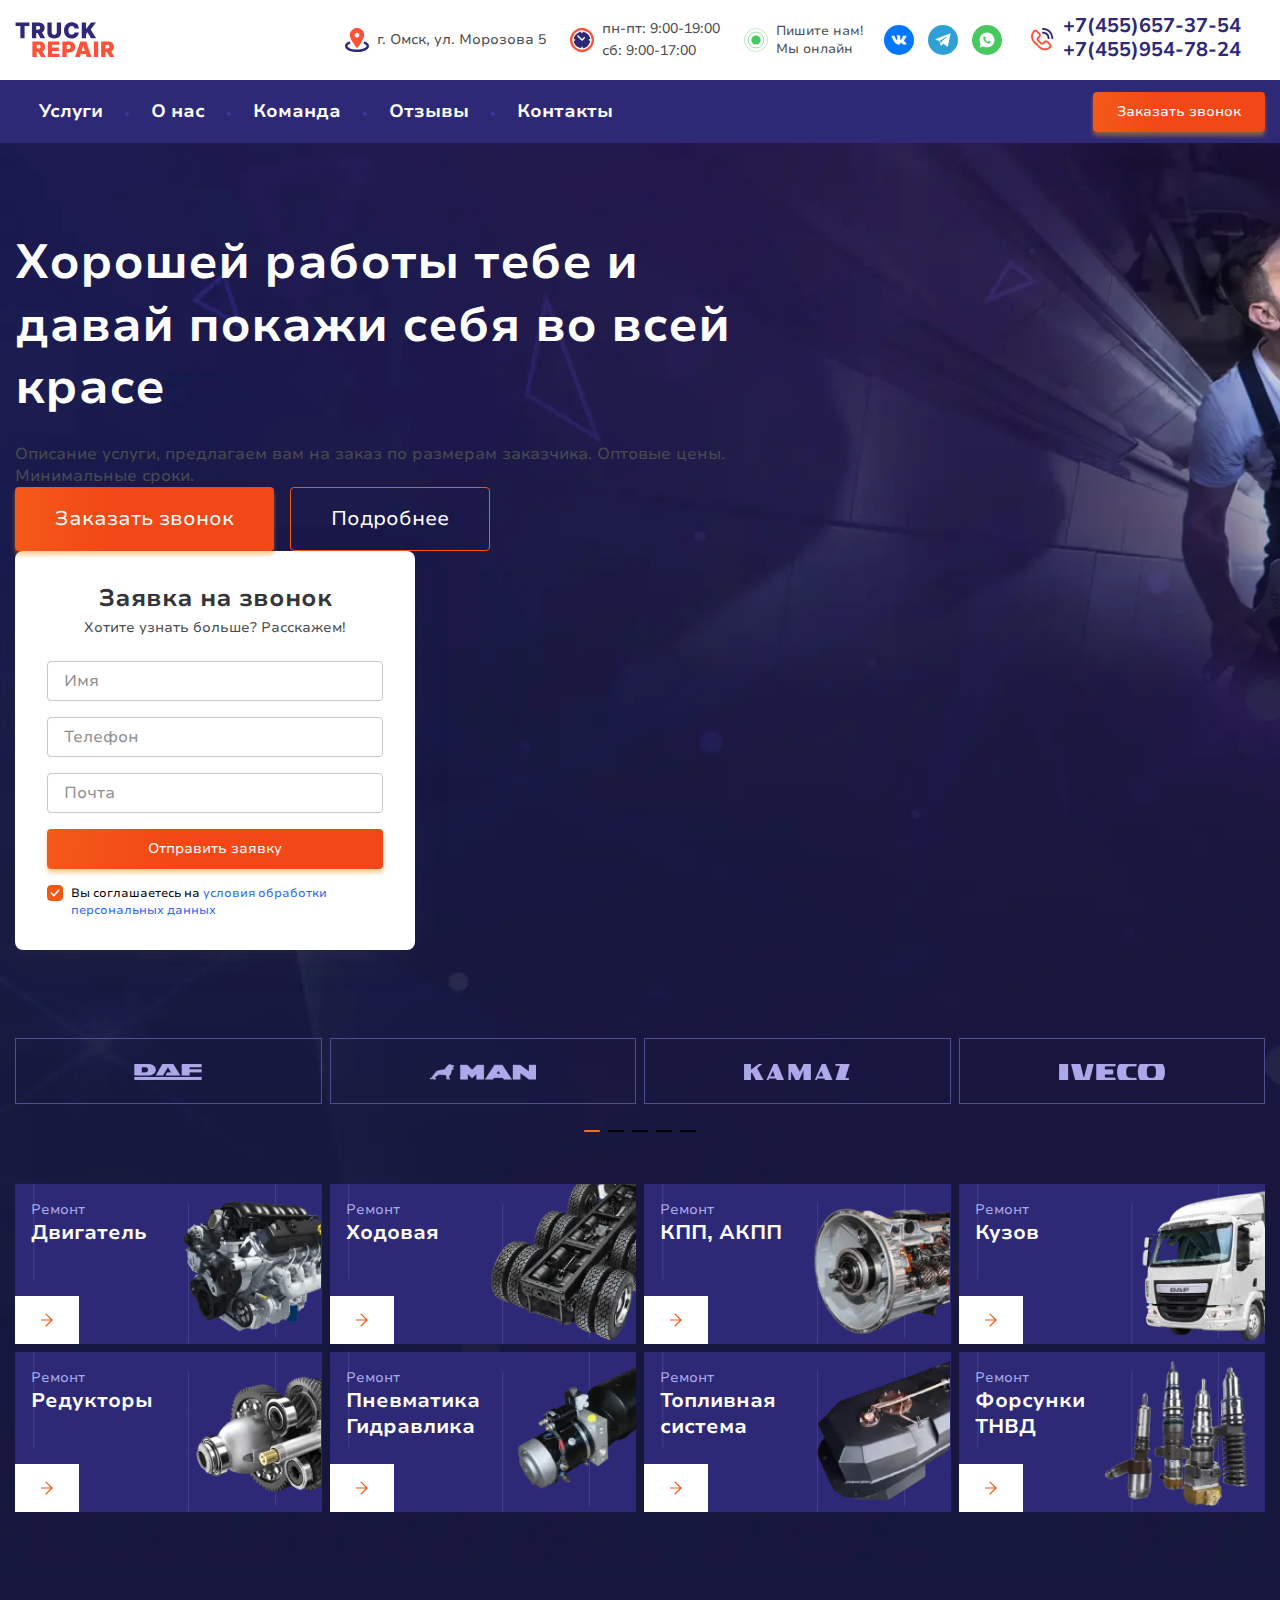
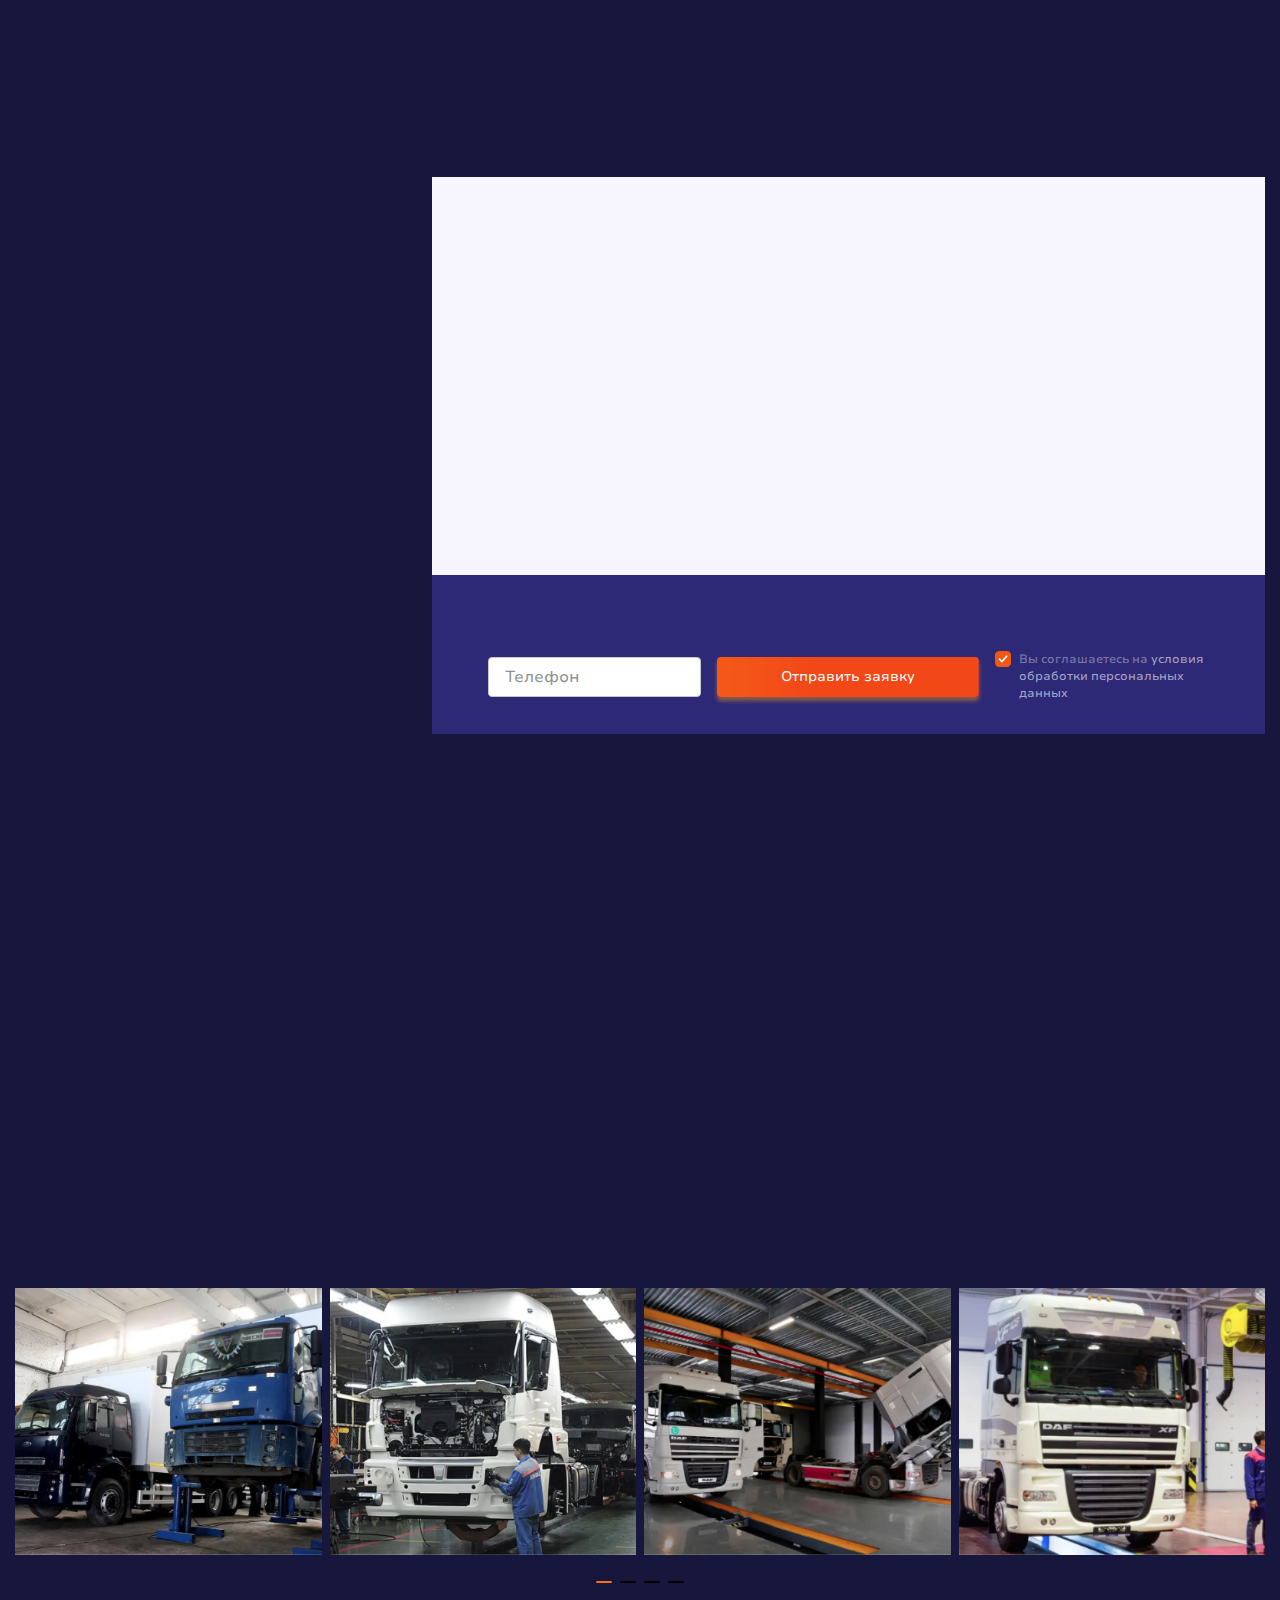
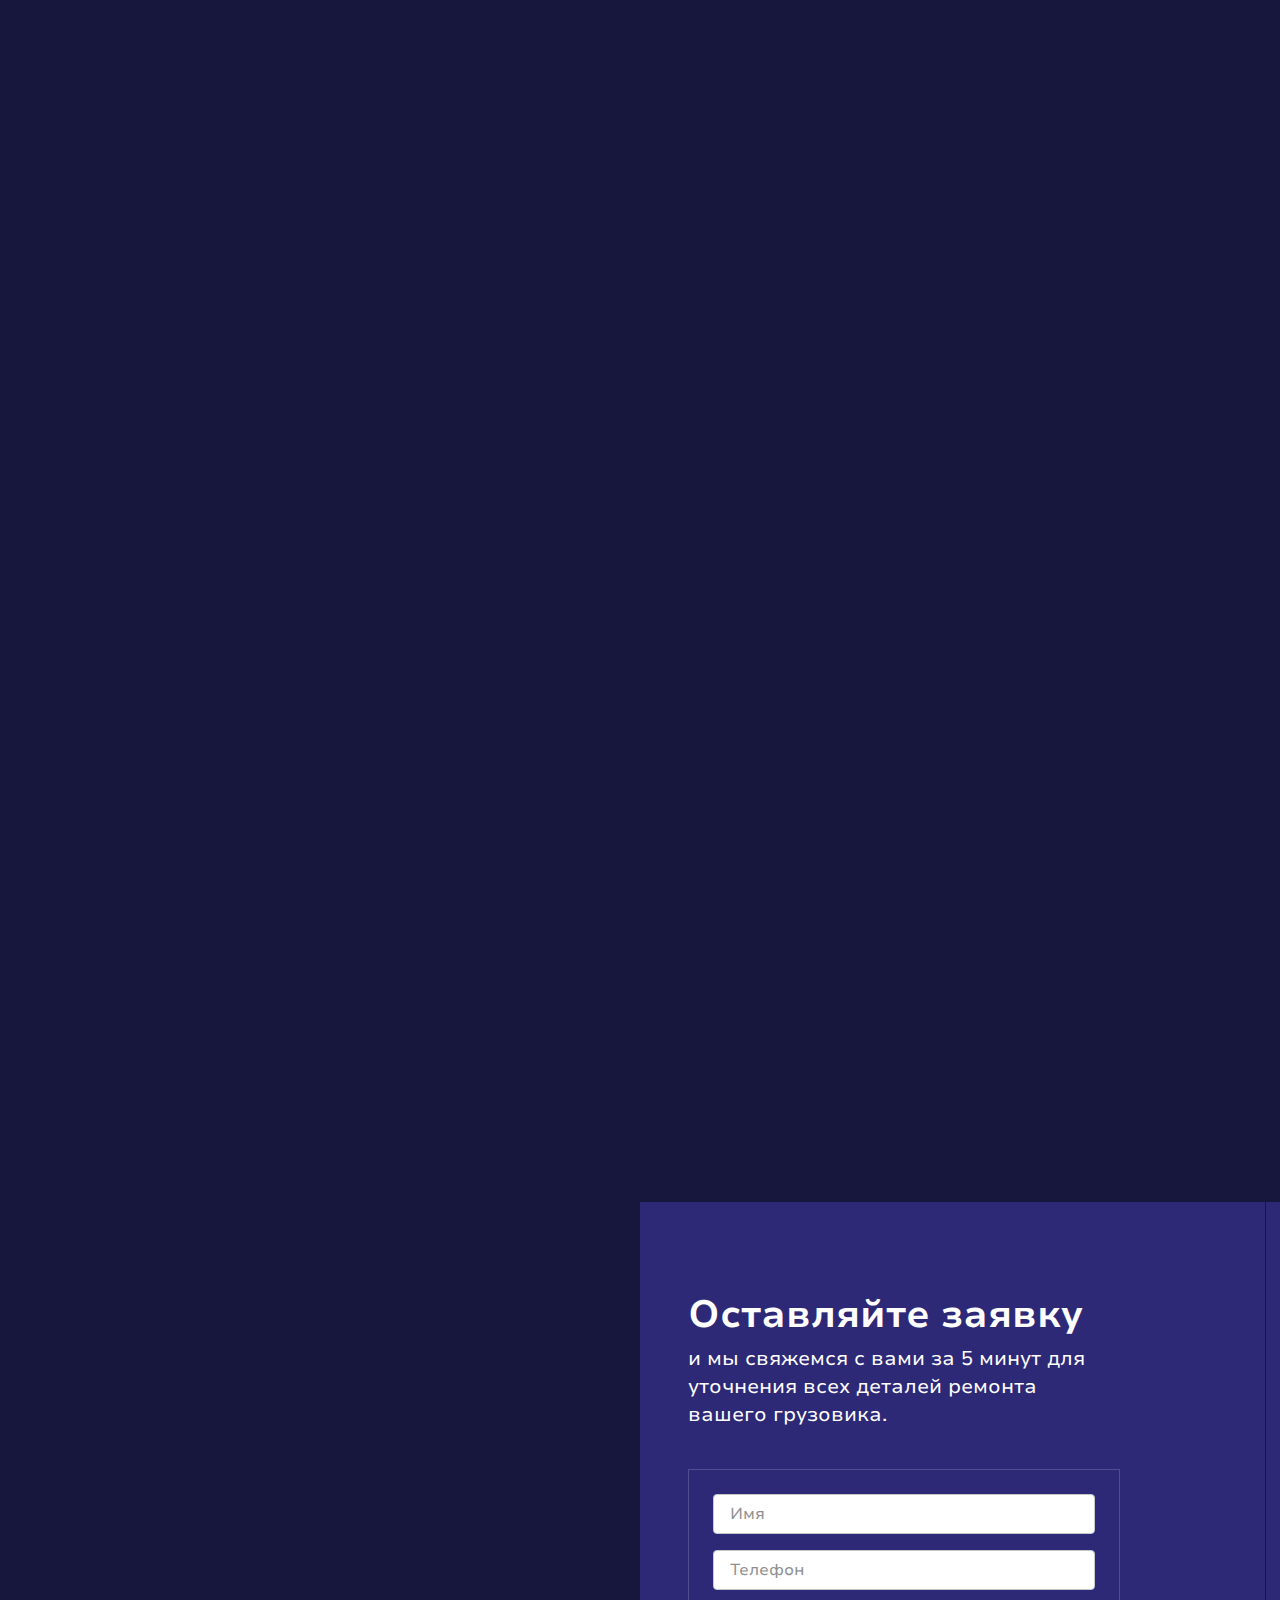
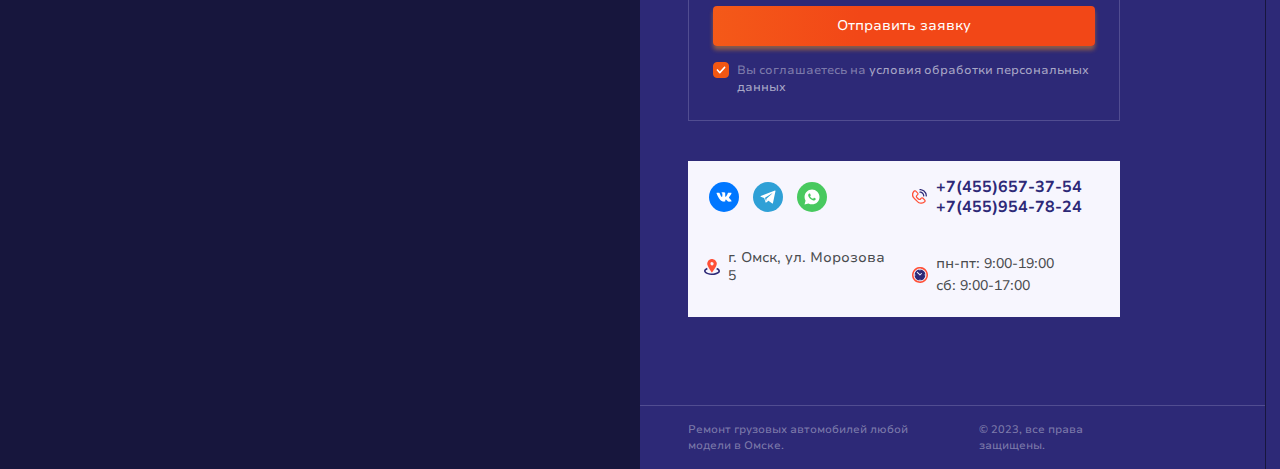
==== commit 8cd69160: "Add files via upload" ====
--- a/index.html
+++ b/index.html
@@ -3,7 +3,7 @@
 <head>
 	<meta charset="UTF-8">
 	<meta name="viewport" content="width=device-width, initial-scale=1.0">
-	<link rel="stylesheet" href="css/style.min.css?_v=20240118101954">
+	<link rel="stylesheet" href="css/style.min.css?_v=20240118110923">
 
 	<title>«Truck Repair» — Реомнт грузовиков в Омске</title>
 
@@ -130,57 +130,55 @@
 		<div class="row fsc-banner__row">
 			<div class="fsc-banner__content">
 				<div class="fsc-banner__title">
-					<h1 class="wow animate__animated animate__fadeIn" data-wow-delay="0.2s">
-						Ремонт грузовых авто в Омске с приятными ценами и без задержек
+					<h1 class="wow animated fadeIn" data-wow-delay="2s">
+						Хорошей работы тебе и давай покажи себя во всей красе
 					</h1>
 				</div>
-				<div class="fsc-banner__items wow animate__animated animate__fadeIn" data-wow-delay="0.4s">
-					<div class="fsc-banner__item">
-						<div class="ic">
-							<img src="img/icons/interface/ic-check.svg" alt="">
-						</div>
-						<p>Рассчитаем стоимость работ за 5 минут</p>
-					</div>
-					<div class="fsc-banner__item">
-						<div class="ic">
-							<img src="img/icons/interface/ic-check.svg" alt="">
-						</div>
-						<p>Професионально выполним ремонтные работы
-						</p>
-
-					</div>
-					<div class="fsc-banner__item">
-						<div class="ic">
-							<img src="img/icons/interface/ic-check.svg" alt="">
-						</div>
-						<p>Устранение любой неисправности в максимально короткие сроки</p>
-
-					</div>
-					<div class="fsc-banner__item">
-						<div class="ic">
-							<img src="img/icons/interface/ic-check.svg" alt="">
-						</div>
-						<p>Предоставим полную гарантию
-							на все виды работ</p>
-
-					</div>
-				</div>
-				<div class="fsc-banner__btns wow animate__animated animate__fadeIn" data-wow-delay="0.6s">
-					<button class="btn-main btn-blink" data-fancybox data-src="#modal-clb">
+				<div class="fsc-banner__text">
+					<p>Описание услуги, предлагаем вам на заказ по размерам заказчика. Оптовые цены. Минимальные сроки.
+					</p>
+				</div>
+				<div class="fsc-banner__btns">
+					<button class="btn-main" data-fancybox data-src="#modal-clb">
 						Заказать звонок
-						<i class="ic ic-r"></i>
 					</button>
-				</div>
-			</div>
-
-			<div class="fsc-banner__num">
-				<div class="fsc-banner__counter">
-					<div class="counter-num">
-						<p>920</p>
-					</div>
-					<div class="counter-text">
-						<p>МАШИН ОТРЕМАНТИРОВАЛИ</p>
-					</div>
+					<button class="btn-main btn--str" data-fancybox data-src="#modal-info">
+						Подробнее
+					</button>
+				</div>
+			</div>
+
+			<div class="fsc-banner__form-wrap">
+				<div class="form-vrt">
+
+					<div class="form-vrt__title">
+						<p>Заявка на звонок</p>
+						<span>Хотите узнать больше? Расскажем!</span>
+					</div>
+
+					<form action="#" class="form-base" method="POST" id="form-fsc-banner" enctype="multipart/form-data">
+						<div class="form-base__inputs">
+							<label class="input-box form-base__inp">
+								<input type="text" name="username" placeholder="Имя" class="j-inp-nme" maxlength='12'
+									data-jsv-required="true" required>
+							</label>
+							<label class="input-box form-base__inp">
+								<input type="tel" name="tel" placeholder="Телефон" class="j-inp-phn" required>
+							</label>
+							<label class="input-box form-base__inp">
+								<input type="email" name="email" placeholder="Почта" class="j-inp-eml" required>
+							</label>
+						</div>
+						<button type="submit" class="btn-main js-frm-sbm form-base__btn">Отправить заявку</button>
+						<div class="form-base__check">
+							<div class="form-base__check-lbl">
+								<input class="input-check j-inp-chk" type="checkbox" value="" checked>
+								Вы соглашаетесь на
+								<span class="j-chk-dsb">условия обработки персональных данных</span>
+							</div>
+						</div>
+					</form>
+
 				</div>
 			</div>
 		</div>
@@ -479,7 +477,7 @@
 							<p class="aboutus__form-title wow animate__animated animate__fadeIn" data-wow-delay="0.8s">
 								У вас есть вопросы? <span>Давайте мы скорей на них ответим!</span>
 							</p>
-							<form action="" class="form-base aboutus__form-body" method="POST" id="form-aboutus"
+							<form action="#" class="form-base aboutus__form-body" method="POST" id="form-aboutus"
 								enctype="multipart/form-data">
 								<div class="form-base__inputs">
 									<label class="input-box form-base__inp">
@@ -488,9 +486,8 @@
 								</div>
 								<button type="submit" class="btn-main form-base__btn">Отправить заявку</button>
 								<div class="form-base__check">
-									<div class="form-base__check-lbl  aboutus__check-lbl" for="checkAbtUs">
-										<input class="input-check j-inp-chk" type="checkbox" value="" id="checkAbtUs"
-											checked>
+									<div class="form-base__check-lbl  aboutus__check-lbl">
+										<input class="input-check j-inp-chk" type="checkbox" value="" checked>
 										Вы соглашаетесь на
 										<span class="j-chk-dsb">условия обработки персональных данных</span>
 									</div>
@@ -1114,7 +1111,7 @@
 					</div>
 					<div class="form final__form">
 
-						<form action="" class="form-base" method="POST" id="form-final" enctype="multipart/form-data">
+						<form action="#" class="form-base" method="POST" id="form-final" enctype="multipart/form-data">
 
 							<div class="form-base__inputs final__form-inputs">
 								<label class="input-box form-base__inpt">
@@ -1129,9 +1126,8 @@
 							<button type="submit" class="btn-main form-base__btn">Отправить заявку</button>
 
 							<div class="form-base__check">
-								<div class="form-base__check-lbl final__check-lbl" for="checkFinal">
-									<input class="input-check j-inp-chk" type="checkbox" value="" id="checkFinal"
-										checked>
+								<div class="form-base__check-lbl final__check-lbl">
+									<input class="input-check j-inp-chk" type="checkbox" value="" checked>
 									Вы соглашаетесь на
 									<span class="j-chk-dsb">условия обработки персональных данных</span>
 								</div>
@@ -1271,7 +1267,7 @@
 			<span>Хотите узнать больше? Расскажем!</span>
 		</div>
 
-		<form action="" class="form-base" method="POST" id="form-modal" enctype="multipart/form-data">
+		<form action="#" class="form-base" method="POST" id="form-modal" enctype="multipart/form-data">
 			<div class="form-base__inputs">
 				<label class="input-box form-base__inp">
 					<input type="text" name="username" placeholder="Имя" class="j-inp-nme" maxlength='12'
@@ -1283,8 +1279,8 @@
 			</div>
 			<button type="submit" class="btn-main js-frm-sbm form-base__btn">Отправить заявку</button>
 			<div class="form-base__check">
-				<div class="form-base__check-lbl" for="checkFormCall">
-					<input class="input-check j-inp-chk" type="checkbox" value="" id="checkFormCall" checked>
+				<div class="form-base__check-lbl">
+					<input class="input-check j-inp-chk" type="checkbox" value="" checked>
 					Вы соглашаетесь на
 					<span class="j-chk-dsb">условия обработки персональных
 						данных</span>
@@ -1380,9 +1376,9 @@
 </div>
 
 
-	<script src="https://api-maps.yandex.ru/2.1/?apikey=038f75a4-dd2c-4596-9e17-1846787c80ac&lang=ru_RU&_v=20240118101954"></script>
-
-<script src="js/script.min.js?_v=20240118101954"></script>
+	<script src="https://api-maps.yandex.ru/2.1/?apikey=038f75a4-dd2c-4596-9e17-1846787c80ac&lang=ru_RU&_v=20240118110923"></script>
+
+<script src="js/script.min.js?_v=20240118110923"></script>
 
 
 </body>
--- a/css/style.min.css
+++ b/css/style.min.css
@@ -4,4 +4,4 @@
  * Licensed under the Hippocratic License 2.1 - http://firstdonoharm.dev
  *
  * Copyright (c) 2022 Animate.css
- */:root{--animate-duration:1s;--animate-delay:1s;--animate-repeat:1}.animate__animated{-webkit-animation-duration:1s;animation-duration:1s;-webkit-animation-duration:var(--animate-duration);animation-duration:var(--animate-duration);-webkit-animation-fill-mode:both;animation-fill-mode:both}.animate__animated.animate__infinite{-webkit-animation-iteration-count:infinite;animation-iteration-count:infinite}.animate__animated.animate__repeat-1{-webkit-animation-iteration-count:1;animation-iteration-count:1;-webkit-animation-iteration-count:var(--animate-repeat);animation-iteration-count:var(--animate-repeat)}.animate__animated.animate__repeat-2{-webkit-animation-iteration-count:2;animation-iteration-count:2;-webkit-animation-iteration-count:calc(var(--animate-repeat) * 2);animation-iteration-count:calc(var(--animate-repeat) * 2)}.animate__animated.animate__repeat-3{-webkit-animation-iteration-count:3;animation-iteration-count:3;-webkit-animation-iteration-count:calc(var(--animate-repeat) * 3);animation-iteration-count:calc(var(--animate-repeat) * 3)}.animate__animated.animate__delay-1s{-webkit-animation-delay:1s;animation-delay:1s;-webkit-animation-delay:var(--animate-delay);animation-delay:var(--animate-delay)}.animate__animated.animate__delay-2s{-webkit-animation-delay:2s;animation-delay:2s;-webkit-animation-delay:calc(var(--animate-delay) * 2);animation-delay:calc(var(--animate-delay) * 2)}.animate__animated.animate__delay-3s{-webkit-animation-delay:3s;animation-delay:3s;-webkit-animation-delay:calc(var(--animate-delay) * 3);animation-delay:calc(var(--animate-delay) * 3)}.animate__animated.animate__delay-4s{-webkit-animation-delay:4s;animation-delay:4s;-webkit-animation-delay:calc(var(--animate-delay) * 4);animation-delay:calc(var(--animate-delay) * 4)}.animate__animated.animate__delay-5s{-webkit-animation-delay:5s;animation-delay:5s;-webkit-animation-delay:calc(var(--animate-delay) * 5);animation-delay:calc(var(--animate-delay) * 5)}.animate__animated.animate__faster{-webkit-animation-duration:.5s;animation-duration:.5s;-webkit-animation-duration:calc(var(--animate-duration)/ 2);animation-duration:calc(var(--animate-duration)/ 2)}.animate__animated.animate__fast{-webkit-animation-duration:.8s;animation-duration:.8s;-webkit-animation-duration:calc(var(--animate-duration) * .8);animation-duration:calc(var(--animate-duration) * .8)}.animate__animated.animate__slow{-webkit-animation-duration:2s;animation-duration:2s;-webkit-animation-duration:calc(var(--animate-duration) * 2);animation-duration:calc(var(--animate-duration) * 2)}.animate__animated.animate__slower{-webkit-animation-duration:3s;animation-duration:3s;-webkit-animation-duration:calc(var(--animate-duration) * 3);animation-duration:calc(var(--animate-duration) * 3)}@-webkit-keyframes fadeIn{from{opacity:0}to{opacity:1}}@keyframes fadeIn{from{opacity:0}to{opacity:1}}.animate__fadeIn{-webkit-animation-name:fadeIn;animation-name:fadeIn}@-webkit-keyframes fadeInDown{from{opacity:0;-webkit-transform:translate3d(0,-100%,0);transform:translate3d(0,-100%,0)}to{opacity:1;-webkit-transform:translate3d(0,0,0);transform:translate3d(0,0,0)}}@keyframes fadeInDown{from{opacity:0;-webkit-transform:translate3d(0,-100%,0);transform:translate3d(0,-100%,0)}to{opacity:1;-webkit-transform:translate3d(0,0,0);transform:translate3d(0,0,0)}}.animate__fadeInDown{-webkit-animation-name:fadeInDown;animation-name:fadeInDown}@-webkit-keyframes fadeInDownBig{from{opacity:0;-webkit-transform:translate3d(0,-2000px,0);transform:translate3d(0,-2000px,0)}to{opacity:1;-webkit-transform:translate3d(0,0,0);transform:translate3d(0,0,0)}}@keyframes fadeInDownBig{from{opacity:0;-webkit-transform:translate3d(0,-2000px,0);transform:translate3d(0,-2000px,0)}to{opacity:1;-webkit-transform:translate3d(0,0,0);transform:translate3d(0,0,0)}}.animate__fadeInDownBig{-webkit-animation-name:fadeInDownBig;animation-name:fadeInDownBig}@-webkit-keyframes fadeInLeft{from{opacity:0;-webkit-transform:translate3d(-100%,0,0);transform:translate3d(-100%,0,0)}to{opacity:1;-webkit-transform:translate3d(0,0,0);transform:translate3d(0,0,0)}}@keyframes fadeInLeft{from{opacity:0;-webkit-transform:translate3d(-100%,0,0);transform:translate3d(-100%,0,0)}to{opacity:1;-webkit-transform:translate3d(0,0,0);transform:translate3d(0,0,0)}}.animate__fadeInLeft{-webkit-animation-name:fadeInLeft;animation-name:fadeInLeft}@-webkit-keyframes fadeInLeftBig{from{opacity:0;-webkit-transform:translate3d(-2000px,0,0);transform:translate3d(-2000px,0,0)}to{opacity:1;-webkit-transform:translate3d(0,0,0);transform:translate3d(0,0,0)}}@keyframes fadeInLeftBig{from{opacity:0;-webkit-transform:translate3d(-2000px,0,0);transform:translate3d(-2000px,0,0)}to{opacity:1;-webkit-transform:translate3d(0,0,0);transform:translate3d(0,0,0)}}.animate__fadeInLeftBig{-webkit-animation-name:fadeInLeftBig;animation-name:fadeInLeftBig}@-webkit-keyframes fadeInRight{from{opacity:0;-webkit-transform:translate3d(100%,0,0);transform:translate3d(100%,0,0)}to{opacity:1;-webkit-transform:translate3d(0,0,0);transform:translate3d(0,0,0)}}@keyframes fadeInRight{from{opacity:0;-webkit-transform:translate3d(100%,0,0);transform:translate3d(100%,0,0)}to{opacity:1;-webkit-transform:translate3d(0,0,0);transform:translate3d(0,0,0)}}.animate__fadeInRight{-webkit-animation-name:fadeInRight;animation-name:fadeInRight}@-webkit-keyframes fadeInRightBig{from{opacity:0;-webkit-transform:translate3d(2000px,0,0);transform:translate3d(2000px,0,0)}to{opacity:1;-webkit-transform:translate3d(0,0,0);transform:translate3d(0,0,0)}}@keyframes fadeInRightBig{from{opacity:0;-webkit-transform:translate3d(2000px,0,0);transform:translate3d(2000px,0,0)}to{opacity:1;-webkit-transform:translate3d(0,0,0);transform:translate3d(0,0,0)}}.animate__fadeInRightBig{-webkit-animation-name:fadeInRightBig;animation-name:fadeInRightBig}@-webkit-keyframes fadeInUp{from{opacity:0;-webkit-transform:translate3d(0,100%,0);transform:translate3d(0,100%,0)}to{opacity:1;-webkit-transform:translate3d(0,0,0);transform:translate3d(0,0,0)}}@keyframes fadeInUp{from{opacity:0;-webkit-transform:translate3d(0,100%,0);transform:translate3d(0,100%,0)}to{opacity:1;-webkit-transform:translate3d(0,0,0);transform:translate3d(0,0,0)}}.animate__fadeInUp{-webkit-animation-name:fadeInUp;animation-name:fadeInUp}@-webkit-keyframes fadeInUpBig{from{opacity:0;-webkit-transform:translate3d(0,2000px,0);transform:translate3d(0,2000px,0)}to{opacity:1;-webkit-transform:translate3d(0,0,0);transform:translate3d(0,0,0)}}@keyframes fadeInUpBig{from{opacity:0;-webkit-transform:translate3d(0,2000px,0);transform:translate3d(0,2000px,0)}to{opacity:1;-webkit-transform:translate3d(0,0,0);transform:translate3d(0,0,0)}}.animate__fadeInUpBig{-webkit-animation-name:fadeInUpBig;animation-name:fadeInUpBig}@-webkit-keyframes fadeInTopLeft{from{opacity:0;-webkit-transform:translate3d(-100%,-100%,0);transform:translate3d(-100%,-100%,0)}to{opacity:1;-webkit-transform:translate3d(0,0,0);transform:translate3d(0,0,0)}}@keyframes fadeInTopLeft{from{opacity:0;-webkit-transform:translate3d(-100%,-100%,0);transform:translate3d(-100%,-100%,0)}to{opacity:1;-webkit-transform:translate3d(0,0,0);transform:translate3d(0,0,0)}}.animate__fadeInTopLeft{-webkit-animation-name:fadeInTopLeft;animation-name:fadeInTopLeft}@-webkit-keyframes fadeInTopRight{from{opacity:0;-webkit-transform:translate3d(100%,-100%,0);transform:translate3d(100%,-100%,0)}to{opacity:1;-webkit-transform:translate3d(0,0,0);transform:translate3d(0,0,0)}}@keyframes fadeInTopRight{from{opacity:0;-webkit-transform:translate3d(100%,-100%,0);transform:translate3d(100%,-100%,0)}to{opacity:1;-webkit-transform:translate3d(0,0,0);transform:translate3d(0,0,0)}}.animate__fadeInTopRight{-webkit-animation-name:fadeInTopRight;animation-name:fadeInTopRight}@-webkit-keyframes fadeInBottomLeft{from{opacity:0;-webkit-transform:translate3d(-100%,100%,0);transform:translate3d(-100%,100%,0)}to{opacity:1;-webkit-transform:translate3d(0,0,0);transform:translate3d(0,0,0)}}@keyframes fadeInBottomLeft{from{opacity:0;-webkit-transform:translate3d(-100%,100%,0);transform:translate3d(-100%,100%,0)}to{opacity:1;-webkit-transform:translate3d(0,0,0);transform:translate3d(0,0,0)}}.animate__fadeInBottomLeft{-webkit-animation-name:fadeInBottomLeft;animation-name:fadeInBottomLeft}@-webkit-keyframes fadeInBottomRight{from{opacity:0;-webkit-transform:translate3d(100%,100%,0);transform:translate3d(100%,100%,0)}to{opacity:1;-webkit-transform:translate3d(0,0,0);transform:translate3d(0,0,0)}}@keyframes fadeInBottomRight{from{opacity:0;-webkit-transform:translate3d(100%,100%,0);transform:translate3d(100%,100%,0)}to{opacity:1;-webkit-transform:translate3d(0,0,0);transform:translate3d(0,0,0)}}.animate__fadeInBottomRight{-webkit-animation-name:fadeInBottomRight;animation-name:fadeInBottomRight}@-webkit-keyframes fadeOut{from{opacity:1}to{opacity:0}}@keyframes fadeOut{from{opacity:1}to{opacity:0}}.animate__fadeOut{-webkit-animation-name:fadeOut;animation-name:fadeOut}@-webkit-keyframes fadeOutDown{from{opacity:1}to{opacity:0;-webkit-transform:translate3d(0,100%,0);transform:translate3d(0,100%,0)}}@keyframes fadeOutDown{from{opacity:1}to{opacity:0;-webkit-transform:translate3d(0,100%,0);transform:translate3d(0,100%,0)}}.animate__fadeOutDown{-webkit-animation-name:fadeOutDown;animation-name:fadeOutDown}@-webkit-keyframes fadeOutDownBig{from{opacity:1}to{opacity:0;-webkit-transform:translate3d(0,2000px,0);transform:translate3d(0,2000px,0)}}@keyframes fadeOutDownBig{from{opacity:1}to{opacity:0;-webkit-transform:translate3d(0,2000px,0);transform:translate3d(0,2000px,0)}}.animate__fadeOutDownBig{-webkit-animation-name:fadeOutDownBig;animation-name:fadeOutDownBig}@-webkit-keyframes fadeOutLeft{from{opacity:1}to{opacity:0;-webkit-transform:translate3d(-100%,0,0);transform:translate3d(-100%,0,0)}}@keyframes fadeOutLeft{from{opacity:1}to{opacity:0;-webkit-transform:translate3d(-100%,0,0);transform:translate3d(-100%,0,0)}}.animate__fadeOutLeft{-webkit-animation-name:fadeOutLeft;animation-name:fadeOutLeft}@-webkit-keyframes fadeOutLeftBig{from{opacity:1}to{opacity:0;-webkit-transform:translate3d(-2000px,0,0);transform:translate3d(-2000px,0,0)}}@keyframes fadeOutLeftBig{from{opacity:1}to{opacity:0;-webkit-transform:translate3d(-2000px,0,0);transform:translate3d(-2000px,0,0)}}.animate__fadeOutLeftBig{-webkit-animation-name:fadeOutLeftBig;animation-name:fadeOutLeftBig}@-webkit-keyframes fadeOutRight{from{opacity:1}to{opacity:0;-webkit-transform:translate3d(100%,0,0);transform:translate3d(100%,0,0)}}@keyframes fadeOutRight{from{opacity:1}to{opacity:0;-webkit-transform:translate3d(100%,0,0);transform:translate3d(100%,0,0)}}.animate__fadeOutRight{-webkit-animation-name:fadeOutRight;animation-name:fadeOutRight}@-webkit-keyframes fadeOutRightBig{from{opacity:1}to{opacity:0;-webkit-transform:translate3d(2000px,0,0);transform:translate3d(2000px,0,0)}}@keyframes fadeOutRightBig{from{opacity:1}to{opacity:0;-webkit-transform:translate3d(2000px,0,0);transform:translate3d(2000px,0,0)}}.animate__fadeOutRightBig{-webkit-animation-name:fadeOutRightBig;animation-name:fadeOutRightBig}@-webkit-keyframes fadeOutUp{from{opacity:1}to{opacity:0;-webkit-transform:translate3d(0,-100%,0);transform:translate3d(0,-100%,0)}}@keyframes fadeOutUp{from{opacity:1}to{opacity:0;-webkit-transform:translate3d(0,-100%,0);transform:translate3d(0,-100%,0)}}.animate__fadeOutUp{-webkit-animation-name:fadeOutUp;animation-name:fadeOutUp}@-webkit-keyframes fadeOutUpBig{from{opacity:1}to{opacity:0;-webkit-transform:translate3d(0,-2000px,0);transform:translate3d(0,-2000px,0)}}@keyframes fadeOutUpBig{from{opacity:1}to{opacity:0;-webkit-transform:translate3d(0,-2000px,0);transform:translate3d(0,-2000px,0)}}.animate__fadeOutUpBig{-webkit-animation-name:fadeOutUpBig;animation-name:fadeOutUpBig}@-webkit-keyframes fadeOutTopLeft{from{opacity:1;-webkit-transform:translate3d(0,0,0);transform:translate3d(0,0,0)}to{opacity:0;-webkit-transform:translate3d(-100%,-100%,0);transform:translate3d(-100%,-100%,0)}}@keyframes fadeOutTopLeft{from{opacity:1;-webkit-transform:translate3d(0,0,0);transform:translate3d(0,0,0)}to{opacity:0;-webkit-transform:translate3d(-100%,-100%,0);transform:translate3d(-100%,-100%,0)}}.animate__fadeOutTopLeft{-webkit-animation-name:fadeOutTopLeft;animation-name:fadeOutTopLeft}@-webkit-keyframes fadeOutTopRight{from{opacity:1;-webkit-transform:translate3d(0,0,0);transform:translate3d(0,0,0)}to{opacity:0;-webkit-transform:translate3d(100%,-100%,0);transform:translate3d(100%,-100%,0)}}@keyframes fadeOutTopRight{from{opacity:1;-webkit-transform:translate3d(0,0,0);transform:translate3d(0,0,0)}to{opacity:0;-webkit-transform:translate3d(100%,-100%,0);transform:translate3d(100%,-100%,0)}}.animate__fadeOutTopRight{-webkit-animation-name:fadeOutTopRight;animation-name:fadeOutTopRight}@-webkit-keyframes fadeOutBottomRight{from{opacity:1;-webkit-transform:translate3d(0,0,0);transform:translate3d(0,0,0)}to{opacity:0;-webkit-transform:translate3d(100%,100%,0);transform:translate3d(100%,100%,0)}}@keyframes fadeOutBottomRight{from{opacity:1;-webkit-transform:translate3d(0,0,0);transform:translate3d(0,0,0)}to{opacity:0;-webkit-transform:translate3d(100%,100%,0);transform:translate3d(100%,100%,0)}}.animate__fadeOutBottomRight{-webkit-animation-name:fadeOutBottomRight;animation-name:fadeOutBottomRight}@-webkit-keyframes fadeOutBottomLeft{from{opacity:1;-webkit-transform:translate3d(0,0,0);transform:translate3d(0,0,0)}to{opacity:0;-webkit-transform:translate3d(-100%,100%,0);transform:translate3d(-100%,100%,0)}}@keyframes fadeOutBottomLeft{from{opacity:1;-webkit-transform:translate3d(0,0,0);transform:translate3d(0,0,0)}to{opacity:0;-webkit-transform:translate3d(-100%,100%,0);transform:translate3d(-100%,100%,0)}}.animate__fadeOutBottomLeft{-webkit-animation-name:fadeOutBottomLeft;animation-name:fadeOutBottomLeft}@-webkit-keyframes ani-slideInRight{0%{opacity:0;-webkit-transform:translateX(100%);transform:translateX(100%)}100%{opacity:1;-webkit-transform:translateX(0);transform:translateX(0)}}@keyframes ani-slideInRight{0%{opacity:0;-webkit-transform:translateX(100%);transform:translateX(100%)}100%{opacity:1;-webkit-transform:translateX(0);transform:translateX(0)}}.ani-slideInRight{-webkit-animation-name:ani-slideInRight;animation-name:ani-slideInRight;-webkit-animation-duration:.3s;animation-duration:.3s;-webkit-animation-delay:.1s;animation-delay:.1s;-webkit-animation-fill-mode:forwards;animation-fill-mode:forwards;Animation-iteration-count:1;-webkit-animation-timing-function:ease;animation-timing-function:ease;-webkit-animation-direction:normal;animation-direction:normal}@-webkit-keyframes ani-slideOutRight{0%{opacity:0;-webkit-transform:translateX(0);transform:translateX(0)}100%{opacity:1;-webkit-transform:translateX(100%);transform:translateX(100%)}}@keyframes ani-slideOutRight{0%{opacity:0;-webkit-transform:translateX(0);transform:translateX(0)}100%{opacity:1;-webkit-transform:translateX(100%);transform:translateX(100%)}}.ani-slideOutRight{-webkit-animation-name:ani-slideOutRight;animation-name:ani-slideOutRight;-webkit-animation-duration:.3s;animation-duration:.3s;-webkit-animation-delay:.1s;animation-delay:.1s;-webkit-animation-fill-mode:forwards;animation-fill-mode:forwards;Animation-iteration-count:1;-webkit-animation-timing-function:ease;animation-timing-function:ease;-webkit-animation-direction:normal;animation-direction:normal}@-webkit-keyframes ani-slideInLeft{0%{opacity:0;-webkit-transform:translateX(-100%);transform:translateX(-100%)}100%{opacity:1;-webkit-transform:translateX(0);transform:translateX(0)}}@keyframes ani-slideInLeft{0%{opacity:0;-webkit-transform:translateX(-100%);transform:translateX(-100%)}100%{opacity:1;-webkit-transform:translateX(0);transform:translateX(0)}}.ani-slideInLeft{-webkit-animation-name:ani-slideInLeft;animation-name:ani-slideInLeft;-webkit-animation-duration:.3s;animation-duration:.3s;-webkit-animation-delay:.1s;animation-delay:.1s;-webkit-animation-fill-mode:forwards;animation-fill-mode:forwards;Animation-iteration-count:1;-webkit-animation-timing-function:ease;animation-timing-function:ease;-webkit-animation-direction:normal;animation-direction:normal}@-webkit-keyframes ani-slideOutLeft{0%{opacity:0;-webkit-transform:translateX(0);transform:translateX(0)}100%{opacity:1;-webkit-transform:translateX(-100%);transform:translateX(-100%)}}@keyframes ani-slideOutLeft{0%{opacity:0;-webkit-transform:translateX(0);transform:translateX(0)}100%{opacity:1;-webkit-transform:translateX(-100%);transform:translateX(-100%)}}.ani-slideOutLeft{-webkit-animation-name:ani-slideOutLeft;animation-name:ani-slideOutLeft;-webkit-animation-duration:.3s;animation-duration:.3s;-webkit-animation-delay:.1s;animation-delay:.1s;-webkit-animation-fill-mode:forwards;animation-fill-mode:forwards;Animation-iteration-count:1;-webkit-animation-timing-function:ease;animation-timing-function:ease;-webkit-animation-direction:normal;animation-direction:normal}@-webkit-keyframes ani-slideInUp{0%{opacity:0;-webkit-transform:translateY(100%);transform:translateY(100%)}100%{opacity:1;-webkit-transform:translateY(0);transform:translateY(0)}}@keyframes ani-slideInUp{0%{opacity:0;-webkit-transform:translateY(100%);transform:translateY(100%)}100%{opacity:1;-webkit-transform:translateY(0);transform:translateY(0)}}.ani-slideInUp{-webkit-animation-name:ani-slideInUp;animation-name:ani-slideInUp;-webkit-animation-duration:.3s;animation-duration:.3s;-webkit-animation-delay:.1s;animation-delay:.1s;-webkit-animation-fill-mode:forwards;animation-fill-mode:forwards;Animation-iteration-count:1;-webkit-animation-timing-function:ease;animation-timing-function:ease;-webkit-animation-direction:normal;animation-direction:normal}@-webkit-keyframes ani-slideOutUp{0%{opacity:0;-webkit-transform:translateY(0);transform:translateY(0)}100%{opacity:1;-webkit-transform:translateY(-100%);transform:translateY(-100%)}}@keyframes ani-slideOutUp{0%{opacity:0;-webkit-transform:translateY(0);transform:translateY(0)}100%{opacity:1;-webkit-transform:translateY(-100%);transform:translateY(-100%)}}.ani-slideOutUp{-webkit-animation-name:ani-slideOutUp;animation-name:ani-slideOutUp;-webkit-animation-duration:.3s;animation-duration:.3s;-webkit-animation-delay:.1s;animation-delay:.1s;-webkit-animation-fill-mode:forwards;animation-fill-mode:forwards;Animation-iteration-count:1;-webkit-animation-timing-function:ease;animation-timing-function:ease;-webkit-animation-direction:normal;animation-direction:normal}@-webkit-keyframes ani-slideInDown{0%{opacity:0;-webkit-transform:translateY(-100%);transform:translateY(-100%)}100%{opacity:1;-webkit-transform:translateY(0);transform:translateY(0)}}@keyframes ani-slideInDown{0%{opacity:0;-webkit-transform:translateY(-100%);transform:translateY(-100%)}100%{opacity:1;-webkit-transform:translateY(0);transform:translateY(0)}}.ani-slideInDown{-webkit-animation-name:ani-slideInDown;animation-name:ani-slideInDown;-webkit-animation-duration:.3s;animation-duration:.3s;-webkit-animation-delay:.1s;animation-delay:.1s;-webkit-animation-fill-mode:forwards;animation-fill-mode:forwards;Animation-iteration-count:1;-webkit-animation-timing-function:ease;animation-timing-function:ease;-webkit-animation-direction:normal;animation-direction:normal}@-webkit-keyframes ani-slideOutDown{0%{opacity:0;-webkit-transform:translateY(0);transform:translateY(0)}100%{opacity:1;-webkit-transform:translateY(100%);transform:translateY(100%)}}@keyframes ani-slideOutDown{0%{opacity:0;-webkit-transform:translateY(0);transform:translateY(0)}100%{opacity:1;-webkit-transform:translateY(100%);transform:translateY(100%)}}.ani-slideOutDown{-webkit-animation-name:ani-slideOutDown;animation-name:ani-slideOutDown;-webkit-animation-duration:.3s;animation-duration:.3s;-webkit-animation-delay:.1s;animation-delay:.1s;-webkit-animation-fill-mode:forwards;animation-fill-mode:forwards;Animation-iteration-count:1;-webkit-animation-timing-function:ease;animation-timing-function:ease;-webkit-animation-direction:normal;animation-direction:normal}@-webkit-keyframes blink{from{opacity:1}to{opacity:0}}@keyframes blink{from{opacity:1}to{opacity:0}}.blink:before{position:absolute;width:8px;height:8px;top:44%;left:10%;content:0;border-radius:50%;background-color:#fff}.ic{position:relative;display:-webkit-box;display:-ms-flexbox;display:flex;-webkit-box-orient:horizontal;-webkit-box-direction:normal;-ms-flex-direction:row;flex-direction:row;-webkit-box-pack:center;-ms-flex-pack:center;justify-content:center;-webkit-box-align:center;-ms-flex-align:center;align-items:center;width:16px;height:16px;-ms-flex-negative:0;flex-shrink:0;background-repeat:no-repeat;background-size:contain;background-position:center}input[type=email],input[type=password],input[type=search],input[type=tel],input[type=text]{position:relative;width:100%;min-width:160px;height:inherit;padding:15px 16px;border-radius:4px;border:1px solid var(--gr8);font-family:NunitoSans,sans-serif;font-weight:400;font-size:16px;-webkit-appearance:none;-moz-appearance:none;appearance:none;-webkit-box-shadow:none;box-shadow:none;background-color:#fff;-webkit-transition:background-color .2s ease-in-out 0s,border-color .2s ease-in-out 0s,-webkit-box-shadow .2s ease-in-out 0s;transition:background-color .2s ease-in-out 0s,border-color .2s ease-in-out 0s,-webkit-box-shadow .2s ease-in-out 0s;transition:background-color .2s ease-in-out 0s,border-color .2s ease-in-out 0s,box-shadow .2s ease-in-out 0s;transition:background-color .2s ease-in-out 0s,border-color .2s ease-in-out 0s,box-shadow .2s ease-in-out 0s,-webkit-box-shadow .2s ease-in-out 0s;cursor:text;background-repeat:no-repeat;background-size:12px;background-position:right 16px center}input[type=email]::-webkit-input-placeholder,input[type=password]::-webkit-input-placeholder,input[type=search]::-webkit-input-placeholder,input[type=tel]::-webkit-input-placeholder,input[type=text]::-webkit-input-placeholder{color:var(--text-lgt3)}input[type=email]::-moz-placeholder,input[type=password]::-moz-placeholder,input[type=search]::-moz-placeholder,input[type=tel]::-moz-placeholder,input[type=text]::-moz-placeholder{color:var(--text-lgt3)}input[type=email]:-ms-input-placeholder,input[type=password]:-ms-input-placeholder,input[type=search]:-ms-input-placeholder,input[type=tel]:-ms-input-placeholder,input[type=text]:-ms-input-placeholder{color:var(--text-lgt3)}input[type=email]::-ms-input-placeholder,input[type=password]::-ms-input-placeholder,input[type=search]::-ms-input-placeholder,input[type=tel]::-ms-input-placeholder,input[type=text]::-ms-input-placeholder{color:var(--text-lgt3)}input[type=email]::placeholder,input[type=password]::placeholder,input[type=search]::placeholder,input[type=tel]::placeholder,input[type=text]::placeholder{color:var(--text-lgt3)}input[type=email]:hover,input[type=password]:hover,input[type=search]:hover,input[type=tel]:hover,input[type=text]:hover{border:1px solid var(--elem-hvr);-webkit-box-shadow:0 0 0 3px rgba(240,139,56,.2);box-shadow:0 0 0 3px rgba(240,139,56,.2)}input[type=email]:focus,input[type=password]:focus,input[type=search]:focus,input[type=tel]:focus,input[type=text]:focus{-webkit-box-shadow:0 0 0 3px rgba(240,139,56,.2);box-shadow:0 0 0 3px rgba(240,139,56,.2);border:1px solid var(--elem-hvr)}input[type=search]::-webkit-search-cancel-button{-webkit-appearance:none}.input-box{display:-webkit-box;display:-ms-flexbox;display:flex;position:relative;width:100%;height:40px}.just-validate-error-field{border-color:var(--red)!important;-webkit-box-shadow:0 0 0 3px rgba(255,83,83,.2)!important;box-shadow:0 0 0 3px rgba(255,83,83,.2)!important;background-image:url("data:image/svg+xml, %3Csvg xmlns='http://www.w3.org/2000/svg' fill='none' viewBox='0 0 24 24'%3E%3Cg%0Afill='%23ff5353' clip-path='url(%23a)'%3E%3Cpath d='M12 0c6.633 0 12 5.368 12 12 0%0A6.633-5.367 12-12 12S0 18.633 0 12 5.368 0 12 0Zm0 22.125A10.12 10.12 0 0 0%0A22.125 12 10.12 10.12 0 0 0 12 1.875 10.12 10.12 0 0 0 1.875 12 10.12 10.12 0 0%0A0 12 22.125Z'/%3E%3Cpath d='M12 6.041c.518 0 .938.42.938.938v6.037a.937.937 0 1%0A1-1.876 0V6.979c0-.518.42-.938.938-.938ZM12 17.633a1.266 1.266 0 1 1 0-2.532%0A1.266 1.266 0 0 1 0 2.531Z'/%3E%3C/g%3E%3Cdefs%3E%3CclipPath id='a'%3E%3Cpath fill='%23fff' d='M24%0A0H0v24h24z'/%3E%3C/clipPath%3E%3C/defs%3E%3C/svg%3E")!important}.just-validate-success-field{border-color:var(--green)!important;-webkit-box-shadow:0 0 0 3px rgba(99,188,64,.2)!important;box-shadow:0 0 0 3px rgba(99,188,64,.2)!important;background-image:url("data:image/svg+xml, %3Csvg xmlns='http://www.w3.org/2000/svg' fill='none' viewBox='0 0 24 24'%3E%3Cg fill='%2363bc40' clip-path='url(%23a)'%3E%3Cpath d='M8.906.281C8.4.431 7.256.9 6.394 1.331 4.106 2.456 2.38 4.22 1.256 6.581.187 8.812 0 9.637 0 12c0 2.363.188 3.188 1.256 5.419 1.181 2.456 2.85 4.143 5.325 5.325C8.681 23.756 9.75 24 12.056 24c3.375 0 6.15-1.144 8.513-3.488 1.069-1.068 1.5-1.687 2.175-3.093C23.813 15.187 24 14.363 24 12c0-2.363-.188-3.188-1.256-5.419-.675-1.406-1.107-2.025-2.175-3.094-1.5-1.5-3.563-2.68-5.494-3.187-1.425-.375-4.837-.375-6.169-.019Zm5.719 2.1c3.3.9 6.019 3.6 7.012 6.975.17.6.3 1.707.3 2.644 0 2.756-.956 5.081-2.906 7.031-3.937 3.938-10.125 3.938-14.062 0-1.95-1.95-2.907-4.275-2.907-7.05 0-6.6 6.207-11.343 12.563-9.6Z'/%3E%3Cpath d='m13.181 10.725-2.868 2.85-1.294-1.256c-.713-.694-1.407-1.257-1.556-1.257-.507 0-1.088.582-1.088 1.088 0 .713 3.244 3.975 3.938 3.975.693 0 7.312-6.637 7.312-7.331 0-.619-.319-.919-1.012-.919-.47 0-1.013.45-3.432 2.85Z'/%3E%3C/g%3E%3Cdefs%3E%3CclipPath id='a'%3E%3Cpath fill='%23fff' d='M0 0h24v24H0z'/%3E%3C/clipPath%3E%3C/defs%3E%3C/svg%3E")!important}.just-validate-error-label{display:none}.form-base__check .just-validate-error-field{background-image:none!important}.form-base__check .just-validate-success-field{background-image:url("data:image/svg+xml,%3Csvg xmlns='http://www.w3.org/2000/svg' fill='none' viewBox='0 0 16 16'%3E%3Cpath fill='%23fff' d='M11.443 4.294 6.637 9.587 4.557 7.29a.872.872 0 0 0-.645-.294.872.872 0 0 0-.645.294A1.056 1.056 0 0 0 3 8c0 .13.024.261.07.383.045.122.112.232.197.325l2.725 2.997a.909.909 0 0 0 .296.218.838.838 0 0 0 .699 0 .909.909 0 0 0 .295-.218l5.45-5.993c.086-.093.153-.204.199-.325a1.09 1.09 0 0 0 0-.768 1.016 1.016 0 0 0-.198-.325.911.911 0 0 0-.296-.218.84.84 0 0 0-.698 0 .911.911 0 0 0-.296.218Z'/%3E%3C/svg%3E")!important;background-size:14px!important}.input-box-srh{display:-webkit-box;display:-ms-flexbox;display:flex;-webkit-box-orient:horizontal;-webkit-box-direction:normal;-ms-flex-direction:row;flex-direction:row;-webkit-box-align:center;-ms-flex-align:center;align-items:center;width:100%;height:40px}.input-box-srh input{border-top-right-radius:0;border-bottom-right-radius:0;border-right-color:0}.input-box-srh .ic-search-btn{display:-webkit-box;display:-ms-flexbox;display:flex;-webkit-box-orient:horizontal;-webkit-box-direction:normal;-ms-flex-direction:row;flex-direction:row;-webkit-box-pack:center;-ms-flex-pack:center;justify-content:center;-webkit-box-align:center;-ms-flex-align:center;align-items:center;width:40px;height:100%;border-radius:0 4px 4px 0;-ms-flex-negative:0;flex-shrink:0;-webkit-transition:background-color .2s ease-in-out 0s;transition:background-color .2s ease-in-out 0s;border:none;background-color:var(--btn)}.input-box-srh .ic-search-btn:hover{background-color:var(--elem-hvr)}.input-box-srh .ic-search-btn .ic{background-image:url("data:image/svg+xml, %3Csvg xmlns='http://www.w3.org/2000/svg' fill='none' viewBox='0 0 24 24'%3E%3Cpath fill='%23fff' d='M10.975 2A8.973 8.973 0 0 0 2 10.978a8.98 8.98 0 0 0 8.975 8.979 8.839 8.839 0 0 0 5.6-1.97l.184-.144 3.929 3.94a.79.79 0 0 0 1.087 0 .77.77 0 0 0 0-1.088l-3.928-3.94.143-.174a8.981 8.981 0 0 0-2.238-13.205A8.972 8.972 0 0 0 10.975 2Zm5.343 14.15-.061.061-.051.062a7.383 7.383 0 0 1-12.535-5.32 7.39 7.39 0 0 1 7.36-7.363 7.383 7.383 0 0 1 7.41 7.311 7.39 7.39 0 0 1-2.092 5.228l-.03.02Z'/%3E%3C/svg%3E")}.form-select{--form-select-ic:url("data:image/svg+xml,%3csvg xmlns='http://www.w3.org/2000/svg' viewBox='0 0 16 16'%3e%3cpath fill='none' stroke='%23343a40' stroke-linecap='round' stroke-linejoin='round' stroke-width='2' d='m2 5 6 6 6-6'/%3e%3c/svg%3e");display:block;width:100%;min-width:160px;font-size:14px;padding:12px 16px;height:40px;position:relative;-webkit-appearance:none;-moz-appearance:none;appearance:none;color:var(--title);background-color:#fff;background-image:var(--form-select-ic),var(--form-select-ic,none);background-repeat:no-repeat;background-position:right 12px center;background-size:16px 12px;border:1px solid var(--gr8);border-radius:4px;-webkit-transition:border-color .2s ease-in-out 0s;transition:border-color .2s ease-in-out 0s}.form-select:after{position:absolute;top:0;left:0;z-index:0;content:"";width:100%;height:100%;opacity:.6;border:4px solid #7044c1}.form-select:focus{border-color:var(--elem-hvr);background-color:#fff}.form-select:disabled{background-color:var(--gr2)}.form-select:-moz-focusring{color:transparent;text-shadow:0 0 0 var(--bs-body-color)}.textarea-box{width:100%;height:100px}.textarea-box textarea{width:100%;height:100%;background-color:var(--input-bg1);color:var(--text);padding:12px 16px;resize:none;border:1px solid var(--gr8);border-radius:4px}.textarea-box textarea::-webkit-input-placeholder{color:var(--text-lgt3)}.textarea-box textarea::-moz-placeholder{color:var(--text-lgt3)}.textarea-box textarea:-ms-input-placeholder{color:var(--text-lgt3)}.textarea-box textarea::-ms-input-placeholder{color:var(--text-lgt3)}.textarea-box textarea::placeholder{color:var(--text-lgt3)}.check-wrap{display:-webkit-box;display:-ms-flexbox;display:flex;-webkit-box-orient:horizontal;-webkit-box-direction:normal;-ms-flex-direction:row;flex-direction:row;-webkit-box-align:center;-ms-flex-align:center;align-items:center}.check-wrap .input-check{margin-right:8px}.check-wrap .input-check-lbl{font-size:13px;line-height:130%}.input-check{width:16px;height:16px;border:1px solid var(--gr8);background-image:var(--form-check-bg-img);background-repeat:no-repeat;background-position:center;background-size:contain;-ms-flex-negative:0;flex-shrink:0;background-color:#fff;-webkit-appearance:none;-moz-appearance:none;appearance:none;-webkit-print-color-adjust:exact;print-color-adjust:exact}.input-check:disabled{pointer-events:none;-webkit-filter:none;filter:none;opacity:.5}.input-check .input-check:disabled~.input-check-lbl,.input-check[disabled]~.input-check-lbl{cursor:default;opacity:.5}.input-check:active{-webkit-filter:brightness(90%);filter:brightness(90%)}.input-check:focus{border-color:var(--btn);outline:0;-webkit-box-shadow:0 0 0 3px rgba(240,139,56,.2);box-shadow:0 0 0 3px rgba(240,139,56,.2)}.input-check:checked{background-color:var(--btn);border-color:var(--btn)}.input-check[type=radio]{border-radius:50%}.input-check:checked[type=radio]{--form-check-bg-img:url("data:image/svg+xml,%3csvg xmlns='http://www.w3.org/2000/svg' viewBox='-4 -4 8 8'%3e%3ccircle r='2' fill='%23fff'/%3e%3c/svg%3e")}.input-check[type=checkbox]{border-radius:4px}.input-check:checked[type=checkbox]{--form-check-bg-img:url("data:image/svg+xml,%3Csvg xmlns='http://www.w3.org/2000/svg' fill='none' viewBox='0 0 16 16'%3E%3Cpath fill='%23fff' d='M11.443 4.294 6.637 9.587 4.557 7.29a.872.872 0 0 0-.645-.294.872.872 0 0 0-.645.294A1.056 1.056 0 0 0 3 8c0 .13.024.261.07.383.045.122.112.232.197.325l2.725 2.997a.909.909 0 0 0 .296.218.838.838 0 0 0 .699 0 .909.909 0 0 0 .295-.218l5.45-5.993c.086-.093.153-.204.199-.325a1.09 1.09 0 0 0 0-.768 1.016 1.016 0 0 0-.198-.325.911.911 0 0 0-.296-.218.84.84 0 0 0-.698 0 .911.911 0 0 0-.296.218Z'/%3E%3C/svg%3E")}.input-check[type=checkbox]:indeterminate{--form-check-bg-img:url("data:image/svg+xml,%3csvg xmlns='http://www.w3.org/2000/svg' viewBox='0 0 20 20'%3e%3cpath fill='none' stroke='%23fff' stroke-linecap='round' stroke-linejoin='round' stroke-width='3' d='M6 10h8'/%3e%3c/svg%3e")}.form-switch .input-check{--form-switch-bg:url("data:image/svg+xml,%3csvg xmlns='http://www.w3.org/2000/svg' viewBox='-4 -4 8 8'%3e%3ccircle r='3' fill='rgba%280, 0, 0, 0.25%29'/%3e%3c/svg%3e");width:24px;height:16px;background-image:var(--form-switch-bg);background-position:left center;border-radius:24px;-webkit-transition:background-position .2s ease-in-out 0s;transition:background-position .2s ease-in-out 0s}.form-switch .input-check:checked{background-position:right center;--form-switch-bg:url("data:image/svg+xml,%3csvg xmlns='http://www.w3.org/2000/svg' viewBox='-4 -4 8 8'%3e%3ccircle r='3' fill='%23fff'/%3e%3c/svg%3e")}.btn-main{position:relative;display:-webkit-box;display:-ms-flexbox;display:flex;-webkit-box-orient:horizontal;-webkit-box-direction:normal;-ms-flex-direction:row;flex-direction:row;-webkit-box-pack:center;-ms-flex-pack:center;justify-content:center;-webkit-box-align:center;-ms-flex-align:center;align-items:center;overflow:hidden;padding:9px 16px;height:32px;font-family:NunitoSans,sans-serif;font-weight:400;font-size:14px;line-height:100%;-webkit-appearance:none;-moz-appearance:none;appearance:none;white-space:nowrap;border-radius:4px;border:transparent;color:#fff;background:linear-gradient(91deg,#f76f1a 27.03%,#f24717 69.24%);-webkit-box-shadow:none;box-shadow:none;cursor:pointer;background-size:200%;background-position:right 0;-webkit-transition:background .2s ease-in-out 0s,-webkit-box-shadow .2s ease-in-out 0s;transition:background .2s ease-in-out 0s,-webkit-box-shadow .2s ease-in-out 0s;transition:background .2s ease-in-out 0s,box-shadow .2s ease-in-out 0s;transition:background .2s ease-in-out 0s,box-shadow .2s ease-in-out 0s,-webkit-box-shadow .2s ease-in-out 0s;-webkit-box-shadow:0 4px 4px rgba(248,151,24,.46);box-shadow:0 4px 4px rgba(248,151,24,.46)}.btn-main:hover{color:#fff;background-position:0 0;-webkit-box-shadow:none;box-shadow:none;background-color:var(--elem-hvr)}.btn-main:active{background-position:right 0;background-color:var(--elem-act)}.btn-main i{position:relative;display:-webkit-box;display:-ms-flexbox;display:flex;-webkit-box-orient:horizontal;-webkit-box-direction:normal;-ms-flex-direction:row;flex-direction:row;-webkit-box-pack:center;-ms-flex-pack:center;justify-content:center;-webkit-box-align:center;-ms-flex-align:center;align-items:center;width:12px;height:12px;-ms-flex-negative:0;flex-shrink:0;background-repeat:no-repeat;background-size:contain;background-position:center}.btn-main .ic-l{margin-right:8px}.btn-main .ic-r{margin-left:8px}.btn--str{border:1px solid var(--btn);color:var(--btn);background:0 0;-webkit-transition:background .2s ease-in-out,color .2s ease-in-out;transition:background .2s ease-in-out,color .2s ease-in-out;-webkit-box-shadow:none;box-shadow:none}.btn--str:hover{color:#fff;background-color:var(--elem-hvr);border-color:var(--elem-hvr)}.btn--str:active{background-color:var(--elem-act);border-color:var(--elem-act);-webkit-box-shadow:none;box-shadow:none}.btn--dsd{border:1px dashed var(--btn);color:var(--btn);background:0 0;-webkit-transition:background .2s ease-in-out,color .2s ease-in-out;transition:background .2s ease-in-out,color .2s ease-in-out;-webkit-box-shadow:none;box-shadow:none}.btn--dsd:hover{color:#fff;background-color:var(--elem-hvr);border-color:var(--elem-hvr)}.btn--dsd:active{background-color:var(--elem-act);border-color:var(--elem-act);-webkit-box-shadow:none;box-shadow:none}.btn-as-ic{display:-webkit-box;display:-ms-flexbox;display:flex;-webkit-box-orient:horizontal;-webkit-box-direction:normal;-ms-flex-direction:row;flex-direction:row;-webkit-box-pack:center;-ms-flex-pack:center;justify-content:center;-webkit-box-align:center;-ms-flex-align:center;align-items:center;border-radius:4px;width:16px;height:16px;border:none;padding:0;background-color:transparent;cursor:pointer;-ms-flex-negative:0;flex-shrink:0}.btn-as-ic:hover i{opacity:.5}.btn-as-ic i{position:relative;width:16px;height:16px;-ms-flex-negative:0;flex-shrink:0;opacity:1;-webkit-transition:opacity .2s ease-in-out 0s;transition:opacity .2s ease-in-out 0s;background-repeat:no-repeat;background-position:center;background-size:contain}.btn-up-wrap{-webkit-box-align:center;-ms-flex-align:center;align-items:center;-webkit-box-pack:center;-ms-flex-pack:center;justify-content:center;position:absolute;top:16px;right:16px;cursor:pointer}.btn-up{width:32px;height:32px;opacity:.6;-webkit-transition:opacity .2s ease-in-out 0s;transition:opacity .2s ease-in-out 0s;background-color:var(--gr2);-webkit-tap-highlight-color:transparent;border-radius:4px}.btn-up .ic{width:24px;height:24px;-webkit-transform:rotate(270deg);-ms-transform:rotate(270deg);transform:rotate(270deg);background-image:url("data:image/svg+xml, %3Csvg xmlns='http://www.w3.org/2000/svg' fill='none' viewBox='0 0 24 24'%3E%3Cpath fill='%23000000' d='m12.968 17.283 1.04-1.034c2.622-2.625 3.934-3.938 3.992-4.127v-.18c-.058-.17-1.36-1.483-3.963-4.081l-1.069-1.07C9.977 3.788 8.325 2.143 8.112 2.044c-.214-.099-.088 0-.185 0-.15.12-.294.25-.427.387-.457.458-.457.458-.457.674a.724.724 0 0 0 0 .17c.806.846 2.632 2.698 4.012 4.073l4.643 4.657-4.643 4.658c-1.418 1.42-3.74 3.74-4.05 4.117a.407.407 0 0 0 0 .117c0 .17 0 .216.475.692.476.477.408.378.437.387a.248.248 0 0 0 .214 0c.223-.063 1.67-1.51 4.837-4.693Z'/%3E%3C/svg%3E")}.btn-up:hover{opacity:.8}.form-base{width:100%;display:-webkit-box;display:-ms-flexbox;display:flex;-webkit-box-orient:vertical;-webkit-box-direction:normal;-ms-flex-direction:column;flex-direction:column;-webkit-box-align:center;-ms-flex-align:center;align-items:center}.form-base>*{margin-bottom:16px}.form-base>:last-child{margin-bottom:0}.form-base__inputs{display:-webkit-box;display:-ms-flexbox;display:flex;-webkit-box-orient:vertical;-webkit-box-direction:normal;-ms-flex-direction:column;flex-direction:column;width:100%;margin-bottom:16px}.form-base__inputs>*{margin-bottom:16px}.form-base__inputs>:last-child{margin-bottom:0}.form-base__inp{width:100%}.form-base__btn{width:100%;padding:13px 24px;height:40px}.form-base__check{display:-webkit-box;display:-ms-flexbox;display:flex;-webkit-box-orient:horizontal;-webkit-box-direction:normal;-ms-flex-direction:row;flex-direction:row;-webkit-box-align:center;-ms-flex-align:center;align-items:center}.form-base__check-lbl{position:relative;padding-left:24px;-webkit-user-select:none;-moz-user-select:none;-ms-user-select:none;user-select:none;font-size:12px;line-height:124%;font-family:NunitoSans,sans-serif;font-weight:400}.form-base__check-lbl input{position:absolute;top:0;left:0;cursor:pointer}.form-base__check-lbl span{text-decoration:none;background-color:transparent;-webkit-transition:color .2s ease-in-out 0s;transition:color .2s ease-in-out 0s;color:var(--link);cursor:pointer;font-size:12px}.form-base__check-lbl span:hover{color:var(--elem-hvr)!important}.form-base__check-lbl span:active{color:var(--elem-act)!important}.form-vrt{-webkit-box-shadow:0 12px 42px -4px rgba(85,85,85,.12),0 8px 18px -6px rgba(85,85,85,.12);box-shadow:0 12px 42px -4px rgba(85,85,85,.12),0 8px 18px -6px rgba(85,85,85,.12);background-color:#fff;padding:16px;border-radius:8px}.form-vrt__title{display:-webkit-box;display:-ms-flexbox;display:flex;-webkit-box-orient:vertical;-webkit-box-direction:normal;-ms-flex-direction:column;flex-direction:column;text-align:center;margin-bottom:16px}.form-vrt__title p{font-family:NunitoSans,sans-serif;font-weight:700;font-size:16px;line-height:130%;font-weight:700;color:var(--title);margin-bottom:0}.form-vrt__title span{color:var(--text);font-size:12px;line-height:130%}.mdl-clb__title{text-align:center;margin-bottom:24px}.mdl-clb__title p{font-size:16px;line-height:130%;font-weight:700;margin-bottom:2px}.mdl-clb__title span{font-size:14px;line-height:130%}.form-hrz{-webkit-box-shadow:0 12px 42px -4px rgba(85,85,85,.12),0 8px 18px -6px rgba(85,85,85,.12);box-shadow:0 12px 42px -4px rgba(85,85,85,.12),0 8px 18px -6px rgba(85,85,85,.12);background-color:#fff;padding:16px}.form-hrz__tit{display:-webkit-box;display:-ms-flexbox;display:flex;-webkit-box-orient:vertical;-webkit-box-direction:normal;-ms-flex-direction:column;flex-direction:column;text-align:center;margin-bottom:16px}.form-hrz__tit h4{font-family:NunitoSans,sans-serif;font-weight:700;color:var(--title);margin-bottom:0}.form-hrz__tit p{color:var(--text);font-size:12px;line-height:130%}.form-hrz__chk-wrp{margin-top:16px}.modal{display:none}.modal__cls{position:absolute;top:8px;right:8px}.modal__cls i{background-image:url("data:image/svg+xml, %3Csvg xmlns='http://www.w3.org/2000/svg' fill='none' viewBox='0 0 24 24'%3E%3Cpath fill='%23000000' d='m13.26 12.043 6.486-6.487a.844.844 0 0 0 0-1.21.916.916 0 0 0-1.248 0l-6.502 6.488L5.51 4.252a.908.908 0 0 0-1.256 0 .846.846 0 0 0 0 1.209l6.494 6.495-6.494 6.535a.9.9 0 0 0 .593 1.501.838.838 0 0 0 .663-.245l6.486-6.495 6.494 6.495a.862.862 0 0 0 .624.253.87.87 0 0 0 .878-.857.846.846 0 0 0-.254-.605l-6.478-6.495Z'/%3E%3C/svg%3E")}.mdl-info__body{display:block!important;margin-top:16px}.mdl-info__text{display:-webkit-box;display:-ms-flexbox;display:flex;-webkit-box-orient:vertical;-webkit-box-direction:normal;-ms-flex-direction:column;flex-direction:column}.mdl-info__text>*{margin-bottom:24px}.mdl-info__text>:last-child{margin-bottom:0}.mdl-info__text p{font-size:13px;line-height:130%}.notif-scs{visibility:hidden;opacity:0;z-index:1050;position:fixed;top:0;left:0;display:-webkit-box;display:-ms-flexbox;display:flex;-webkit-box-orient:horizontal;-webkit-box-direction:normal;-ms-flex-direction:row;flex-direction:row;-webkit-box-pack:center;-ms-flex-pack:center;justify-content:center;-webkit-box-align:center;-ms-flex-align:center;align-items:center;width:100%;margin-top:24px}.notif-scs__body{display:-webkit-box;display:-ms-flexbox;display:flex;-webkit-box-orient:horizontal;-webkit-box-direction:normal;-ms-flex-direction:row;flex-direction:row;-webkit-box-pack:justify;-ms-flex-pack:justify;justify-content:space-between;-webkit-box-align:center;-ms-flex-align:center;align-items:center;padding:16px;border-radius:4px;-webkit-box-shadow:0 14px 64px -4px rgba(85,85,85,.12),0 8px 22px -6px rgba(85,85,85,.12);box-shadow:0 14px 64px -4px rgba(85,85,85,.12),0 8px 22px -6px rgba(85,85,85,.12);width:96%;-webkit-perspective-origin:right;perspective-origin:right;background-color:var(--green)}.notif-scs__ic{width:32px;height:32px;margin-left:12px;background-image:url("data:image/svg+xml, %3Csvg xmlns='http://www.w3.org/2000/svg' fill='none' viewBox='0 0 24 24'%3E%3Cpath fill='%23fff' d='M11.998 12.994 9.47 10.466a.768.768 0 0 0-1.084 1.085l3.07 3.07a.788.788 0 0 0 1.085 0L22.775 4.388a.767.767 0 0 0-1.085-1.084l-9.692 9.69Z'/%3E%3Cpath fill='%23fff' d='M20.81 18.591a11.07 11.07 0 0 0 2.19-6.58v-.94a.768.768 0 0 0-1.535 0V12a9.454 9.454 0 0 1-12.736 8.86A9.456 9.456 0 0 1 4.82 5.848a9.457 9.457 0 0 1 11.037-2.493.758.758 0 0 0 1.023-.972.747.747 0 0 0-.4-.43A11.003 11.003 0 0 0 1.355 14.77a11 11 0 0 0 14.597 7.497 11 11 0 0 0 4.859-3.676Z'/%3E%3C/svg%3E")}.notif-scs__title{display:-webkit-box;display:-ms-flexbox;display:flex;-webkit-box-orient:vertical;-webkit-box-direction:normal;-ms-flex-direction:column;flex-direction:column}.notif-scs__title p{margin-bottom:4px;font-size:18px;line-height:130%;font-weight:700;color:#fff}.notif-scs__title span{font-size:14px;line-height:130%;color:#fff}.navofc{--transition-time:0.3s;position:fixed;top:0;right:0;bottom:0;left:0;z-index:1040;visibility:hidden;opacity:0;width:100%;height:100vh;background:rgba(0,0,0,.6);-webkit-transition:opacity var(--transition-time),visibility var(--transition-time);transition:opacity var(--transition-time),visibility var(--transition-time)}.navofc__container{overflow-y:auto;position:relative;display:-webkit-box;display:-ms-flexbox;display:flex;-webkit-box-orient:vertical;-webkit-box-direction:normal;-ms-flex-direction:column;flex-direction:column;margin-left:auto;max-width:100%;width:100%;height:100vh;-webkit-transform:translateX(100%);-ms-transform:translateX(100%);transform:translateX(100%);-webkit-transition:-webkit-transform .2s ease-in-out 0s;transition:-webkit-transform .2s ease-in-out 0s;transition:transform .2s ease-in-out 0s;transition:transform .2s ease-in-out 0s,-webkit-transform .2s ease-in-out 0s;background-color:#fff;opacity:0}.navofc__close{display:-webkit-box;display:-ms-flexbox;display:flex;-webkit-box-orient:horizontal;-webkit-box-direction:normal;-ms-flex-direction:row;flex-direction:row;-webkit-box-pack:end;-ms-flex-pack:end;justify-content:flex-end;-webkit-box-align:center;-ms-flex-align:center;align-items:center;padding:8px 12px;background-color:var(--main-clr2)}.navofc__close .btn-as-ic i{background-image:url("data:image/svg+xml, %3Csvg xmlns='http://www.w3.org/2000/svg' fill='none' viewBox='0 0 24 24'%3E%3Cpath fill='%23fff' d='m13.26 12.043 6.486-6.487a.844.844 0 0 0 0-1.21.916.916 0 0 0-1.248 0l-6.502 6.488L5.51 4.252a.908.908 0 0 0-1.256 0 .846.846 0 0 0 0 1.209l6.494 6.495-6.494 6.535a.9.9 0 0 0 .593 1.501.838.838 0 0 0 .663-.245l6.486-6.495 6.494 6.495a.862.862 0 0 0 .624.253.87.87 0 0 0 .878-.857.846.846 0 0 0-.254-.605l-6.478-6.495Z'/%3E%3C/svg%3E")}.navofc__elements{margin-bottom:32px;background-color:var(--main-clr2)}.navofc__elements a{display:block;font-size:18px;line-height:130%;font-weight:600;padding:12px 16px;text-decoration:none;border:none;-webkit-transition:background-color .2s ease-in-out 0s,color .2s ease-in-out 0s;transition:background-color .2s ease-in-out 0s,color .2s ease-in-out 0s;color:#fff;cursor:pointer}.navofc__elements a::before{display:none}.navofc__elements a:hover{color:var(--elem-hvr);background-color:#393996}.navofc__elements a:active{color:var(--elem-act)}.navofc__contacts{padding:16px}.navofc__contacts>*{margin-top:16px;margin-bottom:16px}.navofc__contacts .cnt-adr{max-width:320px}.navofc__social{margin-top:48px}.navofc__social .scl-app-box{margin-bottom:16px}:root{--f-spinner-width:36px;--f-spinner-height:36px;--f-spinner-color-1:rgba(0, 0, 0, 0.1);--f-spinner-color-2:rgba(17, 24, 28, 0.8);--f-spinner-stroke:2.75}.f-spinner{margin:auto;padding:0;width:var(--f-spinner-width);height:var(--f-spinner-height)}.f-spinner svg{width:100%;height:100%;vertical-align:top;-webkit-animation:f-spinner-rotate 2s linear infinite;animation:f-spinner-rotate 2s linear infinite}.f-spinner svg *{stroke-width:var(--f-spinner-stroke);fill:none}.f-spinner svg :first-child{stroke:var(--f-spinner-color-1)}.f-spinner svg :last-child{stroke:var(--f-spinner-color-2);-webkit-animation:f-spinner-dash 2s ease-in-out infinite;animation:f-spinner-dash 2s ease-in-out infinite}@-webkit-keyframes f-spinner-rotate{100%{-webkit-transform:rotate(360deg);transform:rotate(360deg)}}@keyframes f-spinner-rotate{100%{-webkit-transform:rotate(360deg);transform:rotate(360deg)}}@-webkit-keyframes f-spinner-dash{0%{stroke-dasharray:1,150;stroke-dashoffset:0}50%{stroke-dasharray:90,150;stroke-dashoffset:-35}100%{stroke-dasharray:90,150;stroke-dashoffset:-124}}@keyframes f-spinner-dash{0%{stroke-dasharray:1,150;stroke-dashoffset:0}50%{stroke-dasharray:90,150;stroke-dashoffset:-35}100%{stroke-dasharray:90,150;stroke-dashoffset:-124}}.f-throwOutUp{-webkit-animation:var(--f-throw-out-duration,.175s) ease-out both f-throwOutUp;animation:var(--f-throw-out-duration,.175s) ease-out both f-throwOutUp}.f-throwOutDown{-webkit-animation:var(--f-throw-out-duration,.175s) ease-out both f-throwOutDown;animation:var(--f-throw-out-duration,.175s) ease-out both f-throwOutDown}@-webkit-keyframes f-throwOutUp{to{-webkit-transform:translate3d(0,calc(var(--f-throw-out-distance,150px) * -1),0);transform:translate3d(0,calc(var(--f-throw-out-distance,150px) * -1),0);opacity:0}}@keyframes f-throwOutUp{to{-webkit-transform:translate3d(0,calc(var(--f-throw-out-distance,150px) * -1),0);transform:translate3d(0,calc(var(--f-throw-out-distance,150px) * -1),0);opacity:0}}@-webkit-keyframes f-throwOutDown{to{-webkit-transform:translate3d(0,var(--f-throw-out-distance,150px),0);transform:translate3d(0,var(--f-throw-out-distance,150px),0);opacity:0}}@keyframes f-throwOutDown{to{-webkit-transform:translate3d(0,var(--f-throw-out-distance,150px),0);transform:translate3d(0,var(--f-throw-out-distance,150px),0);opacity:0}}.f-zoomInUp{-webkit-animation:var(--f-transition-duration,.2s) ease .1s both f-zoomInUp;animation:var(--f-transition-duration,.2s) ease .1s both f-zoomInUp}.f-zoomOutDown{-webkit-animation:var(--f-transition-duration,.2s) ease both f-zoomOutDown;animation:var(--f-transition-duration,.2s) ease both f-zoomOutDown}@-webkit-keyframes f-zoomInUp{from{-webkit-transform:scale(.975) translate3d(0,16px,0);transform:scale(.975) translate3d(0,16px,0);opacity:0}to{-webkit-transform:scale(1) translate3d(0,0,0);transform:scale(1) translate3d(0,0,0);opacity:1}}@keyframes f-zoomInUp{from{-webkit-transform:scale(.975) translate3d(0,16px,0);transform:scale(.975) translate3d(0,16px,0);opacity:0}to{-webkit-transform:scale(1) translate3d(0,0,0);transform:scale(1) translate3d(0,0,0);opacity:1}}@-webkit-keyframes f-zoomOutDown{to{-webkit-transform:scale(.975) translate3d(0,16px,0);transform:scale(.975) translate3d(0,16px,0);opacity:0}}@keyframes f-zoomOutDown{to{-webkit-transform:scale(.975) translate3d(0,16px,0);transform:scale(.975) translate3d(0,16px,0);opacity:0}}.f-fadeIn{-webkit-animation:var(--f-transition-duration,.2s) var(--f-transition-easing,ease) var(--f-transition-delay,0s) both f-fadeIn;animation:var(--f-transition-duration,.2s) var(--f-transition-easing,ease) var(--f-transition-delay,0s) both f-fadeIn;z-index:2}.f-fadeOut{-webkit-animation:var(--f-transition-duration,.2s) var(--f-transition-easing,ease) var(--f-transition-delay,0s) both f-fadeOut;animation:var(--f-transition-duration,.2s) var(--f-transition-easing,ease) var(--f-transition-delay,0s) both f-fadeOut;z-index:1}@-webkit-keyframes f-fadeIn{0%{opacity:0}100%{opacity:1}}@keyframes f-fadeIn{0%{opacity:0}100%{opacity:1}}@-webkit-keyframes f-fadeOut{100%{opacity:0}}@keyframes f-fadeOut{100%{opacity:0}}.f-fadeFastIn{-webkit-animation:var(--f-transition-duration,.2s) ease-out both f-fadeFastIn;animation:var(--f-transition-duration,.2s) ease-out both f-fadeFastIn;z-index:2}.f-fadeFastOut{-webkit-animation:var(--f-transition-duration,.1s) ease-out both f-fadeFastOut;animation:var(--f-transition-duration,.1s) ease-out both f-fadeFastOut;z-index:2}@-webkit-keyframes f-fadeFastIn{0%{opacity:.75}100%{opacity:1}}@keyframes f-fadeFastIn{0%{opacity:.75}100%{opacity:1}}@-webkit-keyframes f-fadeFastOut{100%{opacity:0}}@keyframes f-fadeFastOut{100%{opacity:0}}.f-fadeSlowIn{-webkit-animation:var(--f-transition-duration,.5s) ease both f-fadeSlowIn;animation:var(--f-transition-duration,.5s) ease both f-fadeSlowIn;z-index:2}.f-fadeSlowOut{-webkit-animation:var(--f-transition-duration,.5s) ease both f-fadeSlowOut;animation:var(--f-transition-duration,.5s) ease both f-fadeSlowOut;z-index:1}@-webkit-keyframes f-fadeSlowIn{0%{opacity:0}100%{opacity:1}}@keyframes f-fadeSlowIn{0%{opacity:0}100%{opacity:1}}@-webkit-keyframes f-fadeSlowOut{100%{opacity:0}}@keyframes f-fadeSlowOut{100%{opacity:0}}.f-crossfadeIn{-webkit-animation:var(--f-transition-duration,.2s) ease-out both f-crossfadeIn;animation:var(--f-transition-duration,.2s) ease-out both f-crossfadeIn;z-index:2}.f-crossfadeOut{-webkit-animation:calc(var(--f-transition-duration,.2s) * .5) linear .1s both f-crossfadeOut;animation:calc(var(--f-transition-duration,.2s) * .5) linear .1s both f-crossfadeOut;z-index:1}@-webkit-keyframes f-crossfadeIn{0%{opacity:0}100%{opacity:1}}@keyframes f-crossfadeIn{0%{opacity:0}100%{opacity:1}}@-webkit-keyframes f-crossfadeOut{100%{opacity:0}}@keyframes f-crossfadeOut{100%{opacity:0}}.f-slideIn.from-next{-webkit-animation:var(--f-transition-duration,.85s) cubic-bezier(.16,1,.3,1) f-slideInNext;animation:var(--f-transition-duration,.85s) cubic-bezier(.16,1,.3,1) f-slideInNext}.f-slideIn.from-prev{-webkit-animation:var(--f-transition-duration,.85s) cubic-bezier(.16,1,.3,1) f-slideInPrev;animation:var(--f-transition-duration,.85s) cubic-bezier(.16,1,.3,1) f-slideInPrev}.f-slideOut.to-next{-webkit-animation:var(--f-transition-duration,.85s) cubic-bezier(.16,1,.3,1) f-slideOutNext;animation:var(--f-transition-duration,.85s) cubic-bezier(.16,1,.3,1) f-slideOutNext}.f-slideOut.to-prev{-webkit-animation:var(--f-transition-duration,.85s) cubic-bezier(.16,1,.3,1) f-slideOutPrev;animation:var(--f-transition-duration,.85s) cubic-bezier(.16,1,.3,1) f-slideOutPrev}@-webkit-keyframes f-slideInPrev{0%{-webkit-transform:translateX(100%);transform:translateX(100%)}100%{-webkit-transform:translate3d(0,0,0);transform:translate3d(0,0,0)}}@keyframes f-slideInPrev{0%{-webkit-transform:translateX(100%);transform:translateX(100%)}100%{-webkit-transform:translate3d(0,0,0);transform:translate3d(0,0,0)}}@-webkit-keyframes f-slideInNext{0%{-webkit-transform:translateX(-100%);transform:translateX(-100%)}100%{-webkit-transform:translate3d(0,0,0);transform:translate3d(0,0,0)}}@keyframes f-slideInNext{0%{-webkit-transform:translateX(-100%);transform:translateX(-100%)}100%{-webkit-transform:translate3d(0,0,0);transform:translate3d(0,0,0)}}@-webkit-keyframes f-slideOutNext{100%{-webkit-transform:translateX(-100%);transform:translateX(-100%)}}@keyframes f-slideOutNext{100%{-webkit-transform:translateX(-100%);transform:translateX(-100%)}}@-webkit-keyframes f-slideOutPrev{100%{-webkit-transform:translateX(100%);transform:translateX(100%)}}@keyframes f-slideOutPrev{100%{-webkit-transform:translateX(100%);transform:translateX(100%)}}.f-classicIn.from-next{-webkit-animation:var(--f-transition-duration,.85s) cubic-bezier(.16,1,.3,1) f-classicInNext;animation:var(--f-transition-duration,.85s) cubic-bezier(.16,1,.3,1) f-classicInNext;z-index:2}.f-classicIn.from-prev{-webkit-animation:var(--f-transition-duration,.85s) cubic-bezier(.16,1,.3,1) f-classicInPrev;animation:var(--f-transition-duration,.85s) cubic-bezier(.16,1,.3,1) f-classicInPrev;z-index:2}.f-classicOut.to-next{-webkit-animation:var(--f-transition-duration,.85s) cubic-bezier(.16,1,.3,1) f-classicOutNext;animation:var(--f-transition-duration,.85s) cubic-bezier(.16,1,.3,1) f-classicOutNext;z-index:1}.f-classicOut.to-prev{-webkit-animation:var(--f-transition-duration,.85s) cubic-bezier(.16,1,.3,1) f-classicOutPrev;animation:var(--f-transition-duration,.85s) cubic-bezier(.16,1,.3,1) f-classicOutPrev;z-index:1}@-webkit-keyframes f-classicInNext{0%{-webkit-transform:translateX(-75px);transform:translateX(-75px);opacity:0}100%{-webkit-transform:translate3d(0,0,0);transform:translate3d(0,0,0);opacity:1}}@keyframes f-classicInNext{0%{-webkit-transform:translateX(-75px);transform:translateX(-75px);opacity:0}100%{-webkit-transform:translate3d(0,0,0);transform:translate3d(0,0,0);opacity:1}}@-webkit-keyframes f-classicInPrev{0%{-webkit-transform:translateX(75px);transform:translateX(75px);opacity:0}100%{-webkit-transform:translate3d(0,0,0);transform:translate3d(0,0,0);opacity:1}}@keyframes f-classicInPrev{0%{-webkit-transform:translateX(75px);transform:translateX(75px);opacity:0}100%{-webkit-transform:translate3d(0,0,0);transform:translate3d(0,0,0);opacity:1}}@-webkit-keyframes f-classicOutNext{100%{-webkit-transform:translateX(-75px);transform:translateX(-75px);opacity:0}}@keyframes f-classicOutNext{100%{-webkit-transform:translateX(-75px);transform:translateX(-75px);opacity:0}}@-webkit-keyframes f-classicOutPrev{100%{-webkit-transform:translateX(75px);transform:translateX(75px);opacity:0}}@keyframes f-classicOutPrev{100%{-webkit-transform:translateX(75px);transform:translateX(75px);opacity:0}}:root{--f-button-width:40px;--f-button-height:40px;--f-button-border:0;--f-button-border-radius:0;--f-button-color:#374151;--f-button-bg:#f8f8f8;--f-button-hover-bg:#e0e0e0;--f-button-active-bg:#d0d0d0;--f-button-shadow:none;--f-button-transition:all 0.15s ease;--f-button-transform:none;--f-button-svg-width:20px;--f-button-svg-height:20px;--f-button-svg-stroke-width:1.5;--f-button-svg-fill:none;--f-button-svg-filter:none;--f-button-svg-disabled-opacity:0.65}.f-button{display:-webkit-box;display:-ms-flexbox;display:flex;-webkit-box-pack:center;-ms-flex-pack:center;justify-content:center;-webkit-box-align:center;-ms-flex-align:center;align-items:center;-webkit-box-sizing:content-box;box-sizing:content-box;position:relative;margin:0;padding:0;width:var(--f-button-width);height:var(--f-button-height);border:var(--f-button-border);border-radius:var(--f-button-border-radius);color:var(--f-button-color);background:var(--f-button-bg);-webkit-box-shadow:var(--f-button-shadow);box-shadow:var(--f-button-shadow);pointer-events:all;cursor:pointer;-webkit-transition:var(--f-button-transition);transition:var(--f-button-transition)}.f-button:active:not([disabled]){background-color:var(--f-button-active-bg)}.f-button:focus:not(:focus-visible){outline:0}.f-button:focus-visible{outline:0;-webkit-box-shadow:inset 0 0 0 var(--f-button-outline,2px) var(--f-button-outline-color,var(--f-button-color));box-shadow:inset 0 0 0 var(--f-button-outline,2px) var(--f-button-outline-color,var(--f-button-color))}.f-button svg{width:var(--f-button-svg-width);height:var(--f-button-svg-height);fill:var(--f-button-svg-fill);stroke:currentColor;stroke-width:var(--f-button-svg-stroke-width);stroke-linecap:round;stroke-linejoin:round;-webkit-transition:opacity .15s ease;transition:opacity .15s ease;-webkit-transform:var(--f-button-transform);-ms-transform:var(--f-button-transform);transform:var(--f-button-transform);-webkit-filter:var(--f-button-svg-filter);filter:var(--f-button-svg-filter);pointer-events:none}.f-button[disabled]{cursor:default}.f-button[disabled] svg{opacity:var(--f-button-svg-disabled-opacity)}.f-carousel__nav .f-button.is-next,.f-carousel__nav .f-button.is-prev,.fancybox__nav .f-button.is-next,.fancybox__nav .f-button.is-prev{position:absolute;z-index:1}.is-horizontal .f-carousel__nav .f-button.is-next,.is-horizontal .f-carousel__nav .f-button.is-prev,.is-horizontal .fancybox__nav .f-button.is-next,.is-horizontal .fancybox__nav .f-button.is-prev{top:50%;-webkit-transform:translateY(-50%);-ms-transform:translateY(-50%);transform:translateY(-50%)}.is-horizontal .f-carousel__nav .f-button.is-prev,.is-horizontal .fancybox__nav .f-button.is-prev{left:var(--f-button-prev-pos)}.is-horizontal .f-carousel__nav .f-button.is-next,.is-horizontal .fancybox__nav .f-button.is-next{right:var(--f-button-next-pos)}.is-horizontal.is-rtl .f-carousel__nav .f-button.is-prev,.is-horizontal.is-rtl .fancybox__nav .f-button.is-prev{left:auto;right:var(--f-button-next-pos)}.is-horizontal.is-rtl .f-carousel__nav .f-button.is-next,.is-horizontal.is-rtl .fancybox__nav .f-button.is-next{right:auto;left:var(--f-button-prev-pos)}.is-vertical .f-carousel__nav .f-button.is-next,.is-vertical .f-carousel__nav .f-button.is-prev,.is-vertical .fancybox__nav .f-button.is-next,.is-vertical .fancybox__nav .f-button.is-prev{top:auto;left:50%;-webkit-transform:translateX(-50%);-ms-transform:translateX(-50%);transform:translateX(-50%)}.is-vertical .f-carousel__nav .f-button.is-prev,.is-vertical .fancybox__nav .f-button.is-prev{top:var(--f-button-next-pos)}.is-vertical .f-carousel__nav .f-button.is-next,.is-vertical .fancybox__nav .f-button.is-next{bottom:var(--f-button-next-pos)}.is-vertical .f-carousel__nav .f-button.is-next svg,.is-vertical .f-carousel__nav .f-button.is-prev svg,.is-vertical .fancybox__nav .f-button.is-next svg,.is-vertical .fancybox__nav .f-button.is-prev svg{-webkit-transform:rotate(90deg);-ms-transform:rotate(90deg);transform:rotate(90deg)}.f-carousel__nav .f-button:disabled,.fancybox__nav .f-button:disabled{pointer-events:none}html.with-fancybox{width:auto;overflow:visible;scroll-behavior:auto}html.with-fancybox body{-ms-touch-action:none;touch-action:none}html.with-fancybox body.hide-scrollbar{width:auto;margin-right:calc(var(--fancybox-body-margin,0px) + var(--fancybox-scrollbar-compensate,0px));overflow:hidden!important;overscroll-behavior-y:none}.fancybox__container{--fancybox-color:#dbdbdb;--fancybox-hover-color:#fff;--fancybox-bg:rgba(24, 24, 27, 0.98);--fancybox-slide-gap:10px;--f-spinner-width:50px;--f-spinner-height:50px;--f-spinner-color-1:rgba(255, 255, 255, 0.1);--f-spinner-color-2:#bbb;--f-spinner-stroke:3.65;position:fixed;top:0;left:0;bottom:0;right:0;direction:ltr;display:-webkit-box;display:-ms-flexbox;display:flex;-webkit-box-orient:vertical;-webkit-box-direction:normal;-ms-flex-direction:column;flex-direction:column;-webkit-box-sizing:border-box;box-sizing:border-box;margin:0;padding:0;color:#f8f8f8;-webkit-tap-highlight-color:transparent;overflow:visible;z-index:var(--fancybox-zIndex,1050);outline:0;-webkit-transform-origin:top left;-ms-transform-origin:top left;transform-origin:top left;-webkit-text-size-adjust:100%;-moz-text-size-adjust:none;-ms-text-size-adjust:100%;text-size-adjust:100%;overscroll-behavior-y:contain}.fancybox__container *,.fancybox__container ::after,.fancybox__container ::before{-webkit-box-sizing:inherit;box-sizing:inherit}.fancybox__container::-ms-backdrop{background-color:rgba(0,0,0,0)}.fancybox__container::backdrop{background-color:rgba(0,0,0,0)}.fancybox__backdrop{position:fixed;top:0;left:0;bottom:0;right:0;z-index:-1;background:var(--fancybox-bg);opacity:var(--fancybox-opacity,1);will-change:opacity}.fancybox__carousel{position:relative;-webkit-box-sizing:border-box;box-sizing:border-box;-webkit-box-flex:1;-ms-flex:1;flex:1;min-height:0;z-index:10;overflow-y:visible;overflow-x:clip}.fancybox__viewport{width:100%;height:100%}.fancybox__viewport.is-draggable{cursor:move;cursor:-webkit-grab;cursor:grab}.fancybox__viewport.is-dragging{cursor:move;cursor:-webkit-grabbing;cursor:grabbing}.fancybox__track{display:-webkit-box;display:-ms-flexbox;display:flex;margin:0 auto;height:100%}.fancybox__slide{-webkit-box-flex:0;-ms-flex:0 0 auto;flex:0 0 auto;position:relative;display:-webkit-box;display:-ms-flexbox;display:flex;-webkit-box-orient:vertical;-webkit-box-direction:normal;-ms-flex-direction:column;flex-direction:column;-webkit-box-align:center;-ms-flex-align:center;align-items:center;width:100%;height:100%;margin:0 var(--fancybox-slide-gap) 0 0;padding:4px;overflow:auto;-ms-scroll-chaining:none;overscroll-behavior:contain;-webkit-transform:translate3d(0,0,0);transform:translate3d(0,0,0);-webkit-backface-visibility:hidden;backface-visibility:hidden}.fancybox__container:not(.is-compact) .fancybox__slide.has-close-btn{padding-top:40px}.fancybox__slide.has-html5video,.fancybox__slide.has-iframe,.fancybox__slide.has-video{overflow:hidden}.fancybox__slide.has-image{overflow:hidden}.fancybox__slide.has-image.is-animating,.fancybox__slide.has-image.is-selected{overflow:visible}.fancybox__slide::after,.fancybox__slide::before{content:"";-webkit-box-flex:0;-ms-flex:0 0 0px;flex:0 0 0;margin:auto}.fancybox__content{-ms-flex-item-align:center;-ms-grid-row-align:center;align-self:center;display:-webkit-box;display:-ms-flexbox;display:flex;-webkit-box-orient:vertical;-webkit-box-direction:normal;-ms-flex-direction:column;flex-direction:column;position:relative;margin:0;padding:2rem;max-width:100%;color:var(--fancybox-content-color,#374151);background:var(--fancybox-content-bg,#fff);cursor:default;border-radius:0;z-index:20}.is-loading .fancybox__content{opacity:0}.is-draggable .fancybox__content{cursor:move;cursor:-webkit-grab;cursor:grab}.can-zoom_in .fancybox__content{cursor:-webkit-zoom-in;cursor:zoom-in}.can-zoom_out .fancybox__content{cursor:-webkit-zoom-out;cursor:zoom-out}.is-dragging .fancybox__content{cursor:move;cursor:-webkit-grabbing;cursor:grabbing}.fancybox__content [contenteditable],.fancybox__content [data-selectable]{cursor:auto}.fancybox__slide.has-image>.fancybox__content{padding:0;background:rgba(0,0,0,0);min-height:1px;background-repeat:no-repeat;background-size:contain;background-position:center center;-webkit-transition:none;transition:none;-webkit-transform:translate3d(0,0,0);transform:translate3d(0,0,0);-webkit-backface-visibility:hidden;backface-visibility:hidden}.fancybox__slide.has-image>.fancybox__content>picture>img{width:100%;height:auto;max-height:100%}.is-zooming-in .fancybox__viewport:not(.is-dragging) .fancybox__slide:not(.is-selected) .fancybox__content,.is-zooming-out .fancybox__viewport:not(.is-dragging) .fancybox__slide:not(.is-selected) .fancybox__content{visibility:hidden}.is-animating .fancybox__content,.is-dragging .fancybox__content{-webkit-filter:blur(0);filter:blur(0);will-change:transform,width,height}.fancybox-image{margin:auto;display:block;width:100%;height:100%;min-height:0;-o-object-fit:contain;object-fit:contain;-webkit-user-select:none;-moz-user-select:none;-ms-user-select:none;user-select:none}.fancybox__caption{-ms-flex-item-align:center;-ms-grid-row-align:center;align-self:center;max-width:100%;-ms-flex-negative:0;flex-shrink:0;margin:0;padding:14px 0 4px 0;overflow-wrap:anywhere;line-height:1.375;color:var(--fancybox-color,currentColor);opacity:var(--fancybox-opacity,1);cursor:auto;visibility:visible}.is-closing .fancybox__caption,.is-loading .fancybox__caption{opacity:0;visibility:hidden}.is-compact .fancybox__caption{padding-bottom:0}.f-button.is-close-btn{--f-button-svg-stroke-width:2;position:absolute;top:0;right:8px;z-index:40}.fancybox__content>.f-button.is-close-btn{--f-button-width:34px;--f-button-height:34px;--f-button-border-radius:4px;--f-button-color:var(--fancybox-color, #fff);--f-button-hover-color:var(--fancybox-color, #fff);--f-button-bg:transparent;--f-button-hover-bg:transparent;--f-button-active-bg:transparent;--f-button-svg-width:22px;--f-button-svg-height:22px;position:absolute;top:-38px;right:0;opacity:.75}.is-loading .fancybox__content>.f-button.is-close-btn{visibility:hidden}.is-zooming-out .fancybox__content>.f-button.is-close-btn{visibility:hidden}.fancybox__content>.f-button.is-close-btn:hover{opacity:1}.fancybox__footer{padding:0;margin:0;position:relative}.fancybox__footer .fancybox__caption{width:100%;padding:24px;opacity:var(--fancybox-opacity,1);-webkit-transition:all .25s ease;transition:all .25s ease}.is-compact .fancybox__footer{position:absolute;bottom:0;left:0;right:0;z-index:20;background:rgba(24,24,27,.5)}.is-compact .fancybox__footer .fancybox__caption{padding:12px}.is-compact .fancybox__content>.f-button.is-close-btn{--f-button-border-radius:50%;--f-button-color:#fff;--f-button-hover-color:#fff;--f-button-outline-color:#000;--f-button-bg:rgba(0, 0, 0, 0.6);--f-button-active-bg:rgba(0, 0, 0, 0.6);--f-button-hover-bg:rgba(0, 0, 0, 0.6);--f-button-svg-width:18px;--f-button-svg-height:18px;--f-button-svg-filter:none;top:5px;right:5px}.fancybox__nav{--f-button-width:50px;--f-button-height:50px;--f-button-border:0;--f-button-border-radius:50%;--f-button-color:var(--fancybox-color);--f-button-hover-color:var(--fancybox-hover-color);--f-button-bg:transparent;--f-button-hover-bg:rgba(24, 24, 27, 0.3);--f-button-active-bg:rgba(24, 24, 27, 0.5);--f-button-shadow:none;--f-button-transition:all 0.15s ease;--f-button-transform:none;--f-button-svg-width:26px;--f-button-svg-height:26px;--f-button-svg-stroke-width:2.5;--f-button-svg-fill:none;--f-button-svg-filter:drop-shadow(1px 1px 1px rgba(24, 24, 27, 0.5));--f-button-svg-disabled-opacity:0.65;--f-button-next-pos:1rem;--f-button-prev-pos:1rem;opacity:var(--fancybox-opacity,1)}.fancybox__nav .f-button:before{position:absolute;content:"";top:-30px;right:-20px;left:-20px;bottom:-30px;z-index:1}.is-idle .fancybox__nav{-webkit-animation:.15s ease-out both f-fadeOut;animation:.15s ease-out both f-fadeOut}.is-idle.is-compact .fancybox__footer{pointer-events:none;-webkit-animation:.15s ease-out both f-fadeOut;animation:.15s ease-out both f-fadeOut}.fancybox__slide>.f-spinner{position:absolute;top:50%;left:50%;margin:var(--f-spinner-top,calc(var(--f-spinner-width) * -.5)) 0 0 var(--f-spinner-left,calc(var(--f-spinner-height) * -.5));z-index:30;cursor:pointer}.fancybox-protected{position:absolute;top:0;left:0;right:0;bottom:0;z-index:40;-webkit-user-select:none;-moz-user-select:none;-ms-user-select:none;user-select:none}.fancybox-ghost{position:absolute;top:0;left:0;width:100%;height:100%;min-height:0;-o-object-fit:contain;object-fit:contain;z-index:40;-webkit-user-select:none;-moz-user-select:none;-ms-user-select:none;user-select:none;pointer-events:none}.fancybox-focus-guard{outline:0;opacity:0;position:fixed;pointer-events:none}.fancybox__container:not([aria-hidden]){opacity:0}.fancybox__container.is-animated[aria-hidden=false] .fancybox__carousel>:not(.fancybox__viewport),.fancybox__container.is-animated[aria-hidden=false] .fancybox__slide>:not(.fancybox__content),.fancybox__container.is-animated[aria-hidden=false]>:not(.fancybox__backdrop,.fancybox__carousel){-webkit-animation:var(--f-interface-enter-duration,.25s) ease .1s backwards f-fadeIn;animation:var(--f-interface-enter-duration,.25s) ease .1s backwards f-fadeIn}.fancybox__container.is-animated[aria-hidden=false] .fancybox__backdrop{-webkit-animation:var(--f-backdrop-enter-duration,.35s) ease backwards f-fadeIn;animation:var(--f-backdrop-enter-duration,.35s) ease backwards f-fadeIn}.fancybox__container.is-animated[aria-hidden=true] .fancybox__carousel>:not(.fancybox__viewport),.fancybox__container.is-animated[aria-hidden=true] .fancybox__slide>:not(.fancybox__content),.fancybox__container.is-animated[aria-hidden=true]>:not(.fancybox__backdrop,.fancybox__carousel){-webkit-animation:var(--f-interface-exit-duration,.15s) ease forwards f-fadeOut;animation:var(--f-interface-exit-duration,.15s) ease forwards f-fadeOut}.fancybox__container.is-animated[aria-hidden=true] .fancybox__backdrop{-webkit-animation:var(--f-backdrop-exit-duration,.35s) ease forwards f-fadeOut;animation:var(--f-backdrop-exit-duration,.35s) ease forwards f-fadeOut}.has-html5video .fancybox__content,.has-iframe .fancybox__content,.has-map .fancybox__content,.has-pdf .fancybox__content,.has-vimeo .fancybox__content,.has-youtube .fancybox__content{max-width:100%;-ms-flex-negative:1;flex-shrink:1;min-height:1px;overflow:visible}.has-iframe .fancybox__content,.has-map .fancybox__content,.has-pdf .fancybox__content{width:calc(100% - 120px);height:90%}.fancybox__container.is-compact .has-iframe .fancybox__content,.fancybox__container.is-compact .has-map .fancybox__content,.fancybox__container.is-compact .has-pdf .fancybox__content{width:100%;height:100%}.has-html5video .fancybox__content,.has-vimeo .fancybox__content,.has-youtube .fancybox__content{width:960px;height:540px;max-width:100%;max-height:100%}.has-html5video .fancybox__content,.has-map .fancybox__content,.has-pdf .fancybox__content,.has-vimeo .fancybox__content,.has-youtube .fancybox__content{padding:0;background:rgba(24,24,27,.9);color:#fff}.has-map .fancybox__content{background:#e5e3df}.fancybox__html5video,.fancybox__iframe{border:0;display:block;height:100%;width:100%;background:rgba(0,0,0,0)}.fancybox-placeholder{border:0!important;clip:rect(1px,1px,1px,1px)!important;-webkit-clip-path:inset(50%)!important;clip-path:inset(50%)!important;height:1px!important;margin:-1px!important;overflow:hidden!important;padding:0!important;position:absolute!important;width:1px!important;white-space:nowrap!important}.f-carousel__thumbs{--f-thumb-width:96px;--f-thumb-height:72px;--f-thumb-outline:0;--f-thumb-outline-color:#5eb0ef;--f-thumb-opacity:1;--f-thumb-hover-opacity:1;--f-thumb-selected-opacity:1;--f-thumb-border-radius:2px;--f-thumb-offset:0px;--f-button-next-pos:0;--f-button-prev-pos:0}.f-carousel__thumbs.is-classic{--f-thumb-gap:8px;--f-thumb-opacity:0.5;--f-thumb-hover-opacity:1;--f-thumb-selected-opacity:1}.f-carousel__thumbs.is-modern{--f-thumb-gap:4px;--f-thumb-extra-gap:16px;--f-thumb-clip-width:46px}.f-thumbs{position:relative;-webkit-box-flex:0;-ms-flex:0 0 auto;flex:0 0 auto;margin:0;overflow:hidden;-webkit-tap-highlight-color:transparent;-webkit-user-select:none;-moz-user-select:none;-ms-user-select:none;user-select:none;-webkit-perspective:1000px;perspective:1000px;-webkit-transform:translateZ(0);transform:translateZ(0)}.f-thumbs .f-spinner{position:absolute;top:0;left:0;width:100%;height:100%;border-radius:2px;background-image:-webkit-gradient(linear,left top,left bottom,from(#ebeff2),to(#e2e8f0));background-image:linear-gradient(#ebeff2,#e2e8f0);z-index:-1}.f-thumbs .f-spinner svg{display:none}.f-thumbs.is-vertical{height:100%}.f-thumbs__viewport{width:100%;height:auto;overflow:hidden;-webkit-transform:translate3d(0,0,0);transform:translate3d(0,0,0)}.f-thumbs__track{display:-webkit-box;display:-ms-flexbox;display:flex}.f-thumbs__slide{position:relative;-webkit-box-flex:0;-ms-flex:0 0 auto;flex:0 0 auto;-webkit-box-sizing:content-box;box-sizing:content-box;display:-webkit-box;display:-ms-flexbox;display:flex;-webkit-box-align:center;-ms-flex-align:center;align-items:center;-webkit-box-pack:center;-ms-flex-pack:center;justify-content:center;padding:0;margin:0;width:var(--f-thumb-width);height:var(--f-thumb-height);overflow:visible;cursor:pointer}.f-thumbs__slide.is-loading img{opacity:0}.is-classic .f-thumbs__viewport{height:100%}.is-modern .f-thumbs__track{width:-webkit-max-content;width:-moz-max-content;width:max-content}.is-modern .f-thumbs__track::before{content:"";position:absolute;top:0;bottom:0;left:calc((var(--f-thumb-clip-width,0)) * -.5);width:calc(var(--width,0) * 1px + var(--f-thumb-clip-width,0));cursor:pointer}.is-modern .f-thumbs__slide{width:var(--f-thumb-clip-width);-webkit-transform:translate3d(calc(var(--shift,0) * -1px),0,0);transform:translate3d(calc(var(--shift,0) * -1px),0,0);-webkit-transition:none;transition:none;pointer-events:none}.is-modern.is-resting .f-thumbs__slide{-webkit-transition:-webkit-transform .33s ease;transition:-webkit-transform .33s ease;transition:transform .33s ease;transition:transform .33s ease,-webkit-transform .33s ease}.is-modern.is-resting .f-thumbs__slide__button{-webkit-transition:-webkit-clip-path .33s ease;transition:-webkit-clip-path .33s ease;transition:clip-path .33s ease;transition:clip-path .33s ease,-webkit-clip-path .33s ease}.is-using-tab .is-modern .f-thumbs__slide:focus-within{-webkit-filter:drop-shadow(-1px 0 0 var(--f-thumb-outline-color)) drop-shadow(2px 0 0 var(--f-thumb-outline-color)) drop-shadow(0 -1px 0 var(--f-thumb-outline-color)) drop-shadow(0 2px 0 var(--f-thumb-outline-color));filter:drop-shadow(-1px 0 0 var(--f-thumb-outline-color)) drop-shadow(2px 0 0 var(--f-thumb-outline-color)) drop-shadow(0 -1px 0 var(--f-thumb-outline-color)) drop-shadow(0 2px 0 var(--f-thumb-outline-color))}.f-thumbs__slide__button{-webkit-appearance:none;-moz-appearance:none;appearance:none;width:var(--f-thumb-width);height:100%;margin:0 -100% 0 -100%;padding:0;border:0;position:relative;border-radius:var(--f-thumb-border-radius);overflow:hidden;background:rgba(0,0,0,0);outline:0;cursor:pointer;pointer-events:auto;-ms-touch-action:manipulation;touch-action:manipulation;opacity:var(--f-thumb-opacity);-webkit-transition:opacity .2s ease;transition:opacity .2s ease}.f-thumbs__slide__button:hover{opacity:var(--f-thumb-hover-opacity)}.f-thumbs__slide__button:focus:not(:focus-visible){outline:0}.f-thumbs__slide__button:focus-visible{outline:0;opacity:var(--f-thumb-selected-opacity)}.is-modern .f-thumbs__slide__button{--clip-path:inset( 0 calc( ((var(--f-thumb-width, 0) - var(--f-thumb-clip-width, 0))) * (1 - var(--progress, 0)) * 0.5 ) round var(--f-thumb-border-radius, 0) );-webkit-clip-path:var(--clip-path);clip-path:var(--clip-path)}.is-classic .is-nav-selected .f-thumbs__slide__button{opacity:var(--f-thumb-selected-opacity)}.is-classic .is-nav-selected .f-thumbs__slide__button::after{content:"";position:absolute;top:0;left:0;right:0;height:auto;bottom:0;border:var(--f-thumb-outline,0) solid var(--f-thumb-outline-color,transparent);border-radius:var(--f-thumb-border-radius);-webkit-animation:f-fadeIn .2s ease-out;animation:f-fadeIn .2s ease-out;z-index:10}.f-thumbs__slide__img{overflow:hidden;position:absolute;top:0;right:0;bottom:0;left:0;width:100%;height:100%;margin:0;padding:var(--f-thumb-offset);-webkit-box-sizing:border-box;box-sizing:border-box;pointer-events:none;-o-object-fit:cover;object-fit:cover;border-radius:var(--f-thumb-border-radius)}.f-thumbs.is-horizontal .f-thumbs__track{padding:8px 0 12px 0}.f-thumbs.is-horizontal .f-thumbs__slide{margin:0 var(--f-thumb-gap) 0 0}.f-thumbs.is-vertical .f-thumbs__track{-ms-flex-wrap:wrap;flex-wrap:wrap;padding:0 8px}.f-thumbs.is-vertical .f-thumbs__slide{margin:0 0 var(--f-thumb-gap) 0}.fancybox__thumbs{--f-thumb-width:96px;--f-thumb-height:72px;--f-thumb-border-radius:2px;--f-thumb-outline:2px;--f-thumb-outline-color:#ededed;position:relative;opacity:var(--fancybox-opacity,1);-webkit-transition:max-height .35s cubic-bezier(.23,1,.32,1);transition:max-height .35s cubic-bezier(.23,1,.32,1)}.fancybox__thumbs.is-classic{--f-thumb-gap:8px;--f-thumb-opacity:0.5;--f-thumb-hover-opacity:1}.fancybox__thumbs.is-classic .f-spinner{background-image:-webkit-gradient(linear,left top,left bottom,from(rgba(255,255,255,.1)),to(rgba(255,255,255,.05)));background-image:linear-gradient(rgba(255,255,255,.1),rgba(255,255,255,.05))}.fancybox__thumbs.is-modern{--f-thumb-gap:4px;--f-thumb-extra-gap:16px;--f-thumb-clip-width:46px;--f-thumb-opacity:1;--f-thumb-hover-opacity:1}.fancybox__thumbs.is-modern .f-spinner{background-image:-webkit-gradient(linear,left top,left bottom,from(rgba(255,255,255,.1)),to(rgba(255,255,255,.05)));background-image:linear-gradient(rgba(255,255,255,.1),rgba(255,255,255,.05))}.fancybox__thumbs.is-horizontal{padding:0 var(--f-thumb-gap)}.fancybox__thumbs.is-vertical{padding:var(--f-thumb-gap) 0}.is-compact .fancybox__thumbs{--f-thumb-width:64px;--f-thumb-clip-width:32px;--f-thumb-height:48px;--f-thumb-extra-gap:10px}.fancybox__thumbs.is-masked{max-height:0!important}.is-closing .fancybox__thumbs{-webkit-transition:none!important;transition:none!important}.fancybox__toolbar{--f-progress-color:var(--fancybox-color, rgba(255, 255, 255, 0.94));--f-button-width:46px;--f-button-height:46px;--f-button-color:var(--fancybox-color);--f-button-hover-color:var(--fancybox-hover-color);--f-button-bg:rgba(24, 24, 27, 0.65);--f-button-hover-bg:rgba(70, 70, 73, 0.65);--f-button-active-bg:rgba(90, 90, 93, 0.65);--f-button-border-radius:0;--f-button-svg-width:24px;--f-button-svg-height:24px;--f-button-svg-stroke-width:1.5;--f-button-svg-filter:drop-shadow(1px 1px 1px rgba(24, 24, 27, 0.15));--f-button-svg-fill:none;--f-button-svg-disabled-opacity:0.65;display:-webkit-box;display:-ms-flexbox;display:flex;-webkit-box-orient:horizontal;-webkit-box-direction:normal;-ms-flex-direction:row;flex-direction:row;-webkit-box-pack:justify;-ms-flex-pack:justify;justify-content:space-between;margin:0;padding:0;font-family:-apple-system,BlinkMacSystemFont,"Segoe UI Adjusted","Segoe UI","Liberation Sans",sans-serif;color:var(--fancybox-color,currentColor);opacity:var(--fancybox-opacity,1);text-shadow:var(--fancybox-toolbar-text-shadow,1px 1px 1px rgba(0,0,0,.5));pointer-events:none;z-index:20}.fancybox__toolbar :focus-visible{z-index:1}.fancybox__toolbar.is-absolute,.is-compact .fancybox__toolbar{position:absolute;top:0;left:0;right:0}.is-idle .fancybox__toolbar{pointer-events:none;-webkit-animation:.15s ease-out both f-fadeOut;animation:.15s ease-out both f-fadeOut}.fancybox__toolbar__column{display:-webkit-box;display:-ms-flexbox;display:flex;-webkit-box-orient:horizontal;-webkit-box-direction:normal;-ms-flex-direction:row;flex-direction:row;-ms-flex-wrap:wrap;flex-wrap:wrap;-ms-flex-line-pack:start;align-content:flex-start}.fancybox__toolbar__column.is-left,.fancybox__toolbar__column.is-right{-webkit-box-flex:1;-ms-flex-positive:1;flex-grow:1;-ms-flex-preferred-size:0;flex-basis:0}.fancybox__toolbar__column.is-right{display:-webkit-box;display:-ms-flexbox;display:flex;-webkit-box-pack:end;-ms-flex-pack:end;justify-content:flex-end;-ms-flex-wrap:nowrap;flex-wrap:nowrap}.fancybox__infobar{padding:0 5px;line-height:var(--f-button-height);text-align:center;font-size:17px;font-variant-numeric:tabular-nums;-webkit-font-smoothing:subpixel-antialiased;cursor:default;-webkit-user-select:none;-moz-user-select:none;-ms-user-select:none;user-select:none}.fancybox__infobar span{padding:0 5px}.fancybox__infobar:not(:first-child):not(:last-child){background:var(--f-button-bg)}[data-fancybox-toggle-slideshow]{position:relative}[data-fancybox-toggle-slideshow] .f-progress{height:100%;opacity:.3}[data-fancybox-toggle-slideshow] svg g:first-child{display:-webkit-box;display:-ms-flexbox;display:flex}[data-fancybox-toggle-slideshow] svg g:last-child{display:none}.has-slideshow [data-fancybox-toggle-slideshow] svg g:first-child{display:none}.has-slideshow [data-fancybox-toggle-slideshow] svg g:last-child{display:-webkit-box;display:-ms-flexbox;display:flex}[data-fancybox-toggle-fullscreen] svg g:first-child{display:-webkit-box;display:-ms-flexbox;display:flex}[data-fancybox-toggle-fullscreen] svg g:last-child{display:none}:-webkit-full-screen [data-fancybox-toggle-fullscreen] svg g:first-child{display:none}:-ms-fullscreen [data-fancybox-toggle-fullscreen] svg g:first-child{display:none}:fullscreen [data-fancybox-toggle-fullscreen] svg g:first-child{display:none}:-webkit-full-screen [data-fancybox-toggle-fullscreen] svg g:last-child{display:-webkit-box;display:flex}:-ms-fullscreen [data-fancybox-toggle-fullscreen] svg g:last-child{display:-ms-flexbox;display:flex}:fullscreen [data-fancybox-toggle-fullscreen] svg g:last-child{display:-webkit-box;display:-ms-flexbox;display:flex}.f-progress{position:absolute;top:0;left:0;right:0;height:3px;-webkit-transform:scaleX(0);-ms-transform:scaleX(0);transform:scaleX(0);-webkit-transform-origin:0;-ms-transform-origin:0;transform-origin:0;-webkit-transition-property:-webkit-transform;transition-property:-webkit-transform;transition-property:transform;transition-property:transform,-webkit-transform;-webkit-transition-timing-function:linear;transition-timing-function:linear;background:var(--f-progress-color,var(--f-carousel-theme-color,#0091ff));z-index:30;-webkit-user-select:none;-moz-user-select:none;-ms-user-select:none;user-select:none;pointer-events:none}@font-face{font-family:swiper-icons;src:url("data:application/font-woff;charset=utf-8;base64, [base64]//wADZ2x5ZgAAAywAAADMAAAD2MHtryVoZWFkAAABbAAAADAAAAA2E2+eoWhoZWEAAAGcAAAAHwAAACQC9gDzaG10eAAAAigAAAAZAAAArgJkABFsb2NhAAAC0AAAAFoAAABaFQAUGG1heHAAAAG8AAAAHwAAACAAcABAbmFtZQAAA/gAAAE5AAACXvFdBwlwb3N0AAAFNAAAAGIAAACE5s74hXjaY2BkYGAAYpf5Hu/j+W2+MnAzMYDAzaX6QjD6/4//Bxj5GA8AuRwMYGkAPywL13jaY2BkYGA88P8Agx4j+/8fQDYfA1AEBWgDAIB2BOoAeNpjYGRgYNBh4GdgYgABEMnIABJzYNADCQAACWgAsQB42mNgYfzCOIGBlYGB0YcxjYGBwR1Kf2WQZGhhYGBiYGVmgAFGBiQQkOaawtDAoMBQxXjg/wEGPcYDDA4wNUA2CCgwsAAAO4EL6gAAeNpj2M0gyAACqxgGNWBkZ2D4/wMA+xkDdgAAAHjaY2BgYGaAYBkGRgYQiAHyGMF8FgYHIM3DwMHABGQrMOgyWDLEM1T9/w8UBfEMgLzE////P/5//f/V/xv+r4eaAAeMbAxwIUYmIMHEgKYAYjUcsDAwsLKxc3BycfPw8jEQA/[base64]/uznmfPFBNODM2K7MTQ45YEAZqGP81AmGGcF3iPqOop0r1SPTaTbVkfUe4HXj97wYE+yNwWYxwWu4v1ugWHgo3S1XdZEVqWM7ET0cfnLGxWfkgR42o2PvWrDMBSFj/IHLaF0zKjRgdiVMwScNRAoWUoH78Y2icB/yIY09An6AH2Bdu/UB+yxopYshQiEvnvu0dURgDt8QeC8PDw7Fpji3fEA4z/PEJ6YOB5hKh4dj3EvXhxPqH/SKUY3rJ7srZ4FZnh1PMAtPhwP6fl2PMJMPDgeQ4rY8YT6Gzao0eAEA409DuggmTnFnOcSCiEiLMgxCiTI6Cq5DZUd3Qmp10vO0LaLTd2cjN4fOumlc7lUYbSQcZFkutRG7g6JKZKy0RmdLY680CDnEJ+UMkpFFe1RN7nxdVpXrC4aTtnaurOnYercZg2YVmLN/d/gczfEimrE/fs/bOuq29Zmn8tloORaXgZgGa78yO9/cnXm2BpaGvq25Dv9S4E9+5SIc9PqupJKhYFSSl47+Qcr1mYNAAAAeNptw0cKwkAAAMDZJA8Q7OUJvkLsPfZ6zFVERPy8qHh2YER+3i/BP83vIBLLySsoKimrqKqpa2hp6+jq6RsYGhmbmJqZSy0sraxtbO3sHRydnEMU4uR6yx7JJXveP7WrDycAAAAAAAH//wACeNpjYGRgYOABYhkgZgJCZgZNBkYGLQZtIJsFLMYAAAw3ALgAeNolizEKgDAQBCchRbC2sFER0YD6qVQiBCv/H9ezGI6Z5XBAw8CBK/m5iQQVauVbXLnOrMZv2oLdKFa8Pjuru2hJzGabmOSLzNMzvutpB3N42mNgZGBg4GKQYzBhYMxJLMlj4GBgAYow/P/PAJJhLM6sSoWKfWCAAwDAjgbRAAB42mNgYGBkAIIbCZo5IPrmUn0hGA0AO8EFTQAA");font-weight:400;font-style:normal}:root{--swiper-theme-color:#007aff}:host{position:relative;display:block;margin-left:auto;margin-right:auto;z-index:1}.swiper{margin-left:auto;margin-right:auto;position:relative;overflow:hidden;overflow:clip;list-style:none;padding:0;z-index:1;display:block}.swiper-vertical>.swiper-wrapper{-webkit-box-orient:vertical;-webkit-box-direction:normal;-ms-flex-direction:column;flex-direction:column}.swiper-wrapper{position:relative;width:100%;height:100%;z-index:1;display:-webkit-box;display:-ms-flexbox;display:flex;-webkit-transition-property:-webkit-transform;transition-property:-webkit-transform;transition-property:transform;transition-property:transform,-webkit-transform;-webkit-transition-timing-function:var(--swiper-wrapper-transition-timing-function,initial);transition-timing-function:var(--swiper-wrapper-transition-timing-function,initial);-webkit-box-sizing:content-box;box-sizing:content-box}.swiper-android .swiper-slide,.swiper-ios .swiper-slide,.swiper-wrapper{-webkit-transform:translate3d(0,0,0);transform:translate3d(0,0,0)}.swiper-horizontal{-ms-touch-action:pan-y;touch-action:pan-y}.swiper-vertical{-ms-touch-action:pan-x;touch-action:pan-x}.swiper-slide{-ms-flex-negative:0;flex-shrink:0;width:100%;height:100%;position:relative;-webkit-transition-property:-webkit-transform;transition-property:-webkit-transform;transition-property:transform;transition-property:transform,-webkit-transform;display:block}.swiper-slide-invisible-blank{visibility:hidden}.swiper-autoheight,.swiper-autoheight .swiper-slide{height:auto}.swiper-autoheight .swiper-wrapper{-webkit-box-align:start;-ms-flex-align:start;align-items:flex-start;-webkit-transition-property:height,-webkit-transform;transition-property:height,-webkit-transform;transition-property:transform,height;transition-property:transform,height,-webkit-transform}.swiper-backface-hidden .swiper-slide{-webkit-transform:translateZ(0);transform:translateZ(0);-webkit-backface-visibility:hidden;backface-visibility:hidden}.swiper-3d.swiper-css-mode .swiper-wrapper{-webkit-perspective:1200px;perspective:1200px}.swiper-3d .swiper-wrapper{-webkit-transform-style:preserve-3d;transform-style:preserve-3d}.swiper-3d{-webkit-perspective:1200px;perspective:1200px}.swiper-3d .swiper-cube-shadow,.swiper-3d .swiper-slide{-webkit-transform-style:preserve-3d;transform-style:preserve-3d}.swiper-css-mode>.swiper-wrapper{overflow:auto;scrollbar-width:none;-ms-overflow-style:none}.swiper-css-mode>.swiper-wrapper::-webkit-scrollbar{display:none}.swiper-css-mode>.swiper-wrapper>.swiper-slide{scroll-snap-align:start start}.swiper-css-mode.swiper-horizontal>.swiper-wrapper{-ms-scroll-snap-type:x mandatory;scroll-snap-type:x mandatory}.swiper-css-mode.swiper-vertical>.swiper-wrapper{-ms-scroll-snap-type:y mandatory;scroll-snap-type:y mandatory}.swiper-css-mode.swiper-free-mode>.swiper-wrapper{-ms-scroll-snap-type:none;scroll-snap-type:none}.swiper-css-mode.swiper-free-mode>.swiper-wrapper>.swiper-slide{scroll-snap-align:none}.swiper-css-mode.swiper-centered>.swiper-wrapper::before{content:"";-ms-flex-negative:0;flex-shrink:0;-webkit-box-ordinal-group:10000;-ms-flex-order:9999;order:9999}.swiper-css-mode.swiper-centered>.swiper-wrapper>.swiper-slide{scroll-snap-align:center center;scroll-snap-stop:always}.swiper-css-mode.swiper-centered.swiper-horizontal>.swiper-wrapper>.swiper-slide:first-child{-webkit-margin-start:var(--swiper-centered-offset-before);margin-inline-start:var(--swiper-centered-offset-before)}.swiper-css-mode.swiper-centered.swiper-horizontal>.swiper-wrapper::before{height:100%;min-height:1px;width:var(--swiper-centered-offset-after)}.swiper-css-mode.swiper-centered.swiper-vertical>.swiper-wrapper>.swiper-slide:first-child{-webkit-margin-before:var(--swiper-centered-offset-before);margin-block-start:var(--swiper-centered-offset-before)}.swiper-css-mode.swiper-centered.swiper-vertical>.swiper-wrapper::before{width:100%;min-width:1px;height:var(--swiper-centered-offset-after)}.swiper-3d .swiper-slide-shadow,.swiper-3d .swiper-slide-shadow-bottom,.swiper-3d .swiper-slide-shadow-left,.swiper-3d .swiper-slide-shadow-right,.swiper-3d .swiper-slide-shadow-top{position:absolute;left:0;top:0;width:100%;height:100%;pointer-events:none;z-index:10}.swiper-3d .swiper-slide-shadow{background:rgba(0,0,0,.15)}.swiper-3d .swiper-slide-shadow-left{background-image:-webkit-gradient(linear,right top,left top,from(rgba(0,0,0,.5)),to(rgba(0,0,0,0)));background-image:linear-gradient(to left,rgba(0,0,0,.5),rgba(0,0,0,0))}.swiper-3d .swiper-slide-shadow-right{background-image:-webkit-gradient(linear,left top,right top,from(rgba(0,0,0,.5)),to(rgba(0,0,0,0)));background-image:linear-gradient(to right,rgba(0,0,0,.5),rgba(0,0,0,0))}.swiper-3d .swiper-slide-shadow-top{background-image:-webkit-gradient(linear,left bottom,left top,from(rgba(0,0,0,.5)),to(rgba(0,0,0,0)));background-image:linear-gradient(to top,rgba(0,0,0,.5),rgba(0,0,0,0))}.swiper-3d .swiper-slide-shadow-bottom{background-image:-webkit-gradient(linear,left top,left bottom,from(rgba(0,0,0,.5)),to(rgba(0,0,0,0)));background-image:linear-gradient(to bottom,rgba(0,0,0,.5),rgba(0,0,0,0))}.swiper-lazy-preloader{width:42px;height:42px;position:absolute;left:50%;top:50%;margin-left:-21px;margin-top:-21px;z-index:10;-webkit-transform-origin:50%;-ms-transform-origin:50%;transform-origin:50%;-webkit-box-sizing:border-box;box-sizing:border-box;border:4px solid var(--swiper-preloader-color,var(--swiper-theme-color));border-radius:50%;border-top-color:transparent}.swiper-watch-progress .swiper-slide-visible .swiper-lazy-preloader,.swiper:not(.swiper-watch-progress) .swiper-lazy-preloader{-webkit-animation:swiper-preloader-spin 1s infinite linear;animation:swiper-preloader-spin 1s infinite linear}.swiper-lazy-preloader-white{--swiper-preloader-color:#fff}.swiper-lazy-preloader-black{--swiper-preloader-color:#000}@-webkit-keyframes swiper-preloader-spin{0%{-webkit-transform:rotate(0);transform:rotate(0)}100%{-webkit-transform:rotate(360deg);transform:rotate(360deg)}}@keyframes swiper-preloader-spin{0%{-webkit-transform:rotate(0);transform:rotate(0)}100%{-webkit-transform:rotate(360deg);transform:rotate(360deg)}}.swiper-virtual .swiper-slide{-webkit-backface-visibility:hidden;-webkit-transform:translateZ(0);transform:translateZ(0)}.swiper-virtual.swiper-css-mode .swiper-wrapper::after{content:"";position:absolute;left:0;top:0;pointer-events:none}.swiper-virtual.swiper-css-mode.swiper-horizontal .swiper-wrapper::after{height:1px;width:var(--swiper-virtual-size)}.swiper-virtual.swiper-css-mode.swiper-vertical .swiper-wrapper::after{width:1px;height:var(--swiper-virtual-size)}:root{--swiper-navigation-size:44px}.swiper-button-next,.swiper-button-prev{position:absolute;top:var(--swiper-navigation-top-offset,50%);width:calc(var(--swiper-navigation-size)/ 44 * 27);height:var(--swiper-navigation-size);margin-top:calc(0px - var(--swiper-navigation-size)/ 2);z-index:10;cursor:pointer;display:-webkit-box;display:-ms-flexbox;display:flex;-webkit-box-align:center;-ms-flex-align:center;align-items:center;-webkit-box-pack:center;-ms-flex-pack:center;justify-content:center;color:var(--swiper-navigation-color,var(--swiper-theme-color))}.swiper-button-next.swiper-button-disabled,.swiper-button-prev.swiper-button-disabled{opacity:.35;cursor:auto;pointer-events:none}.swiper-button-next.swiper-button-hidden,.swiper-button-prev.swiper-button-hidden{opacity:0;cursor:auto;pointer-events:none}.swiper-navigation-disabled .swiper-button-next,.swiper-navigation-disabled .swiper-button-prev{display:none!important}.swiper-button-next svg,.swiper-button-prev svg{width:100%;height:100%;-o-object-fit:contain;object-fit:contain;-webkit-transform-origin:center;-ms-transform-origin:center;transform-origin:center}.swiper-rtl .swiper-button-next svg,.swiper-rtl .swiper-button-prev svg{-webkit-transform:rotate(180deg);-ms-transform:rotate(180deg);transform:rotate(180deg)}.swiper-button-prev,.swiper-rtl .swiper-button-next{left:var(--swiper-navigation-sides-offset,10px);right:auto}.swiper-button-next,.swiper-rtl .swiper-button-prev{right:var(--swiper-navigation-sides-offset,10px);left:auto}.swiper-button-lock{display:none}.swiper-button-next:after,.swiper-button-prev:after{font-family:swiper-icons;font-size:var(--swiper-navigation-size);text-transform:none!important;letter-spacing:0;font-variant:initial;line-height:1}.swiper-button-prev:after,.swiper-rtl .swiper-button-next:after{content:"prev"}.swiper-button-next,.swiper-rtl .swiper-button-prev{right:var(--swiper-navigation-sides-offset,10px);left:auto}.swiper-button-next:after,.swiper-rtl .swiper-button-prev:after{content:"next"}.swiper-pagination{position:absolute;text-align:center;-webkit-transition:.3s opacity;transition:.3s opacity;-webkit-transform:translate3d(0,0,0);transform:translate3d(0,0,0);z-index:10}.swiper-pagination.swiper-pagination-hidden{opacity:0}.swiper-pagination-disabled>.swiper-pagination,.swiper-pagination.swiper-pagination-disabled{display:none!important}.swiper-horizontal>.swiper-pagination-bullets,.swiper-pagination-bullets.swiper-pagination-horizontal,.swiper-pagination-custom,.swiper-pagination-fraction{bottom:var(--swiper-pagination-bottom,8px);top:var(--swiper-pagination-top,auto);left:0;width:100%}.swiper-pagination-bullets-dynamic{overflow:hidden;font-size:0}.swiper-pagination-bullets-dynamic .swiper-pagination-bullet{-webkit-transform:scale(.33);-ms-transform:scale(.33);transform:scale(.33);position:relative}.swiper-pagination-bullets-dynamic .swiper-pagination-bullet-active{-webkit-transform:scale(1);-ms-transform:scale(1);transform:scale(1)}.swiper-pagination-bullets-dynamic .swiper-pagination-bullet-active-main{-webkit-transform:scale(1);-ms-transform:scale(1);transform:scale(1)}.swiper-pagination-bullets-dynamic .swiper-pagination-bullet-active-prev{-webkit-transform:scale(.66);-ms-transform:scale(.66);transform:scale(.66)}.swiper-pagination-bullets-dynamic .swiper-pagination-bullet-active-prev-prev{-webkit-transform:scale(.33);-ms-transform:scale(.33);transform:scale(.33)}.swiper-pagination-bullets-dynamic .swiper-pagination-bullet-active-next{-webkit-transform:scale(.66);-ms-transform:scale(.66);transform:scale(.66)}.swiper-pagination-bullets-dynamic .swiper-pagination-bullet-active-next-next{-webkit-transform:scale(.33);-ms-transform:scale(.33);transform:scale(.33)}.swiper-pagination-bullet{width:var(--swiper-pagination-bullet-width,var(--swiper-pagination-bullet-size,8px));height:var(--swiper-pagination-bullet-height,var(--swiper-pagination-bullet-size,8px));display:inline-block;border-radius:var(--swiper-pagination-bullet-border-radius,50%);background:var(--swiper-pagination-bullet-inactive-color,#000);opacity:var(--swiper-pagination-bullet-inactive-opacity,.2)}button.swiper-pagination-bullet{border:none;margin:0;padding:0;-webkit-box-shadow:none;box-shadow:none;-webkit-appearance:none;-moz-appearance:none;appearance:none}.swiper-pagination-clickable .swiper-pagination-bullet{cursor:pointer}.swiper-pagination-bullet:only-child{display:none!important}.swiper-pagination-bullet-active{opacity:var(--swiper-pagination-bullet-opacity,1);background:var(--swiper-pagination-color,var(--swiper-theme-color))}.swiper-pagination-vertical.swiper-pagination-bullets,.swiper-vertical>.swiper-pagination-bullets{right:var(--swiper-pagination-right,8px);left:var(--swiper-pagination-left,auto);top:50%;-webkit-transform:translate3d(0,-50%,0);transform:translate3d(0,-50%,0)}.swiper-pagination-vertical.swiper-pagination-bullets .swiper-pagination-bullet,.swiper-vertical>.swiper-pagination-bullets .swiper-pagination-bullet{margin:var(--swiper-pagination-bullet-vertical-gap,6px) 0;display:block}.swiper-pagination-vertical.swiper-pagination-bullets.swiper-pagination-bullets-dynamic,.swiper-vertical>.swiper-pagination-bullets.swiper-pagination-bullets-dynamic{top:50%;-webkit-transform:translateY(-50%);-ms-transform:translateY(-50%);transform:translateY(-50%);width:8px}.swiper-pagination-vertical.swiper-pagination-bullets.swiper-pagination-bullets-dynamic .swiper-pagination-bullet,.swiper-vertical>.swiper-pagination-bullets.swiper-pagination-bullets-dynamic .swiper-pagination-bullet{display:inline-block;-webkit-transition:.2s top,.2s -webkit-transform;transition:.2s top,.2s -webkit-transform;transition:.2s transform,.2s top;transition:.2s transform,.2s top,.2s -webkit-transform}.swiper-horizontal>.swiper-pagination-bullets .swiper-pagination-bullet,.swiper-pagination-horizontal.swiper-pagination-bullets .swiper-pagination-bullet{margin:0 var(--swiper-pagination-bullet-horizontal-gap,4px)}.swiper-horizontal>.swiper-pagination-bullets.swiper-pagination-bullets-dynamic,.swiper-pagination-horizontal.swiper-pagination-bullets.swiper-pagination-bullets-dynamic{left:50%;-webkit-transform:translateX(-50%);-ms-transform:translateX(-50%);transform:translateX(-50%);white-space:nowrap}.swiper-horizontal>.swiper-pagination-bullets.swiper-pagination-bullets-dynamic .swiper-pagination-bullet,.swiper-pagination-horizontal.swiper-pagination-bullets.swiper-pagination-bullets-dynamic .swiper-pagination-bullet{-webkit-transition:.2s left,.2s -webkit-transform;transition:.2s left,.2s -webkit-transform;transition:.2s transform,.2s left;transition:.2s transform,.2s left,.2s -webkit-transform}.swiper-horizontal.swiper-rtl>.swiper-pagination-bullets-dynamic .swiper-pagination-bullet{-webkit-transition:.2s right,.2s -webkit-transform;transition:.2s right,.2s -webkit-transform;transition:.2s transform,.2s right;transition:.2s transform,.2s right,.2s -webkit-transform}.swiper-pagination-fraction{color:var(--swiper-pagination-fraction-color,inherit)}.swiper-pagination-progressbar{background:var(--swiper-pagination-progressbar-bg-color,rgba(0,0,0,.25));position:absolute}.swiper-pagination-progressbar .swiper-pagination-progressbar-fill{background:var(--swiper-pagination-color,var(--swiper-theme-color));position:absolute;left:0;top:0;width:100%;height:100%;-webkit-transform:scale(0);-ms-transform:scale(0);transform:scale(0);-webkit-transform-origin:left top;-ms-transform-origin:left top;transform-origin:left top}.swiper-rtl .swiper-pagination-progressbar .swiper-pagination-progressbar-fill{-webkit-transform-origin:right top;-ms-transform-origin:right top;transform-origin:right top}.swiper-horizontal>.swiper-pagination-progressbar,.swiper-pagination-progressbar.swiper-pagination-horizontal,.swiper-pagination-progressbar.swiper-pagination-vertical.swiper-pagination-progressbar-opposite,.swiper-vertical>.swiper-pagination-progressbar.swiper-pagination-progressbar-opposite{width:100%;height:var(--swiper-pagination-progressbar-size,4px);left:0;top:0}.swiper-horizontal>.swiper-pagination-progressbar.swiper-pagination-progressbar-opposite,.swiper-pagination-progressbar.swiper-pagination-horizontal.swiper-pagination-progressbar-opposite,.swiper-pagination-progressbar.swiper-pagination-vertical,.swiper-vertical>.swiper-pagination-progressbar{width:var(--swiper-pagination-progressbar-size,4px);height:100%;left:0;top:0}.swiper-pagination-lock{display:none}.swiper-scrollbar{border-radius:var(--swiper-scrollbar-border-radius,10px);position:relative;-ms-touch-action:none;touch-action:none;background:var(--swiper-scrollbar-bg-color,rgba(0,0,0,.1))}.swiper-scrollbar-disabled>.swiper-scrollbar,.swiper-scrollbar.swiper-scrollbar-disabled{display:none!important}.swiper-horizontal>.swiper-scrollbar,.swiper-scrollbar.swiper-scrollbar-horizontal{position:absolute;left:var(--swiper-scrollbar-sides-offset,1%);bottom:var(--swiper-scrollbar-bottom,4px);top:var(--swiper-scrollbar-top,auto);z-index:50;height:var(--swiper-scrollbar-size,4px);width:calc(100% - 2 * var(--swiper-scrollbar-sides-offset,1%))}.swiper-scrollbar.swiper-scrollbar-vertical,.swiper-vertical>.swiper-scrollbar{position:absolute;left:var(--swiper-scrollbar-left,auto);right:var(--swiper-scrollbar-right,4px);top:var(--swiper-scrollbar-sides-offset,1%);z-index:50;width:var(--swiper-scrollbar-size,4px);height:calc(100% - 2 * var(--swiper-scrollbar-sides-offset,1%))}.swiper-scrollbar-drag{height:100%;width:100%;position:relative;background:var(--swiper-scrollbar-drag-bg-color,rgba(0,0,0,.5));border-radius:var(--swiper-scrollbar-border-radius,10px);left:0;top:0}.swiper-scrollbar-cursor-drag{cursor:move}.swiper-scrollbar-lock{display:none}.swiper-zoom-container{width:100%;height:100%;display:-webkit-box;display:-ms-flexbox;display:flex;-webkit-box-pack:center;-ms-flex-pack:center;justify-content:center;-webkit-box-align:center;-ms-flex-align:center;align-items:center;text-align:center}.swiper-zoom-container>canvas,.swiper-zoom-container>img,.swiper-zoom-container>svg{max-width:100%;max-height:100%;-o-object-fit:contain;object-fit:contain}.swiper-slide-zoomed{cursor:move;-ms-touch-action:none;touch-action:none}.swiper .swiper-notification{position:absolute;left:0;top:0;pointer-events:none;opacity:0;z-index:-1000}.swiper-free-mode>.swiper-wrapper{-webkit-transition-timing-function:ease-out;transition-timing-function:ease-out;margin:0 auto}.swiper-grid>.swiper-wrapper{-ms-flex-wrap:wrap;flex-wrap:wrap}.swiper-grid-column>.swiper-wrapper{-ms-flex-wrap:wrap;flex-wrap:wrap;-webkit-box-orient:vertical;-webkit-box-direction:normal;-ms-flex-direction:column;flex-direction:column}.swiper-fade.swiper-free-mode .swiper-slide{-webkit-transition-timing-function:ease-out;transition-timing-function:ease-out}.swiper-fade .swiper-slide{pointer-events:none;-webkit-transition-property:opacity;transition-property:opacity}.swiper-fade .swiper-slide .swiper-slide{pointer-events:none}.swiper-fade .swiper-slide-active{pointer-events:auto}.swiper-fade .swiper-slide-active .swiper-slide-active{pointer-events:auto}.swiper-cube{overflow:visible}.swiper-cube .swiper-slide{pointer-events:none;-webkit-backface-visibility:hidden;backface-visibility:hidden;z-index:1;visibility:hidden;-webkit-transform-origin:0 0;-ms-transform-origin:0 0;transform-origin:0 0;width:100%;height:100%}.swiper-cube .swiper-slide .swiper-slide{pointer-events:none}.swiper-cube.swiper-rtl .swiper-slide{-webkit-transform-origin:100% 0;-ms-transform-origin:100% 0;transform-origin:100% 0}.swiper-cube .swiper-slide-active,.swiper-cube .swiper-slide-active .swiper-slide-active{pointer-events:auto}.swiper-cube .swiper-slide-active,.swiper-cube .swiper-slide-next,.swiper-cube .swiper-slide-prev{pointer-events:auto;visibility:visible}.swiper-cube .swiper-cube-shadow{position:absolute;left:0;bottom:0;width:100%;height:100%;opacity:.6;z-index:0}.swiper-cube .swiper-cube-shadow:before{content:"";background:#000;position:absolute;left:0;top:0;bottom:0;right:0;-webkit-filter:blur(50px);filter:blur(50px)}.swiper-cube .swiper-slide-next+.swiper-slide{pointer-events:auto;visibility:visible}.swiper-cube .swiper-slide-shadow-cube.swiper-slide-shadow-bottom,.swiper-cube .swiper-slide-shadow-cube.swiper-slide-shadow-left,.swiper-cube .swiper-slide-shadow-cube.swiper-slide-shadow-right,.swiper-cube .swiper-slide-shadow-cube.swiper-slide-shadow-top{z-index:0;-webkit-backface-visibility:hidden;backface-visibility:hidden}.swiper-flip{overflow:visible}.swiper-flip .swiper-slide{pointer-events:none;-webkit-backface-visibility:hidden;backface-visibility:hidden;z-index:1}.swiper-flip .swiper-slide .swiper-slide{pointer-events:none}.swiper-flip .swiper-slide-active,.swiper-flip .swiper-slide-active .swiper-slide-active{pointer-events:auto}.swiper-flip .swiper-slide-shadow-flip.swiper-slide-shadow-bottom,.swiper-flip .swiper-slide-shadow-flip.swiper-slide-shadow-left,.swiper-flip .swiper-slide-shadow-flip.swiper-slide-shadow-right,.swiper-flip .swiper-slide-shadow-flip.swiper-slide-shadow-top{z-index:0;-webkit-backface-visibility:hidden;backface-visibility:hidden}.swiper-creative .swiper-slide{-webkit-backface-visibility:hidden;backface-visibility:hidden;overflow:hidden;-webkit-transition-property:opacity,height,-webkit-transform;transition-property:opacity,height,-webkit-transform;transition-property:transform,opacity,height;transition-property:transform,opacity,height,-webkit-transform}.swiper-cards{overflow:visible}.swiper-cards .swiper-slide{-webkit-transform-origin:center bottom;-ms-transform-origin:center bottom;transform-origin:center bottom;-webkit-backface-visibility:hidden;backface-visibility:hidden;overflow:hidden}.swiper-mdf{position:relative;display:-webkit-box;display:-ms-flexbox;display:flex;width:100%;margin:0;overflow:hidden;overflow:clip;list-style:none;padding:0;z-index:1}.swp-cst-btn{background-color:var(--main-clr1);width:32px;height:32px;-webkit-transition:background-color .2s ease-in-out 0s;transition:background-color .2s ease-in-out 0s}.swp-cst-btn:hover{background-color:var(--elem-hvr)}.swp-cst-btn:hover .ic{opacity:initial}.swp-cst-btn:active{background-color:var(--elem-act)}.swp-cst-btn .ic{background-image:url("data:image/svg+xml, %3Csvg xmlns='http://www.w3.org/2000/svg' fill='none' viewBox='0 0 24 24'%3E%3Cpath fill='%23000000' d='m12.968 17.283 1.04-1.034c2.622-2.625 3.934-3.938 3.992-4.127v-.18c-.058-.17-1.36-1.483-3.963-4.081l-1.069-1.07C9.977 3.788 8.325 2.143 8.112 2.044c-.214-.099-.088 0-.185 0-.15.12-.294.25-.427.387-.457.458-.457.458-.457.674a.724.724 0 0 0 0 .17c.806.846 2.632 2.698 4.012 4.073l4.643 4.657-4.643 4.658c-1.418 1.42-3.74 3.74-4.05 4.117a.407.407 0 0 0 0 .117c0 .17 0 .216.475.692.476.477.408.378.437.387a.248.248 0 0 0 .214 0c.223-.063 1.67-1.51 4.837-4.693Z'/%3E%3C/svg%3E")}.swp-btn-prev{margin-right:16px}.swp-btn-prev .ic{-webkit-transform:rotate(180deg);-ms-transform:rotate(180deg);transform:rotate(180deg)}.swiper-slide{display:-webkit-box;display:-ms-flexbox;display:flex}.swiper-wrapper{margin-bottom:40px}.swiper-button-next,.swiper-button-prev{border-radius:50%;width:32px;height:32px;-ms-flex-negative:0;flex-shrink:0;-webkit-transition:background .2s ease-in-out 0s;transition:background .2s ease-in-out 0s;background:var(--btn);display:none}.swiper-button-next:hover,.swiper-button-prev:hover{background-color:var(--elem-hvr)}.swiper-button-next:hover:after,.swiper-button-prev:hover:after{color:#fff}.swiper-button-next::after,.swiper-button-prev::after{-webkit-transition:color .2s ease-in-out 0s;transition:color .2s ease-in-out 0s;font-size:8px;color:#fff}.swiper-pagination-bullet{opacity:1;width:16px;height:2px;border-radius:4px}.swiper-pagination-bullet-active{background-color:var(--elem-hvr)}.navmenu{display:-webkit-box;display:-ms-flexbox;display:flex;-webkit-box-orient:horizontal;-webkit-box-direction:normal;-ms-flex-direction:row;flex-direction:row;-webkit-box-align:center;-ms-flex-align:center;align-items:center}.navmenu ul{display:-webkit-box;display:-ms-flexbox;display:flex;-webkit-box-orient:horizontal;-webkit-box-direction:normal;-ms-flex-direction:row;flex-direction:row;-webkit-box-align:center;-ms-flex-align:center;align-items:center}.navmenu ul li{list-style-type:none;height:100%}.navmenu ul li a{display:-webkit-box;display:-ms-flexbox;display:flex;-webkit-box-orient:horizontal;-webkit-box-direction:normal;-ms-flex-direction:row;flex-direction:row;-webkit-box-align:center;-ms-flex-align:center;align-items:center;height:100%;font-size:16px;padding:0 16px}.navmenu ul li a:hover{color:var(--elem-hvr)}.navmenu ul li a:hover::before{display:none}.main__title{margin-bottom:24px;display:-webkit-box;display:-ms-flexbox;display:flex;-webkit-box-orient:vertical;-webkit-box-direction:normal;-ms-flex-direction:column;flex-direction:column;-webkit-box-align:start;-ms-flex-align:start;align-items:flex-start}.main__title h2{display:-webkit-box;display:-ms-flexbox;display:flex;-webkit-box-orient:vertical;-webkit-box-direction:normal;-ms-flex-direction:column;flex-direction:column;font-weight:400;color:#fff;margin-bottom:0}.main__title h2 span{font-weight:700;color:inherit}.cnt-adr,.cnt-eml,.cnt-phn,.cnt-tme{display:-webkit-box;display:-ms-flexbox;display:flex;-webkit-box-align:center;-ms-flex-align:center;align-items:center}.cnt-adr .ic,.cnt-eml .ic,.cnt-phn .ic,.cnt-tme .ic{margin-right:8px}.cnt-adr .items,.cnt-eml .items,.cnt-phn .items,.cnt-tme .items{display:-webkit-box;display:-ms-flexbox;display:flex;-webkit-box-orient:vertical;-webkit-box-direction:normal;-ms-flex-direction:column;flex-direction:column;-webkit-box-align:start;-ms-flex-align:start;align-items:flex-start}.cnt-adr .items>*,.cnt-eml .items>*,.cnt-phn .items>*,.cnt-tme .items>*{margin-bottom:4px}.cnt-adr .items>:last-child,.cnt-eml .items>:last-child,.cnt-phn .items>:last-child,.cnt-tme .items>:last-child{margin-bottom:0}.cnt-phn i{background-image:url("data:image/svg+xml, %3Csvg xmlns='http://www.w3.org/2000/svg' width='26' height='26' fill='none'%3E%3Cpath fill='%232D2977' d='M12.655.056c-.239.071-.554.401-.625.665-.117.447.061.924.437 1.158.157.096.3.122.878.157.386.026.904.082 1.153.122a9.156 9.156 0 0 1 6.622 4.84c.63 1.229.92 2.315 1.016 3.834.035.62.056.716.172.893.203.31.457.437.853.437.275 0 .366-.025.539-.137.442-.295.533-.675.426-1.818A11.253 11.253 0 0 0 20.1 2.559C18.76 1.437 16.961.58 15.23.234c-1.05-.209-2.188-.29-2.574-.178Z'/%3E%3Cpath fill='%23FF5038' d='M4.164 2.011c-.721.152-1.35.594-2.046 1.432a9.13 9.13 0 0 0 .07 11.766c.189.223 1.778 1.838 3.535 3.585 3.666 3.656 3.885 3.844 5.307 4.51a9.17 9.17 0 0 0 2.98.817 7.778 7.778 0 0 0 1.94-.025c2.001-.234 3.88-1.122 5.251-2.488.401-.397.554-.59.7-.89.443-.888.443-1.837.006-2.741-.173-.356-.31-.508-1.96-2.159-1.102-1.112-1.869-1.843-2.037-1.944a3.057 3.057 0 0 0-2.975-.107c-.391.193-.523.3-1.402 1.168-1 .985-1.178 1.112-1.533 1.112-.376-.005-.554-.147-2.159-1.757-1.6-1.61-1.716-1.752-1.716-2.128 0-.345.137-.533 1.082-1.493.995-1.02 1.223-1.335 1.416-1.96.143-.452.148-1.173.02-1.65-.192-.711-.263-.803-2.234-2.778C6.673 2.539 6.556 2.432 6.195 2.26c-.67-.315-1.345-.396-2.031-.249Zm1.183 2.097c.087.056.864.803 1.717 1.666C8.52 7.24 8.623 7.354 8.678 7.587c.051.198.046.31 0 .508-.055.238-.132.33-1.005 1.223-1.016 1.036-1.214 1.295-1.407 1.854-.314.894-.182 1.858.366 2.691.284.427 3.331 3.474 3.738 3.728.157.096.467.243.685.32.549.193 1.336.203 1.884.02.574-.188.92-.447 1.94-1.452.853-.838.965-.93 1.188-.986a.909.909 0 0 1 .508 0c.249.056.33.132 1.823 1.615.863.853 1.61 1.625 1.666 1.717.055.086.111.274.132.411.04.355-.107.655-.498 1.016-2.519 2.335-6.404 2.508-9.136.41-.462-.354-6.8-6.697-7.12-7.129C1.824 11.37 1.59 8.404 2.85 5.997c.462-.878 1.26-1.848 1.625-1.975.238-.081.675-.036.873.086Z'/%3E%3Cpath fill='%232D2977' d='M12.655 4.118c-.244.072-.554.407-.625.666-.117.447.061.924.437 1.157.142.087.305.122.736.158.706.056 1.183.162 1.722.386 1.27.518 2.254 1.513 2.782 2.808.204.498.31.99.366 1.68.05.636.152.854.498 1.067.29.183.782.173 1.066-.015.112-.076.26-.223.325-.33.112-.178.122-.244.117-.777-.01-1.275-.432-2.585-1.214-3.758-.345-.523-1.366-1.533-1.904-1.884a6.93 6.93 0 0 0-2.544-1.061c-.59-.122-1.524-.173-1.762-.097Z'/%3E%3C/svg%3E")}.cnt-phn a{font-size:16px;line-height:130%;white-space:nowrap;line-height:100%;color:var(--main-clr2);font-weight:700}.cnt-eml i{background-image:url("data:image/svg+xml, %3Csvg xmlns='http://www.w3.org/2000/svg' fill='none' viewBox='0 0 24 24'%3E%3Cpath fill='%23F66C19' d='M1.462 2.644C.412 3.187 0 4.144 0 5.944l.019 1.462L4.8 10.97c6.431 4.781 6.15 4.594 7.2 4.594 1.05 0 .956.056 7.594-4.876L24 7.408V5.943c0-1.838-.413-2.775-1.5-3.319-.712-.356-1.069-.375-10.537-.375-9.394.019-9.844.038-10.5.394Zm20.363 1.781c.188.188.3.619.3 1.163l-.019.88-4.856 3.6c-2.681 1.988-5.025 3.62-5.231 3.62-.207 0-2.569-1.632-5.25-3.62l-4.875-3.6-.019-.88c0-1.557-.656-1.463 10.125-1.463 8.419 0 9.563.037 9.825.3Z'/%3E%3Cpath fill='%232D2977' d='M0 14.606c0 5.606.075 5.944 1.462 6.731l.75.413h9.77c9.243 0 9.824-.019 10.48-.356.413-.206.863-.656 1.125-1.106.394-.713.413-.92.413-5.663V9.713l-.881.656-.9.656-.094 4.256c-.075 3.488-.15 4.257-.375 4.406-.375.244-19.125.244-19.5 0-.225-.15-.3-.918-.375-4.406l-.094-4.256-.881-.656-.9-.656v4.893Z'/%3E%3C/svg%3E")}.cnt-eml a{font-size:13px;line-height:130%;white-space:nowrap}.cnt-adr i{background-image:url("data:image/svg+xml, %3Csvg xmlns='http://www.w3.org/2000/svg' width='24' height='24' fill='none'%3E%3Cg clip-path='url(%23a)'%3E%3Cpath fill='%23FF5038' d='M11.32.033C9.07.3 7.22 1.42 5.995 3.248 4.965 4.791 4.561 6.802 4.97 8.391c.487 1.912 1.842 4.518 4.125 7.945.895 1.34 2.84 4.05 2.906 4.05.066 0 2.049-2.766 2.934-4.097 2.611-3.919 4.022-6.816 4.238-8.7.084-.717-.08-1.894-.375-2.737a7.243 7.243 0 0 0-6-4.805C12.422.005 11.63-.005 11.32.033Zm1.416 4.894a2.405 2.405 0 0 1 1.57 2.906c-.243.886-1.021 1.575-1.94 1.73-1.392.239-2.757-.915-2.757-2.33a2.39 2.39 0 0 1 3.127-2.306Z'/%3E%3Cpath fill='%232D2977' d='M3.867 13.467C2.048 14.348.745 15.53.253 16.734c-.614 1.51-.08 3.155 1.434 4.42 2.063 1.721 5.414 2.724 9.493 2.827 4.846.127 9.384-1.097 11.456-3.098.881-.853 1.284-1.645 1.35-2.672.117-1.842-1.294-3.511-3.966-4.697l-.445-.192-.39.731c-.22.403-.491.89-.609 1.078-.117.188-.206.347-.197.357l.474.187c1.688.656 2.723 1.542 2.728 2.325.005 1.261-2.7 2.738-6.051 3.305-3.825.651-8.12.187-10.913-1.172C3.197 19.439 2.42 18.684 2.42 18c0-.722.862-1.523 2.48-2.302.388-.187.707-.342.712-.346.01-.005-.127-.24-.296-.52-.168-.282-.43-.76-.585-1.065-.155-.3-.291-.548-.315-.548-.018 0-.262.112-.548.248Z'/%3E%3C/g%3E%3Cdefs%3E%3CclipPath id='a'%3E%3Cpath fill='%23fff' d='M0 0h24v24H0z'/%3E%3C/clipPath%3E%3C/defs%3E%3C/svg%3E")}.cnt-tme i{background-image:url("data:image/svg+xml, %3Csvg xmlns='http://www.w3.org/2000/svg' width='24' height='24' fill='none'%3E%3Cg clip-path='url(%23a)'%3E%3Cpath fill='%23FF5038' d='M11.156.028c-.089.01-.365.042-.609.066C9 .263 7.29.844 5.907 1.669a12.147 12.147 0 0 0-4.238 4.237C.849 7.276.305 8.87.085 10.546c-.075.578-.075 2.33 0 2.907.384 2.92 1.668 5.39 3.843 7.411 1.2 1.12 2.696 1.992 4.322 2.527 1.285.426 2.302.58 3.75.58 1.069 0 1.542-.041 2.485-.233 3.23-.661 6.112-2.733 7.846-5.644.82-1.369 1.364-2.963 1.585-4.64.075-.577.075-2.33 0-2.907-.22-1.678-.764-3.272-1.585-4.64a12.146 12.146 0 0 0-4.237-4.238C16.739.858 15.122.305 13.5.094c-.412-.056-2.053-.099-2.344-.066Zm2.25 2.438c1.599.234 3.113.876 4.468 1.903.492.37 1.387 1.265 1.757 1.758 1.341 1.771 1.997 3.707 1.997 5.873 0 1.219-.183 2.255-.576 3.3-.544 1.42-1.21 2.456-2.25 3.502-1.5 1.495-3.314 2.414-5.419 2.742-.698.108-2.067.108-2.766 0a9.782 9.782 0 0 1-4.49-1.913c-.492-.37-1.388-1.265-1.758-1.758a9.783 9.783 0 0 1-1.913-4.49c-.107-.699-.107-2.067 0-2.766.258-1.65.891-3.14 1.913-4.49.37-.493 1.266-1.388 1.758-1.758 2.133-1.613 4.692-2.283 7.28-1.903Z'/%3E%3Cpath fill='%232D2977' d='M12.61 4.247c0 .516-.066.708-.3.877-.197.14-.62.145-.812.004-.224-.164-.295-.365-.295-.858v-.44l-.323.033c-.764.075-1.622.342-2.513.782-.81.399-1.392.811-2.058 1.449-1.34 1.294-2.184 2.925-2.437 4.72l-.061.436h.44c.502 0 .69.061.868.272.178.21.206.469.089.731-.145.328-.305.403-.881.403-.263 0-.488.014-.497.033-.014.024.004.225.037.46.375 2.667 2.058 5.006 4.453 6.182.9.446 1.758.718 2.532.802.154.019.318.042.36.052.076.023.085-.024.085-.52 0-.577.037-.709.244-.9.328-.3.881-.188 1.097.229.046.089.065.295.065.67 0 .497.01.544.085.52a3.93 3.93 0 0 1 .38-.051c.463-.052 1.293-.272 1.846-.492a7.94 7.94 0 0 0 2.649-1.711c1.439-1.378 2.278-3.08 2.517-5.1l.028-.267h-.558c-.502 0-.572-.01-.717-.108-.206-.136-.347-.469-.305-.703.038-.211.235-.446.436-.53.094-.042.333-.066.628-.066h.478l-.032-.295c-.146-1.312-.844-2.92-1.763-4.04a8.238 8.238 0 0 0-5.226-2.954c-.258-.037-.483-.07-.502-.07-.024 0-.037.202-.037.45ZM8.142 7.219c.07.028.97.89 1.992 1.912L12 10.992l.97-.97c1.046-1.045 1.191-1.148 1.524-1.092.258.047.53.323.576.576.057.352-.046.493-1.434 1.87-1.101 1.093-1.308 1.276-1.458 1.304-.431.08-.347.15-2.704-2.194C8.236 9.249 7.275 8.255 7.238 8.17a.705.705 0 0 1 .904-.951Z'/%3E%3C/g%3E%3Cdefs%3E%3CclipPath id='a'%3E%3Cpath fill='%23fff' d='M0 0h24v24H0z'/%3E%3C/clipPath%3E%3C/defs%3E%3C/svg%3E")}.cnt-tme .ic-crk{width:8px;height:8px;background-color:var(--green);border-radius:50%;margin-right:8px}.cnt-adr p,.cnt-tme p{font-size:12px;line-height:130%}.cnt-social{display:-webkit-box;display:-ms-flexbox;display:flex;-webkit-box-orient:horizontal;-webkit-box-direction:normal;-ms-flex-direction:row;flex-direction:row;-webkit-box-align:center;-ms-flex-align:center;align-items:center;-ms-flex-wrap:wrap;flex-wrap:wrap}.cnt-social .scl-app-box:not(:last-child){margin-right:4px}.cnt-social .soc-title{display:-webkit-box;display:-ms-flexbox;display:flex;-webkit-box-orient:horizontal;-webkit-box-direction:normal;-ms-flex-direction:row;flex-direction:row;-webkit-box-align:center;-ms-flex-align:center;align-items:center;margin-right:16px}.cnt-social .soc-title i{width:24px;height:24px;background-image:url("data:image/svg+xml, %3Csvg xmlns='http://www.w3.org/2000/svg' fill='none' viewBox='0 0 26 26'%3E%3Ccircle cx='13' cy='13' r='5' fill='%2348C95F'/%3E%3Ccircle cx='13' cy='13' r='8.5' stroke='%2348C95F' opacity='.6'/%3E%3Ccircle cx='13' cy='13' r='12.5' stroke='%2348C95F' opacity='.4'/%3E%3C/svg%3E");margin-right:8px}.cnt-social .soc-title p{display:-webkit-box;display:-ms-flexbox;display:flex;-webkit-box-orient:vertical;-webkit-box-direction:normal;-ms-flex-direction:column;flex-direction:column;font-size:13px}.cnt-social .scl-app-box{display:-webkit-box;display:-ms-flexbox;display:flex;-webkit-box-orient:horizontal;-webkit-box-direction:normal;-ms-flex-direction:row;flex-direction:row;-webkit-box-pack:center;-ms-flex-pack:center;justify-content:center;-webkit-box-align:center;-ms-flex-align:center;align-items:center;width:32px;height:32px;-ms-flex-negative:0;flex-shrink:0;border-radius:50%}.cnt-social a{position:relative;-webkit-transition:opacity .2s ease-in-out 0s;transition:opacity .2s ease-in-out 0s;width:100%;height:100%;border:1px solid transparent;border-radius:50%;-webkit-transition:opacity border ease-in-out 0s;transition:opacity border ease-in-out 0s}.cnt-social a:before{display:none}.cnt-social a:hover{opacity:.6}.shw-mre__con{position:relative;overflow:hidden;-webkit-transition:all .2s ease-in-out 0s;transition:all .2s ease-in-out 0s;height:56px}.shw-mre__con::after{position:absolute;left:0;bottom:0;width:100%;content:" ";display:block;height:24px;background:-webkit-gradient(linear,left bottom,left top,from(#fff),color-stop(65%,rgba(255,255,255,0)));background:linear-gradient(0deg,#fff 0,rgba(255,255,255,0) 65%);opacity:1;-webkit-transition:opacity .2s ease-in-out 0s;transition:opacity .2s ease-in-out 0s}.shw-mre--show{height:auto;overflow:auto;margin-bottom:8px}.shw-mre--show::after{opacity:0!important}.header{position:relative;width:100%;background-color:#fff;-webkit-box-shadow:0 4px 4px -2px rgba(85,85,85,.08),0 2px 4px -2px rgba(85,85,85,.12);box-shadow:0 4px 4px -2px rgba(85,85,85,.08),0 2px 4px -2px rgba(85,85,85,.12);-webkit-transition:background .2s ease-in-out 0s,opacity .2s ease-in-out 0s;transition:background .2s ease-in-out 0s,opacity .2s ease-in-out 0s;padding-top:4px;padding-bottom:4px}.header__brand{width:64px;display:-webkit-box;display:-ms-flexbox;display:flex;-webkit-box-orient:horizontal;-webkit-box-direction:normal;-ms-flex-direction:row;flex-direction:row;-webkit-box-pack:center;-ms-flex-pack:center;justify-content:center;-webkit-box-align:center;-ms-flex-align:center;align-items:center}.header__brand a{-webkit-transition:opacity .2s ease-in-out 0s;transition:opacity .2s ease-in-out 0s}.header__brand a:hover{opacity:.6}.header__brand a:hover:before{display:none}.header__contacts{display:-webkit-box;display:-ms-flexbox;display:flex;-webkit-box-orient:horizontal;-webkit-box-direction:normal;-ms-flex-direction:row;flex-direction:row;-webkit-box-pack:justify;-ms-flex-pack:justify;justify-content:space-between;-webkit-box-align:center;-ms-flex-align:center;align-items:center}.header__contacts>*{margin-right:24px}.header__contacts>:last-child{margin-right:0}.header__contacts .cnt-adr,.header__contacts .cnt-social,.header__contacts .cnt-tme{display:none}.header__contacts .cnt-phn{margin-right:16px}.header__contacts .cnt-phn i{display:none}.header__contacts .cnt-phn .items a{margin-bottom:0}.header__contacts .cnt-phn .items a:last-child{display:none}.header__btn-menu i{background-image:url("data:image/svg+xml, %3Csvg xmlns='http://www.w3.org/2000/svg' fill='none' viewBox='0 0 24 24'%3E%3Cpath fill='%23000000' d='M2 11.995a.896.896 0 0 0 .895.896H13.2a.894.894 0 0 0 .57-1.49.895.895 0 0 0-.57-.292H2.895a.885.885 0 0 0-.895.886Zm0-6.109a.897.897 0 0 0 .895.896H21.2a.895.895 0 0 0 .57-1.49A.895.895 0 0 0 21.2 5H2.895A.884.884 0 0 0 2 5.886Zm0 12.218a.897.897 0 0 0 .895.896h18.204a.895.895 0 0 0 .57-1.49.894.894 0 0 0-.57-.292H2.895a.883.883 0 0 0-.895.886Z'/%3E%3C/svg%3E")}.header__nav-wrap{position:relative;display:none;z-index:1;overflow:hidden}.header__nav-cnt{position:relative;background-color:#2d2977;z-index:1}.no-webp .header__nav-cnt:before{background-image:url(../img/pic/bg/nav-bg-corner.png)}.header__nav-cnt:before{display:none;position:absolute;z-index:0;content:"";top:0;right:-75px;width:75px;height:100%;background-repeat:no-repeat;background-size:contain;background-position:left}.header__menu{-webkit-box-flex:0;-ms-flex:0 0 auto;flex:0 0 auto;width:83.33333333%;padding-top:8px;padding-bottom:8px}.header__menu ul{display:-webkit-box;display:-ms-flexbox;display:flex;-webkit-box-orient:horizontal;-webkit-box-direction:normal;-ms-flex-direction:row;flex-direction:row}.header__menu ul>:last-child a::after{display:none}.header__menu ul li{position:relative;list-style-type:none}.header__menu ul li a{position:relative;display:block;padding:12px 24px;color:#fff;font-size:18px;font-weight:700;border-radius:8px;-webkit-transition:color .2s ease-in-out 0s,background-color .2s ease-in-out 0s;transition:color .2s ease-in-out 0s,background-color .2s ease-in-out 0s;cursor:pointer}.header__menu ul li a:before{display:none}.header__menu ul li a::after{position:absolute;top:50%;right:-2px;content:"";width:4px;height:4px;background-color:#393996;-webkit-transform:rotate(45deg);-ms-transform:rotate(45deg);transform:rotate(45deg)}.header__menu ul li a:hover{color:var(--elem-hvr);background-color:#393996}.header__btn{display:-webkit-box;display:-ms-flexbox;display:flex;-webkit-box-orient:horizontal;-webkit-box-direction:normal;-ms-flex-direction:row;flex-direction:row;-webkit-box-pack:end;-ms-flex-pack:end;justify-content:flex-end;-webkit-box-align:center;-ms-flex-align:center;align-items:center;-webkit-box-flex:0;-ms-flex:0 0 auto;flex:0 0 auto;width:16.66666667%}.header__btn .btn-main{padding:13px 24px;height:40px}.hdr--fixed{position:fixed;top:0;left:0;background:rgba(255,255,255,.9);-webkit-box-shadow:0 8px 8px -4px rgba(85,85,85,.08),0 4px 6px -4px rgba(85,85,85,.12);box-shadow:0 8px 8px -4px rgba(85,85,85,.08),0 4px 6px -4px rgba(85,85,85,.12);z-index:1030}html.with-fancybox header.hdr--fixed{padding-right:calc(var(--fancybox-body-margin,0px) + var(--fancybox-scrollbar-compensate,0px))}.f-sc{background-color:var(--main-clr3)}.m-cnt{background-color:var(--main-clr3)}.fsc-banner__row{padding-top:32px;padding-bottom:32px;-webkit-box-pack:justify;-ms-flex-pack:justify;justify-content:space-between}.fsc-banner__content{margin-bottom:32px;display:-webkit-box;display:-ms-flexbox;display:flex;-webkit-box-orient:vertical;-webkit-box-direction:normal;-ms-flex-direction:column;flex-direction:column}.fsc-banner__title{margin-bottom:24px}.fsc-banner__title h1{color:#fff;margin-bottom:0}.fsc-banner__items{display:-webkit-box;display:-ms-flexbox;display:flex;-webkit-box-orient:vertical;-webkit-box-direction:normal;-ms-flex-direction:column;flex-direction:column;margin-bottom:32px}.fsc-banner__items>*{margin-bottom:12px}.fsc-banner__items>:last-child{margin-bottom:0}.fsc-banner__item{display:-webkit-box;display:-ms-flexbox;display:flex;-webkit-box-orient:horizontal;-webkit-box-direction:normal;-ms-flex-direction:row;flex-direction:row;-webkit-box-align:center;-ms-flex-align:center;align-items:center}.fsc-banner__item .ic{min-width:16px;max-width:16px;min-height:16px;max-height:16px;margin-right:8px}.fsc-banner__item p{font-size:13px;line-height:130%;line-height:160%;color:#fff}.fsc-banner__btns{display:-webkit-box;display:-ms-flexbox;display:flex;-webkit-box-orient:vertical;-webkit-box-direction:normal;-ms-flex-direction:column;flex-direction:column}.fsc-banner__btns .btn-main i{background-image:url("data:image/svg+xml, %3Csvg xmlns='http://www.w3.org/2000/svg' fill='none' viewBox='0 0 24 24'%3E%3Cpath fill='%23fff' d='M11.316 15.311a.971.971 0 0 0-.229 1.088c.053.12.13.228.229.316.186.184.436.293.7.302a1.09 1.09 0 0 0 .71-.302l4.044-4.01c.12-.119.194-.201.194-.293a.39.39 0 0 1 0-.128.714.714 0 0 0 .064-.275.53.53 0 0 0-.101-.395c0-.092-.074-.174-.203-.303l-4.036-4a.995.995 0 0 0-.71-.302 1 1 0 0 0-.7.303.918.918 0 0 0-.237 1.08c.055.121.136.228.238.314l2.322 2.303H1.917a1.007 1.007 0 0 0 0 2.01h11.72l-2.322 2.292Z'/%3E%3Cpath fill='%23fff' d='M12.016 1a11.02 11.02 0 0 0-5.544 1.461 10.96 10.96 0 0 0-4.048 4.043A1.087 1.087 0 0 0 2.719 7.9a1.129 1.129 0 0 0 1.4-.413 9.027 9.027 0 0 1 4.37-3.812 9.076 9.076 0 0 1 5.798-.376 9.041 9.041 0 0 1 4.83 3.215 8.974 8.974 0 0 1 0 10.955 9.041 9.041 0 0 1-4.83 3.215 9.076 9.076 0 0 1-5.798-.377 9.027 9.027 0 0 1-4.37-3.811 1.011 1.011 0 0 0-.921-.496c-.178.002-.353.04-.516.11a1.11 1.11 0 0 0-.378 1.404 11.089 11.089 0 0 0 5.361 4.653 11.149 11.149 0 0 0 7.097.46 11.106 11.106 0 0 0 5.921-3.923 11.023 11.023 0 0 0 2.316-6.694 10.83 10.83 0 0 0-.797-4.218 10.866 10.866 0 0 0-2.374-3.581 10.922 10.922 0 0 0-3.582-2.388A10.96 10.96 0 0 0 12.016 1Z'/%3E%3C/svg%3E")}.fsc-banner__btns .btn--str{color:#fff}.fsc-banner__btns>*{margin-bottom:16px;padding:16px 32px;font-size:16px;height:48px}.fsc-banner__btns>* i{max-width:16px;min-width:16px;max-height:16px;min-height:16px}.fsc-banner__btns>* .ic-l{margin-right:16px}.fsc-banner__btns>* .ic-r{margin-left:16px}.fsc-banner__btns>:last-child{margin-bottom:0}.fsc-banner__counter{display:-webkit-box;display:-ms-flexbox;display:flex;-webkit-box-orient:vertical;-webkit-box-direction:normal;-ms-flex-direction:column;flex-direction:column;-webkit-box-align:center;-ms-flex-align:center;align-items:center}.fsc-banner__counter .counter-num{display:-webkit-box;display:-ms-flexbox;display:flex;-webkit-box-orient:horizontal;-webkit-box-direction:normal;-ms-flex-direction:row;flex-direction:row;margin-bottom:4px}.fsc-banner__counter .counter-num p{color:#fff;font-size:48px;font-family:Inter,sans-serif;line-height:100%;font-weight:900}.fsc-banner__counter .counter-num .last-num span{color:#fff;font-size:48px;font-family:Inter,sans-serif;line-height:100%;font-weight:900}.fsc-banner__counter .counter-text p{font-size:11px;color:#ada8ea;text-transform:uppercase;font-family:NunitoSans,sans-serif;font-weight:700;font-weight:900}.clients__card{display:-webkit-box;display:-ms-flexbox;display:flex;-webkit-box-orient:vertical;-webkit-box-direction:normal;-ms-flex-direction:column;flex-direction:column;width:100%;padding:16px;border:1px solid var(--line)}.clients__pic{display:-webkit-box;display:-ms-flexbox;display:flex;-webkit-box-orient:horizontal;-webkit-box-direction:normal;-ms-flex-direction:row;flex-direction:row;-webkit-box-pack:center;-ms-flex-pack:center;justify-content:center;-webkit-box-align:center;-ms-flex-align:center;align-items:center;height:16px}.categories__row{padding-top:24px;padding-bottom:24px}.categories__wrap{display:-ms-grid;display:grid;grid-template-columns:repeat(auto-fit,minmax(160px,1fr));gap:8px;width:100%}.no-webp .categories__card{background-image:url(../img/pic/bg/card-bg-lines.png)}.categories__card{display:-webkit-box;display:-ms-flexbox;display:flex;-webkit-box-orient:horizontal;-webkit-box-direction:normal;-ms-flex-direction:row;flex-direction:row;-webkit-box-pack:justify;-ms-flex-pack:justify;justify-content:space-between;position:relative;background-color:var(--main-clr2);-webkit-transition:background-color .2s ease-in-out 0s;transition:background-color .2s ease-in-out 0s;overflow:hidden;background-repeat:no-repeat;background-size:cover;background-position:0 0}.categories__card:hover{background-color:#fff}.categories__card:hover .categories__card-title p{color:var(--btn-hvr)}.categories__card:hover .categories__card-btn{border-color:var(--btn-hvr)}.categories__card:hover .pic-wrap{-webkit-transform:translateX(4px);-ms-transform:translateX(4px);transform:translateX(4px)}.categories__card::before{display:none}.categories__card-info{display:-webkit-box;display:-ms-flexbox;display:flex;-webkit-box-orient:vertical;-webkit-box-direction:normal;-ms-flex-direction:column;flex-direction:column;-webkit-box-pack:justify;-ms-flex-pack:justify;justify-content:space-between}.categories__card-title{position:relative;z-index:2;padding:12px 0 12px 12px}.categories__card-title span{color:#aca9e9}.categories__card-title p{-webkit-transition:color .2s ease-in-out 0s;transition:color .2s ease-in-out 0s;font-size:16px;line-height:130%;font-weight:700;color:#fff}.categories__card-btn{display:-webkit-box;display:-ms-flexbox;display:flex;-webkit-box-orient:horizontal;-webkit-box-direction:normal;-ms-flex-direction:row;flex-direction:row;-webkit-box-pack:center;-ms-flex-pack:center;justify-content:center;-webkit-box-align:center;-ms-flex-align:center;align-items:center;-webkit-transition:border .2s ease-in-out 0s;transition:border .2s ease-in-out 0s;width:32px;height:24px;background-color:#fff;-ms-flex-negative:0;flex-shrink:0}.categories__card-btn i{-webkit-transition:all .2s ease-in-out 0s;transition:all .2s ease-in-out 0s;width:12px;height:12px;background-image:url("data:image/svg+xml, %3Csvg xmlns='http://www.w3.org/2000/svg' fill='none' viewBox='0 0 24 24'%3E%3Cpath fill='%23F25713' d='M20.915 11.884 15.98 7.053c-3.443-3.337-4.714-4.548-5.18-4.969L10.714 2l-.095.084-.583.569c-.222.21-.413.4-.55.547l-.086.084.096.095c.381.39 1.06 1.053 2.383 2.347l5.52 5.358-14.272.074H3v1.737h14.377l-5.508 5.358c-1.43 1.39-2.119 2.052-2.384 2.357l-.095.095.095.085c.127.136.297.315.52.515.222.2.529.516.635.61l.095.085.085-.084c1.133-1.053 8.305-8.053 10.116-9.853l.064-.116-.085-.063Z'/%3E%3C/svg%3E")}.categories__card-pic{display:-webkit-box;display:-ms-flexbox;display:flex;-webkit-box-orient:horizontal;-webkit-box-direction:normal;-ms-flex-direction:row;flex-direction:row;-webkit-box-align:center;-ms-flex-align:center;align-items:center}.categories__card-pic .pic-wrap{position:relative;width:64px;height:64px;-webkit-transform:translateX(0);-ms-transform:translateX(0);transform:translateX(0);-webkit-transition:opacity .2s ease-in-out 0s,-webkit-transform .2s ease-in-out 0s;transition:opacity .2s ease-in-out 0s,-webkit-transform .2s ease-in-out 0s;transition:transform .2s ease-in-out 0s,opacity .2s ease-in-out 0s;transition:transform .2s ease-in-out 0s,opacity .2s ease-in-out 0s,-webkit-transform .2s ease-in-out 0s}.aboutus__sct{overflow:hidden}.aboutus__row{padding-top:32px;padding-bottom:32px}.aboutus__wrap{display:-webkit-box;display:-ms-flexbox;display:flex;-webkit-box-orient:vertical;-webkit-box-direction:normal;-ms-flex-direction:column;flex-direction:column}.aboutus__our-num{margin-bottom:24px}.aboutus__content{background-color:var(--bg-lgt1);position:relative;z-index:2}.aboutus__top{display:-webkit-box;display:-ms-flexbox;display:flex;-webkit-box-orient:vertical;-webkit-box-direction:normal;-ms-flex-direction:column;flex-direction:column;padding:16px}.aboutus__text{display:-webkit-box;display:-ms-flexbox;display:flex;-webkit-box-orient:vertical;-webkit-box-direction:normal;-ms-flex-direction:column;flex-direction:column;margin-bottom:24px}.aboutus__text>*{margin-bottom:8px}.aboutus__text>:last-child{margin-bottom:0}.aboutus__text p{font-size:13px;line-height:130%;line-height:140%}.aboutus__quote p{font-size:14px;line-height:130%;font-weight:700;line-height:140%;margin-bottom:8px}.aboutus__quote i{width:24px;height:24px}.aboutus__form-wrap{position:relative;z-index:2;background-color:var(--main-clr2);padding:24px 16px}.aboutus__form-wrap::after{display:none}.aboutus__form-title{display:-webkit-box;display:-ms-flexbox;display:flex;-webkit-box-orient:vertical;-webkit-box-direction:normal;-ms-flex-direction:column;flex-direction:column;font-size:13px;line-height:130%;font-weight:700;color:#fff;margin-bottom:16px}.aboutus__form-title span{color:inherit}.aboutus__check-lbl{color:rgba(255,255,255,.4)}.aboutus__check-lbl span{color:rgba(255,255,255,.6)}.our-num{display:-ms-grid;display:grid;-ms-grid-columns:(1fr)[12];grid-template-columns:repeat(12,1fr);gap:16px}.our-num>*{-ms-grid-column-span:6;grid-column:6 span}.our-num__item{display:-webkit-box;display:-ms-flexbox;display:flex;-webkit-box-orient:vertical;-webkit-box-direction:normal;-ms-flex-direction:column;flex-direction:column}.our-num__item p{font-size:24px;line-height:130%;font-weight:900;color:#fff;margin-bottom:4px}.our-num__item span{font-size:11px;line-height:130%;text-transform:uppercase;color:rgba(255,255,255,.6);max-width:160px}.adv-cards__row{padding-bottom:32px}.adv-cards__wrap{display:-ms-grid;display:grid;grid-template-columns:repeat(auto-fit,minmax(248px,1fr));gap:1px}.adv-cards__card{display:-webkit-box;display:-ms-flexbox;display:flex;-webkit-box-orient:horizontal;-webkit-box-direction:normal;-ms-flex-direction:row;flex-direction:row;padding:16px;background-color:#fff}.adv-cards__card-ic{width:16px;height:16px;margin-top:4px;margin-right:16px;-ms-flex-negative:0;flex-shrink:0}.adv-cards__card-info{display:-webkit-box;display:-ms-flexbox;display:flex;-webkit-box-orient:vertical;-webkit-box-direction:normal;-ms-flex-direction:column;flex-direction:column;-webkit-box-align:start;-ms-flex-align:start;align-items:flex-start}.adv-cards__card-title{font-size:13px;line-height:130%;font-weight:700;margin-bottom:8px}.adv-cards__card-text{display:block;font-size:12px;line-height:130%;color:var(--text-lgt2)}.adv-cards__card-btn{font-size:12px;line-height:130%}.service__slider-pic a{display:block;-webkit-transition:opacity .2s ease-in-out 0s;transition:opacity .2s ease-in-out 0s}.service__slider-pic a:hover{opacity:.6}.service__slider-pic a:hover::before{display:none}.service__slider-pic a picture{display:block}.team__row{padding-top:32px;padding-bottom:32px}.team__title{display:-webkit-box;display:-ms-flexbox;display:flex;-webkit-box-orient:horizontal;-webkit-box-direction:normal;-ms-flex-direction:row;flex-direction:row;-webkit-box-pack:justify;-ms-flex-pack:justify;justify-content:space-between;-webkit-box-align:center;-ms-flex-align:center;align-items:center}.teammate__row{padding-top:32px;padding-bottom:32px}.teammate__card{display:-webkit-box;display:-ms-flexbox;display:flex;-webkit-box-orient:vertical;-webkit-box-direction:normal;-ms-flex-direction:column;flex-direction:column}.teammate__card-wrap{padding:16px;position:relative;margin-top:32px;background-color:var(--main-clr4)}.teammate__card-wrap .ic-num{position:absolute;top:-32px;left:16px;font-family:Inter,sans-serif;font-weight:900;line-height:100%;font-size:40px;color:var(--main-clr4)}.teammate__card-name{display:-webkit-box;display:-ms-flexbox;display:flex;-webkit-box-orient:vertical;-webkit-box-direction:normal;-ms-flex-direction:column;flex-direction:column;margin-bottom:24px}.teammate__card-name>*{margin-bottom:16px}.teammate__card-name>:last-child{margin-bottom:0}.teammate__card-name .c-n-btm,.teammate__card-name .c-n-top{display:-webkit-box;display:-ms-flexbox;display:flex;-webkit-box-orient:horizontal;-webkit-box-direction:normal;-ms-flex-direction:row;flex-direction:row;-webkit-box-pack:justify;-ms-flex-pack:justify;justify-content:space-between}.teammate__card-name .c-n-btm p,.teammate__card-name .c-n-top p{color:#fff}.teammate__card-name .c-n-btm span,.teammate__card-name .c-n-top span{color:#d1cfed;font-size:12px;line-height:130%}.teammate__card-name .c-n-top{padding-bottom:16px;border-bottom:1px solid var(--main-clr2)}.teammate__card-name .c-n-top p{font-size:14px;line-height:130%;font-weight:700}.teammate__card-name .c-n-btm p{font-size:11px;line-height:130%}.teammate__card-pic{position:relative;-ms-flex-negative:0;flex-shrink:0;width:64px;height:64px}.teammate__card-quote{padding:12px;background-color:var(--main-clr2);position:relative}.teammate__card-quote .shw-mre__con::after{background:-webkit-gradient(linear,left bottom,left top,from(#2d2977),color-stop(65%,rgba(47,39,116,0)))!important;background:linear-gradient(0deg,#2d2977 0,rgba(47,39,116,0) 65%)!important}.teammate__card-quote i{position:absolute;right:12px;bottom:12px;background-image:url("data:image/svg+xml, %3Csvg xmlns='http://www.w3.org/2000/svg' width='26' height='24' fill='none'%3E%3Cpath fill='%2318153B' d='M26 .214c-3.663-.62-6.418.108-8.265 2.183-1.846 2.075-2.77 5.141-2.77 9.199V24H26V12.06h-5.718c-.238-2.106.03-3.84.804-5.203.804-1.363 2.234-1.967 4.289-1.812L26 .214Zm-14.966 0C7.371-.406 4.616.322 2.77 2.397.923 4.472 0 7.538 0 11.596V24h11.034V12.06H5.316c-.238-2.106.03-3.84.804-5.203.804-1.363 2.234-1.967 4.289-1.812l.625-4.831Z'/%3E%3C/svg%3E")}.teammate__card-quote-txt{font-size:12px;line-height:130%;color:#fff}.teammate__card-btn{color:rgba(255,255,255,.6)}.review__row{padding-bottom:32px}.review__title{display:-webkit-box;display:-ms-flexbox;display:flex;-webkit-box-orient:horizontal;-webkit-box-direction:normal;-ms-flex-direction:row;flex-direction:row;-webkit-box-pack:justify;-ms-flex-pack:justify;justify-content:space-between;-webkit-box-align:center;-ms-flex-align:center;align-items:center}.review__slider-wrap{padding-bottom:24px}.review__card{background-color:var(--bg-lgt1)}.review__card-info{padding:16px}.review__card-text{font-size:13px;line-height:130%}.review__card-btn{font-size:12px;line-height:130%}.review__card-user{display:-webkit-box;display:-ms-flexbox;display:flex;-webkit-box-orient:horizontal;-webkit-box-direction:normal;-ms-flex-direction:row;flex-direction:row;-webkit-box-pack:justify;-ms-flex-pack:justify;justify-content:space-between;-webkit-box-align:center;-ms-flex-align:center;align-items:center;border-top:1px solid var(--gr10);padding:16px}.review__card-name{display:-webkit-box;display:-ms-flexbox;display:flex;-webkit-box-orient:vertical;-webkit-box-direction:normal;-ms-flex-direction:column;flex-direction:column}.review__card-name p{font-size:12px;line-height:130%;font-weight:700;margin-bottom:4px}.review__card-name span{font-size:12px;line-height:130%;color:var(--text-lgt4);text-transform:uppercase}.review__card-work{display:-webkit-box;display:-ms-flexbox;display:flex;-webkit-box-orient:vertical;-webkit-box-direction:normal;-ms-flex-direction:column;flex-direction:column;text-align:right}.review__card-work p{font-size:12px;line-height:130%;margin-bottom:4px}.review__card-work span{font-size:12px;line-height:130%;color:var(--text-lgt4)}.final__sct{background-color:var(--main-clr2);position:relative}.final__row{height:100%;position:relative}.final__left{height:300px;-webkit-box-ordinal-group:3;-ms-flex-order:2;order:2}.final__map{width:100%;height:100%}.final__right{display:-webkit-box;display:-ms-flexbox;display:flex;-webkit-box-orient:vertical;-webkit-box-direction:normal;-ms-flex-direction:column;flex-direction:column;-webkit-box-pack:justify;-ms-flex-pack:justify;justify-content:space-between;-webkit-box-ordinal-group:2;-ms-flex-order:1;order:1;padding-bottom:0;position:relative;z-index:2}.final__right-wrap{padding-top:32px;padding-bottom:32px}.final__right-wrap>*{margin-bottom:24px}.final__right-wrap>:last-child{margin-bottom:0}.final__title h2,.final__title p{color:#fff}.final__title h2{margin-bottom:6px}.final__title p{font-size:13px;line-height:130%;line-height:140%}.final__form{background-color:transparent;border:1px solid var(--line);padding:16px}.final__form a,.final__form label{color:#c3c2e4}.final__check-lbl{color:rgba(255,255,255,.4)}.final__check-lbl span{color:rgba(255,255,255,.6)}.final__contacts{background-color:var(--bg-lgt1);padding:16px;display:-webkit-box;display:-ms-flexbox;display:flex;-webkit-box-orient:horizontal;-webkit-box-direction:normal;-ms-flex-direction:row;flex-direction:row;-webkit-box-pack:center;-ms-flex-pack:center;justify-content:center;-webkit-box-align:center;-ms-flex-align:center;align-items:center}.final__contacts-wrap{max-width:200px;width:100%}.final__contacts-wrap>*{margin-bottom:16px}.final__contacts-wrap>:last-child{margin-bottom:0}.final__contacts-wrap .cnt-adr i,.final__contacts-wrap .cnt-phn i,.final__contacts-wrap .cnt-tme i{min-width:16px;max-width:16px;min-height:16px;max-height:16px}.final__contacts-wrap .cnt-phn a{font-size:16px}.final__contacts-wrap .cnt-adr{max-width:260px}.footer{display:-webkit-box;display:-ms-flexbox;display:flex;-webkit-box-orient:horizontal;-webkit-box-direction:normal;-ms-flex-direction:row;flex-direction:row;-webkit-box-pack:center;-ms-flex-pack:center;justify-content:center;background-color:var(--main-clr2);border-top:1px solid var(--line)}.footer__wrap{display:-webkit-box;display:-ms-flexbox;display:flex;-webkit-box-orient:vertical;-webkit-box-direction:normal;-ms-flex-direction:column;flex-direction:column;padding-top:16px;padding-bottom:16px;text-align:center}.footer__wrap>*{margin-bottom:8px}.footer__wrap>:last-child{margin-bottom:0}.footer__copyright p,.footer__desc p{font-size:11px;color:rgba(255,255,255,.4)}@media (min-width:375px){.notif-scs__body{max-width:320px}.header__contacts .cnt-phn{display:-webkit-box;display:-ms-flexbox;display:flex}.fsc-banner__btns{display:-webkit-box;display:-ms-flexbox;display:flex;-webkit-box-orient:horizontal;-webkit-box-direction:normal;-ms-flex-direction:row;flex-direction:row;-webkit-box-align:center;-ms-flex-align:center;align-items:center}.fsc-banner__btns>*{margin-bottom:0}.fsc-banner__btns>:first-child{margin-right:16px}.teammate__card-top{display:-webkit-box;display:-ms-flexbox;display:flex;-webkit-box-orient:horizontal;-webkit-box-direction:normal;-ms-flex-direction:row;flex-direction:row;-webkit-box-pack:justify;-ms-flex-pack:justify;justify-content:space-between}.teammate__card-name>*{margin-bottom:2px}.teammate__card-name .c-n-btm,.teammate__card-name .c-n-top{-webkit-box-orient:vertical;-webkit-box-direction:normal;-ms-flex-direction:column;flex-direction:column;-webkit-box-pack:normal;-ms-flex-pack:normal;justify-content:normal}.teammate__card-name .c-n-top{border:none}.teammate__card-pic{width:128px;height:128px}}@media (min-width:576px){.cnt{max-width:540px}.btn-up{width:48px;height:48px}.form-vrt__title{margin-bottom:24px}.form-hrz__tit{margin-bottom:24px}.navofc__container{max-width:480px}.navofc__elements a{padding:20px 32px}.header__contacts .cnt-phn i{display:-webkit-box;display:-ms-flexbox;display:flex}}@media (min-width:768px){.cnt{max-width:720px}h1{font-size:32px}h2{font-size:26px}h3{font-size:22px}h4{font-size:18px}a{font-size:13px}.check-wrap .input-check-lbl{font-size:14px}.form-vrt{padding:32px;max-width:400px}.form-vrt__title p{font-size:20px}.form-vrt__title p{margin-bottom:4px}.form-vrt__title span{font-size:13px}.mdl-clb__body{max-width:400px}.mdl-clb__title p{font-size:20px}.mdl-clb__title span{font-size:16px}.form-hrz{padding:32px}.form-hrz__tit{display:-webkit-box;display:-ms-flexbox;display:flex;-webkit-box-orient:horizontal;-webkit-box-direction:normal;-ms-flex-direction:row;flex-direction:row;-webkit-box-pack:center;-ms-flex-pack:center;justify-content:center;-webkit-box-align:baseline;-ms-flex-align:baseline;align-items:baseline}.form-hrz__tit h4{margin-right:8px}.form-hrz__tit p{font-size:13px}.form-hrz__inp{display:-webkit-box;display:-ms-flexbox;display:flex;-webkit-box-orient:horizontal;-webkit-box-direction:normal;-ms-flex-direction:row;flex-direction:row;-webkit-box-align:center;-ms-flex-align:center;align-items:center}.form-hrz__inp>*{margin-bottom:0;margin-right:16px}.form-hrz__inp>:last-child{margin-right:0}.form-hrz__chk-wrp{display:-webkit-box;display:-ms-flexbox;display:flex;-webkit-box-orient:horizontal;-webkit-box-direction:normal;-ms-flex-direction:row;flex-direction:row;-webkit-box-pack:center;-ms-flex-pack:center;justify-content:center}.modal__cls{width:24px;height:24px}.mdl-info__body{margin-top:32px!important;max-width:90%!important}.mdl-info__text p{font-size:14px}.notif-scs__body{max-width:400px}.notif-scs__title p{font-size:20px}.notif-scs__title span{font-size:16px}.navofc__close{padding-top:8px;padding-bottom:8px}.navofc__close .btn-as-ic{width:32px;height:32px}.navofc__elements a{font-size:20px}.navofc__contacts{padding-left:24px}.navofc__contacts .btn-main{padding:13px 24px;height:40px}.main__title{margin-bottom:40px}.main__title h2 span{padding:8px 24px 13px 24px;border:2px solid var(--main-clr2);margin-top:8px;line-height:100%}.cnt-phn a{font-size:18px}.cnt-eml a{font-size:14px}.cnt-adr p,.cnt-tme p{font-size:13px}.cnt-social .scl-app-box{width:40px;height:40px}.cnt-social a{padding:4px}.cnt-social a:hover{border-color:var(--elem-hvr)}.header__contacts .cnt-phn{margin-right:24px}.header__contacts .cnt-social{display:-webkit-box;display:-ms-flexbox;display:flex}.header__btn-menu{width:32px;height:32px}.no-webp .f-sc{background-image:url(../img/pic/bg/header-bg-1x.jpg)}.f-sc{background-repeat:no-repeat;background-size:cover;background-position:-450px 0}.fsc-banner__row{padding-top:64px;padding-bottom:64px}.fsc-banner__content{-webkit-box-flex:0;-ms-flex:0 0 auto;flex:0 0 auto;width:58.33333333%;padding-right:40px;margin-bottom:0;-webkit-box-pack:center;-ms-flex-pack:center;justify-content:center}.fsc-banner__item p{font-size:14px}.fsc-banner__num{display:-webkit-box;display:-ms-flexbox;display:flex;-webkit-box-orient:vertical;-webkit-box-direction:normal;-ms-flex-direction:column;flex-direction:column;-webkit-box-pack:end;-ms-flex-pack:end;justify-content:flex-end;-webkit-box-flex:0;-ms-flex:0 0 auto;flex:0 0 auto;width:25%}.fsc-banner__counter .counter-num p{font-size:64px}.fsc-banner__counter .counter-num .last-num span{font-size:64px}.categories__row{padding-top:40px}.categories__wrap{-ms-grid-columns:1fr 1fr 1fr;grid-template-columns:1fr 1fr 1fr}.categories__card-title p{font-size:18px}.categories__card-pic .pic-wrap{width:120px;height:120px}.ctg--w{-ms-grid-column-span:2;grid-column:span 2}.ctg--b{-ms-grid-column-span:2;grid-column:span 2;-ms-grid-row-span:2;grid-row:span 2}.aboutus__row{padding-top:64px;padding-bottom:64px}.aboutus__our-num{margin-bottom:48px}.aboutus__top{padding:32px}.aboutus__text p{font-size:14px}.aboutus__quote p{font-size:18px}.aboutus__form-title{font-size:16px}.aboutus__form-title{-webkit-box-orient:horizontal;-webkit-box-direction:normal;-ms-flex-direction:row;flex-direction:row;-webkit-box-align:end;-ms-flex-align:end;align-items:flex-end}.aboutus__form-title span{margin-left:6px}.aboutus__form-body{-webkit-box-orient:horizontal;-webkit-box-direction:normal;-ms-flex-direction:row;flex-direction:row}.aboutus__form-body>*{margin-right:16px}.aboutus__form-body>:last-child{margin-right:0}.aboutus__form-body .form-base__inputs{margin-bottom:0}.aboutus__form-body .form-base__btn{margin-bottom:0}.our-num>*{-ms-grid-column-span:4;grid-column:4 span}.our-num>:last-child{margin-bottom:0}.our-num__item p{font-size:32px}.our-num__item span{font-size:16px}.adv-cards__row{padding-bottom:64px}.adv-cards__card-title{font-size:14px}.adv-cards__card-text{font-size:14px}.adv-cards__card-btn{font-size:12px}.team__row{padding-top:64px;padding-bottom:64px}.teammate__row{padding-top:48px;padding-bottom:48px}.teammate__card-name .c-n-btm span,.teammate__card-name .c-n-top span{font-size:13px}.teammate__card-name .c-n-top p{font-size:18px}.teammate__card-name .c-n-btm p{font-size:13px}.teammate__card-quote{padding:16px}.teammate__card-quote-txt{font-size:13px}.teammate__card-quote-txt{line-height:160%}.review__row{padding-bottom:64px}.review__slider-wrap{padding-bottom:40px}.review__card-info{padding:32px}.review__card-text{font-size:14px}.review__card-btn{font-size:12px}.review__card-user{padding:24px 32px}.review__card-name p{font-size:14px}.review__card-name span{font-size:12px}.review__card-work p{font-size:14px}.review__card-work span{font-size:12px}.final__row{display:-webkit-box;display:-ms-flexbox;display:flex;-webkit-box-orient:horizontal;-webkit-box-direction:normal;-ms-flex-direction:row;flex-direction:row;background-color:transparent}.final__left{-webkit-box-ordinal-group:1;-ms-flex-order:0;order:0;-webkit-box-flex:0;-ms-flex:0 0 auto;flex:0 0 auto;width:50%;height:auto}.final__right{-webkit-box-flex:0;-ms-flex:0 0 auto;flex:0 0 auto;width:50%;-webkit-box-ordinal-group:1;-ms-flex-order:0;order:0;background-color:var(--main-clr2)}.final__right-wrap{padding-top:64px;padding-bottom:64px}.final__right-wrap{padding-left:48px}.final__right-wrap{max-width:480px}.final__right-wrap>*{margin-bottom:40px}.final__title p{font-size:16px}.footer__wrap{max-width:480px;padding-left:48px;text-align:left}}@media (min-width:768px) and (min-width:768px){.aboutus__form-body>*{-webkit-box-flex:1;-ms-flex:1;flex:1}}@media (min-width:992px){.cnt{max-width:960px}.main__title h2{-webkit-box-orient:horizontal;-webkit-box-direction:normal;-ms-flex-direction:row;flex-direction:row;-webkit-box-align:center;-ms-flex-align:center;align-items:center}.main__title h2 span{margin-top:0;margin-left:24px}.f-sc{background-position:-250px 0}.aboutus__wrap{-webkit-box-orient:horizontal;-webkit-box-direction:normal;-ms-flex-direction:row;flex-direction:row;-webkit-box-align:center;-ms-flex-align:center;align-items:center}.aboutus__our-num{-webkit-box-flex:0;-ms-flex:0 0 auto;flex:0 0 auto;width:33.33333333%;margin-bottom:0}.aboutus__content{-webkit-box-flex:0;-ms-flex:0 0 auto;flex:0 0 auto;width:66.66666667%}.our-num{display:-webkit-box;display:-ms-flexbox;display:flex;-webkit-box-orient:vertical;-webkit-box-direction:normal;-ms-flex-direction:column;flex-direction:column}.our-num>*{margin-bottom:24px}.our-num__item{display:-webkit-box;display:-ms-flexbox;display:flex;-webkit-box-orient:horizontal;-webkit-box-direction:normal;-ms-flex-direction:row;flex-direction:row;-webkit-box-align:center;-ms-flex-align:center;align-items:center}.our-num__item p{margin-bottom:0;margin-right:16px}.final .form-inputs{display:-webkit-box;display:-ms-flexbox;display:flex;-webkit-box-orient:horizontal;-webkit-box-direction:normal;-ms-flex-direction:row;flex-direction:row;-webkit-box-align:center;-ms-flex-align:center;align-items:center}.final .form-inputs>*{margin-bottom:0;margin-right:16px}.final .form-inputs>:last-child{margin-right:0}.footer{-webkit-box-pack:normal;-ms-flex-pack:normal;justify-content:normal}}@media (min-width:1200px){.cnt{max-width:1282px}h1{font-size:48px}h2{font-size:38px}h3{font-size:32px}h4{font-size:24px}a{font-size:14px}.form-vrt__title p{font-size:24px}.form-vrt__title span{font-size:14px}.mdl-clb__title p{font-size:24px}.form-hrz{padding:40px 56px;width:80%;display:-webkit-box;display:-ms-flexbox;display:flex;-webkit-box-orient:horizontal;-webkit-box-direction:normal;-ms-flex-direction:row;flex-direction:row;-webkit-box-align:center;-ms-flex-align:center;align-items:center}.form-hrz__tit{-webkit-box-orient:vertical;-webkit-box-direction:normal;-ms-flex-direction:column;flex-direction:column;text-align:left;margin-bottom:0;margin-right:24px}.form-hrz__tit h4{margin-right:0;margin-bottom:8px}.form-hrz__tit p{font-size:14px}.mdl-info__body{max-width:960px!important}.mdl-info__text p{font-size:16px}.mdl-clb__body{max-width:400px!important}.notif-scs__title p{font-size:22px}.navofc__elements a{font-size:22px}.swiper-button-next,.swiper-button-prev{display:-webkit-box;display:-ms-flexbox;display:flex}.cnt-adr .ic,.cnt-eml .ic,.cnt-phn .ic,.cnt-tme .ic{width:24px;height:24px}.cnt-phn a{font-size:20px}.cnt-eml a{font-size:16px}.cnt-adr p,.cnt-tme p{font-size:14px}.header{padding-top:16px;padding-bottom:16px}.header__brand{width:100px}.header__contacts .cnt-adr,.header__contacts .cnt-social,.header__contacts .cnt-tme{display:-webkit-box;display:-ms-flexbox;display:flex}.header__contacts .cnt-phn .items a{margin-bottom:4px}.header__contacts .cnt-phn .items a:last-child{display:-webkit-box;display:-ms-flexbox;display:flex}.header__btn-menu{display:none}.header__nav-wrap{display:-webkit-box;display:-ms-flexbox;display:flex}.f-sc{background-position:0 0}.fsc-banner__row{padding-top:88px;padding-bottom:88px}.fsc-banner__content{-webkit-box-flex:0;-ms-flex:0 0 auto;flex:0 0 auto;width:66.66666667%;margin-bottom:0;padding-right:48px}.fsc-banner__items{display:-ms-grid;display:grid;gap:24px;-ms-grid-columns:1fr 1fr;grid-template-columns:1fr 1fr}.fsc-banner__items>*{margin-bottom:0}.fsc-banner__item .ic{min-width:24px;max-width:24px;min-height:24px;max-height:24px;margin-right:16px}.fsc-banner__item p{font-size:18px}.fsc-banner__btns>*{padding:22px 40px;font-size:20px;height:64px}.fsc-banner__btns>* i{max-width:16px;min-width:16px;max-height:16px;min-height:16px}.fsc-banner__btns>* .ic-l{margin-right:16px}.fsc-banner__btns>* .ic-r{margin-left:16px}.fsc-banner__counter{-webkit-box-align:end;-ms-flex-align:end;align-items:flex-end;text-align:right}.fsc-banner__counter .counter-num p{font-size:104px}.fsc-banner__counter .counter-num .last-num span{font-size:104px}.fsc-banner__counter .counter-text p{font-size:20px}.clients__card{padding:24px}.categories__row{padding-bottom:64px}.categories__wrap{-ms-grid-columns:1fr 1fr 1fr 1fr;grid-template-columns:1fr 1fr 1fr 1fr}.categories__card-title{padding:16px 0 16px 16px}.categories__card-title p{font-size:20px}.categories__card-btn{width:64px;height:48px}.categories__card-btn i{width:16px;height:16px}.categories__card-pic .pic-wrap{width:160px;height:160px}.ctg--t{-ms-grid-row-span:2;grid-row:span 2}.aboutus__row{padding-top:88px;padding-bottom:88px}.aboutus__top{-webkit-box-orient:horizontal;-webkit-box-direction:normal;-ms-flex-direction:row;flex-direction:row;padding:60px 56px}.aboutus__text{margin-bottom:0;margin-right:24px;max-width:340px}.aboutus__text p{font-size:16px}.aboutus__quote{max-width:296px}.aboutus__quote p{font-size:22px}.aboutus__form-wrap{padding:32px 56px}.aboutus__form-title{font-size:20px}.our-num__item p{font-size:64px}.adv-cards__row{padding-bottom:88px}.adv-cards__wrap{-ms-grid-columns:1fr 1fr 1fr;grid-template-columns:1fr 1fr 1fr}.adv-cards__card{padding:40px}.adv-cards__card-ic{width:48px;height:48px}.adv-cards__card-title{font-size:16px}.adv-cards__card-btn{font-size:13px}.team__row{padding-top:88px;padding-bottom:88px}.team__title{margin-bottom:40px}.team__title .main__title{margin-bottom:0}.teammate__card-wrap{padding:24px;margin-top:64px}.teammate__card-wrap .ic-num{font-size:72px;top:-56px}.teammate__card-name .c-n-btm span,.teammate__card-name .c-n-top span{font-size:14px}.teammate__card-name .c-n-top p{font-size:20px}.teammate__card-name .c-n-btm p{font-size:14px}.teammate__card-pic .pic-wrap{position:absolute;right:0;bottom:0}.teammate__card-quote{padding:24px}.teammate__card-quote-txt{font-size:14px}.review__title{margin-bottom:40px}.review__title .main__title{margin-bottom:0}.review__slider-wrap{padding-bottom:56px}.review__card-info{padding:40px 48px}.review__card-text{font-size:16px}.review__card-btn{font-size:13px}.review__card-user{padding:32px 40px}.review__card-name p{font-size:16px}.review__card-name span{font-size:13px}.review__card-work p{font-size:16px}.review__card-work span{font-size:13px}.final__sct{background-color:transparent}.final__sct::after{position:absolute;z-index:0;content:"";top:0;right:0;height:100%;width:calc((100vw - 1252px)/ 2);background-color:var(--main-clr2)}.final__right-wrap{padding-top:88px;padding-bottom:88px}.final__title p{font-size:20px}.final__form{padding:24px}.final__contacts{-webkit-box-align:normal;-ms-flex-align:normal;align-items:normal;-webkit-box-pack:normal;-ms-flex-pack:normal;justify-content:normal}.final__contacts-wrap{max-width:none;display:-ms-grid;display:grid;gap:16px;-ms-grid-columns:1fr 1fr;grid-template-columns:1fr 1fr}.final__contacts-wrap .cnt-social{-webkit-box-pack:start;-ms-flex-pack:start;justify-content:flex-start}.footer__wrap{-webkit-box-orient:horizontal;-webkit-box-direction:normal;-ms-flex-direction:row;flex-direction:row;-webkit-box-pack:justify;-ms-flex-pack:justify;justify-content:space-between}.footer__wrap>*{margin-bottom:0;margin-right:32px}.footer__wrap>:last-child{margin-right:0}}@media (min-width:1400px){.header__nav-cnt:before{display:initial}.header__menu ul li a{padding:12px 32px}.fsc-banner__row{padding-top:124px;padding-bottom:124px}.aboutus__row{padding-top:124px;padding-bottom:124px}.no-webp .aboutus__content::after{background-image:url(../img/pic/bg/about-bg.jpg)}.aboutus__content::after{position:absolute;background-repeat:no-repeat;background-size:contain;background-position:111px 0;content:"";top:0;right:-80%;height:100%;z-index:-1;width:100%;background-color:#f7f6fe}.no-webp .aboutus__form-wrap::after{background-image:url(../img/pic/bg/form-bg-corner.png)}.aboutus__form-wrap::after{display:initial;position:absolute;z-index:2;content:"";top:0;right:-9.0625rem;width:9.0625rem;height:100%;background-repeat:no-repeat;background-size:cover;background-position:0 0}.adv-cards__row{padding-bottom:124px}.team__row{padding-top:124px;padding-bottom:124px}.final__right-wrap{padding-top:124px;padding-bottom:124px}.final__right-wrap{padding-left:64px}}@media only screen and (max-width:1140px){.animate__animated{-webkit-transition-property:none!important;transition-property:none!important;-ms-transform:none!important;-webkit-transform:none!important;transform:none!important;-webkit-animation:none!important;animation:none!important}}@media print,(prefers-reduced-motion:reduce){.animate__animated{-webkit-animation-duration:1ms!important;animation-duration:1ms!important;-webkit-transition-duration:1ms!important;transition-duration:1ms!important;-webkit-animation-iteration-count:1!important;animation-iteration-count:1!important}.animate__animated[class*=Out]{opacity:0}}@media (hover:hover){.f-button:hover:not([disabled]){color:var(--f-button-hover-color);background-color:var(--f-button-hover-bg)}}.webp .header__nav-cnt:before{background-image:url(../img/pic/bg/nav-bg-corner.webp)}.webp .categories__card{background-image:url(../img/pic/bg/card-bg-lines.webp)}@media (min-width:768px){.webp .f-sc{background-image:url(../img/pic/bg/header-bg-1x.webp)}}@media (min-width:1400px){.webp .aboutus__content::after{background-image:url(../img/pic/bg/about-bg.webp)}}@media (min-width:1400px){.webp .aboutus__form-wrap::after{background-image:url(../img/pic/bg/form-bg-corner.webp)}}+ */:root{--animate-duration:1s;--animate-delay:1s;--animate-repeat:1}.animate__animated{-webkit-animation-duration:1s;animation-duration:1s;-webkit-animation-duration:var(--animate-duration);animation-duration:var(--animate-duration);-webkit-animation-fill-mode:both;animation-fill-mode:both}.animate__animated.animate__infinite{-webkit-animation-iteration-count:infinite;animation-iteration-count:infinite}.animate__animated.animate__repeat-1{-webkit-animation-iteration-count:1;animation-iteration-count:1;-webkit-animation-iteration-count:var(--animate-repeat);animation-iteration-count:var(--animate-repeat)}.animate__animated.animate__repeat-2{-webkit-animation-iteration-count:2;animation-iteration-count:2;-webkit-animation-iteration-count:calc(var(--animate-repeat) * 2);animation-iteration-count:calc(var(--animate-repeat) * 2)}.animate__animated.animate__repeat-3{-webkit-animation-iteration-count:3;animation-iteration-count:3;-webkit-animation-iteration-count:calc(var(--animate-repeat) * 3);animation-iteration-count:calc(var(--animate-repeat) * 3)}.animate__animated.animate__delay-1s{-webkit-animation-delay:1s;animation-delay:1s;-webkit-animation-delay:var(--animate-delay);animation-delay:var(--animate-delay)}.animate__animated.animate__delay-2s{-webkit-animation-delay:2s;animation-delay:2s;-webkit-animation-delay:calc(var(--animate-delay) * 2);animation-delay:calc(var(--animate-delay) * 2)}.animate__animated.animate__delay-3s{-webkit-animation-delay:3s;animation-delay:3s;-webkit-animation-delay:calc(var(--animate-delay) * 3);animation-delay:calc(var(--animate-delay) * 3)}.animate__animated.animate__delay-4s{-webkit-animation-delay:4s;animation-delay:4s;-webkit-animation-delay:calc(var(--animate-delay) * 4);animation-delay:calc(var(--animate-delay) * 4)}.animate__animated.animate__delay-5s{-webkit-animation-delay:5s;animation-delay:5s;-webkit-animation-delay:calc(var(--animate-delay) * 5);animation-delay:calc(var(--animate-delay) * 5)}.animate__animated.animate__faster{-webkit-animation-duration:.5s;animation-duration:.5s;-webkit-animation-duration:calc(var(--animate-duration)/ 2);animation-duration:calc(var(--animate-duration)/ 2)}.animate__animated.animate__fast{-webkit-animation-duration:.8s;animation-duration:.8s;-webkit-animation-duration:calc(var(--animate-duration) * .8);animation-duration:calc(var(--animate-duration) * .8)}.animate__animated.animate__slow{-webkit-animation-duration:2s;animation-duration:2s;-webkit-animation-duration:calc(var(--animate-duration) * 2);animation-duration:calc(var(--animate-duration) * 2)}.animate__animated.animate__slower{-webkit-animation-duration:3s;animation-duration:3s;-webkit-animation-duration:calc(var(--animate-duration) * 3);animation-duration:calc(var(--animate-duration) * 3)}@-webkit-keyframes fadeIn{from{opacity:0}to{opacity:1}}@keyframes fadeIn{from{opacity:0}to{opacity:1}}.animate__fadeIn{-webkit-animation-name:fadeIn;animation-name:fadeIn}@-webkit-keyframes fadeInDown{from{opacity:0;-webkit-transform:translate3d(0,-100%,0);transform:translate3d(0,-100%,0)}to{opacity:1;-webkit-transform:translate3d(0,0,0);transform:translate3d(0,0,0)}}@keyframes fadeInDown{from{opacity:0;-webkit-transform:translate3d(0,-100%,0);transform:translate3d(0,-100%,0)}to{opacity:1;-webkit-transform:translate3d(0,0,0);transform:translate3d(0,0,0)}}.animate__fadeInDown{-webkit-animation-name:fadeInDown;animation-name:fadeInDown}@-webkit-keyframes fadeInDownBig{from{opacity:0;-webkit-transform:translate3d(0,-2000px,0);transform:translate3d(0,-2000px,0)}to{opacity:1;-webkit-transform:translate3d(0,0,0);transform:translate3d(0,0,0)}}@keyframes fadeInDownBig{from{opacity:0;-webkit-transform:translate3d(0,-2000px,0);transform:translate3d(0,-2000px,0)}to{opacity:1;-webkit-transform:translate3d(0,0,0);transform:translate3d(0,0,0)}}.animate__fadeInDownBig{-webkit-animation-name:fadeInDownBig;animation-name:fadeInDownBig}@-webkit-keyframes fadeInLeft{from{opacity:0;-webkit-transform:translate3d(-100%,0,0);transform:translate3d(-100%,0,0)}to{opacity:1;-webkit-transform:translate3d(0,0,0);transform:translate3d(0,0,0)}}@keyframes fadeInLeft{from{opacity:0;-webkit-transform:translate3d(-100%,0,0);transform:translate3d(-100%,0,0)}to{opacity:1;-webkit-transform:translate3d(0,0,0);transform:translate3d(0,0,0)}}.animate__fadeInLeft{-webkit-animation-name:fadeInLeft;animation-name:fadeInLeft}@-webkit-keyframes fadeInLeftBig{from{opacity:0;-webkit-transform:translate3d(-2000px,0,0);transform:translate3d(-2000px,0,0)}to{opacity:1;-webkit-transform:translate3d(0,0,0);transform:translate3d(0,0,0)}}@keyframes fadeInLeftBig{from{opacity:0;-webkit-transform:translate3d(-2000px,0,0);transform:translate3d(-2000px,0,0)}to{opacity:1;-webkit-transform:translate3d(0,0,0);transform:translate3d(0,0,0)}}.animate__fadeInLeftBig{-webkit-animation-name:fadeInLeftBig;animation-name:fadeInLeftBig}@-webkit-keyframes fadeInRight{from{opacity:0;-webkit-transform:translate3d(100%,0,0);transform:translate3d(100%,0,0)}to{opacity:1;-webkit-transform:translate3d(0,0,0);transform:translate3d(0,0,0)}}@keyframes fadeInRight{from{opacity:0;-webkit-transform:translate3d(100%,0,0);transform:translate3d(100%,0,0)}to{opacity:1;-webkit-transform:translate3d(0,0,0);transform:translate3d(0,0,0)}}.animate__fadeInRight{-webkit-animation-name:fadeInRight;animation-name:fadeInRight}@-webkit-keyframes fadeInRightBig{from{opacity:0;-webkit-transform:translate3d(2000px,0,0);transform:translate3d(2000px,0,0)}to{opacity:1;-webkit-transform:translate3d(0,0,0);transform:translate3d(0,0,0)}}@keyframes fadeInRightBig{from{opacity:0;-webkit-transform:translate3d(2000px,0,0);transform:translate3d(2000px,0,0)}to{opacity:1;-webkit-transform:translate3d(0,0,0);transform:translate3d(0,0,0)}}.animate__fadeInRightBig{-webkit-animation-name:fadeInRightBig;animation-name:fadeInRightBig}@-webkit-keyframes fadeInUp{from{opacity:0;-webkit-transform:translate3d(0,100%,0);transform:translate3d(0,100%,0)}to{opacity:1;-webkit-transform:translate3d(0,0,0);transform:translate3d(0,0,0)}}@keyframes fadeInUp{from{opacity:0;-webkit-transform:translate3d(0,100%,0);transform:translate3d(0,100%,0)}to{opacity:1;-webkit-transform:translate3d(0,0,0);transform:translate3d(0,0,0)}}.animate__fadeInUp{-webkit-animation-name:fadeInUp;animation-name:fadeInUp}@-webkit-keyframes fadeInUpBig{from{opacity:0;-webkit-transform:translate3d(0,2000px,0);transform:translate3d(0,2000px,0)}to{opacity:1;-webkit-transform:translate3d(0,0,0);transform:translate3d(0,0,0)}}@keyframes fadeInUpBig{from{opacity:0;-webkit-transform:translate3d(0,2000px,0);transform:translate3d(0,2000px,0)}to{opacity:1;-webkit-transform:translate3d(0,0,0);transform:translate3d(0,0,0)}}.animate__fadeInUpBig{-webkit-animation-name:fadeInUpBig;animation-name:fadeInUpBig}@-webkit-keyframes fadeInTopLeft{from{opacity:0;-webkit-transform:translate3d(-100%,-100%,0);transform:translate3d(-100%,-100%,0)}to{opacity:1;-webkit-transform:translate3d(0,0,0);transform:translate3d(0,0,0)}}@keyframes fadeInTopLeft{from{opacity:0;-webkit-transform:translate3d(-100%,-100%,0);transform:translate3d(-100%,-100%,0)}to{opacity:1;-webkit-transform:translate3d(0,0,0);transform:translate3d(0,0,0)}}.animate__fadeInTopLeft{-webkit-animation-name:fadeInTopLeft;animation-name:fadeInTopLeft}@-webkit-keyframes fadeInTopRight{from{opacity:0;-webkit-transform:translate3d(100%,-100%,0);transform:translate3d(100%,-100%,0)}to{opacity:1;-webkit-transform:translate3d(0,0,0);transform:translate3d(0,0,0)}}@keyframes fadeInTopRight{from{opacity:0;-webkit-transform:translate3d(100%,-100%,0);transform:translate3d(100%,-100%,0)}to{opacity:1;-webkit-transform:translate3d(0,0,0);transform:translate3d(0,0,0)}}.animate__fadeInTopRight{-webkit-animation-name:fadeInTopRight;animation-name:fadeInTopRight}@-webkit-keyframes fadeInBottomLeft{from{opacity:0;-webkit-transform:translate3d(-100%,100%,0);transform:translate3d(-100%,100%,0)}to{opacity:1;-webkit-transform:translate3d(0,0,0);transform:translate3d(0,0,0)}}@keyframes fadeInBottomLeft{from{opacity:0;-webkit-transform:translate3d(-100%,100%,0);transform:translate3d(-100%,100%,0)}to{opacity:1;-webkit-transform:translate3d(0,0,0);transform:translate3d(0,0,0)}}.animate__fadeInBottomLeft{-webkit-animation-name:fadeInBottomLeft;animation-name:fadeInBottomLeft}@-webkit-keyframes fadeInBottomRight{from{opacity:0;-webkit-transform:translate3d(100%,100%,0);transform:translate3d(100%,100%,0)}to{opacity:1;-webkit-transform:translate3d(0,0,0);transform:translate3d(0,0,0)}}@keyframes fadeInBottomRight{from{opacity:0;-webkit-transform:translate3d(100%,100%,0);transform:translate3d(100%,100%,0)}to{opacity:1;-webkit-transform:translate3d(0,0,0);transform:translate3d(0,0,0)}}.animate__fadeInBottomRight{-webkit-animation-name:fadeInBottomRight;animation-name:fadeInBottomRight}@-webkit-keyframes fadeOut{from{opacity:1}to{opacity:0}}@keyframes fadeOut{from{opacity:1}to{opacity:0}}.animate__fadeOut{-webkit-animation-name:fadeOut;animation-name:fadeOut}@-webkit-keyframes fadeOutDown{from{opacity:1}to{opacity:0;-webkit-transform:translate3d(0,100%,0);transform:translate3d(0,100%,0)}}@keyframes fadeOutDown{from{opacity:1}to{opacity:0;-webkit-transform:translate3d(0,100%,0);transform:translate3d(0,100%,0)}}.animate__fadeOutDown{-webkit-animation-name:fadeOutDown;animation-name:fadeOutDown}@-webkit-keyframes fadeOutDownBig{from{opacity:1}to{opacity:0;-webkit-transform:translate3d(0,2000px,0);transform:translate3d(0,2000px,0)}}@keyframes fadeOutDownBig{from{opacity:1}to{opacity:0;-webkit-transform:translate3d(0,2000px,0);transform:translate3d(0,2000px,0)}}.animate__fadeOutDownBig{-webkit-animation-name:fadeOutDownBig;animation-name:fadeOutDownBig}@-webkit-keyframes fadeOutLeft{from{opacity:1}to{opacity:0;-webkit-transform:translate3d(-100%,0,0);transform:translate3d(-100%,0,0)}}@keyframes fadeOutLeft{from{opacity:1}to{opacity:0;-webkit-transform:translate3d(-100%,0,0);transform:translate3d(-100%,0,0)}}.animate__fadeOutLeft{-webkit-animation-name:fadeOutLeft;animation-name:fadeOutLeft}@-webkit-keyframes fadeOutLeftBig{from{opacity:1}to{opacity:0;-webkit-transform:translate3d(-2000px,0,0);transform:translate3d(-2000px,0,0)}}@keyframes fadeOutLeftBig{from{opacity:1}to{opacity:0;-webkit-transform:translate3d(-2000px,0,0);transform:translate3d(-2000px,0,0)}}.animate__fadeOutLeftBig{-webkit-animation-name:fadeOutLeftBig;animation-name:fadeOutLeftBig}@-webkit-keyframes fadeOutRight{from{opacity:1}to{opacity:0;-webkit-transform:translate3d(100%,0,0);transform:translate3d(100%,0,0)}}@keyframes fadeOutRight{from{opacity:1}to{opacity:0;-webkit-transform:translate3d(100%,0,0);transform:translate3d(100%,0,0)}}.animate__fadeOutRight{-webkit-animation-name:fadeOutRight;animation-name:fadeOutRight}@-webkit-keyframes fadeOutRightBig{from{opacity:1}to{opacity:0;-webkit-transform:translate3d(2000px,0,0);transform:translate3d(2000px,0,0)}}@keyframes fadeOutRightBig{from{opacity:1}to{opacity:0;-webkit-transform:translate3d(2000px,0,0);transform:translate3d(2000px,0,0)}}.animate__fadeOutRightBig{-webkit-animation-name:fadeOutRightBig;animation-name:fadeOutRightBig}@-webkit-keyframes fadeOutUp{from{opacity:1}to{opacity:0;-webkit-transform:translate3d(0,-100%,0);transform:translate3d(0,-100%,0)}}@keyframes fadeOutUp{from{opacity:1}to{opacity:0;-webkit-transform:translate3d(0,-100%,0);transform:translate3d(0,-100%,0)}}.animate__fadeOutUp{-webkit-animation-name:fadeOutUp;animation-name:fadeOutUp}@-webkit-keyframes fadeOutUpBig{from{opacity:1}to{opacity:0;-webkit-transform:translate3d(0,-2000px,0);transform:translate3d(0,-2000px,0)}}@keyframes fadeOutUpBig{from{opacity:1}to{opacity:0;-webkit-transform:translate3d(0,-2000px,0);transform:translate3d(0,-2000px,0)}}.animate__fadeOutUpBig{-webkit-animation-name:fadeOutUpBig;animation-name:fadeOutUpBig}@-webkit-keyframes fadeOutTopLeft{from{opacity:1;-webkit-transform:translate3d(0,0,0);transform:translate3d(0,0,0)}to{opacity:0;-webkit-transform:translate3d(-100%,-100%,0);transform:translate3d(-100%,-100%,0)}}@keyframes fadeOutTopLeft{from{opacity:1;-webkit-transform:translate3d(0,0,0);transform:translate3d(0,0,0)}to{opacity:0;-webkit-transform:translate3d(-100%,-100%,0);transform:translate3d(-100%,-100%,0)}}.animate__fadeOutTopLeft{-webkit-animation-name:fadeOutTopLeft;animation-name:fadeOutTopLeft}@-webkit-keyframes fadeOutTopRight{from{opacity:1;-webkit-transform:translate3d(0,0,0);transform:translate3d(0,0,0)}to{opacity:0;-webkit-transform:translate3d(100%,-100%,0);transform:translate3d(100%,-100%,0)}}@keyframes fadeOutTopRight{from{opacity:1;-webkit-transform:translate3d(0,0,0);transform:translate3d(0,0,0)}to{opacity:0;-webkit-transform:translate3d(100%,-100%,0);transform:translate3d(100%,-100%,0)}}.animate__fadeOutTopRight{-webkit-animation-name:fadeOutTopRight;animation-name:fadeOutTopRight}@-webkit-keyframes fadeOutBottomRight{from{opacity:1;-webkit-transform:translate3d(0,0,0);transform:translate3d(0,0,0)}to{opacity:0;-webkit-transform:translate3d(100%,100%,0);transform:translate3d(100%,100%,0)}}@keyframes fadeOutBottomRight{from{opacity:1;-webkit-transform:translate3d(0,0,0);transform:translate3d(0,0,0)}to{opacity:0;-webkit-transform:translate3d(100%,100%,0);transform:translate3d(100%,100%,0)}}.animate__fadeOutBottomRight{-webkit-animation-name:fadeOutBottomRight;animation-name:fadeOutBottomRight}@-webkit-keyframes fadeOutBottomLeft{from{opacity:1;-webkit-transform:translate3d(0,0,0);transform:translate3d(0,0,0)}to{opacity:0;-webkit-transform:translate3d(-100%,100%,0);transform:translate3d(-100%,100%,0)}}@keyframes fadeOutBottomLeft{from{opacity:1;-webkit-transform:translate3d(0,0,0);transform:translate3d(0,0,0)}to{opacity:0;-webkit-transform:translate3d(-100%,100%,0);transform:translate3d(-100%,100%,0)}}.animate__fadeOutBottomLeft{-webkit-animation-name:fadeOutBottomLeft;animation-name:fadeOutBottomLeft}@-webkit-keyframes ani-slideInRight{0%{opacity:0;-webkit-transform:translateX(100%);transform:translateX(100%)}100%{opacity:1;-webkit-transform:translateX(0);transform:translateX(0)}}@keyframes ani-slideInRight{0%{opacity:0;-webkit-transform:translateX(100%);transform:translateX(100%)}100%{opacity:1;-webkit-transform:translateX(0);transform:translateX(0)}}.ani-slideInRight{-webkit-animation-name:ani-slideInRight;animation-name:ani-slideInRight;-webkit-animation-duration:.3s;animation-duration:.3s;-webkit-animation-delay:.1s;animation-delay:.1s;-webkit-animation-fill-mode:forwards;animation-fill-mode:forwards;Animation-iteration-count:1;-webkit-animation-timing-function:ease;animation-timing-function:ease;-webkit-animation-direction:normal;animation-direction:normal}@-webkit-keyframes ani-slideOutRight{0%{opacity:0;-webkit-transform:translateX(0);transform:translateX(0)}100%{opacity:1;-webkit-transform:translateX(100%);transform:translateX(100%)}}@keyframes ani-slideOutRight{0%{opacity:0;-webkit-transform:translateX(0);transform:translateX(0)}100%{opacity:1;-webkit-transform:translateX(100%);transform:translateX(100%)}}.ani-slideOutRight{-webkit-animation-name:ani-slideOutRight;animation-name:ani-slideOutRight;-webkit-animation-duration:.3s;animation-duration:.3s;-webkit-animation-delay:.1s;animation-delay:.1s;-webkit-animation-fill-mode:forwards;animation-fill-mode:forwards;Animation-iteration-count:1;-webkit-animation-timing-function:ease;animation-timing-function:ease;-webkit-animation-direction:normal;animation-direction:normal}@-webkit-keyframes ani-slideInLeft{0%{opacity:0;-webkit-transform:translateX(-100%);transform:translateX(-100%)}100%{opacity:1;-webkit-transform:translateX(0);transform:translateX(0)}}@keyframes ani-slideInLeft{0%{opacity:0;-webkit-transform:translateX(-100%);transform:translateX(-100%)}100%{opacity:1;-webkit-transform:translateX(0);transform:translateX(0)}}.ani-slideInLeft{-webkit-animation-name:ani-slideInLeft;animation-name:ani-slideInLeft;-webkit-animation-duration:.3s;animation-duration:.3s;-webkit-animation-delay:.1s;animation-delay:.1s;-webkit-animation-fill-mode:forwards;animation-fill-mode:forwards;Animation-iteration-count:1;-webkit-animation-timing-function:ease;animation-timing-function:ease;-webkit-animation-direction:normal;animation-direction:normal}@-webkit-keyframes ani-slideOutLeft{0%{opacity:0;-webkit-transform:translateX(0);transform:translateX(0)}100%{opacity:1;-webkit-transform:translateX(-100%);transform:translateX(-100%)}}@keyframes ani-slideOutLeft{0%{opacity:0;-webkit-transform:translateX(0);transform:translateX(0)}100%{opacity:1;-webkit-transform:translateX(-100%);transform:translateX(-100%)}}.ani-slideOutLeft{-webkit-animation-name:ani-slideOutLeft;animation-name:ani-slideOutLeft;-webkit-animation-duration:.3s;animation-duration:.3s;-webkit-animation-delay:.1s;animation-delay:.1s;-webkit-animation-fill-mode:forwards;animation-fill-mode:forwards;Animation-iteration-count:1;-webkit-animation-timing-function:ease;animation-timing-function:ease;-webkit-animation-direction:normal;animation-direction:normal}@-webkit-keyframes ani-slideInUp{0%{opacity:0;-webkit-transform:translateY(100%);transform:translateY(100%)}100%{opacity:1;-webkit-transform:translateY(0);transform:translateY(0)}}@keyframes ani-slideInUp{0%{opacity:0;-webkit-transform:translateY(100%);transform:translateY(100%)}100%{opacity:1;-webkit-transform:translateY(0);transform:translateY(0)}}.ani-slideInUp{-webkit-animation-name:ani-slideInUp;animation-name:ani-slideInUp;-webkit-animation-duration:.3s;animation-duration:.3s;-webkit-animation-delay:.1s;animation-delay:.1s;-webkit-animation-fill-mode:forwards;animation-fill-mode:forwards;Animation-iteration-count:1;-webkit-animation-timing-function:ease;animation-timing-function:ease;-webkit-animation-direction:normal;animation-direction:normal}@-webkit-keyframes ani-slideOutUp{0%{opacity:0;-webkit-transform:translateY(0);transform:translateY(0)}100%{opacity:1;-webkit-transform:translateY(-100%);transform:translateY(-100%)}}@keyframes ani-slideOutUp{0%{opacity:0;-webkit-transform:translateY(0);transform:translateY(0)}100%{opacity:1;-webkit-transform:translateY(-100%);transform:translateY(-100%)}}.ani-slideOutUp{-webkit-animation-name:ani-slideOutUp;animation-name:ani-slideOutUp;-webkit-animation-duration:.3s;animation-duration:.3s;-webkit-animation-delay:.1s;animation-delay:.1s;-webkit-animation-fill-mode:forwards;animation-fill-mode:forwards;Animation-iteration-count:1;-webkit-animation-timing-function:ease;animation-timing-function:ease;-webkit-animation-direction:normal;animation-direction:normal}@-webkit-keyframes ani-slideInDown{0%{opacity:0;-webkit-transform:translateY(-100%);transform:translateY(-100%)}100%{opacity:1;-webkit-transform:translateY(0);transform:translateY(0)}}@keyframes ani-slideInDown{0%{opacity:0;-webkit-transform:translateY(-100%);transform:translateY(-100%)}100%{opacity:1;-webkit-transform:translateY(0);transform:translateY(0)}}.ani-slideInDown{-webkit-animation-name:ani-slideInDown;animation-name:ani-slideInDown;-webkit-animation-duration:.3s;animation-duration:.3s;-webkit-animation-delay:.1s;animation-delay:.1s;-webkit-animation-fill-mode:forwards;animation-fill-mode:forwards;Animation-iteration-count:1;-webkit-animation-timing-function:ease;animation-timing-function:ease;-webkit-animation-direction:normal;animation-direction:normal}@-webkit-keyframes ani-slideOutDown{0%{opacity:0;-webkit-transform:translateY(0);transform:translateY(0)}100%{opacity:1;-webkit-transform:translateY(100%);transform:translateY(100%)}}@keyframes ani-slideOutDown{0%{opacity:0;-webkit-transform:translateY(0);transform:translateY(0)}100%{opacity:1;-webkit-transform:translateY(100%);transform:translateY(100%)}}.ani-slideOutDown{-webkit-animation-name:ani-slideOutDown;animation-name:ani-slideOutDown;-webkit-animation-duration:.3s;animation-duration:.3s;-webkit-animation-delay:.1s;animation-delay:.1s;-webkit-animation-fill-mode:forwards;animation-fill-mode:forwards;Animation-iteration-count:1;-webkit-animation-timing-function:ease;animation-timing-function:ease;-webkit-animation-direction:normal;animation-direction:normal}@-webkit-keyframes blink{from{opacity:1}to{opacity:0}}@keyframes blink{from{opacity:1}to{opacity:0}}.blink:before{position:absolute;width:8px;height:8px;top:44%;left:10%;content:"";border-radius:50%;background-color:#fff}.ic{position:relative;display:-webkit-box;display:-ms-flexbox;display:flex;-webkit-box-orient:horizontal;-webkit-box-direction:normal;-ms-flex-direction:row;flex-direction:row;-webkit-box-pack:center;-ms-flex-pack:center;justify-content:center;-webkit-box-align:center;-ms-flex-align:center;align-items:center;width:16px;height:16px;-ms-flex-negative:0;flex-shrink:0;background-repeat:no-repeat;background-size:contain;background-position:center}input[type=email],input[type=password],input[type=search],input[type=tel],input[type=text]{position:relative;width:100%;min-width:160px;height:inherit;padding:15px 16px;border-radius:4px;border:1px solid var(--gr8);font-family:NunitoSans,sans-serif;font-weight:400;font-size:16px;-webkit-appearance:none;-moz-appearance:none;appearance:none;-webkit-box-shadow:none;box-shadow:none;background-color:#fff;-webkit-transition:background-color .2s ease-in-out 0s,border-color .2s ease-in-out 0s,-webkit-box-shadow .2s ease-in-out 0s;transition:background-color .2s ease-in-out 0s,border-color .2s ease-in-out 0s,-webkit-box-shadow .2s ease-in-out 0s;transition:background-color .2s ease-in-out 0s,border-color .2s ease-in-out 0s,box-shadow .2s ease-in-out 0s;transition:background-color .2s ease-in-out 0s,border-color .2s ease-in-out 0s,box-shadow .2s ease-in-out 0s,-webkit-box-shadow .2s ease-in-out 0s;cursor:text;background-repeat:no-repeat;background-size:12px;background-position:right 16px center}input[type=email]::-webkit-input-placeholder,input[type=password]::-webkit-input-placeholder,input[type=search]::-webkit-input-placeholder,input[type=tel]::-webkit-input-placeholder,input[type=text]::-webkit-input-placeholder{color:var(--text-lgt3)}input[type=email]::-moz-placeholder,input[type=password]::-moz-placeholder,input[type=search]::-moz-placeholder,input[type=tel]::-moz-placeholder,input[type=text]::-moz-placeholder{color:var(--text-lgt3)}input[type=email]:-ms-input-placeholder,input[type=password]:-ms-input-placeholder,input[type=search]:-ms-input-placeholder,input[type=tel]:-ms-input-placeholder,input[type=text]:-ms-input-placeholder{color:var(--text-lgt3)}input[type=email]::-ms-input-placeholder,input[type=password]::-ms-input-placeholder,input[type=search]::-ms-input-placeholder,input[type=tel]::-ms-input-placeholder,input[type=text]::-ms-input-placeholder{color:var(--text-lgt3)}input[type=email]::placeholder,input[type=password]::placeholder,input[type=search]::placeholder,input[type=tel]::placeholder,input[type=text]::placeholder{color:var(--text-lgt3)}input[type=email]:hover,input[type=password]:hover,input[type=search]:hover,input[type=tel]:hover,input[type=text]:hover{border:1px solid var(--elem-hvr);-webkit-box-shadow:0 0 0 3px rgba(240,139,56,.2);box-shadow:0 0 0 3px rgba(240,139,56,.2)}input[type=email]:focus,input[type=password]:focus,input[type=search]:focus,input[type=tel]:focus,input[type=text]:focus{-webkit-box-shadow:0 0 0 3px rgba(240,139,56,.2);box-shadow:0 0 0 3px rgba(240,139,56,.2);border:1px solid var(--elem-hvr)}input[type=search]::-webkit-search-cancel-button{-webkit-appearance:none}.input-box{display:-webkit-box;display:-ms-flexbox;display:flex;position:relative;width:100%;height:40px}.just-validate-error-field{border-color:var(--red)!important;-webkit-box-shadow:0 0 0 3px rgba(255,83,83,.2)!important;box-shadow:0 0 0 3px rgba(255,83,83,.2)!important;background-image:url("data:image/svg+xml, %3Csvg xmlns='http://www.w3.org/2000/svg' fill='none' viewBox='0 0 24 24'%3E%3Cg%0Afill='%23ff5353' clip-path='url(%23a)'%3E%3Cpath d='M12 0c6.633 0 12 5.368 12 12 0%0A6.633-5.367 12-12 12S0 18.633 0 12 5.368 0 12 0Zm0 22.125A10.12 10.12 0 0 0%0A22.125 12 10.12 10.12 0 0 0 12 1.875 10.12 10.12 0 0 0 1.875 12 10.12 10.12 0 0%0A0 12 22.125Z'/%3E%3Cpath d='M12 6.041c.518 0 .938.42.938.938v6.037a.937.937 0 1%0A1-1.876 0V6.979c0-.518.42-.938.938-.938ZM12 17.633a1.266 1.266 0 1 1 0-2.532%0A1.266 1.266 0 0 1 0 2.531Z'/%3E%3C/g%3E%3Cdefs%3E%3CclipPath id='a'%3E%3Cpath fill='%23fff' d='M24%0A0H0v24h24z'/%3E%3C/clipPath%3E%3C/defs%3E%3C/svg%3E")!important}.just-validate-success-field{border-color:var(--green)!important;-webkit-box-shadow:0 0 0 3px rgba(99,188,64,.2)!important;box-shadow:0 0 0 3px rgba(99,188,64,.2)!important;background-image:url("data:image/svg+xml, %3Csvg xmlns='http://www.w3.org/2000/svg' fill='none' viewBox='0 0 24 24'%3E%3Cg fill='%2363bc40' clip-path='url(%23a)'%3E%3Cpath d='M8.906.281C8.4.431 7.256.9 6.394 1.331 4.106 2.456 2.38 4.22 1.256 6.581.187 8.812 0 9.637 0 12c0 2.363.188 3.188 1.256 5.419 1.181 2.456 2.85 4.143 5.325 5.325C8.681 23.756 9.75 24 12.056 24c3.375 0 6.15-1.144 8.513-3.488 1.069-1.068 1.5-1.687 2.175-3.093C23.813 15.187 24 14.363 24 12c0-2.363-.188-3.188-1.256-5.419-.675-1.406-1.107-2.025-2.175-3.094-1.5-1.5-3.563-2.68-5.494-3.187-1.425-.375-4.837-.375-6.169-.019Zm5.719 2.1c3.3.9 6.019 3.6 7.012 6.975.17.6.3 1.707.3 2.644 0 2.756-.956 5.081-2.906 7.031-3.937 3.938-10.125 3.938-14.062 0-1.95-1.95-2.907-4.275-2.907-7.05 0-6.6 6.207-11.343 12.563-9.6Z'/%3E%3Cpath d='m13.181 10.725-2.868 2.85-1.294-1.256c-.713-.694-1.407-1.257-1.556-1.257-.507 0-1.088.582-1.088 1.088 0 .713 3.244 3.975 3.938 3.975.693 0 7.312-6.637 7.312-7.331 0-.619-.319-.919-1.012-.919-.47 0-1.013.45-3.432 2.85Z'/%3E%3C/g%3E%3Cdefs%3E%3CclipPath id='a'%3E%3Cpath fill='%23fff' d='M0 0h24v24H0z'/%3E%3C/clipPath%3E%3C/defs%3E%3C/svg%3E")!important}.just-validate-error-label{display:none}.form-base__check .just-validate-error-field{background-image:none!important}.form-base__check .just-validate-success-field{background-image:url("data:image/svg+xml,%3Csvg xmlns='http://www.w3.org/2000/svg' fill='none' viewBox='0 0 16 16'%3E%3Cpath fill='%23fff' d='M11.443 4.294 6.637 9.587 4.557 7.29a.872.872 0 0 0-.645-.294.872.872 0 0 0-.645.294A1.056 1.056 0 0 0 3 8c0 .13.024.261.07.383.045.122.112.232.197.325l2.725 2.997a.909.909 0 0 0 .296.218.838.838 0 0 0 .699 0 .909.909 0 0 0 .295-.218l5.45-5.993c.086-.093.153-.204.199-.325a1.09 1.09 0 0 0 0-.768 1.016 1.016 0 0 0-.198-.325.911.911 0 0 0-.296-.218.84.84 0 0 0-.698 0 .911.911 0 0 0-.296.218Z'/%3E%3C/svg%3E")!important;background-size:14px!important}.input-box-srh{display:-webkit-box;display:-ms-flexbox;display:flex;-webkit-box-orient:horizontal;-webkit-box-direction:normal;-ms-flex-direction:row;flex-direction:row;-webkit-box-align:center;-ms-flex-align:center;align-items:center;width:100%;height:40px}.input-box-srh input{border-top-right-radius:0;border-bottom-right-radius:0;border-right-color:transparent}.input-box-srh .ic-search-btn{display:-webkit-box;display:-ms-flexbox;display:flex;-webkit-box-orient:horizontal;-webkit-box-direction:normal;-ms-flex-direction:row;flex-direction:row;-webkit-box-pack:center;-ms-flex-pack:center;justify-content:center;-webkit-box-align:center;-ms-flex-align:center;align-items:center;width:40px;height:100%;border-radius:0 4px 4px 0;-ms-flex-negative:0;flex-shrink:0;-webkit-transition:background-color .2s ease-in-out 0s;transition:background-color .2s ease-in-out 0s;border:none;background-color:var(--btn)}.input-box-srh .ic-search-btn:hover{background-color:var(--elem-hvr)}.input-box-srh .ic-search-btn .ic{background-image:url("data:image/svg+xml, %3Csvg xmlns='http://www.w3.org/2000/svg' fill='none' viewBox='0 0 24 24'%3E%3Cpath fill='%23fff' d='M10.975 2A8.973 8.973 0 0 0 2 10.978a8.98 8.98 0 0 0 8.975 8.979 8.839 8.839 0 0 0 5.6-1.97l.184-.144 3.929 3.94a.79.79 0 0 0 1.087 0 .77.77 0 0 0 0-1.088l-3.928-3.94.143-.174a8.981 8.981 0 0 0-2.238-13.205A8.972 8.972 0 0 0 10.975 2Zm5.343 14.15-.061.061-.051.062a7.383 7.383 0 0 1-12.535-5.32 7.39 7.39 0 0 1 7.36-7.363 7.383 7.383 0 0 1 7.41 7.311 7.39 7.39 0 0 1-2.092 5.228l-.03.02Z'/%3E%3C/svg%3E")}.form-select{--form-select-ic:url("data:image/svg+xml,%3csvg xmlns='http://www.w3.org/2000/svg' viewBox='0 0 16 16'%3e%3cpath fill='none' stroke='%23343a40' stroke-linecap='round' stroke-linejoin='round' stroke-width='2' d='m2 5 6 6 6-6'/%3e%3c/svg%3e");display:block;width:100%;min-width:160px;font-size:14px;padding:12px 16px;height:40px;position:relative;-webkit-appearance:none;-moz-appearance:none;appearance:none;color:var(--title);background-color:#fff;background-image:var(--form-select-ic),var(--form-select-ic,none);background-repeat:no-repeat;background-position:right 12px center;background-size:16px 12px;border:1px solid var(--gr8);border-radius:4px;-webkit-transition:border-color .2s ease-in-out 0s;transition:border-color .2s ease-in-out 0s}.form-select:after{position:absolute;top:0;left:0;z-index:0;content:"";width:100%;height:100%;opacity:.6;border:4px solid #7044c1}.form-select:focus{border-color:var(--elem-hvr);background-color:#fff}.form-select:disabled{background-color:var(--gr2)}.form-select:-moz-focusring{color:transparent;text-shadow:0 0 0 var(--bs-body-color)}.textarea-box{width:100%;height:100px}.textarea-box textarea{width:100%;height:100%;background-color:var(--input-bg1);color:var(--text);padding:12px 16px;resize:none;border:1px solid var(--gr8);border-radius:4px}.textarea-box textarea::-webkit-input-placeholder{color:var(--text-lgt3)}.textarea-box textarea::-moz-placeholder{color:var(--text-lgt3)}.textarea-box textarea:-ms-input-placeholder{color:var(--text-lgt3)}.textarea-box textarea::-ms-input-placeholder{color:var(--text-lgt3)}.textarea-box textarea::placeholder{color:var(--text-lgt3)}.check-wrap{display:-webkit-box;display:-ms-flexbox;display:flex;-webkit-box-orient:horizontal;-webkit-box-direction:normal;-ms-flex-direction:row;flex-direction:row;-webkit-box-align:center;-ms-flex-align:center;align-items:center}.check-wrap .input-check{margin-right:8px}.check-wrap .input-check-lbl{font-size:13px;line-height:130%}.input-check{width:16px;height:16px;border:1px solid var(--gr8);background-image:var(--form-check-bg-img);background-repeat:no-repeat;background-position:center;background-size:contain;-ms-flex-negative:0;flex-shrink:0;background-color:#fff;-webkit-appearance:none;-moz-appearance:none;appearance:none;-webkit-print-color-adjust:exact;print-color-adjust:exact}.input-check:disabled{pointer-events:none;-webkit-filter:none;filter:none;opacity:.5}.input-check .input-check:disabled~.input-check-lbl,.input-check[disabled]~.input-check-lbl{cursor:default;opacity:.5}.input-check:active{-webkit-filter:brightness(90%);filter:brightness(90%)}.input-check:focus{border-color:var(--btn);outline:0;-webkit-box-shadow:0 0 0 3px rgba(240,139,56,.2);box-shadow:0 0 0 3px rgba(240,139,56,.2)}.input-check:checked{background-color:var(--btn);border-color:var(--btn)}.input-check[type=radio]{border-radius:50%}.input-check:checked[type=radio]{--form-check-bg-img:url("data:image/svg+xml,%3csvg xmlns='http://www.w3.org/2000/svg' viewBox='-4 -4 8 8'%3e%3ccircle r='2' fill='%23fff'/%3e%3c/svg%3e")}.input-check[type=checkbox]{border-radius:4px}.input-check:checked[type=checkbox]{--form-check-bg-img:url("data:image/svg+xml,%3Csvg xmlns='http://www.w3.org/2000/svg' fill='none' viewBox='0 0 16 16'%3E%3Cpath fill='%23fff' d='M11.443 4.294 6.637 9.587 4.557 7.29a.872.872 0 0 0-.645-.294.872.872 0 0 0-.645.294A1.056 1.056 0 0 0 3 8c0 .13.024.261.07.383.045.122.112.232.197.325l2.725 2.997a.909.909 0 0 0 .296.218.838.838 0 0 0 .699 0 .909.909 0 0 0 .295-.218l5.45-5.993c.086-.093.153-.204.199-.325a1.09 1.09 0 0 0 0-.768 1.016 1.016 0 0 0-.198-.325.911.911 0 0 0-.296-.218.84.84 0 0 0-.698 0 .911.911 0 0 0-.296.218Z'/%3E%3C/svg%3E")}.input-check[type=checkbox]:indeterminate{--form-check-bg-img:url("data:image/svg+xml,%3csvg xmlns='http://www.w3.org/2000/svg' viewBox='0 0 20 20'%3e%3cpath fill='none' stroke='%23fff' stroke-linecap='round' stroke-linejoin='round' stroke-width='3' d='M6 10h8'/%3e%3c/svg%3e")}.form-switch .input-check{--form-switch-bg:url("data:image/svg+xml,%3csvg xmlns='http://www.w3.org/2000/svg' viewBox='-4 -4 8 8'%3e%3ccircle r='3' fill='rgba%280, 0, 0, 0.25%29'/%3e%3c/svg%3e");width:24px;height:16px;background-image:var(--form-switch-bg);background-position:left center;border-radius:24px;-webkit-transition:background-position .2s ease-in-out 0s;transition:background-position .2s ease-in-out 0s}.form-switch .input-check:checked{background-position:right center;--form-switch-bg:url("data:image/svg+xml,%3csvg xmlns='http://www.w3.org/2000/svg' viewBox='-4 -4 8 8'%3e%3ccircle r='3' fill='%23fff'/%3e%3c/svg%3e")}.btn-main{position:relative;display:-webkit-box;display:-ms-flexbox;display:flex;-webkit-box-orient:horizontal;-webkit-box-direction:normal;-ms-flex-direction:row;flex-direction:row;-webkit-box-pack:center;-ms-flex-pack:center;justify-content:center;-webkit-box-align:center;-ms-flex-align:center;align-items:center;overflow:hidden;padding:9px 16px;height:32px;font-family:NunitoSans,sans-serif;font-weight:400;font-size:14px;line-height:100%;-webkit-appearance:none;-moz-appearance:none;appearance:none;white-space:nowrap;border-radius:4px;border:transparent;color:#fff;background:linear-gradient(91deg,#f76f1a 27.03%,#f24717 69.24%);-webkit-box-shadow:none;box-shadow:none;cursor:pointer;background-size:200%;background-position:right 0;-webkit-transition:background .2s ease-in-out 0s,-webkit-box-shadow .2s ease-in-out 0s;transition:background .2s ease-in-out 0s,-webkit-box-shadow .2s ease-in-out 0s;transition:background .2s ease-in-out 0s,box-shadow .2s ease-in-out 0s;transition:background .2s ease-in-out 0s,box-shadow .2s ease-in-out 0s,-webkit-box-shadow .2s ease-in-out 0s;-webkit-box-shadow:0 4px 4px rgba(248,151,24,.46);box-shadow:0 4px 4px rgba(248,151,24,.46)}.btn-main:hover{color:#fff;background-position:0 0;-webkit-box-shadow:none;box-shadow:none;background-color:var(--elem-hvr)}.btn-main:active{background-position:right 0;background-color:var(--elem-act)}.btn-main i{position:relative;display:-webkit-box;display:-ms-flexbox;display:flex;-webkit-box-orient:horizontal;-webkit-box-direction:normal;-ms-flex-direction:row;flex-direction:row;-webkit-box-pack:center;-ms-flex-pack:center;justify-content:center;-webkit-box-align:center;-ms-flex-align:center;align-items:center;width:12px;height:12px;-ms-flex-negative:0;flex-shrink:0;background-repeat:no-repeat;background-size:contain;background-position:center}.btn-main .ic-l{margin-right:8px}.btn-main .ic-r{margin-left:8px}.btn--str{border:1px solid var(--btn);color:var(--btn);background:0 0;-webkit-transition:background .2s ease-in-out,color .2s ease-in-out;transition:background .2s ease-in-out,color .2s ease-in-out;-webkit-box-shadow:none;box-shadow:none}.btn--str:hover{color:#fff;background-color:var(--elem-hvr);border-color:var(--elem-hvr)}.btn--str:active{background-color:var(--elem-act);border-color:var(--elem-act);-webkit-box-shadow:none;box-shadow:none}.btn--dsd{border:1px dashed var(--btn);color:var(--btn);background:0 0;-webkit-transition:background .2s ease-in-out,color .2s ease-in-out;transition:background .2s ease-in-out,color .2s ease-in-out;-webkit-box-shadow:none;box-shadow:none}.btn--dsd:hover{color:#fff;background-color:var(--elem-hvr);border-color:var(--elem-hvr)}.btn--dsd:active{background-color:var(--elem-act);border-color:var(--elem-act);-webkit-box-shadow:none;box-shadow:none}.btn-as-ic{display:-webkit-box;display:-ms-flexbox;display:flex;-webkit-box-orient:horizontal;-webkit-box-direction:normal;-ms-flex-direction:row;flex-direction:row;-webkit-box-pack:center;-ms-flex-pack:center;justify-content:center;-webkit-box-align:center;-ms-flex-align:center;align-items:center;border-radius:4px;width:16px;height:16px;border:none;padding:0;background-color:transparent;cursor:pointer;-ms-flex-negative:0;flex-shrink:0}.btn-as-ic:hover i{opacity:.5}.btn-as-ic i{position:relative;width:16px;height:16px;-ms-flex-negative:0;flex-shrink:0;opacity:1;-webkit-transition:opacity .2s ease-in-out 0s;transition:opacity .2s ease-in-out 0s;background-repeat:no-repeat;background-position:center;background-size:contain}.btn-up-wrap{-webkit-box-align:center;-ms-flex-align:center;align-items:center;-webkit-box-pack:center;-ms-flex-pack:center;justify-content:center;position:absolute;top:16px;right:16px;cursor:pointer}.btn-up{width:32px;height:32px;opacity:.6;-webkit-transition:opacity .2s ease-in-out 0s;transition:opacity .2s ease-in-out 0s;background-color:var(--gr2);-webkit-tap-highlight-color:transparent;border-radius:4px}.btn-up .ic{width:24px;height:24px;-webkit-transform:rotate(270deg);-ms-transform:rotate(270deg);transform:rotate(270deg);background-image:url("data:image/svg+xml, %3Csvg xmlns='http://www.w3.org/2000/svg' fill='none' viewBox='0 0 24 24'%3E%3Cpath fill='%23000000' d='m12.968 17.283 1.04-1.034c2.622-2.625 3.934-3.938 3.992-4.127v-.18c-.058-.17-1.36-1.483-3.963-4.081l-1.069-1.07C9.977 3.788 8.325 2.143 8.112 2.044c-.214-.099-.088 0-.185 0-.15.12-.294.25-.427.387-.457.458-.457.458-.457.674a.724.724 0 0 0 0 .17c.806.846 2.632 2.698 4.012 4.073l4.643 4.657-4.643 4.658c-1.418 1.42-3.74 3.74-4.05 4.117a.407.407 0 0 0 0 .117c0 .17 0 .216.475.692.476.477.408.378.437.387a.248.248 0 0 0 .214 0c.223-.063 1.67-1.51 4.837-4.693Z'/%3E%3C/svg%3E")}.btn-up:hover{opacity:.8}.form-base{width:100%;display:-webkit-box;display:-ms-flexbox;display:flex;-webkit-box-orient:vertical;-webkit-box-direction:normal;-ms-flex-direction:column;flex-direction:column;-webkit-box-align:center;-ms-flex-align:center;align-items:center}.form-base>*{margin-bottom:16px}.form-base>:last-child{margin-bottom:0}.form-base__inputs{display:-webkit-box;display:-ms-flexbox;display:flex;-webkit-box-orient:vertical;-webkit-box-direction:normal;-ms-flex-direction:column;flex-direction:column;width:100%;margin-bottom:16px}.form-base__inputs>*{margin-bottom:16px}.form-base__inputs>:last-child{margin-bottom:0}.form-base__inp{width:100%}.form-base__btn{width:100%;padding:13px 24px;height:40px}.form-base__check{display:-webkit-box;display:-ms-flexbox;display:flex;-webkit-box-orient:horizontal;-webkit-box-direction:normal;-ms-flex-direction:row;flex-direction:row;-webkit-box-align:center;-ms-flex-align:center;align-items:center}.form-base__check-lbl{position:relative;padding-left:24px;-webkit-user-select:none;-moz-user-select:none;-ms-user-select:none;user-select:none;font-size:12px;line-height:124%;font-family:NunitoSans,sans-serif;font-weight:400}.form-base__check-lbl input{position:absolute;top:0;left:0;cursor:pointer}.form-base__check-lbl span{text-decoration:none;background-color:transparent;-webkit-transition:color .2s ease-in-out 0s;transition:color .2s ease-in-out 0s;color:var(--link);cursor:pointer;font-size:12px}.form-base__check-lbl span:hover{color:var(--elem-hvr)!important}.form-base__check-lbl span:active{color:var(--elem-act)!important}.form-vrt{-webkit-box-shadow:0 12px 42px -4px rgba(85,85,85,.12),0 8px 18px -6px rgba(85,85,85,.12);box-shadow:0 12px 42px -4px rgba(85,85,85,.12),0 8px 18px -6px rgba(85,85,85,.12);background-color:#fff;padding:16px;border-radius:8px}.form-vrt__title{display:-webkit-box;display:-ms-flexbox;display:flex;-webkit-box-orient:vertical;-webkit-box-direction:normal;-ms-flex-direction:column;flex-direction:column;text-align:center;margin-bottom:16px}.form-vrt__title p{font-family:NunitoSans,sans-serif;font-weight:700;font-size:16px;line-height:130%;font-weight:700;color:var(--title);margin-bottom:0}.form-vrt__title span{color:var(--text);font-size:12px;line-height:130%}.mdl-clb__title{text-align:center;margin-bottom:24px}.mdl-clb__title p{font-size:16px;line-height:130%;font-weight:700;margin-bottom:2px}.mdl-clb__title span{font-size:14px;line-height:130%}.form-hrz{-webkit-box-shadow:0 12px 42px -4px rgba(85,85,85,.12),0 8px 18px -6px rgba(85,85,85,.12);box-shadow:0 12px 42px -4px rgba(85,85,85,.12),0 8px 18px -6px rgba(85,85,85,.12);background-color:#fff;padding:16px}.form-hrz__tit{display:-webkit-box;display:-ms-flexbox;display:flex;-webkit-box-orient:vertical;-webkit-box-direction:normal;-ms-flex-direction:column;flex-direction:column;text-align:center;margin-bottom:16px}.form-hrz__tit h4{font-family:NunitoSans,sans-serif;font-weight:700;color:var(--title);margin-bottom:0}.form-hrz__tit p{color:var(--text);font-size:12px;line-height:130%}.form-hrz__chk-wrp{margin-top:16px}.modal{display:none}.modal__cls{position:absolute;top:8px;right:8px}.modal__cls i{background-image:url("data:image/svg+xml, %3Csvg xmlns='http://www.w3.org/2000/svg' fill='none' viewBox='0 0 24 24'%3E%3Cpath fill='%23000000' d='m13.26 12.043 6.486-6.487a.844.844 0 0 0 0-1.21.916.916 0 0 0-1.248 0l-6.502 6.488L5.51 4.252a.908.908 0 0 0-1.256 0 .846.846 0 0 0 0 1.209l6.494 6.495-6.494 6.535a.9.9 0 0 0 .593 1.501.838.838 0 0 0 .663-.245l6.486-6.495 6.494 6.495a.862.862 0 0 0 .624.253.87.87 0 0 0 .878-.857.846.846 0 0 0-.254-.605l-6.478-6.495Z'/%3E%3C/svg%3E")}.mdl-info__body{display:block!important;margin-top:16px}.mdl-info__text{display:-webkit-box;display:-ms-flexbox;display:flex;-webkit-box-orient:vertical;-webkit-box-direction:normal;-ms-flex-direction:column;flex-direction:column}.mdl-info__text>*{margin-bottom:24px}.mdl-info__text>:last-child{margin-bottom:0}.mdl-info__text p{font-size:13px;line-height:130%}.notif-scs{visibility:hidden;opacity:0;z-index:1050;position:fixed;top:0;left:0;display:-webkit-box;display:-ms-flexbox;display:flex;-webkit-box-orient:horizontal;-webkit-box-direction:normal;-ms-flex-direction:row;flex-direction:row;-webkit-box-pack:center;-ms-flex-pack:center;justify-content:center;-webkit-box-align:center;-ms-flex-align:center;align-items:center;width:100%;margin-top:24px}.notif-scs__body{display:-webkit-box;display:-ms-flexbox;display:flex;-webkit-box-orient:horizontal;-webkit-box-direction:normal;-ms-flex-direction:row;flex-direction:row;-webkit-box-pack:justify;-ms-flex-pack:justify;justify-content:space-between;-webkit-box-align:center;-ms-flex-align:center;align-items:center;padding:16px;border-radius:4px;-webkit-box-shadow:0 14px 64px -4px rgba(85,85,85,.12),0 8px 22px -6px rgba(85,85,85,.12);box-shadow:0 14px 64px -4px rgba(85,85,85,.12),0 8px 22px -6px rgba(85,85,85,.12);width:96%;-webkit-perspective-origin:right;perspective-origin:right;background-color:var(--green)}.notif-scs__ic{width:32px;height:32px;margin-left:12px;background-image:url("data:image/svg+xml, %3Csvg xmlns='http://www.w3.org/2000/svg' fill='none' viewBox='0 0 24 24'%3E%3Cpath fill='%23fff' d='M11.998 12.994 9.47 10.466a.768.768 0 0 0-1.084 1.085l3.07 3.07a.788.788 0 0 0 1.085 0L22.775 4.388a.767.767 0 0 0-1.085-1.084l-9.692 9.69Z'/%3E%3Cpath fill='%23fff' d='M20.81 18.591a11.07 11.07 0 0 0 2.19-6.58v-.94a.768.768 0 0 0-1.535 0V12a9.454 9.454 0 0 1-12.736 8.86A9.456 9.456 0 0 1 4.82 5.848a9.457 9.457 0 0 1 11.037-2.493.758.758 0 0 0 1.023-.972.747.747 0 0 0-.4-.43A11.003 11.003 0 0 0 1.355 14.77a11 11 0 0 0 14.597 7.497 11 11 0 0 0 4.859-3.676Z'/%3E%3C/svg%3E")}.notif-scs__title{display:-webkit-box;display:-ms-flexbox;display:flex;-webkit-box-orient:vertical;-webkit-box-direction:normal;-ms-flex-direction:column;flex-direction:column}.notif-scs__title p{margin-bottom:4px;font-size:18px;line-height:130%;font-weight:700;color:#fff}.notif-scs__title span{font-size:14px;line-height:130%;color:#fff}.navofc{--transition-time:0.3s;position:fixed;top:0;right:0;bottom:0;left:0;z-index:1040;visibility:hidden;opacity:0;width:100%;height:100vh;background:rgba(0,0,0,.6);-webkit-transition:opacity var(--transition-time),visibility var(--transition-time);transition:opacity var(--transition-time),visibility var(--transition-time)}.navofc__container{overflow-y:auto;position:relative;display:-webkit-box;display:-ms-flexbox;display:flex;-webkit-box-orient:vertical;-webkit-box-direction:normal;-ms-flex-direction:column;flex-direction:column;margin-left:auto;max-width:100%;width:100%;height:100vh;-webkit-transform:translateX(100%);-ms-transform:translateX(100%);transform:translateX(100%);-webkit-transition:-webkit-transform .2s ease-in-out 0s;transition:-webkit-transform .2s ease-in-out 0s;transition:transform .2s ease-in-out 0s;transition:transform .2s ease-in-out 0s,-webkit-transform .2s ease-in-out 0s;background-color:#fff;opacity:0}.navofc__close{display:-webkit-box;display:-ms-flexbox;display:flex;-webkit-box-orient:horizontal;-webkit-box-direction:normal;-ms-flex-direction:row;flex-direction:row;-webkit-box-pack:end;-ms-flex-pack:end;justify-content:flex-end;-webkit-box-align:center;-ms-flex-align:center;align-items:center;padding:8px 12px;background-color:var(--main-clr2)}.navofc__close .btn-as-ic i{background-image:url("data:image/svg+xml, %3Csvg xmlns='http://www.w3.org/2000/svg' fill='none' viewBox='0 0 24 24'%3E%3Cpath fill='%23fff' d='m13.26 12.043 6.486-6.487a.844.844 0 0 0 0-1.21.916.916 0 0 0-1.248 0l-6.502 6.488L5.51 4.252a.908.908 0 0 0-1.256 0 .846.846 0 0 0 0 1.209l6.494 6.495-6.494 6.535a.9.9 0 0 0 .593 1.501.838.838 0 0 0 .663-.245l6.486-6.495 6.494 6.495a.862.862 0 0 0 .624.253.87.87 0 0 0 .878-.857.846.846 0 0 0-.254-.605l-6.478-6.495Z'/%3E%3C/svg%3E")}.navofc__elements{margin-bottom:32px;background-color:var(--main-clr2)}.navofc__elements a{display:block;font-size:18px;line-height:130%;font-weight:600;padding:12px 16px;text-decoration:none;border:none;-webkit-transition:background-color .2s ease-in-out 0s,color .2s ease-in-out 0s;transition:background-color .2s ease-in-out 0s,color .2s ease-in-out 0s;color:#fff;cursor:pointer}.navofc__elements a::before{display:none}.navofc__elements a:hover{color:var(--elem-hvr);background-color:#393996}.navofc__elements a:active{color:var(--elem-act)}.navofc__contacts{padding:16px}.navofc__contacts>*{margin-top:16px;margin-bottom:16px}.navofc__contacts .cnt-adr{max-width:320px}.navofc__social{margin-top:48px}.navofc__social .scl-app-box{margin-bottom:16px}:root{--f-spinner-width:36px;--f-spinner-height:36px;--f-spinner-color-1:rgba(0, 0, 0, 0.1);--f-spinner-color-2:rgba(17, 24, 28, 0.8);--f-spinner-stroke:2.75}.f-spinner{margin:auto;padding:0;width:var(--f-spinner-width);height:var(--f-spinner-height)}.f-spinner svg{width:100%;height:100%;vertical-align:top;-webkit-animation:f-spinner-rotate 2s linear infinite;animation:f-spinner-rotate 2s linear infinite}.f-spinner svg *{stroke-width:var(--f-spinner-stroke);fill:none}.f-spinner svg :first-child{stroke:var(--f-spinner-color-1)}.f-spinner svg :last-child{stroke:var(--f-spinner-color-2);-webkit-animation:f-spinner-dash 2s ease-in-out infinite;animation:f-spinner-dash 2s ease-in-out infinite}@-webkit-keyframes f-spinner-rotate{100%{-webkit-transform:rotate(360deg);transform:rotate(360deg)}}@keyframes f-spinner-rotate{100%{-webkit-transform:rotate(360deg);transform:rotate(360deg)}}@-webkit-keyframes f-spinner-dash{0%{stroke-dasharray:1,150;stroke-dashoffset:0}50%{stroke-dasharray:90,150;stroke-dashoffset:-35}100%{stroke-dasharray:90,150;stroke-dashoffset:-124}}@keyframes f-spinner-dash{0%{stroke-dasharray:1,150;stroke-dashoffset:0}50%{stroke-dasharray:90,150;stroke-dashoffset:-35}100%{stroke-dasharray:90,150;stroke-dashoffset:-124}}.f-throwOutUp{-webkit-animation:var(--f-throw-out-duration,.175s) ease-out both f-throwOutUp;animation:var(--f-throw-out-duration,.175s) ease-out both f-throwOutUp}.f-throwOutDown{-webkit-animation:var(--f-throw-out-duration,.175s) ease-out both f-throwOutDown;animation:var(--f-throw-out-duration,.175s) ease-out both f-throwOutDown}@-webkit-keyframes f-throwOutUp{to{-webkit-transform:translate3d(0,calc(var(--f-throw-out-distance,150px) * -1),0);transform:translate3d(0,calc(var(--f-throw-out-distance,150px) * -1),0);opacity:0}}@keyframes f-throwOutUp{to{-webkit-transform:translate3d(0,calc(var(--f-throw-out-distance,150px) * -1),0);transform:translate3d(0,calc(var(--f-throw-out-distance,150px) * -1),0);opacity:0}}@-webkit-keyframes f-throwOutDown{to{-webkit-transform:translate3d(0,var(--f-throw-out-distance,150px),0);transform:translate3d(0,var(--f-throw-out-distance,150px),0);opacity:0}}@keyframes f-throwOutDown{to{-webkit-transform:translate3d(0,var(--f-throw-out-distance,150px),0);transform:translate3d(0,var(--f-throw-out-distance,150px),0);opacity:0}}.f-zoomInUp{-webkit-animation:var(--f-transition-duration,.2s) ease .1s both f-zoomInUp;animation:var(--f-transition-duration,.2s) ease .1s both f-zoomInUp}.f-zoomOutDown{-webkit-animation:var(--f-transition-duration,.2s) ease both f-zoomOutDown;animation:var(--f-transition-duration,.2s) ease both f-zoomOutDown}@-webkit-keyframes f-zoomInUp{from{-webkit-transform:scale(.975) translate3d(0,16px,0);transform:scale(.975) translate3d(0,16px,0);opacity:0}to{-webkit-transform:scale(1) translate3d(0,0,0);transform:scale(1) translate3d(0,0,0);opacity:1}}@keyframes f-zoomInUp{from{-webkit-transform:scale(.975) translate3d(0,16px,0);transform:scale(.975) translate3d(0,16px,0);opacity:0}to{-webkit-transform:scale(1) translate3d(0,0,0);transform:scale(1) translate3d(0,0,0);opacity:1}}@-webkit-keyframes f-zoomOutDown{to{-webkit-transform:scale(.975) translate3d(0,16px,0);transform:scale(.975) translate3d(0,16px,0);opacity:0}}@keyframes f-zoomOutDown{to{-webkit-transform:scale(.975) translate3d(0,16px,0);transform:scale(.975) translate3d(0,16px,0);opacity:0}}.f-fadeIn{-webkit-animation:var(--f-transition-duration,.2s) var(--f-transition-easing,ease) var(--f-transition-delay,0s) both f-fadeIn;animation:var(--f-transition-duration,.2s) var(--f-transition-easing,ease) var(--f-transition-delay,0s) both f-fadeIn;z-index:2}.f-fadeOut{-webkit-animation:var(--f-transition-duration,.2s) var(--f-transition-easing,ease) var(--f-transition-delay,0s) both f-fadeOut;animation:var(--f-transition-duration,.2s) var(--f-transition-easing,ease) var(--f-transition-delay,0s) both f-fadeOut;z-index:1}@-webkit-keyframes f-fadeIn{0%{opacity:0}100%{opacity:1}}@keyframes f-fadeIn{0%{opacity:0}100%{opacity:1}}@-webkit-keyframes f-fadeOut{100%{opacity:0}}@keyframes f-fadeOut{100%{opacity:0}}.f-fadeFastIn{-webkit-animation:var(--f-transition-duration,.2s) ease-out both f-fadeFastIn;animation:var(--f-transition-duration,.2s) ease-out both f-fadeFastIn;z-index:2}.f-fadeFastOut{-webkit-animation:var(--f-transition-duration,.1s) ease-out both f-fadeFastOut;animation:var(--f-transition-duration,.1s) ease-out both f-fadeFastOut;z-index:2}@-webkit-keyframes f-fadeFastIn{0%{opacity:.75}100%{opacity:1}}@keyframes f-fadeFastIn{0%{opacity:.75}100%{opacity:1}}@-webkit-keyframes f-fadeFastOut{100%{opacity:0}}@keyframes f-fadeFastOut{100%{opacity:0}}.f-fadeSlowIn{-webkit-animation:var(--f-transition-duration,.5s) ease both f-fadeSlowIn;animation:var(--f-transition-duration,.5s) ease both f-fadeSlowIn;z-index:2}.f-fadeSlowOut{-webkit-animation:var(--f-transition-duration,.5s) ease both f-fadeSlowOut;animation:var(--f-transition-duration,.5s) ease both f-fadeSlowOut;z-index:1}@-webkit-keyframes f-fadeSlowIn{0%{opacity:0}100%{opacity:1}}@keyframes f-fadeSlowIn{0%{opacity:0}100%{opacity:1}}@-webkit-keyframes f-fadeSlowOut{100%{opacity:0}}@keyframes f-fadeSlowOut{100%{opacity:0}}.f-crossfadeIn{-webkit-animation:var(--f-transition-duration,.2s) ease-out both f-crossfadeIn;animation:var(--f-transition-duration,.2s) ease-out both f-crossfadeIn;z-index:2}.f-crossfadeOut{-webkit-animation:calc(var(--f-transition-duration,.2s) * .5) linear .1s both f-crossfadeOut;animation:calc(var(--f-transition-duration,.2s) * .5) linear .1s both f-crossfadeOut;z-index:1}@-webkit-keyframes f-crossfadeIn{0%{opacity:0}100%{opacity:1}}@keyframes f-crossfadeIn{0%{opacity:0}100%{opacity:1}}@-webkit-keyframes f-crossfadeOut{100%{opacity:0}}@keyframes f-crossfadeOut{100%{opacity:0}}.f-slideIn.from-next{-webkit-animation:var(--f-transition-duration,.85s) cubic-bezier(.16,1,.3,1) f-slideInNext;animation:var(--f-transition-duration,.85s) cubic-bezier(.16,1,.3,1) f-slideInNext}.f-slideIn.from-prev{-webkit-animation:var(--f-transition-duration,.85s) cubic-bezier(.16,1,.3,1) f-slideInPrev;animation:var(--f-transition-duration,.85s) cubic-bezier(.16,1,.3,1) f-slideInPrev}.f-slideOut.to-next{-webkit-animation:var(--f-transition-duration,.85s) cubic-bezier(.16,1,.3,1) f-slideOutNext;animation:var(--f-transition-duration,.85s) cubic-bezier(.16,1,.3,1) f-slideOutNext}.f-slideOut.to-prev{-webkit-animation:var(--f-transition-duration,.85s) cubic-bezier(.16,1,.3,1) f-slideOutPrev;animation:var(--f-transition-duration,.85s) cubic-bezier(.16,1,.3,1) f-slideOutPrev}@-webkit-keyframes f-slideInPrev{0%{-webkit-transform:translateX(100%);transform:translateX(100%)}100%{-webkit-transform:translate3d(0,0,0);transform:translate3d(0,0,0)}}@keyframes f-slideInPrev{0%{-webkit-transform:translateX(100%);transform:translateX(100%)}100%{-webkit-transform:translate3d(0,0,0);transform:translate3d(0,0,0)}}@-webkit-keyframes f-slideInNext{0%{-webkit-transform:translateX(-100%);transform:translateX(-100%)}100%{-webkit-transform:translate3d(0,0,0);transform:translate3d(0,0,0)}}@keyframes f-slideInNext{0%{-webkit-transform:translateX(-100%);transform:translateX(-100%)}100%{-webkit-transform:translate3d(0,0,0);transform:translate3d(0,0,0)}}@-webkit-keyframes f-slideOutNext{100%{-webkit-transform:translateX(-100%);transform:translateX(-100%)}}@keyframes f-slideOutNext{100%{-webkit-transform:translateX(-100%);transform:translateX(-100%)}}@-webkit-keyframes f-slideOutPrev{100%{-webkit-transform:translateX(100%);transform:translateX(100%)}}@keyframes f-slideOutPrev{100%{-webkit-transform:translateX(100%);transform:translateX(100%)}}.f-classicIn.from-next{-webkit-animation:var(--f-transition-duration,.85s) cubic-bezier(.16,1,.3,1) f-classicInNext;animation:var(--f-transition-duration,.85s) cubic-bezier(.16,1,.3,1) f-classicInNext;z-index:2}.f-classicIn.from-prev{-webkit-animation:var(--f-transition-duration,.85s) cubic-bezier(.16,1,.3,1) f-classicInPrev;animation:var(--f-transition-duration,.85s) cubic-bezier(.16,1,.3,1) f-classicInPrev;z-index:2}.f-classicOut.to-next{-webkit-animation:var(--f-transition-duration,.85s) cubic-bezier(.16,1,.3,1) f-classicOutNext;animation:var(--f-transition-duration,.85s) cubic-bezier(.16,1,.3,1) f-classicOutNext;z-index:1}.f-classicOut.to-prev{-webkit-animation:var(--f-transition-duration,.85s) cubic-bezier(.16,1,.3,1) f-classicOutPrev;animation:var(--f-transition-duration,.85s) cubic-bezier(.16,1,.3,1) f-classicOutPrev;z-index:1}@-webkit-keyframes f-classicInNext{0%{-webkit-transform:translateX(-75px);transform:translateX(-75px);opacity:0}100%{-webkit-transform:translate3d(0,0,0);transform:translate3d(0,0,0);opacity:1}}@keyframes f-classicInNext{0%{-webkit-transform:translateX(-75px);transform:translateX(-75px);opacity:0}100%{-webkit-transform:translate3d(0,0,0);transform:translate3d(0,0,0);opacity:1}}@-webkit-keyframes f-classicInPrev{0%{-webkit-transform:translateX(75px);transform:translateX(75px);opacity:0}100%{-webkit-transform:translate3d(0,0,0);transform:translate3d(0,0,0);opacity:1}}@keyframes f-classicInPrev{0%{-webkit-transform:translateX(75px);transform:translateX(75px);opacity:0}100%{-webkit-transform:translate3d(0,0,0);transform:translate3d(0,0,0);opacity:1}}@-webkit-keyframes f-classicOutNext{100%{-webkit-transform:translateX(-75px);transform:translateX(-75px);opacity:0}}@keyframes f-classicOutNext{100%{-webkit-transform:translateX(-75px);transform:translateX(-75px);opacity:0}}@-webkit-keyframes f-classicOutPrev{100%{-webkit-transform:translateX(75px);transform:translateX(75px);opacity:0}}@keyframes f-classicOutPrev{100%{-webkit-transform:translateX(75px);transform:translateX(75px);opacity:0}}:root{--f-button-width:40px;--f-button-height:40px;--f-button-border:0;--f-button-border-radius:0;--f-button-color:#374151;--f-button-bg:#f8f8f8;--f-button-hover-bg:#e0e0e0;--f-button-active-bg:#d0d0d0;--f-button-shadow:none;--f-button-transition:all 0.15s ease;--f-button-transform:none;--f-button-svg-width:20px;--f-button-svg-height:20px;--f-button-svg-stroke-width:1.5;--f-button-svg-fill:none;--f-button-svg-filter:none;--f-button-svg-disabled-opacity:0.65}.f-button{display:-webkit-box;display:-ms-flexbox;display:flex;-webkit-box-pack:center;-ms-flex-pack:center;justify-content:center;-webkit-box-align:center;-ms-flex-align:center;align-items:center;-webkit-box-sizing:content-box;box-sizing:content-box;position:relative;margin:0;padding:0;width:var(--f-button-width);height:var(--f-button-height);border:var(--f-button-border);border-radius:var(--f-button-border-radius);color:var(--f-button-color);background:var(--f-button-bg);-webkit-box-shadow:var(--f-button-shadow);box-shadow:var(--f-button-shadow);pointer-events:all;cursor:pointer;-webkit-transition:var(--f-button-transition);transition:var(--f-button-transition)}.f-button:active:not([disabled]){background-color:var(--f-button-active-bg)}.f-button:focus:not(:focus-visible){outline:0}.f-button:focus-visible{outline:0;-webkit-box-shadow:inset 0 0 0 var(--f-button-outline,2px) var(--f-button-outline-color,var(--f-button-color));box-shadow:inset 0 0 0 var(--f-button-outline,2px) var(--f-button-outline-color,var(--f-button-color))}.f-button svg{width:var(--f-button-svg-width);height:var(--f-button-svg-height);fill:var(--f-button-svg-fill);stroke:currentColor;stroke-width:var(--f-button-svg-stroke-width);stroke-linecap:round;stroke-linejoin:round;-webkit-transition:opacity .15s ease;transition:opacity .15s ease;-webkit-transform:var(--f-button-transform);-ms-transform:var(--f-button-transform);transform:var(--f-button-transform);-webkit-filter:var(--f-button-svg-filter);filter:var(--f-button-svg-filter);pointer-events:none}.f-button[disabled]{cursor:default}.f-button[disabled] svg{opacity:var(--f-button-svg-disabled-opacity)}.f-carousel__nav .f-button.is-next,.f-carousel__nav .f-button.is-prev,.fancybox__nav .f-button.is-next,.fancybox__nav .f-button.is-prev{position:absolute;z-index:1}.is-horizontal .f-carousel__nav .f-button.is-next,.is-horizontal .f-carousel__nav .f-button.is-prev,.is-horizontal .fancybox__nav .f-button.is-next,.is-horizontal .fancybox__nav .f-button.is-prev{top:50%;-webkit-transform:translateY(-50%);-ms-transform:translateY(-50%);transform:translateY(-50%)}.is-horizontal .f-carousel__nav .f-button.is-prev,.is-horizontal .fancybox__nav .f-button.is-prev{left:var(--f-button-prev-pos)}.is-horizontal .f-carousel__nav .f-button.is-next,.is-horizontal .fancybox__nav .f-button.is-next{right:var(--f-button-next-pos)}.is-horizontal.is-rtl .f-carousel__nav .f-button.is-prev,.is-horizontal.is-rtl .fancybox__nav .f-button.is-prev{left:auto;right:var(--f-button-next-pos)}.is-horizontal.is-rtl .f-carousel__nav .f-button.is-next,.is-horizontal.is-rtl .fancybox__nav .f-button.is-next{right:auto;left:var(--f-button-prev-pos)}.is-vertical .f-carousel__nav .f-button.is-next,.is-vertical .f-carousel__nav .f-button.is-prev,.is-vertical .fancybox__nav .f-button.is-next,.is-vertical .fancybox__nav .f-button.is-prev{top:auto;left:50%;-webkit-transform:translateX(-50%);-ms-transform:translateX(-50%);transform:translateX(-50%)}.is-vertical .f-carousel__nav .f-button.is-prev,.is-vertical .fancybox__nav .f-button.is-prev{top:var(--f-button-next-pos)}.is-vertical .f-carousel__nav .f-button.is-next,.is-vertical .fancybox__nav .f-button.is-next{bottom:var(--f-button-next-pos)}.is-vertical .f-carousel__nav .f-button.is-next svg,.is-vertical .f-carousel__nav .f-button.is-prev svg,.is-vertical .fancybox__nav .f-button.is-next svg,.is-vertical .fancybox__nav .f-button.is-prev svg{-webkit-transform:rotate(90deg);-ms-transform:rotate(90deg);transform:rotate(90deg)}.f-carousel__nav .f-button:disabled,.fancybox__nav .f-button:disabled{pointer-events:none}html.with-fancybox{width:auto;overflow:visible;scroll-behavior:auto}html.with-fancybox body{-ms-touch-action:none;touch-action:none}html.with-fancybox body.hide-scrollbar{width:auto;margin-right:calc(var(--fancybox-body-margin,0px) + var(--fancybox-scrollbar-compensate,0px));overflow:hidden!important;overscroll-behavior-y:none}.fancybox__container{--fancybox-color:#dbdbdb;--fancybox-hover-color:#fff;--fancybox-bg:rgba(24, 24, 27, 0.98);--fancybox-slide-gap:10px;--f-spinner-width:50px;--f-spinner-height:50px;--f-spinner-color-1:rgba(255, 255, 255, 0.1);--f-spinner-color-2:#bbb;--f-spinner-stroke:3.65;position:fixed;top:0;left:0;bottom:0;right:0;direction:ltr;display:-webkit-box;display:-ms-flexbox;display:flex;-webkit-box-orient:vertical;-webkit-box-direction:normal;-ms-flex-direction:column;flex-direction:column;-webkit-box-sizing:border-box;box-sizing:border-box;margin:0;padding:0;color:#f8f8f8;-webkit-tap-highlight-color:transparent;overflow:visible;z-index:var(--fancybox-zIndex,1050);outline:0;-webkit-transform-origin:top left;-ms-transform-origin:top left;transform-origin:top left;-webkit-text-size-adjust:100%;-moz-text-size-adjust:none;-ms-text-size-adjust:100%;text-size-adjust:100%;overscroll-behavior-y:contain}.fancybox__container *,.fancybox__container ::after,.fancybox__container ::before{-webkit-box-sizing:inherit;box-sizing:inherit}.fancybox__container::-ms-backdrop{background-color:rgba(0,0,0,0)}.fancybox__container::backdrop{background-color:rgba(0,0,0,0)}.fancybox__backdrop{position:fixed;top:0;left:0;bottom:0;right:0;z-index:-1;background:var(--fancybox-bg);opacity:var(--fancybox-opacity,1);will-change:opacity}.fancybox__carousel{position:relative;-webkit-box-sizing:border-box;box-sizing:border-box;-webkit-box-flex:1;-ms-flex:1;flex:1;min-height:0;z-index:10;overflow-y:visible;overflow-x:clip}.fancybox__viewport{width:100%;height:100%}.fancybox__viewport.is-draggable{cursor:move;cursor:-webkit-grab;cursor:grab}.fancybox__viewport.is-dragging{cursor:move;cursor:-webkit-grabbing;cursor:grabbing}.fancybox__track{display:-webkit-box;display:-ms-flexbox;display:flex;margin:0 auto;height:100%}.fancybox__slide{-webkit-box-flex:0;-ms-flex:0 0 auto;flex:0 0 auto;position:relative;display:-webkit-box;display:-ms-flexbox;display:flex;-webkit-box-orient:vertical;-webkit-box-direction:normal;-ms-flex-direction:column;flex-direction:column;-webkit-box-align:center;-ms-flex-align:center;align-items:center;width:100%;height:100%;margin:0 var(--fancybox-slide-gap) 0 0;padding:4px;overflow:auto;-ms-scroll-chaining:none;overscroll-behavior:contain;-webkit-transform:translate3d(0,0,0);transform:translate3d(0,0,0);-webkit-backface-visibility:hidden;backface-visibility:hidden}.fancybox__container:not(.is-compact) .fancybox__slide.has-close-btn{padding-top:40px}.fancybox__slide.has-html5video,.fancybox__slide.has-iframe,.fancybox__slide.has-video{overflow:hidden}.fancybox__slide.has-image{overflow:hidden}.fancybox__slide.has-image.is-animating,.fancybox__slide.has-image.is-selected{overflow:visible}.fancybox__slide::after,.fancybox__slide::before{content:"";-webkit-box-flex:0;-ms-flex:0 0 0px;flex:0 0 0;margin:auto}.fancybox__content{-ms-flex-item-align:center;-ms-grid-row-align:center;align-self:center;display:-webkit-box;display:-ms-flexbox;display:flex;-webkit-box-orient:vertical;-webkit-box-direction:normal;-ms-flex-direction:column;flex-direction:column;position:relative;margin:0;padding:2rem;max-width:100%;color:var(--fancybox-content-color,#374151);background:var(--fancybox-content-bg,#fff);cursor:default;border-radius:0;z-index:20}.is-loading .fancybox__content{opacity:0}.is-draggable .fancybox__content{cursor:move;cursor:-webkit-grab;cursor:grab}.can-zoom_in .fancybox__content{cursor:-webkit-zoom-in;cursor:zoom-in}.can-zoom_out .fancybox__content{cursor:-webkit-zoom-out;cursor:zoom-out}.is-dragging .fancybox__content{cursor:move;cursor:-webkit-grabbing;cursor:grabbing}.fancybox__content [contenteditable],.fancybox__content [data-selectable]{cursor:auto}.fancybox__slide.has-image>.fancybox__content{padding:0;background:rgba(0,0,0,0);min-height:1px;background-repeat:no-repeat;background-size:contain;background-position:center center;-webkit-transition:none;transition:none;-webkit-transform:translate3d(0,0,0);transform:translate3d(0,0,0);-webkit-backface-visibility:hidden;backface-visibility:hidden}.fancybox__slide.has-image>.fancybox__content>picture>img{width:100%;height:auto;max-height:100%}.is-zooming-in .fancybox__viewport:not(.is-dragging) .fancybox__slide:not(.is-selected) .fancybox__content,.is-zooming-out .fancybox__viewport:not(.is-dragging) .fancybox__slide:not(.is-selected) .fancybox__content{visibility:hidden}.is-animating .fancybox__content,.is-dragging .fancybox__content{-webkit-filter:blur(0);filter:blur(0);will-change:transform,width,height}.fancybox-image{margin:auto;display:block;width:100%;height:100%;min-height:0;-o-object-fit:contain;object-fit:contain;-webkit-user-select:none;-moz-user-select:none;-ms-user-select:none;user-select:none}.fancybox__caption{-ms-flex-item-align:center;-ms-grid-row-align:center;align-self:center;max-width:100%;-ms-flex-negative:0;flex-shrink:0;margin:0;padding:14px 0 4px 0;overflow-wrap:anywhere;line-height:1.375;color:var(--fancybox-color,currentColor);opacity:var(--fancybox-opacity,1);cursor:auto;visibility:visible}.is-closing .fancybox__caption,.is-loading .fancybox__caption{opacity:0;visibility:hidden}.is-compact .fancybox__caption{padding-bottom:0}.f-button.is-close-btn{--f-button-svg-stroke-width:2;position:absolute;top:0;right:8px;z-index:40}.fancybox__content>.f-button.is-close-btn{--f-button-width:34px;--f-button-height:34px;--f-button-border-radius:4px;--f-button-color:var(--fancybox-color, #fff);--f-button-hover-color:var(--fancybox-color, #fff);--f-button-bg:transparent;--f-button-hover-bg:transparent;--f-button-active-bg:transparent;--f-button-svg-width:22px;--f-button-svg-height:22px;position:absolute;top:-38px;right:0;opacity:.75}.is-loading .fancybox__content>.f-button.is-close-btn{visibility:hidden}.is-zooming-out .fancybox__content>.f-button.is-close-btn{visibility:hidden}.fancybox__content>.f-button.is-close-btn:hover{opacity:1}.fancybox__footer{padding:0;margin:0;position:relative}.fancybox__footer .fancybox__caption{width:100%;padding:24px;opacity:var(--fancybox-opacity,1);-webkit-transition:all .25s ease;transition:all .25s ease}.is-compact .fancybox__footer{position:absolute;bottom:0;left:0;right:0;z-index:20;background:rgba(24,24,27,.5)}.is-compact .fancybox__footer .fancybox__caption{padding:12px}.is-compact .fancybox__content>.f-button.is-close-btn{--f-button-border-radius:50%;--f-button-color:#fff;--f-button-hover-color:#fff;--f-button-outline-color:#000;--f-button-bg:rgba(0, 0, 0, 0.6);--f-button-active-bg:rgba(0, 0, 0, 0.6);--f-button-hover-bg:rgba(0, 0, 0, 0.6);--f-button-svg-width:18px;--f-button-svg-height:18px;--f-button-svg-filter:none;top:5px;right:5px}.fancybox__nav{--f-button-width:50px;--f-button-height:50px;--f-button-border:0;--f-button-border-radius:50%;--f-button-color:var(--fancybox-color);--f-button-hover-color:var(--fancybox-hover-color);--f-button-bg:transparent;--f-button-hover-bg:rgba(24, 24, 27, 0.3);--f-button-active-bg:rgba(24, 24, 27, 0.5);--f-button-shadow:none;--f-button-transition:all 0.15s ease;--f-button-transform:none;--f-button-svg-width:26px;--f-button-svg-height:26px;--f-button-svg-stroke-width:2.5;--f-button-svg-fill:none;--f-button-svg-filter:drop-shadow(1px 1px 1px rgba(24, 24, 27, 0.5));--f-button-svg-disabled-opacity:0.65;--f-button-next-pos:1rem;--f-button-prev-pos:1rem;opacity:var(--fancybox-opacity,1)}.fancybox__nav .f-button:before{position:absolute;content:"";top:-30px;right:-20px;left:-20px;bottom:-30px;z-index:1}.is-idle .fancybox__nav{-webkit-animation:.15s ease-out both f-fadeOut;animation:.15s ease-out both f-fadeOut}.is-idle.is-compact .fancybox__footer{pointer-events:none;-webkit-animation:.15s ease-out both f-fadeOut;animation:.15s ease-out both f-fadeOut}.fancybox__slide>.f-spinner{position:absolute;top:50%;left:50%;margin:var(--f-spinner-top,calc(var(--f-spinner-width) * -.5)) 0 0 var(--f-spinner-left,calc(var(--f-spinner-height) * -.5));z-index:30;cursor:pointer}.fancybox-protected{position:absolute;top:0;left:0;right:0;bottom:0;z-index:40;-webkit-user-select:none;-moz-user-select:none;-ms-user-select:none;user-select:none}.fancybox-ghost{position:absolute;top:0;left:0;width:100%;height:100%;min-height:0;-o-object-fit:contain;object-fit:contain;z-index:40;-webkit-user-select:none;-moz-user-select:none;-ms-user-select:none;user-select:none;pointer-events:none}.fancybox-focus-guard{outline:0;opacity:0;position:fixed;pointer-events:none}.fancybox__container:not([aria-hidden]){opacity:0}.fancybox__container.is-animated[aria-hidden=false] .fancybox__carousel>:not(.fancybox__viewport),.fancybox__container.is-animated[aria-hidden=false] .fancybox__slide>:not(.fancybox__content),.fancybox__container.is-animated[aria-hidden=false]>:not(.fancybox__backdrop,.fancybox__carousel){-webkit-animation:var(--f-interface-enter-duration,.25s) ease .1s backwards f-fadeIn;animation:var(--f-interface-enter-duration,.25s) ease .1s backwards f-fadeIn}.fancybox__container.is-animated[aria-hidden=false] .fancybox__backdrop{-webkit-animation:var(--f-backdrop-enter-duration,.35s) ease backwards f-fadeIn;animation:var(--f-backdrop-enter-duration,.35s) ease backwards f-fadeIn}.fancybox__container.is-animated[aria-hidden=true] .fancybox__carousel>:not(.fancybox__viewport),.fancybox__container.is-animated[aria-hidden=true] .fancybox__slide>:not(.fancybox__content),.fancybox__container.is-animated[aria-hidden=true]>:not(.fancybox__backdrop,.fancybox__carousel){-webkit-animation:var(--f-interface-exit-duration,.15s) ease forwards f-fadeOut;animation:var(--f-interface-exit-duration,.15s) ease forwards f-fadeOut}.fancybox__container.is-animated[aria-hidden=true] .fancybox__backdrop{-webkit-animation:var(--f-backdrop-exit-duration,.35s) ease forwards f-fadeOut;animation:var(--f-backdrop-exit-duration,.35s) ease forwards f-fadeOut}.has-html5video .fancybox__content,.has-iframe .fancybox__content,.has-map .fancybox__content,.has-pdf .fancybox__content,.has-vimeo .fancybox__content,.has-youtube .fancybox__content{max-width:100%;-ms-flex-negative:1;flex-shrink:1;min-height:1px;overflow:visible}.has-iframe .fancybox__content,.has-map .fancybox__content,.has-pdf .fancybox__content{width:calc(100% - 120px);height:90%}.fancybox__container.is-compact .has-iframe .fancybox__content,.fancybox__container.is-compact .has-map .fancybox__content,.fancybox__container.is-compact .has-pdf .fancybox__content{width:100%;height:100%}.has-html5video .fancybox__content,.has-vimeo .fancybox__content,.has-youtube .fancybox__content{width:960px;height:540px;max-width:100%;max-height:100%}.has-html5video .fancybox__content,.has-map .fancybox__content,.has-pdf .fancybox__content,.has-vimeo .fancybox__content,.has-youtube .fancybox__content{padding:0;background:rgba(24,24,27,.9);color:#fff}.has-map .fancybox__content{background:#e5e3df}.fancybox__html5video,.fancybox__iframe{border:0;display:block;height:100%;width:100%;background:rgba(0,0,0,0)}.fancybox-placeholder{border:0!important;clip:rect(1px,1px,1px,1px)!important;-webkit-clip-path:inset(50%)!important;clip-path:inset(50%)!important;height:1px!important;margin:-1px!important;overflow:hidden!important;padding:0!important;position:absolute!important;width:1px!important;white-space:nowrap!important}.f-carousel__thumbs{--f-thumb-width:96px;--f-thumb-height:72px;--f-thumb-outline:0;--f-thumb-outline-color:#5eb0ef;--f-thumb-opacity:1;--f-thumb-hover-opacity:1;--f-thumb-selected-opacity:1;--f-thumb-border-radius:2px;--f-thumb-offset:0px;--f-button-next-pos:0;--f-button-prev-pos:0}.f-carousel__thumbs.is-classic{--f-thumb-gap:8px;--f-thumb-opacity:0.5;--f-thumb-hover-opacity:1;--f-thumb-selected-opacity:1}.f-carousel__thumbs.is-modern{--f-thumb-gap:4px;--f-thumb-extra-gap:16px;--f-thumb-clip-width:46px}.f-thumbs{position:relative;-webkit-box-flex:0;-ms-flex:0 0 auto;flex:0 0 auto;margin:0;overflow:hidden;-webkit-tap-highlight-color:transparent;-webkit-user-select:none;-moz-user-select:none;-ms-user-select:none;user-select:none;-webkit-perspective:1000px;perspective:1000px;-webkit-transform:translateZ(0);transform:translateZ(0)}.f-thumbs .f-spinner{position:absolute;top:0;left:0;width:100%;height:100%;border-radius:2px;background-image:-webkit-gradient(linear,left top,left bottom,from(#ebeff2),to(#e2e8f0));background-image:linear-gradient(#ebeff2,#e2e8f0);z-index:-1}.f-thumbs .f-spinner svg{display:none}.f-thumbs.is-vertical{height:100%}.f-thumbs__viewport{width:100%;height:auto;overflow:hidden;-webkit-transform:translate3d(0,0,0);transform:translate3d(0,0,0)}.f-thumbs__track{display:-webkit-box;display:-ms-flexbox;display:flex}.f-thumbs__slide{position:relative;-webkit-box-flex:0;-ms-flex:0 0 auto;flex:0 0 auto;-webkit-box-sizing:content-box;box-sizing:content-box;display:-webkit-box;display:-ms-flexbox;display:flex;-webkit-box-align:center;-ms-flex-align:center;align-items:center;-webkit-box-pack:center;-ms-flex-pack:center;justify-content:center;padding:0;margin:0;width:var(--f-thumb-width);height:var(--f-thumb-height);overflow:visible;cursor:pointer}.f-thumbs__slide.is-loading img{opacity:0}.is-classic .f-thumbs__viewport{height:100%}.is-modern .f-thumbs__track{width:-webkit-max-content;width:-moz-max-content;width:max-content}.is-modern .f-thumbs__track::before{content:"";position:absolute;top:0;bottom:0;left:calc((var(--f-thumb-clip-width,0)) * -.5);width:calc(var(--width,0) * 1px + var(--f-thumb-clip-width,0));cursor:pointer}.is-modern .f-thumbs__slide{width:var(--f-thumb-clip-width);-webkit-transform:translate3d(calc(var(--shift,0) * -1px),0,0);transform:translate3d(calc(var(--shift,0) * -1px),0,0);-webkit-transition:none;transition:none;pointer-events:none}.is-modern.is-resting .f-thumbs__slide{-webkit-transition:-webkit-transform .33s ease;transition:-webkit-transform .33s ease;transition:transform .33s ease;transition:transform .33s ease,-webkit-transform .33s ease}.is-modern.is-resting .f-thumbs__slide__button{-webkit-transition:-webkit-clip-path .33s ease;transition:-webkit-clip-path .33s ease;transition:clip-path .33s ease;transition:clip-path .33s ease,-webkit-clip-path .33s ease}.is-using-tab .is-modern .f-thumbs__slide:focus-within{-webkit-filter:drop-shadow(-1px 0 0 var(--f-thumb-outline-color)) drop-shadow(2px 0 0 var(--f-thumb-outline-color)) drop-shadow(0 -1px 0 var(--f-thumb-outline-color)) drop-shadow(0 2px 0 var(--f-thumb-outline-color));filter:drop-shadow(-1px 0 0 var(--f-thumb-outline-color)) drop-shadow(2px 0 0 var(--f-thumb-outline-color)) drop-shadow(0 -1px 0 var(--f-thumb-outline-color)) drop-shadow(0 2px 0 var(--f-thumb-outline-color))}.f-thumbs__slide__button{-webkit-appearance:none;-moz-appearance:none;appearance:none;width:var(--f-thumb-width);height:100%;margin:0 -100% 0 -100%;padding:0;border:0;position:relative;border-radius:var(--f-thumb-border-radius);overflow:hidden;background:rgba(0,0,0,0);outline:0;cursor:pointer;pointer-events:auto;-ms-touch-action:manipulation;touch-action:manipulation;opacity:var(--f-thumb-opacity);-webkit-transition:opacity .2s ease;transition:opacity .2s ease}.f-thumbs__slide__button:hover{opacity:var(--f-thumb-hover-opacity)}.f-thumbs__slide__button:focus:not(:focus-visible){outline:0}.f-thumbs__slide__button:focus-visible{outline:0;opacity:var(--f-thumb-selected-opacity)}.is-modern .f-thumbs__slide__button{--clip-path:inset( 0 calc( ((var(--f-thumb-width, 0) - var(--f-thumb-clip-width, 0))) * (1 - var(--progress, 0)) * 0.5 ) round var(--f-thumb-border-radius, 0) );-webkit-clip-path:var(--clip-path);clip-path:var(--clip-path)}.is-classic .is-nav-selected .f-thumbs__slide__button{opacity:var(--f-thumb-selected-opacity)}.is-classic .is-nav-selected .f-thumbs__slide__button::after{content:"";position:absolute;top:0;left:0;right:0;height:auto;bottom:0;border:var(--f-thumb-outline,0) solid var(--f-thumb-outline-color,transparent);border-radius:var(--f-thumb-border-radius);-webkit-animation:f-fadeIn .2s ease-out;animation:f-fadeIn .2s ease-out;z-index:10}.f-thumbs__slide__img{overflow:hidden;position:absolute;top:0;right:0;bottom:0;left:0;width:100%;height:100%;margin:0;padding:var(--f-thumb-offset);-webkit-box-sizing:border-box;box-sizing:border-box;pointer-events:none;-o-object-fit:cover;object-fit:cover;border-radius:var(--f-thumb-border-radius)}.f-thumbs.is-horizontal .f-thumbs__track{padding:8px 0 12px 0}.f-thumbs.is-horizontal .f-thumbs__slide{margin:0 var(--f-thumb-gap) 0 0}.f-thumbs.is-vertical .f-thumbs__track{-ms-flex-wrap:wrap;flex-wrap:wrap;padding:0 8px}.f-thumbs.is-vertical .f-thumbs__slide{margin:0 0 var(--f-thumb-gap) 0}.fancybox__thumbs{--f-thumb-width:96px;--f-thumb-height:72px;--f-thumb-border-radius:2px;--f-thumb-outline:2px;--f-thumb-outline-color:#ededed;position:relative;opacity:var(--fancybox-opacity,1);-webkit-transition:max-height .35s cubic-bezier(.23,1,.32,1);transition:max-height .35s cubic-bezier(.23,1,.32,1)}.fancybox__thumbs.is-classic{--f-thumb-gap:8px;--f-thumb-opacity:0.5;--f-thumb-hover-opacity:1}.fancybox__thumbs.is-classic .f-spinner{background-image:-webkit-gradient(linear,left top,left bottom,from(rgba(255,255,255,.1)),to(rgba(255,255,255,.05)));background-image:linear-gradient(rgba(255,255,255,.1),rgba(255,255,255,.05))}.fancybox__thumbs.is-modern{--f-thumb-gap:4px;--f-thumb-extra-gap:16px;--f-thumb-clip-width:46px;--f-thumb-opacity:1;--f-thumb-hover-opacity:1}.fancybox__thumbs.is-modern .f-spinner{background-image:-webkit-gradient(linear,left top,left bottom,from(rgba(255,255,255,.1)),to(rgba(255,255,255,.05)));background-image:linear-gradient(rgba(255,255,255,.1),rgba(255,255,255,.05))}.fancybox__thumbs.is-horizontal{padding:0 var(--f-thumb-gap)}.fancybox__thumbs.is-vertical{padding:var(--f-thumb-gap) 0}.is-compact .fancybox__thumbs{--f-thumb-width:64px;--f-thumb-clip-width:32px;--f-thumb-height:48px;--f-thumb-extra-gap:10px}.fancybox__thumbs.is-masked{max-height:0!important}.is-closing .fancybox__thumbs{-webkit-transition:none!important;transition:none!important}.fancybox__toolbar{--f-progress-color:var(--fancybox-color, rgba(255, 255, 255, 0.94));--f-button-width:46px;--f-button-height:46px;--f-button-color:var(--fancybox-color);--f-button-hover-color:var(--fancybox-hover-color);--f-button-bg:rgba(24, 24, 27, 0.65);--f-button-hover-bg:rgba(70, 70, 73, 0.65);--f-button-active-bg:rgba(90, 90, 93, 0.65);--f-button-border-radius:0;--f-button-svg-width:24px;--f-button-svg-height:24px;--f-button-svg-stroke-width:1.5;--f-button-svg-filter:drop-shadow(1px 1px 1px rgba(24, 24, 27, 0.15));--f-button-svg-fill:none;--f-button-svg-disabled-opacity:0.65;display:-webkit-box;display:-ms-flexbox;display:flex;-webkit-box-orient:horizontal;-webkit-box-direction:normal;-ms-flex-direction:row;flex-direction:row;-webkit-box-pack:justify;-ms-flex-pack:justify;justify-content:space-between;margin:0;padding:0;font-family:-apple-system,BlinkMacSystemFont,"Segoe UI Adjusted","Segoe UI","Liberation Sans",sans-serif;color:var(--fancybox-color,currentColor);opacity:var(--fancybox-opacity,1);text-shadow:var(--fancybox-toolbar-text-shadow,1px 1px 1px rgba(0,0,0,.5));pointer-events:none;z-index:20}.fancybox__toolbar :focus-visible{z-index:1}.fancybox__toolbar.is-absolute,.is-compact .fancybox__toolbar{position:absolute;top:0;left:0;right:0}.is-idle .fancybox__toolbar{pointer-events:none;-webkit-animation:.15s ease-out both f-fadeOut;animation:.15s ease-out both f-fadeOut}.fancybox__toolbar__column{display:-webkit-box;display:-ms-flexbox;display:flex;-webkit-box-orient:horizontal;-webkit-box-direction:normal;-ms-flex-direction:row;flex-direction:row;-ms-flex-wrap:wrap;flex-wrap:wrap;-ms-flex-line-pack:start;align-content:flex-start}.fancybox__toolbar__column.is-left,.fancybox__toolbar__column.is-right{-webkit-box-flex:1;-ms-flex-positive:1;flex-grow:1;-ms-flex-preferred-size:0;flex-basis:0}.fancybox__toolbar__column.is-right{display:-webkit-box;display:-ms-flexbox;display:flex;-webkit-box-pack:end;-ms-flex-pack:end;justify-content:flex-end;-ms-flex-wrap:nowrap;flex-wrap:nowrap}.fancybox__infobar{padding:0 5px;line-height:var(--f-button-height);text-align:center;font-size:17px;font-variant-numeric:tabular-nums;-webkit-font-smoothing:subpixel-antialiased;cursor:default;-webkit-user-select:none;-moz-user-select:none;-ms-user-select:none;user-select:none}.fancybox__infobar span{padding:0 5px}.fancybox__infobar:not(:first-child):not(:last-child){background:var(--f-button-bg)}[data-fancybox-toggle-slideshow]{position:relative}[data-fancybox-toggle-slideshow] .f-progress{height:100%;opacity:.3}[data-fancybox-toggle-slideshow] svg g:first-child{display:-webkit-box;display:-ms-flexbox;display:flex}[data-fancybox-toggle-slideshow] svg g:last-child{display:none}.has-slideshow [data-fancybox-toggle-slideshow] svg g:first-child{display:none}.has-slideshow [data-fancybox-toggle-slideshow] svg g:last-child{display:-webkit-box;display:-ms-flexbox;display:flex}[data-fancybox-toggle-fullscreen] svg g:first-child{display:-webkit-box;display:-ms-flexbox;display:flex}[data-fancybox-toggle-fullscreen] svg g:last-child{display:none}:-webkit-full-screen [data-fancybox-toggle-fullscreen] svg g:first-child{display:none}:-ms-fullscreen [data-fancybox-toggle-fullscreen] svg g:first-child{display:none}:fullscreen [data-fancybox-toggle-fullscreen] svg g:first-child{display:none}:-webkit-full-screen [data-fancybox-toggle-fullscreen] svg g:last-child{display:-webkit-box;display:flex}:-ms-fullscreen [data-fancybox-toggle-fullscreen] svg g:last-child{display:-ms-flexbox;display:flex}:fullscreen [data-fancybox-toggle-fullscreen] svg g:last-child{display:-webkit-box;display:-ms-flexbox;display:flex}.f-progress{position:absolute;top:0;left:0;right:0;height:3px;-webkit-transform:scaleX(0);-ms-transform:scaleX(0);transform:scaleX(0);-webkit-transform-origin:0;-ms-transform-origin:0;transform-origin:0;-webkit-transition-property:-webkit-transform;transition-property:-webkit-transform;transition-property:transform;transition-property:transform,-webkit-transform;-webkit-transition-timing-function:linear;transition-timing-function:linear;background:var(--f-progress-color,var(--f-carousel-theme-color,#0091ff));z-index:30;-webkit-user-select:none;-moz-user-select:none;-ms-user-select:none;user-select:none;pointer-events:none}@font-face{font-family:swiper-icons;src:url("data:application/font-woff;charset=utf-8;base64, [base64]//wADZ2x5ZgAAAywAAADMAAAD2MHtryVoZWFkAAABbAAAADAAAAA2E2+eoWhoZWEAAAGcAAAAHwAAACQC9gDzaG10eAAAAigAAAAZAAAArgJkABFsb2NhAAAC0AAAAFoAAABaFQAUGG1heHAAAAG8AAAAHwAAACAAcABAbmFtZQAAA/gAAAE5AAACXvFdBwlwb3N0AAAFNAAAAGIAAACE5s74hXjaY2BkYGAAYpf5Hu/j+W2+MnAzMYDAzaX6QjD6/4//Bxj5GA8AuRwMYGkAPywL13jaY2BkYGA88P8Agx4j+/8fQDYfA1AEBWgDAIB2BOoAeNpjYGRgYNBh4GdgYgABEMnIABJzYNADCQAACWgAsQB42mNgYfzCOIGBlYGB0YcxjYGBwR1Kf2WQZGhhYGBiYGVmgAFGBiQQkOaawtDAoMBQxXjg/wEGPcYDDA4wNUA2CCgwsAAAO4EL6gAAeNpj2M0gyAACqxgGNWBkZ2D4/wMA+xkDdgAAAHjaY2BgYGaAYBkGRgYQiAHyGMF8FgYHIM3DwMHABGQrMOgyWDLEM1T9/w8UBfEMgLzE////P/5//f/V/xv+r4eaAAeMbAxwIUYmIMHEgKYAYjUcsDAwsLKxc3BycfPw8jEQA/[base64]/uznmfPFBNODM2K7MTQ45YEAZqGP81AmGGcF3iPqOop0r1SPTaTbVkfUe4HXj97wYE+yNwWYxwWu4v1ugWHgo3S1XdZEVqWM7ET0cfnLGxWfkgR42o2PvWrDMBSFj/IHLaF0zKjRgdiVMwScNRAoWUoH78Y2icB/yIY09An6AH2Bdu/UB+yxopYshQiEvnvu0dURgDt8QeC8PDw7Fpji3fEA4z/PEJ6YOB5hKh4dj3EvXhxPqH/SKUY3rJ7srZ4FZnh1PMAtPhwP6fl2PMJMPDgeQ4rY8YT6Gzao0eAEA409DuggmTnFnOcSCiEiLMgxCiTI6Cq5DZUd3Qmp10vO0LaLTd2cjN4fOumlc7lUYbSQcZFkutRG7g6JKZKy0RmdLY680CDnEJ+UMkpFFe1RN7nxdVpXrC4aTtnaurOnYercZg2YVmLN/d/gczfEimrE/fs/bOuq29Zmn8tloORaXgZgGa78yO9/cnXm2BpaGvq25Dv9S4E9+5SIc9PqupJKhYFSSl47+Qcr1mYNAAAAeNptw0cKwkAAAMDZJA8Q7OUJvkLsPfZ6zFVERPy8qHh2YER+3i/BP83vIBLLySsoKimrqKqpa2hp6+jq6RsYGhmbmJqZSy0sraxtbO3sHRydnEMU4uR6yx7JJXveP7WrDycAAAAAAAH//wACeNpjYGRgYOABYhkgZgJCZgZNBkYGLQZtIJsFLMYAAAw3ALgAeNolizEKgDAQBCchRbC2sFER0YD6qVQiBCv/H9ezGI6Z5XBAw8CBK/m5iQQVauVbXLnOrMZv2oLdKFa8Pjuru2hJzGabmOSLzNMzvutpB3N42mNgZGBg4GKQYzBhYMxJLMlj4GBgAYow/P/PAJJhLM6sSoWKfWCAAwDAjgbRAAB42mNgYGBkAIIbCZo5IPrmUn0hGA0AO8EFTQAA");font-weight:400;font-style:normal}:root{--swiper-theme-color:#007aff}:host{position:relative;display:block;margin-left:auto;margin-right:auto;z-index:1}.swiper{margin-left:auto;margin-right:auto;position:relative;overflow:hidden;overflow:clip;list-style:none;padding:0;z-index:1;display:block}.swiper-vertical>.swiper-wrapper{-webkit-box-orient:vertical;-webkit-box-direction:normal;-ms-flex-direction:column;flex-direction:column}.swiper-wrapper{position:relative;width:100%;height:100%;z-index:1;display:-webkit-box;display:-ms-flexbox;display:flex;-webkit-transition-property:-webkit-transform;transition-property:-webkit-transform;transition-property:transform;transition-property:transform,-webkit-transform;-webkit-transition-timing-function:var(--swiper-wrapper-transition-timing-function,initial);transition-timing-function:var(--swiper-wrapper-transition-timing-function,initial);-webkit-box-sizing:content-box;box-sizing:content-box}.swiper-android .swiper-slide,.swiper-ios .swiper-slide,.swiper-wrapper{-webkit-transform:translate3d(0,0,0);transform:translate3d(0,0,0)}.swiper-horizontal{-ms-touch-action:pan-y;touch-action:pan-y}.swiper-vertical{-ms-touch-action:pan-x;touch-action:pan-x}.swiper-slide{-ms-flex-negative:0;flex-shrink:0;width:100%;height:100%;position:relative;-webkit-transition-property:-webkit-transform;transition-property:-webkit-transform;transition-property:transform;transition-property:transform,-webkit-transform;display:block}.swiper-slide-invisible-blank{visibility:hidden}.swiper-autoheight,.swiper-autoheight .swiper-slide{height:auto}.swiper-autoheight .swiper-wrapper{-webkit-box-align:start;-ms-flex-align:start;align-items:flex-start;-webkit-transition-property:height,-webkit-transform;transition-property:height,-webkit-transform;transition-property:transform,height;transition-property:transform,height,-webkit-transform}.swiper-backface-hidden .swiper-slide{-webkit-transform:translateZ(0);transform:translateZ(0);-webkit-backface-visibility:hidden;backface-visibility:hidden}.swiper-3d.swiper-css-mode .swiper-wrapper{-webkit-perspective:1200px;perspective:1200px}.swiper-3d .swiper-wrapper{-webkit-transform-style:preserve-3d;transform-style:preserve-3d}.swiper-3d{-webkit-perspective:1200px;perspective:1200px}.swiper-3d .swiper-cube-shadow,.swiper-3d .swiper-slide{-webkit-transform-style:preserve-3d;transform-style:preserve-3d}.swiper-css-mode>.swiper-wrapper{overflow:auto;scrollbar-width:none;-ms-overflow-style:none}.swiper-css-mode>.swiper-wrapper::-webkit-scrollbar{display:none}.swiper-css-mode>.swiper-wrapper>.swiper-slide{scroll-snap-align:start start}.swiper-css-mode.swiper-horizontal>.swiper-wrapper{-ms-scroll-snap-type:x mandatory;scroll-snap-type:x mandatory}.swiper-css-mode.swiper-vertical>.swiper-wrapper{-ms-scroll-snap-type:y mandatory;scroll-snap-type:y mandatory}.swiper-css-mode.swiper-free-mode>.swiper-wrapper{-ms-scroll-snap-type:none;scroll-snap-type:none}.swiper-css-mode.swiper-free-mode>.swiper-wrapper>.swiper-slide{scroll-snap-align:none}.swiper-css-mode.swiper-centered>.swiper-wrapper::before{content:"";-ms-flex-negative:0;flex-shrink:0;-webkit-box-ordinal-group:10000;-ms-flex-order:9999;order:9999}.swiper-css-mode.swiper-centered>.swiper-wrapper>.swiper-slide{scroll-snap-align:center center;scroll-snap-stop:always}.swiper-css-mode.swiper-centered.swiper-horizontal>.swiper-wrapper>.swiper-slide:first-child{-webkit-margin-start:var(--swiper-centered-offset-before);margin-inline-start:var(--swiper-centered-offset-before)}.swiper-css-mode.swiper-centered.swiper-horizontal>.swiper-wrapper::before{height:100%;min-height:1px;width:var(--swiper-centered-offset-after)}.swiper-css-mode.swiper-centered.swiper-vertical>.swiper-wrapper>.swiper-slide:first-child{-webkit-margin-before:var(--swiper-centered-offset-before);margin-block-start:var(--swiper-centered-offset-before)}.swiper-css-mode.swiper-centered.swiper-vertical>.swiper-wrapper::before{width:100%;min-width:1px;height:var(--swiper-centered-offset-after)}.swiper-3d .swiper-slide-shadow,.swiper-3d .swiper-slide-shadow-bottom,.swiper-3d .swiper-slide-shadow-left,.swiper-3d .swiper-slide-shadow-right,.swiper-3d .swiper-slide-shadow-top{position:absolute;left:0;top:0;width:100%;height:100%;pointer-events:none;z-index:10}.swiper-3d .swiper-slide-shadow{background:rgba(0,0,0,.15)}.swiper-3d .swiper-slide-shadow-left{background-image:-webkit-gradient(linear,right top,left top,from(rgba(0,0,0,.5)),to(rgba(0,0,0,0)));background-image:linear-gradient(to left,rgba(0,0,0,.5),rgba(0,0,0,0))}.swiper-3d .swiper-slide-shadow-right{background-image:-webkit-gradient(linear,left top,right top,from(rgba(0,0,0,.5)),to(rgba(0,0,0,0)));background-image:linear-gradient(to right,rgba(0,0,0,.5),rgba(0,0,0,0))}.swiper-3d .swiper-slide-shadow-top{background-image:-webkit-gradient(linear,left bottom,left top,from(rgba(0,0,0,.5)),to(rgba(0,0,0,0)));background-image:linear-gradient(to top,rgba(0,0,0,.5),rgba(0,0,0,0))}.swiper-3d .swiper-slide-shadow-bottom{background-image:-webkit-gradient(linear,left top,left bottom,from(rgba(0,0,0,.5)),to(rgba(0,0,0,0)));background-image:linear-gradient(to bottom,rgba(0,0,0,.5),rgba(0,0,0,0))}.swiper-lazy-preloader{width:42px;height:42px;position:absolute;left:50%;top:50%;margin-left:-21px;margin-top:-21px;z-index:10;-webkit-transform-origin:50%;-ms-transform-origin:50%;transform-origin:50%;-webkit-box-sizing:border-box;box-sizing:border-box;border:4px solid var(--swiper-preloader-color,var(--swiper-theme-color));border-radius:50%;border-top-color:transparent}.swiper-watch-progress .swiper-slide-visible .swiper-lazy-preloader,.swiper:not(.swiper-watch-progress) .swiper-lazy-preloader{-webkit-animation:swiper-preloader-spin 1s infinite linear;animation:swiper-preloader-spin 1s infinite linear}.swiper-lazy-preloader-white{--swiper-preloader-color:#fff}.swiper-lazy-preloader-black{--swiper-preloader-color:#000}@-webkit-keyframes swiper-preloader-spin{0%{-webkit-transform:rotate(0);transform:rotate(0)}100%{-webkit-transform:rotate(360deg);transform:rotate(360deg)}}@keyframes swiper-preloader-spin{0%{-webkit-transform:rotate(0);transform:rotate(0)}100%{-webkit-transform:rotate(360deg);transform:rotate(360deg)}}.swiper-virtual .swiper-slide{-webkit-backface-visibility:hidden;-webkit-transform:translateZ(0);transform:translateZ(0)}.swiper-virtual.swiper-css-mode .swiper-wrapper::after{content:"";position:absolute;left:0;top:0;pointer-events:none}.swiper-virtual.swiper-css-mode.swiper-horizontal .swiper-wrapper::after{height:1px;width:var(--swiper-virtual-size)}.swiper-virtual.swiper-css-mode.swiper-vertical .swiper-wrapper::after{width:1px;height:var(--swiper-virtual-size)}:root{--swiper-navigation-size:44px}.swiper-button-next,.swiper-button-prev{position:absolute;top:var(--swiper-navigation-top-offset,50%);width:calc(var(--swiper-navigation-size)/ 44 * 27);height:var(--swiper-navigation-size);margin-top:calc(0px - var(--swiper-navigation-size)/ 2);z-index:10;cursor:pointer;display:-webkit-box;display:-ms-flexbox;display:flex;-webkit-box-align:center;-ms-flex-align:center;align-items:center;-webkit-box-pack:center;-ms-flex-pack:center;justify-content:center;color:var(--swiper-navigation-color,var(--swiper-theme-color))}.swiper-button-next.swiper-button-disabled,.swiper-button-prev.swiper-button-disabled{opacity:.35;cursor:auto;pointer-events:none}.swiper-button-next.swiper-button-hidden,.swiper-button-prev.swiper-button-hidden{opacity:0;cursor:auto;pointer-events:none}.swiper-navigation-disabled .swiper-button-next,.swiper-navigation-disabled .swiper-button-prev{display:none!important}.swiper-button-next svg,.swiper-button-prev svg{width:100%;height:100%;-o-object-fit:contain;object-fit:contain;-webkit-transform-origin:center;-ms-transform-origin:center;transform-origin:center}.swiper-rtl .swiper-button-next svg,.swiper-rtl .swiper-button-prev svg{-webkit-transform:rotate(180deg);-ms-transform:rotate(180deg);transform:rotate(180deg)}.swiper-button-prev,.swiper-rtl .swiper-button-next{left:var(--swiper-navigation-sides-offset,10px);right:auto}.swiper-button-next,.swiper-rtl .swiper-button-prev{right:var(--swiper-navigation-sides-offset,10px);left:auto}.swiper-button-lock{display:none}.swiper-button-next:after,.swiper-button-prev:after{font-family:swiper-icons;font-size:var(--swiper-navigation-size);text-transform:none!important;letter-spacing:0;font-variant:initial;line-height:1}.swiper-button-prev:after,.swiper-rtl .swiper-button-next:after{content:"prev"}.swiper-button-next,.swiper-rtl .swiper-button-prev{right:var(--swiper-navigation-sides-offset,10px);left:auto}.swiper-button-next:after,.swiper-rtl .swiper-button-prev:after{content:"next"}.swiper-pagination{position:absolute;text-align:center;-webkit-transition:.3s opacity;transition:.3s opacity;-webkit-transform:translate3d(0,0,0);transform:translate3d(0,0,0);z-index:10}.swiper-pagination.swiper-pagination-hidden{opacity:0}.swiper-pagination-disabled>.swiper-pagination,.swiper-pagination.swiper-pagination-disabled{display:none!important}.swiper-horizontal>.swiper-pagination-bullets,.swiper-pagination-bullets.swiper-pagination-horizontal,.swiper-pagination-custom,.swiper-pagination-fraction{bottom:var(--swiper-pagination-bottom,8px);top:var(--swiper-pagination-top,auto);left:0;width:100%}.swiper-pagination-bullets-dynamic{overflow:hidden;font-size:0}.swiper-pagination-bullets-dynamic .swiper-pagination-bullet{-webkit-transform:scale(.33);-ms-transform:scale(.33);transform:scale(.33);position:relative}.swiper-pagination-bullets-dynamic .swiper-pagination-bullet-active{-webkit-transform:scale(1);-ms-transform:scale(1);transform:scale(1)}.swiper-pagination-bullets-dynamic .swiper-pagination-bullet-active-main{-webkit-transform:scale(1);-ms-transform:scale(1);transform:scale(1)}.swiper-pagination-bullets-dynamic .swiper-pagination-bullet-active-prev{-webkit-transform:scale(.66);-ms-transform:scale(.66);transform:scale(.66)}.swiper-pagination-bullets-dynamic .swiper-pagination-bullet-active-prev-prev{-webkit-transform:scale(.33);-ms-transform:scale(.33);transform:scale(.33)}.swiper-pagination-bullets-dynamic .swiper-pagination-bullet-active-next{-webkit-transform:scale(.66);-ms-transform:scale(.66);transform:scale(.66)}.swiper-pagination-bullets-dynamic .swiper-pagination-bullet-active-next-next{-webkit-transform:scale(.33);-ms-transform:scale(.33);transform:scale(.33)}.swiper-pagination-bullet{width:var(--swiper-pagination-bullet-width,var(--swiper-pagination-bullet-size,8px));height:var(--swiper-pagination-bullet-height,var(--swiper-pagination-bullet-size,8px));display:inline-block;border-radius:var(--swiper-pagination-bullet-border-radius,50%);background:var(--swiper-pagination-bullet-inactive-color,#000);opacity:var(--swiper-pagination-bullet-inactive-opacity,.2)}button.swiper-pagination-bullet{border:none;margin:0;padding:0;-webkit-box-shadow:none;box-shadow:none;-webkit-appearance:none;-moz-appearance:none;appearance:none}.swiper-pagination-clickable .swiper-pagination-bullet{cursor:pointer}.swiper-pagination-bullet:only-child{display:none!important}.swiper-pagination-bullet-active{opacity:var(--swiper-pagination-bullet-opacity,1);background:var(--swiper-pagination-color,var(--swiper-theme-color))}.swiper-pagination-vertical.swiper-pagination-bullets,.swiper-vertical>.swiper-pagination-bullets{right:var(--swiper-pagination-right,8px);left:var(--swiper-pagination-left,auto);top:50%;-webkit-transform:translate3d(0,-50%,0);transform:translate3d(0,-50%,0)}.swiper-pagination-vertical.swiper-pagination-bullets .swiper-pagination-bullet,.swiper-vertical>.swiper-pagination-bullets .swiper-pagination-bullet{margin:var(--swiper-pagination-bullet-vertical-gap,6px) 0;display:block}.swiper-pagination-vertical.swiper-pagination-bullets.swiper-pagination-bullets-dynamic,.swiper-vertical>.swiper-pagination-bullets.swiper-pagination-bullets-dynamic{top:50%;-webkit-transform:translateY(-50%);-ms-transform:translateY(-50%);transform:translateY(-50%);width:8px}.swiper-pagination-vertical.swiper-pagination-bullets.swiper-pagination-bullets-dynamic .swiper-pagination-bullet,.swiper-vertical>.swiper-pagination-bullets.swiper-pagination-bullets-dynamic .swiper-pagination-bullet{display:inline-block;-webkit-transition:.2s top,.2s -webkit-transform;transition:.2s top,.2s -webkit-transform;transition:.2s transform,.2s top;transition:.2s transform,.2s top,.2s -webkit-transform}.swiper-horizontal>.swiper-pagination-bullets .swiper-pagination-bullet,.swiper-pagination-horizontal.swiper-pagination-bullets .swiper-pagination-bullet{margin:0 var(--swiper-pagination-bullet-horizontal-gap,4px)}.swiper-horizontal>.swiper-pagination-bullets.swiper-pagination-bullets-dynamic,.swiper-pagination-horizontal.swiper-pagination-bullets.swiper-pagination-bullets-dynamic{left:50%;-webkit-transform:translateX(-50%);-ms-transform:translateX(-50%);transform:translateX(-50%);white-space:nowrap}.swiper-horizontal>.swiper-pagination-bullets.swiper-pagination-bullets-dynamic .swiper-pagination-bullet,.swiper-pagination-horizontal.swiper-pagination-bullets.swiper-pagination-bullets-dynamic .swiper-pagination-bullet{-webkit-transition:.2s left,.2s -webkit-transform;transition:.2s left,.2s -webkit-transform;transition:.2s transform,.2s left;transition:.2s transform,.2s left,.2s -webkit-transform}.swiper-horizontal.swiper-rtl>.swiper-pagination-bullets-dynamic .swiper-pagination-bullet{-webkit-transition:.2s right,.2s -webkit-transform;transition:.2s right,.2s -webkit-transform;transition:.2s transform,.2s right;transition:.2s transform,.2s right,.2s -webkit-transform}.swiper-pagination-fraction{color:var(--swiper-pagination-fraction-color,inherit)}.swiper-pagination-progressbar{background:var(--swiper-pagination-progressbar-bg-color,rgba(0,0,0,.25));position:absolute}.swiper-pagination-progressbar .swiper-pagination-progressbar-fill{background:var(--swiper-pagination-color,var(--swiper-theme-color));position:absolute;left:0;top:0;width:100%;height:100%;-webkit-transform:scale(0);-ms-transform:scale(0);transform:scale(0);-webkit-transform-origin:left top;-ms-transform-origin:left top;transform-origin:left top}.swiper-rtl .swiper-pagination-progressbar .swiper-pagination-progressbar-fill{-webkit-transform-origin:right top;-ms-transform-origin:right top;transform-origin:right top}.swiper-horizontal>.swiper-pagination-progressbar,.swiper-pagination-progressbar.swiper-pagination-horizontal,.swiper-pagination-progressbar.swiper-pagination-vertical.swiper-pagination-progressbar-opposite,.swiper-vertical>.swiper-pagination-progressbar.swiper-pagination-progressbar-opposite{width:100%;height:var(--swiper-pagination-progressbar-size,4px);left:0;top:0}.swiper-horizontal>.swiper-pagination-progressbar.swiper-pagination-progressbar-opposite,.swiper-pagination-progressbar.swiper-pagination-horizontal.swiper-pagination-progressbar-opposite,.swiper-pagination-progressbar.swiper-pagination-vertical,.swiper-vertical>.swiper-pagination-progressbar{width:var(--swiper-pagination-progressbar-size,4px);height:100%;left:0;top:0}.swiper-pagination-lock{display:none}.swiper-scrollbar{border-radius:var(--swiper-scrollbar-border-radius,10px);position:relative;-ms-touch-action:none;touch-action:none;background:var(--swiper-scrollbar-bg-color,rgba(0,0,0,.1))}.swiper-scrollbar-disabled>.swiper-scrollbar,.swiper-scrollbar.swiper-scrollbar-disabled{display:none!important}.swiper-horizontal>.swiper-scrollbar,.swiper-scrollbar.swiper-scrollbar-horizontal{position:absolute;left:var(--swiper-scrollbar-sides-offset,1%);bottom:var(--swiper-scrollbar-bottom,4px);top:var(--swiper-scrollbar-top,auto);z-index:50;height:var(--swiper-scrollbar-size,4px);width:calc(100% - 2 * var(--swiper-scrollbar-sides-offset,1%))}.swiper-scrollbar.swiper-scrollbar-vertical,.swiper-vertical>.swiper-scrollbar{position:absolute;left:var(--swiper-scrollbar-left,auto);right:var(--swiper-scrollbar-right,4px);top:var(--swiper-scrollbar-sides-offset,1%);z-index:50;width:var(--swiper-scrollbar-size,4px);height:calc(100% - 2 * var(--swiper-scrollbar-sides-offset,1%))}.swiper-scrollbar-drag{height:100%;width:100%;position:relative;background:var(--swiper-scrollbar-drag-bg-color,rgba(0,0,0,.5));border-radius:var(--swiper-scrollbar-border-radius,10px);left:0;top:0}.swiper-scrollbar-cursor-drag{cursor:move}.swiper-scrollbar-lock{display:none}.swiper-zoom-container{width:100%;height:100%;display:-webkit-box;display:-ms-flexbox;display:flex;-webkit-box-pack:center;-ms-flex-pack:center;justify-content:center;-webkit-box-align:center;-ms-flex-align:center;align-items:center;text-align:center}.swiper-zoom-container>canvas,.swiper-zoom-container>img,.swiper-zoom-container>svg{max-width:100%;max-height:100%;-o-object-fit:contain;object-fit:contain}.swiper-slide-zoomed{cursor:move;-ms-touch-action:none;touch-action:none}.swiper .swiper-notification{position:absolute;left:0;top:0;pointer-events:none;opacity:0;z-index:-1000}.swiper-free-mode>.swiper-wrapper{-webkit-transition-timing-function:ease-out;transition-timing-function:ease-out;margin:0 auto}.swiper-grid>.swiper-wrapper{-ms-flex-wrap:wrap;flex-wrap:wrap}.swiper-grid-column>.swiper-wrapper{-ms-flex-wrap:wrap;flex-wrap:wrap;-webkit-box-orient:vertical;-webkit-box-direction:normal;-ms-flex-direction:column;flex-direction:column}.swiper-fade.swiper-free-mode .swiper-slide{-webkit-transition-timing-function:ease-out;transition-timing-function:ease-out}.swiper-fade .swiper-slide{pointer-events:none;-webkit-transition-property:opacity;transition-property:opacity}.swiper-fade .swiper-slide .swiper-slide{pointer-events:none}.swiper-fade .swiper-slide-active{pointer-events:auto}.swiper-fade .swiper-slide-active .swiper-slide-active{pointer-events:auto}.swiper-cube{overflow:visible}.swiper-cube .swiper-slide{pointer-events:none;-webkit-backface-visibility:hidden;backface-visibility:hidden;z-index:1;visibility:hidden;-webkit-transform-origin:0 0;-ms-transform-origin:0 0;transform-origin:0 0;width:100%;height:100%}.swiper-cube .swiper-slide .swiper-slide{pointer-events:none}.swiper-cube.swiper-rtl .swiper-slide{-webkit-transform-origin:100% 0;-ms-transform-origin:100% 0;transform-origin:100% 0}.swiper-cube .swiper-slide-active,.swiper-cube .swiper-slide-active .swiper-slide-active{pointer-events:auto}.swiper-cube .swiper-slide-active,.swiper-cube .swiper-slide-next,.swiper-cube .swiper-slide-prev{pointer-events:auto;visibility:visible}.swiper-cube .swiper-cube-shadow{position:absolute;left:0;bottom:0;width:100%;height:100%;opacity:.6;z-index:0}.swiper-cube .swiper-cube-shadow:before{content:"";background:#000;position:absolute;left:0;top:0;bottom:0;right:0;-webkit-filter:blur(50px);filter:blur(50px)}.swiper-cube .swiper-slide-next+.swiper-slide{pointer-events:auto;visibility:visible}.swiper-cube .swiper-slide-shadow-cube.swiper-slide-shadow-bottom,.swiper-cube .swiper-slide-shadow-cube.swiper-slide-shadow-left,.swiper-cube .swiper-slide-shadow-cube.swiper-slide-shadow-right,.swiper-cube .swiper-slide-shadow-cube.swiper-slide-shadow-top{z-index:0;-webkit-backface-visibility:hidden;backface-visibility:hidden}.swiper-flip{overflow:visible}.swiper-flip .swiper-slide{pointer-events:none;-webkit-backface-visibility:hidden;backface-visibility:hidden;z-index:1}.swiper-flip .swiper-slide .swiper-slide{pointer-events:none}.swiper-flip .swiper-slide-active,.swiper-flip .swiper-slide-active .swiper-slide-active{pointer-events:auto}.swiper-flip .swiper-slide-shadow-flip.swiper-slide-shadow-bottom,.swiper-flip .swiper-slide-shadow-flip.swiper-slide-shadow-left,.swiper-flip .swiper-slide-shadow-flip.swiper-slide-shadow-right,.swiper-flip .swiper-slide-shadow-flip.swiper-slide-shadow-top{z-index:0;-webkit-backface-visibility:hidden;backface-visibility:hidden}.swiper-creative .swiper-slide{-webkit-backface-visibility:hidden;backface-visibility:hidden;overflow:hidden;-webkit-transition-property:opacity,height,-webkit-transform;transition-property:opacity,height,-webkit-transform;transition-property:transform,opacity,height;transition-property:transform,opacity,height,-webkit-transform}.swiper-cards{overflow:visible}.swiper-cards .swiper-slide{-webkit-transform-origin:center bottom;-ms-transform-origin:center bottom;transform-origin:center bottom;-webkit-backface-visibility:hidden;backface-visibility:hidden;overflow:hidden}.swiper-mdf{position:relative;display:-webkit-box;display:-ms-flexbox;display:flex;width:100%;margin:0;overflow:hidden;overflow:clip;list-style:none;padding:0;z-index:1}.swp-cst-btn{background-color:var(--main-clr1);width:32px;height:32px;-webkit-transition:background-color .2s ease-in-out 0s;transition:background-color .2s ease-in-out 0s}.swp-cst-btn:hover{background-color:var(--elem-hvr)}.swp-cst-btn:hover .ic{opacity:initial}.swp-cst-btn:active{background-color:var(--elem-act)}.swp-cst-btn .ic{background-image:url("data:image/svg+xml, %3Csvg xmlns='http://www.w3.org/2000/svg' fill='none' viewBox='0 0 24 24'%3E%3Cpath fill='%23000000' d='m12.968 17.283 1.04-1.034c2.622-2.625 3.934-3.938 3.992-4.127v-.18c-.058-.17-1.36-1.483-3.963-4.081l-1.069-1.07C9.977 3.788 8.325 2.143 8.112 2.044c-.214-.099-.088 0-.185 0-.15.12-.294.25-.427.387-.457.458-.457.458-.457.674a.724.724 0 0 0 0 .17c.806.846 2.632 2.698 4.012 4.073l4.643 4.657-4.643 4.658c-1.418 1.42-3.74 3.74-4.05 4.117a.407.407 0 0 0 0 .117c0 .17 0 .216.475.692.476.477.408.378.437.387a.248.248 0 0 0 .214 0c.223-.063 1.67-1.51 4.837-4.693Z'/%3E%3C/svg%3E")}.swp-btn-prev{margin-right:16px}.swp-btn-prev .ic{-webkit-transform:rotate(180deg);-ms-transform:rotate(180deg);transform:rotate(180deg)}.swiper-slide{display:-webkit-box;display:-ms-flexbox;display:flex}.swiper-wrapper{margin-bottom:40px}.swiper-button-next,.swiper-button-prev{border-radius:50%;width:32px;height:32px;-ms-flex-negative:0;flex-shrink:0;-webkit-transition:background .2s ease-in-out 0s;transition:background .2s ease-in-out 0s;background:var(--btn);display:none}.swiper-button-next:hover,.swiper-button-prev:hover{background-color:var(--elem-hvr)}.swiper-button-next:hover:after,.swiper-button-prev:hover:after{color:#fff}.swiper-button-next::after,.swiper-button-prev::after{-webkit-transition:color .2s ease-in-out 0s;transition:color .2s ease-in-out 0s;font-size:8px;color:#fff}.swiper-pagination-bullet{opacity:1;width:16px;height:2px;border-radius:4px}.swiper-pagination-bullet-active{background-color:var(--elem-hvr)}.navmenu{display:-webkit-box;display:-ms-flexbox;display:flex;-webkit-box-orient:horizontal;-webkit-box-direction:normal;-ms-flex-direction:row;flex-direction:row;-webkit-box-align:center;-ms-flex-align:center;align-items:center}.navmenu ul{display:-webkit-box;display:-ms-flexbox;display:flex;-webkit-box-orient:horizontal;-webkit-box-direction:normal;-ms-flex-direction:row;flex-direction:row;-webkit-box-align:center;-ms-flex-align:center;align-items:center}.navmenu ul li{list-style-type:none;height:100%}.navmenu ul li a{display:-webkit-box;display:-ms-flexbox;display:flex;-webkit-box-orient:horizontal;-webkit-box-direction:normal;-ms-flex-direction:row;flex-direction:row;-webkit-box-align:center;-ms-flex-align:center;align-items:center;height:100%;font-size:16px;padding:0 16px}.navmenu ul li a:hover{color:var(--elem-hvr)}.navmenu ul li a:hover::before{display:none}.main__title{margin-bottom:24px;display:-webkit-box;display:-ms-flexbox;display:flex;-webkit-box-orient:vertical;-webkit-box-direction:normal;-ms-flex-direction:column;flex-direction:column;-webkit-box-align:start;-ms-flex-align:start;align-items:flex-start}.main__title h2{display:-webkit-box;display:-ms-flexbox;display:flex;-webkit-box-orient:vertical;-webkit-box-direction:normal;-ms-flex-direction:column;flex-direction:column;font-weight:400;color:#fff;margin-bottom:0}.main__title h2 span{font-weight:700;color:inherit}.cnt-adr,.cnt-eml,.cnt-phn,.cnt-tme{display:-webkit-box;display:-ms-flexbox;display:flex;-webkit-box-align:center;-ms-flex-align:center;align-items:center}.cnt-adr .ic,.cnt-eml .ic,.cnt-phn .ic,.cnt-tme .ic{margin-right:8px}.cnt-adr .items,.cnt-eml .items,.cnt-phn .items,.cnt-tme .items{display:-webkit-box;display:-ms-flexbox;display:flex;-webkit-box-orient:vertical;-webkit-box-direction:normal;-ms-flex-direction:column;flex-direction:column;-webkit-box-align:start;-ms-flex-align:start;align-items:flex-start}.cnt-adr .items>*,.cnt-eml .items>*,.cnt-phn .items>*,.cnt-tme .items>*{margin-bottom:4px}.cnt-adr .items>:last-child,.cnt-eml .items>:last-child,.cnt-phn .items>:last-child,.cnt-tme .items>:last-child{margin-bottom:0}.cnt-phn i{background-image:url("data:image/svg+xml, %3Csvg xmlns='http://www.w3.org/2000/svg' width='26' height='26' fill='none'%3E%3Cpath fill='%232D2977' d='M12.655.056c-.239.071-.554.401-.625.665-.117.447.061.924.437 1.158.157.096.3.122.878.157.386.026.904.082 1.153.122a9.156 9.156 0 0 1 6.622 4.84c.63 1.229.92 2.315 1.016 3.834.035.62.056.716.172.893.203.31.457.437.853.437.275 0 .366-.025.539-.137.442-.295.533-.675.426-1.818A11.253 11.253 0 0 0 20.1 2.559C18.76 1.437 16.961.58 15.23.234c-1.05-.209-2.188-.29-2.574-.178Z'/%3E%3Cpath fill='%23FF5038' d='M4.164 2.011c-.721.152-1.35.594-2.046 1.432a9.13 9.13 0 0 0 .07 11.766c.189.223 1.778 1.838 3.535 3.585 3.666 3.656 3.885 3.844 5.307 4.51a9.17 9.17 0 0 0 2.98.817 7.778 7.778 0 0 0 1.94-.025c2.001-.234 3.88-1.122 5.251-2.488.401-.397.554-.59.7-.89.443-.888.443-1.837.006-2.741-.173-.356-.31-.508-1.96-2.159-1.102-1.112-1.869-1.843-2.037-1.944a3.057 3.057 0 0 0-2.975-.107c-.391.193-.523.3-1.402 1.168-1 .985-1.178 1.112-1.533 1.112-.376-.005-.554-.147-2.159-1.757-1.6-1.61-1.716-1.752-1.716-2.128 0-.345.137-.533 1.082-1.493.995-1.02 1.223-1.335 1.416-1.96.143-.452.148-1.173.02-1.65-.192-.711-.263-.803-2.234-2.778C6.673 2.539 6.556 2.432 6.195 2.26c-.67-.315-1.345-.396-2.031-.249Zm1.183 2.097c.087.056.864.803 1.717 1.666C8.52 7.24 8.623 7.354 8.678 7.587c.051.198.046.31 0 .508-.055.238-.132.33-1.005 1.223-1.016 1.036-1.214 1.295-1.407 1.854-.314.894-.182 1.858.366 2.691.284.427 3.331 3.474 3.738 3.728.157.096.467.243.685.32.549.193 1.336.203 1.884.02.574-.188.92-.447 1.94-1.452.853-.838.965-.93 1.188-.986a.909.909 0 0 1 .508 0c.249.056.33.132 1.823 1.615.863.853 1.61 1.625 1.666 1.717.055.086.111.274.132.411.04.355-.107.655-.498 1.016-2.519 2.335-6.404 2.508-9.136.41-.462-.354-6.8-6.697-7.12-7.129C1.824 11.37 1.59 8.404 2.85 5.997c.462-.878 1.26-1.848 1.625-1.975.238-.081.675-.036.873.086Z'/%3E%3Cpath fill='%232D2977' d='M12.655 4.118c-.244.072-.554.407-.625.666-.117.447.061.924.437 1.157.142.087.305.122.736.158.706.056 1.183.162 1.722.386 1.27.518 2.254 1.513 2.782 2.808.204.498.31.99.366 1.68.05.636.152.854.498 1.067.29.183.782.173 1.066-.015.112-.076.26-.223.325-.33.112-.178.122-.244.117-.777-.01-1.275-.432-2.585-1.214-3.758-.345-.523-1.366-1.533-1.904-1.884a6.93 6.93 0 0 0-2.544-1.061c-.59-.122-1.524-.173-1.762-.097Z'/%3E%3C/svg%3E")}.cnt-phn a{font-size:16px;line-height:130%;white-space:nowrap;line-height:100%;color:var(--main-clr2);font-weight:700}.cnt-eml i{background-image:url("data:image/svg+xml, %3Csvg xmlns='http://www.w3.org/2000/svg' fill='none' viewBox='0 0 24 24'%3E%3Cpath fill='%23F66C19' d='M1.462 2.644C.412 3.187 0 4.144 0 5.944l.019 1.462L4.8 10.97c6.431 4.781 6.15 4.594 7.2 4.594 1.05 0 .956.056 7.594-4.876L24 7.408V5.943c0-1.838-.413-2.775-1.5-3.319-.712-.356-1.069-.375-10.537-.375-9.394.019-9.844.038-10.5.394Zm20.363 1.781c.188.188.3.619.3 1.163l-.019.88-4.856 3.6c-2.681 1.988-5.025 3.62-5.231 3.62-.207 0-2.569-1.632-5.25-3.62l-4.875-3.6-.019-.88c0-1.557-.656-1.463 10.125-1.463 8.419 0 9.563.037 9.825.3Z'/%3E%3Cpath fill='%232D2977' d='M0 14.606c0 5.606.075 5.944 1.462 6.731l.75.413h9.77c9.243 0 9.824-.019 10.48-.356.413-.206.863-.656 1.125-1.106.394-.713.413-.92.413-5.663V9.713l-.881.656-.9.656-.094 4.256c-.075 3.488-.15 4.257-.375 4.406-.375.244-19.125.244-19.5 0-.225-.15-.3-.918-.375-4.406l-.094-4.256-.881-.656-.9-.656v4.893Z'/%3E%3C/svg%3E")}.cnt-eml a{font-size:13px;line-height:130%;white-space:nowrap}.cnt-adr i{background-image:url("data:image/svg+xml, %3Csvg xmlns='http://www.w3.org/2000/svg' width='24' height='24' fill='none'%3E%3Cg clip-path='url(%23a)'%3E%3Cpath fill='%23FF5038' d='M11.32.033C9.07.3 7.22 1.42 5.995 3.248 4.965 4.791 4.561 6.802 4.97 8.391c.487 1.912 1.842 4.518 4.125 7.945.895 1.34 2.84 4.05 2.906 4.05.066 0 2.049-2.766 2.934-4.097 2.611-3.919 4.022-6.816 4.238-8.7.084-.717-.08-1.894-.375-2.737a7.243 7.243 0 0 0-6-4.805C12.422.005 11.63-.005 11.32.033Zm1.416 4.894a2.405 2.405 0 0 1 1.57 2.906c-.243.886-1.021 1.575-1.94 1.73-1.392.239-2.757-.915-2.757-2.33a2.39 2.39 0 0 1 3.127-2.306Z'/%3E%3Cpath fill='%232D2977' d='M3.867 13.467C2.048 14.348.745 15.53.253 16.734c-.614 1.51-.08 3.155 1.434 4.42 2.063 1.721 5.414 2.724 9.493 2.827 4.846.127 9.384-1.097 11.456-3.098.881-.853 1.284-1.645 1.35-2.672.117-1.842-1.294-3.511-3.966-4.697l-.445-.192-.39.731c-.22.403-.491.89-.609 1.078-.117.188-.206.347-.197.357l.474.187c1.688.656 2.723 1.542 2.728 2.325.005 1.261-2.7 2.738-6.051 3.305-3.825.651-8.12.187-10.913-1.172C3.197 19.439 2.42 18.684 2.42 18c0-.722.862-1.523 2.48-2.302.388-.187.707-.342.712-.346.01-.005-.127-.24-.296-.52-.168-.282-.43-.76-.585-1.065-.155-.3-.291-.548-.315-.548-.018 0-.262.112-.548.248Z'/%3E%3C/g%3E%3Cdefs%3E%3CclipPath id='a'%3E%3Cpath fill='%23fff' d='M0 0h24v24H0z'/%3E%3C/clipPath%3E%3C/defs%3E%3C/svg%3E")}.cnt-tme i{background-image:url("data:image/svg+xml, %3Csvg xmlns='http://www.w3.org/2000/svg' width='24' height='24' fill='none'%3E%3Cg clip-path='url(%23a)'%3E%3Cpath fill='%23FF5038' d='M11.156.028c-.089.01-.365.042-.609.066C9 .263 7.29.844 5.907 1.669a12.147 12.147 0 0 0-4.238 4.237C.849 7.276.305 8.87.085 10.546c-.075.578-.075 2.33 0 2.907.384 2.92 1.668 5.39 3.843 7.411 1.2 1.12 2.696 1.992 4.322 2.527 1.285.426 2.302.58 3.75.58 1.069 0 1.542-.041 2.485-.233 3.23-.661 6.112-2.733 7.846-5.644.82-1.369 1.364-2.963 1.585-4.64.075-.577.075-2.33 0-2.907-.22-1.678-.764-3.272-1.585-4.64a12.146 12.146 0 0 0-4.237-4.238C16.739.858 15.122.305 13.5.094c-.412-.056-2.053-.099-2.344-.066Zm2.25 2.438c1.599.234 3.113.876 4.468 1.903.492.37 1.387 1.265 1.757 1.758 1.341 1.771 1.997 3.707 1.997 5.873 0 1.219-.183 2.255-.576 3.3-.544 1.42-1.21 2.456-2.25 3.502-1.5 1.495-3.314 2.414-5.419 2.742-.698.108-2.067.108-2.766 0a9.782 9.782 0 0 1-4.49-1.913c-.492-.37-1.388-1.265-1.758-1.758a9.783 9.783 0 0 1-1.913-4.49c-.107-.699-.107-2.067 0-2.766.258-1.65.891-3.14 1.913-4.49.37-.493 1.266-1.388 1.758-1.758 2.133-1.613 4.692-2.283 7.28-1.903Z'/%3E%3Cpath fill='%232D2977' d='M12.61 4.247c0 .516-.066.708-.3.877-.197.14-.62.145-.812.004-.224-.164-.295-.365-.295-.858v-.44l-.323.033c-.764.075-1.622.342-2.513.782-.81.399-1.392.811-2.058 1.449-1.34 1.294-2.184 2.925-2.437 4.72l-.061.436h.44c.502 0 .69.061.868.272.178.21.206.469.089.731-.145.328-.305.403-.881.403-.263 0-.488.014-.497.033-.014.024.004.225.037.46.375 2.667 2.058 5.006 4.453 6.182.9.446 1.758.718 2.532.802.154.019.318.042.36.052.076.023.085-.024.085-.52 0-.577.037-.709.244-.9.328-.3.881-.188 1.097.229.046.089.065.295.065.67 0 .497.01.544.085.52a3.93 3.93 0 0 1 .38-.051c.463-.052 1.293-.272 1.846-.492a7.94 7.94 0 0 0 2.649-1.711c1.439-1.378 2.278-3.08 2.517-5.1l.028-.267h-.558c-.502 0-.572-.01-.717-.108-.206-.136-.347-.469-.305-.703.038-.211.235-.446.436-.53.094-.042.333-.066.628-.066h.478l-.032-.295c-.146-1.312-.844-2.92-1.763-4.04a8.238 8.238 0 0 0-5.226-2.954c-.258-.037-.483-.07-.502-.07-.024 0-.037.202-.037.45ZM8.142 7.219c.07.028.97.89 1.992 1.912L12 10.992l.97-.97c1.046-1.045 1.191-1.148 1.524-1.092.258.047.53.323.576.576.057.352-.046.493-1.434 1.87-1.101 1.093-1.308 1.276-1.458 1.304-.431.08-.347.15-2.704-2.194C8.236 9.249 7.275 8.255 7.238 8.17a.705.705 0 0 1 .904-.951Z'/%3E%3C/g%3E%3Cdefs%3E%3CclipPath id='a'%3E%3Cpath fill='%23fff' d='M0 0h24v24H0z'/%3E%3C/clipPath%3E%3C/defs%3E%3C/svg%3E")}.cnt-tme .ic-crk{width:8px;height:8px;background-color:var(--green);border-radius:50%;margin-right:8px}.cnt-adr p,.cnt-tme p{font-size:12px;line-height:130%}.cnt-social{display:-webkit-box;display:-ms-flexbox;display:flex;-webkit-box-orient:horizontal;-webkit-box-direction:normal;-ms-flex-direction:row;flex-direction:row;-webkit-box-align:center;-ms-flex-align:center;align-items:center;-ms-flex-wrap:wrap;flex-wrap:wrap}.cnt-social .scl-app-box:not(:last-child){margin-right:4px}.cnt-social .soc-title{display:-webkit-box;display:-ms-flexbox;display:flex;-webkit-box-orient:horizontal;-webkit-box-direction:normal;-ms-flex-direction:row;flex-direction:row;-webkit-box-align:center;-ms-flex-align:center;align-items:center;margin-right:16px}.cnt-social .soc-title i{width:24px;height:24px;background-image:url("data:image/svg+xml, %3Csvg xmlns='http://www.w3.org/2000/svg' fill='none' viewBox='0 0 26 26'%3E%3Ccircle cx='13' cy='13' r='5' fill='%2348C95F'/%3E%3Ccircle cx='13' cy='13' r='8.5' stroke='%2348C95F' opacity='.6'/%3E%3Ccircle cx='13' cy='13' r='12.5' stroke='%2348C95F' opacity='.4'/%3E%3C/svg%3E");margin-right:8px}.cnt-social .soc-title p{display:-webkit-box;display:-ms-flexbox;display:flex;-webkit-box-orient:vertical;-webkit-box-direction:normal;-ms-flex-direction:column;flex-direction:column;font-size:13px}.cnt-social .scl-app-box{display:-webkit-box;display:-ms-flexbox;display:flex;-webkit-box-orient:horizontal;-webkit-box-direction:normal;-ms-flex-direction:row;flex-direction:row;-webkit-box-pack:center;-ms-flex-pack:center;justify-content:center;-webkit-box-align:center;-ms-flex-align:center;align-items:center;width:32px;height:32px;-ms-flex-negative:0;flex-shrink:0;border-radius:50%}.cnt-social a{position:relative;width:100%;height:100%;border:1px solid transparent;border-radius:50%;-webkit-transition:opacity .2s ease-in-out 0s,border .2s ease-in-out 0s;transition:opacity .2s ease-in-out 0s,border .2s ease-in-out 0s}.cnt-social a:before{display:none}.cnt-social a:hover{opacity:.6}.shw-mre__con{position:relative;overflow:hidden;-webkit-transition:all .2s ease-in-out 0s;transition:all .2s ease-in-out 0s;height:56px}.shw-mre__con::after{position:absolute;left:0;bottom:0;width:100%;content:" ";display:block;height:24px;background:-webkit-gradient(linear,left bottom,left top,from(#fff),color-stop(65%,rgba(255,255,255,0)));background:linear-gradient(0deg,#fff 0,rgba(255,255,255,0) 65%);opacity:1;-webkit-transition:opacity .2s ease-in-out 0s;transition:opacity .2s ease-in-out 0s}.shw-mre--show{height:auto;overflow:auto;margin-bottom:8px}.shw-mre--show::after{opacity:0!important}.header{position:relative;width:100%;background-color:#fff;-webkit-box-shadow:0 4px 4px -2px rgba(85,85,85,.08),0 2px 4px -2px rgba(85,85,85,.12);box-shadow:0 4px 4px -2px rgba(85,85,85,.08),0 2px 4px -2px rgba(85,85,85,.12);-webkit-transition:background .2s ease-in-out 0s,opacity .2s ease-in-out 0s;transition:background .2s ease-in-out 0s,opacity .2s ease-in-out 0s;padding-top:4px;padding-bottom:4px}.header__brand{width:64px;display:-webkit-box;display:-ms-flexbox;display:flex;-webkit-box-orient:horizontal;-webkit-box-direction:normal;-ms-flex-direction:row;flex-direction:row;-webkit-box-pack:center;-ms-flex-pack:center;justify-content:center;-webkit-box-align:center;-ms-flex-align:center;align-items:center}.header__brand a{-webkit-transition:opacity .2s ease-in-out 0s;transition:opacity .2s ease-in-out 0s}.header__brand a:hover{opacity:.6}.header__brand a:hover:before{display:none}.header__contacts{display:-webkit-box;display:-ms-flexbox;display:flex;-webkit-box-orient:horizontal;-webkit-box-direction:normal;-ms-flex-direction:row;flex-direction:row;-webkit-box-pack:justify;-ms-flex-pack:justify;justify-content:space-between;-webkit-box-align:center;-ms-flex-align:center;align-items:center}.header__contacts>*{margin-right:24px}.header__contacts>:last-child{margin-right:0}.header__contacts .cnt-adr,.header__contacts .cnt-social,.header__contacts .cnt-tme{display:none}.header__contacts .cnt-phn{margin-right:16px}.header__contacts .cnt-phn i{display:none}.header__contacts .cnt-phn .items a{margin-bottom:0}.header__contacts .cnt-phn .items a:last-child{display:none}.header__btn-menu i{background-image:url("data:image/svg+xml, %3Csvg xmlns='http://www.w3.org/2000/svg' fill='none' viewBox='0 0 24 24'%3E%3Cpath fill='%23000000' d='M2 11.995a.896.896 0 0 0 .895.896H13.2a.894.894 0 0 0 .57-1.49.895.895 0 0 0-.57-.292H2.895a.885.885 0 0 0-.895.886Zm0-6.109a.897.897 0 0 0 .895.896H21.2a.895.895 0 0 0 .57-1.49A.895.895 0 0 0 21.2 5H2.895A.884.884 0 0 0 2 5.886Zm0 12.218a.897.897 0 0 0 .895.896h18.204a.895.895 0 0 0 .57-1.49.894.894 0 0 0-.57-.292H2.895a.883.883 0 0 0-.895.886Z'/%3E%3C/svg%3E")}.header__nav-wrap{position:relative;display:none;z-index:1;overflow:hidden}.header__nav-cnt{position:relative;background-color:#2d2977;z-index:1}.no-webp .header__nav-cnt:before{background-image:url(../img/pic/bg/nav-bg-corner.png)}.header__nav-cnt:before{display:none;position:absolute;z-index:0;content:"";top:0;right:-75px;width:75px;height:100%;background-repeat:no-repeat;background-size:contain;background-position:left}.header__menu{-webkit-box-flex:0;-ms-flex:0 0 auto;flex:0 0 auto;width:83.33333333%;padding-top:8px;padding-bottom:8px}.header__menu ul{display:-webkit-box;display:-ms-flexbox;display:flex;-webkit-box-orient:horizontal;-webkit-box-direction:normal;-ms-flex-direction:row;flex-direction:row}.header__menu ul>:last-child a::after{display:none}.header__menu ul li{position:relative;list-style-type:none}.header__menu ul li a{position:relative;display:block;padding:12px 24px;color:#fff;font-size:18px;font-weight:700;border-radius:8px;-webkit-transition:color .2s ease-in-out 0s,background-color .2s ease-in-out 0s;transition:color .2s ease-in-out 0s,background-color .2s ease-in-out 0s;cursor:pointer}.header__menu ul li a:before{display:none}.header__menu ul li a::after{position:absolute;top:50%;right:-2px;content:"";width:4px;height:4px;background-color:#393996;-webkit-transform:rotate(45deg);-ms-transform:rotate(45deg);transform:rotate(45deg)}.header__menu ul li a:hover{color:var(--elem-hvr);background-color:#393996}.header__btn{display:-webkit-box;display:-ms-flexbox;display:flex;-webkit-box-orient:horizontal;-webkit-box-direction:normal;-ms-flex-direction:row;flex-direction:row;-webkit-box-pack:end;-ms-flex-pack:end;justify-content:flex-end;-webkit-box-align:center;-ms-flex-align:center;align-items:center;-webkit-box-flex:0;-ms-flex:0 0 auto;flex:0 0 auto;width:16.66666667%}.header__btn .btn-main{padding:13px 24px;height:40px}.hdr--fixed{position:fixed;top:0;left:0;background:rgba(255,255,255,.9);-webkit-box-shadow:0 8px 8px -4px rgba(85,85,85,.08),0 4px 6px -4px rgba(85,85,85,.12);box-shadow:0 8px 8px -4px rgba(85,85,85,.08),0 4px 6px -4px rgba(85,85,85,.12);z-index:1030}html.with-fancybox header.hdr--fixed{padding-right:calc(var(--fancybox-body-margin,0px) + var(--fancybox-scrollbar-compensate,0px))}.f-sc{background-color:var(--main-clr3)}.m-cnt{background-color:var(--main-clr3)}.fsc-banner__row{padding-top:32px;padding-bottom:32px;-webkit-box-pack:justify;-ms-flex-pack:justify;justify-content:space-between}.fsc-banner__content{margin-bottom:32px;display:-webkit-box;display:-ms-flexbox;display:flex;-webkit-box-orient:vertical;-webkit-box-direction:normal;-ms-flex-direction:column;flex-direction:column}.fsc-banner__title{margin-bottom:24px}.fsc-banner__title h1{color:#fff;margin-bottom:0}.fsc-banner__items{display:-webkit-box;display:-ms-flexbox;display:flex;-webkit-box-orient:vertical;-webkit-box-direction:normal;-ms-flex-direction:column;flex-direction:column;margin-bottom:32px}.fsc-banner__items>*{margin-bottom:12px}.fsc-banner__items>:last-child{margin-bottom:0}.fsc-banner__item{display:-webkit-box;display:-ms-flexbox;display:flex;-webkit-box-orient:horizontal;-webkit-box-direction:normal;-ms-flex-direction:row;flex-direction:row;-webkit-box-align:center;-ms-flex-align:center;align-items:center}.fsc-banner__item .ic{min-width:16px;max-width:16px;min-height:16px;max-height:16px;margin-right:8px}.fsc-banner__item p{font-size:13px;line-height:130%;line-height:160%;color:#fff}.fsc-banner__btns{display:-webkit-box;display:-ms-flexbox;display:flex;-webkit-box-orient:vertical;-webkit-box-direction:normal;-ms-flex-direction:column;flex-direction:column}.fsc-banner__btns .btn-main i{background-image:url("data:image/svg+xml, %3Csvg xmlns='http://www.w3.org/2000/svg' fill='none' viewBox='0 0 24 24'%3E%3Cpath fill='%23fff' d='M11.316 15.311a.971.971 0 0 0-.229 1.088c.053.12.13.228.229.316.186.184.436.293.7.302a1.09 1.09 0 0 0 .71-.302l4.044-4.01c.12-.119.194-.201.194-.293a.39.39 0 0 1 0-.128.714.714 0 0 0 .064-.275.53.53 0 0 0-.101-.395c0-.092-.074-.174-.203-.303l-4.036-4a.995.995 0 0 0-.71-.302 1 1 0 0 0-.7.303.918.918 0 0 0-.237 1.08c.055.121.136.228.238.314l2.322 2.303H1.917a1.007 1.007 0 0 0 0 2.01h11.72l-2.322 2.292Z'/%3E%3Cpath fill='%23fff' d='M12.016 1a11.02 11.02 0 0 0-5.544 1.461 10.96 10.96 0 0 0-4.048 4.043A1.087 1.087 0 0 0 2.719 7.9a1.129 1.129 0 0 0 1.4-.413 9.027 9.027 0 0 1 4.37-3.812 9.076 9.076 0 0 1 5.798-.376 9.041 9.041 0 0 1 4.83 3.215 8.974 8.974 0 0 1 0 10.955 9.041 9.041 0 0 1-4.83 3.215 9.076 9.076 0 0 1-5.798-.377 9.027 9.027 0 0 1-4.37-3.811 1.011 1.011 0 0 0-.921-.496c-.178.002-.353.04-.516.11a1.11 1.11 0 0 0-.378 1.404 11.089 11.089 0 0 0 5.361 4.653 11.149 11.149 0 0 0 7.097.46 11.106 11.106 0 0 0 5.921-3.923 11.023 11.023 0 0 0 2.316-6.694 10.83 10.83 0 0 0-.797-4.218 10.866 10.866 0 0 0-2.374-3.581 10.922 10.922 0 0 0-3.582-2.388A10.96 10.96 0 0 0 12.016 1Z'/%3E%3C/svg%3E")}.fsc-banner__btns .btn--str{color:#fff}.fsc-banner__btns>*{margin-bottom:16px;padding:16px 32px;font-size:16px;height:48px}.fsc-banner__btns>* i{max-width:16px;min-width:16px;max-height:16px;min-height:16px}.fsc-banner__btns>* .ic-l{margin-right:16px}.fsc-banner__btns>* .ic-r{margin-left:16px}.fsc-banner__btns>:last-child{margin-bottom:0}.fsc-banner__counter{display:-webkit-box;display:-ms-flexbox;display:flex;-webkit-box-orient:vertical;-webkit-box-direction:normal;-ms-flex-direction:column;flex-direction:column;-webkit-box-align:center;-ms-flex-align:center;align-items:center}.fsc-banner__counter .counter-num{display:-webkit-box;display:-ms-flexbox;display:flex;-webkit-box-orient:horizontal;-webkit-box-direction:normal;-ms-flex-direction:row;flex-direction:row;margin-bottom:4px}.fsc-banner__counter .counter-num p{color:#fff;font-size:48px;font-family:Inter,sans-serif;line-height:100%;font-weight:900}.fsc-banner__counter .counter-num .last-num span{color:#fff;font-size:48px;font-family:Inter,sans-serif;line-height:100%;font-weight:900}.fsc-banner__counter .counter-text p{font-size:11px;color:#ada8ea;text-transform:uppercase;font-family:NunitoSans,sans-serif;font-weight:700;font-weight:900}.clients__card{display:-webkit-box;display:-ms-flexbox;display:flex;-webkit-box-orient:vertical;-webkit-box-direction:normal;-ms-flex-direction:column;flex-direction:column;width:100%;padding:16px;border:1px solid var(--line)}.clients__pic{display:-webkit-box;display:-ms-flexbox;display:flex;-webkit-box-orient:horizontal;-webkit-box-direction:normal;-ms-flex-direction:row;flex-direction:row;-webkit-box-pack:center;-ms-flex-pack:center;justify-content:center;-webkit-box-align:center;-ms-flex-align:center;align-items:center;height:16px}.categories__row{padding-top:24px;padding-bottom:24px}.categories__wrap{display:-ms-grid;display:grid;grid-template-columns:repeat(auto-fit,minmax(160px,1fr));gap:8px;width:100%}.no-webp .categories__card{background-image:url(../img/pic/bg/card-bg-lines.png)}.categories__card{display:-webkit-box;display:-ms-flexbox;display:flex;-webkit-box-orient:horizontal;-webkit-box-direction:normal;-ms-flex-direction:row;flex-direction:row;-webkit-box-pack:justify;-ms-flex-pack:justify;justify-content:space-between;position:relative;background-color:var(--main-clr2);-webkit-transition:background-color .2s ease-in-out 0s;transition:background-color .2s ease-in-out 0s;overflow:hidden;background-repeat:no-repeat;background-size:cover;background-position:0 0}.categories__card:hover{background-color:#fff}.categories__card:hover .categories__card-title p{color:var(--btn-hvr)}.categories__card:hover .categories__card-btn{border-color:var(--btn-hvr)}.categories__card:hover .pic-wrap{-webkit-transform:translateX(4px);-ms-transform:translateX(4px);transform:translateX(4px)}.categories__card::before{display:none}.categories__card-info{display:-webkit-box;display:-ms-flexbox;display:flex;-webkit-box-orient:vertical;-webkit-box-direction:normal;-ms-flex-direction:column;flex-direction:column;-webkit-box-pack:justify;-ms-flex-pack:justify;justify-content:space-between}.categories__card-title{position:relative;z-index:2;padding:12px 0 12px 12px}.categories__card-title span{color:#aca9e9}.categories__card-title p{-webkit-transition:color .2s ease-in-out 0s;transition:color .2s ease-in-out 0s;font-size:16px;line-height:130%;font-weight:700;color:#fff}.categories__card-btn{display:-webkit-box;display:-ms-flexbox;display:flex;-webkit-box-orient:horizontal;-webkit-box-direction:normal;-ms-flex-direction:row;flex-direction:row;-webkit-box-pack:center;-ms-flex-pack:center;justify-content:center;-webkit-box-align:center;-ms-flex-align:center;align-items:center;-webkit-transition:border .2s ease-in-out 0s;transition:border .2s ease-in-out 0s;width:32px;height:24px;background-color:#fff;-ms-flex-negative:0;flex-shrink:0}.categories__card-btn i{-webkit-transition:all .2s ease-in-out 0s;transition:all .2s ease-in-out 0s;width:12px;height:12px;background-image:url("data:image/svg+xml, %3Csvg xmlns='http://www.w3.org/2000/svg' fill='none' viewBox='0 0 24 24'%3E%3Cpath fill='%23F25713' d='M20.915 11.884 15.98 7.053c-3.443-3.337-4.714-4.548-5.18-4.969L10.714 2l-.095.084-.583.569c-.222.21-.413.4-.55.547l-.086.084.096.095c.381.39 1.06 1.053 2.383 2.347l5.52 5.358-14.272.074H3v1.737h14.377l-5.508 5.358c-1.43 1.39-2.119 2.052-2.384 2.357l-.095.095.095.085c.127.136.297.315.52.515.222.2.529.516.635.61l.095.085.085-.084c1.133-1.053 8.305-8.053 10.116-9.853l.064-.116-.085-.063Z'/%3E%3C/svg%3E")}.categories__card-pic{display:-webkit-box;display:-ms-flexbox;display:flex;-webkit-box-orient:horizontal;-webkit-box-direction:normal;-ms-flex-direction:row;flex-direction:row;-webkit-box-align:center;-ms-flex-align:center;align-items:center}.categories__card-pic .pic-wrap{position:relative;width:64px;height:64px;-webkit-transform:translateX(0);-ms-transform:translateX(0);transform:translateX(0);-webkit-transition:opacity .2s ease-in-out 0s,-webkit-transform .2s ease-in-out 0s;transition:opacity .2s ease-in-out 0s,-webkit-transform .2s ease-in-out 0s;transition:transform .2s ease-in-out 0s,opacity .2s ease-in-out 0s;transition:transform .2s ease-in-out 0s,opacity .2s ease-in-out 0s,-webkit-transform .2s ease-in-out 0s}.aboutus__sct{overflow:hidden}.aboutus__row{padding-top:32px;padding-bottom:32px}.aboutus__wrap{display:-webkit-box;display:-ms-flexbox;display:flex;-webkit-box-orient:vertical;-webkit-box-direction:normal;-ms-flex-direction:column;flex-direction:column}.aboutus__our-num{margin-bottom:24px}.aboutus__content{background-color:var(--bg-lgt1);position:relative;z-index:2}.aboutus__top{display:-webkit-box;display:-ms-flexbox;display:flex;-webkit-box-orient:vertical;-webkit-box-direction:normal;-ms-flex-direction:column;flex-direction:column;padding:16px}.aboutus__text{display:-webkit-box;display:-ms-flexbox;display:flex;-webkit-box-orient:vertical;-webkit-box-direction:normal;-ms-flex-direction:column;flex-direction:column;margin-bottom:24px}.aboutus__text>*{margin-bottom:8px}.aboutus__text>:last-child{margin-bottom:0}.aboutus__text p{font-size:13px;line-height:130%;line-height:140%}.aboutus__quote p{font-size:14px;line-height:130%;font-weight:700;line-height:140%;margin-bottom:8px}.aboutus__quote i{width:24px;height:24px}.aboutus__form-wrap{position:relative;z-index:2;background-color:var(--main-clr2);padding:24px 16px}.aboutus__form-wrap::after{display:none}.aboutus__form-title{display:-webkit-box;display:-ms-flexbox;display:flex;-webkit-box-orient:vertical;-webkit-box-direction:normal;-ms-flex-direction:column;flex-direction:column;font-size:13px;line-height:130%;font-weight:700;color:#fff;margin-bottom:16px}.aboutus__form-title span{color:inherit}.aboutus__check-lbl{color:rgba(255,255,255,.4)}.aboutus__check-lbl span{color:rgba(255,255,255,.6)}.our-num{display:-ms-grid;display:grid;-ms-grid-columns:1fr 1fr 1fr 1fr 1fr 1fr;grid-template-columns:1fr 1fr 1fr 1fr 1fr 1fr;gap:16px}.our-num>*{-ms-grid-column-span:3;grid-column:3 span}.our-num__item{display:-webkit-box;display:-ms-flexbox;display:flex;-webkit-box-orient:vertical;-webkit-box-direction:normal;-ms-flex-direction:column;flex-direction:column}.our-num__item p{font-size:24px;line-height:130%;font-weight:900;color:#fff;margin-bottom:4px}.our-num__item span{font-size:11px;line-height:130%;text-transform:uppercase;color:rgba(255,255,255,.6);max-width:160px}.adv-cards__row{padding-bottom:32px}.adv-cards__wrap{display:-ms-grid;display:grid;grid-template-columns:repeat(auto-fit,minmax(248px,1fr));gap:1px}.adv-cards__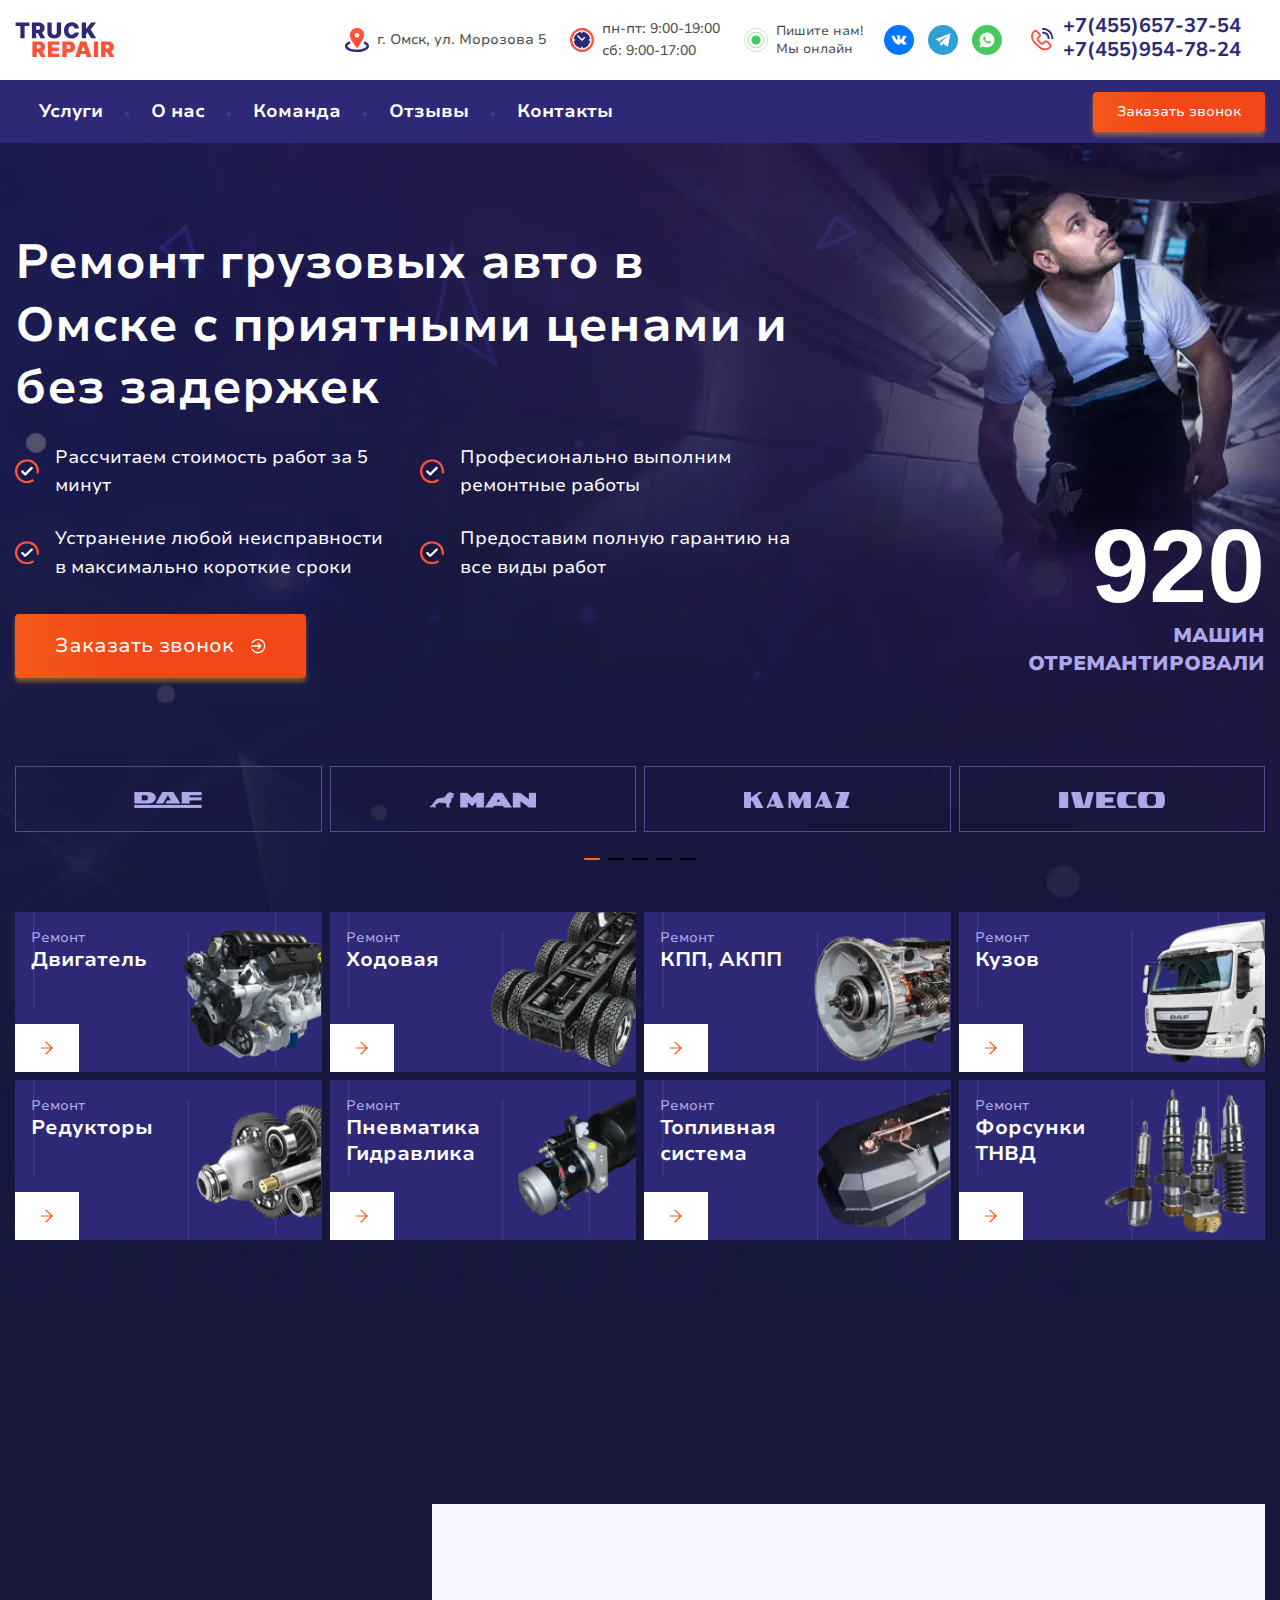
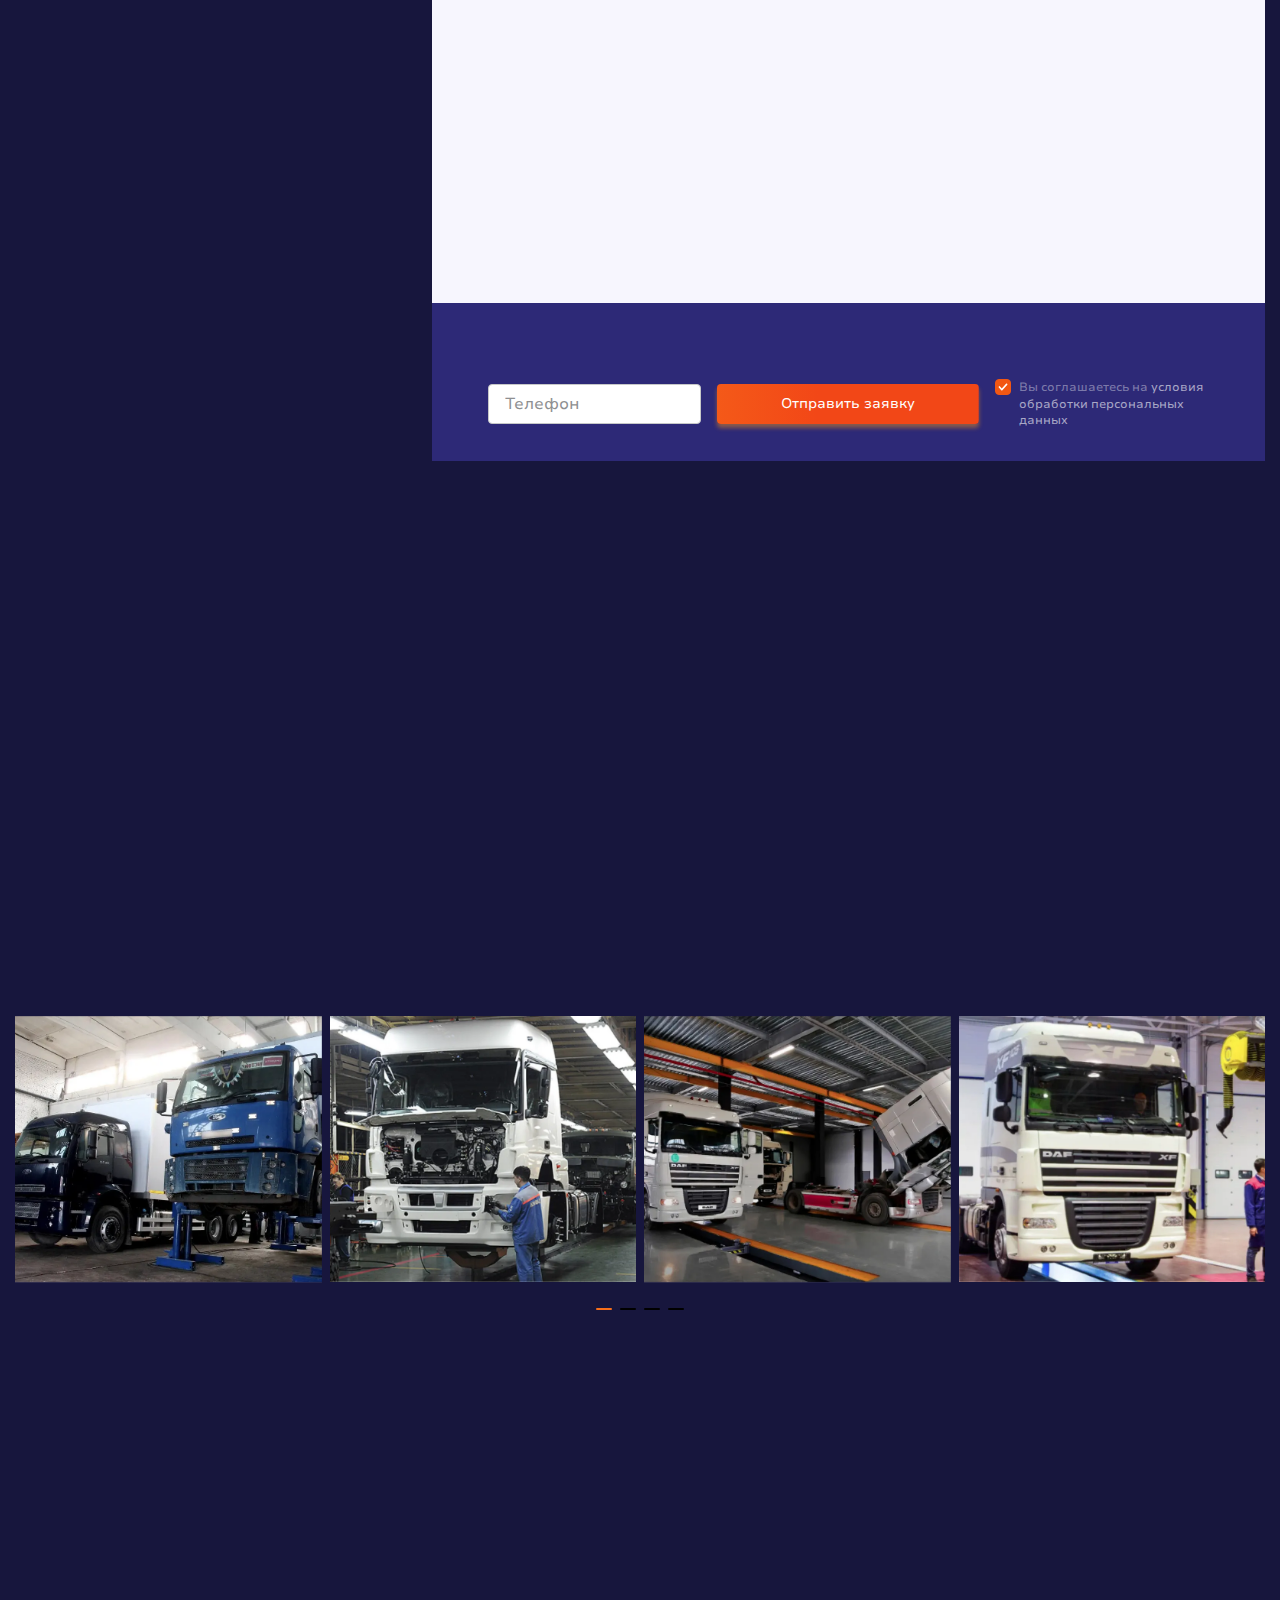
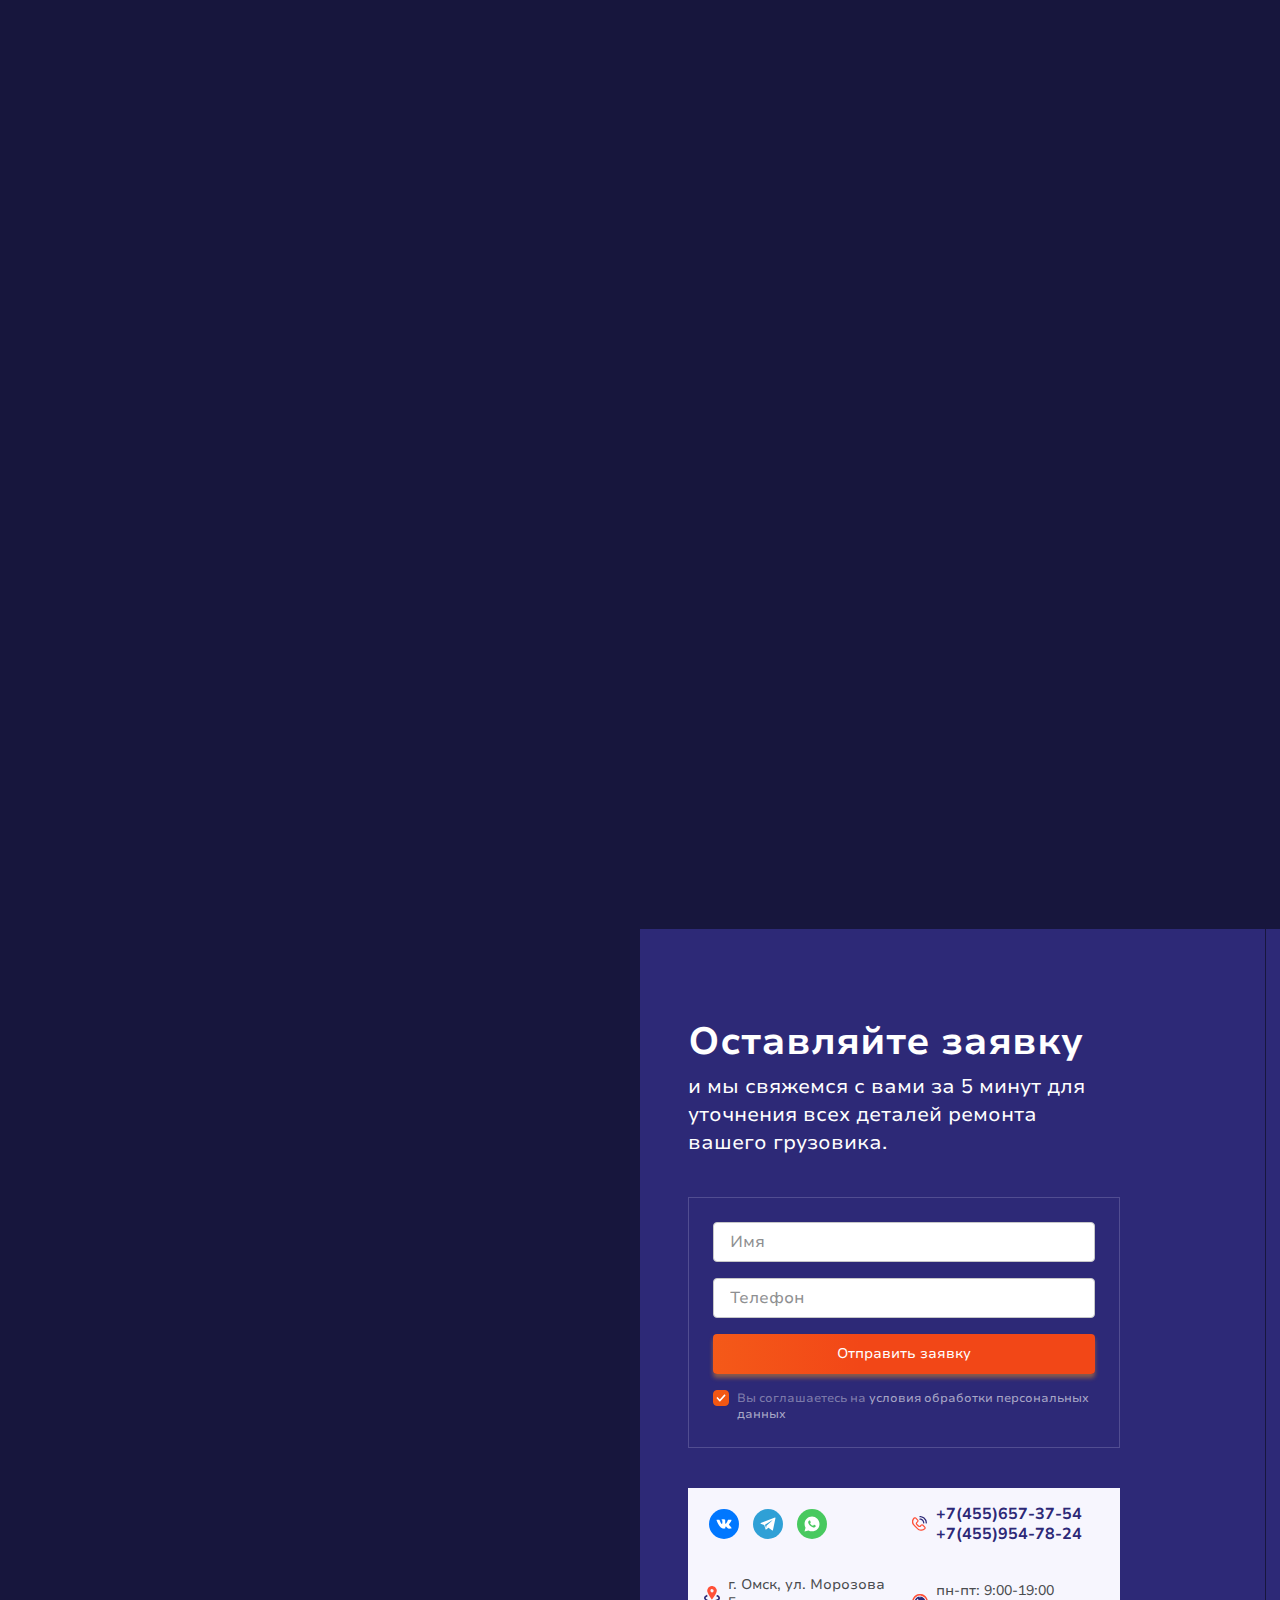
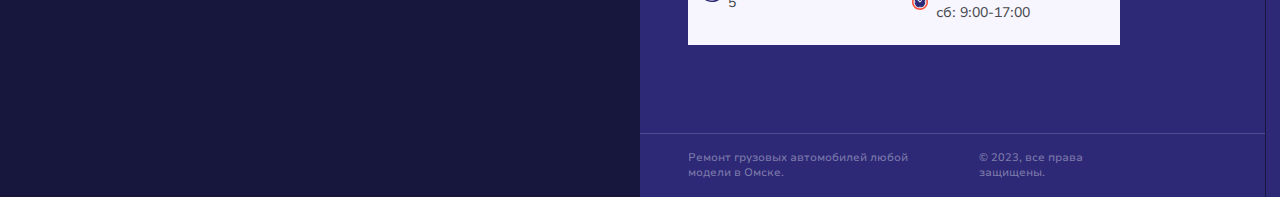
==== commit 711f6afc: "Add files via upload" ====
--- a/index.html
+++ b/index.html
@@ -3,7 +3,7 @@
 <head>
 	<meta charset="UTF-8">
 	<meta name="viewport" content="width=device-width, initial-scale=1.0">
-	<link rel="stylesheet" href="css/style.min.css?_v=20240118110923">
+	<link rel="stylesheet" href="css/style.min.css?_v=20240118111500">
 
 	<title>«Truck Repair» — Реомнт грузовиков в Омске</title>
 
@@ -130,55 +130,57 @@
 		<div class="row fsc-banner__row">
 			<div class="fsc-banner__content">
 				<div class="fsc-banner__title">
-					<h1 class="wow animated fadeIn" data-wow-delay="2s">
-						Хорошей работы тебе и давай покажи себя во всей красе
+					<h1 class="wow animate__animated animate__fadeIn" data-wow-delay="0.2s">
+						Ремонт грузовых авто в Омске с приятными ценами и без задержек
 					</h1>
 				</div>
-				<div class="fsc-banner__text">
-					<p>Описание услуги, предлагаем вам на заказ по размерам заказчика. Оптовые цены. Минимальные сроки.
-					</p>
-				</div>
-				<div class="fsc-banner__btns">
-					<button class="btn-main" data-fancybox data-src="#modal-clb">
+				<div class="fsc-banner__items wow animate__animated animate__fadeIn" data-wow-delay="0.4s">
+					<div class="fsc-banner__item">
+						<div class="ic">
+							<img src="img/icons/interface/ic-check.svg" alt="">
+						</div>
+						<p>Рассчитаем стоимость работ за 5 минут</p>
+					</div>
+					<div class="fsc-banner__item">
+						<div class="ic">
+							<img src="img/icons/interface/ic-check.svg" alt="">
+						</div>
+						<p>Професионально выполним ремонтные работы
+						</p>
+
+					</div>
+					<div class="fsc-banner__item">
+						<div class="ic">
+							<img src="img/icons/interface/ic-check.svg" alt="">
+						</div>
+						<p>Устранение любой неисправности в максимально короткие сроки</p>
+
+					</div>
+					<div class="fsc-banner__item">
+						<div class="ic">
+							<img src="img/icons/interface/ic-check.svg" alt="">
+						</div>
+						<p>Предоставим полную гарантию
+							на все виды работ</p>
+
+					</div>
+				</div>
+				<div class="fsc-banner__btns wow animate__animated animate__fadeIn" data-wow-delay="0.6s">
+					<button class="btn-main btn-blink" data-fancybox data-src="#modal-clb">
 						Заказать звонок
+						<i class="ic ic-r"></i>
 					</button>
-					<button class="btn-main btn--str" data-fancybox data-src="#modal-info">
-						Подробнее
-					</button>
-				</div>
-			</div>
-
-			<div class="fsc-banner__form-wrap">
-				<div class="form-vrt">
-
-					<div class="form-vrt__title">
-						<p>Заявка на звонок</p>
-						<span>Хотите узнать больше? Расскажем!</span>
-					</div>
-
-					<form action="#" class="form-base" method="POST" id="form-fsc-banner" enctype="multipart/form-data">
-						<div class="form-base__inputs">
-							<label class="input-box form-base__inp">
-								<input type="text" name="username" placeholder="Имя" class="j-inp-nme" maxlength='12'
-									data-jsv-required="true" required>
-							</label>
-							<label class="input-box form-base__inp">
-								<input type="tel" name="tel" placeholder="Телефон" class="j-inp-phn" required>
-							</label>
-							<label class="input-box form-base__inp">
-								<input type="email" name="email" placeholder="Почта" class="j-inp-eml" required>
-							</label>
-						</div>
-						<button type="submit" class="btn-main js-frm-sbm form-base__btn">Отправить заявку</button>
-						<div class="form-base__check">
-							<div class="form-base__check-lbl">
-								<input class="input-check j-inp-chk" type="checkbox" value="" checked>
-								Вы соглашаетесь на
-								<span class="j-chk-dsb">условия обработки персональных данных</span>
-							</div>
-						</div>
-					</form>
-
+				</div>
+			</div>
+
+			<div class="fsc-banner__num">
+				<div class="fsc-banner__counter">
+					<div class="counter-num">
+						<p>920</p>
+					</div>
+					<div class="counter-text">
+						<p>МАШИН ОТРЕМАНТИРОВАЛИ</p>
+					</div>
 				</div>
 			</div>
 		</div>
@@ -1376,9 +1378,9 @@
 </div>
 
 
-	<script src="https://api-maps.yandex.ru/2.1/?apikey=038f75a4-dd2c-4596-9e17-1846787c80ac&lang=ru_RU&_v=20240118110923"></script>
-
-<script src="js/script.min.js?_v=20240118110923"></script>
+	<script src="https://api-maps.yandex.ru/2.1/?apikey=038f75a4-dd2c-4596-9e17-1846787c80ac&lang=ru_RU&_v=20240118111500"></script>
+
+<script src="js/script.min.js?_v=20240118111500"></script>
 
 
 </body>
